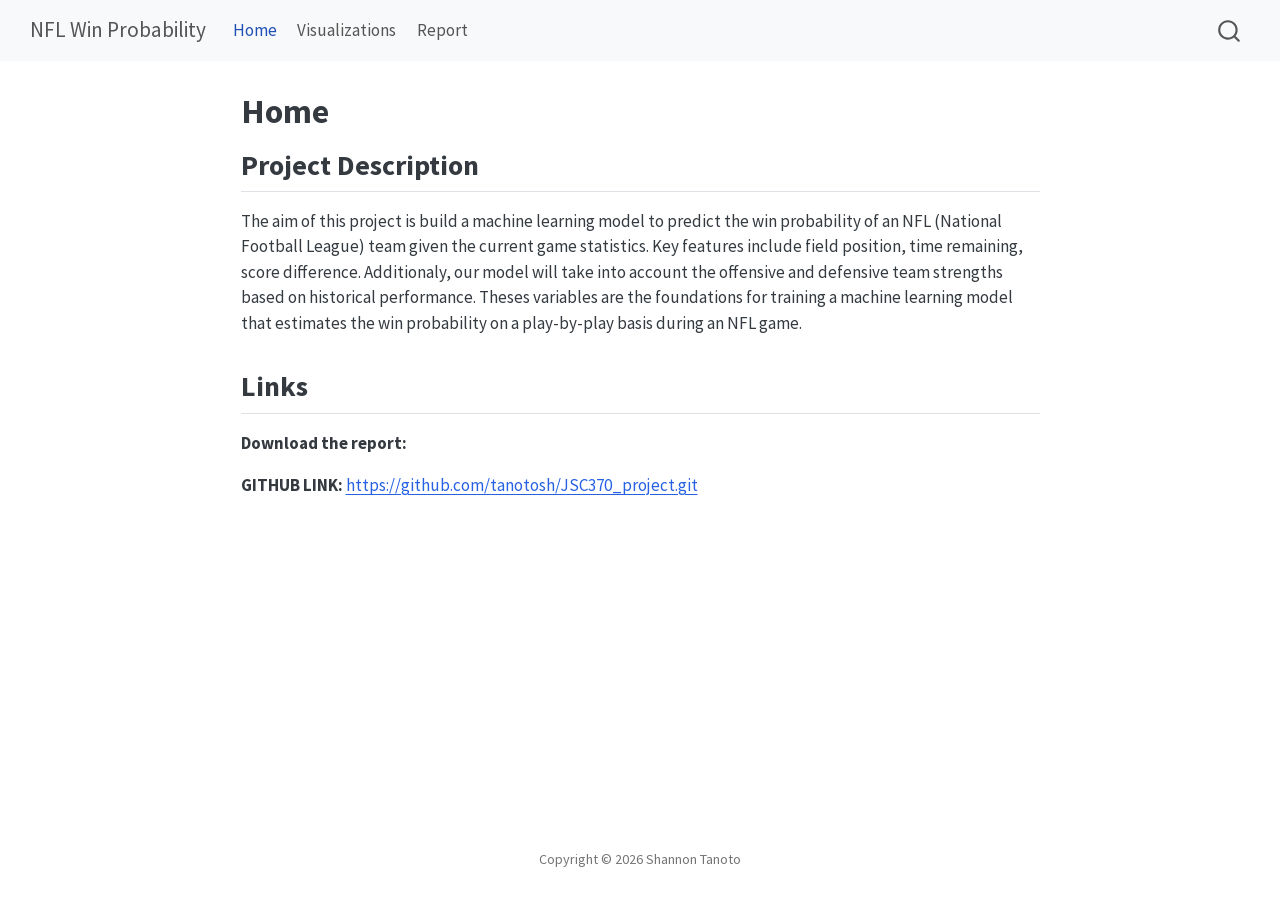
==== docs/index.html @ 2a8d132d "updates" ====
<!DOCTYPE html>
<html xmlns="http://www.w3.org/1999/xhtml" lang="en" xml:lang="en"><head>

<meta charset="utf-8">
<meta name="generator" content="quarto-1.8.26">

<meta name="viewport" content="width=device-width, initial-scale=1.0, user-scalable=yes">


<title>Home – NFL Win Probability</title>
<style>
code{white-space: pre-wrap;}
span.smallcaps{font-variant: small-caps;}
div.columns{display: flex; gap: min(4vw, 1.5em);}
div.column{flex: auto; overflow-x: auto;}
div.hanging-indent{margin-left: 1.5em; text-indent: -1.5em;}
ul.task-list{list-style: none;}
ul.task-list li input[type="checkbox"] {
width: 0.8em;
margin: 0 0.8em 0.2em -1em;  vertical-align: middle;
}
</style>


<script>const headroomChanged = new CustomEvent("quarto-hrChanged", {
  detail: {},
  bubbles: true,
  cancelable: false,
  composed: false,
});

const announceDismiss = () => {
  const annEl = window.document.getElementById("quarto-announcement");
  if (annEl) {
    annEl.remove();

    const annId = annEl.getAttribute("data-announcement-id");
    window.localStorage.setItem(`quarto-announce-${annId}`, "true");
  }
};

const announceRegister = () => {
  const annEl = window.document.getElementById("quarto-announcement");
  if (annEl) {
    const annId = annEl.getAttribute("data-announcement-id");
    const isDismissed =
      window.localStorage.getItem(`quarto-announce-${annId}`) || false;
    if (isDismissed) {
      announceDismiss();
      return;
    } else {
      annEl.classList.remove("hidden");
    }

    const actionEl = annEl.querySelector(".quarto-announcement-action");
    if (actionEl) {
      actionEl.addEventListener("click", function (e) {
        e.preventDefault();
        // Hide the bar immediately
        announceDismiss();
      });
    }
  }
};

window.document.addEventListener("DOMContentLoaded", function () {
  let init = false;

  announceRegister();

  // Manage the back to top button, if one is present.
  let lastScrollTop = window.pageYOffset || document.documentElement.scrollTop;
  const scrollDownBuffer = 5;
  const scrollUpBuffer = 35;
  const btn = document.getElementById("quarto-back-to-top");
  const hideBackToTop = () => {
    btn.style.display = "none";
  };
  const showBackToTop = () => {
    btn.style.display = "inline-block";
  };
  if (btn) {
    window.document.addEventListener(
      "scroll",
      function () {
        const currentScrollTop =
          window.pageYOffset || document.documentElement.scrollTop;

        // Shows and hides the button 'intelligently' as the user scrolls
        if (currentScrollTop - scrollDownBuffer > lastScrollTop) {
          hideBackToTop();
          lastScrollTop = currentScrollTop <= 0 ? 0 : currentScrollTop;
        } else if (currentScrollTop < lastScrollTop - scrollUpBuffer) {
          showBackToTop();
          lastScrollTop = currentScrollTop <= 0 ? 0 : currentScrollTop;
        }

        // Show the button at the bottom, hides it at the top
        if (currentScrollTop <= 0) {
          hideBackToTop();
        } else if (
          window.innerHeight + currentScrollTop >=
          document.body.offsetHeight
        ) {
          showBackToTop();
        }
      },
      false
    );
  }

  function throttle(func, wait) {
    var timeout;
    return function () {
      const context = this;
      const args = arguments;
      const later = function () {
        clearTimeout(timeout);
        timeout = null;
        func.apply(context, args);
      };

      if (!timeout) {
        timeout = setTimeout(later, wait);
      }
    };
  }

  function headerOffset() {
    // Set an offset if there is are fixed top navbar
    const headerEl = window.document.querySelector("header.fixed-top");
    if (headerEl) {
      return headerEl.clientHeight;
    } else {
      return 0;
    }
  }

  function footerOffset() {
    const footerEl = window.document.querySelector("footer.footer");
    if (footerEl) {
      return footerEl.clientHeight;
    } else {
      return 0;
    }
  }

  function dashboardOffset() {
    const dashboardNavEl = window.document.getElementById(
      "quarto-dashboard-header"
    );
    if (dashboardNavEl !== null) {
      return dashboardNavEl.clientHeight;
    } else {
      return 0;
    }
  }

  function updateDocumentOffsetWithoutAnimation() {
    updateDocumentOffset(false);
  }

  function updateDocumentOffset(animated) {
    // set body offset
    const topOffset = headerOffset();
    const bodyOffset = topOffset + footerOffset() + dashboardOffset();
    const bodyEl = window.document.body;
    bodyEl.setAttribute("data-bs-offset", topOffset);
    bodyEl.style.paddingTop = topOffset + "px";

    // deal with sidebar offsets
    const sidebars = window.document.querySelectorAll(
      ".sidebar, .headroom-target"
    );
    sidebars.forEach((sidebar) => {
      if (!animated) {
        sidebar.classList.add("notransition");
        // Remove the no transition class after the animation has time to complete
        setTimeout(function () {
          sidebar.classList.remove("notransition");
        }, 201);
      }

      if (window.Headroom && sidebar.classList.contains("sidebar-unpinned")) {
        sidebar.style.top = "0";
        sidebar.style.maxHeight = "100vh";
      } else {
        sidebar.style.top = topOffset + "px";
        sidebar.style.maxHeight = "calc(100vh - " + topOffset + "px)";
      }
    });

    // allow space for footer
    const mainContainer = window.document.querySelector(".quarto-container");
    if (mainContainer) {
      mainContainer.style.minHeight = "calc(100vh - " + bodyOffset + "px)";
    }

    // link offset
    let linkStyle = window.document.querySelector("#quarto-target-style");
    if (!linkStyle) {
      linkStyle = window.document.createElement("style");
      linkStyle.setAttribute("id", "quarto-target-style");
      window.document.head.appendChild(linkStyle);
    }
    while (linkStyle.firstChild) {
      linkStyle.removeChild(linkStyle.firstChild);
    }
    if (topOffset > 0) {
      linkStyle.appendChild(
        window.document.createTextNode(`
      section:target::before {
        content: "";
        display: block;
        height: ${topOffset}px;
        margin: -${topOffset}px 0 0;
      }`)
      );
    }
    if (init) {
      window.dispatchEvent(headroomChanged);
    }
    init = true;
  }

  // initialize headroom
  var header = window.document.querySelector("#quarto-header");
  if (header && window.Headroom) {
    const headroom = new window.Headroom(header, {
      tolerance: 5,
      onPin: function () {
        const sidebars = window.document.querySelectorAll(
          ".sidebar, .headroom-target"
        );
        sidebars.forEach((sidebar) => {
          sidebar.classList.remove("sidebar-unpinned");
        });
        updateDocumentOffset();
      },
      onUnpin: function () {
        const sidebars = window.document.querySelectorAll(
          ".sidebar, .headroom-target"
        );
        sidebars.forEach((sidebar) => {
          sidebar.classList.add("sidebar-unpinned");
        });
        updateDocumentOffset();
      },
    });
    headroom.init();

    let frozen = false;
    window.quartoToggleHeadroom = function () {
      if (frozen) {
        headroom.unfreeze();
        frozen = false;
      } else {
        headroom.freeze();
        frozen = true;
      }
    };
  }

  window.addEventListener(
    "hashchange",
    function (e) {
      if (
        getComputedStyle(document.documentElement).scrollBehavior !== "smooth"
      ) {
        window.scrollTo(0, window.pageYOffset - headerOffset());
      }
    },
    false
  );

  // Observe size changed for the header
  const headerEl = window.document.querySelector("header.fixed-top");
  if (headerEl && window.ResizeObserver) {
    const observer = new window.ResizeObserver(() => {
      setTimeout(updateDocumentOffsetWithoutAnimation, 0);
    });
    observer.observe(headerEl, {
      attributes: true,
      childList: true,
      characterData: true,
    });
  } else {
    window.addEventListener(
      "resize",
      throttle(updateDocumentOffsetWithoutAnimation, 50)
    );
  }
  setTimeout(updateDocumentOffsetWithoutAnimation, 250);

  // fixup index.html links if we aren't on the filesystem
  if (window.location.protocol !== "file:") {
    const links = window.document.querySelectorAll("a");
    for (let i = 0; i < links.length; i++) {
      if (links[i].href) {
        links[i].dataset.originalHref = links[i].href;
        links[i].href = links[i].href.replace(/\/index\.html/, "/");
      }
    }

    // Fixup any sharing links that require urls
    // Append url to any sharing urls
    const sharingLinks = window.document.querySelectorAll(
      "a.sidebar-tools-main-item, a.quarto-navigation-tool, a.quarto-navbar-tools, a.quarto-navbar-tools-item"
    );
    for (let i = 0; i < sharingLinks.length; i++) {
      const sharingLink = sharingLinks[i];
      const href = sharingLink.getAttribute("href");
      if (href) {
        sharingLink.setAttribute(
          "href",
          href.replace("|url|", window.location.href)
        );
      }
    }

    // Scroll the active navigation item into view, if necessary
    const navSidebar = window.document.querySelector("nav#quarto-sidebar");
    if (navSidebar) {
      // Find the active item
      const activeItem = navSidebar.querySelector("li.sidebar-item a.active");
      if (activeItem) {
        // Wait for the scroll height and height to resolve by observing size changes on the
        // nav element that is scrollable
        const resizeObserver = new ResizeObserver((_entries) => {
          // The bottom of the element
          const elBottom = activeItem.offsetTop;
          const viewBottom = navSidebar.scrollTop + navSidebar.clientHeight;

          // The element height and scroll height are the same, then we are still loading
          if (viewBottom !== navSidebar.scrollHeight) {
            // Determine if the item isn't visible and scroll to it
            if (elBottom >= viewBottom) {
              navSidebar.scrollTop = elBottom;
            }

            // stop observing now since we've completed the scroll
            resizeObserver.unobserve(navSidebar);
          }
        });
        resizeObserver.observe(navSidebar);
      }
    }
  }
});
</script>
<script>/*!
 * headroom.js v0.12.0 - Give your page some headroom. Hide your header until you need it
 * Copyright (c) 2020 Nick Williams - http://wicky.nillia.ms/headroom.js
 * License: MIT
 */

!function(t,n){"object"==typeof exports&&"undefined"!=typeof module?module.exports=n():"function"==typeof define&&define.amd?define(n):(t=t||self).Headroom=n()}(this,function(){"use strict";function t(){return"undefined"!=typeof window}function d(t){return function(t){return t&&t.document&&function(t){return 9===t.nodeType}(t.document)}(t)?function(t){var n=t.document,o=n.body,s=n.documentElement;return{scrollHeight:function(){return Math.max(o.scrollHeight,s.scrollHeight,o.offsetHeight,s.offsetHeight,o.clientHeight,s.clientHeight)},height:function(){return t.innerHeight||s.clientHeight||o.clientHeight},scrollY:function(){return void 0!==t.pageYOffset?t.pageYOffset:(s||o.parentNode||o).scrollTop}}}(t):function(t){return{scrollHeight:function(){return Math.max(t.scrollHeight,t.offsetHeight,t.clientHeight)},height:function(){return Math.max(t.offsetHeight,t.clientHeight)},scrollY:function(){return t.scrollTop}}}(t)}function n(t,s,e){var n,o=function(){var n=!1;try{var t={get passive(){n=!0}};window.addEventListener("test",t,t),window.removeEventListener("test",t,t)}catch(t){n=!1}return n}(),i=!1,r=d(t),l=r.scrollY(),a={};function c(){var t=Math.round(r.scrollY()),n=r.height(),o=r.scrollHeight();a.scrollY=t,a.lastScrollY=l,a.direction=l<t?"down":"up",a.distance=Math.abs(t-l),a.isOutOfBounds=t<0||o<t+n,a.top=t<=s.offset[a.direction],a.bottom=o<=t+n,a.toleranceExceeded=a.distance>s.tolerance[a.direction],e(a),l=t,i=!1}function h(){i||(i=!0,n=requestAnimationFrame(c))}var u=!!o&&{passive:!0,capture:!1};return t.addEventListener("scroll",h,u),c(),{destroy:function(){cancelAnimationFrame(n),t.removeEventListener("scroll",h,u)}}}function o(t){return t===Object(t)?t:{down:t,up:t}}function s(t,n){n=n||{},Object.assign(this,s.options,n),this.classes=Object.assign({},s.options.classes,n.classes),this.elem=t,this.tolerance=o(this.tolerance),this.offset=o(this.offset),this.initialised=!1,this.frozen=!1}return s.prototype={constructor:s,init:function(){return s.cutsTheMustard&&!this.initialised&&(this.addClass("initial"),this.initialised=!0,setTimeout(function(t){t.scrollTracker=n(t.scroller,{offset:t.offset,tolerance:t.tolerance},t.update.bind(t))},100,this)),this},destroy:function(){this.initialised=!1,Object.keys(this.classes).forEach(this.removeClass,this),this.scrollTracker.destroy()},unpin:function(){!this.hasClass("pinned")&&this.hasClass("unpinned")||(this.addClass("unpinned"),this.removeClass("pinned"),this.onUnpin&&this.onUnpin.call(this))},pin:function(){this.hasClass("unpinned")&&(this.addClass("pinned"),this.removeClass("unpinned"),this.onPin&&this.onPin.call(this))},freeze:function(){this.frozen=!0,this.addClass("frozen")},unfreeze:function(){this.frozen=!1,this.removeClass("frozen")},top:function(){this.hasClass("top")||(this.addClass("top"),this.removeClass("notTop"),this.onTop&&this.onTop.call(this))},notTop:function(){this.hasClass("notTop")||(this.addClass("notTop"),this.removeClass("top"),this.onNotTop&&this.onNotTop.call(this))},bottom:function(){this.hasClass("bottom")||(this.addClass("bottom"),this.removeClass("notBottom"),this.onBottom&&this.onBottom.call(this))},notBottom:function(){this.hasClass("notBottom")||(this.addClass("notBottom"),this.removeClass("bottom"),this.onNotBottom&&this.onNotBottom.call(this))},shouldUnpin:function(t){return"down"===t.direction&&!t.top&&t.toleranceExceeded},shouldPin:function(t){return"up"===t.direction&&t.toleranceExceeded||t.top},addClass:function(t){this.elem.classList.add.apply(this.elem.classList,this.classes[t].split(" "))},removeClass:function(t){this.elem.classList.remove.apply(this.elem.classList,this.classes[t].split(" "))},hasClass:function(t){return this.classes[t].split(" ").every(function(t){return this.classList.contains(t)},this.elem)},update:function(t){t.isOutOfBounds||!0!==this.frozen&&(t.top?this.top():this.notTop(),t.bottom?this.bottom():this.notBottom(),this.shouldUnpin(t)?this.unpin():this.shouldPin(t)&&this.pin())}},s.options={tolerance:{up:0,down:0},offset:0,scroller:t()?window:null,classes:{frozen:"headroom--frozen",pinned:"headroom--pinned",unpinned:"headroom--unpinned",top:"headroom--top",notTop:"headroom--not-top",bottom:"headroom--bottom",notBottom:"headroom--not-bottom",initial:"headroom"}},s.cutsTheMustard=!!(t()&&function(){}.bind&&"classList"in document.documentElement&&Object.assign&&Object.keys&&requestAnimationFrame),s});
</script>
<script>/*!
 * clipboard.js v2.0.11
 * https://clipboardjs.com/
 *
 * Licensed MIT © Zeno Rocha
 */
!function(t,e){"object"==typeof exports&&"object"==typeof module?module.exports=e():"function"==typeof define&&define.amd?define([],e):"object"==typeof exports?exports.ClipboardJS=e():t.ClipboardJS=e()}(this,function(){return n={686:function(t,e,n){"use strict";n.d(e,{default:function(){return b}});var e=n(279),i=n.n(e),e=n(370),u=n.n(e),e=n(817),r=n.n(e);function c(t){try{return document.execCommand(t)}catch(t){return}}var a=function(t){t=r()(t);return c("cut"),t};function o(t,e){var n,o,t=(n=t,o="rtl"===document.documentElement.getAttribute("dir"),(t=document.createElement("textarea")).style.fontSize="12pt",t.style.border="0",t.style.padding="0",t.style.margin="0",t.style.position="absolute",t.style[o?"right":"left"]="-9999px",o=window.pageYOffset||document.documentElement.scrollTop,t.style.top="".concat(o,"px"),t.setAttribute("readonly",""),t.value=n,t);return e.container.appendChild(t),e=r()(t),c("copy"),t.remove(),e}var f=function(t){var e=1<arguments.length&&void 0!==arguments[1]?arguments[1]:{container:document.body},n="";return"string"==typeof t?n=o(t,e):t instanceof HTMLInputElement&&!["text","search","url","tel","password"].includes(null==t?void 0:t.type)?n=o(t.value,e):(n=r()(t),c("copy")),n};function l(t){return(l="function"==typeof Symbol&&"symbol"==typeof Symbol.iterator?function(t){return typeof t}:function(t){return t&&"function"==typeof Symbol&&t.constructor===Symbol&&t!==Symbol.prototype?"symbol":typeof t})(t)}var s=function(){var t=0<arguments.length&&void 0!==arguments[0]?arguments[0]:{},e=t.action,n=void 0===e?"copy":e,o=t.container,e=t.target,t=t.text;if("copy"!==n&&"cut"!==n)throw new Error('Invalid "action" value, use either "copy" or "cut"');if(void 0!==e){if(!e||"object"!==l(e)||1!==e.nodeType)throw new Error('Invalid "target" value, use a valid Element');if("copy"===n&&e.hasAttribute("disabled"))throw new Error('Invalid "target" attribute. Please use "readonly" instead of "disabled" attribute');if("cut"===n&&(e.hasAttribute("readonly")||e.hasAttribute("disabled")))throw new Error('Invalid "target" attribute. You can\'t cut text from elements with "readonly" or "disabled" attributes')}return t?f(t,{container:o}):e?"cut"===n?a(e):f(e,{container:o}):void 0};function p(t){return(p="function"==typeof Symbol&&"symbol"==typeof Symbol.iterator?function(t){return typeof t}:function(t){return t&&"function"==typeof Symbol&&t.constructor===Symbol&&t!==Symbol.prototype?"symbol":typeof t})(t)}function d(t,e){for(var n=0;n<e.length;n++){var o=e[n];o.enumerable=o.enumerable||!1,o.configurable=!0,"value"in o&&(o.writable=!0),Object.defineProperty(t,o.key,o)}}function y(t,e){return(y=Object.setPrototypeOf||function(t,e){return t.__proto__=e,t})(t,e)}function h(n){var o=function(){if("undefined"==typeof Reflect||!Reflect.construct)return!1;if(Reflect.construct.sham)return!1;if("function"==typeof Proxy)return!0;try{return Date.prototype.toString.call(Reflect.construct(Date,[],function(){})),!0}catch(t){return!1}}();return function(){var t,e=v(n);return t=o?(t=v(this).constructor,Reflect.construct(e,arguments,t)):e.apply(this,arguments),e=this,!(t=t)||"object"!==p(t)&&"function"!=typeof t?function(t){if(void 0!==t)return t;throw new ReferenceError("this hasn't been initialised - super() hasn't been called")}(e):t}}function v(t){return(v=Object.setPrototypeOf?Object.getPrototypeOf:function(t){return t.__proto__||Object.getPrototypeOf(t)})(t)}function m(t,e){t="data-clipboard-".concat(t);if(e.hasAttribute(t))return e.getAttribute(t)}var b=function(){!function(t,e){if("function"!=typeof e&&null!==e)throw new TypeError("Super expression must either be null or a function");t.prototype=Object.create(e&&e.prototype,{constructor:{value:t,writable:!0,configurable:!0}}),e&&y(t,e)}(r,i());var t,e,n,o=h(r);function r(t,e){var n;return function(t){if(!(t instanceof r))throw new TypeError("Cannot call a class as a function")}(this),(n=o.call(this)).resolveOptions(e),n.listenClick(t),n}return t=r,n=[{key:"copy",value:function(t){var e=1<arguments.length&&void 0!==arguments[1]?arguments[1]:{container:document.body};return f(t,e)}},{key:"cut",value:function(t){return a(t)}},{key:"isSupported",value:function(){var t=0<arguments.length&&void 0!==arguments[0]?arguments[0]:["copy","cut"],t="string"==typeof t?[t]:t,e=!!document.queryCommandSupported;return t.forEach(function(t){e=e&&!!document.queryCommandSupported(t)}),e}}],(e=[{key:"resolveOptions",value:function(){var t=0<arguments.length&&void 0!==arguments[0]?arguments[0]:{};this.action="function"==typeof t.action?t.action:this.defaultAction,this.target="function"==typeof t.target?t.target:this.defaultTarget,this.text="function"==typeof t.text?t.text:this.defaultText,this.container="object"===p(t.container)?t.container:document.body}},{key:"listenClick",value:function(t){var e=this;this.listener=u()(t,"click",function(t){return e.onClick(t)})}},{key:"onClick",value:function(t){var e=t.delegateTarget||t.currentTarget,n=this.action(e)||"copy",t=s({action:n,container:this.container,target:this.target(e),text:this.text(e)});this.emit(t?"success":"error",{action:n,text:t,trigger:e,clearSelection:function(){e&&e.focus(),window.getSelection().removeAllRanges()}})}},{key:"defaultAction",value:function(t){return m("action",t)}},{key:"defaultTarget",value:function(t){t=m("target",t);if(t)return document.querySelector(t)}},{key:"defaultText",value:function(t){return m("text",t)}},{key:"destroy",value:function(){this.listener.destroy()}}])&&d(t.prototype,e),n&&d(t,n),r}()},828:function(t){var e;"undefined"==typeof Element||Element.prototype.matches||((e=Element.prototype).matches=e.matchesSelector||e.mozMatchesSelector||e.msMatchesSelector||e.oMatchesSelector||e.webkitMatchesSelector),t.exports=function(t,e){for(;t&&9!==t.nodeType;){if("function"==typeof t.matches&&t.matches(e))return t;t=t.parentNode}}},438:function(t,e,n){var u=n(828);function i(t,e,n,o,r){var i=function(e,n,t,o){return function(t){t.delegateTarget=u(t.target,n),t.delegateTarget&&o.call(e,t)}}.apply(this,arguments);return t.addEventListener(n,i,r),{destroy:function(){t.removeEventListener(n,i,r)}}}t.exports=function(t,e,n,o,r){return"function"==typeof t.addEventListener?i.apply(null,arguments):"function"==typeof n?i.bind(null,document).apply(null,arguments):("string"==typeof t&&(t=document.querySelectorAll(t)),Array.prototype.map.call(t,function(t){return i(t,e,n,o,r)}))}},879:function(t,n){n.node=function(t){return void 0!==t&&t instanceof HTMLElement&&1===t.nodeType},n.nodeList=function(t){var e=Object.prototype.toString.call(t);return void 0!==t&&("[object NodeList]"===e||"[object HTMLCollection]"===e)&&"length"in t&&(0===t.length||n.node(t[0]))},n.string=function(t){return"string"==typeof t||t instanceof String},n.fn=function(t){return"[object Function]"===Object.prototype.toString.call(t)}},370:function(t,e,n){var f=n(879),l=n(438);t.exports=function(t,e,n){if(!t&&!e&&!n)throw new Error("Missing required arguments");if(!f.string(e))throw new TypeError("Second argument must be a String");if(!f.fn(n))throw new TypeError("Third argument must be a Function");if(f.node(t))return c=e,a=n,(u=t).addEventListener(c,a),{destroy:function(){u.removeEventListener(c,a)}};if(f.nodeList(t))return o=t,r=e,i=n,Array.prototype.forEach.call(o,function(t){t.addEventListener(r,i)}),{destroy:function(){Array.prototype.forEach.call(o,function(t){t.removeEventListener(r,i)})}};if(f.string(t))return t=t,e=e,n=n,l(document.body,t,e,n);throw new TypeError("First argument must be a String, HTMLElement, HTMLCollection, or NodeList");var o,r,i,u,c,a}},817:function(t){t.exports=function(t){var e,n="SELECT"===t.nodeName?(t.focus(),t.value):"INPUT"===t.nodeName||"TEXTAREA"===t.nodeName?((e=t.hasAttribute("readonly"))||t.setAttribute("readonly",""),t.select(),t.setSelectionRange(0,t.value.length),e||t.removeAttribute("readonly"),t.value):(t.hasAttribute("contenteditable")&&t.focus(),n=window.getSelection(),(e=document.createRange()).selectNodeContents(t),n.removeAllRanges(),n.addRange(e),n.toString());return n}},279:function(t){function e(){}e.prototype={on:function(t,e,n){var o=this.e||(this.e={});return(o[t]||(o[t]=[])).push({fn:e,ctx:n}),this},once:function(t,e,n){var o=this;function r(){o.off(t,r),e.apply(n,arguments)}return r._=e,this.on(t,r,n)},emit:function(t){for(var e=[].slice.call(arguments,1),n=((this.e||(this.e={}))[t]||[]).slice(),o=0,r=n.length;o<r;o++)n[o].fn.apply(n[o].ctx,e);return this},off:function(t,e){var n=this.e||(this.e={}),o=n[t],r=[];if(o&&e)for(var i=0,u=o.length;i<u;i++)o[i].fn!==e&&o[i].fn._!==e&&r.push(o[i]);return r.length?n[t]=r:delete n[t],this}},t.exports=e,t.exports.TinyEmitter=e}},r={},o.n=function(t){var e=t&&t.__esModule?function(){return t.default}:function(){return t};return o.d(e,{a:e}),e},o.d=function(t,e){for(var n in e)o.o(e,n)&&!o.o(t,n)&&Object.defineProperty(t,n,{enumerable:!0,get:e[n]})},o.o=function(t,e){return Object.prototype.hasOwnProperty.call(t,e)},o(686).default;function o(t){if(r[t])return r[t].exports;var e=r[t]={exports:{}};return n[t](e,e.exports,o),e.exports}var n,r});</script>
<script>/*! @algolia/autocomplete-js 1.19.1 | MIT License | © Algolia, Inc. and contributors | https://github.com/algolia/autocomplete */
!function(e,t){"object"==typeof exports&&"undefined"!=typeof module?t(exports):"function"==typeof define&&define.amd?define(["exports"],t):t((e="undefined"!=typeof globalThis?globalThis:e||self)["@algolia/autocomplete-js"]={})}(this,(function(e){"use strict";function t(e,t){var n=Object.keys(e);if(Object.getOwnPropertySymbols){var r=Object.getOwnPropertySymbols(e);t&&(r=r.filter((function(t){return Object.getOwnPropertyDescriptor(e,t).enumerable}))),n.push.apply(n,r)}return n}function n(e){for(var n=1;n<arguments.length;n++){var r=null!=arguments[n]?arguments[n]:{};n%2?t(Object(r),!0).forEach((function(t){o(e,t,r[t])})):Object.getOwnPropertyDescriptors?Object.defineProperties(e,Object.getOwnPropertyDescriptors(r)):t(Object(r)).forEach((function(t){Object.defineProperty(e,t,Object.getOwnPropertyDescriptor(r,t))}))}return e}function r(e){return r="function"==typeof Symbol&&"symbol"==typeof Symbol.iterator?function(e){return typeof e}:function(e){return e&&"function"==typeof Symbol&&e.constructor===Symbol&&e!==Symbol.prototype?"symbol":typeof e},r(e)}function o(e,t,n){return(t=function(e){var t=function(e,t){if("object"!=typeof e||null===e)return e;var n=e[Symbol.toPrimitive];if(void 0!==n){var r=n.call(e,t||"default");if("object"!=typeof r)return r;throw new TypeError("@@toPrimitive must return a primitive value.")}return("string"===t?String:Number)(e)}(e,"string");return"symbol"==typeof t?t:String(t)}(t))in e?Object.defineProperty(e,t,{value:n,enumerable:!0,configurable:!0,writable:!0}):e[t]=n,e}function i(){return i=Object.assign?Object.assign.bind():function(e){for(var t=1;t<arguments.length;t++){var n=arguments[t];for(var r in n)Object.prototype.hasOwnProperty.call(n,r)&&(e[r]=n[r])}return e},i.apply(this,arguments)}function u(e,t){if(null==e)return{};var n,r,o=function(e,t){if(null==e)return{};var n,r,o={},i=Object.keys(e);for(r=0;r<i.length;r++)n=i[r],t.indexOf(n)>=0||(o[n]=e[n]);return o}(e,t);if(Object.getOwnPropertySymbols){var i=Object.getOwnPropertySymbols(e);for(r=0;r<i.length;r++)n=i[r],t.indexOf(n)>=0||Object.prototype.propertyIsEnumerable.call(e,n)&&(o[n]=e[n])}return o}function a(e,t){return function(e){if(Array.isArray(e))return e}(e)||function(e,t){var n=null==e?null:"undefined"!=typeof Symbol&&e[Symbol.iterator]||e["@@iterator"];if(null!=n){var r,o,i,u,a=[],l=!0,c=!1;try{if(i=(n=n.call(e)).next,0===t){if(Object(n)!==n)return;l=!1}else for(;!(l=(r=i.call(n)).done)&&(a.push(r.value),a.length!==t);l=!0);}catch(e){c=!0,o=e}finally{try{if(!l&&null!=n.return&&(u=n.return(),Object(u)!==u))return}finally{if(c)throw o}}return a}}(e,t)||c(e,t)||function(){throw new TypeError("Invalid attempt to destructure non-iterable instance.\nIn order to be iterable, non-array objects must have a [Symbol.iterator]() method.")}()}function l(e){return function(e){if(Array.isArray(e))return s(e)}(e)||function(e){if("undefined"!=typeof Symbol&&null!=e[Symbol.iterator]||null!=e["@@iterator"])return Array.from(e)}(e)||c(e)||function(){throw new TypeError("Invalid attempt to spread non-iterable instance.\nIn order to be iterable, non-array objects must have a [Symbol.iterator]() method.")}()}function c(e,t){if(e){if("string"==typeof e)return s(e,t);var n=Object.prototype.toString.call(e).slice(8,-1);return"Object"===n&&e.constructor&&(n=e.constructor.name),"Map"===n||"Set"===n?Array.from(e):"Arguments"===n||/^(?:Ui|I)nt(?:8|16|32)(?:Clamped)?Array$/.test(n)?s(e,t):void 0}}function s(e,t){(null==t||t>e.length)&&(t=e.length);for(var n=0,r=new Array(t);n<t;n++)r[n]=e[n];return r}function f(e){return{current:e}}function p(e,t){var n=void 0;return function(){for(var r=arguments.length,o=new Array(r),i=0;i<r;i++)o[i]=arguments[i];n&&clearTimeout(n),n=setTimeout((function(){return e.apply(void 0,o)}),t)}}function m(e){return e.reduce((function(e,t){return e.concat(t)}),[])}var v=0;function d(){return"autocomplete-".concat(v++)}function y(e,t){return t.reduce((function(e,t){return e&&e[t]}),e)}function b(e){return 0===e.collections.length?0:e.collections.reduce((function(e,t){return e+t.items.length}),0)}function g(e){return e!==Object(e)}function h(e,t){if(e===t)return!0;if(g(e)||g(t)||"function"==typeof e||"function"==typeof t)return e===t;if(Object.keys(e).length!==Object.keys(t).length)return!1;for(var n=0,r=Object.keys(e);n<r.length;n++){var o=r[n];if(!(o in t))return!1;if(!h(e[o],t[o]))return!1}return!0}var _=function(){};var O="1.19.1",S=[{segment:"autocomplete-core",version:O}];function j(e){var t=e.item,n=e.items,r=void 0===n?[]:n;return{index:t.__autocomplete_indexName,items:[t],positions:[1+r.findIndex((function(e){return e.objectID===t.objectID}))],queryID:t.__autocomplete_queryID,algoliaSource:["autocomplete"]}}function P(e,t){return function(e){if(Array.isArray(e))return e}(e)||function(e,t){var n=null==e?null:"undefined"!=typeof Symbol&&e[Symbol.iterator]||e["@@iterator"];if(null!=n){var r,o,i,u,a=[],l=!0,c=!1;try{if(i=(n=n.call(e)).next,0===t){if(Object(n)!==n)return;l=!1}else for(;!(l=(r=i.call(n)).done)&&(a.push(r.value),a.length!==t);l=!0);}catch(e){c=!0,o=e}finally{try{if(!l&&null!=n.return&&(u=n.return(),Object(u)!==u))return}finally{if(c)throw o}}return a}}(e,t)||function(e,t){if(!e)return;if("string"==typeof e)return w(e,t);var n=Object.prototype.toString.call(e).slice(8,-1);"Object"===n&&e.constructor&&(n=e.constructor.name);if("Map"===n||"Set"===n)return Array.from(e);if("Arguments"===n||/^(?:Ui|I)nt(?:8|16|32)(?:Clamped)?Array$/.test(n))return w(e,t)}(e,t)||function(){throw new TypeError("Invalid attempt to destructure non-iterable instance.\nIn order to be iterable, non-array objects must have a [Symbol.iterator]() method.")}()}function w(e,t){(null==t||t>e.length)&&(t=e.length);for(var n=0,r=new Array(t);n<t;n++)r[n]=e[n];return r}var I=["items"],A=["items"];function E(e){return E="function"==typeof Symbol&&"symbol"==typeof Symbol.iterator?function(e){return typeof e}:function(e){return e&&"function"==typeof Symbol&&e.constructor===Symbol&&e!==Symbol.prototype?"symbol":typeof e},E(e)}function D(e){return function(e){if(Array.isArray(e))return C(e)}(e)||function(e){if("undefined"!=typeof Symbol&&null!=e[Symbol.iterator]||null!=e["@@iterator"])return Array.from(e)}(e)||function(e,t){if(!e)return;if("string"==typeof e)return C(e,t);var n=Object.prototype.toString.call(e).slice(8,-1);"Object"===n&&e.constructor&&(n=e.constructor.name);if("Map"===n||"Set"===n)return Array.from(e);if("Arguments"===n||/^(?:Ui|I)nt(?:8|16|32)(?:Clamped)?Array$/.test(n))return C(e,t)}(e)||function(){throw new TypeError("Invalid attempt to spread non-iterable instance.\nIn order to be iterable, non-array objects must have a [Symbol.iterator]() method.")}()}function C(e,t){(null==t||t>e.length)&&(t=e.length);for(var n=0,r=new Array(t);n<t;n++)r[n]=e[n];return r}function k(e,t){if(null==e)return{};var n,r,o=function(e,t){if(null==e)return{};var n,r,o={},i=Object.keys(e);for(r=0;r<i.length;r++)n=i[r],t.indexOf(n)>=0||(o[n]=e[n]);return o}(e,t);if(Object.getOwnPropertySymbols){var i=Object.getOwnPropertySymbols(e);for(r=0;r<i.length;r++)n=i[r],t.indexOf(n)>=0||Object.prototype.propertyIsEnumerable.call(e,n)&&(o[n]=e[n])}return o}function x(e,t){var n=Object.keys(e);if(Object.getOwnPropertySymbols){var r=Object.getOwnPropertySymbols(e);t&&(r=r.filter((function(t){return Object.getOwnPropertyDescriptor(e,t).enumerable}))),n.push.apply(n,r)}return n}function N(e){for(var t=1;t<arguments.length;t++){var n=null!=arguments[t]?arguments[t]:{};t%2?x(Object(n),!0).forEach((function(t){T(e,t,n[t])})):Object.getOwnPropertyDescriptors?Object.defineProperties(e,Object.getOwnPropertyDescriptors(n)):x(Object(n)).forEach((function(t){Object.defineProperty(e,t,Object.getOwnPropertyDescriptor(n,t))}))}return e}function T(e,t,n){return(t=function(e){var t=function(e,t){if("object"!==E(e)||null===e)return e;var n=e[Symbol.toPrimitive];if(void 0!==n){var r=n.call(e,t||"default");if("object"!==E(r))return r;throw new TypeError("@@toPrimitive must return a primitive value.")}return("string"===t?String:Number)(e)}(e,"string");return"symbol"===E(t)?t:String(t)}(t))in e?Object.defineProperty(e,t,{value:n,enumerable:!0,configurable:!0,writable:!0}):e[t]=n,e}function q(e){for(var t=arguments.length>1&&void 0!==arguments[1]?arguments[1]:20,n=[],r=0;r<e.objectIDs.length;r+=t)n.push(N(N({},e),{},{objectIDs:e.objectIDs.slice(r,r+t)}));return n}function B(e){return e.map((function(e){var t=e.items,n=k(e,I);return N(N({},n),{},{objectIDs:(null==t?void 0:t.map((function(e){return e.objectID})))||n.objectIDs})}))}function R(e){var t,n,r,o=(t=P((e.version||"").split(".").map(Number),2),n=t[0],r=t[1],n>=3||2===n&&r>=4||1===n&&r>=10);function i(t,n,r){if(o&&void 0!==r){var i=r[0].__autocomplete_algoliaCredentials,u={"X-Algolia-Application-Id":i.appId,"X-Algolia-API-Key":i.apiKey};e.apply(void 0,[t].concat(D(n),[{headers:u}]))}else e.apply(void 0,[t].concat(D(n)))}return{init:function(t,n){e("init",{appId:t,apiKey:n})},setAuthenticatedUserToken:function(t){e("setAuthenticatedUserToken",t)},setUserToken:function(t){e("setUserToken",t)},clickedObjectIDsAfterSearch:function(){for(var e=arguments.length,t=new Array(e),n=0;n<e;n++)t[n]=arguments[n];t.length>0&&i("clickedObjectIDsAfterSearch",B(t),t[0].items)},clickedObjectIDs:function(){for(var e=arguments.length,t=new Array(e),n=0;n<e;n++)t[n]=arguments[n];t.length>0&&i("clickedObjectIDs",B(t),t[0].items)},clickedFilters:function(){for(var t=arguments.length,n=new Array(t),r=0;r<t;r++)n[r]=arguments[r];n.length>0&&e.apply(void 0,["clickedFilters"].concat(n))},convertedObjectIDsAfterSearch:function(){for(var e=arguments.length,t=new Array(e),n=0;n<e;n++)t[n]=arguments[n];t.length>0&&i("convertedObjectIDsAfterSearch",B(t),t[0].items)},convertedObjectIDs:function(){for(var e=arguments.length,t=new Array(e),n=0;n<e;n++)t[n]=arguments[n];t.length>0&&i("convertedObjectIDs",B(t),t[0].items)},convertedFilters:function(){for(var t=arguments.length,n=new Array(t),r=0;r<t;r++)n[r]=arguments[r];n.length>0&&e.apply(void 0,["convertedFilters"].concat(n))},viewedObjectIDs:function(){for(var e=arguments.length,t=new Array(e),n=0;n<e;n++)t[n]=arguments[n];t.length>0&&t.reduce((function(e,t){var n=t.items,r=k(t,A);return[].concat(D(e),D(q(N(N({},r),{},{objectIDs:(null==n?void 0:n.map((function(e){return e.objectID})))||r.objectIDs})).map((function(e){return{items:n,payload:e}}))))}),[]).forEach((function(e){var t=e.items;return i("viewedObjectIDs",[e.payload],t)}))},viewedFilters:function(){for(var t=arguments.length,n=new Array(t),r=0;r<t;r++)n[r]=arguments[r];n.length>0&&e.apply(void 0,["viewedFilters"].concat(n))}}}function L(e){var t=e.items.reduce((function(e,t){var n;return e[t.__autocomplete_indexName]=(null!==(n=e[t.__autocomplete_indexName])&&void 0!==n?n:[]).concat(t),e}),{});return Object.keys(t).map((function(e){return{index:e,items:t[e],algoliaSource:["autocomplete"]}}))}function F(e){return e.objectID&&e.__autocomplete_indexName&&e.__autocomplete_queryID}function U(e){return U="function"==typeof Symbol&&"symbol"==typeof Symbol.iterator?function(e){return typeof e}:function(e){return e&&"function"==typeof Symbol&&e.constructor===Symbol&&e!==Symbol.prototype?"symbol":typeof e},U(e)}function M(e){return function(e){if(Array.isArray(e))return H(e)}(e)||function(e){if("undefined"!=typeof Symbol&&null!=e[Symbol.iterator]||null!=e["@@iterator"])return Array.from(e)}(e)||function(e,t){if(!e)return;if("string"==typeof e)return H(e,t);var n=Object.prototype.toString.call(e).slice(8,-1);"Object"===n&&e.constructor&&(n=e.constructor.name);if("Map"===n||"Set"===n)return Array.from(e);if("Arguments"===n||/^(?:Ui|I)nt(?:8|16|32)(?:Clamped)?Array$/.test(n))return H(e,t)}(e)||function(){throw new TypeError("Invalid attempt to spread non-iterable instance.\nIn order to be iterable, non-array objects must have a [Symbol.iterator]() method.")}()}function H(e,t){(null==t||t>e.length)&&(t=e.length);for(var n=0,r=new Array(t);n<t;n++)r[n]=e[n];return r}function V(e,t){var n=Object.keys(e);if(Object.getOwnPropertySymbols){var r=Object.getOwnPropertySymbols(e);t&&(r=r.filter((function(t){return Object.getOwnPropertyDescriptor(e,t).enumerable}))),n.push.apply(n,r)}return n}function W(e){for(var t=1;t<arguments.length;t++){var n=null!=arguments[t]?arguments[t]:{};t%2?V(Object(n),!0).forEach((function(t){Q(e,t,n[t])})):Object.getOwnPropertyDescriptors?Object.defineProperties(e,Object.getOwnPropertyDescriptors(n)):V(Object(n)).forEach((function(t){Object.defineProperty(e,t,Object.getOwnPropertyDescriptor(n,t))}))}return e}function Q(e,t,n){return(t=function(e){var t=function(e,t){if("object"!==U(e)||null===e)return e;var n=e[Symbol.toPrimitive];if(void 0!==n){var r=n.call(e,t||"default");if("object"!==U(r))return r;throw new TypeError("@@toPrimitive must return a primitive value.")}return("string"===t?String:Number)(e)}(e,"string");return"symbol"===U(t)?t:String(t)}(t))in e?Object.defineProperty(e,t,{value:n,enumerable:!0,configurable:!0,writable:!0}):e[t]=n,e}var K="2.15.0",$="https://cdn.jsdelivr.net/npm/search-insights@".concat(K,"/dist/search-insights.min.js"),z=p((function(e){var t=e.onItemsChange,n=e.items,r=e.insights,o=e.state;t({insights:r,insightsEvents:L({items:n}).map((function(e){return W({eventName:"Items Viewed"},e)})),state:o})}),400);function G(e){var t=function(e){return W({onItemsChange:function(e){var t=e.insights,n=e.insightsEvents,r=e.state;t.viewedObjectIDs.apply(t,M(n.map((function(e){return W(W({},e),{},{algoliaSource:J(e.algoliaSource,r.context)})}))))},onSelect:function(e){var t=e.insights,n=e.insightsEvents,r=e.state;t.clickedObjectIDsAfterSearch.apply(t,M(n.map((function(e){return W(W({},e),{},{algoliaSource:J(e.algoliaSource,r.context)})}))))},onActive:_,__autocomplete_clickAnalytics:!0},e)}(e),n=t.insightsClient,r=t.insightsInitParams,o=t.onItemsChange,i=t.onSelect,u=t.onActive,a=t.__autocomplete_clickAnalytics,l=n;if(n||function(e){if("undefined"!=typeof window)e({window:window})}((function(e){var t=e.window,n=t.AlgoliaAnalyticsObject||"aa";"string"==typeof n&&(l=t[n]),l||(t.AlgoliaAnalyticsObject=n,t[n]||(t[n]=function(){t[n].queue||(t[n].queue=[]);for(var e=arguments.length,r=new Array(e),o=0;o<e;o++)r[o]=arguments[o];t[n].queue.push(r)}),t[n].version=K,l=t[n],function(e){var t="[Autocomplete]: Could not load search-insights.js. Please load it manually following https://alg.li/insights-autocomplete";try{var n=e.document.createElement("script");n.async=!0,n.src=$,n.onerror=function(){console.error(t)},document.body.appendChild(n)}catch(e){console.error(t)}}(t))})),!l)return{};r&&l("init",W({partial:!0},r));var c=R(l),s=f([]),m=p((function(e){var t=e.state;if(t.isOpen){var n=t.collections.reduce((function(e,t){return[].concat(M(e),M(t.items))}),[]).filter(F);h(s.current.map((function(e){return e.objectID})),n.map((function(e){return e.objectID})))||(s.current=n,n.length>0&&z({onItemsChange:o,items:n,insights:c,state:t}))}}),0);return{name:"aa.algoliaInsightsPlugin",subscribe:function(e){var t=e.setContext,n=e.onSelect,r=e.onActive;function o(e){t({algoliaInsightsPlugin:{__algoliaSearchParameters:W(W({},a?{clickAnalytics:!0}:{}),e?{userToken:X(e)}:{}),insights:c}})}l("addAlgoliaAgent","insights-plugin"),o(),l("onUserTokenChange",(function(e){o(e)})),l("getUserToken",null,(function(e,t){o(t)})),n((function(e){var t=e.item,n=e.state,r=e.event,o=e.source;F(t)&&i({state:n,event:r,insights:c,item:t,insightsEvents:[W({eventName:"Item Selected"},j({item:t,items:o.getItems().filter(F)}))]})})),r((function(e){var t=e.item,n=e.source,r=e.state,o=e.event;F(t)&&u({state:r,event:o,insights:c,item:t,insightsEvents:[W({eventName:"Item Active"},j({item:t,items:n.getItems().filter(F)}))]})}))},onStateChange:function(e){var t=e.state;m({state:t})},__autocomplete_pluginOptions:e}}function J(){var e,t=arguments.length>0&&void 0!==arguments[0]?arguments[0]:[],n=arguments.length>1?arguments[1]:void 0;return[].concat(M(t),["autocomplete-internal"],M(null!==(e=n.algoliaInsightsPlugin)&&void 0!==e&&e.__automaticInsights?["autocomplete-automatic"]:[]))}function X(e){return"number"==typeof e?e.toString():e}function Y(e,t){var n=t;return{then:function(t,r){return Y(e.then(ee(t,n,e),ee(r,n,e)),n)},catch:function(t){return Y(e.catch(ee(t,n,e)),n)},finally:function(t){return t&&n.onCancelList.push(t),Y(e.finally(ee(t&&function(){return n.onCancelList=[],t()},n,e)),n)},cancel:function(){n.isCanceled=!0;var e=n.onCancelList;n.onCancelList=[],e.forEach((function(e){e()}))},isCanceled:function(){return!0===n.isCanceled}}}function Z(e){return Y(e,{isCanceled:!1,onCancelList:[]})}function ee(e,t,n){return e?function(n){return t.isCanceled?n:e(n)}:n}var te,ne=!0;function re(e,t,n,r){if(!n)return null;if(e<0&&(null===t||null!==r&&0===t))return n+e;var o=(null===t?-1:t)+e;return o<=-1||o>=n?null===r?null:0:o}function oe(e,t){var n=Object.keys(e);if(Object.getOwnPropertySymbols){var r=Object.getOwnPropertySymbols(e);t&&(r=r.filter((function(t){return Object.getOwnPropertyDescriptor(e,t).enumerable}))),n.push.apply(n,r)}return n}function ie(e){for(var t=1;t<arguments.length;t++){var n=null!=arguments[t]?arguments[t]:{};t%2?oe(Object(n),!0).forEach((function(t){ue(e,t,n[t])})):Object.getOwnPropertyDescriptors?Object.defineProperties(e,Object.getOwnPropertyDescriptors(n)):oe(Object(n)).forEach((function(t){Object.defineProperty(e,t,Object.getOwnPropertyDescriptor(n,t))}))}return e}function ue(e,t,n){return(t=function(e){var t=function(e,t){if("object"!==ae(e)||null===e)return e;var n=e[Symbol.toPrimitive];if(void 0!==n){var r=n.call(e,t||"default");if("object"!==ae(r))return r;throw new TypeError("@@toPrimitive must return a primitive value.")}return("string"===t?String:Number)(e)}(e,"string");return"symbol"===ae(t)?t:String(t)}(t))in e?Object.defineProperty(e,t,{value:n,enumerable:!0,configurable:!0,writable:!0}):e[t]=n,e}function ae(e){return ae="function"==typeof Symbol&&"symbol"==typeof Symbol.iterator?function(e){return typeof e}:function(e){return e&&"function"==typeof Symbol&&e.constructor===Symbol&&e!==Symbol.prototype?"symbol":typeof e},ae(e)}function le(e,t){var n="undefined"!=typeof Symbol&&e[Symbol.iterator]||e["@@iterator"];if(!n){if(Array.isArray(e)||(n=function(e,t){if(!e)return;if("string"==typeof e)return ce(e,t);var n=Object.prototype.toString.call(e).slice(8,-1);"Object"===n&&e.constructor&&(n=e.constructor.name);if("Map"===n||"Set"===n)return Array.from(e);if("Arguments"===n||/^(?:Ui|I)nt(?:8|16|32)(?:Clamped)?Array$/.test(n))return ce(e,t)}(e))||t&&e&&"number"==typeof e.length){n&&(e=n);var r=0,o=function(){};return{s:o,n:function(){return r>=e.length?{done:!0}:{done:!1,value:e[r++]}},e:function(e){throw e},f:o}}throw new TypeError("Invalid attempt to iterate non-iterable instance.\nIn order to be iterable, non-array objects must have a [Symbol.iterator]() method.")}var i,u=!0,a=!1;return{s:function(){n=n.call(e)},n:function(){var e=n.next();return u=e.done,e},e:function(e){a=!0,i=e},f:function(){try{u||null==n.return||n.return()}finally{if(a)throw i}}}}function ce(e,t){(null==t||t>e.length)&&(t=e.length);for(var n=0,r=new Array(t);n<t;n++)r[n]=e[n];return r}var se=function(e,t){var n,r=!1,o=[],i=le(e);try{for(i.s();!(n=i.n()).done;){var u,a,l,c=null===(u=n.value.__autocomplete_pluginOptions)||void 0===u||null===(a=(l=u).awaitSubmit)||void 0===a?void 0:a.call(l);if("number"==typeof c)o.push(c);else if(!0===c){r=!0;break}}}catch(e){i.e(e)}finally{i.f()}return r?t.wait():o.length>0?t.wait(Math.max.apply(Math,o)):void 0};function fe(e){var t=function(e){var t=e.collections.map((function(e){return e.items.length})).reduce((function(e,t,n){var r=(e[n-1]||0)+t;return e.push(r),e}),[]).reduce((function(t,n){return n<=e.activeItemId?t+1:t}),0);return e.collections[t]}(e);if(!t)return null;var n=t.items[function(e){for(var t=e.state,n=e.collection,r=!1,o=0,i=0;!1===r;){var u=t.collections[o];if(u===n){r=!0;break}i+=u.items.length,o++}return t.activeItemId-i}({state:e,collection:t})],r=t.source;return{item:n,itemInputValue:r.getItemInputValue({item:n,state:e}),itemUrl:r.getItemUrl({item:n,state:e}),source:r}}function pe(e,t,n){return[e,null==n?void 0:n.sourceId,t].filter(Boolean).join("-").replace(/\s/g,"")}var me=/((gt|sm)-|galaxy nexus)|samsung[- ]|samsungbrowser/i;function ve(e){return e.nativeEvent||e}function de(e){return de="function"==typeof Symbol&&"symbol"==typeof Symbol.iterator?function(e){return typeof e}:function(e){return e&&"function"==typeof Symbol&&e.constructor===Symbol&&e!==Symbol.prototype?"symbol":typeof e},de(e)}function ye(e,t){var n=Object.keys(e);if(Object.getOwnPropertySymbols){var r=Object.getOwnPropertySymbols(e);t&&(r=r.filter((function(t){return Object.getOwnPropertyDescriptor(e,t).enumerable}))),n.push.apply(n,r)}return n}function be(e,t,n){return(t=function(e){var t=function(e,t){if("object"!==de(e)||null===e)return e;var n=e[Symbol.toPrimitive];if(void 0!==n){var r=n.call(e,t||"default");if("object"!==de(r))return r;throw new TypeError("@@toPrimitive must return a primitive value.")}return("string"===t?String:Number)(e)}(e,"string");return"symbol"===de(t)?t:String(t)}(t))in e?Object.defineProperty(e,t,{value:n,enumerable:!0,configurable:!0,writable:!0}):e[t]=n,e}function ge(e,t,n){var r,o=t.initialState;return{getState:function(){return o},dispatch:function(r,i){var u=function(e){for(var t=1;t<arguments.length;t++){var n=null!=arguments[t]?arguments[t]:{};t%2?ye(Object(n),!0).forEach((function(t){be(e,t,n[t])})):Object.getOwnPropertyDescriptors?Object.defineProperties(e,Object.getOwnPropertyDescriptors(n)):ye(Object(n)).forEach((function(t){Object.defineProperty(e,t,Object.getOwnPropertyDescriptor(n,t))}))}return e}({},o);o=e(o,{type:r,props:t,payload:i}),n({state:o,prevState:u})},pendingRequests:(r=[],{add:function(e){return r.push(e),e.finally((function(){r=r.filter((function(t){return t!==e}))}))},cancelAll:function(){r.forEach((function(e){return e.cancel()}))},isEmpty:function(){return 0===r.length},wait:function(e){return ne?(ne=!1,te=e?Promise.race([Promise.all(r),new Promise((function(t){return setTimeout(t,e)}))]):Promise.all(r),te.then((function(){ne=!0}))):te}})}}function he(e){return he="function"==typeof Symbol&&"symbol"==typeof Symbol.iterator?function(e){return typeof e}:function(e){return e&&"function"==typeof Symbol&&e.constructor===Symbol&&e!==Symbol.prototype?"symbol":typeof e},he(e)}function _e(e,t){var n=Object.keys(e);if(Object.getOwnPropertySymbols){var r=Object.getOwnPropertySymbols(e);t&&(r=r.filter((function(t){return Object.getOwnPropertyDescriptor(e,t).enumerable}))),n.push.apply(n,r)}return n}function Oe(e){for(var t=1;t<arguments.length;t++){var n=null!=arguments[t]?arguments[t]:{};t%2?_e(Object(n),!0).forEach((function(t){Se(e,t,n[t])})):Object.getOwnPropertyDescriptors?Object.defineProperties(e,Object.getOwnPropertyDescriptors(n)):_e(Object(n)).forEach((function(t){Object.defineProperty(e,t,Object.getOwnPropertyDescriptor(n,t))}))}return e}function Se(e,t,n){return(t=function(e){var t=function(e,t){if("object"!==he(e)||null===e)return e;var n=e[Symbol.toPrimitive];if(void 0!==n){var r=n.call(e,t||"default");if("object"!==he(r))return r;throw new TypeError("@@toPrimitive must return a primitive value.")}return("string"===t?String:Number)(e)}(e,"string");return"symbol"===he(t)?t:String(t)}(t))in e?Object.defineProperty(e,t,{value:n,enumerable:!0,configurable:!0,writable:!0}):e[t]=n,e}function je(e){return je="function"==typeof Symbol&&"symbol"==typeof Symbol.iterator?function(e){return typeof e}:function(e){return e&&"function"==typeof Symbol&&e.constructor===Symbol&&e!==Symbol.prototype?"symbol":typeof e},je(e)}function Pe(e){return function(e){if(Array.isArray(e))return we(e)}(e)||function(e){if("undefined"!=typeof Symbol&&null!=e[Symbol.iterator]||null!=e["@@iterator"])return Array.from(e)}(e)||function(e,t){if(!e)return;if("string"==typeof e)return we(e,t);var n=Object.prototype.toString.call(e).slice(8,-1);"Object"===n&&e.constructor&&(n=e.constructor.name);if("Map"===n||"Set"===n)return Array.from(e);if("Arguments"===n||/^(?:Ui|I)nt(?:8|16|32)(?:Clamped)?Array$/.test(n))return we(e,t)}(e)||function(){throw new TypeError("Invalid attempt to spread non-iterable instance.\nIn order to be iterable, non-array objects must have a [Symbol.iterator]() method.")}()}function we(e,t){(null==t||t>e.length)&&(t=e.length);for(var n=0,r=new Array(t);n<t;n++)r[n]=e[n];return r}function Ie(e,t){var n=Object.keys(e);if(Object.getOwnPropertySymbols){var r=Object.getOwnPropertySymbols(e);t&&(r=r.filter((function(t){return Object.getOwnPropertyDescriptor(e,t).enumerable}))),n.push.apply(n,r)}return n}function Ae(e){for(var t=1;t<arguments.length;t++){var n=null!=arguments[t]?arguments[t]:{};t%2?Ie(Object(n),!0).forEach((function(t){Ee(e,t,n[t])})):Object.getOwnPropertyDescriptors?Object.defineProperties(e,Object.getOwnPropertyDescriptors(n)):Ie(Object(n)).forEach((function(t){Object.defineProperty(e,t,Object.getOwnPropertyDescriptor(n,t))}))}return e}function Ee(e,t,n){return(t=function(e){var t=function(e,t){if("object"!==je(e)||null===e)return e;var n=e[Symbol.toPrimitive];if(void 0!==n){var r=n.call(e,t||"default");if("object"!==je(r))return r;throw new TypeError("@@toPrimitive must return a primitive value.")}return("string"===t?String:Number)(e)}(e,"string");return"symbol"===je(t)?t:String(t)}(t))in e?Object.defineProperty(e,t,{value:n,enumerable:!0,configurable:!0,writable:!0}):e[t]=n,e}function De(e,t){var n,r="undefined"!=typeof window?window:{},o=e.plugins||[];return Ae(Ae({debug:!1,openOnFocus:!1,enterKeyHint:void 0,ignoreCompositionEvents:!1,placeholder:"",autoFocus:!1,defaultActiveItemId:null,stallThreshold:300,insights:void 0,environment:r,shouldPanelOpen:function(e){return b(e.state)>0},reshape:function(e){return e.sources}},e),{},{id:null!==(n=e.id)&&void 0!==n?n:d(),plugins:o,initialState:Ae({activeItemId:null,query:"",completion:null,collections:[],isOpen:!1,status:"idle",context:{}},e.initialState),onStateChange:function(t){var n;null===(n=e.onStateChange)||void 0===n||n.call(e,t),o.forEach((function(e){var n;return null===(n=e.onStateChange)||void 0===n?void 0:n.call(e,t)}))},onSubmit:function(t){var n;null===(n=e.onSubmit)||void 0===n||n.call(e,t),o.forEach((function(e){var n;return null===(n=e.onSubmit)||void 0===n?void 0:n.call(e,t)}))},onReset:function(t){var n;null===(n=e.onReset)||void 0===n||n.call(e,t),o.forEach((function(e){var n;return null===(n=e.onReset)||void 0===n?void 0:n.call(e,t)}))},getSources:function(n){return Promise.all([].concat(Pe(o.map((function(e){return e.getSources}))),[e.getSources]).filter(Boolean).map((function(e){return function(e,t){var n=[];return Promise.resolve(e(t)).then((function(e){return Promise.all(e.filter((function(e){return Boolean(e)})).map((function(e){if(e.sourceId,n.includes(e.sourceId))throw new Error("[Autocomplete] The `sourceId` ".concat(JSON.stringify(e.sourceId)," is not unique."));n.push(e.sourceId);var t={getItemInputValue:function(e){return e.state.query},getItemUrl:function(){},onSelect:function(e){(0,e.setIsOpen)(!1)},onActive:_,onResolve:_};Object.keys(t).forEach((function(e){t[e].__default=!0}));var r=ie(ie({},t),e);return Promise.resolve(r)})))}))}(e,n)}))).then((function(e){return m(e)})).then((function(e){return e.map((function(e){return Ae(Ae({},e),{},{onSelect:function(n){e.onSelect(n),t.forEach((function(e){var t;return null===(t=e.onSelect)||void 0===t?void 0:t.call(e,n)}))},onActive:function(n){e.onActive(n),t.forEach((function(e){var t;return null===(t=e.onActive)||void 0===t?void 0:t.call(e,n)}))},onResolve:function(n){e.onResolve(n),t.forEach((function(e){var t;return null===(t=e.onResolve)||void 0===t?void 0:t.call(e,n)}))}})}))}))},navigator:Ae({navigate:function(e){var t=e.itemUrl;r.location.assign(t)},navigateNewTab:function(e){var t=e.itemUrl,n=r.open(t,"_blank","noopener");null==n||n.focus()},navigateNewWindow:function(e){var t=e.itemUrl;r.open(t,"_blank","noopener")}},e.navigator)})}function Ce(e){return Ce="function"==typeof Symbol&&"symbol"==typeof Symbol.iterator?function(e){return typeof e}:function(e){return e&&"function"==typeof Symbol&&e.constructor===Symbol&&e!==Symbol.prototype?"symbol":typeof e},Ce(e)}function ke(e,t){var n=Object.keys(e);if(Object.getOwnPropertySymbols){var r=Object.getOwnPropertySymbols(e);t&&(r=r.filter((function(t){return Object.getOwnPropertyDescriptor(e,t).enumerable}))),n.push.apply(n,r)}return n}function xe(e){for(var t=1;t<arguments.length;t++){var n=null!=arguments[t]?arguments[t]:{};t%2?ke(Object(n),!0).forEach((function(t){Ne(e,t,n[t])})):Object.getOwnPropertyDescriptors?Object.defineProperties(e,Object.getOwnPropertyDescriptors(n)):ke(Object(n)).forEach((function(t){Object.defineProperty(e,t,Object.getOwnPropertyDescriptor(n,t))}))}return e}function Ne(e,t,n){return(t=function(e){var t=function(e,t){if("object"!==Ce(e)||null===e)return e;var n=e[Symbol.toPrimitive];if(void 0!==n){var r=n.call(e,t||"default");if("object"!==Ce(r))return r;throw new TypeError("@@toPrimitive must return a primitive value.")}return("string"===t?String:Number)(e)}(e,"string");return"symbol"===Ce(t)?t:String(t)}(t))in e?Object.defineProperty(e,t,{value:n,enumerable:!0,configurable:!0,writable:!0}):e[t]=n,e}function Te(e){return Te="function"==typeof Symbol&&"symbol"==typeof Symbol.iterator?function(e){return typeof e}:function(e){return e&&"function"==typeof Symbol&&e.constructor===Symbol&&e!==Symbol.prototype?"symbol":typeof e},Te(e)}function qe(e,t){var n=Object.keys(e);if(Object.getOwnPropertySymbols){var r=Object.getOwnPropertySymbols(e);t&&(r=r.filter((function(t){return Object.getOwnPropertyDescriptor(e,t).enumerable}))),n.push.apply(n,r)}return n}function Be(e){for(var t=1;t<arguments.length;t++){var n=null!=arguments[t]?arguments[t]:{};t%2?qe(Object(n),!0).forEach((function(t){Re(e,t,n[t])})):Object.getOwnPropertyDescriptors?Object.defineProperties(e,Object.getOwnPropertyDescriptors(n)):qe(Object(n)).forEach((function(t){Object.defineProperty(e,t,Object.getOwnPropertyDescriptor(n,t))}))}return e}function Re(e,t,n){return(t=function(e){var t=function(e,t){if("object"!==Te(e)||null===e)return e;var n=e[Symbol.toPrimitive];if(void 0!==n){var r=n.call(e,t||"default");if("object"!==Te(r))return r;throw new TypeError("@@toPrimitive must return a primitive value.")}return("string"===t?String:Number)(e)}(e,"string");return"symbol"===Te(t)?t:String(t)}(t))in e?Object.defineProperty(e,t,{value:n,enumerable:!0,configurable:!0,writable:!0}):e[t]=n,e}function Le(e){return function(e){if(Array.isArray(e))return Fe(e)}(e)||function(e){if("undefined"!=typeof Symbol&&null!=e[Symbol.iterator]||null!=e["@@iterator"])return Array.from(e)}(e)||function(e,t){if(!e)return;if("string"==typeof e)return Fe(e,t);var n=Object.prototype.toString.call(e).slice(8,-1);"Object"===n&&e.constructor&&(n=e.constructor.name);if("Map"===n||"Set"===n)return Array.from(e);if("Arguments"===n||/^(?:Ui|I)nt(?:8|16|32)(?:Clamped)?Array$/.test(n))return Fe(e,t)}(e)||function(){throw new TypeError("Invalid attempt to spread non-iterable instance.\nIn order to be iterable, non-array objects must have a [Symbol.iterator]() method.")}()}function Fe(e,t){(null==t||t>e.length)&&(t=e.length);for(var n=0,r=new Array(t);n<t;n++)r[n]=e[n];return r}function Ue(e){return Boolean(e.execute)}function Me(e,t,n){if(o=e,Boolean(null==o?void 0:o.execute)){var r="algolia"===e.requesterId?Object.assign.apply(Object,[{}].concat(Le(Object.keys(n.context).map((function(e){var t;return null===(t=n.context[e])||void 0===t?void 0:t.__algoliaSearchParameters}))))):{};return Be(Be({},e),{},{requests:e.queries.map((function(n){return{query:"algolia"===e.requesterId?Be(Be({},n),{},{params:Be(Be({},r),n.params)}):n,sourceId:t,transformResponse:e.transformResponse}}))})}var o;return{items:e,sourceId:t}}function He(e){var t=e.reduce((function(e,t){if(!Ue(t))return e.push(t),e;var n=t.searchClient,r=t.execute,o=t.requesterId,i=t.requests,u=e.find((function(e){return Ue(t)&&Ue(e)&&e.searchClient===n&&Boolean(o)&&e.requesterId===o}));if(u){var a;(a=u.items).push.apply(a,Le(i))}else{var l={execute:r,requesterId:o,items:i,searchClient:n};e.push(l)}return e}),[]).map((function(e){if(!Ue(e))return Promise.resolve(e);var t=e,n=t.execute,r=t.items;return n({searchClient:t.searchClient,requests:r})}));return Promise.all(t).then((function(e){return m(e)}))}function Ve(e,t,n){return t.map((function(t){var r,o=e.filter((function(e){return e.sourceId===t.sourceId})),i=o.map((function(e){return e.items})),u=o[0].transformResponse,a=u?u({results:r=i,hits:r.map((function(e){return e.hits})).filter(Boolean),facetHits:r.map((function(e){var t;return null===(t=e.facetHits)||void 0===t?void 0:t.map((function(e){return{label:e.value,count:e.count,_highlightResult:{label:{value:e.highlighted}}}}))})).filter(Boolean)}):i;return t.onResolve({source:t,results:i,items:a,state:n.getState()}),a.every(Boolean),'The `getItems` function from source "'.concat(t.sourceId,'" must return an array of items but returned ').concat(JSON.stringify(void 0),".\n\nDid you forget to return items?\n\nSee: https://www.algolia.com/doc/ui-libraries/autocomplete/core-concepts/sources/#param-getitems"),{source:t,items:a}}))}function We(e){return We="function"==typeof Symbol&&"symbol"==typeof Symbol.iterator?function(e){return typeof e}:function(e){return e&&"function"==typeof Symbol&&e.constructor===Symbol&&e!==Symbol.prototype?"symbol":typeof e},We(e)}var Qe=["event","nextState","props","query","refresh","store"];function Ke(e,t){var n=Object.keys(e);if(Object.getOwnPropertySymbols){var r=Object.getOwnPropertySymbols(e);t&&(r=r.filter((function(t){return Object.getOwnPropertyDescriptor(e,t).enumerable}))),n.push.apply(n,r)}return n}function $e(e){for(var t=1;t<arguments.length;t++){var n=null!=arguments[t]?arguments[t]:{};t%2?Ke(Object(n),!0).forEach((function(t){ze(e,t,n[t])})):Object.getOwnPropertyDescriptors?Object.defineProperties(e,Object.getOwnPropertyDescriptors(n)):Ke(Object(n)).forEach((function(t){Object.defineProperty(e,t,Object.getOwnPropertyDescriptor(n,t))}))}return e}function ze(e,t,n){return(t=function(e){var t=function(e,t){if("object"!==We(e)||null===e)return e;var n=e[Symbol.toPrimitive];if(void 0!==n){var r=n.call(e,t||"default");if("object"!==We(r))return r;throw new TypeError("@@toPrimitive must return a primitive value.")}return("string"===t?String:Number)(e)}(e,"string");return"symbol"===We(t)?t:String(t)}(t))in e?Object.defineProperty(e,t,{value:n,enumerable:!0,configurable:!0,writable:!0}):e[t]=n,e}function Ge(e,t){if(null==e)return{};var n,r,o=function(e,t){if(null==e)return{};var n,r,o={},i=Object.keys(e);for(r=0;r<i.length;r++)n=i[r],t.indexOf(n)>=0||(o[n]=e[n]);return o}(e,t);if(Object.getOwnPropertySymbols){var i=Object.getOwnPropertySymbols(e);for(r=0;r<i.length;r++)n=i[r],t.indexOf(n)>=0||Object.prototype.propertyIsEnumerable.call(e,n)&&(o[n]=e[n])}return o}var Je,Xe,Ye,Ze=null,et=(Je=-1,Xe=-1,Ye=void 0,function(e){var t=++Je;return Promise.resolve(e).then((function(e){return Ye&&t<Xe?Ye:(Xe=t,Ye=e,e)}))});function tt(e){var t=e.event,n=e.nextState,r=void 0===n?{}:n,o=e.props,i=e.query,u=e.refresh,a=e.store,l=Ge(e,Qe);Ze&&o.environment.clearTimeout(Ze);var c=l.setCollections,s=l.setIsOpen,f=l.setQuery,p=l.setActiveItemId,v=l.setStatus,d=l.setContext;if(f(i),p(o.defaultActiveItemId),!i&&!1===o.openOnFocus){var y,b=a.getState().collections.map((function(e){return $e($e({},e),{},{items:[]})}));v("idle"),c(b),s(null!==(y=r.isOpen)&&void 0!==y?y:o.shouldPanelOpen({state:a.getState()}));var g=Z(et(b).then((function(){return Promise.resolve()})));return a.pendingRequests.add(g)}v("loading"),Ze=o.environment.setTimeout((function(){v("stalled")}),o.stallThreshold);var h=Z(et(o.getSources($e({query:i,refresh:u,state:a.getState()},l)).then((function(e){return Promise.all(e.map((function(e){return Promise.resolve(e.getItems($e({query:i,refresh:u,state:a.getState()},l))).then((function(t){return Me(t,e.sourceId,a.getState())}))}))).then(He).then((function(t){var n,r=t.some((function(e){return function(e){return!Array.isArray(e)&&Boolean(null==e?void 0:e._automaticInsights)}(e.items)}));r&&d({algoliaInsightsPlugin:$e($e({},(null===(n=a.getState().context)||void 0===n?void 0:n.algoliaInsightsPlugin)||{}),{},{__automaticInsights:r})});return Ve(t,e,a)})).then((function(e){return function(e){var t=e.collections,n=e.props,r=e.state,o=t.reduce((function(e,t){return xe(xe({},e),{},Ne({},t.source.sourceId,xe(xe({},t.source),{},{getItems:function(){return m(t.items)}})))}),{}),i=n.plugins.reduce((function(e,t){return t.reshape?t.reshape(e):e}),{sourcesBySourceId:o,state:r}).sourcesBySourceId;return m(n.reshape({sourcesBySourceId:i,sources:Object.values(i),state:r})).filter(Boolean).map((function(e){return{source:e,items:e.getItems()}}))}({collections:e,props:o,state:a.getState()})}))})))).then((function(e){var n;v("idle"),c(e);var f=o.shouldPanelOpen({state:a.getState()});s(null!==(n=r.isOpen)&&void 0!==n?n:o.openOnFocus&&!i&&f||f);var p=fe(a.getState());if(null!==a.getState().activeItemId&&p){var m=p.item,d=p.itemInputValue,y=p.itemUrl,b=p.source;b.onActive($e({event:t,item:m,itemInputValue:d,itemUrl:y,refresh:u,source:b,state:a.getState()},l))}})).finally((function(){v("idle"),Ze&&o.environment.clearTimeout(Ze)}));return a.pendingRequests.add(h)}function nt(e){return nt="function"==typeof Symbol&&"symbol"==typeof Symbol.iterator?function(e){return typeof e}:function(e){return e&&"function"==typeof Symbol&&e.constructor===Symbol&&e!==Symbol.prototype?"symbol":typeof e},nt(e)}var rt=["event","props","refresh","store"];function ot(e,t){var n=Object.keys(e);if(Object.getOwnPropertySymbols){var r=Object.getOwnPropertySymbols(e);t&&(r=r.filter((function(t){return Object.getOwnPropertyDescriptor(e,t).enumerable}))),n.push.apply(n,r)}return n}function it(e){for(var t=1;t<arguments.length;t++){var n=null!=arguments[t]?arguments[t]:{};t%2?ot(Object(n),!0).forEach((function(t){ut(e,t,n[t])})):Object.getOwnPropertyDescriptors?Object.defineProperties(e,Object.getOwnPropertyDescriptors(n)):ot(Object(n)).forEach((function(t){Object.defineProperty(e,t,Object.getOwnPropertyDescriptor(n,t))}))}return e}function ut(e,t,n){return(t=function(e){var t=function(e,t){if("object"!==nt(e)||null===e)return e;var n=e[Symbol.toPrimitive];if(void 0!==n){var r=n.call(e,t||"default");if("object"!==nt(r))return r;throw new TypeError("@@toPrimitive must return a primitive value.")}return("string"===t?String:Number)(e)}(e,"string");return"symbol"===nt(t)?t:String(t)}(t))in e?Object.defineProperty(e,t,{value:n,enumerable:!0,configurable:!0,writable:!0}):e[t]=n,e}function at(e,t){if(null==e)return{};var n,r,o=function(e,t){if(null==e)return{};var n,r,o={},i=Object.keys(e);for(r=0;r<i.length;r++)n=i[r],t.indexOf(n)>=0||(o[n]=e[n]);return o}(e,t);if(Object.getOwnPropertySymbols){var i=Object.getOwnPropertySymbols(e);for(r=0;r<i.length;r++)n=i[r],t.indexOf(n)>=0||Object.prototype.propertyIsEnumerable.call(e,n)&&(o[n]=e[n])}return o}function lt(e){return lt="function"==typeof Symbol&&"symbol"==typeof Symbol.iterator?function(e){return typeof e}:function(e){return e&&"function"==typeof Symbol&&e.constructor===Symbol&&e!==Symbol.prototype?"symbol":typeof e},lt(e)}var ct=["props","refresh","store"],st=["inputElement","formElement","panelElement"],ft=["inputElement"],pt=["inputElement","maxLength"],mt=["source"],vt=["item","source"];function dt(e,t){var n=Object.keys(e);if(Object.getOwnPropertySymbols){var r=Object.getOwnPropertySymbols(e);t&&(r=r.filter((function(t){return Object.getOwnPropertyDescriptor(e,t).enumerable}))),n.push.apply(n,r)}return n}function yt(e){for(var t=1;t<arguments.length;t++){var n=null!=arguments[t]?arguments[t]:{};t%2?dt(Object(n),!0).forEach((function(t){bt(e,t,n[t])})):Object.getOwnPropertyDescriptors?Object.defineProperties(e,Object.getOwnPropertyDescriptors(n)):dt(Object(n)).forEach((function(t){Object.defineProperty(e,t,Object.getOwnPropertyDescriptor(n,t))}))}return e}function bt(e,t,n){return(t=function(e){var t=function(e,t){if("object"!==lt(e)||null===e)return e;var n=e[Symbol.toPrimitive];if(void 0!==n){var r=n.call(e,t||"default");if("object"!==lt(r))return r;throw new TypeError("@@toPrimitive must return a primitive value.")}return("string"===t?String:Number)(e)}(e,"string");return"symbol"===lt(t)?t:String(t)}(t))in e?Object.defineProperty(e,t,{value:n,enumerable:!0,configurable:!0,writable:!0}):e[t]=n,e}function gt(e,t){if(null==e)return{};var n,r,o=function(e,t){if(null==e)return{};var n,r,o={},i=Object.keys(e);for(r=0;r<i.length;r++)n=i[r],t.indexOf(n)>=0||(o[n]=e[n]);return o}(e,t);if(Object.getOwnPropertySymbols){var i=Object.getOwnPropertySymbols(e);for(r=0;r<i.length;r++)n=i[r],t.indexOf(n)>=0||Object.prototype.propertyIsEnumerable.call(e,n)&&(o[n]=e[n])}return o}function ht(e){var t=e.props,n=e.refresh,r=e.store,o=gt(e,ct);return{getEnvironmentProps:function(e){var n=e.inputElement,o=e.formElement,i=e.panelElement;function u(e){!r.getState().isOpen&&r.pendingRequests.isEmpty()||e.target===n||!1===[o,i].some((function(t){return n=t,r=e.target,n===r||n.contains(r);var n,r}))&&(r.dispatch("blur",null),t.debug||r.pendingRequests.cancelAll())}return yt({onTouchStart:u,onMouseDown:u,onTouchMove:function(e){!1!==r.getState().isOpen&&n===t.environment.document.activeElement&&e.target!==n&&n.blur()}},gt(e,st))},getRootProps:function(e){return yt({role:"combobox","aria-expanded":r.getState().isOpen,"aria-haspopup":"listbox","aria-controls":r.getState().isOpen?r.getState().collections.map((function(e){var n=e.source;return pe(t.id,"list",n)})).join(" "):void 0,"aria-labelledby":pe(t.id,"label")},e)},getFormProps:function(e){e.inputElement;var i=gt(e,ft),u=function(i){var u;t.onSubmit(yt({event:i,refresh:n,state:r.getState()},o)),r.dispatch("submit",null),null===(u=e.inputElement)||void 0===u||u.blur()};return yt({action:"",noValidate:!0,role:"search",onSubmit:function(e){e.preventDefault();var n=se(t.plugins,r.pendingRequests);void 0!==n?n.then((function(){return u(e)})):u(e)},onReset:function(i){var u;i.preventDefault(),t.onReset(yt({event:i,refresh:n,state:r.getState()},o)),r.dispatch("reset",null),null===(u=e.inputElement)||void 0===u||u.focus()}},i)},getLabelProps:function(e){return yt({htmlFor:pe(t.id,"input"),id:pe(t.id,"label")},e)},getInputProps:function(e){var i;function u(e){(t.openOnFocus||Boolean(r.getState().query))&&tt(yt({event:e,props:t,query:r.getState().completion||r.getState().query,refresh:n,store:r},o)),r.dispatch("focus",null)}var a=e||{};a.inputElement;var l=a.maxLength,c=void 0===l?512:l,s=gt(a,pt),f=fe(r.getState()),p=function(e){return Boolean(e&&e.match(me))}((null===(i=t.environment.navigator)||void 0===i?void 0:i.userAgent)||""),m=t.enterKeyHint||(null!=f&&f.itemUrl&&!p?"go":"search");return yt({"aria-autocomplete":"both","aria-activedescendant":r.getState().isOpen&&null!==r.getState().activeItemId?pe(t.id,"item-".concat(r.getState().activeItemId),null==f?void 0:f.source):void 0,"aria-controls":r.getState().isOpen?r.getState().collections.filter((function(e){return e.items.length>0})).map((function(e){var n=e.source;return pe(t.id,"list",n)})).join(" "):void 0,"aria-labelledby":pe(t.id,"label"),value:r.getState().completion||r.getState().query,id:pe(t.id,"input"),autoComplete:"off",autoCorrect:"off",autoCapitalize:"off",enterKeyHint:m,spellCheck:"false",autoFocus:t.autoFocus,placeholder:t.placeholder,maxLength:c,type:"search",onChange:function(e){var i=e.currentTarget.value;t.ignoreCompositionEvents&&ve(e).isComposing?o.setQuery(i):tt(yt({event:e,props:t,query:i.slice(0,c),refresh:n,store:r},o))},onCompositionEnd:function(e){tt(yt({event:e,props:t,query:e.currentTarget.value.slice(0,c),refresh:n,store:r},o))},onKeyDown:function(e){ve(e).isComposing||function(e){var t=e.event,n=e.props,r=e.refresh,o=e.store,i=at(e,rt);if("ArrowUp"===t.key||"ArrowDown"===t.key){var u=function(){var e=fe(o.getState()),t=n.environment.document.getElementById(pe(n.id,"item-".concat(o.getState().activeItemId),null==e?void 0:e.source));t&&(t.scrollIntoViewIfNeeded?t.scrollIntoViewIfNeeded(!1):t.scrollIntoView(!1))},a=function(){var e=fe(o.getState());if(null!==o.getState().activeItemId&&e){var n=e.item,u=e.itemInputValue,a=e.itemUrl,l=e.source;l.onActive(it({event:t,item:n,itemInputValue:u,itemUrl:a,refresh:r,source:l,state:o.getState()},i))}};t.preventDefault(),!1===o.getState().isOpen&&(n.openOnFocus||Boolean(o.getState().query))?tt(it({event:t,props:n,query:o.getState().query,refresh:r,store:o},i)).then((function(){o.dispatch(t.key,{nextActiveItemId:n.defaultActiveItemId}),a(),setTimeout(u,0)})):(o.dispatch(t.key,{}),a(),u())}else if("Escape"===t.key)t.preventDefault(),o.dispatch(t.key,null),o.pendingRequests.cancelAll();else if("Tab"===t.key)o.dispatch("blur",null),o.pendingRequests.cancelAll();else if("Enter"===t.key){if(null===o.getState().activeItemId||o.getState().collections.every((function(e){return 0===e.items.length}))){var l=se(n.plugins,o.pendingRequests);return void(void 0!==l?l.then(o.pendingRequests.cancelAll):n.debug||o.pendingRequests.cancelAll())}t.preventDefault();var c=fe(o.getState()),s=c.item,f=c.itemInputValue,p=c.itemUrl,m=c.source;if(t.metaKey||t.ctrlKey)void 0!==p&&(m.onSelect(it({event:t,item:s,itemInputValue:f,itemUrl:p,refresh:r,source:m,state:o.getState()},i)),n.navigator.navigateNewTab({itemUrl:p,item:s,state:o.getState()}));else if(t.shiftKey)void 0!==p&&(m.onSelect(it({event:t,item:s,itemInputValue:f,itemUrl:p,refresh:r,source:m,state:o.getState()},i)),n.navigator.navigateNewWindow({itemUrl:p,item:s,state:o.getState()}));else if(t.altKey);else{if(void 0!==p)return m.onSelect(it({event:t,item:s,itemInputValue:f,itemUrl:p,refresh:r,source:m,state:o.getState()},i)),void n.navigator.navigate({itemUrl:p,item:s,state:o.getState()});tt(it({event:t,nextState:{isOpen:!1},props:n,query:f,refresh:r,store:o},i)).then((function(){m.onSelect(it({event:t,item:s,itemInputValue:f,itemUrl:p,refresh:r,source:m,state:o.getState()},i))}))}}}(yt({event:e,props:t,refresh:n,store:r},o))},onFocus:u,onBlur:_,onClick:function(n){e.inputElement!==t.environment.document.activeElement||r.getState().isOpen||u(n)}},s)},getPanelProps:function(e){return yt({onMouseDown:function(e){e.preventDefault()},onMouseLeave:function(){r.dispatch("mouseleave",null)}},e)},getListProps:function(e){var n=e||{},r=n.source,o=gt(n,mt);return yt({role:"listbox","aria-labelledby":pe(t.id,"label"),id:pe(t.id,"list",r)},o)},getItemProps:function(e){var i=e.item,u=e.source,a=gt(e,vt);return yt({id:pe(t.id,"item-".concat(i.__autocomplete_id),u),role:"option","aria-selected":r.getState().activeItemId===i.__autocomplete_id,onMouseMove:function(e){if(i.__autocomplete_id!==r.getState().activeItemId){r.dispatch("mousemove",i.__autocomplete_id);var t=fe(r.getState());if(null!==r.getState().activeItemId&&t){var u=t.item,a=t.itemInputValue,l=t.itemUrl,c=t.source;c.onActive(yt({event:e,item:u,itemInputValue:a,itemUrl:l,refresh:n,source:c,state:r.getState()},o))}}},onMouseDown:function(e){e.preventDefault()},onClick:function(e){var a=u.getItemInputValue({item:i,state:r.getState()}),l=u.getItemUrl({item:i,state:r.getState()});(l?Promise.resolve():tt(yt({event:e,nextState:{isOpen:!1},props:t,query:a,refresh:n,store:r},o))).then((function(){u.onSelect(yt({event:e,item:i,itemInputValue:a,itemUrl:l,refresh:n,source:u,state:r.getState()},o))}))}},a)}}}function _t(e){return _t="function"==typeof Symbol&&"symbol"==typeof Symbol.iterator?function(e){return typeof e}:function(e){return e&&"function"==typeof Symbol&&e.constructor===Symbol&&e!==Symbol.prototype?"symbol":typeof e},_t(e)}function Ot(e,t){var n=Object.keys(e);if(Object.getOwnPropertySymbols){var r=Object.getOwnPropertySymbols(e);t&&(r=r.filter((function(t){return Object.getOwnPropertyDescriptor(e,t).enumerable}))),n.push.apply(n,r)}return n}function St(e){for(var t=1;t<arguments.length;t++){var n=null!=arguments[t]?arguments[t]:{};t%2?Ot(Object(n),!0).forEach((function(t){jt(e,t,n[t])})):Object.getOwnPropertyDescriptors?Object.defineProperties(e,Object.getOwnPropertyDescriptors(n)):Ot(Object(n)).forEach((function(t){Object.defineProperty(e,t,Object.getOwnPropertyDescriptor(n,t))}))}return e}function jt(e,t,n){return(t=function(e){var t=function(e,t){if("object"!==_t(e)||null===e)return e;var n=e[Symbol.toPrimitive];if(void 0!==n){var r=n.call(e,t||"default");if("object"!==_t(r))return r;throw new TypeError("@@toPrimitive must return a primitive value.")}return("string"===t?String:Number)(e)}(e,"string");return"symbol"===_t(t)?t:String(t)}(t))in e?Object.defineProperty(e,t,{value:n,enumerable:!0,configurable:!0,writable:!0}):e[t]=n,e}function Pt(e){var t,n,r,o,i=e.plugins,u=e.options,a=null===(t=((null===(n=u.__autocomplete_metadata)||void 0===n?void 0:n.userAgents)||[])[0])||void 0===t?void 0:t.segment,l=a?jt({},a,Object.keys((null===(r=u.__autocomplete_metadata)||void 0===r?void 0:r.options)||{})):{};return{plugins:i.map((function(e){return{name:e.name,options:Object.keys(e.__autocomplete_pluginOptions||[])}})),options:St({"autocomplete-core":Object.keys(u)},l),ua:S.concat((null===(o=u.__autocomplete_metadata)||void 0===o?void 0:o.userAgents)||[])}}function wt(e){var t,n=e.state;return!1===n.isOpen||null===n.activeItemId?null:(null===(t=fe(n))||void 0===t?void 0:t.itemInputValue)||null}function It(e){return It="function"==typeof Symbol&&"symbol"==typeof Symbol.iterator?function(e){return typeof e}:function(e){return e&&"function"==typeof Symbol&&e.constructor===Symbol&&e!==Symbol.prototype?"symbol":typeof e},It(e)}function At(e,t){var n=Object.keys(e);if(Object.getOwnPropertySymbols){var r=Object.getOwnPropertySymbols(e);t&&(r=r.filter((function(t){return Object.getOwnPropertyDescriptor(e,t).enumerable}))),n.push.apply(n,r)}return n}function Et(e){for(var t=1;t<arguments.length;t++){var n=null!=arguments[t]?arguments[t]:{};t%2?At(Object(n),!0).forEach((function(t){Dt(e,t,n[t])})):Object.getOwnPropertyDescriptors?Object.defineProperties(e,Object.getOwnPropertyDescriptors(n)):At(Object(n)).forEach((function(t){Object.defineProperty(e,t,Object.getOwnPropertyDescriptor(n,t))}))}return e}function Dt(e,t,n){return(t=function(e){var t=function(e,t){if("object"!==It(e)||null===e)return e;var n=e[Symbol.toPrimitive];if(void 0!==n){var r=n.call(e,t||"default");if("object"!==It(r))return r;throw new TypeError("@@toPrimitive must return a primitive value.")}return("string"===t?String:Number)(e)}(e,"string");return"symbol"===It(t)?t:String(t)}(t))in e?Object.defineProperty(e,t,{value:n,enumerable:!0,configurable:!0,writable:!0}):e[t]=n,e}var Ct=function(e,t){switch(t.type){case"setActiveItemId":case"mousemove":return Et(Et({},e),{},{activeItemId:t.payload});case"setQuery":return Et(Et({},e),{},{query:t.payload,completion:null});case"setCollections":return Et(Et({},e),{},{collections:t.payload});case"setIsOpen":return Et(Et({},e),{},{isOpen:t.payload});case"setStatus":return Et(Et({},e),{},{status:t.payload});case"setContext":return Et(Et({},e),{},{context:Et(Et({},e.context),t.payload)});case"ArrowDown":var n=Et(Et({},e),{},{activeItemId:t.payload.hasOwnProperty("nextActiveItemId")?t.payload.nextActiveItemId:re(1,e.activeItemId,b(e),t.props.defaultActiveItemId)});return Et(Et({},n),{},{completion:wt({state:n})});case"ArrowUp":var r=Et(Et({},e),{},{activeItemId:re(-1,e.activeItemId,b(e),t.props.defaultActiveItemId)});return Et(Et({},r),{},{completion:wt({state:r})});case"Escape":return e.isOpen?Et(Et({},e),{},{activeItemId:null,isOpen:!1,completion:null}):Et(Et({},e),{},{activeItemId:null,query:"",status:"idle",collections:[]});case"submit":return Et(Et({},e),{},{activeItemId:null,isOpen:!1,status:"idle"});case"reset":return Et(Et({},e),{},{activeItemId:!0===t.props.openOnFocus?t.props.defaultActiveItemId:null,status:"idle",completion:null,query:""});case"focus":return Et(Et({},e),{},{activeItemId:t.props.defaultActiveItemId,isOpen:(t.props.openOnFocus||Boolean(e.query))&&t.props.shouldPanelOpen({state:e})});case"blur":return t.props.debug?e:Et(Et({},e),{},{isOpen:!1,activeItemId:null});case"mouseleave":return Et(Et({},e),{},{activeItemId:t.props.defaultActiveItemId});default:return"The reducer action ".concat(JSON.stringify(t.type)," is not supported."),e}};function kt(e){return kt="function"==typeof Symbol&&"symbol"==typeof Symbol.iterator?function(e){return typeof e}:function(e){return e&&"function"==typeof Symbol&&e.constructor===Symbol&&e!==Symbol.prototype?"symbol":typeof e},kt(e)}function xt(e,t){var n=Object.keys(e);if(Object.getOwnPropertySymbols){var r=Object.getOwnPropertySymbols(e);t&&(r=r.filter((function(t){return Object.getOwnPropertyDescriptor(e,t).enumerable}))),n.push.apply(n,r)}return n}function Nt(e){for(var t=1;t<arguments.length;t++){var n=null!=arguments[t]?arguments[t]:{};t%2?xt(Object(n),!0).forEach((function(t){Tt(e,t,n[t])})):Object.getOwnPropertyDescriptors?Object.defineProperties(e,Object.getOwnPropertyDescriptors(n)):xt(Object(n)).forEach((function(t){Object.defineProperty(e,t,Object.getOwnPropertyDescriptor(n,t))}))}return e}function Tt(e,t,n){return(t=function(e){var t=function(e,t){if("object"!==kt(e)||null===e)return e;var n=e[Symbol.toPrimitive];if(void 0!==n){var r=n.call(e,t||"default");if("object"!==kt(r))return r;throw new TypeError("@@toPrimitive must return a primitive value.")}return("string"===t?String:Number)(e)}(e,"string");return"symbol"===kt(t)?t:String(t)}(t))in e?Object.defineProperty(e,t,{value:n,enumerable:!0,configurable:!0,writable:!0}):e[t]=n,e}function qt(e){var t=[],n=De(e,t),r=ge(Ct,n,(function(e){var t,r,i=e.prevState,c=e.state;if(n.onStateChange(Nt({prevState:i,state:c,refresh:u,navigator:n.navigator},o)),!l()&&null!==(t=c.context)&&void 0!==t&&null!==(r=t.algoliaInsightsPlugin)&&void 0!==r&&r.__automaticInsights&&!1!==n.insights){var s=G({__autocomplete_clickAnalytics:!1});n.plugins.push(s),a([s])}})),o=function(e){var t=e.store;return{setActiveItemId:function(e){t.dispatch("setActiveItemId",e)},setQuery:function(e){t.dispatch("setQuery",e)},setCollections:function(e){var n=0,r=e.map((function(e){return Oe(Oe({},e),{},{items:m(e.items).map((function(e){return Oe(Oe({},e),{},{__autocomplete_id:n++})}))})}));t.dispatch("setCollections",r)},setIsOpen:function(e){t.dispatch("setIsOpen",e)},setStatus:function(e){t.dispatch("setStatus",e)},setContext:function(e){t.dispatch("setContext",e)}}}({store:r}),i=ht(Nt({props:n,refresh:u,store:r,navigator:n.navigator},o));function u(){return tt(Nt({event:new Event("input"),nextState:{isOpen:r.getState().isOpen},props:n,navigator:n.navigator,query:r.getState().query,refresh:u,store:r},o))}function a(e){e.forEach((function(e){var r;return null===(r=e.subscribe)||void 0===r?void 0:r.call(e,Nt(Nt({},o),{},{navigator:n.navigator,refresh:u,onSelect:function(e){t.push({onSelect:e})},onActive:function(e){t.push({onActive:e})},onResolve:function(e){t.push({onResolve:e})}}))}))}function l(){return n.plugins.some((function(e){return"aa.algoliaInsightsPlugin"===e.name}))}if(n.insights&&!l()){var c="boolean"==typeof n.insights?{}:n.insights;n.plugins.push(G(c))}return a(n.plugins),function(e){var t,n,r=e.metadata,o=e.environment;if(null===(t=o.navigator)||void 0===t||null===(n=t.userAgent)||void 0===n?void 0:n.includes("Algolia Crawler")){var i=o.document.createElement("meta"),u=o.document.querySelector("head");i.name="algolia:metadata",setTimeout((function(){i.content=JSON.stringify(r),u.appendChild(i)}),0)}}({metadata:Pt({plugins:n.plugins,options:e}),environment:n.environment}),Nt(Nt({refresh:u,navigator:n.navigator},i),o)}var Bt=function(e,t,n,r){var o;t[0]=0;for(var i=1;i<t.length;i++){var u=t[i++],a=t[i]?(t[0]|=u?1:2,n[t[i++]]):t[++i];3===u?r[0]=a:4===u?r[1]=Object.assign(r[1]||{},a):5===u?(r[1]=r[1]||{})[t[++i]]=a:6===u?r[1][t[++i]]+=a+"":u?(o=e.apply(a,Bt(e,a,n,["",null])),r.push(o),a[0]?t[0]|=2:(t[i-2]=0,t[i]=o)):r.push(a)}return r},Rt=new Map;function Lt(e){var t=Rt.get(this);return t||(t=new Map,Rt.set(this,t)),(t=Bt(this,t.get(e)||(t.set(e,t=function(e){for(var t,n,r=1,o="",i="",u=[0],a=function(e){1===r&&(e||(o=o.replace(/^\s*\n\s*|\s*\n\s*$/g,"")))?u.push(0,e,o):3===r&&(e||o)?(u.push(3,e,o),r=2):2===r&&"..."===o&&e?u.push(4,e,0):2===r&&o&&!e?u.push(5,0,!0,o):r>=5&&((o||!e&&5===r)&&(u.push(r,0,o,n),r=6),e&&(u.push(r,e,0,n),r=6)),o=""},l=0;l<e.length;l++){l&&(1===r&&a(),a(l));for(var c=0;c<e[l].length;c++)t=e[l][c],1===r?"<"===t?(a(),u=[u],r=3):o+=t:4===r?"--"===o&&">"===t?(r=1,o=""):o=t+o[0]:i?t===i?i="":o+=t:'"'===t||"'"===t?i=t:">"===t?(a(),r=1):r&&("="===t?(r=5,n=o,o=""):"/"===t&&(r<5||">"===e[l][c+1])?(a(),3===r&&(u=u[0]),r=u,(u=u[0]).push(2,0,r),r=0):" "===t||"\t"===t||"\n"===t||"\r"===t?(a(),r=2):o+=t),3===r&&"!--"===o&&(r=4,u=u[0])}return a(),u}(e)),t),arguments,[])).length>1?t:t[0]}var Ft=function(e){var t=e.environment,n=t.document.createElementNS("http://www.w3.org/2000/svg","svg");n.setAttribute("class","aa-ClearIcon"),n.setAttribute("viewBox","0 0 24 24"),n.setAttribute("width","18"),n.setAttribute("height","18"),n.setAttribute("fill","currentColor");var r=t.document.createElementNS("http://www.w3.org/2000/svg","path");return r.setAttribute("d","M5.293 6.707l5.293 5.293-5.293 5.293c-0.391 0.391-0.391 1.024 0 1.414s1.024 0.391 1.414 0l5.293-5.293 5.293 5.293c0.391 0.391 1.024 0.391 1.414 0s0.391-1.024 0-1.414l-5.293-5.293 5.293-5.293c0.391-0.391 0.391-1.024 0-1.414s-1.024-0.391-1.414 0l-5.293 5.293-5.293-5.293c-0.391-0.391-1.024-0.391-1.414 0s-0.391 1.024 0 1.414z"),n.appendChild(r),n};function Ut(e,t){if("string"==typeof t){var n=e.document.querySelector(t);return"The element ".concat(JSON.stringify(t)," is not in the document."),n}return t}function Mt(){for(var e=arguments.length,t=new Array(e),n=0;n<e;n++)t[n]=arguments[n];return t.reduce((function(e,t){return Object.keys(t).forEach((function(n){var r=e[n],o=t[n];r!==o&&(e[n]=[r,o].filter(Boolean).join(" "))})),e}),{})}var Ht=function(e){return e&&"object"===r(e)&&"[object Object]"===Object.prototype.toString.call(e)};function Vt(){for(var e=arguments.length,t=new Array(e),n=0;n<e;n++)t[n]=arguments[n];return t.reduce((function(e,t){return Object.keys(t).forEach((function(n){var r=e[n],o=t[n];Array.isArray(r)&&Array.isArray(o)?e[n]=r.concat.apply(r,l(o)):Ht(r)&&Ht(o)?e[n]=Vt(r,o):e[n]=o})),e}),{})}function Wt(e,t){return Object.entries(e).reduce((function(e,r){var i=a(r,2),u=i[0],l=i[1];return t({key:u,value:l})?n(n({},e),{},o({},u,l)):e}),{})}var Qt=["ontouchstart","ontouchend","ontouchmove","ontouchcancel"];function Kt(e,t,n){e[t]=null===n?"":"number"!=typeof n?n:n+"px"}function $t(e){this._listeners[e.type](e)}function zt(e,t,n){var r,o,i=e[t];if("style"===t)if("string"==typeof n)e.style=n;else if(null===n)e.style="";else for(t in n)i&&n[t]===i[t]||Kt(e.style,t,n[t]);else"o"===t[0]&&"n"===t[1]?(r=t!==(t=t.replace(/Capture$/,"")),((o=t.toLowerCase())in e||Qt.includes(o))&&(t=o),t=t.slice(2),e._listeners||(e._listeners={}),e._listeners[t]=n,n?i||e.addEventListener(t,$t,r):e.removeEventListener(t,$t,r)):"list"!==t&&"tagName"!==t&&"form"!==t&&"type"!==t&&"size"!==t&&"download"!==t&&"href"!==t&&t in e?e[t]=null==n?"":n:"function"!=typeof n&&"dangerouslySetInnerHTML"!==t&&(null==n||!1===n&&!/^ar/.test(t)?e.removeAttribute(t):e.setAttribute(t,n))}function Gt(e){switch(e){case"onChange":return"onInput";case"onCompositionEnd":return"oncompositionend";default:return e}}function Jt(e,t){for(var n in t)zt(e,Gt(n),t[n])}function Xt(e,t){for(var n in t)"o"===n[0]&&"n"===n[1]||zt(e,Gt(n),t[n])}var Yt=["children"];function Zt(e){return function(t,n){var r=n.children,o=void 0===r?[]:r,i=u(n,Yt),a=e.document.createElement(t);return Jt(a,i),a.append.apply(a,l(o)),a}}var en=["autocompleteScopeApi","environment","classNames","getInputProps","getInputPropsCore","isDetached","state"],tn=function(e){var t=e.environment.document.createElementNS("http://www.w3.org/2000/svg","svg");return t.setAttribute("class","aa-LoadingIcon"),t.setAttribute("viewBox","0 0 100 100"),t.setAttribute("width","20"),t.setAttribute("height","20"),t.innerHTML='<circle\n  cx="50"\n  cy="50"\n  fill="none"\n  r="35"\n  stroke="currentColor"\n  stroke-dasharray="164.93361431346415 56.97787143782138"\n  stroke-width="6"\n>\n  <animateTransform\n    attributeName="transform"\n    type="rotate"\n    repeatCount="indefinite"\n    dur="1s"\n    values="0 50 50;90 50 50;180 50 50;360 50 50"\n    keyTimes="0;0.40;0.65;1"\n  />\n</circle>',t},nn=function(e){var t=e.environment,n=t.document.createElementNS("http://www.w3.org/2000/svg","svg");n.setAttribute("class","aa-SubmitIcon"),n.setAttribute("viewBox","0 0 24 24"),n.setAttribute("width","20"),n.setAttribute("height","20"),n.setAttribute("fill","currentColor");var r=t.document.createElementNS("http://www.w3.org/2000/svg","path");return r.setAttribute("d","M16.041 15.856c-0.034 0.026-0.067 0.055-0.099 0.087s-0.060 0.064-0.087 0.099c-1.258 1.213-2.969 1.958-4.855 1.958-1.933 0-3.682-0.782-4.95-2.050s-2.050-3.017-2.050-4.95 0.782-3.682 2.050-4.95 3.017-2.050 4.95-2.050 3.682 0.782 4.95 2.050 2.050 3.017 2.050 4.95c0 1.886-0.745 3.597-1.959 4.856zM21.707 20.293l-3.675-3.675c1.231-1.54 1.968-3.493 1.968-5.618 0-2.485-1.008-4.736-2.636-6.364s-3.879-2.636-6.364-2.636-4.736 1.008-6.364 2.636-2.636 3.879-2.636 6.364 1.008 4.736 2.636 6.364 3.879 2.636 6.364 2.636c2.125 0 4.078-0.737 5.618-1.968l3.675 3.675c0.391 0.391 1.024 0.391 1.414 0s0.391-1.024 0-1.414z"),n.appendChild(r),n};function rn(e){var t=e.autocomplete,r=e.autocompleteScopeApi,o=e.classNames,i=e.environment,a=e.isDetached,l=e.placeholder,c=void 0===l?"Search":l,s=e.propGetters,f=e.setIsModalOpen,p=e.state,m=e.translations,v=Zt(i),d=s.getRootProps(n({state:p,props:t.getRootProps({})},r)),y=v("div",n({class:o.root,ariaLabel:m.detachedSearchButtonTitle},d)),b=v("div",{class:o.detachedContainer,onMouseDown:function(e){e.stopPropagation()}}),g=v("div",{class:o.detachedOverlay,children:[b],onMouseDown:function(){f(!1),t.setIsOpen(!1)}}),h=s.getLabelProps(n({state:p,props:t.getLabelProps({})},r)),_=v("button",{class:o.submitButton,type:"submit",title:m.submitButtonTitle,children:[nn({environment:i})]}),O=v("label",n({class:o.label,children:[_],ariaLabel:m.submitButtonTitle},h)),S=v("button",{class:o.clearButton,type:"reset",title:m.clearButtonTitle,children:[Ft({environment:i})]}),j=v("div",{class:o.loadingIndicator,children:[tn({environment:i})]}),P=function(e){var t=e.autocompleteScopeApi,r=e.environment;e.classNames;var o=e.getInputProps,i=e.getInputPropsCore,a=e.isDetached,l=e.state,c=u(e,en),s=Zt(r)("input",c),f=o(n({state:l,props:i({inputElement:s}),inputElement:s},t));return Jt(s,n(n({},f),{},{onKeyDown:function(e){a&&"Tab"===e.key||f.onKeyDown(e)}})),s}({class:o.input,environment:i,state:p,getInputProps:s.getInputProps,getInputPropsCore:t.getInputProps,autocompleteScopeApi:r,isDetached:a}),w=v("div",{class:o.inputWrapperPrefix,children:[O,j]}),I=v("div",{class:o.inputWrapperSuffix,children:[S]}),A=v("div",{class:o.inputWrapper,children:[P]}),E=s.getFormProps(n({state:p,props:t.getFormProps({inputElement:P})},r)),D=v("form",n({class:o.form,children:[w,A,I]},E)),C=s.getPanelProps(n({state:p,props:t.getPanelProps({})},r)),k=v("div",n({class:o.panel},C)),x=v("div",{class:o.detachedSearchButtonQuery,textContent:p.query}),N=v("div",{class:o.detachedSearchButtonPlaceholder,hidden:Boolean(p.query),textContent:c});if(a){var T=v("div",{class:o.detachedSearchButtonIcon,children:[nn({environment:i})]}),q=v("button",{type:"button",class:o.detachedSearchButton,title:m.detachedSearchButtonTitle,id:h.id,onClick:function(){f(!0)},children:[T,N,x]}),B=v("button",{type:"button",class:o.detachedCancelButton,textContent:m.detachedCancelButtonText,onTouchStart:function(e){e.stopPropagation()},onClick:function(){t.setIsOpen(!1),f(!1)}}),R=v("div",{class:o.detachedFormContainer,children:[D,B]});b.appendChild(R),y.appendChild(q)}else y.appendChild(D);return{detachedContainer:b,detachedOverlay:g,detachedSearchButtonQuery:x,detachedSearchButtonPlaceholder:N,inputWrapper:A,input:P,root:y,form:D,label:O,submitButton:_,clearButton:S,loadingIndicator:j,panel:k}}var on,un,an,ln,cn,sn,fn,pn={},mn=[],vn=/acit|ex(?:s|g|n|p|$)|rph|grid|ows|mnc|ntw|ine[ch]|zoo|^ord|itera/i;function dn(e,t){for(var n in t)e[n]=t[n];return e}function yn(e){var t=e.parentNode;t&&t.removeChild(e)}function bn(e,t,n){var r,o,i,u={};for(i in t)"key"==i?r=t[i]:"ref"==i?o=t[i]:u[i]=t[i];if(arguments.length>2&&(u.children=arguments.length>3?on.call(arguments,2):n),"function"==typeof e&&null!=e.defaultProps)for(i in e.defaultProps)void 0===u[i]&&(u[i]=e.defaultProps[i]);return gn(e,u,r,o,null)}function gn(e,t,n,r,o){var i={type:e,props:t,key:n,ref:r,__k:null,__:null,__b:0,__e:null,__d:void 0,__c:null,__h:null,constructor:void 0,__v:null==o?++an:o};return null==o&&null!=un.vnode&&un.vnode(i),i}function hn(e){return e.children}function _n(e,t){this.props=e,this.context=t}function On(e,t){if(null==t)return e.__?On(e.__,e.__.__k.indexOf(e)+1):null;for(var n;t<e.__k.length;t++)if(null!=(n=e.__k[t])&&null!=n.__e)return n.__e;return"function"==typeof e.type?On(e):null}function Sn(e){var t,n;if(null!=(e=e.__)&&null!=e.__c){for(e.__e=e.__c.base=null,t=0;t<e.__k.length;t++)if(null!=(n=e.__k[t])&&null!=n.__e){e.__e=e.__c.base=n.__e;break}return Sn(e)}}function jn(e){(!e.__d&&(e.__d=!0)&&ln.push(e)&&!Pn.__r++||cn!==un.debounceRendering)&&((cn=un.debounceRendering)||sn)(Pn)}function Pn(){var e,t,n,r,o,i,u,a;for(ln.sort(fn);e=ln.shift();)e.__d&&(t=ln.length,r=void 0,o=void 0,u=(i=(n=e).__v).__e,(a=n.__P)&&(r=[],(o=dn({},i)).__v=i.__v+1,Nn(a,i,o,n.__n,void 0!==a.ownerSVGElement,null!=i.__h?[u]:null,r,null==u?On(i):u,i.__h),Tn(r,i),i.__e!=u&&Sn(i)),ln.length>t&&ln.sort(fn));Pn.__r=0}function wn(e,t,n,r,o,i,u,a,l,c){var s,f,p,m,v,d,y,b=r&&r.__k||mn,g=b.length;for(n.__k=[],s=0;s<t.length;s++)if(null!=(m=n.__k[s]=null==(m=t[s])||"boolean"==typeof m||"function"==typeof m?null:"string"==typeof m||"number"==typeof m||"bigint"==typeof m?gn(null,m,null,null,m):Array.isArray(m)?gn(hn,{children:m},null,null,null):m.__b>0?gn(m.type,m.props,m.key,m.ref?m.ref:null,m.__v):m)){if(m.__=n,m.__b=n.__b+1,null===(p=b[s])||p&&m.key==p.key&&m.type===p.type)b[s]=void 0;else for(f=0;f<g;f++){if((p=b[f])&&m.key==p.key&&m.type===p.type){b[f]=void 0;break}p=null}Nn(e,m,p=p||pn,o,i,u,a,l,c),v=m.__e,(f=m.ref)&&p.ref!=f&&(y||(y=[]),p.ref&&y.push(p.ref,null,m),y.push(f,m.__c||v,m)),null!=v?(null==d&&(d=v),"function"==typeof m.type&&m.__k===p.__k?m.__d=l=In(m,l,e):l=An(e,m,p,b,v,l),"function"==typeof n.type&&(n.__d=l)):l&&p.__e==l&&l.parentNode!=e&&(l=On(p))}for(n.__e=d,s=g;s--;)null!=b[s]&&("function"==typeof n.type&&null!=b[s].__e&&b[s].__e==n.__d&&(n.__d=En(r).nextSibling),Rn(b[s],b[s]));if(y)for(s=0;s<y.length;s++)Bn(y[s],y[++s],y[++s])}function In(e,t,n){for(var r,o=e.__k,i=0;o&&i<o.length;i++)(r=o[i])&&(r.__=e,t="function"==typeof r.type?In(r,t,n):An(n,r,r,o,r.__e,t));return t}function An(e,t,n,r,o,i){var u,a,l;if(void 0!==t.__d)u=t.__d,t.__d=void 0;else if(null==n||o!=i||null==o.parentNode)e:if(null==i||i.parentNode!==e)e.appendChild(o),u=null;else{for(a=i,l=0;(a=a.nextSibling)&&l<r.length;l+=1)if(a==o)break e;e.insertBefore(o,i),u=i}return void 0!==u?u:o.nextSibling}function En(e){var t,n,r;if(null==e.type||"string"==typeof e.type)return e.__e;if(e.__k)for(t=e.__k.length-1;t>=0;t--)if((n=e.__k[t])&&(r=En(n)))return r;return null}function Dn(e,t,n){"-"===t[0]?e.setProperty(t,null==n?"":n):e[t]=null==n?"":"number"!=typeof n||vn.test(t)?n:n+"px"}function Cn(e,t,n,r,o){var i;e:if("style"===t)if("string"==typeof n)e.style.cssText=n;else{if("string"==typeof r&&(e.style.cssText=r=""),r)for(t in r)n&&t in n||Dn(e.style,t,"");if(n)for(t in n)r&&n[t]===r[t]||Dn(e.style,t,n[t])}else if("o"===t[0]&&"n"===t[1])i=t!==(t=t.replace(/Capture$/,"")),t=t.toLowerCase()in e?t.toLowerCase().slice(2):t.slice(2),e.l||(e.l={}),e.l[t+i]=n,n?r||e.addEventListener(t,i?xn:kn,i):e.removeEventListener(t,i?xn:kn,i);else if("dangerouslySetInnerHTML"!==t){if(o)t=t.replace(/xlink(H|:h)/,"h").replace(/sName$/,"s");else if("width"!==t&&"height"!==t&&"href"!==t&&"list"!==t&&"form"!==t&&"tabIndex"!==t&&"download"!==t&&t in e)try{e[t]=null==n?"":n;break e}catch(e){}"function"==typeof n||(null==n||!1===n&&"-"!==t[4]?e.removeAttribute(t):e.setAttribute(t,n))}}function kn(e){return this.l[e.type+!1](un.event?un.event(e):e)}function xn(e){return this.l[e.type+!0](un.event?un.event(e):e)}function Nn(e,t,n,r,o,i,u,a,l){var c,s,f,p,m,v,d,y,b,g,h,_,O,S,j,P=t.type;if(void 0!==t.constructor)return null;null!=n.__h&&(l=n.__h,a=t.__e=n.__e,t.__h=null,i=[a]),(c=un.__b)&&c(t);try{e:if("function"==typeof P){if(y=t.props,b=(c=P.contextType)&&r[c.__c],g=c?b?b.props.value:c.__:r,n.__c?d=(s=t.__c=n.__c).__=s.__E:("prototype"in P&&P.prototype.render?t.__c=s=new P(y,g):(t.__c=s=new _n(y,g),s.constructor=P,s.render=Ln),b&&b.sub(s),s.props=y,s.state||(s.state={}),s.context=g,s.__n=r,f=s.__d=!0,s.__h=[],s._sb=[]),null==s.__s&&(s.__s=s.state),null!=P.getDerivedStateFromProps&&(s.__s==s.state&&(s.__s=dn({},s.__s)),dn(s.__s,P.getDerivedStateFromProps(y,s.__s))),p=s.props,m=s.state,s.__v=t,f)null==P.getDerivedStateFromProps&&null!=s.componentWillMount&&s.componentWillMount(),null!=s.componentDidMount&&s.__h.push(s.componentDidMount);else{if(null==P.getDerivedStateFromProps&&y!==p&&null!=s.componentWillReceiveProps&&s.componentWillReceiveProps(y,g),!s.__e&&null!=s.shouldComponentUpdate&&!1===s.shouldComponentUpdate(y,s.__s,g)||t.__v===n.__v){for(t.__v!==n.__v&&(s.props=y,s.state=s.__s,s.__d=!1),s.__e=!1,t.__e=n.__e,t.__k=n.__k,t.__k.forEach((function(e){e&&(e.__=t)})),h=0;h<s._sb.length;h++)s.__h.push(s._sb[h]);s._sb=[],s.__h.length&&u.push(s);break e}null!=s.componentWillUpdate&&s.componentWillUpdate(y,s.__s,g),null!=s.componentDidUpdate&&s.__h.push((function(){s.componentDidUpdate(p,m,v)}))}if(s.context=g,s.props=y,s.__P=e,_=un.__r,O=0,"prototype"in P&&P.prototype.render){for(s.state=s.__s,s.__d=!1,_&&_(t),c=s.render(s.props,s.state,s.context),S=0;S<s._sb.length;S++)s.__h.push(s._sb[S]);s._sb=[]}else do{s.__d=!1,_&&_(t),c=s.render(s.props,s.state,s.context),s.state=s.__s}while(s.__d&&++O<25);s.state=s.__s,null!=s.getChildContext&&(r=dn(dn({},r),s.getChildContext())),f||null==s.getSnapshotBeforeUpdate||(v=s.getSnapshotBeforeUpdate(p,m)),j=null!=c&&c.type===hn&&null==c.key?c.props.children:c,wn(e,Array.isArray(j)?j:[j],t,n,r,o,i,u,a,l),s.base=t.__e,t.__h=null,s.__h.length&&u.push(s),d&&(s.__E=s.__=null),s.__e=!1}else null==i&&t.__v===n.__v?(t.__k=n.__k,t.__e=n.__e):t.__e=qn(n.__e,t,n,r,o,i,u,l);(c=un.diffed)&&c(t)}catch(e){t.__v=null,(l||null!=i)&&(t.__e=a,t.__h=!!l,i[i.indexOf(a)]=null),un.__e(e,t,n)}}function Tn(e,t){un.__c&&un.__c(t,e),e.some((function(t){try{e=t.__h,t.__h=[],e.some((function(e){e.call(t)}))}catch(e){un.__e(e,t.__v)}}))}function qn(e,t,n,r,o,i,u,a){var l,c,s,f=n.props,p=t.props,m=t.type,v=0;if("svg"===m&&(o=!0),null!=i)for(;v<i.length;v++)if((l=i[v])&&"setAttribute"in l==!!m&&(m?l.localName===m:3===l.nodeType)){e=l,i[v]=null;break}if(null==e){if(null===m)return document.createTextNode(p);e=o?document.createElementNS("http://www.w3.org/2000/svg",m):document.createElement(m,p.is&&p),i=null,a=!1}if(null===m)f===p||a&&e.data===p||(e.data=p);else{if(i=i&&on.call(e.childNodes),c=(f=n.props||pn).dangerouslySetInnerHTML,s=p.dangerouslySetInnerHTML,!a){if(null!=i)for(f={},v=0;v<e.attributes.length;v++)f[e.attributes[v].name]=e.attributes[v].value;(s||c)&&(s&&(c&&s.__html==c.__html||s.__html===e.innerHTML)||(e.innerHTML=s&&s.__html||""))}if(function(e,t,n,r,o){var i;for(i in n)"children"===i||"key"===i||i in t||Cn(e,i,null,n[i],r);for(i in t)o&&"function"!=typeof t[i]||"children"===i||"key"===i||"value"===i||"checked"===i||n[i]===t[i]||Cn(e,i,t[i],n[i],r)}(e,p,f,o,a),s)t.__k=[];else if(v=t.props.children,wn(e,Array.isArray(v)?v:[v],t,n,r,o&&"foreignObject"!==m,i,u,i?i[0]:n.__k&&On(n,0),a),null!=i)for(v=i.length;v--;)null!=i[v]&&yn(i[v]);a||("value"in p&&void 0!==(v=p.value)&&(v!==e.value||"progress"===m&&!v||"option"===m&&v!==f.value)&&Cn(e,"value",v,f.value,!1),"checked"in p&&void 0!==(v=p.checked)&&v!==e.checked&&Cn(e,"checked",v,f.checked,!1))}return e}function Bn(e,t,n){try{"function"==typeof e?e(t):e.current=t}catch(e){un.__e(e,n)}}function Rn(e,t,n){var r,o;if(un.unmount&&un.unmount(e),(r=e.ref)&&(r.current&&r.current!==e.__e||Bn(r,null,t)),null!=(r=e.__c)){if(r.componentWillUnmount)try{r.componentWillUnmount()}catch(e){un.__e(e,t)}r.base=r.__P=null,e.__c=void 0}if(r=e.__k)for(o=0;o<r.length;o++)r[o]&&Rn(r[o],t,n||"function"!=typeof e.type);n||null==e.__e||yn(e.__e),e.__=e.__e=e.__d=void 0}function Ln(e,t,n){return this.constructor(e,n)}on=mn.slice,un={__e:function(e,t,n,r){for(var o,i,u;t=t.__;)if((o=t.__c)&&!o.__)try{if((i=o.constructor)&&null!=i.getDerivedStateFromError&&(o.setState(i.getDerivedStateFromError(e)),u=o.__d),null!=o.componentDidCatch&&(o.componentDidCatch(e,r||{}),u=o.__d),u)return o.__E=o}catch(t){e=t}throw e}},an=0,_n.prototype.setState=function(e,t){var n;n=null!=this.__s&&this.__s!==this.state?this.__s:this.__s=dn({},this.state),"function"==typeof e&&(e=e(dn({},n),this.props)),e&&dn(n,e),null!=e&&this.__v&&(t&&this._sb.push(t),jn(this))},_n.prototype.forceUpdate=function(e){this.__v&&(this.__e=!0,e&&this.__h.push(e),jn(this))},_n.prototype.render=hn,ln=[],sn="function"==typeof Promise?Promise.prototype.then.bind(Promise.resolve()):setTimeout,fn=function(e,t){return e.__v.__b-t.__v.__b},Pn.__r=0;var Fn="__aa-highlight__",Un="__/aa-highlight__";function Mn(e){var t=e.highlightedValue.split(Fn),n=t.shift(),r=function(){var e=arguments.length>0&&void 0!==arguments[0]?arguments[0]:[];return{get:function(){return e},add:function(t){var n=e[e.length-1];(null==n?void 0:n.isHighlighted)===t.isHighlighted?e[e.length-1]={value:n.value+t.value,isHighlighted:n.isHighlighted}:e.push(t)}}}(n?[{value:n,isHighlighted:!1}]:[]);return t.forEach((function(e){var t=e.split(Un);r.add({value:t[0],isHighlighted:!0}),""!==t[1]&&r.add({value:t[1],isHighlighted:!1})})),r.get()}function Hn(e){return function(e){if(Array.isArray(e))return Vn(e)}(e)||function(e){if("undefined"!=typeof Symbol&&null!=e[Symbol.iterator]||null!=e["@@iterator"])return Array.from(e)}(e)||function(e,t){if(!e)return;if("string"==typeof e)return Vn(e,t);var n=Object.prototype.toString.call(e).slice(8,-1);"Object"===n&&e.constructor&&(n=e.constructor.name);if("Map"===n||"Set"===n)return Array.from(e);if("Arguments"===n||/^(?:Ui|I)nt(?:8|16|32)(?:Clamped)?Array$/.test(n))return Vn(e,t)}(e)||function(){throw new TypeError("Invalid attempt to spread non-iterable instance.\nIn order to be iterable, non-array objects must have a [Symbol.iterator]() method.")}()}function Vn(e,t){(null==t||t>e.length)&&(t=e.length);for(var n=0,r=new Array(t);n<t;n++)r[n]=e[n];return r}function Wn(e){var t=e.hit,n=e.attribute,r=Array.isArray(n)?n:[n],o=y(t,["_highlightResult"].concat(Hn(r),["value"]));return"string"!=typeof o&&(o=y(t,r)||""),Mn({highlightedValue:o})}var Qn={"&amp;":"&","&lt;":"<","&gt;":">","&quot;":'"',"&#39;":"'"},Kn=new RegExp(/\w/i),$n=/&(amp|quot|lt|gt|#39);/g,zn=RegExp($n.source);function Gn(e,t){var n,r,o,i=e[t],u=(null===(n=e[t+1])||void 0===n?void 0:n.isHighlighted)||!0,a=(null===(r=e[t-1])||void 0===r?void 0:r.isHighlighted)||!0;return Kn.test((o=i.value)&&zn.test(o)?o.replace($n,(function(e){return Qn[e]})):o)||a!==u?i.isHighlighted:a}function Jn(e){return Jn="function"==typeof Symbol&&"symbol"==typeof Symbol.iterator?function(e){return typeof e}:function(e){return e&&"function"==typeof Symbol&&e.constructor===Symbol&&e!==Symbol.prototype?"symbol":typeof e},Jn(e)}function Xn(e,t){var n=Object.keys(e);if(Object.getOwnPropertySymbols){var r=Object.getOwnPropertySymbols(e);t&&(r=r.filter((function(t){return Object.getOwnPropertyDescriptor(e,t).enumerable}))),n.push.apply(n,r)}return n}function Yn(e){for(var t=1;t<arguments.length;t++){var n=null!=arguments[t]?arguments[t]:{};t%2?Xn(Object(n),!0).forEach((function(t){Zn(e,t,n[t])})):Object.getOwnPropertyDescriptors?Object.defineProperties(e,Object.getOwnPropertyDescriptors(n)):Xn(Object(n)).forEach((function(t){Object.defineProperty(e,t,Object.getOwnPropertyDescriptor(n,t))}))}return e}function Zn(e,t,n){return(t=function(e){var t=function(e,t){if("object"!==Jn(e)||null===e)return e;var n=e[Symbol.toPrimitive];if(void 0!==n){var r=n.call(e,t||"default");if("object"!==Jn(r))return r;throw new TypeError("@@toPrimitive must return a primitive value.")}return("string"===t?String:Number)(e)}(e,"string");return"symbol"===Jn(t)?t:String(t)}(t))in e?Object.defineProperty(e,t,{value:n,enumerable:!0,configurable:!0,writable:!0}):e[t]=n,e}function er(e){return e.some((function(e){return e.isHighlighted}))?e.map((function(t,n){return Yn(Yn({},t),{},{isHighlighted:!Gn(e,n)})})):e.map((function(e){return Yn(Yn({},e),{},{isHighlighted:!1})}))}function tr(e){return function(e){if(Array.isArray(e))return nr(e)}(e)||function(e){if("undefined"!=typeof Symbol&&null!=e[Symbol.iterator]||null!=e["@@iterator"])return Array.from(e)}(e)||function(e,t){if(!e)return;if("string"==typeof e)return nr(e,t);var n=Object.prototype.toString.call(e).slice(8,-1);"Object"===n&&e.constructor&&(n=e.constructor.name);if("Map"===n||"Set"===n)return Array.from(e);if("Arguments"===n||/^(?:Ui|I)nt(?:8|16|32)(?:Clamped)?Array$/.test(n))return nr(e,t)}(e)||function(){throw new TypeError("Invalid attempt to spread non-iterable instance.\nIn order to be iterable, non-array objects must have a [Symbol.iterator]() method.")}()}function nr(e,t){(null==t||t>e.length)&&(t=e.length);for(var n=0,r=new Array(t);n<t;n++)r[n]=e[n];return r}function rr(e){var t=e.hit,n=e.attribute,r=Array.isArray(n)?n:[n],o=y(t,["_snippetResult"].concat(tr(r),["value"]));return"string"!=typeof o&&(o=y(t,r)||""),Mn({highlightedValue:o})}function or(e){return or="function"==typeof Symbol&&"symbol"==typeof Symbol.iterator?function(e){return typeof e}:function(e){return e&&"function"==typeof Symbol&&e.constructor===Symbol&&e!==Symbol.prototype?"symbol":typeof e},or(e)}function ir(e,t){var n=Object.keys(e);if(Object.getOwnPropertySymbols){var r=Object.getOwnPropertySymbols(e);t&&(r=r.filter((function(t){return Object.getOwnPropertyDescriptor(e,t).enumerable}))),n.push.apply(n,r)}return n}function ur(e){for(var t=1;t<arguments.length;t++){var n=null!=arguments[t]?arguments[t]:{};t%2?ir(Object(n),!0).forEach((function(t){ar(e,t,n[t])})):Object.getOwnPropertyDescriptors?Object.defineProperties(e,Object.getOwnPropertyDescriptors(n)):ir(Object(n)).forEach((function(t){Object.defineProperty(e,t,Object.getOwnPropertyDescriptor(n,t))}))}return e}function ar(e,t,n){return(t=function(e){var t=function(e,t){if("object"!==or(e)||null===e)return e;var n=e[Symbol.toPrimitive];if(void 0!==n){var r=n.call(e,t||"default");if("object"!==or(r))return r;throw new TypeError("@@toPrimitive must return a primitive value.")}return("string"===t?String:Number)(e)}(e,"string");return"symbol"===or(t)?t:String(t)}(t))in e?Object.defineProperty(e,t,{value:n,enumerable:!0,configurable:!0,writable:!0}):e[t]=n,e}function lr(e){return lr="function"==typeof Symbol&&"symbol"==typeof Symbol.iterator?function(e){return typeof e}:function(e){return e&&"function"==typeof Symbol&&e.constructor===Symbol&&e!==Symbol.prototype?"symbol":typeof e},lr(e)}var cr=["params"];function sr(e,t){var n=Object.keys(e);if(Object.getOwnPropertySymbols){var r=Object.getOwnPropertySymbols(e);t&&(r=r.filter((function(t){return Object.getOwnPropertyDescriptor(e,t).enumerable}))),n.push.apply(n,r)}return n}function fr(e){for(var t=1;t<arguments.length;t++){var n=null!=arguments[t]?arguments[t]:{};t%2?sr(Object(n),!0).forEach((function(t){pr(e,t,n[t])})):Object.getOwnPropertyDescriptors?Object.defineProperties(e,Object.getOwnPropertyDescriptors(n)):sr(Object(n)).forEach((function(t){Object.defineProperty(e,t,Object.getOwnPropertyDescriptor(n,t))}))}return e}function pr(e,t,n){return(t=function(e){var t=function(e,t){if("object"!==lr(e)||null===e)return e;var n=e[Symbol.toPrimitive];if(void 0!==n){var r=n.call(e,t||"default");if("object"!==lr(r))return r;throw new TypeError("@@toPrimitive must return a primitive value.")}return("string"===t?String:Number)(e)}(e,"string");return"symbol"===lr(t)?t:String(t)}(t))in e?Object.defineProperty(e,t,{value:n,enumerable:!0,configurable:!0,writable:!0}):e[t]=n,e}function mr(e,t){if(null==e)return{};var n,r,o=function(e,t){if(null==e)return{};var n,r,o={},i=Object.keys(e);for(r=0;r<i.length;r++)n=i[r],t.indexOf(n)>=0||(o[n]=e[n]);return o}(e,t);if(Object.getOwnPropertySymbols){var i=Object.getOwnPropertySymbols(e);for(r=0;r<i.length;r++)n=i[r],t.indexOf(n)>=0||Object.prototype.propertyIsEnumerable.call(e,n)&&(o[n]=e[n])}return o}function vr(e){return function(e){if(Array.isArray(e))return dr(e)}(e)||function(e){if("undefined"!=typeof Symbol&&null!=e[Symbol.iterator]||null!=e["@@iterator"])return Array.from(e)}(e)||function(e,t){if(!e)return;if("string"==typeof e)return dr(e,t);var n=Object.prototype.toString.call(e).slice(8,-1);"Object"===n&&e.constructor&&(n=e.constructor.name);if("Map"===n||"Set"===n)return Array.from(e);if("Arguments"===n||/^(?:Ui|I)nt(?:8|16|32)(?:Clamped)?Array$/.test(n))return dr(e,t)}(e)||function(){throw new TypeError("Invalid attempt to spread non-iterable instance.\nIn order to be iterable, non-array objects must have a [Symbol.iterator]() method.")}()}function dr(e,t){(null==t||t>e.length)&&(t=e.length);for(var n=0,r=new Array(t);n<t;n++)r[n]=e[n];return r}function yr(e){var t=e.createElement,n=e.Fragment;function r(e){var r=e.hit,o=e.attribute,i=e.tagName,u=void 0===i?"mark":i;return t(n,{},Wn({hit:r,attribute:o}).map((function(e,n){return e.isHighlighted?t(u,{key:n},e.value):e.value})))}return r.__autocomplete_componentName="Highlight",r}function br(e){var t=e.createElement,n=e.Fragment;function r(e){var r,o=e.hit,i=e.attribute,u=e.tagName,a=void 0===u?"mark":u;return t(n,{},(r={hit:o,attribute:i},er(Wn(r))).map((function(e,n){return e.isHighlighted?t(a,{key:n},e.value):e.value})))}return r.__autocomplete_componentName="ReverseHighlight",r}function gr(e){var t=e.createElement,n=e.Fragment;function r(e){var r,o=e.hit,i=e.attribute,u=e.tagName,a=void 0===u?"mark":u;return t(n,{},(r={hit:o,attribute:i},er(rr(r))).map((function(e,n){return e.isHighlighted?t(a,{key:n},e.value):e.value})))}return r.__autocomplete_componentName="ReverseSnippet",r}function hr(e){var t=e.createElement,n=e.Fragment;function r(e){var r=e.hit,o=e.attribute,i=e.tagName,u=void 0===i?"mark":i;return t(n,{},rr({hit:r,attribute:o}).map((function(e,n){return e.isHighlighted?t(u,{key:n},e.value):e.value})))}return r.__autocomplete_componentName="Snippet",r}var _r=["classNames","container","getEnvironmentProps","getFormProps","getInputProps","getItemProps","getLabelProps","getListProps","getPanelProps","getRootProps","panelContainer","panelPlacement","render","renderNoResults","renderer","detachedMediaQuery","components","translations"],Or={clearButton:"aa-ClearButton",detachedCancelButton:"aa-DetachedCancelButton",detachedContainer:"aa-DetachedContainer",detachedFormContainer:"aa-DetachedFormContainer",detachedOverlay:"aa-DetachedOverlay",detachedSearchButton:"aa-DetachedSearchButton",detachedSearchButtonIcon:"aa-DetachedSearchButtonIcon",detachedSearchButtonPlaceholder:"aa-DetachedSearchButtonPlaceholder",detachedSearchButtonQuery:"aa-DetachedSearchButtonQuery",form:"aa-Form",input:"aa-Input",inputWrapper:"aa-InputWrapper",inputWrapperPrefix:"aa-InputWrapperPrefix",inputWrapperSuffix:"aa-InputWrapperSuffix",item:"aa-Item",label:"aa-Label",list:"aa-List",loadingIndicator:"aa-LoadingIndicator",panel:"aa-Panel",panelLayout:"aa-PanelLayout aa-Panel--scrollable",root:"aa-Autocomplete",source:"aa-Source",sourceFooter:"aa-SourceFooter",sourceHeader:"aa-SourceHeader",sourceNoResults:"aa-SourceNoResults",submitButton:"aa-SubmitButton"},Sr=function(e,t){var n=e.children;(0,e.render)(n,t)},jr={createElement:bn,Fragment:hn,render:function(e,t,n){var r,o,i;un.__&&un.__(e,t),o=(r="function"==typeof n)?null:n&&n.__k||t.__k,i=[],Nn(t,e=(!r&&n||t).__k=bn(hn,null,[e]),o||pn,pn,void 0!==t.ownerSVGElement,!r&&n?[n]:o?null:t.firstChild?on.call(t.childNodes):null,i,!r&&n?n:o?o.__e:t.firstChild,r),Tn(i,e)}};function Pr(e){var t=e.panelPlacement,n=e.container,r=e.form,o=e.environment,i=n.getBoundingClientRect(),u=(o.pageYOffset||o.document.documentElement.scrollTop||o.document.body.scrollTop||0)+i.top+i.height;switch(t){case"start":return{top:u,left:i.left};case"end":return{top:u,right:o.document.documentElement.clientWidth-(i.left+i.width)};case"full-width":return{top:u,left:0,right:0,width:"unset",maxWidth:"unset"};case"input-wrapper-width":var a=r.getBoundingClientRect();return{top:u,left:a.left,right:o.document.documentElement.clientWidth-(a.left+a.width),width:"unset",maxWidth:"unset"};default:throw new Error("[Autocomplete] The `panelPlacement` value ".concat(JSON.stringify(t)," is not valid."))}}var wr=[{segment:"autocomplete-js",version:O}],Ir=["components"];var Ar=function(e,t){function n(t){return e({searchClient:t.searchClient,queries:t.requests.map((function(e){return e.query}))}).then((function(e){return e.map((function(e,n){var r=t.requests[n];return{items:e,sourceId:r.sourceId,transformResponse:r.transformResponse}}))}))}return function(e){return function(r){return ur(ur({requesterId:t,execute:n},e),r)}}}((function(e){return function(e){var t=e.searchClient,n=e.queries,r=e.userAgents,o=void 0===r?[]:r;"function"==typeof t.addAlgoliaAgent&&[].concat(vr(S),vr(o)).forEach((function(e){var n=e.segment,r=e.version;t.addAlgoliaAgent(n,r)}));var i=function(e){var t=e.transporter||{},n=t.headers||t.baseHeaders||{},r=t.queryParameters||t.baseQueryParameters||{},o="x-algolia-application-id",i="x-algolia-api-key";return{appId:n[o]||r[o],apiKey:n[i]||r[i]}}(t),u=i.appId,a=i.apiKey;return t.search(n.map((function(e){var t=e.params;return fr(fr({},mr(e,cr)),{},{params:fr({hitsPerPage:5,highlightPreTag:Fn,highlightPostTag:Un},t)})}))).then((function(e){return e.results.map((function(e,t){var r;return fr(fr({},e),{},{hits:null===(r=e.hits)||void 0===r?void 0:r.map((function(r){return fr(fr({},r),{},{__autocomplete_indexName:e.index||n[t].indexName,__autocomplete_queryID:e.queryID,__autocomplete_algoliaCredentials:{appId:u,apiKey:a}})}))})}))}))}(n(n({},e),{},{userAgents:wr}))}),"algolia");var Er=Ar({transformResponse:function(e){return e.hits}});e.autocomplete=function(e){var t,r=function(){var e=[],t=[];function n(n){e.push(n);var r=n();t.push(r)}return{runEffect:n,cleanupEffects:function(){var e=t;t=[],e.forEach((function(e){e()}))},runEffects:function(){var t=e;e=[],t.forEach((function(e){n(e)}))}}}(),a=r.runEffect,l=r.cleanupEffects,c=r.runEffects,s=(t=[],{reactive:function(e){var n=e(),r={_fn:e,_ref:{current:n},get value(){return this._ref.current},set value(e){this._ref.current=e}};return t.push(r),r},runReactives:function(){t.forEach((function(e){e._ref.current=e._fn()}))}}),m=s.reactive,v=s.runReactives,y=f(!1),g=f(e),h=f(void 0),_=m((function(){return function(e){var t,r=e.classNames,o=e.container,i=e.getEnvironmentProps,a=e.getFormProps,l=e.getInputProps,c=e.getItemProps,s=e.getLabelProps,f=e.getListProps,p=e.getPanelProps,m=e.getRootProps,v=e.panelContainer,y=e.panelPlacement,b=e.render,g=e.renderNoResults,h=e.renderer,_=e.detachedMediaQuery,O=e.components,S=e.translations,j=u(e,_r),P="undefined"!=typeof window?window:{},w=Ut(P,o);w.tagName;var I=n(n({},jr),h),A={Highlight:yr(I),ReverseHighlight:br(I),ReverseSnippet:gr(I),Snippet:hr(I)};return{renderer:{classNames:Mt(Or,null!=r?r:{}),container:w,getEnvironmentProps:null!=i?i:function(e){return e.props},getFormProps:null!=a?a:function(e){return e.props},getInputProps:null!=l?l:function(e){return e.props},getItemProps:null!=c?c:function(e){return e.props},getLabelProps:null!=s?s:function(e){return e.props},getListProps:null!=f?f:function(e){return e.props},getPanelProps:null!=p?p:function(e){return e.props},getRootProps:null!=m?m:function(e){return e.props},panelContainer:v?Ut(P,v):P.document.body,panelPlacement:null!=y?y:"input-wrapper-width",render:null!=b?b:Sr,renderNoResults:g,renderer:I,detachedMediaQuery:null!=_?_:getComputedStyle(P.document.documentElement).getPropertyValue("--aa-detached-media-query"),components:n(n({},A),O),translations:n(n({},{clearButtonTitle:"Clear",detachedCancelButtonText:"Cancel",detachedSearchButtonTitle:"Search",submitButtonTitle:"Submit"}),S)},core:n(n({},j),{},{id:null!==(t=j.id)&&void 0!==t?t:d(),environment:P})}}(g.current)})),O=m((function(){return _.value.core.environment.matchMedia(_.value.renderer.detachedMediaQuery).matches})),S=m((function(){return qt(n(n({},_.value.core),{},{onStateChange:function(e){var t,n,r;y.current=e.state.collections.some((function(e){return e.source.templates.noResults})),null===(t=h.current)||void 0===t||t.call(h,e),null===(n=(r=_.value.core).onStateChange)||void 0===n||n.call(r,e)},shouldPanelOpen:g.current.shouldPanelOpen||function(e){var t=e.state;if(O.value)return!0;var n=b(t)>0;if(!_.value.core.openOnFocus&&!t.query)return n;var r=Boolean(y.current||_.value.renderer.renderNoResults);return!n&&r||n},__autocomplete_metadata:{userAgents:wr,options:e}}))})),j=f(n({collections:[],completion:null,context:{},isOpen:!1,query:"",activeItemId:null,status:"idle"},_.value.core.initialState)),P={getEnvironmentProps:_.value.renderer.getEnvironmentProps,getFormProps:_.value.renderer.getFormProps,getInputProps:_.value.renderer.getInputProps,getItemProps:_.value.renderer.getItemProps,getLabelProps:_.value.renderer.getLabelProps,getListProps:_.value.renderer.getListProps,getPanelProps:_.value.renderer.getPanelProps,getRootProps:_.value.renderer.getRootProps},w={setActiveItemId:S.value.setActiveItemId,setQuery:S.value.setQuery,setCollections:S.value.setCollections,setIsOpen:S.value.setIsOpen,setStatus:S.value.setStatus,setContext:S.value.setContext,refresh:S.value.refresh,navigator:S.value.navigator},I=m((function(){return Lt.bind(_.value.renderer.renderer.createElement)})),A=m((function(){return rn({autocomplete:S.value,autocompleteScopeApi:w,classNames:_.value.renderer.classNames,environment:_.value.core.environment,isDetached:O.value,placeholder:_.value.core.placeholder,propGetters:P,setIsModalOpen:k,state:j.current,translations:_.value.renderer.translations})}));function E(){Jt(A.value.panel,{style:O.value?{}:Pr({panelPlacement:_.value.renderer.panelPlacement,container:A.value.root,form:A.value.form,environment:_.value.core.environment})})}function D(e){j.current=e;var t={autocomplete:S.value,autocompleteScopeApi:w,classNames:_.value.renderer.classNames,components:_.value.renderer.components,container:_.value.renderer.container,html:I.value,dom:A.value,panelContainer:O.value?A.value.detachedContainer:_.value.renderer.panelContainer,propGetters:P,state:j.current,renderer:_.value.renderer.renderer},r=!b(e)&&!y.current&&_.value.renderer.renderNoResults||_.value.renderer.render;!function(e){var t=e.autocomplete,r=e.autocompleteScopeApi,o=e.dom,i=e.propGetters,u=e.state;Xt(o.root,i.getRootProps(n({state:u,props:t.getRootProps({})},r))),Xt(o.input,i.getInputProps(n({state:u,props:t.getInputProps({inputElement:o.input}),inputElement:o.input},r))),Jt(o.label,{hidden:"stalled"===u.status}),Jt(o.loadingIndicator,{hidden:"stalled"!==u.status}),Jt(o.clearButton,{hidden:!u.query}),Jt(o.detachedSearchButtonQuery,{textContent:u.query}),Jt(o.detachedSearchButtonPlaceholder,{hidden:Boolean(u.query)})}(t),function(e,t){var r=t.autocomplete,o=t.autocompleteScopeApi,u=t.classNames,a=t.html,l=t.dom,c=t.panelContainer,s=t.propGetters,f=t.state,p=t.components,m=t.renderer;if(f.isOpen){c.contains(l.panel)||"loading"===f.status||c.appendChild(l.panel),l.panel.classList.toggle("aa-Panel--stalled","stalled"===f.status);var v=f.collections.filter((function(e){var t=e.source,n=e.items;return t.templates.noResults||n.length>0})).map((function(e,t){var l=e.source,c=e.items;return m.createElement("section",{key:t,className:u.source,"data-autocomplete-source-id":l.sourceId},l.templates.header&&m.createElement("div",{className:u.sourceHeader},l.templates.header({components:p,createElement:m.createElement,Fragment:m.Fragment,items:c,source:l,state:f,html:a})),l.templates.noResults&&0===c.length?m.createElement("div",{className:u.sourceNoResults},l.templates.noResults({components:p,createElement:m.createElement,Fragment:m.Fragment,source:l,state:f,html:a})):m.createElement("ul",i({className:u.list},s.getListProps(n({state:f,props:r.getListProps({source:l})},o))),c.map((function(e){var t=r.getItemProps({item:e,source:l});return m.createElement("li",i({key:t.id,className:u.item},s.getItemProps(n({state:f,props:t},o))),l.templates.item({components:p,createElement:m.createElement,Fragment:m.Fragment,item:e,state:f,html:a}))}))),l.templates.footer&&m.createElement("div",{className:u.sourceFooter},l.templates.footer({components:p,createElement:m.createElement,Fragment:m.Fragment,items:c,source:l,state:f,html:a})))})),d=m.createElement(m.Fragment,null,m.createElement("div",{className:u.panelLayout},v),m.createElement("div",{className:"aa-GradientBottom"})),y=v.reduce((function(e,t){return e[t.props["data-autocomplete-source-id"]]=t,e}),{});e(n(n({children:d,state:f,sections:v,elements:y},m),{},{components:p,html:a},o),l.panel)}else c.contains(l.panel)&&c.removeChild(l.panel)}(r,t)}function C(){var e=arguments.length>0&&void 0!==arguments[0]?arguments[0]:{};l();var t=_.value.renderer,n=t.components,r=u(t,Ir);g.current=Vt(r,_.value.core,{components:Wt(n,(function(e){return!e.value.hasOwnProperty("__autocomplete_componentName")})),initialState:j.current},e),v(),c(),S.value.refresh().then((function(){D(j.current)}))}function k(e){e!==_.value.core.environment.document.body.contains(A.value.detachedOverlay)&&(e?(_.value.core.environment.document.body.appendChild(A.value.detachedOverlay),_.value.core.environment.document.body.classList.add("aa-Detached"),A.value.input.focus()):(_.value.core.environment.document.body.removeChild(A.value.detachedOverlay),_.value.core.environment.document.body.classList.remove("aa-Detached")))}return a((function(){var e=S.value.getEnvironmentProps({formElement:A.value.form,panelElement:A.value.panel,inputElement:A.value.input});return Jt(_.value.core.environment,e),function(){Jt(_.value.core.environment,Object.keys(e).reduce((function(e,t){return n(n({},e),{},o({},t,void 0))}),{}))}})),a((function(){var e=O.value?_.value.core.environment.document.body:_.value.renderer.panelContainer,t=O.value?A.value.detachedOverlay:A.value.panel;return O.value&&j.current.isOpen&&k(!0),D(j.current),function(){e.contains(t)&&(e.removeChild(t),e.classList.remove("aa-Detached"))}})),a((function(){var e=_.value.renderer.container;return e.appendChild(A.value.root),function(){e.removeChild(A.value.root)}})),a((function(){var e=p((function(e){D(e.state)}),0);return h.current=function(t){var n=t.state,r=t.prevState;(O.value&&r.isOpen!==n.isOpen&&k(n.isOpen),O.value||!n.isOpen||r.isOpen||E(),n.query!==r.query)&&_.value.core.environment.document.querySelectorAll(".aa-Panel--scrollable").forEach((function(e){0!==e.scrollTop&&(e.scrollTop=0)}));e({state:n})},function(){h.current=void 0}})),a((function(){var e=p((function(){var e=O.value;O.value=_.value.core.environment.matchMedia(_.value.renderer.detachedMediaQuery).matches,e!==O.value?C({}):requestAnimationFrame(E)}),20);return _.value.core.environment.addEventListener("resize",e),function(){_.value.core.environment.removeEventListener("resize",e)}})),a((function(){if(!O.value)return function(){};function e(e){A.value.detachedContainer.classList.toggle("aa-DetachedContainer--modal",e)}function t(t){e(t.matches)}var n=_.value.core.environment.matchMedia(getComputedStyle(_.value.core.environment.document.documentElement).getPropertyValue("--aa-detached-modal-media-query"));e(n.matches);var r=Boolean(n.addEventListener);return r?n.addEventListener("change",t):n.addListener(t),function(){r?n.removeEventListener("change",t):n.removeListener(t)}})),a((function(){return requestAnimationFrame(E),function(){}})),n(n({},w),{},{update:C,destroy:function(){l()}})},e.getAlgoliaFacets=function(e){var t=Ar({transformResponse:function(e){return e.facetHits}}),r=e.queries.map((function(e){return n(n({},e),{},{type:"facet"})}));return t(n(n({},e),{},{queries:r}))},e.getAlgoliaResults=Er,Object.defineProperty(e,"__esModule",{value:!0})}));

</script>
<script>/**
 * Fuse.js v6.6.2 - Lightweight fuzzy-search (http://fusejs.io)
 *
 * Copyright (c) 2022 Kiro Risk (http://kiro.me)
 * All Rights Reserved. Apache Software License 2.0
 *
 * http://www.apache.org/licenses/LICENSE-2.0
 */
var e,t;e=this,t=function(){"use strict";function e(e,t){var n=Object.keys(e);if(Object.getOwnPropertySymbols){var r=Object.getOwnPropertySymbols(e);t&&(r=r.filter((function(t){return Object.getOwnPropertyDescriptor(e,t).enumerable}))),n.push.apply(n,r)}return n}function t(t){for(var n=1;n<arguments.length;n++){var r=null!=arguments[n]?arguments[n]:{};n%2?e(Object(r),!0).forEach((function(e){c(t,e,r[e])})):Object.getOwnPropertyDescriptors?Object.defineProperties(t,Object.getOwnPropertyDescriptors(r)):e(Object(r)).forEach((function(e){Object.defineProperty(t,e,Object.getOwnPropertyDescriptor(r,e))}))}return t}function n(e){return n="function"==typeof Symbol&&"symbol"==typeof Symbol.iterator?function(e){return typeof e}:function(e){return e&&"function"==typeof Symbol&&e.constructor===Symbol&&e!==Symbol.prototype?"symbol":typeof e},n(e)}function r(e,t){if(!(e instanceof t))throw new TypeError("Cannot call a class as a function")}function i(e,t){for(var n=0;n<t.length;n++){var r=t[n];r.enumerable=r.enumerable||!1,r.configurable=!0,"value"in r&&(r.writable=!0),Object.defineProperty(e,r.key,r)}}function o(e,t,n){return t&&i(e.prototype,t),n&&i(e,n),Object.defineProperty(e,"prototype",{writable:!1}),e}function c(e,t,n){return t in e?Object.defineProperty(e,t,{value:n,enumerable:!0,configurable:!0,writable:!0}):e[t]=n,e}function a(e,t){if("function"!=typeof t&&null!==t)throw new TypeError("Super expression must either be null or a function");Object.defineProperty(e,"prototype",{value:Object.create(t&&t.prototype,{constructor:{value:e,writable:!0,configurable:!0}}),writable:!1}),t&&u(e,t)}function s(e){return s=Object.setPrototypeOf?Object.getPrototypeOf:function(e){return e.__proto__||Object.getPrototypeOf(e)},s(e)}function u(e,t){return u=Object.setPrototypeOf||function(e,t){return e.__proto__=t,e},u(e,t)}function h(e,t){if(t&&("object"==typeof t||"function"==typeof t))return t;if(void 0!==t)throw new TypeError("Derived constructors may only return object or undefined");return function(e){if(void 0===e)throw new ReferenceError("this hasn't been initialised - super() hasn't been called");return e}(e)}function l(e){var t=function(){if("undefined"==typeof Reflect||!Reflect.construct)return!1;if(Reflect.construct.sham)return!1;if("function"==typeof Proxy)return!0;try{return Boolean.prototype.valueOf.call(Reflect.construct(Boolean,[],(function(){}))),!0}catch(e){return!1}}();return function(){var n,r=s(e);if(t){var i=s(this).constructor;n=Reflect.construct(r,arguments,i)}else n=r.apply(this,arguments);return h(this,n)}}function f(e){return function(e){if(Array.isArray(e))return d(e)}(e)||function(e){if("undefined"!=typeof Symbol&&null!=e[Symbol.iterator]||null!=e["@@iterator"])return Array.from(e)}(e)||function(e,t){if(e){if("string"==typeof e)return d(e,t);var n=Object.prototype.toString.call(e).slice(8,-1);return"Object"===n&&e.constructor&&(n=e.constructor.name),"Map"===n||"Set"===n?Array.from(e):"Arguments"===n||/^(?:Ui|I)nt(?:8|16|32)(?:Clamped)?Array$/.test(n)?d(e,t):void 0}}(e)||function(){throw new TypeError("Invalid attempt to spread non-iterable instance.\nIn order to be iterable, non-array objects must have a [Symbol.iterator]() method.")}()}function d(e,t){(null==t||t>e.length)&&(t=e.length);for(var n=0,r=new Array(t);n<t;n++)r[n]=e[n];return r}function v(e){return Array.isArray?Array.isArray(e):"[object Array]"===b(e)}function g(e){return"string"==typeof e}function y(e){return"number"==typeof e}function p(e){return!0===e||!1===e||function(e){return m(e)&&null!==e}(e)&&"[object Boolean]"==b(e)}function m(e){return"object"===n(e)}function k(e){return null!=e}function M(e){return!e.trim().length}function b(e){return null==e?void 0===e?"[object Undefined]":"[object Null]":Object.prototype.toString.call(e)}var x=function(e){return"Invalid value for key ".concat(e)},w=function(e){return"Pattern length exceeds max of ".concat(e,".")},L=Object.prototype.hasOwnProperty,S=function(){function e(t){var n=this;r(this,e),this._keys=[],this._keyMap={};var i=0;t.forEach((function(e){var t=_(e);i+=t.weight,n._keys.push(t),n._keyMap[t.id]=t,i+=t.weight})),this._keys.forEach((function(e){e.weight/=i}))}return o(e,[{key:"get",value:function(e){return this._keyMap[e]}},{key:"keys",value:function(){return this._keys}},{key:"toJSON",value:function(){return JSON.stringify(this._keys)}}]),e}();function _(e){var t=null,n=null,r=null,i=1,o=null;if(g(e)||v(e))r=e,t=O(e),n=j(e);else{if(!L.call(e,"name"))throw new Error(function(e){return"Missing ".concat(e," property in key")}("name"));var c=e.name;if(r=c,L.call(e,"weight")&&(i=e.weight)<=0)throw new Error(function(e){return"Property 'weight' in key '".concat(e,"' must be a positive integer")}(c));t=O(c),n=j(c),o=e.getFn}return{path:t,id:n,weight:i,src:r,getFn:o}}function O(e){return v(e)?e:e.split(".")}function j(e){return v(e)?e.join("."):e}var A={useExtendedSearch:!1,getFn:function(e,t){var n=[],r=!1;return function e(t,i,o){if(k(t))if(i[o]){var c=t[i[o]];if(!k(c))return;if(o===i.length-1&&(g(c)||y(c)||p(c)))n.push(function(e){return null==e?"":function(e){if("string"==typeof e)return e;var t=e+"";return"0"==t&&1/e==-1/0?"-0":t}(e)}(c));else if(v(c)){r=!0;for(var a=0,s=c.length;a<s;a+=1)e(c[a],i,o+1)}else i.length&&e(c,i,o+1)}else n.push(t)}(e,g(t)?t.split("."):t,0),r?n:n[0]},ignoreLocation:!1,ignoreFieldNorm:!1,fieldNormWeight:1},I=t(t(t(t({},{isCaseSensitive:!1,includeScore:!1,keys:[],shouldSort:!0,sortFn:function(e,t){return e.score===t.score?e.idx<t.idx?-1:1:e.score<t.score?-1:1}}),{includeMatches:!1,findAllMatches:!1,minMatchCharLength:1}),{location:0,threshold:.6,distance:100}),A),C=/[^ ]+/g;function E(){var e=arguments.length>0&&void 0!==arguments[0]?arguments[0]:1,t=arguments.length>1&&void 0!==arguments[1]?arguments[1]:3,n=new Map,r=Math.pow(10,t);return{get:function(t){var i=t.match(C).length;if(n.has(i))return n.get(i);var o=1/Math.pow(i,.5*e),c=parseFloat(Math.round(o*r)/r);return n.set(i,c),c},clear:function(){n.clear()}}}var $=function(){function e(){var t=arguments.length>0&&void 0!==arguments[0]?arguments[0]:{},n=t.getFn,i=void 0===n?I.getFn:n,o=t.fieldNormWeight,c=void 0===o?I.fieldNormWeight:o;r(this,e),this.norm=E(c,3),this.getFn=i,this.isCreated=!1,this.setIndexRecords()}return o(e,[{key:"setSources",value:function(){var e=arguments.length>0&&void 0!==arguments[0]?arguments[0]:[];this.docs=e}},{key:"setIndexRecords",value:function(){var e=arguments.length>0&&void 0!==arguments[0]?arguments[0]:[];this.records=e}},{key:"setKeys",value:function(){var e=this,t=arguments.length>0&&void 0!==arguments[0]?arguments[0]:[];this.keys=t,this._keysMap={},t.forEach((function(t,n){e._keysMap[t.id]=n}))}},{key:"create",value:function(){var e=this;!this.isCreated&&this.docs.length&&(this.isCreated=!0,g(this.docs[0])?this.docs.forEach((function(t,n){e._addString(t,n)})):this.docs.forEach((function(t,n){e._addObject(t,n)})),this.norm.clear())}},{key:"add",value:function(e){var t=this.size();g(e)?this._addString(e,t):this._addObject(e,t)}},{key:"removeAt",value:function(e){this.records.splice(e,1);for(var t=e,n=this.size();t<n;t+=1)this.records[t].i-=1}},{key:"getValueForItemAtKeyId",value:function(e,t){return e[this._keysMap[t]]}},{key:"size",value:function(){return this.records.length}},{key:"_addString",value:function(e,t){if(k(e)&&!M(e)){var n={v:e,i:t,n:this.norm.get(e)};this.records.push(n)}}},{key:"_addObject",value:function(e,t){var n=this,r={i:t,$:{}};this.keys.forEach((function(t,i){var o=t.getFn?t.getFn(e):n.getFn(e,t.path);if(k(o))if(v(o))!function(){for(var e=[],t=[{nestedArrIndex:-1,value:o}];t.length;){var c=t.pop(),a=c.nestedArrIndex,s=c.value;if(k(s))if(g(s)&&!M(s)){var u={v:s,i:a,n:n.norm.get(s)};e.push(u)}else v(s)&&s.forEach((function(e,n){t.push({nestedArrIndex:n,value:e})}))}r.$[i]=e}();else if(g(o)&&!M(o)){var c={v:o,n:n.norm.get(o)};r.$[i]=c}})),this.records.push(r)}},{key:"toJSON",value:function(){return{keys:this.keys,records:this.records}}}]),e}();function F(e,t){var n=arguments.length>2&&void 0!==arguments[2]?arguments[2]:{},r=n.getFn,i=void 0===r?I.getFn:r,o=n.fieldNormWeight,c=void 0===o?I.fieldNormWeight:o,a=new $({getFn:i,fieldNormWeight:c});return a.setKeys(e.map(_)),a.setSources(t),a.create(),a}function R(e){var t=arguments.length>1&&void 0!==arguments[1]?arguments[1]:{},n=t.errors,r=void 0===n?0:n,i=t.currentLocation,o=void 0===i?0:i,c=t.expectedLocation,a=void 0===c?0:c,s=t.distance,u=void 0===s?I.distance:s,h=t.ignoreLocation,l=void 0===h?I.ignoreLocation:h,f=r/e.length;if(l)return f;var d=Math.abs(a-o);return u?f+d/u:d?1:f}function N(){for(var e=arguments.length>0&&void 0!==arguments[0]?arguments[0]:[],t=arguments.length>1&&void 0!==arguments[1]?arguments[1]:I.minMatchCharLength,n=[],r=-1,i=-1,o=0,c=e.length;o<c;o+=1){var a=e[o];a&&-1===r?r=o:a||-1===r||((i=o-1)-r+1>=t&&n.push([r,i]),r=-1)}return e[o-1]&&o-r>=t&&n.push([r,o-1]),n}var P=32;function W(e){for(var t={},n=0,r=e.length;n<r;n+=1){var i=e.charAt(n);t[i]=(t[i]||0)|1<<r-n-1}return t}var T=function(){function e(t){var n=this,i=arguments.length>1&&void 0!==arguments[1]?arguments[1]:{},o=i.location,c=void 0===o?I.location:o,a=i.threshold,s=void 0===a?I.threshold:a,u=i.distance,h=void 0===u?I.distance:u,l=i.includeMatches,f=void 0===l?I.includeMatches:l,d=i.findAllMatches,v=void 0===d?I.findAllMatches:d,g=i.minMatchCharLength,y=void 0===g?I.minMatchCharLength:g,p=i.isCaseSensitive,m=void 0===p?I.isCaseSensitive:p,k=i.ignoreLocation,M=void 0===k?I.ignoreLocation:k;if(r(this,e),this.options={location:c,threshold:s,distance:h,includeMatches:f,findAllMatches:v,minMatchCharLength:y,isCaseSensitive:m,ignoreLocation:M},this.pattern=m?t:t.toLowerCase(),this.chunks=[],this.pattern.length){var b=function(e,t){n.chunks.push({pattern:e,alphabet:W(e),startIndex:t})},x=this.pattern.length;if(x>P){for(var w=0,L=x%P,S=x-L;w<S;)b(this.pattern.substr(w,P),w),w+=P;if(L){var _=x-P;b(this.pattern.substr(_),_)}}else b(this.pattern,0)}}return o(e,[{key:"searchIn",value:function(e){var t=this.options,n=t.isCaseSensitive,r=t.includeMatches;if(n||(e=e.toLowerCase()),this.pattern===e){var i={isMatch:!0,score:0};return r&&(i.indices=[[0,e.length-1]]),i}var o=this.options,c=o.location,a=o.distance,s=o.threshold,u=o.findAllMatches,h=o.minMatchCharLength,l=o.ignoreLocation,d=[],v=0,g=!1;this.chunks.forEach((function(t){var n=t.pattern,i=t.alphabet,o=t.startIndex,y=function(e,t,n){var r=arguments.length>3&&void 0!==arguments[3]?arguments[3]:{},i=r.location,o=void 0===i?I.location:i,c=r.distance,a=void 0===c?I.distance:c,s=r.threshold,u=void 0===s?I.threshold:s,h=r.findAllMatches,l=void 0===h?I.findAllMatches:h,f=r.minMatchCharLength,d=void 0===f?I.minMatchCharLength:f,v=r.includeMatches,g=void 0===v?I.includeMatches:v,y=r.ignoreLocation,p=void 0===y?I.ignoreLocation:y;if(t.length>P)throw new Error(w(P));for(var m,k=t.length,M=e.length,b=Math.max(0,Math.min(o,M)),x=u,L=b,S=d>1||g,_=S?Array(M):[];(m=e.indexOf(t,L))>-1;){var O=R(t,{currentLocation:m,expectedLocation:b,distance:a,ignoreLocation:p});if(x=Math.min(O,x),L=m+k,S)for(var j=0;j<k;)_[m+j]=1,j+=1}L=-1;for(var A=[],C=1,E=k+M,$=1<<k-1,F=0;F<k;F+=1){for(var W=0,T=E;W<T;)R(t,{errors:F,currentLocation:b+T,expectedLocation:b,distance:a,ignoreLocation:p})<=x?W=T:E=T,T=Math.floor((E-W)/2+W);E=T;var z=Math.max(1,b-T+1),D=l?M:Math.min(b+T,M)+k,K=Array(D+2);K[D+1]=(1<<F)-1;for(var q=D;q>=z;q-=1){var B=q-1,J=n[e.charAt(B)];if(S&&(_[B]=+!!J),K[q]=(K[q+1]<<1|1)&J,F&&(K[q]|=(A[q+1]|A[q])<<1|1|A[q+1]),K[q]&$&&(C=R(t,{errors:F,currentLocation:B,expectedLocation:b,distance:a,ignoreLocation:p}))<=x){if(x=C,(L=B)<=b)break;z=Math.max(1,2*b-L)}}if(R(t,{errors:F+1,currentLocation:b,expectedLocation:b,distance:a,ignoreLocation:p})>x)break;A=K}var U={isMatch:L>=0,score:Math.max(.001,C)};if(S){var V=N(_,d);V.length?g&&(U.indices=V):U.isMatch=!1}return U}(e,n,i,{location:c+o,distance:a,threshold:s,findAllMatches:u,minMatchCharLength:h,includeMatches:r,ignoreLocation:l}),p=y.isMatch,m=y.score,k=y.indices;p&&(g=!0),v+=m,p&&k&&(d=[].concat(f(d),f(k)))}));var y={isMatch:g,score:g?v/this.chunks.length:1};return g&&r&&(y.indices=d),y}}]),e}(),z=function(){function e(t){r(this,e),this.pattern=t}return o(e,[{key:"search",value:function(){}}],[{key:"isMultiMatch",value:function(e){return D(e,this.multiRegex)}},{key:"isSingleMatch",value:function(e){return D(e,this.singleRegex)}}]),e}();function D(e,t){var n=e.match(t);return n?n[1]:null}var K=function(e){a(n,e);var t=l(n);function n(e){return r(this,n),t.call(this,e)}return o(n,[{key:"search",value:function(e){var t=e===this.pattern;return{isMatch:t,score:t?0:1,indices:[0,this.pattern.length-1]}}}],[{key:"type",get:function(){return"exact"}},{key:"multiRegex",get:function(){return/^="(.*)"$/}},{key:"singleRegex",get:function(){return/^=(.*)$/}}]),n}(z),q=function(e){a(n,e);var t=l(n);function n(e){return r(this,n),t.call(this,e)}return o(n,[{key:"search",value:function(e){var t=-1===e.indexOf(this.pattern);return{isMatch:t,score:t?0:1,indices:[0,e.length-1]}}}],[{key:"type",get:function(){return"inverse-exact"}},{key:"multiRegex",get:function(){return/^!"(.*)"$/}},{key:"singleRegex",get:function(){return/^!(.*)$/}}]),n}(z),B=function(e){a(n,e);var t=l(n);function n(e){return r(this,n),t.call(this,e)}return o(n,[{key:"search",value:function(e){var t=e.startsWith(this.pattern);return{isMatch:t,score:t?0:1,indices:[0,this.pattern.length-1]}}}],[{key:"type",get:function(){return"prefix-exact"}},{key:"multiRegex",get:function(){return/^\^"(.*)"$/}},{key:"singleRegex",get:function(){return/^\^(.*)$/}}]),n}(z),J=function(e){a(n,e);var t=l(n);function n(e){return r(this,n),t.call(this,e)}return o(n,[{key:"search",value:function(e){var t=!e.startsWith(this.pattern);return{isMatch:t,score:t?0:1,indices:[0,e.length-1]}}}],[{key:"type",get:function(){return"inverse-prefix-exact"}},{key:"multiRegex",get:function(){return/^!\^"(.*)"$/}},{key:"singleRegex",get:function(){return/^!\^(.*)$/}}]),n}(z),U=function(e){a(n,e);var t=l(n);function n(e){return r(this,n),t.call(this,e)}return o(n,[{key:"search",value:function(e){var t=e.endsWith(this.pattern);return{isMatch:t,score:t?0:1,indices:[e.length-this.pattern.length,e.length-1]}}}],[{key:"type",get:function(){return"suffix-exact"}},{key:"multiRegex",get:function(){return/^"(.*)"\$$/}},{key:"singleRegex",get:function(){return/^(.*)\$$/}}]),n}(z),V=function(e){a(n,e);var t=l(n);function n(e){return r(this,n),t.call(this,e)}return o(n,[{key:"search",value:function(e){var t=!e.endsWith(this.pattern);return{isMatch:t,score:t?0:1,indices:[0,e.length-1]}}}],[{key:"type",get:function(){return"inverse-suffix-exact"}},{key:"multiRegex",get:function(){return/^!"(.*)"\$$/}},{key:"singleRegex",get:function(){return/^!(.*)\$$/}}]),n}(z),G=function(e){a(n,e);var t=l(n);function n(e){var i,o=arguments.length>1&&void 0!==arguments[1]?arguments[1]:{},c=o.location,a=void 0===c?I.location:c,s=o.threshold,u=void 0===s?I.threshold:s,h=o.distance,l=void 0===h?I.distance:h,f=o.includeMatches,d=void 0===f?I.includeMatches:f,v=o.findAllMatches,g=void 0===v?I.findAllMatches:v,y=o.minMatchCharLength,p=void 0===y?I.minMatchCharLength:y,m=o.isCaseSensitive,k=void 0===m?I.isCaseSensitive:m,M=o.ignoreLocation,b=void 0===M?I.ignoreLocation:M;return r(this,n),(i=t.call(this,e))._bitapSearch=new T(e,{location:a,threshold:u,distance:l,includeMatches:d,findAllMatches:g,minMatchCharLength:p,isCaseSensitive:k,ignoreLocation:b}),i}return o(n,[{key:"search",value:function(e){return this._bitapSearch.searchIn(e)}}],[{key:"type",get:function(){return"fuzzy"}},{key:"multiRegex",get:function(){return/^"(.*)"$/}},{key:"singleRegex",get:function(){return/^(.*)$/}}]),n}(z),H=function(e){a(n,e);var t=l(n);function n(e){return r(this,n),t.call(this,e)}return o(n,[{key:"search",value:function(e){for(var t,n=0,r=[],i=this.pattern.length;(t=e.indexOf(this.pattern,n))>-1;)n=t+i,r.push([t,n-1]);var o=!!r.length;return{isMatch:o,score:o?0:1,indices:r}}}],[{key:"type",get:function(){return"include"}},{key:"multiRegex",get:function(){return/^'"(.*)"$/}},{key:"singleRegex",get:function(){return/^'(.*)$/}}]),n}(z),Q=[K,H,B,J,V,U,q,G],X=Q.length,Y=/ +(?=(?:[^\"]*\"[^\"]*\")*[^\"]*$)/;function Z(e){var t=arguments.length>1&&void 0!==arguments[1]?arguments[1]:{};return e.split("|").map((function(e){for(var n=e.trim().split(Y).filter((function(e){return e&&!!e.trim()})),r=[],i=0,o=n.length;i<o;i+=1){for(var c=n[i],a=!1,s=-1;!a&&++s<X;){var u=Q[s],h=u.isMultiMatch(c);h&&(r.push(new u(h,t)),a=!0)}if(!a)for(s=-1;++s<X;){var l=Q[s],f=l.isSingleMatch(c);if(f){r.push(new l(f,t));break}}}return r}))}var ee=new Set([G.type,H.type]),te=function(){function e(t){var n=arguments.length>1&&void 0!==arguments[1]?arguments[1]:{},i=n.isCaseSensitive,o=void 0===i?I.isCaseSensitive:i,c=n.includeMatches,a=void 0===c?I.includeMatches:c,s=n.minMatchCharLength,u=void 0===s?I.minMatchCharLength:s,h=n.ignoreLocation,l=void 0===h?I.ignoreLocation:h,f=n.findAllMatches,d=void 0===f?I.findAllMatches:f,v=n.location,g=void 0===v?I.location:v,y=n.threshold,p=void 0===y?I.threshold:y,m=n.distance,k=void 0===m?I.distance:m;r(this,e),this.query=null,this.options={isCaseSensitive:o,includeMatches:a,minMatchCharLength:u,findAllMatches:d,ignoreLocation:l,location:g,threshold:p,distance:k},this.pattern=o?t:t.toLowerCase(),this.query=Z(this.pattern,this.options)}return o(e,[{key:"searchIn",value:function(e){var t=this.query;if(!t)return{isMatch:!1,score:1};var n=this.options,r=n.includeMatches;e=n.isCaseSensitive?e:e.toLowerCase();for(var i=0,o=[],c=0,a=0,s=t.length;a<s;a+=1){var u=t[a];o.length=0,i=0;for(var h=0,l=u.length;h<l;h+=1){var d=u[h],v=d.search(e),g=v.isMatch,y=v.indices,p=v.score;if(!g){c=0,i=0,o.length=0;break}if(i+=1,c+=p,r){var m=d.constructor.type;ee.has(m)?o=[].concat(f(o),f(y)):o.push(y)}}if(i){var k={isMatch:!0,score:c/i};return r&&(k.indices=o),k}}return{isMatch:!1,score:1}}}],[{key:"condition",value:function(e,t){return t.useExtendedSearch}}]),e}(),ne=[];function re(e,t){for(var n=0,r=ne.length;n<r;n+=1){var i=ne[n];if(i.condition(e,t))return new i(e,t)}return new T(e,t)}var ie="$and",oe="$or",ce="$path",ae="$val",se=function(e){return!(!e[ie]&&!e[oe])},ue=function(e){return!!e[ce]},he=function(e){return!v(e)&&m(e)&&!se(e)},le=function(e){return c({},ie,Object.keys(e).map((function(t){return c({},t,e[t])})))};function fe(e,t){var n=t.ignoreFieldNorm,r=void 0===n?I.ignoreFieldNorm:n;e.forEach((function(e){var t=1;e.matches.forEach((function(e){var n=e.key,i=e.norm,o=e.score,c=n?n.weight:null;t*=Math.pow(0===o&&c?Number.EPSILON:o,(c||1)*(r?1:i))})),e.score=t}))}function de(e,t){var n=e.matches;t.matches=[],k(n)&&n.forEach((function(e){if(k(e.indices)&&e.indices.length){var n={indices:e.indices,value:e.value};e.key&&(n.key=e.key.src),e.idx>-1&&(n.refIndex=e.idx),t.matches.push(n)}}))}function ve(e,t){t.score=e.score}function ge(e,t){var n=arguments.length>2&&void 0!==arguments[2]?arguments[2]:{},r=n.includeMatches,i=void 0===r?I.includeMatches:r,o=n.includeScore,c=void 0===o?I.includeScore:o,a=[];return i&&a.push(de),c&&a.push(ve),e.map((function(e){var n=e.idx,r={item:t[n],refIndex:n};return a.length&&a.forEach((function(t){t(e,r)})),r}))}var ye=function(){function e(n){var i=arguments.length>1&&void 0!==arguments[1]?arguments[1]:{},o=arguments.length>2?arguments[2]:void 0;r(this,e),this.options=t(t({},I),i),this.options.useExtendedSearch,this._keyStore=new S(this.options.keys),this.setCollection(n,o)}return o(e,[{key:"setCollection",value:function(e,t){if(this._docs=e,t&&!(t instanceof $))throw new Error("Incorrect 'index' type");this._myIndex=t||F(this.options.keys,this._docs,{getFn:this.options.getFn,fieldNormWeight:this.options.fieldNormWeight})}},{key:"add",value:function(e){k(e)&&(this._docs.push(e),this._myIndex.add(e))}},{key:"remove",value:function(){for(var e=arguments.length>0&&void 0!==arguments[0]?arguments[0]:function(){return!1},t=[],n=0,r=this._docs.length;n<r;n+=1){var i=this._docs[n];e(i,n)&&(this.removeAt(n),n-=1,r-=1,t.push(i))}return t}},{key:"removeAt",value:function(e){this._docs.splice(e,1),this._myIndex.removeAt(e)}},{key:"getIndex",value:function(){return this._myIndex}},{key:"search",value:function(e){var t=arguments.length>1&&void 0!==arguments[1]?arguments[1]:{},n=t.limit,r=void 0===n?-1:n,i=this.options,o=i.includeMatches,c=i.includeScore,a=i.shouldSort,s=i.sortFn,u=i.ignoreFieldNorm,h=g(e)?g(this._docs[0])?this._searchStringList(e):this._searchObjectList(e):this._searchLogical(e);return fe(h,{ignoreFieldNorm:u}),a&&h.sort(s),y(r)&&r>-1&&(h=h.slice(0,r)),ge(h,this._docs,{includeMatches:o,includeScore:c})}},{key:"_searchStringList",value:function(e){var t=re(e,this.options),n=this._myIndex.records,r=[];return n.forEach((function(e){var n=e.v,i=e.i,o=e.n;if(k(n)){var c=t.searchIn(n),a=c.isMatch,s=c.score,u=c.indices;a&&r.push({item:n,idx:i,matches:[{score:s,value:n,norm:o,indices:u}]})}})),r}},{key:"_searchLogical",value:function(e){var t=this,n=function(e,t){var n=(arguments.length>2&&void 0!==arguments[2]?arguments[2]:{}).auto,r=void 0===n||n,i=function e(n){var i=Object.keys(n),o=ue(n);if(!o&&i.length>1&&!se(n))return e(le(n));if(he(n)){var c=o?n[ce]:i[0],a=o?n[ae]:n[c];if(!g(a))throw new Error(x(c));var s={keyId:j(c),pattern:a};return r&&(s.searcher=re(a,t)),s}var u={children:[],operator:i[0]};return i.forEach((function(t){var r=n[t];v(r)&&r.forEach((function(t){u.children.push(e(t))}))})),u};return se(e)||(e=le(e)),i(e)}(e,this.options),r=function e(n,r,i){if(!n.children){var o=n.keyId,c=n.searcher,a=t._findMatches({key:t._keyStore.get(o),value:t._myIndex.getValueForItemAtKeyId(r,o),searcher:c});return a&&a.length?[{idx:i,item:r,matches:a}]:[]}for(var s=[],u=0,h=n.children.length;u<h;u+=1){var l=e(n.children[u],r,i);if(l.length)s.push.apply(s,f(l));else if(n.operator===ie)return[]}return s},i=this._myIndex.records,o={},c=[];return i.forEach((function(e){var t=e.$,i=e.i;if(k(t)){var a=r(n,t,i);a.length&&(o[i]||(o[i]={idx:i,item:t,matches:[]},c.push(o[i])),a.forEach((function(e){var t,n=e.matches;(t=o[i].matches).push.apply(t,f(n))})))}})),c}},{key:"_searchObjectList",value:function(e){var t=this,n=re(e,this.options),r=this._myIndex,i=r.keys,o=r.records,c=[];return o.forEach((function(e){var r=e.$,o=e.i;if(k(r)){var a=[];i.forEach((function(e,i){a.push.apply(a,f(t._findMatches({key:e,value:r[i],searcher:n})))})),a.length&&c.push({idx:o,item:r,matches:a})}})),c}},{key:"_findMatches",value:function(e){var t=e.key,n=e.value,r=e.searcher;if(!k(n))return[];var i=[];if(v(n))n.forEach((function(e){var n=e.v,o=e.i,c=e.n;if(k(n)){var a=r.searchIn(n),s=a.isMatch,u=a.score,h=a.indices;s&&i.push({score:u,key:t,value:n,idx:o,norm:c,indices:h})}}));else{var o=n.v,c=n.n,a=r.searchIn(o),s=a.isMatch,u=a.score,h=a.indices;s&&i.push({score:u,key:t,value:o,norm:c,indices:h})}return i}}]),e}();return ye.version="6.6.2",ye.createIndex=F,ye.parseIndex=function(e){var t=arguments.length>1&&void 0!==arguments[1]?arguments[1]:{},n=t.getFn,r=void 0===n?I.getFn:n,i=t.fieldNormWeight,o=void 0===i?I.fieldNormWeight:i,c=e.keys,a=e.records,s=new $({getFn:r,fieldNormWeight:o});return s.setKeys(c),s.setIndexRecords(a),s},ye.config=I,function(){ne.push.apply(ne,arguments)}(te),ye},"object"==typeof exports&&"undefined"!=typeof module?module.exports=t():"function"==typeof define&&define.amd?define(t):(e="undefined"!=typeof globalThis?globalThis:e||self).Fuse=t();</script>
<script>const kQueryArg = "q";
const kResultsArg = "show-results";

// If items don't provide a URL, then both the navigator and the onSelect
// function aren't called (and therefore, the default implementation is used)
//
// We're using this sentinel URL to signal to those handlers that this
// item is a more item (along with the type) and can be handled appropriately
const kItemTypeMoreHref = "0767FDFD-0422-4E5A-BC8A-3BE11E5BBA05";

window.document.addEventListener("DOMContentLoaded", function (_event) {
  // Ensure that search is available on this page. If it isn't,
  // should return early and not do anything
  var searchEl = window.document.getElementById("quarto-search");
  if (!searchEl) return;

  const { autocomplete } = window["@algolia/autocomplete-js"];

  let quartoSearchOptions = {};
  let language = {};
  const searchOptionEl = window.document.getElementById(
    "quarto-search-options"
  );
  if (searchOptionEl) {
    const jsonStr = searchOptionEl.textContent;
    quartoSearchOptions = JSON.parse(jsonStr);
    language = quartoSearchOptions.language;
  }

  // note the search mode
  if (quartoSearchOptions.type === "overlay") {
    searchEl.classList.add("type-overlay");
  } else {
    searchEl.classList.add("type-textbox");
  }

  // Used to determine highlighting behavior for this page
  // A `q` query param is expected when the user follows a search
  // to this page
  const currentUrl = new URL(window.location);
  const query = currentUrl.searchParams.get(kQueryArg);
  const showSearchResults = currentUrl.searchParams.get(kResultsArg);
  const mainEl = window.document.querySelector("main");

  // highlight matches on the page
  if (query && mainEl) {
    // perform any highlighting
    highlight(escapeRegExp(query), mainEl);

    // fix up the URL to remove the q query param
    const replacementUrl = new URL(window.location);
    replacementUrl.searchParams.delete(kQueryArg);
    window.history.replaceState({}, "", replacementUrl);
  }

  // function to clear highlighting on the page when the search query changes
  // (e.g. if the user edits the query or clears it)
  let highlighting = true;
  const resetHighlighting = (searchTerm) => {
    if (mainEl && highlighting && query && searchTerm !== query) {
      clearHighlight(query, mainEl);
      highlighting = false;
    }
  };

  // Clear search highlighting when the user scrolls sufficiently
  const resetFn = () => {
    resetHighlighting("");
    window.removeEventListener("quarto-hrChanged", resetFn);
    window.removeEventListener("quarto-sectionChanged", resetFn);
  };

  // Register this event after the initial scrolling and settling of events
  // on the page
  window.addEventListener("quarto-hrChanged", resetFn);
  window.addEventListener("quarto-sectionChanged", resetFn);

  // Responsively switch to overlay mode if the search is present on the navbar
  // Note that switching the sidebar to overlay mode requires more coordinate (not just
  // the media query since we generate different HTML for sidebar overlays than we do
  // for sidebar input UI)
  const detachedMediaQuery =
    quartoSearchOptions.type === "overlay" ? "all" : "(max-width: 991px)";

  // If configured, include the analytics client to send insights
  const plugins = configurePlugins(quartoSearchOptions);

  let lastState = null;
  const { setIsOpen, setQuery, setCollections } = autocomplete({
    container: searchEl,
    detachedMediaQuery: detachedMediaQuery,
    defaultActiveItemId: 0,
    panelContainer: "#quarto-search-results",
    panelPlacement: quartoSearchOptions["panel-placement"],
    debug: false,
    openOnFocus: true,
    plugins,
    classNames: {
      form: "d-flex",
    },
    placeholder: language["search-text-placeholder"],
    translations: {
      clearButtonTitle: language["search-clear-button-title"],
      detachedCancelButtonText: language["search-detached-cancel-button-title"],
      submitButtonTitle: language["search-submit-button-title"],
    },
    initialState: {
      query,
    },
    getItemUrl({ item }) {
      return item.href;
    },
    onStateChange({ state }) {
      // If this is a file URL, note that

      // Perhaps reset highlighting
      resetHighlighting(state.query);

      // If the panel just opened, ensure the panel is positioned properly
      if (state.isOpen) {
        if (lastState && !lastState.isOpen) {
          setTimeout(() => {
            positionPanel(quartoSearchOptions["panel-placement"]);
          }, 150);
        }
      }

      // Perhaps show the copy link
      showCopyLink(state.query, quartoSearchOptions);

      lastState = state;
    },
    reshape({ sources, state }) {
      return sources.map((source) => {
        try {
          const items = source.getItems();

          // Validate the items
          validateItems(items);

          // group the items by document
          const groupedItems = new Map();
          items.forEach((item) => {
            const hrefParts = item.href.split("#");
            const baseHref = hrefParts[0];
            const isDocumentItem = hrefParts.length === 1;

            const items = groupedItems.get(baseHref);
            if (!items) {
              groupedItems.set(baseHref, [item]);
            } else {
              // If the href for this item matches the document
              // exactly, place this item first as it is the item that represents
              // the document itself
              if (isDocumentItem) {
                items.unshift(item);
              } else {
                items.push(item);
              }
              groupedItems.set(baseHref, items);
            }
          });

          const reshapedItems = [];
          let count = 1;
          for (const [_key, value] of groupedItems) {
            const firstItem = value[0];
            reshapedItems.push({
              ...firstItem,
              type: kItemTypeDoc,
            });

            const collapseMatches = quartoSearchOptions["collapse-after"];
            const collapseCount =
              typeof collapseMatches === "number" ? collapseMatches : 1;

            if (value.length > 1) {
              const target = `search-more-${count}`;
              const isExpanded =
                state.context.expanded &&
                state.context.expanded.includes(target);

              const remainingCount = value.length - collapseCount;

              for (let i = 1; i < value.length; i++) {
                if (collapseMatches && i === collapseCount) {
                  reshapedItems.push({
                    target,
                    title: isExpanded
                      ? language["search-hide-matches-text"]
                      : remainingCount === 1
                      ? `${remainingCount} ${language["search-more-match-text"]}`
                      : `${remainingCount} ${language["search-more-matches-text"]}`,
                    type: kItemTypeMore,
                    href: kItemTypeMoreHref,
                  });
                }

                if (isExpanded || !collapseMatches || i < collapseCount) {
                  reshapedItems.push({
                    ...value[i],
                    type: kItemTypeItem,
                    target,
                  });
                }
              }
            }
            count += 1;
          }

          return {
            ...source,
            getItems() {
              return reshapedItems;
            },
          };
        } catch (error) {
          // Some form of error occurred
          return {
            ...source,
            getItems() {
              return [
                {
                  title: error.name || "An Error Occurred While Searching",
                  text:
                    error.message ||
                    "An unknown error occurred while attempting to perform the requested search.",
                  type: kItemTypeError,
                },
              ];
            },
          };
        }
      });
    },
    navigator: {
      navigate({ itemUrl }) {
        if (itemUrl !== offsetURL(kItemTypeMoreHref)) {
          window.location.assign(itemUrl);
        }
      },
      navigateNewTab({ itemUrl }) {
        if (itemUrl !== offsetURL(kItemTypeMoreHref)) {
          const windowReference = window.open(itemUrl, "_blank", "noopener");
          if (windowReference) {
            windowReference.focus();
          }
        }
      },
      navigateNewWindow({ itemUrl }) {
        if (itemUrl !== offsetURL(kItemTypeMoreHref)) {
          window.open(itemUrl, "_blank", "noopener");
        }
      },
    },
    getSources({ state, setContext, setActiveItemId, refresh }) {
      return [
        {
          sourceId: "documents",
          getItemUrl({ item }) {
            if (item.href) {
              return offsetURL(item.href);
            } else {
              return undefined;
            }
          },
          onSelect({
            item,
            state,
            setContext,
            setIsOpen,
            setActiveItemId,
            refresh,
          }) {
            if (item.type === kItemTypeMore) {
              toggleExpanded(item, state, setContext, setActiveItemId, refresh);

              // Toggle more
              setIsOpen(true);
            }
          },
          getItems({ query }) {
            if (query === null || query === "") {
              return [];
            }

            const limit = quartoSearchOptions.limit;
            if (quartoSearchOptions.algolia) {
              return algoliaSearch(query, limit, quartoSearchOptions.algolia);
            } else {
              // Fuse search options
              const fuseSearchOptions = {
                isCaseSensitive: false,
                shouldSort: true,
                minMatchCharLength: 2,
                limit: limit,
              };

              return readSearchData().then(function (fuse) {
                return fuseSearch(query, fuse, fuseSearchOptions);
              });
            }
          },
          templates: {
            noResults({ createElement }) {
              const hasQuery = lastState.query;

              return createElement(
                "div",
                {
                  class: `quarto-search-no-results${
                    hasQuery ? "" : " no-query"
                  }`,
                },
                language["search-no-results-text"]
              );
            },
            header({ items, createElement }) {
              // count the documents
              const count = items.filter((item) => {
                return item.type === kItemTypeDoc;
              }).length;

              if (count > 0) {
                return createElement(
                  "div",
                  { class: "search-result-header" },
                  `${count} ${language["search-matching-documents-text"]}`
                );
              } else {
                return createElement(
                  "div",
                  { class: "search-result-header-no-results" },
                  ``
                );
              }
            },
            footer({ _items, createElement }) {
              if (
                quartoSearchOptions.algolia &&
                quartoSearchOptions.algolia["show-logo"]
              ) {
                const libDir = quartoSearchOptions.algolia["libDir"];
                const logo = createElement("img", {
                  src: offsetURL(
                    `${libDir}/quarto-search/search-by-algolia.svg`
                  ),
                  class: "algolia-search-logo",
                });
                return createElement(
                  "a",
                  { href: "http://www.algolia.com/" },
                  logo
                );
              }
            },

            item({ item, createElement }) {
              return renderItem(
                item,
                createElement,
                state,
                setActiveItemId,
                setContext,
                refresh,
                quartoSearchOptions
              );
            },
          },
        },
      ];
    },
  });

  window.quartoOpenSearch = () => {
    setIsOpen(false);
    setIsOpen(true);
    focusSearchInput();
  };

  document.addEventListener("keyup", (event) => {
    const { key } = event;
    const kbds = quartoSearchOptions["keyboard-shortcut"];
    const focusedEl = document.activeElement;

    const isFormElFocused = [
      "input",
      "select",
      "textarea",
      "button",
      "option",
    ].find((tag) => {
      return focusedEl.tagName.toLowerCase() === tag;
    });

    if (
      kbds &&
      kbds.includes(key) &&
      !isFormElFocused &&
      !document.activeElement.isContentEditable
    ) {
      event.preventDefault();
      window.quartoOpenSearch();
    }
  });

  // Remove the labeleledby attribute since it is pointing
  // to a non-existent label
  if (quartoSearchOptions.type === "overlay") {
    const inputEl = window.document.querySelector(
      "#quarto-search .aa-Autocomplete"
    );
    if (inputEl) {
      inputEl.removeAttribute("aria-labelledby");
    }
  }

  function throttle(func, wait) {
    let waiting = false;
    return function () {
      if (!waiting) {
        func.apply(this, arguments);
        waiting = true;
        setTimeout(function () {
          waiting = false;
        }, wait);
      }
    };
  }

  // If the main document scrolls dismiss the search results
  // (otherwise, since they're floating in the document they can scroll with the document)
  window.document.body.onscroll = throttle(() => {
    // Only do this if we're not detached
    // Bug #7117
    // This will happen when the keyboard is shown on ios (resulting in a scroll)
    // which then closed the search UI
    if (!window.matchMedia(detachedMediaQuery).matches) {
      setIsOpen(false);
    }
  }, 50);

  if (showSearchResults) {
    setIsOpen(true);
    focusSearchInput();
  }
});

function configurePlugins(quartoSearchOptions) {
  const autocompletePlugins = [];
  const algoliaOptions = quartoSearchOptions.algolia;
  if (
    algoliaOptions &&
    algoliaOptions["analytics-events"] &&
    algoliaOptions["search-only-api-key"] &&
    algoliaOptions["application-id"]
  ) {
    const apiKey = algoliaOptions["search-only-api-key"];
    const appId = algoliaOptions["application-id"];

    // Aloglia insights may not be loaded because they require cookie consent
    // Use deferred loading so events will start being recorded when/if consent
    // is granted.
    const algoliaInsightsDeferredPlugin = deferredLoadPlugin(() => {
      if (
        window.aa &&
        window["@algolia/autocomplete-plugin-algolia-insights"]
      ) {
        window.aa("init", {
          appId,
          apiKey,
          useCookie: true,
        });

        const { createAlgoliaInsightsPlugin } =
          window["@algolia/autocomplete-plugin-algolia-insights"];
        // Register the insights client
        const algoliaInsightsPlugin = createAlgoliaInsightsPlugin({
          insightsClient: window.aa,
          onItemsChange({ insights, insightsEvents }) {
            const events = insightsEvents.flatMap((event) => {
              // This API limits the number of items per event to 20
              const chunkSize = 20;
              const itemChunks = [];
              const eventItems = event.items;
              for (let i = 0; i < eventItems.length; i += chunkSize) {
                itemChunks.push(eventItems.slice(i, i + chunkSize));
              }
              // Split the items into multiple events that can be sent
              const events = itemChunks.map((items) => {
                return {
                  ...event,
                  items,
                };
              });
              return events;
            });

            for (const event of events) {
              insights.viewedObjectIDs(event);
            }
          },
        });
        return algoliaInsightsPlugin;
      }
    });

    // Add the plugin
    autocompletePlugins.push(algoliaInsightsDeferredPlugin);
    return autocompletePlugins;
  }
}

// For plugins that may not load immediately, create a wrapper
// plugin and forward events and plugin data once the plugin
// is initialized. This is useful for cases like cookie consent
// which may prevent the analytics insights event plugin from initializing
// immediately.
function deferredLoadPlugin(createPlugin) {
  let plugin = undefined;
  let subscribeObj = undefined;
  const wrappedPlugin = () => {
    if (!plugin && subscribeObj) {
      plugin = createPlugin();
      if (plugin && plugin.subscribe) {
        plugin.subscribe(subscribeObj);
      }
    }
    return plugin;
  };

  return {
    subscribe: (obj) => {
      subscribeObj = obj;
    },
    onStateChange: (obj) => {
      const plugin = wrappedPlugin();
      if (plugin && plugin.onStateChange) {
        plugin.onStateChange(obj);
      }
    },
    onSubmit: (obj) => {
      const plugin = wrappedPlugin();
      if (plugin && plugin.onSubmit) {
        plugin.onSubmit(obj);
      }
    },
    onReset: (obj) => {
      const plugin = wrappedPlugin();
      if (plugin && plugin.onReset) {
        plugin.onReset(obj);
      }
    },
    getSources: (obj) => {
      const plugin = wrappedPlugin();
      if (plugin && plugin.getSources) {
        return plugin.getSources(obj);
      } else {
        return Promise.resolve([]);
      }
    },
    data: (obj) => {
      const plugin = wrappedPlugin();
      if (plugin && plugin.data) {
        plugin.data(obj);
      }
    },
  };
}

function validateItems(items) {
  // Validate the first item
  if (items.length > 0) {
    const item = items[0];
    const missingFields = [];
    if (item.href == undefined) {
      missingFields.push("href");
    }
    if (!item.title == undefined) {
      missingFields.push("title");
    }
    if (!item.text == undefined) {
      missingFields.push("text");
    }

    if (missingFields.length === 1) {
      throw {
        name: `Error: Search index is missing the <code>${missingFields[0]}</code> field.`,
        message: `The items being returned for this search do not include all the required fields. Please ensure that your index items include the <code>${missingFields[0]}</code> field or use <code>index-fields</code> in your <code>_quarto.yml</code> file to specify the field names.`,
      };
    } else if (missingFields.length > 1) {
      const missingFieldList = missingFields
        .map((field) => {
          return `<code>${field}</code>`;
        })
        .join(", ");

      throw {
        name: `Error: Search index is missing the following fields: ${missingFieldList}.`,
        message: `The items being returned for this search do not include all the required fields. Please ensure that your index items includes the following fields: ${missingFieldList}, or use <code>index-fields</code> in your <code>_quarto.yml</code> file to specify the field names.`,
      };
    }
  }
}

let lastQuery = null;
function showCopyLink(query, options) {
  const language = options.language;
  lastQuery = query;
  // Insert share icon
  const inputSuffixEl = window.document.body.querySelector(
    ".aa-Form .aa-InputWrapperSuffix"
  );

  if (inputSuffixEl) {
    let copyButtonEl = window.document.body.querySelector(
      ".aa-Form .aa-InputWrapperSuffix .aa-CopyButton"
    );

    if (copyButtonEl === null) {
      copyButtonEl = window.document.createElement("button");
      copyButtonEl.setAttribute("class", "aa-CopyButton");
      copyButtonEl.setAttribute("type", "button");
      copyButtonEl.setAttribute("title", language["search-copy-link-title"]);
      copyButtonEl.onmousedown = (e) => {
        e.preventDefault();
        e.stopPropagation();
      };

      const linkIcon = "bi-clipboard";
      const checkIcon = "bi-check2";

      const shareIconEl = window.document.createElement("i");
      shareIconEl.setAttribute("class", `bi ${linkIcon}`);
      copyButtonEl.appendChild(shareIconEl);
      inputSuffixEl.prepend(copyButtonEl);

      const clipboard = new window.ClipboardJS(".aa-CopyButton", {
        text: function (_trigger) {
          const copyUrl = new URL(window.location);
          copyUrl.searchParams.set(kQueryArg, lastQuery);
          copyUrl.searchParams.set(kResultsArg, "1");
          return copyUrl.toString();
        },
      });
      clipboard.on("success", function (e) {
        // Focus the input

        // button target
        const button = e.trigger;
        const icon = button.querySelector("i.bi");

        // flash "checked"
        icon.classList.add(checkIcon);
        icon.classList.remove(linkIcon);
        setTimeout(function () {
          icon.classList.remove(checkIcon);
          icon.classList.add(linkIcon);
        }, 1000);
      });
    }

    // If there is a query, show the link icon
    if (copyButtonEl) {
      if (lastQuery && options["copy-button"]) {
        copyButtonEl.style.display = "flex";
      } else {
        copyButtonEl.style.display = "none";
      }
    }
  }
}

/* Search Index Handling */
// create the index
var fuseIndex = undefined;
var shownWarning = false;

// fuse index options
const kFuseIndexOptions = {
  keys: [
    { name: "title", weight: 20 },
    { name: "section", weight: 20 },
    { name: "text", weight: 10 },
  ],
  ignoreLocation: true,
  threshold: 0.1,
};

async function readSearchData() {
  // Initialize the search index on demand
  if (fuseIndex === undefined) {
    if (window.location.protocol === "file:" && !shownWarning) {
      window.alert(
        "Search requires JavaScript features disabled when running in file://... URLs. In order to use search, please run this document in a web server."
      );
      shownWarning = true;
      return;
    }
    const fuse = new window.Fuse([], kFuseIndexOptions);

    // fetch the main search.json
    const response = await fetch(offsetURL("search.json"));
    if (response.status == 200) {
      return response.json().then(function (searchDocs) {
        searchDocs.forEach(function (searchDoc) {
          fuse.add(searchDoc);
        });
        fuseIndex = fuse;
        return fuseIndex;
      });
    } else {
      return Promise.reject(
        new Error(
          "Unexpected status from search index request: " + response.status
        )
      );
    }
  }

  return fuseIndex;
}

function inputElement() {
  return window.document.body.querySelector(".aa-Form .aa-Input");
}

function focusSearchInput() {
  setTimeout(() => {
    const inputEl = inputElement();
    if (inputEl) {
      inputEl.focus();
    }
  }, 50);
}

/* Panels */
const kItemTypeDoc = "document";
const kItemTypeMore = "document-more";
const kItemTypeItem = "document-item";
const kItemTypeError = "error";

function renderItem(
  item,
  createElement,
  state,
  setActiveItemId,
  setContext,
  refresh,
  quartoSearchOptions
) {
  switch (item.type) {
    case kItemTypeDoc:
      return createDocumentCard(
        createElement,
        "file-richtext",
        item.title,
        item.section,
        item.text,
        item.href,
        item.crumbs,
        quartoSearchOptions
      );
    case kItemTypeMore:
      return createMoreCard(
        createElement,
        item,
        state,
        setActiveItemId,
        setContext,
        refresh
      );
    case kItemTypeItem:
      return createSectionCard(
        createElement,
        item.section,
        item.text,
        item.href
      );
    case kItemTypeError:
      return createErrorCard(createElement, item.title, item.text);
    default:
      return undefined;
  }
}

function createDocumentCard(
  createElement,
  icon,
  title,
  section,
  text,
  href,
  crumbs,
  quartoSearchOptions
) {
  const iconEl = createElement("i", {
    class: `bi bi-${icon} search-result-icon`,
  });
  const titleEl = createElement("p", { class: "search-result-title" }, title);
  const titleContents = [iconEl, titleEl];
  const showParent = quartoSearchOptions["show-item-context"];
  if (crumbs && showParent) {
    let crumbsOut = undefined;
    const crumbClz = ["search-result-crumbs"];
    if (showParent === "root") {
      crumbsOut = crumbs.length > 1 ? crumbs[0] : undefined;
    } else if (showParent === "parent") {
      crumbsOut = crumbs.length > 1 ? crumbs[crumbs.length - 2] : undefined;
    } else {
      crumbsOut = crumbs.length > 1 ? crumbs.join(" > ") : undefined;
      crumbClz.push("search-result-crumbs-wrap");
    }

    const crumbEl = createElement(
      "p",
      { class: crumbClz.join(" ") },
      crumbsOut
    );
    titleContents.push(crumbEl);
  }

  const titleContainerEl = createElement(
    "div",
    { class: "search-result-title-container" },
    titleContents
  );

  const textEls = [];
  if (section) {
    const sectionEl = createElement(
      "p",
      { class: "search-result-section" },
      section
    );
    textEls.push(sectionEl);
  }
  const descEl = createElement("p", {
    class: "search-result-text",
    dangerouslySetInnerHTML: {
      __html: text,
    },
  });
  textEls.push(descEl);

  const textContainerEl = createElement(
    "div",
    { class: "search-result-text-container" },
    textEls
  );

  const containerEl = createElement(
    "div",
    {
      class: "search-result-container",
    },
    [titleContainerEl, textContainerEl]
  );

  const linkEl = createElement(
    "a",
    {
      href: offsetURL(href),
      class: "search-result-link",
    },
    containerEl
  );

  const classes = ["search-result-doc", "search-item"];
  if (!section) {
    classes.push("document-selectable");
  }

  return createElement(
    "div",
    {
      class: classes.join(" "),
    },
    linkEl
  );
}

function createMoreCard(
  createElement,
  item,
  state,
  setActiveItemId,
  setContext,
  refresh
) {
  const moreCardEl = createElement(
    "div",
    {
      class: "search-result-more search-item",
      onClick: (e) => {
        // Handle expanding the sections by adding the expanded
        // section to the list of expanded sections
        toggleExpanded(item, state, setContext, setActiveItemId, refresh);
        e.stopPropagation();
      },
    },
    item.title
  );

  return moreCardEl;
}

function toggleExpanded(item, state, setContext, setActiveItemId, refresh) {
  const expanded = state.context.expanded || [];
  if (expanded.includes(item.target)) {
    setContext({
      expanded: expanded.filter((target) => target !== item.target),
    });
  } else {
    setContext({ expanded: [...expanded, item.target] });
  }

  refresh();
  setActiveItemId(item.__autocomplete_id);
}

function createSectionCard(createElement, section, text, href) {
  const sectionEl = createSection(createElement, section, text, href);
  return createElement(
    "div",
    {
      class: "search-result-doc-section search-item",
    },
    sectionEl
  );
}

function createSection(createElement, title, text, href) {
  const descEl = createElement("p", {
    class: "search-result-text",
    dangerouslySetInnerHTML: {
      __html: text,
    },
  });

  const titleEl = createElement("p", { class: "search-result-section" }, title);
  const linkEl = createElement(
    "a",
    {
      href: offsetURL(href),
      class: "search-result-link",
    },
    [titleEl, descEl]
  );
  return linkEl;
}

function createErrorCard(createElement, title, text) {
  const descEl = createElement("p", {
    class: "search-error-text",
    dangerouslySetInnerHTML: {
      __html: text,
    },
  });

  const titleEl = createElement("p", {
    class: "search-error-title",
    dangerouslySetInnerHTML: {
      __html: `<i class="bi bi-exclamation-circle search-error-icon"></i> ${title}`,
    },
  });
  const errorEl = createElement("div", { class: "search-error" }, [
    titleEl,
    descEl,
  ]);
  return errorEl;
}

function positionPanel(pos) {
  const panelEl = window.document.querySelector(
    "#quarto-search-results .aa-Panel"
  );
  const inputEl = window.document.querySelector(
    "#quarto-search .aa-Autocomplete"
  );

  if (panelEl && inputEl) {
    panelEl.style.top = `${Math.round(panelEl.offsetTop)}px`;
    if (pos === "start") {
      panelEl.style.left = `${Math.round(inputEl.left)}px`;
    } else {
      panelEl.style.right = `${Math.round(inputEl.offsetRight)}px`;
    }
  }
}

/* Highlighting */
// highlighting functions
function highlightMatch(query, text) {
  if (text) {
    const start = text.toLowerCase().indexOf(query.toLowerCase());
    if (start !== -1) {
      const startMark = "<mark class='search-match'>";
      const endMark = "</mark>";

      const end = start + query.length;
      text =
        text.slice(0, start) +
        startMark +
        text.slice(start, end) +
        endMark +
        text.slice(end);
      const startInfo = clipStart(text, start);
      const endInfo = clipEnd(
        text,
        startInfo.position + startMark.length + endMark.length
      );
      text =
        startInfo.prefix +
        text.slice(startInfo.position, endInfo.position) +
        endInfo.suffix;

      return text;
    } else {
      return text;
    }
  } else {
    return text;
  }
}

function clipStart(text, pos) {
  const clipStart = pos - 50;
  if (clipStart < 0) {
    // This will just return the start of the string
    return {
      position: 0,
      prefix: "",
    };
  } else {
    // We're clipping before the start of the string, walk backwards to the first space.
    const spacePos = findSpace(text, pos, -1);
    return {
      position: spacePos.position,
      prefix: "",
    };
  }
}

function clipEnd(text, pos) {
  const clipEnd = pos + 200;
  if (clipEnd > text.length) {
    return {
      position: text.length,
      suffix: "",
    };
  } else {
    const spacePos = findSpace(text, clipEnd, 1);
    return {
      position: spacePos.position,
      suffix: spacePos.clipped ? "…" : "",
    };
  }
}

function findSpace(text, start, step) {
  let stepPos = start;
  while (stepPos > -1 && stepPos < text.length) {
    const char = text[stepPos];
    if (char === " " || char === "," || char === ":") {
      return {
        position: step === 1 ? stepPos : stepPos - step,
        clipped: stepPos > 1 && stepPos < text.length,
      };
    }
    stepPos = stepPos + step;
  }

  return {
    position: stepPos - step,
    clipped: false,
  };
}

// removes highlighting as implemented by the mark tag
function clearHighlight(searchterm, el) {
  const childNodes = el.childNodes;
  for (let i = childNodes.length - 1; i >= 0; i--) {
    const node = childNodes[i];
    if (node.nodeType === Node.ELEMENT_NODE) {
      if (
        node.tagName === "MARK" &&
        node.innerText.toLowerCase() === searchterm.toLowerCase()
      ) {
        el.replaceChild(document.createTextNode(node.innerText), node);
      } else {
        clearHighlight(searchterm, node);
      }
    }
  }
}

function escapeRegExp(string) {
  return string.replace(/[.*+?^${}()|[\]\\]/g, "\\$&"); // $& means the whole matched string
}

// highlight matches
function highlight(term, el) {
  const termRegex = new RegExp(term, "ig");
  const childNodes = el.childNodes;

  // walk back to front avoid mutating elements in front of us
  for (let i = childNodes.length - 1; i >= 0; i--) {
    const node = childNodes[i];

    if (node.nodeType === Node.TEXT_NODE) {
      // Search text nodes for text to highlight
      const text = node.nodeValue;

      let startIndex = 0;
      let matchIndex = text.search(termRegex);
      if (matchIndex > -1) {
        const markFragment = document.createDocumentFragment();
        while (matchIndex > -1) {
          const prefix = text.slice(startIndex, matchIndex);
          markFragment.appendChild(document.createTextNode(prefix));

          const mark = document.createElement("mark");
          mark.appendChild(
            document.createTextNode(
              text.slice(matchIndex, matchIndex + term.length)
            )
          );
          markFragment.appendChild(mark);

          startIndex = matchIndex + term.length;
          matchIndex = text.slice(startIndex).search(new RegExp(term, "ig"));
          if (matchIndex > -1) {
            matchIndex = startIndex + matchIndex;
          }
        }
        if (startIndex < text.length) {
          markFragment.appendChild(
            document.createTextNode(text.slice(startIndex, text.length))
          );
        }

        el.replaceChild(markFragment, node);
      }
    } else if (node.nodeType === Node.ELEMENT_NODE) {
      // recurse through elements
      highlight(term, node);
    }
  }
}

/* Link Handling */
// get the offset from this page for a given site root relative url
function offsetURL(url) {
  var offset = getMeta("quarto:offset");
  return offset ? offset + url : url;
}

// read a meta tag value
function getMeta(metaName) {
  var metas = window.document.getElementsByTagName("meta");
  for (let i = 0; i < metas.length; i++) {
    if (metas[i].getAttribute("name") === metaName) {
      return metas[i].getAttribute("content");
    }
  }
  return "";
}

function algoliaSearch(query, limit, algoliaOptions) {
  const { getAlgoliaResults } = window["@algolia/autocomplete-preset-algolia"];

  const applicationId = algoliaOptions["application-id"];
  const searchOnlyApiKey = algoliaOptions["search-only-api-key"];
  const indexName = algoliaOptions["index-name"];
  const indexFields = algoliaOptions["index-fields"];
  const searchClient = window.algoliasearch(applicationId, searchOnlyApiKey);
  const searchParams = algoliaOptions["params"];
  const searchAnalytics = !!algoliaOptions["analytics-events"];

  return getAlgoliaResults({
    searchClient,
    queries: [
      {
        indexName: indexName,
        query,
        params: {
          hitsPerPage: limit,
          clickAnalytics: searchAnalytics,
          ...searchParams,
        },
      },
    ],
    transformResponse: (response) => {
      if (!indexFields) {
        return response.hits.map((hit) => {
          return hit.map((item) => {
            return {
              ...item,
              text: highlightMatch(query, item.text),
            };
          });
        });
      } else {
        const remappedHits = response.hits.map((hit) => {
          return hit.map((item) => {
            const newItem = { ...item };
            ["href", "section", "title", "text", "crumbs"].forEach(
              (keyName) => {
                const mappedName = indexFields[keyName];
                if (
                  mappedName &&
                  item[mappedName] !== undefined &&
                  mappedName !== keyName
                ) {
                  newItem[keyName] = item[mappedName];
                  delete newItem[mappedName];
                }
              }
            );
            newItem.text = highlightMatch(query, newItem.text);
            return newItem;
          });
        });
        return remappedHits;
      }
    },
  });
}

let subSearchTerm = undefined;
let subSearchFuse = undefined;
const kFuseMaxWait = 125;

async function fuseSearch(query, fuse, fuseOptions) {
  let index = fuse;
  // Fuse.js using the Bitap algorithm for text matching which runs in
  // O(nm) time (no matter the structure of the text). In our case this
  // means that long search terms mixed with large index gets very slow
  //
  // This injects a subIndex that will be used once the terms get long enough
  // Usually making this subindex is cheap since there will typically be
  // a subset of results matching the existing query
  if (subSearchFuse !== undefined && query.startsWith(subSearchTerm)) {
    // Use the existing subSearchFuse
    index = subSearchFuse;
  } else if (subSearchFuse !== undefined) {
    // The term changed, discard the existing fuse
    subSearchFuse = undefined;
    subSearchTerm = undefined;
  }

  // Search using the active fuse
  const then = performance.now();
  const resultsRaw = await index.search(query, fuseOptions);
  const now = performance.now();

  const results = resultsRaw.map((result) => {
    const addParam = (url, name, value) => {
      const anchorParts = url.split("#");
      const baseUrl = anchorParts[0];
      const sep = baseUrl.search("\\?") > 0 ? "&" : "?";
      anchorParts[0] = baseUrl + sep + name + "=" + value;
      return anchorParts.join("#");
    };

    return {
      title: result.item.title,
      section: result.item.section,
      href: addParam(result.item.href, kQueryArg, query),
      text: highlightMatch(query, result.item.text),
      crumbs: result.item.crumbs,
    };
  });

  // If we don't have a subfuse and the query is long enough, go ahead
  // and create a subfuse to use for subsequent queries
  if (
    now - then > kFuseMaxWait &&
    subSearchFuse === undefined &&
    resultsRaw.length < fuseOptions.limit
  ) {
    subSearchTerm = query;
    subSearchFuse = new window.Fuse([], kFuseIndexOptions);
    resultsRaw.forEach((rr) => {
      subSearchFuse.add(rr.item);
    });
  }
  return results;
}
</script>
<meta name="quarto:offset" content="./">
<script src="[data-uri]" type="module"></script>
<script src="[data-uri]" type="module"></script>
<script src="[data-uri]" type="module"></script>
<script>/**
 * @popperjs/core v2.11.7 - MIT License
 */

!function(e,t){"object"==typeof exports&&"undefined"!=typeof module?t(exports):"function"==typeof define&&define.amd?define(["exports"],t):t((e="undefined"!=typeof globalThis?globalThis:e||self).Popper={})}(this,(function(e){"use strict";function t(e){if(null==e)return window;if("[object Window]"!==e.toString()){var t=e.ownerDocument;return t&&t.defaultView||window}return e}function n(e){return e instanceof t(e).Element||e instanceof Element}function r(e){return e instanceof t(e).HTMLElement||e instanceof HTMLElement}function o(e){return"undefined"!=typeof ShadowRoot&&(e instanceof t(e).ShadowRoot||e instanceof ShadowRoot)}var i=Math.max,a=Math.min,s=Math.round;function f(){var e=navigator.userAgentData;return null!=e&&e.brands&&Array.isArray(e.brands)?e.brands.map((function(e){return e.brand+"/"+e.version})).join(" "):navigator.userAgent}function c(){return!/^((?!chrome|android).)*safari/i.test(f())}function p(e,o,i){void 0===o&&(o=!1),void 0===i&&(i=!1);var a=e.getBoundingClientRect(),f=1,p=1;o&&r(e)&&(f=e.offsetWidth>0&&s(a.width)/e.offsetWidth||1,p=e.offsetHeight>0&&s(a.height)/e.offsetHeight||1);var u=(n(e)?t(e):window).visualViewport,l=!c()&&i,d=(a.left+(l&&u?u.offsetLeft:0))/f,h=(a.top+(l&&u?u.offsetTop:0))/p,m=a.width/f,v=a.height/p;return{width:m,height:v,top:h,right:d+m,bottom:h+v,left:d,x:d,y:h}}function u(e){var n=t(e);return{scrollLeft:n.pageXOffset,scrollTop:n.pageYOffset}}function l(e){return e?(e.nodeName||"").toLowerCase():null}function d(e){return((n(e)?e.ownerDocument:e.document)||window.document).documentElement}function h(e){return p(d(e)).left+u(e).scrollLeft}function m(e){return t(e).getComputedStyle(e)}function v(e){var t=m(e),n=t.overflow,r=t.overflowX,o=t.overflowY;return/auto|scroll|overlay|hidden/.test(n+o+r)}function y(e,n,o){void 0===o&&(o=!1);var i,a,f=r(n),c=r(n)&&function(e){var t=e.getBoundingClientRect(),n=s(t.width)/e.offsetWidth||1,r=s(t.height)/e.offsetHeight||1;return 1!==n||1!==r}(n),m=d(n),y=p(e,c,o),g={scrollLeft:0,scrollTop:0},b={x:0,y:0};return(f||!f&&!o)&&(("body"!==l(n)||v(m))&&(g=(i=n)!==t(i)&&r(i)?{scrollLeft:(a=i).scrollLeft,scrollTop:a.scrollTop}:u(i)),r(n)?((b=p(n,!0)).x+=n.clientLeft,b.y+=n.clientTop):m&&(b.x=h(m))),{x:y.left+g.scrollLeft-b.x,y:y.top+g.scrollTop-b.y,width:y.width,height:y.height}}function g(e){var t=p(e),n=e.offsetWidth,r=e.offsetHeight;return Math.abs(t.width-n)<=1&&(n=t.width),Math.abs(t.height-r)<=1&&(r=t.height),{x:e.offsetLeft,y:e.offsetTop,width:n,height:r}}function b(e){return"html"===l(e)?e:e.assignedSlot||e.parentNode||(o(e)?e.host:null)||d(e)}function x(e){return["html","body","#document"].indexOf(l(e))>=0?e.ownerDocument.body:r(e)&&v(e)?e:x(b(e))}function w(e,n){var r;void 0===n&&(n=[]);var o=x(e),i=o===(null==(r=e.ownerDocument)?void 0:r.body),a=t(o),s=i?[a].concat(a.visualViewport||[],v(o)?o:[]):o,f=n.concat(s);return i?f:f.concat(w(b(s)))}function O(e){return["table","td","th"].indexOf(l(e))>=0}function j(e){return r(e)&&"fixed"!==m(e).position?e.offsetParent:null}function E(e){for(var n=t(e),i=j(e);i&&O(i)&&"static"===m(i).position;)i=j(i);return i&&("html"===l(i)||"body"===l(i)&&"static"===m(i).position)?n:i||function(e){var t=/firefox/i.test(f());if(/Trident/i.test(f())&&r(e)&&"fixed"===m(e).position)return null;var n=b(e);for(o(n)&&(n=n.host);r(n)&&["html","body"].indexOf(l(n))<0;){var i=m(n);if("none"!==i.transform||"none"!==i.perspective||"paint"===i.contain||-1!==["transform","perspective"].indexOf(i.willChange)||t&&"filter"===i.willChange||t&&i.filter&&"none"!==i.filter)return n;n=n.parentNode}return null}(e)||n}var D="top",A="bottom",L="right",P="left",M="auto",k=[D,A,L,P],W="start",B="end",H="viewport",T="popper",R=k.reduce((function(e,t){return e.concat([t+"-"+W,t+"-"+B])}),[]),S=[].concat(k,[M]).reduce((function(e,t){return e.concat([t,t+"-"+W,t+"-"+B])}),[]),V=["beforeRead","read","afterRead","beforeMain","main","afterMain","beforeWrite","write","afterWrite"];function q(e){var t=new Map,n=new Set,r=[];function o(e){n.add(e.name),[].concat(e.requires||[],e.requiresIfExists||[]).forEach((function(e){if(!n.has(e)){var r=t.get(e);r&&o(r)}})),r.push(e)}return e.forEach((function(e){t.set(e.name,e)})),e.forEach((function(e){n.has(e.name)||o(e)})),r}function C(e){return e.split("-")[0]}function N(e,t){var n=t.getRootNode&&t.getRootNode();if(e.contains(t))return!0;if(n&&o(n)){var r=t;do{if(r&&e.isSameNode(r))return!0;r=r.parentNode||r.host}while(r)}return!1}function I(e){return Object.assign({},e,{left:e.x,top:e.y,right:e.x+e.width,bottom:e.y+e.height})}function _(e,r,o){return r===H?I(function(e,n){var r=t(e),o=d(e),i=r.visualViewport,a=o.clientWidth,s=o.clientHeight,f=0,p=0;if(i){a=i.width,s=i.height;var u=c();(u||!u&&"fixed"===n)&&(f=i.offsetLeft,p=i.offsetTop)}return{width:a,height:s,x:f+h(e),y:p}}(e,o)):n(r)?function(e,t){var n=p(e,!1,"fixed"===t);return n.top=n.top+e.clientTop,n.left=n.left+e.clientLeft,n.bottom=n.top+e.clientHeight,n.right=n.left+e.clientWidth,n.width=e.clientWidth,n.height=e.clientHeight,n.x=n.left,n.y=n.top,n}(r,o):I(function(e){var t,n=d(e),r=u(e),o=null==(t=e.ownerDocument)?void 0:t.body,a=i(n.scrollWidth,n.clientWidth,o?o.scrollWidth:0,o?o.clientWidth:0),s=i(n.scrollHeight,n.clientHeight,o?o.scrollHeight:0,o?o.clientHeight:0),f=-r.scrollLeft+h(e),c=-r.scrollTop;return"rtl"===m(o||n).direction&&(f+=i(n.clientWidth,o?o.clientWidth:0)-a),{width:a,height:s,x:f,y:c}}(d(e)))}function F(e,t,o,s){var f="clippingParents"===t?function(e){var t=w(b(e)),o=["absolute","fixed"].indexOf(m(e).position)>=0&&r(e)?E(e):e;return n(o)?t.filter((function(e){return n(e)&&N(e,o)&&"body"!==l(e)})):[]}(e):[].concat(t),c=[].concat(f,[o]),p=c[0],u=c.reduce((function(t,n){var r=_(e,n,s);return t.top=i(r.top,t.top),t.right=a(r.right,t.right),t.bottom=a(r.bottom,t.bottom),t.left=i(r.left,t.left),t}),_(e,p,s));return u.width=u.right-u.left,u.height=u.bottom-u.top,u.x=u.left,u.y=u.top,u}function U(e){return e.split("-")[1]}function z(e){return["top","bottom"].indexOf(e)>=0?"x":"y"}function X(e){var t,n=e.reference,r=e.element,o=e.placement,i=o?C(o):null,a=o?U(o):null,s=n.x+n.width/2-r.width/2,f=n.y+n.height/2-r.height/2;switch(i){case D:t={x:s,y:n.y-r.height};break;case A:t={x:s,y:n.y+n.height};break;case L:t={x:n.x+n.width,y:f};break;case P:t={x:n.x-r.width,y:f};break;default:t={x:n.x,y:n.y}}var c=i?z(i):null;if(null!=c){var p="y"===c?"height":"width";switch(a){case W:t[c]=t[c]-(n[p]/2-r[p]/2);break;case B:t[c]=t[c]+(n[p]/2-r[p]/2)}}return t}function Y(e){return Object.assign({},{top:0,right:0,bottom:0,left:0},e)}function G(e,t){return t.reduce((function(t,n){return t[n]=e,t}),{})}function J(e,t){void 0===t&&(t={});var r=t,o=r.placement,i=void 0===o?e.placement:o,a=r.strategy,s=void 0===a?e.strategy:a,f=r.boundary,c=void 0===f?"clippingParents":f,u=r.rootBoundary,l=void 0===u?H:u,h=r.elementContext,m=void 0===h?T:h,v=r.altBoundary,y=void 0!==v&&v,g=r.padding,b=void 0===g?0:g,x=Y("number"!=typeof b?b:G(b,k)),w=m===T?"reference":T,O=e.rects.popper,j=e.elements[y?w:m],E=F(n(j)?j:j.contextElement||d(e.elements.popper),c,l,s),P=p(e.elements.reference),M=X({reference:P,element:O,strategy:"absolute",placement:i}),W=I(Object.assign({},O,M)),B=m===T?W:P,R={top:E.top-B.top+x.top,bottom:B.bottom-E.bottom+x.bottom,left:E.left-B.left+x.left,right:B.right-E.right+x.right},S=e.modifiersData.offset;if(m===T&&S){var V=S[i];Object.keys(R).forEach((function(e){var t=[L,A].indexOf(e)>=0?1:-1,n=[D,A].indexOf(e)>=0?"y":"x";R[e]+=V[n]*t}))}return R}var K={placement:"bottom",modifiers:[],strategy:"absolute"};function Q(){for(var e=arguments.length,t=new Array(e),n=0;n<e;n++)t[n]=arguments[n];return!t.some((function(e){return!(e&&"function"==typeof e.getBoundingClientRect)}))}function Z(e){void 0===e&&(e={});var t=e,r=t.defaultModifiers,o=void 0===r?[]:r,i=t.defaultOptions,a=void 0===i?K:i;return function(e,t,r){void 0===r&&(r=a);var i,s,f={placement:"bottom",orderedModifiers:[],options:Object.assign({},K,a),modifiersData:{},elements:{reference:e,popper:t},attributes:{},styles:{}},c=[],p=!1,u={state:f,setOptions:function(r){var i="function"==typeof r?r(f.options):r;l(),f.options=Object.assign({},a,f.options,i),f.scrollParents={reference:n(e)?w(e):e.contextElement?w(e.contextElement):[],popper:w(t)};var s,p,d=function(e){var t=q(e);return V.reduce((function(e,n){return e.concat(t.filter((function(e){return e.phase===n})))}),[])}((s=[].concat(o,f.options.modifiers),p=s.reduce((function(e,t){var n=e[t.name];return e[t.name]=n?Object.assign({},n,t,{options:Object.assign({},n.options,t.options),data:Object.assign({},n.data,t.data)}):t,e}),{}),Object.keys(p).map((function(e){return p[e]}))));return f.orderedModifiers=d.filter((function(e){return e.enabled})),f.orderedModifiers.forEach((function(e){var t=e.name,n=e.options,r=void 0===n?{}:n,o=e.effect;if("function"==typeof o){var i=o({state:f,name:t,instance:u,options:r}),a=function(){};c.push(i||a)}})),u.update()},forceUpdate:function(){if(!p){var e=f.elements,t=e.reference,n=e.popper;if(Q(t,n)){f.rects={reference:y(t,E(n),"fixed"===f.options.strategy),popper:g(n)},f.reset=!1,f.placement=f.options.placement,f.orderedModifiers.forEach((function(e){return f.modifiersData[e.name]=Object.assign({},e.data)}));for(var r=0;r<f.orderedModifiers.length;r++)if(!0!==f.reset){var o=f.orderedModifiers[r],i=o.fn,a=o.options,s=void 0===a?{}:a,c=o.name;"function"==typeof i&&(f=i({state:f,options:s,name:c,instance:u})||f)}else f.reset=!1,r=-1}}},update:(i=function(){return new Promise((function(e){u.forceUpdate(),e(f)}))},function(){return s||(s=new Promise((function(e){Promise.resolve().then((function(){s=void 0,e(i())}))}))),s}),destroy:function(){l(),p=!0}};if(!Q(e,t))return u;function l(){c.forEach((function(e){return e()})),c=[]}return u.setOptions(r).then((function(e){!p&&r.onFirstUpdate&&r.onFirstUpdate(e)})),u}}var $={passive:!0};var ee={name:"eventListeners",enabled:!0,phase:"write",fn:function(){},effect:function(e){var n=e.state,r=e.instance,o=e.options,i=o.scroll,a=void 0===i||i,s=o.resize,f=void 0===s||s,c=t(n.elements.popper),p=[].concat(n.scrollParents.reference,n.scrollParents.popper);return a&&p.forEach((function(e){e.addEventListener("scroll",r.update,$)})),f&&c.addEventListener("resize",r.update,$),function(){a&&p.forEach((function(e){e.removeEventListener("scroll",r.update,$)})),f&&c.removeEventListener("resize",r.update,$)}},data:{}};var te={name:"popperOffsets",enabled:!0,phase:"read",fn:function(e){var t=e.state,n=e.name;t.modifiersData[n]=X({reference:t.rects.reference,element:t.rects.popper,strategy:"absolute",placement:t.placement})},data:{}},ne={top:"auto",right:"auto",bottom:"auto",left:"auto"};function re(e){var n,r=e.popper,o=e.popperRect,i=e.placement,a=e.variation,f=e.offsets,c=e.position,p=e.gpuAcceleration,u=e.adaptive,l=e.roundOffsets,h=e.isFixed,v=f.x,y=void 0===v?0:v,g=f.y,b=void 0===g?0:g,x="function"==typeof l?l({x:y,y:b}):{x:y,y:b};y=x.x,b=x.y;var w=f.hasOwnProperty("x"),O=f.hasOwnProperty("y"),j=P,M=D,k=window;if(u){var W=E(r),H="clientHeight",T="clientWidth";if(W===t(r)&&"static"!==m(W=d(r)).position&&"absolute"===c&&(H="scrollHeight",T="scrollWidth"),W=W,i===D||(i===P||i===L)&&a===B)M=A,b-=(h&&W===k&&k.visualViewport?k.visualViewport.height:W[H])-o.height,b*=p?1:-1;if(i===P||(i===D||i===A)&&a===B)j=L,y-=(h&&W===k&&k.visualViewport?k.visualViewport.width:W[T])-o.width,y*=p?1:-1}var R,S=Object.assign({position:c},u&&ne),V=!0===l?function(e,t){var n=e.x,r=e.y,o=t.devicePixelRatio||1;return{x:s(n*o)/o||0,y:s(r*o)/o||0}}({x:y,y:b},t(r)):{x:y,y:b};return y=V.x,b=V.y,p?Object.assign({},S,((R={})[M]=O?"0":"",R[j]=w?"0":"",R.transform=(k.devicePixelRatio||1)<=1?"translate("+y+"px, "+b+"px)":"translate3d("+y+"px, "+b+"px, 0)",R)):Object.assign({},S,((n={})[M]=O?b+"px":"",n[j]=w?y+"px":"",n.transform="",n))}var oe={name:"computeStyles",enabled:!0,phase:"beforeWrite",fn:function(e){var t=e.state,n=e.options,r=n.gpuAcceleration,o=void 0===r||r,i=n.adaptive,a=void 0===i||i,s=n.roundOffsets,f=void 0===s||s,c={placement:C(t.placement),variation:U(t.placement),popper:t.elements.popper,popperRect:t.rects.popper,gpuAcceleration:o,isFixed:"fixed"===t.options.strategy};null!=t.modifiersData.popperOffsets&&(t.styles.popper=Object.assign({},t.styles.popper,re(Object.assign({},c,{offsets:t.modifiersData.popperOffsets,position:t.options.strategy,adaptive:a,roundOffsets:f})))),null!=t.modifiersData.arrow&&(t.styles.arrow=Object.assign({},t.styles.arrow,re(Object.assign({},c,{offsets:t.modifiersData.arrow,position:"absolute",adaptive:!1,roundOffsets:f})))),t.attributes.popper=Object.assign({},t.attributes.popper,{"data-popper-placement":t.placement})},data:{}};var ie={name:"applyStyles",enabled:!0,phase:"write",fn:function(e){var t=e.state;Object.keys(t.elements).forEach((function(e){var n=t.styles[e]||{},o=t.attributes[e]||{},i=t.elements[e];r(i)&&l(i)&&(Object.assign(i.style,n),Object.keys(o).forEach((function(e){var t=o[e];!1===t?i.removeAttribute(e):i.setAttribute(e,!0===t?"":t)})))}))},effect:function(e){var t=e.state,n={popper:{position:t.options.strategy,left:"0",top:"0",margin:"0"},arrow:{position:"absolute"},reference:{}};return Object.assign(t.elements.popper.style,n.popper),t.styles=n,t.elements.arrow&&Object.assign(t.elements.arrow.style,n.arrow),function(){Object.keys(t.elements).forEach((function(e){var o=t.elements[e],i=t.attributes[e]||{},a=Object.keys(t.styles.hasOwnProperty(e)?t.styles[e]:n[e]).reduce((function(e,t){return e[t]="",e}),{});r(o)&&l(o)&&(Object.assign(o.style,a),Object.keys(i).forEach((function(e){o.removeAttribute(e)})))}))}},requires:["computeStyles"]};var ae={name:"offset",enabled:!0,phase:"main",requires:["popperOffsets"],fn:function(e){var t=e.state,n=e.options,r=e.name,o=n.offset,i=void 0===o?[0,0]:o,a=S.reduce((function(e,n){return e[n]=function(e,t,n){var r=C(e),o=[P,D].indexOf(r)>=0?-1:1,i="function"==typeof n?n(Object.assign({},t,{placement:e})):n,a=i[0],s=i[1];return a=a||0,s=(s||0)*o,[P,L].indexOf(r)>=0?{x:s,y:a}:{x:a,y:s}}(n,t.rects,i),e}),{}),s=a[t.placement],f=s.x,c=s.y;null!=t.modifiersData.popperOffsets&&(t.modifiersData.popperOffsets.x+=f,t.modifiersData.popperOffsets.y+=c),t.modifiersData[r]=a}},se={left:"right",right:"left",bottom:"top",top:"bottom"};function fe(e){return e.replace(/left|right|bottom|top/g,(function(e){return se[e]}))}var ce={start:"end",end:"start"};function pe(e){return e.replace(/start|end/g,(function(e){return ce[e]}))}function ue(e,t){void 0===t&&(t={});var n=t,r=n.placement,o=n.boundary,i=n.rootBoundary,a=n.padding,s=n.flipVariations,f=n.allowedAutoPlacements,c=void 0===f?S:f,p=U(r),u=p?s?R:R.filter((function(e){return U(e)===p})):k,l=u.filter((function(e){return c.indexOf(e)>=0}));0===l.length&&(l=u);var d=l.reduce((function(t,n){return t[n]=J(e,{placement:n,boundary:o,rootBoundary:i,padding:a})[C(n)],t}),{});return Object.keys(d).sort((function(e,t){return d[e]-d[t]}))}var le={name:"flip",enabled:!0,phase:"main",fn:function(e){var t=e.state,n=e.options,r=e.name;if(!t.modifiersData[r]._skip){for(var o=n.mainAxis,i=void 0===o||o,a=n.altAxis,s=void 0===a||a,f=n.fallbackPlacements,c=n.padding,p=n.boundary,u=n.rootBoundary,l=n.altBoundary,d=n.flipVariations,h=void 0===d||d,m=n.allowedAutoPlacements,v=t.options.placement,y=C(v),g=f||(y===v||!h?[fe(v)]:function(e){if(C(e)===M)return[];var t=fe(e);return[pe(e),t,pe(t)]}(v)),b=[v].concat(g).reduce((function(e,n){return e.concat(C(n)===M?ue(t,{placement:n,boundary:p,rootBoundary:u,padding:c,flipVariations:h,allowedAutoPlacements:m}):n)}),[]),x=t.rects.reference,w=t.rects.popper,O=new Map,j=!0,E=b[0],k=0;k<b.length;k++){var B=b[k],H=C(B),T=U(B)===W,R=[D,A].indexOf(H)>=0,S=R?"width":"height",V=J(t,{placement:B,boundary:p,rootBoundary:u,altBoundary:l,padding:c}),q=R?T?L:P:T?A:D;x[S]>w[S]&&(q=fe(q));var N=fe(q),I=[];if(i&&I.push(V[H]<=0),s&&I.push(V[q]<=0,V[N]<=0),I.every((function(e){return e}))){E=B,j=!1;break}O.set(B,I)}if(j)for(var _=function(e){var t=b.find((function(t){var n=O.get(t);if(n)return n.slice(0,e).every((function(e){return e}))}));if(t)return E=t,"break"},F=h?3:1;F>0;F--){if("break"===_(F))break}t.placement!==E&&(t.modifiersData[r]._skip=!0,t.placement=E,t.reset=!0)}},requiresIfExists:["offset"],data:{_skip:!1}};function de(e,t,n){return i(e,a(t,n))}var he={name:"preventOverflow",enabled:!0,phase:"main",fn:function(e){var t=e.state,n=e.options,r=e.name,o=n.mainAxis,s=void 0===o||o,f=n.altAxis,c=void 0!==f&&f,p=n.boundary,u=n.rootBoundary,l=n.altBoundary,d=n.padding,h=n.tether,m=void 0===h||h,v=n.tetherOffset,y=void 0===v?0:v,b=J(t,{boundary:p,rootBoundary:u,padding:d,altBoundary:l}),x=C(t.placement),w=U(t.placement),O=!w,j=z(x),M="x"===j?"y":"x",k=t.modifiersData.popperOffsets,B=t.rects.reference,H=t.rects.popper,T="function"==typeof y?y(Object.assign({},t.rects,{placement:t.placement})):y,R="number"==typeof T?{mainAxis:T,altAxis:T}:Object.assign({mainAxis:0,altAxis:0},T),S=t.modifiersData.offset?t.modifiersData.offset[t.placement]:null,V={x:0,y:0};if(k){if(s){var q,N="y"===j?D:P,I="y"===j?A:L,_="y"===j?"height":"width",F=k[j],X=F+b[N],Y=F-b[I],G=m?-H[_]/2:0,K=w===W?B[_]:H[_],Q=w===W?-H[_]:-B[_],Z=t.elements.arrow,$=m&&Z?g(Z):{width:0,height:0},ee=t.modifiersData["arrow#persistent"]?t.modifiersData["arrow#persistent"].padding:{top:0,right:0,bottom:0,left:0},te=ee[N],ne=ee[I],re=de(0,B[_],$[_]),oe=O?B[_]/2-G-re-te-R.mainAxis:K-re-te-R.mainAxis,ie=O?-B[_]/2+G+re+ne+R.mainAxis:Q+re+ne+R.mainAxis,ae=t.elements.arrow&&E(t.elements.arrow),se=ae?"y"===j?ae.clientTop||0:ae.clientLeft||0:0,fe=null!=(q=null==S?void 0:S[j])?q:0,ce=F+ie-fe,pe=de(m?a(X,F+oe-fe-se):X,F,m?i(Y,ce):Y);k[j]=pe,V[j]=pe-F}if(c){var ue,le="x"===j?D:P,he="x"===j?A:L,me=k[M],ve="y"===M?"height":"width",ye=me+b[le],ge=me-b[he],be=-1!==[D,P].indexOf(x),xe=null!=(ue=null==S?void 0:S[M])?ue:0,we=be?ye:me-B[ve]-H[ve]-xe+R.altAxis,Oe=be?me+B[ve]+H[ve]-xe-R.altAxis:ge,je=m&&be?function(e,t,n){var r=de(e,t,n);return r>n?n:r}(we,me,Oe):de(m?we:ye,me,m?Oe:ge);k[M]=je,V[M]=je-me}t.modifiersData[r]=V}},requiresIfExists:["offset"]};var me={name:"arrow",enabled:!0,phase:"main",fn:function(e){var t,n=e.state,r=e.name,o=e.options,i=n.elements.arrow,a=n.modifiersData.popperOffsets,s=C(n.placement),f=z(s),c=[P,L].indexOf(s)>=0?"height":"width";if(i&&a){var p=function(e,t){return Y("number"!=typeof(e="function"==typeof e?e(Object.assign({},t.rects,{placement:t.placement})):e)?e:G(e,k))}(o.padding,n),u=g(i),l="y"===f?D:P,d="y"===f?A:L,h=n.rects.reference[c]+n.rects.reference[f]-a[f]-n.rects.popper[c],m=a[f]-n.rects.reference[f],v=E(i),y=v?"y"===f?v.clientHeight||0:v.clientWidth||0:0,b=h/2-m/2,x=p[l],w=y-u[c]-p[d],O=y/2-u[c]/2+b,j=de(x,O,w),M=f;n.modifiersData[r]=((t={})[M]=j,t.centerOffset=j-O,t)}},effect:function(e){var t=e.state,n=e.options.element,r=void 0===n?"[data-popper-arrow]":n;null!=r&&("string"!=typeof r||(r=t.elements.popper.querySelector(r)))&&N(t.elements.popper,r)&&(t.elements.arrow=r)},requires:["popperOffsets"],requiresIfExists:["preventOverflow"]};function ve(e,t,n){return void 0===n&&(n={x:0,y:0}),{top:e.top-t.height-n.y,right:e.right-t.width+n.x,bottom:e.bottom-t.height+n.y,left:e.left-t.width-n.x}}function ye(e){return[D,L,A,P].some((function(t){return e[t]>=0}))}var ge={name:"hide",enabled:!0,phase:"main",requiresIfExists:["preventOverflow"],fn:function(e){var t=e.state,n=e.name,r=t.rects.reference,o=t.rects.popper,i=t.modifiersData.preventOverflow,a=J(t,{elementContext:"reference"}),s=J(t,{altBoundary:!0}),f=ve(a,r),c=ve(s,o,i),p=ye(f),u=ye(c);t.modifiersData[n]={referenceClippingOffsets:f,popperEscapeOffsets:c,isReferenceHidden:p,hasPopperEscaped:u},t.attributes.popper=Object.assign({},t.attributes.popper,{"data-popper-reference-hidden":p,"data-popper-escaped":u})}},be=Z({defaultModifiers:[ee,te,oe,ie]}),xe=[ee,te,oe,ie,ae,le,he,me,ge],we=Z({defaultModifiers:xe});e.applyStyles=ie,e.arrow=me,e.computeStyles=oe,e.createPopper=we,e.createPopperLite=be,e.defaultModifiers=xe,e.detectOverflow=J,e.eventListeners=ee,e.flip=le,e.hide=ge,e.offset=ae,e.popperGenerator=Z,e.popperOffsets=te,e.preventOverflow=he,Object.defineProperty(e,"__esModule",{value:!0})}));

</script>
<script>!function(e,t){"object"==typeof exports&&"undefined"!=typeof module?module.exports=t(require("@popperjs/core")):"function"==typeof define&&define.amd?define(["@popperjs/core"],t):(e=e||self).tippy=t(e.Popper)}(this,(function(e){"use strict";var t={passive:!0,capture:!0},n=function(){return document.body};function r(e,t,n){if(Array.isArray(e)){var r=e[t];return null==r?Array.isArray(n)?n[t]:n:r}return e}function o(e,t){var n={}.toString.call(e);return 0===n.indexOf("[object")&&n.indexOf(t+"]")>-1}function i(e,t){return"function"==typeof e?e.apply(void 0,t):e}function a(e,t){return 0===t?e:function(r){clearTimeout(n),n=setTimeout((function(){e(r)}),t)};var n}function s(e,t){var n=Object.assign({},e);return t.forEach((function(e){delete n[e]})),n}function u(e){return[].concat(e)}function c(e,t){-1===e.indexOf(t)&&e.push(t)}function p(e){return e.split("-")[0]}function f(e){return[].slice.call(e)}function l(e){return Object.keys(e).reduce((function(t,n){return void 0!==e[n]&&(t[n]=e[n]),t}),{})}function d(){return document.createElement("div")}function v(e){return["Element","Fragment"].some((function(t){return o(e,t)}))}function m(e){return o(e,"MouseEvent")}function g(e){return!(!e||!e._tippy||e._tippy.reference!==e)}function h(e){return v(e)?[e]:function(e){return o(e,"NodeList")}(e)?f(e):Array.isArray(e)?e:f(document.querySelectorAll(e))}function b(e,t){e.forEach((function(e){e&&(e.style.transitionDuration=t+"ms")}))}function y(e,t){e.forEach((function(e){e&&e.setAttribute("data-state",t)}))}function w(e){var t,n=u(e)[0];return null!=n&&null!=(t=n.ownerDocument)&&t.body?n.ownerDocument:document}function E(e,t,n){var r=t+"EventListener";["transitionend","webkitTransitionEnd"].forEach((function(t){e[r](t,n)}))}function O(e,t){for(var n=t;n;){var r;if(e.contains(n))return!0;n=null==n.getRootNode||null==(r=n.getRootNode())?void 0:r.host}return!1}var x={isTouch:!1},C=0;function T(){x.isTouch||(x.isTouch=!0,window.performance&&document.addEventListener("mousemove",A))}function A(){var e=performance.now();e-C<20&&(x.isTouch=!1,document.removeEventListener("mousemove",A)),C=e}function L(){var e=document.activeElement;if(g(e)){var t=e._tippy;e.blur&&!t.state.isVisible&&e.blur()}}var D=!!("undefined"!=typeof window&&"undefined"!=typeof document)&&!!window.msCrypto,R=Object.assign({appendTo:n,aria:{content:"auto",expanded:"auto"},delay:0,duration:[300,250],getReferenceClientRect:null,hideOnClick:!0,ignoreAttributes:!1,interactive:!1,interactiveBorder:2,interactiveDebounce:0,moveTransition:"",offset:[0,10],onAfterUpdate:function(){},onBeforeUpdate:function(){},onCreate:function(){},onDestroy:function(){},onHidden:function(){},onHide:function(){},onMount:function(){},onShow:function(){},onShown:function(){},onTrigger:function(){},onUntrigger:function(){},onClickOutside:function(){},placement:"top",plugins:[],popperOptions:{},render:null,showOnCreate:!1,touch:!0,trigger:"mouseenter focus",triggerTarget:null},{animateFill:!1,followCursor:!1,inlinePositioning:!1,sticky:!1},{allowHTML:!1,animation:"fade",arrow:!0,content:"",inertia:!1,maxWidth:350,role:"tooltip",theme:"",zIndex:9999}),k=Object.keys(R);function P(e){var t=(e.plugins||[]).reduce((function(t,n){var r,o=n.name,i=n.defaultValue;o&&(t[o]=void 0!==e[o]?e[o]:null!=(r=R[o])?r:i);return t}),{});return Object.assign({},e,t)}function j(e,t){var n=Object.assign({},t,{content:i(t.content,[e])},t.ignoreAttributes?{}:function(e,t){return(t?Object.keys(P(Object.assign({},R,{plugins:t}))):k).reduce((function(t,n){var r=(e.getAttribute("data-tippy-"+n)||"").trim();if(!r)return t;if("content"===n)t[n]=r;else try{t[n]=JSON.parse(r)}catch(e){t[n]=r}return t}),{})}(e,t.plugins));return n.aria=Object.assign({},R.aria,n.aria),n.aria={expanded:"auto"===n.aria.expanded?t.interactive:n.aria.expanded,content:"auto"===n.aria.content?t.interactive?null:"describedby":n.aria.content},n}function M(e,t){e.innerHTML=t}function V(e){var t=d();return!0===e?t.className="tippy-arrow":(t.className="tippy-svg-arrow",v(e)?t.appendChild(e):M(t,e)),t}function I(e,t){v(t.content)?(M(e,""),e.appendChild(t.content)):"function"!=typeof t.content&&(t.allowHTML?M(e,t.content):e.textContent=t.content)}function S(e){var t=e.firstElementChild,n=f(t.children);return{box:t,content:n.find((function(e){return e.classList.contains("tippy-content")})),arrow:n.find((function(e){return e.classList.contains("tippy-arrow")||e.classList.contains("tippy-svg-arrow")})),backdrop:n.find((function(e){return e.classList.contains("tippy-backdrop")}))}}function N(e){var t=d(),n=d();n.className="tippy-box",n.setAttribute("data-state","hidden"),n.setAttribute("tabindex","-1");var r=d();function o(n,r){var o=S(t),i=o.box,a=o.content,s=o.arrow;r.theme?i.setAttribute("data-theme",r.theme):i.removeAttribute("data-theme"),"string"==typeof r.animation?i.setAttribute("data-animation",r.animation):i.removeAttribute("data-animation"),r.inertia?i.setAttribute("data-inertia",""):i.removeAttribute("data-inertia"),i.style.maxWidth="number"==typeof r.maxWidth?r.maxWidth+"px":r.maxWidth,r.role?i.setAttribute("role",r.role):i.removeAttribute("role"),n.content===r.content&&n.allowHTML===r.allowHTML||I(a,e.props),r.arrow?s?n.arrow!==r.arrow&&(i.removeChild(s),i.appendChild(V(r.arrow))):i.appendChild(V(r.arrow)):s&&i.removeChild(s)}return r.className="tippy-content",r.setAttribute("data-state","hidden"),I(r,e.props),t.appendChild(n),n.appendChild(r),o(e.props,e.props),{popper:t,onUpdate:o}}N.$$tippy=!0;var B=1,H=[],U=[];function _(o,s){var v,g,h,C,T,A,L,k,M=j(o,Object.assign({},R,P(l(s)))),V=!1,I=!1,N=!1,_=!1,F=[],W=a(we,M.interactiveDebounce),X=B++,Y=(k=M.plugins).filter((function(e,t){return k.indexOf(e)===t})),$={id:X,reference:o,popper:d(),popperInstance:null,props:M,state:{isEnabled:!0,isVisible:!1,isDestroyed:!1,isMounted:!1,isShown:!1},plugins:Y,clearDelayTimeouts:function(){clearTimeout(v),clearTimeout(g),cancelAnimationFrame(h)},setProps:function(e){if($.state.isDestroyed)return;ae("onBeforeUpdate",[$,e]),be();var t=$.props,n=j(o,Object.assign({},t,l(e),{ignoreAttributes:!0}));$.props=n,he(),t.interactiveDebounce!==n.interactiveDebounce&&(ce(),W=a(we,n.interactiveDebounce));t.triggerTarget&&!n.triggerTarget?u(t.triggerTarget).forEach((function(e){e.removeAttribute("aria-expanded")})):n.triggerTarget&&o.removeAttribute("aria-expanded");ue(),ie(),J&&J(t,n);$.popperInstance&&(Ce(),Ae().forEach((function(e){requestAnimationFrame(e._tippy.popperInstance.forceUpdate)})));ae("onAfterUpdate",[$,e])},setContent:function(e){$.setProps({content:e})},show:function(){var e=$.state.isVisible,t=$.state.isDestroyed,o=!$.state.isEnabled,a=x.isTouch&&!$.props.touch,s=r($.props.duration,0,R.duration);if(e||t||o||a)return;if(te().hasAttribute("disabled"))return;if(ae("onShow",[$],!1),!1===$.props.onShow($))return;$.state.isVisible=!0,ee()&&(z.style.visibility="visible");ie(),de(),$.state.isMounted||(z.style.transition="none");if(ee()){var u=re(),p=u.box,f=u.content;b([p,f],0)}A=function(){var e;if($.state.isVisible&&!_){if(_=!0,z.offsetHeight,z.style.transition=$.props.moveTransition,ee()&&$.props.animation){var t=re(),n=t.box,r=t.content;b([n,r],s),y([n,r],"visible")}se(),ue(),c(U,$),null==(e=$.popperInstance)||e.forceUpdate(),ae("onMount",[$]),$.props.animation&&ee()&&function(e,t){me(e,t)}(s,(function(){$.state.isShown=!0,ae("onShown",[$])}))}},function(){var e,t=$.props.appendTo,r=te();e=$.props.interactive&&t===n||"parent"===t?r.parentNode:i(t,[r]);e.contains(z)||e.appendChild(z);$.state.isMounted=!0,Ce()}()},hide:function(){var e=!$.state.isVisible,t=$.state.isDestroyed,n=!$.state.isEnabled,o=r($.props.duration,1,R.duration);if(e||t||n)return;if(ae("onHide",[$],!1),!1===$.props.onHide($))return;$.state.isVisible=!1,$.state.isShown=!1,_=!1,V=!1,ee()&&(z.style.visibility="hidden");if(ce(),ve(),ie(!0),ee()){var i=re(),a=i.box,s=i.content;$.props.animation&&(b([a,s],o),y([a,s],"hidden"))}se(),ue(),$.props.animation?ee()&&function(e,t){me(e,(function(){!$.state.isVisible&&z.parentNode&&z.parentNode.contains(z)&&t()}))}(o,$.unmount):$.unmount()},hideWithInteractivity:function(e){ne().addEventListener("mousemove",W),c(H,W),W(e)},enable:function(){$.state.isEnabled=!0},disable:function(){$.hide(),$.state.isEnabled=!1},unmount:function(){$.state.isVisible&&$.hide();if(!$.state.isMounted)return;Te(),Ae().forEach((function(e){e._tippy.unmount()})),z.parentNode&&z.parentNode.removeChild(z);U=U.filter((function(e){return e!==$})),$.state.isMounted=!1,ae("onHidden",[$])},destroy:function(){if($.state.isDestroyed)return;$.clearDelayTimeouts(),$.unmount(),be(),delete o._tippy,$.state.isDestroyed=!0,ae("onDestroy",[$])}};if(!M.render)return $;var q=M.render($),z=q.popper,J=q.onUpdate;z.setAttribute("data-tippy-root",""),z.id="tippy-"+$.id,$.popper=z,o._tippy=$,z._tippy=$;var G=Y.map((function(e){return e.fn($)})),K=o.hasAttribute("aria-expanded");return he(),ue(),ie(),ae("onCreate",[$]),M.showOnCreate&&Le(),z.addEventListener("mouseenter",(function(){$.props.interactive&&$.state.isVisible&&$.clearDelayTimeouts()})),z.addEventListener("mouseleave",(function(){$.props.interactive&&$.props.trigger.indexOf("mouseenter")>=0&&ne().addEventListener("mousemove",W)})),$;function Q(){var e=$.props.touch;return Array.isArray(e)?e:[e,0]}function Z(){return"hold"===Q()[0]}function ee(){var e;return!(null==(e=$.props.render)||!e.$$tippy)}function te(){return L||o}function ne(){var e=te().parentNode;return e?w(e):document}function re(){return S(z)}function oe(e){return $.state.isMounted&&!$.state.isVisible||x.isTouch||C&&"focus"===C.type?0:r($.props.delay,e?0:1,R.delay)}function ie(e){void 0===e&&(e=!1),z.style.pointerEvents=$.props.interactive&&!e?"":"none",z.style.zIndex=""+$.props.zIndex}function ae(e,t,n){var r;(void 0===n&&(n=!0),G.forEach((function(n){n[e]&&n[e].apply(n,t)})),n)&&(r=$.props)[e].apply(r,t)}function se(){var e=$.props.aria;if(e.content){var t="aria-"+e.content,n=z.id;u($.props.triggerTarget||o).forEach((function(e){var r=e.getAttribute(t);if($.state.isVisible)e.setAttribute(t,r?r+" "+n:n);else{var o=r&&r.replace(n,"").trim();o?e.setAttribute(t,o):e.removeAttribute(t)}}))}}function ue(){!K&&$.props.aria.expanded&&u($.props.triggerTarget||o).forEach((function(e){$.props.interactive?e.setAttribute("aria-expanded",$.state.isVisible&&e===te()?"true":"false"):e.removeAttribute("aria-expanded")}))}function ce(){ne().removeEventListener("mousemove",W),H=H.filter((function(e){return e!==W}))}function pe(e){if(!x.isTouch||!N&&"mousedown"!==e.type){var t=e.composedPath&&e.composedPath()[0]||e.target;if(!$.props.interactive||!O(z,t)){if(u($.props.triggerTarget||o).some((function(e){return O(e,t)}))){if(x.isTouch)return;if($.state.isVisible&&$.props.trigger.indexOf("click")>=0)return}else ae("onClickOutside",[$,e]);!0===$.props.hideOnClick&&($.clearDelayTimeouts(),$.hide(),I=!0,setTimeout((function(){I=!1})),$.state.isMounted||ve())}}}function fe(){N=!0}function le(){N=!1}function de(){var e=ne();e.addEventListener("mousedown",pe,!0),e.addEventListener("touchend",pe,t),e.addEventListener("touchstart",le,t),e.addEventListener("touchmove",fe,t)}function ve(){var e=ne();e.removeEventListener("mousedown",pe,!0),e.removeEventListener("touchend",pe,t),e.removeEventListener("touchstart",le,t),e.removeEventListener("touchmove",fe,t)}function me(e,t){var n=re().box;function r(e){e.target===n&&(E(n,"remove",r),t())}if(0===e)return t();E(n,"remove",T),E(n,"add",r),T=r}function ge(e,t,n){void 0===n&&(n=!1),u($.props.triggerTarget||o).forEach((function(r){r.addEventListener(e,t,n),F.push({node:r,eventType:e,handler:t,options:n})}))}function he(){var e;Z()&&(ge("touchstart",ye,{passive:!0}),ge("touchend",Ee,{passive:!0})),(e=$.props.trigger,e.split(/\s+/).filter(Boolean)).forEach((function(e){if("manual"!==e)switch(ge(e,ye),e){case"mouseenter":ge("mouseleave",Ee);break;case"focus":ge(D?"focusout":"blur",Oe);break;case"focusin":ge("focusout",Oe)}}))}function be(){F.forEach((function(e){var t=e.node,n=e.eventType,r=e.handler,o=e.options;t.removeEventListener(n,r,o)})),F=[]}function ye(e){var t,n=!1;if($.state.isEnabled&&!xe(e)&&!I){var r="focus"===(null==(t=C)?void 0:t.type);C=e,L=e.currentTarget,ue(),!$.state.isVisible&&m(e)&&H.forEach((function(t){return t(e)})),"click"===e.type&&($.props.trigger.indexOf("mouseenter")<0||V)&&!1!==$.props.hideOnClick&&$.state.isVisible?n=!0:Le(e),"click"===e.type&&(V=!n),n&&!r&&De(e)}}function we(e){var t=e.target,n=te().contains(t)||z.contains(t);"mousemove"===e.type&&n||function(e,t){var n=t.clientX,r=t.clientY;return e.every((function(e){var t=e.popperRect,o=e.popperState,i=e.props.interactiveBorder,a=p(o.placement),s=o.modifiersData.offset;if(!s)return!0;var u="bottom"===a?s.top.y:0,c="top"===a?s.bottom.y:0,f="right"===a?s.left.x:0,l="left"===a?s.right.x:0,d=t.top-r+u>i,v=r-t.bottom-c>i,m=t.left-n+f>i,g=n-t.right-l>i;return d||v||m||g}))}(Ae().concat(z).map((function(e){var t,n=null==(t=e._tippy.popperInstance)?void 0:t.state;return n?{popperRect:e.getBoundingClientRect(),popperState:n,props:M}:null})).filter(Boolean),e)&&(ce(),De(e))}function Ee(e){xe(e)||$.props.trigger.indexOf("click")>=0&&V||($.props.interactive?$.hideWithInteractivity(e):De(e))}function Oe(e){$.props.trigger.indexOf("focusin")<0&&e.target!==te()||$.props.interactive&&e.relatedTarget&&z.contains(e.relatedTarget)||De(e)}function xe(e){return!!x.isTouch&&Z()!==e.type.indexOf("touch")>=0}function Ce(){Te();var t=$.props,n=t.popperOptions,r=t.placement,i=t.offset,a=t.getReferenceClientRect,s=t.moveTransition,u=ee()?S(z).arrow:null,c=a?{getBoundingClientRect:a,contextElement:a.contextElement||te()}:o,p=[{name:"offset",options:{offset:i}},{name:"preventOverflow",options:{padding:{top:2,bottom:2,left:5,right:5}}},{name:"flip",options:{padding:5}},{name:"computeStyles",options:{adaptive:!s}},{name:"$$tippy",enabled:!0,phase:"beforeWrite",requires:["computeStyles"],fn:function(e){var t=e.state;if(ee()){var n=re().box;["placement","reference-hidden","escaped"].forEach((function(e){"placement"===e?n.setAttribute("data-placement",t.placement):t.attributes.popper["data-popper-"+e]?n.setAttribute("data-"+e,""):n.removeAttribute("data-"+e)})),t.attributes.popper={}}}}];ee()&&u&&p.push({name:"arrow",options:{element:u,padding:3}}),p.push.apply(p,(null==n?void 0:n.modifiers)||[]),$.popperInstance=e.createPopper(c,z,Object.assign({},n,{placement:r,onFirstUpdate:A,modifiers:p}))}function Te(){$.popperInstance&&($.popperInstance.destroy(),$.popperInstance=null)}function Ae(){return f(z.querySelectorAll("[data-tippy-root]"))}function Le(e){$.clearDelayTimeouts(),e&&ae("onTrigger",[$,e]),de();var t=oe(!0),n=Q(),r=n[0],o=n[1];x.isTouch&&"hold"===r&&o&&(t=o),t?v=setTimeout((function(){$.show()}),t):$.show()}function De(e){if($.clearDelayTimeouts(),ae("onUntrigger",[$,e]),$.state.isVisible){if(!($.props.trigger.indexOf("mouseenter")>=0&&$.props.trigger.indexOf("click")>=0&&["mouseleave","mousemove"].indexOf(e.type)>=0&&V)){var t=oe(!1);t?g=setTimeout((function(){$.state.isVisible&&$.hide()}),t):h=requestAnimationFrame((function(){$.hide()}))}}else ve()}}function F(e,n){void 0===n&&(n={});var r=R.plugins.concat(n.plugins||[]);document.addEventListener("touchstart",T,t),window.addEventListener("blur",L);var o=Object.assign({},n,{plugins:r}),i=h(e).reduce((function(e,t){var n=t&&_(t,o);return n&&e.push(n),e}),[]);return v(e)?i[0]:i}F.defaultProps=R,F.setDefaultProps=function(e){Object.keys(e).forEach((function(t){R[t]=e[t]}))},F.currentInput=x;var W=Object.assign({},e.applyStyles,{effect:function(e){var t=e.state,n={popper:{position:t.options.strategy,left:"0",top:"0",margin:"0"},arrow:{position:"absolute"},reference:{}};Object.assign(t.elements.popper.style,n.popper),t.styles=n,t.elements.arrow&&Object.assign(t.elements.arrow.style,n.arrow)}}),X={mouseover:"mouseenter",focusin:"focus",click:"click"};var Y={name:"animateFill",defaultValue:!1,fn:function(e){var t;if(null==(t=e.props.render)||!t.$$tippy)return{};var n=S(e.popper),r=n.box,o=n.content,i=e.props.animateFill?function(){var e=d();return e.className="tippy-backdrop",y([e],"hidden"),e}():null;return{onCreate:function(){i&&(r.insertBefore(i,r.firstElementChild),r.setAttribute("data-animatefill",""),r.style.overflow="hidden",e.setProps({arrow:!1,animation:"shift-away"}))},onMount:function(){if(i){var e=r.style.transitionDuration,t=Number(e.replace("ms",""));o.style.transitionDelay=Math.round(t/10)+"ms",i.style.transitionDuration=e,y([i],"visible")}},onShow:function(){i&&(i.style.transitionDuration="0ms")},onHide:function(){i&&y([i],"hidden")}}}};var $={clientX:0,clientY:0},q=[];function z(e){var t=e.clientX,n=e.clientY;$={clientX:t,clientY:n}}var J={name:"followCursor",defaultValue:!1,fn:function(e){var t=e.reference,n=w(e.props.triggerTarget||t),r=!1,o=!1,i=!0,a=e.props;function s(){return"initial"===e.props.followCursor&&e.state.isVisible}function u(){n.addEventListener("mousemove",f)}function c(){n.removeEventListener("mousemove",f)}function p(){r=!0,e.setProps({getReferenceClientRect:null}),r=!1}function f(n){var r=!n.target||t.contains(n.target),o=e.props.followCursor,i=n.clientX,a=n.clientY,s=t.getBoundingClientRect(),u=i-s.left,c=a-s.top;!r&&e.props.interactive||e.setProps({getReferenceClientRect:function(){var e=t.getBoundingClientRect(),n=i,r=a;"initial"===o&&(n=e.left+u,r=e.top+c);var s="horizontal"===o?e.top:r,p="vertical"===o?e.right:n,f="horizontal"===o?e.bottom:r,l="vertical"===o?e.left:n;return{width:p-l,height:f-s,top:s,right:p,bottom:f,left:l}}})}function l(){e.props.followCursor&&(q.push({instance:e,doc:n}),function(e){e.addEventListener("mousemove",z)}(n))}function d(){0===(q=q.filter((function(t){return t.instance!==e}))).filter((function(e){return e.doc===n})).length&&function(e){e.removeEventListener("mousemove",z)}(n)}return{onCreate:l,onDestroy:d,onBeforeUpdate:function(){a=e.props},onAfterUpdate:function(t,n){var i=n.followCursor;r||void 0!==i&&a.followCursor!==i&&(d(),i?(l(),!e.state.isMounted||o||s()||u()):(c(),p()))},onMount:function(){e.props.followCursor&&!o&&(i&&(f($),i=!1),s()||u())},onTrigger:function(e,t){m(t)&&($={clientX:t.clientX,clientY:t.clientY}),o="focus"===t.type},onHidden:function(){e.props.followCursor&&(p(),c(),i=!0)}}}};var G={name:"inlinePositioning",defaultValue:!1,fn:function(e){var t,n=e.reference;var r=-1,o=!1,i=[],a={name:"tippyInlinePositioning",enabled:!0,phase:"afterWrite",fn:function(o){var a=o.state;e.props.inlinePositioning&&(-1!==i.indexOf(a.placement)&&(i=[]),t!==a.placement&&-1===i.indexOf(a.placement)&&(i.push(a.placement),e.setProps({getReferenceClientRect:function(){return function(e){return function(e,t,n,r){if(n.length<2||null===e)return t;if(2===n.length&&r>=0&&n[0].left>n[1].right)return n[r]||t;switch(e){case"top":case"bottom":var o=n[0],i=n[n.length-1],a="top"===e,s=o.top,u=i.bottom,c=a?o.left:i.left,p=a?o.right:i.right;return{top:s,bottom:u,left:c,right:p,width:p-c,height:u-s};case"left":case"right":var f=Math.min.apply(Math,n.map((function(e){return e.left}))),l=Math.max.apply(Math,n.map((function(e){return e.right}))),d=n.filter((function(t){return"left"===e?t.left===f:t.right===l})),v=d[0].top,m=d[d.length-1].bottom;return{top:v,bottom:m,left:f,right:l,width:l-f,height:m-v};default:return t}}(p(e),n.getBoundingClientRect(),f(n.getClientRects()),r)}(a.placement)}})),t=a.placement)}};function s(){var t;o||(t=function(e,t){var n;return{popperOptions:Object.assign({},e.popperOptions,{modifiers:[].concat(((null==(n=e.popperOptions)?void 0:n.modifiers)||[]).filter((function(e){return e.name!==t.name})),[t])})}}(e.props,a),o=!0,e.setProps(t),o=!1)}return{onCreate:s,onAfterUpdate:s,onTrigger:function(t,n){if(m(n)){var o=f(e.reference.getClientRects()),i=o.find((function(e){return e.left-2<=n.clientX&&e.right+2>=n.clientX&&e.top-2<=n.clientY&&e.bottom+2>=n.clientY})),a=o.indexOf(i);r=a>-1?a:r}},onHidden:function(){r=-1}}}};var K={name:"sticky",defaultValue:!1,fn:function(e){var t=e.reference,n=e.popper;function r(t){return!0===e.props.sticky||e.props.sticky===t}var o=null,i=null;function a(){var s=r("reference")?(e.popperInstance?e.popperInstance.state.elements.reference:t).getBoundingClientRect():null,u=r("popper")?n.getBoundingClientRect():null;(s&&Q(o,s)||u&&Q(i,u))&&e.popperInstance&&e.popperInstance.update(),o=s,i=u,e.state.isMounted&&requestAnimationFrame(a)}return{onMount:function(){e.props.sticky&&a()}}}};function Q(e,t){return!e||!t||(e.top!==t.top||e.right!==t.right||e.bottom!==t.bottom||e.left!==t.left)}return F.setDefaultProps({plugins:[Y,J,G,K],render:N}),F.createSingleton=function(e,t){var n;void 0===t&&(t={});var r,o=e,i=[],a=[],c=t.overrides,p=[],f=!1;function l(){a=o.map((function(e){return u(e.props.triggerTarget||e.reference)})).reduce((function(e,t){return e.concat(t)}),[])}function v(){i=o.map((function(e){return e.reference}))}function m(e){o.forEach((function(t){e?t.enable():t.disable()}))}function g(e){return o.map((function(t){var n=t.setProps;return t.setProps=function(o){n(o),t.reference===r&&e.setProps(o)},function(){t.setProps=n}}))}function h(e,t){var n=a.indexOf(t);if(t!==r){r=t;var s=(c||[]).concat("content").reduce((function(e,t){return e[t]=o[n].props[t],e}),{});e.setProps(Object.assign({},s,{getReferenceClientRect:"function"==typeof s.getReferenceClientRect?s.getReferenceClientRect:function(){var e;return null==(e=i[n])?void 0:e.getBoundingClientRect()}}))}}m(!1),v(),l();var b={fn:function(){return{onDestroy:function(){m(!0)},onHidden:function(){r=null},onClickOutside:function(e){e.props.showOnCreate&&!f&&(f=!0,r=null)},onShow:function(e){e.props.showOnCreate&&!f&&(f=!0,h(e,i[0]))},onTrigger:function(e,t){h(e,t.currentTarget)}}}},y=F(d(),Object.assign({},s(t,["overrides"]),{plugins:[b].concat(t.plugins||[]),triggerTarget:a,popperOptions:Object.assign({},t.popperOptions,{modifiers:[].concat((null==(n=t.popperOptions)?void 0:n.modifiers)||[],[W])})})),w=y.show;y.show=function(e){if(w(),!r&&null==e)return h(y,i[0]);if(!r||null!=e){if("number"==typeof e)return i[e]&&h(y,i[e]);if(o.indexOf(e)>=0){var t=e.reference;return h(y,t)}return i.indexOf(e)>=0?h(y,e):void 0}},y.showNext=function(){var e=i[0];if(!r)return y.show(0);var t=i.indexOf(r);y.show(i[t+1]||e)},y.showPrevious=function(){var e=i[i.length-1];if(!r)return y.show(e);var t=i.indexOf(r),n=i[t-1]||e;y.show(n)};var E=y.setProps;return y.setProps=function(e){c=e.overrides||c,E(e)},y.setInstances=function(e){m(!0),p.forEach((function(e){return e()})),o=e,m(!1),v(),l(),p=g(y),y.setProps({triggerTarget:a})},p=g(y),y},F.delegate=function(e,n){var r=[],o=[],i=!1,a=n.target,c=s(n,["target"]),p=Object.assign({},c,{trigger:"manual",touch:!1}),f=Object.assign({touch:R.touch},c,{showOnCreate:!0}),l=F(e,p);function d(e){if(e.target&&!i){var t=e.target.closest(a);if(t){var r=t.getAttribute("data-tippy-trigger")||n.trigger||R.trigger;if(!t._tippy&&!("touchstart"===e.type&&"boolean"==typeof f.touch||"touchstart"!==e.type&&r.indexOf(X[e.type])<0)){var s=F(t,f);s&&(o=o.concat(s))}}}}function v(e,t,n,o){void 0===o&&(o=!1),e.addEventListener(t,n,o),r.push({node:e,eventType:t,handler:n,options:o})}return u(l).forEach((function(e){var n=e.destroy,a=e.enable,s=e.disable;e.destroy=function(e){void 0===e&&(e=!0),e&&o.forEach((function(e){e.destroy()})),o=[],r.forEach((function(e){var t=e.node,n=e.eventType,r=e.handler,o=e.options;t.removeEventListener(n,r,o)})),r=[],n()},e.enable=function(){a(),o.forEach((function(e){return e.enable()})),i=!1},e.disable=function(){s(),o.forEach((function(e){return e.disable()})),i=!0},function(e){var n=e.reference;v(n,"touchstart",d,t),v(n,"mouseover",d),v(n,"focusin",d),v(n,"click",d)}(e)})),l},F.hideAll=function(e){var t=void 0===e?{}:e,n=t.exclude,r=t.duration;U.forEach((function(e){var t=!1;if(n&&(t=g(n)?e.reference===n:e.popper===n.popper),!t){var o=e.props.duration;e.setProps({duration:r}),e.hide(),e.state.isDestroyed||e.setProps({duration:o})}}))},F.roundArrow='<svg width="16" height="6" xmlns="http://www.w3.org/2000/svg"><path d="M0 6s1.796-.013 4.67-3.615C5.851.9 6.93.006 8 0c1.07-.006 2.148.887 3.343 2.385C14.233 6.005 16 6 16 6H0z"></svg>',F}));

</script>
<script>// @license magnet:?xt=urn:btih:d3d9a9a6595521f9666a5e94cc830dab83b65699&dn=expat.txt Expat
//
// AnchorJS - v5.0.0 - 2023-01-18
// https://www.bryanbraun.com/anchorjs/
// Copyright (c) 2023 Bryan Braun; Licensed MIT
//
// @license magnet:?xt=urn:btih:d3d9a9a6595521f9666a5e94cc830dab83b65699&dn=expat.txt Expat
!function(A,e){"use strict";"function"==typeof define&&define.amd?define([],e):"object"==typeof module&&module.exports?module.exports=e():(A.AnchorJS=e(),A.anchors=new A.AnchorJS)}(globalThis,function(){"use strict";return function(A){function u(A){A.icon=Object.prototype.hasOwnProperty.call(A,"icon")?A.icon:"",A.visible=Object.prototype.hasOwnProperty.call(A,"visible")?A.visible:"hover",A.placement=Object.prototype.hasOwnProperty.call(A,"placement")?A.placement:"right",A.ariaLabel=Object.prototype.hasOwnProperty.call(A,"ariaLabel")?A.ariaLabel:"Anchor",A.class=Object.prototype.hasOwnProperty.call(A,"class")?A.class:"",A.base=Object.prototype.hasOwnProperty.call(A,"base")?A.base:"",A.truncate=Object.prototype.hasOwnProperty.call(A,"truncate")?Math.floor(A.truncate):64,A.titleText=Object.prototype.hasOwnProperty.call(A,"titleText")?A.titleText:""}function d(A){var e;if("string"==typeof A||A instanceof String)e=[].slice.call(document.querySelectorAll(A));else{if(!(Array.isArray(A)||A instanceof NodeList))throw new TypeError("The selector provided to AnchorJS was invalid.");e=[].slice.call(A)}return e}this.options=A||{},this.elements=[],u(this.options),this.add=function(A){var e,t,o,i,n,s,a,r,l,c,h,p=[];if(u(this.options),0!==(e=d(A=A||"h2, h3, h4, h5, h6")).length){for(null===document.head.querySelector("style.anchorjs")&&((A=document.createElement("style")).className="anchorjs",A.appendChild(document.createTextNode("")),void 0===(h=document.head.querySelector('[rel="stylesheet"],style'))?document.head.appendChild(A):document.head.insertBefore(A,h),A.sheet.insertRule(".anchorjs-link{opacity:0;text-decoration:none;-webkit-font-smoothing:antialiased;-moz-osx-font-smoothing:grayscale}",A.sheet.cssRules.length),A.sheet.insertRule(":hover>.anchorjs-link,.anchorjs-link:focus{opacity:1}",A.sheet.cssRules.length),A.sheet.insertRule("[data-anchorjs-icon]::after{content:attr(data-anchorjs-icon)}",A.sheet.cssRules.length),A.sheet.insertRule('@font-face{font-family:anchorjs-icons;src:url([data-uri]) format("truetype")}',A.sheet.cssRules.length)),h=document.querySelectorAll("[id]"),t=[].map.call(h,function(A){return A.id}),i=0;i<e.length;i++)if(this.hasAnchorJSLink(e[i]))p.push(i);else{if(e[i].hasAttribute("id"))o=e[i].getAttribute("id");else if(e[i].hasAttribute("data-anchor-id"))o=e[i].getAttribute("data-anchor-id");else{for(r=a=this.urlify(e[i].textContent),s=0;n=t.indexOf(r=void 0!==n?a+"-"+s:r),s+=1,-1!==n;);n=void 0,t.push(r),e[i].setAttribute("id",r),o=r}(l=document.createElement("a")).className="anchorjs-link "+this.options.class,l.setAttribute("aria-label",this.options.ariaLabel),l.setAttribute("data-anchorjs-icon",this.options.icon),this.options.titleText&&(l.title=this.options.titleText),c=document.querySelector("base")?window.location.pathname+window.location.search:"",c=this.options.base||c,l.href=c+"#"+o,"always"===this.options.visible&&(l.style.opacity="1"),""===this.options.icon&&(l.style.font="1em/1 anchorjs-icons","left"===this.options.placement)&&(l.style.lineHeight="inherit"),"left"===this.options.placement?(l.style.position="absolute",l.style.marginLeft="-1.25em",l.style.paddingRight=".25em",l.style.paddingLeft=".25em",e[i].insertBefore(l,e[i].firstChild)):(l.style.marginLeft=".1875em",l.style.paddingRight=".1875em",l.style.paddingLeft=".1875em",e[i].appendChild(l))}for(i=0;i<p.length;i++)e.splice(p[i]-i,1);this.elements=this.elements.concat(e)}return this},this.remove=function(A){for(var e,t,o=d(A),i=0;i<o.length;i++)(t=o[i].querySelector(".anchorjs-link"))&&(-1!==(e=this.elements.indexOf(o[i]))&&this.elements.splice(e,1),o[i].removeChild(t));return this},this.removeAll=function(){this.remove(this.elements)},this.urlify=function(A){var e=document.createElement("textarea");return e.innerHTML=A,A=e.value,this.options.truncate||u(this.options),A.trim().replace(/'/gi,"").replace(/[& +$,:;=?@"#{}|^~[`%!'<>\]./()*\\\n\t\b\v\u00A0]/g,"-").replace(/-{2,}/g,"-").substring(0,this.options.truncate).replace(/^-+|-+$/gm,"").toLowerCase()},this.hasAnchorJSLink=function(A){var e=A.firstChild&&-1<(" "+A.firstChild.className+" ").indexOf(" anchorjs-link "),A=A.lastChild&&-1<(" "+A.lastChild.className+" ").indexOf(" anchorjs-link ");return e||A||!1}}});
// @license-end</script>
<style type="text/css">.tippy-box[data-animation=fade][data-state=hidden]{opacity:0}[data-tippy-root]{max-width:calc(100vw - 10px)}.tippy-box{position:relative;background-color:#333;color:#fff;border-radius:4px;font-size:14px;line-height:1.4;white-space:normal;outline:0;transition-property:transform,visibility,opacity}.tippy-box[data-placement^=top]>.tippy-arrow{bottom:0}.tippy-box[data-placement^=top]>.tippy-arrow:before{bottom:-7px;left:0;border-width:8px 8px 0;border-top-color:initial;transform-origin:center top}.tippy-box[data-placement^=bottom]>.tippy-arrow{top:0}.tippy-box[data-placement^=bottom]>.tippy-arrow:before{top:-7px;left:0;border-width:0 8px 8px;border-bottom-color:initial;transform-origin:center bottom}.tippy-box[data-placement^=left]>.tippy-arrow{right:0}.tippy-box[data-placement^=left]>.tippy-arrow:before{border-width:8px 0 8px 8px;border-left-color:initial;right:-7px;transform-origin:center left}.tippy-box[data-placement^=right]>.tippy-arrow{left:0}.tippy-box[data-placement^=right]>.tippy-arrow:before{left:-7px;border-width:8px 8px 8px 0;border-right-color:initial;transform-origin:center right}.tippy-box[data-inertia][data-state=visible]{transition-timing-function:cubic-bezier(.54,1.5,.38,1.11)}.tippy-arrow{width:16px;height:16px;color:#333}.tippy-arrow:before{content:"";position:absolute;border-color:transparent;border-style:solid}.tippy-content{position:relative;padding:5px 9px;z-index:1}</style>
<script>/*!
  * Bootstrap v5.3.1 (https://getbootstrap.com/)
  * Copyright 2011-2023 The Bootstrap Authors (https://github.com/twbs/bootstrap/graphs/contributors)
  * Licensed under MIT (https://github.com/twbs/bootstrap/blob/main/LICENSE)
  */
!function(t,e){"object"==typeof exports&&"undefined"!=typeof module?module.exports=e():"function"==typeof define&&define.amd?define(e):(t="undefined"!=typeof globalThis?globalThis:t||self).bootstrap=e()}(this,(function(){"use strict";const t=new Map,e={set(e,i,n){t.has(e)||t.set(e,new Map);const s=t.get(e);s.has(i)||0===s.size?s.set(i,n):console.error(`Bootstrap doesn't allow more than one instance per element. Bound instance: ${Array.from(s.keys())[0]}.`)},get:(e,i)=>t.has(e)&&t.get(e).get(i)||null,remove(e,i){if(!t.has(e))return;const n=t.get(e);n.delete(i),0===n.size&&t.delete(e)}},i="transitionend",n=t=>(t&&window.CSS&&window.CSS.escape&&(t=t.replace(/#([^\s"#']+)/g,((t,e)=>`#${CSS.escape(e)}`))),t),s=t=>{t.dispatchEvent(new Event(i))},o=t=>!(!t||"object"!=typeof t)&&(void 0!==t.jquery&&(t=t[0]),void 0!==t.nodeType),r=t=>o(t)?t.jquery?t[0]:t:"string"==typeof t&&t.length>0?document.querySelector(n(t)):null,a=t=>{if(!o(t)||0===t.getClientRects().length)return!1;const e="visible"===getComputedStyle(t).getPropertyValue("visibility"),i=t.closest("details:not([open])");if(!i)return e;if(i!==t){const e=t.closest("summary");if(e&&e.parentNode!==i)return!1;if(null===e)return!1}return e},l=t=>!t||t.nodeType!==Node.ELEMENT_NODE||!!t.classList.contains("disabled")||(void 0!==t.disabled?t.disabled:t.hasAttribute("disabled")&&"false"!==t.getAttribute("disabled")),c=t=>{if(!document.documentElement.attachShadow)return null;if("function"==typeof t.getRootNode){const e=t.getRootNode();return e instanceof ShadowRoot?e:null}return t instanceof ShadowRoot?t:t.parentNode?c(t.parentNode):null},h=()=>{},d=t=>{t.offsetHeight},u=()=>window.jQuery&&!document.body.hasAttribute("data-bs-no-jquery")?window.jQuery:null,f=[],p=()=>"rtl"===document.documentElement.dir,m=t=>{var e;e=()=>{const e=u();if(e){const i=t.NAME,n=e.fn[i];e.fn[i]=t.jQueryInterface,e.fn[i].Constructor=t,e.fn[i].noConflict=()=>(e.fn[i]=n,t.jQueryInterface)}},"loading"===document.readyState?(f.length||document.addEventListener("DOMContentLoaded",(()=>{for(const t of f)t()})),f.push(e)):e()},g=(t,e=[],i=t)=>"function"==typeof t?t(...e):i,_=(t,e,n=!0)=>{if(!n)return void g(t);const o=(t=>{if(!t)return 0;let{transitionDuration:e,transitionDelay:i}=window.getComputedStyle(t);const n=Number.parseFloat(e),s=Number.parseFloat(i);return n||s?(e=e.split(",")[0],i=i.split(",")[0],1e3*(Number.parseFloat(e)+Number.parseFloat(i))):0})(e)+5;let r=!1;const a=({target:n})=>{n===e&&(r=!0,e.removeEventListener(i,a),g(t))};e.addEventListener(i,a),setTimeout((()=>{r||s(e)}),o)},b=(t,e,i,n)=>{const s=t.length;let o=t.indexOf(e);return-1===o?!i&&n?t[s-1]:t[0]:(o+=i?1:-1,n&&(o=(o+s)%s),t[Math.max(0,Math.min(o,s-1))])},v=/[^.]*(?=\..*)\.|.*/,y=/\..*/,w=/::\d+$/,A={};let E=1;const T={mouseenter:"mouseover",mouseleave:"mouseout"},C=new Set(["click","dblclick","mouseup","mousedown","contextmenu","mousewheel","DOMMouseScroll","mouseover","mouseout","mousemove","selectstart","selectend","keydown","keypress","keyup","orientationchange","touchstart","touchmove","touchend","touchcancel","pointerdown","pointermove","pointerup","pointerleave","pointercancel","gesturestart","gesturechange","gestureend","focus","blur","change","reset","select","submit","focusin","focusout","load","unload","beforeunload","resize","move","DOMContentLoaded","readystatechange","error","abort","scroll"]);function O(t,e){return e&&`${e}::${E++}`||t.uidEvent||E++}function x(t){const e=O(t);return t.uidEvent=e,A[e]=A[e]||{},A[e]}function k(t,e,i=null){return Object.values(t).find((t=>t.callable===e&&t.delegationSelector===i))}function L(t,e,i){const n="string"==typeof e,s=n?i:e||i;let o=I(t);return C.has(o)||(o=t),[n,s,o]}function S(t,e,i,n,s){if("string"!=typeof e||!t)return;let[o,r,a]=L(e,i,n);if(e in T){const t=t=>function(e){if(!e.relatedTarget||e.relatedTarget!==e.delegateTarget&&!e.delegateTarget.contains(e.relatedTarget))return t.call(this,e)};r=t(r)}const l=x(t),c=l[a]||(l[a]={}),h=k(c,r,o?i:null);if(h)return void(h.oneOff=h.oneOff&&s);const d=O(r,e.replace(v,"")),u=o?function(t,e,i){return function n(s){const o=t.querySelectorAll(e);for(let{target:r}=s;r&&r!==this;r=r.parentNode)for(const a of o)if(a===r)return P(s,{delegateTarget:r}),n.oneOff&&N.off(t,s.type,e,i),i.apply(r,[s])}}(t,i,r):function(t,e){return function i(n){return P(n,{delegateTarget:t}),i.oneOff&&N.off(t,n.type,e),e.apply(t,[n])}}(t,r);u.delegationSelector=o?i:null,u.callable=r,u.oneOff=s,u.uidEvent=d,c[d]=u,t.addEventListener(a,u,o)}function D(t,e,i,n,s){const o=k(e[i],n,s);o&&(t.removeEventListener(i,o,Boolean(s)),delete e[i][o.uidEvent])}function $(t,e,i,n){const s=e[i]||{};for(const[o,r]of Object.entries(s))o.includes(n)&&D(t,e,i,r.callable,r.delegationSelector)}function I(t){return t=t.replace(y,""),T[t]||t}const N={on(t,e,i,n){S(t,e,i,n,!1)},one(t,e,i,n){S(t,e,i,n,!0)},off(t,e,i,n){if("string"!=typeof e||!t)return;const[s,o,r]=L(e,i,n),a=r!==e,l=x(t),c=l[r]||{},h=e.startsWith(".");if(void 0===o){if(h)for(const i of Object.keys(l))$(t,l,i,e.slice(1));for(const[i,n]of Object.entries(c)){const s=i.replace(w,"");a&&!e.includes(s)||D(t,l,r,n.callable,n.delegationSelector)}}else{if(!Object.keys(c).length)return;D(t,l,r,o,s?i:null)}},trigger(t,e,i){if("string"!=typeof e||!t)return null;const n=u();let s=null,o=!0,r=!0,a=!1;e!==I(e)&&n&&(s=n.Event(e,i),n(t).trigger(s),o=!s.isPropagationStopped(),r=!s.isImmediatePropagationStopped(),a=s.isDefaultPrevented());const l=P(new Event(e,{bubbles:o,cancelable:!0}),i);return a&&l.preventDefault(),r&&t.dispatchEvent(l),l.defaultPrevented&&s&&s.preventDefault(),l}};function P(t,e={}){for(const[i,n]of Object.entries(e))try{t[i]=n}catch(e){Object.defineProperty(t,i,{configurable:!0,get:()=>n})}return t}function M(t){if("true"===t)return!0;if("false"===t)return!1;if(t===Number(t).toString())return Number(t);if(""===t||"null"===t)return null;if("string"!=typeof t)return t;try{return JSON.parse(decodeURIComponent(t))}catch(e){return t}}function j(t){return t.replace(/[A-Z]/g,(t=>`-${t.toLowerCase()}`))}const F={setDataAttribute(t,e,i){t.setAttribute(`data-bs-${j(e)}`,i)},removeDataAttribute(t,e){t.removeAttribute(`data-bs-${j(e)}`)},getDataAttributes(t){if(!t)return{};const e={},i=Object.keys(t.dataset).filter((t=>t.startsWith("bs")&&!t.startsWith("bsConfig")));for(const n of i){let i=n.replace(/^bs/,"");i=i.charAt(0).toLowerCase()+i.slice(1,i.length),e[i]=M(t.dataset[n])}return e},getDataAttribute:(t,e)=>M(t.getAttribute(`data-bs-${j(e)}`))};class H{static get Default(){return{}}static get DefaultType(){return{}}static get NAME(){throw new Error('You have to implement the static method "NAME", for each component!')}_getConfig(t){return t=this._mergeConfigObj(t),t=this._configAfterMerge(t),this._typeCheckConfig(t),t}_configAfterMerge(t){return t}_mergeConfigObj(t,e){const i=o(e)?F.getDataAttribute(e,"config"):{};return{...this.constructor.Default,..."object"==typeof i?i:{},...o(e)?F.getDataAttributes(e):{},..."object"==typeof t?t:{}}}_typeCheckConfig(t,e=this.constructor.DefaultType){for(const[n,s]of Object.entries(e)){const e=t[n],r=o(e)?"element":null==(i=e)?`${i}`:Object.prototype.toString.call(i).match(/\s([a-z]+)/i)[1].toLowerCase();if(!new RegExp(s).test(r))throw new TypeError(`${this.constructor.NAME.toUpperCase()}: Option "${n}" provided type "${r}" but expected type "${s}".`)}var i}}class W extends H{constructor(t,i){super(),(t=r(t))&&(this._element=t,this._config=this._getConfig(i),e.set(this._element,this.constructor.DATA_KEY,this))}dispose(){e.remove(this._element,this.constructor.DATA_KEY),N.off(this._element,this.constructor.EVENT_KEY);for(const t of Object.getOwnPropertyNames(this))this[t]=null}_queueCallback(t,e,i=!0){_(t,e,i)}_getConfig(t){return t=this._mergeConfigObj(t,this._element),t=this._configAfterMerge(t),this._typeCheckConfig(t),t}static getInstance(t){return e.get(r(t),this.DATA_KEY)}static getOrCreateInstance(t,e={}){return this.getInstance(t)||new this(t,"object"==typeof e?e:null)}static get VERSION(){return"5.3.1"}static get DATA_KEY(){return`bs.${this.NAME}`}static get EVENT_KEY(){return`.${this.DATA_KEY}`}static eventName(t){return`${t}${this.EVENT_KEY}`}}const B=t=>{let e=t.getAttribute("data-bs-target");if(!e||"#"===e){let i=t.getAttribute("href");if(!i||!i.includes("#")&&!i.startsWith("."))return null;i.includes("#")&&!i.startsWith("#")&&(i=`#${i.split("#")[1]}`),e=i&&"#"!==i?i.trim():null}return n(e)},z={find:(t,e=document.documentElement)=>[].concat(...Element.prototype.querySelectorAll.call(e,t)),findOne:(t,e=document.documentElement)=>Element.prototype.querySelector.call(e,t),children:(t,e)=>[].concat(...t.children).filter((t=>t.matches(e))),parents(t,e){const i=[];let n=t.parentNode.closest(e);for(;n;)i.push(n),n=n.parentNode.closest(e);return i},prev(t,e){let i=t.previousElementSibling;for(;i;){if(i.matches(e))return[i];i=i.previousElementSibling}return[]},next(t,e){let i=t.nextElementSibling;for(;i;){if(i.matches(e))return[i];i=i.nextElementSibling}return[]},focusableChildren(t){const e=["a","button","input","textarea","select","details","[tabindex]",'[contenteditable="true"]'].map((t=>`${t}:not([tabindex^="-"])`)).join(",");return this.find(e,t).filter((t=>!l(t)&&a(t)))},getSelectorFromElement(t){const e=B(t);return e&&z.findOne(e)?e:null},getElementFromSelector(t){const e=B(t);return e?z.findOne(e):null},getMultipleElementsFromSelector(t){const e=B(t);return e?z.find(e):[]}},R=(t,e="hide")=>{const i=`click.dismiss${t.EVENT_KEY}`,n=t.NAME;N.on(document,i,`[data-bs-dismiss="${n}"]`,(function(i){if(["A","AREA"].includes(this.tagName)&&i.preventDefault(),l(this))return;const s=z.getElementFromSelector(this)||this.closest(`.${n}`);t.getOrCreateInstance(s)[e]()}))},q=".bs.alert",V=`close${q}`,K=`closed${q}`;class Q extends W{static get NAME(){return"alert"}close(){if(N.trigger(this._element,V).defaultPrevented)return;this._element.classList.remove("show");const t=this._element.classList.contains("fade");this._queueCallback((()=>this._destroyElement()),this._element,t)}_destroyElement(){this._element.remove(),N.trigger(this._element,K),this.dispose()}static jQueryInterface(t){return this.each((function(){const e=Q.getOrCreateInstance(this);if("string"==typeof t){if(void 0===e[t]||t.startsWith("_")||"constructor"===t)throw new TypeError(`No method named "${t}"`);e[t](this)}}))}}R(Q,"close"),m(Q);const X='[data-bs-toggle="button"]';class Y extends W{static get NAME(){return"button"}toggle(){this._element.setAttribute("aria-pressed",this._element.classList.toggle("active"))}static jQueryInterface(t){return this.each((function(){const e=Y.getOrCreateInstance(this);"toggle"===t&&e[t]()}))}}N.on(document,"click.bs.button.data-api",X,(t=>{t.preventDefault();const e=t.target.closest(X);Y.getOrCreateInstance(e).toggle()})),m(Y);const U=".bs.swipe",G=`touchstart${U}`,J=`touchmove${U}`,Z=`touchend${U}`,tt=`pointerdown${U}`,et=`pointerup${U}`,it={endCallback:null,leftCallback:null,rightCallback:null},nt={endCallback:"(function|null)",leftCallback:"(function|null)",rightCallback:"(function|null)"};class st extends H{constructor(t,e){super(),this._element=t,t&&st.isSupported()&&(this._config=this._getConfig(e),this._deltaX=0,this._supportPointerEvents=Boolean(window.PointerEvent),this._initEvents())}static get Default(){return it}static get DefaultType(){return nt}static get NAME(){return"swipe"}dispose(){N.off(this._element,U)}_start(t){this._supportPointerEvents?this._eventIsPointerPenTouch(t)&&(this._deltaX=t.clientX):this._deltaX=t.touches[0].clientX}_end(t){this._eventIsPointerPenTouch(t)&&(this._deltaX=t.clientX-this._deltaX),this._handleSwipe(),g(this._config.endCallback)}_move(t){this._deltaX=t.touches&&t.touches.length>1?0:t.touches[0].clientX-this._deltaX}_handleSwipe(){const t=Math.abs(this._deltaX);if(t<=40)return;const e=t/this._deltaX;this._deltaX=0,e&&g(e>0?this._config.rightCallback:this._config.leftCallback)}_initEvents(){this._supportPointerEvents?(N.on(this._element,tt,(t=>this._start(t))),N.on(this._element,et,(t=>this._end(t))),this._element.classList.add("pointer-event")):(N.on(this._element,G,(t=>this._start(t))),N.on(this._element,J,(t=>this._move(t))),N.on(this._element,Z,(t=>this._end(t))))}_eventIsPointerPenTouch(t){return this._supportPointerEvents&&("pen"===t.pointerType||"touch"===t.pointerType)}static isSupported(){return"ontouchstart"in document.documentElement||navigator.maxTouchPoints>0}}const ot=".bs.carousel",rt=".data-api",at="next",lt="prev",ct="left",ht="right",dt=`slide${ot}`,ut=`slid${ot}`,ft=`keydown${ot}`,pt=`mouseenter${ot}`,mt=`mouseleave${ot}`,gt=`dragstart${ot}`,_t=`load${ot}${rt}`,bt=`click${ot}${rt}`,vt="carousel",yt="active",wt=".active",At=".carousel-item",Et=wt+At,Tt={ArrowLeft:ht,ArrowRight:ct},Ct={interval:5e3,keyboard:!0,pause:"hover",ride:!1,touch:!0,wrap:!0},Ot={interval:"(number|boolean)",keyboard:"boolean",pause:"(string|boolean)",ride:"(boolean|string)",touch:"boolean",wrap:"boolean"};class xt extends W{constructor(t,e){super(t,e),this._interval=null,this._activeElement=null,this._isSliding=!1,this.touchTimeout=null,this._swipeHelper=null,this._indicatorsElement=z.findOne(".carousel-indicators",this._element),this._addEventListeners(),this._config.ride===vt&&this.cycle()}static get Default(){return Ct}static get DefaultType(){return Ot}static get NAME(){return"carousel"}next(){this._slide(at)}nextWhenVisible(){!document.hidden&&a(this._element)&&this.next()}prev(){this._slide(lt)}pause(){this._isSliding&&s(this._element),this._clearInterval()}cycle(){this._clearInterval(),this._updateInterval(),this._interval=setInterval((()=>this.nextWhenVisible()),this._config.interval)}_maybeEnableCycle(){this._config.ride&&(this._isSliding?N.one(this._element,ut,(()=>this.cycle())):this.cycle())}to(t){const e=this._getItems();if(t>e.length-1||t<0)return;if(this._isSliding)return void N.one(this._element,ut,(()=>this.to(t)));const i=this._getItemIndex(this._getActive());if(i===t)return;const n=t>i?at:lt;this._slide(n,e[t])}dispose(){this._swipeHelper&&this._swipeHelper.dispose(),super.dispose()}_configAfterMerge(t){return t.defaultInterval=t.interval,t}_addEventListeners(){this._config.keyboard&&N.on(this._element,ft,(t=>this._keydown(t))),"hover"===this._config.pause&&(N.on(this._element,pt,(()=>this.pause())),N.on(this._element,mt,(()=>this._maybeEnableCycle()))),this._config.touch&&st.isSupported()&&this._addTouchEventListeners()}_addTouchEventListeners(){for(const t of z.find(".carousel-item img",this._element))N.on(t,gt,(t=>t.preventDefault()));const t={leftCallback:()=>this._slide(this._directionToOrder(ct)),rightCallback:()=>this._slide(this._directionToOrder(ht)),endCallback:()=>{"hover"===this._config.pause&&(this.pause(),this.touchTimeout&&clearTimeout(this.touchTimeout),this.touchTimeout=setTimeout((()=>this._maybeEnableCycle()),500+this._config.interval))}};this._swipeHelper=new st(this._element,t)}_keydown(t){if(/input|textarea/i.test(t.target.tagName))return;const e=Tt[t.key];e&&(t.preventDefault(),this._slide(this._directionToOrder(e)))}_getItemIndex(t){return this._getItems().indexOf(t)}_setActiveIndicatorElement(t){if(!this._indicatorsElement)return;const e=z.findOne(wt,this._indicatorsElement);e.classList.remove(yt),e.removeAttribute("aria-current");const i=z.findOne(`[data-bs-slide-to="${t}"]`,this._indicatorsElement);i&&(i.classList.add(yt),i.setAttribute("aria-current","true"))}_updateInterval(){const t=this._activeElement||this._getActive();if(!t)return;const e=Number.parseInt(t.getAttribute("data-bs-interval"),10);this._config.interval=e||this._config.defaultInterval}_slide(t,e=null){if(this._isSliding)return;const i=this._getActive(),n=t===at,s=e||b(this._getItems(),i,n,this._config.wrap);if(s===i)return;const o=this._getItemIndex(s),r=e=>N.trigger(this._element,e,{relatedTarget:s,direction:this._orderToDirection(t),from:this._getItemIndex(i),to:o});if(r(dt).defaultPrevented)return;if(!i||!s)return;const a=Boolean(this._interval);this.pause(),this._isSliding=!0,this._setActiveIndicatorElement(o),this._activeElement=s;const l=n?"carousel-item-start":"carousel-item-end",c=n?"carousel-item-next":"carousel-item-prev";s.classList.add(c),d(s),i.classList.add(l),s.classList.add(l),this._queueCallback((()=>{s.classList.remove(l,c),s.classList.add(yt),i.classList.remove(yt,c,l),this._isSliding=!1,r(ut)}),i,this._isAnimated()),a&&this.cycle()}_isAnimated(){return this._element.classList.contains("slide")}_getActive(){return z.findOne(Et,this._element)}_getItems(){return z.find(At,this._element)}_clearInterval(){this._interval&&(clearInterval(this._interval),this._interval=null)}_directionToOrder(t){return p()?t===ct?lt:at:t===ct?at:lt}_orderToDirection(t){return p()?t===lt?ct:ht:t===lt?ht:ct}static jQueryInterface(t){return this.each((function(){const e=xt.getOrCreateInstance(this,t);if("number"!=typeof t){if("string"==typeof t){if(void 0===e[t]||t.startsWith("_")||"constructor"===t)throw new TypeError(`No method named "${t}"`);e[t]()}}else e.to(t)}))}}N.on(document,bt,"[data-bs-slide], [data-bs-slide-to]",(function(t){const e=z.getElementFromSelector(this);if(!e||!e.classList.contains(vt))return;t.preventDefault();const i=xt.getOrCreateInstance(e),n=this.getAttribute("data-bs-slide-to");return n?(i.to(n),void i._maybeEnableCycle()):"next"===F.getDataAttribute(this,"slide")?(i.next(),void i._maybeEnableCycle()):(i.prev(),void i._maybeEnableCycle())})),N.on(window,_t,(()=>{const t=z.find('[data-bs-ride="carousel"]');for(const e of t)xt.getOrCreateInstance(e)})),m(xt);const kt=".bs.collapse",Lt=`show${kt}`,St=`shown${kt}`,Dt=`hide${kt}`,$t=`hidden${kt}`,It=`click${kt}.data-api`,Nt="show",Pt="collapse",Mt="collapsing",jt=`:scope .${Pt} .${Pt}`,Ft='[data-bs-toggle="collapse"]',Ht={parent:null,toggle:!0},Wt={parent:"(null|element)",toggle:"boolean"};class Bt extends W{constructor(t,e){super(t,e),this._isTransitioning=!1,this._triggerArray=[];const i=z.find(Ft);for(const t of i){const e=z.getSelectorFromElement(t),i=z.find(e).filter((t=>t===this._element));null!==e&&i.length&&this._triggerArray.push(t)}this._initializeChildren(),this._config.parent||this._addAriaAndCollapsedClass(this._triggerArray,this._isShown()),this._config.toggle&&this.toggle()}static get Default(){return Ht}static get DefaultType(){return Wt}static get NAME(){return"collapse"}toggle(){this._isShown()?this.hide():this.show()}show(){if(this._isTransitioning||this._isShown())return;let t=[];if(this._config.parent&&(t=this._getFirstLevelChildren(".collapse.show, .collapse.collapsing").filter((t=>t!==this._element)).map((t=>Bt.getOrCreateInstance(t,{toggle:!1})))),t.length&&t[0]._isTransitioning)return;if(N.trigger(this._element,Lt).defaultPrevented)return;for(const e of t)e.hide();const e=this._getDimension();this._element.classList.remove(Pt),this._element.classList.add(Mt),this._element.style[e]=0,this._addAriaAndCollapsedClass(this._triggerArray,!0),this._isTransitioning=!0;const i=`scroll${e[0].toUpperCase()+e.slice(1)}`;this._queueCallback((()=>{this._isTransitioning=!1,this._element.classList.remove(Mt),this._element.classList.add(Pt,Nt),this._element.style[e]="",N.trigger(this._element,St)}),this._element,!0),this._element.style[e]=`${this._element[i]}px`}hide(){if(this._isTransitioning||!this._isShown())return;if(N.trigger(this._element,Dt).defaultPrevented)return;const t=this._getDimension();this._element.style[t]=`${this._element.getBoundingClientRect()[t]}px`,d(this._element),this._element.classList.add(Mt),this._element.classList.remove(Pt,Nt);for(const t of this._triggerArray){const e=z.getElementFromSelector(t);e&&!this._isShown(e)&&this._addAriaAndCollapsedClass([t],!1)}this._isTransitioning=!0,this._element.style[t]="",this._queueCallback((()=>{this._isTransitioning=!1,this._element.classList.remove(Mt),this._element.classList.add(Pt),N.trigger(this._element,$t)}),this._element,!0)}_isShown(t=this._element){return t.classList.contains(Nt)}_configAfterMerge(t){return t.toggle=Boolean(t.toggle),t.parent=r(t.parent),t}_getDimension(){return this._element.classList.contains("collapse-horizontal")?"width":"height"}_initializeChildren(){if(!this._config.parent)return;const t=this._getFirstLevelChildren(Ft);for(const e of t){const t=z.getElementFromSelector(e);t&&this._addAriaAndCollapsedClass([e],this._isShown(t))}}_getFirstLevelChildren(t){const e=z.find(jt,this._config.parent);return z.find(t,this._config.parent).filter((t=>!e.includes(t)))}_addAriaAndCollapsedClass(t,e){if(t.length)for(const i of t)i.classList.toggle("collapsed",!e),i.setAttribute("aria-expanded",e)}static jQueryInterface(t){const e={};return"string"==typeof t&&/show|hide/.test(t)&&(e.toggle=!1),this.each((function(){const i=Bt.getOrCreateInstance(this,e);if("string"==typeof t){if(void 0===i[t])throw new TypeError(`No method named "${t}"`);i[t]()}}))}}N.on(document,It,Ft,(function(t){("A"===t.target.tagName||t.delegateTarget&&"A"===t.delegateTarget.tagName)&&t.preventDefault();for(const t of z.getMultipleElementsFromSelector(this))Bt.getOrCreateInstance(t,{toggle:!1}).toggle()})),m(Bt);var zt="top",Rt="bottom",qt="right",Vt="left",Kt="auto",Qt=[zt,Rt,qt,Vt],Xt="start",Yt="end",Ut="clippingParents",Gt="viewport",Jt="popper",Zt="reference",te=Qt.reduce((function(t,e){return t.concat([e+"-"+Xt,e+"-"+Yt])}),[]),ee=[].concat(Qt,[Kt]).reduce((function(t,e){return t.concat([e,e+"-"+Xt,e+"-"+Yt])}),[]),ie="beforeRead",ne="read",se="afterRead",oe="beforeMain",re="main",ae="afterMain",le="beforeWrite",ce="write",he="afterWrite",de=[ie,ne,se,oe,re,ae,le,ce,he];function ue(t){return t?(t.nodeName||"").toLowerCase():null}function fe(t){if(null==t)return window;if("[object Window]"!==t.toString()){var e=t.ownerDocument;return e&&e.defaultView||window}return t}function pe(t){return t instanceof fe(t).Element||t instanceof Element}function me(t){return t instanceof fe(t).HTMLElement||t instanceof HTMLElement}function ge(t){return"undefined"!=typeof ShadowRoot&&(t instanceof fe(t).ShadowRoot||t instanceof ShadowRoot)}const _e={name:"applyStyles",enabled:!0,phase:"write",fn:function(t){var e=t.state;Object.keys(e.elements).forEach((function(t){var i=e.styles[t]||{},n=e.attributes[t]||{},s=e.elements[t];me(s)&&ue(s)&&(Object.assign(s.style,i),Object.keys(n).forEach((function(t){var e=n[t];!1===e?s.removeAttribute(t):s.setAttribute(t,!0===e?"":e)})))}))},effect:function(t){var e=t.state,i={popper:{position:e.options.strategy,left:"0",top:"0",margin:"0"},arrow:{position:"absolute"},reference:{}};return Object.assign(e.elements.popper.style,i.popper),e.styles=i,e.elements.arrow&&Object.assign(e.elements.arrow.style,i.arrow),function(){Object.keys(e.elements).forEach((function(t){var n=e.elements[t],s=e.attributes[t]||{},o=Object.keys(e.styles.hasOwnProperty(t)?e.styles[t]:i[t]).reduce((function(t,e){return t[e]="",t}),{});me(n)&&ue(n)&&(Object.assign(n.style,o),Object.keys(s).forEach((function(t){n.removeAttribute(t)})))}))}},requires:["computeStyles"]};function be(t){return t.split("-")[0]}var ve=Math.max,ye=Math.min,we=Math.round;function Ae(){var t=navigator.userAgentData;return null!=t&&t.brands&&Array.isArray(t.brands)?t.brands.map((function(t){return t.brand+"/"+t.version})).join(" "):navigator.userAgent}function Ee(){return!/^((?!chrome|android).)*safari/i.test(Ae())}function Te(t,e,i){void 0===e&&(e=!1),void 0===i&&(i=!1);var n=t.getBoundingClientRect(),s=1,o=1;e&&me(t)&&(s=t.offsetWidth>0&&we(n.width)/t.offsetWidth||1,o=t.offsetHeight>0&&we(n.height)/t.offsetHeight||1);var r=(pe(t)?fe(t):window).visualViewport,a=!Ee()&&i,l=(n.left+(a&&r?r.offsetLeft:0))/s,c=(n.top+(a&&r?r.offsetTop:0))/o,h=n.width/s,d=n.height/o;return{width:h,height:d,top:c,right:l+h,bottom:c+d,left:l,x:l,y:c}}function Ce(t){var e=Te(t),i=t.offsetWidth,n=t.offsetHeight;return Math.abs(e.width-i)<=1&&(i=e.width),Math.abs(e.height-n)<=1&&(n=e.height),{x:t.offsetLeft,y:t.offsetTop,width:i,height:n}}function Oe(t,e){var i=e.getRootNode&&e.getRootNode();if(t.contains(e))return!0;if(i&&ge(i)){var n=e;do{if(n&&t.isSameNode(n))return!0;n=n.parentNode||n.host}while(n)}return!1}function xe(t){return fe(t).getComputedStyle(t)}function ke(t){return["table","td","th"].indexOf(ue(t))>=0}function Le(t){return((pe(t)?t.ownerDocument:t.document)||window.document).documentElement}function Se(t){return"html"===ue(t)?t:t.assignedSlot||t.parentNode||(ge(t)?t.host:null)||Le(t)}function De(t){return me(t)&&"fixed"!==xe(t).position?t.offsetParent:null}function $e(t){for(var e=fe(t),i=De(t);i&&ke(i)&&"static"===xe(i).position;)i=De(i);return i&&("html"===ue(i)||"body"===ue(i)&&"static"===xe(i).position)?e:i||function(t){var e=/firefox/i.test(Ae());if(/Trident/i.test(Ae())&&me(t)&&"fixed"===xe(t).position)return null;var i=Se(t);for(ge(i)&&(i=i.host);me(i)&&["html","body"].indexOf(ue(i))<0;){var n=xe(i);if("none"!==n.transform||"none"!==n.perspective||"paint"===n.contain||-1!==["transform","perspective"].indexOf(n.willChange)||e&&"filter"===n.willChange||e&&n.filter&&"none"!==n.filter)return i;i=i.parentNode}return null}(t)||e}function Ie(t){return["top","bottom"].indexOf(t)>=0?"x":"y"}function Ne(t,e,i){return ve(t,ye(e,i))}function Pe(t){return Object.assign({},{top:0,right:0,bottom:0,left:0},t)}function Me(t,e){return e.reduce((function(e,i){return e[i]=t,e}),{})}const je={name:"arrow",enabled:!0,phase:"main",fn:function(t){var e,i=t.state,n=t.name,s=t.options,o=i.elements.arrow,r=i.modifiersData.popperOffsets,a=be(i.placement),l=Ie(a),c=[Vt,qt].indexOf(a)>=0?"height":"width";if(o&&r){var h=function(t,e){return Pe("number"!=typeof(t="function"==typeof t?t(Object.assign({},e.rects,{placement:e.placement})):t)?t:Me(t,Qt))}(s.padding,i),d=Ce(o),u="y"===l?zt:Vt,f="y"===l?Rt:qt,p=i.rects.reference[c]+i.rects.reference[l]-r[l]-i.rects.popper[c],m=r[l]-i.rects.reference[l],g=$e(o),_=g?"y"===l?g.clientHeight||0:g.clientWidth||0:0,b=p/2-m/2,v=h[u],y=_-d[c]-h[f],w=_/2-d[c]/2+b,A=Ne(v,w,y),E=l;i.modifiersData[n]=((e={})[E]=A,e.centerOffset=A-w,e)}},effect:function(t){var e=t.state,i=t.options.element,n=void 0===i?"[data-popper-arrow]":i;null!=n&&("string"!=typeof n||(n=e.elements.popper.querySelector(n)))&&Oe(e.elements.popper,n)&&(e.elements.arrow=n)},requires:["popperOffsets"],requiresIfExists:["preventOverflow"]};function Fe(t){return t.split("-")[1]}var He={top:"auto",right:"auto",bottom:"auto",left:"auto"};function We(t){var e,i=t.popper,n=t.popperRect,s=t.placement,o=t.variation,r=t.offsets,a=t.position,l=t.gpuAcceleration,c=t.adaptive,h=t.roundOffsets,d=t.isFixed,u=r.x,f=void 0===u?0:u,p=r.y,m=void 0===p?0:p,g="function"==typeof h?h({x:f,y:m}):{x:f,y:m};f=g.x,m=g.y;var _=r.hasOwnProperty("x"),b=r.hasOwnProperty("y"),v=Vt,y=zt,w=window;if(c){var A=$e(i),E="clientHeight",T="clientWidth";A===fe(i)&&"static"!==xe(A=Le(i)).position&&"absolute"===a&&(E="scrollHeight",T="scrollWidth"),(s===zt||(s===Vt||s===qt)&&o===Yt)&&(y=Rt,m-=(d&&A===w&&w.visualViewport?w.visualViewport.height:A[E])-n.height,m*=l?1:-1),s!==Vt&&(s!==zt&&s!==Rt||o!==Yt)||(v=qt,f-=(d&&A===w&&w.visualViewport?w.visualViewport.width:A[T])-n.width,f*=l?1:-1)}var C,O=Object.assign({position:a},c&&He),x=!0===h?function(t,e){var i=t.x,n=t.y,s=e.devicePixelRatio||1;return{x:we(i*s)/s||0,y:we(n*s)/s||0}}({x:f,y:m},fe(i)):{x:f,y:m};return f=x.x,m=x.y,l?Object.assign({},O,((C={})[y]=b?"0":"",C[v]=_?"0":"",C.transform=(w.devicePixelRatio||1)<=1?"translate("+f+"px, "+m+"px)":"translate3d("+f+"px, "+m+"px, 0)",C)):Object.assign({},O,((e={})[y]=b?m+"px":"",e[v]=_?f+"px":"",e.transform="",e))}const Be={name:"computeStyles",enabled:!0,phase:"beforeWrite",fn:function(t){var e=t.state,i=t.options,n=i.gpuAcceleration,s=void 0===n||n,o=i.adaptive,r=void 0===o||o,a=i.roundOffsets,l=void 0===a||a,c={placement:be(e.placement),variation:Fe(e.placement),popper:e.elements.popper,popperRect:e.rects.popper,gpuAcceleration:s,isFixed:"fixed"===e.options.strategy};null!=e.modifiersData.popperOffsets&&(e.styles.popper=Object.assign({},e.styles.popper,We(Object.assign({},c,{offsets:e.modifiersData.popperOffsets,position:e.options.strategy,adaptive:r,roundOffsets:l})))),null!=e.modifiersData.arrow&&(e.styles.arrow=Object.assign({},e.styles.arrow,We(Object.assign({},c,{offsets:e.modifiersData.arrow,position:"absolute",adaptive:!1,roundOffsets:l})))),e.attributes.popper=Object.assign({},e.attributes.popper,{"data-popper-placement":e.placement})},data:{}};var ze={passive:!0};const Re={name:"eventListeners",enabled:!0,phase:"write",fn:function(){},effect:function(t){var e=t.state,i=t.instance,n=t.options,s=n.scroll,o=void 0===s||s,r=n.resize,a=void 0===r||r,l=fe(e.elements.popper),c=[].concat(e.scrollParents.reference,e.scrollParents.popper);return o&&c.forEach((function(t){t.addEventListener("scroll",i.update,ze)})),a&&l.addEventListener("resize",i.update,ze),function(){o&&c.forEach((function(t){t.removeEventListener("scroll",i.update,ze)})),a&&l.removeEventListener("resize",i.update,ze)}},data:{}};var qe={left:"right",right:"left",bottom:"top",top:"bottom"};function Ve(t){return t.replace(/left|right|bottom|top/g,(function(t){return qe[t]}))}var Ke={start:"end",end:"start"};function Qe(t){return t.replace(/start|end/g,(function(t){return Ke[t]}))}function Xe(t){var e=fe(t);return{scrollLeft:e.pageXOffset,scrollTop:e.pageYOffset}}function Ye(t){return Te(Le(t)).left+Xe(t).scrollLeft}function Ue(t){var e=xe(t),i=e.overflow,n=e.overflowX,s=e.overflowY;return/auto|scroll|overlay|hidden/.test(i+s+n)}function Ge(t){return["html","body","#document"].indexOf(ue(t))>=0?t.ownerDocument.body:me(t)&&Ue(t)?t:Ge(Se(t))}function Je(t,e){var i;void 0===e&&(e=[]);var n=Ge(t),s=n===(null==(i=t.ownerDocument)?void 0:i.body),o=fe(n),r=s?[o].concat(o.visualViewport||[],Ue(n)?n:[]):n,a=e.concat(r);return s?a:a.concat(Je(Se(r)))}function Ze(t){return Object.assign({},t,{left:t.x,top:t.y,right:t.x+t.width,bottom:t.y+t.height})}function ti(t,e,i){return e===Gt?Ze(function(t,e){var i=fe(t),n=Le(t),s=i.visualViewport,o=n.clientWidth,r=n.clientHeight,a=0,l=0;if(s){o=s.width,r=s.height;var c=Ee();(c||!c&&"fixed"===e)&&(a=s.offsetLeft,l=s.offsetTop)}return{width:o,height:r,x:a+Ye(t),y:l}}(t,i)):pe(e)?function(t,e){var i=Te(t,!1,"fixed"===e);return i.top=i.top+t.clientTop,i.left=i.left+t.clientLeft,i.bottom=i.top+t.clientHeight,i.right=i.left+t.clientWidth,i.width=t.clientWidth,i.height=t.clientHeight,i.x=i.left,i.y=i.top,i}(e,i):Ze(function(t){var e,i=Le(t),n=Xe(t),s=null==(e=t.ownerDocument)?void 0:e.body,o=ve(i.scrollWidth,i.clientWidth,s?s.scrollWidth:0,s?s.clientWidth:0),r=ve(i.scrollHeight,i.clientHeight,s?s.scrollHeight:0,s?s.clientHeight:0),a=-n.scrollLeft+Ye(t),l=-n.scrollTop;return"rtl"===xe(s||i).direction&&(a+=ve(i.clientWidth,s?s.clientWidth:0)-o),{width:o,height:r,x:a,y:l}}(Le(t)))}function ei(t){var e,i=t.reference,n=t.element,s=t.placement,o=s?be(s):null,r=s?Fe(s):null,a=i.x+i.width/2-n.width/2,l=i.y+i.height/2-n.height/2;switch(o){case zt:e={x:a,y:i.y-n.height};break;case Rt:e={x:a,y:i.y+i.height};break;case qt:e={x:i.x+i.width,y:l};break;case Vt:e={x:i.x-n.width,y:l};break;default:e={x:i.x,y:i.y}}var c=o?Ie(o):null;if(null!=c){var h="y"===c?"height":"width";switch(r){case Xt:e[c]=e[c]-(i[h]/2-n[h]/2);break;case Yt:e[c]=e[c]+(i[h]/2-n[h]/2)}}return e}function ii(t,e){void 0===e&&(e={});var i=e,n=i.placement,s=void 0===n?t.placement:n,o=i.strategy,r=void 0===o?t.strategy:o,a=i.boundary,l=void 0===a?Ut:a,c=i.rootBoundary,h=void 0===c?Gt:c,d=i.elementContext,u=void 0===d?Jt:d,f=i.altBoundary,p=void 0!==f&&f,m=i.padding,g=void 0===m?0:m,_=Pe("number"!=typeof g?g:Me(g,Qt)),b=u===Jt?Zt:Jt,v=t.rects.popper,y=t.elements[p?b:u],w=function(t,e,i,n){var s="clippingParents"===e?function(t){var e=Je(Se(t)),i=["absolute","fixed"].indexOf(xe(t).position)>=0&&me(t)?$e(t):t;return pe(i)?e.filter((function(t){return pe(t)&&Oe(t,i)&&"body"!==ue(t)})):[]}(t):[].concat(e),o=[].concat(s,[i]),r=o[0],a=o.reduce((function(e,i){var s=ti(t,i,n);return e.top=ve(s.top,e.top),e.right=ye(s.right,e.right),e.bottom=ye(s.bottom,e.bottom),e.left=ve(s.left,e.left),e}),ti(t,r,n));return a.width=a.right-a.left,a.height=a.bottom-a.top,a.x=a.left,a.y=a.top,a}(pe(y)?y:y.contextElement||Le(t.elements.popper),l,h,r),A=Te(t.elements.reference),E=ei({reference:A,element:v,strategy:"absolute",placement:s}),T=Ze(Object.assign({},v,E)),C=u===Jt?T:A,O={top:w.top-C.top+_.top,bottom:C.bottom-w.bottom+_.bottom,left:w.left-C.left+_.left,right:C.right-w.right+_.right},x=t.modifiersData.offset;if(u===Jt&&x){var k=x[s];Object.keys(O).forEach((function(t){var e=[qt,Rt].indexOf(t)>=0?1:-1,i=[zt,Rt].indexOf(t)>=0?"y":"x";O[t]+=k[i]*e}))}return O}function ni(t,e){void 0===e&&(e={});var i=e,n=i.placement,s=i.boundary,o=i.rootBoundary,r=i.padding,a=i.flipVariations,l=i.allowedAutoPlacements,c=void 0===l?ee:l,h=Fe(n),d=h?a?te:te.filter((function(t){return Fe(t)===h})):Qt,u=d.filter((function(t){return c.indexOf(t)>=0}));0===u.length&&(u=d);var f=u.reduce((function(e,i){return e[i]=ii(t,{placement:i,boundary:s,rootBoundary:o,padding:r})[be(i)],e}),{});return Object.keys(f).sort((function(t,e){return f[t]-f[e]}))}const si={name:"flip",enabled:!0,phase:"main",fn:function(t){var e=t.state,i=t.options,n=t.name;if(!e.modifiersData[n]._skip){for(var s=i.mainAxis,o=void 0===s||s,r=i.altAxis,a=void 0===r||r,l=i.fallbackPlacements,c=i.padding,h=i.boundary,d=i.rootBoundary,u=i.altBoundary,f=i.flipVariations,p=void 0===f||f,m=i.allowedAutoPlacements,g=e.options.placement,_=be(g),b=l||(_!==g&&p?function(t){if(be(t)===Kt)return[];var e=Ve(t);return[Qe(t),e,Qe(e)]}(g):[Ve(g)]),v=[g].concat(b).reduce((function(t,i){return t.concat(be(i)===Kt?ni(e,{placement:i,boundary:h,rootBoundary:d,padding:c,flipVariations:p,allowedAutoPlacements:m}):i)}),[]),y=e.rects.reference,w=e.rects.popper,A=new Map,E=!0,T=v[0],C=0;C<v.length;C++){var O=v[C],x=be(O),k=Fe(O)===Xt,L=[zt,Rt].indexOf(x)>=0,S=L?"width":"height",D=ii(e,{placement:O,boundary:h,rootBoundary:d,altBoundary:u,padding:c}),$=L?k?qt:Vt:k?Rt:zt;y[S]>w[S]&&($=Ve($));var I=Ve($),N=[];if(o&&N.push(D[x]<=0),a&&N.push(D[$]<=0,D[I]<=0),N.every((function(t){return t}))){T=O,E=!1;break}A.set(O,N)}if(E)for(var P=function(t){var e=v.find((function(e){var i=A.get(e);if(i)return i.slice(0,t).every((function(t){return t}))}));if(e)return T=e,"break"},M=p?3:1;M>0&&"break"!==P(M);M--);e.placement!==T&&(e.modifiersData[n]._skip=!0,e.placement=T,e.reset=!0)}},requiresIfExists:["offset"],data:{_skip:!1}};function oi(t,e,i){return void 0===i&&(i={x:0,y:0}),{top:t.top-e.height-i.y,right:t.right-e.width+i.x,bottom:t.bottom-e.height+i.y,left:t.left-e.width-i.x}}function ri(t){return[zt,qt,Rt,Vt].some((function(e){return t[e]>=0}))}const ai={name:"hide",enabled:!0,phase:"main",requiresIfExists:["preventOverflow"],fn:function(t){var e=t.state,i=t.name,n=e.rects.reference,s=e.rects.popper,o=e.modifiersData.preventOverflow,r=ii(e,{elementContext:"reference"}),a=ii(e,{altBoundary:!0}),l=oi(r,n),c=oi(a,s,o),h=ri(l),d=ri(c);e.modifiersData[i]={referenceClippingOffsets:l,popperEscapeOffsets:c,isReferenceHidden:h,hasPopperEscaped:d},e.attributes.popper=Object.assign({},e.attributes.popper,{"data-popper-reference-hidden":h,"data-popper-escaped":d})}},li={name:"offset",enabled:!0,phase:"main",requires:["popperOffsets"],fn:function(t){var e=t.state,i=t.options,n=t.name,s=i.offset,o=void 0===s?[0,0]:s,r=ee.reduce((function(t,i){return t[i]=function(t,e,i){var n=be(t),s=[Vt,zt].indexOf(n)>=0?-1:1,o="function"==typeof i?i(Object.assign({},e,{placement:t})):i,r=o[0],a=o[1];return r=r||0,a=(a||0)*s,[Vt,qt].indexOf(n)>=0?{x:a,y:r}:{x:r,y:a}}(i,e.rects,o),t}),{}),a=r[e.placement],l=a.x,c=a.y;null!=e.modifiersData.popperOffsets&&(e.modifiersData.popperOffsets.x+=l,e.modifiersData.popperOffsets.y+=c),e.modifiersData[n]=r}},ci={name:"popperOffsets",enabled:!0,phase:"read",fn:function(t){var e=t.state,i=t.name;e.modifiersData[i]=ei({reference:e.rects.reference,element:e.rects.popper,strategy:"absolute",placement:e.placement})},data:{}},hi={name:"preventOverflow",enabled:!0,phase:"main",fn:function(t){var e=t.state,i=t.options,n=t.name,s=i.mainAxis,o=void 0===s||s,r=i.altAxis,a=void 0!==r&&r,l=i.boundary,c=i.rootBoundary,h=i.altBoundary,d=i.padding,u=i.tether,f=void 0===u||u,p=i.tetherOffset,m=void 0===p?0:p,g=ii(e,{boundary:l,rootBoundary:c,padding:d,altBoundary:h}),_=be(e.placement),b=Fe(e.placement),v=!b,y=Ie(_),w="x"===y?"y":"x",A=e.modifiersData.popperOffsets,E=e.rects.reference,T=e.rects.popper,C="function"==typeof m?m(Object.assign({},e.rects,{placement:e.placement})):m,O="number"==typeof C?{mainAxis:C,altAxis:C}:Object.assign({mainAxis:0,altAxis:0},C),x=e.modifiersData.offset?e.modifiersData.offset[e.placement]:null,k={x:0,y:0};if(A){if(o){var L,S="y"===y?zt:Vt,D="y"===y?Rt:qt,$="y"===y?"height":"width",I=A[y],N=I+g[S],P=I-g[D],M=f?-T[$]/2:0,j=b===Xt?E[$]:T[$],F=b===Xt?-T[$]:-E[$],H=e.elements.arrow,W=f&&H?Ce(H):{width:0,height:0},B=e.modifiersData["arrow#persistent"]?e.modifiersData["arrow#persistent"].padding:{top:0,right:0,bottom:0,left:0},z=B[S],R=B[D],q=Ne(0,E[$],W[$]),V=v?E[$]/2-M-q-z-O.mainAxis:j-q-z-O.mainAxis,K=v?-E[$]/2+M+q+R+O.mainAxis:F+q+R+O.mainAxis,Q=e.elements.arrow&&$e(e.elements.arrow),X=Q?"y"===y?Q.clientTop||0:Q.clientLeft||0:0,Y=null!=(L=null==x?void 0:x[y])?L:0,U=I+K-Y,G=Ne(f?ye(N,I+V-Y-X):N,I,f?ve(P,U):P);A[y]=G,k[y]=G-I}if(a){var J,Z="x"===y?zt:Vt,tt="x"===y?Rt:qt,et=A[w],it="y"===w?"height":"width",nt=et+g[Z],st=et-g[tt],ot=-1!==[zt,Vt].indexOf(_),rt=null!=(J=null==x?void 0:x[w])?J:0,at=ot?nt:et-E[it]-T[it]-rt+O.altAxis,lt=ot?et+E[it]+T[it]-rt-O.altAxis:st,ct=f&&ot?function(t,e,i){var n=Ne(t,e,i);return n>i?i:n}(at,et,lt):Ne(f?at:nt,et,f?lt:st);A[w]=ct,k[w]=ct-et}e.modifiersData[n]=k}},requiresIfExists:["offset"]};function di(t,e,i){void 0===i&&(i=!1);var n,s,o=me(e),r=me(e)&&function(t){var e=t.getBoundingClientRect(),i=we(e.width)/t.offsetWidth||1,n=we(e.height)/t.offsetHeight||1;return 1!==i||1!==n}(e),a=Le(e),l=Te(t,r,i),c={scrollLeft:0,scrollTop:0},h={x:0,y:0};return(o||!o&&!i)&&(("body"!==ue(e)||Ue(a))&&(c=(n=e)!==fe(n)&&me(n)?{scrollLeft:(s=n).scrollLeft,scrollTop:s.scrollTop}:Xe(n)),me(e)?((h=Te(e,!0)).x+=e.clientLeft,h.y+=e.clientTop):a&&(h.x=Ye(a))),{x:l.left+c.scrollLeft-h.x,y:l.top+c.scrollTop-h.y,width:l.width,height:l.height}}function ui(t){var e=new Map,i=new Set,n=[];function s(t){i.add(t.name),[].concat(t.requires||[],t.requiresIfExists||[]).forEach((function(t){if(!i.has(t)){var n=e.get(t);n&&s(n)}})),n.push(t)}return t.forEach((function(t){e.set(t.name,t)})),t.forEach((function(t){i.has(t.name)||s(t)})),n}var fi={placement:"bottom",modifiers:[],strategy:"absolute"};function pi(){for(var t=arguments.length,e=new Array(t),i=0;i<t;i++)e[i]=arguments[i];return!e.some((function(t){return!(t&&"function"==typeof t.getBoundingClientRect)}))}function mi(t){void 0===t&&(t={});var e=t,i=e.defaultModifiers,n=void 0===i?[]:i,s=e.defaultOptions,o=void 0===s?fi:s;return function(t,e,i){void 0===i&&(i=o);var s,r,a={placement:"bottom",orderedModifiers:[],options:Object.assign({},fi,o),modifiersData:{},elements:{reference:t,popper:e},attributes:{},styles:{}},l=[],c=!1,h={state:a,setOptions:function(i){var s="function"==typeof i?i(a.options):i;d(),a.options=Object.assign({},o,a.options,s),a.scrollParents={reference:pe(t)?Je(t):t.contextElement?Je(t.contextElement):[],popper:Je(e)};var r,c,u=function(t){var e=ui(t);return de.reduce((function(t,i){return t.concat(e.filter((function(t){return t.phase===i})))}),[])}((r=[].concat(n,a.options.modifiers),c=r.reduce((function(t,e){var i=t[e.name];return t[e.name]=i?Object.assign({},i,e,{options:Object.assign({},i.options,e.options),data:Object.assign({},i.data,e.data)}):e,t}),{}),Object.keys(c).map((function(t){return c[t]}))));return a.orderedModifiers=u.filter((function(t){return t.enabled})),a.orderedModifiers.forEach((function(t){var e=t.name,i=t.options,n=void 0===i?{}:i,s=t.effect;if("function"==typeof s){var o=s({state:a,name:e,instance:h,options:n});l.push(o||function(){})}})),h.update()},forceUpdate:function(){if(!c){var t=a.elements,e=t.reference,i=t.popper;if(pi(e,i)){a.rects={reference:di(e,$e(i),"fixed"===a.options.strategy),popper:Ce(i)},a.reset=!1,a.placement=a.options.placement,a.orderedModifiers.forEach((function(t){return a.modifiersData[t.name]=Object.assign({},t.data)}));for(var n=0;n<a.orderedModifiers.length;n++)if(!0!==a.reset){var s=a.orderedModifiers[n],o=s.fn,r=s.options,l=void 0===r?{}:r,d=s.name;"function"==typeof o&&(a=o({state:a,options:l,name:d,instance:h})||a)}else a.reset=!1,n=-1}}},update:(s=function(){return new Promise((function(t){h.forceUpdate(),t(a)}))},function(){return r||(r=new Promise((function(t){Promise.resolve().then((function(){r=void 0,t(s())}))}))),r}),destroy:function(){d(),c=!0}};if(!pi(t,e))return h;function d(){l.forEach((function(t){return t()})),l=[]}return h.setOptions(i).then((function(t){!c&&i.onFirstUpdate&&i.onFirstUpdate(t)})),h}}var gi=mi(),_i=mi({defaultModifiers:[Re,ci,Be,_e]}),bi=mi({defaultModifiers:[Re,ci,Be,_e,li,si,hi,je,ai]});const vi=Object.freeze(Object.defineProperty({__proto__:null,afterMain:ae,afterRead:se,afterWrite:he,applyStyles:_e,arrow:je,auto:Kt,basePlacements:Qt,beforeMain:oe,beforeRead:ie,beforeWrite:le,bottom:Rt,clippingParents:Ut,computeStyles:Be,createPopper:bi,createPopperBase:gi,createPopperLite:_i,detectOverflow:ii,end:Yt,eventListeners:Re,flip:si,hide:ai,left:Vt,main:re,modifierPhases:de,offset:li,placements:ee,popper:Jt,popperGenerator:mi,popperOffsets:ci,preventOverflow:hi,read:ne,reference:Zt,right:qt,start:Xt,top:zt,variationPlacements:te,viewport:Gt,write:ce},Symbol.toStringTag,{value:"Module"})),yi="dropdown",wi=".bs.dropdown",Ai=".data-api",Ei="ArrowUp",Ti="ArrowDown",Ci=`hide${wi}`,Oi=`hidden${wi}`,xi=`show${wi}`,ki=`shown${wi}`,Li=`click${wi}${Ai}`,Si=`keydown${wi}${Ai}`,Di=`keyup${wi}${Ai}`,$i="show",Ii='[data-bs-toggle="dropdown"]:not(.disabled):not(:disabled)',Ni=`${Ii}.${$i}`,Pi=".dropdown-menu",Mi=p()?"top-end":"top-start",ji=p()?"top-start":"top-end",Fi=p()?"bottom-end":"bottom-start",Hi=p()?"bottom-start":"bottom-end",Wi=p()?"left-start":"right-start",Bi=p()?"right-start":"left-start",zi={autoClose:!0,boundary:"clippingParents",display:"dynamic",offset:[0,2],popperConfig:null,reference:"toggle"},Ri={autoClose:"(boolean|string)",boundary:"(string|element)",display:"string",offset:"(array|string|function)",popperConfig:"(null|object|function)",reference:"(string|element|object)"};class qi extends W{constructor(t,e){super(t,e),this._popper=null,this._parent=this._element.parentNode,this._menu=z.next(this._element,Pi)[0]||z.prev(this._element,Pi)[0]||z.findOne(Pi,this._parent),this._inNavbar=this._detectNavbar()}static get Default(){return zi}static get DefaultType(){return Ri}static get NAME(){return yi}toggle(){return this._isShown()?this.hide():this.show()}show(){if(l(this._element)||this._isShown())return;const t={relatedTarget:this._element};if(!N.trigger(this._element,xi,t).defaultPrevented){if(this._createPopper(),"ontouchstart"in document.documentElement&&!this._parent.closest(".navbar-nav"))for(const t of[].concat(...document.body.children))N.on(t,"mouseover",h);this._element.focus(),this._element.setAttribute("aria-expanded",!0),this._menu.classList.add($i),this._element.classList.add($i),N.trigger(this._element,ki,t)}}hide(){if(l(this._element)||!this._isShown())return;const t={relatedTarget:this._element};this._completeHide(t)}dispose(){this._popper&&this._popper.destroy(),super.dispose()}update(){this._inNavbar=this._detectNavbar(),this._popper&&this._popper.update()}_completeHide(t){if(!N.trigger(this._element,Ci,t).defaultPrevented){if("ontouchstart"in document.documentElement)for(const t of[].concat(...document.body.children))N.off(t,"mouseover",h);this._popper&&this._popper.destroy(),this._menu.classList.remove($i),this._element.classList.remove($i),this._element.setAttribute("aria-expanded","false"),F.removeDataAttribute(this._menu,"popper"),N.trigger(this._element,Oi,t)}}_getConfig(t){if("object"==typeof(t=super._getConfig(t)).reference&&!o(t.reference)&&"function"!=typeof t.reference.getBoundingClientRect)throw new TypeError(`${yi.toUpperCase()}: Option "reference" provided type "object" without a required "getBoundingClientRect" method.`);return t}_createPopper(){if(void 0===vi)throw new TypeError("Bootstrap's dropdowns require Popper (https://popper.js.org)");let t=this._element;"parent"===this._config.reference?t=this._parent:o(this._config.reference)?t=r(this._config.reference):"object"==typeof this._config.reference&&(t=this._config.reference);const e=this._getPopperConfig();this._popper=bi(t,this._menu,e)}_isShown(){return this._menu.classList.contains($i)}_getPlacement(){const t=this._parent;if(t.classList.contains("dropend"))return Wi;if(t.classList.contains("dropstart"))return Bi;if(t.classList.contains("dropup-center"))return"top";if(t.classList.contains("dropdown-center"))return"bottom";const e="end"===getComputedStyle(this._menu).getPropertyValue("--bs-position").trim();return t.classList.contains("dropup")?e?ji:Mi:e?Hi:Fi}_detectNavbar(){return null!==this._element.closest(".navbar")}_getOffset(){const{offset:t}=this._config;return"string"==typeof t?t.split(",").map((t=>Number.parseInt(t,10))):"function"==typeof t?e=>t(e,this._element):t}_getPopperConfig(){const t={placement:this._getPlacement(),modifiers:[{name:"preventOverflow",options:{boundary:this._config.boundary}},{name:"offset",options:{offset:this._getOffset()}}]};return(this._inNavbar||"static"===this._config.display)&&(F.setDataAttribute(this._menu,"popper","static"),t.modifiers=[{name:"applyStyles",enabled:!1}]),{...t,...g(this._config.popperConfig,[t])}}_selectMenuItem({key:t,target:e}){const i=z.find(".dropdown-menu .dropdown-item:not(.disabled):not(:disabled)",this._menu).filter((t=>a(t)));i.length&&b(i,e,t===Ti,!i.includes(e)).focus()}static jQueryInterface(t){return this.each((function(){const e=qi.getOrCreateInstance(this,t);if("string"==typeof t){if(void 0===e[t])throw new TypeError(`No method named "${t}"`);e[t]()}}))}static clearMenus(t){if(2===t.button||"keyup"===t.type&&"Tab"!==t.key)return;const e=z.find(Ni);for(const i of e){const e=qi.getInstance(i);if(!e||!1===e._config.autoClose)continue;const n=t.composedPath(),s=n.includes(e._menu);if(n.includes(e._element)||"inside"===e._config.autoClose&&!s||"outside"===e._config.autoClose&&s)continue;if(e._menu.contains(t.target)&&("keyup"===t.type&&"Tab"===t.key||/input|select|option|textarea|form/i.test(t.target.tagName)))continue;const o={relatedTarget:e._element};"click"===t.type&&(o.clickEvent=t),e._completeHide(o)}}static dataApiKeydownHandler(t){const e=/input|textarea/i.test(t.target.tagName),i="Escape"===t.key,n=[Ei,Ti].includes(t.key);if(!n&&!i)return;if(e&&!i)return;t.preventDefault();const s=this.matches(Ii)?this:z.prev(this,Ii)[0]||z.next(this,Ii)[0]||z.findOne(Ii,t.delegateTarget.parentNode),o=qi.getOrCreateInstance(s);if(n)return t.stopPropagation(),o.show(),void o._selectMenuItem(t);o._isShown()&&(t.stopPropagation(),o.hide(),s.focus())}}N.on(document,Si,Ii,qi.dataApiKeydownHandler),N.on(document,Si,Pi,qi.dataApiKeydownHandler),N.on(document,Li,qi.clearMenus),N.on(document,Di,qi.clearMenus),N.on(document,Li,Ii,(function(t){t.preventDefault(),qi.getOrCreateInstance(this).toggle()})),m(qi);const Vi="backdrop",Ki="show",Qi=`mousedown.bs.${Vi}`,Xi={className:"modal-backdrop",clickCallback:null,isAnimated:!1,isVisible:!0,rootElement:"body"},Yi={className:"string",clickCallback:"(function|null)",isAnimated:"boolean",isVisible:"boolean",rootElement:"(element|string)"};class Ui extends H{constructor(t){super(),this._config=this._getConfig(t),this._isAppended=!1,this._element=null}static get Default(){return Xi}static get DefaultType(){return Yi}static get NAME(){return Vi}show(t){if(!this._config.isVisible)return void g(t);this._append();const e=this._getElement();this._config.isAnimated&&d(e),e.classList.add(Ki),this._emulateAnimation((()=>{g(t)}))}hide(t){this._config.isVisible?(this._getElement().classList.remove(Ki),this._emulateAnimation((()=>{this.dispose(),g(t)}))):g(t)}dispose(){this._isAppended&&(N.off(this._element,Qi),this._element.remove(),this._isAppended=!1)}_getElement(){if(!this._element){const t=document.createElement("div");t.className=this._config.className,this._config.isAnimated&&t.classList.add("fade"),this._element=t}return this._element}_configAfterMerge(t){return t.rootElement=r(t.rootElement),t}_append(){if(this._isAppended)return;const t=this._getElement();this._config.rootElement.append(t),N.on(t,Qi,(()=>{g(this._config.clickCallback)})),this._isAppended=!0}_emulateAnimation(t){_(t,this._getElement(),this._config.isAnimated)}}const Gi=".bs.focustrap",Ji=`focusin${Gi}`,Zi=`keydown.tab${Gi}`,tn="backward",en={autofocus:!0,trapElement:null},nn={autofocus:"boolean",trapElement:"element"};class sn extends H{constructor(t){super(),this._config=this._getConfig(t),this._isActive=!1,this._lastTabNavDirection=null}static get Default(){return en}static get DefaultType(){return nn}static get NAME(){return"focustrap"}activate(){this._isActive||(this._config.autofocus&&this._config.trapElement.focus(),N.off(document,Gi),N.on(document,Ji,(t=>this._handleFocusin(t))),N.on(document,Zi,(t=>this._handleKeydown(t))),this._isActive=!0)}deactivate(){this._isActive&&(this._isActive=!1,N.off(document,Gi))}_handleFocusin(t){const{trapElement:e}=this._config;if(t.target===document||t.target===e||e.contains(t.target))return;const i=z.focusableChildren(e);0===i.length?e.focus():this._lastTabNavDirection===tn?i[i.length-1].focus():i[0].focus()}_handleKeydown(t){"Tab"===t.key&&(this._lastTabNavDirection=t.shiftKey?tn:"forward")}}const on=".fixed-top, .fixed-bottom, .is-fixed, .sticky-top",rn=".sticky-top",an="padding-right",ln="margin-right";class cn{constructor(){this._element=document.body}getWidth(){const t=document.documentElement.clientWidth;return Math.abs(window.innerWidth-t)}hide(){const t=this.getWidth();this._disableOverFlow(),this._setElementAttributes(this._element,an,(e=>e+t)),this._setElementAttributes(on,an,(e=>e+t)),this._setElementAttributes(rn,ln,(e=>e-t))}reset(){this._resetElementAttributes(this._element,"overflow"),this._resetElementAttributes(this._element,an),this._resetElementAttributes(on,an),this._resetElementAttributes(rn,ln)}isOverflowing(){return this.getWidth()>0}_disableOverFlow(){this._saveInitialAttribute(this._element,"overflow"),this._element.style.overflow="hidden"}_setElementAttributes(t,e,i){const n=this.getWidth();this._applyManipulationCallback(t,(t=>{if(t!==this._element&&window.innerWidth>t.clientWidth+n)return;this._saveInitialAttribute(t,e);const s=window.getComputedStyle(t).getPropertyValue(e);t.style.setProperty(e,`${i(Number.parseFloat(s))}px`)}))}_saveInitialAttribute(t,e){const i=t.style.getPropertyValue(e);i&&F.setDataAttribute(t,e,i)}_resetElementAttributes(t,e){this._applyManipulationCallback(t,(t=>{const i=F.getDataAttribute(t,e);null!==i?(F.removeDataAttribute(t,e),t.style.setProperty(e,i)):t.style.removeProperty(e)}))}_applyManipulationCallback(t,e){if(o(t))e(t);else for(const i of z.find(t,this._element))e(i)}}const hn=".bs.modal",dn=`hide${hn}`,un=`hidePrevented${hn}`,fn=`hidden${hn}`,pn=`show${hn}`,mn=`shown${hn}`,gn=`resize${hn}`,_n=`click.dismiss${hn}`,bn=`mousedown.dismiss${hn}`,vn=`keydown.dismiss${hn}`,yn=`click${hn}.data-api`,wn="modal-open",An="show",En="modal-static",Tn={backdrop:!0,focus:!0,keyboard:!0},Cn={backdrop:"(boolean|string)",focus:"boolean",keyboard:"boolean"};class On extends W{constructor(t,e){super(t,e),this._dialog=z.findOne(".modal-dialog",this._element),this._backdrop=this._initializeBackDrop(),this._focustrap=this._initializeFocusTrap(),this._isShown=!1,this._isTransitioning=!1,this._scrollBar=new cn,this._addEventListeners()}static get Default(){return Tn}static get DefaultType(){return Cn}static get NAME(){return"modal"}toggle(t){return this._isShown?this.hide():this.show(t)}show(t){this._isShown||this._isTransitioning||N.trigger(this._element,pn,{relatedTarget:t}).defaultPrevented||(this._isShown=!0,this._isTransitioning=!0,this._scrollBar.hide(),document.body.classList.add(wn),this._adjustDialog(),this._backdrop.show((()=>this._showElement(t))))}hide(){this._isShown&&!this._isTransitioning&&(N.trigger(this._element,dn).defaultPrevented||(this._isShown=!1,this._isTransitioning=!0,this._focustrap.deactivate(),this._element.classList.remove(An),this._queueCallback((()=>this._hideModal()),this._element,this._isAnimated())))}dispose(){N.off(window,hn),N.off(this._dialog,hn),this._backdrop.dispose(),this._focustrap.deactivate(),super.dispose()}handleUpdate(){this._adjustDialog()}_initializeBackDrop(){return new Ui({isVisible:Boolean(this._config.backdrop),isAnimated:this._isAnimated()})}_initializeFocusTrap(){return new sn({trapElement:this._element})}_showElement(t){document.body.contains(this._element)||document.body.append(this._element),this._element.style.display="block",this._element.removeAttribute("aria-hidden"),this._element.setAttribute("aria-modal",!0),this._element.setAttribute("role","dialog"),this._element.scrollTop=0;const e=z.findOne(".modal-body",this._dialog);e&&(e.scrollTop=0),d(this._element),this._element.classList.add(An),this._queueCallback((()=>{this._config.focus&&this._focustrap.activate(),this._isTransitioning=!1,N.trigger(this._element,mn,{relatedTarget:t})}),this._dialog,this._isAnimated())}_addEventListeners(){N.on(this._element,vn,(t=>{"Escape"===t.key&&(this._config.keyboard?this.hide():this._triggerBackdropTransition())})),N.on(window,gn,(()=>{this._isShown&&!this._isTransitioning&&this._adjustDialog()})),N.on(this._element,bn,(t=>{N.one(this._element,_n,(e=>{this._element===t.target&&this._element===e.target&&("static"!==this._config.backdrop?this._config.backdrop&&this.hide():this._triggerBackdropTransition())}))}))}_hideModal(){this._element.style.display="none",this._element.setAttribute("aria-hidden",!0),this._element.removeAttribute("aria-modal"),this._element.removeAttribute("role"),this._isTransitioning=!1,this._backdrop.hide((()=>{document.body.classList.remove(wn),this._resetAdjustments(),this._scrollBar.reset(),N.trigger(this._element,fn)}))}_isAnimated(){return this._element.classList.contains("fade")}_triggerBackdropTransition(){if(N.trigger(this._element,un).defaultPrevented)return;const t=this._element.scrollHeight>document.documentElement.clientHeight,e=this._element.style.overflowY;"hidden"===e||this._element.classList.contains(En)||(t||(this._element.style.overflowY="hidden"),this._element.classList.add(En),this._queueCallback((()=>{this._element.classList.remove(En),this._queueCallback((()=>{this._element.style.overflowY=e}),this._dialog)}),this._dialog),this._element.focus())}_adjustDialog(){const t=this._element.scrollHeight>document.documentElement.clientHeight,e=this._scrollBar.getWidth(),i=e>0;if(i&&!t){const t=p()?"paddingLeft":"paddingRight";this._element.style[t]=`${e}px`}if(!i&&t){const t=p()?"paddingRight":"paddingLeft";this._element.style[t]=`${e}px`}}_resetAdjustments(){this._element.style.paddingLeft="",this._element.style.paddingRight=""}static jQueryInterface(t,e){return this.each((function(){const i=On.getOrCreateInstance(this,t);if("string"==typeof t){if(void 0===i[t])throw new TypeError(`No method named "${t}"`);i[t](e)}}))}}N.on(document,yn,'[data-bs-toggle="modal"]',(function(t){const e=z.getElementFromSelector(this);["A","AREA"].includes(this.tagName)&&t.preventDefault(),N.one(e,pn,(t=>{t.defaultPrevented||N.one(e,fn,(()=>{a(this)&&this.focus()}))}));const i=z.findOne(".modal.show");i&&On.getInstance(i).hide(),On.getOrCreateInstance(e).toggle(this)})),R(On),m(On);const xn=".bs.offcanvas",kn=".data-api",Ln=`load${xn}${kn}`,Sn="show",Dn="showing",$n="hiding",In=".offcanvas.show",Nn=`show${xn}`,Pn=`shown${xn}`,Mn=`hide${xn}`,jn=`hidePrevented${xn}`,Fn=`hidden${xn}`,Hn=`resize${xn}`,Wn=`click${xn}${kn}`,Bn=`keydown.dismiss${xn}`,zn={backdrop:!0,keyboard:!0,scroll:!1},Rn={backdrop:"(boolean|string)",keyboard:"boolean",scroll:"boolean"};class qn extends W{constructor(t,e){super(t,e),this._isShown=!1,this._backdrop=this._initializeBackDrop(),this._focustrap=this._initializeFocusTrap(),this._addEventListeners()}static get Default(){return zn}static get DefaultType(){return Rn}static get NAME(){return"offcanvas"}toggle(t){return this._isShown?this.hide():this.show(t)}show(t){this._isShown||N.trigger(this._element,Nn,{relatedTarget:t}).defaultPrevented||(this._isShown=!0,this._backdrop.show(),this._config.scroll||(new cn).hide(),this._element.setAttribute("aria-modal",!0),this._element.setAttribute("role","dialog"),this._element.classList.add(Dn),this._queueCallback((()=>{this._config.scroll&&!this._config.backdrop||this._focustrap.activate(),this._element.classList.add(Sn),this._element.classList.remove(Dn),N.trigger(this._element,Pn,{relatedTarget:t})}),this._element,!0))}hide(){this._isShown&&(N.trigger(this._element,Mn).defaultPrevented||(this._focustrap.deactivate(),this._element.blur(),this._isShown=!1,this._element.classList.add($n),this._backdrop.hide(),this._queueCallback((()=>{this._element.classList.remove(Sn,$n),this._element.removeAttribute("aria-modal"),this._element.removeAttribute("role"),this._config.scroll||(new cn).reset(),N.trigger(this._element,Fn)}),this._element,!0)))}dispose(){this._backdrop.dispose(),this._focustrap.deactivate(),super.dispose()}_initializeBackDrop(){const t=Boolean(this._config.backdrop);return new Ui({className:"offcanvas-backdrop",isVisible:t,isAnimated:!0,rootElement:this._element.parentNode,clickCallback:t?()=>{"static"!==this._config.backdrop?this.hide():N.trigger(this._element,jn)}:null})}_initializeFocusTrap(){return new sn({trapElement:this._element})}_addEventListeners(){N.on(this._element,Bn,(t=>{"Escape"===t.key&&(this._config.keyboard?this.hide():N.trigger(this._element,jn))}))}static jQueryInterface(t){return this.each((function(){const e=qn.getOrCreateInstance(this,t);if("string"==typeof t){if(void 0===e[t]||t.startsWith("_")||"constructor"===t)throw new TypeError(`No method named "${t}"`);e[t](this)}}))}}N.on(document,Wn,'[data-bs-toggle="offcanvas"]',(function(t){const e=z.getElementFromSelector(this);if(["A","AREA"].includes(this.tagName)&&t.preventDefault(),l(this))return;N.one(e,Fn,(()=>{a(this)&&this.focus()}));const i=z.findOne(In);i&&i!==e&&qn.getInstance(i).hide(),qn.getOrCreateInstance(e).toggle(this)})),N.on(window,Ln,(()=>{for(const t of z.find(In))qn.getOrCreateInstance(t).show()})),N.on(window,Hn,(()=>{for(const t of z.find("[aria-modal][class*=show][class*=offcanvas-]"))"fixed"!==getComputedStyle(t).position&&qn.getOrCreateInstance(t).hide()})),R(qn),m(qn);const Vn={"*":["class","dir","id","lang","role",/^aria-[\w-]*$/i],a:["target","href","title","rel"],area:[],b:[],br:[],col:[],code:[],div:[],em:[],hr:[],h1:[],h2:[],h3:[],h4:[],h5:[],h6:[],i:[],img:["src","srcset","alt","title","width","height"],li:[],ol:[],p:[],pre:[],s:[],small:[],span:[],sub:[],sup:[],strong:[],u:[],ul:[]},Kn=new Set(["background","cite","href","itemtype","longdesc","poster","src","xlink:href"]),Qn=/^(?!javascript:)(?:[a-z0-9+.-]+:|[^&:/?#]*(?:[/?#]|$))/i,Xn=(t,e)=>{const i=t.nodeName.toLowerCase();return e.includes(i)?!Kn.has(i)||Boolean(Qn.test(t.nodeValue)):e.filter((t=>t instanceof RegExp)).some((t=>t.test(i)))},Yn={allowList:Vn,content:{},extraClass:"",html:!1,sanitize:!0,sanitizeFn:null,template:"<div></div>"},Un={allowList:"object",content:"object",extraClass:"(string|function)",html:"boolean",sanitize:"boolean",sanitizeFn:"(null|function)",template:"string"},Gn={entry:"(string|element|function|null)",selector:"(string|element)"};class Jn extends H{constructor(t){super(),this._config=this._getConfig(t)}static get Default(){return Yn}static get DefaultType(){return Un}static get NAME(){return"TemplateFactory"}getContent(){return Object.values(this._config.content).map((t=>this._resolvePossibleFunction(t))).filter(Boolean)}hasContent(){return this.getContent().length>0}changeContent(t){return this._checkContent(t),this._config.content={...this._config.content,...t},this}toHtml(){const t=document.createElement("div");t.innerHTML=this._maybeSanitize(this._config.template);for(const[e,i]of Object.entries(this._config.content))this._setContent(t,i,e);const e=t.children[0],i=this._resolvePossibleFunction(this._config.extraClass);return i&&e.classList.add(...i.split(" ")),e}_typeCheckConfig(t){super._typeCheckConfig(t),this._checkContent(t.content)}_checkContent(t){for(const[e,i]of Object.entries(t))super._typeCheckConfig({selector:e,entry:i},Gn)}_setContent(t,e,i){const n=z.findOne(i,t);n&&((e=this._resolvePossibleFunction(e))?o(e)?this._putElementInTemplate(r(e),n):this._config.html?n.innerHTML=this._maybeSanitize(e):n.textContent=e:n.remove())}_maybeSanitize(t){return this._config.sanitize?function(t,e,i){if(!t.length)return t;if(i&&"function"==typeof i)return i(t);const n=(new window.DOMParser).parseFromString(t,"text/html"),s=[].concat(...n.body.querySelectorAll("*"));for(const t of s){const i=t.nodeName.toLowerCase();if(!Object.keys(e).includes(i)){t.remove();continue}const n=[].concat(...t.attributes),s=[].concat(e["*"]||[],e[i]||[]);for(const e of n)Xn(e,s)||t.removeAttribute(e.nodeName)}return n.body.innerHTML}(t,this._config.allowList,this._config.sanitizeFn):t}_resolvePossibleFunction(t){return g(t,[this])}_putElementInTemplate(t,e){if(this._config.html)return e.innerHTML="",void e.append(t);e.textContent=t.textContent}}const Zn=new Set(["sanitize","allowList","sanitizeFn"]),ts="fade",es="show",is=".modal",ns="hide.bs.modal",ss="hover",os="focus",rs={AUTO:"auto",TOP:"top",RIGHT:p()?"left":"right",BOTTOM:"bottom",LEFT:p()?"right":"left"},as={allowList:Vn,animation:!0,boundary:"clippingParents",container:!1,customClass:"",delay:0,fallbackPlacements:["top","right","bottom","left"],html:!1,offset:[0,6],placement:"top",popperConfig:null,sanitize:!0,sanitizeFn:null,selector:!1,template:'<div class="tooltip" role="tooltip"><div class="tooltip-arrow"></div><div class="tooltip-inner"></div></div>',title:"",trigger:"hover focus"},ls={allowList:"object",animation:"boolean",boundary:"(string|element)",container:"(string|element|boolean)",customClass:"(string|function)",delay:"(number|object)",fallbackPlacements:"array",html:"boolean",offset:"(array|string|function)",placement:"(string|function)",popperConfig:"(null|object|function)",sanitize:"boolean",sanitizeFn:"(null|function)",selector:"(string|boolean)",template:"string",title:"(string|element|function)",trigger:"string"};class cs extends W{constructor(t,e){if(void 0===vi)throw new TypeError("Bootstrap's tooltips require Popper (https://popper.js.org)");super(t,e),this._isEnabled=!0,this._timeout=0,this._isHovered=null,this._activeTrigger={},this._popper=null,this._templateFactory=null,this._newContent=null,this.tip=null,this._setListeners(),this._config.selector||this._fixTitle()}static get Default(){return as}static get DefaultType(){return ls}static get NAME(){return"tooltip"}enable(){this._isEnabled=!0}disable(){this._isEnabled=!1}toggleEnabled(){this._isEnabled=!this._isEnabled}toggle(){this._isEnabled&&(this._activeTrigger.click=!this._activeTrigger.click,this._isShown()?this._leave():this._enter())}dispose(){clearTimeout(this._timeout),N.off(this._element.closest(is),ns,this._hideModalHandler),this._element.getAttribute("data-bs-original-title")&&this._element.setAttribute("title",this._element.getAttribute("data-bs-original-title")),this._disposePopper(),super.dispose()}show(){if("none"===this._element.style.display)throw new Error("Please use show on visible elements");if(!this._isWithContent()||!this._isEnabled)return;const t=N.trigger(this._element,this.constructor.eventName("show")),e=(c(this._element)||this._element.ownerDocument.documentElement).contains(this._element);if(t.defaultPrevented||!e)return;this._disposePopper();const i=this._getTipElement();this._element.setAttribute("aria-describedby",i.getAttribute("id"));const{container:n}=this._config;if(this._element.ownerDocument.documentElement.contains(this.tip)||(n.append(i),N.trigger(this._element,this.constructor.eventName("inserted"))),this._popper=this._createPopper(i),i.classList.add(es),"ontouchstart"in document.documentElement)for(const t of[].concat(...document.body.children))N.on(t,"mouseover",h);this._queueCallback((()=>{N.trigger(this._element,this.constructor.eventName("shown")),!1===this._isHovered&&this._leave(),this._isHovered=!1}),this.tip,this._isAnimated())}hide(){if(this._isShown()&&!N.trigger(this._element,this.constructor.eventName("hide")).defaultPrevented){if(this._getTipElement().classList.remove(es),"ontouchstart"in document.documentElement)for(const t of[].concat(...document.body.children))N.off(t,"mouseover",h);this._activeTrigger.click=!1,this._activeTrigger[os]=!1,this._activeTrigger[ss]=!1,this._isHovered=null,this._queueCallback((()=>{this._isWithActiveTrigger()||(this._isHovered||this._disposePopper(),this._element.removeAttribute("aria-describedby"),N.trigger(this._element,this.constructor.eventName("hidden")))}),this.tip,this._isAnimated())}}update(){this._popper&&this._popper.update()}_isWithContent(){return Boolean(this._getTitle())}_getTipElement(){return this.tip||(this.tip=this._createTipElement(this._newContent||this._getContentForTemplate())),this.tip}_createTipElement(t){const e=this._getTemplateFactory(t).toHtml();if(!e)return null;e.classList.remove(ts,es),e.classList.add(`bs-${this.constructor.NAME}-auto`);const i=(t=>{do{t+=Math.floor(1e6*Math.random())}while(document.getElementById(t));return t})(this.constructor.NAME).toString();return e.setAttribute("id",i),this._isAnimated()&&e.classList.add(ts),e}setContent(t){this._newContent=t,this._isShown()&&(this._disposePopper(),this.show())}_getTemplateFactory(t){return this._templateFactory?this._templateFactory.changeContent(t):this._templateFactory=new Jn({...this._config,content:t,extraClass:this._resolvePossibleFunction(this._config.customClass)}),this._templateFactory}_getContentForTemplate(){return{".tooltip-inner":this._getTitle()}}_getTitle(){return this._resolvePossibleFunction(this._config.title)||this._element.getAttribute("data-bs-original-title")}_initializeOnDelegatedTarget(t){return this.constructor.getOrCreateInstance(t.delegateTarget,this._getDelegateConfig())}_isAnimated(){return this._config.animation||this.tip&&this.tip.classList.contains(ts)}_isShown(){return this.tip&&this.tip.classList.contains(es)}_createPopper(t){const e=g(this._config.placement,[this,t,this._element]),i=rs[e.toUpperCase()];return bi(this._element,t,this._getPopperConfig(i))}_getOffset(){const{offset:t}=this._config;return"string"==typeof t?t.split(",").map((t=>Number.parseInt(t,10))):"function"==typeof t?e=>t(e,this._element):t}_resolvePossibleFunction(t){return g(t,[this._element])}_getPopperConfig(t){const e={placement:t,modifiers:[{name:"flip",options:{fallbackPlacements:this._config.fallbackPlacements}},{name:"offset",options:{offset:this._getOffset()}},{name:"preventOverflow",options:{boundary:this._config.boundary}},{name:"arrow",options:{element:`.${this.constructor.NAME}-arrow`}},{name:"preSetPlacement",enabled:!0,phase:"beforeMain",fn:t=>{this._getTipElement().setAttribute("data-popper-placement",t.state.placement)}}]};return{...e,...g(this._config.popperConfig,[e])}}_setListeners(){const t=this._config.trigger.split(" ");for(const e of t)if("click"===e)N.on(this._element,this.constructor.eventName("click"),this._config.selector,(t=>{this._initializeOnDelegatedTarget(t).toggle()}));else if("manual"!==e){const t=e===ss?this.constructor.eventName("mouseenter"):this.constructor.eventName("focusin"),i=e===ss?this.constructor.eventName("mouseleave"):this.constructor.eventName("focusout");N.on(this._element,t,this._config.selector,(t=>{const e=this._initializeOnDelegatedTarget(t);e._activeTrigger["focusin"===t.type?os:ss]=!0,e._enter()})),N.on(this._element,i,this._config.selector,(t=>{const e=this._initializeOnDelegatedTarget(t);e._activeTrigger["focusout"===t.type?os:ss]=e._element.contains(t.relatedTarget),e._leave()}))}this._hideModalHandler=()=>{this._element&&this.hide()},N.on(this._element.closest(is),ns,this._hideModalHandler)}_fixTitle(){const t=this._element.getAttribute("title");t&&(this._element.getAttribute("aria-label")||this._element.textContent.trim()||this._element.setAttribute("aria-label",t),this._element.setAttribute("data-bs-original-title",t),this._element.removeAttribute("title"))}_enter(){this._isShown()||this._isHovered?this._isHovered=!0:(this._isHovered=!0,this._setTimeout((()=>{this._isHovered&&this.show()}),this._config.delay.show))}_leave(){this._isWithActiveTrigger()||(this._isHovered=!1,this._setTimeout((()=>{this._isHovered||this.hide()}),this._config.delay.hide))}_setTimeout(t,e){clearTimeout(this._timeout),this._timeout=setTimeout(t,e)}_isWithActiveTrigger(){return Object.values(this._activeTrigger).includes(!0)}_getConfig(t){const e=F.getDataAttributes(this._element);for(const t of Object.keys(e))Zn.has(t)&&delete e[t];return t={...e,..."object"==typeof t&&t?t:{}},t=this._mergeConfigObj(t),t=this._configAfterMerge(t),this._typeCheckConfig(t),t}_configAfterMerge(t){return t.container=!1===t.container?document.body:r(t.container),"number"==typeof t.delay&&(t.delay={show:t.delay,hide:t.delay}),"number"==typeof t.title&&(t.title=t.title.toString()),"number"==typeof t.content&&(t.content=t.content.toString()),t}_getDelegateConfig(){const t={};for(const[e,i]of Object.entries(this._config))this.constructor.Default[e]!==i&&(t[e]=i);return t.selector=!1,t.trigger="manual",t}_disposePopper(){this._popper&&(this._popper.destroy(),this._popper=null),this.tip&&(this.tip.remove(),this.tip=null)}static jQueryInterface(t){return this.each((function(){const e=cs.getOrCreateInstance(this,t);if("string"==typeof t){if(void 0===e[t])throw new TypeError(`No method named "${t}"`);e[t]()}}))}}m(cs);const hs={...cs.Default,content:"",offset:[0,8],placement:"right",template:'<div class="popover" role="tooltip"><div class="popover-arrow"></div><h3 class="popover-header"></h3><div class="popover-body"></div></div>',trigger:"click"},ds={...cs.DefaultType,content:"(null|string|element|function)"};class us extends cs{static get Default(){return hs}static get DefaultType(){return ds}static get NAME(){return"popover"}_isWithContent(){return this._getTitle()||this._getContent()}_getContentForTemplate(){return{".popover-header":this._getTitle(),".popover-body":this._getContent()}}_getContent(){return this._resolvePossibleFunction(this._config.content)}static jQueryInterface(t){return this.each((function(){const e=us.getOrCreateInstance(this,t);if("string"==typeof t){if(void 0===e[t])throw new TypeError(`No method named "${t}"`);e[t]()}}))}}m(us);const fs=".bs.scrollspy",ps=`activate${fs}`,ms=`click${fs}`,gs=`load${fs}.data-api`,_s="active",bs="[href]",vs=".nav-link",ys=`${vs}, .nav-item > ${vs}, .list-group-item`,ws={offset:null,rootMargin:"0px 0px -25%",smoothScroll:!1,target:null,threshold:[.1,.5,1]},As={offset:"(number|null)",rootMargin:"string",smoothScroll:"boolean",target:"element",threshold:"array"};class Es extends W{constructor(t,e){super(t,e),this._targetLinks=new Map,this._observableSections=new Map,this._rootElement="visible"===getComputedStyle(this._element).overflowY?null:this._element,this._activeTarget=null,this._observer=null,this._previousScrollData={visibleEntryTop:0,parentScrollTop:0},this.refresh()}static get Default(){return ws}static get DefaultType(){return As}static get NAME(){return"scrollspy"}refresh(){this._initializeTargetsAndObservables(),this._maybeEnableSmoothScroll(),this._observer?this._observer.disconnect():this._observer=this._getNewObserver();for(const t of this._observableSections.values())this._observer.observe(t)}dispose(){this._observer.disconnect(),super.dispose()}_configAfterMerge(t){return t.target=r(t.target)||document.body,t.rootMargin=t.offset?`${t.offset}px 0px -30%`:t.rootMargin,"string"==typeof t.threshold&&(t.threshold=t.threshold.split(",").map((t=>Number.parseFloat(t)))),t}_maybeEnableSmoothScroll(){this._config.smoothScroll&&(N.off(this._config.target,ms),N.on(this._config.target,ms,bs,(t=>{const e=this._observableSections.get(t.target.hash);if(e){t.preventDefault();const i=this._rootElement||window,n=e.offsetTop-this._element.offsetTop;if(i.scrollTo)return void i.scrollTo({top:n,behavior:"smooth"});i.scrollTop=n}})))}_getNewObserver(){const t={root:this._rootElement,threshold:this._config.threshold,rootMargin:this._config.rootMargin};return new IntersectionObserver((t=>this._observerCallback(t)),t)}_observerCallback(t){const e=t=>this._targetLinks.get(`#${t.target.id}`),i=t=>{this._previousScrollData.visibleEntryTop=t.target.offsetTop,this._process(e(t))},n=(this._rootElement||document.documentElement).scrollTop,s=n>=this._previousScrollData.parentScrollTop;this._previousScrollData.parentScrollTop=n;for(const o of t){if(!o.isIntersecting){this._activeTarget=null,this._clearActiveClass(e(o));continue}const t=o.target.offsetTop>=this._previousScrollData.visibleEntryTop;if(s&&t){if(i(o),!n)return}else s||t||i(o)}}_initializeTargetsAndObservables(){this._targetLinks=new Map,this._observableSections=new Map;const t=z.find(bs,this._config.target);for(const e of t){if(!e.hash||l(e))continue;const t=z.findOne(decodeURI(e.hash),this._element);a(t)&&(this._targetLinks.set(decodeURI(e.hash),e),this._observableSections.set(e.hash,t))}}_process(t){this._activeTarget!==t&&(this._clearActiveClass(this._config.target),this._activeTarget=t,t.classList.add(_s),this._activateParents(t),N.trigger(this._element,ps,{relatedTarget:t}))}_activateParents(t){if(t.classList.contains("dropdown-item"))z.findOne(".dropdown-toggle",t.closest(".dropdown")).classList.add(_s);else for(const e of z.parents(t,".nav, .list-group"))for(const t of z.prev(e,ys))t.classList.add(_s)}_clearActiveClass(t){t.classList.remove(_s);const e=z.find(`${bs}.${_s}`,t);for(const t of e)t.classList.remove(_s)}static jQueryInterface(t){return this.each((function(){const e=Es.getOrCreateInstance(this,t);if("string"==typeof t){if(void 0===e[t]||t.startsWith("_")||"constructor"===t)throw new TypeError(`No method named "${t}"`);e[t]()}}))}}N.on(window,gs,(()=>{for(const t of z.find('[data-bs-spy="scroll"]'))Es.getOrCreateInstance(t)})),m(Es);const Ts=".bs.tab",Cs=`hide${Ts}`,Os=`hidden${Ts}`,xs=`show${Ts}`,ks=`shown${Ts}`,Ls=`click${Ts}`,Ss=`keydown${Ts}`,Ds=`load${Ts}`,$s="ArrowLeft",Is="ArrowRight",Ns="ArrowUp",Ps="ArrowDown",Ms="Home",js="End",Fs="active",Hs="fade",Ws="show",Bs=":not(.dropdown-toggle)",zs='[data-bs-toggle="tab"], [data-bs-toggle="pill"], [data-bs-toggle="list"]',Rs=`.nav-link${Bs}, .list-group-item${Bs}, [role="tab"]${Bs}, ${zs}`,qs=`.${Fs}[data-bs-toggle="tab"], .${Fs}[data-bs-toggle="pill"], .${Fs}[data-bs-toggle="list"]`;class Vs extends W{constructor(t){super(t),this._parent=this._element.closest('.list-group, .nav, [role="tablist"]'),this._parent&&(this._setInitialAttributes(this._parent,this._getChildren()),N.on(this._element,Ss,(t=>this._keydown(t))))}static get NAME(){return"tab"}show(){const t=this._element;if(this._elemIsActive(t))return;const e=this._getActiveElem(),i=e?N.trigger(e,Cs,{relatedTarget:t}):null;N.trigger(t,xs,{relatedTarget:e}).defaultPrevented||i&&i.defaultPrevented||(this._deactivate(e,t),this._activate(t,e))}_activate(t,e){t&&(t.classList.add(Fs),this._activate(z.getElementFromSelector(t)),this._queueCallback((()=>{"tab"===t.getAttribute("role")?(t.removeAttribute("tabindex"),t.setAttribute("aria-selected",!0),this._toggleDropDown(t,!0),N.trigger(t,ks,{relatedTarget:e})):t.classList.add(Ws)}),t,t.classList.contains(Hs)))}_deactivate(t,e){t&&(t.classList.remove(Fs),t.blur(),this._deactivate(z.getElementFromSelector(t)),this._queueCallback((()=>{"tab"===t.getAttribute("role")?(t.setAttribute("aria-selected",!1),t.setAttribute("tabindex","-1"),this._toggleDropDown(t,!1),N.trigger(t,Os,{relatedTarget:e})):t.classList.remove(Ws)}),t,t.classList.contains(Hs)))}_keydown(t){if(![$s,Is,Ns,Ps,Ms,js].includes(t.key))return;t.stopPropagation(),t.preventDefault();const e=this._getChildren().filter((t=>!l(t)));let i;if([Ms,js].includes(t.key))i=e[t.key===Ms?0:e.length-1];else{const n=[Is,Ps].includes(t.key);i=b(e,t.target,n,!0)}i&&(i.focus({preventScroll:!0}),Vs.getOrCreateInstance(i).show())}_getChildren(){return z.find(Rs,this._parent)}_getActiveElem(){return this._getChildren().find((t=>this._elemIsActive(t)))||null}_setInitialAttributes(t,e){this._setAttributeIfNotExists(t,"role","tablist");for(const t of e)this._setInitialAttributesOnChild(t)}_setInitialAttributesOnChild(t){t=this._getInnerElement(t);const e=this._elemIsActive(t),i=this._getOuterElement(t);t.setAttribute("aria-selected",e),i!==t&&this._setAttributeIfNotExists(i,"role","presentation"),e||t.setAttribute("tabindex","-1"),this._setAttributeIfNotExists(t,"role","tab"),this._setInitialAttributesOnTargetPanel(t)}_setInitialAttributesOnTargetPanel(t){const e=z.getElementFromSelector(t);e&&(this._setAttributeIfNotExists(e,"role","tabpanel"),t.id&&this._setAttributeIfNotExists(e,"aria-labelledby",`${t.id}`))}_toggleDropDown(t,e){const i=this._getOuterElement(t);if(!i.classList.contains("dropdown"))return;const n=(t,n)=>{const s=z.findOne(t,i);s&&s.classList.toggle(n,e)};n(".dropdown-toggle",Fs),n(".dropdown-menu",Ws),i.setAttribute("aria-expanded",e)}_setAttributeIfNotExists(t,e,i){t.hasAttribute(e)||t.setAttribute(e,i)}_elemIsActive(t){return t.classList.contains(Fs)}_getInnerElement(t){return t.matches(Rs)?t:z.findOne(Rs,t)}_getOuterElement(t){return t.closest(".nav-item, .list-group-item")||t}static jQueryInterface(t){return this.each((function(){const e=Vs.getOrCreateInstance(this);if("string"==typeof t){if(void 0===e[t]||t.startsWith("_")||"constructor"===t)throw new TypeError(`No method named "${t}"`);e[t]()}}))}}N.on(document,Ls,zs,(function(t){["A","AREA"].includes(this.tagName)&&t.preventDefault(),l(this)||Vs.getOrCreateInstance(this).show()})),N.on(window,Ds,(()=>{for(const t of z.find(qs))Vs.getOrCreateInstance(t)})),m(Vs);const Ks=".bs.toast",Qs=`mouseover${Ks}`,Xs=`mouseout${Ks}`,Ys=`focusin${Ks}`,Us=`focusout${Ks}`,Gs=`hide${Ks}`,Js=`hidden${Ks}`,Zs=`show${Ks}`,to=`shown${Ks}`,eo="hide",io="show",no="showing",so={animation:"boolean",autohide:"boolean",delay:"number"},oo={animation:!0,autohide:!0,delay:5e3};class ro extends W{constructor(t,e){super(t,e),this._timeout=null,this._hasMouseInteraction=!1,this._hasKeyboardInteraction=!1,this._setListeners()}static get Default(){return oo}static get DefaultType(){return so}static get NAME(){return"toast"}show(){N.trigger(this._element,Zs).defaultPrevented||(this._clearTimeout(),this._config.animation&&this._element.classList.add("fade"),this._element.classList.remove(eo),d(this._element),this._element.classList.add(io,no),this._queueCallback((()=>{this._element.classList.remove(no),N.trigger(this._element,to),this._maybeScheduleHide()}),this._element,this._config.animation))}hide(){this.isShown()&&(N.trigger(this._element,Gs).defaultPrevented||(this._element.classList.add(no),this._queueCallback((()=>{this._element.classList.add(eo),this._element.classList.remove(no,io),N.trigger(this._element,Js)}),this._element,this._config.animation)))}dispose(){this._clearTimeout(),this.isShown()&&this._element.classList.remove(io),super.dispose()}isShown(){return this._element.classList.contains(io)}_maybeScheduleHide(){this._config.autohide&&(this._hasMouseInteraction||this._hasKeyboardInteraction||(this._timeout=setTimeout((()=>{this.hide()}),this._config.delay)))}_onInteraction(t,e){switch(t.type){case"mouseover":case"mouseout":this._hasMouseInteraction=e;break;case"focusin":case"focusout":this._hasKeyboardInteraction=e}if(e)return void this._clearTimeout();const i=t.relatedTarget;this._element===i||this._element.contains(i)||this._maybeScheduleHide()}_setListeners(){N.on(this._element,Qs,(t=>this._onInteraction(t,!0))),N.on(this._element,Xs,(t=>this._onInteraction(t,!1))),N.on(this._element,Ys,(t=>this._onInteraction(t,!0))),N.on(this._element,Us,(t=>this._onInteraction(t,!1)))}_clearTimeout(){clearTimeout(this._timeout),this._timeout=null}static jQueryInterface(t){return this.each((function(){const e=ro.getOrCreateInstance(this,t);if("string"==typeof t){if(void 0===e[t])throw new TypeError(`No method named "${t}"`);e[t](this)}}))}}return R(ro),m(ro),{Alert:Q,Button:Y,Carousel:xt,Collapse:Bt,Dropdown:qi,Modal:On,Offcanvas:qn,Popover:us,ScrollSpy:Es,Tab:Vs,Toast:ro,Tooltip:cs}}));
//# sourceMappingURL=bootstrap.bundle.min.js.map</script>
<style type="text/css">
@font-face {
font-display: block;
font-family: "bootstrap-icons";
src: url([data-uri]) format("woff");
}
.bi::before,
[class^="bi-"]::before,
[class*=" bi-"]::before {
display: inline-block;
font-family: bootstrap-icons !important;
font-style: normal;
font-weight: normal !important;
font-variant: normal;
text-transform: none;
line-height: 1;
vertical-align: -.125em;
-webkit-font-smoothing: antialiased;
-moz-osx-font-smoothing: grayscale;
}
.bi-123::before { content: "\f67f"; }
.bi-alarm-fill::before { content: "\f101"; }
.bi-alarm::before { content: "\f102"; }
.bi-align-bottom::before { content: "\f103"; }
.bi-align-center::before { content: "\f104"; }
.bi-align-end::before { content: "\f105"; }
.bi-align-middle::before { content: "\f106"; }
.bi-align-start::before { content: "\f107"; }
.bi-align-top::before { content: "\f108"; }
.bi-alt::before { content: "\f109"; }
.bi-app-indicator::before { content: "\f10a"; }
.bi-app::before { content: "\f10b"; }
.bi-archive-fill::before { content: "\f10c"; }
.bi-archive::before { content: "\f10d"; }
.bi-arrow-90deg-down::before { content: "\f10e"; }
.bi-arrow-90deg-left::before { content: "\f10f"; }
.bi-arrow-90deg-right::before { content: "\f110"; }
.bi-arrow-90deg-up::before { content: "\f111"; }
.bi-arrow-bar-down::before { content: "\f112"; }
.bi-arrow-bar-left::before { content: "\f113"; }
.bi-arrow-bar-right::before { content: "\f114"; }
.bi-arrow-bar-up::before { content: "\f115"; }
.bi-arrow-clockwise::before { content: "\f116"; }
.bi-arrow-counterclockwise::before { content: "\f117"; }
.bi-arrow-down-circle-fill::before { content: "\f118"; }
.bi-arrow-down-circle::before { content: "\f119"; }
.bi-arrow-down-left-circle-fill::before { content: "\f11a"; }
.bi-arrow-down-left-circle::before { content: "\f11b"; }
.bi-arrow-down-left-square-fill::before { content: "\f11c"; }
.bi-arrow-down-left-square::before { content: "\f11d"; }
.bi-arrow-down-left::before { content: "\f11e"; }
.bi-arrow-down-right-circle-fill::before { content: "\f11f"; }
.bi-arrow-down-right-circle::before { content: "\f120"; }
.bi-arrow-down-right-square-fill::before { content: "\f121"; }
.bi-arrow-down-right-square::before { content: "\f122"; }
.bi-arrow-down-right::before { content: "\f123"; }
.bi-arrow-down-short::before { content: "\f124"; }
.bi-arrow-down-square-fill::before { content: "\f125"; }
.bi-arrow-down-square::before { content: "\f126"; }
.bi-arrow-down-up::before { content: "\f127"; }
.bi-arrow-down::before { content: "\f128"; }
.bi-arrow-left-circle-fill::before { content: "\f129"; }
.bi-arrow-left-circle::before { content: "\f12a"; }
.bi-arrow-left-right::before { content: "\f12b"; }
.bi-arrow-left-short::before { content: "\f12c"; }
.bi-arrow-left-square-fill::before { content: "\f12d"; }
.bi-arrow-left-square::before { content: "\f12e"; }
.bi-arrow-left::before { content: "\f12f"; }
.bi-arrow-repeat::before { content: "\f130"; }
.bi-arrow-return-left::before { content: "\f131"; }
.bi-arrow-return-right::before { content: "\f132"; }
.bi-arrow-right-circle-fill::before { content: "\f133"; }
.bi-arrow-right-circle::before { content: "\f134"; }
.bi-arrow-right-short::before { content: "\f135"; }
.bi-arrow-right-square-fill::before { content: "\f136"; }
.bi-arrow-right-square::before { content: "\f137"; }
.bi-arrow-right::before { content: "\f138"; }
.bi-arrow-up-circle-fill::before { content: "\f139"; }
.bi-arrow-up-circle::before { content: "\f13a"; }
.bi-arrow-up-left-circle-fill::before { content: "\f13b"; }
.bi-arrow-up-left-circle::before { content: "\f13c"; }
.bi-arrow-up-left-square-fill::before { content: "\f13d"; }
.bi-arrow-up-left-square::before { content: "\f13e"; }
.bi-arrow-up-left::before { content: "\f13f"; }
.bi-arrow-up-right-circle-fill::before { content: "\f140"; }
.bi-arrow-up-right-circle::before { content: "\f141"; }
.bi-arrow-up-right-square-fill::before { content: "\f142"; }
.bi-arrow-up-right-square::before { content: "\f143"; }
.bi-arrow-up-right::before { content: "\f144"; }
.bi-arrow-up-short::before { content: "\f145"; }
.bi-arrow-up-square-fill::before { content: "\f146"; }
.bi-arrow-up-square::before { content: "\f147"; }
.bi-arrow-up::before { content: "\f148"; }
.bi-arrows-angle-contract::before { content: "\f149"; }
.bi-arrows-angle-expand::before { content: "\f14a"; }
.bi-arrows-collapse::before { content: "\f14b"; }
.bi-arrows-expand::before { content: "\f14c"; }
.bi-arrows-fullscreen::before { content: "\f14d"; }
.bi-arrows-move::before { content: "\f14e"; }
.bi-aspect-ratio-fill::before { content: "\f14f"; }
.bi-aspect-ratio::before { content: "\f150"; }
.bi-asterisk::before { content: "\f151"; }
.bi-at::before { content: "\f152"; }
.bi-award-fill::before { content: "\f153"; }
.bi-award::before { content: "\f154"; }
.bi-back::before { content: "\f155"; }
.bi-backspace-fill::before { content: "\f156"; }
.bi-backspace-reverse-fill::before { content: "\f157"; }
.bi-backspace-reverse::before { content: "\f158"; }
.bi-backspace::before { content: "\f159"; }
.bi-badge-3d-fill::before { content: "\f15a"; }
.bi-badge-3d::before { content: "\f15b"; }
.bi-badge-4k-fill::before { content: "\f15c"; }
.bi-badge-4k::before { content: "\f15d"; }
.bi-badge-8k-fill::before { content: "\f15e"; }
.bi-badge-8k::before { content: "\f15f"; }
.bi-badge-ad-fill::before { content: "\f160"; }
.bi-badge-ad::before { content: "\f161"; }
.bi-badge-ar-fill::before { content: "\f162"; }
.bi-badge-ar::before { content: "\f163"; }
.bi-badge-cc-fill::before { content: "\f164"; }
.bi-badge-cc::before { content: "\f165"; }
.bi-badge-hd-fill::before { content: "\f166"; }
.bi-badge-hd::before { content: "\f167"; }
.bi-badge-tm-fill::before { content: "\f168"; }
.bi-badge-tm::before { content: "\f169"; }
.bi-badge-vo-fill::before { content: "\f16a"; }
.bi-badge-vo::before { content: "\f16b"; }
.bi-badge-vr-fill::before { content: "\f16c"; }
.bi-badge-vr::before { content: "\f16d"; }
.bi-badge-wc-fill::before { content: "\f16e"; }
.bi-badge-wc::before { content: "\f16f"; }
.bi-bag-check-fill::before { content: "\f170"; }
.bi-bag-check::before { content: "\f171"; }
.bi-bag-dash-fill::before { content: "\f172"; }
.bi-bag-dash::before { content: "\f173"; }
.bi-bag-fill::before { content: "\f174"; }
.bi-bag-plus-fill::before { content: "\f175"; }
.bi-bag-plus::before { content: "\f176"; }
.bi-bag-x-fill::before { content: "\f177"; }
.bi-bag-x::before { content: "\f178"; }
.bi-bag::before { content: "\f179"; }
.bi-bar-chart-fill::before { content: "\f17a"; }
.bi-bar-chart-line-fill::before { content: "\f17b"; }
.bi-bar-chart-line::before { content: "\f17c"; }
.bi-bar-chart-steps::before { content: "\f17d"; }
.bi-bar-chart::before { content: "\f17e"; }
.bi-basket-fill::before { content: "\f17f"; }
.bi-basket::before { content: "\f180"; }
.bi-basket2-fill::before { content: "\f181"; }
.bi-basket2::before { content: "\f182"; }
.bi-basket3-fill::before { content: "\f183"; }
.bi-basket3::before { content: "\f184"; }
.bi-battery-charging::before { content: "\f185"; }
.bi-battery-full::before { content: "\f186"; }
.bi-battery-half::before { content: "\f187"; }
.bi-battery::before { content: "\f188"; }
.bi-bell-fill::before { content: "\f189"; }
.bi-bell::before { content: "\f18a"; }
.bi-bezier::before { content: "\f18b"; }
.bi-bezier2::before { content: "\f18c"; }
.bi-bicycle::before { content: "\f18d"; }
.bi-binoculars-fill::before { content: "\f18e"; }
.bi-binoculars::before { content: "\f18f"; }
.bi-blockquote-left::before { content: "\f190"; }
.bi-blockquote-right::before { content: "\f191"; }
.bi-book-fill::before { content: "\f192"; }
.bi-book-half::before { content: "\f193"; }
.bi-book::before { content: "\f194"; }
.bi-bookmark-check-fill::before { content: "\f195"; }
.bi-bookmark-check::before { content: "\f196"; }
.bi-bookmark-dash-fill::before { content: "\f197"; }
.bi-bookmark-dash::before { content: "\f198"; }
.bi-bookmark-fill::before { content: "\f199"; }
.bi-bookmark-heart-fill::before { content: "\f19a"; }
.bi-bookmark-heart::before { content: "\f19b"; }
.bi-bookmark-plus-fill::before { content: "\f19c"; }
.bi-bookmark-plus::before { content: "\f19d"; }
.bi-bookmark-star-fill::before { content: "\f19e"; }
.bi-bookmark-star::before { content: "\f19f"; }
.bi-bookmark-x-fill::before { content: "\f1a0"; }
.bi-bookmark-x::before { content: "\f1a1"; }
.bi-bookmark::before { content: "\f1a2"; }
.bi-bookmarks-fill::before { content: "\f1a3"; }
.bi-bookmarks::before { content: "\f1a4"; }
.bi-bookshelf::before { content: "\f1a5"; }
.bi-bootstrap-fill::before { content: "\f1a6"; }
.bi-bootstrap-reboot::before { content: "\f1a7"; }
.bi-bootstrap::before { content: "\f1a8"; }
.bi-border-all::before { content: "\f1a9"; }
.bi-border-bottom::before { content: "\f1aa"; }
.bi-border-center::before { content: "\f1ab"; }
.bi-border-inner::before { content: "\f1ac"; }
.bi-border-left::before { content: "\f1ad"; }
.bi-border-middle::before { content: "\f1ae"; }
.bi-border-outer::before { content: "\f1af"; }
.bi-border-right::before { content: "\f1b0"; }
.bi-border-style::before { content: "\f1b1"; }
.bi-border-top::before { content: "\f1b2"; }
.bi-border-width::before { content: "\f1b3"; }
.bi-border::before { content: "\f1b4"; }
.bi-bounding-box-circles::before { content: "\f1b5"; }
.bi-bounding-box::before { content: "\f1b6"; }
.bi-box-arrow-down-left::before { content: "\f1b7"; }
.bi-box-arrow-down-right::before { content: "\f1b8"; }
.bi-box-arrow-down::before { content: "\f1b9"; }
.bi-box-arrow-in-down-left::before { content: "\f1ba"; }
.bi-box-arrow-in-down-right::before { content: "\f1bb"; }
.bi-box-arrow-in-down::before { content: "\f1bc"; }
.bi-box-arrow-in-left::before { content: "\f1bd"; }
.bi-box-arrow-in-right::before { content: "\f1be"; }
.bi-box-arrow-in-up-left::before { content: "\f1bf"; }
.bi-box-arrow-in-up-right::before { content: "\f1c0"; }
.bi-box-arrow-in-up::before { content: "\f1c1"; }
.bi-box-arrow-left::before { content: "\f1c2"; }
.bi-box-arrow-right::before { content: "\f1c3"; }
.bi-box-arrow-up-left::before { content: "\f1c4"; }
.bi-box-arrow-up-right::before { content: "\f1c5"; }
.bi-box-arrow-up::before { content: "\f1c6"; }
.bi-box-seam::before { content: "\f1c7"; }
.bi-box::before { content: "\f1c8"; }
.bi-braces::before { content: "\f1c9"; }
.bi-bricks::before { content: "\f1ca"; }
.bi-briefcase-fill::before { content: "\f1cb"; }
.bi-briefcase::before { content: "\f1cc"; }
.bi-brightness-alt-high-fill::before { content: "\f1cd"; }
.bi-brightness-alt-high::before { content: "\f1ce"; }
.bi-brightness-alt-low-fill::before { content: "\f1cf"; }
.bi-brightness-alt-low::before { content: "\f1d0"; }
.bi-brightness-high-fill::before { content: "\f1d1"; }
.bi-brightness-high::before { content: "\f1d2"; }
.bi-brightness-low-fill::before { content: "\f1d3"; }
.bi-brightness-low::before { content: "\f1d4"; }
.bi-broadcast-pin::before { content: "\f1d5"; }
.bi-broadcast::before { content: "\f1d6"; }
.bi-brush-fill::before { content: "\f1d7"; }
.bi-brush::before { content: "\f1d8"; }
.bi-bucket-fill::before { content: "\f1d9"; }
.bi-bucket::before { content: "\f1da"; }
.bi-bug-fill::before { content: "\f1db"; }
.bi-bug::before { content: "\f1dc"; }
.bi-building::before { content: "\f1dd"; }
.bi-bullseye::before { content: "\f1de"; }
.bi-calculator-fill::before { content: "\f1df"; }
.bi-calculator::before { content: "\f1e0"; }
.bi-calendar-check-fill::before { content: "\f1e1"; }
.bi-calendar-check::before { content: "\f1e2"; }
.bi-calendar-date-fill::before { content: "\f1e3"; }
.bi-calendar-date::before { content: "\f1e4"; }
.bi-calendar-day-fill::before { content: "\f1e5"; }
.bi-calendar-day::before { content: "\f1e6"; }
.bi-calendar-event-fill::before { content: "\f1e7"; }
.bi-calendar-event::before { content: "\f1e8"; }
.bi-calendar-fill::before { content: "\f1e9"; }
.bi-calendar-minus-fill::before { content: "\f1ea"; }
.bi-calendar-minus::before { content: "\f1eb"; }
.bi-calendar-month-fill::before { content: "\f1ec"; }
.bi-calendar-month::before { content: "\f1ed"; }
.bi-calendar-plus-fill::before { content: "\f1ee"; }
.bi-calendar-plus::before { content: "\f1ef"; }
.bi-calendar-range-fill::before { content: "\f1f0"; }
.bi-calendar-range::before { content: "\f1f1"; }
.bi-calendar-week-fill::before { content: "\f1f2"; }
.bi-calendar-week::before { content: "\f1f3"; }
.bi-calendar-x-fill::before { content: "\f1f4"; }
.bi-calendar-x::before { content: "\f1f5"; }
.bi-calendar::before { content: "\f1f6"; }
.bi-calendar2-check-fill::before { content: "\f1f7"; }
.bi-calendar2-check::before { content: "\f1f8"; }
.bi-calendar2-date-fill::before { content: "\f1f9"; }
.bi-calendar2-date::before { content: "\f1fa"; }
.bi-calendar2-day-fill::before { content: "\f1fb"; }
.bi-calendar2-day::before { content: "\f1fc"; }
.bi-calendar2-event-fill::before { content: "\f1fd"; }
.bi-calendar2-event::before { content: "\f1fe"; }
.bi-calendar2-fill::before { content: "\f1ff"; }
.bi-calendar2-minus-fill::before { content: "\f200"; }
.bi-calendar2-minus::before { content: "\f201"; }
.bi-calendar2-month-fill::before { content: "\f202"; }
.bi-calendar2-month::before { content: "\f203"; }
.bi-calendar2-plus-fill::before { content: "\f204"; }
.bi-calendar2-plus::before { content: "\f205"; }
.bi-calendar2-range-fill::before { content: "\f206"; }
.bi-calendar2-range::before { content: "\f207"; }
.bi-calendar2-week-fill::before { content: "\f208"; }
.bi-calendar2-week::before { content: "\f209"; }
.bi-calendar2-x-fill::before { content: "\f20a"; }
.bi-calendar2-x::before { content: "\f20b"; }
.bi-calendar2::before { content: "\f20c"; }
.bi-calendar3-event-fill::before { content: "\f20d"; }
.bi-calendar3-event::before { content: "\f20e"; }
.bi-calendar3-fill::before { content: "\f20f"; }
.bi-calendar3-range-fill::before { content: "\f210"; }
.bi-calendar3-range::before { content: "\f211"; }
.bi-calendar3-week-fill::before { content: "\f212"; }
.bi-calendar3-week::before { content: "\f213"; }
.bi-calendar3::before { content: "\f214"; }
.bi-calendar4-event::before { content: "\f215"; }
.bi-calendar4-range::before { content: "\f216"; }
.bi-calendar4-week::before { content: "\f217"; }
.bi-calendar4::before { content: "\f218"; }
.bi-camera-fill::before { content: "\f219"; }
.bi-camera-reels-fill::before { content: "\f21a"; }
.bi-camera-reels::before { content: "\f21b"; }
.bi-camera-video-fill::before { content: "\f21c"; }
.bi-camera-video-off-fill::before { content: "\f21d"; }
.bi-camera-video-off::before { content: "\f21e"; }
.bi-camera-video::before { content: "\f21f"; }
.bi-camera::before { content: "\f220"; }
.bi-camera2::before { content: "\f221"; }
.bi-capslock-fill::before { content: "\f222"; }
.bi-capslock::before { content: "\f223"; }
.bi-card-checklist::before { content: "\f224"; }
.bi-card-heading::before { content: "\f225"; }
.bi-card-image::before { content: "\f226"; }
.bi-card-list::before { content: "\f227"; }
.bi-card-text::before { content: "\f228"; }
.bi-caret-down-fill::before { content: "\f229"; }
.bi-caret-down-square-fill::before { content: "\f22a"; }
.bi-caret-down-square::before { content: "\f22b"; }
.bi-caret-down::before { content: "\f22c"; }
.bi-caret-left-fill::before { content: "\f22d"; }
.bi-caret-left-square-fill::before { content: "\f22e"; }
.bi-caret-left-square::before { content: "\f22f"; }
.bi-caret-left::before { content: "\f230"; }
.bi-caret-right-fill::before { content: "\f231"; }
.bi-caret-right-square-fill::before { content: "\f232"; }
.bi-caret-right-square::before { content: "\f233"; }
.bi-caret-right::before { content: "\f234"; }
.bi-caret-up-fill::before { content: "\f235"; }
.bi-caret-up-square-fill::before { content: "\f236"; }
.bi-caret-up-square::before { content: "\f237"; }
.bi-caret-up::before { content: "\f238"; }
.bi-cart-check-fill::before { content: "\f239"; }
.bi-cart-check::before { content: "\f23a"; }
.bi-cart-dash-fill::before { content: "\f23b"; }
.bi-cart-dash::before { content: "\f23c"; }
.bi-cart-fill::before { content: "\f23d"; }
.bi-cart-plus-fill::before { content: "\f23e"; }
.bi-cart-plus::before { content: "\f23f"; }
.bi-cart-x-fill::before { content: "\f240"; }
.bi-cart-x::before { content: "\f241"; }
.bi-cart::before { content: "\f242"; }
.bi-cart2::before { content: "\f243"; }
.bi-cart3::before { content: "\f244"; }
.bi-cart4::before { content: "\f245"; }
.bi-cash-stack::before { content: "\f246"; }
.bi-cash::before { content: "\f247"; }
.bi-cast::before { content: "\f248"; }
.bi-chat-dots-fill::before { content: "\f249"; }
.bi-chat-dots::before { content: "\f24a"; }
.bi-chat-fill::before { content: "\f24b"; }
.bi-chat-left-dots-fill::before { content: "\f24c"; }
.bi-chat-left-dots::before { content: "\f24d"; }
.bi-chat-left-fill::before { content: "\f24e"; }
.bi-chat-left-quote-fill::before { content: "\f24f"; }
.bi-chat-left-quote::before { content: "\f250"; }
.bi-chat-left-text-fill::before { content: "\f251"; }
.bi-chat-left-text::before { content: "\f252"; }
.bi-chat-left::before { content: "\f253"; }
.bi-chat-quote-fill::before { content: "\f254"; }
.bi-chat-quote::before { content: "\f255"; }
.bi-chat-right-dots-fill::before { content: "\f256"; }
.bi-chat-right-dots::before { content: "\f257"; }
.bi-chat-right-fill::before { content: "\f258"; }
.bi-chat-right-quote-fill::before { content: "\f259"; }
.bi-chat-right-quote::before { content: "\f25a"; }
.bi-chat-right-text-fill::before { content: "\f25b"; }
.bi-chat-right-text::before { content: "\f25c"; }
.bi-chat-right::before { content: "\f25d"; }
.bi-chat-square-dots-fill::before { content: "\f25e"; }
.bi-chat-square-dots::before { content: "\f25f"; }
.bi-chat-square-fill::before { content: "\f260"; }
.bi-chat-square-quote-fill::before { content: "\f261"; }
.bi-chat-square-quote::before { content: "\f262"; }
.bi-chat-square-text-fill::before { content: "\f263"; }
.bi-chat-square-text::before { content: "\f264"; }
.bi-chat-square::before { content: "\f265"; }
.bi-chat-text-fill::before { content: "\f266"; }
.bi-chat-text::before { content: "\f267"; }
.bi-chat::before { content: "\f268"; }
.bi-check-all::before { content: "\f269"; }
.bi-check-circle-fill::before { content: "\f26a"; }
.bi-check-circle::before { content: "\f26b"; }
.bi-check-square-fill::before { content: "\f26c"; }
.bi-check-square::before { content: "\f26d"; }
.bi-check::before { content: "\f26e"; }
.bi-check2-all::before { content: "\f26f"; }
.bi-check2-circle::before { content: "\f270"; }
.bi-check2-square::before { content: "\f271"; }
.bi-check2::before { content: "\f272"; }
.bi-chevron-bar-contract::before { content: "\f273"; }
.bi-chevron-bar-down::before { content: "\f274"; }
.bi-chevron-bar-expand::before { content: "\f275"; }
.bi-chevron-bar-left::before { content: "\f276"; }
.bi-chevron-bar-right::before { content: "\f277"; }
.bi-chevron-bar-up::before { content: "\f278"; }
.bi-chevron-compact-down::before { content: "\f279"; }
.bi-chevron-compact-left::before { content: "\f27a"; }
.bi-chevron-compact-right::before { content: "\f27b"; }
.bi-chevron-compact-up::before { content: "\f27c"; }
.bi-chevron-contract::before { content: "\f27d"; }
.bi-chevron-double-down::before { content: "\f27e"; }
.bi-chevron-double-left::before { content: "\f27f"; }
.bi-chevron-double-right::before { content: "\f280"; }
.bi-chevron-double-up::before { content: "\f281"; }
.bi-chevron-down::before { content: "\f282"; }
.bi-chevron-expand::before { content: "\f283"; }
.bi-chevron-left::before { content: "\f284"; }
.bi-chevron-right::before { content: "\f285"; }
.bi-chevron-up::before { content: "\f286"; }
.bi-circle-fill::before { content: "\f287"; }
.bi-circle-half::before { content: "\f288"; }
.bi-circle-square::before { content: "\f289"; }
.bi-circle::before { content: "\f28a"; }
.bi-clipboard-check::before { content: "\f28b"; }
.bi-clipboard-data::before { content: "\f28c"; }
.bi-clipboard-minus::before { content: "\f28d"; }
.bi-clipboard-plus::before { content: "\f28e"; }
.bi-clipboard-x::before { content: "\f28f"; }
.bi-clipboard::before { content: "\f290"; }
.bi-clock-fill::before { content: "\f291"; }
.bi-clock-history::before { content: "\f292"; }
.bi-clock::before { content: "\f293"; }
.bi-cloud-arrow-down-fill::before { content: "\f294"; }
.bi-cloud-arrow-down::before { content: "\f295"; }
.bi-cloud-arrow-up-fill::before { content: "\f296"; }
.bi-cloud-arrow-up::before { content: "\f297"; }
.bi-cloud-check-fill::before { content: "\f298"; }
.bi-cloud-check::before { content: "\f299"; }
.bi-cloud-download-fill::before { content: "\f29a"; }
.bi-cloud-download::before { content: "\f29b"; }
.bi-cloud-drizzle-fill::before { content: "\f29c"; }
.bi-cloud-drizzle::before { content: "\f29d"; }
.bi-cloud-fill::before { content: "\f29e"; }
.bi-cloud-fog-fill::before { content: "\f29f"; }
.bi-cloud-fog::before { content: "\f2a0"; }
.bi-cloud-fog2-fill::before { content: "\f2a1"; }
.bi-cloud-fog2::before { content: "\f2a2"; }
.bi-cloud-hail-fill::before { content: "\f2a3"; }
.bi-cloud-hail::before { content: "\f2a4"; }
.bi-cloud-haze-fill::before { content: "\f2a6"; }
.bi-cloud-haze::before { content: "\f2a7"; }
.bi-cloud-haze2-fill::before { content: "\f2a8"; }
.bi-cloud-lightning-fill::before { content: "\f2a9"; }
.bi-cloud-lightning-rain-fill::before { content: "\f2aa"; }
.bi-cloud-lightning-rain::before { content: "\f2ab"; }
.bi-cloud-lightning::before { content: "\f2ac"; }
.bi-cloud-minus-fill::before { content: "\f2ad"; }
.bi-cloud-minus::before { content: "\f2ae"; }
.bi-cloud-moon-fill::before { content: "\f2af"; }
.bi-cloud-moon::before { content: "\f2b0"; }
.bi-cloud-plus-fill::before { content: "\f2b1"; }
.bi-cloud-plus::before { content: "\f2b2"; }
.bi-cloud-rain-fill::before { content: "\f2b3"; }
.bi-cloud-rain-heavy-fill::before { content: "\f2b4"; }
.bi-cloud-rain-heavy::before { content: "\f2b5"; }
.bi-cloud-rain::before { content: "\f2b6"; }
.bi-cloud-slash-fill::before { content: "\f2b7"; }
.bi-cloud-slash::before { content: "\f2b8"; }
.bi-cloud-sleet-fill::before { content: "\f2b9"; }
.bi-cloud-sleet::before { content: "\f2ba"; }
.bi-cloud-snow-fill::before { content: "\f2bb"; }
.bi-cloud-snow::before { content: "\f2bc"; }
.bi-cloud-sun-fill::before { content: "\f2bd"; }
.bi-cloud-sun::before { content: "\f2be"; }
.bi-cloud-upload-fill::before { content: "\f2bf"; }
.bi-cloud-upload::before { content: "\f2c0"; }
.bi-cloud::before { content: "\f2c1"; }
.bi-clouds-fill::before { content: "\f2c2"; }
.bi-clouds::before { content: "\f2c3"; }
.bi-cloudy-fill::before { content: "\f2c4"; }
.bi-cloudy::before { content: "\f2c5"; }
.bi-code-slash::before { content: "\f2c6"; }
.bi-code-square::before { content: "\f2c7"; }
.bi-code::before { content: "\f2c8"; }
.bi-collection-fill::before { content: "\f2c9"; }
.bi-collection-play-fill::before { content: "\f2ca"; }
.bi-collection-play::before { content: "\f2cb"; }
.bi-collection::before { content: "\f2cc"; }
.bi-columns-gap::before { content: "\f2cd"; }
.bi-columns::before { content: "\f2ce"; }
.bi-command::before { content: "\f2cf"; }
.bi-compass-fill::before { content: "\f2d0"; }
.bi-compass::before { content: "\f2d1"; }
.bi-cone-striped::before { content: "\f2d2"; }
.bi-cone::before { content: "\f2d3"; }
.bi-controller::before { content: "\f2d4"; }
.bi-cpu-fill::before { content: "\f2d5"; }
.bi-cpu::before { content: "\f2d6"; }
.bi-credit-card-2-back-fill::before { content: "\f2d7"; }
.bi-credit-card-2-back::before { content: "\f2d8"; }
.bi-credit-card-2-front-fill::before { content: "\f2d9"; }
.bi-credit-card-2-front::before { content: "\f2da"; }
.bi-credit-card-fill::before { content: "\f2db"; }
.bi-credit-card::before { content: "\f2dc"; }
.bi-crop::before { content: "\f2dd"; }
.bi-cup-fill::before { content: "\f2de"; }
.bi-cup-straw::before { content: "\f2df"; }
.bi-cup::before { content: "\f2e0"; }
.bi-cursor-fill::before { content: "\f2e1"; }
.bi-cursor-text::before { content: "\f2e2"; }
.bi-cursor::before { content: "\f2e3"; }
.bi-dash-circle-dotted::before { content: "\f2e4"; }
.bi-dash-circle-fill::before { content: "\f2e5"; }
.bi-dash-circle::before { content: "\f2e6"; }
.bi-dash-square-dotted::before { content: "\f2e7"; }
.bi-dash-square-fill::before { content: "\f2e8"; }
.bi-dash-square::before { content: "\f2e9"; }
.bi-dash::before { content: "\f2ea"; }
.bi-diagram-2-fill::before { content: "\f2eb"; }
.bi-diagram-2::before { content: "\f2ec"; }
.bi-diagram-3-fill::before { content: "\f2ed"; }
.bi-diagram-3::before { content: "\f2ee"; }
.bi-diamond-fill::before { content: "\f2ef"; }
.bi-diamond-half::before { content: "\f2f0"; }
.bi-diamond::before { content: "\f2f1"; }
.bi-dice-1-fill::before { content: "\f2f2"; }
.bi-dice-1::before { content: "\f2f3"; }
.bi-dice-2-fill::before { content: "\f2f4"; }
.bi-dice-2::before { content: "\f2f5"; }
.bi-dice-3-fill::before { content: "\f2f6"; }
.bi-dice-3::before { content: "\f2f7"; }
.bi-dice-4-fill::before { content: "\f2f8"; }
.bi-dice-4::before { content: "\f2f9"; }
.bi-dice-5-fill::before { content: "\f2fa"; }
.bi-dice-5::before { content: "\f2fb"; }
.bi-dice-6-fill::before { content: "\f2fc"; }
.bi-dice-6::before { content: "\f2fd"; }
.bi-disc-fill::before { content: "\f2fe"; }
.bi-disc::before { content: "\f2ff"; }
.bi-discord::before { content: "\f300"; }
.bi-display-fill::before { content: "\f301"; }
.bi-display::before { content: "\f302"; }
.bi-distribute-horizontal::before { content: "\f303"; }
.bi-distribute-vertical::before { content: "\f304"; }
.bi-door-closed-fill::before { content: "\f305"; }
.bi-door-closed::before { content: "\f306"; }
.bi-door-open-fill::before { content: "\f307"; }
.bi-door-open::before { content: "\f308"; }
.bi-dot::before { content: "\f309"; }
.bi-download::before { content: "\f30a"; }
.bi-droplet-fill::before { content: "\f30b"; }
.bi-droplet-half::before { content: "\f30c"; }
.bi-droplet::before { content: "\f30d"; }
.bi-earbuds::before { content: "\f30e"; }
.bi-easel-fill::before { content: "\f30f"; }
.bi-easel::before { content: "\f310"; }
.bi-egg-fill::before { content: "\f311"; }
.bi-egg-fried::before { content: "\f312"; }
.bi-egg::before { content: "\f313"; }
.bi-eject-fill::before { content: "\f314"; }
.bi-eject::before { content: "\f315"; }
.bi-emoji-angry-fill::before { content: "\f316"; }
.bi-emoji-angry::before { content: "\f317"; }
.bi-emoji-dizzy-fill::before { content: "\f318"; }
.bi-emoji-dizzy::before { content: "\f319"; }
.bi-emoji-expressionless-fill::before { content: "\f31a"; }
.bi-emoji-expressionless::before { content: "\f31b"; }
.bi-emoji-frown-fill::before { content: "\f31c"; }
.bi-emoji-frown::before { content: "\f31d"; }
.bi-emoji-heart-eyes-fill::before { content: "\f31e"; }
.bi-emoji-heart-eyes::before { content: "\f31f"; }
.bi-emoji-laughing-fill::before { content: "\f320"; }
.bi-emoji-laughing::before { content: "\f321"; }
.bi-emoji-neutral-fill::before { content: "\f322"; }
.bi-emoji-neutral::before { content: "\f323"; }
.bi-emoji-smile-fill::before { content: "\f324"; }
.bi-emoji-smile-upside-down-fill::before { content: "\f325"; }
.bi-emoji-smile-upside-down::before { content: "\f326"; }
.bi-emoji-smile::before { content: "\f327"; }
.bi-emoji-sunglasses-fill::before { content: "\f328"; }
.bi-emoji-sunglasses::before { content: "\f329"; }
.bi-emoji-wink-fill::before { content: "\f32a"; }
.bi-emoji-wink::before { content: "\f32b"; }
.bi-envelope-fill::before { content: "\f32c"; }
.bi-envelope-open-fill::before { content: "\f32d"; }
.bi-envelope-open::before { content: "\f32e"; }
.bi-envelope::before { content: "\f32f"; }
.bi-eraser-fill::before { content: "\f330"; }
.bi-eraser::before { content: "\f331"; }
.bi-exclamation-circle-fill::before { content: "\f332"; }
.bi-exclamation-circle::before { content: "\f333"; }
.bi-exclamation-diamond-fill::before { content: "\f334"; }
.bi-exclamation-diamond::before { content: "\f335"; }
.bi-exclamation-octagon-fill::before { content: "\f336"; }
.bi-exclamation-octagon::before { content: "\f337"; }
.bi-exclamation-square-fill::before { content: "\f338"; }
.bi-exclamation-square::before { content: "\f339"; }
.bi-exclamation-triangle-fill::before { content: "\f33a"; }
.bi-exclamation-triangle::before { content: "\f33b"; }
.bi-exclamation::before { content: "\f33c"; }
.bi-exclude::before { content: "\f33d"; }
.bi-eye-fill::before { content: "\f33e"; }
.bi-eye-slash-fill::before { content: "\f33f"; }
.bi-eye-slash::before { content: "\f340"; }
.bi-eye::before { content: "\f341"; }
.bi-eyedropper::before { content: "\f342"; }
.bi-eyeglasses::before { content: "\f343"; }
.bi-facebook::before { content: "\f344"; }
.bi-file-arrow-down-fill::before { content: "\f345"; }
.bi-file-arrow-down::before { content: "\f346"; }
.bi-file-arrow-up-fill::before { content: "\f347"; }
.bi-file-arrow-up::before { content: "\f348"; }
.bi-file-bar-graph-fill::before { content: "\f349"; }
.bi-file-bar-graph::before { content: "\f34a"; }
.bi-file-binary-fill::before { content: "\f34b"; }
.bi-file-binary::before { content: "\f34c"; }
.bi-file-break-fill::before { content: "\f34d"; }
.bi-file-break::before { content: "\f34e"; }
.bi-file-check-fill::before { content: "\f34f"; }
.bi-file-check::before { content: "\f350"; }
.bi-file-code-fill::before { content: "\f351"; }
.bi-file-code::before { content: "\f352"; }
.bi-file-diff-fill::before { content: "\f353"; }
.bi-file-diff::before { content: "\f354"; }
.bi-file-earmark-arrow-down-fill::before { content: "\f355"; }
.bi-file-earmark-arrow-down::before { content: "\f356"; }
.bi-file-earmark-arrow-up-fill::before { content: "\f357"; }
.bi-file-earmark-arrow-up::before { content: "\f358"; }
.bi-file-earmark-bar-graph-fill::before { content: "\f359"; }
.bi-file-earmark-bar-graph::before { content: "\f35a"; }
.bi-file-earmark-binary-fill::before { content: "\f35b"; }
.bi-file-earmark-binary::before { content: "\f35c"; }
.bi-file-earmark-break-fill::before { content: "\f35d"; }
.bi-file-earmark-break::before { content: "\f35e"; }
.bi-file-earmark-check-fill::before { content: "\f35f"; }
.bi-file-earmark-check::before { content: "\f360"; }
.bi-file-earmark-code-fill::before { content: "\f361"; }
.bi-file-earmark-code::before { content: "\f362"; }
.bi-file-earmark-diff-fill::before { content: "\f363"; }
.bi-file-earmark-diff::before { content: "\f364"; }
.bi-file-earmark-easel-fill::before { content: "\f365"; }
.bi-file-earmark-easel::before { content: "\f366"; }
.bi-file-earmark-excel-fill::before { content: "\f367"; }
.bi-file-earmark-excel::before { content: "\f368"; }
.bi-file-earmark-fill::before { content: "\f369"; }
.bi-file-earmark-font-fill::before { content: "\f36a"; }
.bi-file-earmark-font::before { content: "\f36b"; }
.bi-file-earmark-image-fill::before { content: "\f36c"; }
.bi-file-earmark-image::before { content: "\f36d"; }
.bi-file-earmark-lock-fill::before { content: "\f36e"; }
.bi-file-earmark-lock::before { content: "\f36f"; }
.bi-file-earmark-lock2-fill::before { content: "\f370"; }
.bi-file-earmark-lock2::before { content: "\f371"; }
.bi-file-earmark-medical-fill::before { content: "\f372"; }
.bi-file-earmark-medical::before { content: "\f373"; }
.bi-file-earmark-minus-fill::before { content: "\f374"; }
.bi-file-earmark-minus::before { content: "\f375"; }
.bi-file-earmark-music-fill::before { content: "\f376"; }
.bi-file-earmark-music::before { content: "\f377"; }
.bi-file-earmark-person-fill::before { content: "\f378"; }
.bi-file-earmark-person::before { content: "\f379"; }
.bi-file-earmark-play-fill::before { content: "\f37a"; }
.bi-file-earmark-play::before { content: "\f37b"; }
.bi-file-earmark-plus-fill::before { content: "\f37c"; }
.bi-file-earmark-plus::before { content: "\f37d"; }
.bi-file-earmark-post-fill::before { content: "\f37e"; }
.bi-file-earmark-post::before { content: "\f37f"; }
.bi-file-earmark-ppt-fill::before { content: "\f380"; }
.bi-file-earmark-ppt::before { content: "\f381"; }
.bi-file-earmark-richtext-fill::before { content: "\f382"; }
.bi-file-earmark-richtext::before { content: "\f383"; }
.bi-file-earmark-ruled-fill::before { content: "\f384"; }
.bi-file-earmark-ruled::before { content: "\f385"; }
.bi-file-earmark-slides-fill::before { content: "\f386"; }
.bi-file-earmark-slides::before { content: "\f387"; }
.bi-file-earmark-spreadsheet-fill::before { content: "\f388"; }
.bi-file-earmark-spreadsheet::before { content: "\f389"; }
.bi-file-earmark-text-fill::before { content: "\f38a"; }
.bi-file-earmark-text::before { content: "\f38b"; }
.bi-file-earmark-word-fill::before { content: "\f38c"; }
.bi-file-earmark-word::before { content: "\f38d"; }
.bi-file-earmark-x-fill::before { content: "\f38e"; }
.bi-file-earmark-x::before { content: "\f38f"; }
.bi-file-earmark-zip-fill::before { content: "\f390"; }
.bi-file-earmark-zip::before { content: "\f391"; }
.bi-file-earmark::before { content: "\f392"; }
.bi-file-easel-fill::before { content: "\f393"; }
.bi-file-easel::before { content: "\f394"; }
.bi-file-excel-fill::before { content: "\f395"; }
.bi-file-excel::before { content: "\f396"; }
.bi-file-fill::before { content: "\f397"; }
.bi-file-font-fill::before { content: "\f398"; }
.bi-file-font::before { content: "\f399"; }
.bi-file-image-fill::before { content: "\f39a"; }
.bi-file-image::before { content: "\f39b"; }
.bi-file-lock-fill::before { content: "\f39c"; }
.bi-file-lock::before { content: "\f39d"; }
.bi-file-lock2-fill::before { content: "\f39e"; }
.bi-file-lock2::before { content: "\f39f"; }
.bi-file-medical-fill::before { content: "\f3a0"; }
.bi-file-medical::before { content: "\f3a1"; }
.bi-file-minus-fill::before { content: "\f3a2"; }
.bi-file-minus::before { content: "\f3a3"; }
.bi-file-music-fill::before { content: "\f3a4"; }
.bi-file-music::before { content: "\f3a5"; }
.bi-file-person-fill::before { content: "\f3a6"; }
.bi-file-person::before { content: "\f3a7"; }
.bi-file-play-fill::before { content: "\f3a8"; }
.bi-file-play::before { content: "\f3a9"; }
.bi-file-plus-fill::before { content: "\f3aa"; }
.bi-file-plus::before { content: "\f3ab"; }
.bi-file-post-fill::before { content: "\f3ac"; }
.bi-file-post::before { content: "\f3ad"; }
.bi-file-ppt-fill::before { content: "\f3ae"; }
.bi-file-ppt::before { content: "\f3af"; }
.bi-file-richtext-fill::before { content: "\f3b0"; }
.bi-file-richtext::before { content: "\f3b1"; }
.bi-file-ruled-fill::before { content: "\f3b2"; }
.bi-file-ruled::before { content: "\f3b3"; }
.bi-file-slides-fill::before { content: "\f3b4"; }
.bi-file-slides::before { content: "\f3b5"; }
.bi-file-spreadsheet-fill::before { content: "\f3b6"; }
.bi-file-spreadsheet::before { content: "\f3b7"; }
.bi-file-text-fill::before { content: "\f3b8"; }
.bi-file-text::before { content: "\f3b9"; }
.bi-file-word-fill::before { content: "\f3ba"; }
.bi-file-word::before { content: "\f3bb"; }
.bi-file-x-fill::before { content: "\f3bc"; }
.bi-file-x::before { content: "\f3bd"; }
.bi-file-zip-fill::before { content: "\f3be"; }
.bi-file-zip::before { content: "\f3bf"; }
.bi-file::before { content: "\f3c0"; }
.bi-files-alt::before { content: "\f3c1"; }
.bi-files::before { content: "\f3c2"; }
.bi-film::before { content: "\f3c3"; }
.bi-filter-circle-fill::before { content: "\f3c4"; }
.bi-filter-circle::before { content: "\f3c5"; }
.bi-filter-left::before { content: "\f3c6"; }
.bi-filter-right::before { content: "\f3c7"; }
.bi-filter-square-fill::before { content: "\f3c8"; }
.bi-filter-square::before { content: "\f3c9"; }
.bi-filter::before { content: "\f3ca"; }
.bi-flag-fill::before { content: "\f3cb"; }
.bi-flag::before { content: "\f3cc"; }
.bi-flower1::before { content: "\f3cd"; }
.bi-flower2::before { content: "\f3ce"; }
.bi-flower3::before { content: "\f3cf"; }
.bi-folder-check::before { content: "\f3d0"; }
.bi-folder-fill::before { content: "\f3d1"; }
.bi-folder-minus::before { content: "\f3d2"; }
.bi-folder-plus::before { content: "\f3d3"; }
.bi-folder-symlink-fill::before { content: "\f3d4"; }
.bi-folder-symlink::before { content: "\f3d5"; }
.bi-folder-x::before { content: "\f3d6"; }
.bi-folder::before { content: "\f3d7"; }
.bi-folder2-open::before { content: "\f3d8"; }
.bi-folder2::before { content: "\f3d9"; }
.bi-fonts::before { content: "\f3da"; }
.bi-forward-fill::before { content: "\f3db"; }
.bi-forward::before { content: "\f3dc"; }
.bi-front::before { content: "\f3dd"; }
.bi-fullscreen-exit::before { content: "\f3de"; }
.bi-fullscreen::before { content: "\f3df"; }
.bi-funnel-fill::before { content: "\f3e0"; }
.bi-funnel::before { content: "\f3e1"; }
.bi-gear-fill::before { content: "\f3e2"; }
.bi-gear-wide-connected::before { content: "\f3e3"; }
.bi-gear-wide::before { content: "\f3e4"; }
.bi-gear::before { content: "\f3e5"; }
.bi-gem::before { content: "\f3e6"; }
.bi-geo-alt-fill::before { content: "\f3e7"; }
.bi-geo-alt::before { content: "\f3e8"; }
.bi-geo-fill::before { content: "\f3e9"; }
.bi-geo::before { content: "\f3ea"; }
.bi-gift-fill::before { content: "\f3eb"; }
.bi-gift::before { content: "\f3ec"; }
.bi-github::before { content: "\f3ed"; }
.bi-globe::before { content: "\f3ee"; }
.bi-globe2::before { content: "\f3ef"; }
.bi-google::before { content: "\f3f0"; }
.bi-graph-down::before { content: "\f3f1"; }
.bi-graph-up::before { content: "\f3f2"; }
.bi-grid-1x2-fill::before { content: "\f3f3"; }
.bi-grid-1x2::before { content: "\f3f4"; }
.bi-grid-3x2-gap-fill::before { content: "\f3f5"; }
.bi-grid-3x2-gap::before { content: "\f3f6"; }
.bi-grid-3x2::before { content: "\f3f7"; }
.bi-grid-3x3-gap-fill::before { content: "\f3f8"; }
.bi-grid-3x3-gap::before { content: "\f3f9"; }
.bi-grid-3x3::before { content: "\f3fa"; }
.bi-grid-fill::before { content: "\f3fb"; }
.bi-grid::before { content: "\f3fc"; }
.bi-grip-horizontal::before { content: "\f3fd"; }
.bi-grip-vertical::before { content: "\f3fe"; }
.bi-hammer::before { content: "\f3ff"; }
.bi-hand-index-fill::before { content: "\f400"; }
.bi-hand-index-thumb-fill::before { content: "\f401"; }
.bi-hand-index-thumb::before { content: "\f402"; }
.bi-hand-index::before { content: "\f403"; }
.bi-hand-thumbs-down-fill::before { content: "\f404"; }
.bi-hand-thumbs-down::before { content: "\f405"; }
.bi-hand-thumbs-up-fill::before { content: "\f406"; }
.bi-hand-thumbs-up::before { content: "\f407"; }
.bi-handbag-fill::before { content: "\f408"; }
.bi-handbag::before { content: "\f409"; }
.bi-hash::before { content: "\f40a"; }
.bi-hdd-fill::before { content: "\f40b"; }
.bi-hdd-network-fill::before { content: "\f40c"; }
.bi-hdd-network::before { content: "\f40d"; }
.bi-hdd-rack-fill::before { content: "\f40e"; }
.bi-hdd-rack::before { content: "\f40f"; }
.bi-hdd-stack-fill::before { content: "\f410"; }
.bi-hdd-stack::before { content: "\f411"; }
.bi-hdd::before { content: "\f412"; }
.bi-headphones::before { content: "\f413"; }
.bi-headset::before { content: "\f414"; }
.bi-heart-fill::before { content: "\f415"; }
.bi-heart-half::before { content: "\f416"; }
.bi-heart::before { content: "\f417"; }
.bi-heptagon-fill::before { content: "\f418"; }
.bi-heptagon-half::before { content: "\f419"; }
.bi-heptagon::before { content: "\f41a"; }
.bi-hexagon-fill::before { content: "\f41b"; }
.bi-hexagon-half::before { content: "\f41c"; }
.bi-hexagon::before { content: "\f41d"; }
.bi-hourglass-bottom::before { content: "\f41e"; }
.bi-hourglass-split::before { content: "\f41f"; }
.bi-hourglass-top::before { content: "\f420"; }
.bi-hourglass::before { content: "\f421"; }
.bi-house-door-fill::before { content: "\f422"; }
.bi-house-door::before { content: "\f423"; }
.bi-house-fill::before { content: "\f424"; }
.bi-house::before { content: "\f425"; }
.bi-hr::before { content: "\f426"; }
.bi-hurricane::before { content: "\f427"; }
.bi-image-alt::before { content: "\f428"; }
.bi-image-fill::before { content: "\f429"; }
.bi-image::before { content: "\f42a"; }
.bi-images::before { content: "\f42b"; }
.bi-inbox-fill::before { content: "\f42c"; }
.bi-inbox::before { content: "\f42d"; }
.bi-inboxes-fill::before { content: "\f42e"; }
.bi-inboxes::before { content: "\f42f"; }
.bi-info-circle-fill::before { content: "\f430"; }
.bi-info-circle::before { content: "\f431"; }
.bi-info-square-fill::before { content: "\f432"; }
.bi-info-square::before { content: "\f433"; }
.bi-info::before { content: "\f434"; }
.bi-input-cursor-text::before { content: "\f435"; }
.bi-input-cursor::before { content: "\f436"; }
.bi-instagram::before { content: "\f437"; }
.bi-intersect::before { content: "\f438"; }
.bi-journal-album::before { content: "\f439"; }
.bi-journal-arrow-down::before { content: "\f43a"; }
.bi-journal-arrow-up::before { content: "\f43b"; }
.bi-journal-bookmark-fill::before { content: "\f43c"; }
.bi-journal-bookmark::before { content: "\f43d"; }
.bi-journal-check::before { content: "\f43e"; }
.bi-journal-code::before { content: "\f43f"; }
.bi-journal-medical::before { content: "\f440"; }
.bi-journal-minus::before { content: "\f441"; }
.bi-journal-plus::before { content: "\f442"; }
.bi-journal-richtext::before { content: "\f443"; }
.bi-journal-text::before { content: "\f444"; }
.bi-journal-x::before { content: "\f445"; }
.bi-journal::before { content: "\f446"; }
.bi-journals::before { content: "\f447"; }
.bi-joystick::before { content: "\f448"; }
.bi-justify-left::before { content: "\f449"; }
.bi-justify-right::before { content: "\f44a"; }
.bi-justify::before { content: "\f44b"; }
.bi-kanban-fill::before { content: "\f44c"; }
.bi-kanban::before { content: "\f44d"; }
.bi-key-fill::before { content: "\f44e"; }
.bi-key::before { content: "\f44f"; }
.bi-keyboard-fill::before { content: "\f450"; }
.bi-keyboard::before { content: "\f451"; }
.bi-ladder::before { content: "\f452"; }
.bi-lamp-fill::before { content: "\f453"; }
.bi-lamp::before { content: "\f454"; }
.bi-laptop-fill::before { content: "\f455"; }
.bi-laptop::before { content: "\f456"; }
.bi-layer-backward::before { content: "\f457"; }
.bi-layer-forward::before { content: "\f458"; }
.bi-layers-fill::before { content: "\f459"; }
.bi-layers-half::before { content: "\f45a"; }
.bi-layers::before { content: "\f45b"; }
.bi-layout-sidebar-inset-reverse::before { content: "\f45c"; }
.bi-layout-sidebar-inset::before { content: "\f45d"; }
.bi-layout-sidebar-reverse::before { content: "\f45e"; }
.bi-layout-sidebar::before { content: "\f45f"; }
.bi-layout-split::before { content: "\f460"; }
.bi-layout-text-sidebar-reverse::before { content: "\f461"; }
.bi-layout-text-sidebar::before { content: "\f462"; }
.bi-layout-text-window-reverse::before { content: "\f463"; }
.bi-layout-text-window::before { content: "\f464"; }
.bi-layout-three-columns::before { content: "\f465"; }
.bi-layout-wtf::before { content: "\f466"; }
.bi-life-preserver::before { content: "\f467"; }
.bi-lightbulb-fill::before { content: "\f468"; }
.bi-lightbulb-off-fill::before { content: "\f469"; }
.bi-lightbulb-off::before { content: "\f46a"; }
.bi-lightbulb::before { content: "\f46b"; }
.bi-lightning-charge-fill::before { content: "\f46c"; }
.bi-lightning-charge::before { content: "\f46d"; }
.bi-lightning-fill::before { content: "\f46e"; }
.bi-lightning::before { content: "\f46f"; }
.bi-link-45deg::before { content: "\f470"; }
.bi-link::before { content: "\f471"; }
.bi-linkedin::before { content: "\f472"; }
.bi-list-check::before { content: "\f473"; }
.bi-list-nested::before { content: "\f474"; }
.bi-list-ol::before { content: "\f475"; }
.bi-list-stars::before { content: "\f476"; }
.bi-list-task::before { content: "\f477"; }
.bi-list-ul::before { content: "\f478"; }
.bi-list::before { content: "\f479"; }
.bi-lock-fill::before { content: "\f47a"; }
.bi-lock::before { content: "\f47b"; }
.bi-mailbox::before { content: "\f47c"; }
.bi-mailbox2::before { content: "\f47d"; }
.bi-map-fill::before { content: "\f47e"; }
.bi-map::before { content: "\f47f"; }
.bi-markdown-fill::before { content: "\f480"; }
.bi-markdown::before { content: "\f481"; }
.bi-mask::before { content: "\f482"; }
.bi-megaphone-fill::before { content: "\f483"; }
.bi-megaphone::before { content: "\f484"; }
.bi-menu-app-fill::before { content: "\f485"; }
.bi-menu-app::before { content: "\f486"; }
.bi-menu-button-fill::before { content: "\f487"; }
.bi-menu-button-wide-fill::before { content: "\f488"; }
.bi-menu-button-wide::before { content: "\f489"; }
.bi-menu-button::before { content: "\f48a"; }
.bi-menu-down::before { content: "\f48b"; }
.bi-menu-up::before { content: "\f48c"; }
.bi-mic-fill::before { content: "\f48d"; }
.bi-mic-mute-fill::before { content: "\f48e"; }
.bi-mic-mute::before { content: "\f48f"; }
.bi-mic::before { content: "\f490"; }
.bi-minecart-loaded::before { content: "\f491"; }
.bi-minecart::before { content: "\f492"; }
.bi-moisture::before { content: "\f493"; }
.bi-moon-fill::before { content: "\f494"; }
.bi-moon-stars-fill::before { content: "\f495"; }
.bi-moon-stars::before { content: "\f496"; }
.bi-moon::before { content: "\f497"; }
.bi-mouse-fill::before { content: "\f498"; }
.bi-mouse::before { content: "\f499"; }
.bi-mouse2-fill::before { content: "\f49a"; }
.bi-mouse2::before { content: "\f49b"; }
.bi-mouse3-fill::before { content: "\f49c"; }
.bi-mouse3::before { content: "\f49d"; }
.bi-music-note-beamed::before { content: "\f49e"; }
.bi-music-note-list::before { content: "\f49f"; }
.bi-music-note::before { content: "\f4a0"; }
.bi-music-player-fill::before { content: "\f4a1"; }
.bi-music-player::before { content: "\f4a2"; }
.bi-newspaper::before { content: "\f4a3"; }
.bi-node-minus-fill::before { content: "\f4a4"; }
.bi-node-minus::before { content: "\f4a5"; }
.bi-node-plus-fill::before { content: "\f4a6"; }
.bi-node-plus::before { content: "\f4a7"; }
.bi-nut-fill::before { content: "\f4a8"; }
.bi-nut::before { content: "\f4a9"; }
.bi-octagon-fill::before { content: "\f4aa"; }
.bi-octagon-half::before { content: "\f4ab"; }
.bi-octagon::before { content: "\f4ac"; }
.bi-option::before { content: "\f4ad"; }
.bi-outlet::before { content: "\f4ae"; }
.bi-paint-bucket::before { content: "\f4af"; }
.bi-palette-fill::before { content: "\f4b0"; }
.bi-palette::before { content: "\f4b1"; }
.bi-palette2::before { content: "\f4b2"; }
.bi-paperclip::before { content: "\f4b3"; }
.bi-paragraph::before { content: "\f4b4"; }
.bi-patch-check-fill::before { content: "\f4b5"; }
.bi-patch-check::before { content: "\f4b6"; }
.bi-patch-exclamation-fill::before { content: "\f4b7"; }
.bi-patch-exclamation::before { content: "\f4b8"; }
.bi-patch-minus-fill::before { content: "\f4b9"; }
.bi-patch-minus::before { content: "\f4ba"; }
.bi-patch-plus-fill::before { content: "\f4bb"; }
.bi-patch-plus::before { content: "\f4bc"; }
.bi-patch-question-fill::before { content: "\f4bd"; }
.bi-patch-question::before { content: "\f4be"; }
.bi-pause-btn-fill::before { content: "\f4bf"; }
.bi-pause-btn::before { content: "\f4c0"; }
.bi-pause-circle-fill::before { content: "\f4c1"; }
.bi-pause-circle::before { content: "\f4c2"; }
.bi-pause-fill::before { content: "\f4c3"; }
.bi-pause::before { content: "\f4c4"; }
.bi-peace-fill::before { content: "\f4c5"; }
.bi-peace::before { content: "\f4c6"; }
.bi-pen-fill::before { content: "\f4c7"; }
.bi-pen::before { content: "\f4c8"; }
.bi-pencil-fill::before { content: "\f4c9"; }
.bi-pencil-square::before { content: "\f4ca"; }
.bi-pencil::before { content: "\f4cb"; }
.bi-pentagon-fill::before { content: "\f4cc"; }
.bi-pentagon-half::before { content: "\f4cd"; }
.bi-pentagon::before { content: "\f4ce"; }
.bi-people-fill::before { content: "\f4cf"; }
.bi-people::before { content: "\f4d0"; }
.bi-percent::before { content: "\f4d1"; }
.bi-person-badge-fill::before { content: "\f4d2"; }
.bi-person-badge::before { content: "\f4d3"; }
.bi-person-bounding-box::before { content: "\f4d4"; }
.bi-person-check-fill::before { content: "\f4d5"; }
.bi-person-check::before { content: "\f4d6"; }
.bi-person-circle::before { content: "\f4d7"; }
.bi-person-dash-fill::before { content: "\f4d8"; }
.bi-person-dash::before { content: "\f4d9"; }
.bi-person-fill::before { content: "\f4da"; }
.bi-person-lines-fill::before { content: "\f4db"; }
.bi-person-plus-fill::before { content: "\f4dc"; }
.bi-person-plus::before { content: "\f4dd"; }
.bi-person-square::before { content: "\f4de"; }
.bi-person-x-fill::before { content: "\f4df"; }
.bi-person-x::before { content: "\f4e0"; }
.bi-person::before { content: "\f4e1"; }
.bi-phone-fill::before { content: "\f4e2"; }
.bi-phone-landscape-fill::before { content: "\f4e3"; }
.bi-phone-landscape::before { content: "\f4e4"; }
.bi-phone-vibrate-fill::before { content: "\f4e5"; }
.bi-phone-vibrate::before { content: "\f4e6"; }
.bi-phone::before { content: "\f4e7"; }
.bi-pie-chart-fill::before { content: "\f4e8"; }
.bi-pie-chart::before { content: "\f4e9"; }
.bi-pin-angle-fill::before { content: "\f4ea"; }
.bi-pin-angle::before { content: "\f4eb"; }
.bi-pin-fill::before { content: "\f4ec"; }
.bi-pin::before { content: "\f4ed"; }
.bi-pip-fill::before { content: "\f4ee"; }
.bi-pip::before { content: "\f4ef"; }
.bi-play-btn-fill::before { content: "\f4f0"; }
.bi-play-btn::before { content: "\f4f1"; }
.bi-play-circle-fill::before { content: "\f4f2"; }
.bi-play-circle::before { content: "\f4f3"; }
.bi-play-fill::before { content: "\f4f4"; }
.bi-play::before { content: "\f4f5"; }
.bi-plug-fill::before { content: "\f4f6"; }
.bi-plug::before { content: "\f4f7"; }
.bi-plus-circle-dotted::before { content: "\f4f8"; }
.bi-plus-circle-fill::before { content: "\f4f9"; }
.bi-plus-circle::before { content: "\f4fa"; }
.bi-plus-square-dotted::before { content: "\f4fb"; }
.bi-plus-square-fill::before { content: "\f4fc"; }
.bi-plus-square::before { content: "\f4fd"; }
.bi-plus::before { content: "\f4fe"; }
.bi-power::before { content: "\f4ff"; }
.bi-printer-fill::before { content: "\f500"; }
.bi-printer::before { content: "\f501"; }
.bi-puzzle-fill::before { content: "\f502"; }
.bi-puzzle::before { content: "\f503"; }
.bi-question-circle-fill::before { content: "\f504"; }
.bi-question-circle::before { content: "\f505"; }
.bi-question-diamond-fill::before { content: "\f506"; }
.bi-question-diamond::before { content: "\f507"; }
.bi-question-octagon-fill::before { content: "\f508"; }
.bi-question-octagon::before { content: "\f509"; }
.bi-question-square-fill::before { content: "\f50a"; }
.bi-question-square::before { content: "\f50b"; }
.bi-question::before { content: "\f50c"; }
.bi-rainbow::before { content: "\f50d"; }
.bi-receipt-cutoff::before { content: "\f50e"; }
.bi-receipt::before { content: "\f50f"; }
.bi-reception-0::before { content: "\f510"; }
.bi-reception-1::before { content: "\f511"; }
.bi-reception-2::before { content: "\f512"; }
.bi-reception-3::before { content: "\f513"; }
.bi-reception-4::before { content: "\f514"; }
.bi-record-btn-fill::before { content: "\f515"; }
.bi-record-btn::before { content: "\f516"; }
.bi-record-circle-fill::before { content: "\f517"; }
.bi-record-circle::before { content: "\f518"; }
.bi-record-fill::before { content: "\f519"; }
.bi-record::before { content: "\f51a"; }
.bi-record2-fill::before { content: "\f51b"; }
.bi-record2::before { content: "\f51c"; }
.bi-reply-all-fill::before { content: "\f51d"; }
.bi-reply-all::before { content: "\f51e"; }
.bi-reply-fill::before { content: "\f51f"; }
.bi-reply::before { content: "\f520"; }
.bi-rss-fill::before { content: "\f521"; }
.bi-rss::before { content: "\f522"; }
.bi-rulers::before { content: "\f523"; }
.bi-save-fill::before { content: "\f524"; }
.bi-save::before { content: "\f525"; }
.bi-save2-fill::before { content: "\f526"; }
.bi-save2::before { content: "\f527"; }
.bi-scissors::before { content: "\f528"; }
.bi-screwdriver::before { content: "\f529"; }
.bi-search::before { content: "\f52a"; }
.bi-segmented-nav::before { content: "\f52b"; }
.bi-server::before { content: "\f52c"; }
.bi-share-fill::before { content: "\f52d"; }
.bi-share::before { content: "\f52e"; }
.bi-shield-check::before { content: "\f52f"; }
.bi-shield-exclamation::before { content: "\f530"; }
.bi-shield-fill-check::before { content: "\f531"; }
.bi-shield-fill-exclamation::before { content: "\f532"; }
.bi-shield-fill-minus::before { content: "\f533"; }
.bi-shield-fill-plus::before { content: "\f534"; }
.bi-shield-fill-x::before { content: "\f535"; }
.bi-shield-fill::before { content: "\f536"; }
.bi-shield-lock-fill::before { content: "\f537"; }
.bi-shield-lock::before { content: "\f538"; }
.bi-shield-minus::before { content: "\f539"; }
.bi-shield-plus::before { content: "\f53a"; }
.bi-shield-shaded::before { content: "\f53b"; }
.bi-shield-slash-fill::before { content: "\f53c"; }
.bi-shield-slash::before { content: "\f53d"; }
.bi-shield-x::before { content: "\f53e"; }
.bi-shield::before { content: "\f53f"; }
.bi-shift-fill::before { content: "\f540"; }
.bi-shift::before { content: "\f541"; }
.bi-shop-window::before { content: "\f542"; }
.bi-shop::before { content: "\f543"; }
.bi-shuffle::before { content: "\f544"; }
.bi-signpost-2-fill::before { content: "\f545"; }
.bi-signpost-2::before { content: "\f546"; }
.bi-signpost-fill::before { content: "\f547"; }
.bi-signpost-split-fill::before { content: "\f548"; }
.bi-signpost-split::before { content: "\f549"; }
.bi-signpost::before { content: "\f54a"; }
.bi-sim-fill::before { content: "\f54b"; }
.bi-sim::before { content: "\f54c"; }
.bi-skip-backward-btn-fill::before { content: "\f54d"; }
.bi-skip-backward-btn::before { content: "\f54e"; }
.bi-skip-backward-circle-fill::before { content: "\f54f"; }
.bi-skip-backward-circle::before { content: "\f550"; }
.bi-skip-backward-fill::before { content: "\f551"; }
.bi-skip-backward::before { content: "\f552"; }
.bi-skip-end-btn-fill::before { content: "\f553"; }
.bi-skip-end-btn::before { content: "\f554"; }
.bi-skip-end-circle-fill::before { content: "\f555"; }
.bi-skip-end-circle::before { content: "\f556"; }
.bi-skip-end-fill::before { content: "\f557"; }
.bi-skip-end::before { content: "\f558"; }
.bi-skip-forward-btn-fill::before { content: "\f559"; }
.bi-skip-forward-btn::before { content: "\f55a"; }
.bi-skip-forward-circle-fill::before { content: "\f55b"; }
.bi-skip-forward-circle::before { content: "\f55c"; }
.bi-skip-forward-fill::before { content: "\f55d"; }
.bi-skip-forward::before { content: "\f55e"; }
.bi-skip-start-btn-fill::before { content: "\f55f"; }
.bi-skip-start-btn::before { content: "\f560"; }
.bi-skip-start-circle-fill::before { content: "\f561"; }
.bi-skip-start-circle::before { content: "\f562"; }
.bi-skip-start-fill::before { content: "\f563"; }
.bi-skip-start::before { content: "\f564"; }
.bi-slack::before { content: "\f565"; }
.bi-slash-circle-fill::before { content: "\f566"; }
.bi-slash-circle::before { content: "\f567"; }
.bi-slash-square-fill::before { content: "\f568"; }
.bi-slash-square::before { content: "\f569"; }
.bi-slash::before { content: "\f56a"; }
.bi-sliders::before { content: "\f56b"; }
.bi-smartwatch::before { content: "\f56c"; }
.bi-snow::before { content: "\f56d"; }
.bi-snow2::before { content: "\f56e"; }
.bi-snow3::before { content: "\f56f"; }
.bi-sort-alpha-down-alt::before { content: "\f570"; }
.bi-sort-alpha-down::before { content: "\f571"; }
.bi-sort-alpha-up-alt::before { content: "\f572"; }
.bi-sort-alpha-up::before { content: "\f573"; }
.bi-sort-down-alt::before { content: "\f574"; }
.bi-sort-down::before { content: "\f575"; }
.bi-sort-numeric-down-alt::before { content: "\f576"; }
.bi-sort-numeric-down::before { content: "\f577"; }
.bi-sort-numeric-up-alt::before { content: "\f578"; }
.bi-sort-numeric-up::before { content: "\f579"; }
.bi-sort-up-alt::before { content: "\f57a"; }
.bi-sort-up::before { content: "\f57b"; }
.bi-soundwave::before { content: "\f57c"; }
.bi-speaker-fill::before { content: "\f57d"; }
.bi-speaker::before { content: "\f57e"; }
.bi-speedometer::before { content: "\f57f"; }
.bi-speedometer2::before { content: "\f580"; }
.bi-spellcheck::before { content: "\f581"; }
.bi-square-fill::before { content: "\f582"; }
.bi-square-half::before { content: "\f583"; }
.bi-square::before { content: "\f584"; }
.bi-stack::before { content: "\f585"; }
.bi-star-fill::before { content: "\f586"; }
.bi-star-half::before { content: "\f587"; }
.bi-star::before { content: "\f588"; }
.bi-stars::before { content: "\f589"; }
.bi-stickies-fill::before { content: "\f58a"; }
.bi-stickies::before { content: "\f58b"; }
.bi-sticky-fill::before { content: "\f58c"; }
.bi-sticky::before { content: "\f58d"; }
.bi-stop-btn-fill::before { content: "\f58e"; }
.bi-stop-btn::before { content: "\f58f"; }
.bi-stop-circle-fill::before { content: "\f590"; }
.bi-stop-circle::before { content: "\f591"; }
.bi-stop-fill::before { content: "\f592"; }
.bi-stop::before { content: "\f593"; }
.bi-stoplights-fill::before { content: "\f594"; }
.bi-stoplights::before { content: "\f595"; }
.bi-stopwatch-fill::before { content: "\f596"; }
.bi-stopwatch::before { content: "\f597"; }
.bi-subtract::before { content: "\f598"; }
.bi-suit-club-fill::before { content: "\f599"; }
.bi-suit-club::before { content: "\f59a"; }
.bi-suit-diamond-fill::before { content: "\f59b"; }
.bi-suit-diamond::before { content: "\f59c"; }
.bi-suit-heart-fill::before { content: "\f59d"; }
.bi-suit-heart::before { content: "\f59e"; }
.bi-suit-spade-fill::before { content: "\f59f"; }
.bi-suit-spade::before { content: "\f5a0"; }
.bi-sun-fill::before { content: "\f5a1"; }
.bi-sun::before { content: "\f5a2"; }
.bi-sunglasses::before { content: "\f5a3"; }
.bi-sunrise-fill::before { content: "\f5a4"; }
.bi-sunrise::before { content: "\f5a5"; }
.bi-sunset-fill::before { content: "\f5a6"; }
.bi-sunset::before { content: "\f5a7"; }
.bi-symmetry-horizontal::before { content: "\f5a8"; }
.bi-symmetry-vertical::before { content: "\f5a9"; }
.bi-table::before { content: "\f5aa"; }
.bi-tablet-fill::before { content: "\f5ab"; }
.bi-tablet-landscape-fill::before { content: "\f5ac"; }
.bi-tablet-landscape::before { content: "\f5ad"; }
.bi-tablet::before { content: "\f5ae"; }
.bi-tag-fill::before { content: "\f5af"; }
.bi-tag::before { content: "\f5b0"; }
.bi-tags-fill::before { content: "\f5b1"; }
.bi-tags::before { content: "\f5b2"; }
.bi-telegram::before { content: "\f5b3"; }
.bi-telephone-fill::before { content: "\f5b4"; }
.bi-telephone-forward-fill::before { content: "\f5b5"; }
.bi-telephone-forward::before { content: "\f5b6"; }
.bi-telephone-inbound-fill::before { content: "\f5b7"; }
.bi-telephone-inbound::before { content: "\f5b8"; }
.bi-telephone-minus-fill::before { content: "\f5b9"; }
.bi-telephone-minus::before { content: "\f5ba"; }
.bi-telephone-outbound-fill::before { content: "\f5bb"; }
.bi-telephone-outbound::before { content: "\f5bc"; }
.bi-telephone-plus-fill::before { content: "\f5bd"; }
.bi-telephone-plus::before { content: "\f5be"; }
.bi-telephone-x-fill::before { content: "\f5bf"; }
.bi-telephone-x::before { content: "\f5c0"; }
.bi-telephone::before { content: "\f5c1"; }
.bi-terminal-fill::before { content: "\f5c2"; }
.bi-terminal::before { content: "\f5c3"; }
.bi-text-center::before { content: "\f5c4"; }
.bi-text-indent-left::before { content: "\f5c5"; }
.bi-text-indent-right::before { content: "\f5c6"; }
.bi-text-left::before { content: "\f5c7"; }
.bi-text-paragraph::before { content: "\f5c8"; }
.bi-text-right::before { content: "\f5c9"; }
.bi-textarea-resize::before { content: "\f5ca"; }
.bi-textarea-t::before { content: "\f5cb"; }
.bi-textarea::before { content: "\f5cc"; }
.bi-thermometer-half::before { content: "\f5cd"; }
.bi-thermometer-high::before { content: "\f5ce"; }
.bi-thermometer-low::before { content: "\f5cf"; }
.bi-thermometer-snow::before { content: "\f5d0"; }
.bi-thermometer-sun::before { content: "\f5d1"; }
.bi-thermometer::before { content: "\f5d2"; }
.bi-three-dots-vertical::before { content: "\f5d3"; }
.bi-three-dots::before { content: "\f5d4"; }
.bi-toggle-off::before { content: "\f5d5"; }
.bi-toggle-on::before { content: "\f5d6"; }
.bi-toggle2-off::before { content: "\f5d7"; }
.bi-toggle2-on::before { content: "\f5d8"; }
.bi-toggles::before { content: "\f5d9"; }
.bi-toggles2::before { content: "\f5da"; }
.bi-tools::before { content: "\f5db"; }
.bi-tornado::before { content: "\f5dc"; }
.bi-trash-fill::before { content: "\f5dd"; }
.bi-trash::before { content: "\f5de"; }
.bi-trash2-fill::before { content: "\f5df"; }
.bi-trash2::before { content: "\f5e0"; }
.bi-tree-fill::before { content: "\f5e1"; }
.bi-tree::before { content: "\f5e2"; }
.bi-triangle-fill::before { content: "\f5e3"; }
.bi-triangle-half::before { content: "\f5e4"; }
.bi-triangle::before { content: "\f5e5"; }
.bi-trophy-fill::before { content: "\f5e6"; }
.bi-trophy::before { content: "\f5e7"; }
.bi-tropical-storm::before { content: "\f5e8"; }
.bi-truck-flatbed::before { content: "\f5e9"; }
.bi-truck::before { content: "\f5ea"; }
.bi-tsunami::before { content: "\f5eb"; }
.bi-tv-fill::before { content: "\f5ec"; }
.bi-tv::before { content: "\f5ed"; }
.bi-twitch::before { content: "\f5ee"; }
.bi-twitter::before { content: "\f5ef"; }
.bi-type-bold::before { content: "\f5f0"; }
.bi-type-h1::before { content: "\f5f1"; }
.bi-type-h2::before { content: "\f5f2"; }
.bi-type-h3::before { content: "\f5f3"; }
.bi-type-italic::before { content: "\f5f4"; }
.bi-type-strikethrough::before { content: "\f5f5"; }
.bi-type-underline::before { content: "\f5f6"; }
.bi-type::before { content: "\f5f7"; }
.bi-ui-checks-grid::before { content: "\f5f8"; }
.bi-ui-checks::before { content: "\f5f9"; }
.bi-ui-radios-grid::before { content: "\f5fa"; }
.bi-ui-radios::before { content: "\f5fb"; }
.bi-umbrella-fill::before { content: "\f5fc"; }
.bi-umbrella::before { content: "\f5fd"; }
.bi-union::before { content: "\f5fe"; }
.bi-unlock-fill::before { content: "\f5ff"; }
.bi-unlock::before { content: "\f600"; }
.bi-upc-scan::before { content: "\f601"; }
.bi-upc::before { content: "\f602"; }
.bi-upload::before { content: "\f603"; }
.bi-vector-pen::before { content: "\f604"; }
.bi-view-list::before { content: "\f605"; }
.bi-view-stacked::before { content: "\f606"; }
.bi-vinyl-fill::before { content: "\f607"; }
.bi-vinyl::before { content: "\f608"; }
.bi-voicemail::before { content: "\f609"; }
.bi-volume-down-fill::before { content: "\f60a"; }
.bi-volume-down::before { content: "\f60b"; }
.bi-volume-mute-fill::before { content: "\f60c"; }
.bi-volume-mute::before { content: "\f60d"; }
.bi-volume-off-fill::before { content: "\f60e"; }
.bi-volume-off::before { content: "\f60f"; }
.bi-volume-up-fill::before { content: "\f610"; }
.bi-volume-up::before { content: "\f611"; }
.bi-vr::before { content: "\f612"; }
.bi-wallet-fill::before { content: "\f613"; }
.bi-wallet::before { content: "\f614"; }
.bi-wallet2::before { content: "\f615"; }
.bi-watch::before { content: "\f616"; }
.bi-water::before { content: "\f617"; }
.bi-whatsapp::before { content: "\f618"; }
.bi-wifi-1::before { content: "\f619"; }
.bi-wifi-2::before { content: "\f61a"; }
.bi-wifi-off::before { content: "\f61b"; }
.bi-wifi::before { content: "\f61c"; }
.bi-wind::before { content: "\f61d"; }
.bi-window-dock::before { content: "\f61e"; }
.bi-window-sidebar::before { content: "\f61f"; }
.bi-window::before { content: "\f620"; }
.bi-wrench::before { content: "\f621"; }
.bi-x-circle-fill::before { content: "\f622"; }
.bi-x-circle::before { content: "\f623"; }
.bi-x-diamond-fill::before { content: "\f624"; }
.bi-x-diamond::before { content: "\f625"; }
.bi-x-octagon-fill::before { content: "\f626"; }
.bi-x-octagon::before { content: "\f627"; }
.bi-x-square-fill::before { content: "\f628"; }
.bi-x-square::before { content: "\f629"; }
.bi-x::before { content: "\f62a"; }
.bi-youtube::before { content: "\f62b"; }
.bi-zoom-in::before { content: "\f62c"; }
.bi-zoom-out::before { content: "\f62d"; }
.bi-bank::before { content: "\f62e"; }
.bi-bank2::before { content: "\f62f"; }
.bi-bell-slash-fill::before { content: "\f630"; }
.bi-bell-slash::before { content: "\f631"; }
.bi-cash-coin::before { content: "\f632"; }
.bi-check-lg::before { content: "\f633"; }
.bi-coin::before { content: "\f634"; }
.bi-currency-bitcoin::before { content: "\f635"; }
.bi-currency-dollar::before { content: "\f636"; }
.bi-currency-euro::before { content: "\f637"; }
.bi-currency-exchange::before { content: "\f638"; }
.bi-currency-pound::before { content: "\f639"; }
.bi-currency-yen::before { content: "\f63a"; }
.bi-dash-lg::before { content: "\f63b"; }
.bi-exclamation-lg::before { content: "\f63c"; }
.bi-file-earmark-pdf-fill::before { content: "\f63d"; }
.bi-file-earmark-pdf::before { content: "\f63e"; }
.bi-file-pdf-fill::before { content: "\f63f"; }
.bi-file-pdf::before { content: "\f640"; }
.bi-gender-ambiguous::before { content: "\f641"; }
.bi-gender-female::before { content: "\f642"; }
.bi-gender-male::before { content: "\f643"; }
.bi-gender-trans::before { content: "\f644"; }
.bi-headset-vr::before { content: "\f645"; }
.bi-info-lg::before { content: "\f646"; }
.bi-mastodon::before { content: "\f647"; }
.bi-messenger::before { content: "\f648"; }
.bi-piggy-bank-fill::before { content: "\f649"; }
.bi-piggy-bank::before { content: "\f64a"; }
.bi-pin-map-fill::before { content: "\f64b"; }
.bi-pin-map::before { content: "\f64c"; }
.bi-plus-lg::before { content: "\f64d"; }
.bi-question-lg::before { content: "\f64e"; }
.bi-recycle::before { content: "\f64f"; }
.bi-reddit::before { content: "\f650"; }
.bi-safe-fill::before { content: "\f651"; }
.bi-safe2-fill::before { content: "\f652"; }
.bi-safe2::before { content: "\f653"; }
.bi-sd-card-fill::before { content: "\f654"; }
.bi-sd-card::before { content: "\f655"; }
.bi-skype::before { content: "\f656"; }
.bi-slash-lg::before { content: "\f657"; }
.bi-translate::before { content: "\f658"; }
.bi-x-lg::before { content: "\f659"; }
.bi-safe::before { content: "\f65a"; }
.bi-apple::before { content: "\f65b"; }
.bi-microsoft::before { content: "\f65d"; }
.bi-windows::before { content: "\f65e"; }
.bi-behance::before { content: "\f65c"; }
.bi-dribbble::before { content: "\f65f"; }
.bi-line::before { content: "\f660"; }
.bi-medium::before { content: "\f661"; }
.bi-paypal::before { content: "\f662"; }
.bi-pinterest::before { content: "\f663"; }
.bi-signal::before { content: "\f664"; }
.bi-snapchat::before { content: "\f665"; }
.bi-spotify::before { content: "\f666"; }
.bi-stack-overflow::before { content: "\f667"; }
.bi-strava::before { content: "\f668"; }
.bi-wordpress::before { content: "\f669"; }
.bi-vimeo::before { content: "\f66a"; }
.bi-activity::before { content: "\f66b"; }
.bi-easel2-fill::before { content: "\f66c"; }
.bi-easel2::before { content: "\f66d"; }
.bi-easel3-fill::before { content: "\f66e"; }
.bi-easel3::before { content: "\f66f"; }
.bi-fan::before { content: "\f670"; }
.bi-fingerprint::before { content: "\f671"; }
.bi-graph-down-arrow::before { content: "\f672"; }
.bi-graph-up-arrow::before { content: "\f673"; }
.bi-hypnotize::before { content: "\f674"; }
.bi-magic::before { content: "\f675"; }
.bi-person-rolodex::before { content: "\f676"; }
.bi-person-video::before { content: "\f677"; }
.bi-person-video2::before { content: "\f678"; }
.bi-person-video3::before { content: "\f679"; }
.bi-person-workspace::before { content: "\f67a"; }
.bi-radioactive::before { content: "\f67b"; }
.bi-webcam-fill::before { content: "\f67c"; }
.bi-webcam::before { content: "\f67d"; }
.bi-yin-yang::before { content: "\f67e"; }
.bi-bandaid-fill::before { content: "\f680"; }
.bi-bandaid::before { content: "\f681"; }
.bi-bluetooth::before { content: "\f682"; }
.bi-body-text::before { content: "\f683"; }
.bi-boombox::before { content: "\f684"; }
.bi-boxes::before { content: "\f685"; }
.bi-dpad-fill::before { content: "\f686"; }
.bi-dpad::before { content: "\f687"; }
.bi-ear-fill::before { content: "\f688"; }
.bi-ear::before { content: "\f689"; }
.bi-envelope-check-fill::before { content: "\f68b"; }
.bi-envelope-check::before { content: "\f68c"; }
.bi-envelope-dash-fill::before { content: "\f68e"; }
.bi-envelope-dash::before { content: "\f68f"; }
.bi-envelope-exclamation-fill::before { content: "\f691"; }
.bi-envelope-exclamation::before { content: "\f692"; }
.bi-envelope-plus-fill::before { content: "\f693"; }
.bi-envelope-plus::before { content: "\f694"; }
.bi-envelope-slash-fill::before { content: "\f696"; }
.bi-envelope-slash::before { content: "\f697"; }
.bi-envelope-x-fill::before { content: "\f699"; }
.bi-envelope-x::before { content: "\f69a"; }
.bi-explicit-fill::before { content: "\f69b"; }
.bi-explicit::before { content: "\f69c"; }
.bi-git::before { content: "\f69d"; }
.bi-infinity::before { content: "\f69e"; }
.bi-list-columns-reverse::before { content: "\f69f"; }
.bi-list-columns::before { content: "\f6a0"; }
.bi-meta::before { content: "\f6a1"; }
.bi-nintendo-switch::before { content: "\f6a4"; }
.bi-pc-display-horizontal::before { content: "\f6a5"; }
.bi-pc-display::before { content: "\f6a6"; }
.bi-pc-horizontal::before { content: "\f6a7"; }
.bi-pc::before { content: "\f6a8"; }
.bi-playstation::before { content: "\f6a9"; }
.bi-plus-slash-minus::before { content: "\f6aa"; }
.bi-projector-fill::before { content: "\f6ab"; }
.bi-projector::before { content: "\f6ac"; }
.bi-qr-code-scan::before { content: "\f6ad"; }
.bi-qr-code::before { content: "\f6ae"; }
.bi-quora::before { content: "\f6af"; }
.bi-quote::before { content: "\f6b0"; }
.bi-robot::before { content: "\f6b1"; }
.bi-send-check-fill::before { content: "\f6b2"; }
.bi-send-check::before { content: "\f6b3"; }
.bi-send-dash-fill::before { content: "\f6b4"; }
.bi-send-dash::before { content: "\f6b5"; }
.bi-send-exclamation-fill::before { content: "\f6b7"; }
.bi-send-exclamation::before { content: "\f6b8"; }
.bi-send-fill::before { content: "\f6b9"; }
.bi-send-plus-fill::before { content: "\f6ba"; }
.bi-send-plus::before { content: "\f6bb"; }
.bi-send-slash-fill::before { content: "\f6bc"; }
.bi-send-slash::before { content: "\f6bd"; }
.bi-send-x-fill::before { content: "\f6be"; }
.bi-send-x::before { content: "\f6bf"; }
.bi-send::before { content: "\f6c0"; }
.bi-steam::before { content: "\f6c1"; }
.bi-terminal-dash::before { content: "\f6c3"; }
.bi-terminal-plus::before { content: "\f6c4"; }
.bi-terminal-split::before { content: "\f6c5"; }
.bi-ticket-detailed-fill::before { content: "\f6c6"; }
.bi-ticket-detailed::before { content: "\f6c7"; }
.bi-ticket-fill::before { content: "\f6c8"; }
.bi-ticket-perforated-fill::before { content: "\f6c9"; }
.bi-ticket-perforated::before { content: "\f6ca"; }
.bi-ticket::before { content: "\f6cb"; }
.bi-tiktok::before { content: "\f6cc"; }
.bi-window-dash::before { content: "\f6cd"; }
.bi-window-desktop::before { content: "\f6ce"; }
.bi-window-fullscreen::before { content: "\f6cf"; }
.bi-window-plus::before { content: "\f6d0"; }
.bi-window-split::before { content: "\f6d1"; }
.bi-window-stack::before { content: "\f6d2"; }
.bi-window-x::before { content: "\f6d3"; }
.bi-xbox::before { content: "\f6d4"; }
.bi-ethernet::before { content: "\f6d5"; }
.bi-hdmi-fill::before { content: "\f6d6"; }
.bi-hdmi::before { content: "\f6d7"; }
.bi-usb-c-fill::before { content: "\f6d8"; }
.bi-usb-c::before { content: "\f6d9"; }
.bi-usb-fill::before { content: "\f6da"; }
.bi-usb-plug-fill::before { content: "\f6db"; }
.bi-usb-plug::before { content: "\f6dc"; }
.bi-usb-symbol::before { content: "\f6dd"; }
.bi-usb::before { content: "\f6de"; }
.bi-boombox-fill::before { content: "\f6df"; }
.bi-displayport::before { content: "\f6e1"; }
.bi-gpu-card::before { content: "\f6e2"; }
.bi-memory::before { content: "\f6e3"; }
.bi-modem-fill::before { content: "\f6e4"; }
.bi-modem::before { content: "\f6e5"; }
.bi-motherboard-fill::before { content: "\f6e6"; }
.bi-motherboard::before { content: "\f6e7"; }
.bi-optical-audio-fill::before { content: "\f6e8"; }
.bi-optical-audio::before { content: "\f6e9"; }
.bi-pci-card::before { content: "\f6ea"; }
.bi-router-fill::before { content: "\f6eb"; }
.bi-router::before { content: "\f6ec"; }
.bi-thunderbolt-fill::before { content: "\f6ef"; }
.bi-thunderbolt::before { content: "\f6f0"; }
.bi-usb-drive-fill::before { content: "\f6f1"; }
.bi-usb-drive::before { content: "\f6f2"; }
.bi-usb-micro-fill::before { content: "\f6f3"; }
.bi-usb-micro::before { content: "\f6f4"; }
.bi-usb-mini-fill::before { content: "\f6f5"; }
.bi-usb-mini::before { content: "\f6f6"; }
.bi-cloud-haze2::before { content: "\f6f7"; }
.bi-device-hdd-fill::before { content: "\f6f8"; }
.bi-device-hdd::before { content: "\f6f9"; }
.bi-device-ssd-fill::before { content: "\f6fa"; }
.bi-device-ssd::before { content: "\f6fb"; }
.bi-displayport-fill::before { content: "\f6fc"; }
.bi-mortarboard-fill::before { content: "\f6fd"; }
.bi-mortarboard::before { content: "\f6fe"; }
.bi-terminal-x::before { content: "\f6ff"; }
.bi-arrow-through-heart-fill::before { content: "\f700"; }
.bi-arrow-through-heart::before { content: "\f701"; }
.bi-badge-sd-fill::before { content: "\f702"; }
.bi-badge-sd::before { content: "\f703"; }
.bi-bag-heart-fill::before { content: "\f704"; }
.bi-bag-heart::before { content: "\f705"; }
.bi-balloon-fill::before { content: "\f706"; }
.bi-balloon-heart-fill::before { content: "\f707"; }
.bi-balloon-heart::before { content: "\f708"; }
.bi-balloon::before { content: "\f709"; }
.bi-box2-fill::before { content: "\f70a"; }
.bi-box2-heart-fill::before { content: "\f70b"; }
.bi-box2-heart::before { content: "\f70c"; }
.bi-box2::before { content: "\f70d"; }
.bi-braces-asterisk::before { content: "\f70e"; }
.bi-calendar-heart-fill::before { content: "\f70f"; }
.bi-calendar-heart::before { content: "\f710"; }
.bi-calendar2-heart-fill::before { content: "\f711"; }
.bi-calendar2-heart::before { content: "\f712"; }
.bi-chat-heart-fill::before { content: "\f713"; }
.bi-chat-heart::before { content: "\f714"; }
.bi-chat-left-heart-fill::before { content: "\f715"; }
.bi-chat-left-heart::before { content: "\f716"; }
.bi-chat-right-heart-fill::before { content: "\f717"; }
.bi-chat-right-heart::before { content: "\f718"; }
.bi-chat-square-heart-fill::before { content: "\f719"; }
.bi-chat-square-heart::before { content: "\f71a"; }
.bi-clipboard-check-fill::before { content: "\f71b"; }
.bi-clipboard-data-fill::before { content: "\f71c"; }
.bi-clipboard-fill::before { content: "\f71d"; }
.bi-clipboard-heart-fill::before { content: "\f71e"; }
.bi-clipboard-heart::before { content: "\f71f"; }
.bi-clipboard-minus-fill::before { content: "\f720"; }
.bi-clipboard-plus-fill::before { content: "\f721"; }
.bi-clipboard-pulse::before { content: "\f722"; }
.bi-clipboard-x-fill::before { content: "\f723"; }
.bi-clipboard2-check-fill::before { content: "\f724"; }
.bi-clipboard2-check::before { content: "\f725"; }
.bi-clipboard2-data-fill::before { content: "\f726"; }
.bi-clipboard2-data::before { content: "\f727"; }
.bi-clipboard2-fill::before { content: "\f728"; }
.bi-clipboard2-heart-fill::before { content: "\f729"; }
.bi-clipboard2-heart::before { content: "\f72a"; }
.bi-clipboard2-minus-fill::before { content: "\f72b"; }
.bi-clipboard2-minus::before { content: "\f72c"; }
.bi-clipboard2-plus-fill::before { content: "\f72d"; }
.bi-clipboard2-plus::before { content: "\f72e"; }
.bi-clipboard2-pulse-fill::before { content: "\f72f"; }
.bi-clipboard2-pulse::before { content: "\f730"; }
.bi-clipboard2-x-fill::before { content: "\f731"; }
.bi-clipboard2-x::before { content: "\f732"; }
.bi-clipboard2::before { content: "\f733"; }
.bi-emoji-kiss-fill::before { content: "\f734"; }
.bi-emoji-kiss::before { content: "\f735"; }
.bi-envelope-heart-fill::before { content: "\f736"; }
.bi-envelope-heart::before { content: "\f737"; }
.bi-envelope-open-heart-fill::before { content: "\f738"; }
.bi-envelope-open-heart::before { content: "\f739"; }
.bi-envelope-paper-fill::before { content: "\f73a"; }
.bi-envelope-paper-heart-fill::before { content: "\f73b"; }
.bi-envelope-paper-heart::before { content: "\f73c"; }
.bi-envelope-paper::before { content: "\f73d"; }
.bi-filetype-aac::before { content: "\f73e"; }
.bi-filetype-ai::before { content: "\f73f"; }
.bi-filetype-bmp::before { content: "\f740"; }
.bi-filetype-cs::before { content: "\f741"; }
.bi-filetype-css::before { content: "\f742"; }
.bi-filetype-csv::before { content: "\f743"; }
.bi-filetype-doc::before { content: "\f744"; }
.bi-filetype-docx::before { content: "\f745"; }
.bi-filetype-exe::before { content: "\f746"; }
.bi-filetype-gif::before { content: "\f747"; }
.bi-filetype-heic::before { content: "\f748"; }
.bi-filetype-html::before { content: "\f749"; }
.bi-filetype-java::before { content: "\f74a"; }
.bi-filetype-jpg::before { content: "\f74b"; }
.bi-filetype-js::before { content: "\f74c"; }
.bi-filetype-jsx::before { content: "\f74d"; }
.bi-filetype-key::before { content: "\f74e"; }
.bi-filetype-m4p::before { content: "\f74f"; }
.bi-filetype-md::before { content: "\f750"; }
.bi-filetype-mdx::before { content: "\f751"; }
.bi-filetype-mov::before { content: "\f752"; }
.bi-filetype-mp3::before { content: "\f753"; }
.bi-filetype-mp4::before { content: "\f754"; }
.bi-filetype-otf::before { content: "\f755"; }
.bi-filetype-pdf::before { content: "\f756"; }
.bi-filetype-php::before { content: "\f757"; }
.bi-filetype-png::before { content: "\f758"; }
.bi-filetype-ppt::before { content: "\f75a"; }
.bi-filetype-psd::before { content: "\f75b"; }
.bi-filetype-py::before { content: "\f75c"; }
.bi-filetype-raw::before { content: "\f75d"; }
.bi-filetype-rb::before { content: "\f75e"; }
.bi-filetype-sass::before { content: "\f75f"; }
.bi-filetype-scss::before { content: "\f760"; }
.bi-filetype-sh::before { content: "\f761"; }
.bi-filetype-svg::before { content: "\f762"; }
.bi-filetype-tiff::before { content: "\f763"; }
.bi-filetype-tsx::before { content: "\f764"; }
.bi-filetype-ttf::before { content: "\f765"; }
.bi-filetype-txt::before { content: "\f766"; }
.bi-filetype-wav::before { content: "\f767"; }
.bi-filetype-woff::before { content: "\f768"; }
.bi-filetype-xls::before { content: "\f76a"; }
.bi-filetype-xml::before { content: "\f76b"; }
.bi-filetype-yml::before { content: "\f76c"; }
.bi-heart-arrow::before { content: "\f76d"; }
.bi-heart-pulse-fill::before { content: "\f76e"; }
.bi-heart-pulse::before { content: "\f76f"; }
.bi-heartbreak-fill::before { content: "\f770"; }
.bi-heartbreak::before { content: "\f771"; }
.bi-hearts::before { content: "\f772"; }
.bi-hospital-fill::before { content: "\f773"; }
.bi-hospital::before { content: "\f774"; }
.bi-house-heart-fill::before { content: "\f775"; }
.bi-house-heart::before { content: "\f776"; }
.bi-incognito::before { content: "\f777"; }
.bi-magnet-fill::before { content: "\f778"; }
.bi-magnet::before { content: "\f779"; }
.bi-person-heart::before { content: "\f77a"; }
.bi-person-hearts::before { content: "\f77b"; }
.bi-phone-flip::before { content: "\f77c"; }
.bi-plugin::before { content: "\f77d"; }
.bi-postage-fill::before { content: "\f77e"; }
.bi-postage-heart-fill::before { content: "\f77f"; }
.bi-postage-heart::before { content: "\f780"; }
.bi-postage::before { content: "\f781"; }
.bi-postcard-fill::before { content: "\f782"; }
.bi-postcard-heart-fill::before { content: "\f783"; }
.bi-postcard-heart::before { content: "\f784"; }
.bi-postcard::before { content: "\f785"; }
.bi-search-heart-fill::before { content: "\f786"; }
.bi-search-heart::before { content: "\f787"; }
.bi-sliders2-vertical::before { content: "\f788"; }
.bi-sliders2::before { content: "\f789"; }
.bi-trash3-fill::before { content: "\f78a"; }
.bi-trash3::before { content: "\f78b"; }
.bi-valentine::before { content: "\f78c"; }
.bi-valentine2::before { content: "\f78d"; }
.bi-wrench-adjustable-circle-fill::before { content: "\f78e"; }
.bi-wrench-adjustable-circle::before { content: "\f78f"; }
.bi-wrench-adjustable::before { content: "\f790"; }
.bi-filetype-json::before { content: "\f791"; }
.bi-filetype-pptx::before { content: "\f792"; }
.bi-filetype-xlsx::before { content: "\f793"; }
.bi-1-circle-fill::before { content: "\f796"; }
.bi-1-circle::before { content: "\f797"; }
.bi-1-square-fill::before { content: "\f798"; }
.bi-1-square::before { content: "\f799"; }
.bi-2-circle-fill::before { content: "\f79c"; }
.bi-2-circle::before { content: "\f79d"; }
.bi-2-square-fill::before { content: "\f79e"; }
.bi-2-square::before { content: "\f79f"; }
.bi-3-circle-fill::before { content: "\f7a2"; }
.bi-3-circle::before { content: "\f7a3"; }
.bi-3-square-fill::before { content: "\f7a4"; }
.bi-3-square::before { content: "\f7a5"; }
.bi-4-circle-fill::before { content: "\f7a8"; }
.bi-4-circle::before { content: "\f7a9"; }
.bi-4-square-fill::before { content: "\f7aa"; }
.bi-4-square::before { content: "\f7ab"; }
.bi-5-circle-fill::before { content: "\f7ae"; }
.bi-5-circle::before { content: "\f7af"; }
.bi-5-square-fill::before { content: "\f7b0"; }
.bi-5-square::before { content: "\f7b1"; }
.bi-6-circle-fill::before { content: "\f7b4"; }
.bi-6-circle::before { content: "\f7b5"; }
.bi-6-square-fill::before { content: "\f7b6"; }
.bi-6-square::before { content: "\f7b7"; }
.bi-7-circle-fill::before { content: "\f7ba"; }
.bi-7-circle::before { content: "\f7bb"; }
.bi-7-square-fill::before { content: "\f7bc"; }
.bi-7-square::before { content: "\f7bd"; }
.bi-8-circle-fill::before { content: "\f7c0"; }
.bi-8-circle::before { content: "\f7c1"; }
.bi-8-square-fill::before { content: "\f7c2"; }
.bi-8-square::before { content: "\f7c3"; }
.bi-9-circle-fill::before { content: "\f7c6"; }
.bi-9-circle::before { content: "\f7c7"; }
.bi-9-square-fill::before { content: "\f7c8"; }
.bi-9-square::before { content: "\f7c9"; }
.bi-airplane-engines-fill::before { content: "\f7ca"; }
.bi-airplane-engines::before { content: "\f7cb"; }
.bi-airplane-fill::before { content: "\f7cc"; }
.bi-airplane::before { content: "\f7cd"; }
.bi-alexa::before { content: "\f7ce"; }
.bi-alipay::before { content: "\f7cf"; }
.bi-android::before { content: "\f7d0"; }
.bi-android2::before { content: "\f7d1"; }
.bi-box-fill::before { content: "\f7d2"; }
.bi-box-seam-fill::before { content: "\f7d3"; }
.bi-browser-chrome::before { content: "\f7d4"; }
.bi-browser-edge::before { content: "\f7d5"; }
.bi-browser-firefox::before { content: "\f7d6"; }
.bi-browser-safari::before { content: "\f7d7"; }
.bi-c-circle-fill::before { content: "\f7da"; }
.bi-c-circle::before { content: "\f7db"; }
.bi-c-square-fill::before { content: "\f7dc"; }
.bi-c-square::before { content: "\f7dd"; }
.bi-capsule-pill::before { content: "\f7de"; }
.bi-capsule::before { content: "\f7df"; }
.bi-car-front-fill::before { content: "\f7e0"; }
.bi-car-front::before { content: "\f7e1"; }
.bi-cassette-fill::before { content: "\f7e2"; }
.bi-cassette::before { content: "\f7e3"; }
.bi-cc-circle-fill::before { content: "\f7e6"; }
.bi-cc-circle::before { content: "\f7e7"; }
.bi-cc-square-fill::before { content: "\f7e8"; }
.bi-cc-square::before { content: "\f7e9"; }
.bi-cup-hot-fill::before { content: "\f7ea"; }
.bi-cup-hot::before { content: "\f7eb"; }
.bi-currency-rupee::before { content: "\f7ec"; }
.bi-dropbox::before { content: "\f7ed"; }
.bi-escape::before { content: "\f7ee"; }
.bi-fast-forward-btn-fill::before { content: "\f7ef"; }
.bi-fast-forward-btn::before { content: "\f7f0"; }
.bi-fast-forward-circle-fill::before { content: "\f7f1"; }
.bi-fast-forward-circle::before { content: "\f7f2"; }
.bi-fast-forward-fill::before { content: "\f7f3"; }
.bi-fast-forward::before { content: "\f7f4"; }
.bi-filetype-sql::before { content: "\f7f5"; }
.bi-fire::before { content: "\f7f6"; }
.bi-google-play::before { content: "\f7f7"; }
.bi-h-circle-fill::before { content: "\f7fa"; }
.bi-h-circle::before { content: "\f7fb"; }
.bi-h-square-fill::before { content: "\f7fc"; }
.bi-h-square::before { content: "\f7fd"; }
.bi-indent::before { content: "\f7fe"; }
.bi-lungs-fill::before { content: "\f7ff"; }
.bi-lungs::before { content: "\f800"; }
.bi-microsoft-teams::before { content: "\f801"; }
.bi-p-circle-fill::before { content: "\f804"; }
.bi-p-circle::before { content: "\f805"; }
.bi-p-square-fill::before { content: "\f806"; }
.bi-p-square::before { content: "\f807"; }
.bi-pass-fill::before { content: "\f808"; }
.bi-pass::before { content: "\f809"; }
.bi-prescription::before { content: "\f80a"; }
.bi-prescription2::before { content: "\f80b"; }
.bi-r-circle-fill::before { content: "\f80e"; }
.bi-r-circle::before { content: "\f80f"; }
.bi-r-square-fill::before { content: "\f810"; }
.bi-r-square::before { content: "\f811"; }
.bi-repeat-1::before { content: "\f812"; }
.bi-repeat::before { content: "\f813"; }
.bi-rewind-btn-fill::before { content: "\f814"; }
.bi-rewind-btn::before { content: "\f815"; }
.bi-rewind-circle-fill::before { content: "\f816"; }
.bi-rewind-circle::before { content: "\f817"; }
.bi-rewind-fill::before { content: "\f818"; }
.bi-rewind::before { content: "\f819"; }
.bi-train-freight-front-fill::before { content: "\f81a"; }
.bi-train-freight-front::before { content: "\f81b"; }
.bi-train-front-fill::before { content: "\f81c"; }
.bi-train-front::before { content: "\f81d"; }
.bi-train-lightrail-front-fill::before { content: "\f81e"; }
.bi-train-lightrail-front::before { content: "\f81f"; }
.bi-truck-front-fill::before { content: "\f820"; }
.bi-truck-front::before { content: "\f821"; }
.bi-ubuntu::before { content: "\f822"; }
.bi-unindent::before { content: "\f823"; }
.bi-unity::before { content: "\f824"; }
.bi-universal-access-circle::before { content: "\f825"; }
.bi-universal-access::before { content: "\f826"; }
.bi-virus::before { content: "\f827"; }
.bi-virus2::before { content: "\f828"; }
.bi-wechat::before { content: "\f829"; }
.bi-yelp::before { content: "\f82a"; }
.bi-sign-stop-fill::before { content: "\f82b"; }
.bi-sign-stop-lights-fill::before { content: "\f82c"; }
.bi-sign-stop-lights::before { content: "\f82d"; }
.bi-sign-stop::before { content: "\f82e"; }
.bi-sign-turn-left-fill::before { content: "\f82f"; }
.bi-sign-turn-left::before { content: "\f830"; }
.bi-sign-turn-right-fill::before { content: "\f831"; }
.bi-sign-turn-right::before { content: "\f832"; }
.bi-sign-turn-slight-left-fill::before { content: "\f833"; }
.bi-sign-turn-slight-left::before { content: "\f834"; }
.bi-sign-turn-slight-right-fill::before { content: "\f835"; }
.bi-sign-turn-slight-right::before { content: "\f836"; }
.bi-sign-yield-fill::before { content: "\f837"; }
.bi-sign-yield::before { content: "\f838"; }
.bi-ev-station-fill::before { content: "\f839"; }
.bi-ev-station::before { content: "\f83a"; }
.bi-fuel-pump-diesel-fill::before { content: "\f83b"; }
.bi-fuel-pump-diesel::before { content: "\f83c"; }
.bi-fuel-pump-fill::before { content: "\f83d"; }
.bi-fuel-pump::before { content: "\f83e"; }
.bi-0-circle-fill::before { content: "\f83f"; }
.bi-0-circle::before { content: "\f840"; }
.bi-0-square-fill::before { content: "\f841"; }
.bi-0-square::before { content: "\f842"; }
.bi-rocket-fill::before { content: "\f843"; }
.bi-rocket-takeoff-fill::before { content: "\f844"; }
.bi-rocket-takeoff::before { content: "\f845"; }
.bi-rocket::before { content: "\f846"; }
.bi-stripe::before { content: "\f847"; }
.bi-subscript::before { content: "\f848"; }
.bi-superscript::before { content: "\f849"; }
.bi-trello::before { content: "\f84a"; }
.bi-envelope-at-fill::before { content: "\f84b"; }
.bi-envelope-at::before { content: "\f84c"; }
.bi-regex::before { content: "\f84d"; }
.bi-text-wrap::before { content: "\f84e"; }
.bi-sign-dead-end-fill::before { content: "\f84f"; }
.bi-sign-dead-end::before { content: "\f850"; }
.bi-sign-do-not-enter-fill::before { content: "\f851"; }
.bi-sign-do-not-enter::before { content: "\f852"; }
.bi-sign-intersection-fill::before { content: "\f853"; }
.bi-sign-intersection-side-fill::before { content: "\f854"; }
.bi-sign-intersection-side::before { content: "\f855"; }
.bi-sign-intersection-t-fill::before { content: "\f856"; }
.bi-sign-intersection-t::before { content: "\f857"; }
.bi-sign-intersection-y-fill::before { content: "\f858"; }
.bi-sign-intersection-y::before { content: "\f859"; }
.bi-sign-intersection::before { content: "\f85a"; }
.bi-sign-merge-left-fill::before { content: "\f85b"; }
.bi-sign-merge-left::before { content: "\f85c"; }
.bi-sign-merge-right-fill::before { content: "\f85d"; }
.bi-sign-merge-right::before { content: "\f85e"; }
.bi-sign-no-left-turn-fill::before { content: "\f85f"; }
.bi-sign-no-left-turn::before { content: "\f860"; }
.bi-sign-no-parking-fill::before { content: "\f861"; }
.bi-sign-no-parking::before { content: "\f862"; }
.bi-sign-no-right-turn-fill::before { content: "\f863"; }
.bi-sign-no-right-turn::before { content: "\f864"; }
.bi-sign-railroad-fill::before { content: "\f865"; }
.bi-sign-railroad::before { content: "\f866"; }
.bi-building-add::before { content: "\f867"; }
.bi-building-check::before { content: "\f868"; }
.bi-building-dash::before { content: "\f869"; }
.bi-building-down::before { content: "\f86a"; }
.bi-building-exclamation::before { content: "\f86b"; }
.bi-building-fill-add::before { content: "\f86c"; }
.bi-building-fill-check::before { content: "\f86d"; }
.bi-building-fill-dash::before { content: "\f86e"; }
.bi-building-fill-down::before { content: "\f86f"; }
.bi-building-fill-exclamation::before { content: "\f870"; }
.bi-building-fill-gear::before { content: "\f871"; }
.bi-building-fill-lock::before { content: "\f872"; }
.bi-building-fill-slash::before { content: "\f873"; }
.bi-building-fill-up::before { content: "\f874"; }
.bi-building-fill-x::before { content: "\f875"; }
.bi-building-fill::before { content: "\f876"; }
.bi-building-gear::before { content: "\f877"; }
.bi-building-lock::before { content: "\f878"; }
.bi-building-slash::before { content: "\f879"; }
.bi-building-up::before { content: "\f87a"; }
.bi-building-x::before { content: "\f87b"; }
.bi-buildings-fill::before { content: "\f87c"; }
.bi-buildings::before { content: "\f87d"; }
.bi-bus-front-fill::before { content: "\f87e"; }
.bi-bus-front::before { content: "\f87f"; }
.bi-ev-front-fill::before { content: "\f880"; }
.bi-ev-front::before { content: "\f881"; }
.bi-globe-americas::before { content: "\f882"; }
.bi-globe-asia-australia::before { content: "\f883"; }
.bi-globe-central-south-asia::before { content: "\f884"; }
.bi-globe-europe-africa::before { content: "\f885"; }
.bi-house-add-fill::before { content: "\f886"; }
.bi-house-add::before { content: "\f887"; }
.bi-house-check-fill::before { content: "\f888"; }
.bi-house-check::before { content: "\f889"; }
.bi-house-dash-fill::before { content: "\f88a"; }
.bi-house-dash::before { content: "\f88b"; }
.bi-house-down-fill::before { content: "\f88c"; }
.bi-house-down::before { content: "\f88d"; }
.bi-house-exclamation-fill::before { content: "\f88e"; }
.bi-house-exclamation::before { content: "\f88f"; }
.bi-house-gear-fill::before { content: "\f890"; }
.bi-house-gear::before { content: "\f891"; }
.bi-house-lock-fill::before { content: "\f892"; }
.bi-house-lock::before { content: "\f893"; }
.bi-house-slash-fill::before { content: "\f894"; }
.bi-house-slash::before { content: "\f895"; }
.bi-house-up-fill::before { content: "\f896"; }
.bi-house-up::before { content: "\f897"; }
.bi-house-x-fill::before { content: "\f898"; }
.bi-house-x::before { content: "\f899"; }
.bi-person-add::before { content: "\f89a"; }
.bi-person-down::before { content: "\f89b"; }
.bi-person-exclamation::before { content: "\f89c"; }
.bi-person-fill-add::before { content: "\f89d"; }
.bi-person-fill-check::before { content: "\f89e"; }
.bi-person-fill-dash::before { content: "\f89f"; }
.bi-person-fill-down::before { content: "\f8a0"; }
.bi-person-fill-exclamation::before { content: "\f8a1"; }
.bi-person-fill-gear::before { content: "\f8a2"; }
.bi-person-fill-lock::before { content: "\f8a3"; }
.bi-person-fill-slash::before { content: "\f8a4"; }
.bi-person-fill-up::before { content: "\f8a5"; }
.bi-person-fill-x::before { content: "\f8a6"; }
.bi-person-gear::before { content: "\f8a7"; }
.bi-person-lock::before { content: "\f8a8"; }
.bi-person-slash::before { content: "\f8a9"; }
.bi-person-up::before { content: "\f8aa"; }
.bi-scooter::before { content: "\f8ab"; }
.bi-taxi-front-fill::before { content: "\f8ac"; }
.bi-taxi-front::before { content: "\f8ad"; }
.bi-amd::before { content: "\f8ae"; }
.bi-database-add::before { content: "\f8af"; }
.bi-database-check::before { content: "\f8b0"; }
.bi-database-dash::before { content: "\f8b1"; }
.bi-database-down::before { content: "\f8b2"; }
.bi-database-exclamation::before { content: "\f8b3"; }
.bi-database-fill-add::before { content: "\f8b4"; }
.bi-database-fill-check::before { content: "\f8b5"; }
.bi-database-fill-dash::before { content: "\f8b6"; }
.bi-database-fill-down::before { content: "\f8b7"; }
.bi-database-fill-exclamation::before { content: "\f8b8"; }
.bi-database-fill-gear::before { content: "\f8b9"; }
.bi-database-fill-lock::before { content: "\f8ba"; }
.bi-database-fill-slash::before { content: "\f8bb"; }
.bi-database-fill-up::before { content: "\f8bc"; }
.bi-database-fill-x::before { content: "\f8bd"; }
.bi-database-fill::before { content: "\f8be"; }
.bi-database-gear::before { content: "\f8bf"; }
.bi-database-lock::before { content: "\f8c0"; }
.bi-database-slash::before { content: "\f8c1"; }
.bi-database-up::before { content: "\f8c2"; }
.bi-database-x::before { content: "\f8c3"; }
.bi-database::before { content: "\f8c4"; }
.bi-houses-fill::before { content: "\f8c5"; }
.bi-houses::before { content: "\f8c6"; }
.bi-nvidia::before { content: "\f8c7"; }
.bi-person-vcard-fill::before { content: "\f8c8"; }
.bi-person-vcard::before { content: "\f8c9"; }
.bi-sina-weibo::before { content: "\f8ca"; }
.bi-tencent-qq::before { content: "\f8cb"; }
.bi-wikipedia::before { content: "\f8cc"; }
.bi-alphabet-uppercase::before { content: "\f2a5"; }
.bi-alphabet::before { content: "\f68a"; }
.bi-amazon::before { content: "\f68d"; }
.bi-arrows-collapse-vertical::before { content: "\f690"; }
.bi-arrows-expand-vertical::before { content: "\f695"; }
.bi-arrows-vertical::before { content: "\f698"; }
.bi-arrows::before { content: "\f6a2"; }
.bi-ban-fill::before { content: "\f6a3"; }
.bi-ban::before { content: "\f6b6"; }
.bi-bing::before { content: "\f6c2"; }
.bi-cake::before { content: "\f6e0"; }
.bi-cake2::before { content: "\f6ed"; }
.bi-cookie::before { content: "\f6ee"; }
.bi-copy::before { content: "\f759"; }
.bi-crosshair::before { content: "\f769"; }
.bi-crosshair2::before { content: "\f794"; }
.bi-emoji-astonished-fill::before { content: "\f795"; }
.bi-emoji-astonished::before { content: "\f79a"; }
.bi-emoji-grimace-fill::before { content: "\f79b"; }
.bi-emoji-grimace::before { content: "\f7a0"; }
.bi-emoji-grin-fill::before { content: "\f7a1"; }
.bi-emoji-grin::before { content: "\f7a6"; }
.bi-emoji-surprise-fill::before { content: "\f7a7"; }
.bi-emoji-surprise::before { content: "\f7ac"; }
.bi-emoji-tear-fill::before { content: "\f7ad"; }
.bi-emoji-tear::before { content: "\f7b2"; }
.bi-envelope-arrow-down-fill::before { content: "\f7b3"; }
.bi-envelope-arrow-down::before { content: "\f7b8"; }
.bi-envelope-arrow-up-fill::before { content: "\f7b9"; }
.bi-envelope-arrow-up::before { content: "\f7be"; }
.bi-feather::before { content: "\f7bf"; }
.bi-feather2::before { content: "\f7c4"; }
.bi-floppy-fill::before { content: "\f7c5"; }
.bi-floppy::before { content: "\f7d8"; }
.bi-floppy2-fill::before { content: "\f7d9"; }
.bi-floppy2::before { content: "\f7e4"; }
.bi-gitlab::before { content: "\f7e5"; }
.bi-highlighter::before { content: "\f7f8"; }
.bi-marker-tip::before { content: "\f802"; }
.bi-nvme-fill::before { content: "\f803"; }
.bi-nvme::before { content: "\f80c"; }
.bi-opencollective::before { content: "\f80d"; }
.bi-pci-card-network::before { content: "\f8cd"; }
.bi-pci-card-sound::before { content: "\f8ce"; }
.bi-radar::before { content: "\f8cf"; }
.bi-send-arrow-down-fill::before { content: "\f8d0"; }
.bi-send-arrow-down::before { content: "\f8d1"; }
.bi-send-arrow-up-fill::before { content: "\f8d2"; }
.bi-send-arrow-up::before { content: "\f8d3"; }
.bi-sim-slash-fill::before { content: "\f8d4"; }
.bi-sim-slash::before { content: "\f8d5"; }
.bi-sourceforge::before { content: "\f8d6"; }
.bi-substack::before { content: "\f8d7"; }
.bi-threads-fill::before { content: "\f8d8"; }
.bi-threads::before { content: "\f8d9"; }
.bi-transparency::before { content: "\f8da"; }
.bi-twitter-x::before { content: "\f8db"; }
.bi-type-h4::before { content: "\f8dc"; }
.bi-type-h5::before { content: "\f8dd"; }
.bi-type-h6::before { content: "\f8de"; }
.bi-backpack-fill::before { content: "\f8df"; }
.bi-backpack::before { content: "\f8e0"; }
.bi-backpack2-fill::before { content: "\f8e1"; }
.bi-backpack2::before { content: "\f8e2"; }
.bi-backpack3-fill::before { content: "\f8e3"; }
.bi-backpack3::before { content: "\f8e4"; }
.bi-backpack4-fill::before { content: "\f8e5"; }
.bi-backpack4::before { content: "\f8e6"; }
.bi-brilliance::before { content: "\f8e7"; }
.bi-cake-fill::before { content: "\f8e8"; }
.bi-cake2-fill::before { content: "\f8e9"; }
.bi-duffle-fill::before { content: "\f8ea"; }
.bi-duffle::before { content: "\f8eb"; }
.bi-exposure::before { content: "\f8ec"; }
.bi-gender-neuter::before { content: "\f8ed"; }
.bi-highlights::before { content: "\f8ee"; }
.bi-luggage-fill::before { content: "\f8ef"; }
.bi-luggage::before { content: "\f8f0"; }
.bi-mailbox-flag::before { content: "\f8f1"; }
.bi-mailbox2-flag::before { content: "\f8f2"; }
.bi-noise-reduction::before { content: "\f8f3"; }
.bi-passport-fill::before { content: "\f8f4"; }
.bi-passport::before { content: "\f8f5"; }
.bi-person-arms-up::before { content: "\f8f6"; }
.bi-person-raised-hand::before { content: "\f8f7"; }
.bi-person-standing-dress::before { content: "\f8f8"; }
.bi-person-standing::before { content: "\f8f9"; }
.bi-person-walking::before { content: "\f8fa"; }
.bi-person-wheelchair::before { content: "\f8fb"; }
.bi-shadows::before { content: "\f8fc"; }
.bi-suitcase-fill::before { content: "\f8fd"; }
.bi-suitcase-lg-fill::before { content: "\f8fe"; }
.bi-suitcase-lg::before { content: "\f8ff"; }
.bi-suitcase::before { content: "\f900"; }
.bi-suitcase2-fill::before { content: "\f901"; }
.bi-suitcase2::before { content: "\f902"; }
.bi-vignette::before { content: "\f903"; }
.bi-bluesky::before { content: "\f7f9"; }
.bi-tux::before { content: "\f904"; }
.bi-beaker-fill::before { content: "\f905"; }
.bi-beaker::before { content: "\f906"; }
.bi-flask-fill::before { content: "\f907"; }
.bi-flask-florence-fill::before { content: "\f908"; }
.bi-flask-florence::before { content: "\f909"; }
.bi-flask::before { content: "\f90a"; }
.bi-leaf-fill::before { content: "\f90b"; }
.bi-leaf::before { content: "\f90c"; }
.bi-measuring-cup-fill::before { content: "\f90d"; }
.bi-measuring-cup::before { content: "\f90e"; }
.bi-unlock2-fill::before { content: "\f90f"; }
.bi-unlock2::before { content: "\f910"; }
.bi-battery-low::before { content: "\f911"; }
.bi-anthropic::before { content: "\f912"; }
.bi-apple-music::before { content: "\f913"; }
.bi-claude::before { content: "\f914"; }
.bi-openai::before { content: "\f915"; }
.bi-perplexity::before { content: "\f916"; }
.bi-css::before { content: "\f917"; }
.bi-javascript::before { content: "\f918"; }
.bi-typescript::before { content: "\f919"; }
.bi-fork-knife::before { content: "\f91a"; }
.bi-globe-americas-fill::before { content: "\f91b"; }
.bi-globe-asia-australia-fill::before { content: "\f91c"; }
.bi-globe-central-south-asia-fill::before { content: "\f91d"; }
.bi-globe-europe-africa-fill::before { content: "\f91e"; }
</style>
<link href="data:text/css,%40font%2Dface%20%7B%0Afont%2Dfamily%3A%20%27Source%20Sans%20Pro%27%3B%0Afont%2Dstyle%3A%20normal%3B%0Afont%2Dweight%3A%20300%3B%0Afont%2Ddisplay%3A%20swap%3B%0Asrc%3A%20url%28data%3Afont%2Fttf%3Bbase64%2CAAEAAAAOAIAAAwBgQkFTRVT%2FbgMAAAFoAAAARkdERUaZK5kzAAAEfAAAAzJHUE9TTH3PfAAAuOAAALliR1NVQjico7oAACn4AAAmmE9TLzJdeNRJAAABsAAAAGBjbWFwNnC%2BwgAAhCwAADSyZ2x5ZtKjFvYAAXJEAAEbgGhlYWQbhR7KAAABMAAAADZoaGVhCoYLeQAAAQwAAAAkaG10eJEx0PAAABMgAAAW2GxvY2FyiCxNAAAHsAAAC25tYXhwBc4A%2BwAAAOwAAAAgbmFtZVHnbRQAAAIQAAACanBvc3Q0F4LAAABQkAAAM5kAAQAABbYAiwAMAGwABwABAAAAAAAAAAAAAAAAAAQAAwABAAAD2P7vAAAImP47%2FjsIcAABAAAAAAAAAAAAAAAAAAAFtgABAAAAAguFbp0YGF8PPPUAAQPoAAAAANhdoJcAAAAA3WYvNv47%[base64]%2F%2F8C7v8GAAAD2AERIAABnwAAAAAB4AKUAAAAIAADAAAACABmAAMAAQQJAAAAxgE%2BAAMAAQQJAAEAKgEUAAMAAQQJAAIADgEGAAMAAQQJAAMASAC%[base64]%2BAL4AAgDVANUAAQDmAOYAAQDsAOwAAQDtAO0AAgEBAQIAAQEZARoAAQEbARsAAgEcARwAAQEnAScAAgE8AT0AAQE%2BAT4AAgFFAUUAAgFIAUgAAgFXAVgAAgFaAVoAAQFhAWEAAgFnAWcAAQGFAYcAAQGNAY0AAQGOAY4AAgGfAZ8AAgGmAaYAAQG3AbcAAQG9Ab4AAQG%2FAb8AAgHRAdQAAQHWAiIAAQIjAiMAAgImAicAAgIoAisAAQIsAiwABAIwAjAABAIyAjIABAI0AjQABAI6AjoABAI8AjwABAI%[base64]%2BA74AAQPBA8EAAQPDA8QAAQPGA8YAAQPIA8gAAQPMA8wAAQPRA9EAAQPUA9UAAQPZA9kAAQPbA90AAQPiA%2BIAAQPwA%2FAAAQP6A%[base64]%2BggoCD0ISQhVCGEIbQh5CIUIkQidCKkItQjBCM0I2QjlCPEJAQkNCRkJJQkxCUEJfAm6CcYJ7wn7CgcKQgpOCloKZgpyCn4KigqWCqIKrgq6CsYKzgraCuYK8gr%2BCwoLFgsiCy4LOgtGC1ILXgtqC3YLgguSC8ML9AwADCQMMAw8DEgMVAxgDGwMeAyEDJAM2gzmDPIM%2Fg0jDS4NOQ1EDU8NWg1lDXANew2GDZENtQ3ADcsN1w3jDe8N%2Bw4GDh0OKQ41DkEOUA5cDnYOgg6ODpoOpg6yDr4Oyg7WDuIO7g76DwYPEg8eDyoPNg9CD04PWg9mD3IPfg%2BKD5YPog%2ByD74P%[base64]%2BRYFFhEWHRYpFjUWQRZNFlkWZRZxFoEWjRaZFqUWsRbBFxQXbBd4F94X6hf2GDQYQBhMGFgYZBhwGHwYiBjFGNEY3RjpGSUZMRk9GUkZVRlhGW0ZeRmFGZEZnRmpGbUZwRnNGdkZ6Ro2GoMajxrSGt4a6hr2GwIbDhuUG6AbrBu4G8Qb0BvcG%2BgcERwcHCccMhw9HEgcUxxeHGkcdByoHLMcvhzKHNUc4RztHPkdEh0dHT4dSh1WHWIdcR19HaIdrh26HcYd0h3eHeod9h4CHg4eGh4mHjIePh5KHlYeYh5uHnoehh6SHp4eqh62HsIezh7aHuoe9h81H3gf0SAUICAgLCA4IEQgUCCZIKUgsSC9IMgg1CDgIOsg%2BiEFIREhHSEpITUhQSFNIVkhoSHOIdoh5iHyIf4iCiIWIkMiTyJbImcicyJ%2FIosilyKjIq8iuyLHItMi3yLrIvcjAyM2I0IjTiNaI2YjciOrI%2Bkj9SQBJA0kGSQlJDEkPSRJJFUkYSRtJHkkhSSRJJ0kqSS1JMElDyVDJXUlkCWcJdkmHCZgJqUm7ycgJ2QnpifbKBwoJCiDKLcpCSlJKYYpxCnnKjgqfCqtKukrDCs7K3orgiuNK6EruivGK9IsACwcLFMsYSyRLMEtAS0zLWUtjC27Lf8uMy5rLrAu7y8QLzEvYS%2BRL6svzi%2FyMEQwbjCiMMcxEjFDMXwxqzHHMgEyLzJMMnQytDLnMx4zRTNrM5ozyTPpNAg0QDR6NIY0kjTONSE1VDV4NYw1xDXMNdQ14zX9NgU2DTYVNk02VTZdNnk2gTaJNqM2qza9NsU23jbmNu43KzczN1Y3kDebN6Y3sTe8N8Q3zzfaN%2BI4JDhtOLc44zktOXA5rjnZOgg6IjpXOn46tzrXOy07WTuNO8M7%2BzwfPFM8kjywPOc9MT1oPbM9%2BT4FPhE%2BHT4oPjM%2BPz5LPlc%2BYz5uPno%2BhT6QPps%2Boz6uPrk%2BxD7PPto%2B5T7tPvU%2FAD8LPxY%2FHj8qPzY%2FQj9OP1k%2FZD9vP3c%2Fgz%2BPP5s%2Fpz%2BzP78%2Fyj%2FVP%2BA%2F6D%2F0QABADEAYQCRAMEA4QEBAS0BWQGFAaUB1QIFAjUCZQKRAsEC7QMNAz0DbQOdA80D%[base64]%2BR4lHlEefR6pHtUfAR8tH10fjR%2B9H%2B0gHSBNIH0grSDdIQ0hPSFtIZ0hzSH9Ii0iXSKNIr0i7SMdI00jfSOtI90kDSQ9JG0knSTNJP0lLSVdJY0lvSXtJh0mTSZ9Jq0m3ScNJz0nbSedJ80n%[base64]%2BkT89P10%2FfT%2BdP70%2F3T%2F9QB1AtUGFQaVCCUKJQuFDUUPZRHVE9UWxRplHNUdVR3VISUh5ST1JXUl9SZ1KTUptS2lMFUylTNVNBU01TZFOLU75T6FP6VBNUX1SkVNNU%2F1UcVU9VV1V9VbBV1lX3Vf9WC1YXVh9WK1YzVj9WS1ZTVl9Wa1ZzVrxW7Vb8VyVXLVdpV6hXz1fbWABYJFhbWHBYeFiKWJJYmlirWLNZEVkZWTJZUFlmWYJZo1nJWehaF1pQWnVafVqFWsJazlr%2FWwdbD1sXW0NbS1uFW61btVvBW81b2VvwXBdcH1xKXFtccVyzXPddIl1JXWRdl122XdxeDV4wXjheRF5MXlheYF5sXnRegF6MXpReoF6sXvxfXl%2FDX%2Bhf%2F2ApYGpgjmDEYQNhHGFyYbBh1mHpYhNiG2IjYitiM2JMYlRiXGJyYpFinWKpYrli2WL5Yy9jZ2N3Y4NjomPAY8xj2GPhY%2B1j%2FmQPZBtkJ2QzZD9kS2RXZGRkcGR4ZIFkl2SjZKxkx2ThZPtlDGUdZVtlmWWoZbVlxGXYZfZmD2Y1ZphmtWbBZs1m2WblZvFnLmc8Z0pnWWdoZ39nlmelZ7Rnw2fSaC1ofGjLaPZpTWmRacpqNGpiampqc2p8aoVqjmqXaqBqqWqyartqxGrNatZq32roavFq%2BmsDawxrFWseaydrMGs5a0JrS2tfa2trdmt%2Fa4hrrWu%2Ba%2BRsHWw5bGhso2y7bQJtPG1WbXBthm2kba1ttm2%2Fbcht0W3abeNt7G31bf5uB24QbhluIm4qbjJuaW6ZbsRu928rb1BvtW%2FWb%2FNwHnA3cFJwg3CjcMlw%2BnEbcVZxeXGacbBx1nH2ciFyNXJZcmxyeXKactRzBnMsc3VztnPzdB50ZXSedNZ1L3V7db917XYzdnV2vXb0d0d3gHeud%2BV4CXgieFB4X3hneG94gHiMeJ14rni%2FeNB44XjyeQN5FHkleTZ5R3lYeWl5enmLeZx5rXnCedN553n0eg16OXpCek16Y3p4epV6sXrLeuF7AXspezR7Q3uVe9x8EnwzfE98YnylfO59Bn0efTV9TX1afWp9uX3RfeJ9%2Bn4LfiR%2BNn5PfmF%2Be36Tfsp%2B7H8gf0F%2FUH9cf2t%2Fc398f4V%2Fjn%2BXf6B%2FqX%2B2f79%2Fx3%2FPf9d%2F4H%2Fpf%2FJ%2F%2B4AEgA2AFoAfgCiA5IDygQCBDoEcgSqBOIFLgV6Bh4GugbqBxoHOgdaB9oIVgjKCToJkgnqCn4LEgt2C9oMbg0CDVYNqg32DkIOlg7qD2oP3hBSELYRKhFKEYoRyhICEmYSzhMOE04TnhPOE%2FIUFhQ6FKIVFhWKFgoWiha%2BFv4XIhdGF2oXjheyGFYYuhj6GT4Z4hpKGmoaihqqG14b1hxCHGYdGh3OHoIfNh%2FqIPYhoiJOIxYj3iRGJK4lFiV%2BJhImridyKEYo4ilyKg4qnitmLCotGi4aLrYvNi%[base64]%[base64]%2FAGECfwBhAn8AYQKgACQA8AAIAPAATwDw%2F%2FEA8P%2FTAPD%2F8gDw%2F%2FwA8ABQAPD%2F8QDwAEEA8ABSAPAALADwACwA8P%2FwAc4AKQIuAGECLgBhAi4AYQHTAFAB0wBhAdMAYQHTAGEB0wBhAdP%2F%[base64]%2FAAMBvwADAb8AAwG%2FAAMBvwADAb8AAwIaADICGgAyAhoAMgIaADICGgAyAnEAJQIzAGECiAA%[base64]%2BAOX%2F6QDl%2F88A5f%2F1AOX%2F%2BADl%2F%2BkA5QA8AOUASwDlACUA5QAlAOX%2F3gDlAFwA5f%2FfAdAAXAHQAFwB0ABcAdAAXADtAEkA6gBcATQAXADtADIA7QBcAO3%2F9gDtAAsA8%2F%2F%[base64]%2F%[base64]%2F3wHJAE0B8wBUAicANgIgAFwCIABcAcIANAHCABACIAA0AiAANAHjACYCJwA0AfAAXAMvADQB4wAmAnkAJgGrADUBvAAnAhYANAD1%2F%2BcCIAA0AiAANAHmADQBsgAMAhQAVQIQAFwCEABcAiYAXAD1AAUBNgArAO0AXAE5%2F%2BMBNP%2FyARP%2F%2FgDtAFwCGgBcAY8AXAMsAFUDLABVAywAXAIU%2F%2FMCFABcAhQAXAHBABoB3QAQAhcANAKsADQCpwA6AocANAE9%2F%2FwBPf%2F8AT3%2F%2FAE9AFwBMgBcAdoAXAHaAFwBlQAgAOX%2F3wD1%2F%2BcBOAAcAhIAHAIpAAUCFQArAgUAVQGyAAwCrQAYAbQADAGBAAMBlAAbAaQAGwGUAAIB3QAQAY8AAQGPABUBmQALAZkAFQFVAB4A%2BABSAfsAQgISACEC9gAhAv4AIQIbACEDJQAhAnwAYQDlACUA9QAFATn%2F4wIOAAgCQgBhAeUAYQItABsCAwBhAhoAMgJ%2FAGECjAA3APAAYQIuAGEB6wAEAsIAYQJ8AGEB%2FgAvAowANwJ6AGECJQBhAhMALwIMAB0BvwADArcAMAHiABECnABGApMALgIUAA0CI%2F%2FpAp%2F%2F6QEQ%2F%2BkA8P%2FyAqD%2F6QIb%2F%2BkBvwADAqT%2F6AIcADQCIABZAccACgIKADsBswA0AY8ANAIRAFcB%2BgBCAO8AXAHPAFQBzQARAh8AXAG9AAoBmAAjAgwANAItABkCGgBYAhIANAG5ABoB8QBGAocANAHGAAoCjABGAqIAOgGnADQCHQBXAfoATAIcADQBswA0AhEAVwDvAFwA7%2F%2F1AgwANAHxAEYB8QBGAqIAOgDv%2F%2BwB8QBGAhj%2F%2FAIW%2F%2FICFAAOAhQADQKK%2F%2FMChP%2FyAon%2F8wKD%2F%2FICPv%2FoAj7%2F6AIOAAgCDgAIAl7%2F8wJe%2F%2FICI%2F%2FqAiP%2F6QK8%2F%2FMCt%2F%2FyArv%2F8wK1%2F%2FIC2%2F%2FzAtv%2F8gKf%2F%2BoCn%2F%2FpAzj%2F8wMz%2F%2FIDN%2F%2FzAzL%2F8gMm%2F%2BgDJv%2FoAUz%2F8wFM%2F%2FIBEP%2FqARD%2F6QGq%2F%2FMBpP%2FyAan%2F8wGj%2F%2FIBmP%2FoAZj%2F6ADw%2F%2FAA8P%2F8AtL%2F8wLH%2F%2FICov%2FqAqD%2F6QM6%2F%2FMDNv%2FyAzn%2F8wMz%2F%2FICgP%2FyAlP%2F8gIb%2F%2BoCG%2F%2FpAq%2F%2F8gKu%2F%2FICof%2FoAb8AAwG%2FAAMC1v%2FzAsv%2F8gKl%2F%2BwCpP%2FoAz7%2F8wM5%2F%2FIDPf%2FzAzf%2F8gMN%2F%2BgDDf%2FoAvwACAMG%2F%2FwDBP%2FyA3j%2F8wNy%2F%2FIDdv%2FzA3H%2F8gMs%2F%2BgDLP%2FoA20AYQPI%2F%2FMDyP%2FyBCb%2F8wQh%2F%2FIEJf%2FzBB%2F%2F8gQU%2F%2BgEFP%2FoA30ALgPD%2F%2FMDuP%2FyBCz%2F8wQm%2F%2FIEK%2F%2FzBCX%2F8gP%2F%2F%2BgD%2F%2F%2FoAhwANAIcADQCHAA0AhwANAIcADQCHAA0AhwANAIcADQCHAA0AhwANAIcADQCHAA0AhwANAGzADQBswA0AbMANAGzADQBswA0AbMANAGzADQBswA0AhEAVwIRAFcCEQBXAhEAVwIRAFcCEQBXAhEAVwIRAFcCEQBXAhEAVwIRAFcA7wA8AO8ALQDvAAAA7wA%2BAO%2F%2F7QDv%2F%2BQA7%2F%2FtAO%2F%2F7gDv%2F%2FAA7%2F%2FwAO%2F%2F3gDv%2F%2FgA7%2F%2FPAO%2F%2F7ADv%2F%2BwA7%2F%[base64]%2FpAhcAjQIXAQEA7wBcAhcA1AIXANQCFwDFAhcAwgIXAPYCFwCFAhcAfAIXAIUCFwCGAhcAiAIXAIgCFwBnAhcAhAIXAIQCFwB2AFz%2F8wBc%2F%2FIAIP%2FqALn%2F8wC0%2F%2FIAuf%2FzALP%2F8gCo%2F%2BgAqP%2FoAg4ACAI4AGECQgBhAeUAYQJrACECAwBhAwAACQIkAC4ChABhAoQAYQIrAGECZgAGAsIAYQJ%2FAGECjAA3AnoAYQIlAGECNAA3AgwAHQHrAAcCyQAwAeIAEQJyAGECQwBHA0YAYQNLAGECygAdAv4AYQI4AGECNAAmA3MAYQIyABwCAwBhAgMAYQKnAB0B5QBhAjQANwIJAC4A8ABhAPD%2F8gDwABUBzgApA34ABwOfAGECqwAdAisAYQKEAGEB6wAHAnoAYQJgAB0CjAA3AfYABAHlAGEB%2BgAlAy0ACQIkAC4CXQBhArkAHQKEAGECNAA3Ab8AAwG%[base64]%2F%2FUA5wAVAOX%2F3wLEAA8C5QBcAhAADwHWAFwCKgBcAbQADAIiAFwCMQAaAhcANAG8AAwBlgBcAZcAIAKdABEBvAAqAfkAXAJNABoCJABcAcEANAGyAAwBsgAMAbsADgHoAEICEABcAnoAEQDtAFwB6wA6AxAAQQHjADQB4wAmAioAXAIXADQCFwA0AbQADAG0AAwCAgA0A1EAQwI%2FACQB3wAwAd8AVAHfACcB3wAdAd8AEAHfABoB3wA0Ad8ALAHfACgB3wArAgEAOAFZADkB5gAnAd8AHQHvACAB3wAaAfgAPwHcACwB%[base64]%2FgBXAw0AJQJ%[base64]%2F6gE9ADoAogA6AiQAOgFnADoBaAAhAW8AOgDdADoBEwAVANgAEgFrADkBLQAIAdIAEAEbAAgBKwAIARUAEwEXABIApQAbAKUAGwCV%2F6UBKQAIAUoAGwE3ACoB3wAeAd8AOwHfADYB3wAeAd8AGAHfAD4B3wALAd8AQQHfADYB3wAQAd8ADgHf%2F%2FMB3wBFAd8ADgHfADQB3wAYAd8AQQHfAEkB3wAWAd8AIgHfACIB3wAOAFD%2FWwBQ%2F1sAUP9bAyUAKASKACgC%[base64]%2F%2FAHfAB8B8wA7ANsAUgFoAFIA2wBHANsAUgCiACEAogARAhcAmAIXANYCFwCBAhcAgQBfABoBAwAGANoANgDa%2F%2FgAXwAbAhcAZwIXAI0CFwCQAhcAdgIXAKoCFwC%2BAhcA5QIXAMACFwDFAk4ANAAA%2F40AAP%2BQAAD%2FtwAA%2F8sAAP%2FXAAD%2F6wAA%2F3YAAP95AAD%2FXAAA%2F1sAAP%2BFAAD%2FhAAA%2F4UAAP%2BEAAD%2FawAA%2F20AAP94AAD%2FeAAA%2F9oAAP%2FYAAD%2FggAA%2F3oAAP%2FJAAD%2FyQAA%2F58AAP%2BoAAD%2FswAA%2F60AAP92AAD%2FeQAA%2F04AAP9JAAD%2FawAA%2F3gAAP%2FVAAD%2FugAA%2F9YAAP%2FJAAD%2FuwAA%2F7MAAP%2B7AAD%2F%2BAAA%2F8IAAP%2BnAAD%2FpwAA%2F6cAAP%2BnAAD%2F2gAA%2F4IAAP%2BfAAD%2FrAAA%2F6wAAP%2BsAAD%2FugAA%2F7gAAP%2FrAAD%2FiwAA%2F3YAAP9rAAD%2FawAA%2F1wAAP%2BFAAD%2FWAAA%2F84AAP%2BLAAD%2FiwAA%2F2QAAP%2B1AAD%2FXAAA%2F1sAAP%2FWAAD%2FeQAA%2F%2B0AAP47AAD%2BOwAA%2F4QAAP97AAD%2FhAAA%2F3sAAP95AAD%2FawAA%2F4MAAP97AAD%2FhAAA%2F3sAAP%2BEAAD%2FjQAA%2Fx0AAP9HAAD%2FhAAA%2F40AAP9%2BAAD%2FdAAA%2F2sAAP94AAD%2FawAA%2F3gAAP9rAAD%2FeAAA%2F3YAAP90AAD%2FhQAA%2F3sAAP9xAAD%2FfQAA%2F3oAAP96AAD%2FfQAAAAAD6AA1A%2BgAJgPoABQDIAAXAyAAYgHfAAAAZAAAABQAAAAAAAAAgwAAAHgAAAAAAAAB6wAhAfQAIQABAAAACgFSA6wABERGTFQBMmN5cmwBAGdyZWsA6GxhdG4AGgC6AAdBVEggAKZBWkUgAJJDUlQgAH5OQVYgAGpOU00gAFZTS1MgAEJUUksgAC4AAP%2F%2FAAcACwAXACMALwA6AEYAUgAA%2F%2F8ABwAKABYAIgAuADkARQBRAAD%2F%2FwAHAAkAFQAhAC0AOABEAFAAAP%2F%2FAAcACAAUACAALAA3AEMATwAA%2F%2F8ABwAHABMAHwArADYAQgBOAAD%2F%2FwAHAAYAEgAeACoANQBBAE0AAP%2F%2FAAcABQARAB0AKQA0AEAATAAA%2F%2F8ABwAEABAAHAAoADMAPwBLAAQAAAAA%2F%2F8ABwADAA8AGwAnADIAPgBKAB4AAVNSQiAACgAA%2F%2F8ABwACAA4AGgAmADEAPQBJAAD%2F%2FwAHAAEADQAZACUAMAA8AEgABAAAAAD%2F%[base64]%2BYFPAU%[base64]%2FBUIFRAVGBUgFSwVMBU4FUAVSBVQFVgVYBVoFXAVvBXEFgAADAAEAPAABABIAAAABAAAAFgABABMFOwU%[base64]%[base64]%2BAAIFowM6AAIFogM8AAIFoQM%[base64]%2FAAIFpgK7AAIFpQK9AAIFpALAAAIFowK8AAIFogK%[base64]%2FA0EAAwWDBWADQgADBYMFXgNEAAMFgwU%[base64]%2BwACBaYC9wACBaUC%2BQACBaQC%2FAACBaMC%2BAACBaIC%2BgACBaEDAgACBYsDAAACBYgDAQACBYYC%2FwACBX8C8wACBWAC9AACBV4CbAACBU8C%2FQACBUkC%[base64]%[base64]%2FAykAAwWDBWADKgADBYMFXgMsAAMFgwU%2BAysAAwWDBTsAHAD6APIA6gDiANoA0gDKAMIAugCyAKoAogCaAJIAigCCAHwAdgBwAGoAZABeAFgAUgBMAEYAQAA6ArYAAgWmArIAAgWlArcAAgWjArMAAgWiArUAAgWhAsoAAgWDAq8AAgVeArEAAgU%[base64]%2BApMAAgU7ApoAAgNkABwA%[base64]%[base64]%2BAAMDWQWhArkAAwNZBWACugADA1kFXgABABYCLAIwAjICNAI6AjwCPwJDAk0CUQJTAlUCWwJdAmACZAK4AsECygMoAzQDQAAEAAAAAQAIAAECDgAaAfAB0gHIAaoBjAFuAVABRgEoARYA%2BADuANAAxgCoAJ4AlACKAIAAdgBsAGIAWABOAEQAOgABAAQB4wACBMMAAQAEAb8AAgU%2BAAEABAGOAAIFPgABAAQBWAACBT4AAQAEAT4AAgU%2BAAEABAEbAAIFPgABAAQA7QACBT4AAQAEAL4AAgU%2BAAEABACLAAIFPgABAAQAcAACBT4AAQAEAE0AAgU%2BAAMAFgAOAAgBvQACBXABvwADBXAFPgG%2FAAMFPgVwAAEABAGfAAIFVwADABYADgAIAY0AAgVwAY4AAwVwBT4BjgADBT4FcAABAAQBYQACBVcAAwAWAA4ACAFXAAIFcAFYAAMFcAU%2BAVgAAwU%2BBXAAAgAMAAYBRQACBW4BSAACBUMAAwAWAA4ACAE8AAIFcAE%2BAAMFcAU%2BAT4AAwU%2BBXAAAQAEAScAAgVXAAMAFgAOAAgBGQACBXABGwADBXAFPgEbAAMFPgVwAAMAFgAOAAgA7AACBXAA7QADBXAFPgDtAAMFPgVwAAMAFgAOAAgAvQACBXAAvgADBXAFPgC%[base64]%2BAAEABABjAKkBMQF5AAMAAAABABgAAQASAAEAAAAAAAEAAQVJAAEABABgAKYBLgF2AAMAAAABAFQAAQASAAEAAAAAAAEAHwU7BT0FPgVABUEFQwVFBUcFSQVKBU0FTwVRBVMFVQVXBVkFWwVdBV4FXwVgBWMFZAVuBXAFeQV%2BBX8FgQWCAAEATAA%2FAFMAVABbAFwAZgB3AH0AfgCJAI4AjwCQAJMAlQCXAJsAoACiAKMArAC8AMMAxADGAMoAywDNANEA0gDTANQA5ADrAPcA%2FQD%2BAQ0BIQEiASkBKgE0AUUBSgFLAUwBVgFcAV0BXgFjAWQBZgFqAW8BcQFyAXwBjAGRAZQBlgGaAZsBnQGhAaIBowGkAaUBtQG8AckBzwHQAAMAAAABADQAAQASAAEAAAAAAAIABQVhBWIAAAVlBW0AAgVyBXgACwV6BX0AEgWDBYMAFgACAEAANgA%[base64]%[base64]%2FYL8AvqC%2BQL3gvYC9ILzAvGC8ALugu0C64LqAuiC5wLlguQC4gLgAt4C3ALaAtiC1oLVAtOC0gLQgs8CzYLMAsqCyQLHgsYCxILDAsGCwAK%2Bgr0Cu4K6AriCtwK1grQCsoKxAq%2BCrgKsgqsCqYKoAqYCpIKjAqGCoAKegp0Cm4KaApiClwKVgpQCkoKRAo%2BCjgKMgosCiYKIAoaChQKDAoECfwJ9AnsCeYJ3gnYCdIJzAnGCcAJugm0Ca4JqAmiCZwJlgmOCYgJggl8CXYJcAlqCWQJXglYCVIJTAlGCUAJOgk0CS4JKAkiCRwJFgkQCQoJBAj%2BCPYI7gjmCN4I2AjSCMwIxgjACLoItAiuCKgIogicCJYIkAiKCIQIfgh4CHIIbAhmCGAIWghUCE4ISAhCCDwINggwCCoIJAgeCBgIEggMCAYH%2Fgf2B%2B4H5gfeB9YHzgfGB74HtgewB6oHpAeeB5gHkgeMB4YHgAd6B3QHbgdoB2IHXAdWB1AHSgdEBz4HOAcyBywHJgcgBxgHEAcIBwAG%2BAbyBuoG5AbeBtgG0gbMBsYGwAa6BrQGrgaoBqIGnAaWBpAGigaEBn4GeAZyBmwGZgZgBloGVAZOBkgGQgY8BjYGMAYqBiIGHAYWBhAGCgYEBf4F%2BAXyBewF5gXgBdoF1AXOBcgFwgW8BbYFsAWqBaQFngWWBY4FhgV%2BBXYFcAVoBWIFXAVWBVAFSgVEBT4FOAUyBSwFJgUgBRgFEgUMBQYFAAT6BPQE7gToBOIE3ATWBNAEygTEBL4EuASyBKwEpgSgBJoElASOBIgEggR6BHIEagRiBFwEVgRQBEoERAQ%2BBDgEMgQsBCYEIAQaBBQEDgQIBAID%2FAP2A%2FAD6gPkA94D2APSA8wK9AZ%2BAAIAJwA2AEoAAABNAE0AFQBPAFAAFgBSAFwAGABeAG0AIwBwAHoAMwB8AH4APgCAAIUAQQCHAIkARwCLAJMASgCVAJcAUwCZALQAVgC4ALwAcgC%2BAM0AdwDPANQAhwDWAOUAjQDnAOsAnQDtAP4AogEEARgAtAEbARsAyQEdAR4AygEgASoAzAEsATsA1wE%2BAUwA5wFOAVYA9gFYAVkA%2FwFbAV4BAQFgAWEBBQFjAWYBBwFoAXIBCwF0AYQBFgGIAYwBJwGOAZ0BLAGfAaUBPAGnAbYBQwG4AbwBUwG%2FAdABWAOZA5kBagPlA%[base64]%2BAAIAMAU7AAIALwVPAAIALwV4AAIALwVqAAIALwVtAAIALwVuAAIALwVNAAIALwVXAAIALgVqAAIALgVNAAIALgVtAAIALgVuAAIALgVXAAIALgVBAAIALgU%[base64]%2BAAIBPAU%[base64]%2BAAIAHAVRAAIAHAVqAAIAHAVXAAIAHAVTAAIAHAVJAAIAHAVFAAIAHAVPAAIAHAVDAAIAHAVBAAIAHAU%2BAAIAHAU7AAIAGwV4AAIAGwVqAAIAGwVOAAIAGwVYAAIAGwU%2FAAIAGgVEAAIAGgVSAAIAGgVqAAIAGgVOAAIAGgVQAAIAGgVCAAIAGgU%2FAAIAGgU8AAIAGAVQAAIAGAVCAAIAGAU%2FAAIAGAU8AAIA7AU%2FAAIA5gVqAAIA5gVEAAIA5gVSAAIA5gU8AAIA5gU%2FAAIAFgVSAAIAFgVqAAMAFgVQBTwAAwAWBVAFWAADABYFUAU%[base64]%[base64]%2FAAIADAV4AAIADAVqAAIADAVtAAIACwVCAAIACgVLAAIAigU%2FAAIACgVqAAIACgVSAAIACgVYAAIACgVGAAIACgVQAAIACgVEAAIACgVCAAIACgU%2FAAIACgU8AAIACQV1AAIACQVqAAIACQVCAAIACAVEAAIACAVGAAIACAVYAAIACAVtAAIACAVOAAIACAVLAAIACAVCAAIACAU%2FAAIABwVOAAMABgVGBT8AAgBuBT8AAwAGBUIFagADAAYFQgVEAAMABgVCBVIAAwAGBUIFPAADAAYFQgU%2FAAIABgVEAAIABgVSAAIABgVqAAIABgVOAAIABgVLAAIABgVGAAIABgVQAAIABgVYAAIABgVCAAIABgU%2FAAIABgU8AAIABQV4AAIABQVqAAIABQVOAAIABQVYAAIABAVOAAIABAVYAAIABAVCAAIABAU%2FAAIABAVvAAIAAwV4AAIAAwVOAAIATgVGAAIATgU%2FAAIASwU%[base64]%[base64]%[base64]%[base64]%2BAH5AfoB%2BwH8AHgB%2FQH%[base64]%2FAkACQQJCAkMCRAJFAOwCRgC6AkcCSAJJAkoCSwDnAkwCTQJOAOoA7gJPAlACUQJSAlMCVAJVAlYCVwJYAlkCWgJbAlwCXQJeAl8CYAJhAmICYwJkAmUCZgJnAmgCaQJqAmsCbAJtAm4CbwJwAnECcgJzAnQCdQJ2AncCeAJ5AnoCewJ8An0CfgJ%2FAoACgQKCAoMChAKFAoYChwKIAokCigKLAowCjQKOAo8CkAKRApICkwKUApUClgKXApgCmQKaApsCnAKdAp4CnwKgAqECogKjAqQCpQKmAqcCqAKpAqoAqAKrAqwCrQKuAq8CsAKxArICswK0ArUCtgK3ArgCuQK6ArsCvAK9AJ8CvgK%2FAsACwQLCAsMCxALFAsYCxwLIAskCygLLAswCzQLOAs8C0ALRAJcC0gLTAtQAmwLVAtYC1wLYAtkC2gLbAtwC3QLeAt8C4ALhAuIC4wLkAuUC5gLnAugC6QLqAusC7ALtAu4C7wLwAvEC8gLzAvQC9QL2AvcC%2BAL5AvoC%2BwL8Av0C%2FgL%2FAwADAQMCAwMDBAMFAwYDBwMIAwkDCgMLAwwDDQMOAw8DEAMRAxIDEwMUAxUDFgMXAxgDGQMaAxsDHAMdAx4DHwMgAyEDIgMjAyQDJQMmAycDKAMpAyoDKwMsAy0DLgMvAzADMQMyAzMDNAM1AzYDNwM4AzkDOgM7AzwDPQM%[base64]%2FA8ADwQPCA8MDxAPFA8YDxwPIA8kDygPLA8wDzQPOA88D0APRA9ID0wPUA9UD1gPXA9gD2QPaA9sD3APdA94D3wPgA%2BED4gPjA%2BQD5QPmA%2BcD6APpA%2BoD6wPsA%2B0D7gPvA%2FAD8QPyA%2FMD9AP1A%2FYD9wP4A%2FkD%2BgP7A%2FwD%2FQP%2BA%[base64]%[base64]%2BQT6BPsE%2FAT9BP4E%[base64]%[base64]%2FBYAFgQWCBYMFhAWFBYYFhwWIBYkFigWLBYwFjQWOBY8FkAWRBZIFkwWUBZUFlgWXBZgFmQWaBZsFnAWdBZ4FnwWgBaEFogWjBaQFpQWmBacFqAWpBaoFqwWsBa0FrgWvBbAFsQWyBbMFtAW1BbYFtwW4BbkFugW7BbwFvQW%[base64]%[base64]%[base64]%[base64]%2BAAAAPgAAAGFAAAA%2BQAAAPsAAAGnAAAA%2FAAAAPwAAAGrAAAA%2FQAAAP0AAAHFAAAA%2FgAAAP4AAAHSAAAA%[base64]%[base64]%[base64]%2BAAAAfgAAACdAAAB%2BQAAAfkAAAFsAAAB%2FAAAAfwAAABPAAAB%2FQAAAf0AAAEdAAACGAAAAhgAAADLAAACGQAAAhkAAAGbAAACGgAAAhoAAADSAAACGwAAAhsAAAGiAAACNwAAAjcAAAHUAAACQwAAAkMAAABRAAACUAAAAlAAAAHWAAACUQAAAlEAAAHfAAACUgAAAlMAAAHXAAACVAAAAlQAAAH%[base64]%[base64]%[base64]%[base64]%2BEAAANQAAAEAAAABAcAAAOSAAAECAAABA8AAAObAAAEEAAABC8AAANyAAAEMAAABFcAAAO%[base64]%2BAAAEwAAABMEAAAOzAAAEwgAABMIAAAP%[base64]%2FAAAeAgAAHgIAAABSAAAeAwAAHgMAAAEgAAAeBgAAHgYAAABTAAAeBwAAHgcAAAEhAAAeCgAAHgoAAABaAAAeCwAAHgsAAAEoAAAeDAAAHgwAAABbAAAeDQAAHg0AAAEpAAAeDgAAHg4AAABcAAAeDwAAHg8AAAEqAAAeFgAAHhYAAABxAAAeFwAAHhcAAAE%2FAAAeHgAAHh4AAAByAAAeHwAAHh8AAAFAAAAeIAAAHiAAAAB5AAAeIQAAHiEAAAFHAAAeJAAAHiQAAAB9AAAeJQAAHiUAAAFKAAAeKgAAHioAAAB%[base64]%[base64]%2BAAAelQAAHpUAAAHQAAAelgAAHpYAAAFLAAAelwAAHpcAAAGlAAAengAAHp4AAADOAAAeoAAAHqAAAAA%[base64]%2BAAAe0gAAHtIAAACvAAAe0wAAHtMAAAF%[base64]%2BAAAHvgAAAD5AAAe%2BQAAHvkAAAHLAAAfAAAAHwEAAALTAAAfAgAAHwcAAALXAAAfCAAAHwkAAAJzAAAfCgAAHw8AAAJ3AAAfEAAAHxEAAALgAAAfEgAAHxUAAALkAAAfGAAAHxkAAAJ%[base64]%2FAAAfyAAAH8kAAAKBAAAfygAAH8sAAAKJAAAfzAAAH8wAAALBAAAfzQAAH80AAANfAAAfzgAAH84AAANhAAAfzwAAH88AAANjAAAf0AAAH9EAAAL9AAAf0gAAH9MAAAMAAAAf1gAAH9YAAAL%2FAAAf1wAAH9cAAAMCAAAf2AAAH9kAAAKbAAAf2gAAH9sAAAKTAAAf3QAAH90AAANgAAAf3gAAH94AAANiAAAf3wAAH98AAANkAAAf4AAAH%2BMAAAMYAAAf5AAAH%2BUAAAMLAAAf5gAAH%2BYAAAMXAAAf5wAAH%2BcAAAMcAAAf6AAAH%2BkAAAKsAAAf6gAAH%2BsAAAKnAAAf7AAAH%2BwAAAKlAAAf7QAAH%2B4AAANmAAAf7wAAH%2B8AAANdAAAf8gAAH%2FIAAANDAAAf8wAAH%2FMAAANAAAAf9AAAH%2FQAAANEAAAf9gAAH%2FYAAAMnAAAf9wAAH%2FcAAANLAAAf%2BAAAH%2FkAAAKfAAAf%2BgAAH%2FsAAAKwAAAf%2FAAAH%2FwAAALKAAAf%2FQAAH%2F0AAANeAAAf%2FgAAH%[base64]%[base64]%2BcAAARbAAAuIgAALiUAAARdAAAuOgAALjsAAAQ5AACntQAAp7UAAAHZAACrUwAAq1MAAAHbAAD7AAAA%2BwAAAAIjAAD7AQAA%2BwIAAAW0AAD7AwAA%2BwQAAAIkAAD%2B%2FwAA%2Fv8AAAWzAAHxagAB8WsAAARmAAQOAgAAAdQBAAAHANQALwA5AEAAWgBgAHoAfgF%2BAYABjwGTAaEBsAHDAdwB4wHnAesB9QH5Af0CGwI3AkMCWAJcAmMCdAJ7An4ChAKIApIClQKZAp0CnwKiAqQCpwKwArMCuQK8Ar8CwQLMAtEC3gLjAwwDDwMTAyADJwMqAywDMQM0Az0DRQNPA2EDdQN6A34DigOMA5ADoQOpA7ADwQPOA9ED1QPXA9kD2wPdA%2BEEBwQPBC8EVwRfBGMEdQSTBJsEowSrBLMEtwS7BMIE0QTZBOME6QTvBPMdJR1DHUkdTR1QHVIdWB1bHZwdoB27HgMeBx4PHhceIR4lHiseOx5JHlMeYx5vHoUejx6XHp4e%2BR8RHxUfGR8dH0EfRR9JH00fUR9XH1kfWx9dH30fhx%2BPH5cfnx%2BnH68ftB%2FEH9Mf2x%2FvH%2FQf%2FiAHIAsgFiAaIB4gIiAmIDAgMyA1IDogPyBEIEkgcSB%2BIH8gjiCUIKEgpCCnIKkgrCCuILIgtSC6IL0hEyEXISAhIiEmIS4hUiFaIV4hiSGTIeciAiIGIg8iEiIVIhoiHiIrIkgiYCJlIwMjGCMfIyUjKyWgJbMltyW9JcElxiXKJcwmESZqJxMnUifnLiUuO6e1q1P7BP7%2F%2F%2F8AAAAgADAAOgBBAFsAYQB7AKABgAGPAZIBoAGvAcIBzQHiAeYB6gH0AfgB%[base64]%2BAH4gfkB%2BYH6AfqB%2BwH7Yfxh%2FWH90f8h%2F2IAcgCSAQIBggHCAgICYgLyAyIDUgOSA8IEQgRyBwIHQgfyCAIJQgoSCkIKYgqSCrIK4gsSC0ILggvSETIRYhICEiISYhLiFQIVMhWyGJIZAh5yICIgYiDyIRIhUiGSIeIisiSCJgImQjAyMYIxwjJSMrJaAlsiW2JbwlwCXGJcklzCYQJmonEydSJ%2BYuIi46p7WrU%2FsA%2Fv%2F%2F%2FwAAA90AAP%2FBAAD%2FuwAAAAD%2Fn%2F9yAAAAAAAAAF4AAAAAAAAAAAAAAAAAAAAA%2F53%2BDgAA%2F4n%2FiAAA%2F4z%2Fi%2F%2BK%2F4f%2FiP%2BIAAAAAP9Z%2F33%2FPf9pAf4AAAAAAXECaAH%2FAmQB8QAAAAAAAAJKAAACSQJHAAACSAJHAkUCQQAAAlgCI%2F%2Ff%2F97%2F0wAA%2Fr0AAP6b%2FpoAAP6cAAD%2Blv6M%2F3X%2FdP9z%2F3L%2Fb%2F%2BS%2F5P%2FYv%2BO%2F48AAAAAAAAAAAAAAAAAAAAAAAAAAAAAAAAAAAAAAAAAAOT252QAAOdgAADnYwAA52DnDecM5wQAAAAAAAAAAAAAAAAAAAAAAAAAAAAAAAAAAAAAAADiMAAAAADj0uNn42kAAOPF41XjV%2BO947%2FjTeNO400AAAAA4zEAAOMqAADjIwAAAAAAAAAAAAAAAAAA5ablpQAAAAAAAAAA4%2F8AAOTw5O%2Fj%2BQAA5JkAAAAA4%2FvkNeP65DHkLeQr5CrkKQAA5CzkI%2BQiAADkH%2BP4AADjReNC4R3j3gAA45Ljk%2BNr433jxOME4Cni%2BwAA4skAAOLn4tziu%2BKh4pniqeKQ4TvihOJ%2F33HfY99h313fW99MAADfbt8N3rbeDN3C3HXWO9X%2FWiRWiAAABrQAAQHUAAAB8AAAAfoAAAICAggAAAAAA8ADwgPEAAADxAPiA%2BQD5gPoA%[base64]%[base64]%2FAQoBGgERARKBEUFAAQ%2FBSgERgRJBEcFAgABBCcEzATJBMcEygRLBE8FMgRhBKUENAUEBDYEYwUzBMYE%2FwRtBG4FKQJYBFAEPQU4BGwEpgQ1BOIE4wTkBCkANgA3ADgAOQA6AD0ATgBUAF4AXwBgAGIAgACBAIIAhAD%[base64]%2BwHNBM0AewC3AYcA5gG3AD4BDACHAVQAqwF7AN8BsADgAbEA4QGyAOIBswDjAbQAUAEeAHgBRgC9AY0AcwFBAJ0BbABPAR0AywGbANIBogHWAd8B1wHYAf8B2gHcAd0B3gIAAewB7QHuAfAB8gHxAfQB9QH2AfcB%2BQH6AfsB%2FAH9Af4CIgHgAe8B8wSwBLcEvAS%2BBSUFNAU3BTUFOQUxBTYEwwTEBLIEuAS9BTsFPgVBBUMFRQVHBUkFTQVPBVEFUwVVBVcFWwVdBV8FcAVyBXMFfwWBBYIFgwNVA1cCRANSAkUCRgJHAkoCTAJxAkgCSwJoAmkCagJrAnICZQJeAl8CYAJhAmICYwJkAmwCbwJtAm4CcAOjA%2B8DpAPwA6UD8QOmA%2FIDpwPzA6gD9AOpA%2FUDqgP2A6sD9wOsA%2FgDrQP5A64D%2BgOvA%2FsDsAP8A7ED%2FQOyA%2F4DswO0A%[base64]%2FQHPAP4B0AFLAaUAPwENAEABDgBBAQ8AQgEQAEMBEQBEARIARQETAEYBFABHARUASAEWAEkBFwBKARgAZgE0AGcBNQBoATYAaQE3AGoBOABrATkAbAE6AG0BOwCIAVUAiQFWAKwBfACtAX0ArgF%[base64]%[base64]%2BAnUCdgK4A1oDWQNbA2UDaAM3AzQDOALyAz8CgQKCAokCigLBA18DYQNjAv0C%2FgMAAwEC%2FwMCApsCnAKTApQDYANiA2QDGAMZAxoDGwMLAwwDFwMcAqwCrQKnAqgCpQNmA2cDXQNDA0ADRAMnA0sCnwKgArACsQLKA14DXAQ2BDYEOwQ3BDgEPARRBCwELQQwBC4ELwQxBE0ETgQ%2BBbIE4QRSBFYEQARBBFMEVQRUBGsErwTTBMsE2wTYBNkECwRiBO0E8gTzBQkE9gT5BQgFEwUhAiMFtAW1AiQCJQAAAAEAAAAKAGQAzAAEREZMVABKY3lybAA6Z3JlawAqbGF0bgAaAAQAAAAA%2F%2F8AAwADAAcACwAEAAAAAP%2F%2FAAMAAgAGAAoABAAAAAD%2F%2FwADAAEABQAJAAQAAAAA%2F%[base64]%2F%2Bj%2F1AAoACj%2F9v%2FWACYAKP%2Fs%2F8YAFP%2F0%2F9z%2Fnv%2Fs%2F%2Bz%2Fsv%2FG%2F%2FT%2F1v%2Bl%2F%2FT%2F3P%2Be%2F7D%2F9gAU%2F%2FT%2F3P%2Be%2F%2FD%2F7P%2FG%2F%2FH%2F4f%2Fs%2F7D%2Fw%2F%2Bv%2F7P%2Fh%2F%2Fi%2F%2BIAAAAAAAAAAAAAAAAAAAAAAAAAAAAAAAAAAAAAAAAAAAAAAAAAAAAAAAAAAAAAAAAAAAAAAAAAAAAAAAAAAAAAAAAAAAAAAAAAAAAAAAAAAAAAAAAAAAAAAAAAAAAAAAAAAAAAAAAAAAAAAAAAAAAAAAAAAAAAAAD%2F7P%2F2%2F9sAAAAJ%2F%2Fb%2F2wAA%2F%2B4AAAAA%2F%2BP%2F1gAA%2F%2Br%2F2P%2FGAAAACf%2FYAAD%2F4%2F%2FW%2F8QAAAAAAAD%2F4%2F%2FWAAAAAP%2FuAAD%2F9gAA%2F8QAAAAAAAAAAAAAAAD%2F9P%2Fr%2F%2FX%2F6v%2Fs%2F%2Fb%2F6%2F%2Fz%2F%2Bz%2F6%2F%2Fq%2F%2FX%2F6v%2Fq%2F%2Br%2F7P%2Fs%2F%2FT%2F9f%2Fq%2F%2Bz%2F%2Bv%[base64]%2FsAAAAAAAAAAAAAAAAAAAAAAAAAAAAAAAAAAAAAAAAAAAAAAAAAAAAAAAAAAAAAAAAAAAAAAAAAAAAAAAAAAAAAAAAAAAAAAAAAAAAAAAAAAAAAAAAAAAAAAAAAAAAAAAAAAAAAAAAAAAAAAAAAAAAAAAAAAAAAAAAAAAAAAAAAAD%2F9QAAAAD%2F9gAAAAAAAAAA%2F%2FQAAAAA%2F%2FX%2F2AAA%2F%2Br%2F6v%2FGAAAAAP%2FsAAD%2F9f%2FY%2F%2BT%2F9gAAAAD%2F9f%2FYAAAAAP%2F0AAD%2F9AAA%2F%2BQAAAAAAAAAAAAAAAAAAAAA%2F%2Bz%2F9QAA%2F%2Bz%2F7AAAAAD%2F7AAA%2F%2Bz%2F9f%2FaAAAAAAAAAAD%2F7P%2F1AAAAAAAA%2F%2Fb%2F9f%2F2%2F%2BT%2F9QAAAAAAAAAAAAAAAAAAAAAAAAAAAAAAAAAAAAAAAAAAAAAAAAAAAAAAAAAAAAAAAAAAAAAAAAAAAAAAAAAAAAD%2F2AAA%2F%2B4AAAAAAAD%2F7gAA%2F%2BoAAAAA%2F9r%2F2AAA%2F%2BgAAP%2FEAAAAAAAAAAD%2F2v%2FY%2F9QAAAAAAAD%2F2v%2FYAAAAAP%2FqAAD%2F9gAA%2F9QAAAAAAAAAAAAAAAD%2F4v%2F0%2F%2Bv%2F9f%2Fi%2F%2FX%2F6v%2F1%2F%2Bz%2F9f%2F0%2F%2Bv%2F9QAAAAD%2F6%2F%2Fi%2F%2BL%2F6%2F%2F1%2F%[base64]%2FzAAAAAAAAAAAAAAAAAAAAAAAAAAAAAAAAAAAAAAAAAAAAAAAAAAAAAAAAAAAAAAAAAAAAAAAAAAAAAAAAAAAAAAAAAAAAAAAAAAAAAAAAAAAAAAAAAAAAAAAAAAAAAAAAAAAAAAAAAAAAAAAAAAAAAAAAAAAAAAAAAAAAAAAAAAAAAP%2Fa%2F8QAAP%2Fs%2F9j%2FxAAAABIAAP%2FaAAAAAAAAABH%2F7AAA%2F9r%2F7AAA%2F9oAAAAAABEAAAAA%2F9oAAAAAAAAAAAASAAAAEgAAABEAAAAAAAAAAAAAAAD%2F9QAAAAAAAP%2FA%2F%2BsAAAAAAAAAAAAAAAAAAAAAAAAAAP%2FA%2F%2FUAAAAAAAAAAAAAAAD%2F%2FAAAAAAAAP%2FQ%2F8n%2F9gA4%2F8n%2F7v%2Fa%2F8n%2F2gBM%2F9oATAA6ADr%2F7P%2Bg%2F9D%2Fyf%2F1%2F9r%2F9v%2FF%2F6D%2Fyf%2FG%2F%2FX%2FdgAAAAAAAAAAAAAAAP%2FZ%2F8QAAP%2Fa%2F9f%2FxAAAAAAAAP%2B2AAAAAAAAABQAAAAA%2F7b%2F2gAA%2F7YAAAAAAAAAAAAA%2F7YAAAAAAAAAAAAAAAAAAAAAAAAAAAAAAAAAAAAAAAAAAAAAAAAAAP%2B%2B%2F%2BsAAAAAAAAAAAAAAAAAAAAAAAAAAP%2B%2BAAAAAAAAAAAAAAAAAAAAAAAAAAAAAP%2B0%2F9P%2FxwA6%2F9MAAAAA%2F9YAAAAAAAAAAAAAAAAAAP%2Bg%2F7T%2F0%2F%2Ft%2F8j%2Fx%2F%2BI%2F6D%2FyQAA%2F%2FUAAP%2Fu%2F%2B7%2F4wAAAAAAAP%2FY%2F7AAAP%2Fa%2F9b%2FrgAAAAAAAP%2FbAAAAAAAAAAkAAAAA%2F9v%2F2gAA%2F9sAAAAAAAAAAAAA%2F9sAAAAAAAAAAAAAAAAAAAAAAAAAAAAAAAAAAAAAAAD%2F9gAAAAD%2F9v%2Bs%2F9oAAAAAAAAAAAAAAAD%2F9gAAAAAAAP%2Bs%2F%2FYAAP%2F2AAAAAAAAAAAAAAAAAAAAAAAA%2F9T%2F7AAA%2F9QAAAAA%2F9QAAAAAAAAAAAAAAAAAAAAAAAD%2F1AAAAAD%2F7P%2BYAAD%2FtgAA%2F%2BoAAAAAAAAAAAACAAcEIQQiAAAEJQQmAAIEKAQoAAQEKgQ4AAUEOwQ8ABQEUgRWABYFJgUnABsAAgD1AAIAAgBZAAsACwA8ABQAFAA9ABUAFQAeABYAFgAfABcAFwAhABgAGAAjABkAGQA%2FABoAGgAlABsAGwBAABwAHABYAB4AIAAcACEAIQBaACIAIgBbACUAJQAbACgAKQBkACoAKgAcACsAKwBkACwALAAcAC0ALQBkAC4ALgBcAC8ALwAdADEAMQAgADIAMgAiADMAMwA%2BADQANAAkADUANQBlADYATQBZAE4AUABXAI0AjQA8AMcAzQA9AM8A1QAeANYA7QAfAO4A8QAjAPIA%2BQAlAPoA%[base64]%2BABkAfsB%2BwBkAfwB%2FAAbAf0B%[base64]%2BAD4AAFA%2BED4QBjA%2BID4gAMA%2BMD4wBKA%2BcD5wALA%2BgD6AAHA%2BkD6QBjA%2BoD6gAFA%2BsD7ABjA%2B0D7QAPA%2B4D7gBjA%2B8D7wARA%2FAD8AAMA%2FED8QAJA%2FID8gBjA%2FMD8wBhA%2FQD9AA1A%2FUD9QAzA%2FYD9gBjA%2FcD9wANA%2FgD%2BABjA%2FkD%2BQAMA%2FoD%2BwAJA%2FwD%2FAAuA%2F0D%2FQABA%2F8D%2FwA1BAEEAgBIBAMEAwAMBAUEBQBjBAYEBwAMBAgECQAPBBgEGAAqBB4EHgArBCEEIgBdBCUEJQBdBCcEJwBgBCkEKQBiBCoEKwAoBCwELAAmBC0ELQAnBC4ELgAmBC8ELwAnBDAEMQBdBEwETAApBMEEwgA%[base64]%2F%2Bv%2F2AAAAAAAAAAAAAAAAAAAAAAAAAAAAAAAAAAAAAAAAAAAAAAAAAAAAAAAAAAAAAAAAAAAAAAAAAAAAAAAAAAAAAAAAAAAAAAAAAAAAAAAAAAAAAAAAAAAAAAAAAAAAAAAAAAAAAAAAAAAAAAAAAAAAAAAAAAAAAAAAAAAAAAAAAAAAAAAAAAAAAAAAAAAAAAAEgAA%2F%2Fb%2F9v%2F2%2F%2FT%2F7P%2Fs%2F9j%2F8%2F%2Fo%2F%2FX%2F%2BQAS%2F%2Bv%2F7P%2F9%2F%2Bz%2F6v%2FsAAf%2F7AAAAAAAAAAAAAAAAAAAAAAAAAAAAAAAAAAAAAAAAAAAAAAAAAAAAAAAAAAAAAAAAAAAAAAAAAAAAAAAAAAAAAAAAAAAAAAAAAAAAAAAAAAAAAAAAAAAAAAAAAAAAAAAAAAAAAAAAAAAAAAAAAAA%2F%2FYAAAAAAAAAAP%2Fq%2F%2FT%2F8f%2F2AAD%2F7%2F%2F2AAAAAP%2FY%2F9gAEwAR%2F%2Fb%2F8P%2F1%2F%2FX%2F9%2F%2F2%2F%2Fb%2F9v%2F1%2F%2FX%2F8wAAAAAAAAAAAAAAAAAAAAAAAAAAAAAAAAAAAAAAAAAAAAAAAAAAAAAAAAAAAAAAAAAAAAAAAAAAAAAAAAAAAAAAAAAAAAAAAAAAAAAAAAAAAAAAAP%2FzAAAAAAAAAAAAAAAA%2F%2FgAAP%2F3AAAAAAAAAAAAAAAAAAAAAAAAAAAAAAAAAAAAAAAAAAAAAAAAAAD%2F9QAAADr%2F9QAAAAAAAAAAAAAAAAAAAAAAAAAAAAAAAAAAAAAAAAAAAAAAAAAAAAAAAAAAAAAAAAAAAAAAAAAAAAAAAAAAAAAAAAAAAAAAAAAAAAAAAAAAAAAAAAAAAAAAAAAAAAAAAP%[base64]%2F1AAAAAAAA%2F%2FD%2FiP%2F2%2F7oAAP%2FE%2F9gAAP%2FD%2F3T%2FsP%2Bw%2F68ACP%2Fs%2F%2Bj%2F5v%2B1%2F%2BH%2FyQAA%2F%2BYAAP%2FF%2F7AAAP%2F1%2F%2B3%2F7P%2FDAAAAAAAAAAAAAAAAAAAAAAAAAAAAAAAAAAAAAAAAAAAAAAAAAAAAAAAAAAAAAAAAAAAAAAAAAAAAAAAAAAAAAAAAAAAAAAAAAAAAAAAAAAAAAAAAAAAAAP%2FrAAD%2F9gAAAAAAAAAA%2F%2Bz%2F2AAAAAD%2F7AAAAAAAAAAA%2F%2FYAAAAAAAAAAAAAAAAAAAAAAAAAAAAAAAD%2F7v%2Fa%2F%[base64]%2F7AAAAAAAAAAAAAAAAAAAAAAAAAAAAAAAAAAAAAAAAAAAAAAAAAAAAAAAAAAAAAAAAAAAAAAAAAAAAAAAAAAAAAAAAAAAAAAAAAAAAAD%2F9gAA%2F%2FEAAAAAAAD%2F7AAA%2F8b%2F9P%2FIAAD%2F2AAAAAkAAAAA%2F%2Bz%2F3AAAAAAAAAAAAAAAAAAA%2F%2B4AAAAA%2F%2FQAAAAA%2F9v%2F7AAAAAAAAAAA%2F%2Bz%2F3P%2Fu%2F%2BgAAAAW%2F%2Fb%2F%2BgAAAAAAAAAAAAAAAAAAAAAAAAAAAAAAAAAAAAAAAAAAAAAAAAAAAAAAAAAAAAAAAAAAAAAAAAAA%2F%2BEAAAAAAAAAAAAAAAAAAAAA%2F%2BsAAP%2FsAAAAAAAAAAAAAP%2FYAAAACf%2Fs%2F%2FYAAAAAAAD%2F9gAA%2F%2Ff%2F9QAAAAAAAAAA%2F%2BsAAAAAAAAAAAAAAAAAAAAAAAAAAAAA%2F%2FT%2F7AAAAAAAAAAAAAAAAAAAAAAAAAAAAAAAAAAAAAAAAAAAAAAAAAAAAAAAAAAAAAAAAAAA%2F5z%2Fa%2F%2FQ%2F9kAAP%2FnAAAAAAAAAAD%2F4gAA%2F%2FYAAP%2Fa%2F%2BwAAAAAAAD%2F9QAnAAD%2FzgAAAAAAAAAAAAAAAP%2F1AAD%2F7AAAAAD%2FpgAA%2F%2FYAAAAAAAAAAAAAAAAAAAAAAAD%2F6%2F%2Bi%2F%[base64]%2FZ%2F9T%2F6%2F%2F2AAD%2F9gAAAAAAAAAAAAAAAAAAACT%2F6%2F%2FsAAAAIgAA%2F%2B0ATwAA%2F%2FUAAAAAACQAAAAbAAAAAAAkAAAAAAAS%2F9gAAAAAAAAAJgAAAAAAJAAAACgAAP%2F4AAD%2F9gAAAAD%2Fvv%2FqAAAAAAAAAAAAAAAAAAAAAAAAAAAAAAAAAAAAAAAAAAAAAAAAAAAAAAAAAAD%2F6wAAAAAAAP%2F2AAAAAAAAAAD%2F9QAAAAcAAP%2Fg%2F%2BL%2F9QAA%2F%2Fb%2F9gAkAAAAAAAAAAAAAAAQAAAACQAAAAAAAAAAAAAAAAAA%2F%2FIAAAAAAAAAAAAAAAAAAAAAAAAAAP%[base64]%2FKAAAAAAAAAAAAAAAAAAAAAAAAAAAAAAAAAAAAAAAAAAAAAAAAAAAAAAAAAAAAAAAAAAAAAAAAAAAAAAAAAAAAAAAAAAAAAAAAAAAAAAAAAAAAAAAAAAAAAAAAAAAAAAAAAAAAAAAAAAAAAAAAAAAAAAAAAAAAAAAAAAAAAAAAAAAAAAAAAAAAAAAAAAAAAAAA%2F8oAAAAAAAAAAAAAAAAAAAAAAAAAAAAAAAAAAAAAAAAAAAAAAAAAAAAAAAAAAAAAAAAAAAAAAAAAAAAAAAAAAAAAAAAAAAAAAAAAAAAAAAAAAAAAAAAAAAAAAAAAAAAAAAAAAAAAAAAAAAAAAAAAAAAAAAAAAAAAAAAAAAAAAAAAAAAAAAAAAAAAAAAAAAAA%2F9f%2FwgAAAAAAAAAAAAAAAAAAAAAAAAAAAAAAAAAAAAAAAAAAAAAAAAAAAAAAAAAA%2F9gAAAAA%2F8YAAAAAAAAAAAAA%2F%2BwAAAAAAAAAAAAAAAAAAAAAAAAAAAAAAAAAAAAAAAAAAAAAAAAAAAAAAAAAAAAAAAAAAAAAAAAAAAAAAAAAAAAAAAAAAAAAAAD%2F2AAAAAAAAAAAAAAAAAAAAAAAAAAAAAAAAAAAAAAAAAAAAAAAAAAAAAAAAAAAAAAAAAAAAAAAAAAAAAAAAP%2FsAAD%2F2P%2Fs%2F%2BsAAP%2FsAAAACgAAAAD%2F%2Ff%2FDAAAAAAAAAAAAAAAAAAD%2F9gAAAAAAAAAAAAAAAAAAAAAAAAAA%2F%2F0AAAAAAAD%2F6gAAAAAAAP%2F8AAAAAAAAAAAAAAAAAAAAAAAAAAAAAAAAAAAAAAAAAAAAAAAAAAAAAAAAAAAAAAAAAAAAAAAAAAD%2F9QAAAAAAAAAAAAAAAAAA%2F%2Bv%2F7AAA%2F%2FUAAAALAAAAAP%2F9%2F%2B3%2F9AAIAAAAAAAAAAAAAAAAAAAAAAAAAAAACQAAAAAAAAAA%2F%2FUAAAAAAAAAAAAAAAAAAAAAAAAAAAAAAAAAAAAAAAAAAAAAAAAAAAAAAAAAAAAAAAAAAAAAAAAAAAAAAAAAAAAAAAAAAAAAAAAAAAAAAAAAAAAAAAAAAAAAAAAAAAAAAAAAAAAAAAAAAAAAAAD%2FtQAAAAD%2F6wAAAAAAAAAAAAAAAAAAAAAAAAAAAAD%2F2P%2B2AAAAAAAAAAAAAAAAAAAAAAAAAAAAAAAAAAAAAAAAAAAAAAAAAAAAAAAAAAAAAAAAAAAAAAAAAAAAAAAAAAAAAAAAAAAAAAAAAAAAAAASAAD%2F6v%2F2AAD%2F9QAAAAAAAP%2Fs%2F%2FUAAAAAABT%2F7P%2Fr%2F%2FUAAAAA%2F%2BwAKAAAAAAAAAAAAAAAAAAAAAD%2F7QAAAAAAAAAAABMAAAAA%2F%2BwAAAAAAAAAAAAAAAAAAAAAAAAAAP%2F2AAAAAAAAAAD%2F9gAAAAAAAAAAAAAAAAAAAAAAAAAAAAAAAAAAAAAAAAAAAAAAAAAA%2F5z%2Ff%2F%2By%2F7IAAP%2FEAAAAAAAA%2F%2BsAAP%2FP%2F%2FX%2F7P%2By%2F9b%2F2AAAAAD%2FwwAUACj%2F2P%2FrAAD%2F2gAA%2F9gAAP%2FR%2F9r%2FrgAAAAD%2Fm%2F%2Fr%2F9EAAAAAAAAAAAAAAAAAAAAAAAD%2F7P%2FE%2F8YAAAAAAAAAAAAA%2F6D%2FzwAAAAAAAAAAAAAAAAAAAAAAAAAAAAAAAAAAAAAAAAAAAAAAAAAA%2F%2FYAAAAMAAAAAAAAAAAADAAAAAAAAAAAAAAAAAAAABUAAAAAAE4AAAAAAAAAAAAKAAAACgAAAAAACgAAACoALAAAAA0AAAAAACkAAAAAAAAAMgAAAAAAAAAAAAAAAAAAAAAAAAAAAAAAAAAAAAcAAAAAAAAAAAAAAAAAAAAAAAAAAAAAAAAAAAAAAAAAAAAAAAD%2F7P%2F1AAAAAAAAAAAAAAAAAAAAAAAAAAAAAAAAAAAAAP%2F7AAAAFAAqAAAAAAAAAAAAAAAAAAAAAAAAAAAAAAA6%2F8MAAAAAAAAAAAAAAAAAAAAAAAAAAAAAAAAAAP%2FsAAAAAAAAAAAAAAAAAAAAAAAAAAAAAAAAAAAAAAAAAAAAAAAAAAAAAAAAAAAAAAAAAAAAAAAAAAAAAAAAAAAAAP%2FsAAD%2F7AAA%2F%2BIAAAAAAAAAAAAA%2F%2BIAAAAAAAAAAAAAAAAAAP%2F1AAAAAAAAAAAAAAAAAAAAAAAAAAAAAAAAAAAAAAAAAAAAAAAA%2F%2FwAAAAAAAAAAAAAAAAAAP%2F3AAAAAAAAAAAAAAAAAAAAAAAAAAAAAAAAAAAAAAAAAAAAAAAAAAD%2F9v%2FWAAD%2F9gAAAAAAAAAAAAAAAAAAAAD%2F9QAAAAAAAAAAAAAAAAAAAAAAAP%2FtAAAAAAAAAAAAAAAAAAAAAAAAAAAAAP%2FXAAD%2F9gAAAAAAAAAAAAAAAAAAAAAAAP%2F2AAAAAAAAAAAAAAAAAAAAAAAAAAAAAAAAAAAAAAAAAAAAAAAAAAAAAAAAAAAAAAAAAAAAAP%2Fs%2F9j%2F7AAA%2F%2FYAAAAAAAAAAAAA%2F%2BwAAP%2F1AAAAAAAAAAAAAP%2F0AAAAOAAR%2F%2FYAAAAAAAD%2F%2BAAAAAAAAAAA%2F%2BsAAAAA%2F%2BwAAAAAAAAAAP%2FuAAAACQAAACgAAP%2F6AAD%2F9gAAAAAAAAAAAAAAAAAAAAAAAAAAAAAAAAAAAAAAAAAAAAAAAAAAAAAAAAAAAAAAAAAA%2F8b%2Fsv%2Fx%2F%2BoAAP%2FzAAAAAAAAAAAAAP%2FiAAAAAP%2Fu%2F%2Br%2F8gASAAD%2F8AA2ADP%2F9f%2F2%2F%2Fb%2F%2BAAK%2F%2FgAAP%2Fz%2F%2Fj%2F5QAAAAD%2FxgAA%2F%2FYAAAAAAAAAAAAAAAAAAAAAAAAAAP%2Fu%2F%2FcAAAAAAAAAAAAAAAD%2F7AAAAAAAAAAAAAAAAAAAAAAAAAAAAAAAAAAAAAAAAAAAAAD%2F8f%2Fi%2F%2FYAAP%2F2AAAAAAAAAAAAAP%2FrAAD%2F6wAAAAAAAAAAAAD%2F9AAAADYAEwAAAAAAAAAA%2F%2FgAAAAAAAAAAP%2F0AAAAAP%2F1AAAAAAAAAAD%2F9wAAAAkAAAAAAAD%2F%2Bv%2F1AAAAAAAAAAAAAAAAAAAAAAAAAAAAAAAAAAAAAAAAAAAAAAAAAAAAAAAAAAAAAAAAAAAAAP%2Fh%2F7T%2F7f%2FuAAAAAAAAAAAAAAAAAAAAAAAAAAD%2F9v%2F2%2F%2FYAEgAAAAAALwAfAAD%2F9wAAAAAAAAAAAAAAAAAA%2F%2FYAAAAA%2F9cAAP%2F3AAAAAAAAAAAAAAAAAAAAAAAAAAD%2F9wAAAAAAAAAAAAAAAAAAAAAAAAAAAAAAAAAAAAAAAAAAAAAAAAAAAAAAAAAAAAAAAAAAAAAAAP%2F2AAAAAP%2F0AAAAAAAA%2F%2Bv%2F2gAA%2F%2BEAAP%2F1%2F%2Bv%2F7AAA%2F%2Bj%2F7AA2ABEAAP%2F2AAAAAP%2FzAAAAAAAAAAcAAAAAAAAAAAAAAAAAAAAA%2F%2B4AAAAAAAAAAAAAAAD%2F9gAAAAAAAAAAAAAAAAAAAAAAAAAA%2F%2Bv%2F9QAAAAAAAAAAAAAAAAAAAAAAAAAAAAAAAAAAAAAAAAAH%2F%2FYAAAAAAAAAAAAAAAD%2F9v%2Fs%2F%2FYAAAAA%2F%2Br%2F9f%2F1AAD%2F9v%2FYABQAFgAI%2F%2FT%2F9v%2F2AAD%2F9QAA%2F%2Fb%2F9v%2F1%2F%2FYAAAAA%2F%2Fb%2F9QAAAAAAAAAAAAAAAAAAAAAAAAAAAAAAAAAAAAAAAAAAAAAAAAAAAAAAAAAAAAAAAAAAAAAAAAAAAAAAAAAAAAAAAAAAAAAAAP%2Fs%2F9j%2F7AAA%2F%2FYAAAAAAAAAAAAA%2F%2BwAAAAAAAAAAAAAAAAAAAAAAAAAOAASAAAAAAAAAAAAAAAAAAD%2F9QAA%2F%2BsAAAAA%2F%2BwAAAAAAAAAAP%2FuAAAACQAAAAAAAP%2F6AAAAAAAAAAAAAAAAAAAAAAAAAAAAAAAAAAAACQAAAAAAAAAAAAAAAAAAAAAAAAAAAAAAAAAA%2F7H%2FnP%2FC%2F8QAAP%2FfAAAAAAAA%2F%2FH%2F9f%2FhAAD%2F7v%2FE%2F9T%2F5AARAAD%2F2AAmADH%2F9f%2F1%2F%2Fb%2F9QAA%2F%2BsAAP%2Fh%2F%2FX%2F1gAAAAD%2FsgAA%2F%2FEAAAAAAAAAAAAAAAAAAAAAAAAAAP%2Fj%2F98AAAAAAAAAAAAAAAD%2F2AAAAAAAAAAA%2F%2F0AAAAAAAAAAAAAAAAAAAAAAAAAAAAAAAAAAAAA%2F%2BT%2F9wAA%2F%2FYAAAAAAAAAAP%2Fj%2F%2Fb%2F2wAA%2F%2FYAAAAAAAAAAP%2F0ACQAEgAAAAAAAAAAAAAAAAAAAAAAAAAAAAAAAAAAAAAAAAAAAAD%2F7gAAAAAAAAAAAAAAAAAAAAAAAAAAAAAAAAAAAAAAAAAAAAAAAAAAAAAAAAAAAAAAAAAAAAAAAAAAAAAAAAAAAAAAAAAA%2F9r%2F7f%2FxAAD%2F5gAAAAAAAP%2F1AAD%2F5P%2F1AAD%2F2P%2FYAAAAAAAA%2F8QAFAAU%2F%2Ff%2F7P%2F2%2F%2B3%2F9%2F%2Ft%2F%2Ff%2F6%2F%2FtAAAAAAAAAAD%2F7P%2FiAAAAAAAAAAAAAAAAAAAAAAAAAAD%2F7QAAAAAAAAAAAAAAAAAAAAAAAAAAAAAAAAAAAAAAAAAAAAAAAAAAAAAAAAAAAAAAAAAAAAD%2F7AAAAAAAUAAAAAAAAAAAAAAAAAAAAAAAAAAAAAAAAAAAAAAAAAAAAAAAAAAAAAAAAAAAAAAAAAAAAAAAAAAAAAAAAAAAAAAAAAAAAAAAAAAAAAAAAAAAAAAAAAAAAAAAAAAAAAAAAAAAAAAAAAAAAAAAAAAAAAAAFAAUAFD%2F7AAS%2F%2BwAEgAAAAAAAAAAAAAAAAAAAAAAAAAEAAAAAAAAAAAAAAAAAAD%2F7AAAAAAAAAAAAAD%2FwwAAAAAAAAAAAAAAAAAAAAAAAAAAAAAAAAAAAAAAAAAAAAAAAAAAAAAAAAAAAAAAAAAAAAAAAAAAAAAAAAAAAAAAAAAA%2F%2FYAAAAAAAAAAAAAAAAAAAAmACgABAAAAAAAAAAA%2F%2FYAJgAE%2F%[base64]%2FwEcAgECAQEjAgMCBQEkAgcCCQEnAgwCDAEqAg8CDwErAhMCEwEsAhcCGAEtAiUCJwEvBCMEJAEyBEIEQgE0BEQERAE1BEYERgE2BFcEVwE3BFkEWQE4BFsEWwE5BKcEpwE6BKoEqgE7BK4EsAE8BLIEtAE%[base64]%2FAj8ASAJLAksASAKsAq0ASAN2A3YAPwN4A3gARAN9A30ARwOFA4UAQgObA5sAQQOcA5wARwOhA6EAQgOoA6gARAO0A7QARAO8A70AQgPCA8IAPgPJA8kARgPgA%2BAARQPnA%2BcAQAPoA%2BgARgPqA%2BoARQPvA%[base64]%[base64]%2BAAsAvwC%2FAAwAwADGAA8AxwDNABUAzwDVABgA1gDlABwA5gDrABoA7ADtABwA7gDxACAA8gD5ACQA%2BgD%2BACYA%2FwD%2FAAsBAAEAABYBAQECAAsBHwEhAAoBJwEnAAMBSQFNAAcBWgFaABsBXAFfAAEBYAFgAAUBYQFhAAMBYwFmAAUBaAFzAAcBdAGFAAoBhwGMAAgBjQGPAAoBkAGWAA4BlwGdABQBnwGmABcBpwG2ABsBtwG8ABkBvQG%2FABsBwAHDAB8BxAHLACMBzAHQACUB0gHSAAoB0wHTAAcB1wHZAAoB3AHcAA0B3gHeAAoB3wHfABsB4gHiAAoB6QHpABsB6wHrACMB7AHsABsB7QHuAAcB7wHvABsB8gHyAAUB9gH2AA0B%2BQH6ABsB%2BwH8AAcB%2FQH9AA0B%2FgH%2BABsB%2FwH%[base64]%2BABMEwQTCACEExATEABMFtQW1AAUAAQACAAAACAACFNAABAAAGyYWEgAgAFMAAP%2F2%2F%2Br%2F7f%2F2%2F%2BsAFP%2Fr%2F7v%2F4v%2Ft%2F8%2F%2F7P%2FF%2F9n%2F2P%2F2%2F%2Bv%2F5P%2Fk%2F%2Bz%2F2v%2Fs%2F%2Bz%2F7v%2FE%2F%2BsAAAAAAAAAAAAAAAAAAAAAAAAAAAAAAAAAAAAAAAAAAAAAAAAAAAAAAAAAAAAAAAAAAAAAAAAAAAAAAAAAAAAAAAAAAAAAAAAAAAAAAAAAAAAAAAAAAAAAAAAAAAAAAAAAAAAAAAAAAAAAAAAAAAAAAAD%2F2gAA%2F%2BP%2F7AAAAAAAAAAAAAD%[base64]%2F1%2F%2B0AAP%2F3AAAAAP%2F1AAAAAP%2F1AAAAAP%2Fs%2F%2FX%2F%2BgAAAAAAAAAAAAD%2F7AAAAAAAAP%2FsAAD%2F7v%2Fs%2F%2B3%2F7AAUABL%2F6%2F%2F1%2F%2BwAEwAAAAAAAAAAAAAAAAAAAAAAAAAAAAAAAAAAAAAAAAAAAAAAAAAAAAAAAAAAAAAAAAAAAAAAAAAAAAAAAAAAAAAAAAAAAAAAAAAAAAAAAAAAAAAAAAAAAAAAAAAAAAD%2FxP%2FR%2F9n%2Fwv%2FjACr%2F4%2F%2B1AAD%2FxP%2Fr%2F%2Fb%2F6wAA%2F9n%2FyP%2F1AAD%2F4v%2FE%2F7IAAAAAAAD%2Fw%2F%2FJ%2F%2BH%2F9f%2B3AAD%2F7P%2Bc%2F9b%2F2AAA%2F5sAJP%2FY%2F%2B3%2F7P%2FM%2F8%2F%2Fz%2F%2F1AAAAAAAAAAAAAAAAAAAAAAAAAAAAAAAAAAAAAAAAAAAAAAAAAAAAAAAAAAAAAAAAAAAAAAAAAAAAAAAAAAAAAAAAAAAAAAAAAAAAAAAAAAD%2F7QAAAAAAAAAAAAAAAAAAAAAAAAAAAAAAAAAAAAAAAAAAAAAAAAAAAAAAAAAAAAAAAAAA%2F%2FP%2F9gAAAAAAAAAAAAAAAAAAAAAAAAAAAAAAAAAAAAAAAAAAAAAAAAAAAAAAAAAAAAAAAAAAAAAAAAAAAAAAAAAAAAAAAAAAAAAAAAAAAAAAAAAAAAAAAAAAAAAAAAAAAAAAAAAAAAAAAAAAAAAAAAAAAAAAAAAA%2F%2FYAAP%2F2AAAAAAAAAAAAAP%2FtAAAAAAAAAAAAAAAAAAAAAAAAAAAAAAAA%2F%2B0AAP%2F1AAAAAAAAAAAAAAAAAAAAAAAAAAAAAAAAAAAAAAAAAAAAAAAAAAAAAAAAAAAAAAAAAAAAAAAAAAAAAAAAAAAAAAAAAAAAAAAAAAAAAAAAAAAAAAAAAAAAAAAAAAAAAAAAAAAAAAAAAAAAAAAAAAD%2F3%2F%2Fh%2F%2BP%2F3%2F%2FqAD7%2F9f%2F1AAD%2F3%2F%2F1AAD%2F8f%2F1%2F%2FX%2F2AAAAAAAAP%2Fj%2F8QAAAARAAD%2F2P%2Fg%2F9j%2F%2FP%2FVAAD%2F7v%2Bx%2F9T%2F5AAA%2F7IAbP%2F1%2F%2BwAAP%2Fz%2F9j%2F2P%2F1AAAAAAAAAAAAAAAAAAAAAAAAAAAAAAAAAAAAAAAAAAAAAAAAAAAAAAAAAAAAAAAAAAAAAAAAAAAAAAAAAAAAAAAAAAAAAAAAAAAAAAAA%2F%2FkALgAAAAAABwAAAAcAAAAA%2F%2FkAAAAAAAAAAAAAAAAAAAAAAAAAAAAAAAAAEQAAAAAAAAAAACYAEwAAAAAAJAAAAAAAAAAAAAAAAAAAAAAAAAAAABMAAAA2AAAAAAAAAAAAAAAAAAAAAAAAAAAAAAAAAAAAAAAAAAAAAAAAAAAAAAAAAAAAAAAAAAAAAAAAAAAAAAAAAAAAAAAAAAAAAAAAAAAAAP%2F2AAAAAAAA%2F%2BwAFP%2Fs%2F%2BsAAP%2F2AAAAAP%2FsAAD%2F4%2F%2F2AAAAAAAAAAD%2F6gAAAAAAAP%2FhAAAAAAAAAAAAAAAAAAAAAAAAAAAAAAAAAAAAAAAAAAAAAAAAAAAAAAAAAAAAAAAAAAAAAAAAAAAAAAAAAAAAAAAAAAAAAAAAAAAAAAAAAAAAAAAAAAAAAAAAAAAAAAAAAAAAAAAAAAAAAAAAAAAAAAAAAAD%2F4QAu%2F%2BwAAP%2FpADz%2F6QAAAAD%2F4QAAAAD%2FzAAA%2F%2Br%2F6wAAAAD%2F9QAA%2F%2BwAAAARAAD%2F6AAA%2F%2FQAJgATAAAAAAAbAAAAAAAAAAAAAAAAABMAAAAAAAAAEwAAADYAAAAAAAAAAAAAAAAAAAAAAAAAAAAAAAAAAAAAAAAAAAAAAAAAAAAAAAAAAAAAAAAAAAAAAAAAAAAAAAAAAAAAAAAAAAAAAAAAAAAA%2F%2Bb%2F6%2F%2FZ%2F%2B3%2F7QAY%2F%2B3%2F4P%2Fu%2F%2Bb%2F7P%2Ft%2F%2FUAAP%2FZ%2F%2BT%2F9f%2F3%2F%2B3%2F7f%2FYAAAAAAAA%2F8T%2F4wAAAAAAAP%2FaAAAAAP%2FYAAAAAAAAAAD%2F9wAAAAAAAAAAAAD%2F9wAAAAAAAAAAAAAAAAAAAAAAAAAAAAAAAAAAAAAAAAAAAAAAAAAAAAAAAAAAAAAAAAAAAAAAAAAAAAAAAAAAAAAAAAAAAAAAAAAAAAAAAAAAAAAAAAAAAAAAAAAAAAAAAAAAAAAAAAAAAAAAAAAAAAAAAAAAAAAAAAAA%2F%2FYAAAAAAAAAAAAAAAAAAAAAAAAAAAAAAAAAAAAAAAAAAAAAAAAAAAAAAAAAAP%2FE%2F%2FX%2F6%2F%2F2%2F%2Bv%2FxP%2Fu%2F9n%2F6gAAAAAAAAAAAAAAAAAAAAAAAAAAAAAAAAAAAAAAAAAAAAAAAAAAAAAAAAAAAAAAAAAAAAAAAAAAAAAAAAAAAAAAAAAAAAAAAAAAAAAAAAAAAAAAAAAAAAAAAAAAAAAAAAAAAAD%2Fxv%2FJ%2F9T%2F6wAAAAAAAAAAAAAAAAAAAAAAAP%2FsAAAAAAAAAAAAAAAAAAAAAAAAAAAAAP%2F1%2F9T%2F9f%2F1%2F5wAAAAA%2F9gAHP%2F3%2F%2Fb%2F9gAc%2F%2Ff%2F7wAK%2F%2FX%2F2P%2B5%[base64]%2F%2BsAAAAAAAAAAAAAAAAAAAAAAAAAAAAAAAAAAAAAAAAAAAAAAAAAAAAAAAAAAAAAAAAAAAAAAAAAAAAAAAAAAAAAAAAAAAAAAAAAAP%2F1%2F%2BwAAP%2FsAAAAAAAAAAAAAAAAAAAAAAAAAAAAAAAAAAAAAAAAAAAAAAAAAAAAAAAA%2F%2Fb%2F6wAA%2F%2FX%2F4gAAAAAAAAAAAAAAAAAAAAAAAAAAAAAAAAAAAAD%2F7P%2F2%2F%2FH%2F9f%2F1%2F%2Fb%2F9QAAAAAAAAAAAAAAAAAAAAAAAAAAAAAAAAAAAAAAAAAAAAAAAAAAAAAAAAAAAAAAAAAAAAAAAAAAAAAAAAAA%2F%2FUAAAAAAAD%2F9QAAAAAAAAAAAAAAAAAA%2F%2FUAAAAAAAAAAAAAAAAAAAAAAAAAAAAAAAAAAP%2F2%2F%2Bz%2F9f%2FrAAAAAAAAAAD%2F9gAAAAAAAAAAAAAAAAAAAAAAAAAdAAAADwAAAAAACQAJAAn%2F9v%2FvAAAAAAAAAAAAAAAAAAAAAAAAAAAAAAAAAAAAAAAAAAAAAAAAAAAAAAAAAAAAAAAAAAAAAAAAAAAAAP%2FsAAAAAAAA%2F9gAAAAAAAAAAAAAAAAAAP%2F1AAAAAAAAAAAAAAAAAAAAAAAAAAAAAAAAAAD%2F6v%2FrAAAAAAAAAAAAAAAAAAAAAAAA%2F%2BgAAP%2F2%2F%2FUAAP%2F2AAAAEwAeAAD%2F9v%2Fr%2F%2FX%2F9v%2F1%2F%[base64]%2F%[base64]%2BAAAAAAAAAAAAAAAAAAAAAAAAAAAAAAAAAAAAAAAAAAAAAAAAAAAAAAAAAAAAAAAAAAAAAAAKAAD%2F9gAAAAAAAAAAAAAAAAAAAAAAAAAHAAAAAAAAAAAAAAAAAAAAAAAAAAAAAAAAAAD%2F9v%2Fr%2F%2Fb%2F7P%2FYAAAAAP%2F6%2F%2FEAAAAAAAAAAAAAAAAAAAAA%2F%2FUAB%2F%2F0AAD%2F7P%2FsAAwADAAM%2F%2FYAAAAAAAAAAP%2F2AAQAAAAAAAAAAAAAAAAAAAAAAAAAAAAAAAAAAAAAAAAAAAAAAAAAAAAAAAAAAAAAAAAAAAAAAAAAAAAAAAAAAAAAAAAAAAAAAAAAAAAAAAAAAAAAAAAAAAAAAAAAAAAAAAAAAAAA%2F%2BsAAAAAAAAAAAAAAAAAAAAAAAAAAAAAAAAAAAAAAAAAAAAAAAAAAP%2FpAAAAAP%2F2AAD%2F9gAA%2F%2FYAAAAAAAAAAAAAAAAAAAAAAAAAAAAAAAAAAAAAAAAAAAAAAAAAAAAAAAAAAAAAAAAAAAAAAAAAAAAA%2F%2FUAKAAoACj%2F7AAAAAAAAAAAAAAAAP%2FXAAAAAAAd%2F%2BwAAAAAAAAAAAAAAAAAAAAAADkAAAAAADEARQBDAAAAAAAAADz%2F7AAAAAAAAAAAAAAAAAAmAAAATwBaAE8AAAAAAAAAEgAAAAD%2F8f%2F2%2F%2FoAAAAAADH%2F9f%2F2ABQAAAAAAAAAAAAAAAAAAAAAAAAAAAAAAAAAAAAAAAAAAAAAAAAAAAAAAAAAAAAAAAAAAAAA%2F%2FUAAAAAAAAAAAAAAAD%2FxP%2FsAAAAAP%2BvAAAAAAAAAAAAAAAAAAAAAAAAAAD%2F9gAAAAoACwAAAAAAAAAA%2F%2BH%2F3AAA%2F%2Fb%2F8P%2FxAAD%2F6%2F%2FiAAAAHQA2%2F%2Bz%2Fc%2F%2Fw%2F%2FX%2F9v%2F2%2F%2Bv%2F9QAAAAAAAAAK%2F%2B8AAAAA%2F%2BwAAAAAAAAAAAAAAAAAAAAAAAAAAAAAAAAAAAAAAAAAAAAAAAAAAAAAAAAAAP%2Fd%2F9v%2FwgAAAAAAAAAAAAAAAAAAAAAAAAAA%2F%2FYAAAAAAAAAAAAAAAAAAAAAAAAAAAAA%2F%2FEAAAAAAAAAAAAAAAAAAAAAAAAAAAAAAAAAAAAAAAAAAP%2Fs%2F%2BgAAAAJAAAAAP%2F2%2F%2FX%2F9gAAAAAAAAAAAAAAAAAAAAAAAAAAAAAAAAAAAAAAAAAAAAAAAAAAAAAAAAAAAAAAAAAAAAAAAAAAAAAAAAAAAAAAAAAAAAAAAAAAAAAAAAAAAAAAAAAAAAAAAAAAAAAAAAAAAAAAAAAAAAAAAAAAAAAAAAAAAAAAAAAA%2F6sAAAAAAAAAAAAAAAAAAAAAAAAAAAAAAAAAAAAA%2F%2BsAAAAAAAAAAAAAAAAAAAAAAAAAAAAAAAAAAAAAAAAAAAAAAAAAAAAAAAAAAAAAAAAAAAAAAAAAAAAAAAAAAAAAAAAAAAAAAAAAAAAAAAAAAAAA%2F%2FUAAAAAAAAAAAAAAAAAAAAAAAD%2F4gA8AAAAAAAAAAAAAAAAAAAAAAAUAAAAAP%2FsAAD%2F9f%2FaAAAAAAAS%2F%2FEAAAAAAAAAAAAAAAAAAAAAAAAAFAAAAAAAAAAAAAAAAAAWAAD%2F9QAAAAAAAAAA%2F%2FUAIAAAAAAAAAAAAAAAAAAAAAAAAAAAAAAAAAAAAAAAAAAAAAAAAAAAAAAAAAAAAAAAAAAAAAAAAAAAAAAAAAAAAAAAAAAAAAAAAAAAAAAAAAAAAAAAAAAAAAAAAAAAAAAAAAAAAAD%2F7P%2F1AAD%2F4QAAAAAAAAAAAAAAAAAAAAAAAAAAAAAAAAAAABQAGQAAAAAAAAAAAAAAAAAAAAAAAAAAAAAAAAAAAAAAAAAAAAAAAAAAAAAAAAAAAAAAAAAAAAAAAAAAAAAAAAAAAAAAAAAAAAAAAAAAAAAAAAAAAAAAAAAAAAAAAAAAAAAAAAAAAAAAAAAA%2F%[base64]%2F%[base64]%[base64]%2BABoAGgAyABsAGwA%[base64]%2BQAyAPoA%2FgA%[base64]%2BABSAfkB%2BgA8AfsB%2BwBSAfwB%2FABQAf0B%[base64]%[base64]%2BAj4ABAI%2FAj8ABwJGAkgAAgJKAksABwJSAlIACgJUAlQABQJaAloACAJfAl8AAwJgAmAABgJjAmMABgJnAmcABQJuAm8ABgJyAnIABgKHApwAAgKmAq0ABwMNAxwABgNOA04AAQRqBGoAHgW0BbQAHgABAAIAAAAIAAIVUAAEAAAasBYmACAAVQAA%2F%2Bz%2F9f%2F2%2F9j%2F7P%2F9%2F%2FX%2F%2Ff%2Fs%2F%2F3%[base64]%2F6%2F%2F1AAD%2FiAAA%2F9b%2F4f%2Fq%2F64AAAAA%2F9j%2F2P%2F1%2F%2Bz%2F9f%2FE%2F8QAFP%2Fg%2F%2FX%2F9P%2Fr%2F7D%2Fw%2F%2Fi%2F%2Br%2F7f%2FY%2F%2BL%2F9f%2Ft%2F%2Bz%2F7P%2FrABL%2F6v%2FoABIACgAT%2F%2Bz%2F9AAAAAAAAAAAAAAAAAAAAAAAAAAAAAAAAAAAAAAAAAAAAAAAAAAAAAAAAAAAAAAAAAAAAAAAAAAAAAAAAAAAAAAAAAAAAAAAAAAAAAAAAAAAAAAAAAAAAAAAAAAAAAAAAP%2FsAAAAAAAAAAAAAAAAAAD%2F9gAAAAAAAAAA%2F%2FYAAP%2F1AAAAAAAAAAAAAP%2F2AAAAAP%2FrAAAAAP%2FeAAAAAAAAAAAAAAAAAAAAAAAAAAAAAAAAAAAAAAAAAAAAAAAAAAAAAAAAAAAAAAAAAAAAAAAAAAAAAAAAAAAAAAAAAAAAAAAAAAAAAAAAAAAAAAAAAAAAAAAAAAAAAAAAAAAAAAAAAAD%2F9gAA%2F%2FH%2F6%2F%2F2%2F%2FUAAAAAAAAAAAAAAAAAAP%2F2%2F%2BQAAP%2F4AAAAAP%2F1AAAAAAAA%2F%2FgAAAAA%2F%2FUAAAAA%2F%2Fb%2F9QAA%2F%2BL%2F7AAAAAAAAAAA%2F%2FX%2F7P%2F3%2F%2Bz%2F5P%2FiAAAAAAAAAAAAAAAAAAAAAAAAAAAAAAAAAAAAAAAAAAAAAAAAAAAAAAAAAAAAAAAAAAAAAAAAAAAAAAAAAAAAAAAAAAAAAAAAAAAAAAAAAAAAAAAAAAD%2F7P%2BgAAD%2F9QAAAAAAAAAAAAAAAAAA%2F%2Fb%2FxgAAAAAAAAAA%2F%2FUAAAAAAAAAAAAAAAAAAAAAAAD%2F7AAA%2F%2Fb%2F1v%2F0AAAAAAAA%2F%2Bj%2FyP%2FG%2F%2BwAAP%2FEAAD%[base64]%2F%2FQACf%[base64]%2Fs%2F8b%2FyQAA%2F%2BsAAP%2Bc%2F9T%2F9gAA%2F%2Fb%2F1AAA%2F%2FcACgAJ%2F8%2F%2F9v%2F1%2F%2FX%2F9f%2FYAAAAAAAAAAAAAAAAAAAAAAAAAAAAAAAAAAAAAAAAAAAAAAAAAAAAAAAAAAAAAAAAAAAAAAAAAAAAAAAAAAAAAAAAAAAAAAAAAAAAAAAAAAAAAAAAAAAAAAAAAAAAAAAAAAAAAAAAAAAAAAAAAAAAAAAAAAAAAAAAAAAAAAAAAAAAAP%2FqAAAAAAAAAAAAAP%2FsAAD%2F9QAAAAAAAAAAAAAAAAAA%2F%2BwAAAAAAAD%2F9f%2F2AAAAAAAAAAAAAAAAAAAAAAAAAAAAAAAAAAAAAAAAAAAAAAAAAAAAAAAAAAAAAAAAAAAAAAAAAAAAAAAAAAAAAAAAAAAAAAAAAAAAAAAAAAAAAAAAAAAAAAAAAAAAAAAAAAAAAAAAAAAAAAAAAAAAAAAAAAAAAAAAAAAAAP%2F1%2F%2BwAAP%2FsAAD%2F4gAAAAAAAAAA%2F%2BsAAAAAAAAAAP%2F3AAD%2F9v%2F1AAAAAP%2F2AAD%2F9%2F%2F3AAAAAAAAAAAAAAAAAAAAAAAAAAAAAAAAAAAAAAAAAAAAAAAAAAAAAAAAAAAAAAAAAAAAAAAAAAAAAAAAAAAAAP%2F1AAAAAAAAAAAAAAAAAAAAAAAAAAAAAAAAAAAAAAAAAAAAAAAAAAAAAAAAAAAAAAAA%2F%2Bv%2F7AAAAAAAAAAA%2F%2BwAAP%2FoAAD%2F7P%2F2%2F%2BP%2F2gAAAAD%2F9gAAAAD%2F9v%2Fr%2F%2BEAAAAAAAD%2F4wAAAAD%2F9P%2Ft%2F%2FX%2F7P%2F2%2F%2Br%2F9P%2Ft%2F%2Fb%2F9f%2F1AAAAAAAAAAAAAAAAAAAAAAAAAAAAAAAAAAAAAAAAAAAAAAAAAAAAAAAA%2F%2BoAAAAAAAAAAAAAAAAAAAAAAAAAAAAAAAAAAAAAAAAAAAAAAAAAAAAAAAAAAAAAAAD%2F9f%2F1AAAAAAAAAAD%2F2AAA%2F%2Fb%2F9v%2F1AAD%2F9f%2FsAAAACAAAAAD%2F9f%2F0%2F%2FYAAAAAAAD%2F9gAAAAAAAAAAAAAAAAAAAAD%2F8wAA%2F%2BsAAAAAAAAAKv%2FpAAAAAAAAAAAAAAAAAAAAAAAAAAAAAAAAAAAAAAAAAAAAAAAAAAAAAAAAAAAAAAAAAAAAAAAAAAAAAAAAAAAAAAAAAAAAAAAAAAAAAAAAAAAAAAAAAAAAAAAAAAAAAAAAAAAAAAAAAAAAAAAA%2F%2BwAAP%2FsAAAAAAAAAAAAAAAAAAD%2F7QAAAAAAAP%2F1%2F%2FYAAAAAAAAAAAAAAAAAAP%2F9AAAAAAAAAAAAAAAAAAAAAAAAAAAAAAAAAAAAAAAAAAAAAAAAAAAAAAAAAAAAAAAAAAAAAAAAAAAAAAAAAAAAAAAAAAAAAAAAAAAAAAAAAAAAAAAAAAAAAAAAAAAAAAAAAAAAAAAAAAAAAAAA%2F8n%2FxwAA%2F%2BoAAAAA%2F9T%2F9gAA%2F%2Fb%2FzAAAAAAAAAAA%2F8P%2F6%2F%2Fr%2F%2FMAAAAAAAAAAAAAAAAAAAAAAAAAAAAA%2F%2F0AAP%2F2AAAAAAAAAAD%2F8%2F%2FCAAAAAAAAAAAAAAAAAAAAAAAAAAAAAAAAAAAAAAAAAAAAAAAAAAAAAAAAAAAAAAAAAAAAAAAAAAAAAAAAAAAAAAAAAAAAAAAAAAAAAAAAAAAAAAAAAAAAAAAAAAAAAAAAAAAAAAAAAAAAAAAAAAAAAAAAAAAAAAAAAAAAAAAA%2F%2FwAAAAAAAD%2F%2FQAAAAAAAP%2F1AAD%2F9gAAAAAAB%2F%2F1%2F%2FX%2F9gAAAAAAAAAAAAAAAAAAAAAAAAAAAAAAAAAAAAAAAAAAAAAAAAAAAAAAAAAAAAAAAAAAAAAAAAAAAAAAAAAAAAAAAAAAAAAAAAAAAAAAAAAAAAAAAAAAAAAAAAAAAAAAAAAAAAAAAAAAAAAAAAAAAAAAAAAA%2F%2BsAAP%2FrAAAAAAAAAAAAAAAAAAD%2F6wAAAAAAAP%2FpAAAAAAAA%2F%2FYAAP%2Ft%2F%2FYAAAAA%2F%2Fb%2F6%2F%2FtAAD%2F9QAU%2F%2BoAAP%2Fo%2F%2Fb%2F9gAAAAAAAAAAAAAAAAAAAAAAAAAAAAAAAAAAAAAAAAAAAAAAAAAAAAAAAAAAAAAAAAAAAAAAAAAAAAAAAAAAAAAAAAAAAAAAAAAAAAAAAAAAAAAAAAAAAAD%2F7AAAAAAAAAAAAAAAAAAAAAAAAAAAAAAAAAAAAAAAAAAAAAAAAAAAAAAAAAAAAAAAAAAAAAAAAAAAAAAAAAAAAAAAAAAAAAAAAAAAAAAAAAAAAAAAAAAAAAAAAAAAAAAAAAAAAAAAAAAA%2F%2FwAAAAAAAAAAAAAAAAAAAAAAAAAAAAAAAAAAAAAAAAAAAAAAAAAAAAAAAAAAAAAAAAAAAAAAAAAAP%2F2AAAAAAAAAAAAAAAAAAAAAP%2FYAAD%2F%2FAAAAAAAAAAAAAAAAAAA%2F%2FYAAAAAAAAAAP%2F2AAAAAAAAAAAAAAAAAAD%2F%2FAAAAAAAAAAAAAAAAAAAAAAAAAAAAAAAAAAAAAAAAAAAAAAAAAAAAAAAAAAAAAD%2FlAAAAAD%2FrAAAAAAAAAAAAAAAAAAAAAAAAAAAAAAAAAAAAAAAAAAAAAAAAAAAAAAAAAAAAAAAAP%2By%2F7QAAAAAAAAAAP%2FYAAAAAAAA%2F8j%2Fpv%2FIAAD%2F7P%2FE%2F%2FT%2F9AAA%2F9n%2FyQAA%2F88AAP%2Fi%2F3gAAAAA%2F4z%2F7f%2FY%2F6D%2FogAA%2F4z%2F2f%2B%2FAAD%2FtwA%2B%2F6IAFgAAAAD%2F2f%2B5%2F70AAAAAAAAAAAAAAAAAAAAAAAAAAAAAAAAAAAAAAAAAAAAAAAAAAAAAAAAAAAAAAAAAAAAAAAAAAAAAAAAAAAAAAAAAAAAAAAAAAAAAAAAAAAAAAAD%2F6gAAAAAAAAAAAAAAAAAA%2F%2FYAAAAAAAAAAAAAAAAAAP%2FsAAAAAAAAAAAAAAAAAAD%2F9wAAAAAAAAAAAAD%2F9gAAAAAAAP%2F1AAAAAAAAAAAAAAAAAAAAAAAAAAAAAAAAAAAAAAAAAAAAAAAAABIAAAAA%2F%2BsAAAAAAAAAAAAAAAAAAAAAAAAAAAAAAAAAAAAAAAAAAAAAAAAAAAAAAAAAAAAAAAD%2F7P%2F9AAAAAP%2FsAAD%2F7AAA%2F%2BoAAP%2FzAAD%2F8%2F%2FoABIAAAAAAAAAAAAA%2F%2FP%2F%2BQAAAAAAAAAAAAAAAP%2F0AAAAAAAAAAD%2F8v%2F0AAAAAAAAAAAAAAAAAAAAAAAAAAAAAAAAAAAAAAAAAAAAAAAAAAAAAAAAAAAAAAAAAAD%2F7wAAAAAAAAAAAAAAAAAAAAAAAAAAAAAAAAAAAAAAAAAAAAAAAAAAAAAAAAAAAAAAAP%2F2AAAAAAAAAAAAAP%2FYAAD%2F2P%2Fz%2F%2BoAAP%2Fq%2F%2FQAAP%2F2AAAAAP%2F1%2F%2FD%2F6v%2F2AAAAAP%2F2AAAAAAAAAAAAAAAAAAAAAP%2F0AAD%2F9gAAAAAAAAAW%2F%2BoAAAAAAAAAAAAAAAAAAAAAAAAAAAAAAAAAAAAAAAAAAAAAAAAAAAAAAAAAAAAAAAAAAAAAAAAAAAAAAAAAAAAAAAAAAAAAAAAAAAAAAAAAAAAAAAAAAAAAAAD%2F9QAAAAD%2FngAA%2F%2FUAAAAAAAD%2F8wAA%2F%2FMAAAAAAAAAAAAAAAAAAP%2FpAAAAAAAA%2F%2FQAAAAAAAAAAAAAAAAAAAAA%2F9YAAAAA%2F%2FYAAAAA%2F%2FYAAAAAAAAAAAAAAAAAAAAAAAAAAAAAAAAAAAAAAAAAAAAA%2F%2FwAAAAAAAAAAAAAAAAAAAAAAAAAAAAAAAAAAAAAAAAAAAAAAAAAAAAAAAAAAAAAAAAAAAAAAAAAAP%2F2AAAAAAAAAAAAAAAAAAAAAP%2F8AAD%2F%2FAAAAAAAAAAAAAAAAAAA%2F%2FYAAAAAAAAAAP%2F2AAAAAAAAAAAAAAAAAAD%2F%2FAAAAAAAAAAAAAAAAAAAAAAAAAAAAAAAAAAAAAAAAAAAAAAAAAAAAAAAAAAAAAAAAAAAAAAAAAAAAAAAAAAAAAAAAAAAAAAAAAAAAAAAAAAAAAAAAAAAAAAAAAAAAAAAAAAAAAAAAAAAAAAAAAAAAAAAAAAAAAAAAAAAAAAAAAAA%2F%2FUAAAAJAAAAAAAAAAAAAP%2F1AAAAAAAAAAAAAAAAAAAAAAAAAAAAAAAAAAAAAAAAAAAAAAAAAAAACAAAAAAAAAAAAAAAAAAAAAAAAAAAAAAAAAAAAAAAAP%2FWAAAAAAAJAAAAAAAAAAAAAAAAAAAAAAAAAAAAAAAAAAAAAAAAAAAAAAAAAAAAAAAAAAAAAAAAAAAAAP%2Fs%2F%2B7%2F2gAAAAAAAAAA%2F9oAAAAAAAD%2FsAAAAAD%2F6QAA%2F%2B0AAAAA%2F%2FX%2F4AAAAAAAAP%2Fh%2F%2BsAAAAAAAAAAAAA%2F%2BgAAAAAAAAAAAAAAAAAAAAAAAAAAAAA%2F%2FMAAAAAAAAAAAAAAAAAAAAAAAAAAAAA%2F6UAAAAA%2F9gAAAAAAAAAAAAAAAAAAAAAAAAAAAAAAAAAAAAAAAAAAAAAAAAAAAAAAAAAAAAAAAAAAP%2FsAAAAAAAAAAD%2F7QAAAAAAAAAA%2F%2FYAAAAAAAD%2Fz%2F%2F1AAAAAAAAAAAAAP%2F1AAAAAP%2Fj%2F%2B0AAP%2FjAAD%2F7P%2Fi%2F%2Ff%2F6v%2FjAAD%2F9gAAAAAAKP%2FtABP%2F6gAAAAD%2Fw%2F%2F2AAAAAAAAAAAAAAAAAAAAAAAAAAD%2FnAAA%2F6b%2F2gAAAAAAAAAAAAAAAAAAAAAAAAAAAAAAAAAAAAAAAAAAAAAAAAAAAAAAAAAAAAAAAP%2FsAAAAAAAAAAAAAP%2F1AAAAAAAAAAkAAAAJ%2F%2BIAAP%2FO%2F%2BsAAAAAAAAAAP%2F2%2F6IAAP%2F1%2F8f%2F2P%2F0%2F%2BcAAP%2Fr%2F%2B0AAP%2FW%2F%2BcAAAAAAAAAAAAAAAAAAP%2FYAAAAAP%2FMAAAAMQAAAAAAAAAAAAAAAAAAAAAAAP%2F2AAAAAAAJAAAAAAAAAAAAAAAAAAAAAAAAAAAAAAAAAAAAAAAAAAAAAAAAAAAAAAAAAAAAAAAAAAAAAAAA%2F%2Bz%2F7AAAAAAAAP%2Fc%2F9v%2F8AAA%2F%2FD%2FyAAAAAAAAAAAAAAAAP%2F0%2F9gAAP%2Fs%2F%2FQAAAAAAAAAAAAAAAAAAAAA%2F%2F0AAAAAAAAAAP%2F2AAAAAAAAAAAAAAAAAAAAAAAAAAAAAAAAAAAAAAAAAAAAAAAAAAAAAP%2FrAAAAAAAAAAAAAAAAAAAAAAAAAAAAAAAAAAAAAAAAAAAAAAAAAAAAAAAAAAAAAAAAAAAAAAAAAAAAAAAAAAAAAAAA%2F9gAAAAAAAAAAP%2FrAAD%2F9v%2F0AAAAAAAAAAD%2F7P%2FsAAD%2F9QAA%2F9kAAAAAAAAAAAAAAAD%2F8wAAAAAAAAAAAAAAAAAAAAAAAAAAAAD%[base64]%2FsAAAAAAAAAAD%2F9gAAAAD%2F6v%[base64]%2B0D7QDoA%2FUD9QDpBAgECQDqAAIAwQIsAiwANAIvAi8AUgIxAjEAOwIzAjMAOAI2AjYANAI5AjkAQAI6AjoAOAI9Aj0APwI%2BAj4AMgI%[base64]%2BA74AAQO%[base64]%2BAAEwPhA%2BEAHgPiA%2BIAHQPjA%2BMAFAPnA%2BcAAwPoA%2BgAGAPpA%2BkAHgPqA%2BoAEwPrA%2BwAHgPtA%2B0AIAPuA%2B4AHgPvA%2B8AIgPwA%2FAAHQPxA%2FEAHAPyA%2FIAHgPzA%2FMACgP0A%2FQACAP1A%2FUABwP2A%2FYAHgP3A%2FcAHwP4A%2FgAHgP5A%2FkAHQP6A%2FsAHAP8A%2FwAAgP9A%2F0ADwP%2FA%[base64]%2BAAYCfwKGAA4CnQKkABwCpQKlABoCrgK3ABcCuALSABIC0wLfAAUC4ALnAA0C6ALyAA8C8wMCABIDAwMMABsDHQMnABsDKAMzAAUDNAM%2FAA8DQANLABsDTANMABMDTQNNABsDUANQAB0DWQNZABIDcwN0AAMDeQN5AAMDhQOFAAEDoQOhAAEDowOjAAQDqQOpAAMDvAO9AAEDwAPAAAIDxQPFAAID9QP1AAIAAQACAAAACAACE3QABAAAGEoT6gAiAEkAAP%2F2%2F%2FX%2F6%2F%2Fq%2F%2Fb%2FxAAAAAAAAAAAAAAAAAAAAAAAAAAAAAAAAAAAAAAAAAAAAAAAAAAAAAAAAAAAAAAAAAAAAAAAAAAAAAAAAAAAAAAAAAAAAAAAAAAAAAAAAAAAAAAAAAAAAAAAAAAAAAAAAAAAAAAAAAAAAAAAAAAAAAAAAAAAAAAAAAAAAAAAAAAAAAAAAAAA%2F%2FX%2F9f%2FU%2F9j%2Fyf%2BcAAAAAP%2FrABz%2F9%2F%2Fq%2F7AAFAAcACQAFAAK%2F%2Fb%2FxgAS%2F%2Fb%2F9v%2F1%2F9j%2F7%2F%2F1%2F%2FUACv%2F1%2F%2FX%2F7P%2FG%2F9T%2F2P%2B5%2F9gAAAAAAAAAAAAAAAAAAAAAAAAAAAAAAAAAAAAAAAAAAAAAAAAAAAAAAAAAAAAAAAAAAAAAAAAAAAAAAAAAAAAAAAAAAAAAAAAAAP%2FhAAD%2F1%2F%2FsAAAAAAAAAAD%2F9gAA%2F%2FgAAAAA%2F%2Fb%2F7%2F%2F2AAAAAAAA%2F%2BIAAAAAAAAAAAAAAAAAAAAAAAAAAAAAAAAAAAAAAAAAAP%2F0%2F%2FYAAAAAAAAAAAAAAAAAAAAAAAAAAAAAAAAAAAAAAAAAAAAAAAAAAAAAAAAAAAAAAAAAAAAAAAAAAAAAAAAAAAAAAAAAAAAA%2F%2B0AAP%2FZ%2F9oAAAAAAAAAAAAAAAAAAAAAABQAAAAAAAkAAAAAAAAAAAAAAAAAAAAAAAAAAAAAAAAAAAAAAAD%2F7f%2FaAAAAAAAAAAAAAP%2F3AAoAAAAAAAAAAAAAAAAAAAAAAAAAAAAAAAAAAAAAAAAAAAAAAAAAAAAAAAAAAAAAAAAAAAAAAAAAAAAAAAAAAAAA%2F9r%2F1%2F%2Bc%2F9X%2FwgAAAAAAAAAAAAAAAP%2Fr%2F7kAAAAA%2F%2FUAAAAAAAD%2FsP%2FqAAAAAAAAAAAAAAAAAAAAAAAAAAD%2F6%2F%2Bx%2F8YAAAAAAAAAAP%2F9%2F%2FUAAP%2F1%2F%2Fz%2F6v%2F9%2F%2Br%2F%2Ff%2Fq%2F%2Bz%2F2AAAAAAAAAAAAAAAAAAAAAAAAAAAAAAAAAAAAAAAAAAAAAAAAAAAAAAAAAAAAAD%2F9v%2Fs%2F%2Bv%2F6%2F%2F9%2F8MAAAAAAAAAAAAA%2F%2FYAAAAAAAAAAAAAAAAAAAAAAAAAAAAAAAAAAAAAAAAAAAAAAAAAAP%2F9AAAAAAAAAAAAAAAAAAAAAAAAAAAAAAAAAAAAAAAAAAAAAAAAAAkACgAAAAAAAAAAAAAAAAAAAAAAAAAAAAAAAAAAAAAAAAAAAAAAAAAAAAAAAAAA%2F%2Bv%2F7P%2Fi%2F%2F3%2F7QAAAAD%2F9AAAAAD%2F9v%2FxAAAAAAAAAAAAAAAA%2F%2Br%2F9gAAAAAAAAAAAAAAAAAAAAAAAAAAAAAAAAAAAAAAAAAAAAAAAAAAAAAAAAAA%2F%2FUAAAAAAAD%2F8wAAAAAAAAALAAD%2F9QAAAAAAAAAAAAAAAAAAAAAAAAAAAAAAAAAAAAAAAAAAAAAAAAAAAAAAAP%2Bw%2F%2Bz%2F2gAAAAD%2F1gAA%2F%2BwAAAAAAAD%2F9QAAAAD%2F9f%2FpAAD%2F1v%2F1AAAAAAAAAAAAAAAAAAAAAAAAAAD%2F7P%2Fu%2F9oAAAAAAAAAAAAAAAAAAAAAAAD%2F1AAAAAD%2F9v%2FVAAD%2F4QAAAAkAAP%2Fs%2F9H%2F0f%2FjAAAAAAAAAAAAAAAAAAAAAAAAAAAAAAAAAAAAAAAAAAAAAAAA%2F%2BIAAAAAAAAAAP%2Bc%2F%2FX%2F0P%2FOAAAAAP%2FH%2F%2FYAAP%2FE%2F%2BsAAAAA%2F%2BwAAAAAAAAAAAAAAAAAAAAAAAAAAAAAAAAAAAAAAAAAAP%2F1%2F%2BwAAAAAAAAAAP9rAAD%2F%2FQAA%2F8UAAAAAAAD%2F2v%2Fs%2F%2Fb%2FoP%2BgAAD%2F5%2F%2BmAAAAAAAAAAAAAAAAAAAAAAAAAAAAAAAAAAAAAP%2F1%2F%2Fb%2F7P%2FsAAAAAAAAAAD%2F9f%2F2AAD%2F9gAAAAAAAAAAABIAAAAAAAAAAAAAAAAAAAAAAAAAAAAAAAAAAAAAAAAAAAAAAAAAAAAAAA%2F%2F9gAAAAAAAAAJAAAACQAAAAAAAAAAAAAAAP%2F1%2F%2FUAAAAAAAAAAP%2FvAAAAAAAAAAAAAAAAAAAAAAAAAAAAAAAAAAAAAAAAAAD%2F6v%2Fr%2F9gAAAAAAAAAAP%2FYAAAAAP%2FY%2F%2BwAAAAAAAAAAAAA%2F%2Bj%2F7QAAAAAAAAAAAAAAAAAAAAAAAAAAAAAAAAAAAAAAAAAAAAAAAAAAAAAAAP%2Fs%2F%2FX%2F9v%2F1AAAAAP%2F2AAAAAAAA%2F%2Bz%2F9f%2FrAAAAAAAAAAAAAP%2FXAAAAAAAAAAAAAAAAAAAAAAAAAAAAAAAAAAAAAAAAAAAAAAAAAAAAAP%2BcAAD%2F4QAAAAAAAP%2FH%2F%2FX%2F9f%2FEAAAAAAAA%2F%2BwAAAAAAAAAAAAAAAAAAAAAAAAAAAAAAAAAAAAAAEoAAP%2F1%2F9AAAAAAAAD%2F9gAA%2F%2FYAAAAAAAAAAAAA%2F%2Fb%2FyP%2FaAAAAAAAAAAD%2F0AAAAAD%2F9f%2FrAAAAAAAAAAAAAAAAAAAAAAAAAAAAAAAA%2F8kAAP%2FbAAAAAP%2Fs%2F5T%2F2P%2Be%2F8T%2FvQAA%2F4z%2Fs%2F%2FG%2F4r%2F9P%2FZ%2F9z%2FtAAAAAAAAAAAAAAAAAAAAAAAAAAAAAAAAAAAAAAAFAAA%2F%2BL%2FiwAAAAD%2Fx%2F%2FI%2Fzr%2FyAAA%2F9j%2F2P%2B0AAAAAP%2Bs%2F7L%2Fz%2F%2BL%2F4sAAP%2BMAAD%2FogAAAAD%2Fvf%2B9AAAAAAAAAAAAAAAAAAAAAAAA%2F%2FP%2F6%2F%2Fa%2F%2BIAAP%2FoAAAAAP%2Fs%2F%2FYAAP%2F1AAAABAAAAA8AAP%2F2%2F%2FYAAAAAAAAAAAAAAAAAAAAAAAAAAAAAAAAAAAAAAAAAAAAAAAAAAP%2F0AAAAAP%2F2%2F%2FcAAAAHAAAAAAAA%2F%2BwAAAAA%2F%2FX%2F6wAAAAAAAAAA%2F%2FQAAAAAAAAAAAAAAAD%2F9QAAAAAAAAAAAAAAAAAAAAAAAP%2F2%2F%2Bz%2F6wAA%2F%2FYAAAAA%2F9j%2F9gAI%2F%2BD%2F9QAAAAAAEgAAAAD%2F9P%2FsAAAAAAAAAAAAAAAAAAAAAAAAAAAAAAAAAAD%2F9gAAAAAAAP%2F2AAAAAAAA%2F%2FX%2F9gAH%2F%2FYAAAAA%2F%2Fb%2F7AAAAAD%2F6v%2F1%2F%2FUAAAAAAAAAAAAA%2F%2BkAAAAAAAAAAAAAAAAAAAAAAAAAAAAAAAAAAP%2F2%2F%2Fb%2F6%2F%2Fq%2F%2Fb%2F2AAAAAAAAP%2FxAAAAAAAAAAAAAAAAAAAAAAAAAAAAAAAAAAAAAAAAAAAAAAAAAAAAAAAAAAAAAAAA%2F%2FUAAAAAAAAAAAAAAAAAAAAM%2F%2BwADAAAAAAAAAAAAAAAAAAKAAf%2F7AAAAAAAAAAAAAAAAAAAAAAAAAAAAAAAAAAAAAAAAAAAAAAAAAAAAAD%2F6wAA%2F%2BQAAAAAAAAAAAAAAAAAAP%2Fk%2F%2FYAAAAAAAAAAAAAAAD%2F7v%2F2AAAAAAAAAAAAAAAAAAAAAAAAAAAAAAAAAAAAAAAAAAD%2F6QAAAAAAAP%2Fk%2F%2FYAAP%2F2AAAAAP%2FrAAAAAAAAAAAAAAAAAAAAAAAA%2F%2FYAAP%2FqAAAAAAAAAAAAAAAAAAAAAAAAAAAAAAAAAAAAAAAdAAAAHQA4AAAAJv%2FWAAD%2F7QAAABQAAP%2FtAAAAHP%2FtAAAAAAAAABMAAAAAAAAAAAAAAAAAAAAAAAAAAAAAADwAJgAAAHIAAAAT%2F%2FYACwAAABQAHQAAABwAAAAAAAAACQAAABL%2F9v%2FtAAAAAAAAAAAAAAAAAAAAAAAAAAAAAAAAAAAAAAAAAAAAAAAAAAAAAAA8AAAAKP%2F5ACoAAP%2Ft%2F7AAAP%2FtAAD%2F9gAT%2F9r%2F9gAA%2F9gAHAAAAAT%2F7QAAAAAAAAAAAAAAAAAAAAAAAAAAACUAKgAVAAAAAAAA%2F%2Fb%2F6wAiABQAAAAA%2F5z%2F9gA6AAAAAP%2FsADoAAP%2Fa%2F%2BoAAP%2Fa%2F9oAOv%2FwAAD%2F9wAAAAD%2F7P%2FsAAAAFQA6AAAAAAAAAAAAAAAAAAAAAAAAAAAAAAAAAAD%2F6wAAAAAAAAAAAAD%2F9gAAAAD%2F9gAAAAAAAAAAAAAAAAAAAAAAAAAAAAAAAAAAAAAAAAAAAAAAAAAAAAAAAP%2F2AAAAAAAAAAD%2F2AAAAAAAAAAAAAAAAAAAAAAAAAAAAAAAAAAAAAAAAAAAAAAAAAAAAAAAAAAAAAAAAAAAAAAAAAAAAAAAAP%2F0AAD%2F6v%2F9AAAAAAAAAAD%2F9gAA%2F%2FQAAAAEAAAADwAAAAAAAAAAAAAAAAAAAAAAAAAAAAAAAAAAAAAAAAAAAAAAAAAAACMAAAAA%2F%2Fz%2F9gAAAAAAAAAA%2F%2FUAAAAAAAD%2F7AAAAAD%2F6%2F%2F1AAAAAAAAAAD%2F9AAAAAD%2F%2FQAAAAAAAAAAAAAAAAAAAAAAAAAAAAAAAAAA%2F%2BIAAP%2FiAAAAAAAAAAD%2F6wAAAAD%2F6%2F%2FtABQAEgAlABQAAP%2F2%2F%2B0AEgAAAAAAAAAAAAAAAAAAAAAAAAAAAAAAAAAAAAAAAAAAAAD%2F9QAAAAAAAP%2F0AAD%2F9AAAAAAAAAAAAAAAAP%2Fq%2F%2FQAAAADAAQAAAAAAAD%2F4wAAAAAAAAAAAAAAAAASAAAAAAAAAAAAAAAA%2F%2B7%2F9P%2FI%2F9j%2F7P%2FcAAD%2F9gAA%2F%2FEAAAAAAAAAAAAA%2F%2B8AAAAAAAAAAP%2F0AAAAAAAAAAAAAAAAAAAAAAAAAAAAAP%2Fs%2F9v%2F7AAAAAD%2F9AAAAAAAAAAAAAAAAAAAAAAAAAAAAAAAAAAAAAkAAAAAAAAAAAAAAAAAAAAAAAAAAAAAAAAAAAAAAAAAAAAAAAAAAAAAAAD%2F9gAA%2F%2Bv%2F7AAA%2F9gAAAAAAAAAAP%2F2AAAAAAAAAAAAAAAA%2F%2FQAAP%2Fq%2F%2FUAAAAAAAD%2F7AAAAAD%2F9v%2F0AAD%2F7AAAAAAAAAAAAAn%2F7P%2F1AAAAAAAAAAAAAP%2FhAAAAAAAA%2F%2BgAAAAAAAAAAAAAAAD%2F5P%2Ft%2F%2FYAAP%2FrAAAAAAAAAAAAAAAAAAAAAP%2F2%2F%2BH%2F7AAAAAAAAAAA%2F7IAAP%2Bx%2F7IAAAAAAAAAAAAAAAD%2F2gAAAAD%2F7P%2FsAAAAAAAAAAD%2F7AAAAAAAAAAAAAAAAAAAAAAAAAAA%2F%2Bz%2FtP%2BwAAD%2F1AAA%2F%2FX%2F9v%2F2AAAAAP%2FgAAD%2F9AAAAAAAAAAAAAAAAAAAAAAAAAAAAAAAAAAAAAAAAAAAAAAAAAAAAAAAAAAAAAAAAAAAAAAAAAAA%2F%2BT%2F7P%2BK%2F9b%2FtAAAAAAAAAAAAAAAAP%2F2%2F7QAAAAA%2F%2FYAAP%2F2AAD%2Fxv%2FtAAAAAAAAAAAAAAAAAAAAAAAAAAD%2F6v%2B0%2F6AAAAAAAAD%2F9gAA%2F%2FYAAAAAAAD%2F7QAA%2F%2Bn%2F9f%2FrAAD%2F6QAAAAAAAP%2FsAAD%2F%2BP%2F1AAAAAAAAAAAAAAAAAAAAAAAAAAAAAAAAAAAAAAAAAAD%2F9QAA%2F%2BwAAAAA%2F%2BIAAAAAAAAAAAAAAAAAAAAAAAAAAAAAAAAAAAAAAAAAAAAAAAAAAAAAAAAAAAAAAAAAAAAAAAAAAAAAAAAAAAAAAAD%[base64]%2F7P%2F1AAAAAAAAABQAEv%2Fs%2F%2BoAAAAAAAD%2F3%2F%2F2%2F%2Fb%2F2AAAAAAAAP%2FsAAAAAAAAAAAAAAAAAAAAAAAAAAD%2F7AAAAAAAAAA2AAD%2F7f%2FZ%2F%2FYAAAAAAAAAAAAAAAAAAAAA%2F%2FUAAAAA%2F%2Bz%2F6wAAAAAAAAAA%2F%2FUAEwAA%2F%2FX%2F9QAAAAAAAAAAAAAAAAAAAAAAAAAAAAAAAP%2FrAAD%2F5QAAAAD%2F7P%2Bc%2F8P%2Fsv%2FY%2F9kAAP%2Bf%2F8b%2F0P%2Bd%2F%2Bz%2F6%2F%2Fu%2F8cAAAAAAAAAAAAAAAAAAAAAAAAAAAAAAAAAAAAAAAAAAP%2FR%2F54AAAAA%2F9H%2F2v9%2F%2F9oAAP%2Fs%2F%2Bv%2F2AAAAAD%2Fsv%2FW%2F9H%2FtP%2BzAAD%2FxP%2Bb%2F7UAAAAA%2F8%2F%2FzwAAAAAAAAAAAAAAAP%2BgAAAAAAAA%2F%2FUAAP%2FYAAAAAAAUABQAAAAAAAAAAAAAACgAAAAAAAwAAAAAAAAAAAAAAAAAAAAAAAAAAAAAAAAAAAAAAAAAAAAAAAAAAAAAAAAAAAAAACwAAAAAAAAAAAAAAAAAAAAAAAAACQAAAAAAAAAAAAAAAAAAAAAAAAAAAAAACgAAAAAAAAAUAAAAAAAAAAAAAAAAAAD%2F9v%2Fs%2F%2BwAAAAAABQAFAAAAAAAAAAA%2F%2FQAKAAAAAAAJwAA%2F%2Fb%2F7AAAAAAAAAAAAAAAAAAAAAAAAAAAAAD%2F9QAAAAAAAAAAAAAAAAAAAAAAPgAAAAAAAAAJAAAAAAAAAAAAAAAA%2F%2FYAAAAAABYAFgAAAAAAAP%2F2AAAAAAAUAAAAAAAAABQAAAAAAAAAAP%2F3AAD%2F9v%2F1%2F%2Bv%2F6v%2FsAAAAAAAAAAAAAAAAAAAAAAAAAAAAAAAAAAAAAAAAAAAAAAAAAAAAAAAAAAAAAAAAAAAAAP%2F2AAAAAAAAAAAAAAAAAAAAAAAAAAAAAAAAAAAAAAAAAAAAAAAAAAAAAAAAAAAAAAAAAAAAAAAAAAAAAAAAAAAAAAAAAAAAAAAAAAAAAAAAAAAAAP%2F1%2F9r%2Fwv%2FW%2F8IAAAAAAAAAAAAAAAD%2F9P%2B7AAAAAAAAAAAAAAAA%2F8YAAAAAAAAAAAAAAAAAAAAAAAAAAAAA%2F%2Fb%2FxP%2FCAAAAAAAAAAAAAAAAAAAAAP%2F9AAD%2F9f%2F0AAAAAAAA%2F%2FQAAAAAAAAAAAAAAAAAAAAAAAAAAAAAAAAAAAAAAAAAAAAAAAAAAAAAAAAAAAACABMDcgNyAAADdQN4AAEDegOEAAUDhgOZABADmwOgACQDogOiACoDpAOoACsDqgOtADADsAOxADQDswO7ADYDvgO%2FAD8DwQPEAEEDxgPQAEUD0gPjAFAD6APsAGID7gP0AGcD9gP5AG4D%2FAP%[base64]%2BQAfAPoA%[base64]%2FA88DzwA6A9AD0AACA9ED0QAtA9ID0gA6A9MD0wAmA9QD1ABAA9UD1QAMA9YD1wBAA9gD2AACA9kD2gBAA9sD2wAQA9wD3ABAA90D3QAnA94D3wA6A%2BAD4AAoA%2BED4QBAA%2BID4gA6A%2BMD4wAPA%2BQD5QBCA%2BcD5wApA%2BgD6AARA%2BkD6QBAA%2BoD6gAoA%2BsD7ABAA%2B0D7QAtA%2B4D7gBAA%2B8D7wAEA%2FAD8AA6A%2FED8QArA%2FID8gBAA%2FMD8wA9A%2FQD9AAzA%2FUD9QAVA%2FYD9gBAA%2FcD9wACA%2FgD%2BABAA%2FkD%2BQA6A%2FoD%2BwArA%2FwD%2FAAmA%2F0D%2FQAMA%2F8D%2FwAzBAEEAgAKBAMEAwA6BAQEBAA%[base64]%2F7P%2F2%2F%2Fb%2F9f%2F0%2F%2FT%[base64]%2F9v%2By%2F7D%[base64]%2F1%2F%2Bv%2F9f%2FW%2F%2BP%2F7P%2Fh%2F9b%2F4v%2FY%2F%2Bv%2F7P%2Fr%2F9b%2F9v%2Fq%2F%2Bv%2F6v%2FkAAAAAAAAAAAAAAAAAAAAAAAAAAAAAAAAAAAAAAAAAAAAAAAAAAAAAAAAAAAAAAAAAAAAAAAAAAAAAAAAAAAAAAAAAAAAAAAAAAAAAAAAAAAAAAAAAAAAAAAAAAAAAAAAAAAAAAAAAAAAAAAAAAAAAAAAAAAAAAAAAAAAAAAmAAAAAAAA%2F%2Bz%2F9gASAAAAAAAAAAAAAAAAAAAAAAAAAAAAAAAAAAAAAAAAAAAAAAAAAAAAAAAAAAAAAAAA%2F%2Bz%2FxgBO%2F6AAEv%2Bg%2F7L%2F2%2F%2FrAE7%2FoP%2Fb%2F8b%2F2%2F%[base64]%2F%2FX%2F7P%2Fs%2F%2B0AAAAAAAAAAAAAAAAAAAAAAAAAAAAAAAAAAAAAAAAAAAAAAAAAAAAAAAAAAAAAAAAAAAAAAAAAAAAAAAAAAAAAAAAAAAAAAAAAAAAAAAAAAAAAAAAAAAAA%2F%[base64]%2F7AAmAAAAAAAA%2F%2BIAAAAAACYAAAAA%2F%2Bz%2F9v%2FiAAAAAAAAAAAAAAAAAAAAAAAAAAAAAAAAAAAAAAAAAAAAAAAAAAAAAAAAAAAAAAAAAAAAAAAAAAAAAAAAAAAAAAAAAAAAAAAAAAAAAAAAAAAAAAAAAAAAAAAAAAAAAP%2Fb%2F%2BwAAAAAAAAAAAAA%2F7AAAAAAAAAAAAAAAAAAAAAAAAAAAAAAAAAAAAAAAAAAAAAAAAAAAAAAAAAAAAAAAAAAAAAAAAAAAAAAAAAAAAAAAAAAAAAAAAAAAAAAAAAAAAAAAAD%2F7P%2Fl%2F%2B3%2F5f%2Ft%2F%2FwAAAAAAAAAAAAAAAAAAAAAAAAAAAAAAAAAAAAAAAAAAAAAAAAAAAAAAAAAAAAAAAAAAAAAAAAAAAAAAAAAAAAAAAAAAAAAAAD%2F4v%2FY%2F9kAAP%2FY%2F%2Bn%2F4f%2Fp%2F8MAAAAAAAAAAAAAAAAAAAAAAAAAAAAAAAAAAAAAAAAAAAAAAAAAAAAAAAAAAAAAAAAAAAAAAAAAAAAAAAAAAAAAAAAAAAAAAAAAAAAAAAAAAAAAAAD%2Fz%2F%2Fj%2F9j%2F4%2F%2Fo%2F9b%2F4P%2FFAAAAAAAAAAAAAAAAAAAAAAAAAAAAAAAAAAAAAAAAAAAAAAAAAAAAAAAAAAAAAAAAAAAAAAAAAAAAAAAAAAAAAAAAAAAAAAAAAAAAAAAAAAAAAAAAAAAAAAAAAAAAAAAAAAD%2F9QAA%2F9sAAAAAAAAAAAAAAAD%2F9AAAAAAAAAAAAAAAAAAAAAD%2F7AAA%2F8MAAP%2FD%2F9cAAAAAAAD%2FwwAA%2F%2BwAAP%2FX%2F%2BwAAAAAAAAAAAAAAAAAAAAAAAD%2F7AAA%2F%2Bv%2F6%2F%2Fs%2F%2Bz%2F6%2F%2F0%2F%2Bv%2F7P%2Fq%2F%2FX%2F7f%2FW%2F%2BH%2F1%2F%2Fr%2F%2Bv%2F7P%2FXAAAAAAAAAAAAAAAAAAAAAAAAAAAAAAAAAAAAAAAAAAAAAAAAAAAAAAAAAAAAAAAAAAAAAAAAAAAAAAAAAAAAAAAAAAAAAAAAAAAAAAAAAAAAAAAAAAAAAAAAAAAAAP%2F1AAAAAAAAAAAAAAAAAAAAAAAAAAAAAAAAAAAAAAAAAAD%2F9f%2F1%2F%2FYAAAAAAAAAAAAAAAAAAAAAAAAAAAAAAAAAAAAAAAAAAAAAAAAAAAAAAAAAAAAAAAAAAAAA%2F%2Fb%2F9gAAAAAAAAAAAAAAAAAAAAAAAAAAAAAAAAAAAAD%2F0gAA%2F%2FP%2F6wAAAAAAAAAAAAAAAAAAAAAAAAAAAAAAAAAAAAAAAAAAAAAAAAAAAAAAAAAAAAAAAAAAAAAAAAAAAAD%2F1wBD%2F64AAP%2Bu%2F7wAAAAAAEP%2Frv%2Fh%2F9f%2F4f%2B8AAAAAAAAAAD%2F6AAAAAAAAAAAAAAAAAAA%2F9L%2F7AAA%2F%2BYAAAAA%2F9L%2F5gAAAAAAAAAAAAAAAP%2FS%2F%2Bz%2F5gAA%2F%2FP%2F8%2F%2Fo%2F%2FP%2F6%2F%2FrAAAAAAAAAAAAAAAAAAAAAAAAAAAAAAAAAAAAAAAAAAAAAAAA%[base64]%2F2%2F9f%2F9gARAAAAAAAAAAAAAAAAAAAAAAAAAAAAAAAAAAAAAAAAAAAAAAAAABEAAAAAAAAAAAAAAAAAAAAAAAAAAAAkAAAAAAAAAAAAAAAAACQAAAAAAAAAAAAAAAAAAAAAABH%2F6wAAAAD%2F7AAAAAAAAAAA%2F9gAAAAAAAAAAAAA%2F9gAAAAAAAAAAAAAAAAAAP%2FYAAAAAAAA%2F9f%2F1%2F%2Fr%2F9f%2F9v%2F2ACT%2FsABKACT%2FsP%2F1AAAAAAAAAAAAAAAAAAAAAAAAAAAAAAAA%2F%2BgAAAAAAAAAAAAAAAAAAP%2F2AAAAAAAA%2F%2FYAAAAAAAAAAAAA%2F%2FQAAP%2F1AAD%2F%2FQAAAAAAAAAAAAAAAAAAAAAAAAAAAAAAAAAAAAAAAAAAAAAAAAAAAAAAAAAAAAAAAAAAAAAAAAAAAAAAAP%2F1AAAAAAAAAAAAAAAAAAAAAAAAAAAAAAAAAAAAAAAAAAAAAAAAAAAAAAAAAAAAAAAAAAAAAAAAAAAAAAAAAAAAAAAAAAAAAAAAAAAAAAAAAAAAAAAAAAAAAAAAAAAAAAAAAAAAAAAAAAAAAAAAAAAAAAAA%2F%2F0AAAAAAAAAAAAAAAAAAAAAAAAAAAAAAAAAAAAAAAAAAAAAAAAAAAAAAAAAAAAAAAAAAAAAAAAAAAAAAAAAAAAAAAAAAAAAAAAAAAAAAAAAAAAAAAAAAAAAAAAAAAAAAAAAAAAAAAAAAAAAAAAAAAAAAAAAAAAAAAAAAAAAAAAAAAAAAAD%2F%2BgAA%2F%2FoAAP%2F4%2F%2Fr%2F%2BgAAAAAAAAAAAAAAAAAAAAAAAAAAAAAAAAAAAAAAAAAAAAAAAAAAAAAAAAAAAAAAAAAAAAAAAAAAAAAAAAAAAAAAAAAAAFIAAAAAAAAAAAAAAAAAAAAAAAD%2F%2FP%2F6%2F%2Fr%2F%2BgAAAAAAAAAAAAAAAAAAAAAAAAAAAAAAAAAAAAAAAAAAAAAAAAAAAAAAAAAAAAAAAAAAAAAAAAAAAAAAAAAA%2F%2FwAAAAA%2F%2FgAAAAAAAAABf%2Fu%2F%2BgAAAAAAAkACQAJAAAAAAAAAAAAAAAAAAAAAAAAAAAAAAAAAAAAAAAAAAAAAAAAAAAAAAAAAAAAAAAAAAAAAAAAAAAAAAAAAAAAAAAAAAAAAAAAAAAAAAAAAAAAAAAAAAD%2F6gAA%2F%2FwAAP%2F1AAAAAAAAAAAAAAAAAAAAAAAAAAAAAAAAAAAAAAAAAAAAAP%2FYAAAAAAAAAAAAAAAAAAAAAAAAAAAAAAAAAAAAAAAAAAAAKgAAAAAAAAAAAAAAAP%2F2AAAAAAAA%2F%2BwAAAAAAAAAAAAAAAAAAAAAAAAAAAAAAAAAAAAAAAAAAAAAAAAAAAAAAAAAAAAAAAAAAAAAAAAAAAAAAAAAAAAA%2F%2Fb%2F7AAAAAAAAAAAAAAAAAAAAAD%2F7AAAAAAAAP%2FrAAD%2F9wAAAAAAAAAAAAAAAAAAAAAAAAAAAAAAAAAAAAAAAP%2F2AAD%2F9wAAAAAAAAAAAAAAAAAAAAAAAAAAAAD%2F2AAAAAAAAP%2FXAAAAAAAAAAAAAAAAAAAAAAAA%2F%2FEAAAAAAAAAAAAAAAAAAAAAAAAAAAAAAAAAAAAAAAAAAAAAAAAAAAAAAAAAAAAAAAAAAAAAAAAAAAAAAAAAAAAA%2F%2Fb%2F6wAAAAAAAP%2F9AAAAAAAAAAD%2F9gAAAAAAAP%2F0AAD%2F9wAAAAAAAAAAAAAAAAAAAAAAAAAAAAAAAAAAAAAAAP%2F2AAD%2F9QAAAAAAAAAAAAAAAAAAAAAAAAAAAAD%2F4gAAAAAAAAAAAAAAAAAAAAAAAAAAAAAAAAAA%2F%2BwAAAAAAAAAAAAAAAAAAAAAAAAAAAAAAAAAAAAAAAAAAAAAAAAAAAAAAAAAAAAAAAAAAAAAAAAAAAAAAAAAAAAA%2F%2Fb%2F7AAAAAAAAAAAAAAAAAAAAAD%2F7AAAAAAAAP%2FrAAD%2F9QAAAAAAAAAAAAAAAAAAAAAAAAAAAAAAAAAAAAAAAP%2F3AAD%2F9gAAAAAAAAAAAAAAAAAAAAAAAAAAAAD%2F2AAAAAAAAAAAAAEAFgHbAfEB%2BAIUAhUCFgIcAh0CXAOuA7ID%[base64]%2FAH8AKQCNAI0AWACkAL4ABADHAM0ASwDPANUAKwDWAO0ALADuAPEALgDyAPkALwD6AP4ATQD%[base64]%2BAj4AJgI%[base64]%2BA74AUAO%[base64]%2BEAFwPiA%2BIAUQPkA%2BUAVAPnA%2BcAIwPoA%2BgAFQPpA%2BkAFwPrA%2BwAFwPtA%2B0AJQPuA%2B4AFwPvA%2B8AGgPwA%2FAAUQPxA%2FEAIQPyA%2FIAFwP0A%2FQAHwP1A%2FUAHQP2A%2FYAFwP3A%2FcAGAP4A%2FgAFwP5A%2FkAUQP6A%2FsAIQP8A%2FwAPgP9A%2F0ADwP%2FA%[base64]%2BAH4AAECFAIUABMCFQIVABQCFgIWABUCHAIcAAgCHQIdAAkCXAJcAAsDrgOuAAMDsgOyAAID%2BgP6AA8D%[base64]%2BgT0BQYFBgUABQAE%[base64]%2FAIFAggCCQINAhACFAIVAhYCFwIYAhwCHQIeAh8CIwIuAjACMQI1AjkCPQI%2BAj8CQQJCAkUCSgJLAlICWgJiAmUCbAJxAn8CgAKBAoICgwKEAoUChgKmAqcCqAKpAqoCqwKsAq0C9gL3AvgC%2BQL6Av4C%2FwMAAwEDAgNMA3UDdgOFA4gDiwOVA6EDpQOmA6cDrAOxA7wDvQPCA9MD1APXA%2BYD8QPyA%2FQD9gP4A%2FoD%2BwP8A%2F0EFwQZBBoEGwQcBB0EHgQfBCAEMgQ0BEgEVwTBBMIEyATJBMoEywUsAAQCHAAmAh0AOgIeACYCHwAxAAUEGAAJBBkAHgQaAB4EG%2F%2FsBBwAHgACBBn%2F9gQa%2F%2FYACgQX%2F%2FYEGP%2FtBBn%2F6wQa%2F%2BsEG%2F%2BbBBz%2F6wQd%2F%2BQEHv%2FsBB%2F%2F7QQg%2F%2FYABAQY%2F%2BoEGf%2F2BB7%2F3gQg%2F%2FMABgN2%2F9gDff%2FsA5z%2F7APC%2F%2BoDyf%2FqA%2Bj%2F6gAJAU4AKAFQAEwBUQBMAVIATAFTAEwBVABMAVkATAFbAEwBpQA1ABMCRAAEAkUAOAJGACYCRwA4AkkAJgJKABQCTAAmAnYABAKBACICggA4AokAIgKKADgCkwAiApQAOAKfABACoAAmAqgAFAKwABACsQAmAAQEGP%2FsBBn%2F9gQa%2F%2FUEHv%2FrAAUEGP%2FrBBr%2F9gQe%2F%2BsEIP%2FrBMz%2F9QALBBf%2F6wQY%2F%2B0EGf%2FsBBr%2F7AQb%2F6UEHP%2FjBB3%2F4gQe%2F%2B0EH%2F%2FiBCD%2F7ATM%2F9YABwQY%2F%2FQEGf%2F1BBr%2F9QQc%2F%2FYEHv%2FsBCD%2F9gTM%2F%2FUABgQY%2F%2BoEGf%2F2BBr%2F9QQc%2F%2FYEHv%2FrBCD%2F9QAGBBj%2F7AQZ%2F%2FYEGv%2F2BBz%2F9AQe%2F%2BwEIP%2F1AAcEGP%2F2BBn%2F9gQa%2F%2FUEHP%2F2BB7%2F9QQg%2F%2FYEzP%2F1AAoEF%2F%2F2BBj%2F4wQZ%2F%2B0EGv%2F2BBv%2F2AQc%2F%2FYEHf%2FtBB7%2F4QQg%2F%2BwEzP%2FhAAQEGP%2F2BBn%2F9QQa%2F%2FYEHv%2FrAAMDwgAoBCIAAgQkAAIAAQPz%2F%2F0AAQPCACgACAQqACQEKwAkBCwAOAQtACQELgA4BC8AJAUmACQFJwA4AAEEQwARAAED5gALAAED5QBTAAEEWv%2FzAAEEWP%2F8AAEEWv%2FWAAECYgAiAAMELf%2FsBC%2F%2F7AUm%2F%2BwAAwQt%2F%2B4EL%2F%2FuBSb%2F7gABBFgADgACBCQAGwRYADQACALzAAgC9AAIAvUAKAL7ADUC%2FAA1Av0AOgQhAAAEJAAbAAUC9QATAvsAEQL8ABEC%2FQAmAv4AJgAFAvUAFAL7ABIC%2FAASAv0AKAL%2BACgACQLk%2F%2BEC5f%2FhAub%2F4QLn%2F%2BEC9QAoAvsAJAL8ACQC%2FQA8Av4APAALAuT%2FxgLl%2F8YC5v%2FGAuf%2FxgL0%2F%2F4C9QAUAvb%2F4QL7ABAC%2FAAQAv0AJgL%2BACgABAL1%2F%2F8C%2B%2F%2F%2FAvz%2F%2FwL9ABEAAwL1ABIC%2BwASAvwAEgAFAvUAEgL7ABIC%2FAASAv0AFAL%2BABQABAL1AAIC%2B%2F%2F%2FAvz%2F%2FwL9ABQAAwL1AAAC%2BwAAAvwAAAAVAlX%2FogJr%2F%2BwC2P%2BeAtr%2FngLk%2F8QC5f%2FEAub%2FxALn%2F8QC8%2F%2F%2BAvT%2F%2FgL1ABQC9v%2FqAvsAIgL8ACIC%2FQA6Awj%2FngMK%2F54DLv%2BeAzD%2FngNZ%2F6IEWv%2F6AAEFLAAmAAcBUAAoAVEAKAFSACgBUwAoAVQAKAFZACgFLAAmAAEAKwAmAAUEIf%2B6BCL%2FugQl%2F7oEMP%2B6BDH%2FugAEBEj%2F7gRM%2F6YEYwA4BGQANgAEBEj%2F7gRM%2F7IEY%2F%2FoBGT%2F6AAEBEj%2F7ARM%2F54EY%2F%2FwBGT%2F5gBkAAv%2F1AAb%2F%2FYAHP%2FpACL%2F9gAl%2F%2FcALv%2F2ADEAGwAyABIANf%2F2AI3%2F1AD6%2F%2FYA%2B%2F%2F2APz%2F9gD9%2F%2FYA%2Fv%2F2AQT%2F6QEF%2F%2BkBBv%2FpAQf%2F6QEI%2F%2BkBCf%2FpAQr%2F6QEL%2F%2BkBDP%2FpAQ3%2F6QEO%2F%2BkBD%2F%2FpARD%2F6QER%2F%2BkBEv%2FpARP%2F6QEU%2F%2BkBFf%2FpARb%2F6QEX%2F%2BkBGP%2FpARn%2F6QEa%2F%2BkBG%2F%2FpARz%2F6QEd%2F%2BkBHv%2FpAUH%2F9gFC%2F%2FYBQ%2F%2F2AUT%2F9gFF%2F%2FYBRv%2F2AUf%2F9gFI%2F%2FYBW%2F%2F3AZf%2F9gGY%2F%2FYBmf%2F2AZr%2F9gGb%2F%2FYBnP%2F2AZ3%2F9gHAABIBwQASAcIAEgHDABIBzP%2F2Ac3%2F9gHO%2F%2FYBz%2F%2F2AdD%2F9gHU%2F%2FcB5%2F%2F3Afz%2F9wIM%2F%2FYCDf%2F3Ag7%2F9wIXABsCGP%2F2Ahn%2F9gIa%2F%2FYEIf%2FZBCL%2F2QQl%2F9kELAAoBC3%2F%2FgQuACgEL%2F%2F%2BBDD%2F2QQx%2F9kEMv%2FsBDT%2F7AQ2%2F%2BsEN%2F%2FrBDj%2F6wQ7%2F%2BsEPP%2FrBD3%2F7QRI%2F9gESgASBGMATwS%2BABQFJv%2F%2BBScAKABjAAv%2F1AAb%2F%2FYAHP%2FpACL%2F9gAl%2F%2FcALv%2F2ADEAGwAyABIANf%2F2AI3%2F1AD6%2F%2FYA%2B%2F%2F2APz%2F9gD9%2F%2FYA%2Fv%2F2AQT%2F6QEF%2F%2BkBBv%2FpAQf%2F6QEI%2F%2BkBCf%2FpAQr%2F6QEL%2F%2BkBDP%2FpAQ3%2F6QEO%2F%2BkBD%2F%2FpARD%2F6QER%2F%2BkBEv%2FpARP%2F6QEU%2F%2BkBFf%2FpARb%2F6QEX%2F%2BkBGP%2FpARn%2F6QEa%2F%2BkBG%2F%2FpARz%2F6QEd%2F%2BkBHv%2FpAUH%2F9gFC%2F%2FYBQ%2F%2F2AUT%2F9gFF%2F%2FYBRv%2F2AUf%2F9gFI%2F%2FYBW%2F%2F3AZf%2F9gGY%2F%2FYBmf%2F2AZr%2F9gGb%2F%2FYBnP%2F2AZ3%2F9gHAABIBwQASAcIAEgHDABIBzP%2F2Ac3%2F9gHO%2F%2FYBz%2F%2F2AdD%2F9gHU%2F%2FcB5%2F%2F3Afz%2F9wIM%2F%2FYCDf%2F3Ag7%2F9wIXABsCGP%2F2Ahn%2F9gIa%2F%2FYEIf%2FZBCL%2F2QQl%2F9kELAAoBC3%2F%2FgQuACgEL%2F%2F%2BBDD%2F2QQx%2F9kEMv%2FsBDT%2F7AQ2%2F%2BsEN%2F%2FrBDj%2F6wQ7%2F%2BsEPP%2FrBD3%2F7QRI%2F9gESgASBGMATwUm%2F%2F4FJwAoABMAFf%2FsABf%2F9QAa%2F%2BIAz%2F%2FsAND%2F7ADR%2F%2BwA0v%2FsANP%2F7ADU%2F%2BwA1f%2FsAPL%2F4gDz%2F%2BIA9P%2FiAPX%2F4gD2%2F%2BIA9%2F%2FiAPj%2F4gD5%2F%2BIETP%2FiAFQAC%2F%2FYABX%2F7AAX%2F%2F8AGv%2F%2BABv%2F%2FwAc%2F%2BwAJf%2F2ADX%2F6wCN%2F9gAz%2F%2FsAND%2F7ADR%2F%2BwA0v%2FsANP%2F7ADU%2F%2BwA1f%2FsAPL%2F%2FgDz%2F%2F4A9P%2F%2BAPX%2F%2FgD2%2F%2F4A9%2F%2F%2BAPj%2F%2FgD5%2F%2F4A%2Bv%2F%2FAPv%2F%2FwD8%2F%2F8A%2Ff%2F%2FAP7%2F%2FwEE%2F%2BwBBf%2FsAQb%2F7AEH%2F%2BwBCP%2FsAQn%2F7AEK%2F%2BwBC%2F%2FsAQz%2F7AEN%2F%2BwBDv%2FsAQ%2F%2F7AEQ%2F%2BwBEf%2FsARL%2F7AET%2F%2BwBFP%2FsARX%2F7AEW%2F%2BwBF%2F%2FsARj%2F7AEZ%2F%2BwBGv%2FsARv%2F7AEc%2F%2BwBHf%2FsAR7%2F7AFb%2F%2FYBzP%2FrAc3%2F6wHO%2F%2BsBz%2F%2FrAdD%2F6wHU%2F%2FYB5%2F%2F2Afz%2F9gIN%2F%2FYCDv%2F2Ahj%2F6wIZ%2F%2BsCGv%2FrBCH%2F7AQi%2F%2BwEJf%2FsBDD%2F7AQx%2F%2BwENv%2F%2BBDf%2F%2FgQ4%2F%2F4EO%2F%2F%2BBDz%2F%2FgRI%2F%2BwETP%2F1BGMAOARkABIAewAL%2F%2BwAFP%2FsABX%2F6wAX%2F%2FYAGP%2F2ABr%2F7AAc%2F%2FEAIf%2F%2FACL%2F9gAv%2F%2FUAMQAMADIADAAz%2F%2F0ANQAFAI3%2F7ADH%2F%2BwAyP%2FsAMn%2F7ADK%2F%2BwAy%2F%2FsAMz%2F7ADN%2F%2BwAz%2F%2FrAND%2F6wDR%2F%2BsA0v%2FrANP%2F6wDU%2F%2BsA1f%2FrAO7%2F9gDv%2F%2FYA8P%2F2APH%2F9gDy%2F%2BwA8%2F%2FsAPT%2F7AD1%2F%2BwA9v%2FsAPf%2F7AD4%2F%2BwA%2Bf%2FsAQT%2F8QEF%2F%2FEBBv%2FxAQf%2F8QEI%2F%2FEBCf%2FxAQr%2F8QEL%2F%2FEBDP%2FxAQ3%2F8QEO%2F%2FEBD%2F%2FxARD%2F8QER%2F%2FEBEv%2FxARP%2F8QEU%2F%2FEBFf%2FxARb%2F8QEX%2F%2FEBGP%2FxARn%2F8QEa%2F%2FEBG%2F%2FxARz%2F8QEd%2F%2FEBHv%2FxAUD%2F%2FwFB%2F%2FYBQv%2F2AUP%2F9gFE%2F%2FYBRf%2F2AUb%2F9gFH%2F%2FYBSP%2F2AZ%2F%2F9QGg%2F%2FUBof%2F1AaL%2F9QGj%2F%2FUBpP%2F1AaX%2F9QGm%2F%2FUBwAAMAcEADAHCAAwBwwAMAcwABQHNAAUBzgAFAc8ABQHQAAUCD%2F%2F1AhD%2F9QIXAAwCGAAFAhkABQIaAAUCI%2F%2F%2FAiT%2F%2FwIl%2F%2F8CJv%2F%2FAif%2F%2FwQt%2F%2FYEL%2F%2F2BDIABwQ0AAcENgAJBDcACQQ4AAkEOwAJBDwACQRK%2F%2FUETP%2FYBGMABwRk%2F%2FQEwf%2F9BML%2F%2FQUm%2F%2FYFtP%2F%2FBbX%2F%2FwAHAU4ALgFQAC4BUQBSAVIAMAFTACwBVABSAVkAUACPABX%2F7AAX%2F%2FUAGv%2FrABz%2F9gAe%2F%2F0AH%2F%2F9ACD%2F%2FQAi%2F%2FYAKv%2F9ACz%2F%2FQAxAAkAMgAJAM%2F%2F7ADQ%2F%2BwA0f%2FsANL%2F7ADT%2F%2BwA1P%2FsANX%2F7ADy%2F%2BsA8%2F%2FrAPT%2F6wD1%2F%2BsA9v%2FrAPf%2F6wD4%2F%2BsA%2Bf%2FrAQT%2F9gEF%2F%2FYBBv%2F2AQf%2F9gEI%2F%2FYBCf%2F2AQr%2F9gEL%2F%2FYBDP%2F2AQ3%2F9gEO%2F%2FYBD%2F%2F2ARD%2F9gER%2F%2FYBEv%2F2ARP%2F9gEU%2F%2FYBFf%2F2ARb%2F9gEX%2F%2FYBGP%2F2ARn%2F9gEa%2F%2FYBG%2F%2F2ARz%2F9gEd%2F%2FYBHv%2F2ASL%2F%2FQEj%2F%2F0BJP%2F9ASX%2F%2FQEm%2F%2F0BJ%2F%2F9ASj%2F%2FQEp%2F%2F0BKv%2F9ASv%2F%2FQEs%2F%2F0BLf%2F9AS7%2F%2FQEv%2F%2F0BMP%2F9ATH%2F%2FQEy%2F%2F0BM%2F%2F9ATT%2F%2FQE1%2F%2F0BNv%2F9ATf%2F%2FQE4%2F%2F0BOf%2F9ATr%2F%2FQE7%2F%2F0BPP%2F9AT3%2F%2FQE%2B%2F%2F0BP%2F%2F9AUH%2F9gFC%2F%2FYBQ%2F%2F2AUT%2F9gFF%2F%2FYBRv%2F2AUf%2F9gFI%2F%2FYBdP%2F9AXX%2F%2FQF2%2F%2F0Bd%2F%2F9AXj%2F%2FQF5%2F%2F0Bev%2F9AXv%2F%2FQF8%2F%2F0Bff%2F9AX7%2F%2FQF%2F%2F%2F0BgP%2F9AYH%2F%2FQGC%2F%2F0Bg%2F%2F9AYT%2F%2FQGF%2F%2F0Bhv%2F9AYf%2F%2FQGI%2F%2F0Bif%2F9AYr%2F%2FQGL%2F%2F0BjP%2F9AY3%2F%2FQGO%2F%2F0BwAAJAcEACQHCAAkBwwAJAdr%2F%2FQHc%2F%2F0B3f%2F9Ad%2F%2F%2FQHh%2F%2F0B6P%2F9Aen%2F%2FQHq%2F%2F0CAf%2F9AgL%2F%2FQID%2F%2F0CBP%2F9AhcACQQ2%2F%2FUEN%2F%2F1BDj%2F9QQ7%2F%2FUEPP%2F1BD3%2F9QRjAB0ALQAV%2F%2BsAF%2F%2F2ABj%2F%2FwAa%2F%2BsANf%2F3AM%2F%2F6wDQ%2F%2BsA0f%2FrANL%2F6wDT%2F%2BsA1P%2FrANX%2F6wDu%2F%2F8A7%2F%2F%2FAPD%2F%2FwDx%2F%2F8A8v%2FrAPP%2F6wD0%2F%2BsA9f%2FrAPb%2F6wD3%2F%2BsA%2BP%2FrAPn%2F6wHM%2F%2FcBzf%2F3Ac7%2F9wHP%2F%2FcB0P%2F3Ahj%2F9wIZ%2F%2FcCGv%2F3BCj%2F6gQt%2F%2FYEL%2F%2F2BDb%2F9gQ3%2F%2FYEOP%2F2BDv%2F9gQ8%2F%2FYETP%2FEBFP%2F6gRV%2F%2BoEVv%2FqBSb%2F9gABBFr%2F%2FgABAhwAKAACBCIAAgQkAAIAAQS%[base64]%2FgH4AfIB7AHmAmoCagLKAeAB2gLoAdQBzgHIAcIBwgG8AbYDBgMeAbABqgMAAaQBngIiAZgC6AGSAsQCvgGMAYYBgAF6AXQB2gFuAqwBaAKsAWIBXAFWAVADVAFKAyQBRAE%2BATgCTAOoAAEBTP%2FqAAEAc%2F%2FqAAEA9%2F%2FqAAEAYf8qAAEBQ%2F8qAAEA%2Ff%2FqAAEAfP%2FqAAEAsf%2FqAAEAt%2F%2FqAAEArf%2FqAAEAwf8oAAEA0P%2BMAAEAyv%2BAAAEAw%2F%2FqAAEA2P%2FqAAEBFf%2FqAAEBHf%2FqAAEAzP8oAAEAOv8oAAEA5v8pAAEA6f%2FqAAEAtP8oAAEAiP8oAAEAbP%2FqAAEBRv8oAAEBT%2F%2FqAAEBr%2F%2FqAAEA7f%2FqAAEAyf%2FqAAEBnf8oAAEBi%2F%2FqAAEBof%2FqAAEA8P%2FqAAEBQP8oAAEAqv8qAAEAof%2FqAAEAlf%2FsAAEAX%2F8qAAEAnP%2FqAAEA%2Ff8oAAEA2P8dAAEBEf8oAAEAQP8oAAEA8v%2FqAAEA4P%2FqAAEBnP8oAAEA6v%2FqAAEA6P8qAAEBIv%2FqAAEBSf%2FqAAEBIf%2FqAAEBEP8oAAEAe%2F8oAAEBDv%2FqAAEBEf%2FqAAEBDP%2FqAAEBwP%2FqAAEAif%2FqAAEBqv%2FqAAEBOP%2FqAAEBUv%2FqAAEBRP%2FqAAEA1v%2FqAAEAuP8UAAEAy%2F%2FqAAEBVv%2FqAAEA2v%2FqAAEBD%2F%2FqAAEAzP%2FqAAEA0%2F%2FqAAEBp%2F8qAAEAev8qAAEBC%2F%2FqAAEBnf%2FqAAEAhv%2FqAAEBCP%2FqAAEANv8oAAEAcf%2FqAAEA%2Bv8dAAEAev%2FqAAEBBf%2FqAAEBEP%2FqAAEBGv%2FqAAEA4f%2FqAAEA7%2F%2FqAAEBhf%2FqAAEA%2BP%2FqAAEBPP%2FqAAEBBv%2FqAAEBDf%2FqAAEAe%2F%2FqAAEBRv%2FqAAEBQ%2F%2FqAAEBYv%2FqAAEBIP%2FqAAEBRf%2FqAAEA9P%2FqAAEAeP%2FqAAEBPv%2FqAAEBV%2F%2FqAAEAef%2FqAAEBK%2F%2FqAAEBLP%2FqAAEBU%2F%2FqAAEBJ%2F%2FqAAEBB%2F%[base64]%2F%[base64]%[base64]%2BgP0A%2B4D6APiA9wD1gPQA8oE2ATYA8QEwATAA74EqAO4A7IDrAOmBHIErgRsA6ADmgROBE4EEgQ2BDYDlAOOBAYDiAOCBAYD7gPoA3wDfAN2A3AEDAOUA2oDZARIA14DagNYBDwEPANSA2oDTANGA0ADOgNAAzQDLgMoAyIEQgNqAxwD6ARIBEgDagMWAxADCgMEBBgC%2FgMoAvgC%2BAQSBAwEDANqAvIC7AQGAuYC4ALaAtQCzgLUA%2FoCyANMAsID9AK8ArYCsAKqAqQEBgQ2A%2BID3AKeApgDygPKApIC7AKMAoYCgAKGAnoCdAJuBIoDlAMoAtQCaAJiAlwDlAROAlYCUAJKBE4DIgTYAkQCPgI4AjICLASEAiYEbAI%2BAiACGgIUAg4CCASoAgIEhAH8BFQEVAPEAfYEhAROAfAENgHqAeQB3gQGA9AB2AHSAcwBxgHAA0wEAAQGA%2BID4gQGAboAAQEnAfgAAQF7AfgAAQDIAfgAAQFLAfgAAQDnAfgAAQERAfgAAQEIAfgAAQEWAfgAAQE%[base64]%2BAqkAAQFXAqkAAQEdAqkAAQEiAqkAAQEuAqkAAQFBAqkAAQEXAqkAAQEHAqkAAgBFAAIANQAAAEsATAA0AE4ATgA2AG4AbwA3AHsAewA5AIoAigA6ALUAtwA7AL0AvQA%2BANUA1QA%[base64]%2BA5gDmAC%2FA6MDpQDAA64DrwDDA7YDtgDFA7gDuADGA7sDuwDHA74DvgDIA8EDwQDJA8MDxADKA8YDxgDMA8gDyADNA8wDzADOA9ED0QDPA9QD1QDQA9kD2QDSA9sD3QDTA%2BID4gDWA%2FAD8ADXA%2FoD%[base64]%2BBYIAJgWGBYYAKwWIBYgALAWKBYwALQWOBY4AMAWQBZAAMQWSBZIAMgWUBZQAMwWWBZYANAWYBZgANQWaBZoANgWcBZwANwWeBZ4AOAWgBaYAOQAAAAUAXgAAAhoClAADAAkADwASABUAADMRIRElIScnIwc3Mzc3IRcDEwMBEQNeAbz%2BhAE4XTsEPT0ENVb%2B5Fd5k5MBYJEClP1sJ6Rpaalcm5v%2BhAEAAQT9%2FAIE%[base64]%[base64]%2BxQEI%2FvgBRQKTKPko%2Ft4oAAABAGEAAAHIApMACQAAMxEhFSERIRUhEWEBZ%2F7HAQn%2B9wKTKP76KP7DAAABADf%2F9AIVAp8AIQAABSImJjU0NjYzMhYXByYmIyIGBhUUFhYzMjY3NSM1MxEGBgFSVX9HSYNXQ1caGxlJNktuOzhrSy1PGJ7KH2MMVJppaZhTMxwfHChJhVxbiEoaGM0n%2FvshKgABAGEAAAIeApMACwAAMxEzESERMxEjESERYS4BYS4u%2Fp8Ck%2F7fASH9bQFK%2FrYAAQBhAAAAjwKTAAMAADMRMxFhLgKT%2FW0AAQAp%2F%2FQBbwKTABAAABciJic3FhYzMjY1ETMRFAYGyzdSGSMYPik8Oi4gSAwzLhcqJEpQAdv%2BIDVXMwAAAQBhAAACJAKTAAwAADMRMxEzATMHEyMDBxVhLgIBPzfS7zXahgKT%2FpIBbvT%2BYQF8meMAAAEAYQAAAb8CkwAFAAAzETMRIRVhLgEwApP9lSgAAAEAYQAAAmECkwAdAAAzETMTFhYXMzY2NxMzESMRNDY3IwcDIwMnIxYWFRFhQYoNGg0EDRgNiUItBAIEM44ojzQEAgQCk%2F59JEklJUkkAYP9bQGxKWApk%2F54AYiTKWAp%2Fk8AAQBhAAACGwKTABMAADMRMwEXMyYmNREzESMBJyMWFhURYTABFkoEAQUsMP7qSgQCBAKT%2Fi%2BDMGAwAZT9bQHRgy9cMP5nAAIAN%2F%[base64]%2F%2B5QFCSFFTPgAAAgA3%2F2QCWAKfAA8AKwAAJTI2NjU0JiYjIgYGFRQWFgUiJicuAjU0NjYzMhYWFRQGBgcWMzI2NxcGBgFGQ2Q4OGRDQ2Q4OGQBBFNvGUhvPkZ6T1B6Rj9vSS5%2BFx8NCg0rG0yJXFuFSUmFW1yJTLdTPgdYlWNomFNTmGhjlVgHZgUDJwQIAAACAGEAAAIDApMADQAWAAAzETMyFhUUBgcTIwMjEREzMjY1NCYjI2G9YnZbTrY1s4yDV15eV4MCk09fT1oK%2Fs4BL%2F7RAVVHSUo9AAEALv%2F0AeACnwAtAAAFIiYnNxYWMzI2NTQmJicnLgI1NDY2MzIWFwcmJiMiBhUUFhYXFx4CFRQGBgENSHAnHiRkOUxYIDUhZBw%2FKzJXNzteHhodTjJBUSU1GGQlPyc0Xww4KyAoMUo6KTIhDi0NJz8xMEkpLyAeHiVANiYwHgssECtBMzJRLgABAB0AAAHvApMABwAAMxEjNSEVIxHv0gHS0gJrKCj9lQAAAQBf%2F%2FQCGwKTABcAAAUiLgI1ETMRFBYWMzI2NjURMxEUDgIBPCpPPyUuMVAuMFIyKyU%2FUAwZPGdNAZb%2Bb1dkKSlkVwGR%2FmpNZzwZAAEABAAAAecCkwANAAAzAzMTFhYXMzY2NxMzA97aMXoTHxQEFB4Tei%2FYApP%2BfzxlPDxlPAGB%2FW0AAQAcAAAC5AKTACEAADMDMxMWFhczNjY3EzMTFhYXMzY2NxMzAyMDJiYnIwYGBwOyljBTCxcLBAwaDWcvZw4aDQQLFQtTLZMzeAkSCAQIFAl2ApP%2BfDZsNTVsNgGE%2Fnw2azY2azYBhP1tAcQnRycnRyf%2BPAABABEAAAHRApMAGQAAMxMDMxcWFhczNjY3NzMDEyMnJiYnIwYGBwcRxrgybA4YEAQOFg1sL7jGMnMNHhIEEBoOcwFVAT7CFikbGykWwv7A%2Fq3KGTIeHjIZygABAAMAAAG8ApMADwAAMxEDMxcWFhczNjY3NzMDEcjFMWQRIhMEEyQQZC%2FGAQsBiM4kRiUlRiTO%2Fnj%2B9QABADIAAAHqApMACQAAMzUBITUhFQEhFTIBe%2F6mAZT%2BhAF%2FGwJQKBv9sCgAAAIAOv%2F0AZwB7AAcACcAABciJjU0Njc2JiYjIgYHJz4CMzIWFhURIycjBgYnMjY3NQ4CFRQWxTlSlqABEjEwMFAZFBE2RSc5Qh0mBAMlVicpTS1jdDI9DEBEUFMSJUUuJhIhDB0VMlM0%2Fs0%2BHS0mKCajDCY5JjQsAAIAXP%2F0AewCzwATACIAAAUiJicjByMRMxUHNjYzMhYVFAYGJzI2NjU0JiYjIgYHERYWARgiTCICBSUsAiVVLGBgO2A7MUsrHkM3JE4rKEoMIRwxAs%2FQXh8shXBRdD4nOGNBO102KSb%2B4yIcAAEANP%2F0AacB7AAdAAAFIiYmNTQ2NjMyFhcHJiYjIgYGFRQWFjMyNjcXBgYBDj5jOT1kOjJCGRoXOCMxTy4rTzQmQRkXH0wMO3FPUXE7JBcfFh02YEA%2FXzYhFh8bJAACADT%2F9AHEAs8AEwAhAAAXIiY1NDY2MzIWFyc1MxEjJyMGBicyNjcRJiYjIgYGFRQW%2B1tsO2E5LEEkAiwmBAMdTyooSSYmQyMwTC1SDIJ5TnE%2BHxxYxv0xPh0tJykmAR0iHDlgPV91AAIANP%2F0Ab0B7AAZACEAAAUiJiY1NDY2MzIWFRQGByEeAjMyNjcXBgYDITQmIyIGBgESPWU8PGA1VmIBAv6nAS1RNic%2FGxIcRuYBMkxBKUcwDDxxTk9xPXRqCRIJPF42GBMiER4BGlxcLFIAAAEAIQAAASAC2wAWAAAzESM1NzU0NjMyFwcmJiMiBhUVMxUjEWNCQj45IyMMDx0OJiVvbwG6IgRrR0kQJAgGODVoJv5GAAADADT%[base64]%2BKD0i%2FoEkNx4oIQQEFjUaLTgAAQBcAAABvwLPABMAADMRMxE2NjMyFhURIxE0JiMiBgcRXCwmTzFKRywzOytGLALP%2FsYmMVtd%2FswBLk1JLS3%2BlgD%2F%2FwBNAAAAmQKkAiYBWgAAAAYFTXMA%2F%2F%2F%2F3%2F8bAJgCpAImAdQAAAAGBU1yAAABAFwAAAHEAs8ADAAAMxEzETMTMwcTIwMHFVwsAu0znLYxn2wCz%2F3uASO%2B%2Ft4BAX6DAAEAXP%2F0ALcCzwANAAAXIjURMxEUMzI2NxcGBpc7LBUDCAcIBw4MTAKP%2FWsfAQEkAgMAAQBcAAAC2AHsAB8AADMRMxczNjYzMhYXNjYzMhURIxE0IyIHESMRNCYjIgcRXCYEAyBPKDo%2BDSlRKZAta0BQLDQ4QFAB4EolMTYsLTW4%2FswBLpZa%2FpYBLk1JWv6WAAEAXAAAAb8B7AAUAAAzETMXMzY2MzIWFREjETQmIyIGBxFcJgQDJU8xSkcsMzsrRiwB4EolMVtd%2FswBLk1JLS3%2BlgAAAgA0%2F%2FQB4wHsAA8AHwAABSImJjU0NjYzMhYWFRQGBicyNjY1NCYmIyIGBhUUFhYBCzliPDxiOTpiPDxiOjFMLS1MMTBNLCxNDDtxT1FxOztxUU9xOyc2Xz9AYDY2YEA%2FXzYAAAIAXP8nAewB7AASACEAABcRMxczNjYzMhYVFAYGIyImJxE3MjY2NTQmJiMiBgcRFhZcJgQDI1QsYGA7YDkiSCaOMUsrHkM3JE0sKUnZArk8HCyFcFF0Ph8c%2Fvj0OGNBO102KSb%2B4yIcAAACADT%2FJwHEAewAEwAhAAAFNTcGBiMiJjU0NjYzMhYXMzczEScyNjcRJiYjIgYGFRQWAZgCIFAvW2w7YTksQSICBSXDKEkmJkMjMEwtUtm5Xx8sgnlOcT4eGiz9R%2FQpJgEdIhw5YD1fdQAAAQBcAAABQQHsABIAADMRMxczNjYzMhYXByYmIyIGBxFcJgQDGEUrDhYMCgwSDiBHHAHgWSw5BAYoBQM3RP65AAEAIP%2F0AXIB7AAqAAAXIiYnNxYWMzI2NTQmJicuAjU0NjMyFhcHJiYjIgYVFBYWFx4CFRQGBtA1WyAaH0Y0ODokNRwkRSxPSydJGhgZNiQ4NR8zHCZILyZIDCcbIRkkOSYeKBoKDSAzKTVLHBYfEhk2IRskFwsOIDYvJD0mAAEAHP%2F0AS0CawAXAAAXIiY1ESM1NzczFTMVIxEUFjMyNjcXBgbfRjJLTAYmi4sgMQ4hDQwVKwxRQAE1IgSLiyb%2Bxy44CQYkBwsAAQBV%2F%2FQBtQHgABQAABciJjURMxEUFjMyNjcRMxEjJyMGBuZKRywzOitGKiwlBQIjTgxbXQE0%2FtJMSi8zAWL%2BIFApMwABAAwAAAGmAeAADQAAMwMzExYWFzM2NjcTMwPAtDBsCxoLBAwZDGwtsgHg%2FtMiRyEhRyIBLf4gAAEAGAAAApUB4AAhAAAzAzMTFhYXMzY2NxMzExYWFzM2NjcTMwMjAyYmJyMGBgcDpo4wVgkRBwQIEglXNVcJEgkECBIIVS2KOlQKEAsECBMLUwHg%2FskhPyAgPyEBN%2F7JIT8gID8hATf%2BIAEqI0MjI0Uj%2FtgAAQAOAAABiQHgABkAADM3JzMXFhYXMzY2NzczBxcjJyYmJyMGBgcHDqOWMU4MGg0EDRcNSy6VozFVDR0PBA4bDlL75XoTKBQUKBN66feDFywVFSwXgwABAAz%2FJQGoAeAAGgAAFyInNxYWMzI2NzcDMxMWFhczNjY3EzMDDgJJGxYKCBUKLD0SDcUwdAscDQQLFwpnLb4NKz7bCicDBUg3KgHp%2FtIeSCAgSB4BLv3kKEkuAAEAGwAAAXoB4AAJAAAzNQEjNSEVASEVGwEc%2FQE2%2FuUBJRgBoiYX%2Fl4n%2F%2F8ACAAAAgYDVAImAAIAAAAHBTwBBwAA%2F%2F8ACAAAAgYDVAImAAIAAAAHBT8BBwAA%2F%2F8ACAAAAgYDRwImAAIAAAAHBUIBBwAA%2F%2F8ACAAAAgYDQgImAAIAAAAHBUQBBwAA%2F%2F8ACAAAAgYDHgImAAIAAAAHBVABBwAA%2F%2F8ACAAAAgYDCwImAAIAAAAHBUYBBwAA%2F%2F8ACAAAAgYDRwImAAIAAAAHBUsBBwAA%2F%2F8ACAAAAgYDZwImAAIAAAAHBVQBBwAA%2F%2F8ACAAAAgYDSQImAAIAAAAHBVgBBwAA%2F%2F8ACP89AgYCkwImAAIAAAAHBWoBBwAA%2F%2F8ACAAAAgYDXwImAAIAAAAHBVIBBwAA%2F%2F8ACAAAAgYDdAImAAIAAAAHBZEBBwAA%2F%2F8ACAAAAgYDdAImAAIAAAAHBZMBBwAA%2F%2F8ACAAAAgYDgwImAAIAAAAHBZUBBwAA%2F%2F8ACAAAAgYDnQImAAIAAAAHBZcBBwAA%2F%2F8ACP89AgYDRwImAAIAAAAnBUIBBwAAAAcFagEHAAD%2F%2FwAIAAACBgOdAiYAAgAAAAcFmQEHAAD%2F%2FwAIAAACBgOdAiYAAgAAAAcFmwEHAAD%2F%2FwAIAAACBgOrAiYAAgAAAAcFnQEHAAD%2F%2FwAIAAACBgOeAiYAAgAAAAcFnwEHAAD%2F%2FwAI%2Fz0CBgNHAiYAAgAAACcFSwEHAAAABwVqAQcAAAACAAj%2FMwIqApMACQAjAAATBzMnJiYnIwYGASImNTQ2NyMnIQcjEzMTBgYVFBYzMjcXBga8KuoqFCQRBBEkARkiMi0aBk3%2B%2B04u6C7oHysgExcUEAslAYR7eztsPT1s%2FXQpKSZCE%2BLiApP9bRRBHxoaDhsKDgAAAwAI%2FzMCBgKTABIAHAAkAAAFIiY1NDY3FwYGFRQWMzI3FwYGAwczJyYmJyMGBgMTMxMjJyEHARMiMjEiFR4jIBMZEhEMJWgq6ioUJBEEESTI6C7oME3%2B%2B07NKSkrRBkXFjcdGhoOGwoOAlF7eztsPT1s%2FkECk%2F1t4uIA%2F%2F8ACP8zAgYDVAImAEwAAAAHBT8BBwAAAAIAFQAAAvoCkwAGABYAAAEHMxEjBgYBASEVIRUzFSMRIRUhNSMHARtJyQQfPf7aAW0Bbv7Z9fUBMf6h3ncBhIUBbDd1%2FkECkyj5KP7eKNnZAP%2F%2FABUAAAL6A18CJgBOAAAABwU%2FAkQAC%2F%2F%2FABUAAAL6AxYCJgBOAAAABwVGAkQACwADACEAAAIjApMAEwAcACkAADM1IzU3ETMyFhUUBgcVFhYVFAYjAzMyNjU0JiMjETMyNjU0JiMjFTMVI29OTrJjdjo7SVWFcJFxZlleW3eFYnJvZYWmprAiAgG%2FTVMzTA8EClFFX2IBckJBQDn9t0xQSEZ7JAD%2F%2FwBhAAACFQMhAiYAAwAAAAcFTgEXAAD%2F%2FwBh%2F2ACFQKTAiYAAwAAAAcFeAEnAAD%2F%2FwA3%2FyUCDwKfAiYABAAAAAcFbwFTAAD%2F%2FwA3%2F%2FQCDwNUAiYABAAAAAcFPwFBAAD%2F%2FwA3%2F%2FQCDwNHAiYABAAAAAcFQgFBAAD%2F%2FwA3%2F%2FQCDwNJAiYABAAAAAcFWAFBAAD%2F%2FwA3%2F%2FQCDwMhAiYABAAAAAcFTgFBAAD%2F%2FwBhAAACJQNJAiYABQAAAAcFWAEuAAD%2F%2FwBhAAACJQMhAiYABQAAAAcFTgEuAAD%2F%2FwBh%2Fz0CJQKTAiYABQAAAAcFagEsAAD%2F%2FwBh%2F2ACJQKTAiYABQAAAAcFeAEsAAD%2F%2FwAlAAACOgKTAgYA%2FwAA%2F%2F8AYQAAAdQDVAImAAYAAAAHBTwBIgAA%2F%2F8AYQAAAdQDVAImAAYAAAAHBT8BIgAA%2F%2F8AYQAAAdQDRwImAAYAAAAHBUIBIgAA%2F%2F8AYQAAAdQDSQImAAYAAAAHBVgBIgAA%2F%2F8AYQAAAdQDHgImAAYAAAAHBVABIgAA%2F%2F8AYQAAAdQDCwImAAYAAAAHBUYBIgAA%2F%2F8AYQAAAdQDRwImAAYAAAAHBUsBIgAA%2F%2F8AYQAAAdQDIQImAAYAAAAHBU4BIgAA%2F%2F8AYf89AdQCkwImAAYAAAAHBWoBKwAA%2F%2F8AYQAAAdQDXwImAAYAAAAHBVIBIgAA%2F%2F8AYQAAAdQDQgImAAYAAAAHBUQBIgAA%2F%2F8AYQAAAe0DdAImAAYAAAAHBZEBIgAA%2F%2F8AYQAAAdQDdAImAAYAAAAHBZMBIgAA%2F%2F8AYQAAAdcDgwImAAYAAAAHBZUBIgAA%2F%2F8AYQAAAdQDnQImAAYAAAAHBZcBIgAA%2F%2F8AYf89AdQDRwImAAYAAAAnBUIBIgAAAAcFagErAAAAAQBh%2FzMB4QKTAB8AAAUiJjU0NjchESEVIRUhFSERIRUjDgIVFBYzMjcXBgYBnyIyLB3%2BzQFp%2FsUBCP74AUUDFiwcHxMZEhEMJc0pKSZCEwKTKPko%2Ft4oBCIxHRoaDhsKDgABAGH%2FMwHUApMAHwAABSImNTQ2NyMRIRUhFSEVIREhFSMiBgYVFBYzMjcXBgYBNiIyKhvGAWn%2BxQEI%2FvgBRWoZLBwgExkSEQwlzSkpJkITApMo%2BSj%2B3igkNhoaGg4bCg4A%2F%2F8AYf8zAdQDVAImAG8AAAAHBT8BIgAAAAMAYQAAAdQDsQALAA8AEwAAMxEhFSEVIRUhESEVATUzFScnNxdhAWn%2BxQEI%2FvgBRf7S%2BIcUZhoCkyj5KP7eKALnJCRQFWUc%2F%2F8AYQAAAcgDIQImAAcAAAAHBU4BHQAA%2F%2F8AN%2F%2F0AhUDVAImAAgAAAAHBT8BVwAA%2F%2F8AN%2F%2F0AhUDRwImAAgAAAAHBUIBVwAA%2F%2F8AN%2F%2F0AhUDRwImAAgAAAAHBUsBVwAA%2F%2F8AN%2F%2F0AhUDIQImAAgAAAAHBU4BVwAA%2F%2F8AN%2F8lAhUCnwImAAgAAAAHBW0BVwAA%2F%2F8AN%2F%2F0AhUDSQImAAgAAAAHBVgBVwAA%2F%2F8AN%2F%2F0AhUDCwImAAgAAAAHBUYBVwAA%2F%2F8AN%2F%2F0AhUDQgImAAgAAAAHBUQBVwAAAAEAN%2F%2F0AlMDGwAzAAAFIiYmNTQ2NjMyFhcmNTQ2MzIWFwcmJiMiBhUUFhcHJiYjIgYGFRQWFjMyNjc1IzUzEQYGAVJVf0dJg1clOxcONygOGQoKCBILHBwPExsZSTZLbjs4a0stTxieyh9jDFSaaWmYUw0KHB4qLwcFJAMHIxYYJB0fFB1JhVxbiEoaGM0n%2FvshKv%2F%2FAGEAAAIeA0cCJgAJAAAABwVCAT4AAP%2F%2FAGH%2FPQIeApMCJgAJAAAABwVqAT4AAP%2F%2FAGH%2FGQIeApMCJgAJAAAABwV1AT4AAAACACQAAAJ7ApMAEwAXAAAzESM1NzUzFSE1MxUzFSMRIxEhEREhNSF1UVEuAWEuSUku%2Fp8BYf6fAe0hBIGBgYEl%2FhMBSv62AXJ7%2F%2F8ACAAAAKEDVAImAAoAAAAGBTx4AP%2F%2FAE8AAADoA1QCJgAKAAAABgU%2FeAD%2F%2F%2F%2FxAAAA%2FwNHAiYACgAAAAYFQngA%2F%2F%2F%2F0wAAAR0DQgImAAoAAAAGBUR4AP%2F%2F%2F%2FIAAAD%2BAx4CJgAKAAAABgVQeAD%2F%2F%2F%2F8AAAA9AMLAiYACgAAAAYFRngA%2F%2F8AUAAAAKADIQImAAoAAAAGBU54AP%2F%2F%2F%2FEAAAD%2FA0kCJgAKAAAABgVYeAD%2F%2FwBBAAAAvgNfAiYACgAAAAYFUngA%2F%2F8AUv89AJ4CkwImAAoAAAAGBWp4AAABACz%2FMwDBApMAFQAAFyImNTQ2NyMRMxEGBhUUFjMyNxcGBoAiMiUZCS4ZIyATGRIQCyXNKSkoOhkCk%2F1tHDchGhoOGwoOAP%2F%2FACz%2FMwDoA1QCJgCKAAAABgU%2FeAD%2F%2F%2F%2FwAAABAANHAiYACgAAAAYFS3gA%2F%2F8AKf%2F0AdwDRwImAAsAAAAHBUIBVQAA%2F%2F8AYf8lAiQCkwImAAwAAAAHBW0BRQAA%2F%2F8AYf89AiQCkwImAAwAAAAHBWoBRQAA%2F%2F8AYf9gAiQCkwImAAwAAAAHBXgBRQAA%2F%2F8AUAAAAb8DVAImAA0AAAAGBT95AAACAGEAAAG%2FAtMABQAKAAAzETMRIRUDJzMVB2EuATB9AyYIApP9lSgCBc4ynAD%2F%2FwBh%2FyUBvwKTAiYADQAAAAcFbQEgAAD%2F%2FwBhAAABvwKTAiYADQAAAAcEIQD4ASL%2F%2FwBh%2Fz0BvwKTAiYADQAAAAcFagEgAAD%2F%2F%2F%2F9%2Fz0BvwMLAiYADQAAACYFRnkAAAcFagEgAAD%2F%2FwBh%2F2ABvwKTAiYADQAAAAcFeAEgAAAAAQAEAAABwwKTAA0AADMRByc3ETMRNxcHFSEVZU4TYS67Es0BMAEBKh80AWn%2Bq2Mga%2B4o%2F%2F8AYQAAAmEDVAImAA4AAAAHBT8BYAAA%2F%2F8AYQAAAmEDIQImAA4AAAAHBU4BYAAA%2F%2F8AYf89AmECkwImAA4AAAAHBWoBYgAA%2F%2F8AYQAAAhsDVAImAA8AAAAHBT8BSwAA%2F%2F8AYQAAAhsDVAImAA8AAAAHBTwBSwAA%2F%2F8AYQAAAhsDSQImAA8AAAAHBVgBSwAA%2F%2F8AYQAAAhsDQgImAA8AAAAHBUQBSwAA%2F%2F8AYf8lAhsCkwImAA8AAAAHBW0BQwAA%2F%2F8AYQAAAhsDIQImAA8AAAAHBU4BSwAA%2F%2F8AYf89AhsCkwImAA8AAAAHBWoBQwAA%2F%2F8AYf9gAhsCkwImAA8AAAAHBXgBQwAA%2F%2F8AN%2F%2F0AlYDVAImABAAAAAHBTwBRgAA%2F%2F8AN%2F%2F0AlYDVAImABAAAAAHBT8BRgAA%2F%2F8AN%2F%2F0AlYDRwImABAAAAAHBUIBRgAA%2F%2F8AN%2F%2F0AlYDQgImABAAAAAHBUQBRgAA%2F%2F8AN%2F%2F0AlYDHgImABAAAAAHBVABRgAA%2F%2F8AN%2F%2F0AlYDCwImABAAAAAHBUYBRgAA%2F%2F8AN%2F%2F0AlYDZQImABAAAAAHBVYBRgAA%2F%2F8AN%2F%2F0AlYDSQImABAAAAAHBVgBRgAA%2F%2F8AN%2F89AlYCnwImABAAAAAHBWoBRgAA%2F%2F8AN%2F%2F0AlYDXwImABAAAAAHBVIBRgAA%2F%2F8AN%2F%2F0AlYDdAImABAAAAAHBZEBRgAA%2F%2F8AN%2F%2F0AlYDdAImABAAAAAHBZMBRgAA%2F%2F8AN%2F%2F0AlYDgwImABAAAAAHBZUBRgAA%2F%2F8AN%2F%2F0AlYDnQImABAAAAAHBZcBRgAA%2F%2F8AN%2F89AlYDRwImABAAAAAnBUIBRgAAAAcFagFGAAD%2F%2FwA3%2F%2FQCVgNHAiYAEAAAAAcFSwFGAAAABAA3%2F%2FQCVgOxAA8AHwAjACcAAAUiJiY1NDY2MzIWFhUUBgYnMjY2NTQmJiMiBgYVFBYWAzUzFScnNxcBRk96RkZ6T1B6RkZ6UENkODhkQ0NkODhkOfiHFGYaDFWaaWiYU1OYaGmaVSpLiFtbhUlJhVtbiEsCySQkUBVlHAAAAwA4%2F%2BkCWgKqABkAIwAuAAAXJzcmJjU0NjYzMhYXNxcHFhYVFAYGIyImJwMUFwEmJiMiBgYTMjY2NTQmJwEWFlQcRh8kRnpPNFkjPB1BIyVGelA1XCMrMAFDHEstQ2Q430NkOBsZ%2FrwdThcWXix6SWiYUyQiURZWLHpMaZpVKCUBC3lPAbEfIUmF%2FndLiFs%2BZyb%2BTiIlAAACADcAAAMSApMAEgAdAAAhIiYmNTQ2NjMhFSEVMxUjESEVJTMRIyIGBhUUFhYBb2eLRkaLaAGY%2Ftn19QEx%2FmI%2FP1x3Ojp3U5VkZJJRKPko%2Ft4oJwJFSIJWVoRLAAIAO%2F%2F0AloDIAAaACoAAAUiJiY1NDY2MzIXNjU0JzcWFRQGBxYWFRQGBicyNjY1NCYmIyIGBhUUFhYBSk96RkZ6T0U4Xg4nFDotNDtGelBDZDg4ZENDZDg4ZAxVmmlomFMgEEgcGhMiJC85DCuQX2maVSpLiFtbhUlJhVtbiEv%2F%2FwA7%2F%2FQCWgNUAiYAtwAAAAcFPwFKAAD%2F%2FwA7%2F%2FQCWgNUAiYAtwAAAAcFPAFKAAD%2F%2FwA7%2F%2FQCWgNfAiYAtwAAAAcFUgFKAAD%2F%2FwA7%2F%2FQCWgNCAiYAtwAAAAcFRAFIAAD%2F%2FwA7%2Fz0CWgMgAiYAtwAAAAcFagFEAAAAAgA3%2FzMCVgKfACIAMgAABSImNTQ2Ny4CNTQ2NjMyFhYVFAYGBw4CFRQWMzI3FwYGJzI2NjU0JiYjIgYGFRQWFgFSIjIeIk13Q0Z6T1B6RjdYNCowEx8TGRIRDCUdQ2Q4OGRDQ2Q4OGTNKSkaPRgCVplnaJhTU5hoYIhTEQ4qKxEaGg4bCg7rS4hbW4VJSYVbW4hL%2F%2F8AN%2F8zAlYDVAImAL0AAAAHBT8BRgAA%2F%2F8AYQAAAfYDIQImABEAAAAHBU4BJwAA%2F%2F8AYQAAAgMDVAImABMAAAAHBT8BHQAA%2F%2F8AYQAAAgMDSQImABMAAAAHBVgBHQAA%2F%2F8AYQAAAgMDIQImABMAAAAHBU4BHQAA%2F%2F8AYf8lAgMCkwImABMAAAAHBW0BLAAA%2F%2F8AYf89AgMCkwImABMAAAAHBWoBLAAA%2F%2F8AYf89AgMDCwImABMAAAAnBUYBHQAAAAcFagEsAAD%2F%2FwBh%2F2ACAwKTAiYAEwAAAAcFeAEsAAD%2F%2FwAu%2F%2FQB4ANUAiYAFAAAAAcFPwEPAAD%2F%2FwAu%2F%2FQB4ANHAiYAFAAAAAcFQgEPAAD%2F%2FwAu%2F%2FQB4ANJAiYAFAAAAAcFWAEPAAD%2F%2FwAu%2FyUB4AKfAiYAFAAAAAcFbwENAAD%2F%2FwAu%2FyUB4AKfAiYAFAAAAAcFbQENAAD%2F%2FwAu%2F%2FQB4AMhAiYAFAAAAAcFTgEPAAD%2F%2FwAu%2Fz0B4AKfAiYAFAAAAAcFagENAAAAAQBi%2F%2FQCVwKfACcAAAUiJic3FjMyNjU0JiYnJzcmJiMiBhURIxE0NjYzMhYXBx4CFRQGBgGgNF0gHzxWQUYiXVoDmhNJOFhpLj1tR0tfHZxSXikvUwwqJSBGTjsmQDAOI6ooN2pz%2FmcBplFvOUw%2Bqg05Ty8zUS%2F%2F%2FwAdAAAB7wNJAiYAFQAAAAcFWAEGAAD%2F%2FwAdAAAB7wMhAiYAFQAAAAcFTgEGAAD%2F%2FwAd%2FyUB7wKTAiYAFQAAAAcFbwD%2BAAD%2F%2FwAd%2FyUB7wKTAiYAFQAAAAcFbQEGAAD%2F%2FwAd%2Fz0B7wKTAiYAFQAAAAcFagEGAAD%2F%2FwAd%2F2AB7wKTAiYAFQAAAAcFeAEGAAAAAQAdAAAB7wKTABAAADMRIzU3MzUjNSEVIxUzFSMR739WKdIB0tJ%2FfwFIIgL%2FKCj%2FJP64%2F%2F8AX%2F%2F0AhsDVAImABYAAAAHBTwBPAAA%2F%2F8AX%2F%2F0AhsDVAImABYAAAAHBT8BPAAA%2F%2F8AX%2F%2F0AhsDRwImABYAAAAHBUIBPAAA%2F%2F8AX%2F%2F0AhsDQgImABYAAAAHBUQBPAAA%2F%2F8AX%2F%2F0AhsDHgImABYAAAAHBVABPAAA%2F%2F8AX%2F%2F0AhsDCwImABYAAAAHBUYBPAAA%2F%2F8AX%2F%2F0AhsDRwImABYAAAAHBUsBPAAA%2F%2F8AX%2F%2F0AhsDZwImABYAAAAHBVQBPAAA%2F%2F8AX%2F%2F0AhsDZQImABYAAAAHBVYBPAAA%2F%2F8AX%2F%2F0AhsDSQImABYAAAAHBVgBPAAA%2F%2F8AX%2F%2F0AhsDdwImABYAAAAHBY0BPAAA%2F%2F8AX%2F%2F0AhsDsQImABYAAAAHBYcBPAAA%2F%2F8AX%2F%2F0AhsDrwImABYAAAAHBY8BPAAA%2F%2F8AX%2F%2F0AhsDsQImABYAAAAHBYkBPAAA%2F%2F8AX%2F89AhsCkwImABYAAAAHBWoBPAAA%2F%2F8AX%2F%2F0AhsDXwImABYAAAAHBVIBPAAAAAEAX%2F%2F0AoUDNAAkAAABERQOAiMiLgI1ETMRFBYWMzI2NjURMzY2NTQmJzcWFRQGBgIbJT9QKypPPyUuMVAuMFIyCjAuBggoEx4xAnn%2BhE1nPBkZPGdNAZb%2Bb1dkKSlkVwGRBykoDB0NEyMjJC8bAP%2F%2FAF%2F%2F9AKFA1QCJgDmAAAABwU%2FAT4AAP%2F%2FAF%2F%2F9AKFA1QCJgDmAAAABwU8AT4AAP%2F%2FAF%2F%2F9AKFA18CJgDmAAAABwVSAT4AAP%2F%2FAF%2F%2F9AKFA0ICJgDmAAAABwVEAT4AAP%2F%2FAF%2F%2FPQKFAzQCJgDmAAAABwVqATwAAAABAF%2F%2FMwIbApMAJwAABSImNTQ2Ny4CNREzERQWFjMyNjY1ETMRFAYHDgIVFBYzMjcXBgYBSCIyHxY1XDkuMVAuMFIyK19UFiIUHxMZEhEMJc0pKSA6FgMycmEBlv5vV2QpKWRXAZH%2Bant7EQQjLhUaGg4bCg7%2F%2FwBf%2FzMCGwNUAiYA7AAAAAcFPwE8AAD%2F%2FwAcAAAC5ANUAiYAGAAAAAcFPAGBAAD%2F%2FwAcAAAC5ANUAiYAGAAAAAcFPwGBAAD%2F%2FwAcAAAC5ANHAiYAGAAAAAcFQgGBAAD%2F%2FwAcAAAC5AMeAiYAGAAAAAcFUAGBAAD%2F%2FwADAAABvANUAiYAGgAAAAcFPADfAAD%2F%2FwADAAABvANUAiYAGgAAAAcFPwDfAAD%2F%2FwADAAABvANHAiYAGgAAAAcFQgDfAAD%2F%2FwADAAABvAMeAiYAGgAAAAcFUADfAAD%2F%2FwADAAABvAMhAiYAGgAAAAcFTgDfAAD%2F%2FwAD%2Fz0BvAKTAiYAGgAAAAcFagDhAAD%2F%2FwADAAABvANfAiYAGgAAAAcFUgDfAAD%2F%2FwADAAABvANCAiYAGgAAAAcFRADfAAD%2F%2FwAyAAAB6gNUAiYAGwAAAAcFPwEXAAD%2F%2FwAyAAAB6gNJAiYAGwAAAAcFWAEXAAD%2F%2FwAyAAAB6gMhAiYAGwAAAAcFTgEXAAD%2F%2FwAy%2Fz0B6gKTAiYAGwAAAAcFagEaAAD%2F%2FwAy%[base64]%2BmzUhRUz4AAAIAPv%2F0AlECnwAYACAAAAUiJiY1NDY1ISYmIyIGByc2NjMyFhUUBgYnMjY3IR4CAUJSdT0BAeQBcWszWCAYIWQ%2BgItDeVNkdQf%2BSwI2XwxWmWMCBgOMmyUeHyArsaNsmVInkIBTekMAAQBh%2F%2FQCMgKfACIAAAUiJic3FhYzMjY2NTQmJiMiBgYHESMRMxU2NjMyFhYVFAYGAZMSKA4ODBkRHzQgMFU3HkQ%2FFi4uI2U2Qmc8K0gMBgcrBQY4hXNxfzQdMB399QKTWCg8QJN7g5lBAAIAYf9kAYACkwADABIAADMRMxEXIiYnNxYWMzI2NREzERRhLoMQIgsKCRsOKRguApP9bZwIBScDBjouApz9Xo0A%2F%2F8AOv%2F0AZwC8gImABwAAAAHBTsBBgAA%2F%2F8AOv%2F0AZwC8gImABwAAAAHBT4BBgAA%2F%2F8AOv%2F0AZwC4QImABwAAAAHBUEBBgAA%2F%2F8AOv%2F0AaoCxgImABwAAAAHBUMBBgAA%2F%2F8AOv%2F0AZwCoAImABwAAAAHBU8BBgAA%2F%2F8AOv%2F0AZwCggImABwAAAAHBUUBBgAA%2F%2F8AOv%2F0AZwC0wImABwAAAAHBUkBBgAA%2F%2F8AOv%2F0AZwC4wImABwAAAAHBVMBBgAA%2F%2F8AOv%2F0AZwC4QImABwAAAAHBVcBBgAA%2F%2F8AOv89AZwB7AImABwAAAAHBWoA9AAA%2F%2F8AOv%2F0AZwC5QImABwAAAAHBVEBBgAA%2F%2F8AOv%2F0AdcDAwImABwAAAAHBZABBgAA%2F%2F8AI%2F%2F0AZwDAwImABwAAAAHBZIBBgAA%2F%2F8AOv%2F0AbwDCAImABwAAAAHBZQBBgAA%2F%2F8AOv%2F0AZwDEQImABwAAAAHBZYBBgAA%2F%2F8AOv89AZwC4QImABwAAAAnBUEBBgAAAAcFagD0AAD%2F%2FwA6%2F%2FQBnAMhAiYAHAAAAAcFmAEGAAD%2F%2FwA6%2F%2FQBnAMhAiYAHAAAAAcFmgEGAAD%2F%2FwA6%2F%2FQBnAM5AiYAHAAAAAcFnAEGAAD%2F%2FwA6%2F%2FQBnAMRAiYAHAAAAAcFngEGAAD%2F%2FwA6%2Fz0BnALTAiYAHAAAACcFSQEGAAAABwVqAPQAAAACADr%[base64]%2FzUBnAHsADEAPAAAFyImNTQ2NwYGIyImNTQ2NzYmJiMiBgcnPgIzMhYWFREjJyMGBgcGBhUUFjMyNxcGBicyNjc1DgIVFBb4Ii8fFQkJBDlSlqABEjEwMFAZFBE2RSc5Qh0mBAMVLxceKR4TFxIQCyU6KU0tY3QyPcspKCA7FQEBQERQUxIlRS4mEiEMHRUyUzT%2BzT4QHg0QRyAaGg4aCg3lKCajDCY5JjQsAP%2F%2FADr%2FNQGcAvICJgEaAAAABwU%2BAQYAAAADAEH%2F9ALqAewAMAA9AEUAABciJjU0Njc2JiYjIgYHJz4CMzIWFzY2MzIWFRQUByEUFhYzMjY3FwYGIyImJicGBicyNjcmJjUnBgYVFBY3ITQmIyIGBs05U5abARIxLy1PGBQRNUIkO0UMGlg1VF4C%2FrQtTjAnOxsTHEM1K0AvEi9uJidjKQoLAYx2PPEBJUlBJ0MsDEBDUFQSJUUuJhIhDB0VQTc3QXRqCRIJPF41GBMjER4dLhguNSYxLBZBIhsRRzk0LPJcXi9UAP%2F%2FAEH%2F9ALqAvICJgEcAAAABwU%2BAZ4AAP%2F%2FAEH%2F9ALqAoICJgEcAAAABwVFAZ4AAAACAA%2F%2F9AHsAs8AGwAqAAAFIiYnIwcjESM1NzUzFTMVIxUHNjYzMhYVFAYGJzI2NjU0JiYjIgYHFRYWARgiTCICBSVNTSy%2BvgIlVSxgYDtgOzFLKx5DNyROKyhKDCEcMQJBIQRpaSVkXh8sfGhMbDonNFw7NlUyKSb7Ihz%2F%2FwBc%2F%2FQB7ALPAiYAHQAAAAcFTQEzAAD%2F%2FwBc%2F2AB7ALPAiYAHQAAAAcFeAErAAD%2F%2FwA0%2FyUBpwHsAiYAHgAAAAcFbgENAAD%2F%2FwA0%2F%2FQBpwLyAiYAHgAAAAcFPgEPAAD%2F%2FwA0%2F%2FQBpwLhAiYAHgAAAAcFQQEPAAD%2F%2FwA0%2F%2FQBpwLhAiYAHgAAAAcFVwEPAAD%2F%2FwA0%2F%2FQBpwKkAiYAHgAAAAcFTQEPAAAAAwA0%2F%2FQCKALyABMAIQAmAAAXIiY1NDY2MzIWFyc1MxEjJyMGBicyNjcRJiYjIgYGFRQWASczFQf7W2w7YTksQSQCLCYEAx1PKihJJiZDIzBMLVIBUAMmCAyCeU5xPh8cWMb9MT4dLScpJgEdIhw5YD1fdQIJzjKcAP%2F%2FADT%2F9AHEAs8CJgAfAAAABwVNAPUAAP%2F%2FADT%2FPQHEAs8CJgAfAAAABwVqARAAAP%2F%2FADT%2FYAHEAs8CJgAfAAAABwV4ARAAAAACADT%2F9AIPAs8AGwApAAAXIiY1NDY2MzIWFyc1IzUzNTMVMxUHESMnIwYGJzI2NzUmJiMiBgYVFBb7W2w7YTksQSQCqqosS0smBQIdTyooSSYmQyMwTC1SDHlxSGo6HxxYXiFpaR0E%2Fbs%2BHiwnKSb7Ihw1WDdYbP%2F%2FADT%2F9AG9AvICJgAgAAAABwU7AQUAAP%2F%2FADT%2F9AG9AvICJgAgAAAABwU%2BAQUAAP%2F%2FADT%2F9AG9AuECJgAgAAAABwVBAQUAAP%2F%2FADT%2F9AG9AuECJgAgAAAABwVXAQUAAP%2F%2FADT%2F9AG9AqACJgAgAAAABwVPAQUAAP%2F%2FADT%2F9AG9AoICJgAgAAAABwVFAQUAAP%2F%2FADT%2F9AG9AtMCJgAgAAAABwVJAQUAAP%2F%2FADT%2F9AG9AqQCJgAgAAAABwVNAQUAAP%2F%2FADT%2FPQG9AewCJgAgAAAABwVqAQUAAP%2F%2FADT%2F9AG9AuUCJgAgAAAABwVRAQUAAP%2F%2FADT%2F9AG9AsYCJgAgAAAABwVDAQUAAP%2F%2FADT%2F9AHWAwMCJgAgAAAABwWQAQUAAP%2F%2FACL%2F9AG9AwMCJgAgAAAABwWSAQUAAP%2F%2FADT%2F9AG9AwgCJgAgAAAABwWUAQUAAP%2F%2FADT%2F9AG9AxECJgAgAAAABwWWAQUAAP%2F%2FADT%2FPQG9AuECJgAgAAAAJwVBAQUAAAAHBWoBBQAAAAIANP81Ab0B7AArADMAAAUiJjU0NjcGBiMiJiY1NDY2MzIWFRQGByEeAjMyNjcXBgYVFBYzMjcXBgYBITQmIyIGBgFjIi8qFRAeET1lPDxgNVZiAQL%2BpwEtUTYnPxsSQDEeExcUEAsm%2Fu4BMkxBKUcwyykoJj8SBQQ8cU5PcT10agkSCTxeNhgTIi9HIRkbDhoKDQHZXFwsUgACADT%2FNQG9AewAKwAzAAAFIiY1NDY3LgI1NDY2MzIWFRQGByEeAjMyNjcXBgYHBgYVFBYzMjcXBgYDITQmIyIGBgENIi8iHDhaNDxgNVZiAQL%2BpwEtUTYnPxsSGS4cMTMeExcSEAskvAEyTEEpRzDLKSggOhUGP2xJT3E9dGoJEgk8XjYYEyIQFAUJPyYaGg4aCg0B2VxcLFL%2F%2FwA0%2FzUBvQLyAiYBPQAAAAcFPgEFAAAABAA0%2F%2FQBvQM2ABkAIQAlACkAAAUiJiY1NDY2MzIWFRQGByEeAjMyNjcXBgYDITQmIyIGBhM1MxUnJzcXARI9ZTw8YDVWYgEC%2FqcBLVE2Jz8bEhxG5gEyTEEpRzAk9qAWgRoMPHFOT3E9dGoJEgk8XjYYEyIRHgEaXFwsUgEWJCReGmAiAP%2F%2FACEAAAEgA1ECJgAhAAAABwVOAM0AMP%2F%2FADT%2FGQHcAvICJgAiAAAABwU%2BAPsAAP%2F%2FADT%2FGQHcAuECJgAiAAAABwVBAPsAAP%2F%2FADT%2FGQHcAtMCJgAiAAAABwVJAPsAAP%2F%2FADT%2FGQHcAqQCJgAiAAAABwVNAPsAAAAEADT%2FGQHcAuEAMgBAAFEAXwAAFyImNTQ2NzUmJjU0Njc1JiY1NDY2MzIWFzMVIxYWFRQGBiMiJicGBhUUFjMzMhYVFAYGAzI2NjU0JiMiBhUUFhYTMjY2NTQmIyMiJicGBhUUFhMmJjU0NjcXBgYVFBYX%2BVtqJiESGCQQFiYtTS8UIAujcBceLEwvFCsREBcmNmdRTThmTCE5IkkzM0ojOS02Tyw5NmcHIhMhHlRsOS5LRgdBMCkk50g9IDwYBAsmHCAtCwQURSsyTCsHBSUUPyYxTCwKCg0gGBolNTkpSy4BoyI9KD1IRz4oPSL%2BgSQ3HighBAQWNRotOAMGCCEgJyoEHgQaFxYVAwD%2F%2FwA0%2FxkB3ALhAiYAIgAAAAcFVwD7AAD%2F%2FwA0%2FxkB3AKCAiYAIgAAAAcFRQD7AAD%2F%2FwA0%2FxkB3ALGAiYAIgAAAAcFQwD7AAD%2F%2FwBcAAABvwN3AiYAIwAAAAcFQgEcADD%2F%2FwBc%2Fz0BvwLPAiYAIwAAAAcFagEaAAD%2F%2FwBc%2F2ABvwLPAiYAIwAAAAcFeAEaAAD%2F%2FwBc%2FxkBvwLPAiYAIwAAAAcFdQEaAAAAAQAPAAABvwLPABsAADMRIzU3NTMVMxUjFTY2MzIWFREjETQmIyIGBxFcTU0svr4mTzFKRywzOytGLAJBIQRpaSXOJjFbXf7uAQxNSS0t%2FrgA%2F%2F8AAAAAAKgC8gImAVoAAAAGBTtzAP%2F%2FAD4AAADmAvICJgFaAAAABgU%2BcwD%2F%2F%2F%2FpAAAA%2FQLhAiYBWgAAAAYFQXMA%2F%2F%2F%2FzwAAARcCxgImAVoAAAAGBUNzAP%2F%2F%2F%2FUAAADxAqACJgFaAAAABgVPcwD%2F%2F%2F%2F4AAAA7gKCAiYBWgAAAAYFRXMA%2F%2F%2F%2F6QAAAP0C4QImAVoAAAAGBVdzAP%2F%2FADwAAAC5AuUCJgFaAAAABgVRcwD%2F%2FwBL%2Fz0AmQKkAiYAJAAAAAYFanEAAAIAJf81ALcCowAVACEAABciJjU0NjcjETMRBgYVFBYzMjcXBgYDIiY1NDYzMhYVFAZ2Ii8oFgcsGCUeExcUEAsmFRAYGBARGBjLKSgmPBgB4P4gGTsgGRsOGgoNAx8WERMVFRMRFgD%2F%2FwAl%2FzUA5gLyAiYCKQAAAAYFPnMA%2F%2F%2F%2F3gAAAQgC0wImAVoAAAAGBUlzAAABAFwAAACIAeAAAwAAMxEzEVwsAeD%2BIP%2F%2F%2F9%2F%2FGwD9AuECJgHUAAAABgVBcwD%2F%2FwBc%2FyUBxALPAiYAJgAAAAcFbQEIAAD%2F%2FwBc%2Fz0BxALPAiYAJgAAAAcFagEIAAD%2F%2FwBc%2F2ABxALPAiYAJgAAAAcFeAEIAAAAAQBcAAABxAHgAAwAADMRMxEzEzMHEyMDBxVcLAPsM5y2MZ9sAeD%2B3QEjvv7eAQF%2Fgv%2F%2FAEn%2F9ADiA4QCJgAnAAAABgU%2FcjAAAgBc%2F%2FQA7QLyAA0AEgAAFyI1ETMRFDMyNjcXBgYTJzMVB5c7LBUDCAcIBw4oAyYIDEwCj%2F1rHwEBJAIDAjDOMpz%2F%2FwBc%2F%2FQBNgLPACYAJwAAAAcEIQCeASL%2F%2FwAy%2FyUAygLPAiYAJwAAAAcFbQCGAAD%2F%2FwBc%2Fz0AtwLPAiYAJwAAAAcFagCGAAD%2F%2F%2F%2F2%2Fz0A7gM7AiYAJwAAACYFRnIwAAcFagCGAAD%2F%2FwAL%2F2ABAQLPAiYAJwAAAAcFeACGAAAAAf%2F%2B%2F%2FQA6QLPABUAABciNREHJzcRMxE3FwcRFDMyNjcXBgaaO08SYSxMEl4VAwgHCAcODEwBLTUfQAE4%2FuAyHj7%2BtR8BASQCA%2F%2F%2FAFwAAALYAvICJgAoAAAABwU%2BAZ4AAP%2F%2FAFwAAALYAqQCJgAoAAAABwVNAZ4AAP%2F%2FAFz%2FPQLYAewCJgAoAAAABwVqAZ0AAP%2F%2FAFwAAAG%2FAvICJgApAAAABwU%2BARwAAP%2F%2FAFwAAAG%2FAvICJgApAAAABwU7ARwAAP%2F%2FAFwAAAG%2FAuECJgApAAAABwVXARwAAP%2F%2FAFwAAAHAAsYCJgApAAAABwVDARwAAP%2F%2FAFz%2FJQG%2FAewCJgApAAAABwVtARAAAP%2F%2FAFwAAAG%2FAqQCJgApAAAABwVNARwAAP%2F%2FAFz%2FPQG%2FAewCJgApAAAABwVqARAAAP%2F%2FAFz%2FYAG%2FAewCJgApAAAABwV4ARAAAP%2F%2FADoAAAJ8ArwAJgQtAAAABwApAL0AAP%2F%2FADT%2F9AHjAvICJgAqAAAABwU7AQsAAP%2F%2FADT%2F9AHjAvICJgAqAAAABwU%2BAQsAAP%2F%2FADT%2F9AHjAuECJgAqAAAABwVBAQsAAP%2F%2FADT%2F9AHjAsYCJgAqAAAABwVDAQsAAP%2F%2FADT%2F9AHjAqACJgAqAAAABwVPAQsAAP%2F%2FADT%2F9AHjAoICJgAqAAAABwVFAQsAAP%2F%2FADT%2F9AHjAu4CJgAqAAAABwVVAQsAAP%2F%2FADT%2F9AHjAuECJgAqAAAABwVXAQsAAP%2F%2FADT%2FPQHjAewCJgAqAAAABwVqAQsAAP%2F%2FADT%2F9AHjAuUCJgAqAAAABwVRAQsAAP%2F%2FADT%2F9AHjAwMCJgAqAAAABwWQAQsAAP%2F%2FACj%2F9AHjAwMCJgAqAAAABwWSAQsAAP%2F%2FADT%2F9AHjAwgCJgAqAAAABwWUAQsAAP%2F%2FADT%2F9AHjAxECJgAqAAAABwWWAQsAAP%2F%2FADT%2FPQHjAuECJgAqAAAAJwVBAQsAAAAHBWoBCwAA%2F%2F8ANP%2F0AeMC0wImACoAAAAHBUkBCwAAAAQANP%2F0AeMDNgAPAB8AIwAnAAAFIiYmNTQ2NjMyFhYVFAYGJzI2NjU0JiYjIgYGFRQWFgM1MxUnJzcXAQs5Yjw8Yjk6Yjw8YjoxTC0tTDEwTSwsTUv2oBaBGgw7cU9RcTs7cVFPcTsnNl8%2FQGA2NmBAP182AkMkJF4aYCIAAAMALv%2FqAekB9QAIACAAKQAANxQXEyYjIgYGAyc3JiY1NDY2MzIXNxcHFhYVFAYGIyInFzI2NjU0JwMWYST5LkUwTS0ZGjoYHDxiOVM7Nho6GBw8YjpSO40xTS0k%2BS%2FwUTgBLDM2Yf67FUYgVTVRcTs4QRVFIFc1T3E7OBI2Xz9SOP7UMgAAAwA0%2F%2FQDKwHsACQANAA8AAAFIiYmNTQ2NjMyFhc2NjMyFhUUByEUFhYzMjY3FwYGIyImJwYGJzI2NjU0JiYjIgYGFRQWFjchNCYjIgYGAQc4YDs7YDg6ZxkaXzpVYgP%2Bry5PMCc%2BGxMcRzU%2FZBocYD8wSyoqSzAvSysrS%2F8BKk1AKEQsDDtxT1FxO0dHQU10ahISPF41GBMjER5NQEZHJzZfP0BgNjZgQD9fNvFcXi9UAAIANP%2F0AfUCggAcACwAAAUiJiY1NDY2MzIXNjU0JzcWFhUUBgYHFhYVFAYGJzI2NjU0JiYjIgYGFRQWFgELOWI8PGI5MipjDiUJCx8wGicwPGI6MUwtLUwxME0sLE0MO3FPUXE7FQ9TGxoUECQSJTIeCB9qR09xOyc2Xz9AYDY2YEA%2FXzb%2F%2FwA0%2F%2FQB9QLyAiYBhwAAAAcFPgEMAAD%2F%2FwA0%2F%2FQB9QLyAiYBhwAAAAcFOwEMAAD%2F%2FwA0%2F%2FQB9QLlAiYBhwAAAAcFUQEMAAD%2F%2FwA0%2F%2FQB9QLGAiYBhwAAAAcFQwEHAAD%2F%2FwA0%2Fz0B9QKCAiYBhwAAAAcFagEMAAAAAgA0%2FzUB4wHsACEAMQAABSImNTQ2Ny4CNTQ2NjMyFhYVFAYGBwYGFRQWMzI3FwYGJzI2NjU0JiYjIgYGFRQWFgEXIi8cHzdeODxiOTpiPCtDJTctHhMXEhALJBwxTC0tTDEwTSwsTcspKBo9FwM8b01RcTs7cVFCYT8OFD8gGhoOGgoN5jZfP0BgNjZgQD9fNv%2F%2FADT%2FNQHjAvICJgGNAAAABwU%2BAQsAAP%2F%2FAFz%2FJwHsAqQCJgArAAAABwVNARwAAP%2F%2FAFwAAAFBAvICJgAtAAAABwU%2BAM4AAP%2F%2FAB3%2FJQFBAewCJgAtAAAABgVtcQD%2F%2FwBEAAABWALhAiYALQAAAAcFVwDOAAD%2F%2FwBcAAABQQKkAiYALQAAAAcFTQDOAAD%2F%2FwBL%2Fz0BQQHsAiYALQAAAAYFanEA%2F%2F8AS%2F89AUkCggImAC0AAAAnBUUAzgAAAAYFanEA%2F%2F%2F%2F9v9gAUEB7AImAC0AAAAGBXhxAP%2F%2FACD%2F9AFyAvICJgAuAAAABwU%2BAMwAAP%2F%2FACD%2F9AFyAuECJgAuAAAABwVBAMwAAP%2F%2FACD%2F9AFyAuECJgAuAAAABwVXAMwAAP%2F%2FACD%2FJQFyAewCJgAuAAAABwVuANMAAP%2F%2FACD%2FJQFyAewCJgAuAAAABwVtANMAAP%2F%2FACD%2F9AFyAqQCJgAuAAAABwVNAMwAAP%2F%2FACD%2FPQFyAewCJgAuAAAABwVqANMAAAABAFz%2F9AIBAtkANAAABSImJzcWFjMyNjU0LgQ1ND4CNTQmIyIGFREjETQ2MzIWFRQOAhUUHgQVFAYGAW8nRB0WHTUgMjMeMDUwHh4mHjAvOUUsXk1BSh4nHh4wNjAeJkEMHBchFxc9JiMsHhofLiQkNS0yIiw4VVn9%2BwIUXGlOOCc3Ly8eHSQbGiQ2Kic%2FJQACABz%2F9AEtAvIAFwAcAAAXIiY1ESM1NzczFTMVIxEUFjMyNjcXBgYTJzMVB99GMktMBiaLiyAxDiENDBUrBgMmCAxRQAE1IgSLiyb%2Bxy44CQYkBwsCMM4ynP%2F%2FABz%2F9AEtAyUCJgAvAAAABwVNAIcAgf%2F%2FABz%2FJQEtAmsCJgAvAAAABwVuAMwAAP%2F%2FABz%2FJQEtAmsCJgAvAAAABwVtAMwAAP%2F%2FABz%2FPQEtAmsCJgAvAAAABwVqAMwAAP%2F%2FABz%2FYAFHAmsCJgAvAAAABwV4AMwAAP%2F%2FAAn%2F9AEtAyECJgAvAAAABwVPAIcAgQABABz%2F9AEtAmsAHwAAFyImNTUjNTc1IzU3NzMVMxUjFTMVIxUUFjMyNjcXBgbfRjJLS0tMBiaLi4uLIDEOIQ0MFSsMUUBkIQSsIgSLiyasJWguOAkGJAcLAP%2F%2FAFX%2F9AG1AvICJgAwAAAABwU7AQcAAP%2F%2FAFX%2F9AG1AvICJgAwAAAABwU%2BAQcAAP%2F%2FAFX%2F9AG1AuECJgAwAAAABwVBAQcAAP%2F%2FAFX%2F9AG1AsYCJgAwAAAABwVDAQcAAP%2F%2FAFX%2F9AG1AqACJgAwAAAABwVPAQcAAP%2F%2FAFX%2F9AG1AoICJgAwAAAABwVFAQcAAP%2F%2FAFX%2F9AG1AtMCJgAwAAAABwVJAQcAAP%2F%2FAFX%2F9AG1AuMCJgAwAAAABwVTAQcAAP%2F%2FAFX%2F9AG5Au4CJgAwAAAABwVVAQcAAP%2F%2FAFX%2F9AG1AuECJgAwAAAABwVXAQcAAP%2F%2FAFX%2F9AG1AwwCJgAwAAAABwWMAQcAAP%2F%2FAFX%2F9AG1AzYCJgAwAAAABwWGAQcAAP%2F%2FAFX%2F9AG1AzUCJgAwAAAABwWOAQcAAP%2F%2FAFX%2F9AG1AzYCJgAwAAAABwWIAQcAAP%2F%2FAFX%2FPQG1AeACJgAwAAAABwVqAQ8AAP%2F%2FAFX%2F9AG1AuUCJgAwAAAABwVRAQcAAAABAFX%2F9AIRAowAIAAAAREjJyMGBiMiJjURMxEUFjMyNjcRMzY2NTQnNxYVFAYGAbUlBQIjTjJKRywzOitGKgcnLw4lFB0rAcn%2BN1ApM1tdATT%2B0kxKLzMBYgguLRsaFCIkKDIcAP%2F%2FAFX%2F9AIRAvICJgG3AAAABwU%2BAQcAAP%2F%2FAFX%2F9AIRAvICJgG3AAAABwU7AQcAAP%2F%2FAFX%2F9AIRAuUCJgG3AAAABwVRAQcAAP%2F%2FAFX%2F9AIRAsYCJgG3AAAABwVDAQYAAP%2F%2FAFX%2FPQIRAowCJgG3AAAABwVqAREAAAABAFX%2FNQHLAeAAJQAABSImNTQ2NycjBgYjIiY1ETMRFBYzMjY3ETMRBgYVFBYzMjcXBgYBiiIvMCcFAiNOMkpHLDM6K0YqLCktHhMZEhALJsspKCY%2FHEkpM1tdATT%2B0kxKLzMBYv4gGTsgGRsOGgoNAAABAFX%2FNQG1AeAAKQAABSImNTQ2NwYiIyImNREzERQWMzI2NxEzESMnIwYGBwYGFRQWMzI3FwYGARUiLx0WBwcDSkcsMzorRiosJQUCFjERIiUeExcSEAskyykoIDoVAVtdATT%2B0kxKLzMBYv4gUBkpDBZAIBoaDhoKDQD%2F%2FwBV%2FzUBtQLyAiYBvgAAAAcFPgEHAAD%2F%2FwAYAAAClQLyAiYAMgAAAAcFOwFWAAD%2F%2FwAYAAAClQLyAiYAMgAAAAcFPgFWAAD%2F%2FwAYAAAClQLhAiYAMgAAAAcFQQFWAAD%2F%2FwAYAAAClQKgAiYAMgAAAAcFTwFWAAD%2F%2FwAM%2FyUBqALyAiYANAAAAAcFOwDlAAD%2F%2FwAM%2FyUBqALyAiYANAAAAAcFPgDlAAD%2F%2FwAM%2FyUBqALhAiYANAAAAAcFQQDlAAD%2F%2FwAM%2FyUBqAKgAiYANAAAAAcFTwDlAAD%2F%2FwAM%2FyUBqAKkAiYANAAAAAcFTQDlAAD%2F%2FwAM%2FyUBqAHgAiYANAAAAAcFagFoAAH%2F%2FwAM%2FyUBqALlAiYANAAAAAcFUQDlAAD%2F%2FwAM%2FyUBqALGAiYANAAAAAcFQwDlAAD%2F%2FwAbAAABegLyAiYANQAAAAcFPgDfAAD%2F%2FwAbAAABegLhAiYANQAAAAcFVwDfAAD%2F%2FwAbAAABegKkAiYANQAAAAcFTQDfAAD%2F%2FwAb%2Fz0BegHgAiYANQAAAAcFagDWAAD%2F%2FwAb%2F2ABegHgAiYANQAAAAcFeADWAAAAAgA8%2F%2FQB1gLUABAAMgAANxQWFjMyNjY1NCcmJiMiBgYTIiYmNTQ2NjMyFhcmJicHJzcmJic3FhYXNxcHFhYVFAYGaCxLLDdFIgMmTSY2SSajNV87NF49K0wdDT0qjg%2BEHD4hFSVGII4PhTtMNFvbOFcxPGY%2BIB44IzNU%2Fuc4Z0hCZDkmJkprKUocRBgpEx4TLx1KG0U9rHpQd0EAAgBc%2FycB7ALPABEAIAAAFxEzETY2MzIWFRQGBiMiJicRNzI2NjU0JiYjIgYHERYWXCwkUyxhYDtgOSJIJo4xSyseQzckTSwpSdkDqP7WHCuFcFF0Ph4c%2Fvn0OGNBO102KSb%2B4yIcAAABAFz%2FGwG%2FAewAIAAABSImJzcWFjMyNjURNCYjIgYHESMRMxczNjYzMhYVERQGAVMQIgsKCRsOKRgzOytGLCwmBAMlTzFKRzTlCAQkAwc7LgGETUktLf6WAeBKJTFbXf5zRkYAAf%2Ff%2FxsAiQHgAA4AABciJic3FhYzMjY1ETMRFB0RIgsLCRsOKRct5QgEJAMHOy4CNv3HjAD%2F%2FwBN%2FxsBfQKkACYAJAAAAAcAJQDlAAAAAgBU%2F%2FQBtgHsABwAJwAABSImJjURMxczNjYzMhYVFAYHBhYWMzI2NxcOAic%2BAjU0JiMiBgcBCkRQIiYFAiZeMTVLlaABFj46LksXFBAzQK5jczI2JihVLww1WTUBKUgmLjs%2BVFkTIkYwJhIhDB0V4Q0pPCgvKCkwAAACADb%2F9AHzAewAHQAsAAAFIiYnIwcjETQjIiIHJzY2MzIWFzM2NjMyFhUUBgYnMjY2NTQmJiMiBgcRFhYBHyJJJQIDJxQDBwcIBw4KGh0BAiNULWFfO2A7MUwrHkM4JEwsKUkMHxsuAaYfAiQCAx8sHi2FcFF0Pic4Y0E7XTYpJv7jIhwAAAIAXP%2F0AewC2wAdACwAAAUiJicjByMRNDYzMhcHJiYjIgYHBzY2MzIWFRQGBicyNjY1NCYmIyIGBxEWFgEYIkwiAgUlTkYlIw4PHA43MQECJVUsYGA7YDsxSyseQzckTisoSgwfGi0CLlJbECQIBkw%2BjB8shW9Rcz4nN2NBO1w2KSb%2B5SIcAAACAFz%2FJwHzAtsAGQAwAAAXETQ2MzIWFhUUBgcVHgIVFAYGIyImJxcVNzI2NjU0JiMjNTMyNjU0JiMiBhURFhZcX1gsSy89MylOMzJUNDBeJQKsKUInbV8TBVFPRjFATSda2QLTZ3olSjg6XxUEBipSQzxbMiQpa6%2F0KEoyU1skXERCQmNl%2FoIxIwACADT%2FvQGtAewACwAxAAAlIgYHFjMyNjY1NCYHJzY3JiY1NDY2MzIWFwcmJiMiBgYVFBYXNjYzMhYVFAYGIyInBgFSJVIjLjgXLyAZ%2BSIVHiQrPWQ6MkIZGhc4IzFQLiAcKF4xLyooQSdHNxyLLCceESAVEhnODTcrIGNAUXE7JBceFh03YEAyUh0vMiwfITMcIygAAQAQ%2FycBsgHgABwAABcTAzMXHgIXMzY2NzczAxMjJy4CJyMOAgcHELWoMVoGFRUHBAshClkvqLkxZwYWFwgEBhQUB2jZAX0BPLELKCoOFUEVsf7C%2FoXgDS4xDw8vLg%2FgAAACADT%2FGwItAtsAHgAsAAAFIiY1NwYGIyImNTQ2NjMyFhcnNTMRFBYzMjY3FwYGATI2NxEmJiMiBgYVFBYB%2BTEwAiBQL1tsO2E5LEEkAiwXHwwWBwoIHv76KEkmJkMjMEwtUuU%2BQ6MfLIJ5TnE%2BHxxY0vzIKzcHAyQECAEAKSYBHSIcOWA9X3UAAgA0%2F%2FQCMgLdAB0AKwAAFyImNTQ2NjMyFhcnJjYzMhcHJiYjIgYVESMnIwYGJzI2NxEmJiMiBgYVFBb7W2w7YTksQSQCATkxGxYKBxQLIhwmBAMdTyooSSYmQyMwTC1SDIJ5TnE%2BHxyjRUQKJAMFOi79sT4dLScpJgEdIhw5YD1fdQAAAgAm%2F%2FQBrwHsABkAIAAAFyImJzcWFjMyNjY3ISYmNTQ2MzIWFhUUBgYDISYmIyIG1TRLHBIbQyc4TioB%2FqYBAW1VOVo0OGPFATMHUkJAWAweESITGDZePAkSCWp0PXFPTnE8ARpWYlwAAAIANP%2F0AfEB7AAdACsAABciJjU0NjYzMhYXMzczERQzMjY3FwYGIyImJyMGBicyNjcRJiYjIgYGFRQW%2B1tsO2I5K0EiAgMnFAMIBwcHDQsZHQICHVAqKEkmJkMjMEwtUgyCeU5xPh4cLv5aHwEBJAEEICseLScpJgEdIhw5YD1fdf%2F%2FAFwAAAHGAeACBgPAAAAAAgA0%2FxsDHwLPADMAQQAAFyImNTQ2NjMyFhcnNTMVIRUDNhYWFRQGBiMiJic3FhYzMjY2NTQmIyIGBycTIREjJyMGBicyNjcRJiYjIgYGFRQW8VZnOF02KTwiAiwBWr5EXjE2VC9AURkZF0Q2JT8nRUMWGxIXw%2F7eJgQDHEknJkIlJTwhLUgqTQyCeU5xPiEaWMbvF%2F7iCy1cPEVfMjIZHxkqK04zSFQLCB8BJP5GPhwuJyolAR0gHjlgPV91AAIAJv%2F0Aa8B7AAZACAAABciJjU0NjchLgIjIgYHJzY2MzIWFhUUBgYnMjY3IRQW51RtAQEBWgEnSDQpQh0SHkw1O1w1NFo7RFEH%2Fs1VDHdwCRQJOFk0GhQiFB47cFBOcj0maFtkXwAAAgAm%2F%2FQCjAHsACsANgAAFyImJiclJiYjIgYHJzY2MzIWFzcGBhUUFjMyNjcXBgYjIiY1NQcWFhUUBgYnFhYzMjY2NTQmJ%2Bs%2BVC0GAVQQVTcpQh0SHks0R2kUfQEBGxkMFAYSCx4VIDBTAgIvWNYLTEIwRCMBAQw0WjiBR0QaFCIUHlFQLxEXDTknCQYcBw8yPRYfDRwPRXJFskJKOmA4CxcKAAABADX%2F9AGVAewALAAAFyImJjU0NjY3NSYmNTQ2NjMyFhcHJiYjIgYVFBYzMxUjIgYVFBYzMjY3FwYG7jZTMCAzGiUtLUorLEQdFRw6Iy5FQkgvPUhPUUAnQSMWKEwMJEAqJDEfBwQPOyUpNxwbFyAUGCwuKDYkNjAxORgcIB8bAAEAJ%2F%2F0AYcB7AAqAAAXIiYnNxYWMzI2NTQmIyM1MzI2NTQmIyIGByc2NjMyFhUUBgcVHgIVFAbPMk0pFiRAKEFQUEg9L0hCPi8jPx0UHUosQVosJhsyIGcMGx8gHBg5MTA2JDYoLiwYFCAXGz4%2BJTsPBAcfMSRATgAAAgA0%2F%2FQB4gHsABUAKwAABSImJjU0NjYzMhYVFAYHFR4CFRQGJzI2NTQmIyM1MzI2NTQmIyIGBhUUFgEpRW9BQG1ERF0sJhsyIWZVQUxPSCcZSEJDMjpYMGwMOGxOVnQ8Pj4lOw8EBx8xJEBOJjkxMDYkNiguLDdlRF5uAAH%2F5%2F8bAOwB4AAWAAAXIiYnNxYWMzI2NREjNTc1MxUzFSMRFCURIgsLCRsOKRdfXy1bW%2BUIBCQDBzsuAUAgBNLSJP69jAACADT%2FGgIyAp8AKAA2AAAFIiYnNxYWMzI2NzUGBiMiJjU0NjYzMhYXJzQ2MzIXByYmIyIGFREUBgMyNjcRJiYjIgYGFRQWAQIxVCQUJEsmSksBHVEvW2w7YjkrQSQCODEbFgoIEwwiG2ZdKEkmJkMjME0tU%2BYcGCMaF1RJbR0tgHZMbjwfHGZERAokAwQ6Lf3GVmcBDSkmAREiHDddO11yAAACADT%2FGgHEAewAHgAsAAAFIiYnNxYWMzI2NzUGBiMiJjU0NjYzMhYXMzczERQGAzI2NxEmJiMiBgYVFBYBAjFUJBQkSyZKSwEdUS9bbDtiOStBIAIFJ2ZdKEkmJkMjME0tU%2BYcGCMaF1RJbR0tgHZMbjweGiz991ZnAQ0pJgERIhw3XTtdcgAAAQA0%2F%2FQBsAHsACAAAAUiJiY1NDY2MzIWFwcmJiMiBgYVFBYzMjY3NSM1MxUGBgEUQWY5O2dDNUcWGhM6KjVVMGVTIjoSeqQZTww8clBNcD0mFh4UIDNfQmR0GBCLJcMYIwACAAz%2FGQGmAeAAGAAlAAAXIiY1NDY3AzMTFhYXMzY2NxMzAxYWFRQGJzI2NTQmJyMGBhUUFtotLSAcsDBsCxoLBAwZDGwtrRwgLS4aFxgXBBYYF%2Bc3KyBSNwG8%2Ft8iOyIiOyIBIf5EN1IgKzckIhkeSSYmSR4ZIgABAFX%2FJwG3AeAAFAAABTU3BgYjIiY1ETMRFBYzMjY3ETMRAYsDJ08ySkcsMzorRyss2btxLDNbXQE0%2FtJMSi40AWL9RwAAAQBcAAABvwLbAB4AADMRNDYzMhcHJiYjIgYHFTY2MzIWFREjETQmIyIGBxFcTkYlIw4PHA43MQEmTzFKRywzOytGLAIuUlsQJAgGTD6YJjFbXf7OASxNSS0t%2FpgAAAEAXP8bAb8C2wAqAAAFIiYnNxYWMzI2NRE0JiMiBgcRIxE0NjMyFwcmJiMiBgcVNjYzMhYVERQGAVMQIgsKCRsOKRgzOytGLCxORiUjDg8cDjcxASZPMUpHNOUIBCQDBzsuAYJNSS0t%2FpgCLlJbECQIBkw%2BmCYxW13%2BdUZG%2F%2F8AXAAAAcoB4AIGA8sAAP%2F%2FAAUAAADsAqQCJgIqAAAABgVNewAAAQArAAABCwHgAAsAADM1MxEjNTMVIxEzFStaWuBaWicBkyYm%2Fm0nAAEAXP%2F0ALcB4AANAAAXIjURMxEUMzI2NxcGBpc7LBUDCAcIBw4MTAGg%2FlofAQEkAgP%2F%2F%2F%2Fj%2FucBNQKkAiYCKwAAAAcFTQDGAAD%2F%2F%2F%2Fy%2F%2FQBQgLPACYAJyUAAAcFeQCaAIkAAv%2F%2BAAABEQLPAAoAHQAAEzM1NCYjIgYVFBYTESMiJjU0NjMyFhcRMxEzFSMRahMWHRMSITcMOjknHxQcCSxoaAFxCRssFg8SGf6PAU0uIh0oDwwBCP6iJP6zAAABAFz%2FGwDxAs8ADwAAFyImNREzERQWMzI2NxcGBr4zLywXIAsWBwoIHeVBRAMv%2FNQrNwcDJAQIAAEAXP8bAgkCzwAjAAAzETMVIRUDNhYWFRQGBiMiJic3FhYzMjY2NTQmIyIGBycTIRFcLAFt0ElmNThYMURWGhoXSTkoQylOTBYbERjV%2FswCz%2B8X%2FuMMLl08RV8yMRofGSorTjNIVAsIHwEk%2FkYAAQBcAAABdQHgAAUAADMRMxEzFVws7QHg%2FkcnAAEAVf%2F0AtAB4AAfAAAXIjURMxEUFjMyNxEzERQzMjcRMxEjJyMGBiMiJicGBuWQLDU3QU8sa0FPLCUFAiFOKTo9DSlRDLgBNP7STEpaAWr%2B0pZaAWr%2BIEokMjYsLTUAAAEAVf8nAtAB4AAfAAAFNTcGBiMiJicGBiMiNREzERQWMzI3ETMRFDMyNxEzEQKkAyRPKDo9DSlRKZAsNTdBTyxrQU8s2bluKTE2LC01uAE0%2FtJMSloBav7SlloBav1HAAEAXP8bAtgB7AArAAAFIiYnNxYWMzI2NRE0IyIHESMRNCYjIgcRIxEzFzM2NjMyFhc2NjMyFREUBgJtECILCwgbDigXa0BQLDQ4QFAsJgQDIE8oOj4NKVEpkDPlCAQkAwc7LgGEllr%2BlgEuTUla%2FpYB4EolMTYsLTW4%2FnNGRgAAAf%2Fz%2FxsBvwHsACAAABciJic3FhYzMjY1ETMXMzY2MzIWFREjETQmIyIGBxEUBicOHggKCBUMIBYpAQMlTzFKRywzOytGLC7lCAQkAwc3KwI9SiUxW13%[base64]%2BxxY8Fi9bJ%2FD%2BIAE6FjwWMFsn8AABABr%2F9AGNAewAHQAAFyImJzcWFjMyNjY1NCYmIyIGByc2NjMyFhYVFAYGsy5MHxYZQiY0TSwsSi4pORkaG0Y4N146OmMMJBsfFiE2Xz9AYDYcFx8YIztwUk9xOwAAAgAQ%2F%2FQBzQHsACEALQAAFyImNTQ2NyYmIyIHJzYzMhYXNjYzMhcHJiMiBgcWFhUUBicyNjU0JicGBhUUFu5RTks2H0AhHBQQHCcpTiQkTygnHREUHCE%2BIDVMTlI7OEQvLkQ4DFdHPHQzJSsOIRQ0KCg0FCEOKyUzdDxHVyZIMTVpLCxpNTFIAAMANP%2F0AeMB7AAPABYAHgAABSImJjU0NjYzMhYWFRQGBgMiBgchJiYDMjY2NSEWFgELOmI7O2I6O2I7O2I7RF8IAVcIX0UyTi3%2BpwJhDDlwUlRwOTlwVFJwOQHSYlZWYv5UM11AYW8AAgA0%2F%2FQCmwHsABgAJQAABSImJjU0NjYzMhYXIRUjFTMVIxUzFSEGBicyNjcRJiYjIgYVFBYBHUNpPT1pQxYuGwEV88rK%2Ff7hGy4TEisTEysSUWtrDDtxUVFwOgQIJa0kxSUHBScJBgGMBglsaGltAAIAOv%[base64]%2F%2FP%2F0AOEB4AASAAAXIiYnNxYWMzI2NxEzESMnIwYGLA0XDAoNEQ4gRxwsJQUCGUUMBAYoBAQ4RAFG%2FiBaLDoAAAH%2F%2FP%2F0AOECzwASAAAXIiYnNxYWMzI2NxEzESMnIwYGLA0XDAoNEQ4gRxwsJQUCGUUMBAYoBAQ4RAI1%2FTFaLDoAAAH%2F%2FP8bAUoB4AAeAAAFIiY1NSMGBiMiJic3FhYzMjY3ETMRFBYzMjY3FwYGARYxLgIZRSsNFwwKDREOIEccLBcfDBYHCgge5UBDvCw6BAYoBAQ4RAFG%2FcMrNwcDJAQIAAEAXP8bAUEB7AAeAAAXIiY1ETMXMzY2MzIWFwcmJiMiBgcRFBYzMjY3FwYGvjMvJgQDGEUrDhYMCgwSDiBHHBcgCxYHCggd5UFEAkBZLDkEBigFAzdE%2FlwrNwcDJAQIAAEAXAAAATUB7AAOAAAzETQ2MzIXByYmIyIGFRFcVT8sGQkPGhMrPQFAVlYOJggESUP%2ByAACAFwAAAGwAeAADQAWAAAzETMyFhUUBgcXIycjFTUzMjY1NCYjI1yZS2FINYwyhnBiQElJQGIB4DtJPkEI1dLS9jMyMi0AAgBcAAABsAHgAA0AFgAAMyMRMxUzNzMHFhYVFAYnMjY1NCYjIxX1mSxwhjKMNUhhVkBJSUBiAeDOztEIQz5JPSYvMjI1yAAAAQAg%[base64]%2F9%2F%2FGwEGAt0AGgAAFyImJzcWFjMyNjURNDYzMhYXByYmIyIGFREUHREiCwsJGw4pFzk9DhwKCwcWCy4c5QgEJAMHOy4Cp0dFBwUkAwc7Lv1ZjAAB%2F%2Bf%2FGwEOAt0AIgAAFyImJzcWFjMyNjURIzU3ETQ2MzIWFwcmJiMiBhURMxUjERQlESILCwkbDikXX185PQ4cCgsHFgsuHFtb5QgEJAMHOy4BQCAEAUNHRQcFJAMHOy7%2BwCT%2BvYwAAAEAHP8bAS0CawAXAAAXIiY1ESM1NzczFTMVIxEUFjMyNjcXBgbfRjJLTAYmi4sgMQ4hDQwVK%2BVQQAIPIgSLiyb97i45CgUjBwsAAgAc%2FxsCMwLdACoAMwAABSImJzcWFjMyNjU1IwYjIiYnESM1NzczFTM1NDYzMhYXByYmIyIGFREUBgMyNjcRIxEUFgFKECILCgkbDikYAj9ZRkIBS0wGJvY4PQ8bCgoHFgwuHDSKKUQl9i%2FlCAQkAwc7LpJIW10BDiIEi4txR0UHBSQDBzsu%2FVlGRgEBIy0BTv74TEoAAgAF%2F%2FQCIAHgABgAIQAAFyImNTUjNTczNTMVITUzFTMVIxEjJyMGBicUFjMyNjc1IfZKR2BfASwBCCxbWyUFAiNOlzM6K0Yq%2FvgMW11WIAS6urq6JP7%2BUCkzvkxKLzOEAAABACv%2F9AHqAeAAJwAABSImJjU0NjY3NSM1MxUGBhUUFhYzMjY2NTQmJzUzFSMVHgIVFAYGAQpDXjIdKxZqqC5AJko1NkomPy%2BoaxcrHTJeDEBnOzdWQBUCJh0hclEzWjc3WjNRciEdJgIVQFY3O2dAAAABAFX%2F9AHMAewAHgAAFyImJjURMxEUFhYzMjY2NTQmIyIHJzY2MzIWFRQGBv8vTS4sIzoiM0YkLjAREQsMGg5BRS9bDCpbSQEe%2FutATSNCcERWXwgmBQNpbFGETgAAAQAMAAABpgHgAA0AADMTMxMjAyYmJyMGBgcDDLI0tDBsCxoLBAwZDGwB4P4gAS0jRyAgRyP%2B0wABABgAAAKVAeAAIQAAMxMzExYWFzM2NjcTMxMjAyYmJyMGBgcDIwMmJicjBgYHAxiJOlUKEAoECRIMUjaOMFcIEAgECREJWDRYCREJBAkRCVQB4P7WIkQjI0YiASj%2BIAE3IT8gID8h%2FskBNyE%2FICA%2FIf7JAAEADAAAAagC2wAaAAAzEz4CMzIXByYmIyIGBwcTIwMmJicjBgYHAwzJDio%2FKxsWCgcWCys9ExjFMHQMGw0ECxcLZgI9KEguCiYDBUg3S%2F4XAS4eSSAgSB%2F%2B0gAAAQADAAABfwHgAA8AADM1AzMXFhYXMzY2NzczAxWrqDBRDh4QBA8dDlAxqK0BM5scNRwcNRyb%2Fs2tAAEAG%2F8bAdkB4AAXAAAFIiY1NSE1ASM1IRUBIRUUFjMyNjcXBgYBpjIu%2FtUBHP0BNv7lARsXHwwWBwoIHeVAQ2IYAaImF%2F5ehCs3BwMkBAgAAgAb%2F7ABsQHgAAsAKgAAJSIGBzIyMzI2NTQmByc2NjciIic1ASM1IRUBFjIzNjMyFhUUBiMiIiMGBgFbGjcXDhwOLjEVoiQFCQUtWiABHP0BNf7lHz0fN1gnLEdJDR0RBQqZODsrGRQb6QcUJBABGAGiJhf%2BXgGVKyYsPxEoAAABAAL%2FGwGDAeAAHwAAFyImJzcWFjMyNjY1NCYjIgYHJxMhNSEVAzYWFhUUBgbBSVkdGhtMPShEKU9NFhsRGNf%2B%2BQFA1EdoOThZ5TAbHxopK04zSFQLCB8BJCYX%2FuAOK1w%2FRV8yAAABABD%[base64]%2FtAAAAEAFQAAAY4C2wAXAAAzES4CNTQ2NjMyFhcHJiYjIgYVFBYXEcYzUC41WzhCVBsbGEY4SVFYWAEwH0RWOjxSKjcfHx4wT0FIZC%2F%[base64]%2BRJJQAAAEAHgAAATcCzwAVAAAzESM1NzM1IzU3MxEzETMVIxUzFSMRm31OL31OLyxwcHBwAQkgBHUgBAEJ%2FvckdST%2B9wACAFL%2F9ACmAs8ABQARAAA3AzUzFQMHIiY1NDYzMhYVFAZsBy4HEBAaGhARGRmzAaR4eP5cvxgVFhgYFhUYAAMAQv%[base64]%2F%2F8AIQAAAqsC2wAmAiMAAAAHACQCEgAA%2F%2F8AIf%2F0AskC2wAmAiMAAAAHACcCEgAAAAEAIf%2F0AhAC2wAqAAAzESM1NzU0NjMyFwcmJiMiBhUVMzczFTMVIxEUFjMyNjcXBgYjIiY1ESMRY0JCPjkjIwwPHQ4mJbwGJYyMITEOIQ0MFSsPRTK7AboiBGtHSRAkCAY4NWiLiyb%2Bxy44CQYkBwtRQAE1%2FkYAAAEAIf%2F0AxsC2wA9AAAhESMRIxEjNTc1NDYzMhcHJiYjIgYVFTM1NDYzMhcHJiYjIgYVFTM3MxUzFSMRFBYzMjY3FwYGIyImNREjEQFu3yxCQkU9KicMEiIRKyvfPTkjIwwOHQ4nJLwGJYuLITEOIQ0MFSsPRTK7Abr%2BRgG6IgRZS00SJAkHPThWa0dJECQIBjg1aIuLJv7HLjgJBiQHC1FAATX%2BRgABAGH%2FZAIbApMAHwAABSImJzcWFjMyNjUjAScjFhYVESMRMwEXMyYmNREzERQBsBEiCwoJGw8pFwT%2B6koEAgQsMAEWSgQBBSycCAUnAwY8NQHRgy9cMP5nApP%2BL4MwYDABlP1ejQABACX%2FNQC3AeAAFQAAFyImNTQ2NyMRMxEGBhUUFjMyNxcGBnYiLygWBywYJR4TFxQQCybLKSgmPBgB4P4gGTsgGRsOGgoNAAABAAUAAADsAeAACwAAMzUjNTc1MxUzFSMVZF9fLFxc6iAE0tIk6gAAAv%2Fj%2FucBNQHgAAoAIwAAFxQWMzI2NyYjIgYFJicGBiMiJjU0NjMyFzY1ETMRFAYHFhYXDCUcIykKLSwgHgEMKykSOysxODUxNS8DLQUGGjAZjRYcIRklGp9ILR8iNiMjLSMVFgIU%2FfQXKhMZRioA%2F%2F8ACAAAAgYCkwIGAAIAAP%2F%2FAGEAAAIVApMCBgADAAAAAQBhAAAByAKTAAUAADMRIRUhEWEBZ%2F7HApMo%2FZUAAgAbAAACEgKTAAUACwAAMzUTMxMVJSEDJyMHG%2BQw4%2F48AZF6TARNGwJ4%2FYgbKAFa3d0A%2F%2F8AYQAAAdQCkwIGAAYAAP%2F%2FADIAAAHqApMCBgAbAAD%2F%2FwBhAAACHgKTAgYACQAAAAMAN%2F%2F0AlYCnwADABMAIwAAEzUzFQMiJiY1NDY2MzIWFhUUBgYnMjY2NTQmJiMiBgYVFBYWzfJ5T3pGRnpPUHpGRnpQQ2Q4OGRDQ2Q4OGQBSigo%2FqpVmmlomFNTmGhpmlUqS4hbW4VJSYVbW4hLAP%2F%2FAGEAAACPApMCBgAKAAD%2F%2FwBhAAACJAKTAgYADAAAAAEABAAAAecCkwANAAAzEzMTIwMmJicjBgYHAwTYMdoxehMfFAQUHhN6ApP9bQGBPWQ8PGQ9%2Fn%2F%2F%2FwBhAAACYQKTAgYADgAA%2F%2F8AYQAAAhsCkwIGAA8AAAADAC8AAAHQApMAAwAHAAsAADM1IRUBNSEVATUhFS8Bof6tAQT%2BuAGNKCgBSigoASEoKAD%2F%2FwA3%2F%2FQCVgKfAgYAEAAAAAEAYQAAAhkCkwAHAAAzESERIxEhEWEBuC7%2BpAKT%2FW0Ca%2F2V%2F%2F8AYQAAAfYCkwIGABEAAAABAC8AAAHtApMACwAAMzUTAzUhFSETAyEVL%2FDrAZr%2Bot%2FjAYEbATQBKRso%2FuX%2B2CgA%2F%2F8AHQAAAe8CkwIGABUAAP%2F%2FAAMAAAG8ApMCBgAaAAAAAwAw%2F%2BoChwKpABUAHQAlAAAFNS4CNTQ2Njc1MxUeAhUUBgYHFQEUFhYXEQYGBTQmJxE%2BAgFGVH1FRX1UK1R9RUV9VP7uOGhHan0B%2BXxrR2g4FmICQHJMTW8%2BAWJiAT5vTUxyQAJiAWJAYTcCAa8CdF9fdAL%2BUQI3Yf%2F%2FABEAAAHRApMCBgAZAAAAAQBGAAACVgKTABUAACERJiY1NTMVFBcRMxE2NTUzFRQGBxEBN3J%2FLcQtxC6AcgEEAnJ5oqHCBQFo%2FpgDxKGieXIC%2FvwAAAEALgAAAmUCnwApAAAzNTM1LgI1NDY2MzIWFhUUBgYHFTMVIzU%2BAjU0JiYjIgYGFRQWFhcVLo8gPSZDelNTeUMmPCGP1ShGKzVjR0ZlNStGKCcEH1ZySV2TVFSTXUlyVh8EJyIdVXhPUIBKSoBQT3hVHSL%2F%2FwANAAACDAKeACYCLAYAAAYDViQA%2F%2F%2F%2F6QAAAfQCngAmAjAgAAAGA1YAAP%2F%2F%2F%2BkAAAI%2BAp4AJgIyIAAABgNWAAD%2F%2F%2F%2FpAAAArwKeACYCNCAAAAYDVgAA%2F%2F%2F%2F8gAAAP4DHgIGAIQAAP%2F%2F%2F%2Bn%2F9AJqAp8AJgI6FAAABgNWAAD%2F%2F%2F%2FpAAACGAKeACYCP1wAAAYDVgAA%2F%2F8AAwAAAbwDHgIGAPUAAAAC%2F%2BgAAAJ5Ap8AKQAtAAAzNTM1LgI1NDY2MzIWFhUUBgYHFTMVIzU%2BAjU0JiYjIgYGFRQWFhcVASc3F0KPID0mQ3pTU3lDJjwhj9UoRis1Y0dGZTUrRij%2B8iEeLycEH1ZySV2TVFSTXUlyVh8EJyIdVXhPUIBKSoBQT3hVHSIB3we4BwACADT%2F9AIIAewAIQAxAAAXIiY1NDY2MzIWFhczNzMOAhUUFjMyNjcXBgYjIiY3IwYnMjY2NzcuAiMiBgYVFBboT2U7XzcgPjMMAxcsDRsTHRMIFAcICBgRJi8IAzteJkUvAwgPMDYYKksvSgx5d1R2Phw%[base64]%2BgzIjAAABAAr%2FTAGxAewAGwAAFzY2NTQuAic3HgMXMz4CNzMOAgcWFhXLAgEjOUUjKxs2MiUJBCNBLwctDC9MOgUDtCMrIkSaloIsDiNkdXw8Q42QSFGSnWApYSoAAgA7%2F%2FQB1QLbACMAMQAABSImJjU0NjY3LgI1NDYzMhYXByYmIyIGFRQWFhceAhUUBiUUFhYzMjY2NTQmJwYGAQszYD02XzsnRixGTSlgQg1EWiI0MClEKClJL2r%2B%2FS5LKjdFIUkyXWgMNGFEPmBCDx04PyUoPhEWKBkRKBkfNDQeHURZPWd%2B2zZRLTJVNUdeJhRwAAEANP%2F0AZ8B7AAuAAAXIiY1NDY3NSYmNTQ2NjMyFhcHJiYjIgYVFBYzMjY3FSYiIyIGFRQWMzI2NxcGBvJXZz8oJSkuTi4sSSAUHz4lMkk%2FSA4XExUgEUhLUEYqQyUWKk4MTkA1PAoEDjwlKTccHRkgFxksLig2AgEpAjYwMTkaHyEiHAAAAQA0%2F0kBjQLPACkAAAUnNjY1NCYmJy4CNTQ%2BAzciBgYHNSEVIw4EFRQWFhcWFhUUBgFWJB0UEjQyMlQxJT5MTiIgX2AhATQEJE9MPSQsSS1DRRq3FSMiFBAWEQoKLl1OM2xqYE8ZAQEBJiYcUGFoaS9DTiYIDSUtFDsAAAEAV%2F9MAbwB7AAaAAAFNjY1NCYjIgYGBxEjETQmJzMXMzY2MzIWFREBkAIBKzEgNjciLAEEKwQDKVY3QTy0efV0TUkXODP%2BvgFmHTglbkE5W13%2BGAAAAwBC%2F%2FQBuALbAAsAEgAbAAAXIiY1NDYzMhYVFAYDIgYHISYmAzI2NjchHgL9WGNjWFliYlk8TwMBHANPPCk%2FJQH%2B5AIlPwyxxrDAwLDGsQLAmpubmv1nP41zc40%2FAAEAXP%2F0AMcB4AAOAAAXIjURMwYVFBYzMjcXBgadQS0DEA0LEgcIFAxSAZrSzhMSBiQEBQABAFT%2F%2BQHSAewAIQAAMxE0JiczFhYVFTM%2BAjcXBgYHHgIXBy4CJwYHBgYVFVwCBiwFAwQoZWswBSldLxhDTCcwHkQ%2FGCIfEw8BZh1BHBE8H7tIgFsQKxBMODBraCoHIl1mLS0yHU4qFwAAAQAR%2F%2FkBwwLbABUAABcnEycmJiMiBgcnNjYzMhYWFxMjAyM%2FLtMIGzgvExwLDg4lGSs7LRa8LZwEBwcB8BlTWAoGJwYKMV5E%2FfgBuwAAAQBc%2F0wB%[base64]%2FV4OOJmjSkKUlkZ86HwAAAEAI%2F9JAZYCzwA7AAAFJzY2NTQmJicuAjU0NjY3NSYmNTQ2NyIGBgc1IRUjIgYGFRQWFjMyNjcVJiYjIgYGFRQWFhcWFhUUBgFgJR0UFDMxM1c1K0gqLT8vKB4uLiABbXAjQCkvRB8SFxMRHBIuWTkxTi1EQxm3FSMiFBAWEgkKKU5BM1M4CwQUSzgzSBMBAQEmJiA%2BLSs%2FIwEDKwMBKU85OEAgCA0lLRQ7AAACADT%2F9AHYAewADwAbAAAFIiYmNTQ2NjMyFhYVFAYGJzI2NTQmIyIGFRQWAQY7YDc3YDs8Xzc3XzxMWFhMTFhYDDtwUFJwOztwUlBwOyd0YGB2dmBgdAAAAQAZ%2F%2FQCEwHgACIAAAUiJjU0PgI3IxQGByc2NjUjNTchFSMOAxUUMzI3FwYGAc8qJwECAgHPEgsuDxNzQwG3ZAIDAgEuCh8HCxoMLTEXU2ZpLW3maANo5GwkBCgubGdUFzEGJAQFAAACAFj%2FTAHmAewAEwAjAAAXETQ2NjMyFhUUBgYjIiYnHgIVNzI2NjU0JiYjIgYGFRUWFlg4WzZiYzlaMitOJgEBAZkrRSofQzcoSCwpTbQBs09pNYRxUXQ%2BIisvS0wvzzhjQTtdNixcSIkzHgACADT%2F9AIGAeAAFAAkAAAFIiYmNTQ2NjMhFSYmIxUWFhUUBgYnMjY2NTQmJiMiBgYVFBYWAQQ3Xzo7YDcBACpOKTI4N1w4LkcpJUUyLUssK0oMOW9PVWw0KQMEBBxqTE5tOSczXT82XjsuXEQ%2FXTQAAQAa%2F%2FQBnwHgABUAAAUiJjURIzU3IRUjBgYVFDMyNjcXBgYBEysirEMBQq0BASkLFwoICh8MLTEBaCIEJl22WzEFAyQEBwAAAQBG%2F%2FQBswHsACIAABciJiY1NDY1NCYnMxYWFRQGFRQWFjMyNjU0Jic3FhYVFAYG8jBNLAQCBSwFAQYlOyI8VRIaLBgWNFgMJFBBL18vHTglGTQfL3ErNT8aZGo8eEMMQYBCUW03AAADADT%2FTAJTAmsAFQAeACcAAAU1LgI1NDY2NzUzFR4CFRQGBgcVAxQWFhcRDgIFNCYmJxE%2BAgEuQHJISHJAK0NxRkhyQPc5XTY2XTkBwjVcOjdcOLSqAjtvT09uOwGBgQE7bk9PbzsCqgGlQGA1AgGsATVeQUFeNQH%2BVAI1YAABAAr%2FQAHJAewADQAAFycTAzcTMxMzAxMHAyM1K8O%2BLKcEkjCtziq5BMAMAVYBPA7%2B4AEU%2FsP%2BrA8BPAABAEb%2FTAJOAmsAJAAABTUmJjU1NCYnMxYWFRQGFRQWMxEzETY2NTQmJic3FhYVFAYHFQEvcHQBBCwDAgJgWipfaAgTESsZFoRxtKgBd2qQHTglGTQfLlwUWWICUP2wA3RvKERHLAxAaUJ%2BiwSoAAEAOv%2F0AmgB7AAzAAAXIiYmNTQ2NxcOAhUUFjMyNjY1NCYnMwYGFRQWFjMyNjU0JiYnNx4CFRQGIyImJyMGBtMpRio4KSYdKhVDLhkuHgIDNAMCHy8YMD8TJh0nHCoXVkMnRBEEEUMMMWVNV4Q6FidNWTlZXBk8NRxBJSVBHDU9GFtiN1RLKhQoUV48dm8qKysqAAABADT%2FTwGEAewAIwAABSc2NjU0JicuAzU0NjYzMhYXByYmIyIGBhUUFhYXFhYVFAEpJR0aHjIiQTUfN1w1Mj0ZGhczIyxHKC9JKDcssRQjLRcYIg4MITRQOk1rNyQXHxYdMlo8Qk4oDRAsLDQAAAMAV%2F%2F0Ae0C2QAYACgAMgAABSIuAjURNDY2MzIWFhUUBgcVFhYVFAYGJzI2NTQmJiMiBgcVFB4CAxU2NjU0JiMiBgEpIko%2FJydQPSlKLjs6WV00WDlEUyJIOQ5KQiM2OJGHdkMvP0sMFzVYQAEiQWU5JEk4OFwdBAZuUzpYMihXRi1MLgoRYT5PKxAB0YMXaUhBPmAAAAIATP%2F0AbgC2wAKAC4AABMUHgI3JiYHIgYTIiYmNTQmJzMWFhUUFhYzMj4CNwYuAjU0NjYzMhEUDgJ6GT1qUQNVSi5BfytGKQEFKQYBITQeHjMnFgFae0ogK0cq0B00RgItJUY0FQyjjQFG%2FYYkTkAxNRwTOjE3PhoeSX5hDRw%2FUyo3Tir%2Bk2%2BTVSP%2F%2FwA0%2F%2FQCCAL1AiYCTQAAAAcFQAEWAAD%2F%2FwA0%2F%2FQBnwL1AiYCUQAAAAcFQADvAAD%2F%2FwBX%2F0wBvAL1AiYCUwAAAAcFQAEZAAD%2F%2FwBc%2F%2FQAxwL1AiYCVQAAAAYFQHMA%2F%2F%2F%2F9f%2F0APECoAImAlUAAAAGBU9zAP%2F%2FADT%2F9AHYAvUCJgJbAAAABwVAAQYAAP%2F%2FAEb%2F9AGzAvUCJgJgAAAABwVAAOkAAP%2F%2FAEb%2F9AGzAqACJgJgAAAABwVPAOkAAP%2F%2FADr%2F9AJoAvUCJgJkAAAABwVAAVEAAP%2F%2F%2F%2Bz%2F9AD6AvYCJgJVAAAABgWCcwD%2F%2FwBG%2F%2FQBswL2AiYCYAAAAAcFggDpAAD%2F%2F%2F%2F8AAACEAKeACYCLAoAAAYDaQkA%2F%2F%2F%2F8gAAAg4CngAmAiwIAAAGA2oAAP%2F%2FAA4AAAIMAp4AJgIsBgAABgNrJAD%2F%2FwANAAACDAKeAgYCRAAA%2F%2F%2F%2F8wAAAoECnwAmAix7AAAGA2wAAP%2F%2F%2F%2FIAAAJ8Ap8AJgIsdgAABgNtAAD%2F%2F%2F%2FzAAACgAKfACYCLHoAAAYDbgAA%2F%2F%2F%2F8gAAAnsCnwAmAix1AAAGA28AAP%2F%2F%2F%2BgAAAI2AqEAJgIsMAAABgNwAAD%2F%2F%2F%2FoAAACNgKhACYCLDAAAAYDcQAA%2F%2F8ACAAAAgYDRwIGADwAAP%2F%2FAAgAAAIGAwsCBgA7AAD%2F%2F%2F%2FzAAACMAKeACYCMFwAAAYDaQAA%2F%2F%2F%2F8gAAAjACngAmAjBcAAAGA2oAAP%2F%2F%2F%2BoAAAH0Ap4AJgIwIAAABgNrAAD%2F%2F%2F%2FpAAAB9AKeAgYCRQAA%2F%2F%2F%2F8wAAAo0CnwAnAjAAuQAAAAYDbAAA%2F%2F%2F%2F8gAAAogCnwAnAjAAtAAAAAYDbQAA%2F%2F%2F%2F8wAAAowCnwAnAjAAuAAAAAYDbgAA%2F%2F%2F%2F8gAAAocCnwAnAjAAswAAAAYDbwAA%2F%2F%2F%2F8wAAAnoCngAmAjJcAAAGA2kAAP%2F%2F%2F%2FIAAAJ6Ap4AJgIyXAAABgNqAAD%2F%2F%2F%2FqAAACPgKeACYCMiAAAAYDawAA%2F%2F%2F%2F6QAAAj4CngIGAkYAAP%2F%2F%2F%2FMAAALXAp8AJwIyALkAAAAGA2wAAP%2F%2F%2F%2FIAAALSAp8AJwIyALQAAAAGA20AAP%2F%2F%2F%2FMAAALWAp8AJwIyALgAAAAGA24AAP%2F%2F%2F%2FIAAALRAp8AJwIyALMAAAAGA28AAP%2F%2F%2F%2BgAAALGAqEAJwIyAKgAAAAGA3AAAP%2F%2F%2F%2BgAAALGAqEAJwIyAKgAAAAGA3EAAP%2F%2F%2F%2FMAAADrAp4AJgI0XAAABgNpAAD%2F%2F%2F%2FyAAAA6wKeACYCNFwAAAYDagAA%2F%2F%2F%2F6gAAAK8CngAmAjQgAAAGA2sAAP%2F%2F%2F%2BkAAACvAp4CBgJHAAD%2F%2F%2F%2FzAAABSAKfACcCNAC5AAAABgNsAAD%2F%2F%2F%2FyAAABQwKfACcCNAC0AAAABgNtAAD%2F%2F%2F%2FzAAABRwKfACcCNAC4AAAABgNuAAD%2F%2F%2F%2FyAAABQgKfACcCNACzAAAABgNvAAD%2F%2F%2F%2FoAAABNwKhACcCNACoAAAABgNwAAD%2F%2F%2F%2FoAAABNwKhACcCNACoAAAABgNxAAD%2F%2F%2F%2FwAAABAANHAgYAjAAA%2F%2F%2F%2F%2FAAAAPQDCwIGAIUAAP%2F%2F%2F%2FP%2F9AKcAp8AJgI6RgAABgNpAAD%2F%2F%2F%2Fy%2F%2FQCkQKfACYCOjsAAAYDagAA%2F%2F%2F%2F6v%2F0AmwCnwAmAjoWAAAGA2sAAP%2F%2F%2F%2Bn%2F9AJqAp8CBgJJAAD%2F%2F%2F%2Fz%2F%2FQDBQKfACcCOgCvAAAABgNsAAD%2F%2F%2F%2Fy%2F%2FQDAAKfACcCOgCqAAAABgNtAAD%2F%2F%2F%2Fz%2F%2FQDAgKfACcCOgCsAAAABgNuAAD%2F%2F%2F%2Fy%2F%2FQC%2FQKfACcCOgCnAAAABgNvAAD%2F%2F%2F%2FyAAACUgKeACYCPFwAAAYDagAA%2F%2F%2F%2F8gAAAlACngAnAj8AlAAAAAYDagAA%2F%2F%2F%2F6gAAAhgCngAmAj9cAAAGA2sAAP%2F%2F%2F%2BkAAAIYAp4CBgJKAAD%2F%2F%2F%2FyAAACrAKfACcCPwDwAAAABgNtAAD%2F%2F%2F%2FyAAACqwKfACcCPwDvAAAABgNvAAD%2F%2F%2F%2FoAAACngKhACcCPwDiAAAABgNxAAD%2F%2FwADAAABvANHAiYCPwAAAAcFSwDfAAD%2F%2FwADAAABvAMLAiYCPwAAAAcFRgDfAAAAAv%2FzAAACqwKfACkAOAAAMzUzNS4CNTQ2NjMyFhYVFAYGBxUzFSM1PgI1NCYmIyIGBhUUFhYXFQEnNjY1NCYjNxYWFRQGBnSPID0mQ3pTU3lDJjwhj9UoRis1Y0dGZTUrRij%2ByAkcJCwpAzJHGysnBB9Wckldk1RUk11JclYfBCciHVV4T1CASkqAUE94VR0iAd8bCyIdGx8gASgrICkZAAL%[base64]%2FsAAACegKfACkALQAAMzUzNS4CNTQ2NjMyFhYVFAYGBxUzFSM1PgI1NCYmIyIGBhUUFhYXFQEnNxdDjyA9JkN6U1N5QyY8IY%2FVKEYrNWNHRmU1K0Yo%2FwAsLx4nBB9Wckldk1RUk11JclYfBCciHVV4T1CASkqAUE94VR0iAd%2B4B7j%2F%2F%2F%2FoAAACeQKfAgYCTAAAAAP%[base64]%2F%2FyAAADDgKfACkANgA6AAAzNTM1LgI1NDY2MzIWFhUUBgYHFTMVIzU%2BAjU0JiYjIgYGFRQWFhcVASYmNTQ2NxcGFRQWFxcnNxfXjyA9JkN6U1N5QyY8IY%2FVKEYrNWNHRmU1K0Yo%2FpAbLzwpBEMdE2IsLx4nBB9Wckldk1RUk11JclYfBCciHVV4T1CASkqAUE94VR0iAeAOMyUuKgEgAzsWJA0buAe4AAAD%2F%2FMAAAMSAp8AKQA2ADoAADM1MzUuAjU0NjYzMhYWFRQGBgcVMxUjNT4CNTQmJiMiBgYVFBYWFxUBJzY2NTQnNxYWFRQGFzcXB9uPID0mQ3pTU3lDJjwhj9UoRis1Y0dGZTUrRij%2BYQwUHEIDKTwuVR4uLCcEH1ZySV2TVFSTXUlyVh8EJyIdVXhPUIBKSoBQT3hVHSIB4BoNJBY7AyABKi4lMwi4B7gAAAP%[base64]%2F%2FoAAAC4wKhACkAPwBMAAAzNTM1LgI1NDY2MzIWFhUUBgYHFTMVIzU%2BAjU0JiYjIgYGFRQWFhcVAyImJiMiBgcnNjYzMhYWMzI2NxcGBgcnNjY1NCc3FhYVFAasjyA9JkN6U1N5QyY8IY%2FVKEYrNWNHRmU1K0Yo%2FRgdFxINEgIdAhofGR0YEQwUAR0CG2UIFRxHAyw%2BMicEH1ZySV2TVFSTXUlyVh8EJyIdVXhPUIBKSoBQT3hVHSICXxIRDRQFGSIREg0UBRkikxkFEwwjARwBGx8bHwAAA%2F%2FoAAAC4wKhACkAPwBMAAAzNTM1LgI1NDY2MzIWFhUUBgYHFTMVIzU%2BAjU0JiYjIgYGFRQWFhcVAyImJiMiBgcnNjYzMhYWMzI2NxcGBgcmJjU0NjcXBhUUFhesjyA9JkN6U1N5QyY8IY%2FVKEYrNWNHRmU1K0Yo%2FRgdFxINEgIdAhofGR0YEQwUAR0CGzkcND4sBEgcFicEH1ZySV2TVFSTXUlyVh8EJyIdVXhPUIBKSoBQT3hVHSICXxIRDRQFGSIREg0UBRkikwgfGx8bARwBIwwTBQD%2F%2FwAI%2F%2FQC1QKTACYCLAAAAAcDWQIOAAD%2F%2F%2F%2F8%2F%2FQC3wKeACYCcwAAAAcDWQIYAAD%2F%2F%2F%2Fy%2F%2FQC3QKeACYCdAAAAAcDWQIWAAD%2F%2F%2F%2Fz%2F%2FQDUAKfACYCdwAAAAcDWQKJAAD%2F%2F%2F%2Fy%2F%2FQDSwKfACYCeAAAAAcDWQKEAAD%2F%2F%2F%2Fz%2F%2FQDTwKfACYCeQAAAAcDWQKIAAD%2F%2F%2F%2Fy%2F%2FQDSgKfACYCegAAAAcDWQKDAAD%2F%2F%2F%2Fo%2F%2FQDBQKhACYCewAAAAcDWQI%2BAAD%2F%2F%2F%2Fo%2F%2FQDBQKhACYCfAAAAAcDWQI%2BAAD%2F%2FwBh%2F%2FQDRQKTACYCMgAAAAcDWQJ%2BAAD%2F%2F%2F%2Fz%2F%2FQDoQKeACYChwAAAAcDWQLaAAD%2F%2F%2F%2Fy%2F%2FQDoQKeACYCiAAAAAcDWQLaAAD%2F%2F%2F%2Fz%2F%2FQD%2FwKfACYCiwAAAAcDWQM4AAD%2F%2F%2F%2Fy%2F%2FQD%2BQKfACYCjAAAAAcDWQMyAAD%2F%2F%2F%2Fz%2F%2FQD%2FgKfACYCjQAAAAcDWQM3AAD%2F%2F%2F%2Fy%2F%2FQD%2BAKfACYCjgAAAAcDWQMxAAD%2F%2F%2F%2Fo%2F%2FQD7QKhACYCjwAAAAcDWQMmAAD%2F%2F%2F%2Fo%2F%2FQD7QKhACYCkAAAAAcDWQMmAAAAAgAu%2F%[base64]%2F%2F%2F%2FP%2F9AOcAp8AJgKuAAAABwNZAtUAAP%2F%2F%2F%2FL%2F9AORAp8AJgKvAAAABwNZAsoAAP%2F%2F%2F%2FP%2F9AQFAp8AJgKyAAAABwNZAz4AAP%2F%2F%2F%2FL%2F9AP%2FAp8AJgKzAAAABwNZAzgAAP%2F%2F%2F%2FP%2F9AQDAp8AJgK0AAAABwNZAzwAAP%2F%2F%2F%2FL%2F9AP%2BAp8AJgK1AAAABwNZAzcAAP%2F%2F%2F%2Bj%2F9APXAqEAJgK2AAAABwNZAxAAAP%2F%2F%2F%2Bj%2F9APXAqEAJgK3AAAABwNZAxAAAP%2F%2FADT%2F9AIIAu8CJgJNAAAABwVgARYACv%2F%2FADT%2F9AIIAuQCJgJNAAAABwVeARYAAP%2F%2FADT%2F9AIIAvICJgJNAAAABwU7ARYAAP%2F%2FADT%2F9AIIAvICJgJNAAAABwU%2BARYAAP%2F%2FADT%2F9AIIAvUCJgJNAAAABwWlARYAAP%2F%2FADT%2F9AIIAvUCJgJNAAAABwWiARYAAP%2F%2FADT%2F9AIIAvUCJgJNAAAABwWkARYAAP%2F%2FADT%2F9AIIAvUCJgJNAAAABwWhARYAAP%2F%2FADT%2F9AIIAxICJgJNAAAABwWmARYAAP%2F%2FADT%2F9AIIAxICJgJNAAAABwWjARYAAP%2F%2FADT%2F9AIIAtMCJgJNAAAABwVJARYAAP%2F%2FADT%2F9AIIAoICJgJNAAAABwVFARYAAP%2F%2FADT%2F9AIIAsYCJgJNAAAABwVDARYAAP%2F%2FADT%2F9AGfAuUCJgJRAAAABwVgAO8AAP%2F%2FADT%2F9AGfAuQCJgJRAAAABwVeAO8AAP%2F%2FADT%2F9AGfAvICJgJRAAAABwU7AO8AAP%2F%2FADT%2F9AGfAvICJgJRAAAABwU%2BAO8AAP%2F%2FADT%2F9AGfAvUCJgJRAAAABwWlAO8AAP%2F%2FADT%2F9AGfAvUCJgJRAAAABwWiAO8AAP%2F%2FADT%2F9AGfAvUCJgJRAAAABwWkAO8AAP%2F%2FADT%2F9AGfAvUCJgJRAAAABwWhAO8AAP%2F%2FAFf%2FTAG8AuUCJgJTAAAABwVgARkAAP%2F%2FAFf%2FTAG8AuQCJgJTAAAABwVeARkAAP%2F%2FAFf%2FTAG8AvICJgJTAAAABwU7ARkAAP%2F%2FAFf%2FTAG8AvICJgJTAAAABwU%2BARkAAP%2F%2FAFf%2FTAG8AvUCJgJTAAAABwWlARkAAP%2F%2FAFf%2FTAG8AvUCJgJTAAAABwWiARkAAP%2F%2FAFf%2FTAG8AvUCJgJTAAAABwWkARkAAP%2F%2FAFf%2FTAG8AvUCJgJTAAAABwWhARkAAP%2F%2FAFf%2FTAG8AxICJgJTAAAABwWmARkAAP%2F%2FAFf%2FTAG8AxICJgJTAAAABwWjARkAAP%2F%2FAFf%2FTAG9AsYCJgJTAAAABwVDARkAAP%2F%2FADz%2F9ADHAu8CJgJVAAAABgVgcwr%2F%2FwAt%2F%2FQAxwLkAiYCVQAAAAYFXnMA%2F%2F8AAP%2F0AMcC8gImAlUAAAAGBTtzAP%2F%2FAD7%2F9ADmAvICJgJVAAAABgU%2BcwD%2F%2F%2F%2Ft%2F%2FQA0QL1AiYCVQAAAAYFpXMA%2F%2F%2F%2F5P%2F0AMgC9QImAlUAAAAGBaJzAP%2F%2F%2F%2B3%2F9ADgAvUCJgJVAAAABgWkcwD%2F%2F%2F%2Fu%2F%2FQA1wL1AiYCVQAAAAYFoXMA%2F%2F%2F%2F8P%2F0APYDEgImAlUAAAAGBaZzAP%2F%2F%2F%2FD%2F9AD2AxICJgJVAAAABgWjcwD%2F%2F%2F%2Fe%2F%2FQBCALTAiYCVQAAAAYFSXMA%2F%2F%2F%2F%2BP%2F0AO4CggImAlUAAAAGBUVzAP%2F%2F%2F8%2F%2F9AEXAsYCJgJVAAAABgVDcwD%2F%2F%2F%2Fs%2F%2FQA%2BgL2AiYCVQAAAAYFinMA%2F%2F%2F%2F7P%2F0APoC9gImAlUAAAAGBYJzAP%2F%2F%2F97%2F9AEIAxMCJgJVAAAABgWLcwD%2F%2FwA0%2F%2FQB2ALvAiYCWwAAAAcFYAEGAAr%2F%2FwA0%2F%2FQB2ALkAiYCWwAAAAcFXgEGAAD%2F%2FwA0%2F%2FQB2ALyAiYCWwAAAAcFOwEGAAD%2F%2FwA0%2F%2FQB2ALyAiYCWwAAAAcFPgEGAAD%2F%2FwA0%2F%2FQB2AL1AiYCWwAAAAcFpQEGAAD%2F%2FwA0%2F%2FQB2AL1AiYCWwAAAAcFogEGAAD%2F%2FwA0%2F%2FQB2AL1AiYCWwAAAAcFpAEGAAD%2F%2FwA0%2F%2FQB2AL1AiYCWwAAAAcFoQEGAAD%2F%2FwBY%2F0wB5gLvAiYCXQAAAAcFYAEgAAr%2F%2FwBY%2F0wB5gLkAiYCXQAAAAcFXgEgAAD%2F%2FwBG%2F%2FQBswLvAiYCYAAAAAcFYADpAAr%2F%2FwBG%2F%2FQBswLkAiYCYAAAAAcFXgDpAAD%2F%2FwBG%2F%2FQBswLyAiYCYAAAAAcFOwDpAAD%2F%2FwBG%2F%2FQBswLyAiYCYAAAAAcFPgDpAAD%2F%2FwBG%2F%2FQBswL1AiYCYAAAAAcFpQDpAAD%2F%2FwBG%2F%2FQBswL1AiYCYAAAAAcFogDpAAD%2F%2FwBG%2F%2FQBswL1AiYCYAAAAAcFpADpAAD%2F%2FwBG%2F%2FQBswL1AiYCYAAAAAcFoQDpAAD%2F%2FwBG%2F%2FQBswMSAiYCYAAAAAcFpgDpAAD%2F%2FwBG%2F%2FQBswMSAiYCYAAAAAcFowDpAAD%2F%2FwBF%2F%2FQBswLGAiYCYAAAAAcFQwDpAAD%2F%2FwBG%2F%2FQBswLTAiYCYAAAAAcFSQDpAAD%2F%2FwBG%2F%2FQBswKCAiYCYAAAAAcFRQDpAAD%2F%2FwBG%2F%2FQBswL2AiYCYAAAAAcFigDpAAD%2F%2FwBG%2F%2FQBswL2AiYCYAAAAAcFggDpAAD%2F%2FwBG%2F%2FQBswMTAiYCYAAAAAcFiwDpAAD%2F%2FwA6%2F%2FQCaALvAiYCZAAAAAcFYAFRAAr%2F%2FwA6%2F%2FQCaALkAiYCZAAAAAcFXgFRAAD%2F%2FwA6%2F%2FQCaALyAiYCZAAAAAcFOwFRAAD%2F%2FwA6%2F%2FQCaALyAiYCZAAAAAcFPgFRAAD%2F%2FwA6%2F%2FQCaAL1AiYCZAAAAAcFpQFRAAD%2F%2FwA6%2F%2FQCaAL1AiYCZAAAAAcFogFRAAD%2F%2FwA6%2F%2FQCaAL1AiYCZAAAAAcFpAFRAAD%2F%2FwA6%2F%2FQCaAL1AiYCZAAAAAcFoQFRAAD%2F%2FwA6%2F%2FQCaAMSAiYCZAAAAAcFpgFRAAD%2F%2FwA6%2F%2FQCaAMSAiYCZAAAAAcFowFRAAD%2F%2FwA6%2F%2FQCaALGAiYCZAAAAAcFQwFRAAD%2F%2FwA0%2F0ECCAHsAiYCTQAAAAcFgwESAAD%2F%2FwA0%2F0ECCALvAiYDKAAAAAcFYAEWAAr%2F%2FwA0%2F0ECCALkAiYDKAAAAAcFXgEWAAD%2F%2FwA0%2F0ECCALyAiYDKAAAAAcFOwEWAAD%2F%2FwA0%2F0ECCALyAiYDKAAAAAcFPgEWAAD%2F%2FwA0%2F0ECCAL1AiYDKAAAAAcFpQEWAAD%2F%2FwA0%2F0ECCAL1AiYDKAAAAAcFogEWAAD%2F%2FwA0%2F0ECCAL1AiYDKAAAAAcFpAEWAAD%2F%2FwA0%2F0ECCAL1AiYDKAAAAAcFoQEWAAD%2F%2FwA0%2F0ECCAMSAiYDKAAAAAcFpgEWAAD%2F%2FwA0%2F0ECCAMSAiYDKAAAAAcFowEWAAD%2F%2FwA0%2F0ECCALGAiYDKAAAAAcFQwEWAAD%2F%2FwBX%2F0EBvAHsAiYCUwAAAAYFg2oA%2F%2F8AV%2F9BAbwC7wImAzQAAAAHBWABGQAK%2F%2F8AV%2F9BAbwC5AImAzQAAAAHBV4BGQAA%2F%2F8AV%2F9BAbwC8gImAzQAAAAHBTsBGQAA%2F%2F8AV%2F9BAbwC8gImAzQAAAAHBT4BGQAA%2F%2F8AV%2F9BAbwC9QImAzQAAAAHBaUBGQAA%2F%2F8AV%2F9BAbwC9QImAzQAAAAHBaIBGQAA%2F%2F8AV%2F9BAbwC9QImAzQAAAAHBaQBGQAA%2F%2F8AV%2F9BAbwC9QImAzQAAAAHBaEBGQAA%2F%2F8AV%2F9BAbwDEgImAzQAAAAHBaYBGQAA%2F%2F8AV%2F9BAbwDEgImAzQAAAAHBaMBGQAA%2F%2F8AV%2F9BAb0CxgImAzQAAAAHBUMBGQAA%2F%2F8AOv9BAmgB7AImAmQAAAAHBYMBSAAA%2F%2F8AOv9BAmgC7wImA0AAAAAHBWABUQAK%2F%2F8AOv9BAmgC5AImA0AAAAAHBV4BUQAA%2F%2F8AOv9BAmgC8gImA0AAAAAHBTsBUQAA%2F%2F8AOv9BAmgC8gImA0AAAAAHBT4BUQAA%2F%2F8AOv9BAmgC9QImA0AAAAAHBaUBUQAA%2F%2F8AOv9BAmgC9QImA0AAAAAHBaIBUQAA%2F%2F8AOv9BAmgC9QImA0AAAAAHBaQBUQAA%2F%2F8AOv9BAmgC9QImA0AAAAAHBaEBUQAA%2F%2F8AOv9BAmgDEgImA0AAAAAHBaYBUQAA%2F%2F8AOv9BAmgDEgImA0AAAAAHBaMBUQAA%2F%[base64]%2FTAHYAewACwAgAAAlMjY1NCYjIgYVFBYXNS4CNTQ2NjMyFhYVFAYHFhQWFQEGTFhYTExYWDk3VjI3YDs8XzdqUAEBGnRhYHZ2YGF0zqkFPW1LUnA7O3BScIEJIC8zJwAAAQA0%2F0kBqQHgACAAAAUnNjY1NCYmJy4CNTQ2NjMzFSYiIyIGFRQWFhcWFhUUAU0lHRUOKys2WDQ9aUKNGUYtVWYvTi9ANrcVIyIUDxgXCg01X0tVbDQpAmhmQFAsCw4vKS0AAAEAXP9MAXgB4AALAAAXESEVIxczFSMUFBdcARzzAt3cAbQClCb8JFSgWgAAAQAW%2F04BvgKsAB0AAAUnNjY1NCYnBgYHJyUmJwYGByclJiYnNxYWEhUUBgGtKwsHCAhFg0oTARwSHkqIUBMBJC2EVBp1pFYHsgYvXi4pUCcfPCQlgkRBIj4mJIVViS0iQdL%2B%2F4kzXv%2F%2FADD%2FZQClAc0CBgQkAAD%2F%2FwBDAXIAmAHNAgcEIQAAAX4AAQBSAeUAlAK1AAQAABM3MwcHUhcrChsB5dBIiAAAAQBHAAAAiQDQAAQAADM3NzMHRwobHRdIiNAA%2F%2F8A9gIvAVkC9QAHBUABCwAAAAH%2F6QHfADYCngADAAATJzcXCiEeLwHfB7gHAP%2F%2FAI0CMQGbAvYABwWCARQAAP%2F%2FAQH%2FQQFg%2F74ABwWDARQAAAABAFz%2F9ADHAZAADgAAFyI1ETMGBhUUMzI3FwYGnUEtAgEeChIHBxUMUgFKV6RVJQYkBAX%2F%2FwDUAj8BUQLlAAcFYAELAAD%2F%2FwDUAj8BUQLlAAcFYAELAAD%2F%2FwDFAkEBQgLkAAcFXgELAAD%2F%2FwDCAi8BIAL1AAcFPQELAAD%2F%2FwD2Ai8BWQL1AAcFQAELAAD%2F%2FwCFAjABaQL1AAcFpQELAAD%2F%2FwB8AjABYAL1AAcFogELAAD%2F%2FwCFAjABeAL1AAcFpAELAAD%2F%2FwCGAjABbwL1AAcFoQELAAD%2F%2FwCIAjIBjgMSAAcFpgELAAD%2F%2FwCIAjIBjgMSAAcFowELAAD%2F%2FwBnAkMBrwLGAAcFQwELAAD%2F%2FwCEAjEBkgL2AAcFigELAAD%2F%2FwCEAjEBkgL2AAcFggELAAD%2F%2FwB2AlYBoAMTAAcFiwELAAAAAf%2FzAd8AbwKeAA4AABMnNjY1NCYjNxYWFRQGBhEJHCQsKQMyRxsrAd8bCyIdGx8gASgrICkZAAAB%2F%2FIB3wBvAp4ADgAAEy4CNTQ2NxciBhUUFhdQGCsbSDEEKS0lGwHfCRkpICsoASAfGx0iCwAB%2F%2BoB3wA3Ap4AAwAAEyc3FxYsLx4B37gHuAAAAv%2FzAd8A0AKfAAwAEAAAEyc2NjU0JzcWFhUUBhcnNxcRDBQcQgMpPC6DLS8eAeAaDSQWOwMgASouJTMPuAe4AAL%2F8gHfAMsCnwAMABAAABMmJjU0NjcXBhUUFhcXJzcXPBsvPCkEQx0TYiwvHgHgDjMlLioBIAM7FiQNG7gHuAAC%2F%2FMB3wDOAp8ADAAQAAATJzY2NTQnNxYWFRQGFzcXBxEMFBxCAyk8LlUeLiwB4BoNJBY7AyABKi4lMwi4B7gAAv%2FyAd8AyQKfAAwAEAAAEyYmNTQ2NxcGFRQWFxc3Fwc8Gy88KQRDHRM0Hi8sAeAOMyUuKgEgAzsWJA0UuAe4AAL%2F6AHMAMACoQAVACIAABMiJiYjIgYHJzY2MzIWFjMyNjcXBgYHJzY2NTQnNxYWFRQGhBgdFxINEgIdAhofGR0YEQwUAR0CG2UIFRxHAyw%2BMgJfEhENFAUZIhESDRQFGSKTGQUTDCMBHAEbHxsfAAAC%2F%2BgBzADAAqEAFQAiAAATIiYmIyIGByc2NjMyFhYzMjY3FwYGByYmNTQ2NxcGFRQWF4QYHRcSDRICHQIaHxkdGBEMFAEdAhs5HDQ%2BLARIHBYCXxIRDRQFGSIREg0UBRkikwgfGx8bARwBIwwTBQD%2F%2FwAIAAACBgKTAgYAAgAAAAIAYQAAAgwCkwAMABUAADMRIRUhFTMyFhUUBiMnMzI2NTQmIyNhAX%2F%2Br5JrgHdwlopiY2VkhgKTKPlTXWFhJktPSkL%2F%2FwBhAAACFQKTAgYAAwAA%2F%2F8AYQAAAcgCkwIGAi4AAAACACH%2FRAJKApMACQAeAAATBgYHIREjDgIDFSMnNTM%2BAjc%2BAjchETMVByM1xBMlEwFd2QsREYEnBx4OHR8RDRMTCwEsRgcnARBnahcCQ0Ftbf6wvMoaBitlW0Zzdkv9lRrKvAD%2F%2FwBhAAAB1AKTAgYABgAAAAEACQAAAvcCnwAuAAAzEycuAiMiByc2MzIWFhcXMxEzETM3PgIzMhcHJiYjIgYGBwcTIwMjESMRIwMJz04TIBwPDAkIDA4aKioXUGwsbE8YKisZDgwJBAwFDhwfFE%2FQNb5uLG%2B9AV%2BxKykMBC4FEzY0sAEh%2Ft%2BwNDYTBS4CAgwpK7H%2BoQFL%2FrUBS%2F61AAABAC7%[base64]%2B5QKT%2FmwwYDCCAdL9bQGZMFwvgv4u%2F%2F8AYQAAAiMDRwImA3oAAAAHBUwBRgABAAEAYQAAAiYCnwAZAAAzETMRMzc%2BAjMyFwcmIiMiBgYHBxMjAyMRYS6JYR0pJhkODAgHCQUOGR8YYOk024gCk%2F7fsDY1EgUsAgwpK7H%2BoQFL%2FrUAAAEABv%2F0AgUCkwAZAAAXIiYnNxYWMzI2Njc2NjchESMRIwYGBw4CMgoWDAwIDQcSHx4QFCYUASou1xMhExEmMAwEBCwCAxlQUm7Sdf1tAmtmx2VfYyP%2F%2FwBhAAACYQKTAgYADgAA%2F%2F8AYQAAAh4CkwIGAAkAAP%2F%2FADf%2F9AJWAp8CBgAQAAD%2F%2FwBhAAACGQKTAgYCOwAA%2F%2F8AYQAAAfYCkwIGABEAAP%2F%2FADf%2F9AIPAp8CBgAEAAD%2F%2FwAdAAAB7wKTAgYAFQAAAAEAB%2F%2F0AeYCkwAUAAAXIic3FjMyNjc3AzMTFzM3EzMDBgZ7IBYMDxYmLBAR4jGWLwQrijDfFUEMCSsGICMrAgP%2BoHFxAWD90zU9AAADADD%2F9AKZAp8AEQAYAB8AAAU1JiY1NDYzNTMVFhYVFAYjFQEUFjMRBgYFNCYjETY2AVCJl5iIKYmXmIj%2B5Xx2dnwCDXx2d3sMYgKDcXJ%2FYmIBf3Fzg2IBWF9xAZsBbF5fbP5lAXEA%2F%2F8AEQAAAdECkwIGABkAAAABAGH%2FRAJRApMADAAABTUhETMRIREzETMVBwIj%2Fj4uAU4uRge8vAKT%2FZUCa%2F2VGsoAAAEARwAAAeICkwATAAAhEQYGIyImNTUzFRQWMzI2NxEzEQG0GUArbXwtZVspQBcuATcEB1luoKBbQwcEATP9bQABAGEAAALlApMACwAAMxEzETMRMxEzETMRYS79Lv0uApP9lQJr%2FZUCa%2F1tAAEAYf9EAyoCkwAQAAAzETMRMxEzETMRMxEzFQcjNWEu%2FS79LkUHJgKT%2FZUCa%2F2VAmv9lRrKvAAAAgAdAAACmgKTAAwAFQAAMxEjNSERMzIWFRQGIyczMjY1NCYjI%2FveAQyCa4R5bop%2BYmNpZHYCayj%2B4VVcYWInSlBHRQADAGEAAAKdApMACgATABcAADMRMxEzMhYVFAYjJzMyNjU0JiMjAREzEWEufGuAeW9%2FdGJjZWRwAeAuApP%2B4VRdYWInSlBKQv6zApP9bQACAGEAAAIIApMACgATAAAzETMRMzIWFRQGIyczMjY1NCYjI2EujmuAeW%2BRhmJjZWSCApP%2B4VRdYWInSlBKQgAAAQAm%2F%2FQB%2FgKfAB0AABciJic3FhYzMjY1ITUhJiYjIgYHJzY2MzIWFRQGBvVEYygbJlU3Znf%2B0AEvB3FkLlQdGxxkO3uPQncMMysdKCmdjyh6iSUfHx8wsKRtmVEAAAIAYf%2F0AzwCnwAPACYAACUyNjY1NCYmIyIGBhUUFhYXIiYmNSMRIxEzETM%2BAjMyFhYVFAYGAjlAXzQ0X0BAYDQ0YEBMdUGoLi6pBkRwR010QkJ0HkuIW1uFSUmFW1uISypVmmf%2BtgKT%2Ft9dh0lTmGhpmlUAAgAcAAAB0AKTAA0AFgAAIREjAyMTJiY1NDYzMxEDMxEjIgYVFBYBopO9NsJHXHdivLCCglhdXQEv%2FtEBMwtXUF9P%2FW0BVQEXPUpJRwD%2F%2FwBhAAAB1ANUAgYAXgAA%2F%2F8AYQAAAdQDHgIGAGIAAAABAB3%2F9AJvApMAIwAABSImJzcWFjMyNjY1NCYjIgYHESMRIzUhFSMVNjYzMhYVFAYGAcEQIwoKBx0LHT0pZFkgQhguvgHf8xpCIml%2FNVAMBwMoAwYeRz5WTwcF%2FqcCaygo6QUGYWxNWiX%2F%2FwBhAAAByANUAiYDdQAAAAcFPwEfAAAAAQA3%2F%2FQCDwKfAB4AAAUiJiY1NDY2MzIWFwcmJiMiBgchFSEWFjMyNjcXBgYBS1R8REV%2BVTpZGhsbSi1neggBLv7RAnpsM1AkGyZeDFGZbW2YTzAfHx8liXook5kpKB0rM%2F%2F%2FAC7%2F9AHgAp8CBgAUAAD%2F%2FwBhAAAAjwKTAgYACgAA%2F%2F%2F%2F8gAAAP4DHgIGAIQAAAADABUAAADcAx4ACwAXABsAABMiJjU0NjMyFhUUBjMiJjU0NjMyFhUUBgMRMxE4DxQUDxAUFHAPFRUPDxUVZi4C1RQQERQUERAUFBARFBQREBT9KwKT%2FW3%2F%2FwAp%2F%2FQBbwKTAgYACwAAAAIAB%2F%2F0A00CkwAgACkAABciJic3FhYzMjY2NzY2NyERMzIWFRQGIyMRIwYGBw4CJTMyNjU0JiMjNAoWDQwIDQcSHx4QFSYUARVwa4B5bqLCEyETEScvAZ5oYmRmZGQMBAQsAgMZUFJu0nX%2B4VRdYWICa2bJZV9iIjNKUEpCAAIAYQAAA24CkwASABsAADMRMxEhETMRMzIWFRQGIyMRIRElMzI2NTQmIyNhLgFXLnBrf3luof6pAYVnYmRlZGQCk%2F7fASH%2B4VRdYWIBSv62J0pQSkIAAQAdAAACZAKTABcAADMRIzUhFSMVNjYzMhYVFSM1NCYjIgYHEdu%2BAd%2FzGkMganQtXFkfQhgCaygo6QUGXGnIyFZHBwX%2BpwD%2F%2FwBhAAACJgNVAiYDfAAAAAcFPwE4AAH%2F%2FwBhAAACIwNVAiYDegAAAAcFPAFGAAH%2F%2FwAH%2F%2FQB5gNGAiYDhQAAAAcFTADwAAAAAQBh%2F0QCGQKTAAsAAAU1IxEzESERMxEjBwEqyS4BXC7CBry8ApP9lQJr%2FW28AAIAHQAAAjACvwASABsAADMRIzUzNTMVMxUjFTMyFhUUBiMnMzI2NTQmIyOzlpYu9vZkbX50b2xgYl9iZ1gCCSePjyefUFthXiZHT0hAAAMAN%2F%2F0AlYCnwAPABYAHQAABSImJjU0NjYzMhYWFRQGBgMiBgchJiYDMjY1IRYWAUZQekVFelBQe0VFe1BgeAgBwQd6YGZ8%2Fj0CegxSmmxsmE9PmGxsmlICgol8fIn9p56QkZ0AAAEABAAAAhUCnwAXAAAzAzMTFhYXMzY2NxM2NjMyFwcmIyIGBwPe2jF6Ex8UBBMbE1ARLygSEQwKDRYZDaICk%2F5%2FPWQ8PGQ9ARY%2BOQgtBiYp%2Fd8AAAEAYQAAAdEDPwAHAAAzESE3MwchEWEBPQwnCf7HApOs1P2VAAEAJQAAAd0CkwANAAAzESM1NxEhFSERMxUjEXZRUQFn%2FsejowE%2FIgIBMCj%2B%2BCT%2BwQAAAQAJ%2F0QDDAKfADMAADMTJy4CIyIHJzYzMhYWFxczETMRMzc%2BAjMyFwcmJiMiBgYHBxMzFQcjNSMDIxEjESMDCc9OEyAcDwwJCAwOGioqF1BsLGxPGCorGQ4MCQQMBQ4cHxRPuC0HJxy%2BbixvvQFfsSspDAQuBRM2NLABIf7fsDQ2EwUuAgIMKSux%2FskayrwBS%2F61AUv%2BtQABAC7%2FRAH4Ap8ALwAABTUmJic3FhYzMjY2NTQmIyM1MzI2NTQmIyIGByc2NjMyFhYVFAYHFRYWFRQGBgcHAQBCYy0dL11AMFIxcWJDL2ddVkAxWB0aHmY8Nlk0NzM9UTZcOQa8sQMvMB8xJyNFMUxIJkRDPEElHh8gLidJNDdREAQKVkg5VDEEsQABAGH%2FRAI7Ap8AHgAAMxEzETM3PgIzMhcHJiIjIgYGBwcTMxUHIzUjAyMRYS6JYR0pJhkODAgHCQUOGR8YYM4wBicc24gCk%2F7fsDY1EgUsAgwpK7H%2ByRrKvAFL%2FrUAAQAdAAACtAKfABsAADMRIzUhETM3PgIzMhcHJiIjIgYGBwcTIwMjEe%2FSAQCJYR0pJhkODAgHCQUOGR8YYOk024gCayj%2B37A2NRIFLAIMKSux%2FqEBS%2F61AAEAYf9EAmMCkwAQAAAzETMRIREzETMVByM1IxEhEWEuAWEuRQcnRf6fApP%2B3wEh%2FZUayrwBSv62AAABADf%2FRAIPAp8AIAAABTUuAjU0NjYzMhYXByYmIyIGBhUUFhYzMjY3FwYGBwcBNkxzQEd%2BVDpYGhsbSC1IaTk4Z0czUCQbIlQ3BbyxBlaWZGmYUzAfHx8lSYVcW4hKKSgdKDAFsf%2F%2FAAMAAAG8ApMCBgAaAAAAAQADAAABvAKTABYAADMRIzU3MwMzFxYWFzM2Njc3MwMzFSMRyIpVJ7cxZBEiEwQTJBBkL7h9iwEDIgIBbM4kRiUlRiTO%2FpQk%2Fv0AAAEAEf9EAecCkwAeAAAzEwMzFxYWFzM2Njc3MwMTMxUHIzUjJyYmJyMGBgcHEca4MmwOGBAEDhYNbC%2B4ry0HJxpzDR4SBBAaDnMBVQE%2BwhYpGxspFsL%2BwP7VGsq8yhkyHh4yGcoAAAEAR%2F9EAicCkwAYAAAhEQYGIyImNTUzFRQWMzI2NxEzETMVByM1AbQZQCttfC1lWylAFy5FByYBNwQHWW6goFtDBwQBM%2F2VGsq8AAABAGEAAAH8ApMAFAAAMxEzETY2MzIWFhUVIzU0JiMiBgcRYS4aPytJaDgtZVspQBcCk%2F7xBQYmV0rIyFtEBwX%2Bpf%2F%2FAGEAAACPApMCBgAKAAD%2F%2FwAJAAAC9wNGAiYDeAAAAAcFTAF%2FAAD%2F%2FwAIAAACBgNGAiYDcgAAAAcFTAEHAAD%2F%2FwAVAAAC%2BgKTAgYATgAA%2F%2F8AYQAAAdQDRgImA3cAAAAHBUwBGgAA%2F%2F8APv%2F0AlECnwIGAQEAAP%2F%2FAGEAAAIjAwwCJgN6AAAABwVGAUYAAf%2F%2FADf%2F9AJWAx4CJgOAAAAABwVQAUYAAP%2F%2FADf%2F9AJWAp8CBgOkAAD%2F%2FwAH%2F%2FQB5gMLAiYDhQAAAAcFRgDpAAD%2F%2FwAH%2F%2FQB5gNlAiYDhQAAAAcFVgDpAAD%2F%2FwA6%2F%2FQBnAHsAgYAHAAAAAIAPP%2F0AeEC2gAQADAAABMUFjMyNjY1NCYmIyIGBwYUEyImNTQ%2BAzc%2BAjcXBgYHDgMHNjYzMhYVFAYGZ1dZLEYqJEY0KVgsAbBndBsySV43Gh0VDgsTLB09XUElBiVdMFxpOFsBGXWJNmA%2FNlYxLDsKF%[base64]%2FVAHaAeAABgAYAAA3BgYHIREjAxUjJzUzPgI3NyERMxUHIzWeCx8RAQm4cCcFFA8ZGAobAQdCBib4XV4WAZP%2BRqy5GgglV1Pi%2Fkcauaz%2F%2FwA0%2F%2FQBvQHsAgYAIAAAAAEAEQAAAmkB7AApAAAzNycmJiMiByc2MzIWFxczNTMVMzc2NjMyFwcmIyIGBwcXIycjFSM1IwcRly4TJBMJBgoKDSA1GS5fKF8uGDcfDAoJBgkTJBMulzGEYyhjhP51MRsCKwQpP3bS0nY%2FKQQrAhsxdf7n5%2BfnAAEAKv%2F0AZIB7AArAAAXIiYnNxYWMzI2NTQmIyM1MzI2NTQmIyIGByc2NjMyFhYVFAYHFRYWFRQGBt0yWSgXI0srOFJQSDwvSEhDMTA%2FHhcgTjcsSCwtJSk%2FMVIMHCMfHxk5MTMzJDMrLysaFh8XIBw3KSc4EAQKPDUqQCQAAAEAXAAAAc4B4AAXAAAzETMVFAYHMzY2NxMzESM1NDY3IwYGBwNcLAMCBA4oDtgrLAQBBA4oDtgB4PAnXjAXOxYBPf4g8CdfLxY7F%2F7D%2F%2F8AXAAAAc4C0AImA8YAAAAHBUoBFgACAAEAXAAAAcYB7AAXAAAzETMVMzc%2BAjMyFwcmIyIGBwcXIycjFVwsdzMTIiQVDQoKBgkTIRYzpTKTeQHg0nYtLQ4EKwIaMnb95%2BcAAQAN%2F%2FQBnQHgABQAABciJzcWFjMyNzY2NyERIxEjBgYHBjAUDwoFCQc6DQoUCQEDLLMJEggTDAcqAQN4UqNS%2FiABukuUS5wAAQBcAAACDgHgACEAADMRMxMWFhczNjY3EzMRIxE0NjcjBgYHAyMDJiYnIxYWFRFcNHMMGQsEDRsKcTQrBAIEChYLcChyChYLBAIDAeD%2B%2Bx89Hx89HwEF%2FiABEBxNIxoyGf74AQgZMhojTRz%2B8AABAFwAAAHKAeAACwAAMxEzFSE1MxEjNSEVXCwBFiws%2FuoB4NDQ%2FiDo6P%2F%2FADT%2F9AHjAewCBgAqAAAAAQBcAAABwAHgAAcAADMRIREjESERXAFkLP70AeD%2BIAG6%2Fkb%2F%2FwBc%2FycB7AHsAgYAKwAA%2F%2F8ANP%2F0AacB7AIGAB4AAAABABoAAAGfAeAABwAAMxEjNSEVIxHGrAGFrAG6Jib%2BRgD%2F%2FwAM%[base64]%2BFRNIrfQTGAFWFxI5YD1fdThjQTtdNhEY%2FqgYEQD%2F%2FwAOAAABiQHgAgYAMwAAAAEAXP9UAfsB4AAMAAAFNSERMxEhETMRMxUHAc%2F%2BjSwBBSxCBqysAeD%2BRwG5%2FkcauQAAAQBCAAABjgHgABIAACE1BgYjIiY1NTMVFBYzMjc1MxEBYh0lIl5eLElOLi8s0AUGSVN%2Ffz82C%2Bn%2BIAAAAQBcAAACcgHgAAsAADMRMxEzETMRMxEzEVwsySzJLAHg%2FkcBuf5HAbn%2BIAABAFz%2FVAKzAeAAEAAAMxEzETMRMxEzETMRMxUHIzVcLMksySxBBSYB4P5HAbn%2BRwG5%2FkcauawAAAIAGgAAAhcB4AAMABUAADMRIzUzFTMyFhUUBiMnMzI2NTQmIyPTueViVWFhVWJYSklJSlgBuia%2FSEdJSSY0ODgxAAMAXAAAAiAB4AAKABMAFwAAMxEzFTMyFhUUBiMnMzI2NTQmIyMFETMRXCxXVWJiVVdOSkhISk4BbCwB4L9IR0lJJjQ4ODH7AeD%2BIAACAFwAAAGvAeAACgATAAAzETMVMzIWFRQGIyczMjY1NCYjI1wscVVhYVVxZ0pJSUpnAeC%2FSEdJSSY0ODgxAAEAGf%2F0AY0B7AAeAAAXIiYnNxYWMzI2NSM1MyYmIyIGByc2NjMyFhYVFAYGtTFOHRcZQSlQXe3sB1tCKzsXGRhHOThfOThiDCQbHhgfbGQkWl4dFh4XJDZwV1RvOAACAFz%2F9AKYAewADwAlAAAlMjY2NTQmJiMiBgYVFBYWFyImJicjFSMRMxUzNjYzMhYWFRQGBgHOL0YnJ0YvL0gpKUgwOFs3AnssLHwIclE4WzY2Wxs2Xz9AYDY2YEA%2FXzYnOWtM5AHg02t0O3FRT3E7AAACACoAAAGUAeAADgAXAAAhNSMjByM3JiY1NDYzMxEnMzUjIgYVFBYBaG4BmzShN0pnT5SJXV1DUFDR0dUJQT1JO%2F4g9sQsMzIz%2F%2F8ANP%2F0Ab0C8gIGASwAAP%2F%2FADT%2F9AG9AqACBgEwAAAAAQAP%2FxsB3gLPACoAAAUiJic3FhYzMj4CNTQmIyIGBxEjESM1NzUzFTMVIxUHNjYzMhYVFA4CASMNHQkKCBYLHjQlFUVGKEgsLE1NLL6%2BAiZQMVVcGjBF5QgEJAMHIE%2BJaYx0KS3%2BtAJFHQRpaSFoZyYuiJx1mVglAP%2F%2FAFwAAAF1AvQCJgPBAAAABwU%2BAPkAAgABADT%2F9AGnAewAHgAABSImJjU0NjYzMhYXByYmIyIGByEVIRYWMzI2NxcGBgEOP2M4PGQ7MUMZGRg4JEVgCAEC%2Fv0CXVAmQhkWH0wMOG9UVnA3JBceFh1fWSRkbCEXHxsk%2F%2F8AIP%2F0AXIB7AIGAC4AAP%2F%2FAE0AAACZAqQCBgAkAAD%2F%2F%2F%2F1AAAA8QKgAgYBUgAAAAMAFQAAANICnwALABcAGwAAEyImNTQ2MzIWFRQGMyImNTQ2MzIWFRQGAxEzETkPFRUPDxUVZg8VFQ8PFRVgLAJWFRAPFRUPEBUVEA8VFQ8QFf2qAeD%2BIP%2F%2F%2F9%2F%2FGwCYAqQCBgAlAAAAAgAP%2F%2FQClwHgAB0AJgAAFyInNxYWMzI2NzY2NzMVMzIWFRQGIyMRIwYGBwYGJTMyNjU0JiMjMhQPCgUJBhspCQwLA%2F5PVWFhVXuqBAoKC0EBOkVKSUlKRQwHKgEDOj5QpFO%2FSEdJSQG6RppNUUgyNDg4MQACAFwAAAK4AeAAEgAbAAAzETMVMzUzFTMyFhUUBiMjNSMVJTMyNjU0JiMjXCz%2FLE9VYWFVe%2F8BK0VKSUlKRQHg0NC%2FSEdJSejoJjQ4ODEA%2F%2F8ADwAAAb8CzwIGAU0AAP%2F%2FAFwAAAHGAvQCJgPIAAAABwU%2BAQoAAv%2F%2FAFwAAAHOAvQCJgPGAAAABwU7ARYAAv%2F%2FAAz%2FJQGoAs4CJgPRAAAABwVKAOUAAAABAFz%2FVAHGAeAACwAAFycjETMRIREzESMH%2FwKhLAESLJ0FrKwB4P5HAbn%2BIKwAAgAaAAACBQJrABIAGwAAMxEjNTM1MxUzFSMVMzIWFRQGIyczMjY1NCYjI7%2BlpSzIyGNVYmJVY1pKSEhKWgG%2FJ4WFJ55IR0lJJjQ4ODH%2F%2FwA0%2F%2FQB4wHsAgYCAQAAAAEADAAAAdIB7AAYAAAzAzMTFhYXMzY2Nzc2NjMyFwcmJiMiBgcDwLQwbAscCwQLFQtAFCooEhEMBAsIFRoOeQHg%2FtMiRyEhRyLCPjkIKwIEJyn%2BkQAAAQBcAAABhAKMAAcAADMRMzczByMRXPcNJAj0AeCs0v5GAAEAIAAAAX0B4AANAAAzNSM1NzUhFSMVMxUjFWRERAEZ7Y6O3iAF3Sa3Jd4AAQAR%2F1QChAHsAC4AADM3JyYmIyIHJzYzMhYXFzM1MxUzNzY2MzIXByYjIgYHBxczFQcjNSMnIxUjNSMHEZcuEyQTCQYKCg0gNRkuXyhfLhg3HwwKCQYJEyQTLoAyBSYhhGMoY4T%2BdTEbAisEKT920tJ2PykEKwIbMXXXGrms5%2Bfn5wAAAQAq%2F1QBkgHsAC4AABcnJiYnNxYWMzI2NTQmIyM1MzI2NTQmIyIGByc2NjMyFhYVFAYHFRYWFRQGBgcHxwIrTSMXI0srOFJQSDwvSEhDMTA%2FHhcgTjcsSCwtJSk%2FK0kuBayhAh0fHx8ZOTEzMyQzKy8rGhYfFyAcNyknOBAECjw1Jz4kBKEAAAEAXP9UAeEB7AAcAAAzETMVMzc%2BAjMyFwcmIyIGBwcXMxUHIzUjJyMVXCx3MxMiJBUNCgoGCRMhFjOMNAUmIpN5AeDSdi0tDgQrAhoydtYauazn5wAAAQAaAAACPQHsABkAADMRIzUzFTM3PgIzMhcHJiMiBgcHFyMnIxXTueV3MxMiJBUNCgoGCRMhFjOlMpN5Abom0nYtLQ4EKwIaMnb95%2BcAAQBc%2F1QCDAHgABAAADMRMxUhNTMRMxUHIzUjNSEVXCwBFixCBSZD%2FuoB4NDQ%2Fkcauazo6AAAAQA0%2F1QBpwHsACAAABcnLgI1NDY2MzIWFwcmJiMiBgYVFBYWMzI2NxcGBgcH9wI3WDI9ZDoyQhkaFzgjMU8uK080JkEZFxxDKAWsoQY%2BbEpRcTskFx8WHTZgQD9fNiEWHxgiBKEAAQAM%2FycBpgHgAA8AABc1AzMTFhYXMzY2NxMzAxXFuTBsCxoLBAwaC2wttdnZAeD%2B3CJHICBHIgEk%2FiDZAAABAAz%2FJwGmAeAAFgAAFzUjNTczAzMTFhYXMzY2NxMzAzMVIxXFl047qzBsCxoLBAwaC2wtp4WT2dkgBAG8%2FtwiRyAgRyIBJP5EJNkAAQAO%2F1QBogHgAB4AADM3JzMXFhYXMzY2NzczBxczFQcjNSMnJiYnIwYGBwcOo5YxTgwaDQQNFw1LLpWJMwUmH1UNHQ8EDhsOUvvlehMoFBQoE3rp0Bq5rIMXLBUVLBeDAAABAEL%2FVAHQAeAAFwAAITUGBiMiJjU1MxUUFjMyNzUzETMVByM1AWIdJSJeXixJTi4vLEIFJtAFBklTf38%2FNgvp%2Fkcauaz%2F%2FwBcAAABvwLPAgYAIwAA%2F%2F8AEQAAAmkCzgImA8QAAAAHBUoBPgAA%2F%2F8AXP%2F0ALcCzwIGACcAAP%2F%2FADr%2F9AGcAs4CJgO%2BAAAABwVKAP8AAP%2F%2FAEH%2F9ALqAewCBgEcAAD%2F%2FwA0%2F%2FQBvQLOAiYDwwAAAAcFSgEFAAD%2F%2FwAm%2F%2FQBrwHsAgYB4gAA%2F%2F8AXAAAAc4ChAImA8YAAAAHBUUBFgAC%2F%2F8ANP%2F0AeMCoAImA8wAAAAHBU8BCwAA%2F%2F8ANP%2F0AeMB7AIGAgEAAP%2F%2FAAz%2FJQGoAoICJgPRAAAABwVFAOUAAP%2F%2FAAz%2FJQGoAu4CJgPRAAAABwVVAOUAAAACADT%2F9AHQAtoAJgA1AAAXIiYmNTQ2Ny4CNTQ2Njc%2BAjcXBgYHDgIVFBYWFx4CFRQGBicUFhYzMjY2NTQmJicGBv4zXTpxYSVGLTttTB0iFw4KEy8dSF8vLEMkLUkqM13dLEgpN0gkIDcjXmgMM19BYHQfGi0uGjAqEgsEBwgHLAoMBAsLFx8UIiYbIUJVPURpO9QzTiwzWDUvRTgaFnMABABD%2F%[base64]%2FcRozmmjQWVeOMNPASQmRzFMUVFMMUcmIkU3OENDODdFmCIiAAMAJP%2F0AjICnwAMADUAQgAAExQWFz4CNTQmIyIGEyImJjU0NjY3JiY1NDYzMhYVFAYGBxYWFzY2NzMGBgcWFhcHJiYnBgYnFBYWMzI2NyYmJwYGqBQRIjokICgrMjo0VzMnPiIUGEw8NTktRSYjYTMjNBErEzooI0EcDx9HJyRYySlEKClKHzRkIyxAAg4hRyQYMTgiIDZA%2FbksUDcsRDkZKlMmQFNENCtEOhw%2Fdi0sbj9DfTIcJQsnCykfJS62K0EkKB8weEAiTAACADD%2F9AGuAosACwAXAAAXIiY1NDYzMhYVFAYnMjY1NCYjIgYVFBbvW2RkW1xjY1xDT09DQlBQDK6gn6qqn6CuJpaSkpGRkpKWAAEAVAAAAaICfwAMAAAzNTMRIzU2NjczETMVVJZyJz4WJIsnAhIeBxQN%2FagnAAABACcAAAGxAosAGwAAMzU%2BAjU0JiMiBgcnNjYzMhYVFAYGBzY2MzMVKWmMRkNIK00dHSRYOlZeSYNZGjca2hxrnXw3PFIwJBwoNmJRP4KWXgIDKAABAB3%2F9AGrAosALAAAFyImJic3FhYzMjY1NCYjNTI2NjU0JiMiBgcnNjYzMhYWFRQGBxUeAhUUBgboM0w3FRodUkJBVGd4SlgmRjssSxwaIVU3Mk8uRTUoQSg0WAwbKhUfHzNNQEJSJyVAJjZBKR0eIC4kRTE%2FTRIECC1ELTdSLAAAAgAQAAABwAJ%2FAAkAFAAANzM1NDY3IwYGBxM1ITUBMxEzFSMVRvADAQQMGg40%2FtoBKShfX%2BXqFkIWFCYW%2FhO%2FGgGm%2FmYmvwAAAQAa%2F%2FQBrwJ%2FACIAABciJiYnNxYWMzI2NjU0JiMiBgcnEyEVIwc2NjMyFhYVFAYG4zNLNhUZHVFBK0gsVUclNR0fFwEn%2FxQZNiM2WTQ7XQwaKBQfHTErTjNNWBcUEwErJ%2BcPEytZRkRfMgAAAgA0%2F%2FQBtAKLAAwAKQAAEyIGBxYWMzI2NjU0JgMiJjU0PgIzMhYXByYmIyIGBhU2NjMyFhUUBgb9IlInBlBOJToiQUFgcSZCVS4tQRkbFTgfM1c0IVQsVF4wTwFcKzVlfStJLkVb%2FpidkWWKVCYiHB4aGzyKdSkwZWE6WjQAAQAsAAABtQJ%2FAA0AADM%2BAjchNSEVDgMHvAUqUkD%2BrwGJOUssFQSBzLFaJxpMjZCeXgADACj%[base64]%2FrlMNzE9KhMcUDUoPyYAAgAr%2F%2FQBqgKLAAwAKAAAExQWMzI2NyYmIyIGBhMiJic3FhYzMjY2NQYGIyImNTQ2NjMyFhUUBgZXQkkjUyUGUU4kOyJoLEMYGxU5HzNWNSFULVNeMFAvX3FCawHERlsuM2V8K0j%2BAiIcHhobPIp1KDBlYTpaM5uShp9FAAIAOP%2F0AcoCiwALABcAAAUiJjU0NjMyFhUUBicyNjU0JiMiBhUUFgEBYGlpYGBpaWBHVFRHR1RUDK%2Bfnqurnp%2BvJ5aRkpCQkpGWAAABADkAAADYAn8ACAAAMxEjNTY2NzMRrHMoPRYkAjkeBxQN%2FYEAAAEAJwAAAbACiwAbAAAzNT4CNTQmIyIGByc2NjMyFhUUBgYHNjYzMxUqaYtGQkkrTR0dJ1c5VV5Ig1kaNxrYHGudfDc8UjAkHCszYlE%2FgpZeAgMo%2F%2F8AHf%2F0AasCiwIGBBAAAP%2F%2FACAAAAHQAn8ABgQREAD%2F%2FwAa%2F%2FQBrwJ%2FAgYEEgAA%2F%2F8AP%2F%2F0Ab8CiwAGBBMLAAABACwAAAGnAn8ADQAAMz4CNyE1IRUOAweyBSlQP%2F69AXs5SSsUBIHMsVonGkyNkJ5e%2F%2F8AOf%2F0AcYCiwAGBBURAP%2F%2FADT%2F9AGzAosABgQWCQAAAQBD%2F%2FQAmABPAAsAABciJjU0NjMyFhUUBm4QGxsQERkZDBgVFhgYFhUYAAABADD%2FZQClAE8AEgAAFyc2NjUGIiMiJjU0NjMyFhUUBj4OIyoDBgMRGRsQFxw6mx4SPygBFhQUFiYhN1QA%2F%2F8AQ%2F%2F0AJgBzQInBCEAAAF%2BAAYEIQAA%2F%2F8AMP9lAKUBzQInBCEAAAF%2BAAYEIgAA%2F%2F8AaP%2F0A18ATwAmBCElAAAnBCEBdgAAAAcEIQLHAAAAAgBX%2F%2FQArAKeAAUAEQAANwM1MwcDByImNTQ2MzIWFRQGcQYuAQYQEBsbEBEZGbMBpEdH%2Fly%2FGBUWGBgWFRgAAAIAV%2F9CAKwB7AAFABEAABc1EzMTFwMiJjU0NjMyFhUUBmsGIQYBFxAbGxARGRm%2BRwGk%2FlxHAk8ZFhQYGBQWGQACACX%2F9AFgAqoAGAAkAAA3Jj4DNTQmIyIHJzY2MzIWFRQOAxcHIiY1NDYzMhYVFAajBxktLyE2O000Gx1PNElSIjAuGwYREBoaEBEaGrMyTT87PSUvRkAZIS1YQSlDPD9JLr8YFRYYGBYVGAACADP%2FNgFuAewAGQAlAAAXIiY1ND4DJzMWDgMVFBYzMjY3FwYGAyImNTQ2MzIWFRQGzklSITAuGwYpBhktLyE3OyRDGRwdTyoQGhoQERkZylhBKUM9P0guMk0%2FOz0lLkciHhkgLgJbGRYUGBgUFhkAAQBTAd0AhgK1AAUAABMnJzMVB1wIATMJAd2TRUWTAP%2F%2FAFMB3QETArUAJgQqAAAABwQqAI0AAAABADoB4AChAr8AEQAAEyImNTQ2NxcGBhU2MzIWFRQGZhMZLSgSISICBg8ZFwHgIyA1TRoXGzcqARITExUAAAEAOgHdAKICvAARAAATJzY2NQYjIiY1NDYzMhYVFAZMEiEiAgYOGRYRFBktAd0XGzcqARITExUjIDVN%2F%2F8AOgHgAS4CvwAmBCwAAAAHBCwAjQAA%2F%2F8AOgHdAS8CvAAmBC0AAAAHBC0AjQAA%2F%2F8AOv99AKIAXAIHBC0AAP2g%2F%2F8AOv99AS8AXAAmBDAAAAAHBDAAjQAAAAEAKwBIAM0BsAAGAAA3JzU3FwcXtImJGXt7SKEmoRWfoQABADYASADYAbAABgAANyc3JzcXFU4YenoYikgToZ8VoSb%2F%2FwArAEgBWgGwACYEMgAAAAcEMgCNAAD%2F%2FwA2AEgBZQGwACYEMwAAAAcEMwCNAAAAAQAoAOYBBAENAAMAADc1MxUo3OYnJwAAAQAoAOgBuAEMAAMAADc1IRUoAZDoJCQAAQAoAOgC%2BAEMAAMAADc1IRUoAtDoJCQAAQAoAOgFtAEMAAMAADc1IRUoBYzoJCQAAQAoAOgIcAEMAAMAAAEVITUIcPe4AQwkJAABACgA6AG4AQwAAwAANzUhFSgBkOgkJP%2F%2FACgA6AL4AQwCBgQ4AAD%2F%2FwBDARUAmAFwAgcEIQAAASEAAQAoAJoA8QF2AAsAADciJjU0NjMyFhUUBowmPj4mJz4%2BmjszMjw8MjM7AAABAAz%2FiwHo%2F7EAAwAAFzUhFQwB3HUmJv%2F%2FAAwCOgHoAmACBwQ%2FAAACrwABAAD%2FFgIl%2F7AADQAABSImJzcWFjMyNjcXBgYBE2SHKBgmg1JSgiYYKIfqTjUXNEJDMxc1TgABAFj%2FUQD3AtsADQAAFyYmNTQ2NxcGBhUUFhfcPUdHPRs7PT07r2TdhITdZBBe4Hd24F8AAQAg%2F1EAvwLbAA0AABcnNjY1NCYnNxYWFRQGOxs7PT07Gz5GRq8QX%2BB2d%2BBeEGTdhITdAAEAYv9oAQICxAAHAAAXETMVIxEzFWKgfX2YA1wd%2FN4dAAABABX%2FaAC1AsQABwAAFzUzESM1MxEVfX2gmB0DIh38pAAAAQAj%[base64]%2FYAFgAsYAAwAAFwEzAQkBMSb%2Bz6ADZvyaAAABAF%2F%2FBgCDAu4AAwAAFxEzEV8k%2BgPo%2FBgAAAEABf9gAV0CxgADAAAFATMBATf%2BziYBMqADZvyaAAIAX%2F8GAIMC7gADAAcAABMRMxEDETMRXyQkJAEXAdf%2BKf3vAdb%2BKgABAEYBzgFFAsgADgAAEyc3JzcXNzMXNxcHFwcnhBs3WgpeByAHXwpbNxtAAc4UWCQeGmZkGB4kWBRTAAABADz%2FsAFpAsgACwAAFxMHNRcnMwc3FScTvQOEhAMqAoSEAlACWgIqA5mZAyoC%2FaYAAAEAPP%2BwAWkCyAAVAAAXNwc1Fyc3BzUXJzMHNxUnFwc3FScXvQOEhAMDhIQDKgKEhAIChIQCUJkDKgPPzwMqA5mZAyoDz88DKgOZAAACADL%[base64]%2FsAGjApMAAwAOAAAFETMRAyImJjU0NjYzMxEBdS6ASXE%2FO2pELFAC4%2F0dAUQpXEpLXCn%2BYQD%2F%2FwBf%2FwYBAwLuACYESQAAAAcESQCAAAD%2F%2FwBX%2F%2FQBpwKeACYEJgAAAAcEJgD7AAD%2F%2FwAl%2F%2FQC2gKqACYEKAAAAAcEKAF6AAD%2F%2FwBX%2F%2FQCSwKqACYEJgAAAAcEKADrAAD%2F%2FwAl%2F%2FQCJgKqACYEKAAAAAcEJgF6AAAAAgAi%2F%2FQBYgKqAB0AKQAANwMnMxUHPgM1NCYjIgYHJzY2MzIWFRQOAxUHIiY1NDYzMhYVFAaqBQIrBg4kJBc4PCVFGhseUDRKVB8uLh8OEBoaEBEaGrMBKkQ%2FtSA1MjciL0giIBkjLFhAK0E3PEs1vxgVFhgYFhUYAAABAGIAAAECArAABQAAMxEzFSMRYqB9ArAc%2FWwAAQAVAAAAtQKwAAUAADMRIzUzEZJ9oAKUHP1QAAEAYv%2FPAQICfwAFAAAXETMRMxViI30xArD9bR0AAAEAFf%2FPALUCfwAFAAAXNTMRMxEVfSMxHQKT%2FVAAAAIAYv9oAUICxAAHAAsAABcRMxUjETMVJzMRI2LgeXnAKSmYA1wd%2FN4dHQMiAAACABX%2FaAD1AsQABwALAAAXNTMRIzUzESczESMVeXngSSkpmB0DIh38pB0DIgAAAQBiARYBAgLEAAUAABMRMxUjEWKgfQEWAa4d%2Fm8AAQAVARYAtQLEAAUAABMRIzUzEZJ9oAEWAZEd%2FlIAAQBi%2F2gBAgEWAAUAABcRMxEzFWIjfZgBrv5vHQAAAQAV%2F2gAtQEWAAUAABc1MxEzERV9I5gdAZH%2BUgAAAwAz%2F%2FQCsgKMABMAIwA%2FAAAFIi4CNTQ%[base64]%2F9AKyAowAEwAjAC4ANwAABSIuAjU0PgIzMh4CFRQOAicyNjY1NCYmIyIGBhUUFhYnETMyFhUUBiMjFTUzMjY1NCYjIwFzQXNZMzNZc0FBc1gzM1hzQU2BTk6BTU2CTk6CIYY5Tk45XVEwODgwUQwvWHtMS3pXLi5XektMe1gvH0yJWlqHS0uHWlqJTHUBaTY3PD%[base64]%2FWygNDQfBB8yNCUFBFMiUwQFAXEBECMj%2FvABM35WVn7%[base64]%2BzaFi09NioQxYSktXFg8ZDhBCPj9FEhEWFBkAAwAfAXECXwKkABMAHAAlAAATETMXFzM3NzMRIzU3IwcjJyMXFSERMzIWFRQGIyczMjY1NCYjIx80NB8EHzI0JQUEUyJTBAUBPU1HSklHKCc1NDU2JQFxATN%2BVlZ%2B%2Fs2hYtPTYqEBM1JFR1UhRDc1QQAAAgA0%2F24C%2BwJ5AD4ATAAABSImJjU0PgIzMhYWFRQGBiMiJicjBgYjIiY1ND4CMzIXMzczBwYzMjY2NTQmJiMiDgIVFBYWMzI2NxcGJzI2NzcmJiMiBgYVFBYBhGCYWEBvj09hjE05VSooNQQCGj0jLkQZMEUsNR4CCSIkIl4gQi1DfVdFf2U7TIhZMlIkEFV%2BGDYeHxIhFy1BIy6SUpxuYp9xPU%2BPX1V0OyUnHSlFQyRPRCowKL2HNGRGVoBHN2iRWWGOTBoWHjb0ISKtHBU6Vio5LgACACQAAAHBAooAGwAfAAAzNyM1MzcjNTM3MwczNzMHMxUjBzMVIwcjNyMHNzM3I10aU1cVWFwZIxmVGiIZUlUVVlsZIxmVGh6WFZbWJKokwsLCwiSqJNbW1vqq%2F%2F8ATQAAAJkCpAIGACQAAP%2F%2FACgBigFCAygCBwSJAAABlv%2F%2FAF4BlgDWAxwCBwSKAAABlv%2F%2FAC8BlgE3AygCBwSLAAABlv%2F%2FACgBigE0AygCBwSMAAABlv%2F%2FAC4BlgE9AxwCBwSNAAABlv%2F%2FACgBigE5AxwCBwSOAAABlv%2F%2FADIBigE9AygCBwSPAAABlv%2F%2FADIBlgE3AxwCBwSQAAABlv%2F%2FADEBigE2AygCBwSRAAABlv%2F%2FACkBigE0AygCBwSSAAABlv%2F%2FACEBvQFJAvsCBwSEAAACS%2F%2F%2FACECSwFJAm0CBwSFAAACS%2F%2F%2FACEB%2BgFJAr4CBwSGAAACS%2F%2F%2FAEIBTgCyA2ECBwSTAAABlv%2F%2FACkBTgCZA2ECBwSUAAABlv%2F%2FACj%2FSAFCAOYCBwSJAAD%2FVP%2F%2FAF7%2FVADWANoCBwSKAAD%2FVP%2F%2FAC%2F%2FVAE3AOYCBwSLAAD%2FVP%2F%2FACj%2FSAE0AOYCBwSMAAD%2FVP%2F%2FAC7%2FVAE9ANoCBwSNAAD%2FVP%2F%2FACj%2FSAE5ANoCBwSOAAD%2FVP%2F%2FADL%2FSAE9AOYCBwSPAAD%2FVP%2F%2FADL%2FVAE3ANoCBwSQAAD%2FVP%2F%2FADH%2FSAE2AOYCBwSRAAD%2FVP%2F%2FACn%2FSAE0AOYCBwSSAAD%2FVAABACH%2FcgFJALAACwAAFzUjNTM1MxUzFSMVooGBJYKCjo4ijo4ijgAAAQAhAAABSQAiAAMAADM1IRUhASgiIgD%2F%2FwAh%2F68BSQBzAiYEhQBRAAYEhQCv%2F%2F8AQv8MALIBHwIHBJMAAP9U%2F%2F8AKf8MAJkBHwIHBJQAAP9UAAIAKP%[base64]%[base64]%2F5yFf%2F0IHIAAAEAKP%2F0ATkBhgAeAAAXIiYnNxYWMzI2NTQmIyIGByc3MxUjBzY2MzIWFRQGtTNEFh0UNiYoNTQrGycRFxTHpg0PJBY1SkwMLR4WHCQ5LS83Fw0QuSR3CAxEQT1JAAACADL%2F9AE9AZIACwAmAAA3IgYHFhYzMjY1NCYHIiY1NDY2MzIWFwcmJiMiBgYHNjYzMhYVFAa%2BGjAbBDcuJi8tKUBPLksqHScQEQ4hFR03JQMYNR48PkfTFh1DSDgoKDbfZVtRYSwNCx8JDSNLPRYXRzc3SgAAAQAyAAABNwGGAAwAADM%2BAjcjNSEVDgIHiwUbNSrYAQUxNxgESHdtOCIXP3N3RgAAAwAx%2F%2FQBNgGSABkAJAAwAAAXIiY1NDY3NSYmNTQ2MzIWFRQGBxUWFhUUBic2NTQmIyIGFRQWFzI2NTQmJicGFRQWsztHLh0ZIUIvMkMrESMnSx00LyAfLDsQJjcjNh9BMgxBKyc6EAQRKB8sOTcuJS8OBBIuIzBA4SgxHiQmHSIozy8gHSEWCyQ7HjEAAAIAKf%2F0ATQBkgALACUAABMUFjMyNjcmJiMiBhMiJic3FhYzMjY2NwYjIiY1NDYzMhYVFAYGTy4rGy8bAzcvJTBDHScREg4hFR02JQMwOzs%2FRzVATy5KAREoNhYcQ0k3%2FroOCh8JDSNLPS1HNzdKZFxQYiwAAQBC%2F7gAsgHLAA0AABcmJjU0NjcXBgYVFBYXmCosLCoaKSEhKUg6flJRfjoQOn1CQn07AAEAKf%2B4AJkBywANAAAXJzY2NTQmJzcWFhUUBkQbKSAgKRspLCxIEDt9QkJ9OhA6flFSfgABACz%2F%2BABzAEMACwAAFyImNTQ2MzIWFRQGTw8UFA8QFBQIFBIRFBQREhQAAAEAIv%2BVAH0AQwARAAAXJzY2NQYjIiY1NDYzMhYVFAYvDRoeAwYNFxcNFBgraxoLKRwBEBASEx4dJT8A%2F%2F8AKAEBAUICnwIHBIkAAAEN%2F%2F8AXgENANYCkwIHBIoAAAEN%2F%2F8ALwENATcCnwIHBIsAAAEN%2F%2F8AKAEBATQCnwIHBIwAAAEN%2F%2F8ALgENAT0CkwIHBI0AAAEN%2F%2F8AKAEBATkCkwIHBI4AAAEN%2F%2F8AMgEBAT0CnwIHBI8AAAEN%2F%2F8AMgENATcCkwIHBJAAAAEN%2F%2F8AMQEBATYCnwIHBJEAAAEN%2F%2F8AKQEBATQCnwIHBJIAAAEN%2F%2F8AQgDFALIC2AIHBJMAAAEN%2F%2F8AKQDFAJkC2AIHBJQAAAEN%2F%2F8ALAEFAHMBUAIHBJUAAAEN%2F%2F8AIgCiAH0BUAIHBJYAAAEN%2F%2F8AKgGOAR0C2wIGBKcAAP%2F%[base64]%2F%2BKCUSGyEaF7MVE0k3QEwAAAIAHwGOAS0C2wAZACEAABMiJjU0NjYzMh4CFRQUByMWFjMyNjcXBgYnMzQmJiMiBrY%2FWCdCJyYxHAsC5gE%2FNBouEBAUNJTFESgiKzkBjlZRM0soHS0wFAgLDDlHEQwbDRW%2BGjMiPAAAAQAVAZYAyQN3ABcAABMRIzU3NTQ2MzIWFwcmJiMiBhUVMxUjEUMuLispDhcNCQcTDRkYSkoBlgEfHAI8LzkEBh4DBScdQB7%2B4QADACIA%2FwFCAtsALgA6AEkAADciJjU0NzUmJjU0Njc1JiY1NDYzMhYXMxUjFhYVFAYjIiYnBgYVFBYzMzIWFRQGAzI2NTQmIyIGFRQWFzI2NTQmIyMiJicGFRQWpT1GLgwQGAsQGUQxEBcKakYOEUQwDRsMCg4aIkM4NFRLIDExICMuLiszPyUjQAcXCyc1%2Fy8pKh8ECBoSFB0IBAwtHDM%[base64]%2FsMBhhINDRISDQ0SAAL%2F6gEAAHADWgAOABoAABMiJic3FhYzMjY1ETMRFAMiJjU0NjMyFhUUBhUNEgwKBwwKGhElEQ0TEw0OEhIBAAQEIAMDIx0Bcf6TZgIcEg0NEhINDRIAAQA6AZYBOANuAAwAABMRMxEzNzMHFyMnBxU6JQSXLWx9LGlEAZYB2P6xtH%2B%2BolBSAAABADoBjgCEA24ADgAAEyImNREzERQzMjY3FwYGahoWJRADBwQHBQwBjh8eAaP%[base64]%2FHgJdXSDBHyUKHgQIAAEAOQGOATEC0wAUAAATIiY1NTMVFBYzMjY3NTMRIycjBgaeOSwmHCsXMh0lHQUEFjcBjkQ1zMUrNBse6%2F7DLxcgAAEACAGWASUC0wAJAAATAzMXFzM3NzMDf3cnRCEEI0QmeAGWAT2%2BXV2%2B%2FsMAAQAQAZYBwgLTABUAABMDMxcXMzc3MxcXMzc3MwMjJycjBwdtXSk0FwQXNig4FwQZMyZcMDMZAhc1AZYBPcVXV8XFV1fF%[base64]%2BpStDAAEAEwGWAQMC0wAJAAATNRMjNTMVAzMVE7mk1bm%[base64]%2BlAMIAqAF6ABMAAAM1NwYGFRQWMzI2NxcGBiMiJjU1W5kBARsZDBQGEgseFSEvARomOhEXDTknCQYcBw8yPRYAAgAIAP4BIQLTABgAJAAANyImNTQ2NwMzFxYWFzM2Njc3MwMWFhUUBicyNjU0JyMGBhUUFpUgIhUVdSdFCBEHAwgQCEUlcxQWIiERDx4DDRIP%[base64]%2FPzc4Pz84Nz8gMSUmMjImJTEAAAIAHgByAcACIgAfAC8AADcnNyYmNTQ2Nyc3FzYzMhc3FwcWFhUUBgcXBycGIyInFzI2NjU0JiYjIgYGFRQWFjkbQhIUFBJCG0IxQ0MxQxpCEhQUEUEaQzBERDB0Jj4lJT4mJT4mJj5yHEMYPSIkPhhEHEUsLEUcRBg%2BJCI9GEMcRC0tCCdGLS5GKChGLi1GJwAAAQA7%2F5IBowLtAC0AABc1JiYnNxYWMzI2NTQuBDU0Njc1MxUWFhcHJiYjIgYVFB4EFRQGBxXiNFYdGB1QND9DKkJJQipQPScxPxkaHDcvNEAqQklCKldDbmMELRwfGS1ENzE%2BKiMqQDM%2FVQdjYwMoGxwcIEEyLDYlIi5IOUdXBmMAAAEANgAAAawCiwAqAAAzNTY2NTQmJyM1NzMmJjU0NjMyFhcHJiYjIgYVFBYXMxUjFhYVFAYHFSEVOTgyBQRkQhgKFltPNEYWHRU2KD1AFgqlnQQEJSMBJxsgaDoTJBEhAyZLJ09bKh0bGSJMNyhJJyQRIxQ%2BUiEEKAAAAQAeAAABwQJ%2FAB0AADM1IzUzNSM1MwMzFxYWFzM2Njc3MwMzFSMVMxUjFdimpqaYrDBeECASBBIgEV4urpqoqKilIkchAVDBIUMlJUMhwf6wIUcipQABABj%2F9AHaAosAMQAABSImJyM1NyY0NTQ0NyM1NzY2MzIWFwcmJiMiBgchFSEGFBUUFBczFSMWFjMyNjcXBgYBNFh0D0E%2BAQE%2BQQ57YS1KFh0WNyNPYQsBFv7nAQHx7g1aSClAHR0fTwyLdx0ECxUKCRIIHQR6jC4gGx4leGghCBEJCxULIWV3KSgZKzMAAgA%2B%2F%2BQBswKMABsAIgAAFzUmJjU0NjY3NTMVFhYXByYmIxE2NjcXBgYHFQMUFhcRBgb%2FVWw0WDUiL0EXGBc4ICU%2BGBcdSSy2UERAVBxtCHdnRWM5BW9tASQXHBUc%2Fn8CHhYdGyMCbAFTTmYKAX0KZgAAAQAL%2F54BuwKfACMAABciJzcWMzI2NxMjNTczNzY2MzIWFwcmJiMiBgYHBzMVIwMGBkwmGw0YHDUwBxxfQyAHC0NEGSQNDAwdFSIqFQUHio4dCkRiECILXkcBBiEEP15tDAYkBQouSSlDJf72XGwAAAMAQf%2BSAcgC7QAHAC8ANQAAASIHAxYXEyYDNyYmNTQ2NzczBzYyMzIXNzMHFhYXByYnAzY2NxcGBgcHIzcmJicHAxQXEwYGATEQD0MdJEUQqBAyOmFUDR8MBw0HFhMMHg4XJQ0dFhpEJjscHR5MNAweDBIhDw5MQz4%2BQwJlA%[base64]%2B2wQHOppkGEzzHQREGwQBCP74AQj%2B%2BB9EIfPz8wEZP0QBNtMVvv3svSFEAAADAA4AAAHQAn8AEQAXAB0AADMRIzU3NTMyFhczFSMGBiMjEREVMyYmIwMzMjY3I15QUFtadgVCQgZ1WjDYBFxTJSVSXAXYAbYfBaVMWSRYV%2F75AlyCSDr%2Bz0VGAAT%2F8wAAAegCfwAFAB0AIwApAAATBzMnJyMDAyM1NwMzEzMTMxMzEzMDMxUjAyMDIwMnMzc3IxcXMzc3IxfaC0AMEgSELUlFKy4kUSgyKFMiKyk%2FQys2MEouGwQPF0gR6QQPEUoXAaBJSo%2F90AE2HQQBKP7YAQD%2FAAEo%2Ftgh%[base64]%2FAB0AJQArADEAADMRIzU3NSM1NzUzMhYXMxUjFhUUBgczFSMGBiMjERM0JyMVMzY2JxUzJiYjAzMyNjcjXlBQUFBbTG0TS0QDAQFDSRJuTjDZA9bXAQHZzhJWQSUlRFcQ0AGLHARDGwRyND4fEhMHDwggQ0H%2B%2BQHJFRBDBw%2BbTysk%2Fs8vMQAAAQA0%2F5IBuALtACUAAAU1LgI1NDY3NTMVFhYXByYmIyIGFRQWFjMyNjc1IzUzFQYGBxUBBD5eNHBgJixGFh0WOSNcYypQOSZAEHijHEgqbmMFVJJhja4NZGIBLx4bHiWdhlqESR4VxCf9ICMEYwABABj%2F9AHIAosAOgAABSImJjU0NjcjNTczNjY3IzU3MzY2NTQmIyIGByc2NjMyFhUUBgczFSMGBgczFSEGBhUUFjMyNjcXBgYBBDBPLhEPX0E3FC0X0EO1Hig5Lyo1GhsbRDRBVh4XeZwWMRf6%2FucTGEM9L0cZFxxWDCJCLiI3Fx0EFiUSHQQaPSgpOCAdHB0qTTwoPBkhEyYUIRc5Iy47LRofHjAAAgBB%2F5IByALuABsAIgAABTUuAjU0Njc1MxUWFhcHJiYjETY2NxcGBgcVAxQWFxEGBgESP140cGEkLEcVHRY2HyM4Gh0cRy%2FGVU1OVG5jBVOTYY2uDWVjAS4fGx4l%2FbYEKCQZJzEFYwGwf58JAkcNmQAAAQBJAAABuwJ%2FAB0AABM1MzI2NSE1NzMmJiMjNSEVIxYWFzMVIwYGBxMjA0lLWGH%2B%2FEO%2FCl9OSwFylCArB0JAAmBNyjbFARknR0oeBDcvJiEOOCUiUlsJ%2FuUBGQABABb%[base64]%2FABcAIAAAMzUjNTc1IzU3ETMyFhYVFAYjIxUzFSMVETMyNjU0JiMjXlBQUFBbP2E2eF4wz88lV11dVyWzHQVDHQUBRSNMPl9bQyKzATpKTU0%2BAAAB%2F1v%2F9ADxAp8AAwAABwEzAaUBcCb%2BkQwCq%2F1VAP%2F%2F%2F1v%2F9ADxAp8CBgTdAAD%2F%2F%2F9b%2F%2FQA8QKfAgYE3QAA%2F%2F8AKP%2F0Av0CnwAnBIkAAAENACcE3QFrAAAABwSJAbsAAP%2F%2FACj%2F9ARiAp8AJgTgAAAABwSJAyAAAP%2F%2FAEn%2F9ALPAp8AJwSK%2F%2BsBDQAnBN0BVgAAAAcEjQGSAAD%2F%2FwBJ%2F%2FQC3wKfACcEiv%2FrAQ0AJwTdAT8AAAAHBIsBqAAA%2F%2F8AKP%2F0AuICnwAnBIwAAAENACcE3QGFAAAABwSNAaUAAP%2F%2FAEn%2F9ALbAp8AJwSK%2F%2BsBDQAnBN0BOQAAAAcEjAGnAAD%2F%2FwAv%2F%2FQC7gKfACcEiwAAAQ0AJwTdAWsAAAAHBIwBugAA%2F%2F8ASf%2F0AuACnwAnBIr%2F6wENACcE3QE5AAAABwSOAacAAP%2F%2FAC%2F%2F9ALzAp8AJwSLAAABDQAnBN0BawAAAAcEjgG6AAD%2F%2FwAo%2F%2FQC8wKfACcEjAAAAQ0AJwTdAWoAAAAHBI4BugAA%2F%2F8ALv%2F0AwECnwAnBI0AAAENACcE3QF4AAAABwSOAcgAAP%2F%2FAEn%2F9ALaAp8AJwSK%2F%2BsBDQAnBN0BQwAAAAcEjwGdAAD%2F%2FwAo%2F%2FQC7QKfACcEjgAAAQ0AJwTdAWoAAAAHBI8BsAAA%2F%2F8ASf%2F0At4CnwAnBIr%2F6wENACcE3QE5AAAABwSQAacAAP%2F%2FAEn%2F9ALdAp8AJwSK%2F%2BsBDQAnBN0BQwAAAAcEkQGnAAD%2F%2FwAo%2F%2FQC8AKfACcEjAAAAQ0AJwTdAWoAAAAHBJEBugAA%2F%2F8AKP%2F0AvACnwAnBI4AAAENACcE3QFqAAAABwSRAboAAP%2F%2FAB7%2F9ALcAp8AJwSQ%2F%2BwBDQAnBN0BOAAAAAcEkQGmAAD%2F%2FwBJ%2F%2FQC5AKfACcEiv%2FrAQ0AJwTdAUMAAAAHBJIBsAAA%2F%2F8ASf%2F0A%2FYCnwAnBN0BQwAAACcEiv%2FrAQ0AJwSKAZYAAAAHBIkCtAAA%2F%2F8AKP%[base64]%2F%2FAMMBFgEYAXEABwQhAIABIv%2F%2FACIA0QG9AcMCJgT2AGYABgT2AJoAAQAiAJIBvQIGAAkAACUlNSUVBwcVFxcBvf5lAZvohYXokqQspCtaMwQzWgABACIAkgG9AgYACQAANzU3NzUnJzUFFSLohYXoAZuSK1ozBDNaK6QsAAACACIAAAG9AgYACQANAAAlJTUlFQcHFRcXBTUhFQG9%2FmUBm%2BiFhej%2BZQGbmKAuoCtYMgQyWMMlJQAAAgAiAAABvQIGAAkADQAANzU3NzUnJzUFFQE1IRUi6IWF6AGb%2FmUBm5grWDIEMlgroC7%2ByCUlAAACACIAAAG9AiYACwAPAAA3NSM1MzUzFTMVIxUHNSEV27m5Kbm54gGbbckly8slyW0lJQAAAQBCASIBnQKeAAkAABMTMxMjJycjBwdCli6XK000BDNNASIBfP6Ey4WFywABACIAUAG9AkQAEwAANzcjNTM3IzUhNzMHMxUjBzMVIQdCT2%2BGZuwBA08pT2%2BGZuz%2B%2FU9QgSamJoGBJqYmgQAAAQAoAQoBtgGKABcAAAEiLgIjIgYHJzY2MzIeAjMyNjcXBgYBSR0wKigWFicSHRY7HR0wKigWFicSHBU7AQobJBscIxIqKRskGxwjFCgpAP%2F%2FACgApAG2AfACJgUCAGYABgUCAJoAAQAiAG4BvQFdAAUAACU1ITUhFQGU%2Fo4Bm27JJu8AAwApAKcC0gHuAB8AKwA3AAAlIiYnIw4CIyImJjU0NjYzMhYWFzM%2BAjMyFhUUBgYlMjY3JiYjIgYVFBYFMjY1NCYjIgYHFhYCNEBcLAQRMkMsJUEnKEMpKkAxEgQXOUgsR1koR%2F5YL00dJUksKz4%2FAaY3PUE7MVIpMVKnRzYTNCcmQykuQyUkNBcfOiZaRy9MKzU%2FKzE7NTIyPQlHMTVJQTo%2FPAACACT%2F9AHNAp8ADgAvAAA3FBYWMzI2NjcmJiMiBgYXIiYmNTQ2NjMyFhc2NDU0JiYjIgYHJzY2MzIWFhUUBgZQJTwkN1E0CihQJT1NJIEtTzEyYUYsVSEBKUctID4YFxtLKzlZND9xtC5FJkBxSS4lMlLwLVU7QWM5KSMKFQpkdjMcGR0dIj6HbnCpXwAAAQA6%2F2IBEgMUACQAABciJzcWFjMyNjU0LgI1NDY2MzIWFwcmJiMiBhUUHgIVFAYGZB4MBwYSCiwZDhEOEjAtDRcEBwYRCysYDRENES%2BeBiQBA19RNYeOhTM%2BYjoDAyQCAmBRNYaOhDQ%2BYzkAAQAx%2F5cCHQM0AA8AAAUDByc3ExYWFzM2NjcTMwMBG5ZFD21%2BBQcDBAMEBL0m2WkBtyAfM%2F6HDRoNDRoNAy38YwAAAQAT%2F4gB5wJ%2FAA0AABc1AQM1IRUhFRMDFSEVEwEB9QGp%2FpHv%2BgGZeCEBWwFaIScE%2FrH%2BrwQoAAABAF7%2FiAIuAn8ABwAAFxEhESMRIRFeAdAw%2Fo54Avf9CQLP%2FTEAAAIAHP%2F0AWYC2wAJACsAABMRNjY1NCYjIgYTIiY1NQYGByc2NjcRNDY2MzIWFRQGBgcVFBYzMjY3FwYGlkFTKB4fL104UQ4dDxQUJxMhNyExQDJWNjonICkSFBM6Ah3%2B8EWkUj0xTP2KWlcLDBULHw4gEAExSlgnSUhAg3s0KFFEGxEcEyQAAgAu%2F%2FQC8gKUACAAMgAABSIuAjU0PgIzMh4CFRUhIhUVFBYXFhYzMjY3MwYGASEyNTU0JyYmIyIGBwYGFRUUAZBJgWE3N2GBSUqAYTf9wgQFAylxQER2KjQxk%2F7OAbgGCipuPkBwKgMFDDRcekZGelw0NFx6RggEuAYJBS42PTM8SAFaBrgMCiwyNS0EDAa0BgABAB3%2F8gJEAgYACQAABQE1ARcHIRUhFwEq%2FvMBDRrnAef%2BGecOAQgEAQgb3CbcAAABACv%2F6AJAAg4ACQAABREHJwEzAQcnEQEi2xwBCQQBCBvcGAHm5xoBDf7zGuf%2BGgABACb%2F8gJNAgYACQAABSc3ITUhJzcBFQFAGub%2BGgHm5hoBDQ4b3CbcG%2F74BAAAAQAr%2F%2BgCQAIOAAkAAAUBNxcRMxE3FwEBNP73HNsn3Bv%2B%2BBgBDRrnAeb%2BGuca%2FvMAAQAt%2F8QDXQL0AAMAABcRIREtAzA8AzD80AABABn%2FsANxAwgAAwAABQkCAcX%2BVAGsAaxQAawBrP5UAAMAIv%2B1A2gDAwATACcANwAABSIuAjU0PgIzMh4CFRQOAicyPgI1NC4CIyIOAhUUHgI3IiYmNTQ2NjMyFhYVFAYGAcVTl3VERHWXU1OXdUREdZdTSIdqPz9qh0hHhmw%2FP2yGR0h%2FTk5%2FSEl%2BTk5%2BSzhsnmVjnW45OW6dY2WebDglMmGRXl%2BQYTIyYZBfXpFhMmdEf1hXf0VFf1dYf0QAAgAt%2F8QDXQL0AAUACQAAFxE3IREHJSERIS04Avgu%2FR8Cy%2F01PAMCLv0IOB8CzQAAAQA2%2F8QDVAMIAAUAABc1ATMBFTYBjQQBjTwCA0L8vgIAAAIANv%2FEA1QDCAAFAAgAABc1ATMBFSUhATYBjQQBjf0dAqj%2BrDwCA0L8vgIkAtIAAAEALf%2FNA3EC6wAFAAAXETMBFQEtAgNC%2FL4zAx7%2BcwT%2BcwACAC3%2FzQNxAusABQAIAAAXETMBFQE3AQEtAgNC%2FL4kAtD9MDMDHv5zBP5zOwFUAVQAAAEANv%2BwA1QC9AAFAAABFQEjATUDVP5zBP5zAvQC%2FL4DQgIAAAIANv%2BwA1QC9AAFAAgAAAEVASMBNQUhAQNU%2FnME%2FnMC4%2F1YAVQC9AL8vgNCAiT9LgAAAQAZ%2F80DXQLrAAUAAAERIwE1AQNdAvy%2BA0IC6%2FziAY0EAY0AAgAZ%2F80DXQLrAAUACAAAAREjATUBBwEBA10C%2FL4DQiT9MALQAuv84gGNBAGNO%2F6s%2FqwAAAIASv%2F2AtACnQAFAAkAABcRNyERByUhESFKNQJRLf3IAiL93goCfCv9jjUhAkUAAAIASv%2F2AyMDEAALAB4AABcRNyE2NjcXBgcRByUhEQYGBwcmJic3FhYXMzY2NyFKNQIbGjQbICopLf3IAiJMeyU4G0gpIyZDFQQieUz%2BAgoCfCsgOhkgJy%2F9kTUhAjBn84EHTY89GDuIQ3TvaQAAAf%2F8%2F%2BwCVQKpABIAABcmJic3FhYXMz4DNxcOAgePHUosIilJFgQaUmh4PyBVm3olFFGUQBg%2BjkZZta2aPSBQ0vOBAAABAB%2F%2F6wHFArYAIQAAFyImNTQ2NjMyFhcRMx4CFxYWFRQGByc2NjU0JicRFAYGfig3JUQuFCIHIQUNGxlBKg4IGwgEREEvSBUlIRwxHwcFAiUOFRYSMFo3JT8WChkoGzFWE%2F5OMUEhAAIAO%2F%2F2AbgCngAFAA8AABcDEzMTAyczNzcnJyMHBxfhpqYxpqYbBERMTEQEREtLCgFUAVT%2BrP6sJoujoY2NoaMAAAEAUgHlAJQCtQAEAAATNxcHB1IXKwobAebPAkaI%2F%2F8AUgHlASECtQAmBSIAAAAHBSIAjQAAAAEARwHlAIkCtQAEAAATJyc3F2wbCisXAeWIRgLP%2F%2F8AUgHlAJQCtQIGBSIAAP%2F%2FACECIwCRAuEABwV6AFMDJP%2F%2FABECIwCBAuEABwVlAE8DJP%2F%2FAJgCPgFAAvIABwU7AQsAAP%2F%2FANYCPgF%2BAvIABwU%2BAQsAAP%2F%2FAIECPAGVAuEABwVBAQsAAP%2F%2FAIECPQGVAuEABwVXAQsAAAABABoCEQBFAtUAAwAAEyczByAGKwYCEcTE%2F%2F8ABgJeAPwCggAHBUUAgQAA%2F%2F8ANgI%2BAN4C8gAGBT5rAP%2F%2F%2F%2FgCPgCgAvIABgU7awD%2F%2FwAb%2FvIARf%2B1AAYFcjAA%2F%2F8AZwJDAa8CxgAHBUMBCwAA%2F%2F8AjQJWAYkCoAAHBU8BCwAA%2F%2F8AkAJeAYYCggAHBUUBCwAA%2F%2F8AdgI6AaAC0wAHBUkBCwAA%2F%2F8AqgIkAWwC4wAHBVMBCwAA%2F%2F8AvgI5Ab0C7gAHBVUBCwAA%2F%2F8A5QJUATECpAAHBU0BCwAA%2F%2F8AwP8lAVgAAgAHBW4BFAAA%2F%2F8Axf81AVYABAAHBXABCwAAAAwANP%[base64]%2FmQREBARERAQEQG2ERAQEREQEBH%2BZRIRDxAQDyMBfxMPEQ8PEQ8T%2FtMSDxEREREhbhEQEQ8PESFuERAQEBAQIQAB%2F40CPgA1AvIAAwAAEyc3Fx2QIoYCPpcdnQAAAf%2BQAsIAKQNUAAMAABMnNxcVhRx9AsJxIXsAAAH%2FtwIvABUC9QADAAADJzcXDD0zKwIvvAq%2BAAAB%2F8sCPgBzAvIAAwAAAyc3Fx0YhiICPhedHQAAAf%2FXAsIAcANUAAMAAAMnNxcVFH0cAsIXeyEAAAH%2F6wIvAE4C9QADAAATJzcXDCEwMwIvCL4KAAAB%2F3YCPACKAuEABwAAAzczFwcnIweKdSp1FnIEcgJRkJAVfn4AAAH%2FeQLDAIcDRwAHAAADJzczFwcnI3MUcSxxFHEEAsMTcXETYgAAAf9cAkMApALGABkAABMiLgIjIgYHJz4CMzIeAjMyNjcXDgJMHCggHxUbGQIiAhEmIBwnICAVGhkCIgIRJQJDHSYdNicCIDklHSYdOCUCHzolAAH%2FWwLOAKUDQgAXAAATIi4CIyIGByc2NjMyHgIzMjY3FwYGTR0oICAVFh4DIQIuKB0oICAVFh0EIQItAs4YHxgpIwMvPxgfGCojAy5BAAH%2FhQJeAHsCggADAAADNTMVe%2FYCXiQkAAH%2FhALnAHwDCwADAAADNTMVfPgC5yQk%2F%2F%2F%2FhQJeAHsCggIGBUUAAP%2F%2F%2F4QC5wB8AwsCBgVGAAAAAf9rAjoAlQLTABEAABEiJiYnNx4CMzI2NjcXDgIzPx8EIQQbMSQkMRsEIQQfPgI6L0QhBRw3JCQ3HAUhRC8AAAH%2FbQI8AJMCzgARAAARIiYmJzMeAjMyNjY3Mw4CNz8bAigBFC4oKC4UASgCGz4CPC5EIBw1IiI1HCBELgAAAf94AsYAiANHAA8AABEiJiYnNxYWMzI2NxcOAiw5HwQhBTIwMDIFIQQfOQLGJTodBSY6OiYFHTolAAH%2FeALGAIgDRgAPAAARIiYmJzMWFjMyNjczDgIzORkDKgIpMzMqASoCGjkCxic7HiY8PCYeOycAAf%2FaAlQAJgKkAAsAABEiJjU0NjMyFhUUBhAWFhARFRUCVBYTERYWERMWAAAB%2F9gC0QAoAyEACwAAESImNTQ2MzIWFRQGEBgYEBEXFwLRFhMRFhYRExYAAAL%2FggJWAH4CoAALABcAAAMiJjU0NjMyFhUUBjMiJjU0NjMyFhUUBlkQFRUQEBUVohAVFRAQFRUCVhUQEBUVEBAVFRAQFRUQEBUAAv96AtUAhgMeAAsAFwAAAyImNTQ2MzIWFRQGMyImNTQ2MzIWFRQGYhAUFBAQFRW0EBUVEBAUFALVFBARFBQREBQUEBEUFBEQFAAB%2F8kCPwBGAuUADAAAAyc2NjU0JzcWFhUUBhkIGyRVAzJIOwI%2FHAgZFi4DIgElKCcnAAH%2FyQK%2BAEYDXwAMAAADJzY2NTQnNxYWFRQGGQgbJFUEMkc7Ar4bCBkVLQMgASMmJyYAAv%2BfAiQAYQLjAAsAFwAAESImNTQ2MzIWFRQGJzI2NTQmIyIGFRQWKjc3Kio3NyobJiYbGyYmAiQ1Kis1NSsqNRomHyAmJiAfJgAC%2F6gCvABYA2cACwAXAAARIiY1NDYzMhYVFAYnMjY1NCYjIgYVFBYlMzMlJDQ0JBchIRcYIiICvC8mKC4uKCYvGh4dHR8fHR0eAAL%2FswI5ALIC7gADAAcAAAMnNxcXJzcXMhtWIygbViMCOQ2oE6INqBMAAAL%2FrQLEALcDZQADAAcAAAMnNxcXJzcXORpYIjAaWCICxA2UFYwNlBUAAAH%2FdgI9AIoC4QAHAAADJzcXMzcXBxV1FnIEchZ1Aj2QFH19FJAAAf95AsUAhwNJAAcAAAMnNxczNxcHFnEUcQRxFHECxXISYmIScgAC%2F04COQBNAu4AAwAHAAADJzcXFyc3F1ReI1ZrXiNWAjmiE6gNohOoAAAC%2F0kCxABTA2UAAwAHAAADJzcXFyc3F1dgIlh2YCJYAsSMFZQNjBWUAAAB%2F2sCOQCVAtIAEQAAAyc%2BAjMyFhYXBy4CIyIGBnQhBB8%2FMzQ%2BHwQhBBsxJCQxGwI5BiFELi5EIQYdNiQkNgAAAf94AsYAiANHAA8AAAMnPgIzMhYWFwcmJiMiBmchBB85LCw5HwQhBTIwMDICxgUeOSUlOR4FJjo6AAH%2F1QInACoC0gAQAAADIjU0NjcXBgYVNjMyFhUUBgIpICYPHRkDBQwXEwInPSA7ExgQKBcBDxETEgAB%2F7oCQQA3AuQADAAAEyYmNTQ2NxcGFRQWFxkkO0gyA1UkGwJBCiUnJyUBIQMuFhkIAAH%2F1gImACsC0gAQAAADJzY2NQYjIiY1NDYzMhUUBhsPHRgDBQsXFA0pIAImGRApFgEPERQRPR88AP%2F%2F%2F8kCPwBGAuUCBgVRAAAAAf%2B7%2FwwATf%2FDAAcAABc1IzUzNTMVK3BwIvRLIUu3AAAB%2F7P%2FDABF%2F8MABwAABzUzFTMVIxVNInBw9LdLIUsAAAH%2FuwI8AE0CxAAFAAATNSM1MxUrcJICPGchiAAB%2F%2FgBtgCBAncADAAAAyc2NjU0JzcWFhUUBgIGMC4OJgkKSwG2HggvIRodFBQeFjQ8AAH%2Fwv7%2FADL%2FvQANAAATBiY1NDYXFSIGFRQWNzI0PDw0KCUlKP8AATItLDMCGCYfHycBAAAB%2F6f%2FOABZ%2F8MABwAABzUzNTMVMxVZSCJIyCFqaiEAAAH%2Fp%2F8MAFn%2FlwAHAAAHNSM1MxUjFRFIskj0aiEhagAAAf%2Bn%2FwwAWf%2FDAAsAAAc1IzUzNTMVMxUjFRFISCJISPRLIUtLIUsAAAH%2Fp%2F9XAFn%2FeAADAAAHNTMVWbKpISEA%2F%2F%2F%2F2v89ACb%2FjQIHBU0AAPzp%2F%2F%2F%2Fgv9AAH7%2FigIHBU8AAPzq%2F%2F%2F%2Fn%2F7%2BAGH%2FvQIHBVMAAPzaAAH%2FrP8lAET%2FwwANAAAHJzY2NTQmJzcWFhUUBk0HQTApJA05LkrbHgUZFhcVAx0IISAnKQAB%2F6z%2FJQBEAAIADwAAByc2NjU0Jic3MwcWFhUUBk0HQTAlKSkjHiAnStseBRoWFhcGV0MIHx4nKQAAAf%2Bs%2FyUARAACAA8AAAcnNjY1NCYnNzMHFhYVFAZNB0EwJSkpIx4gJ0rbHgUaFhYXBldDCB8eJykAAAH%2Fuv81AEsABAASAAAXIiY1NDY3MwYGFRQWMzI3FwYGDCIwKRsqISYeExUUEAwkyykoJkIWGEAgGhoOGgoNAAAB%2F7j%2FMwBOAAQAEgAAFyImNTQ2NzMGBhUUFjMyNxcGBgwiMiscKiIoIBMZEhEMJc0pKSZDFhk%2FIBoaDhsKDgAAAf%2Fr%2FvIAFf%2B1AAMAAAM3MxcVBh4G%2FvLDwwAB%2F4v%2FGwB1%2F6sABwAABzUzFSM1IxV16h%2Bs5ZCQb28A%2F%2F%2F%2Fdv8iAIr%2FxgIHBVcAAPzl%2F%2F%2F%2Fa%2F8ZAJX%2FsgIHBUkAAPzf%2F%2F%2F%2Fa%2F8YAJX%2FsQIHBVsAAPzf%2F%2F%2F%2FXP8jAKT%2FpgIHBUMAAPzg%2F%2F%2F%2Fhf9gAHv%2FhAIHBUUAAP0CAAH%2FWADBAKgBRAAZAAA3Ii4CIyIGByc%2BAjMyHgIzMjY3Fw4CUh4rIiIWGhkCIgIRJCAeKiIjFhoZASICECTBHSUdNScEHzglHSYdNyUEHjglAAAB%2F87%2B%2FwA%2B%2F70ADQAAAzUWNjU0JiM1NhYVFAYyKSQkKTU7O%2F8AGQEnHx8mGAIzLC0yAAH%2Fi%2F8YAHX%2FqAAHAAAHNTMVMzUzFXUfrB%2FokG5ukAAAAv%2BL%2FxQAdf%2BsAAMABwAABzUzFSczNSN16susrOyYmCBZAAH%2FY%2F8dAJ3%2FrQAbAAAHJjYzMhYXMzY2MzIWBwc0JiMiFRUjNTQjIgYVnAEuKBkmBwIHJxgoLgEgHhk0IjQZHuBNQBoiIhpATQNELF8QEF8sRAAB%2F7UCNABLAskACwAAAyc3JzcXNxcHFwcnMxgzMxgzMxgzMxgzAjQXMzMYMzMYMzMXMwD%2F%2F%2F9cAkMApALGAgYFQwAA%2F%2F%2F%2FWwLOAKUDQgIGBUQAAP%2F%2F%2F9YCJgArAtICBgVfAAAAA%2F95AjEAhwL2AAsADwAbAAADIiY1NDYzMhYVFAYXJzcXFyImNTQ2MzIWFRQGZg8SEg8OExNUHTEuKA4TEw4PEhICWhIPDxISDw8SKQe%2BCpISDw8SEg8PEgAAAf%2Ft%2F0EATP%2B%2BABEAABciJjU1MwYGFRQWMzI2NxcGBiYbHicBARAKBQgLCAoOvyIlNg0iDQ8PAQMhAwMAAf47Ai8BxQLKAA0AAAEnNjYzMhYXByYmIyIG%2FksQZN%2BCg95kEF7idXXhAi8aPkNDPho7PDz%2F%2F%2F47Ar0BxQNYAgcFhAAAAI4AA%2F%2BEAlYAfAM2AAsADwAbAAADIiY1NDYzMhYVFAY3JzcXFyImNTQ2MzIWFRQGWQ8UFA8PFRU7F1UfCw8VFQ8PFBQCVhUPDxQUDw8VZhJoGMgVDw8UFA8PFQAAA%2F97AtUAhQOxAAsADwAbAAADIiY1NDYzMhYVFAY3JzcXFyImNTQ2MzIWFRQGYg8UFA8PFRVNFl4fAQ8VFQ8PFBQC1RMQERMTERATYRFqGcMTEBETExEQEwAAA%2F%2BEAlYAfAM2AAsADwAbAAADIiY1NDYzMhYVFAY3JzcXFyImNTQ2MzIWFRQGWQ8UFA8PFRVZXR9VMw8VFQ8PFBQCVhUPDxQUDw8VZmIYaHgVDw8UFA8PFQAAA%2F97AtUAhQOxAAsADwAbAAADIiY1NDYzMhYVFAY3JzcXFyImNTQ2MzIWFRQGYg8UFA8PFRVZZx9eRg8VFQ8PFBQC1RMQERMTERATYWIZanITEBETExEQEwAAA%2F95AjEAhwL2AAsADwAbAAADIiY1NDYzMhYVFAYXJzcXNyImNTQ2MzIWFRQGZg8SEg8OExNcPC4rRQ4TEw4PEhICWhIPDxISDw8SKbsKviISDw8SEg8PEgAAA%2F9rAlYAlQMTABUAIQAtAAATIi4CIyIHJzY2MzIeAjMyNxcGBgciJjU0NjMyFhUUBjMiJjU0NjMyFhUUBkkbJh0eFSkIHAIkJhsmHR4VKQgcASXIDxQUDw8VFaMPFRUPDxQUAr4QFRAzAx0zEBUQMwMdM2gVDw8UFA8PFRUPDxQUDw8VAAAD%2F4MCVgB8AwwACwAPABsAAAMiJjU0NjMyFhUUBic1MxUHIiY1NDYzMhYVFAZZDxQUDw8VFTP4Ig8VFQ8PFBQCVhUPDxQUDw8VlSEhlRUPDxQUDw8VAAP%2FewLVAIUDdwALAA8AGwAAAyImNTQ2MzIWFRQGJzUzFQciJjU0NjMyFhUUBmIPFBQPDxUVKfgaDxUVDw8UFALVExARExMREBOBISGBExARExMREBMAA%2F%2BEAlYAfAM1AAcAEwAfAAADJzcXMzcXBwciJjU0NjMyFhUUBjMiJjU0NjMyFhUUBhNgFF0EXRRgbA8UFA8PFRWjDxUVDw8UFALGXBNOThNccBUPDxQUDw8VFQ8PFBQPDxUAAAP%2FewLVAIUDrwAHABMAHwAAAyc3FzM3FwcHIiY1NDYzMhYVFAYzIiY1NDYzMhYVFAYUaBNnBGcTaHYPFBQPDxUVtQ8VFQ8PFBQDPV4UTU0UXmgTEBETExEQExMQERMTERATAAAC%2F4QCPQDRAwMABwALAAADJzczFwcnIxcnNxdqEmkmaRJoBG8WXB4CPRZcXBZMDRRzGAAAAv%2BNAsMAywN0AAcACwAAAyc3MxcHJyMXJzcXYBNfKF8TXgRpFV4bAsMTVFQTRAoWYRsAAAL%2FHQI9AHwDAwAHAAsAAAMnNzMXBycjByc3F2oSaSZpEmgEa3YebgI9FlxcFkwNbBtwAAAC%2F0cCwwBzA3QABwALAAADJzczFwcnIwcnNxdgE18oXxNeBGVSG0wCwxNUVBNECmAXZQAAAv%2BEAj0AtgMIAAcAFAAAAyc3MxcHJyMXJzY2NTQnNxYWFRQGahJpJmkSaARpCBUcRwMsPjMCPRZcXBZMExkIFRErAx0BISQiIQAC%2F40CwwC1A4MABwAVAAADJzczFwcnIxcnNjY1NCYnNxYWFRQGYBNfKF8TXgRoChUeJSQFLD4yAsMTVFQTRBIbBRQRFxIBHwIfIyIhAAAC%2F34CPQCCAxEABwAdAAADJzczFwcnIzciJiYjIgYHJzY2MzIWFjMyNjcXBgZqEmkmaRJoBEceLSgWEA4DHQIaIR8tJxYRDQMdARsCPRZbWxZLOxUVFhcDGzAVFRcWAxswAAL%2FdALDAIwDnQAHACEAAAMnNzMXBycjNyIuAiMiBgcnPgIzMh4CMzI2NxcOAmATXyhfE14ERxklHR0SFBIDHgENHhsaJB0dEhQSAx4BDR4CwxNTUxNDQhAVEBwXAxMkGRAVEBwXAxIlGQAC%2F2sCOgCVAyEAEQAVAAARIiYmJzceAjMyNjY3Fw4CJyc3FzM%2FHwQgBBsyJCUxGwQgBB8%2BQRhUHwI6L0QhBRw4JCQ4HAUhRC9iFHEZAAAC%2F3gCxgCIA50ADwATAAARIiYmJzcWFjMyNjcXDgInJzcXLDkfBCAFMjExMgUgBB85MRdeHwLGJTodBSY7OyYFHTolXBJpGQAC%2F2sCOgCVAyEAEQAVAAARIiYmJzceAjMyNjY3Fw4CJyc3FzM%2FHwQgBBsyJCUxGwQgBB8%2BJ1sfVAI6L0QhBRw4JCQ4HAUhRC9ibBlxAAAC%2F3gCxgCIA50ADwATAAARIiYmJzcWFjMyNjcXDgInJzcXLDkfBCAFMjExMgUgBB85J2YfXgLGJTodBSY7OyYFHTolXGIZaQAC%2F2sCOgCVAzkAEQAeAAARIiYmJzceAjMyNjY3Fw4CJyc2NjU0JzcWFhUUBjM%2FHwQgBBsyJCUxGwQgBB8%2BSggZIVIEMEQ5AjovRCEFHDgkJDgcBSFEL2cbBhcRKwMhASMlJCUAAv94AsYAiAOrAA8AHQAAESImJic3FhYzMjY3Fw4CJyc2NjU0Jic3FhYVFAYsOR8EIAUyMTEyBSAEHzk9ChUeJSQFLD4yAsYlOh0FJjs7JgUdOiVXGwYTERcSAh4BHyQiIAAC%2F3YCOgCKAxEADwAlAAARIiYmJzcWFjMyNjcXDgI3IiYmIyIGByc2NjMyFhYzMjY3FwYGLzsdAx8FNDIyNQQfAx06FR4tKBYQDgMeAhoiHy0nFhENAx4BGwI6ITAXBRwxMRwFFzAhiRUVFhcDGzAVFRcWAxswAAAC%2F3QCxwCMA54ADwApAAARIiYmJzcWFjMyNjcXDgI3Ii4CIyIGByc%2BAjMyHgIzMjY3Fw4CLDoeAx8FMjEyMQUfAx46GRklHR0SFBIDHgENHhsaJB0dEhQSAx4BDR4Cxx8wGAUeLy8eBRgwH4IQFRAcFwMTJBkQFRAcFwMSJRkAAAL%2FhQI9AHsDEwAHABUAAAMnNzMXBycjNyImJzcWFjMyNjcXBgZoEmcmZxJmBAI9OgQdBSwtLS0EHQQ6Aj0UT08UPz03HQYYIyMYBh03AAL%2FewIwAGQC9QAMABAAAAMmJjU0NjcXBhUUFhcXNxcHMh80Qi0CSx4XLjAwQQJCCSYnJyQBIQMtFhoHJb4KuwAC%[base64]%2FegIwAG0C9QAMABAAAAMnNjY1NCc3FhYVFAYXJzcXaAgXHksCLUIzdB8wMAJCGgcaFi0DIQEkJycmGwe%2BCgAC%[base64]%2BQUZYRlkXMlZYRkEnMhdZAd5YR1gYMSdBRkZBJzEYWEdY%2Fuzo6LJVQFRW7lZVP1V7Zjk5ZntVP1VW7lZUQFU8Zj85OT9mPCRXXUJHOR03IgIuQlddIjYeOUdCQkc5HjYiXf3tXVciNx05RyXuAAACACb%2F9APCApYABwALAAAFASE1IQEhFQE1IRUCnP6U%2FvYBJgFsAQr%2BrAFUDAJzL%2F2NLwJzLy8AAAMAFP%2F%2FA4gCiwAFAAoAFgAABQE1ASERJSERIQMFJzcnNxc3FwcXBycBKv7qARYCXv29Ahn95%2F0BWRufnxuenhuenhueAQFJBAE%2F%2FXQkAkT%2B48AcpKMdpqYdo6QcpQACABf%2F0AMJAsQACQATAAAXESMnATMBByMRJTMRMzcBIwEXM%2B7RBgF3BAF3BtH%2B4viuAv7WBP7WAq4wAXcPAW7%2Bkg%2F%2BiSEBdwQBJf7bBAABAGIBpQK%2BAtoABQAAEycBAQclfx0BLgEuHf7vAaUfARb%2B6h%2F%2F%2F%2F8AIQAAAaAC2wAmACEAAAAHACQBBwAA%2F%2F8AIf%2F0Ab4C2wAmACEAAAAHACcBBwAA%29%20format%28%27truetype%27%29%3B%0A%7D%0A%40font%2Dface%20%7B%0Afont%2Dfamily%3A%20%27Source%20Sans%20Pro%27%3B%0Afont%2Dstyle%3A%20normal%3B%0Afont%2Dweight%3A%20400%3B%0Afont%2Ddisplay%3A%20swap%3B%0Asrc%3A%20url%28data%3Afont%2Fttf%3Bbase64%2CAAEAAAAOAIAAAwBgQkFTRVT%2FbgMAAAFoAAAARkdERUaZK5kzAAAEeAAAAzJHUE9TVe3w5wAAuNwAAL4IR1NVQjico7oAACn0AAAmmE9TLzJd39WjAAABsAAAAGBjbWFwNnC%[base64]%2FjoIbwABAAAAAAAAAAAAAAAAAAAFtgABAAAAAguFIwm5DF8PPPUAAwPoAAAAANhdoKEAAAAA3WYvNv46%[base64]%2F%[base64]%2BID4gABA%2FAD8AABA%2FoD%[base64]%[base64]%2Fw0LDRcNIw0vDTsNRw1TDV8Naw2PDZsNpw2zDb8Nyw3XDeMN%2Bg4GDhIOHg4uDjoOVA5gDmwOeA6EDpAOnA6oDrQOwA7MDtgO5A7wDvwPCA8UDyAPLA84D0QPUA9cD2gPdA%2BAD5APnA%2FYEB4QRhCGEJIQnhCqELYQwhEJERURIREtETkRRRFREV0RbRF5EYURkRGdEakRtRHBEc0SCBIUEiASLBI4EkQSUBJqEnYSghKOEpoSphKyEr4SyhLWEuIS7hL6EwYTEhMeEyoTXhNqE3YTghOOE5oT1BPgE%2BwT%2BBQEFBAUHBQoFDQUQBRMFFgUZBRwFHwUiBSUFKAUrBTSFPQVKBVdFX8VixWXFaMVrxW7FccV0xXfFesV9xYDFg8WGxYnFjMWQxZPFlsWZxZzFoMW1BcpFzUXkheeF6oX5BfwF%2FwYCBgUGCAYLBg4GHMYfxiLGJcY0hjeGOoY9hkCGQ4ZGhkmGTIZPhlKGVYZYhluGXoZhhmWGeIaLho6GnoahhqSGp4aqhq2GzYbQhtOG1obZhtyG34bihu0G78byhvVG%2BAb6xv2HAEcDBwXHEwcVxxiHG4ceRyFHJEcnRy2HMEc5hzyHP4dCh0ZHSUdTR1ZHWUdcR19HYkdlR2hHa0duR3FHdEd3R3pHfUeAR4NHhkeJR4xHj0eSR5VHmEebR55HoUelR6hHtofGx9rH6ofth%2FCH84f2h%2FmICsgNyBDIE8gWiBmIHIgfSCMIJcgoyCvILsgxyDTIN8g6yEwIV4haiF2IYIhjiGaIaYh0yHfIesh9yIDIg8iGyInIjMiPyJLIlciYyJvInsihyKTIsgi1CLgIuwi%2BCMEIz4jfSOJI5UjoSOtI7kjxSPRI90j6SP1JAEkDSQZJCUkMSQ9JEkkVSSgJNMlBSUhJS0lZiWlJeQmKCZyJqAm4icjJ1YnlSedJ%2FkoLCh9KLwo%2Byk6KWApsSnzKiQqXSqAKq8q7yr3KwMrFyszKz8rSyt4K5QrySvXLAosPSyALLIs5C0LLTotgi21Le0uLi5sLosuqi7ZLwgvIi9HL2wvvi%2FqMCAwRTCRMMAw9jEhMT0xdjGlMcIx6jIrMl0ylDK7MuEzEDM%2FM10zfTO2M%2B0z%2BTQFND80jzTDNOg0%2FDUzNTs1QzVSNWw1dDV8NYQ1uTXBNck15TXtNfU2DzYXNik2MTZJNlE2WTaUNpw2wTb5NwQ3DzcaNyU3LTc4N0M3SzeLN9I4HDhGOI04zjkKOTQ5Yzl%2FObY52zoUOjM6hjqyOuU7FjtKO247nTvbO%2Fk8MDxzPKo8%2Bj09PUk9VT1hPWw9dz2DPY89mz2nPbI9vj3JPdQ93z3nPfM9%2Fz4LPhc%2BIj4tPjU%2BPT5IPlM%2BXj5mPnI%2Bfj6KPpY%2BoT6sPrc%2Bvz7LPtc%2B4z7vPvs%2FBz8SPx0%2FKD8wPzw%2FSD9UP2A%2FbD94P4A%2FiD%2BTP54%2FqT%2BxP70%2FyT%2FVP%2BE%2F7D%2F4QANAC0AXQCNAL0A7QEdAlUDjQSNBK0F%2BQdFCJEJ3QuJDTUNZQ2VDcUN9Q4lDlUOhQ61DuUPFQ9FD3UPpQ%2FVEAUQNRBlEJUR0RIBEjESYRKREsES8RMhE1ETgROxE%2BEUERRBFHEUoRTRFQEVMRVhFZEVwRXxFiEWURaBFrEW4RcRF0EXcRehF9EYARgxGGEYkRjBGPEZIRlRGX0ZqRnVGgEaLRpZGoUasRrdGwkbNRthG40buRvlHBEcQRxxHKEc0R0BHTEdYR2RHcEd8R4hHlEegR6xHuEfER9BH3EfoR%2FRIAEgMSBhIJEgwSDxISEhUSGBIbEh4SIRIkEicSKhItEjASMxI2EjkSPBI%2FEkISRRJIEksSThJRElQSVtJZ0lzSX9Ji0mXSaNJr0m7ScdJ00nfSetJ90oDSg9KG0onSjNKP0pLSldKY0pvSq9K4ksSSyhLW0tjS2xLe0uJS5JLoEupS7JLz0vYS%2BFL6kvzS%2FxMBUwOTBdMIEwpTDJMO0xETE1MVkxyTI5MnEy8TNxM%2FE0cTVVNjk2WTbpNwk3KTfxOBE5MTotOrU65TuNPDU8VTx1PJU8tTzVPPU9FT25PpE%2BsT8VP50%2F9UBlQPVBmUIdQuFDvURdRH1EnUV5RalGbUaNRq1GzUd9R51ImUlNSdVKBUo1SmVKwUtlTDFM3U0lTYVOvU%2FJUIlRPVGxUn1SnVMxU%2F1UmVUdVT1VbVWdVb1V7VYNVj1WbVaNVr1W7VcNWBlY4VkdWcFZ4VrRW81caVyZXTFdzV6pXvlfGV9hX4FfoV%2FlYAVhbWGNYe1iaWLBYzFjsWRFZL1lfWZJZuVnBWclaBloSWkJaSlpSWlpahlqOWsla71r3WwNbD1sbWzJbWFtgW4tbnFuyW%2FRcNlxhXIlco1zSXPFdF11IXW1ddV2BXYldlV2dXaldsV29Xcld0V3dXeleN16hXwVfKl9BX2tfqV%2FNYABgP2BYYK1g7GESYSVhT2FXYV9hZ2FvYYhhkGGYYa5hzWHZYeVh9WIVYjZibmKmYrZiwmLhYv9jC2MXYyBjLGM9Y05jWmNmY3JjfmOKY5Zjo2OvY7djwGPWY%2BJj62QGZCBkOmRLZFxkmGTUZONk8GT%2FZRNlMWVKZXBl0WXuZfpmBmYSZh5mKmZkZnJmgGaPZp5mtWbMZttm6mb5ZwhnY2eyZ%2F9oK2iAaMZo%2FWlraZppommrabRpvWnGac9p2Gnhaepp82n8agVqDmoXaiBqKWoyajtqRGpNalZqX2poanFqemqDapdqo2quardqwGrlavhrHWtWa3JroWvZa%2FFsOWxybIxspmy8bNps42zsbPVs%2Fm0HbRBtGW0ibSttNG09bUZtT21YbWBtaG2ebc9t%2Bm4tbmBuhG7nbwdvJG9Qb2lvhG%2Bzb9Nv%2F3AwcE5wiXCrcMxw4nEIcShxU3FmcYpxnXGqcctyBXI3cmByoXLicx9zSnORc8t0A3RfdKp07nUddWJ1oXXpdh52cHapdtV3CHcsd0V3dHeDd4t3k3ekd7B3wXfSd%2BN39HgFeBZ4J3g4eEl4WnhreHx4jXieeK94wHjReOZ493kLeRh5MXldeWZ5cXmHeZx5uXnVee96BXolek16WHpoerl693sse017aHt7e7p8A3wbfDN8SnxifG98f3zOfOZ8930PfSB9OX1LfWR9dn2Qfah9333%2BfjJ%2BU35ifm5%2BfX6Ffo5%2Bl36gfql%2Bsn67fsh%2B0X7ZfuF%2B6X7yfvt%2FBH8NfxZ%2FH38ofzF%2FOn%2F4gAaAFIAigDCAPoBMgF%2BAcoCZgL%2BAzIDZgOGA6YEJgSWBQIFcgXKBiIGtgdKB64IEgimCToJjgniCi4KegrOCyILogwODIYM6g1aDXoNug36DjIOlg7%2BDz4Pfg%2FOD%2F4QIhBGEGoQ0hFGEboSMhKyEuYTJhNKE24TkhO2E9oUdhTaFRoVXhYKFnIWkhayFtIXhhf6GGYYihk%[base64]%2F%2F8CGwAtAfgANAIpAFIByAAuAisALwHwAC4BJAAeAfgALQIgAFIA9gBFAPf%2F2AHvAFIA%[base64]%2F%2F0BBwBOAQf%2F8AEH%2F9MBB%2F%2FsAQf%2F%2FgEHAEsBB%2F%2FwAQcAQAEHAE0BBwArAQcAKwEH%2F%2FIB4AAfAkMAWgJDAFoCQwBaAeYATwHmAFoB5gBaAeYAWgHmAFoB5v%2F%2FAeYAWgHp%2F%[base64]%2F%2F8B3P%2F%2FAdz%2F%2FwHc%2F%2F8B3P%2F%2FAdz%2F%2FwHc%2F%2F8B3P%2F%2FAhsALQIbAC0CGwAtAhsALQIbAC0CfgAhAkcAWgKSADoCewBaAg4AWgH4ADQB%2BAA0AfgANAH4ADQB%2BAA0AfgANAH4ADQB%2BAA0AfgANAH4ADQB%2BAA0AfgANAH4ABQB%2BAA0AfgANAH4ADQB%2BAA0AfgANAH4ADQB%2BAA0AfgANAH4ADQB%[base64]%2BAAtAfgALQH4AC0B%2BAAtAfgALQH4AC0B%2BAAtAfgALQIgAFICIABSAiAAUgIgAFICIAAIAPb%2F7QD2AEQA9v%2FhAPb%2FzwD2%2F%2BoA9v%2F3APb%2F4QD2ADgA9gBEAPYAJgD2ACYA9v%2FgAPYAUgD3%2F9gB7wBSAe8AUgHvAFIB7wBSAP8ARwEJAFIBagBSAP8AMgD%2FAFIA%2F%2F%2F3AP8ADAEX%2F%[base64]%[base64]%2F%2FYAe0ARQIAAEsCMAAnAisAUgI1AFIBywAuAdIACQIrAC8CKwAvAfAAJQIwAC8B%2FABSA00ALwHwACUCnAAlAbgAMgHIACUCIgAuAR3%2F6wIrAC8CKwAvAfEALgHTAAwCIwBLAiAAUgIgAFICMgBSAR0ACQFVAC4A%2FwBSAVb%2F5gFg%2F%2FMBT%2F%2F9AP8AUgI5AFIBmwBSAz0ATQM9AE0DPQBSAiP%2F7AIjAFICHwBSAcgAGQH%2FABACHgAuArsALgLBADMCqAAuAVv%2F%2FQFb%2F%2F0BW%2F%2F9AVsAUgFMAFEB7wBSAe8AUgGjABwA9%2F%2FYAR3%2F6wFSABgCKAAYAk0ACQIiACgCEgBLAdMADALOABgB0wAMAZ%2F%2F%2FwGpAB8ByQAfAakAAwH%2FABABof%2F%2BAaEAFAGrAAgBqwAUAYEAHQD4AEACDQA7AkEAHgM3AB4DQAAeAlIAHgNvAB4ChwBaAPYAJgEdAAkBVv%2FmAiAAAwJMAFoB8gBaAkwAHgIPAFoCGwAtAowAWgKYADQBBwBaAkMAWgIDAAAC1wBaAocAWgIVADECmAA0AoUAWgI2AFoCGgAsAhgAHAHc%2F%2F8CzwAwAgEADwK7AD8CpgAtAjYABgJP%2F%2B0CzP%2FtAUf%2F7QEH%2F%2BwCx%2F%2FtAlj%2F7QHc%2F%2F8C0%2F%2FpAjAALgI1AE8B5AAGAhMANAHAAC4BqAAwAh0ASwIKADsBBgBSAe4ASQHuABACMgBSAdoABgGvABwCFwAuAkoAFgIlAE4CIgAuAcwAGgH%2BADwCqAAuAeEACQKxAD0CvQAzAbAALgIwAE4CCgBCAjAALgHAAC4CHQBLAQYAUgEG%2F%2BoCFwAuAf4APAH%2BADwCvQAzAQb%2F4QH%2BADwCRP%2F6Aj3%2F8wI2AAMCNgAGAsr%2F9ALG%2F%2FMCxf%2F0AsH%2F8wJl%2F%2BgCZf%2FoAiAAAwIgAAMChf%2F0AoX%2F8wJP%2F%2BoCT%2F%2FtAvz%2F9AL5%2F%2FMC%2BP%2F0AvT%2F8wMC%2F%2FQDAv%2FzAsz%2F6gLM%2F%2B0Def%2F0A3X%2F8wN1%2F%2FQDcf%2FzA0j%2F6ANI%2F%2BgBff%2F0AX3%2F8wFH%2F%2BoBR%2F%2FtAfT%2F9AHx%2F%2FMB8P%2F0Aez%2F8wHD%2F%2BgBw%2F%2FoAQf%2F8gEH%2F%2F4C%2Bf%2F0Auv%2F8wLN%2F%2BoCx%2F%2FtA3T%2F9AN2%2F%2FMDcP%2F0A2z%2F8wKs%2F%2FMChf%2FzAlj%2F6gJY%2F%2B0DAf%2FzAv3%2F8wLO%2F%2BgB3P%2F%2FAdz%2F%2FwMF%2F%2FQC9%2F%2FzAtb%2F6wLT%2F%2BkDhP%2F0A4D%2F8wN%2F%2F%2FQDe%2F%2FzAzH%2F6AMx%2F%2BgDIgADA0f%2F%2BgNA%2F%2FMDzP%2F0A8j%2F8wPI%2F%2FQDxP%2FzA2j%2F6ANo%2F%2BgDjgBaBAT%2F9AQE%2F%2FMEfP%2F0BHj%2F8wR3%2F%2FQEdP%2FzBEr%2F6ARK%2F%2BgDpwAtBAf%2F9AP6%2F%2FMEhv%2F0BIP%2F8wSC%2F%2FQEfv%2FzBDb%2F6AQ2%2F%2BgCMAAuAjAALgIwAC4CMAAuAjAALgIwAC4CMAAuAjAALgIwAC4CMAAuAjAALgIwAC4CMAAuAcAALgHAAC4BwAAuAcAALgHAAC4BwAAuAcAALgHAAC4CHQBLAh0ASwIdAEsCHQBLAh0ASwIdAEsCHQBLAh0ASwIdAEsCHQBLAh0ASwEGADgBBgAsAQb%2F7QEGAEQBBv%2FgAQb%2F2gEG%2F%2BABBv%2FkAQb%2F7wEG%2F%2B8BBv%2FgAQb%2F9wEG%2F88BBv%2FhAQb%2F4QEG%2F%2BMCFwAuAhcALgIXAC4CFwAuAhcALgIXAC4CFwAuAhcALgIlAE4CJQBOAf4APAH%2BADwB%2FgA8Af4APAH%2BADwB%2FgA8Af4APAH%2BADwB%2FgA8Af4APAH%2BADwB%2FgA8Af4APAH%2BADwB%[base64]%2BQAvAPkAQQD5AFIA%2BQBAAh4A7gBA%2F%2B0CHgB6Ah4A9AEGAFICHgDLAh4AywIeAL8CHgC0Ah4A7gIeAHMCHgBtAh4AcwIeAHcCHgCCAh4AggIeAGICHgB0Ah4AdAIeAHYAd%2F%2F0AHX%2F8wBA%2F%2BoA7f%2F0AOr%2F8wDt%2F%2FQA5v%2FzALz%2F6AC8%2F%[base64]%2F%2FsAQcAEgHgAB8DhwAGA6EAWgK4ABwCRABaApAAWgICAAUChQBaAmYAHAKYADQCEQAAAfIAWgIJACEDTwAGAioAKgJ0AFoCzAAcApUAWgI7ADQB3P%2F%2FAdz%2F%2FwInAA8CXwBDAlYAWgEHAFoDJQAGAiAAAwM2AAgCDwBaApIAOgKQAFoCmAA0ApgANAICAAUCAgAFAfgANAIgADUB%[base64]%2F6gEBABEA9%2F%[base64]%2BQBBAPkALwO0AF4BIQBVASEAVQGpACYBqQAwAPkAUAGqAFAA%2BQA5APkAPwGqADkBqgA%[base64]%2FmAVEANACuADQCLwA0AXEANAFtAB4BdgA0APAANAEbABMA6AAQAXIAMgFBAAgB5wAQATMACAE%2FAAgBIgAVAS4AFgDHABkAxwAZAKz%2FnAE%2BAAgBUAAZAUsAKQHxABoB8QA0AfEANQHxABcB8QAXAfEAPQHxABIB8QA9AfEANQHxAAsB8QAKAfH%2F8QHxAEQB8QAKAfEALwHxABcB8QA9AfEASAHxAA8B8QAhAfEAIQHxAAoAVv9ZAFb%2FWQBW%2F1kDOAAjBKoAIwMNAD8DKAA%2FAxwAIgMkAD8DNQApAyQAPwM1ACkDNQAjA04AKgMkAD8DNQAjAyQAPwMkAD8DNQAjAzUAIwMhAB4DJAA%2FBEQAPwM1ACMB8QAiAfEAIgHxADIB8QAiAfYAvAHxACIB8QAiAfEAIgHxACIB8QAiAfEAIgHxADwB8QAiAfEAJAHxACQB8QAiAw4AKAIQACgBTAA0Ai0AKQH4ABYCoQBZAZkAFQMgAC4CawAaAmsAKgJrACcCawAqA38ALQN%2FABkDfwAhA38ALQN%2FADMDfwAzA38ALQN%2FAC0DfwAzA38AMwN%2FABkDfwAZAx8ASgMfAEoCZAAAAfcAHQIFADgA%2BQBSAaoAUgD5AEAA%2BQBSAK0AHgCtABACHgCAAh4A1wIeAHQCHgB0AHIAFgEVAAYA4QA3AOH%2F4AByABYCHgBiAh4AfQIeAIoCHgBzAh4AoQIeAK8CHgDYAh4AtgIeAL8CSQAuAAD%2FcQAA%2F3kAAP%2BlAAD%2FyAAA%2F8oAAP%2FfAAD%2FZQAA%2F2wAAP9TAAD%2FTwAA%2F3sAAP96AAD%2FewAA%2F3oAAP9kAAD%2FYwAA%2F24AAP9pAAD%2FyQAA%2F8cAAP9uAAD%2FaAAA%2F7wAAP%2B8AAD%2FkgAA%2F58AAP%2BgAAD%2FmgAA%2F2UAAP9sAAD%2FOQAA%2FzIAAP9kAAD%2FbgAA%2F8sAAP%2BwAAD%2F0QAA%2F7wAAP%2B0AAD%2FqwAA%2F7QAAP%2F3AAD%2FtwAA%2F6AAAP%2BgAAD%2FoAAA%2F6AAAP%2FJAAD%2FbgAA%2F5IAAP%2BhAAD%2FoQAA%2F6EAAP%2BwAAD%2FrQAA%2F90AAP%2BHAAD%2FZQAA%2F2QAAP9kAAD%2FUwAA%2F3sAAP9DAAD%2FyQAA%2F4cAAP%2BHAAD%2FWAAA%2F6wAAP9TAAD%2FTwAA%2F9EAAP9lAAD%2F3wAA%2FjoAAP46AAD%2FcgAA%2F2wAAP9yAAD%2FbAAA%2F2UAAP9nAAD%2FcgAA%2F2wAAP9yAAD%2FbAAA%2F3oAAP9%2FAAD%2FCQAA%2Fy0AAP96AAD%2FfwAA%2F3cAAP9vAAD%2FZAAA%2F24AAP9kAAD%2FbgAA%2F2QAAP9uAAD%2FcAAA%2F28AAP9%2FAAD%2FaAAA%2F14AAP9zAAD%2FZAAA%2F2QAAP9zAAAAAAPoADID6AAmA%2BgAFAMgABUDIABeAfEAAABkAAAAFAAAAAAAAACGAAAAeAAAAAAAAAIaAB4CIwAeAAEAAAAKAVIDrAAEREZMVAEyY3lybAEAZ3JlawDobGF0bgAaALoAB0FUSCAApkFaRSAAkkNSVCAAfk5BViAAak5TTSAAVlNLUyAAQlRSSyAALgAA%2F%2F8ABwALABcAIwAvADoARgBSAAD%2F%2FwAHAAoAFgAiAC4AOQBFAFEAAP%2F%2FAAcACQAVACEALQA4AEQAUAAA%2F%2F8ABwAIABQAIAAsADcAQwBPAAD%2F%2FwAHAAcAEwAfACsANgBCAE4AAP%2F%2FAAcABgASAB4AKgA1AEEATQAA%2F%2F8ABwAFABEAHQApADQAQABMAAD%2F%2FwAHAAQAEAAcACgAMwA%2FAEsABAAAAAD%2F%2FwAHAAMADwAbACcAMgA%2BAEoAHgABU1JCIAAKAAD%2F%2FwAHAAIADgAaACYAMQA9AEkAAP%2F%2FAAcAAQANABkAJQAwADwASAAEAAAAAP%2F%[base64]%2Bm51bXIB%2Bm51bXIB%2Bm51bXIB%2Bm51bXIB%2Bm51bXIB%2Bm51bXIB%2Bm51bXIB%2Bm51bXIB%2Bm51bXIB%2Bm51bXIB%2Bm51bXIB%[base64]%2BUFOwU%[base64]%[base64]%2FAAIADAACABsAAAAdAB0AGgAfAB8AGwAhACEAHAAjACMAHQAmACcAHgA2AM0AIADPAQMAuAIsAkwA7QJzAtIBDgNyA5kBbgObA70BlgAGAAAABABYAEAAJgAOAAMAAQASAAEARAAAAAEAAAAWAAEAAQOaAAMAAQASAAEARAAAAAEAAAAWAAEAAgPkA%2BYAAwAAAAEAEgABABIAAQAAABYAAQABA5kAAwAAAAEAEgABABIAAQAAABYAAQABA%2BUABAAAAAEACAABCogAFgl2CTQIMgfIB4YHfAcyBjAFUAUOBD4DtANyA2AC1gIGAcQBggFAAOYAjAAyAAsAVABOAEgAQgA8ADYAMAAqACQAHgAYA0kAAgWmA0UAAgWlA0cAAgWkA0oAAgWjA0YAAgWiA0gAAgWhA0sAAgV%2FA0EAAgVgA0IAAgVeA0QAAgU%2BA0MAAgU7AAsAVABOAEgAQgA8ADYAMAAqACQAHgAYAz0AAgWmAzkAAgWlAzsAAgWkAz4AAgWjAzoAAgWiAzwAAgWhAz8AAgV%2FAzUAAgVgAzYAAgVeAzgAAgU%2BAzcAAgU7AAsAVABOAEgAQgA8ADYAMAAqACQAHgAYAzEAAgWmAy0AAgWlAy8AAgWkAzIAAgWjAy4AAgWiAzAAAgWhAzMAAgV%2FAykAAgVgAyoAAgVeAywAAgU%[base64]%2FAx0AAgVgAx4AAgVeAyAAAgU%[base64]%2FAAIFfwLzAAIFYAL0AAIFXgJsAAIFTwL9AAIFSQL%[base64]%2BAAMFgwWjAzoAAwWDBaIDPAADBYMFoQM%2FAAMFgwV%2FAzUAAwWDBWADNgADBYMFXgM4AAMFgwU%[base64]%2FAtMAAgVgAtQAAgVeAt0AAgVJAt4AAgVFAtYAAgU%[base64]%[base64]%[base64]%2BgDyAOoA4gDaANIAygDCALoAsgCqAKIAmgCSAIwAhgCAAHoAdABuAGgAYgBcAFYAUABKAEQAPgJ7AAIFpgJ3AAIFpQJ5AAIFpAJ8AAIFowJ4AAIFogJ6AAIFoQK4AAIFgwJzAAIFYAJ0AAIFXgJ9AAIFSQJ%2BAAIFRQJ2AAIFPgJ1AAIFOwK4AAIDWQK%2FAAMFgwWmArsAAwWDBaUCvQADBYMFpALAAAMFgwWjArwAAwWDBaICvgADBYMFoQK5AAMFgwVgAroAAwWDBV4CvwADA1kFpgK7AAMDWQWlAr0AAwNZBaQCwAADA1kFowK8AAMDWQWiAr4AAwNZBaECuQADA1kFYAK6AAMDWQVeAAEAFgIsAjACMgI0AjoCPAI%2FAkMCTQJRAlMCVQJbAl0CYAJkArgCwQLKAygDNANAAAQAAAABAAgAAQIOABoB8AHSAcgBqgGMAW4BUAFGASgBFgD4AO4A0ADGAKgAngCUAIoAgAB2AGwAYgBYAE4ARAA6AAEABAHjAAIEwwABAAQBvwACBT4AAQAEAY4AAgU%2BAAEABAFYAAIFPgABAAQBPgACBT4AAQAEARsAAgU%2BAAEABADtAAIFPgABAAQAvgACBT4AAQAEAIsAAgU%2BAAEABABwAAIFPgABAAQATQACBT4AAwAWAA4ACAG9AAIFcAG%2FAAMFcAU%2BAb8AAwU%[base64]%2BARsAAwU%2BBXAAAwAWAA4ACADsAAIFcADtAAMFcAU%2BAO0AAwU%2BBXAAAwAWAA4ACAC9AAIFcAC%2BAAMFcAU%2BAL4AAwU%2BBXAAAwAWAA4ACACKAAIFcACLAAMFcAU%2BAIsAAwU%[base64]%2FBaMAAgVDBaEAAgVABaEAAgU%2BBaIAAgU9BaIAAgU7AAgAPAA2ADAAKgAkAB4AGAASBYsAAgV%2FBY4AAgVXBYwAAgVFBYsAAgVDBYIAAgVABYYAAgU%2BBYoAAgU9BYgAAgU7AAUAJAAeABgAEgAMBZ4AAgV%2FBZwAAgVRBZ4AAgVDBZgAAgU%2BBZoAAgU7AAUAJAAeABgAEgAMBZQAAgVRBaAAAgVJBZYAAgVDBZAAAgU%[base64]%2BUAAwAAAAEAGAABABIAAQAAAAAAAQABBT4AAQAEAGMAqQExAXkAAwAAAAEAGAABABIAAQAAAAAAAQABBUkAAQAEAGAApgEuAXYAAwAAAAEAVAABABIAAQAAAAAAAQAfBTsFPQU%2BBUAFQQVDBUUFRwVJBUoFTQVPBVEFUwVVBVcFWQVbBV0FXgVfBWAFYwVkBW4FcAV5BX4FfwWBBYIAAQBMAD8AUwBUAFsAXABmAHcAfQB%[base64]%2BAMIAXADHAMkAYQDMAMwAZADPANAAZQDWAOMAZwDlAOUAdQDnAOoAdgDtAPYAegD4APwAhAEEAQwAiQEOARIAkgEUARcAlwEbARsAmwEdAR4AnAEgASAAngEjASgAnwEsATMApQE1AToArQE%2BAUQAswFGAUkAugFOAVUAvgFYAVkAxgFbAVsAyAFgAWEAyQFoAWkAywFrAW4AzQFwAXAA0QF0AXsA0gF9AYEA2gGDAYQA3wGIAYsA4QGOAZAA5QGSAZMA6AGXAZkA6gGcAZwA7QGfAaAA7gGnAbQA8AG2AbYA%2FgG4AbsA%2FwG%2FAcgBAwHKAc4BDQACAAAAAQAIAAEC3gFsDLIMrAymDKAMmgyUDI4MiAyCDHwMdgxuDGYMXgxWDE4MRgw%2BDDYMLgwmDCAMGgwUDA4MCAwCC%2FwL9gvwC%[base64]%2FAn0CewJ5gneCdgJ0gnMCcYJwAm6CbQJrgmoCaIJnAmWCY4JiAmCCXwJdglwCWoJZAleCVgJUglMCUYJQAk6CTQJLgkoCSIJHAkWCRAJCgkECP4I9gjuCOYI3gjYCNIIzAjGCMAIugi0CK4IqAiiCJwIlgiQCIoIhAh%2BCHgIcghsCGYIYAhaCFQITghICEIIPAg2CDAIKggkCB4IGAgSCAwIBgf%2BB%[base64]%[base64]%2FYD8APqA%2BQD3gPYA9IDzAr0Bn4AAgAnADYASgAAAE0ATQAVAE8AUAAWAFIAXAAYAF4AbQAjAHAAegAzAHwAfgA%2BAIAAhQBBAIcAiQBHAIsAkwBKAJUAlwBTAJkAtABWALgAvAByAL4AzQB3AM8A1ACHANYA5QCNAOcA6wCdAO0A%2FgCiAQQBGAC0ARsBGwDJAR0BHgDKASABKgDMASwBOwDXAT4BTADnAU4BVgD2AVgBWQD%2FAVsBXgEBAWABYQEFAWMBZgEHAWgBcgELAXQBhAEWAYgBjAEnAY4BnQEsAZ8BpQE8AacBtgFDAbgBvAFTAb8B0AFYA5kDmQFqA%2BUD5QFrAAIANQV4AAIANQVqAAIANQVNAAIANQVXAAIANQU%2BAAIANAVDAAIANAVRAAIANAVqAAIANAVNAAIANAVPAAIANAVBAAIANAU%2BAAIANAU7AAIAMgVPAAIAMgVBAAIAMgU%2BAAIAMgU7AAIBvQU%2BAAIBtwVqAAIBtwVDAAIBtwVRAAIBtwU7AAIBtwU%2BAAIAMAVRAAIAMAVqAAMAMAVPBTsAAwAwBU8FVwADADAFTwU%[base64]%[base64]%2FAAIAJgV4AAIAJgVqAAIAJgVtAAIB1AVBAAIBWgVJAAICKQU%2BAAIAJAVqAAIBWgVRAAIBWgVXAAIBWgVFAAIBWgVPAAIBWgVDAAIBWgVBAAIBWgU%2BAAIBWgU7AAIAIwV1AAIAIwV4AAIAIwVqAAIAIwVCAAIAIgVDAAIAIgVFAAIAIgVXAAIAIgVtAAIAIgVNAAIAIgVJAAIAIgVBAAIAIgU%2BAAIAIQVNAAMAIAVFBT4AAgE8BT4AAwAgBUEFagADACAFQQVDAAMAIAVBBVEAAwAgBUEFOwADACAFQQU%2BAAIAIAVDAAIAIAVRAAIAIAVqAAIAIAVNAAIAIAVJAAIAIAVFAAIAIAVPAAIAIAVXAAIAIAVBAAIAIAU%2BAAIAIAU7AAIAHwV4AAIAHwVqAAIAHwVOAAIAHwVXAAIAHgVNAAIAHgVXAAIAHgVBAAIAHgU%2BAAIAHgVuAAIAHQV4AAIAHQVOAAIBHAVFAAIBHAU%2BAAIBGQU%[base64]%2FAAIAEQVOAAIAvQU%2FAAIAtwVqAAIAtwVEAAIAtwVSAAIAtwU8AAIAtwU%2FAAMAEAVGBT8AAgAQBUsAAwAQBUIFagADABAFQgVEAAMAEAVCBVIAAwAQBUIFPAADABAFQgU%2FAAIAEAVSAAIAEAVqAAIAEAVYAAIAEAVWAAIAEAVGAAIAEAVQAAIAEAVEAAIAEAVCAAIAEAU%2FAAIAEAU8AAIADwV4AAIADwVqAAIADwVOAAIADwVtAAIADwVEAAIADwVYAAIADwU8AAIADwU%2FAAIADgVqAAIADgVOAAIADgU%[base64]%2FAAMAAgVCBWoAAwACBUIFRAADAAIFQgVSAAMAAgVCBTwAAwACBUIFPwACAAIFUgACAAIFagACAAIFWAACAAIFVAACAAIFSwACAAIFRgACAAIFUAACAAIFRAACAAIFQgACAAIFPwACAAIFPAACAAAAAAAA%[base64]%2FwEaARsBHAEdAR4BHwDLAGUAyAEgAMoBIQEiASMBJAElASYBJwEoASkBKgErASwBLQEuAS8BMAExATIA%2BAEzATQBNQE2ATcBOAE5AToBOwE8AM8AzADNAT0AzgE%[base64]%[base64]%2FAG8A%2FgHAAQABwQHCAcMBxAHFAQEAcQBwAHIBxgBzAccByAHJAcoBywHMAc0BzgHPAdAB0QHSAdMB1AHVAdYB1wHYAPkB2QHaAdsB3AHdAd4B3wHgAeEB4gB1AHQAdgHjAHcB5AHlAeYB5wHoAekB6gDXAesB7AHtAe4B7wHwAfEB8gHzAfQB9QH2AOMB9wH4AfkB%2BgH7AfwAeAH9Af4B%2FwIAAgEAegB5AHsAfQB8AgICAwIEAgUCBgIHAggCCQIKAgsCDAINAKEAsQIOAg8CEAIRAhICEwIUAhUCFgIXAhgCGQIaAhsCHAIdAh4CHwDlAiACIQIiAiMAiQIkAiUCJgInAigCKQIqAisAfwB%2BAIACLACBAi0CLgIvAjACMQIyAjMCNAI1AjYCNwI4AjkCOgI7AjwCPQI%2BAj8CQAJBAkICQwJEAkUA7AJGALoCRwJIAkkCSgJLAOcCTAJNAk4A6gDuAk8CUAJRAlICUwJUAlUCVgJXAlgCWQJaAlsCXAJdAl4CXwJgAmECYgJjAmQCZQJmAmcCaAJpAmoCawJsAm0CbgJvAnACcQJyAnMCdAJ1AnYCdwJ4AnkCegJ7AnwCfQJ%2BAn8CgAKBAoICgwKEAoUChgKHAogCiQKKAosCjAKNAo4CjwKQApECkgKTApQClQKWApcCmAKZApoCmwKcAp0CngKfAqACoQKiAqMCpAKlAqYCpwKoAqkCqgCoAqsCrAKtAq4CrwKwArECsgKzArQCtQK2ArcCuAK5AroCuwK8Ar0AnwK%2BAr8CwALBAsICwwLEAsUCxgLHAsgCyQLKAssCzALNAs4CzwLQAtEAlwLSAtMC1ACbAtUC1gLXAtgC2QLaAtsC3ALdAt4C3wLgAuEC4gLjAuQC5QLmAucC6ALpAuoC6wLsAu0C7gLvAvAC8QLyAvMC9AL1AvYC9wL4AvkC%2BgL7AvwC%2FQL%[base64]%2FA4ADgQOCA4MDhAOFA4YDhwOIA4kDigOLA4wDjQOOA48DkAORA5IDkwOUA5UDlgOXA5gDmQOaA5sDnAOdA54DnwOgA6EDogOjA6QDpQOmA6cDqAOpA6oDqwOsA60DrgOvA7ADsQOyA7MDtAO1A7YDtwO4A7kDugO7A7wDvQO%2BA78DwAPBA8IDwwPEA8UDxgPHA8gDyQPKA8sDzAPNA84DzwPQA9ED0gPTA9QD1QPWA9cD2APZA9oD2wPcA90D3gPfA%2BAD4QPiA%2BMD5APlA%2BYD5wPoA%2BkD6gPrA%2BwD7QPuA%2B8D8APxA%2FID8wP0A%2FUD9gP3A%2FgD%2BQP6A%2FsD%2FAP9A%2F4D%2FwQABAEEAgQDBAQEBQQGBAcECAQJBAoECwQMBA0EDgQPBBAEEQQSBBMEFAQVBBYEFwQYBBkEGgQbBBwEHQQeBB8EIAQhBCIEIwQkBCUEJgQnBCgEKQQqBCsELAQtBC4ELwQwBDEEMgQzBDQENQQ2BDcEOAQ5BDoEOwQ8BD0EPgQ%2FBEAEQQRCBEMERARFBEYERwRIBEkESgRLBEwETQROBE8EUARRBFIEUwRUBFUEVgRXBFgEWQRaBFsEXARdBF4EXwRgBGEEYgRjBGQEZQRmBGcEaARpBGoEawRsBG0EbgRvBHAEcQRyBHMEdAR1BHYEdwR4BHkEegR7BHwEfQR%2BBH8EgASBBIIEgwAJABMAFAAVABYAFwAYABkAGgAbABwEhASFBIYEhwSIBIkEigSLBIwEjQARAA8AHQAeAKsABACjACIAogAKAAUAtgC3ALQAtQDEAMUAvgC%[base64]%2FBMAEwQTCBMMExATFBMYExwTIBMkEygTLBMwEzQTOBM8E0ATRBNIE0wTUBNUE1gTXBNgE2QTaBNsE3ATdBN4E3wTgBOEE4gCdAJ4E4wTkBOUE5gTnBOgE6QTqBOsE7ATtBO4E7wTwBPEE8gTzBPQE9QT2BPcE%2BAT5BPoE%2BwT8BP0E%2FgT%[base64]%[base64]%2BAAAAPgAABPwAAAA%[base64]%[base64]%[base64]%2BAAAAYUAAAD5AAAA%2BwAAAacAAAD8AAAA%2FAAAAasAAAD9AAAA%2FQAAAcUAAAD%2BAAAA%2FgAAAdIAAAD%2FAAAA%[base64]%2BAAABPgAAAWEAAAE%[base64]%[base64]%2BAAAAJ0AAAH5AAAB%2BQAAAWwAAAH8AAAB%2FAAAAE8AAAH9AAAB%[base64]%[base64]%[base64]%2BcAAARiAAAEYgAAA6MAAARjAAAEYwAAA%2B8AAARyAAAEcgAAA6QAAARzAAAEcwAAA%2FAAAAR0AAAEdAAAA6UAAAR1AAAEdQAAA%2FEAAASQAAAEkAAAA6YAAASRAAAEkQAAA%2FIAAASSAAAEkgAAA6cAAASTAAAEkwAAA%2FMAAASWAAAElgAAA6gAAASXAAAElwAAA%2FQAAASYAAAEmAAAA6kAAASZAAAEmQAAA%2FUAAASaAAAEmgAAA6oAAASbAAAEmwAAA%2FYAAASgAAAEoAAAA6sAAAShAAAEoQAAA%2FcAAASiAAAEogAAA6wAAASjAAAEowAAA%2FgAAASqAAAEqgAAA60AAASrAAAEqwAAA%2FkAAASuAAAErgAAA64AAASvAAAErwAAA%2FoAAASwAAAEsAAAA68AAASxAAAEsQAAA%2FsAAASyAAAEsgAAA7AAAASzAAAEswAAA%2FwAAAS2AAAEtgAAA7EAAAS3AAAEtwAAA%2F0AAAS6AAAEugAAA7IAAAS7AAAEuwAAA%2F4AAATAAAAEwQAAA7MAAATCAAAEwgAAA%[base64]%2BAAAePgAAAJkAAB4%[base64]%2BAAAevgAAAGkAAB6%[base64]%2BAAAAPkAAB75AAAe%[base64]%2BAAAAfgQAAAykAAB%2BCAAAfhwAAAy0AAB%2BIAAAfjwAAArkAAB%2BQAAAfkQAAAzUAAB%2BSAAAflwAAAzkAAB%2BYAAAfnwAAAsIAAB%2BgAAAfoQAAA0EAAB%2BiAAAfpwAAA0UAAB%2BoAAAfrwAAAssAAB%2BwAAAfsQAAAt0AAB%2ByAAAfsgAAAysAAB%2BzAAAfswAAAygAAB%2B0AAAftAAAAywAAB%2B2AAAftgAAAt8AAB%2B3AAAftwAAAzMAAB%2B4AAAfuQAAAn0AAB%2B6AAAfuwAAAnUAAB%2B8AAAfvAAAArgAAB%2B9AAAfvQAAA1oAAB%2B%2BAAAfvgAAA1kAAB%2B%2FAAAfvwAAA1sAAB%2FAAAAfwAAAA2UAAB%2FBAAAfwQAAA2gAAB%2FCAAAfwgAAAzcAAB%2FDAAAfwwAAAzQAAB%2FEAAAfxAAAAzgAAB%2FGAAAfxgAAAvIAAB%2FHAAAfxwAAAz8AAB%2FIAAAfyQAAAoEAAB%2FKAAAfywAAAokAAB%2FMAAAfzAAAAsEAAB%2FNAAAfzQAAA18AAB%2FOAAAfzgAAA2EAAB%2FPAAAfzwAAA2MAAB%2FQAAAf0QAAAv0AAB%2FSAAAf0wAAAwAAAB%2FWAAAf1gAAAv8AAB%2FXAAAf1wAAAwIAAB%2FYAAAf2QAAApsAAB%2FaAAAf2wAAApMAAB%2FdAAAf3QAAA2AAAB%2FeAAAf3gAAA2IAAB%2FfAAAf3wAAA2QAAB%2FgAAAf4wAAAxgAAB%2FkAAAf5QAAAwsAAB%2FmAAAf5gAAAxcAAB%2FnAAAf5wAAAxwAAB%2FoAAAf6QAAAqwAAB%2FqAAAf6wAAAqcAAB%2FsAAAf7AAAAqUAAB%2FtAAAf7gAAA2YAAB%2FvAAAf7wAAA10AAB%2FyAAAf8gAAA0MAAB%2FzAAAf8wAAA0AAAB%2F0AAAf9AAAA0QAAB%2F2AAAf9gAAAycAAB%2F3AAAf9wAAA0sAAB%2F4AAAf%2BQAAAp8AAB%2F6AAAf%2BwAAArAAAB%2F8AAAf%2FAAAAsoAAB%2F9AAAf%2FQAAA14AAB%2F%2BAAAf%[base64]%2BAAAgPwAABEAAACBEAAAgRAAABN0AACBHAAAgRwAABFMAACBIAAAgSAAABFUAACBJAAAgSQAABFQAACBwAAAgcAAABGsAACBxAAAgcQAABK8AACB0AAAgfgAABG8AACB%[base64]%2FAAD%2B%2FwAABbMAAfFqAAHxawAABGYABA4CAAAB1AEAAAcA1AAvADkAQABaAGAAegB%2BAX4BgAGPAZMBoQGwAcMB3AHjAecB6wH1AfkB%[base64]%2BHH48flx%2BfH6cfrx%2B0H8Qf0x%2FbH%2B8f9B%2F%2BIAcgCyAWIBogHiAiICYgMCAzIDUgOiA%2FIEQgSSBxIH4gfyCOIJQgoSCkIKcgqSCsIK4gsiC1ILogvSETIRchICEiISYhLiFSIVohXiGJIZMh5yICIgYiDyISIhUiGiIeIisiSCJgImUjAyMYIx8jJSMrJaAlsyW3Jb0lwSXGJcolzCYRJmonEydSJ%2BcuJS47p7WrU%2FsE%2Fv%2F%2F%2FwAAACAAMAA6AEEAWwBhAHsAoAGAAY8BkgGgAa8BwgHNAeIB5gHqAfQB%2BAH8AhgCNwJDAlACWQJeAmQCdQJ9AoACiAKJApQCmAKcAp8CoQKkAqcCsAKyArcCuwK%2BAsECxgLQAtgC4AMAAw8DEQMYAyMDKAMsAy4DNAM5A0IDTwNhA3QDegN%[base64]%2BQH5gfoB%2BoH7Afth%2FGH9Yf3R%2FyH%2FYgByAJIBAgGCAcICAgJiAvIDIgNSA5IDwgRCBHIHAgdCB%2FIIAglCChIKQgpiCpIKsgriCxILQguCC9IRMhFiEgISIhJiEuIVAhUyFbIYkhkCHnIgIiBiIPIhEiFSIZIh4iKyJIImAiZCMDIxgjHCMlIysloCWyJbYlvCXAJcYlySXMJhAmaicTJ1In5i4iLjqntatT%2BwD%2B%2F%2F%2F%2FAAAD3QAA%2F8EAAP%2B7AAAAAP%2Bf%2F3IAAAAAAAAAXgAAAAAAAAAAAAAAAAAAAAD%2Fnf4OAAD%2Fif%2BIAAD%2FjP%2BL%2F4r%2Fh%2F%2BI%2F4gAAAAA%2F1n%2Fff89%2F2kB%2FgAAAAABcQJoAf8CZAHxAAAAAAAAAkoAAAJJAkcAAAJIAkcCRQJBAAACWAIj%2F9%2F%2F3v%2FTAAD%2BvQAA%2Fpv%2BmgAA%2FpwAAP6W%2Foz%2Fdf90%2F3P%2Fcv9v%2F5L%2Fk%2F9i%2F47%2FjwAAAAAAAAAAAAAAAAAAAAAAAAAAAAAAAAAAAAAAAAAA5PbnZAAA52AAAOdjAADnYOcN5wznBAAAAAAAAAAAAAAAAAAAAAAAAAAAAAAAAAAAAAAAAOIwAAAAAOPS42fjaQAA48XjVeNX473jv%2BNN407jTQAAAADjMQAA4yoAAOMjAAAAAAAAAAAAAAAAAADlpuWlAAAAAAAAAADj%2FwAA5PDk7%2BP5AADkmQAAAADj%2B%2BQ14%2FrkMeQt5CvkKuQpAADkLOQj5CIAAOQf4%2FgAAONF40LhHePeAADjkuOT42vjfePE4wTgKeL7AADiyQAA4ufi3OK74qHimeKp4pDhO%2BKE4n%2Ffcd9j32HfXd9b30wAAN9u3w3ett4M3cLcddY71f9aJFaIAAAGtAABAdQAAAHwAAAB%2BgAAAgICCAAAAAADwAPCA8QAAAPEA%2BID5APmA%2BgD6gPsA%2B4AAAAAA%2FAAAAAAA%[base64]%2BgT8BCgEaAREBEoERQUABD8FKARGBEkERwUCAAEEJwTMBMkExwTKBEsETwUyBGEEpQQ0BQQENgRjBTMExgT%[base64]%[base64]%2BgHMAPwBzgD7Ac0EzQB7ALcBhwDmAbcAPgEMAIcBVACrAXsA3wGwAOABsQDhAbIA4gGzAOMBtABQAR4AeAFGAL0BjQBzAUEAnQFsAE8BHQDLAZsA0gGiAdYB3wHXAdgB%2FwHaAdwB3QHeAgAB7AHtAe4B8AHyAfEB9AH1AfYB9wH5AfoB%2BwH8Af0B%2FgIiAeAB7wHzBLAEtwS8BL4FJQU0BTcFNQU5BTEFNgTDBMQEsgS4BL0FOwU%2BBUEFQwVFBUcFSQVNBU8FUQVTBVUFVwVbBV0FXwVwBXIFcwV%2FBYEFggWDA1UDVwJEA1ICRQJGAkcCSgJMAnECSAJLAmgCaQJqAmsCcgJlAl4CXwJgAmECYgJjAmQCbAJvAm0CbgJwA6MD7wOkA%2FADpQPxA6YD8gOnA%2FMDqAP0A6kD9QOqA%2FYDqwP3A6wD%2BAOtA%2FkDrgP6A68D%2BwOwA%2FwDsQP9A7ID%2FgOzA7QD%2FwQAA7UEAQO2BAIDtwQDA7gEBAO5BAUDugQGA7sEBwO8BAgDvQQJBKgEqgSrBLEEswS2BLkEugBSASAAUwEhAFoBKABbASkAXAEqAHEBPwByAUAAeQFHAH0BSgB%2BAUwAjwFdAJABXgCVAWQAlgFlAJcBZgCZAWgAmgFpAJsBagChAXAAogFxAKMBcgC0AYQAvwGPAMIBkwDEAZQAxQGVAMYBlgDMAZwAzQGdANABoADTAaMA1AGkAO4BwADvAcEA8QHDAPYByAD9Ac8A%2FgHQAUsBpQA%2FAQ0AQAEOAEEBDwBCARAAQwERAEQBEgBFARMARgEUAEcBFQBIARYASQEXAEoBGABmATQAZwE1AGgBNgBpATcAagE4AGsBOQBsAToAbQE7AIgBVQCJAVYArAF8AK0BfQCuAX4ArwF%2FALABgACxAYEAsgGCALgBiAC5AYkAugGKALsBiwC8AYwA5AG1AOUBtgDnAbgA6AG5AOkBugDqAbsA6wG8APIBxAD3AckA%2BAHKAPkBywLTAtQC1wLYAtkC2gLbAtwCcwJ0AncCeAJ5AnoCewJ8AuAC4QLoAukC7ALtAu4C7wLwAvEChwKIAosCjAKNAo4CjwKQAvMC9AL3AvgC%2BQL6AvsC%[base64]%2FQL%2BAwADAQL%[base64]%2F%2FwADAAMABwALAAQAAAAA%2F%2F8AAwACAAYACgAEAAAAAP%2F%2FAAMAAQAFAAkABAAAAAD%2F%[base64]%2BgAUAAEAAgAAAAgAAgdgAAQAAA1oB44ACQBoAAD%2F3f%2FJACgAKP%2F2%2F9EAIQAo%2F93%2FvwAa%2F%2FX%2F0v%2Bd%2F%2Bz%2F7P%2B3%2F8v%2F9f%2FR%2F6L%2F9f%2FS%2F53%2FpP%2F2ABr%2F9f%2FS%2F53%2F7P%2Fd%2F7%2F%2F6v%2Fe%2F%2Bz%2FpP%2Bs%2F5j%2FoP92%2F%2BL%2F3AAAAAAAAAAAAAAAAAAAAAAAAAAAAAAAAAAAAAAAAAAAAAAAAAAAAAAAAAAAAAAAAAAAAAAAAAAAAAAAAAAAAAAAAAAAAAAAAAAAAAAAAAAAAAAAAAAAAAAAAAAAAAAAAAAAAAAAAAAAAAAAAAAAAAAAAAAAAAAAAAAAAAD%2F7P%2F2%2F%2BMAAAAG%2F%2Fb%2F4%2F%2F5%2F%2B0AAAAA%2F%2Bb%2F0QAA%2F%2BX%2F2P%2FLAAAABv%2FYAAD%2F5v%2FR%2F74AAAAAAAD%2F5v%2FRAAD%2F%2Bf%2FtAAD%2F9gAA%2F74AAAAAAAAAAAAAAAD%2F7%2F%2Fo%2F%2FL%2F5f%2Fs%2F%2Fb%2F6P%2Fr%2F%2Bz%2F6P%2Fl%2F%2FL%2F5f%2F5%2F%2Fz%2F5f%2Fl%2F%2Bz%2F7P%2Fv%2F%2Fn%2F8v%2Fl%2F%2Bz%2F6v%2FYAAAAAAAAAAAAAAAAAAAAAAAAAAAAAAAAAAAAAAAAAAAAAAAAAAAAAAAAAAAAAAAAAAAAAAAAAAAAAAAAAAAAAAAAAAAAAAAAAAAAAAAAAAAAAAAAAAAAAAAAAAAAAAAAAAAAAAAAAAAAAAAAAAAAAAAAAAAAAAAAAAAAAAAAAAAAAAAAAAAAAAAAAAAAAAAAAAD%2F4AAAAAAAAAAAAAAAAAAAAAAAAAAAAAAAAAAAAAAAAAAAAAAAAAAAAAAAAAAAAAAAAAAAAAAAAAAAAAAAAAAAAAAAAAAAAAAAAAAAAAAAAAAAAAAAAAAAAAAAAAAAAAAAAAAAAAAAAAAAAAAAAAAAAAAAAAAAAAAAAAAAAAAAAAAAAAAAAP%2FyAAAAAP%2F2AAAAAAAA%2F%2Fz%2F7wAAAAD%2F8v%2FY%2F%2Fz%2F5f%2Fl%2F8sAAAAA%2F%2BwAAP%2Fy%2F9j%2F2%2F%2F2AAAAAP%2Fy%2F9gAAP%2F8%2F%2B8AAP%2Fv%2F%2Fz%2F2wAAAAAAAAAAAAAAAAAA%2F%2Fz%2F7P%2FyAAD%2F7P%2FsAAAAAP%2Fs%2F%2Fn%2F7P%2FyAAD%2F%2FP%2FfAAAAAAAAAAAAAP%2Fs%2F%2FIAAAAAAAD%2F9v%2Fy%2F%2Fb%2F%2Bf%2F5%2F%2Fn%2F2%2F%2FyAAAAAAAAAAAAAAAAAAAAAAAAAAAAAAAAAAAAAAAAAAAAAAAAAAAAAAAAAAAAAAAAAAAAAAAAAAD%2F2AAA%2F%2FMAAAAAAAD%2F8%2F%2F5%2F%2BsAAAAA%2F9%2F%2F0v%2F5%2F90AAP%2FEAAAAAAAAAAD%2F3%2F%2FS%2F8kAAAAAAAD%2F3%2F%2FSAAD%2F%2Bf%2FrAAD%2F9v%2F5%2F8kAAAAAAAAAAAAAAAD%2F4v%2Fv%2F%2Bj%2F8v%2Fi%2F%2FL%2F5f%2Fy%2F%2Bz%2F8v%2Fv%2F%2Bj%2F8gAAAAAAAAAA%2F%2B7%2F4v%2FiAAD%2F6P%2Fy%2F%[base64]%2F6wAAAAAAAAAAAAAAAAAAAAAAAAAAAAAAAAAAAAAAAAAAAAAAAAAAAAAAAAAAAAAAAAAAAAAAAAAAAAAAAAAAAAAAAAAAAAAAAAAAAAAAAAAAAAAAAAAAAAAAAAAAAAAAAAAAAAAAAAAAAAAAAAAAAAAAAAAAAAAAAAAAAAAAAAAAAAAAAAAA%2F9%2F%2FxAAA%2F%2Bz%2F2P%2FEAAAADQAA%2F98AAAAAAAAACf%2Fs%2F%2Fn%2F3%2F%2FsAAD%2F3wAAAAAACQAAAAD%2F3wAAAAAAAAAAAA0AAAANAAAACQAAAAAAAAAAAAAAAP%2FyAAAAAP%2F5%2F7X%2F6AAAAAAAAP%2F5%2F%2FwAAP%2F5%2F8gAAAAAAAAAAP%2B1%2F%2FIAAAAA%2F%2FkAAAAAAAAAAP%2FxAAAAQQBBADUAAAAA%2F9X%2FyP%2F2AC3%2FyP%2Fz%2F9%2F%2F3%2F%2FfADX%2F7P%2Br%2F9X%2FyP%2Fy%2F9%2F%2F9v%2Bt%2F6v%2F1v%2FL%2F%2FL%2FewAAAAAAAAAAAAAAAP%2Fc%2F8QAB%2F%2Ff%2F9T%2FxAAAAAAAAP%2FGAAAAAAAAABQAAAAH%2F8b%2F3wAA%2F8YAAAAAAAAABwAA%2F8YAAAAAAAAAAAAAAAAAAAAAAAAAAAAAAAAAAAAAAAAAAAAAAAD%2F%2Bf%2Bu%2F%2BgAAAAAAAAAAAAAAAD%2F%2Bf%2FRAAAAAAAAAAD%2FrgAAAAAAAP%2F5AAAAAAAAAAAAAAAAAAAAAAAAAAAAAP%2B%2F%2F8b%2FzwA1%2F8YAAAAAAAAAAAAAAAD%2Fq%2F%2B%2F%2F8b%2F8P%2FT%2F8%2F%2FfP%2Br%2F9YAAP%2FyAAD%2F8%2F%2Fz%2F%2BYAAAAAAAD%2F2P%2BwAAD%2F3%2F%2FR%2F6kAAAAAAAD%2F4wAAAAAAAAAGAAAAAP%2Fj%2F98AAP%2FjAAAAAAAAAAAAAP%2FjAAAAAAAAAAAAAAAAAAAAAAAAAAAAAAAAAAAAAAAA%2F%2FYAAAAA%2F%2Fb%2Fof%2FfAAAAAAAAAAAAAAAA%2F%2Fb%2FyQAAAAAAAAAA%2F6H%2F9gAAAAD%2F9gAAAAAAAAAAAAAAAAAAAAAAAAAAAAAAAP%2FJ%2F%2BwAAP%2FJAAAAAAAAAAAAAAAAAAAAAP%2FJAAAAAP%2Fs%2F40AAP%2FGAAD%[base64]%2BgD%2BAEMBBAEeAFoBHwEfABoBIgE%[base64]%2BAH4AGYB%2BwH7AGYB%2FAH8ABsB%2FQH%2BAGYCAQIEABwCCAIIAGYCCgILAGYCDAIMAF4CDQIOABsCDwIQAB0CFAIUAEACFgIWAEACFwIXACACGAIaAGcCHAIcAEQCHQIdAEUCIwInAFwCLAIsAFICLwIvADkCMQIxAD0CNgI2AFICOQI5ADwCPQI9ADsCPgI%2BABgCPwI%[base64]%[base64]%[base64]%2BAP4AGUD%2BQP5AAwD%2BgP7AAkD%2FAP8AC4D%2FQP9AAED%2FwP%[base64]%2F6P%[base64]%2F2%2F%2Fb%2F9v%2Fu%2F%2Bz%2F7P%2FY%2F%2Bv%2F3f%2Fy%2F%2Fn%2F9f%2F5AA3%2F1P%2Fm%2F%2FX%2F9P%2Fm%2F%2Bv%2F5v%2FsAAAAAAAAAAAAAAAAAAAAAAAAAAAAAAAAAAAAAAAAAAAAAAAAAAAAAAAAAAAAAAAAAAAAAAAAAAAAAAAAAAAAAAAAAAAAAAAAAAAAAAAAAAAAAAAAAAAAAAAAAAAAAAAAAAAAAAAAAAAAAAAA%2F%2Fb%2F%2BQAAAAAAAP%2Ff%2F%2B%2F%2F8v%2Fw%2F%2FD%2F8gAA%2F%2BL%2F9v%2F8%2F%2Fn%2F7v%2FY%2F9IACf%2F2%2F%2Bz%2F9%2F%2Fy%2F%2Bz%2F9P%2Fw%2F%2Fb%2F7P%2Fu%2F%2BsAAAAAAAAAAAAAAAAAAAAAAAAAAAAAAAAAAAAAAAAAAAAAAAAAAAAAAAAAAAAAAAAAAAAAAAAAAAAAAAAAAAAAAAAAAAAAAAAAAAAAAAAAAAAA%2F%2FEAAAAAAAAAAAAAAAD%2F9wAA%2F%2FQAAAAA%2F%2FIAAAAAAAAAAAAAAAAAAAAAAAAAAAAAAAAAAAAAAAAAAAAAAAAAAAAAADX%2F8gAAAAAAAAAAAAAAAAAAAAAAAAAAAAAAAAAAAAAAAAAAAAAAAAAAAAAAAAAAAAAAAAAAAAAAAAAAAAAAAAAAAAAAAAAAAAAAAAAAAAAAAAAAAAAAAAAAAAAAAAAAAAD%[base64]%2F%2FAAA%2F%2FQAAAAAAAD%2F7P%2BI%2F%2FYAAP%2B0AAAAAP%2FK%2F94AAP%2Fg%2F7L%2FaP%2Bk%2F54AA%2F%2Fm%2F%2Br%2F4%2F%2Fc%2F7T%2F3v%2FI%2F9z%2Fsv%2Bn%2F7AAAP%2Fy%2F6QAAAAAAAAAAAAAAAAAAAAAAAAAAAAAAAAAAAAAAAAAAAAAAAAAAAAAAAAAAAAAAAAAAAAAAAAAAAAAAAAAAAAAAAAAAAAAAAAAAAAAAAAAAAAAAAAAAAAAAAD%2F6AAAAAD%2F8AAAAAAAAAAAAAD%2F%2Bf%2Fs%2F94AAP%2FsAAAAAAAAAAAAAP%2F2AAAAAAAAAAAAAAAAAAAAAAAA%2F%2FP%2F3%2F%2F5%2F%2BUAAAAAAAAAAAAAAAAAAAAAAAAAAAAAAAAAAAAAAAAAAAAAAAAAAAAAAAAAAAAAAAAAAAAAAAAAAAAAAAAAAAAAAAAAAAAAAAAAAAAAAAAAAAAAAAAAAP%2F8AAD%2F%2FAAAAAAAAAAAAAQAEAAAAAAAAAAAAAAAAAAAAAAAAAAAAAAAAAAJAAsAFAAAAAAAGgAAAAAAAAAAABQAAAAAAAAAAAAAAAAAAAAAAAAAAAAAAAAAAAAAAAAAAAAAAAAAAAAAAAAAAAAAAAAAAAAAAAAAAAAAAAAAAAAAAAAAAAAAAAAAAAAAAAAAAAAAAAAAAAAA%2F%2FwAAAAAAAAAAAAAAAAAAAAAAAoAAAAAAAAAAAAAAAAAAAAAAAAAAAAAAAD%2F8gAAAAYAAAAAAAAAAAAAAAAAAAAAAAAAAAAAAAAAAAAAAAAAAAAAAAAAAAAAAAAAAAAAAAAAAAAAAAAAAAAAAAAAAAAAAAAAAAAA%2F%2FYAAP%2FyAAAAAAAA%2F%2BwAAP%2FL%2F%2B%2F%2FxwAA%2F%2B%2F%2F0v%2F6AAAABgAAAAD%2F9P%2Fm%2F%2BcAAAAAAAAAAAAAAAD%2F%2FP%2Ft%2F%2FwAAP%2F8%2F%2FL%2F4%2F%2FmAAAAAP%2F5%2F%2Bf%2F8%2F%2Fq%2F90AAAAb%2F%2Fz%2F%2FP%2F2%2F%2FwAAAAAAAAAAAAAAAAAAAAAAAAAAAAAAAAAAAAAAAAAAAAAAAAAAAAAAAAAAAAAAAAAAAAA%2F9gAAAAAAAAAAAAAAAAAAAAA%2F%2BgAAP%2Fy%2F%2Bz%2F%2BQAAAAAAAAAAAAAAAP%2FeAAD%2F5v%2F2AAAAAAAAAAD%2F9gAA%2F%2FoAAAAAAAAAAP%2FuAAAABgAAAAAAAAAAAAAAAAAA%2F%2B8AAAAA%2F%2BwAAAAAAAAAAAAAAAAAAAAAAAAAAAAAAAAAAAAAAAAAAAAAAAAAAAAAAAAAAAAAAAD%2FkP9u%2F9X%2F4gAA%2F%2BgAAAAAAAAAAP%2FoAAD%2F8v%2F2%2F%2BwAAP%2Ff%2F%2BwAAAAAAAAAAP%2F4AAD%2FzgAA%2F%2FYAAAAAAAAAAAAAAAAAAAAAAAD%2FtQAAAB4AAAAAAAAAAAAAAAAAAP%2FoAAAAAP%2By%2F%[base64]%2FH%2F8n%2F6P%2F2AAD%2F9gAAAAAAAAAAAAAAAAAAAAD%2F%2FAAZ%2F%2Bj%2F7AAAAAAAEgAA%2F%2FAAAP%2FyAAAAAAAAABkAAAATAAAAGQAhAAAADf%2FeAAAAPgAAAAD%2F4wAZAAAAKP%2FlAAAAAAAA%2F%2Fb%2F%2FAAA%2F64AAAAAAAAAAAAAAAAAAAAAAAAAAAAAAAAAAAAAAAAAAAAAAAAAAAAAAAAAAP%2Fu%2F%2Fz%2F%2FAAA%2F%2FYAAAAAAAAAAP%2FyAAD%2F%2BQAA%2F%2FkAAP%2Fh%2F%2BL%2F8gAAAAD%2F9v%2F2AAD%2F%2FAAA%2F%2FIAAAAAAAUAAAAGAAAAAAAAAAAAAAAAABkAAAAAAAAAAAAAAAAAAP%2F8AAAAAP%[base64]%2FaAAAAAAAAAAAAAAAAAAAAAAAAAAAAAAAAAAAAAAAAAAAAAAAAAAAAAAAAAAAAAAAAAAAAAAAAAAAAAAAAAAAAAAAAAAAAAAAAAAAAAAAAAAAAAAAAAAAAAAAAAAAAAAAAAAAAAAAAAAAAAAAAAAAAAAAAAAAAAAAAAAAAAAAAAAAAAAAAAAAAAAAAAAAAAAAAAAD%2F2gAAAAAAAAAAAAAAAAAAAAAAAAAAAAAAAAAAAAAAAAAAAAAAAAAAAAAAAAAAAAAAAAAAAAAAAAAAAAAAAAAAAAAAAAAAAAAAAAAAAAAAAAAAAAAAAAAAAAAAAAAAAAAAAAAAAAAAAAAAAAAAAAAAAAAAAAAAAAAAAAAAAAAAAAAAAAD%2F1AAAAAAAAAAAAAAAAAAA%2F70AAAAAAAAAAAAAAAAAAAAAAAAAAAAAAAAAAAAAAAAAAAAAAAAAAAAAAAAAAP%2FYAAAAAP%2FLAAAAAAAAAAAAAP%2FsAAAAAAAAAAAAAAAAAAAAAAAAAAAAAAAAAAAAAAAAAAAAAAAAAAAAAAAAAAAAAAAAAAAAAAAAAAAAAAAAAAAAAAAAAAAAAAAAAAAAAP%2FYAAAAAAAAAAAAAAAAAAAAAAAAAAAAAAAAAAAAAAAAAAAAAAAAAAAAAAAAAAAAAAAAAAAAAAAAAAAAAP%2FsAAD%2F2P%2Fs%2F%2BgAAAAA%2F%2BwAAAAAAAoAAAAA%2F%2FX%2F9f%2FPAAAAAAAAAAAAAAAAAAD%2F9gAAAAAAAAAAAAAAAAAAAAAAAAAAAAD%2F8f%2FlAAAAAAAAAAAAAAAAAAAAAAAAAAAAAAAAAAAAAAAAAAAAAAAAAAAAAAAAAAAAAAAAAAAAAAAAAAAAAAAAAAAAAP%2FyAAAAAAAAAAAAAAAAAAD%2F6P%2FsAAAAAP%2FyAAAAAAAOAAAAAAAA%2F%2FX%2F8P%2F1AAAAAAAA%2F%2FIAAAAAAAAAAAAAAAAAAAAAAAAAAAAAAAMAAAAAAAAAAAAAAAAAAAAAAAAAAAAAAAAAAAAAAAAAAAAAAAAAAAAAAAAAAAAAAAAAAAAAAAAAAAAAAAAAAAAAAAAAAAAAAAAAAAAAAAAAAAAAAAAAAAAAAAAAAAAAAAAAAAAAAAAAAAAAAAAAAAAA%2F8IAAP%2FoAAAAAAAAAAAAAAAAAAAAAAAAAAAAAP%2FY%2F8YAAAAAAAAAAAAAAAAAAAAAAAAAAAAAAAAAAAAAAAAAAAAAAAAAAAAAAAAAAAAAAAAAAAAAAAAAAAAAAAAAAAAAAAAAAAAAAAAAAAAHAAD%2F6%2F%2F2AAD%2F8gAAAAAAAP%2Fs%2F%2FIAAP%2Fw%2F%2FwAAAAO%2F%2Bb%2F7v%2Fy%2F%2BYAAAAA%2F%2BwAAAAAAAAAAAAAAAAAAAAAAAAAAAAAAAAAAAAKAAAAIgAAAAD%2F%2Bf%2F5AAAAAAAAAAAAAAAAAAD%2F9gAAAAAAAP%2F2AAAAAAAAAAAAAAAAAAAAAAAAAAAAAAAAAAAAAAAAAAAAAAAAAAD%2Flv%2BC%2F7f%2FtwAA%2F74AAAAAAAD%2F7gAA%2F9L%2F2f%2Fy%2F7X%2F7P%2B3%2F9H%2F2AAAAAAAAP%2FAACL%2F2P%2Fo%2F9kAAP%2FfAAD%2F3gAA%2F98AAAAAAAD%2Fp%2F%2FuABQAAAAAAAAAAAAAAAAAAP%2FsAAAAAP%2FK%2F8UAAAAAAAAAAP%2Br%2F9IAAAAAAAAAAAAAAAAAAAAAAAAAAAAAAAAAAAAAAAAAAAAAAAAAAP%2F2AAAAEQAAAAAAAAAAABEAAAAAAAAAAAAAAAAAAAAAAAAACQAYAAAAAAAAAAAAAAAAAAAACgAAAAoAAAAKACwALwAxAAAAFQBJAAAAAAAAAAAAMgAAAAAAAAAAAAAAAAAAAAAAAAAAAAAAAAAAAA4AAAAAAAAAAAAAAAAAAAAAAAAAAAAAAAAAAAAAAAAAAAAAAAD%2F7P%2FyAAAAAAAAAAAAAAAAAAAAAP%2F5AAAAAAAAAAAAAAAAAAAAAAAIAAAALwAAAAAAAAAAAAAAAAAAAAAAAAAAAAAANf%2FPAAAAFAAAAAAAAAAAAAAAAAAAAAAAAAAAAAD%2F7AAAAAAAAAAAAAAAAAAAAAAAAAAAAAAAAAAAAAAAAAAAAAAAAAAAAAAAAAAAAAAAAAAAAAAAAAAAAAAAAAAA%2F%2BwAAP%2FsAAAAAP%2FiAAAAAAAAAAAAAAAAAAD%2F6AAAAAAAAAAAAAAAAAAA%2F%2FIAAAAAAAAAAAAAAAAAAAAAAAAAAAAA%2F%2FH%2F%2BQAAAAAAAAAAAAAAAAAAAAAAAAAAAAD%2F%2BgAAAAAAAAAAAAAAAAAAAAAAAAAAAAAAAAAAAAAAAAAAAAAAAAAA%2F%2FD%2F0f%2F8%2F%2FYAAAAAAAAAAAAAAAAAAAAA%2F%2Fn%2F8gAAAAAAAAAAAAAAAAAAAAAAAAAA%2F%2FAAAP%2F2AAAAAP%2F8AAAAAAAAAAAAAAAA%2F%2BEAAAAAAAAAAAAAAAAAAAAAAAD%2F9gAAAAAAAP%2F8AAAAAAAAAAAAAAAAAAAAAAAAAAAAAAAAAAAAAAAAAAAAAAAAAAAAAAAAAAAAAP%2Fd%2F9j%2F7AAA%2F%2Fb%2F%2FAAAAAAAAAAA%2F%2BwAAAAA%2F%2FL%2F6AAA%2F%2FkAAAAAAAAAAP%2F1AAAACf%2F1AAAAAAAAAAD%2F9wAAAAAAAAAAAAAAAP%2FsAAAALf%2FzAAD%2F6gAGAAAAKAAAAAAAAAAA%2F%2FYAAAAAAAAAAAAAAAAAAAAAAAAAAAAAAAAAAAAAAAAAAAAAAAAAAAAAAAAAAAAAAAD%2Fv%2F%2B3%2F%2Br%2F6wAA%2F%2FEAAAAAAAAAAAAA%2F%2BL%2F8QAA%2F%2BcAAP%2Ft%2F%2Bv%2F7QAAAA0AAP%2F1ADb%2F8v%2F2%2F%2Fb%2F9v%2F3AAr%2F9wAA%2F%2FcAAAAAAAD%2F0QAAADUAAAAAAAAAAAAAAAD%2F%2FAAAAAD%2F%2FP%2Ft%2F%2FQAAAAAAAAAAAAA%2F%2BwAAAAAAAAAAAAAAAAAAAAAAAAAAAAAAAAAAAAAAAAAAAAA%2F9f%2F4v%2F2AAD%2F9v%2F8AAAAAAAAAAD%2F6AAAAAD%2F6P%2FvAAAAAAAAAAAAAAAA%2F%2FUAAAAK%2F%2FwAAAAAAAAAAP%2F3AAAAAAAAAAAAAAAA%2F%2FgAAAAm%2F%2FoAAP%2FqAAYAAAAAAAD%2F8gAAAAAAAAAAAAAAAAAAAAAAAAAAAAAAAAAAAAAAAAAAAAAAAAAAAAAAAAAAAAAAAAAAAAAAAP%2Fe%2F7%2F%2F8P%2FzAAAAAAAAAAAAAAAAAAAAAAAAAAD%2F9gAA%2F%2Fb%2F9v%2FwAAAADQAAAAAAIgAA%2F%2Fr%2F%2BgAAAAAAAAAAAAAAAAAAAAAAAP%2FjAAAAJwAAAAAAAAAAAAAAAAAAAAAAAAAA%2F%2FoAAAAAAAAAAAAAAAAAAAAAAAAAAAAAAAAAAAAAAAAAAAAAAAAAAAAAAAAAAAAAAAD%2F%2BQAA%2F%2FYAAAAA%2F%2B8AAAAAAAD%2F6P%2FfAAAAAP%2FeAAAAAP%2Fy%2F%2Bj%2F7AAAAAD%2F6f%2FsAAkAAP%2F2%2F%2FwAAAAA%2F%2FEAAAAAAAAAAAAAAAAAAAAAACb%2F8wAAAAD%2F%2BQAAAAAAAP%2F2AAAAAAAAAAAAAAAAAAAAAAAAAAAAAAAH%2F%2Bj%2F8gAAAAAAAAAAAAAAAAAAAAAAAAAAAAAAAAAAAAAAAP%2F2AAAAAP%2F5AAAAAAAA%2F%2FD%2F7P%2F2%2F%2FYAAP%2FyAAD%2F5f%2Fy%2F%2FIAAP%2F5%2F%2Fb%2F2AAVAAP%2F7%2F%2Fy%2F%2Fb%2F8AAA%2F%2FIAAP%2Fw%2F%2Fn%2F9gAAAAD%2F8AAIAAAAAAAAAAAAAAAAAAAAAAAAAAAAAAAAAAAAAAAAAAAAAAAAAAAAAAAAAAAAAAAAAAAAAAAAAAAAAAAAAAAAAAAAAAAAAP%2Fd%2F9j%2F7AAA%2F%2Fb%2F%2FAAAAAAAAAAA%2F%2BwAAP%2Fy%2F%2Fn%2F6AAAAAD%2F%2FP%2F8AAAAAAAAAAAADQAAAAAAAAAAAAD%2F%2FAAAAAAAAAAAAAAAAP%2FyAAAALf%2FzAAD%2F6gAGAAAAAAAA%2F%2FwAAAAAAAAAAAAAAAAAAAAAAAAAAAAAAAAAAAAAAAYAAAAAAAAAAAAAAAAAAAAAAAAAAAAAAAD%2Fpf%2Bc%2F73%2FxAAA%2F9cAAAAAAAD%2F5P%2Fy%2F97%2F3gAA%2F9H%2F5%2F%2B%2B%2F8n%2F2%2F%2F5AAkAAP%2FSAC7%2F8v%2Fy%2F%2FD%2F9v%2FyAAD%2F6AAA%2F%2FIAAAAAAAD%2FvQAAACEAAAAAAAAAAAAAAAD%2F%2BQAAAAD%2F9f%2Fm%2F9cAAAAAAAAAAAAA%2F9gAAAAAAAAAAAAAAAAAAAAAAAAAAAAAAAAAAAAAAAAAAAAAAAAAAP%2Fp%2F%2FoAAP%2F2AAAAAAAAAAD%2F5v%2F2AAD%2F4wAAAAD%2F8AAAAAAAAAAAAAD%2F9QANAAAAAAAAAAD%2F%2FAAAAAAAAP%2F8AAAAAAAAAAAAAAAZ%2F%2FMAAP%2F5AAAAAAAAAAAAAAAAAAAAAAAAAAAAAAAAAAAAAAAAAAAAAAAAAAAAAAAAAAAAAAAAAAAAAAAAAAAAAAAAAAAAAAAA%2F9%2F%2F8P%2FyAAD%2F6wAAAAAAAP%2FyAAD%2F6f%2Fo%2F%2FIAAAAA%2F97%2F3gAAAAAAAAAA%2F8QAFP%2F6%2F%2Bz%2F4v%2F2%2F%2FD%2F%2Bv%2Fw%2F%2Fr%2F8AAAAAAAAAAA%2F%2BwAFAAAAAAAAAAAAAAAAP%2F8AAAAAAAA%2F%2FAAAAAAAAAAAAAAAAAAAAAAAAAAAAAAAAAAAAAAAAAAAAAAAAAAAAAAAAAAAAAAAAAAAP%2FsAAAAAABQAAAAAAAAAAAAAAAAAAAAAAAAAAAAAAAAAAAAAAAAAAAAAAAAAAAAAAAAAAAAAAAAAAAAAAAAAAAAAAAAAAAAAAAAAAAAAAAAAAAAAAAAAAAAAAAAAAAAAAAAAAAAAAAAAAAAAAAAAAAAAAAAAAAAAAAAABQAFABQ%2F%2BwADf%2FsAA0AAAAAAAAAAAAAAAAAAAAAAAAABAAAAAAAAAAAAAAAAAAAAAD%2F5gAAAAAAAAAAAAAAAAAA%2F88AAAAAAAAAAAAAAAAAAAAAAAAAAAAAAAAAAAAAAAAAAAAAAAAAAAAAAAAAAAAAAAAAAAAAAAAAAAAAAAAAAAAA%2F%2FYAAAAAAAAAAAAAAAAAAAAhACgABAAAAAAAAAAA%2F%2FYAIQAP%2F%[base64]%2FwEcAgECAQEjAgMCBQEkAgcCCQEnAgwCDAEqAg8CDwErAhMCEwEsAhcCGAEtAiUCJwEvBCMEJAEyBEIEQgE0BEQERAE1BEYERgE2BFcEVwE3BFkEWQE4BFsEWwE5BKcEpwE6BKoEqgE7BK4EsAE8BLIEtAE%[base64]%2FAj8ASQJLAksASQKsAq0ASQNRA1EAOwN2A3YAQAN4A3gARQN9A30ASAOFA4UAQwObA5sAQgOcA5wASAOhA6EAQwOoA6gARQO0A7QARQO8A70AQwPCA8IAPwPJA8kARwPgA%2BAARgPnA%2BcAQQPoA%2BgARwPqA%2BoARgPvA%[base64]%[base64]%2BAAsAvwC%2FAAwAwADGAA8AxwDNABUAzwDVABgA1gDlABwA5gDrABoA7ADtABwA7gDxACAA8gD5ACQA%2BgD%2BACYA%2FwD%2FAAsBAAEAABYBAQECAAsBHwEhAAoBJwEnAAMBSQFNAAcBWgFaABsBXAFfAAEBYAFgAAUBYQFhAAMBYwFmAAUBaAFzAAcBdAGFAAoBhwGMAAgBjQGPAAoBkAGWAA4BlwGdABQBnwGmABcBpwG2ABsBtwG8ABkBvQG%2FABsBwAHDAB8BxAHLACMBzAHQACUB0gHSAAoB0wHTAAcB1wHZAAoB3AHcAA0B3gHeAAoB3wHfABsB4gHiAAoB6QHpABsB6wHrACMB7AHsABsB7QHuAAcB7wHvABsB8gHyAAUB9gH2AA0B%2BQH6ABsB%2BwH8AAcB%2FQH9AA0B%2FgH%2BABsB%2FwH%[base64]%2BABMEwQTCACEExATEABMFtQW1AAUAAQACAAAACAACFfoABAAAHHoXQgAhAFUAAP%2F2%2F%2BX%2F8P%2F2%2F%2BgAFP%2F8%2F%2Bj%2Fvv%2Fi%2F%2FD%2F0v%2Fs%2F8j%2F3P%2FY%2F%2Fb%2F6P%2Fp%2F%2Bn%2F7P%2Ff%2F%2Bz%2F7P%2Fz%2F8T%2F6AAAAAAAAAAAAAAAAAAAAAAAAAAAAAAAAAAAAAAAAAAAAAAAAAAAAAAAAAAAAAAAAAAAAAAAAAAAAAAAAAAAAAAAAAAAAAAAAAAAAAAAAAAAAAAAAAAAAAAAAAAAAAAAAAAAAAAAAAAAAAAAAAAAAAAAAAAA%2F98AAP%2Fm%2F%2BwAAAAAAAAAAAAAAAD%[base64]%2Fy%2F%2FAAAP%2F6AAAAAP%2Fz%2F%2FIAAAAA%2F%2FIAAAAA%2F%2Bz%2F8v%2F7AAD%2F%2FAAAAAAAAP%2FmAAAAAAAA%2F%2BwAAP%2Fs%2F%2B7%2F7AAOAAf%2F7v%2Fy%2F%2BYACgAAAAAAAAAAAAAAAAAAAAAAAAAAAAAAAAAAAAAAAAAAAAAAAAAAAAAAAAAAAAAAAAAAAAAAAAAAAAAAAAAAAAAAAAAAAAAAAAAAAAAAAAAAAAAAAAAAAAAAAAAAAAAAAAAA%2F77%2F2f%2Fc%2F73%2F5gAv%2F97%2F5v%2FCAAD%2Fvv%2Fo%2F%2Fb%2F7gAA%2F9z%2F0%2F%2FyAAD%2F4v%2FK%2F7cAAAAAAAD%2FwP%2FW%2F%2FL%2FrwAA%2F%2Bz%2Flv%2FR%2F9gAAP%2BnABn%2F2P%2Fw%2F%2Bz%2Fx%2F%2FS%2F9L%2F8gAAAAAAAAAAAAAAAAAAAAAAAAAAAAAAAAAAAAAAAAAAAAAAAAAAAAAAAAAAAAAAAAAAAAAAAAAAAAAAAAAAAAAAAAAAAAAAAAAAAAAAAAAAAAAAAP%2FwAAAAAAAAAAAAAAAAAAAAAAAAAAAAAAAAAAAAAAAAAAAAAAAAAAAAAAAAAAAAAAAAAAD%2F6%2F%2F2AAAAAAAAAAAAAAAAAAAAAAAAAAAAAAAAAAAAAAAAAAAAAAAAAAAAAAAAAAAAAAAAAAAAAAAAAAAAAAAAAAAAAAAAAAAAAAAAAAAAAAAAAAAAAAAAAAAAAAAAAAAAAAAAAAAAAAAAAAAAAAAAAAAAAAAA%2F%2FwAAAAA%2F%2FYAAAAA%2F%2FYAAAAAAAAAAAAA%2F%2FAAAAAAAAAAAAAAAAAAAAAAAAAAAAAAAAD%2F8P%2FyAAAAAAAAAAAAAAAAAAAAAAAAAAAAAAAAAAAAAAAAAAAAAAAAAAAAAAAAAAAAAAAAAAAAAAAAAAAAAAAAAAAAAAAAAAAAAAAAAAAAAAAAAAAAAAAAAAAAAAAAAAAAAAAAAAAAAAAAAAAAAAAAAAAAAAAA%2F9f%2F3v%2Fm%2F9f%2F5QBD%2F9j%2F8v%2FyAAD%2F1%2F%2FyAAD%2F5P%2Fy%2F%2FL%2F2AAAAAD%2F%2FP%2Fm%2F74AAAAJAAD%2F0v%2Fb%2F%2FH%2FzQAA%2F%2Bf%2Fpf%2FJ%2F9v%2F%2Bf%2B9AEz%2F8v%2FsAAD%2F6%2F%2FY%2F9j%2F8gAAAAAAAAAAAAAAAAAAAAAAAAAAAAAAAAAAAAAAAAAAAAAAAAAAAAAAAAAAAAAAAAAAAAAAAAAAAAAAAAAAAAAAAAAAAAAAAAAAAAAAAAAAAAD%2F9QAjAAD%2F%2BQAAAAD%2F%2BQAAAAAAAP%2F1AAAAAAAAAAAAAP%2F5AAAAAAAAAAAAAAAAAAkAAAAAAAAAIQAQAAAAAAAZAAD%2F%2FAAAAAAAAAAAAAAAAAAAAAAAEAAAACYAAAAAAAAAAAAAAAAAAAAAAAAAAAAAAAAAAAAAAAAAAAAAAAAAAAAAAAAAAAAAAAAAAAAAAAAAAAAAAAAAAAAAAAAAAAAAAAAAAAAAAAAAAP%2F2AAAAAAAA%2F%2BwAFP%2F8%2F%2Bz%2F6AAA%2F%2FYAAAAA%2F%2BwAAP%2Fm%2F%2FYAAAAAAAAAAP%2FlAAAAAAAA%2F94AAAAAAAAAAAAAAAAAAAAAAAAAAAAAAAAAAAAAAAAAAAAAAAAAAAAAAAAAAAAAAAAAAAAAAAAAAAAAAAAAAAAAAAAAAAAAAAAAAAAAAAAAAAAAAAAAAAAAAAAAAAAAAAAAAAAAAAAAAAAAAAAAAAAAAAAAAAAA%2F94AI%2F%2Fs%2F%2Fn%2F4QA8%2F%2B%2F%2F4QAAAAD%2F3gAAAAD%2FxwAA%2F%2BX%2F6AAAAAD%2F8gAA%2F%2BwAAAAJAAD%2F3QAAACEAEAAAAAAAEwAA%2F%2FwAAAAAAAAAAAAQAAAAAAAAABAAAAAmAAAAAAAAAAAAAAAAAAAAAAAAAAAAAAAAAAAAAAAAAAAAAAAAAAAAAAAAAAAAAAAAAAAAAAAAAAAAAAAAAAAAAAAAAAAAAAAAAAAAAAAAAAD%2F6%2F%2Fo%2F9z%2F8P%2FwACP%2F%2FP%2Fw%2F9v%2F8%2F%2Fr%2F%2Bz%2F8P%2FyAAD%2F3P%2Fp%2F%2FL%2F%2Bv%2Fw%2F%2FD%2F3gAAAAAAAP%2FE%2F%2BYAAAAA%2F98AAAAA%2F94AAAAAAAAAAP%2F6AAAAAAAAAAAAAP%2F6AAAAAAAAAAAAAAAAAAAAAAAAAAAAAAAAAAAAAAAAAAAAAAAAAAAAAAAAAAAAAAAAAAAAAAAAAAAAAAAAAAAAAAAAAAAAAAAAAAAAAAAAAAAAAAAAAAAAAAAAAAAAAAAAAAAAAAAAAAAAAAAAAAAAAAAAAAAAAAAAAAAAAAAAAAD%2F8AAAAAAAAAAAAAAAAAAAAAAAAAAA%2F%2FQAAAAAAAAAAAAAAAAAAAAAAAAAAP%2FE%2F%2FL%2F6P%2Fw%2F%2Fz%2F6P%2FK%2F%2FP%2F3P%2F5%2F%2BUAAAAAAAAAAAAAAAAAAAAAAAAAAAAAAAAAAAAAAAAAAAAAAAAAAAAAAAAAAAAAAAAAAAAAAAAAAAAAAAAAAAAAAAAAAAAAAAAAAAAAAAAAAAAAAAAAAAAAAAAAAAAAAAAAAAAAAAD%2Fvf%2FI%2F8n%2F6AAAAAAAAAAAAAAAAAAAAAD%2F5gAAAAAAAAAAAAAAAAAAAAAAAAAAAAD%2F8v%2FJ%2F%2FIAAP%2Fy%2F6IAAAAAAAD%2F2AAX%2F%2Fr%2F9v%2F2ABf%2F%2Bv%2Fx%2F%2Fn%2F%2FP%2F8AAT%2F%2Bf%2F4%2F9j%2FsP%2FM%2F%[base64]%2F%2BgAAAAAAAAAAAAAAAAAAAAAAAAAAAAAAAAAAAAAAAAAAAAAAAAAAAAAAAAAAAAAAAAAAAAAAAAAAAAAAAAAAAAAAAAAAAAAAAAAAAAAAAAAAAAA%2F%2FL%2F7AAA%2F%2BwAAAAAAAAAAAAAAAAAAAAAAAAAAAAAAAAAAAAAAAAAAAAAAAAAAAAA%2F%2Fb%2F6P%2F6%2F%2Fz%2F8v%2FiAAAAAAAAAAAAAAAAAAAAAAAAAAAAAP%2Fy%2F%2Fb%2F9v%2F8%2F%2FL%2F%2FAAAAAD%2F7AAA%2F%2FD%2F8gAAAAAAAAAAAAAAAAAAAAAAAAAAAAAAAAAAAAAAAAAAAAAAAAAAAAAAAAAAAAAAAAAAAAAAAAAAAAAAAAAA%2F%2BwAAAAAAAD%2F8gAAAAAAAAAAAAAAAP%2FyAAAAAAAAAAAAAAAAAAAAAAAAAAAAAAAAAAD%2F9v%2Fs%2F%2FIAAP%2FoAAAAAAAA%2F%2Fn%2F%2Bf%2F2AAAAAAAAAAAAAAAAAAYABgAIAAAABgAAAAAAFAAAAAAAAAAA%2F%2Fb%2F6wAAAAAAAAAAAAAAAAAAAAAAAAAAAAAAAAAAAAAAAAAAAAAAAAAAAAAAAAAAAAAAAAAAAAAAAAAAAAD%2F5gAAAAAAAP%2FMAAAAAAAAAAAAAAAA%2F%2FIAAAAAAAAAAAAAAAAAAAAAAAAAAAAAAAAAAP%2Fl%2F%2B7%2F%2FP%2F8%2F%2FkAAAAAAAAAAAAAAAAAAAAA%2F%2BMAAP%2F2%2F%2FL%2F8v%2F2AAD%2F%2FP%2Fy%2F%2FYAAAAKABgAAP%2F2%2F%2Bj%2F7AAAAAAAAAAAAAAAAAAAAAAAAAAAAAAAAAAAAAAAAAAAAAAAAAAAAAAAAAAAAAAAAAAAAAAAAAAAAAAAAAAAAAAAAAAAAAAAAAAAAAAAAAAAAAAAAAAAAAAAAAAAAAAAAAAAAAAAAAAAAAAAAAAAAAAAAAAAAAAAAAAAAAAAAP%[base64]%2F%2FYAAP%2F8AAAAAAAAAAAAAAAAAAAAAP%2F5AAAAAAAAAAAAAAAAAAAAAAAAAAAAAP%2F2%2F%2Bj%2F8P%2F2%2F%2Bb%2F3gAAAAD%2F%2Bf%2Fq%2F%2FIAAAAAAAAAAAAAAAAABQAF%2F%2FkAAAAFAAD%2F7AAA%2F%2B8AAP%2Fs%2F%2Bz%2F9gAAAAAAAAAAAAAAAAAAAAAAAAAAAAAAAAAAAAAAAAAAAAAAAAAAAAAAAAAAAAAAAAAAAAAAAAAAAAAAAAAAAAAAAAAAAAAAAAAAAAAAAAAAAAAAAAAAAAAAAAAAAAAAAAAAAAAAAAAAAAAAAAAA%2F%2BgAAAAAAAAAAAAAAAAAAAAAAAAAAAAAAAAAAAAAAAAAAP%2F2AAD%2F4QAA%2F%2FYAAAAAAAAAAAAAAAAAAAAA%2F%2FYAAAAAAAAAAAAAAAAAAAAAAAAAAAAAAAAAAAAAAAAAAAAAAAAAAAAAAAAAAAAAAAAAAAAAAAAAAAAA%2F%2FIAIgAiACj%2F7AAAAAAAAAAAAAD%2FzgAAAAAAGv%2FyAAAAAAAAAAAAAAAAAAAAAAAxAAAAAAAuAEIALgA7AAAAAAAA%2F%2BoAPP%2FsAAAAAAAA%2F%2FwAAAAAAA0AAP%2F8ACEAAAAAAD4ASwBMAAAAAAAA%2F%2FL%2F9gAAAAAAAP%2F2%2F%2FIADgAAAAAAAAAAAAAAAAAAAAAAAAAAAAAAAAAAAAAAAAAAAAAAAAAAAAAAAAAAAAAAAAAAAAAAAP%2FyAAAAAAAAAAAAAP%2B4%2F%2BwAAAAA%2F7sAAAAAAAAAAAAAAAAAAAAAAAAAAP%2F2AAAABAAEAAAAAAAAAAAAAAAA%2F97%2F2wAA%2F%2Fb%2F7P%2FwAAD%2F7P%2Fw%2F%2Bb%2F6P%2Fw%2F%2BIAAAAUACYAAP92%2F%2Bz%2F6P%2FyAAAAAAAAAAD%2F4gAA%2F%2BwAAAAAAAAAAAAAAAAAAAAAAAAAAAAAAAAAAAAAAAAAAAAAAAAAAAAAAAAAAAAA%2F9D%2FyP%2B9AAAAAAAAAAAAAAAAAAAAAAAA%2F%2FAAAAAAAAAAAAAAAAAAAAAAAAAAAAAA%2F%2FAAAAAAAAAAAAAAAAAAAAAAAAAAAAAA%2F%2FwAAAAAAAAAAP%2Fw%2F%2FIABgAA%2F%2FAAAP%2Fm%2F90AAAAAAAAAAAAAAAAAAAAAAAAAAAAAAAAAAAAAAAAAAAAAAAAAAAAAAAAAAAAAAAAAAAAAAAAAAAAAAAAAAAAAAAAAAAAAAAAAAAAAAAAAAAAAAAAAAAAAAAAAAAAAAAAAAAAAAAAAAAAAAAAAAAAAAAAAAAAAAAAAAAAAAAAAAAAA%2F7gAAAAAAAAAAAAAAAAAAAAAAAAAAAAAAAAAAAAAAAAAAAAAAAAAAP%2FoAAAAAAAAAAAAAAAAAAAAAAAAAAAAAAAAAAAAAAAAAAAAAAAAAAAAAAAAAAAAAAAAAAAAAAAAAAAAAAAAAAAAAAAAAAAAAAAAAAAAAP%2F4AAAAAAAAAAAAAAAAAAAAAP%2FcADAAAAAAAAAAAAAAAAAAAAAAAA4AAAAA%2F%2BYAAAAA%2F%2FL%2F3wAAAAAABwAN%2F%2FAAAAAAAAAAAAAAAAD%2F%2FP%2F8AAAAAAAPAAAAAAAOAAAAAAAAAAAAAP%2FyAAAAAAAAACX%2F8gAAAAAAAAAAAAAAAAAAAAAAAAAAAAAAAAAAAAAAAAAAAAAAAAAAAAAAAAAAAAAAAAAAAAAAAAAAAAAAAAAAAAAAAAAAAAAAAAAAAAAAAAAAAAAAAAAAAAAAAAAAAAAAAAAAAAD%2F7P%2Fy%2F%2FwAAP%2FkAAAAAAAAAAAAAP%2F8AAAAAAAAAAAAAAAAAAAAAAAAAAAAAAAAAAgADAAAAAAAAAAAAAAAAAAAAAAAAAAAAAAAAAAAAAAAAAAAAAAAAAAAAAAAAAAAAAAAAAAAAAAAAAAAAAAAAAAAAAAAAAAAAAAAAAAAAAAAAAAAAAAAAAAAAAAAAAAAAAAAAP%[base64]%[base64]%2F%[base64]%2BAYYBhgC%[base64]%2BAj4ADwI%[base64]%[base64]%2BAB0AfwB%2FABwAgACMAB8AmQCjAB0AtgC2ABUAzgDOABkBAwEDAB8BBAEbAAwBHAEeABQBIgEmABABKAEqABIBLAE%[base64]%2BAAQCPwI%2FAAcCRgJIAAICSgJLAAcCUgJSAAoCVAJUAAUCWgJaAAgCXwJfAAMCYAJgAAYCYwJjAAYCZwJnAAUCbgJvAAYCcgJyAAYChwKcAAICpgKtAAcDDQMcAAYDTgNOAAEEagRqAB4FtAW0AB4AAQACAAAACAACFpAABAAAHCwXZgAgAFoAAP%2Fs%2F%2Fn%2F%2Bf%2F5%2F%2FL%2F%2FP%2F8%2F%2Fb%2F2P%2F8%2F%2Bz%2F9f%2Fy%2F%2FX%2F3f%2F8%2F%2Fz%2F9f%2F8%2F%2FIAAAAAAAAAAAAAAAAAAAAAAAAAAAAAAAAAAAAAAAAAAAAAAAAAAAAAAAAAAAAAAAAAAAAAAAAAAAAAAAAAAAAAAAAAAAAAAAAAAAAAAAAAAAAAAAAAAAAAAAAAAAAAAAAAAAAAAAAAAAAAAAAAAAAAAAAAAAAAAAAAAAAAAAAAAAAAAAAAAAAAAAAAAP%2Fo%2F8T%2F7%2F%2Bw%2F%2FL%2F5QAAAAD%2FiP%2FYAAD%2F0f%2Fe%2F%2BX%2Fqf%2Fl%2F90AAAAAAAD%2F2P%2FY%2F%2FL%2F7P%2Fy%2F8QAFP%2Fb%2F%2FL%2F6P%2FA%2F%2BL%2F8P%2F8%2F%2BL%2F8v%2Fw%2F%2Bz%2F7P%2F8%2F%2BgADQANAAoAEP%2Fs%2F%2B8AAAAAAAAAAAAAAAAAAAAAAAAAAAAAAAAAAAAAAAAAAAAAAAAAAAAAAAAAAAAAAAAAAAAAAAAAAAAAAAAAAAAAAAAAAAAAAAAAAAAAAAAAAAAAAAAAAAAAAAD%2F8gAAAAAAAAAAAAAAAAAAAAD%2F%2FP%2FsAAAAAAAAAAAAAAAAAAAAAAAAAAD%2F9gAAAAAAAP%2F2AAAAAAAAAAD%2F9gAAAAD%2F6P%2F8AAD%2F2QAAAAAAAAAAAAAAAAAAAAAAAAAAAAAAAAAAAAAAAAAAAAAAAAAAAAAAAAAAAAAAAAAAAAAAAAAAAAAAAAAAAAAAAAAAAAAAAAAAAAAAAAAAAAAAAAAAAAAAAAAAAAAAAAAAAAAAAAAAAAAAAAAA%2F%2Fb%2F%2FP%2F6AAD%2F8AAA%2F%2Bj%2F9v%2FyAAAAAAAAAAAAAAAAAAAAAAAAAAD%2F9v%2Fp%2F%2F0AAAAA%2F%2FIAAP%2F9AAD%2F8gAAAAD%2F9v%2FyAAD%2F4gAA%2F%2BwAAAAA%2F%2FL%2F7P%2F6%2F%2BwAAP%2Fp%2F%2BIAAAAAAAAAAAAAAAAAAAAAAAAAAAAAAAAAAAAAAAAAAAAAAAAAAAAAAAAAAAAAAAAAAAAAAAAAAAAAAAAAAAAAAAAAAAAAAAAAAAAAAAAAAAAAAAAAAAAAAAAAAAAAAAD%2F7AAA%2F6v%2F%2FP%2FyAAAAAAAAAAAAAAAAAAAAAAAAAAD%2F9v%2FLAAQAAAAA%2F%2FIAAAAEAAAAAAAAAAD%2F7P%2F8%2F%2Fb%2F0f%2F8%2F%2B8AAP%2Fd%2F9P%2Fy%2F%2FsAAAAAP%2FEAAD%[base64]%2F8%2F%2FUABv%2F1%2F%[base64]%2Fm%2F73%2FyAAA%2F%2BgAAAAA%2F6L%2Fyf%2F8%2F%2FYAAP%2F2%2F%2FL%2Fyf%2F6AAQABv%2F5%2F9L%2F9v%2Fy%2F%2Fj%2F2P%2F8AAAAAAAAAAAAAAAAAAAAAAAAAAAAAAAAAAAAAAAAAAAAAAAAAAAAAAAAAAAAAAAAAAAAAAAAAAAAAAAAAAAAAAAAAAAAAAAAAAAAAAAAAAAAAAAAAAAAAAAAAAAAAAAAAAAAAAAAAAAAAAAAAAAAAAAAAAAAAAAAAAAAAAAAAAAAAAAAAAD%2F5QAAAAAAAAAAAAAAAP%2Fy%2F%2BwAAP%2Fy%2F%2BwAAAAAAAAAAAAAAAAAAAAAAAAAAP%2F5%2F%2FYAAAAAAAAAAAAAAAAAAAAAAAAAAAAAAAAAAAAAAAAAAAAAAAAAAAAAAAAAAAAAAAAAAAAAAAAAAAAAAAAAAAAAAAAAAAAAAAAAAAAAAAAAAAAAAAAAAAAAAAAAAAAAAAAAAAAAAAAAAAAAAAAAAAAAAAAAAAAAAAAAAAAAAAAAAAAA%2F%2FL%2F7AAA%2F%2BwAAAAA%2F%2BIAAP%2F2AAAAAAAA%2F%2Fb%2F6AAA%2F%2FwAAAAA%2F%2FoAAP%2Fy%2F%2FwAAAAAAAD%2F%2FP%2F8%2F%2Fr%2F%2BgAAAAAAAAAAAAAAAAAAAAAAAAAAAAAAAAAAAAAAAAAAAAAAAAAAAAAAAAAAAAAAAAAAAAAAAAAAAAAAAAAAAAD%2F%2Bf%2Fo%2F%2BwAAAAAAAD%2F8gAAAAAAAAAAAAAAAAAAAAAAAAAAAAAAAAAAAAAAAAAAAAAAAAAAAAAAAAAAAAAAAAAA%2F%2BwAAAAA%2F%2BkAAAAA%2F%2Bz%2F9v%2Fm%2F%2Bj%2F3wAA%2F%2FYAAAAAAAD%2F9v%2FeAAAAAP%2Fy%2F%2BYAAP%2FlAAAAAP%2Fv%2F%2FD%2F8v%2Fs%2F%2FYAB%2F%2Fv%2F%2FD%2F9v%2FyAAAAAAAAAAAAAAAAAAAAAAAAAAAAAAAAAAAAAAAAAAAAAAAAAAAAAAAAAAAAAP%2Fy%2F%2FIAAAAAAAD%2F5QAAAAAAAAAAAAAAAAAAAAAAAAAAAAAAAAAAAAAAAAAAAAAAAAAAAAAAAAAA%2F%2Fn%2F%2BQAA%2F9gAAAAA%2F%2Fb%2F9v%2F2%2F%2FL%2F%2FP%2Fy%2F%2FD%2F7AADAAAAAP%2Fh%2F%2FL%2F7wAAAAAAAAAAAAAAAP%2FrAAAAAP%2F5AAAAAAAAAAAAAP%2F5%2F%2BgAAAAAAC8AAAAAAAAAAAAAAAAAAAAAAAAAAAAAAAAAAAAAAAAAAAAAAAAAAAAAAAAAAAAAAAAAAAAAAAAAAAAAAAAAAAAAAAAAAAAAAAAAAAAAAAAAAAAAAAAAAAAAAAAAAAAAAAAAAAAAAAAAAAAAAAAAAAAAAAAAAP%2Fy%2F%2BwAAP%2Fs%2F%2FAAAAAAAAAAAAAAAAAAAAAAAAAAAP%2F8%2F%2FYAAP%2F1AAAAAAAAAAAAAAAAAAAAAAAAAAAAAAAAAAAAAAAAAAAAAAAAAAAAAAAAAAAAAAAAAAAAAAAAAAAAAAAAAAAAAAAAAAAAAAAAAAAAAAAAAAD%2F%2BQAAAAAAAAAAAAAAAAAAAAAAAAAAAAAAAAAAAAAAAAAAAAAAAAAAAAAAAAAA%2F8j%2FwAAA%2F%2BUAAAAAAAD%2FyQAA%2F%2FYAAP%2F2%2F%2Bj%2FxwAAAAAAAP%2Fr%2F8D%2F6P%2FrAAAAAAAAAAAAAP%2F1AAAAAAAAAAAAAAAAAAAAAAAA%2F%2FYAAAAAAAD%2FwwAAAAAAAAAAAAAAAAAAAAAAAAAAAAAAAAAAAAAAAAAAAAAAAAAAAAAAAAAA%2F%2FwAAAAAAAAAAAAAAAAAAAAAAAAAAAAAAAAAAAAAAAAAAAAAAAAAAAAAAAAAAAAAAAAAAAAAAAAAAAAAAAAAAAAAAAAAAP%2F1%2F%2Fn%2F%2FP%2F5%2F%2FEAAAAAAAAAAAAAAAAAAAAAAAAAAP%2F8%2F%2FwAAAAAAAAAAP%2FyAAD%2F9v%2F8AAAAAP%2Fy%2F%2FL%2F9gAAAAAAAP%2F8%2F%2FwAAAAAAAAAAAAAAAAAAAAAAAAAAAAAAAAAAAAAAAAAAAAAAAAAAAAAAAAAAAAAAAAAAAAAAAAAAAAAAAAAAAAAAAAAAAAAAAAAAAAAAAAAAAAAAAAAAAAAAAAAAAAAAAAAAAAAAAAAAAAAAAAAAP%2Fh%2F%2BgAAP%2Fo%2F%2BgAAAAAAAAAAP%2FlAAAAAAAAAAAAAP%2FyAAAAAAAAAAAAAP%2F2AAD%2F8P%2F2AAAAAP%2F2%2F%2Bj%2F8AAAABQAAP%2F2%2F%2Fb%2F3QAAAAAAAAAAAAAAAAAAAAAAAAAAAAAAAAAAAAAAAAAAAAAAAAAAAAAAAAAAAAAAAAAAAAAAAAAAAAAAAAAAAAAAAAAAAAAAAAAAAAAAAAAAAAAAAAAAAAAAAAAAAAD%2F7AAAAAAAAAAAAAAAAAAAAAAAAAAA%2F%2FwAAAAAAAAAAAAAAAAAAAAAAAAAAAAAAAAAAAAAAAAAAAAAAAAAAAAAAAAAAAAAAAAAAAAAAAAAAAAAAAAAAAAAAAAAAAAAAAAAAAAAAAAAAAAAAAAAAAAAAAAAAAAAAAD%2F8QAA%2F%2FYAAAAAAAAAAAAAAAAAAAAAAAAAAAAAAAAAAAAAAAAAAAAAAAAAAAAAAAAAAAAAAAAAAAAAAAAAAAAAAAAAAAAAAAAAAP%2F5%2F9gAAP%2Fx%2F%2FYAAAAAAAAAAAAAAAAAAAAAAAAAAP%2F8%2F%2FYAAP%2FxAAAAAAAAAAD%2F%2Bf%2F9AAAAAP%2F5AAAAAAAAAAAAAAAAAAAAAAAAAAAAAAAAAAAAAAAAAAAAAAAAAAAAAAAAAAAAAAAAAAD%2Ff%2F%2B3%2F78AAAAAAAD%2FoQAAAAAAAAAAAAAAAAAAAAAAAAAAAAAAAAAAAAAAAAAAAAAAAAAAAAAAAAAAAAAAAAAA%2F9j%2F7AAAAAAAAP%2Fi%2F9P%2Fwf%2FT%2F9YAAP%2FE%2F%2B%2F%2F7%2F%2ByAAD%2F3AAA%2F9IAAP%2FK%2F4P%2Ftv%2F5AAAAAP%2BX%2F%2FD%2F2P%2Br%2F7IAAP%2BX%2F9z%2FzAAAAEMAGwAA%2F9wAAP%2FFAAAAAAAAAAAAAAAAAAAAAAAAAAAAAAAAAAAAAAAAAAAABwAAAAAAAAAAAAAAAAAAAAAAAAAAAAAAAAAAAAAAAAAAAAAAAAAAAAAAAAAAAAAAAAAAAAAAAAAAAAD%2F5QAAAAAABwAAAAAAAP%2F8%2F%2Fz%2F%2FP%2F2%2F%2BwAAAAAAAAAAAAAAAAAAAAAAAAAAP%2FyAAAAAP%2F8AAAAAP%2F6AAAAAAAAAAAAAP%2F3AAAAAAAAAAAAAAAAAAAAAAAAAAAAAAAAAAAAAAAAAAAAAAAAAAAAAAAAAAAAAAAAAAAADf%2Fm%2F%2FUAAAAAAAD%2F1AAAAAAAAAAAAAAAAAAAAAAAAAAAAAAAAAAAAAAAAAAAAAAAAAAAAAAAAP%2F0AAD%2F5gAA%2F%2BYADQAA%2F%2BsAAP%2F5%2F%2Bv%2F%2FP%2Fr%2F%2Bv%2F3QAAAAAAAAAAAAAAAP%2F1AAAAAP%2F5%2F%2FwAAP%2FnAAAAAP%2FuAAD%2F%2BQAAAAAAAP%2Fu%2F%2Fn%2F%2FAAAAAAAAAAA%2F%2FwAAAAAAAAAAAAAAAAAAAAAAAAAAAAAAAAAAAAAAAAAAAAAAAAAAP%2F2%2F%2FwAAAAAAAD%2F4gAAAAAAAAAAAAAAAAAAAAAAAAAAAAAAAAAAAAAAAAAAAAAAAAAAAAAAAP%2F5%2F%2B7%2F7gAA%2F9IAAAAA%2F9j%2F6%2F%2Fw%2F%2BX%2F%2FP%2Fl%2F9%2F%2F7%2F%2F2AAAAAP%2Fl%2F%2FL%2F7P%2FwAAAAAAAAAAAAAP%2FvAAAAAP%2F5AAAAAAAAAAAAAP%2F5%2F%2Fb%2F%2FAAAABsAAAAAAAAAAAAAAAAAAAAAAAAAAAAAAAAAAAAAAAAAAAAAAAAAAAAAAAAABwAA%2F%2FIAAAAAAAAAAAAAAAAAAAAAAAAAAAAAAAAAAAAAAAAAAAAAAAAAAAAAAAAAAAAAAAAAAAAAAAD%2FowAA%2F%2FIABwAAAAAAAP%2Fv%2F%2Bv%2F%2FP%2Fr%2F%2BEAAAAAAAAAAAAAAAAAAAAAAAAAAP%2F5AAAAAP%2FRAAAAAP%2F8AAD%2F%2FAAAAAAAAP%2F5%2F%2Fn%2F9gAA%2F%2FYAAAAA%2F%2FwAAAAAAAAAAAAAAAAAAAAAAAAAAAAAAAAAAAAAAAAAAAAAAAD%2F8QAA%2F%2FYAAAAAAAAAAAAAAAAAAAAAAAAAAAAAAAAAAAAAAAAAAAAAAAAAAAAAAAAAAAAAAAAAAAAAAAAAAAAAAAAAAAAAAAAAAP%2F5%2F%2FEAAP%2Fx%2F%2FYAAAAAAAAAAAAAAAAAAAAAAAAAAP%2F8%2F%2FYAAP%2FxAAAAAAAAAAD%2F%2Bf%2F9AAAAAP%2F5AAAAAAAAAAAAAAAAAAAAAAAAAAAAAAAAAAAAAAAAAAAAAAAAAAAAAAAAAAAAAAAAAAAAAAAA%2F%2FwAAAAAAAD%2F%2FAAAAAAAAAAAAAAAAAAAAAAAAAAAAAAAAAAAAAAAAAAAAAAAAAAAAAAAAAAAAAD%2F%2BQAAAAAAAAAAAAAAAAAAAAAAAAAA%2F%2Fn%2F8gAGAAAAAAAAAAAAAP%2FyAAAAAAAAAAAAAAAAAAAAAAAAAAAAAAAAAAAAAP%2F8AAAAAAAAAAAAAwAAAAAAAAAAAAAAAAAAAAAAAAAAAAAAAAAAAAAAAAAAAAAAAAAAAAD%2F0QAAAAAAAAAAAAAABgAAAAAAAAAAAAAAAAAAAAAAAAAAAAAAAAAAAAAAAAAAAAAAAAAAAAAAAP%2Fs%2F%2FP%2F3wAAAAAAAAAAAAD%2F3%2F%2F8AAAAAAAAAAD%2FsP%2F5%2F%2BEAAAAA%2F%2FAAAP%2Fy%2F9sAAAAA%2F%2Fz%2F6%2F%2Fd%2F97%2F6AAAAAAAAAAAAAAAAAAAAAAAAAAAAAAAAAAAAAAAAAAAAAAAAAAAAAAAAAAAAAAAAAAAAAAAAAAAAAAAAAAAAAD%2FogAA%2F%2BwAAAAAAAD%2F2AAAAAAAAAAAAAAAAAAAAAAAAAAAAAAAAAAAAAAAAAAAAAAAAAAAAAAAAAAAAAAAAAAA%2F%2FAAAAAAAAAAAAAAAAD%2F9gAAAAAAAP%2FS%2F%2FIAAP%2FwAAAAAAAA%2F%2FIAAAAA%2F%2Bb%2FwP%2Fl%2F%2FAAAP%2FmAAD%2F7P%2Fi%2F%2FoAAP%2FmAAD%2F9gAAACgAEAAAAAD%2F5f%2F2AAAAAAAAAAAAAAAAAAAAAAAAAAAAAAAAAAAAAAAAAAD%2FkP%2FsAAAAAAAA%2F7X%2F3wAAAAAAAAAAAAAAAAAAAAAAAAAAAAAAAAAAAAAAAAAAAAAAAAAAAAAAAAAAAAAAAAAA%2F%2FgAAAAAAAAAAP%2FyAAYAAAAGAAD%2F6P%2FO%2F%2BgAAAAAAAAAAP%2F2%2F7IAAAAA%2F8%2F%2Fx%2F%2FR%2F9j%2F7%2F%2FoAAD%2F6P%2FwAAAAAP%2FoAAAAAAAAAAAAAAAAAAD%2F2AAAAC4AAAAAAAAAAAAAAAAAAAAAAAAAAAAAAAAAAAAAAAD%2F9gAAAAAAAAAAAAAABgAAAAAAAAAAAAAAAAAAAAAAAAAAAAAAAAAAAAAAAAAAAAAAAAAAAAAAAP%2F0%2F%2FL%2F5gAAAAAAAAAA%2F%2Bf%2F4%2F%2Fv%2F%2B8AAP%2Fv%2F%2B%2F%2FxwAA%2F%2FwAAAAAAAAAAP%2FSAAD%2F5v%2F2AAAAAP%2F1AAAAAAAAAAAAAAAAAAAAAAAAAAAAAAAAAAAAAAAAAAAAAAAAAAAAAAAAAAAAAAAAAAAAAAAAAAAAAAAAAAAAAAAAAAAAAAAAAAAAAAAA%2F%2B4AAAAAAAAAAAAAAAAAAAAAAAAAAAAAAAAAAAAAAAAAAAAAAAAAAAAAAAAAAAAAAAAAAAAAAAAAAAAA%2F94AAP%2FyAAAAAAAAAAD%2F6P%2F2%2F%2B8AAAAAAAAAAP%2Fs%2F%2BwAAAAAAAD%2F6P%2Fr%[base64]%2F%[base64]%2F5%2F%2FkAAP%2F5AAAAAAAAAAAAAAAAAAAAAAAAAAAAAAAA%2F%2BwAAP%2FlAAAAAAAAAAD%2F9v%2F8AAAAAP%[base64]%2B0D7QDoA%2FUD9QDpBAgECQDqAAIAywIsAiwAOgIvAi8ARQIxAjEAQQIzAjMAPwI2AjYAOgI5AjkASAI6AjoAPwI9Aj0ARwI%2BAj4AOQI%[base64]%2BA74AAQO%[base64]%2BAAGwPhA%2BEAIwPiA%2BIACgPjA%2BMAHAPnA%2BcACAPoA%2BgABAPpA%2BkAIwPqA%2BoAGwPrA%2BwAIwPtA%2B0AJQPuA%2B4AIwPvA%2B8AJwPwA%2FAACgPxA%2FEAIQPyA%2FIAIwPzA%2FMAEgP0A%2FQADgP1A%2FUADQP2A%2FYAIwP3A%2FcAJAP4A%2FgAIwP5A%2FkACgP6A%2FsAIQP8A%2FwABQP9A%2F0AGAP%2FA%[base64]%2BAAYCfwKGAA4CnQKkABwCpQKlABoCrgK3ABcCuALSABIC0wLfAAUC4ALnAA0C6ALyAA8C8wMCABIDAwMMABsDHQMnABsDKAMzAAUDNAM%2FAA8DQANLABsDTANMABMDTQNNABsDUANQAB0DWQNZABIDcwN0AAMDeQN5AAMDhQOFAAEDoQOhAAEDowOjAAQDqQOpAAMDvAO9AAEDwAPAAAIDxQPFAAID9QP1AAIAAQACAAAACAACE%2FwABAAAGPYUcgAiAEsAAP%2Fw%2F%2FL%2F6P%2Fl%2F%2FT%2F8P%2FKAAAAAAAAAAAAAAAAAAAAAAAAAAAAAAAAAAAAAAAAAAAAAAAAAAAAAAAAAAAAAAAAAAAAAAAAAAAAAAAAAAAAAAAAAAAAAAAAAAAAAAAAAAAAAAAAAAAAAAAAAAAAAAAAAAAAAAAAAAAAAAAAAAAAAAAAAAAAAAAAAAAAAAAAAAAAAAAAAAAAAP%2Fy%2F%2FL%2Fyf%2FY%2F%2Bb%2FyP%2BiAAAAAP%2FoABf%2F%2Bv%2Fl%2F7AAFAAHABcAGf%2F5ABQAB%2F%2F8AAT%2F%2Bf%2F2%2F%2Fn%2FywAN%2F%2Fb%2F9v%2Fy%2F9j%2F8f%2Fy%2F%2FIABP%2Fy%2F%2FL%2Fvf%2FJ%2F9j%2FsP%2FMAAAAAAAAAAAAAAAAAAAAAAAAAAAAAAAAAAAAAAAAAAAAAAAAAAAAAAAAAAAAAAAAAAAAAAAAAAAAAAAAAAAAAAAA%2F94AAP%2FUAAD%2F7AAAAAAAAAAA%2F%2FYAAP%2F3AAAAAAAA%2F%2Fb%2F6wAA%2F%2FYAAP%2FvAAD%2F%2FAAA%2F%2FkAAP%2FiAAAAAAAAAAAAAAAAAAAAAAAAAAAAAAAAAAAAAAAA%2F%2Fb%2F%2FAAAAAAAAAAAAAAAAAAAAAAAAAAAAAAAAAAAAAAAAAAAAAAAAAAAAAAAAAAAAAAAAAAAAAAAAAAAAAAAAAAA%2F%2FAAAP%2FcAAD%2F3wAAAAAAAAAAAAAAAAAAAAAAFAAAAAAAAAAAAAYAAP%2F8AAD%2F%2FAAA%2F%2FwAAAAAAAAAAAAAAAAAAAAAAAAAAAAAAAD%2F8P%2FfAAAAAAAAAAAAAP%2F6AAoAAAAAAAAAAAAAAAAAAAAAAAAAAAAAAAAAAAAAAAAAAAAAAAAAAAAAAAAAAAAAAAAAAAAAAAAAAP%2Ff%2F9T%2FnP%2FN%2F%2Bj%2FvQAAAAAAAAAAAAAAAP%2Fo%2F7YAAAAAAAD%2F8v%2F5%2F%2FwAAP%2F5%2F%2Fn%2F8f%2F5%2F%2FX%2FsP%2FlAAAAAAAAAAAAAAAAAAAAAAAAAAD%2FtP%2FLAAAAAAAA%2F%2FX%2F%2FP%2FyAAD%2F8v%2Fl%2F%2BX%2F9f%2Fl%2F%2Fn%2F7P%2FYAAAAAAAAAAAAAAAAAAAAAAAAAAAAAAAAAAAAAAAAAAAAAAAAAAAAAP%2F2%2F%2Bz%2F6P%2Fo%2F%2FX%2F9f%2FPAAAAAAAAAAAAAP%2F2AAAAAAAAAAAAAAAAAAAAAAAAAAAAAAAAAAAAAAAAAAAAAAAAAAAAAAAAAAAAAAAAAAAAAAAAAAAAAAAAAAAABgAAAAAAAAAAAAAAAAAAAAAAAAAAAAoAAAAAAAAAAAAAAAAAAAAAAAAAAAAAAAAAAAAAAAAAAAAAAAAAAAAA%2F%2Bj%2F7P%2FiAAD%2F9f%2FwAAAAAP%2F1AAAAAP%2F2%2F%2BQAAAAAAAD%2F%2FAAAAAAAAAAAAAAAAAAAAAD%2F5f%2F2AAAAAAAAAAAAAAAAAAAAAAAAAAAAAAAAAAAAAAAA%2F%2FwAAAAAAAAAAP%2FyAAD%2F%2FP%2FrAAAAAAAAAA4AAP%2FyAAAAAAAAAAAAAAAAAAAAAAAAAAAAAAAAAAAAAAAAAAAAAP%2F8AAD%2FsP%2Fs%2F%2Bz%2F3wAAAAD%2F0QAA%2F%2Bz%2F%2BQAAAAD%2F8v%2FZAAD%2F%2FAAA%2F%2FL%2F2f%2F8%2F%2BEAAAAAAAD%2F0f%2FyAAAAAAAAAAAAAAAAAAAAAAAAAAD%2F8%2F%2FfAAAAAAAA%2F%2Fz%2F%2FAAAAAAAAP%2FJ%2F%2Fz%2F9v%2FN%2F%2BYAAP%2FeAAYAAP%2FsAAAAAAAAAAAAAAAAAAAAAAAAAAAAAAAAAAAAAAAAAAAAAAAAAAD%2F6AAAAAAAAAAAAAD%2FkP%2F4%2F9X%2FzgAAAAD%2Fz%2F%2Br%2F%2FYAAAAA%2F8T%2Fq%2F%2Fy%2F%2BgAAAAAAAAAAP%2FsAAAAAAAAAAAAAAAAAAAAAAAAAAAAAAAAAAAAAAAA%2F%2BwAAAAAAAAAAP9u%2F%2FUAAP%2FIAAAAAAAA%2F9%2F%2F7P%2F2AAD%2F6P%2B1AAAAAAAAAAAAAAAAAAAAAAAAAAAAAAAAAAAAAP%2Fy%2F%2Fb%2F7P%2FsAAAAAAAAAAAAAP%2Fy%2F%2FYAAP%2F2AAAAAAAAAAAAAAAAAA0AAAAIAAAABgAAAAYAAAAAAAAAAAAAAAAAAAAAAAAAAAAAAAAAAAAAAAAAAAAA%2F%2FYAAAAAAAD%2F%2BQAAAAAAAAAAAAAAAAAA%2F%2Bz%2F8gAAAAD%2F6wAA%2F%2FkAAAAAAAAAAAAAAAAAAAAAAAAAAAAAAAAAAP%2F8%2F%2BX%2F7v%2FYAAAAAAAAAAAAAP%2FMAAAAAP%2FY%2F%2BwAAAAAAAAAAP%2FUAAAAAAAA%2F%2Fz%2F8v%2Fj%2F%2FL%2F8AAAAAAAAAAAAAAAAAAAAAAAAAAAAAAAAAAAAAAAAAAAAAAAAAAAAAD%2F7P%2F2AAAAAP%2F2AAAAAAAA%2F%2Bb%2F8v%2FoAAAAAAAAAAAAAAAAAAAAAAAAAAAAAAAAAAAAAAAAAAAAAAAAAAAAAAAAAAAAAAAAAAD%2FnAAA%2F94AAAAAAAD%2FzwAA%2F%2FL%2F8gAA%2F8QAAP%2FyAAD%2F9gAA%2F%2FYAAP%2FsAAAAAAAAAAAAAAAAAAAAAAAAAAAABwAAAAAAOgAA%2F9X%2F9gAAAAAAAAAAAAAAAAAAAAAAAAAA%2F9P%2F3wAAAAD%2F1QAA%2F%2Bj%2F8gAAAAAAAAAAAAAAAAAAAAAAAAAAAAAAAAAA%2F9YAAP%2FjAAAAAAAA%2F%2Bz%2Ff%2F%2FY%2F6P%2FxP%2FFAAD%2Fl%2F%2BT%2F7v%2Fy%2F%2By%2F4%2F%2Fk%2F%2Fi%2F%2B%2F%2F0%2F%2Fc%2F9P%2F5%2F%2B%2FAAAAAAAAAAAAAAAAAAAAAAAAAAAAAAAAAAAAFAAA%2F5MAAAAHAAD%2Fz%2F8%2FAAD%2F2P%2FYAAD%2FvwAA%2F6H%2Ft%2F%2FSAAD%2FlwAAAAAAAP%2FF%2F8UAAAAAAAAAAAAAAAAAAAAAAAAAAP%2Fx%2F%2Bj%2F3%2F%2FiAAAAAP%2FpAAD%2F%2Bf%2Fs%2F%2FYAAP%2FyAAAADwAAAAAACAAAAAAAAAAA%2F%2Fb%2F%2Bv%2F2AAAAAP%2F5AAAAAAAAAAAAAAAAAAAAAAAAAAAAAAAAAAAAAAAA%2F%2B%2F%2F%2BQAAAAD%2F9gAAAAAAAAAAAAD%2F7AAA%2F%2FL%2F6P%2F8AAD%2F7wAA%2F%2Fn%2F%2BQAAAAAAB%2F%2FyAAAAAAAAAAAAAAAAAAAAAAAA%2F%2FD%2F7P%2FoAAD%2F%2Bf%2F2AAAAAP%2FY%2F%2FYAA%2F%2Fb%2F%2FIAAAAAAAAADf%2FhAAAAAP%2F2AAD%2F8P%2Fv%2F%2FD%2F7AAAAAAAAAAAAAAAAAAAAAAAAAAAAAD%2F%2Bf%2F2AAAAAAAAAAAAAAAAAAD%2F8gAAAAD%2F%2Bf%2F2AAD%2F7AAA%2F%2BX%2F8v%2FyAAD%2F%2BQAAAAAAAAAAAAAAAAAAAAAAAAAAAAAAAAAAAAAAAP%2Fw%2F%2Fb%2F6P%2Fl%2F%2Fn%2F9v%2FeAAAAAP%2F8%2F%2FIAAAAAAAAAAAAAAAAAAAAAAAAAAP%2F5AAAABQAAAAUAAAAAAAAAAAAAAAAAAAAAAAAAAAAAAAAAAAAA%2F%2BwAAAAA%2F%2Fz%2F%2FAAAAAAAAP%2FsAAAAAAAAAAAAAAAAAAoAAP%2FsAAAAAAAAAAAAAAAAAAAAAAAAAAAAAAAAAAAAAAAAAAAAAAAA%2F%2BgAAP%2FpAAAAAAAAAAAAAAAAAAAAAP%2Fp%2F%2FYAAAAAAAAAAP%2FlAAAAAP%2FhAAD%2F9gAA%2F%2Fb%2F8%2F%2F2AAAAAAAAAAAAAAAAAAAAAAAAAAAAAAAAAAAAAAAAAAAAAAAAAAD%2F6QAAAAAAAP%2FoAAAAAAAAAAAAAAAAAAD%2F9gAAAAAAAAAAAAAAAAAAAAAAAAAAAAAAAAAAAAAAAAAAABoAAAAaAAAALQAAACH%2F0QAA%2F%2FAAAAAUAAD%2F8AAAAAAAFwAA%2F%2FAAAAAQAAAAGgAAABcAAAAQAAAAAAAAAAAAAAAAAAAAAAAAAAAAPAAhAAAAYgAA%2F%2FYADQAOAAAAFAAAAAAAAAAAAAAABgAA%2F%2Fb%2F8AAA%2F%2FwAAAAAAAAAAAAAAAAAAAAAAAAAAAAAAAAAAAAAAAAAAAA8AAAAKAAAAB0ALwAA%2F%2FD%2FsAAA%2F%2FAAAP%2F2ABD%2F3%2F%2Ff%2F%2FYAAP%2F6%2F9j%2F3%2F%2F2ABcAAAAA%2F%2FYAD%2F%2FwAAAAAAAAAAAAAAAAAAAAAAAAAAAALwAYAAAAAAAA%2F%2BgAAAAtABQAAP%2BcADUAAAAAADX%2F7AA1%2F9%2F%2F5QAAADX%2F7wAAAAAAAP%2Fs%2F%2BwAAAAAABgAAAAAAAAAAAAAAAAAAAAAAAAAAAAAAAAAAAAAAAD%2F6AAAAAAAAAAAAAD%2F9gAAAAAAAAAA%2F%2FYAAAAAAAAAAAAAAAAAAAAAAAAAAAAAAAAAAAAAAAAAAAAAAAAAAAAAAAAAAAAA%2F%2FYAAAAAAAAAAP%2FYAAAAAAAAAAAAAAAAAAAAAAAAAAAAAAAAAAAAAAAAAAAAAAAAAAAAAAAAAAAAAAAAAAAAAAAA%2F%2B8AAP%2FlAAD%2F9QAAAAAAAAAA%2F%2FYAAP%2FvAAAADwAA%2F%2FwACAAAAAAAAAAAAAD%2F%2BQAA%2F%2FIAAAAAAAAAAAAAAAAAAAAAAAAAAAAAAAAAAAAAAAAAFgAA%2F%2FH%2F%2Bf%2F2%2F%2Fz%2F%2FAAAAAAAAAAAAAD%2F7AAA%2F%2Bj%2F8gAAAAD%2F7wAA%2F%2Fn%2F9QAAAAAAAAAAAAAAAAAAAAAAAAAAAAAAAAAA%2F%2BIAAP%2FiAAAAAAAAAAAAAP%2FoAAAAAP%2Fo%2F%2FAAFAALAA0AHf%2FmABQADwAAAAD%2F7%2F%2F2%2F%2B%2F%2F8AANAAAAAAAAAAAAAAAAAAAAAAAAAAAAAAAAAAAAAAAA%2F%2FIAAAAAAAD%2F%2BQAAAAAAAAAAAAD%2F%2BQAA%2F%2BX%2F7wAAAA3%2F%2BQAAAAAAAAAAAAAAAAAAAAAAAAAAAAAAAAAAAAAAAP%2Ft%2F%2B%2F%2Fx%2F%2FY%2F%2FT%2F5v%2FnAAD%2F9gAA%2F%2FIAAAAAAAAAAAAAAAD%2F6wAAAAAAAP%2Fv%2F%2Fz%2F%2FAAA%2F%2FwAAP%2FvAAAAAAAAAAAAAAAAAAAAAAAAAAD%2F8v%2Fj%2F%2BYAAAAA%2F%2FwAAAAAAAAAAAAAAAAAAAAAAAAAAAAAAAYAAAAAAAAAAAAAAAAAAAAAAAAAAAAAAAAAAAAAAAAAAAAAAAAAAP%2F2AAD%2F6P%2FsAAAAAP%2FeAAAAAAAAAAD%2F9gAAAAAAAP%2FpAAD%2F%2BQAA%2F%2Fn%2F8P%2Fy%2F%2B8AAAAAAAD%2F5f%2FyAAAAAAAA%2F%2BwAAAAA%2F%2Fb%2F7wAA%2F%2BwAAAAAAAAABv%2Fm%2F%2Fz%2F%2FAAAAAAAAP%2FYAAAAAP%2Fd%2F%2FYAAAAAAAAAAAAAAAAAAP%2FuAAAAAAAAAAAAAAAAAAD%2F9v%2FY%2F%2BwAAAAAAAAAAAAA%2F7cAAP%2B0%2F%2Bz%2FtwAAAAAAAAAAAAAAAP%2FfAAAAAAAA%2F%2Bz%2F7AAAAAAAAP%2FyAAD%2F2wAA%2F%2B8AAP%2FsAAAAAAAAAAAAAAAAAAAAAAAAAAD%2Fv%2F%2BwAAD%2FyQAA%2F%2Fb%2F%2FP%2F2AAAAAAAAAAAAAAAAAAAAAAAAAAAAAAAAAAAAAAAAAAAAAAAAAAAAAAAAAAAAAAAAAAAAAAAAAAAAAP%2Fp%2F%2Bz%2Fj%2F%2FR%2F%2BX%2FvwAAAAAAAAAAAAAAAP%2F2%2F78AAAAEAAD%2F9gAAAAD%2F%2Ff%2F2%2F%2Fb%2F%2FAAA%2F%2Fz%2Fy%2F%2FwAAAAAAAAAAAAAAAAAAAAAAAAAAD%2Fv%2F%2BrAAAAAAAA%2F%2FwAAP%2F2AAAAAP%2Fw%2F%2BH%2F8v%2Fo%2F%2FIAAP%2FhAAAAAP%2FsAAAAAAAAAAAAAAAAAAAAAAAAAAAAAAAAAAAAAAAAAAAAAP%2FyAAD%2F7AAAAAAAAP%2FoAAAAAAAAAAAAAAAAAAAAAAAAAAAAAAAAAAAAAAAAAAAAAAAAAAAAAAAAAAAAAAAAAAAAAAAAAAAAAAAAAAAAAAAAAAAAAAAAAAAAAP%[base64]%2F%2Bz%2F8gAA%2F%2BYAAAAAAA4AB%2F%2Fs%2F%2BsAAAAAAAD%2F4wAA%2F%2Fb%2F9gAA%2F9gAAP%2FwAAAAAAAAAAAAAP%2FsAAAAAAAAAAAAAAAAAAAAAAAAAAAAAAAAAAAAJgAA%2F9wAAP%2F2AAAAAAAAAAAAAAAAAAD%2F8gAA%2F%2Bb%2F7gAAAAD%2F8gAK%2F%2FL%2F8gAAAAAAAAAAAAAAAAAAAAAAAAAAAAAAAAAA%2F%2B4AAP%2FtAAAAAAAA%2F%2Bz%2Flv%2FA%2F7f%2F2P%2FcAAD%2Fp%2F%2B%2F%2F8X%2F1f%2FC%2F6D%2Fu%2F%2FZ%2F%2Bz%2F3%2F%2Fo%2F9%2F%2F8%2F%2FPAAAAAAAAAAAAAAAAAAAAAAAAAAAAAAAAAAAAAAAA%2F6MAAAAAAAD%2F2f%2BCAAD%2F7P%2FoAAD%2F2AAA%2F7f%2F0f%2FZAAD%2Fvv%2BnAAAAAP%2FS%2F9IAAAAAAAAAAAAAAAD%2FqwAAAAAAAAAA%2F%2FIAAP%2FYAAAAAAAAABQAFAAAAAQAAP%2F8AAAAKAAAAAAAAAAAABEAAAAAAAD%2F%2FAAA%2F%2FwAAAAAAAAAAAAAAAAAAAAAAAAAAAAAAAAAAP%2F5AAAAAAAAAAAABgAAADcAAAAAAAAAAAAAAAAAAAAA%2F%2FwAAAAAABQAAAAAAAAAAAAKAAAAAAAAAAAAAAAAAAAAAAAAAAAAAAAA%2F%2Fb%2F7P%2Fs%2F%2FIAAAAAABQAFAAAAAcAAP%2F5%2F%2B8AKAAbAAcAB%2F%2F2ACQAGwAAAAD%2F%2FP%2F2AAb%2F7AAAAAAAAAAAAAAAAAAAAAAAAAAAAAAAAP%2F8AAAAAAAAAAQAAAAHAEMAAAAAAAAAAAAAAAAAAAAA%2F%2FYAAAAAABQABwAAAAAAAAAUAAcAAAAAAAcAAAAAAAAAAP%2F4AAcAAP%2F2%2F%2FL%2F6P%2Fl%2F%2Fb%2F7AAAAAAAAAAAAAAAAAAAAAAAAAAAAAAAAAAAAAAAAAAAAAAAAAAAAAAAAAAAAAAAAAAAAAAAAAAAAAAAAAAAAAAAAAAAAAAAAAAAAAAAAAAAAAAAAAAAAAAAAAAAAAAAAAAAAAAAAAAAAAAAAAAAAAAAAAAAAAAAAAAAAAAAAAAAAAAAAAAAAAAAAP%2Fy%2F9%2F%2Fvf%2FR%2F%2Fb%2FvQAAAAAAAAAAAAAAAP%2Fv%2F74AAAAAAAAAAAAAAAAAAAAAAAD%2F9QAA%2F%2FL%2FywAAAAAAAAAAAAAAAAAAAAAAAAAAAAD%2FxP%2B9AAAAAAAAAAAAAAAAAAAAAAAA%2F%2B8AAAAAAAAAAP%2FvAAAAAAAAAAAAAAAAAAAAAAAAAAAAAAAAAAAAAAAAAAAAAAAAAAAAAgATA3IDcgAAA3UDeAABA3oDhAAFA4YDmQAQA5sDoAAkA6IDogAqA6QDqAArA6oDrQAwA7ADsQA0A7MDuwA2A74DvwA%2FA8EDxABBA8YD0ABFA9ID4wBQA%2BgD7ABiA%2B4D9ABnA%2FYD%2BQBuA%2FwD%[base64]%[base64]%2BA74ACwO%[base64]%2BAALgPhA%2BEAQQPiA%2BIAPAPjA%2BMAEQPkA%2BUARAPnA%2BcALwPoA%2BgAFAPpA%2BkAQQPqA%2BoALgPrA%2BwAQQPtA%2B0AGgPuA%2B4AQQPvA%2B8ABAPwA%2FAAPAPxA%2FEAGAPyA%2FIAQQPzA%2FMAPwP0A%2FQALQP1A%2FUAHAP2A%2FYAQQP3A%2FcAAgP4A%2FgAQQP5A%2FkAPAP6A%2FsAGAP8A%2FwAFgP9A%2F0ADQP%2FA%[base64]%2F%2Bz%2F9v%2F2%2F%2FL%2F7%2F%2Fv%2F%2B%2F%2F%[base64]%2F2%2F7f%2FsP%[base64]%2F8v%2Fo%2F%2FL%2F0f%2Fm%2F%2Bz%2F3v%2FR%2F%2BL%2F2P%2Fo%2F%2Bz%2F6P%2FR%2F%2Fb%2F5f%2Fo%2F%2BX%2F2wAAAAAAAAAAAAAAAAAAAAAAAAAAAAAAAAAAAAAAAAAAAAAAAAAAAAAAAAAAAAAAAAAAAAAAAAAAAAAAAAAAAAAAAAAAAAAAAAAAAAAAAAAAAAAAAAAAAAAAAAAAAAAAAAAAAAAAAAAAAAAAAAAAAAAAAAAAAAAAAAAAAAAAAAAhAAAAAAAA%2F%2Bz%2F9gANAAAAAAAAAAAAAAAAAAAAAAAAAAAAAAAAAAAAAAAAAAAAAAAAAAAAAAAAAAAAAAAA%2F%2Bz%2FywBJ%2F6sADf%2Br%2F7f%2F4%2F%2FuAEn%2Fq%2F%2Fj%2F8v%2F4%2F%[base64]%2F8v%2Fs%2F%2Bz%2F8AAAAAAAAAAAAAAAAAAAAAAAAAAAAAAAAAAAAAAAAAAAAAAAAAAAAAAAAAAAAAAAAAAAAAAAAAAAAAAAAAAAAAAAAAAAAAAAAAAAAAAAAAAAAAAAAAAAAAAAAP%[base64]%2F4AAhAAAAAAAA%2F9MAAAAAACEAAAAA%2F%2BD%2F8P%2FTAAAAAAAAAAAAAAAAAAAAAAAAAAAAAAAAAAAAAAAAAAAAAAAAAAAAAAAAAAAAAAAAAAAAAAAAAAAAAAAAAAAAAAAAAAAAAAAAAAAAAAAAAAAAAAAAAAAAAAAAAAAAAAAA%2F%2BP%2F7AAAAAAAAAAAAAD%2FsAAAAAAAAAAAAAAAAAAAAAAAAAAAAAAAAAAAAAAAAAAAAAAAAAAAAAAAAAAAAAAAAAAAAAAAAAAAAAAAAAAAAAAAAAAAAAAAAAAAAAAAAAAAAAAAAP%2Fs%2F%2B3%2F8P%2Ft%2F%2FD%2F8QAAAAAAAAAAAAAAAAAAAAAAAAAAAAAAAAAAAAAAAAAAAAAAAAAAAAAAAAAAAAAAAAAAAAAAAAAAAAAAAAAAAAAAAAAAAAAAAAAA%2F%2BL%2F2P%2FcAAD%2F2P%2Fh%2F97%2F4f%2FAAAAAAAAAAAAAAAAAAAAAAAAAAAAAAAAAAAAAAAAAAAAAAAAAAAAAAAAAAAAAAAAAAAAAAAAAAAAAAAAAAAAAAAAAAAAAAAAAAAAAAAAAAAAAAAAA%2F9L%2F5v%2FY%2F%2Bb%2F3f%2FR%2F9v%2FyAAAAAAAAAAAAAAAAAAAAAAAAAAAAAAAAAAAAAAAAAAAAAAAAAAAAAAAAAAAAAAAAAAAAAAAAAAAAAAAAAAAAAAAAAAAAAAAAAAAAAAAAAAAAAAAAAAAAAAAAAAAAAAAAAAAAAD%2F8gAA%2F%2BMAAAAAAAAAAAAAAAD%2F7wAAAAAAAAAAAAAAAAAAAAD%2F5gAA%2F8AAAP%2FA%2F8YAAAAAAAD%2FwAAA%2F%2BYAAP%2FG%2F%2BwAAAAAAAAAAAAAAAAAAAAAAAD%2F7AAA%2F%2Bj%2F6P%2Fs%2F%2Bb%2F6P%2Fv%2F%2Bj%2F5v%2Fl%2F%2FL%2F8P%2FR%2F97%2F2v%2Fo%2F%2Bj%2F5v%2FaAAAAAAAAAAAAAAAAAAAAAAAAAAAAAAAAAAAAAAAAAAAAAAAAAAAAAAAAAAAAAAAAAAAAAAAAAAAAAAAAAAAAAAAAAAAAAAAAAAAAAAAAAAAAAAAAAAAAAAAAAAAAAAAA%2F%2FIAAAAAAAAAAAAAAAAAAAAAAAAAAAAAAAAAAAAAAAAAAP%2Fy%2F%2FL%2F9gAAAAAAAAAAAAAAAAAAAAAAAAAAAAAAAAAAAAAAAAAAAAAAAAAAAAAAAAAAAAAAAAAAAAD%2F9v%2F2AAAAAAAAAAAAAAAAAAAAAAAAAAAAAAAAAAAAAAAA%2F8IAAP%2Fr%2F9QAAAAAAAAAAAAAAAAAAAAAAAAAAAAAAAAAAAAAAAAAAAAAAAAAAAAAAAAAAAAAAAAAAAAAAAAAAAAA%2F8YAO%2F%2BpAAD%2Fqf%2BnAAAAAAA7%2F6n%2F2P%2FG%2F9j%2FpwAAAAAAAAAA%2F90AAAAAAAAAAAAAAAAAAP%2FC%2F90AAP%2FWAAAAAP%2FC%2F9YAAAAAAAAAAAAAAAD%2Fwv%2Fd%2F9YAAP%2Fr%2F%2Bv%2F3f%2Fr%2F9T%2F1AAAAAAAAAAAAAAAAAAAAAAAAAAAAAAAAAAAAAAAAAAAAAAAAAAA%[base64]%2F%2Fb%2F4f%2F2AAkAAAAAAAAAAAAAAAAAAAAAAAAAAAAAAAAAAAAAAAAAAAAAAAAACQAAAAAAAAAAAAAAAAAAAAAAAAAAABkAAAAAAAAAAAAAAAAAGQAAAAAAAAAAAAAAAAAAAAAACf%2FoAAAAAP%2FsAAAAAAAAAAD%2F2AAAAAAAAAAAAAD%2F2AAAAAAAAAAAAAAAAAAA%2F9gAAAAAAAD%2F4f%2Fh%2F%2Bj%2F4f%2F2%2F%2FYAGf%2BwADoAGf%2Bw%2F%2FIAAAAAAAAAAAAAAAAAAAAAAAAAAAAAAAAAAP%2FdAAAAAAAAAAAAAAAAAAD%2F9gAA%2F%2FkAAP%2F2AAAAAAAAAAAAAP%2FvAAD%2F8gAA%2F%2FX%2F%2FAAAAAAAAAAAAAAAAAAAAAAAAAAAAAAAAAAAAAAAAAAAAAAAAAAAAAAAAAAAAAAAAP%2F5AAAAAAAAAAD%2F8gAAAAAAAAAAAAAAAAAAAAAAAAAAAAAAAAAAAAAAAAAAAAAAAAAAAAAAAAAAAAAAAAAAAAAAAP%2F5AAAAAAAAAAAAAAAAAAAAAAAAAAAAAAAAAAAAAAAAAAAAAAAAAAAAAAAAAAD%2F%2FAAAAAAAAAAAAAAAAAAA%2F%2FUAAAAAAAD%2F%2Bf%2F8AAAAAAAAAAAAAAAAAAAAAAAAAAAAAAAAAAAAAAAAAAAAAAAAAAAAAAAAAAAAAAAA%2F%2FkAAAAAAAAAAP%2F5AAAAAAAAAAAAAAAAAAAAAAAAAAAAAAAAAAAAAAAAAAAAAAAAAAAAAAAAAAAAAAAAAAAAAAAA%2F%2FkAAAAAAAAAAP%2FqAAf%2F6gAA%2F%2BP%2F6v%2Fq%2F%2FkAAAAAAAAAAAAAAAAAAAAAAAAAAAAAAAAAAAAAAAAAAAAAAAAAAAAAAAAAAAAAAAAAAAAAAAAAAAAAAAAAAAAAAAAAVwAAAAAAAAAAAAAAAAAAAAAAAP%2Fx%2F%2Br%2F6v%2Fq%2F%2FkAAAAAAAAAAAAAAAAAAAAAAAAAAAAAAAAAAAAAAAAAAAAAAAAAAAAAAAAAAAAAAAAAAAAAAAAAAAAAAAD%2F8QAAAAAAAP%2FjAAAAAAAA%2F%2Fj%2F8%2F%2FdAAAAAAAGAAYABgAAAAAAAAAAAAAAAAAAAAAAAAAAAAAAAAAAAAAAAAAAAAAAAAAAAAAAAAAAAAAAAAAAAAAAAAAAAAAAAAAAAAAAAAAAAAAAAAAAAAAAAAAAAAAAAAAA%2F%2BX%2F%2Bf%2Fx%2F%2Fn%2F8gAA%2F%2FkAAAAAAAAAAAAAAAAAAAAAAAAAAAAAAAAAAAAAAAD%2F2AAAAAAAAAAAAAAAAAAAAAAAAAAAAAAAAAAAAAAAAAAAAAAALwAAAAD%2F%2BQAA%2F%2FwAAP%2F2AAAAAAAA%2F90AAAAAAAAAAAAAAAAAAAAAAAAAAAAAAAAAAAAAAAAAAAAAAAAAAAAAAAAAAAAAAAAAAAAAAAAAAAAAAAAAAAAA%2F%2Fb%2F7AAA%2F%2FwAAP%2F5AAAAAAAAAAD%2F7AAAAAAAAP%2Fo%2F%2Fn%2F%2BgAAAAAAAAAAAAAAAAAAAAAAAAAAAAAAAAAAAAAAAP%2F1AAD%2F%2Bv%2F8AAAAAAAAAAAAAAAAAAAAAAAAAAD%2F2AAAAAAAAAAA%2F9QAAAAAAAD%2F%2FAAAAAAAAAAAAAD%2F1wAAAAAAAAAAAAAAAAAAAAAAAAAAAAAAAAAAAAAAAAAAAAAAAAAAAAAAAAAAAAAAAAAAAAAAAAAAAAAAAAAAAAD%2F9v%2FoAAD%2F%2FAAA%2F%2FUAAAAAAAAAAP%2F2AAAAAAAA%2F%2B8AAP%2F6AAAAAAAAAAAAAAAAAAAAAAAAAAAAAAAAAAAAAAAA%2F%2FYAAP%2FyAAAAAAAAAAAAAAAAAAAAAAAAAAAAAP%2FiAAAAAAAAAAAAAAAAAAAAAP%2F8AAAAAAAAAAAAAP%2FdAAAAAAAAAAAAAAAAAAAAAAAAAAAAAAAAAAAAAAAAAAAAAAAAAAAAAAAAAAAAAAAAAAAAAAAAAAAAAAAAAAAAAP%2F2%2F%2BwAAP%2F8AAD%2F%2BQAAAAAAAAAA%2F%2BwAAAAAAAD%2F6AAA%2F%2FIAAAAAAAAAAAAAAAAAAAAAAAAAAAAAAAAAAAAAAAD%2F%2BgAA%2F%2FYAAAAAAAAAAAAAAAAAAAAAAAAAAAAA%2F9gAAAAAAAAAAAAAAAEAFgHbAfEB%2BAIUAhUCFgIcAh0CXAOuA7ID%[base64]%2FAH8AKQCNAI0AWACkAL4ABADHAM0ASwDPANUAKwDWAO0ALADuAPEALgDyAPkALwD6AP4ATQD%[base64]%2BAj4AJgI%[base64]%2BA74AUAO%[base64]%2BEAFwPiA%2BIAUQPkA%2BUAVAPnA%2BcAIwPoA%2BgAFQPpA%2BkAFwPrA%2BwAFwPtA%2B0AJQPuA%2B4AFwPvA%2B8AGgPwA%2FAAUQPxA%2FEAIQPyA%2FIAFwP0A%2FQAHwP1A%2FUAHQP2A%2FYAFwP3A%2FcAGAP4A%2FgAFwP5A%2FkAUQP6A%2FsAIQP8A%2FwAPgP9A%2F0ADwP%2FA%[base64]%2BAH4AAECFAIUABMCFQIVABQCFgIWABUCHAIcAAgCHQIdAAkCXAJcAAsDrgOuAAMDsgOyAAID%2BgP6AA8D%2BwP7ABAECgQKAAUEHgQeAA0EJwQnAAcEKQQpAAwEPQQ9AAoESARIAA4ESgRKAAQFLAUsABIFMAUwABEAAQACAAAACAABAVwABAAAAKkRThEkEQYRABEAEQAQ%2BhDwEU4RBhEAEQARABEAEQAQ6hDqEOoQ6hDqEOoQ6hEAEQARABEAEQARABEAEQARABEAEQARABDkEOQQ5BDkEOQQ5BD6EPoQ%2BhD6EPoQ%[base64]%2BYD0AO%2BA3ADcANKAzAQ8BDwAxYC7ALeAsQCsgABAKkABwAXACEAIwAoACkALQAzAHIBQAFJAUoBSwFMAU0BTwFQAVEBUgFTAVQBWQFoAWkBagFrAWwBbQFuAW8BcAFxAXIBcwGHAYgBiQGKAYsBjAGQAZEBkgGTAZQBlQGWAdMB1gHaAd0B3gHoAesB7AHtAe4B%2BwH8AgUCCAIJAg0CEAIUAhUCFgIXAhgCHAIdAh4CHwIjAi4CMAIxAjUCOQI9Aj4CPwJBAkICRQJKAksCUgJaAmICZQJsAnECfwKAAoECggKDAoQChQKGAqYCpwKoAqkCqgKrAqwCrQL2AvcC%2BAL5AvoC%2FgL%2FAwADAQMCA0wDdQN2A4UDiAOLA5UDoQOlA6YDpwOsA7EDvAO9A8ID0wPUA9cD5gPxA%2FID9AP2A%2FgD%2BgP7A%2FwD%2FQQXBBgEGQQaBBsEHAQdBB4EHwQgBDIENARIBFcEwQTCBMgEyQTKBMsFLAAEAhwAIQIdADUCHgAhAh8ALgAGBBgADAQZAB4EGgAeBBv%2F7AQcAB4EHf%2F8AAMEGf%2F2BBr%2F9gQg%2F%2FwACgQX%2F%2FYEGP%2FwBBn%2F9QQa%2F%2FUEG%2F%2BzBBz%2F9QQd%2F%2BkEHv%2FsBB%2F%2F8AQg%2F%2FYABgQY%2F%2BUEGf%2F2BBr%2F%2BQQc%2F%2FkEHv%2FfBCD%2F6wAGA3b%2F2AN9%2F%2BwDnP%2FsA8L%2F5QPJ%2F%2BUD6P%2FlAAkBTgAoAVAAQQFRAEEBUgBBAVMAQQFUAEEBWQBBAVsAQQGlACIAEwJEAA8CRQAtAkYAIQJHAC0CSQAhAkoAFAJMACECdgAPAoEAEgKCAC0CiQASAooALQKTABIClAAtAp8ABQKgACECqAAUArAABQKxACEABAQY%2F%2BwEGf%2F2BBr%2F8gQe%2F%2BgABQQY%2F%2BgEGv%2F2BB7%2F6AQg%2F%2BgEzP%2FyAAsEF%2F%2FoBBj%2F8AQZ%2F%2BwEGv%2FsBBv%2FogQc%2F%2BYEHf%2FiBB7%2F8AQf%2F%2BIEIP%2FsBMz%2F0QAHBBj%2F7wQZ%2F%2FIEGv%2FyBBz%2F9gQe%2F%2BYEIP%2FwBMz%2F8gAHBBj%2F5QQZ%2F%2FYEGv%2FyBBz%2F9gQe%2F%2BgEIP%2FyBMz%2F%2BQAGBBj%2F7AQZ%2F%2FYEGv%2F2BBz%2F9QQe%2F%2BwEIP%2FyAAcEGP%2F2BBn%2F9gQa%2F%2FIEHP%2F2BB7%2F8gQg%2F%2FYEzP%2FyAAoEF%2F%2F2BBj%2F5gQZ%2F%2FAEGv%2F2BBv%2F2AQc%2F%2FYEHf%2FwBB7%2F3gQg%2F%2BwEzP%2FeAAEEGP%2F5AAQEGP%2F2BBn%2F8gQa%2F%2FAEHv%2FoAAMDwgAoBCIABwQkAAcAAgPz%2F%2FUEBP%2F8AAEDwgAoAAgEKgAZBCsAGQQsAC0ELQAZBC4ALQQvABkFJgAZBScALQABBEMACQABA%2BYADgABA%2BUAWwABBFr%2F6wABBFj%2F8QABBFr%2F0QABAmIAEgADBC3%2F7AQv%2F%2BwFJv%2FsAAMELf%2FzBC%2F%2F8wUm%2F%2FMAAQRY%2F%2F4AAgQkABMEWAAfAAgC8wADAvQAAwL1ACgC%2BwAiAvwAIgL9ADUEIQAABCQAEwAFAvUAEAL7AAkC%2FAAJAv0AIQL%2BACEABQL1ABQC%2BwANAvwADQL9ACgC%2FgAoAAkC5P%2FeAuX%2F3gLm%2F94C5%2F%2FeAvUAKAL7ABkC%2FAAZAv0APAL%2BADwACwLk%2F8sC5f%2FLAub%2FywLn%2F8sC9P%2F5AvUAFAL2%2F94C%2BwAFAvwABQL9ACEC%2FgAoAAQC9f%2F8Avv%2F%2FAL8%2F%2FwC%2FQAJAAMC9QANAvsADQL8AA0ABQL1AA0C%2BwANAvwADQL9ABQC%2FgAUAAQC9QAHAvv%2F%2FAL8%2F%2FwC%2FQAUAAMC9QAAAvsAAAL8AAAAFQJV%2F7ICa%2F%2FsAtj%2FowLa%2F6MC5P%2FEAuX%2FxALm%2F8QC5%2F%2FEAvP%2F%2BQL0%2F%2FkC9QAUAvb%2F5QL7ABIC%2FAASAv0ANQMI%2F6MDCv%2BjAy7%2FowMw%2F6MDWf%2ByBFr%2F6gABBSwAIQAHAVAAKAFRACgBUgAoAVMAKAFUACgBWQAoBSwAIQABACsAIQAFBCH%2FugQi%2F7oEJf%2B6BDD%2FugQx%2F7oABARI%2F%2FMETP%2FBBGMALQRkACYABARI%2F%2FMETP%2B3BGP%2F3QRk%2F90ABARI%2F%2BwETP%2BjBGP%2F%2BwRk%2F9YAZAAL%2F8kAG%2F%2F2ABz%2F5wAi%2F%2FYAJf%2F6AC7%2F9gAxABMAMgANADX%2F9gCN%2F8kA%2Bv%2F2APv%2F9gD8%2F%2FYA%2Ff%2F2AP7%2F9gEE%2F%2BcBBf%2FnAQb%2F5wEH%2F%2BcBCP%2FnAQn%2F5wEK%2F%2BcBC%2F%2FnAQz%2F5wEN%2F%2BcBDv%2FnAQ%2F%2F5wEQ%2F%2BcBEf%2FnARL%2F5wET%2F%2BcBFP%2FnARX%2F5wEW%2F%2BcBF%2F%2FnARj%2F5wEZ%2F%2BcBGv%2FnARv%2F5wEc%2F%2BcBHf%2FnAR7%2F5wFB%2F%2FYBQv%2F2AUP%2F9gFE%2F%2FYBRf%2F2AUb%2F9gFH%2F%2FYBSP%2F2AVv%2F%2BgGX%2F%2FYBmP%2F2AZn%2F9gGa%2F%2FYBm%2F%2F2AZz%2F9gGd%2F%2FYBwAANAcEADQHCAA0BwwANAcz%2F9gHN%2F%2FYBzv%2F2Ac%2F%2F9gHQ%2F%2FYB1P%2F6Aef%2F%2BgH8%2F%2FoCDP%2F2Ag3%2F%2BgIO%2F%2FoCFwATAhj%2F9gIZ%2F%2FYCGv%2F2BCH%2FxwQi%2F8cEJf%2FHBCwAIgQt%2F%2FkELgAiBC%2F%2F%2BQQw%2F8cEMf%2FHBDL%2F7AQ0%2F%2BwENv%2FoBDf%2F6AQ4%2F%2BgEO%2F%2FoBDz%2F6AQ9%2F%2FAESP%2FeBEoADQRjAD4EvgAUBSb%2F%2BQUnACIAYwAL%2F8kAG%2F%2F2ABz%2F5wAi%2F%2FYAJf%2F6AC7%2F9gAxABMAMgANADX%2F9gCN%2F8kA%2Bv%2F2APv%2F9gD8%2F%2FYA%2Ff%2F2AP7%2F9gEE%2F%2BcBBf%2FnAQb%2F5wEH%2F%2BcBCP%2FnAQn%2F5wEK%2F%2BcBC%2F%2FnAQz%2F5wEN%2F%2BcBDv%2FnAQ%2F%2F5wEQ%2F%2BcBEf%2FnARL%2F5wET%2F%2BcBFP%2FnARX%2F5wEW%2F%2BcBF%2F%2FnARj%2F5wEZ%2F%2BcBGv%2FnARv%2F5wEc%2F%2BcBHf%2FnAR7%2F5wFB%2F%2FYBQv%2F2AUP%2F9gFE%2F%2FYBRf%2F2AUb%2F9gFH%2F%2FYBSP%2F2AVv%2F%2BgGX%2F%2FYBmP%2F2AZn%2F9gGa%2F%2FYBm%2F%2F2AZz%2F9gGd%2F%2FYBwAANAcEADQHCAA0BwwANAcz%2F9gHN%2F%2FYBzv%2F2Ac%2F%2F9gHQ%2F%2FYB1P%2F6Aef%2F%2BgH8%2F%2FoCDP%2F2Ag3%2F%2BgIO%2F%2FoCFwATAhj%2F9gIZ%2F%2FYCGv%2F2BCH%2FxwQi%2F8cEJf%2FHBCwAIgQt%2F%2FkELgAiBC%2F%2F%2BQQw%2F8cEMf%2FHBDL%2F7AQ0%2F%2BwENv%2FoBDf%2F6AQ4%2F%2BgEO%2F%2FoBDz%2F6AQ9%2F%2FAESP%2FeBEoADQRjAD4FJv%2F5BScAIgATABX%2F7AAX%2F%2FIAGv%2FiAM%2F%2F7ADQ%2F%2BwA0f%2FsANL%2F7ADT%2F%2BwA1P%2FsANX%2F7ADy%2F%2BIA8%2F%2FiAPT%2F4gD1%2F%2BIA9v%2FiAPf%2F4gD4%2F%2BIA%2Bf%2FiBEz%2F6ABUAAv%2F2AAV%2F%2BwAF%2F%2F8ABr%2F%2BQAb%2F%2FwAHP%2FsACX%2F9gA1%2F%2BgAjf%2FYAM%2F%2F7ADQ%2F%2BwA0f%2FsANL%2F7ADT%2F%2BwA1P%2FsANX%2F7ADy%2F%2FkA8%2F%2F5APT%2F%2BQD1%2F%2FkA9v%2F5APf%2F%2BQD4%2F%2FkA%2Bf%2F5APr%2F%2FAD7%2F%2FwA%2FP%2F8AP3%2F%2FAD%2B%2F%2FwBBP%2FsAQX%2F7AEG%2F%2BwBB%2F%2FsAQj%2F7AEJ%2F%2BwBCv%2FsAQv%2F7AEM%2F%2BwBDf%2FsAQ7%2F7AEP%2F%2BwBEP%2FsARH%2F7AES%2F%2BwBE%2F%2FsART%2F7AEV%2F%2BwBFv%2FsARf%2F7AEY%2F%2BwBGf%2FsARr%2F7AEb%2F%2BwBHP%2FsAR3%2F7AEe%2F%2BwBW%2F%2F2Acz%2F6AHN%2F%2BgBzv%2FoAc%2F%2F6AHQ%2F%2BgB1P%2F2Aef%2F9gH8%2F%2FYCDf%2F2Ag7%2F9gIY%2F%2BgCGf%2FoAhr%2F6AQh%2F90EIv%2FdBCX%2F3QQw%2F90EMf%2FdBDb%2F%2BQQ3%2F%2FkEOP%2F5BDv%2F%2BQQ8%2F%2FkESP%2FsBEz%2F%2BARjAC0EZAANAHsAC%2F%2FsABT%2F7AAV%2F%2BgAF%2F%2FwABj%2F9gAa%2F%2BYAHP%2FyACH%2F%2FgAi%2F%2FYAL%2F%2FyADEABQAyAAUAM%2F%2F1ADUABACN%2F%2BwAx%2F%2FsAMj%2F7ADJ%2F%2BwAyv%2FsAMv%2F7ADM%2F%2BwAzf%2FsAM%2F%2F6ADQ%2F%2BgA0f%2FoANL%2F6ADT%2F%2BgA1P%2FoANX%2F6ADu%2F%2FYA7%2F%2F2APD%2F9gDx%2F%2FYA8v%2FmAPP%2F5gD0%2F%2BYA9f%2FmAPb%2F5gD3%2F%2BYA%2BP%2FmAPn%2F5gEE%2F%2FIBBf%2FyAQb%2F8gEH%2F%2FIBCP%2FyAQn%2F8gEK%2F%2FIBC%2F%2FyAQz%2F8gEN%2F%2FIBDv%2FyAQ%2F%2F8gEQ%2F%2FIBEf%2FyARL%2F8gET%2F%2FIBFP%2FyARX%2F8gEW%2F%2FIBF%2F%2FyARj%2F8gEZ%2F%2FIBGv%2FyARv%2F8gEc%2F%2FIBHf%2FyAR7%2F8gFA%2F%2F4BQf%2F2AUL%2F9gFD%2F%2FYBRP%2F2AUX%2F9gFG%2F%2FYBR%2F%2F2AUj%2F9gGf%2F%2FIBoP%2FyAaH%2F8gGi%2F%2FIBo%2F%2FyAaT%2F8gGl%2F%2FIBpv%2FyAcAABQHBAAUBwgAFAcMABQHMAAQBzQAEAc4ABAHPAAQB0AAEAg%2F%2F8gIQ%2F%2FICFwAFAhgABAIZAAQCGgAEAiP%2F%2FgIk%2F%2F4CJf%2F%2BAib%2F%2FgIn%2F%2F4ELf%2F2BC%2F%2F9gQy%2F%2F8ENP%2F%2FBDYABgQ3AAYEOAAGBDsABgQ8AAYEPf%2F8BEr%2F7ARM%2F94EZP%2FvBMH%2F9QTC%2F%2FUFJv%2F2BbT%2F%2FgW1%2F%2F4ABwFOAD4BUAA%2BAVEAVwFSAEUBUwA3AVQAVwFZAFAAjwAV%2F%2BwAF%2F%2FyABr%2F6AAc%2F%2FYAHgABAB8AAQAgAAEAIv%2F2ACoAAQAsAAEAMQAGADIABgDP%2F%2BwA0P%2FsANH%2F7ADS%2F%2BwA0%2F%2FsANT%2F7ADV%2F%2BwA8v%2FoAPP%2F6AD0%2F%2BgA9f%2FoAPb%2F6AD3%2F%2BgA%2BP%2FoAPn%2F6AEE%2F%2FYBBf%2F2AQb%2F9gEH%2F%2FYBCP%2F2AQn%2F9gEK%2F%2FYBC%2F%2F2AQz%2F9gEN%2F%2FYBDv%2F2AQ%2F%2F9gEQ%2F%2FYBEf%2F2ARL%2F9gET%2F%2FYBFP%2F2ARX%2F9gEW%2F%2FYBF%2F%2F2ARj%2F9gEZ%2F%2FYBGv%2F2ARv%2F9gEc%2F%2FYBHf%2F2AR7%2F9gEiAAEBIwABASQAAQElAAEBJgABAScAAQEoAAEBKQABASoAAQErAAEBLAABAS0AAQEuAAEBLwABATAAAQExAAEBMgABATMAAQE0AAEBNQABATYAAQE3AAEBOAABATkAAQE6AAEBOwABATwAAQE9AAEBPgABAT8AAQFB%2F%2FYBQv%2F2AUP%2F9gFE%2F%2FYBRf%2F2AUb%2F9gFH%2F%2FYBSP%2F2AXQAAQF1AAEBdgABAXcAAQF4AAEBeQABAXoAAQF7AAEBfAABAX0AAQF%2BAAEBfwABAYAAAQGBAAEBggABAYMAAQGEAAEBhQABAYYAAQGHAAEBiAABAYkAAQGKAAEBiwABAYwAAQGNAAEBjgABAcAABgHBAAYBwgAGAcMABgHaAAEB3AABAd0AAQHfAAEB4QABAegAAQHpAAEB6gABAgEAAQICAAECAwABAgQAAQIXAAYENv%2FsBDf%2F7AQ4%2F%2BwEO%2F%2FsBDz%2F7AQ9%2F%2FIEYwAUAC0AFf%2FoABf%2F8AAY%2F%2FwAGv%2FoADX%2F7QDP%2F%2BgA0P%2FoANH%2F6ADS%2F%2BgA0%2F%2FoANT%2F6ADV%2F%2BgA7v%2F8AO%2F%2F%2FADw%2F%2FwA8f%2F8APL%2F6ADz%2F%2BgA9P%2FoAPX%2F6AD2%2F%2BgA9%2F%2FoAPj%2F6AD5%2F%2BgBzP%2FtAc3%2F7QHO%2F%2B0Bz%2F%2FtAdD%2F7QIY%2F%2B0CGf%2FtAhr%2F7QQo%2F%2BUELf%2FwBC%2F%2F8AQ2%2F%2FYEN%2F%2F2BDj%2F9gQ7%2F%2FYEPP%2F2BEz%2FygRT%2F%2BUEVf%2FlBFb%2F5QUm%2F%2FAAAQRa%2F%[base64]%[base64]%2BgIWAhACCgIEAf4DQgH4AfIB7AJ8AnwDAAHmAeADzAHaAdQBzgHIAcgBwgG8AuIDJAG2AbADBgGqAaQCLgO0AtABngLKAsQBmAGSAYwBhgGAAeABegKyAXQCsgFuAWgBYgFcAiIBVgFQAUoBaAFEAT4BOAABASX%2F6gABAPX%2F6gABAVv%2F6gABAPr%2F6gABASP%2F6gABAHT%2FNQABAUv%2FNQABAQf%2F6gABAHz%2F6gABAMT%2F6gABAL%2F%2F6gABALX%2F6gABAMn%2FLQABAOX%2FkQABANX%2FawABAND%2F6gABAOj%2F6gABARj%2F6gABANf%2FLQABAE%2F%2FLQABAOb%2FMQABAPH%2F6gABALT%2FLQABAJj%2FLQABAIH%2F6gABAVb%2FLQABAVz%2F6gABAbL%2F6gABAQD%2F6gABAMz%2F6gABAaX%2FLQABAZr%2F6gABAan%2F6gABAVv%2FLQABAKr%2FNQABAL7%2F6gABAK3%2F7AABAGz%2FNQABAKz%2F6gABAI%2F%2F6gABARf%2F6gABAQX%2FLQABAOj%2FJgABARn%2FLQABAGb%2FLQABAPf%2F6gABAOr%2F6gABAaH%2FLQABARn%2F6gABAPT%2F6gABAO3%2FNQABASL%2F6gABAWH%2F6gABAR7%2F6gABARX%2FLQABAIP%2FLQABAQ7%2F6gABARv%2F6gABAbv%2F6gABAJz%2F6gABAaP%2F6gABAT3%2F6gABAVn%2F6gABAOH%2F6gABAMj%2FJgABAN%2F%2F6gABAWj%2F6gABAOv%2F6gABARL%2F6gABANf%2F6gABANb%2F6gABAHn%2F6gABAan%2FNQABAH%2F%2FNQABAaX%2F6gABAJH%2F6gABARP%2F6gABAEH%2FLQABAHv%2F6gABAR%2F%2F6gABAPr%2FJgABAQj%2F6gABARX%2F6gABAQr%2F6gABASj%2F6gABAPn%2F6gABARr%2F6gABAPD%2F6gABAPz%2F6gABAYz%2F6gABAQL%2F6gABAUL%2F6gABAQv%2F6gABARH%2F6gABATb%2F6gABAIn%2F6gABAUz%2F6gABAUv%2F6gABAW3%2F6gABASH%2F6gABAUj%2F6gABAP3%2F6gABAIT%2F6gABAUX%2F6gABAV%2F%2F6gABAIf%2F6gABASr%2F6gABATH%2F6gABAVf%2F6gABAS7%2F6gABAQ%2F%[base64]%[base64]%2FoD9APuBAYD6APiA9wD1gPQBN4E3gPKBMYExgPEA74DuAOyA7gDrARyA6YEbAOgA5oETgROA5QENgQ2A44DiAQGA4IDfAQGA%2B4DdgNwA3ADagNkBAwDXgNYA1IESANMA1gDRgQ8BDwD1gNYA0ADOgM0A%2BgDNAMuAygDIgMcA1gDWAMWBAYESARIAxADCgNeAwQC%2FgQYAvgC8gLsAuwEEgQMBAwDWALmAuAEBgLaAtQCzgLIAsICyAP6ArwDQAK2A%2FQCsAKqAqQCngKYBEICkgPoA%2BICjAKGA9ADFgKAAuACegJ0Am4CdAJoAmICXASQA44DIgK8AlYDNAJQA44ETgJKAkQCPgROAjgCMgTGA8QCLAImAiAEigIaAhQCDgIIAhoCAgR%2BAfwErgH2BIoB8ARaBFoDygHqBIoETgMcBDYB5AHeAdgEBgPWAdICRAHMAcYBwAQ2AboEBgPoA%2BgEBgJKAAEBEAH9AAEBigH9AAEAzAH9AAEBXQH9AAEBGAH9AAEBEwH9AAEBHQH9AAEBVQH9AAEBWgKmAAEBCgKmAAEA2QLOAAEBRwKmAAEBvQKmAAEBmgKmAAEBJQKmAAEBQAKmAAEBBQKmAAEBQgKqAAEBTAKqAAEBjwKmAAEBDgKmAAEA%2BQH9AAEBWwH9AAEA9AH9AAEBJQH9AAEBIgH9AAEBGgH9AAEBBwLWAAEAfALWAAEAxALWAAEA0wLWAAEAzQLWAAEAyQLWAAEA2QH%2FAAEA0AH9AAEA%[base64]%2BA74AyAPBA8EAyQPDA8QAygPGA8YAzAPIA8gAzQPMA8wAzgPRA9EAzwPUA9UA0APZA9kA0gPbA90A0wPiA%2BIA1gPwA%2FAA1wP6A%[base64]%[base64]%2FAVh%2BApT9bDqEZ2fFXnd3%[base64]%2F%[base64]%2Ftn5%2BQExApBGzkfuRwABAFoAAAHUApAACQAAMxEhFSEVMxUjEVoBev7Z%2BvoCkEbeRv7aAAEANP%2F0AiYCnAAgAAAFIiYmNTQ2NjMyFhcHJiYjIgYGFRQWMzI2NzUjNTMRBgYBXFaGTE6IV0RdHC4ZQjJCYjVxaSNAE4vXH2kMUZhraphSMx42GiRBdlJ8kRUSq0X%2B7CErAAABAFoAAAIyApAACwAAMxEzESERMxEjESERWlMBMVRU%2Fs8CkP7tARP9cAE1%2FssAAQBaAAAArQKQAAMAADMRMxFaUwKQ%2FXAAAQAf%2F%2FQBiQKQAA8AABciJzcWFjMyNjURMxEUBgbUezo8FjgjNTRUJVAMaSonI0FLAcf%2BMTheNwABAFoAAAI%2FApAADAAAMxEzETMBMwcTIwMHFVpTAwERXs3tXcRxApD%2BtwFJ%2Bv5qAVWF0AAAAQBaAAABzAKQAAUAADMRMxEhFVpTAR8CkP23RwAAAQBaAAACfQKQAB0AADMRMxMWFhczNjY3EzMRIxE0NjcjBwMjAycjFhYVEVpkfgwXDAQMFQx8ZU4IAwQ0fDd8NAQDBwKQ%2FqIiRSIiRSIBXv1wAWksayuV%2FqwBVJUrayz%2BlwABAFoAAAItApAAEwAAMxEzExczJiY1ETMRIwMnIxYWFRFaVu1HBAMHT1buRwQEBwKQ%2FmSIMms0AVP9cAGdhzFoNP6pAAIANP%2F0AmUCnAAPAB0AAAUiJiY1NDY2MzIWFhUUBgYnMjY2NTQmIyIGFRQWFgFMUn9HR39SU35ISH5TO1cwalhYajBYDFSaaWmXUVGXaWmaVElDeVJ6jo56UnlDAAACAFoAAAILApAACwAUAAAzETMyFhYVFAYjIxERMzI2NTQmIyNau0puPoZsbGJWU1dWXgKQJFVIZ2T%2B%2FAFIQUZHNwACADT%[base64]%2B6wFZP0BBNAAAAQAq%2F%[base64]%2F9AIuApAAFQAABSImJjURMxEUFhYzMjY2NREzERQGBgFDQ2s%2BUylFKyxGKVA%2Bagw2fGkBgf59T1smJltPAYP%2Bf2l8NgABAAAAAAIDApAADQAAMwMzExYWFzM2NjcTMwPS0llpEhsTBBIcEWlV0AKQ%2Fp46ZTo6ZToBYv1wAAEAFwAAAvoCkAAhAAAzAzMTFhYXMzY2NxMzExYWFzM2NjcTMwMjAyYmJyMGBgcDootWRQkUCQQLGAtbTFsMGAwECRIKRVCIZGMJDwgEBxIIYQKQ%2Fps1ajU1azQBZf6bNGs1NWs0AWX9cAGLJkkmJkkm%2FnUAAQAPAAAB8gKQABkAADMTAzMXFhYXMzY2NzczAxMjJyYmJyMGBgcHD7%2ByXFkNFw8EDhUMV1izv1xgDRsQBA4aDF8BUwE9qBYsHR0sFqj%2Bv%2F6xsRgzHh4zGLEAAf%2F%2FAAAB3QKQAA8AADM1AzMXFhYXMzY2NzczAxXExVlVEB8QBBEiD1RXxf4BkrkkRiUlRiS5%2Fm7%2BAAEALQAAAfECkAAJAAAzNQEhNSEVASEVLQFZ%2FsYBov6mAV0yAhhGMf3oRwAAAgA0%2F%2FQBsQHyABoAJAAAFyImNTQ2NzQmJiMiBgcnNjYzMhYVESMnIwYGJzI2NzUGBhUUFsI9UY%2BbESsoKkodICJjOllQRAcDIlEWIz4jeWEyDElBUFURHzgjIBQ5FiltW%2F7WOhwqQiIfhw88LyklAAIAUv%2F0AfsCyAATACAAAAUiJicjByMRMxUHNjYzMhYVFAYGJzI2NTQmIyIGBxUWFgEpIkkgAwdCUgIhTyhfYjtfRjxPO0UfQCMgPwwhHTICyMJYHSeGcVN2PkVnWlBjIiD%2FHBcAAAEALv%2F0Aa8B8gAcAAAFIiYmNTQ2NjMyFhcHJiYjIgYGFRQWMzI2NxcGBgESQGg8QWs%2BMEUZKhUvHSxFJ1NDIjoWJCFQDDxyUFJyPCIXNhMYL1U4U2cdFDcdIQAAAgAv%2F%2FQB2QLIABMAIAAAFyImNTQ2NjMyFhcnNTMRIycjBgYnMjc1JiYjIgYGFRQW%2BFtuO2E3Kj4gBFNEBwMcTBlAPB85Hic%2FJkYMhXlPcz4eGlO7%2FTg5HClFQ%2F4cFy9TOFdjAAIALv%2F0AcoB8gAYAB8AAAUiJiY1NDY2MzIWFRQGByEWFjMyNjcXBgYDITQmIyIGARdBaj4%2FZDddZQEC%2FrgFV0YjOxsdH0%2FLAQQ%2FOTNRDD1yT1ByPnxoDRkJTVwVETYUHgEmSk1PAAEAHgAAAT8C1AAVAAAzESM1NzU0NjMyFhcHJiMiFRUzFSMRYEJCRUkXKhASGxxEZ2cBoz4FTUpXCQc%2FDF5NQ%[base64]%2BBEPx85FgQLKBwfLg0EFEQrNU4qBwU%2FEDUfNEwpEQsbFBceNz0tTC8BsT81NTw8NTU%2F%2Fog9JiIaBAQTKhUnLgABAFIAAAHXAsgAFAAAMxEzFQc2NjMyFhURIxE0JiMiBgcRUlIDI00yTUdSLDAlOyUCyMJkIS9hXf7MASlEPiYl%2FqAA%2F%2F8ARQAAALMCtgImAVoAAAAGBU18AP%2F%2F%2F9j%2FJwCyArYCJgHUAAAABgVNewAAAQBSAAAB5gLIAAwAADMRMxEzEzMHEyMnBxVSUQPPW6O5Wo5bAsj%2BHgEAw%2F7d6mqAAAABAFL%2F9ADYAsgADwAAFyImNREzERQWMzI2NxcGBqkuKVIOCQQHBwsIFgw5NQJm%2FZQTEQEBPgQEAAEAUgAAAvEB8gAhAAAzETMXMzY2MzIWFzY2MzIWFREjETQmIyIHESMRNCYjIgcRUkQHAyBMKzg%2FDyZOLEtJUiwuNkRSLC82RAHmRiMvMSwpNGFd%2FswBKUQ%2BS%2F6gASlEPkv%2BoAABAFIAAAHXAfIAFAAAMxEzFzM2NjMyFhURIxE0JiMiBgcRUkQHAyNOMk1HUiwwJTslAeZGIy9hXf7MASlEPiYl%2FqAAAAIALv%2F0AfAB8gAPABsAAAUiJiY1NDY2MzIWFhUUBgYnMjY1NCYjIgYVFBYBDztnPz9nOzxmPz9mPD9NTT8%2BTk4MPHJQUnI8PHJSUHI8RGdTVGhoVFNnAAACAFL%2FMwH7AfIAEwAgAAAXETMXMzY2MzIWFRQGBiMiJicXFRMyNjU0JiMiBgcVFhZSRAcDIU8rXmI7XzgiQyICdzxPO0UfPyQhPs0CszgcKIdxUnY%2BHhpVpAEGZ1pQYyIg%2FxwXAAACAC%2F%2FMwHZAfIAEwAgAAAFNTcGBiMiJjU0NjYzMhYXMzczEQMyNzUmJiMiBgYVFBYBhgQdSypbbjthNypAIQIIQs9APB85Hic%2FJkbNrVgcKIV5T3M%2BHR0u%2FU0BBkP%2BHBcvUzhXYwABAFIAAAFeAfIAEQAAMxEzFzM2NjMyFwcmJiMiBgcRUkQHAxlIKR0XEAwUDx9DGQHmWC42CkgEBDI%2B%2FsgAAAEAHP%2F0AYMB8gAqAAAXIiYnNxYWMzI2NTQmJicuAjU0NjMyFhcHJiYjIgYVFBYWFx4CFRQGBtE0XiMpIEQrMDAhMxsiQipZTy1OHCgZNiAuKx4wGyNELSlPDCccNxkhLR8ZIhcKDSE1KTtPIBc0ExgqHBcdFQsNITcuJ0IoAAEAGP%2F0AUUCbgAXAAAXIiY1ESM1NzczFTMVIxEUFjMyNjcXBgbrTj1ITApFg4MhKg0eDBAULwxaSAENPgWIiEP%2B8i0xCQQ%2BBwsAAQBL%2F%2FQBzgHmABQAABciJjURMxEUFjMyNjcRMxEjJyMGBuBNSFMrMCY7IlJEBwMiTAxhXQE0%2FtdEPicrAVn%2BGkwoMAABAAwAAAHHAeYADQAAMwMzExYWFzM2NjcTMwO7r1VcCxcLBAsXClxRrAHm%2FuwkSCMjSCQBFP4aAAEAGAAAArYB5gAhAAAzAzMTFhYXMzY2NxMzExYWFzM2NjcTMwMjAyYmJyMGBgcDn4dUSAgOBwQIEAlLUEwJEQgECA8HR06CZEYJDwkECBAKRAHm%2FuciQyIiQyIBGf7nIkMiIkMiARn%2BGgEFI0QlJUUj%2FvwAAQAOAAABsAHmABkAADM3JzMXFhYXMzY2NzczBxcjJyYmJyMGBgcHDp%2BTWUELGA0ECxYLO1aTnllHDRoOBA0YDEL%2B6GsTKhQUKhNr8fVxFiwVFSsXcQABAAz%2FLwHHAeYAGwAAFyImJzcWFjMyNjc3AzMTFhYXMzY2NxMzAw4CWhAdDBAIFAkpNg8Lw1VjCxkLBAsUCldQtxEvRdEGBEECBTstJAHn%2FvMfSCIhSCABDf3yMEwtAAABAB8AAAGPAeYACQAAMzUBIzUhFQEhFR8BAOQBTP8AAQgsAXdDLP6JQ%2F%2F%2FAAMAAAIdA2MCJgACAAAABwU8AQ8AAP%2F%2FAAMAAAIdA2MCJgACAAAABwU%2FAQ8AAP%2F%2FAAMAAAIdA0YCJgACAAAABwVCAQ8AAP%2F%2FAAMAAAIdA0kCJgACAAAABwVEAQ8AAP%2F%2FAAMAAAIdAy0CJgACAAAABwVQAQ8AAP%2F%2FAAMAAAIdAxgCJgACAAAABwVGAQ8AAP%2F%2FAAMAAAIdA0oCJgACAAAABwVLAQ8AAP%2F%2FAAMAAAIdA3ACJgACAAAABwVUAQ8AAP%2F%2FAAMAAAIdA00CJgACAAAABwVYAQ8AAP%2F%2FAAP%2FMgIdApACJgACAAAABwVqAQ8AAP%2F%2FAAMAAAIdA2gCJgACAAAABwVSAQ8AAP%2F%2FAAMAAAIdA3gCJgACAAAABwWRAQ8AAP%2F%2FAAMAAAIdA3gCJgACAAAABwWTAQ8AAP%2F%2FAAMAAAIdA4oCJgACAAAABwWVAQ8AAP%2F%2FAAMAAAIdA6sCJgACAAAABwWXAQ8AAP%2F%2FAAP%2FMgIdA0YCJgACAAAAJwVCAQ8AAAAHBWoBDwAA%2F%2F8AAwAAAh0DtAImAAIAAAAHBZkBDwAA%2F%2F8AAwAAAh0DtAImAAIAAAAHBZsBDwAA%2F%2F8AAwAAAh0DuAImAAIAAAAHBZ0BDwAA%2F%2F8AAwAAAh0DrwImAAIAAAAHBZ8BDwAA%2F%2F8AA%2F8yAh0DSgImAAIAAAAnBUsBDwAAAAcFagEPAAAAAgAD%2FywCPAKQAAkAIwAAEwczJyYmJyMGBgEiJjU0NjcjJyMHIxMzEwYGFRQWMzI3FwYGyx%2FFHxIgEAQPIAEPKDgyGRM%2B7z9V3l7eIy0cEhcTFw8tAW9kZDdtOTlt%2FYYsKylDEcjIApD9cA49IBcXDi0LEQADAAP%2FLAIdApAAEQAbACMAAAUiJjU0NjcXBhUUFjMyNxcGBgMHMycmJicjBgYDEzMTIycjBwEcKDgzJCE3HhEWExcPLWUfxR8SIBAEDyDa3l7eWT7vP9QsKyxHGh8pMxcXDi0LEQJDZGQ3bTk5bf5aApD9cMjIAP%2F%2FAAP%2FLAIdA2MCJgBMAAAABwU%2FAQ8AAAACAAgAAAMFApAABQAVAAABBzMRIwYBASEVIRUzFSMVIRUhNSMHASI9rAQ1%2FrABWAGb%2Furo6AEg%2FozOYwF4dgFMa%2F4dApBGzkfuR7%2B%2FAP%2F%2FAAgAAAMFA2sCJgBOAAAABwU%2FAjUACP%2F%2FAAgAAAMFAyACJgBOAAAABwVGAjUACAADAB4AAAI1ApAAFQAeACsAADM1IzU3ETMyFhYVFAYHFRYWFRQGBiMDMzI2NTQmIyMRMzI2NTQmIyMVMxUja01Nw0NlOTg6SFA%2FcEl%2FYlNMT01lc1RfXVZzmJirNwQBqiBGODBLDwQLUEVCVysBfDk3NjD97UNGQTxfOwD%2F%2FwBaAAACJAM1AiYAAwAAAAcFTgEfAAD%2F%2FwBa%2F1YCJAKQAiYAAwAAAAcFeAEuAAD%2F%2FwA0%2Fx4CGwKcAiYABAAAAAcFbwFXAAD%2F%2FwA0%2F%2FQCGwNjAiYABAAAAAcFPwFJAAD%2F%2FwA0%2F%2FQCGwNGAiYABAAAAAcFQgFJAAD%2F%2FwA0%2F%2FQCGwNNAiYABAAAAAcFWAFJAAD%2F%2FwA0%2F%2FQCGwM1AiYABAAAAAcFTgFJAAD%2F%2FwBaAAACNANNAiYABQAAAAcFWAE0AAD%2F%2FwBaAAACNAM1AiYABQAAAAcFTgE0AAD%2F%2FwBa%2FzICNAKQAiYABQAAAAcFagExAAD%2F%2FwBa%2F1YCNAKQAiYABQAAAAcFeAExAAD%2F%2FwAhAAACSgKQAgYA%2FwAA%2F%2F8AWgAAAd4DYwImAAYAAAAHBTwBIgAA%2F%2F8AWgAAAd4DYwImAAYAAAAHBT8BIgAA%2F%2F8AWgAAAd4DRgImAAYAAAAHBUIBIgAA%2F%2F8AWgAAAd4DTQImAAYAAAAHBVgBIgAA%2F%2F8AWgAAAd4DLQImAAYAAAAHBVABIgAA%2F%2F8AWgAAAd4DGAImAAYAAAAHBUYBIgAA%2F%2F8AWgAAAd4DSgImAAYAAAAHBUsBIgAA%2F%2F8AWgAAAd4DNQImAAYAAAAHBU4BIgAA%2F%2F8AWv8yAd4CkAImAAYAAAAHBWoBKgAA%2F%2F8AWgAAAd4DaAImAAYAAAAHBVIBIgAA%2F%2F8AWgAAAd4DSQImAAYAAAAHBUQBIgAA%2F%2F8AWgAAAgEDeAImAAYAAAAHBZEBIgAA%2F%2F8ATwAAAd4DeAImAAYAAAAHBZMBIgAA%2F%2F8AWgAAAfEDigImAAYAAAAHBZUBIgAA%2F%2F8AWgAAAd4DqwImAAYAAAAHBZcBIgAA%2F%2F8AWv8yAd4DRgImAAYAAAAnBUIBIgAAAAcFagEqAAAAAQBa%2FywB7gKQAB8AAAUiJjU0NjchESEVIRUzFSMVIRUjDgIVFBYzMjcXBgYBnig4Lxz%2B0QF6%2Ftn5%2BQExAxcqGx4SFRMXDi7ULCspQhICkEbOR%2B5HAx8vGhcXDi0LEQAAAQBa%2FywB3gKQAB8AAAUiJjU0NjcjESEVIRUzFSMVIRUjIgYGFRQWMzI3FwYGATEnOC4awAF6%2Ftn5%2BQExbxgqGh0SFRMXDi7ULCspQhICkEbOR%2B5HITIYFxcOLQsR%2F%2F8AWv8sAd4DYwImAG8AAAAHBT8BIgAAAAMAWgAAAd4DyAALAA8AEwAAMxEhFSEVMxUjFSEVATUhFScnNxdaAXr%2B2fn5ATH%2BvgEMmB95JwKQRs5H7kcC3zk5XCZnMP%2F%2FAFoAAAHUAzUCJgAHAAAABwVOAR4AAP%2F%2FADT%2F9AImA2MCJgAIAAAABwU%2FAV8AAP%2F%2FADT%2F9AImA0YCJgAIAAAABwVCAV8AAP%2F%2FADT%2F9AImA0oCJgAIAAAABwVLAV8AAP%2F%2FADT%2F9AImAzUCJgAIAAAABwVOAV8AAP%2F%2FADT%2FHgImApwCJgAIAAAABwVtAV8AAP%2F%2FADT%2F9AImA00CJgAIAAAABwVYAV8AAP%2F%2FADT%2F9AImAxgCJgAIAAAABwVGAV8AAP%2F%2FADT%2F9AImA0kCJgAIAAAABwVEAV8AAAABADT%2F9AJlAyQAMgAABSImJjU0NjYzMhYXJjU0NjMyFhcHJiYjIgYVFBYXByYmIyIGBhUUFjMyNjc1IzUzEQYGAVxWhkxOiFcaLhMGPjMUHgwQCA8LGRwQEC4ZQjJCYjVxaSNAE4vXH2kMUZhraphSBwYUFDA9CAU%2FAwYfFxYiFzcTG0F2UnyRFRKrRf7sISsA%2F%2F8AWgAAAjIDRgImAAkAAAAHBUIBRQAA%2F%2F8AWv8yAjICkAImAAkAAAAHBWoBRQAA%2F%2F8AWv8ZAjICkAImAAkAAAAHBXUBRQAAAAIAIAAAAo4CkAATABcAADMRIzU3NTMVITUzFTMVIxEjESERESE1IW5OTlMBMVRISFT%2BzwEx%2Fs8B5jcEb29vbzv%2BGgE1%2FssBfWn%2F%2F%2F%2F9AAAAugNjAiYACgAAAAcFPACEAAD%2F%2FwBOAAABCwNjAiYACgAAAAcFPwCEAAD%2F%2F%2F%2FwAAABGANGAiYACgAAAAcFQgCEAAD%2F%2F%2F%2FTAAABNQNJAiYACgAAAAcFRACEAAD%2F%2F%2F%2FsAAABHAMtAiYACgAAAAcFUACEAAD%2F%2F%2F%2F%2BAAABCgMYAiYACgAAAAcFRgCEAAD%2F%2FwBLAAAAvQM1AiYACgAAAAcFTgCEAAD%2F%2F%2F%2FwAAABGANNAiYACgAAAAcFWACEAAD%2F%2FwBAAAAA0wNoAiYACgAAAAcFUgCEAAD%2F%2FwBN%2FzIAuwKQAiYACgAAAAcFagCEAAAAAQAr%2FywA2wKQABUAABciJjU0NjcjETMRBgYVFBYzMjcXBgaLKDgrGRVTHyIeERYTFw8t1CwrKT4WApD9cBg0HxcXDi0LEQD%2F%2FwAr%2FywBCwNjAiYAigAAAAcFPwCEAAD%2F%2F%2F%2FyAAABFgNKAiYACgAAAAcFSwCEAAD%2F%2FwAf%2F%2FQB8ANGAiYACwAAAAcFQgFcAAD%2F%2FwBa%2Fx4CPwKQAiYADAAAAAcFbQFIAAD%2F%2FwBa%2FzICPwKQAiYADAAAAAcFagFIAAD%2F%2FwBa%2F1YCPwKQAiYADAAAAAcFeAFIAAD%2F%2FwBPAAABzANjAiYADQAAAAcFPwCFAAAAAgBaAAABzALWAAUACgAAMxEzESEVAyczBwdaUwEffgQ7AQ4CkP23RwIC1Dmb%2F%2F8AWv8eAcwCkAImAA0AAAAHBW0BIQAA%2F%2F8AWgAAAcwCkAImAA0AAAAHBCEA%2FAET%2F%2F8AWv8yAcwCkAImAA0AAAAHBWoBIQAA%2F%2F%2F%2F%2F%2F8yAcwDGAImAA0AAAAnBUYAhQAAAAcFagEhAAD%2F%2FwBa%2F1YBzAKQAiYADQAAAAcFeAEhAAAAAf%2F6AAAB0QKQAA0AADM1Byc3ETMRNxcHFSEVX0ceZVOwHs4BH%2FAoNTcBXP7JXzVuzkcA%2F%2F8AWgAAAn0DYwImAA4AAAAHBT8BawAA%2F%2F8AWgAAAn0DNQImAA4AAAAHBU4BawAA%2F%2F8AWv8yAn0CkAImAA4AAAAHBWoBbQAA%2F%2F8AWgAAAi0DYwImAA8AAAAHBT8BTgAA%2F%2F8AWgAAAi0DYwImAA8AAAAHBTwBTgAA%2F%2F8AWgAAAi0DTQImAA8AAAAHBVgBTgAA%2F%2F8AWgAAAi0DSQImAA8AAAAHBUQBTgAA%2F%2F8AWv8eAi0CkAImAA8AAAAHBW0BSwAA%2F%2F8AWgAAAi0DNQImAA8AAAAHBU4BTgAA%2F%2F8AWv8yAi0CkAImAA8AAAAHBWoBSwAA%2F%2F8AWv9WAi0CkAImAA8AAAAHBXgBSwAA%2F%2F8ANP%2F0AmUDYwImABAAAAAHBTwBTAAA%2F%2F8ANP%2F0AmUDYwImABAAAAAHBT8BTAAA%2F%2F8ANP%2F0AmUDRgImABAAAAAHBUIBTAAA%2F%2F8ANP%2F0AmUDSQImABAAAAAHBUQBTAAA%2F%2F8ANP%2F0AmUDLQImABAAAAAHBVABTAAA%2F%2F8ANP%2F0AmUDGAImABAAAAAHBUYBTAAA%2F%2F8ANP%2F0AmUDbAImABAAAAAHBVYBTAAA%2F%2F8ANP%2F0AmUDTQImABAAAAAHBVgBTAAA%2F%2F8ANP8yAmUCnAImABAAAAAHBWoBTAAA%2F%2F8ANP%2F0AmUDaAImABAAAAAHBVIBTAAA%2F%2F8ANP%2F0AmUDeAImABAAAAAHBZEBTAAA%2F%2F8ANP%2F0AmUDeAImABAAAAAHBZMBTAAA%2F%2F8ANP%2F0AmUDigImABAAAAAHBZUBTAAA%2F%2F8ANP%2F0AmUDqwImABAAAAAHBZcBTAAA%2F%2F8ANP8yAmUDRgImABAAAAAnBUIBTAAAAAcFagFMAAD%2F%2FwA0%2F%2FQCZQNKAiYAEAAAAAcFSwFMAAAABAA0%2F%2FQCZQPIAA8AHQAhACUAAAUiJiY1NDY2MzIWFhUUBgYnMjY2NTQmIyIGFRQWFgM1IRUnJzcXAUxSf0dHf1JTfkhIflM7VzBqWFhqMFhMAQyYH3knDFSaaWmXUVGXaWmaVElDeVJ6jo56UnlDAqI5OVwmZzAAAwAy%2F%2BICawKuABcAIAAqAAAXJzcmJjU0NjYzMhc3FwcWFhUUBgYjIicDFBYXASYjIgYTMjY2NTQmJwEWYC5GHyJHf1JoSD4uRSAiSH5TaEcTERABIDNMWGrCO1cwERD%2B4TIeJFssdkhpl1E%2FUSNZK3VHaZpUQQEWMFMgAXU2jv54Q3lSMFEf%2Foo4AAACADQAAAMeApAAEAAZAAAhIiY1NDYzIRUhFTMVIxUhFSUzESMiBhUUFgFxlaipmAGf%2Furo6AEg%2Fl0wMHZ7e66dnKlGzkfuR0QCCIR9fYoAAAIAN%2F%2F0AmwDJQAcACoAAAUiJiY1NDY2MzIXNjU0Jic3FhYVFAYHFhYVFAYGJzI2NjU0JiMiBhUUFhYBT1J%2FR0d%2FUkc7UQgGQQoNOTIwN0h%2BUztXMGpYWGowWAxUmmlpl1EfEEIPHwwcECkXMjsNK4pbaZpUSUN5UnqOjnpSeUP%2F%2FwA3%2F%2FQCbANjAiYAtwAAAAcFPwFPAAD%2F%2FwA3%2F%2FQCbANjAiYAtwAAAAcFPAFPAAD%2F%2FwA3%2F%2FQCbANoAiYAtwAAAAcFUgFPAAD%2F%2FwA3%2F%2FQCbANJAiYAtwAAAAcFRAFHAAD%2F%2FwA3%2FzICbAMlAiYAtwAAAAcFagFLAAAAAgA0%2FywCZQKcACEALwAABSImNTQ2Ny4CNTQ2NjMyFhYVFAYGBwYGFRQWMzI3FwYGAzI2NjU0JiMiBhUUFhYBWSg4IR9OdUJHf1JTfkg2Wzg3Kx4SFRMXDi4hO1cwalhYajBY1CwrHT4XBVWWZmmXUVGXaV%2BHVBISPxkXFw4tCxEBEUN5UnqOjnpSeUMA%2F%2F8ANP8sAmUDYwImAL0AAAAHBT8BTAAA%2F%2F8AWgAAAgsDNQImABEAAAAHBU4BLwAA%2F%2F8AWgAAAiADYwImABMAAAAHBT8BJwAA%2F%2F8AWgAAAiADTQImABMAAAAHBVgBJwAA%2F%2F8AWgAAAiADNQImABMAAAAHBU4BJwAA%2F%2F8AWv8eAiACkAImABMAAAAHBW0BNgAA%2F%2F8AWv8yAiACkAImABMAAAAHBWoBNgAA%2F%2F8AWv8yAiADGAImABMAAAAnBUYBJwAAAAcFagE2AAD%2F%2FwBa%2F1YCIAKQAiYAEwAAAAcFeAE2AAD%2F%2FwAq%2F%2FQB7wNjAiYAFAAAAAcFPwEWAAD%2F%2FwAq%2F%2FQB7wNGAiYAFAAAAAcFQgEWAAD%2F%2FwAq%2F%2FQB7wNNAiYAFAAAAAcFWAEWAAD%2F%2FwAq%2Fx4B7wKcAiYAFAAAAAcFbwERAAD%2F%2FwAq%2Fx4B7wKcAiYAFAAAAAcFbQERAAD%2F%2FwAq%2F%2FQB7wM1AiYAFAAAAAcFTgEWAAD%2F%2FwAq%2FzIB7wKcAiYAFAAAAAcFagERAAAAAQBb%2F%2FQCcAKcACYAAAUiJic3FhYzMjY1NCYmJyc3JiYjIgYVESMRNDYzMhYXBxYWFRQGBgGyOlwfMB08JTU6IVNNBYkQQjNPWlSHeVNrG4poXi9VDCoiNh8dQDEfNikNNpkiMGBl%2Fm4BoXWGVEaYFWNHNFMw%2F%2F8AHAAAAfwDTQImABUAAAAHBVgBCwAA%2F%2F8AHAAAAfwDNQImABUAAAAHBU4BCwAA%2F%2F8AHP8eAfwCkAImABUAAAAHBW8BBgAA%2F%2F8AHP8eAfwCkAImABUAAAAHBW0BCwAA%2F%2F8AHP8yAfwCkAImABUAAAAHBWoBCwAA%2F%2F8AHP9WAfwCkAImABUAAAAHBXgBCwAAAAEAHAAAAfwCkAAQAAAzESM1NzM1IzUhFSMVMxUjEeJ7WCPGAeDGe3sBMTgD3kZG3jv%2Bz%2F%2F%2FAFf%2F9AIuA2MCJgAWAAAABwU8AUIAAP%2F%2FAFf%2F9AIuA2MCJgAWAAAABwU%2FAUIAAP%2F%2FAFf%2F9AIuA0YCJgAWAAAABwVCAUIAAP%2F%2FAFf%2F9AIuA0kCJgAWAAAABwVEAUIAAP%2F%2FAFf%2F9AIuAy0CJgAWAAAABwVQAUIAAP%2F%2FAFf%2F9AIuAxgCJgAWAAAABwVGAUIAAP%2F%2FAFf%2F9AIuA0oCJgAWAAAABwVLAUIAAP%2F%2FAFf%2F9AIuA3ACJgAWAAAABwVUAUIAAP%2F%2FAFf%2F9AIuA2wCJgAWAAAABwVWAUIAAP%2F%2FAFf%2F9AIuA00CJgAWAAAABwVYAUIAAP%2F%2FAFf%2F9AIuA4sCJgAWAAAABwWNAUIAAP%2F%2FAFf%2F9AIuA8gCJgAWAAAABwWHAUIAAP%2F%2FAFf%2F9AIuA8ICJgAWAAAABwWPAUIAAP%2F%2FAFf%2F9AIuA8gCJgAWAAAABwWJAUIAAP%2F%2FAFf%2FMgIuApACJgAWAAAABwVqAUIAAP%2F%2FAFf%2F9AIuA2gCJgAWAAAABwVSAUIAAAABAFf%2F9AKiAzkAIQAAAREUBgYjIiYmNREzERQWFjMyNjY1ETM2NjU0JzcWFhUUBgIuPmpDQ2s%2BUylFKyxGKSEpMQ9BCwxDAmz%2Bo2l8NjZ8aQGB%2Fn1PWyYmW08BgwUkKh8bHBApFzo4%2F%2F8AV%2F%2F0AqIDYwImAOYAAAAHBT8BQwAA%2F%2F8AV%2F%2F0AqIDYwImAOYAAAAHBTwBQwAA%2F%2F8AV%2F%2F0AqIDaAImAOYAAAAHBVIBQwAA%2F%2F8AV%2F%2F0AqIDSQImAOYAAAAHBUQBQwAA%2F%2F8AV%2F8yAqIDOQImAOYAAAAHBWoBQgAAAAEAV%2F8sAi4CkAAmAAAFIiY1NDY3LgI1ETMRFBYWMzI2NjURMxEUBgcGBhUUFjMyNxcGBgFPKDghFzxeNlMpRSssRilQXVciKB4SFRMXDi7ULCshPBUFO3hiAYH%2BfU9bJiZbTwGD%2Fn%2BBghUIPhwXFw4tCxH%2F%2FwBX%2FywCLgNjAiYA7AAAAAcFPwFCAAD%2F%2FwAXAAAC%2BgNjAiYAGAAAAAcFPAGJAAD%2F%2FwAXAAAC%2BgNjAiYAGAAAAAcFPwGJAAD%2F%2FwAXAAAC%2BgNGAiYAGAAAAAcFQgGJAAD%2F%2FwAXAAAC%2BgMtAiYAGAAAAAcFUAGJAAD%2F%2F%2F%2F%2FAAAB3QNjAiYAGgAAAAcFPADuAAD%2F%2F%2F%2F%2FAAAB3QNjAiYAGgAAAAcFPwDuAAD%2F%2F%2F%2F%2FAAAB3QNGAiYAGgAAAAcFQgDuAAD%2F%2F%2F%2F%2FAAAB3QMtAiYAGgAAAAcFUADuAAD%2F%2F%2F%2F%2FAAAB3QM1AiYAGgAAAAcFTgDuAAD%2F%2F%2F%2F%2F%2FzIB3QKQAiYAGgAAAAcFagDwAAD%2F%2F%2F%2F%2FAAAB3QNoAiYAGgAAAAcFUgDuAAD%2F%2F%2F%2F%2FAAAB3QNJAiYAGgAAAAcFRADuAAD%2F%2FwAtAAAB8QNjAiYAGwAAAAcFPwEYAAD%2F%2FwAtAAAB8QNNAiYAGwAAAAcFWAEYAAD%2F%2FwAtAAAB8QM1AiYAGwAAAAcFTgEYAAD%2F%2FwAt%2FzIB8QKQAiYAGwAAAAcFagEaAAD%2F%2FwAt%2F1YB8QKQAiYAGwAAAAcFeAEaAAAAAgAhAAACSgKQAAwAGQAAMxEjNTcRMzIWFRQGIyczMjY1NCYjIxUzFSNwT0%2BkmJ6dlVVLc3Nzc0uVlQFBKwQBIKmcna5Ei3x8hdwvAAIAWgAAAhUCkAANABYAADMRMxUzMhYWFRQGIyMVNTMyNjU0JiMjWlN2SWw9hmx2bFZTVFVsApBuJVRIaGOW2kFGRzYAAgA6%2F%2FQCXgKcABgAHwAABSImJjU0NjchJiYjIgYHJzY2MzIWFRQGBicyNjchFhYBSFV5QAEBAdAEZV4xUh0pI2lDgJNFfFZTaAj%2BhQVkDFOXZwUNB3mAJB05IiuupG2ZUEV1cG14AAABAFr%2F9AJHApwAIgAABSImJzcWFjMyNjY1NCYmIyIGBgcRIxEzFTY2MzIWFhUUBgYBlhMtDhQLFxAbLRspSDEaPDgUU1EjYjRBZzssTwwIB0sFBi91aGNxMBksHf4PApBRKDVAknt%2BmEUAAgBa%2F1sBtAKQAAMAEwAAMxEzERciJic3FhYzMjY1ETMRFAZaU4EWJQ0QChcNJRhTPgKQ%2FXClCARCAwY0LAKQ%2FW1KWP%2F%2FADT%2F9AGxAw0CJgAcAAAABwU7AQsAAP%2F%2FADT%2F9AGxAw0CJgAcAAAABwU%2BAQsAAP%2F%2FADT%2F9AGxAuQCJgAcAAAABwVBAQsAAP%2F%2FADT%2F9AG4AtECJgAcAAAABwVDAQsAAP%2F%2FADT%2F9AGxAq8CJgAcAAAABwVPAQsAAP%2F%2FADT%2F9AGxApICJgAcAAAABwVFAQsAAP%2F%2FADT%2F9AGxAtoCJgAcAAAABwVJAQsAAP%2F%2FADT%2F9AGxAu8CJgAcAAAABwVTAQsAAP%2F%2FADT%2F9AGxAuoCJgAcAAAABwVXAQsAAP%2F%2FADT%2FMgGxAfICJgAcAAAABwVqAPkAAP%2F%2FADT%2F9AGxAvgCJgAcAAAABwVRAQsAAP%2F%2FADT%2F9AH2AxECJgAcAAAABwWQAQsAAP%2F%2FABT%2F9AGxAxECJgAcAAAABwWSAQsAAP%2F%2FADT%2F9AHcAxcCJgAcAAAABwWUAQsAAP%2F%2FADT%2F9AGxAyMCJgAcAAAABwWWAQsAAP%2F%2FADT%2FMgGxAuQCJgAcAAAAJwVBAQsAAAAHBWoA%2BQAA%2F%2F8ANP%2F0AbEDQAImABwAAAAHBZgBCwAA%2F%2F8ANP%2F0AbEDQAImABwAAAAHBZoBCwAA%2F%2F8ANP%2F0AbEDUAImABwAAAAHBZwBCwAA%2F%2F8ANP%2F0AbEDIgImABwAAAAHBZ4BCwAA%2F%2F8ANP8yAbEC2gImABwAAAAnBUkBCwAAAAcFagD5AAAAAgA0%2FzIBxgHyACwANgAABSImNTQ2NycjBgYjIiY1NDY3NCYmIyIGByc2NjMyFhURBgYVFBYzMjY3FwYGAzI2NzUGBhUUFgF4JjU0HAcDIlEuPVGPmxErKCpKHSAiYzpZUCotHBIMFAkVDi2xIz4jeWEyzisqKUETNhwqSUFQVREfOCMgFDkWKW1b%2FtYQPB0XFwcGKQsQAQQiH4cPPC8pJQAAAgA0%2FzIBsQHyADAAOgAAFyImNTQ2NwYiIyImNTQ2NzQmJiMiBgcnNjYzMhYVESMnIwYGBwYGFRQWMzI2NxcGBgMyNjc1BgYVFBb4JjUhFAQHAz9Rj5sRKygqSh0gImM6WVBEBwMTKhMZIB0SCxMJFQ4sMSM%2BI3lhMs4rKiI5EwFJQVBVER84IyAUORYpbVv%2B1joOHg4QPRwXFwcGKQsQAQQiH4cPPC8pJf%2F%2FADT%2FMgGxAw0CJgEaAAAABwU%2BAQsAAAADADr%2F9ALrAfIAKwA4AD8AABciJjU0Njc0JiYjIgYHJzY2MzIWFzY2MzIWFRQHIRYWMzI2NxcGBiMiJicGJzI2NyYmJzUGBhUUFjczNCYjIgbJPVKPlxArKChIHSEiYDY2Rg8dUjFZYAP%2BxQNWPiM4Gx4fTTI9UhxmSSJQIQgKAXNiMfH2OzgySgxJQVBVER84IyAUORYpOC8vOH1oHBJMXBcRORQeNyRbQickEzUcGQ88Lykl4EtQVP%2F%2FADr%2F9ALrAw0CJgEcAAAABwU%2BAZ0AAP%2F%2FADr%2F9ALrApICJgEcAAAABwVFAZ0AAAACAAj%2F9AH7AsgAGwAnAAAFIiYnIwcjESM1NzUzFTMVIxUHNjYzMhYVFAYGJzI2NTQmIyIHFRYWASkiSSADB0JKSlK2tgIhTyhfYjtfRjxPO0U8RiA%2FDCEdMgIwNgVdXTtSVx0nfWZMbjpFX09FWkPXHBcA%2F%2F8AUv%2F0AfsCyAImAB0AAAAHBU0BRgAA%2F%2F8AUv9WAfsCyAImAB0AAAAHBXgBKAAA%2F%2F8ALv8eAa8B8gImAB4AAAAHBW4BCgAA%2F%2F8ALv%2F0Aa8DDQImAB4AAAAHBT4BEgAA%2F%2F8ALv%2F0Aa8C5AImAB4AAAAHBUEBEgAA%2F%2F8ALv%2F0Aa8C6gImAB4AAAAHBVcBEgAA%2F%2F8ALv%2F0Aa8CtgImAB4AAAAHBU0BEgAAAAMAL%2F%2F0AkkC%2BAATACAAJQAAFyImNTQ2NjMyFhcnNTMRIycjBgYnMjc1JiYjIgYGFRQWASczBwf4W247YTcqPiAEU0QHAxxMGUA8HzkeJz8mRgFIBDsBDgyFeU9zPh4aU7v9ODkcKUVD%2FhwXL1M4V2MB69Q5m%2F%2F%2FAC%2F%2F9AHZAsgCJgAfAAAABwVNAOgAAP%2F%2FAC%2F%2FMgHZAsgCJgAfAAAABwVqARUAAP%2F%2FAC%2F%2FVgHZAsgCJgAfAAAABwV4ARUAAAACAC%2F%2F9AIhAsgAGwAoAAAXIiY1NDY2MzIWFyc1IzUzNTMVMxUHESMnIwYGJzI3NSYmIyIGBhUUFvhbbjthNyo%2BIAShoVNISEYGAxxKGkA8HzkeJz8mRgx8b0hqOh8aVFUwXV0rBf3FNxwnRUPXHBcrSzBMWwD%2F%2FwAu%2F%2FQBygMNAiYAIAAAAAcFOwEIAAD%2F%2FwAu%2F%2FQBygMNAiYAIAAAAAcFPgEIAAD%2F%2FwAu%2F%2FQBygLkAiYAIAAAAAcFQQEIAAD%2F%2FwAu%2F%2FQBygLqAiYAIAAAAAcFVwEIAAD%2F%2FwAu%2F%2FQBygKvAiYAIAAAAAcFTwEIAAD%2F%2FwAu%2F%2FQBygKSAiYAIAAAAAcFRQEIAAD%2F%2FwAu%2F%2FQBygLaAiYAIAAAAAcFSQEIAAD%2F%2FwAu%2F%2FQBygK2AiYAIAAAAAcFTQEIAAD%2F%2FwAu%2FzIBygHyAiYAIAAAAAcFagEIAAD%2F%2FwAu%2F%2FQBygL4AiYAIAAAAAcFUQEIAAD%2F%2FwAu%2F%2FQBygLRAiYAIAAAAAcFQwEIAAD%2F%2FwAu%2F%2FQB8wMRAiYAIAAAAAcFkAEIAAD%2F%2FwAR%2F%2FQBygMRAiYAIAAAAAcFkgEIAAD%2F%2FwAu%2F%2FQB2QMXAiYAIAAAAAcFlAEIAAD%2F%2FwAu%2F%2FQBygMjAiYAIAAAAAcFlgEIAAD%2F%2FwAu%2FzIBygLkAiYAIAAAACcFQQEIAAAABwVqAQgAAAACAC7%2FMgHKAfIAKwAyAAAFIiY1NDY3BgYjIiYmNTQ2NjMyFhUUBgchFhYzMjY3FwYGFRQWMzI2NxcGBgMhNCYjIgYBZiY0KRMNGAxBaj4%2FZDddZQEC%[base64]%2FOTNRzisqIDsUCEFrSFByPnxoDRkJTVwVETYRFgUJOSEXFwcGKQsQAehKTU%2F%2F%2FwAu%2FzIBygMNAiYBPQAAAAcFPgEIAAAABAAu%2F%2FQBygNLABgAHwAjACcAAAUiJiY1NDY2MzIWFRQGByEWFjMyNjcXBgYDITQmIyIGJzUhFScnNxcBF0FqPj9kN11lAQL%2BuAVXRiM7Gx0fT8sBBD85M1EDAQqnIIcmDD1yT1ByPnxoDRkJTVwVETYUHgEmSk1P9zk5aCdjMf%2F%2FAB4AAAE%2FA2UCJgAhAAAABwVOANoAMP%2F%2FAC3%2FIAHsAw0CJgAiAAAABwU%2BAQIAAP%2F%2FAC3%2FIAHsAuQCJgAiAAAABwVBAQIAAP%2F%2FAC3%2FIAHsAtoCJgAiAAAABwVJAQIAAP%2F%2FAC3%2FIAHsArYCJgAiAAAABwVNAQIAAAAEAC3%[base64]%2FEDUfNEwpEQsbFBceNz0tTC8BsT81NTw8NTU%2F%2Fog9JiIaBAQTKhUnLgLmCCMiLCwEKQQXFRMUAwD%2F%2FwAt%2FyAB7ALqAiYAIgAAAAcFVwECAAD%2F%2FwAt%2FyAB7AKSAiYAIgAAAAcFRQECAAD%2F%2FwAt%2FyAB7ALRAiYAIgAAAAcFQwECAAD%2F%2FwBSAAAB1wN2AiYAIwAAAAcFQgEnADD%2F%2FwBS%2FzIB1wLIAiYAIwAAAAcFagEfAAD%2F%2FwBS%2F1YB1wLIAiYAIwAAAAcFeAEfAAD%2F%2FwBS%2FxkB1wLIAiYAIwAAAAcFdQEfAAAAAQAIAAAB1wLIABwAADMRIzU3NTMVMxUjFQc2NjMyFhURIxE0JiMiBgcRUkpKUra2AyNNMk1HUiwwJTslAjA2BV1dO1JkITBhXf7zAQJEPSUl%2Fsf%2F%2F%2F%2FtAAAAtAMNAiYBWgAAAAYFO3wA%2F%2F8ARAAAAQsDDQImAVoAAAAGBT58AP%2F%2F%2F%2BEAAAEXAuQCJgFaAAAABgVBfAD%2F%2F%2F%2FPAAABKQLRAiYBWgAAAAYFQ3wA%2F%2F%2F%2F6gAAAQ4CrwImAVoAAAAGBU98AP%2F%2F%2F%2FcAAAEBApICJgFaAAAABgVFfAD%2F%2F%2F%2FhAAABFwLqAiYBWgAAAAYFV3wA%2F%2F8AOAAAAMwC%2BAImAVoAAAAGBVF8AP%2F%2FAET%2FMgCzArYCJgAkAAAABgVqewAAAgAm%2FzIAzwK0ABYAIgAAFyImNTQ2NyMRMxEGBhUUFjMyNjcXBgYDIiY1NDYzMhYVFAaBJjUrFRRSHiMcEwsTChUOLRkYISEYFyEhzisqKTsVAeb%2BGhY2HRcXBwYpCxADGB4XGB0dGBce%2F%2F8AJv8yAQsDDQImAikAAAAGBT58AP%2F%2F%2F%2BAAAAEYAtoCJgFaAAAABgVJfAAAAQBSAAAApAHmAAMAADMRMxFSUgHm%2Fhr%2F%2F%2F%2FY%2FycBGALkAiYB1AAAAAYFQX0A%2F%2F8AUv8eAeYCyAImACYAAAAHBW0BEwAA%2F%2F8AUv8yAeYCyAImACYAAAAHBWoBEwAA%2F%2F8AUv9WAeYCyAImACYAAAAHBXgBEwAAAAEAUgAAAeYB5gAMAAAzETMRMxMzBxMjJwcVUlIDzluht1qOWgHm%2Fv4BAsP%2B3edqfQD%2F%2FwBH%2F%2FQBBAOTAiYAJwAAAAYFP30wAAIAUv%2F0ARQC%2BAAPABQAABciJjURMxEUFjMyNjcXBgYTJzMHB6kuKVIOCQQHBwsIFiMEOwEODDk1Amb9lBMRAQE%2BBAQCMNQ5mwD%2F%2FwBS%2F%2FQBawLIACYAJwAAAAcEIQCzARP%2F%2FwAy%2Fx4A3wLIAiYAJwAAAAcFbQCRAAD%2F%2FwBS%2FzIA2ALIAiYAJwAAAAcFagCRAAD%2F%2F%2F%2F3%2FzIBAwNIAiYAJwAAACYFRn0wAAcFagCRAAD%2F%2FwAM%2F1YBFgLIAiYAJwAAAAcFeACRAAAAAf%2F3%2F%2FQBGALIABcAABciJjU1Byc3ETMRNxcHERQWMzI2NxcGBrUuKUkeZ1JLHWgOCQQHBwsIFgw5NesvNT8BNv7zLzU%2B%2FuUTEQEBPgQEAP%2F%2FAFIAAALxAw0CJgAoAAAABwU%2BAakAAP%2F%2FAFIAAALxArYCJgAoAAAABwVNAakAAP%2F%2FAFL%2FMgLxAfICJgAoAAAABwVqAaUAAP%2F%2FAFIAAAHXAw0CJgApAAAABwU%2BAScAAP%2F%2FAFIAAAHXAw0CJgApAAAABwU7AScAAP%2F%2FAFIAAAHXAuoCJgApAAAABwVXAScAAP%2F%2FAFIAAAHXAtECJgApAAAABwVDAScAAP%2F%2FAFL%2FHgHXAfICJgApAAAABwVtARUAAP%2F%2FAFIAAAHXArYCJgApAAAABwVNAScAAP%2F%2FAFL%2FMgHXAfICJgApAAAABwVqARUAAP%2F%2FAFL%2FVgHXAfICJgApAAAABwV4ARUAAP%2F%2FAD8AAAK1ArsAJgQtAAAABwApAN4AAP%2F%2FAC7%2F9AHwAw0CJgAqAAAABwU7AQ8AAP%2F%2FAC7%2F9AHwAw0CJgAqAAAABwU%2BAQ8AAP%2F%2FAC7%2F9AHwAuQCJgAqAAAABwVBAQ8AAP%2F%2FAC7%2F9AHwAtECJgAqAAAABwVDAQ8AAP%2F%2FAC7%2F9AHwAq8CJgAqAAAABwVPAQ8AAP%2F%2FAC7%2F9AHwApICJgAqAAAABwVFAQ8AAP%2F%2FAC7%2F9AHwAvkCJgAqAAAABwVVAQ8AAP%2F%2FAC7%2F9AHwAuoCJgAqAAAABwVXAQ8AAP%2F%2FAC7%2FMgHwAfICJgAqAAAABwVqAQ8AAP%2F%2FAC7%2F9AHwAvgCJgAqAAAABwVRAQ8AAP%2F%2FAC7%2F9AH6AxECJgAqAAAABwWQAQ8AAP%2F%2FABj%2F9AHwAxECJgAqAAAABwWSAQ8AAP%2F%2FAC7%2F9AHwAxcCJgAqAAAABwWUAQ8AAP%2F%2FAC7%2F9AHwAyMCJgAqAAAABwWWAQ8AAP%2F%2FAC7%2FMgHwAuQCJgAqAAAAJwVBAQ8AAAAHBWoBDwAA%2F%2F8ALv%2F0AfAC2gImACoAAAAHBUkBDwAAAAQALv%2F0AfADSwAPABsAHwAjAAAFIiYmNTQ2NjMyFhYVFAYGJzI2NTQmIyIGFRQWAzUhFScnNxcBDztnPz9nOzxmPz9mPD9NTT8%2BTk5HAQqnIIcmDDxyUFJyPDxyUlByPERnU1RoaFRTZwIhOTloJ2MxAAMALv%2FpAfAB%2FQAIACAAKAAANxQXEyYjIgYGAyc3JiY1NDY2MzIXNxcHFhYVFAYGIyInNzI2NTQnAxZ%2FF9YlOClCJSwlNhkdP2c7UDsyJDYZHT9mPE88iz9RGNUn9kMuAQMoL1T%2BvB1BIFY1UnI8Mj0dQSBXNlByPDERZ1JELv78JwADAC7%2F9AMhAfIAIwAvADYAAAUiJiY1NDY2MzIWFzY2MzIWFRQHIR4CMzI2NxcGBiMiJicGJzI2NTQmIyIGFRQWJTM0JiMiBgEIOmQ8PWQ7OF4aHFo1WmID%2FsECKkQpIzobHh9PMjleHDl4PExMPDxMTAER%2Bj44MksMPHJQUnI8Pzs5QX1oHBIyTCoXETkUHkE4eURnU1RoaFRTZ95LUFQAAgAu%2F%2FQCDAKRAB0AKQAABSImJjU0NjYzMhc2NjU0JzcWFhUUBgYHFhYVFAYGJzI2NTQmIyIGFRQWAQ87Zz8%2FZzsyLSktD0AKDSAyHCYsP2Y8P01NPz5OTgw8clBScjwVCC4pHBseECkWJzYhCCBmRFByPERnU1RoaFRTZwD%2F%2FwAu%2F%2FQCDAMNAiYBhwAAAAcFPgERAAD%2F%2FwAu%2F%2FQCDAMNAiYBhwAAAAcFOwERAAD%2F%2FwAu%2F%2FQCDAL4AiYBhwAAAAcFUQERAAD%2F%2FwAu%2F%2FQCDALRAiYBhwAAAAcFQwEAAAD%2F%2FwAu%2FzICDAKRAiYBhwAAAAcFagERAAAAAgAu%2FzIB8AHyACIALgAABSImNTQ2Ny4CNTQ2NjMyFhYVFAYGBwYGFRQWMzI2NxcGBgMyNjU0JiMiBhUUFgEaJjUfHDddOD9nOzxmPytHKjEnHREMEgkWDiweP01NPz5OTs4rKhw8FgU%2FbktScjw8clJCYkAQEzcdFxcHBikLEAEGZ1NUaGhUU2f%2F%2FwAu%2FzIB8AMNAiYBjQAAAAcFPgEPAAD%2F%2FwBS%2FzMB%2BwK2AiYAKwAAAAcFTQEnAAD%2F%2FwBSAAABbQMNAiYALQAAAAcFPgDeAAD%2F%2FwAa%2Fx4BXgHyAiYALQAAAAYFbXkA%2F%2F8AQwAAAXkC6gImAC0AAAAHBVcA3gAA%2F%2F8AUgAAAV4CtgImAC0AAAAHBU0A3gAA%2F%2F8AQv8yAV4B8gImAC0AAAAGBWp5AP%2F%2FAEL%2FMgFjApICJgAtAAAAJwVFAN4AAAAGBWp5AP%2F%2F%2F%2FT%2FVgFeAfICJgAtAAAABgV4eQD%2F%2FwAc%2F%2FQBgwMNAiYALgAAAAcFPgDXAAD%2F%2FwAc%2F%2FQBgwLkAiYALgAAAAcFQQDXAAD%2F%2FwAc%2F%2FQBgwLqAiYALgAAAAcFVwDXAAD%2F%2FwAc%2Fx4BgwHyAiYALgAAAAcFbgDWAAD%2F%2FwAc%2Fx4BgwHyAiYALgAAAAcFbQDWAAD%2F%2FwAc%2F%2FQBgwK2AiYALgAAAAcFTQDXAAD%2F%2FwAc%2FzIBgwHyAiYALgAAAAcFagDWAAAAAQBS%2F%2FQCIwLSADEAAAUiJic3FjMyNjU0LgM1ND4CNTQmIyIGFREjETQ2MzIWFhUUDgIVFB4DFRQGAYMpRR8hNDYpKyg6OygbIhsqKTU8UmZeNUgmGyUbKDs6KFYMGxY6KzEfIyoeITIqIjErLx8mMU5N%2FgwCA15xKEIoJTYrKhodIx0lOjE%2FVgAAAgAY%2F%2FQBRQL4ABcAHAAAFyImNREjNTc3MxUzFSMRFBYzMjY3FwYGAyczBwfrTj1ITApFg4MhKg0eDBAULwIEOwEODFpIAQ0%2BBYiIQ%2F7yLTEJBD4HCwIw1DmbAP%2F%2FABj%2F9AFFAzsCJgAvAAAABwVNAJQAhf%2F%2FABj%2FHgFFAm4CJgAvAAAABwVuANcAAP%2F%2FABj%2FHgFFAm4CJgAvAAAABwVtANcAAP%2F%2FABj%2FMgFFAm4CJgAvAAAABwVqANcAAP%2F%2FABj%2FVgFcAm4CJgAvAAAABwV4ANcAAP%2F%2FAAL%2F9AFFAzQCJgAvAAAABwVPAJQAhQABABj%2F9AFFAm4AHwAAFyImNTUjNTc1IzU3NzMVMxUjFTMVIxUUFjMyNjcXBgbrTj1ISEhMCkWDg4ODISoNHgwQFC8MWkhHNgWLPgWIiEOLO0gtMQkEPgcLAP%2F%2FAEv%2F9AHOAw0CJgAwAAAABwU7AQ8AAP%2F%2FAEv%2F9AHOAw0CJgAwAAAABwU%2BAQ8AAP%2F%2FAEv%2F9AHOAuQCJgAwAAAABwVBAQ8AAP%2F%2FAEv%2F9AHOAtECJgAwAAAABwVDAQ8AAP%2F%2FAEv%2F9AHOAq8CJgAwAAAABwVPAQ8AAP%2F%2FAEv%2F9AHOApICJgAwAAAABwVFAQ8AAP%2F%2FAEv%2F9AHOAtoCJgAwAAAABwVJAQ8AAP%2F%2FAEv%2F9AHOAu8CJgAwAAAABwVTAQ8AAP%2F%2FAEv%2F9AHWAvkCJgAwAAAABwVVAQ8AAP%2F%2FAEv%2F9AHOAuoCJgAwAAAABwVXAQ8AAP%2F%2FAEv%2F9AHOAx0CJgAwAAAABwWMAQ8AAP%2F%2FAEv%2F9AHOA0wCJgAwAAAABwWGAQ8AAP%2F%2FAEv%2F9AHOA0gCJgAwAAAABwWOAQ8AAP%2F%2FAEv%2F9AHOA0wCJgAwAAAABwWIAQ8AAP%2F%2FAEv%2FMgHOAeYCJgAwAAAABwVqARIAAP%2F%2FAEv%2F9AHOAvgCJgAwAAAABwVRAQ8AAAABAEv%2F9AIuApsAIgAAFyImNREzERQWMzI2NxEzNjY1NCYnNxYWFRQGBgcRIycjBgbgTUhTKzAmOyIVIzEIBkAKDR0sF0QHAyJMDGFdATT%2B10Q%2BJysBWQUqMQ4dDB4QKRYoNh8I%2FjlMKDD%2F%2FwBL%2F%2FQCLgMNAiYBtwAAAAcFPgEOAAD%2F%2FwBL%2F%2FQCLgMNAiYBtwAAAAcFOwEOAAD%2F%2FwBL%2F%2FQCLgL4AiYBtwAAAAcFUQEOAAD%2F%2FwBL%2F%2FQCLgLRAiYBtwAAAAcFQwEKAAD%2F%2FwBL%2FzICLgKbAiYBtwAAAAcFagEbAAAAAQBL%2FzIB4wHmACYAAAUiJjU0NjcnIwYGIyImNREzERQWMzI2NxEzEQYGFRQWMzI2NxcGBgGVJjUxIAgDIkwyTUhTKjEmOyJSLCsdEQwUCRUOLc4rKik9F0goMGFdATT%2B10Q%2BJysBWf4aFjYdFxcHBikLEAABAEv%2FMgHOAeYAKgAABSImNTQ2NyIiIyImNREzERQWMzI2NxEzESMnIwYGBwYGFRQWMzI2NxcGBgETJjQfFAQGAk1IUyswJjsiUkQHAxcsEBsdHRILEwkVDizOKyohORNhXQE0%2FtdEPicrAVn%2BGksYJw4VNxsXFwcGKQsQAP%2F%2FAEv%2FMgHOAw0CJgG%2BAAAABwU%2BAQ8AAP%2F%2FABgAAAK2Aw0CJgAyAAAABwU7AWgAAP%2F%2FABgAAAK2Aw0CJgAyAAAABwU%2BAWgAAP%2F%2FABgAAAK2AuQCJgAyAAAABwVBAWgAAP%2F%2FABgAAAK2Aq8CJgAyAAAABwVPAWgAAP%2F%2FAAz%2FLwHHAw0CJgA0AAAABwU7APMAAP%2F%2FAAz%2FLwHHAw0CJgA0AAAABwU%2BAPMAAP%2F%2FAAz%2FLwHHAuQCJgA0AAAABwVBAPMAAP%2F%2FAAz%2FLwHHAq8CJgA0AAAABwVPAPMAAP%2F%2FAAz%2FLwHHArYCJgA0AAAABwVNAPMAAP%2F%2FAAz%2FLwHHAeYCJgA0AAAABwVqAYgABP%2F%2FAAz%2FLwHHAvgCJgA0AAAABwVRAPMAAP%2F%2FAAz%2FLwHHAtECJgA0AAAABwVDAPMAAP%2F%2FAB8AAAGPAw0CJgA1AAAABwU%2BAOcAAP%2F%2FAB8AAAGPAuoCJgA1AAAABwVXAOcAAP%2F%2FAB8AAAGPArYCJgA1AAAABwVNAOcAAP%2F%2FAB%2F%2FMgGPAeYCJgA1AAAABwVqAOEAAP%2F%2FAB%2F%2FVgGPAeYCJgA1AAAABwV4AOEAAAACADX%2F9AHlAtoADwAwAAA3FBYWMzI2NTQmJyYmIyIGEyImJjU0NjYzMhYXJiYnByc3Jic3FhYXNxcHFhYVFAYGgyZAJkRDAQEhQiJDSYo4Yz03XTomRxkNOCaNGH80PCYkRiCOGIE8TDZh3jJLKW5YDhwNLB5c%2FtE5aUhEZTggIj5dJUkpQSggNBMtG0kpQj2od1B5RAACAFL%2FMwH7AsgAEwAgAAAXETMVBzY2MzIWFRQGBiMiJicXFRMyNjU0JiMiBgcVFhZSUgEgTChgZDtfOCNCIQF3PE87RR8%2FJCE%2BzQOVwVQaJYdxUnY%2BHRlTpAEGZ1pQYyIg%2FxwXAAABAFL%2FJwHXAfIAIAAABSImJzcWFjMyNjURNCYjIgYHESMRMxczNjYzMhYVERQGAVIWJQwQCRgNJBgsMCU7JVJEBwMjTjJNRzzZCAU%2BAwUzLAFgRD4mJf6gAeZGIy9hXf6VSlgAAf%2FY%2FycApQHmAA8AABciJic3FhYzMjY1ETMRFAYgFiUNEQkYDSQYUjzZCAU%2BAwUzLAId%2FeNKWP%2F%2FAEX%2FJwGoArYAJgAkAAAABwAlAPYAAAACAEv%2F9AHIAfIAGgAkAAAFIiY1ETMXMzY2MzIWFRQGBx4CMzI2NxcGBic2NjU0JiMiBgcBDmdcRAcCI1kxOUqQmwEVNjApRRwgIF6oemAtICJFJgxyXgEiRCQsQT5SXhEdOSQhEzkWKfQQPzEmIiQoAAACACf%2F9AIAAfIAHQAqAAAFIicjByMRNCYjIiIHJzY2MzIWFzM2NjMyFhUUBgYnMjY1NCYjIgYHFRYWAS5ERwMGQwwJAwcGCwgVDiEnBgIhUiteYjtfRjxPO0UfPyQhPgw7LwGKFBACPgMFICcdKodxUnY%2BRWdaUGMiIP8cFwACAFL%2F9AH7AtQAHQApAAAFIiYnIwcjETQ2MzIWFwcmIyIGBwc2NjMyFhUUBgYnMjY1NCYjIgcVFhYBKSJJIAMHQlRVFiwQExscMC0CAiFPKF9iO19GPE87RTxGID8MIBwwAhlTaAkHPwxAOXEdJ4VvUnQ9RWVYT2FD9xwXAAACAFL%2FMwIMAtQAGQAvAAAXETQ2MzIWFhUUBgcVHgIVFAYGIyImJxcVEzI2NTQmIyM1MzI2NTQmIyIGFREWFlJmYzFVNjgyKUktMlY3LVskA5Y3SVlSFgdDQjsrOkEiT80CuGiBJkw6OlkUBAYrTzw%2BXDMgJWKkAQZMQUZOOk0%2BOTlYWf6hKx0AAgAu%2F7sBvAHyAAkAMQAAJSIHFjMyNjU0JgcnNjY3JiY1NDY2MzIWFwcmJiMiBgYVFBYXNjYzMhYVFAYGIyInBgYBTkNAJjIgOBftMwsZDSEmQWs%2BMEUZKBUxHS1HKBQRKFsuMjUpRy1IOAwUmEgaIRsRFd0UHTMWIV89UnI8IhczExgwVjklQBctMDYpJTohIRQtAAEACf8zAckB5gAZAAAXEwMzFxYWFzM2Njc3MwMTIycmJicjBgYHBwmvo1lJCR4JBAocCUlWorJZVwkeCgQJGwpXzQF2AT2aFT0WFjsXmv7B%2FozGF0QZGUMYxgAAAgAv%2FycCPwLUAB4AKwAABSImNTcGBiMiJjU0NjYzMhYXJzUzERQWMzI2NxcGBgEyNzUmJiMiBgYVFBYCAj47AR5JK1tuO2E3Kj4gBFMWHAoTBxAKIP71QDwfOR4nPyZG2UlAiBwohXlPcz4eGlPH%2FO4pLwUDPgUIARJD%2FhwXL1M4V2MAAgAv%2F%2FQCQwLWAB4AKwAAFyImNTQ2NjMyFhcnJjYzMhYXByYmIyIGFREjJyMGBicyNzUmJiMiBgYVFBb4W247YTcqPiABAUBDERwLEAcPCSEaRAcDHEwZQDwfOR4nPyZGDIV5T3M%2BHhqFRlEFBT8CBDIq%2Fck5HClFQ%2F4cFy9TOFdjAAIAJf%2F0AcIB8gAYAB8AABciJic3FhYzMjY3ISYmNTQ2MzIWFhUUBgYDISYmIyIG3TFTIB0bPyNHUgT%2BuQEDb107Xjg7aLEBAwdENzlIDB4UNhEVXE0JGQ1ofD5yUE9yPQEmSE9NAAIAL%2F%2F0AgkB8gAdACoAABciJjU0NjYzMhYXMzczERQzMjY3FwYGIyImJyMGBicyNzUmJiMiBgYVFBb4W247YTgpQCECB0MVAwYHCwkUDyAnBgMcTBtAPB85Hic%2FJkYMhXlPcz4eHS%2F%2BdiQBAT4DBSAoHCxFQ%2F4cFy9TOFdj%2F%2F8AUgAAAdUB5gIGA8AAAAACAC%2F%2FJwM7AsgAMgBAAAAXIiY1NDY2MzIWFyc1MxUhFQc2FhYVFAYGIyImJzcWFjMyNjU0JiMiBgcnEyMRIycjBgYnMjY3NSYmIyIGBhUUFu5XaDhcNSc4HwRTAWGlQVInOFozQFQcKRY9LTJGOjcWGREgq%2FxEBwMcRBcfNh0dMxwkOyNBDIV5T3M%2BHxlTu%2BIs9wE0WDZGYjMyHDQWKFJDPkYICC0BAv5dORsqRSMg%2FhsYL1M4V2MAAgAl%2F%2FQBwgHyABgAHwAAFyImNTQ2NyEmJiMiBgcnNjYzMhYWFRQGBicyNjchFBbuXG0DAQFHBEtCJT0cHSJTMz1hODlgPThGB%2F79RAx9bQ4ZCUlaFxM5Fxs8clBPcz5CUktPTgAAAgAl%2F%2FQCrAHyACsANgAAFyImJiclJiYjIgYHJzY2MzIWFzcGBhUUFjMyNjcXBgYjIiY1NQcWFhUUBgYnFhYzMjY2NTQ0J%2FJCVy8FAUMQSDElPRwdIlMvSWkYiwEBGxkNEwcWDSEZJTZMAgIzXcEKQTYoOh8BDDlfOX45NRcTORcbS0c2FBwOOCkJBSwIDzM%2FEh4NHA9Fc0SyNTwwUjEJEgcAAQAy%2F%2FQBowHyACsAABciJiY1NDY3NSYmNTQ2NjMyFhcHJiYjIgYVFBYzMxUjIgYVFBYzMjY3FwYG%2BTdaNkIqKCoxUS8sSB8hGzUgKDk3OjdGO0FHNyE9ICMqTgwkQS01OgsEDjsiLTocGRc3ERUmJiEqOyooKC8VFzceGQAAAQAl%2F%2FQBlgHyACsAABciJic3FhYzMjY1NCYjIzUzMjY1NCYjIgYHJzY2MzIWFhUUBgcVFhYVFAYG0jFRKyMhPCE4RkA8RTY7NjQpIDkbISFNLS5NLiooKkI1WAwZHjcXFS8oKCo7KiEmJhURNxcZHDotIjsOBAs6NS1BJAAAAgAu%2F%2FQB8QHyABYAKwAABSImJjU0NjYzMhYWFRQGBxUWFhUUBgYnMjY1NCYjIzUzMjY1NCYjIgYVFBYBKkZzQ0NyRDFPMCooKkI1Wjk1QT85Khs4NTcpSVlaDDhvUVZ1Oxw6LSI7DgQLOjUtQSRCLygoKjsqISYmaF1XXwAAAf%2Fr%2FycBEAHmABgAABciJic3FhYzMjY1ESM1NzM1MxUzFSMRFAYzFiUNEQkYDSQYXVwBUlhYPNkIBT4DBTMsARY2BczMO%2F7qSlgAAAIAL%2F8kAkMCnAAoADYAAAUiJzcWFjMyNjc3BgYjIiY1NDY2MzIWFyc0NjMyFhcHJiYjIgYVERQGAzI2NzUmJiMiBgYVFBYBAV5RHyNKI0NBAQIcSStbbjxhNyk%2BHwFAQxAdCxAHEgweF3FeIjsfHzkeJ0AlRtw1OhcWSDxcGyaCc0xvPR4aUEFRBgU%2FAwQyKf3tXWoBJSEi7hwXLlA0UmAAAAIAL%2F8kAdkB8gAdACsAAAUiJzcWFjMyNjc3BgYjIiY1NDY2MzIWFzM3MxEUBgMyNjc1JiYjIgYGFRQWAQFeUR8jSiNDQQECHEkrW248YTcpQB8CB0VxXiI7Hx85HidAJUbcNToXFkg8XBsmgnNMbz0dHC3%2BBV1qASUhIu4cFy5QNFJgAAEALv%2F0AcAB8gAgAAAFIiYmNTQ2NjMyFhcHJiYjIgYGFRQWMzI2NzUjNTMVBgYBGEFrPkBtQjhKGSgVMyctSCtXRxsuD2y1G1cMO3JTT3I9JRczEhwsVTxZZRENdzvVGSQAAgAM%2FyABxwHmABgAIwAAFyImNTQ2NwMzExYWFzM2NjcTMwMWFhUUBicyNjU0JyMGFRQW7Dc8IB2qVVwLFwsECxcKXFGmHSA8NhYVKgQpFuBAMiNMNwGu%2Fv0iOCIiOCIBA%2F5SN0wjMkA5HxY2SEk1Fh8AAQBL%2FzMB0QHmABQAAAU1NwYGIyImNREzERQWMzI2NxEzEQF%2BBSNOMk1IUyswJjwjU82uaicwYV0BNP7XRD4nKwFZ%2FU0AAAEAUgAAAdcC1AAeAAAzETQ2MzIWFwcmIyIGBwc2NjMyFhURIxE0JiMiBgcRUlRVFiwQExscMC0CAyNNMk1HUiwwJTslAhlTaAkHPwxAOX4hMGFd%2FtMBIkQ9JSX%2BpwABAFL%2FJwHXAtQAKgAABSImJzcWFjMyNjURNCYjIgYHESMRNDYzMhYXByYjIgYHBzY2MzIWFREUBgFSFiUMEAkYDSQYLDAlOyVSVFUWLBATGxwwLQIDI00yTUc82QgFPgMFMywBWUQ9JSX%2BpwIZU2gJBz8MQDl%2BITBhXf6cSlgA%2F%2F8AUgAAAeAB5gIGA8sAAP%2F%2FAAkAAAEQArYCJgIqAAAABwVNAI8AAAABAC4AAAEnAeYACwAAMzUzESM1MxUjETMVLlRU%2BVNTQwFgQ0P%2BoEMAAQBS%2F%2FQA2AHmAA8AABciJjURMxEUFjMyNjcXBgapLilSDgkEBwcLCBYMOTUBhP52ExEBAT4EBP%2F%2F%2F%2Bb%2B%2BQFcArYCJgIrAAAABwVNANoAAP%2F%2F%2F%2FP%2F9AFtAsgAJgAnMwAABwV5ALAAgQAC%2F%2F0AAAFJAsgACgAdAAATMzU0JiMiBhUUFhMRIyImNTQ2MzIWFzUzETMVIxF1FRcaEhEfNQxDPi4lFBwKUm1tAXUGGygUDxAW%2FosBOjgoIzANC%2FP%2BrTv%2BxgABAFL%2FJwELAsgADwAAFyImNREzERQWMzI2NxcGBs1DOFIWHAsSBxEKINlSSQMG%2FPopLwUDPgUIAAEAUv8nAicCyAAiAAAzETMVIRUHNhYWFRQGBiMiJic3FhYzMjY1NCYjIgYHJxMhEVJSAW6wRVcpOlw1Q1ccKBdAMDVKQT4VGREhuP73AsjiLPcCNFk2RmIzMhw0FydSQz5GCAgtAQL%2BXQABAFIAAAGBAeYABQAAMxEzETMVUlLdAeb%2BXUMAAQBN%2F%2FQC7AHmACEAABciJjURMxEUFjMyNxEzERQWMzI3ETMRIycjBgYjIiYnBgbhS0lSLS43QlMsLjdDUkQHAiBMLDdADyVPDGFdATT%2B10Q%2BSwFg%2FtdEPksBYP4aRiIwMispNAAAAQBN%2FzMC7AHmACEAAAU1NwYGIyImJwYGIyImNREzERQWMzI3ETMRFBYzMjcRMxECmgQiTCk3QA8lTyxLSVItLjdCUywuN0NSza1nJi0yKyk0YV0BNP7XRD5LAWD%2B10Q%2BSwFg%2FU0AAQBS%2FycC8QHyAC0AAAUiJic3FhYzMjY1ETQmIyIHESMRNCYjIgcRIxEzFzM2NjMyFhc2NjMyFhURFAYCcBUjDBAIFwwjFSwuNkRSLC82RFJEBwMgTCs4Pw8mTixLSTrZCAU%2BAwUzLAFgRD5L%2FqABKUQ%2BS%2F6gAeZGIy8xLCk0YV3%2BlUpYAAAB%2F%2Bz%2FJwHXAfIAIAAAFyImJzcWFjMyNjURMxczNjYzMhYVESMRNCYjIgYHERQGKRMgChAIEgodFUYFAyNOMk1HUiwwJTslN9kIBT4DBS8pAiRGIy9hXf7MASlEPiYl%2FmJJUgAAAQBS%2FycCPQHyACAAAAUiJjURNCYjIgYHESMRMxczNjYzMhYVERQWMzI2NxcGBgIAQzgsMCU7JVJEBwMjTjJNRxYcCxIHEAog2VJJAWdEPiYl%2FqAB5kYjL2Fd%2Fo4pLwUDPgUIAAEAUgAAAc0B5gAXAAAzETMTFhYXMyYmNTUzESMDJiYnIxYWFRVSTqkOHw0EAwVOTasNHw0EAwUB5v7tFjsXL1wmyv4aARMWPBYvXCbKAAEAGf%2F0AZoB8gAdAAAXIiYnNxYWMzI2NjU0JiYjIgYHJzY2MzIWFhUUBga2LFEgIxc6ISxEJyZAKSMxFiobSzc6ZD09ZwwhHTcUHS9UNzlULxcUNhciO3JTUHI8AAACABD%2F9AHvAfIAIwAvAAAFIiY1NDY3JiYjIgcnNjYzMhYXNjYzMhYXByYjIgYHFhYVFAYnMjY1NCYnBgYVFBYBAFVZQzYcOR0dEhoOKRYnUiopUigVKQ4aEh0eNx01RFlULy83Jyg2LgxaSTVuMR8kDjwKDC4pKS4MCjwOJB8xbjVJWkI6KixZJSVZLCo6AAADAC7%2F9AHwAfIADwAWAB0AAAUiJiY1NDY2MzIWFhUUBgYDIgYHISYmAzI2NyEWFgEPPGc%2BPmc8PWY%2BPmY9Ok4JASMJTjs%2BUQT%2B2wVQDDlyU1VxOjpxVVNyOQG%2BUEhIUP6DWVFQWgACAC7%2F9AKnAfIAGAAlAAAFIiYmNTQ2NjMyFhchFSMVMxUjFTMVIQYGJzI2NxEmJiMiBhUUFgEfQm1CQm1CGS8eARjlwMDv%2Ft4dMBQPIxAQIw9DXV0MOnJTVHE6BAg%2FjTugPwcFQwgEAV8FB1xfYFwAAgAz%2F%2FQCjQHyABUALQAAFyImNTQ%[base64]%2F6GAi5UAAAB%2F%2F3%2F9AEJAeYAEQAAFyInNxYWMzI2NxEzESMnIwYGMR0XEA0UDh9DGVJEBwIZSQwKSAQEMz0BOP4aWS43AAH%2F%2Ff%2F0AQkCyAARAAAXIic3FhYzMjY3ETMRIycjBgYxHRcQDRQOH0MZUkQHAhlJDApIBAQzPQIa%2FThZLjcAAf%2F9%2FycBcAHmAB0AAAUiJjU1IwYGIyInNxYWMzI2NxEzERQWMzI2NxcGBgEyPzUCGUkpHRcQDRQOH0MZUhYcCxIHEQoh2U1EoS43CkgEBDM9ATj93CkvBQM%2BBQgAAAEAUv8nAV4B8gAdAAAXIiY1ETMXMzY2MzIXByYmIyIGBxEUFjMyNjcXBgbNQzhEBwMZSCkdFxAMFA8fQxkWHAsSBxEKINlSSQIkWC42CkgEBDI%2B%2FoopLwUDPgUIAAABAFEAAAFPAfIADgAAMxE0NjMyFwcmJiMiBhURUVlPNSEPEBoUJToBOlZiDkUHBEBB%2FtcAAgBSAAABzwHmAA4AFwAAMxEzMhYWFRQGBxcjJyMVNTMyNjU0JiMjUqw1UzA9LYNbdVtNNj09Nk0B5hs%2FNjpEDsrAwPsuKysnAAACAFIAAAHPAeYADgAXAAAzIxEzFTM3MwcWFhUUBgYnMjY1NCYjIxX%2BrFJbdVuDLT0wU0I2PT02TQHmvr7IDkQ7NUAcQCkrKi%[base64]%2FY%2FycBHwLWABsAABciJic3FhYzMjY1ETQ2MzIWFwcmJiMiBhURFAYgFiUNEQkYDSQYQU4UHgsQBxILKhw82QgFPgMFMywCa0pYCAU%2FAwY0LP2WSlgAAAH%2F6%2F8nATIC1gAkAAAXIiYnNxYWMzI2NREjNTczETQ2MzIWFwcmJiMiBhURMxUjERQGMxYlDREJGA0kGF1cAUFOFB4LEAcSCyocWFg82QgFPgMFMywBFjYFARpKWAgFPwMGNCz%2B5zv%2B6kpYAAEAGP8nAUUCbgAXAAAXIiY1ESM1NzczFTMVIxEUFjMyNjcXBgbrTj1ITApFg4MhKg0eDBAUL9lZSQHaPgWIiEP%2BJS0xCAU%2BBwsAAgAY%2FycCUALWACsANAAABSImJzcWFjMyNjU1IwYGIyImJzUjNTc3MxUzNTQ2MzIWFwcmJiMiBhURFAYDMjY3ESMVFBYBURYkDRAJGA0kGAMcSS1JRQFITApF0UFOFB8KEAcSCyocPJIkOR%2FRKNkIBT4DBTMsbyEjYV3xPgWIiE5KWAgFPwMGNCz9lkpYARQfJwEi5kQ%2BAAACAAn%2F9AJAAeYAFwAgAAAXIiY1NSM1NzUzFTM1MxUzFSMRIycjBgYnFBYzMjY3NSP6TUhcXFPeUlhYRAcDIkx0KzAmOyLeDGFdTzYEq6urqzr%2B%2F0woMMlEPicrdAAAAQAo%2F%2FQB%2BgHmACUAAAUiJiY1NDY3NSM1MxUGBhUUFhYzMjY2NTQmJzUzFSMVFhYVFAYGARFGZDQ3H2G5KDMgPi0uPR8yKLlhHzc0Yww%2FZjhKaB4CQzUiZEguTi8vTi5IZCI1QwIeaEo4Zj8AAQBL%2F%2FQB4AHyABsAAAUiJjURMxEUFjMyNjY1NCYjIgcnNjMyFhUUBgYBBlFqUz4tKjoeJikNDw0XI0RPMWEMZ28BHP7rUkc5Yz5NUQZACGdtVYdOAAABAAwAAAHHAeYADQAAMxMzEyMDJiYnIwYGBwMMrGCvVVwKGAsEChgLWwHm%2FhoBFCRJIyNJJP7sAAEAGAAAArYB5gAgAAAzEzMTFhYXMzY2NxMzEyMDJiYnIwYHAyMDJiYnIwYGBwMYgmVGCBAJBAgPCkRgh1RIBw4IBA8SS1BMCRAJBAcPCEcB5v77IkUlJUYiAQT%2BGgEZI0IiQ0T%2B5wEZI0IiIkIj%2FucAAAEADAAAAccC1AAbAAAzEz4CMzIWFwcmJiMiBgcHEyMDJiYnIwYGBwMMwhEvRTERHAwQBxUJKTYPFsNUZAsYDAQKFQpWAiswTSwFBUECBTstQf4ZAQ0gRyIhSCD%2B8wAB%2F%2F8AAAGgAeYADwAAMzUDMxcWFhczNjY3NzMDFaeoWEINGw4EDhkNQlenpAFCihw3HR03HIr%2BvqQAAQAf%2FycB7AHmABcAAAUiJjU1ITUBIzUhFQEzFRQWMzI2NxcGBgGwQDb%2B5QEA5AFM%2FwD%2BFh0KEwcQCiDZUUJGLAF3Qyz%2BiYEpLwUDPgUIAAACAB%2F%2FrwHVAeYACwAqAAAlIgYHMjIzMjY1NCYHJzY2NyYmJzUBIzUhFQMWMzY2MzIWFRQGIyIiIwYGAXQWLhQLFwsoKhKVNAQIBC5dJgEA5AFH%2FzIxG0gxKjFOUwoYDAUIojAzJRYSFvMKEiEQAQIBLAF3Qyz%2BiQNHTTEpNEoRJwAAAQAD%2FycBlgHmAB8AABciJic3FhYzMjY2NTQmIyIGBycTIzUhFQc2FhYVFAYGyElcICkaRjUkOyNFQRUZESHA8QFVvEFdMzpe2TAeNBgmJUMtPkYICC0BAkMs%2FQctWjtGYjMAAAEAEP%2F0Ae8B8gAjAAAXIiYnNxYzMjY3JiY1NDYzMhYVFAYHFhYzMjcXBgYjIiYnBgZdFikOGhIdHTkcNkNZVVRZRDUdNx4dEhoOKRUoUikqUgwMCjwOJB8xbzRKWVlKNG8xHyQOPAoMLikpLgAAAf%2F%2BAAABjQLUABcAADMRNjY1NCYjIgYHJzY2MzIWFhUUBgYHEZJWUkI8M0YZLB9fRjlcNixMMQFIMVs%2BOkQsHTYhNitVQDhURB%2F%2B2wAAAQAUAAABowLUABcAADMRLgI1NDY2MzIWFwcmJiMiBhUUFhcRvTFMLDhfOkRcHiwYQzE%[base64]%2FUAAgBA%2F%2FQAuALIAAUAEQAANwMnMwcDByImNTQ2MzIWFRQGYAwCVAIMHBkjIxkZIyPGAXqIiP6G0iMbHSMjHRsjAAMAO%2F%2F0AdIC1AALABkAJQAABSImNTQ2MzIWFRQGJzI2NjU0JiMiBhUUFhYTIiY1NDYzMhYVFAYBB15ubl5dbm5dIzkhSDU1SSE6IxQcHBQUGxsMssGzurqzwbJEO4VvmZCQmW%2BFOwEAHBQUGxsUFBwAAAEAHgAAAlwC1AAnAAAhESMRIxEjNTc1NDYzMhcHJiMiBhUVMzU0NjMyFhcHJiMiFRUzFSMRAX3LUkJCS0wyJxEeIyQoy0VJFyoQEhscRGdnAaP%2BXQGjPgVATFgSPg0zMD5NSlcJBz8MXk1D%2Fl3%2F%2FwAeAAAC9ALUACYCIwAAAAcAJAJBAAD%2F%2FwAe%2F%2FQDGQLUACYCIwAAAAcAJwJBAAAAAQAe%2F%2FQCRQLUACkAADMRIzU3NTQ2MzIWFwcmIyIVFTM3MxUzFSMRFBYzMjY3FwYGIyImNREjEWBCQkVJFyoQEhscRLIKRISEIioNHgwQFC8XTj2uAaM%2BBU1KVwkHPwxeTYiIQ%2F7yLTEJBD4HC1pIAQ3%2BXQABAB7%2F9ANiAtQAOwAAIREjESMRIzU3NTQ2MzIXByYjIgYVFTM1NDYzMhYXByYjIhUVMzczFTMVIxEUFjMyNjcXBgYjIiY1ESMRAX3LUkJCS0wyJxEeIyQoy0VJFyoQEhscRLIKRISEIioNHgwQFC8XTj2uAaP%2BXQGjPgVATFgSPg0zMD5NSlcJBz8MXk2IiEP%2B8i0xCQQ%2BBwtaSAEN%2Fl0AAQBa%2F1sCLQKQACAAAAUiJic3FhYzMjY1IwMnIxYWFREjETMTFzMmJjURMxEUBgGpFiQNEAoXDSUXBe5HBAQHT1btRwQDB089pQgEQgMGNSsBnYcxaDT%2BqQKQ%2FmSIMms0AVP9bUtXAAABACb%2FMgDPAeYAFgAAFyImNTQ2NyMRMxEGBhUUFjMyNjcXBgaBJjUrFRRSHiMcEwsTChUOLc4rKik7FQHm%2FhoWNh0XFwcGKQsQAAEACQAAARAB5gALAAAzNSM1NzUzFTMVIxVlXFxSWVnfNgXMzDvfAAAC%2F%2Bb%2B%2BQFcAeYACgAiAAAXFBYzMjY3JiMiBgUmJwYGIyImNTQ2MzIWFxEzERQGBxYWFygfGSAjBygkHBoBBCMlFEEuOUI%2BNxcrFFMEBBkwF2sTGiEZHRiuQDAfI0EtLTgLCwIC%2FgMTIhAcSy0A%2F%2F8AAwAAAh0CkAIGAAIAAP%2F%2FAFoAAAIkApACBgADAAAAAQBaAAAB1AKQAAUAADMRIRUhEVoBev7ZApBG%2FbYAAgAeAAACLgKQAAUACwAAMzUTMxMVJSEDJyMHHthg2P5KAVpmRQRFMgJe%2FaIyRwEs0tIA%2F%2F8AWgAAAd4CkAIGAAYAAP%2F%2FAC0AAAHxApACBgAbAAD%2F%2FwBaAAACMgKQAgYACQAAAAMANP%2F0AmUCnAADABMAIQAAEzUzFQMiJiY1NDY2MzIWFhUUBgYnMjY2NTQmIyIGFRQWFtzgcFJ%2FR0d%2FUlN%2BSEh%2BUztXMGpYWGowWAE1SEj%2Bv1SaaWmXUVGXaWmaVElDeVJ6jo56UnlDAP%2F%2FAFoAAACtApACBgAKAAD%2F%2FwBaAAACPwKQAgYADAAAAAEAAAAAAgMCkAANAAAxEzMTIwMmJicjBgYHA9Fg0lhqERwTBBIcEWkCkP1wAWM6ZTo6ZTr%2BnQD%2F%2FwBaAAACfQKQAgYADgAA%2F%2F8AWgAAAi0CkAIGAA8AAAADADEAAAHkApAAAwAHAAsAADM1IRUBNSEVATUhFTEBs%2F6YAR3%2BogGfR0cBNUdHARVGRgD%2F%2FwA0%2F%2FQCZQKcAgYAEAAAAAEAWgAAAisCkAAHAAAzESERIxEhEVoB0VP%2B1QKQ%2FXACSv22%2F%2F8AWgAAAgsCkAIGABEAAAABACwAAAH1ApAACwAAMzUTAzUhFSEXAyEVLOLeAaf%2BwsnMAV8yARsBEjFG%2B%2F74R%2F%2F%2FABwAAAH8ApACBgAVAAD%2F%2F%2F%2F%2FAAAB3QKQAgYAGgAAAAMAMP%2FqAp8CpgAVABwAIwAABTUuAjU0NjY3NTMVHgIVFAYGBxUBFBYXEQYGBTQmJxE2NgFCUnxERHxSS1N7RER7U%2F70aVhYaQHNaFlZaBZdBEByTk5vPgRcXAQ%2Bb05OckAEXQFhVGoFAYEFZlNTZgX%2BfwVqAP%2F%2FAA8AAAHyApACBgAZAAAAAQA%2FAAACfAKQABcAACE1JiY1NTMVFBYXETMRNjY1NTMVFAYHFQE2dINSU1JPUlJTg3T1BXd%2BoZ1eWQQBWP6oBVhenaF%2BdwX1AAABAC0AAAJ5ApwAJwAAMzUzNS4CNTQ2NjMyFhYVFAYGBxUzFSM1NjY1NCYmIyIGBhUUFhcVLYMcNiNFflVVfkYjNh2D6ThOL1c9PVcuTThEBBxQaUJcj1JSj1xCaVAcBEQ9LIpnR3FBQXFHZ4osPQD%2F%2FwAGAAACMwKeACYCLBYAAAYDVhkA%2F%2F%2F%2F7QAAAh4CngAmAjBAAAAGA1YAAP%2F%2F%2F%2B0AAAJyAp4AJgIyQAAABgNWAAD%2F%2F%2F%2FtAAAA7QKeACYCNEAAAAYDVgAA%2F%2F%2F%2F7AAAARwDLQIGAIQAAP%2F%2F%2F%2B3%2F9AKUAp4AJgI6LwAABgNWAAD%2F%2F%2F%2FtAAACWQKeACYCP3wAAAYDVgAA%2F%2F%2F%2F%2FwAAAd0DLQIGAPUAAAAC%2F%2BkAAAKoAp4AJwArAAAzNTM1LgI1NDY2MzIWFhUUBgYHFTMVIzU2NjU0JiYjIgYGFRQWFxUBJzcXXIMcNiNFflVVfkYjNh2D6ThOL1c9PVcuTTj%2B2zcdTEQEHFBpQlyPUlKPXEJpUBwERD0simdHcUFBcUdniiw9AdALwwsAAAIALv%2F0AiIB8gAgADAAABciJjU0NjYzMhYXMzczDgIVFBYzMjY3FwYGIyImNSMGJzI2Njc3LgIjIgYGFRQW6VNoPGE4LVQVAhVRDRwUHRMIEwcMCh8WKzUDN08gOicDCA0oLhcjPyc%2FDH93VHY%2BOkVzQI6ALRkaBQM%2FBAkwM2NFKUUpWzU4FSxWQFVdAAACAE%2F%2FTQIJAtQAGgAyAAAXETQ2NjMyFhYVFAYHFRYWFRQGBiMiJicWFhc3MjY1NCYjIgcnPgI1NCYjIgYHBhUWFk8rWUQwUzQyLkdUNlcxLlomAgIBljVKREQaGA00Phw8KThAAQMjUrMCnkNpPSZMOzZTHQQKZU1BXDAhKT12PuxKQzpOBj8LMD8gODhbVq%2BsLR8AAQAG%2F00B0AHyABkAABc2NjU0LgInNx4CFzM2NjczDgIHFhYVxAMCIThFJVMePzUOBC9JCFMNLEw8BgSzITAoPJGVhTAVKoKZTFzEZVKSm2IrYyoAAgA0%2F%2FQB5ALUACIALwAABSImJjU0NjY3LgI1NDYzMhcHJiYjIgYVFBYWFx4CFRQGJxQWFjMyNjU0JicGBgENN2Q%2BMlU0Iz0mTVJZeBQ%2BXSMqJihDJypGK3HvJz8kQkM%2FLExYDDVjRTtaPhAZNj4mLEEnQhcSHhQaLzAdHkNVO2eA3y9GJllJPVIiEWAAAAEALv%2F0AawB8gAtAAAXIiY1NDY3NSYmNTQ2NjMyFhcHJiYjIgYVFBYzMjY3FSYiIyIVFBYzMjY3FwYG%2B1pzOyomJzNVMixPIiEcPCItPTU6DhwTFiQSeEY%2BI0AiIyxSDE5ENTkLBA48Ii06HBwZNxUWJiYhKgIBQAJSKC8WGzciGgABADD%2FSAGgAsgAJwAABSc2NjU0JiYnLgI1ND4CNyIGBgc1IRUjDgMVFBYWFxYWFRQGAWhCGhYSLy4xUzMxT14uG1haIAFKBS5gUDEkQS1HQhq4GyAkFA8UEQkKL15POHl1YyMBAgJDQyFjdXczOUQjCA0tMhZHAAABAEv%2FTQHRAfIAGgAABT4CNTQmIyIGBxEjETQmJzMXMzY2MzIWFREBfgIDASQrKEApUgIFSwcDJlE2Rz2zUKagRkQ%2BLz7%2BwgFhHUImZTg5YV3%2BGQADADv%2F9AHPAtQACwASABsAAAUiJjU0NjMyFhUUBgMiBgczJiYDMjY2NyMeAgEFXmxsXl5sbF4xRATyBEMyIjUgAvICIDYMssGzurqzwbICnHyOjnz9qDR5ZmZ5NAAAAQBS%2F%2FQA6gHmAA8AABciJjURMwYGFRQzMjcXBgavMypTAQUiDBILCxwMOzYBgWLNWCcGPgUHAAABAEn%2F%2BAHxAfIAIgAAMxE0JiczFhYVFTM%2BAjcXBgYHHgIXBy4CJwYGBwYGBxVSAwZRBQQEJ15oNAgoVC0ZQkskWxo5NxgLFwsWEQEBYR1IIBM%2BIJhDdFENTg09MTBrZigIHVJbLA0eEB1NMBkAAAEAEP%2F4AecC1AAUAAAXJxMnJiYjIgYHJzY2MzIWFxMjAyNnV9MGFDYpFB0OFBEqIUhUILhXhgQICAHxFUNFCgZECApqaP3%2BAZMAAQBS%2F00CFwHmACUAABcRMxEUFjMyNjcRMwYGFRQWMzI3FwYGIyImJyMGBiMiJiceAhdSUiovIT4iUwEFFBANEAsKHBQpKgUCGkUoHTARAQEDArMCmf7XQEIjPAFMYs1YFBMGPgUHLTEuLhMcMEQ9JwAAAQAGAAABxgHyABAAADMmJic3HgIXMzY2NzMGBgfBG2I%2BUyI9MA4ELEQJUxNXSob6XRU0j5hCXdJif%2BaBAAABABz%[base64]%2F%2FQB6QHyAA8AGwAABSImJjU0NjYzMhYWFRQGBicyNjU0JiMiBhUUFgELPGU8PGU8PWU8PGU9QUhIQUBISAw7clFScjw8clJRcjtEZlRVZ2dVVGYAAAEAFv%2F0AjEB5gAiAAAFIiY1ND4CNSMUBgcnNjY1IzU3IRUjDgMVFDMyNxcGBgHlOjABAgKsEgtTERJxRgHVYQIDAgEuDBsLDSEMPzsTRlhbKGbbZgVn2WI%2FBUQpX1pGEjAGPwQHAAIATv9NAfYB8gASAB8AABcRNDY2MzIWFRQGBiMiJicWFhc3MjY1NCYjIgYVFRYWTjphO2ZsOlszJ0oiAgMBfjZMPEQ1TyJBswGrVW43hHRSdj4eJ0FqQexnWlBjWlx8KRkAAgAu%2F%2FQCFgHmABQAIQAABSImJjU0NjYzIRUmJicVFhYVFAYGJzI2NTQmJiMiBhUUFgEIO2M8P2Y5AQopSCktMzhgOzlKHjoqOk1MDDpwUFVuNUYDBAEEGWRES2s5RGBSMVM0WVtUYgABABr%2F9AGyAeYAFQAABSImNREjNTchFSMGBhUUMzI2NxcGBgEgNyyjRgFSpAICKQsYDAwOKQw%2FOwE1PgVDUp9KMAUDPwQJAAABADz%2F9AHHAfIAHwAAFyImNTQ2NTQmJzMWFhUUBhUUFjMyNjU0Jic3FhYVFAb5V2IEAwVQBQMGQSs1RREXUBUWcgxgYCxWKx1CJhk4IClvLUE3Wl44dEMTP39BfIMAAwAu%2F00CegJuABUAHgAmAAAFNS4CNTQ2Njc1MxUeAhUUBgYHFQMUFhYXEQ4CBTQmJxE%2BAgEuQnVJSXVCTER0SEl1QvcuTi8vTi4Bol9MME0us6oCPHBPT287An9%2FAjtvT09wPAKqAac6VC4CAXoCLlI6VmMD%2FoYCLlQAAAEACf9BAegB8gANAAAXJxMDNxMzNzMDEwcDI1xTwb5SkwR9V63MUKMEvwwBVgE6Ff78%2BP6%2F%2FrEVAR8AAAEAPf9NAnkCbgAkAAAFNSYmNTU0JiczFhYVFAYGFRQWMxEzETY2NTQmJzcWFhUUBgcVATB7cQIFUAQCAQFPUE1QWBEXUBcVhXezpwKCZ4IdQiYZOCAbPDQQSVoCN%2F3JA2ZnN2FAEz1sP4KRA6cAAQAz%2F%2FQCigHyAC4AABciJjU0NjcXBgYVFBYzMjY1NCYnMwYGFRQWMzI2NTQmJic3FhYVFAYjIiYnIwYG3ElgNCZLKS02KCM1BARaBAQ1Iik0ECIcSigwW0wpSBIEE0QMeHlNhzkhPHJNTFI3Qx49Jyc9HkY0VFcyTUgpHzp7VXp6Ki4uKgABAC7%2FTAGTAfIAIwAABSc2NjU0JicuAzU0NjYzMhYXByYmIyIGFRQWFhcWFhUUBgE8QhobHCsiQjYgPGM6MUIZKhUrHT1MJj8lPDAetBohLBYYIA0MITZRPE5tOSIXNhMYYFA5QyQNEzEyGU0AAAMATv%[base64]%2F9AHPAtQACwAsAAATFB4CNy4CByIGEyImNTQmJzMWFhUUFjMyNjY3Bi4CNTQ2NjMyFhUUBgaRFTRdRwMkPSkpN3JRWgIGTgYBOSgiNSABXHtHHi5PL29yM1sCHR88LRMKYHIzAT%2F9o1pbLDQaEDgoRjUvfHIMHkBRJjZSLrezi6RH%2F%2F8ALv%2F0AiIDAgImAk0AAAAHBUABHAAA%2F%2F8ALv%2F0AawDAgImAlEAAAAHBUAA9wAA%2F%2F8AS%2F9NAdEDAgImAlMAAAAHBUABIwAA%2F%2F8AUv%2F0AOoDAgImAlUAAAAGBUB8AP%2F%2F%2F%2Br%2F9AEOAq8CJgJVAAAABgVPfAD%2F%2FwAu%2F%2FQB6QMCAiYCWwAAAAcFQAENAAD%2F%2FwA8%2F%2FQBxwMCAiYCYAAAAAcFQAD0AAD%2F%2FwA8%2F%2FQBxwKvAiYCYAAAAAcFTwD0AAD%2F%2FwAz%2F%2FQCigMCAiYCZAAAAAcFQAFeAAD%2F%2F%2F%2Fh%2F%2FQBFwMGAiYCVQAAAAYFgnwA%2F%2F8APP%2F0AccDBgImAmAAAAAHBYIA9AAA%2F%2F%2F%2F%2BgAAAkICmQAmAiwlAAAGA2kGAP%2F%2F%2F%2FMAAAI6ApkAJgIsHQAABgNqAAD%2F%2FwADAAACMwKeACYCLBYAAAYDaxkA%2F%2F8ABgAAAjMCngIGAkQAAP%2F%2F%2F%2FQAAALHAp4AJwIsAKoAAAAGA2wAAP%2F%2F%2F%2FMAAALDAp4AJwIsAKYAAAAGA20AAP%2F%2F%2F%2FQAAALDAp4AJwIsAKYAAAAGA24AAP%2F%2F%2F%2FMAAAK%2FAp4AJwIsAKIAAAAGA28AAP%2F%2F%2F%2BgAAAJiAqAAJgIsRQAABgNwAAD%2F%2F%2F%2FoAAACYgKgACYCLEUAAAYDcQAA%2F%2F8AAwAAAh0DSgIGADwAAP%2F%2FAAMAAAIdAxgCBgA7AAD%2F%2F%2F%2F0AAACVAKZACYCMHYAAAYDaQAA%2F%2F%2F%2F8wAAAlQCmQAmAjB2AAAGA2oAAP%2F%2F%2F%2BoAAAIeAp4AJgIwQAAABgNrAAD%2F%2F%2F%2FtAAACHgKeAgYCRQAA%2F%2F%2F%2F9AAAAssCngAnAjAA7QAAAAYDbAAA%2F%2F%2F%2F8wAAAsgCngAnAjAA6gAAAAYDbQAA%2F%2F%2F%2F9AAAAscCngAnAjAA6QAAAAYDbgAA%2F%2F%2F%2F8wAAAsMCngAnAjAA5QAAAAYDbwAA%2F%2F%2F%2F9AAAAqgCmQAmAjJ2AAAGA2kAAP%2F%2F%2F%2FMAAAKoApkAJgIydgAABgNqAAD%2F%2F%2F%2FqAAACcgKeACYCMkAAAAYDawAA%2F%2F%2F%2F7QAAAnICngIGAkYAAP%2F%2F%2F%2FQAAAMfAp4AJwIyAO0AAAAGA2wAAP%2F%2F%2F%2FMAAAMcAp4AJwIyAOoAAAAGA20AAP%2F%2F%2F%2FQAAAMbAp4AJwIyAOkAAAAGA24AAP%2F%2F%2F%2FMAAAMXAp4AJwIyAOUAAAAGA28AAP%2F%2F%2F%2BgAAALuAqAAJwIyALwAAAAGA3AAAP%2F%2F%2F%2BgAAALuAqAAJwIyALwAAAAGA3EAAP%2F%2F%2F%2FQAAAEjApkAJgI0dgAABgNpAAD%2F%2F%2F%2FzAAABIwKZACYCNHYAAAYDagAA%2F%2F%2F%2F6gAAAO0CngAmAjRAAAAGA2sAAP%2F%2F%2F%2B0AAADtAp4CBgJHAAD%2F%2F%2F%2F0AAABmgKeACcCNADtAAAABgNsAAD%2F%2F%2F%2FzAAABlwKeACcCNADqAAAABgNtAAD%2F%2F%2F%2F0AAABlgKeACcCNADpAAAABgNuAAD%2F%2F%2F%2FzAAABkgKeACcCNADlAAAABgNvAAD%2F%2F%2F%2FoAAABaQKgACcCNAC8AAAABgNwAAD%2F%2F%2F%2FoAAABaQKgACcCNAC8AAAABgNxAAD%2F%2F%2F%2FyAAABFgNKAgYAjAAA%2F%2F%2F%2F%2FgAAAQoDGAIGAIUAAP%2F%2F%2F%2FT%2F9ALGApwAJgI6YQAABgNpAAD%2F%2F%2F%2Fz%2F%2FQCuAKcACYCOlMAAAYDagAA%2F%2F%2F%2F6v%2F0ApoCngAmAjo1AAAGA2sAAP%2F%2F%2F%2B3%2F9AKUAp4CBgJJAAD%2F%2F%2F%2F0%2F%2FQDRwKeACcCOgDiAAAABgNsAAD%2F%2F%2F%2Fz%2F%2FQDQwKeACcCOgDeAAAABgNtAAD%2F%2F%2F%2F0%2F%2FQDPQKeACcCOgDYAAAABgNuAAD%2F%2F%2F%2Fz%2F%2FQDOQKeACcCOgDUAAAABgNvAAD%2F%2F%2F%2FzAAACgQKZACYCPHYAAAYDagAA%2F%2F%2F%2F8wAAAoYCmQAnAj8AqQAAAAYDagAA%2F%2F%2F%2F6gAAAlkCngAmAj98AAAGA2sAAP%2F%2F%2F%2B0AAAJZAp4CBgJKAAD%2F%2F%2F%2FzAAADAwKeACcCPwEmAAAABgNtAAD%2F%2F%2F%2FzAAAC%2FgKeACcCPwEhAAAABgNvAAD%2F%2F%2F%2FoAAACzwKgACcCPwDyAAAABgNxAAD%2F%2F%2F%2F%2FAAAB3QNKAiYCPwAAAAcFSwDuAAD%2F%2F%2F%2F%2FAAAB3QMYAiYCPwAAAAcFRgDuAAAAAv%2F0AAAC2gKcACcANgAAMzUzNS4CNTQ2NjMyFhYVFAYGBxUzFSM1NjY1NCYmIyIGBhUUFhcVASc2NjU0Jic3FhYVFAYGjoMcNiNFflVVfkYjNh2D6ThOL1c9PVcuTTj%2BoQkXISkqCUFJHzNEBBxQaUJcj1JSj1xCaVAcBEQ9LIpnR3FBQXFHZ4osPQHNJgkeGxcdAS8BLiwjLRoAAv%2FzAAACzAKcACcANgAAMzUzNS4CNTQ2NjMyFhYVFAYGBxUzFSM1NjY1NCYmIyIGBhUUFhcVAS4CNTQ2NxcGBhUUFheAgxw2I0V%2BVVV%2BRiM2HYPpOE4vVz09Vy5NOP75HTMfSUEJKikhF0QEHFBpQlyPUlKPXEJpUBwERD0simdHcUFBcUdniiw9Ac0HGi0jLC4BLwEdFxseCQAAAv%2FrAAACqwKeACcAKwAAMzUzNS4CNTQ2NjMyFhYVFAYGBxUzFSM1NjY1NCYmIyIGBhUUFhcVASc3F1%2BDHDYjRX5VVX5GIzYdg%2Bk4Ti9XPT1XLk04%2FtUyTB1EBBxQaUJcj1JSj1xCaVAcBEQ9LIpnR3FBQXFHZ4osPQHQwwvDAP%2F%2F%2F%2BkAAAKoAp4CBgJMAAAAA%2F%2F0AAADWQKeACcANAA4AAAhNTM1LgI1NDY2MzIWFhUUBgYHFTMVIzU2NjU0JiYjIgYGFRQWFxUBJzY2NTQnNxYWFRQGFyc3FwENgxw2I0V%2BVVV%2BRiM2HYPpOE4vVz09Vy5NOP4iDBIZQwk1QTmPMkwdRAQcUGlCXI9SUo9cQmlQHAREPSyKZ0dxQUFxR2eKLD0B0CYLHhU1BC8BMC4sNQzDC8MAAAP%2F8wAAA1UCngAnADQAOAAAITUzNS4CNTQ2NjMyFhYVFAYGBxUzFSM1NjY1NCYmIyIGBhUUFhcVASYmNTQ2NxcGFRQWFxcnNxcBCYMcNiNFflVVfkYjNh2D6ThOL1c9PVcuTTj%2BXCI5QDYJQxkSbDNMHUQEHFBpQlyPUlKPXEJpUBwERD0simdHcUFBcUdniiw9AdAMNSwuMAEvBDUVHgsmwwvDAAAD%2F%2FQAAANUAp4AJwA0ADgAACE1MzUuAjU0NjYzMhYWFRQGBgcVMxUjNTY2NTQmJiMiBgYVFBYXFQEnNjY1NCc3FhYVFAYXNxcHAQiDHDYjRX5VVX5GIzYdg%2Bk4Ti9XPT1XLk04%2FicMEhlDCTVBOV0dTDJEBBxQaUJcj1JSj1xCaVAcBEQ9LIpnR3FBQXFHZ4osPQHQJgseFTUELwEwLiw1AcMLwwAAA%2F%2FzAAADUQKeACcANAA4AAAhNTM1LgI1NDY2MzIWFhUUBgYHFTMVIzU2NjU0JiYjIgYGFRQWFxUBJiY1NDY3FwYVFBYXFzcXBwEFgxw2I0V%2BVVV%2BRiM2HYPpOE4vVz09Vy5NOP5gIjlANglDGRI5HUwyRAQcUGlCXI9SUo9cQmlQHAREPSyKZ0dxQUFxR2eKLD0B0Aw1LC4wAS8ENRUeCxvDC8MAAAP%2F6AAAAwYCoAAnAD0ASwAAMzUzNS4CNTQ2NjMyFhYVFAYGBxUzFSM1NjY1NCYmIyIGBhUUFhcVASImJiMiBgcnNjYzMhYWMzI2NxcGBgcnNjY1NCYnNxYWFRQGuoMcNiNFflVVfkYjNh2D6ThOL1c9PVcuTTj%2B7BgeGRAMEAIqBCAhGB4ZEAwRASoEIG0IEhggJQc7PjlEBBxQaUJcj1JSj1xCaVAcBEQ9LIpnR3FBQXFHZ4osPQJQEhEMEwYjIxESDBMGIyOZIQUOCg4QAicCHR8fIQAD%2F%2BgAAAMGAqAAJwA9AEsAADM1MzUuAjU0NjYzMhYWFRQGBgcVMxUjNTY2NTQmJiMiBgYVFBYXFQEiJiYjIgYHJzY2MzIWFjMyNjcXBgYHJiY1NDY3FwYGFRQWF7qDHDYjRX5VVX5GIzYdg%2Bk4Ti9XPT1XLk04%2FuwYHhkQDBACKgQgIRgeGRAMEQEqBCA3JDpAOgclIBcTRAQcUGlCXI9SUo9cQmlQHAREPSyKZ0dxQUFxR2eKLD0CUBIRDBMGIyMREgwTBiMjmQchHx8dAicCEA4KDgX%2F%2FwAD%2F%2FQDCQKQACYCLAAAAAcDWQIeAAD%2F%2F%2F%2F6%2F%2FQDLgKZACYCcwAAAAcDWQJDAAD%2F%2F%2F%2Fz%2F%2FQDJwKZACYCdAAAAAcDWQI8AAD%2F%2F%2F%2F0%2F%2FQDswKeACYCdwAAAAcDWQLIAAD%2F%2F%2F%2Fz%2F%2FQDrwKeACYCeAAAAAcDWQLEAAD%2F%2F%2F%2F0%2F%2FQDrwKeACYCeQAAAAcDWQLEAAD%2F%2F%2F%2Fz%2F%2FQDqwKeACYCegAAAAcDWQLAAAD%2F%2F%2F%2Fo%2F%2FQDTwKgACYCewAAAAcDWQJkAAD%2F%2F%2F%2Fo%2F%2FQDTwKgACYCfAAAAAcDWQJkAAD%2F%2FwBa%2F%2FQDdQKQACYCMgAAAAcDWQKKAAD%2F%2F%2F%2F0%2F%2FQD6wKZACYChwAAAAcDWQMAAAD%2F%2F%2F%2Fz%2F%2FQD6wKZACYCiAAAAAcDWQMAAAD%2F%2F%2F%2F0%2F%2FQEYwKeACYCiwAAAAcDWQN4AAD%2F%2F%2F%2Fz%2F%2FQEXwKeACYCjAAAAAcDWQN0AAD%2F%2F%2F%2F0%2F%2FQEXgKeACYCjQAAAAcDWQNzAAD%2F%2F%2F%2Fz%2F%2FQEWgKeACYCjgAAAAcDWQNvAAD%2F%2F%2F%2Fo%2F%2FQEMQKgACYCjwAAAAcDWQNGAAD%2F%2F%2F%2Fo%2F%2FQEMQKgACYCkAAAAAcDWQNGAAAAAgAt%2F%2FQDjwKcACcAOAAAMzUzNS4CNTQ2NjMyFhYVFAYGBxUzFSM1NjY1NCYmIyIGBhUUFhcVBSImNREzBgYVFBYzMjcXBgYtgxw2I0V%2BVVV%2BRiM2HYPpOE4vVz09Vy5NOAI%2BMixTAgQUEA0QCwocRAQcUGlCXI9SUo9cQmlQHAREPSyKZ0dxQUFxR2eKLD0MOzYBMVCfSBQTBj4FB%2F%2F%2F%2F%2FT%2F9APuApwAJgKuAAAABwNZAwMAAP%2F%2F%2F%2FP%2F9APhApwAJgKvAAAABwNZAvYAAP%2F%2F%2F%2FT%2F9ARtAp4AJgKyAAAABwNZA4IAAP%2F%2F%2F%2FP%2F9ARpAp4AJgKzAAAABwNZA34AAP%2F%2F%2F%2FT%2F9ARpAp4AJgK0AAAABwNZA34AAP%2F%2F%2F%2FP%2F9ARlAp4AJgK1AAAABwNZA3oAAP%2F%2F%2F%2Bj%2F9AQdAqAAJgK2AAAABwNZAzIAAP%2F%2F%2F%2Bj%2F9AQdAqAAJgK3AAAABwNZAzIAAP%2F%2FAC7%2F9AIiAwICJgJNAAAABwVgARwACv%2F%2FAC7%2F9AIiAvUCJgJNAAAABwVeARwAAP%2F%2FAC7%2F9AIiAw0CJgJNAAAABwU7ARwAAP%2F%2FAC7%2F9AIiAw0CJgJNAAAABwU%2BARwAAP%2F%2FAC7%2F9AIiAwICJgJNAAAABwWlARwAAP%2F%2FAC7%2F9AIiAwICJgJNAAAABwWiARwAAP%2F%2FAC7%2F9AIiAwICJgJNAAAABwWkARwAAP%2F%2FAC7%2F9AIiAwICJgJNAAAABwWhARwAAP%2F%2FAC7%2F9AIiAycCJgJNAAAABwWmARwAAP%2F%2FAC7%2F9AIiAycCJgJNAAAABwWjARwAAP%2F%2FAC7%2F9AIiAtoCJgJNAAAABwVJARwAAP%2F%2FAC7%2F9AIiApICJgJNAAAABwVFARwAAP%2F%2FAC7%2F9AIiAtECJgJNAAAABwVDARwAAP%2F%2FAC7%2F9AGsAvgCJgJRAAAABwVgAPcAAP%2F%2FAC7%2F9AGsAvUCJgJRAAAABwVeAPcAAP%2F%2FAC7%2F9AGsAw0CJgJRAAAABwU7APcAAP%2F%2FAC7%2F9AGsAw0CJgJRAAAABwU%2BAPcAAP%2F%2FAC7%2F9AGsAwICJgJRAAAABwWlAPcAAP%2F%2FAC7%2F9AGsAwICJgJRAAAABwWiAPcAAP%2F%2FAC7%2F9AGsAwICJgJRAAAABwWkAPcAAP%2F%2FAC7%2F9AGsAwICJgJRAAAABwWhAPcAAP%2F%2FAEv%2FTQHRAvgCJgJTAAAABwVgASMAAP%2F%2FAEv%2FTQHRAvUCJgJTAAAABwVeASMAAP%2F%2FAEv%2FTQHRAw0CJgJTAAAABwU7ASMAAP%2F%2FAEv%2FTQHRAw0CJgJTAAAABwU%2BASMAAP%2F%2FAEv%2FTQHRAwICJgJTAAAABwWlASMAAP%2F%2FAEv%2FTQHRAwICJgJTAAAABwWiASMAAP%2F%2FAEv%2FTQHRAwICJgJTAAAABwWkASMAAP%2F%2FAEv%2FTQHRAwICJgJTAAAABwWhASMAAP%2F%2FAEv%2FTQHRAycCJgJTAAAABwWmASMAAP%2F%2FAEv%2FTQHRAycCJgJTAAAABwWjASMAAP%2F%2FAEv%2FTQHRAtECJgJTAAAABwVDASMAAP%2F%2FADj%2F9ADqAwICJgJVAAAABgVgfAr%2F%2FwAs%2F%2FQA6gL1AiYCVQAAAAYFXnwA%2F%2F%2F%2F7f%2F0AOoDDQImAlUAAAAGBTt8AP%2F%2FAET%2F9AELAw0CJgJVAAAABgU%2BfAD%2F%2F%2F%2Fg%2F%2FQA7wMCAiYCVQAAAAYFpXwA%2F%2F%2F%2F2v%2F0AOoDAgImAlUAAAAGBaJ8AP%2F%2F%2F%2BD%2F9AD8AwICJgJVAAAABgWkfAD%2F%2F%2F%2Fk%2F%2FQA9gMCAiYCVQAAAAYFoXwA%2F%2F%2F%2F7%2F%2F0AQkDJwImAlUAAAAGBaZ8AP%2F%2F%2F%2B%2F%2F9AEJAycCJgJVAAAABgWjfAD%2F%2F%2F%2Fg%2F%2FQBGALaAiYCVQAAAAYFSXwA%2F%2F%2F%2F9%2F%2F0AQECkgImAlUAAAAGBUV8AP%2F%2F%2F8%2F%2F9AEpAtECJgJVAAAABgVDfAD%2F%2F%2F%2Fh%2F%2FQBFwMGAiYCVQAAAAYFinwA%2F%2F%2F%2F4f%2F0ARcDBgImAlUAAAAGBYJ8AP%2F%2F%2F%2BP%2F9AEVAyYCJgJVAAAABgWLfAD%2F%2FwAu%2F%2FQB6QMCAiYCWwAAAAcFYAENAAr%2F%2FwAu%2F%2FQB6QL1AiYCWwAAAAcFXgENAAD%2F%2FwAu%2F%2FQB6QMNAiYCWwAAAAcFOwENAAD%2F%2FwAu%2F%2FQB6QMNAiYCWwAAAAcFPgENAAD%2F%2FwAu%2F%2FQB6QMCAiYCWwAAAAcFpQENAAD%2F%2FwAu%2F%2FQB6QMCAiYCWwAAAAcFogENAAD%2F%2FwAu%2F%2FQB6QMCAiYCWwAAAAcFpAENAAD%2F%2FwAu%2F%2FQB6QMCAiYCWwAAAAcFoQENAAD%2F%2FwBO%2F00B9gMCAiYCXQAAAAcFYAElAAr%2F%2FwBO%2F00B9gL1AiYCXQAAAAcFXgElAAD%2F%2FwA8%2F%2FQBxwMCAiYCYAAAAAcFYAD0AAr%2F%2FwA8%2F%2FQBxwL1AiYCYAAAAAcFXgD0AAD%2F%2FwA8%2F%2FQBxwMNAiYCYAAAAAcFOwD0AAD%2F%2FwA8%2F%2FQBxwMNAiYCYAAAAAcFPgD0AAD%2F%2FwA8%2F%2FQBxwMCAiYCYAAAAAcFpQD0AAD%2F%2FwA8%2F%2FQBxwMCAiYCYAAAAAcFogD0AAD%2F%2FwA8%2F%2FQBxwMCAiYCYAAAAAcFpAD0AAD%2F%2FwA8%2F%2FQBxwMCAiYCYAAAAAcFoQD0AAD%2F%2FwA8%2F%2FQBxwMnAiYCYAAAAAcFpgD0AAD%2F%2FwA8%2F%2FQBxwMnAiYCYAAAAAcFowD0AAD%2F%2FwA8%2F%2FQBxwLRAiYCYAAAAAcFQwD0AAD%2F%2FwA8%2F%2FQBxwLaAiYCYAAAAAcFSQD0AAD%2F%2FwA8%2F%2FQBxwKSAiYCYAAAAAcFRQD0AAD%2F%2FwA8%2F%2FQBxwMGAiYCYAAAAAcFigD0AAD%2F%2FwA8%2F%2FQBxwMGAiYCYAAAAAcFggD0AAD%2F%2FwA8%2F%2FQBxwMmAiYCYAAAAAcFiwD0AAD%2F%2FwAz%2F%2FQCigMCAiYCZAAAAAcFYAFeAAr%2F%2FwAz%2F%2FQCigL1AiYCZAAAAAcFXgFeAAD%2F%2FwAz%2F%2FQCigMNAiYCZAAAAAcFOwFeAAD%2F%2FwAz%2F%2FQCigMNAiYCZAAAAAcFPgFeAAD%2F%2FwAz%2F%2FQCigMCAiYCZAAAAAcFpQFeAAD%2F%2FwAz%2F%2FQCigMCAiYCZAAAAAcFogFeAAD%2F%2FwAz%2F%2FQCigMCAiYCZAAAAAcFpAFeAAD%2F%2FwAz%2F%2FQCigMCAiYCZAAAAAcFoQFeAAD%2F%2FwAz%2F%2FQCigMnAiYCZAAAAAcFpgFeAAD%2F%2FwAz%2F%2FQCigMnAiYCZAAAAAcFowFeAAD%2F%2FwAz%2F%2FQCigLRAiYCZAAAAAcFQwFeAAD%2F%2FwAu%2FzcCIgHyAiYCTQAAAAcFgwEfAAD%2F%2FwAu%2FzcCIgMCAiYDKAAAAAcFYAEcAAr%2F%2FwAu%2FzcCIgL1AiYDKAAAAAcFXgEcAAD%2F%2FwAu%2FzcCIgMNAiYDKAAAAAcFOwEcAAD%2F%2FwAu%2FzcCIgMNAiYDKAAAAAcFPgEcAAD%2F%2FwAu%2FzcCIgMCAiYDKAAAAAcFpQEcAAD%2F%2FwAu%2FzcCIgMCAiYDKAAAAAcFogEcAAD%2F%2FwAu%2FzcCIgMCAiYDKAAAAAcFpAEcAAD%2F%2FwAu%2FzcCIgMCAiYDKAAAAAcFoQEcAAD%2F%2FwAu%2FzcCIgMnAiYDKAAAAAcFpgEcAAD%2F%2FwAu%2FzcCIgMnAiYDKAAAAAcFowEcAAD%2F%2FwAu%2FzcCIgLRAiYDKAAAAAcFQwEcAAD%2F%2FwBL%2FzcB0QHyAiYCUwAAAAYFg3YA%2F%2F8AS%2F83AdEDAgImAzQAAAAHBWABIwAK%2F%2F8AS%2F83AdEC9QImAzQAAAAHBV4BIwAA%2F%2F8AS%2F83AdEDDQImAzQAAAAHBTsBIwAA%2F%2F8AS%2F83AdEDDQImAzQAAAAHBT4BIwAA%2F%2F8AS%2F83AdEDAgImAzQAAAAHBaUBIwAA%2F%2F8AS%2F83AdEDAgImAzQAAAAHBaIBIwAA%2F%2F8AS%2F83AdEDAgImAzQAAAAHBaQBIwAA%2F%2F8AS%2F83AdEDAgImAzQAAAAHBaEBIwAA%2F%2F8AS%2F83AdEDJwImAzQAAAAHBaYBIwAA%2F%2F8AS%2F83AdEDJwImAzQAAAAHBaMBIwAA%2F%2F8AS%2F83AdEC0QImAzQAAAAHBUMBIwAA%2F%2F8AM%2F83AooB8gImAmQAAAAHBYMBWAAA%2F%2F8AM%2F83AooDAgImA0AAAAAHBWABXgAK%2F%2F8AM%2F83AooC9QImA0AAAAAHBV4BXgAA%2F%2F8AM%2F83AooDDQImA0AAAAAHBTsBXgAA%2F%2F8AM%2F83AooDDQImA0AAAAAHBT4BXgAA%2F%2F8AM%2F83AooDAgImA0AAAAAHBaUBXgAA%2F%2F8AM%2F83AooDAgImA0AAAAAHBaIBXgAA%2F%2F8AM%2F83AooDAgImA0AAAAAHBaQBXgAA%2F%2F8AM%2F83AooDAgImA0AAAAAHBaEBXgAA%2F%2F8AM%2F83AooDJwImA0AAAAAHBaYBXgAA%2F%2F8AM%2F83AooDJwImA0AAAAAHBaMBXgAA%2F%2F8AM%[base64]%2F00B6QHyAAsAIQAAJTI2NTQmIyIGFRQWFzUuAjU0NjYzMhYWFRQGBgceAhUBC0FISEFASEgbNFMxPGU8PWU8L1IzAQECNmdVVWdnVVVn6aoJP2tIUnI8PHJSR2o%2FCh8zNiMAAQAu%2F0gBuAHmAB8AAAUnNjY1NCYnLgI1NDY2MzMVJiIjIgYVFBYXFhYVFAYBX0IbFh86NVs3QG9Elx1LKUtZVkRGNR24GyAlEhQgDg04YUxVbjVGAllbT04RETMuFkoAAQBS%2F00BgwHmAAsAABcRIRUjFzMVIxQWF1IBMeQCzs4DAbMCmUPZO1GZWAABABH%2FTQHaArIAHQAABSc2NjU0JicGBgcnJSYnBgYHJyUmJic3HgIVFAYByFAKCAUFP3pEIgEQDxtFhEsiARYqdUozdKFUCLMKMFwuID8fHDojRXo%2FOB8%2BJkV9R3grPUbS%2F4syYP%2F%2FAC%2F%2FVgDGAdsCBgQkAAD%2F%2FwBBAV0AuAHbAgcEIQAAAWkAAQBSAcEAuQKyAAQAABM3MwcHUhZRDyIBwfFclQAAAQBAAAAApwDyAAQAADM3NzMHQA8iNhZclvIA%2F%2F8A7gIuAW4DAgAHBUABDwAAAAH%2F7QHQAFYCngADAAATJzcXJDcdTAHQC8MLAP%2F%2FAHoCMwGwAwYABwWCARUAAP%2F%2FAPT%2FNwFv%2F8IABwWDARUAAAABAFL%2F9ADrAZYAEAAAFyImNREzBgYVFBYzMjcXBgawMixTAgQUEA0QCwocDDs2ATFQn0gUEwY%2BBQf%2F%2FwDLAjwBXwL4AAcFYAEPAAD%2F%2FwDLAjwBXwL4AAcFYAEPAAD%2F%2FwC%2FAj4BUwL1AAcFXgEPAAD%2F%2FwC0Ai4BMAMCAAcFPQEPAAD%2F%2FwDuAi4BbgMCAAcFQAEPAAD%2F%2FwBzAi8BggMCAAcFpQEPAAD%2F%2FwBtAi8BewMCAAcFogEPAAD%2F%2FwBzAi8BjwMCAAcFpAEPAAD%2F%2FwB3Ai8BiQMCAAcFoQEPAAD%2F%2FwCCAjIBnAMnAAcFpgEPAAD%2F%2FwCCAjIBnAMnAAcFowEPAAD%2F%2FwBiAkEBvALRAAcFQwEPAAD%2F%2FwB0AjMBqgMGAAcFigEPAAD%2F%2FwB0AjMBqgMGAAcFggEPAAD%2F%2FwB2AkwBqAMmAAcFiwEPAAAAAf%2F0Ac0AhwKZAA4AABMnNjY1NCYnNxYWFRQGBhgJFyEpKglBSR8zAc0mCR4bFx0BLwEuLCMtGgAB%2F%2FMBzQCGApkADgAAEy4CNTQ2NxcGBhUUFhdiHTMfSUEJKikhFwHNBxotIywuAS8BHRcbHgkAAAH%2F6gHQAFMCngADAAATJzcXHDJMHQHQwwvDAAAC%2F%2FQB0AEAAp4ADAAQAAATJzY2NTQnNxYWFRQGFyc3FxgMEhlDCTVBOY8yTB0B0CYLHhU1BC8BMC4sNQzDC8MAAv%2FzAdAA%2FAKeAAwAEAAAEyYmNTQ2NxcGFRQWFxcnNxdOIjlANglDGRJsM0wdAdAMNSwuMAEvBDUVHgsmwwvDAAL%2F9AHQAQACngAMABAAABMnNjY1NCc3FhYVFAYXNxcHGAwSGUMJNUE5XR1MMgHQJgseFTUELwEwLiw1AcMLwwAC%2F%2FMB0AD8Ap4ADAAQAAATJiY1NDY3FwYVFBYXFzcXB04iOUA2CUMZEjkdTDIB0Aw1LC4wAS8ENRUeCxvDC8MAAv%2FoAbcA1AKgABUAIwAAEyImJiMiBgcnNjYzMhYWMzI2NxcGBgcnNjY1NCYnNxYWFRQGjxgeGRAMEAIqBCAhGB4ZEAwRASoEIG0IEhggJQc7PjkCUBIRDBMGIyMREgwTBiMjmSEFDgoOEAInAh0fHyEAAv%2FoAbcA1AKgABUAIwAAEyImJiMiBgcnNjYzMhYWMzI2NxcGBgcmJjU0NjcXBgYVFBYXjxgeGRAMEAIqBCAhGB4ZEAwRASoEIDckOkA6ByUgFxMCUBIRDBMGIyMREgwTBiMjmQchHx8dAicCEA4KDgX%2F%2FwADAAACHQKQAgYAAgAAAAIAWgAAAhsCkAANABYAADMRIRUhFTMyFhYVFAYjJzMyNjU0JiMjWgGV%2Fr5%2BRmw%2BgGyCdFRUVlRyApBGziRPQmdgQkBDPzgA%2F%2F8AWgAAAiQCkAIGAAMAAP%2F%2FAFoAAAHUApACBgIuAAAAAgAa%2F0QCZAKQAAkAHgAAEwYGByERIw4CAxUjJzUzPgI3PgI3IREzFQcjNd8QIxYBMbcKDg99SQkeDh0gEAwSEwsBTEkJSQElU2wfAgM4W1r%2Bo7zRMgYsY1dBaW1G%2Fbcy0bwA%2F%2F8AWgAAAd4CkAIGAAYAAAABAAYAAAMeApwALwAAMxMnLgIjIgYHJzYzMhYWFxczETMRMzc%2BAjMyFwcmJiMiBgYHBxMjAyMRIxEjAwbJRhAdGg8EDgYODxUeMi0XTFpPWU0XLTIeFQ8OBwwFDhscEUbIW6pfT1%2BqAVydJSMLAgJOBhQ0MqcBFf7rpzI0FAZOAgILIyWd%2FqQBN%2F7JATf%2ByQABACr%2F9AICApwAKwAABSImJzcWFjMyNjY1NCYjIzUzMjY1NCYjIgYHJzY2MzIWFRQGBxUWFhUUBgYBFkdzMi8sVzkrRipdVEo2Vk1JNy5OHi0jajxcdDMvOUs%2FawwtMzkrJR46KT88QDo3NDUhHDgjK1lPNE8RBAtTRD9YLwABAFoAAAI2ApAAEwAAMxEzERQGBzM3EzMRIxE0NjcjBwNaUgcDBEfxWFIHAwRH8QKQ%2Fq00azKGAZ79cAFXNGgxhv5i%2F%2F8AWgAAAjYDSQImA3oAAAAHBUwBTAAEAAEAWgAAAkICnAAZAAAzETMRMzc%2BAjMyFwcmJiMiBgYHBxMjAyMRWlNxXBwtLh0VDw4HDAUOGBsUV%2BJbynACkP7rpzI1EwZNAgELJCSc%2FqMBN%2F7JAAEAAP%2F0AhwCkAAYAAAXIiYnNxYzMjY2NzY2NyERIxEjBgYHDgI4EBoOEQ8NEh4dDxQkEwFIU7QQHRESLDkMBAVNBhdMTWfJbP1wAkparldkaygA%2F%2F8AWgAAAn0CkAIGAA4AAP%2F%2FAFoAAAIyApACBgAJAAD%2F%2FwA0%2F%2FQCZQKcAgYAEAAA%2F%2F8AWgAAAisCkAIGAjsAAP%2F%2FAFoAAAILApACBgARAAD%2F%2FwA0%2F%2FQCGwKcAgYABAAA%2F%2F8AHAAAAfwCkAIGABUAAAABAAX%2F9AICApAAFgAAFyImJzcWFjMyNjc3AzMTFzM3EzMDBgaIFh0OEQgUDiAoDQ7gWXoyBC5xVdcZTAwFBUsDBBkcIwH2%2FtyBgQEk%2Fec9RgAAAwAv%2F%2FQCrQKcABEAGAAfAAAFNSYmNTQ2NzUzFRYWFRQGBxUBFBYXEQYGBTQmJxE2NgFJhZWVhUqFlZWF%2FuxpYWFpAd5oYmJoDF4FgXNzfQRdXQR9c3OBBV4BV1VhAwFtA1xVVVwD%2FpMDYQD%2F%2FwAPAAAB8gKQAgYAGQAAAAEAWv9EAmgCkAAMAAAFNSERMxEhETMRMxUHAhb%2BRFMBH1NJCby8ApD9twJJ%2Fbcy0QAAAQBDAAAB%2FAKQABQAACERBgYjIiYmNTUzFRQWMzI2NxEzEQGpGDknSms5UlVPJTcUUwEmBAYpXk%2BenlI%2FBgQBJf1wAAABAFoAAAMHApAACwAAMxEzETMRMxEzETMRWlLcUdxSApD9twJJ%2FbcCSf1wAAEAWv9EA1ACkAAQAAAzETMRMxEzETMRMxEzFQcjNVpS3FHcUkkJSQKQ%[base64]%2B8yZRQmlhRD5GPjr%2BwAKQ%2FXAAAAIAWgAAAhgCkAALABQAADMRMxEzMhYWFRQGIyczMjY1NCYjI1pTeUhtPYNuem9TV1ZWbQKQ%2FvMmUUJpYUQ%2BRj46AAEAIP%2F0AgcCnAAeAAAXIiYnNxYWMzI2NyE1ISYmIyIGByc2NjMyFhYVFAYG80NnKS4hTzNWaAT%2B7QESCWNWK0sdLiBnPVN8RUd9DDItNCIofHxHaG8hHTYgMU6Xb2%2BYTQAAAgBa%2F%2FQDWAKcAA0AIwAAJTI2NjU0JiMiBhUUFhYXIiYmJyMRIxEzETM2NjMyFhYVFAYGAko5Ui1iVlViLFM4TXZEBJJTU5QMjm9ReUREeT1DeVJ6jo56UnlDSU6QY%2F7LApD%2B7YeYUZdpaZpUAAACABYAAAHsApAADgAXAAAhESMDIxMmJjU0NjYzMxEDMzUjIgYVFBYBmXmqYLdAVDtoQ83Bbm5MU1MBFf7rAR4RWk9EUSP9cAFZ9DRBQD8A%2F%2F8AWgAAAd4DYwIGAF4AAP%2F%2FAFoAAAHeAy0CBgBiAAAAAQAc%2F%2FQCfgKQACQAAAUiJic3FhYzMjY2NTQmIyIGBxEjESM1IRUjFTY2MzIWFhUUBgYByhEkCw8HFgoYMiFUTR02FVSyAevlGDkiQ2k9NFIMBgRDAwUZOzJKQwUF%2Fr4CSkZGwwUFK1xKTFknAP%2F%2FAFoAAAHUA2MCJgN1AAAABwU%2FASIAAAABADT%2F9AIbApwAHgAABSImJjU0NjYzMhYXByYmIyIGByEVIRYWMzI2NxcGBgFSVIFJSoNVO14cLRpEKVdtCwET%2FuwFbF0vSh8uJ2IMTZhvb5dOMSA2HCJvaEd8fCgiNC0y%2F%2F8AKv%2F0Ae8CnAIGABQAAP%2F%2FAFoAAACtApACBgAKAAD%2F%2F%2F%2FsAAABHAMtAgYAhAAAAAMAEgAAAPUDLQALABcAGwAAEyImNTQ2MzIWFRQGMyImNTQ2MzIWFRQGAxEzET8TGhoTFBkZdRMaGhMUGRmCUwLLHBUWGxsWFRwcFRYbGxYVHP01ApD9cP%2F%2FAB%2F%2F9AGJApACBgALAAAAAgAG%2F%2FQDWwKQACAAKQAAFyImJzcWMzI2Njc2NjchETMyFhYVFAYjIxEjBgYHDgIlMzI2NTQmIyM%2BEBoOEQ4OEh0dEBQkEwE0W0htPYNur6AQHRATLDkBqFFTV1ZWTwwEBU0GF0xNZ8ls%2FvMmUUJpYQJKWq9XZGsnUD5GPjoAAgBaAAADdQKQABMAHAAAMxEzESERMxEzMhYWFRQGIyMRIRElMzI2NTQmIyNaUwEnVFtIbT2DbrD%2B2QF7UVNXVlZPApD%2B7QET%2FvMmUUJpYQE1%2FstEPkY%2BOgAAAQAcAAACdQKQABYAADMRIzUhFSMVNjYzMhYVFSM1NCYjIgcRzrIB6%2BUYOxxreVJNTTgvAkpGRsMFBWBuw8NKPwr%2Bvv%2F%2FAFoAAAJCA2cCJgN8AAAABwU%2FAUMABP%2F%2FAFoAAAI2A2cCJgN6AAAABwU8AUwABP%2F%2FAAX%2F9AICA0UCJgOFAAAABwVMAQEAAAABAFr%2FRAIrApAACwAABTUjETMRIREzESMHAR%2FFUwErU7sIvLwCkP23Akn9cLwAAgAcAAACOgK8ABMAHAAAMxEjNTM1MxUzFSMVMzIWFhUUBiMnMzI2NTQmIyOmiopU6upOSG09fm5USlNRU1hDAftEfX1EiCJMP2ldQjtFPjUAAAMANP%2F0AmUCnAAPABYAHQAABSImJjU0NjYzMhYWFRQGBgMiBgchJiYDMjY3IRYWAUxSf0dHf1JTfkhIflNSaAoBiApoUlZrBf50BWsMUJptbZZOTpZtbZpQAmJyaWly%2FeSDenqDAAEAAAAAAjECnAAYAAAzAzMTFhYXMzY2Nzc2NjMyFwcmJiMiBgcD0tJZaREcEwQQGRBAFDo0GxURBQ0IFhoLkwKQ%2Fp46ZTo6ZTrjSUIJTQIEJSX9%2FgAAAQBaAAAB3QM8AAcAADMRITczByERWgEtD0cJ%2FtkCkKzy%2FbYAAQAhAAAB6gKQAA0AADMRIzU3ESEVIRUzFSMRcE9PAXr%2B2ZWVASs3BAEqRuQ7%2FtUAAQAG%2F0QDNQKcADQAADMTJy4CIyIGByc2MzIWFhcXMxEzETM3PgIzMhcHJiYjIgYGBwcTMxUHIzUjAyMRIxEjAwbJRhAdGg8EDgYODxUeMi0XTFpPWU0XLTIeFQ8OBwwFDhscEUafQAlJIKpfT1%2BqAVydJSMLAgJOBhQ0MqcBFf7rpzI0FAZOAgILIyWd%2Fusy0bwBN%2F7JATf%2ByQAAAQAq%2F0QCAgKcAC4AABc1JiYnNxYWMzI2NjU0JiMjNTMyNjU0JiMiBgcnNjYzMhYVFAYHFRYWFRQGBgcH8TpiKy8sVzkrRipdVEo2Vk1JNy5OHi0jajxcdDMvOUsyVzcIvLIFLSw5KyUeOik%2FPEA6NzQ1IRw4IytZTzRPEQQLU0Q4UjIHswABAFr%2FRAJaApwAHgAAMxEzETM3PgIzMhcHJiYjIgYGBwcTMxUHIzUjAyMRWlNxXBwtLh0VDw4HDAUOGBsUV7RGCUkhynACkP7rpzI1EwZNAgELJCSc%2Fuoy0bwBN%2F7JAAABABwAAALKApwAGwAAMxEjNSERMzc%2BAjMyFwcmJiMiBgYHBxMjAyMR4sYBGnFcHCwvHRUPDgcMBQ4YHBRX4lrKcAJKRv7rpzI1EwZNAgELJCSc%2FqMBN%2F7JAAABAFr%2FRAJ7ApAAEAAAMxEzESERMxEzFQcjNSMRIRFaUwExVEkJSUv%2BzwKQ%2Fu0BE%2F23MtG8ATX%2BywAAAQA0%2F0QCGwKcACAAAAU1LgI1NDY2MzIWFwcmJiMiBgYVFBYWMzI2NxcGBgcHAStIb0BMhFM8XBwtGkIqPl0zMls%2BL0ofLiBOMQi8sgpVkGNqmFIxIDYcIkF2UlJ5QigiNCUvCLP%2F%2F%2F%2F%2FAAAB3QKQAgYAGgAAAAH%2F%2FwAAAd0CkAAWAAAzNSM1NzMDMxcWFhczNjY3NzMDMxUjFcSLWB2vWVUQHxAEESIPVFevdYvwNwMBZrkkRiUlRiS5%2Fpo68AAAAQAP%2F0QCDgKQAB4AADMTAzMXFhYXMzY2NzczAxMzFQcjNSMnJiYnIwYGBwcPv7JcWQ0XDwQOFQxXWLOXRAlIJ2ANGxAEDhoMXwFTAT2oFiwdHSwWqP6%2F%2Fvgy0byxGDMeHjMYsQAAAQBD%2F0QCRQKQABkAACERBgYjIiYmNTUzFRQWMzI2NxEzETMVByM1AakYOSdKazlSVU8lNxRTSQlHASYEBileT56eUj8GBAEl%2Fbcy0bwAAQBaAAACEwKQABQAADMRMxE2NjMyFhYVFSM1NCYjIgYHEVpTGDkmS2s5UlVQJDcUApD%2B%2FgQGKV5PwsJTPgYE%2Frf%2F%2FwBaAAAArQKQAgYACgAA%2F%2F8ABgAAAx4DRQImA3gAAAAHBUwBkgAA%2F%2F8AAwAAAh0DRQImA3IAAAAHBUwBEAAA%2F%2F8ACAAAAwUCkAIGAE4AAP%2F%2FAFoAAAHeA0UCJgN3AAAABwVMARwAAP%2F%2FADr%2F9AJeApwCBgEBAAD%2F%2FwBaAAACNgMcAiYDegAAAAcFRgFMAAT%2F%2FwA0%2F%2FQCZQMtAiYDgAAAAAcFUAFMAAD%2F%2FwA0%2F%2FQCZQKcAgYDpAAA%2F%2F8ABf%2F0AgIDGAImA4UAAAAHBUYA%2FAAA%2F%2F8ABf%2F0AgIDbAImA4UAAAAHBVYA%2FAAA%2F%2F8ANP%2F0AbEB8gIGABwAAAACADX%2F9AHwAtoADgAsAAATFBYzMjY1NCYjIgYHFBQTIiY1ND4CNzY2NxcGBgcOAwc2NjMyFhUUBgaETEo4SUQ%2FI0wllm14K1BxRSkmFhATMh86VjkgBiBXLlZtOmEBF2p1Z1JLWSYyCRP%2B06CTe5hTKAoGCwpLDQ0FCRUtV0soKXhrTXI%2BAAMAUgAAAdUB5gAPABgAIQAAMxEzMhYVFAYHFRYWFRQGIwMzMjY1NCYjIxEzMjY1NCYjI1K7UGMrJik9bFRyXD00MzhiaTw7Pj5kAeY5Qig1CwMKNjVIQwEaJyIiJv6QLSglKgABAFIAAAGBAeYABQAAMxEhFSMRUgEv3QHmQ%2F5dAAACABP%2FVAH%2BAeYABgAYAAA3BgYHMxEjAxUjJzUzPgI3NyERMxUHIzW3CBsR4ptnRwkYDhcWCRoBLkcIR%2F9IWhoBYP5drLs0CCNTTtf%2BXTS7rAD%2F%2FwAu%2F%2FQBygHyAgYAIAAAAAEADQAAApwB8gApAAAzNycmJiMiByc2MzIWFxczNTMVMzc2NjMyFwcmIyIGBwcXIycjFSM1IwcNmScQIhQKBg8NECg%2FGSxNSU0sGj4oEAwOBgoTIxEmmVl6UElQev9hKhgCTQUqPmzIyGw%2BKgVNAhgqYf%2Fb29vbAAEAJf%[base64]%2F%2F8AUgAAAeMC1gImA8YAAAAHBUoBHQABAAEAUgAAAeUB8gAXAAAzETMVMzc%2BAjMyFwcmIyIGBwcTIycjFVJSXjAUJiwaEAwOBgoTIBQppVqHYAHmyGwsLQ8FTQIWLGD%2FANvbAAABAAr%2F9AHBAeYAFgAAFyImJzcWFjMyNjc2NjchESMRIwYGBwY2DRQLEAUKBxogBwoSCQErU5cHEQgVDAQETAEDMTZPnU%2F%2BGgGjQ4dDogABAFIAAAInAeYAIwAAMxEzFxYWFzM2Njc3MxEjNTQ2NjcjBgYHByMnJiYnIx4CFRVSX18LFwoECxcKXV5LAwUCBAoYC1w3XgoYCwQCBAMB5uQeOx0dOx7k%2FhraFjs%2BGRw8G%2BHhGzwcGT47FtoAAAEAUgAAAeAB5gALAAAzETMVMzUzESM1IxVSUupSUuoB5sXF%2FhrY2P%2F%2FAC7%2F9AHwAfICBgAqAAAAAQBSAAAB1wHmAAcAADMRIREjESMRUgGFUuEB5v4aAaP%2BXQD%2F%2FwBS%2FzMB%2BwHyAgYAKwAA%2F%2F8ALv%2F0Aa8B8gIGAB4AAAABABoAAAGyAeYABwAAMxEjNSEVIxG9owGYowGjQ0P%2BXQD%2F%2FwAM%2Fy8BxwHmAgYANAAAAAMAL%2F8zAq8CyAAjADAAPQAABTU3BgYjIiY1NDY2MzIWFyc1MxUHNjYzMhYVFAYGIyImJxcVAzI2NxEmJiMiBhUUFiEyNjU0JiMiBgcRFhYBRwIUMR1TZTNUMR0vFgJQAhc3G1ZbM1UyFzEYAp4WJhQUKxUwQT4BJTNANTsUKhcWLM2cSQ8VhXlPcz4UD0ixsUoRFIdxUnY%2BExBInAEGEBMBMBIPZ1NXY2daUGMOFP7PEw4A%2F%2F8ADgAAAbAB5gIGADMAAAABAFL%2FVAIXAeYADAAABTUhETMRMxEzETMVBwHI%2FopS2lJHCKysAeb%2BXQGj%2Fl00uwABADsAAAGuAeYAEwAAITUGBiMiJjU1MxUUFjMyNjc1MxEBXBkmIFxmUj1DFiQVUsIFBU5bhYU2MAUE4v4aAAEAUgAAApsB5gALAAAzETMRMxEzETMRMxFSUqtPrFEB5v5dAaP%2BXQGj%2FhoAAQBS%2F1QC4gHmABAAADMRMxEzETMRMxEzETMVByM1UlKrT6xRRwhHAeb%2BXQGj%2Fl0Bo%[base64]%2BUwHms0hQUUpCWS4qAAABABj%2F9AGaAfIAHgAAFyImJzcWFjMyNjcjNTMmJiMiBgcnNjYzMhYWFRQGBrcuUh8iFzskQ1QE19UJTzokNRUnGUs2PWQ9O2cMIR0yFBpUVTtMSxkSMhcjN3JXVXE4AAACAFL%[base64]%2FG%2F4a%2FKonKystAP%2F%2FAC7%2F9AHKAw0CBgEsAAD%2F%2FwAu%2F%2FQBygKvAgYBMAAAAAEACP8nAfMCyAAqAAAFIiYnNxYWMzI2NjU0JiYjIgYHESMRIzU3NTMVMxUjFQc2NjMyFhUUDgIBJxMfCxAIFQsjOCEbNigiOyRSSkpStrYEIkwxV10cNUzZCAU%2BAwU1h3xWYikjJf7FAjsrBV1dMF1hIS2LlXGWWCX%2F%2FwBSAAABhQMOAiYDwQAAAAcFPgD2AAEAAQAu%2F%2FQBrwHyAB4AAAUiJiY1NDY2MzIWFwcmJiMiBgczFSMWFjMyNjcXBgYBEkFoO0BqPzBGGScWMiA8Ugri5AVTRCM8FiEhUAw4cVVWcjgiFzQTGU1KO1RVHRM0HSH%2F%2FwAc%2F%2FQBgwHyAgYALgAA%2F%2F8ARQAAALMCtgIGACQAAP%2F%2F%2F%2BoAAAEOAq8CBgFSAAAAAwARAAAA8AKuAAsAFwAbAAATIiY1NDYzMhYVFAYzIiY1NDYzMhYVFAYDETMRPxMbGxMUGhpvExsbExQaGn9SAkwcFRUcHBUVHBwVFRwcFRUc%2FbQB5v4a%2F%2F%2F%2F2P8nALICtgIGACUAAAACAAz%2F9AK1AeYAHgAmAAAXIiYnNxYWMzI2NzY2NyEVMzIWFRQGIyMRIwYGBwYGJTMyNTQmIyM4DRUKDwUKBxclCQsLBAEkQFZra1aTiQQLDA1GAUo3ejw%2BNwwEBEwBAzA3S55Ss0hQUUoBo0OPR0xKTlkuKgAAAgBSAAACzQHmABIAGgAAMxEzFTM1MxUzMhYVFAYjIzUjFSUzMjU0JiMjUlLVUkBXa2tXktUBJzh5Oz44AebFxbNIUFFK2NhCWS4q%2F%2F8ACAAAAdcCyAIGAU0AAP%2F%2FAFIAAAHlAw4CJgPIAAAABwU%2BARQAAf%2F%2FAFIAAAHjAw4CJgPGAAAABwU7AR0AAf%2F%2FAAz%2FLwHHAtUCJgPRAAAABwVKAPMAAAABAFL%2FVAHcAeYACwAAFycjETMRMxEzESMH8wOeUuZSmgmsrAHm%2Fl0Bo%2F4arAAAAgAaAAACFgJuABIAGgAAMxEjNTM1MxUzFSMVMzIWFRQGIyczMjU0JiMjspiYUry8UVdqaldRSHo8PkgBt0N0dEOESFBRSkJZLioA%2F%2F8ALv%2F0AfAB8gIGAgEAAAABAAwAAAHyAfIAGAAAMwMzExYWFzM2Njc3NjYzMhYXByYjIgYHA7uvVVwLGAsECRMKMBQ3Mg8VDBAKDxYaDG0B5v7sJEgjI0gklEhEBAVKBiQl%2FqQAAAEAUgAAAY8CkgAHAAAzETM3MwcjEVLqEEMJ4gHmrO%2F%2BXQABABwAAAGUAeYADQAAMzUjNTc1IRUjFTMVIxVlSUkBL92Ghs82BdxDmTvPAAEADf9UArsB8gAuAAAzNycmJiMiByc2MzIWFxczNTMVMzc2NjMyFwcmIyIGBwcXMxUHIzUjJyMVIzUjBw2ZJxAiFAoGDw0QKD8ZLE1JTSwaPigQDA4GChMjESZxRwhHKXpQSVB6%2F2EqGAJNBSo%[base64]%2BAjMyFwcmIyIGBwcXMxUHIzUjJyMVUlJeMBQmLBoQDA4GChMgFCl6SwlGK4dgAebIbCwtDwVNAhYsYL00u6zb2wAAAQAaAAACWQHyABkAADMRIzUzFTM3PgIzMhcHJiMiBgcHEyMnIxXGrP5dMRQmKxoQDQ8GChMgEymlW4dfAaNDyGwsLQ8FTQIWLGD%2FANvbAAABAFP%2FVAInAeYAEAAAMxEzFTM1MxEzFQcjNSM1IxVTUupSRglHSOoB5sXF%2Fl00u6zY2AAAAQAu%2F1QBrwHyAB0AABcnJiY1NDY2MzIWFwcmJiMiBgYVFBYzMjY3FwYHB%2BoEUGhBaz4wRRkqFS8dLEUnU0MiOhYkNUMJrKQOgmpScjwiFzYTGC9VOFNnHRQ3LwyjAAEADP8zAccB5gAPAAAXNQMzExYWFzM2NjcTMwMVw7dVWwsYCwQLGApbUbLNzQHm%2FvckRyIiRyQBCf4azQAAAQAM%2FzMBxwHmABYAABc1IzU3MwMzExYWFzM2NjcTMwMzFSMVw5ROMKFVWwsYCwQLGApbUZx4js3NNgUBq%2F73JEciIkckAQn%2BVTvNAAEADv9UAc4B5gAeAAAzNyczFxYWFzM2Njc3MwcXMxUHIzUjJyYmJyMGBgcHDp%2BTWUELGA0ECxYLO1aTc0kIRilHDRoOBA0YDEL%2B6GsTKhQUKhNr8bI0u6xxFiwVFSsXcQAAAQA7%2F1QB9QHmABgAACE1BgYjIiY1NTMVFBYzMjY3NTMRMxUHIzUBXBkmIFxmUj1DFiQVUkcJRsIFBU5bhYU2MAUE4v5dNLusAP%2F%2FAFIAAAHXAsgCBgAjAAD%2F%2FwANAAACnALVAiYDxAAAAAcFSgFVAAD%2F%2FwBS%2F%2FQA2ALIAgYAJwAA%2F%2F8ANP%2F0AbEC1QImA74AAAAHBUoBBgAA%2F%2F8AOv%2F0AusB8gIGARwAAP%2F%2FAC7%2F9AHKAtUCJgPDAAAABwVKAQgAAP%2F%2FACX%2F9AHCAfICBgHiAAD%2F%2FwBSAAAB4wKTAiYDxgAAAAcFRQEdAAH%2F%2FwAu%2F%2FQB8AKvAiYDzAAAAAcFTwEPAAD%2F%2FwAu%2F%2FQB8AHyAgYCAQAA%2F%2F8ADP8vAccCkgImA9EAAAAHBUUA8wAA%2F%2F8ADP8vAccC%2BQImA9EAAAAHBVUA8wAAAAIAL%2F%2F0AeIC2gAmADMAAAUiJiY1NDY3LgI1NDY2Nz4CNxcGBgcOAhUUFhYXHgIVFAYGJxQWFjMyNjU0JicGBgECN2E7alciPyg5aUgoLRwPERU2H0ZVJShAJS1FKDZjySY%2BI0JKPS5OWgw0YUJcbhsYLTEcMi8UCQQGCQdLCw0ECAkTFxEdIxofQlQ7RGo72i1DJl1JPE4iE2IAAAQAO%2F%[base64]%2FYVgvnmMCAkERGP3kZ81ogD9hVzCfMTEBICZIMzRHJiZHNDNIJjc5MTI5OTIxObUyMgAAAwAg%2F%2FQCUgKcAAsANQBBAAATFBYXNjY1NCYjIgYTIiYmNTQ2NjcmJjU0NjYzMhYVFAYGBxYWFzY2NzMGBgcWFhcHJiYnBgYnFBYzMjY3JiYnBga9EQ4tQx0hJSwrO1syJToiFBcmRS09RCxDJSBYLh4vD00TOSciPhsWIk0oJV6ySzYiPxwwWSMiMAICGzoeHkErHSs2%2FckvUjUsRDYXKU0kLEYpSDorRDgbMl8nKWE4QHc0FyAIRAolHCIpuzdCHBkqZDUcPQACACz%2F9AHFAooACwAXAAAXIiY1NDYzMhYVFAYnMjY1NCYjIgYVFBb5YG1tYF9tbV84REQ4OEVFDK2goaiooaCtQn%2BMjHt7jIx%2FAAEATwAAAbcCfgAMAAAzNTMRIzU2NjczETMVT5J0LEEaP4REAdY1CBcQ%2FcZEAAABACQAAAHEAooAGwAAMzU%2BAjU0JiMiBgcnNjYzMhYVFAYGBzY2MzMVKGCGRjw9KEQcLyhbPllmQ3VMGjgZuTFgkXUzN0YtIC8sNWdVPHuHTwIERwABABr%2F9AG%2BAooAKgAAFyImJzcWFjMyNjU0JiYjNTI2NjU0JiMiBgcnNjYzMhYVFAYHFRYWFRQGBuxMZiAqHU44OkonWUxETyI7MyhDHSwlWjhTbEA0OlA4Xww3IzYeLkA1JjkgPyA2IS82JB00Iy1VTTpKFAQNU0I4UiwAAgARAAAB1QJ%2BAAkAFAAANzM1NDY3IwYGBxM1ITUBMxEzFSMVaMgEAQQMGg4z%2FuEBEVxXV%2FK5GkgZFywX%2FjSwNgGY%2FnRCsAAAAQAZ%2F%2FQBwQJ%2BACAAABciJic3FhYzMjY1NCYjIgYHJxMhFSMHNjYzMhYWFRQGBupMZCEoHUw4O1FKPiEvHSwVAT%2F3ERcuHTdZNj1iDDYhNhwtT0NCShQTHAEzR70MDitYRUVhMgAAAgAw%2F%2FQByQKKAAsAKAAAASIGBxYWMzI2NTQmAyImJjU0NjYzMhYXByYmIyIGBgc2NjMyFhUUBgYBBR9IHghHPS9AOzQ%2BZDpFbz80SxsuEzgeLUovAh5QJ1NjNFUBSCgsXWJNPz5J%2FqxEiWaAnEcnHTMXGzN3ZSUrY2I9XDQAAQAsAAABxwJ%2BAA0AADM%2BAjchNSEVDgMHsQYnTT%2F%2BwgGbOUgoFAR4v6lXRzNIhYeaXQADACn%[base64]%2F7GPzEpNCYSGUYsNUUAAAIAKP%2F0AcACigALACgAABMUFjMyNjcmJiMiBhMiJic3FhYzMjY2NwYGIyImNTQ2NjMyFhYVFAYGdTs7IEcfCEg9LkFYM00aLhQ3Hi1MLwEeUChSYzRVMz9kOUVuAb0%2BSSgtXWFN%2FfgnHDQXHDR4ZiYsY2I9XDREiGeAnEcAAAIAN%2F%2F0AeMCigALABcAAAUiJjU0NjMyFhUUBicyNjU0JiMiBhUUFgENZHJyZGRycmQ7SEg7O0hIDLCdnqurnp2wRH%2BKinp6iop%2FAAABADIAAAD5An4ACAAAMxEjNTY2NzMRp3UsQho%2FAho1CBcQ%2FYIAAAEAJQAAAcACigAbAAAzNT4CNTQmIyIGByc2NjMyFhUUBgYHNjYzMxUrYIRFOT4oRRswKls9WWRCdEoaOBmxMWCRdTM3Ri0gLy4zZ1U8e4dPAgRH%2F%2F8AGv%2F0Ab4CigIGBBAAAP%2F%2FACIAAAHmAn4ABgQREQD%2F%2FwAZ%2F%2FQBwQJ%2BAgYEEgAA%2F%2F8APf%2F0AdYCigAGBBMNAAABACwAAAG5An4ADQAAMz4CNyE1IRUOAwenBiVMPv7QAY04RigTBHi%2FqVdHM0iFh5pd%2F%2F8AN%2F%2F0AdYCigAGBBUOAP%2F%2FADT%2F9AHMAooABgQWDAAAAQBB%2F%2FQAuAByAAsAABciJjU0NjMyFhUUBn0ZIyMZGCMjDCMbHSMjHRsjAAABAC%2F%2FVgDGAHIAEgAAFyc2NicGIiMiJjU0NjMyFhUUBkMUKzABAgYCGCMkGSAlRqowEz8oAR0cGx80LUBh%2F%2F8AQf%2F0ALgB2wInBCEAAAFpAAYEIQAA%2F%2F8AL%2F9WAMYB2wInBCEAAAFpAAYEIgAA%2F%2F8AXv%2F0A3MAcgAmBCEdAAAnBCEBbAAAAAcEIQK7AAAAAgBV%2F%2FQAzAKeAAUAEQAANwMnMwcDByImNTQ2MzIWFRQGdAsCUwILHBkjIxkYIyPGAXpeXv6G0iMbHSMjHRsjAAIAVf9IAMwB8gAFABEAABc3EzMTFwMiJjU0NjMyFhUUBmcCCzkLAikZIyMZGCMjuF4Bev6GXgIsJBwbIyMbHCQAAAIAJv%2F0AXkCqgAZACUAADcmPgM1NCYjIgYHJzY2MzIWFRQOAxcHIiY1NDYzMhYVFAagBxgrLSAxMCE7Fy8gVTdMWyAvLBsFIhkiIhkZIyPGL0g8NjYgKDkfGyskL1ZKJz84OkIq0iMbHSMjHRsjAAACADD%2FPAGDAfIAGQAlAAAXIiY1ND4DJzMWDgMVFBYzMjY3FwYGAyImNTQ2MzIWFRQG10xbIC8sGgVJBxgrLSAwMSE6FzAgVSsZIyMZGCMjxFZKJz84OkIqL0g8NjYgKDgeGysjMAI4JBwbIyMbHCQAAQBQAa8AqAKyAAUAABMnJzMHB2MQA1gDEAGvp1xcp%2F%2F%2FAFABrwFZArIAJgQqAAAABwQqALEAAAABADkBrAC7ArgAEQAAEyImNTQ2NxcGBhU2MzIWFRQGeB4hNjQYJiYDBhQhHgGsLys8WB4nGTkqARoZGR4AAAEAPwGvAMECuwARAAATJzY2NQYjIiY1NDYzMhYVFAZWFyYlAwUVIB4XHSI3Aa8mGTkrARoYGh4vLDxX%2F%2F8AOQGsAWwCuAAmBCwAAAAHBCwAsQAA%2F%2F8APwGvAXICuwAmBC0AAAAHBC0AsQAA%2F%2F8AP%2F9vAMEAewIHBC0AAP3A%2F%2F8AP%2F9vAXIAewAmBDAAAAAHBDAAsQAAAAEALQBCANkBtgAGAAA3JzU3FwcXtYiIJHZ2Qps%2Bmx6cngABADYAQgDiAbYABgAANyc3JzcXFVkjdnYjiUIcnpwemz7%2F%2FwAtAEIBdwG2ACYEMgAAAAcEMgCeAAD%2F%2FwA2AEIBgAG2ACYEMwAAAAcEMwCeAAAAAQApANsBDwEaAAMAADc1MxUp5ts%2FPwAAAQApAN8BtwEYAAMAADc1IRUpAY7fOTkAAQApAN8C9wEYAAMAADc1IRUpAs7fOTkAAQApAN8FswEYAAMAADc1IRUpBYrfOTkAAQApAN8IbwEYAAMAAAEVITUIb%2Fe6ARg5OQABACkA3wHJARgAAwAANzUhFSkBoN85Of%2F%2FACkA3wL3ARgCBgQ4AAD%2F%2FwBBAQMAuAGBAgcEIQAAAQ8AAQAoAI8BCAGAAAsAADciJjU0NjMyFhUUBpgtQ0MtLUNDj0I2NkNDNjZCAAABAAz%2FggHo%2F7kAAwAAFzUhFQwB3H43N%2F%2F%2FAAwCOAHoAm8CBwQ%2FAAACtgABAAD%2FFwIz%2F78ADQAABSImJzcWFjMyNjcXBgYBGmGOKyMpgU1NgSgjK43pSjcnMjw9MSc3SgABAFL%2FUAEJAtwADQAAFyYmNTQ2NxcGBhUUFhfWPkZGPjM6OTk6sGXdhITeZBhf3XJy3V8AAQAm%2F1AA3QLcAA0AABcnNjY1NCYnNxYWFRQGWTM6OTk6Mz5GRrAYX91yct1fGGTehITdAAEAXv9oARECxAAHAAAXETMVIxEzFV6zdXWYA1wv%2FQIvAAABAB%2F%2FaADRAsQABwAAFzUzESM1MxEfdHSymC8C%2Fi%2F8pAAAAQAi%2F2gBEQLEACsAABciJjU0NjU0Jic1NjY1NCY1NDYzMxUjIgYVFBYVFAYHFRYWFRQGFRQWMzMV5Ds6CSMzMyMJOjstGygcBhwgIBwGHCgbmDhNN1gyHTABNAEwHDNYN004LyoxLlQzMTMJBAk0MDNULjEqLwAAAQAf%2F2gBDQLEACsAABc1MzI2NTQmNTQ2NzUmJjU0NjU0JiMjNTMyFhUUBhUUFhcVBgYVFBYVFAYjHxopGwUbICAbBRspGiw8OQkkMjIkCTk8mC8qMS5UMzA0CQQJMzEzVC4xKi84TTdYMxwwATQBMB0yWDdNOAAAAQAK%2F2ABUQLGAAMAABcBMwEKAQs8%2FvWgA2b8mgAAAQBc%2FwYAlgLuAAMAABcRMxFcOvoD6PwYAAABAA7%2FYAFUAsYAAwAABQEzAQEZ%2FvU7AQugA2b8mgACAFz%2FBgCWAu4AAwAHAAATETMRAxEzEVw6OjoBIwHL%2FjX94wHQ%2FjAAAQA6AaQBaALIAA4AABMnNyc3FzczFzcXBxcHJ4ooOWEPZgkxCWcPYTgnRwGkHV4oLhlsaxguKF4dVgAAAQA2%2F7ABkALIAAsAABcTBzUXJzMHNxUnE8AFj48FRgWPjwVQAjsFRwWgoAVHBf3FAAABADb%2FsAGQAsgAFQAAFzcHNRcnNwc1FyczBzcVJxcHNxUnF8AFj48FBY%2BPBUYFj48FBY%2BPBVCgBUcHsbEHRwWgoAVHB7GxB0cFoAAAAgAt%2F8ABxAKsADQARAAAFyImJzcWFjMyNjU0LgQ1NDY3JiY1NDYzMhYXByYmIyIGFRQeBBUUBgcWFhUUBgYDFB4CFzY2NTQuAicGBuw1WR8yGTooKC0oP0Y%2FKDElDxFNSy9PHCgYNiEqJSg%2FRz8oLyYOEClJpic%2BRx8dHyc%2BRh8cIUAmIS0YHCkcHSUdHik%2BLixAFRAoGjROIhc1FBolGhslHR4qPi4vPBYQKBonPiQBnCErIB0SDiYhIiwgHRIQKAACACn%2FsAHQApAAAwAOAAAFETMRAyImJjU0NjYzMxEBfFSrSHJCP21FLFAC4P0gATIuYEtPXSn%2BUgD%2F%2FwBc%2FwYBKwLuACYESQAAAAcESQCVAAD%2F%2FwBV%2F%2FQB0AKeACYEJgAAAAcEJgEEAAD%2F%2FwAm%2F%2FQC%2FwKqACYEKAAAAAcEKAGGAAD%2F%2FwBV%2F%2FQCdwKqACYEJgAAAAcEKAD%2BAAD%2F%2FwAm%2F%2FQCUgKqACYEKAAAAAcEJgGGAAAAAgAb%2F%2FQBgQKqABsAJwAANycnMxUHPgI1NCYjIgcnNjYzMhYVFA4DFQciJjU0NjMyFhUUBqsKBUYGEikdNzVKNC8jWjZRYiAwMCAbGSIiGRkjI8b7U0GLIzc5JSw9QCspLVlELUI2NUEs0iMbHSMjHRsjAAABAF4AAAERArEABQAAMxEzFSMRXrN1ArEv%2FX4AAQAfAAAA0QKxAAUAADMRIzUzEZN0sgKCL%2F1PAAEAXv%2FMARECfgAFAAAXETMRMxVePnU0ArL9fS8AAAEAH%2F%2FMANECfgAFAAAXNTMRMxEfdD40LwKD%2FU4AAAIAXv9oAVsCxAAHAAsAABcRMxUjETMVJzMRI179bm7KLS2YA1wv%2FQIvLwL%2BAAACAB%2F%2FaAEcAsQABwALAAAXNTMRIzUzESczESMfbm79YCwsmC8C%2Fi%2F8pC8C%2FgAAAQBeARYBEQLEAAUAABMRMxUjEV6zdQEWAa4v%2FoEAAQAfARYA0QLEAAUAABMRIzUzEZN0sgEWAX8v%2FlIAAQBe%2F2gBEQEWAAUAABcRMxEzFV4%2BdZgBrv6BLwAAAQAf%2F2gA0QEWAAUAABc1MxEzER90PpgvAX%2F%2BUgAAAwAx%2F%2FUCtwKNABMAIwA%2FAAAFIi4CNTQ%[base64]%2F9QK3Ao0AEwAjAC4ANwAABSIuAjU0PgIzMh4CFRQOAicyNjY1NCYmIyIGBhUUFhYnETMyFhUUBiMjFTUzMjY1NCYjIwF0QXVaMzNadUFBdVozM1p1QUx9S0t9TEt%2BS0t%2BLIo%2BVlY%2BST4tMTIsPgsvV3xMTHpWLi5WekxMfFcvKkmEV1eCSEiCV1eESWoBazg9QkFzpSYpJCAAAAQAFwE%[base64]%2FwABNnROTnT%[base64]%2ByolpwsJpiQACABwBYgJ%[base64]%2ByolpwsJpiQE2T0lKVC87NGkAAgAz%2F2UDHAKGAEAATgAABSImJjU0PgIzMhYWFRQGBiMiJicjBgYjIiY1ND4CMzIWFzM3MwcGMzI2NjU0JiYjIg4CFRQWFjMyNjcXBgYDMjY3NyYmIyIGBhUUFgGTYqBeQnWWVGWTUD5cLig6BQIZQCEzRRsyRywaKQ0CCzcnHlQgPSk%[base64]%2F%2FAEUAAACzArYCBgAkAAD%2F%2FwAjAX8BTQMdAgcEiQAAAYv%2F%2FwBXAYsA7AMRAgcEigAAAYv%2F%2FwAoAYsBQAMdAgcEiwAAAYv%2F%2FwAjAX8BPwMdAgcEjAAAAYv%2F%2FwAqAYsBUAMRAgcEjQAAAYv%2F%2FwAjAX8BQwMRAgcEjgAAAYv%2F%2FwAtAX8BRgMdAgcEjwAAAYv%2F%2FwAyAYsBQwMRAgcEkAAAAYv%2F%2FwAtAX8BQAMdAgcEkQAAAYv%2F%2FwAnAX8BQAMdAgcEkgAAAYv%2F%2FwAeAa4BUQL0AgcEhAAAAkP%2F%2FwAeAjcBUQJsAgcEhQAAAkP%2F%2FwAeAeMBUQLAAgcEhgAAAkP%2F%2FwBBATwAxgNeAgcEkwAAAYv%2F%2FwAnATwArANeAgcElAAAAYv%2F%2FwAj%2F0MBTQDhAgcEiQAA%2F0%2F%2F%2FwBX%2F08A7ADVAgcEigAA%2F0%2F%2F%2FwAo%2F08BQADhAgcEiwAA%2F0%2F%2F%2FwAj%2F0MBPwDhAgcEjAAA%2F0%2F%2F%2FwAq%2F08BUADVAgcEjQAA%2F0%2F%2F%2FwAj%2F0MBQwDVAgcEjgAA%2F0%2F%2F%2FwAt%2F0MBRgDhAgcEjwAA%2F0%2F%2F%2FwAy%2F08BQwDVAgcEkAAA%2F0%2F%2F%2FwAt%2F0MBQADhAgcEkQAA%2F0%2F%2F%2FwAn%2F0MBQADhAgcEkgAA%2F08AAQAe%2F2sBUQCxAAsAABc1IzUzNTMVMxUjFZt9fTh%2BfpWJNYiINYkAAAEAHv%2F0AVEAKQADAAAXNSEVHgEzDDU1%2F%2F8AHv%2BgAVEAfQImBIUAVAAGBIUArP%2F%2FAEH%2FAADGASICBwSTAAD%2FT%2F%2F%2FACf%2FAACsASICBwSUAAD%2FTwACACP%2F9AFNAZIACwAXAAAXIiY1NDYzMhYVFAYnMjY1NCYjIgYVFBa4Q1JSQ0NSUkMmMDAmJzAwDGxkYmxsYmRsM09OTk1NTk5PAAEAVwAAAOwBhgAIAAAzESM1NjY3MxGsVSEsFDQBNCoGEw%2F%2BegAAAQAoAAABQAGSABcAADM1NjY1NCYjIgYHJzY2MzIWFRQGBgczFTRbXigjGSoRJhdDKDtHJkEqpSVSZywmLCEYIyIqQD4lRUgrNwABACP%2F9AE%2FAZIAJgAAFyImJzcWFjMyNjU0JiM1MjY1NCYjIgYHJzY2MzIWFRQGBxYWFRQGtC9LFysSMh8gLkA5MjgnIBYoEScaPigySiYeITNSDCshIRsfJCIiIykoHhwiGxQiHSM3MiIwDggxJzY%2FAAACACoAAAFQAYYABQAQAAA3MzU3IwcXNSM1NzMVMxUjFW1vBAQyMrKkSDo6lkZtUfhoIf3wLmgAAAEAI%2F%2F0AUMBhgAeAAAXIiYnNxYWMzI2NTQmIyIGByc3MxUjBzY2MzIWFRQGtzRJFysTMCIjLS4kFyMQHxLVoAsOIBE1S1EMKyEhGx8xJSguEg4XvDhfBglEPzxLAAACAC3%2F9AFGAZIACwAkAAA3IgYHFhYzMjY1NCYHIiY1NDYzMhYXByYmIyIGBzYzMhYVFAYGvxYoFwUwJCAnJiBFUmJIIi0QGg4hFCs%2FBSs3Oz8iO8YTGDo6LSMjLNJpXG5rEgwtCg5ISihFOCU8IwAAAQAyAAABQwGGAAwAADM%2BAjcjNSEVDgIHgwQaMijJAREvNBYERG5nNjckPG9zRAAAAwAt%2F%2FQBQAGSABkAJQAxAAAXIiY1NDY3NSYmNTQ2MzIWFRQGBxUWFhUUBic2NjU0JiMiBhUUFhcyNjU0JiYnBhUUFrY9TC4cGSFHMjVIKBQiJ08kFhQmGxklMgwgLhwuGzYrDEEsJTgQBBEpHy84OC8iLg4EETEjL0HrESYTGh4fGB4ixyccGBwTCyAxGioAAgAn%2F%2FQBQAGSAAsAJAAAExQWMzI2NyYmIyIGEyImJzcWFjMyNjcGIyImNTQ2NjMyFhUUBmInJBcpFgQxJR8oNCItERsOIRQsPwQrNzpAIjskRlJiAQ8iLRMYOjot%2FsISDC0KDkhLKUY3JjsjaVxuawAAAQBB%2F7EAxgHTAA0AABcmJjU0NjcXBgYVFBYXmSstLSstJiEhJk89gFVUfz0WOn5CQ308AAEAJ%2F%2BxAKwB0wANAAAXJzY2NTQmJzcWFhUUBlYvJiEhJi8pLS1PFjx9Q0J%2BOhY9f1RVgAABACv%2F%2BACGAFcACwAAFyImNTQ2MzIWFRQGWRQaGhQUGRkIGhUWGhoWFRoAAAEAIf%2BMAJAAVwARAAAXJzY2NQYjIiY1NDYzMhYVFAYxEB4iAwURHBwTGRwzdCULKBwBFRUVGSUkLEUA%2F%2F8AIwD%2BAU0CnAIHBIkAAAEK%2F%2F8AVwEKAOwCkAIHBIoAAAEK%2F%2F8AKAEKAUACnAIHBIsAAAEK%2F%2F8AIwD%2BAT8CnAIHBIwAAAEK%2F%2F8AKgEKAVACkAIHBI0AAAEK%2F%2F8AIwD%2BAUMCkAIHBI4AAAEK%2F%2F8ALQD%2BAUYCnAIHBI8AAAEK%2F%2F8AMgEKAUMCkAIHBJAAAAEK%2F%2F8ALQD%2BAUACnAIHBJEAAAEK%2F%2F8AJwD%2BAUACnAIHBJIAAAEK%2F%2F8AQQC7AMYC3QIHBJMAAAEK%2F%2F8AJwC7AKwC3QIHBJQAAAEK%2F%2F8AKwECAIYBYQIHBJUAAAEK%2F%2F8AIQCWAJABYQIHBJYAAAEK%2F%2F8AJQGDASoC1AIGBKcAAP%2F%[base64]%[base64]%2BMgcDEy0OFCQUFCcSIzMrAYNbUzNJJxMROHf%[base64]%2FvAAAAMAHgD4AUwC1AAtADkASAAANyImNTQ3NSYmNTQ2NzUmJjU0NjMyFzMVIxYWFRQGIyImJwYGFRQWMzMyFhUUBgMyNjU0JiMiBhUUFhcyNjU0JiMjIiYnBhUUFqQ8Si4NEBcNEBtLMx0Wbj4KDUgyCxkMCAsZHz47OFpMGycnGx0mJiUsNiEeNQgXCx8w%2BCwqKhwECBoTEx4JBA0tHDY9CTAKIBI0PAQGBhELEBAlKi1DASEnISElJCIhJ%2FYlFxQQAQMWGhkbAAEANAGLAUEDXwATAAATETMVBzY2MzIWFRUjNTQmIyIHFTQ%2BAxQ4IDguPhcmJS8BiwHUfUMVIEY4y8ImLC%2FlAAACACoBiwB%2BA1kAAwAPAAATETMRAyImNTQ2MzIWFRQGND4eEhgYEhIYGAGLAUH%2BvwF%2FFxARFxcREBcAAv%2FmAPoAgANZAA8AGwAANyImJzcWFjMyNjURMxEUBhMiJjU0NjMyFhUUBhcQFgsNBgwKFxA%2BKw0SGBgSEhgY%2BgQEMQMDHx0BY%2F6hNj0CEBcQERcXERAXAAEANAGLAUwDXwAMAAATETMRMzczBxcjJwcVND4Eg0VwfkVdOAGLAdT%2BzaCDvpRDUQAAAQA0AYMAmQNfAA4AABMiJjURMxEUFjMyNjcXBnUkHT4JBwMHBAkNAYMrJgGL%2FnAOCwEBLwYAAQA0AYsB%2FwLUACAAABMRMxczNjYzMhc2NjMyFhUVIzU0JiMiBxUjNTQmIyIHFTQyBQQUMCFEFhc1IDYvPhgjIiw%2BGCMhLAGLAUEtFh88GCRGOMvCJiwv5cImLC%2FlAAEANAGLAUEC1AATAAATETMXMzY2MzIWFRUjNTQmIyIHFTQxBgQVNyA4Lj4XJSYvAYsBQS0WH0Y4y8ImLC%[base64]%[base64]%2FAswAFAAAEyImNTUzFRQWMzI2NzUzESMnIwYGmTgvPhglFCkXPjEHAxQ3AYNGN8zDJisWGeX%2Bvy0WHwABAAgBiwE5AswACQAAEwMzFxczNzczA3x0PjofBB86PXQBiwFBsGBgsP6%2FAAEAEAGLAdcCzAAVAAATAzMXFzM3NzMXFzM3NzMDIycnIwcHaVlALBMEFi84MhYEFSs7V0srFQIVKwGLAUGzW1uzs1tbs%2F6%2Fo1xcowABAAgBiwEqAswAEQAAEzcnMxcXMzc3MwcXIycnIwcHCGxjRCkfBBslQmJpRCsjBCEpAYuomUIzM0KgoUU3N0UAAQAIAQUBNwLMABgAABMiJzcWMzI2NzcDMxcWFhczNjY3NzMDBgZBFxINDgoaJAkHgz8%2FCBAHBAcPBzQ9dxI6AQUGMgYlHBUBP6kWLhkYLhep%2FqwyQQABABUBiwEQAswACQAAEzU3IzUzFQczFRWolOKnrAGLIe4yIu0yAAEAFgGLASQDaAAVAAATNSYmNTQ2MzIWFwcmJiMiBhUUFhcVhjE%2FVDwtPhMgDysfKS41OgGLuyFIOEBBJBYoExwrJCg8ItUAAAIAGQAAAK4B5gADAAcAADM3MxcDJzMHGUULRVBFlUWOjgFajIwAAQAZAVoArgHmAAMAABMnMwdeRZVFAVqMjAAB%2F5wAwgC8AZYAEwAAAzU3BgYVFBYzMjY3FwYGIyImNTVksQEBGxkMFAYXDSIYJTYBEz1GFBwOOCkJBSwIDzM%2FEgACAAgA%2BAE2AswAGAAkAAA3IiY1NDY3AzMXFhYXMzY2NzczAxYWFRQGJzI2NTQnIwYGFRQWoCYrFhNwPzsHDwcDBxAHOjxtFBUrJw8OGwMMDw74LCMYMCMBGqYWJRYWJRam%[base64]%2BMEQsQREUFBFBLEQXOh1AL28wRkYwMUZGZy1BMUNEMUItRiUlRi1CFzsjIjsXQS1FExMmF0o8PEpKPDxKAAEANP%[base64]%2BwC9BMJ4AAQAX%2F%2FQB6wKKADEAAAUiJicjNTcmNDU0NDcjNTc2NjMyFhcHJiYjIgYHMxUhBhQVFBQXMxUjFhYzMjY3FwYGAT9afRFAOwEBO0ARg2ItThoxFTIgQlAN%2Fv7%2BAQHa1Q1OPSU4GTEhVAyCdSsECRIJCBEHLAV2hS0hLxohY1YxBw4IChMJMFVgJSIsKzIAAAIAPf%2FfAcYCjQAbACIAAAU1JiY1NDY2NzUzFRYWFwcmJicRNjY3FwYGBxUDFBYXEQYGAQZZcDVcODQsQBcoFC0aIDQUJB1IJ6s%2FODdAIWgLempFZDwIamcCIhY0EhcB%2FqgCGxI0GiIDZwFXQ1gNAU8NWAAAAQAS%2F58BzgKcACQAABciJzcWMzI2NzcjNTczNzY2MzIWFwcmJiMiBgYHBzMVIwcOAlsuGw8XGy8pCBhXRRkGC01QFioOEgobEx4mFAQHfoUaByNDYQ8%2BClBM2zsEOGRoCwc%2FBQklOyI%2FP%2B09XDQAAAMAPf%2BSAd4C7AAJADEANwAAASIGBwMWFxMmJgM3JiY1NDY3NzMHNjIzMhYXNzMHFhYXByYnAzY2NxcGBgcHIzcmJwcDFBcTBgYBPgcOBzwZHz4HD5wQOkNsWwwmDAUMBQkSCQwmDhgpEDETFTwgMxcwH1AzDCYMHB0NPjM2MzYCSAEB%2FggSBAIMAgL9SoMmmGuGqRZpYwECAmZyCyMULhgP%[base64]%2Fc3wJgU8JQX9%2Ff39Kjwr8PDwSqZRJjsBLg4iGgAAAwAKAAAB5AJ%2BABIAGAAeAAAzESM1NzUzMhYWFzMVIwYGIyMVERUzJiYjAzMyNjcjU0lJeTtdPAY%2BPgl6Vyq1B01BICBBTQe1AaEzBaUgSTw4WFX0AkVsOzH%2B6Ds5AAT%2F8QAAAf0CfgAFAB0AIwApAAATBzMnJyMDAyM1NwMzEzM3MxczEzMDMxUjAyMDIwMnMzc3IxcXMzc3IxfmAysEDwSXKEdBJ00dPyNII0EdRyU7QSZZKTcoJwQNDzUK4wQLCjcPAXQaG6L96QEvJgQBJf7c%2FPwBJP7cK%2F7RAS%2F%[base64]%2FuhMAAEAL%2F%2BSAcwC7AAjAAAFNS4CNTQ2NzUzFRYWFwcmJiMiBhUUFjMyNjc1IzUzEQYHFQEDP182c2E8KkcZMRY0IlJXVkwdMg1lsDtSbmQIU41gjK0QZWMELB8uGyGOeXuOFg%2BpRf7yPglkAAABABf%[base64]%[base64]%2Fvz8AAABAA%2F%2F8gHRAn4AIAAAFxEHJzc1Byc3NTMVNxcHFTcXBxU%[base64]%2FwABrAHaLAQw%2FiYCTTExAAIACgAAAacCfgAYACEAADM1IzU3NSM1NxEzMhYWFRQGBiMjFTMVIxURMzI2NTQmIyNTSUlJSXg%2FZDk6ZD4pysogSE9PSCCmKwU9LAQBOyRPP0BSJz0wpgFDREFFOAAB%2F1n%2F9AD7ApwAAwAABwEzAacBajj%2BlgwCqP1YAP%2F%2F%2F1n%2F9AD7ApwCBgTdAAD%2F%2F%2F9Z%2F%2FQA%2BwKcAgYE3QAA%2F%2F8AI%2F%2F0AxYCnAAnBIkAAAEKACcE3QFyAAAABwSJAckAAP%2F%2FACP%2F9ASIApwAJgTgAAAABwSJAzsAAP%2F%2FAD%2F%2F9ALtApwAJwSK%2F%2BgBCgAnBN0BWwAAAAcEjQGdAAD%2F%2FwA%2F%2F%2FQC%2BQKcACcEiv%2FoAQoAJwTdAUcAAAAHBIsBuQAA%2F%2F8AIv%2F0AvwCnAAnBIz%2F%2FwEKACcE3QGBAAAABwSNAawAAP%2F%2FAD%2F%2F9AL0ApwAJwSK%2F%2BgBCgAnBN0BQQAAAAcEjAG1AAD%2F%2FwAp%2F%2FQDBAKcACcEiwABAQoAJwTdAXMAAAAHBIwBxQAA%2F%2F8AP%2F%2F0AvgCnAAnBIr%2F6AEKACcE3QFBAAAABwSOAbUAAP%2F%2FACn%2F9AMIApwAJwSLAAEBCgAnBN0BcwAAAAcEjgHFAAD%2F%2FwAj%2F%2FQDCAKcACcEjAAAAQoAJwTdAW8AAAAHBI4BxQAA%2F%2F8AKv%2F0AyECnAAnBI0AAAEKACcE3QGIAAAABwSOAd4AAP%2F%2FAD%2F%2F9ALxApwAJwSK%2F%2BgBCgAnBN0BSwAAAAcEjwGrAAD%2F%2FwAj%2F%2FQDAQKcACcEjgAAAQoAJwTdAW8AAAAHBI8BuwAA%2F%2F8AP%2F%2F0AvgCnAAnBIr%2F6AEKACcE3QFBAAAABwSQAbUAAP%2F%2FAD%2F%2F9AL1ApwAJwSK%2F%2BgBCgAnBN0BSwAAAAcEkQG1AAD%2F%2FwAj%2F%2FQDBQKcACcEjAAAAQoAJwTdAW8AAAAHBJEBxQAA%2F%2F8AI%2F%2F0AwUCnAAnBI4AAAEKACcE3QFvAAAABwSRAcUAAP%2F%2FAB7%2F9ALxApwAJwSQ%2F%2BwBCgAnBN0BPQAAAAcEkQGxAAD%2F%2FwA%2F%2F%2FQC%2BwKcACcEiv%2FoAQoAJwTdAUsAAAAHBJIBuwAA%2F%2F8AP%2F%2F0BCECnAAnBN0BSwAAACcEiv%2FoAQoAJwSKAaYAAAAHBIkC1AAA%2F%2F8AI%2F%2F0AwQCnAAnBIkAAAEKACcE3QFvAAAABwSMAcUAAAABACIAaAHPAiwACwAANzUjNTM1MxUzFSMV2La2Qba2aMM%2Bw8M%2BwwAAAQAiASsBzwFpAAMAABM1IRUiAa0BKz4%2BAAABADIAfgG%2FAhUACwAANyc3JzcXNxcHFwcnXiybmyybmiybmyyafi2fni2fny2eny2gAAMAIgBgAc8CMwADAA8AGwAAEzUhFQciJjU0NjMyFhUUBgMiJjU0NjMyFhUUBiIBrdYXICAXFx8fFxcgIBcXHx8BKz4%2Byx4YFx4eFxgeAWgeGBceHhcYHv%2F%2FALwBBwEzAYUABwQhAHsBE%2F%2F%2FACIAwAHPAdQCJgT2AGsABgT2AJUAAQAiAIMBzwIVAAkAACUlNSUVBwcVFxcBz%2F5TAa3ThobTg6hCqEdOMgQyTgABACIAgwHPAhUACQAANzU3NzUnJzUFFSLThobTAa2DR04yBDJOR6hCAAACACIAAAHPAhUACQANAAAlJTUlFQcHFRcXBTUhFQHP%2FlMBrdKHh9L%2BUwGtmZlKmUdJLAQsSeA%2BPgAAAgAiAAABzwIVAAkADQAANzU3NzUnJzUFFQE1IRUi0oeH0gGt%2FlMBrZlHSSwELElHmUr%2Bzj4%2BAAACACIAAAHPAiwACwAPAAA3NSM1MzUzFTMVIxUHNSEV2La2Qba29wGtf7E%2Bvr4%2BsX8%2BPgAAAQA8ARwBtQKeAAkAABMTMxMjJycjBwc8mEmYSEExBDJBARwBgv5%2BsIWFsAABACIAQQHPAlMAEwAANzcjNTM3IzUhNzMHMxUjBzMVIQc9TGeLW%2BYBCkw8TGeLW%2Bb%2B9kxBfz6YPn9%2FPpg%2BfwAAAQAkAQEBzQGTABcAAAEiLgIjIgYHJzY2MzIeAjMyNjcXBgYBUB4vKCcVFiYRLhtCIB4vKCcVFiYRLhtCAQEZIhkdICEwKhkiGR0gIi8qAP%2F%2FACQAlgHNAf4CJgUCAGsABgUCAJUAAQAiAGgBzwFpAAUAACU1ITUhEQGN%2FpUBrWjDPv7%2FAAADACgAkwLmAf8AHgAqADYAACUiJicjDgIjIiYmNTQ2MzIWFhczNjYzMhYWFRQGBiUyNjcmJiMiBhUUFgUyNjU0JiMiBgcWFgI6QF0tBBExQSopRSldRik%2FMBIEI19AMk0sLU3%2BWylEGR9DJig1NwGcMjg8NitMJSpMk0I4FDAjK0grUFsgMRgvSi1PMzlVL1I2Jis0LyoqOARBKzJANzQ3PAACACj%2F9AHnApwACwApAAA3FBYzMjY3JiYjIgYTIiYmNTQ2NjMyFhc2NDU0JiMiByc2NjMyFhUUBgZ2Qy1BWQ8hRSFKSGgwUzM0YkMpTx0BS0FAMCYgUC5hc0N3uTtGbWIqIlj%2B%2BS5XO0JlOSYhCBEJfWwyMyAjkplyq2AAAQA0%2F2IBMwMVACMAABciJzcWMzI2NTQuAjU0NjYzMhYXByYmIyIGFRQeAhUUBgZkIBAKCxcrGA0QDRY8OQ8aBgoHEQspGAwRDBU8ngc%2BBFJON36DfzdBZzwEAj4CAlVNNn6CfjhBaDwAAAEAKf%2BhAjEDNAAPAAAFAwcnNxMWFhczNjY3EzMDARmWRxOFdAUIBAQDBgOyPNlfAawgLTv%2BphAgEBAgEAL5%2FG0AAAEAFv%2BIAfUCfgANAAAXNRMDNSEVIRUTAxUhFRbu4wG4%2Fq%2FU3gF3eDUBRgFGNUcE%2FtH%2BzwRHAAEAWf%2BIAkkCfgAHAAAXESERIxEhEVkB8FX%2BuHgC9v0KAq39UwAAAgAV%2F%2FQBkgLUAAkAKAAAExU2NjU0JiMiBhMiJicGBgcnNjY3ETQ2MzIWFRQGBxUUFjMyNjcXBga8O0IhGRsoTj5cBQ0aDiEXKxRUPjlKaFw0JR8rEiEZQwIK1TuDRjIqQv2hVlUJEgk0Dx4QAQ90ZU9KX7BPI0Y6GxEzFygAAgAu%2F%2FQC8gKUACAAMgAABSIuAjU0PgIzMh4CFRUhIhUVFBYXFhYzMjY3MwYGASEyNTU0JyYmIyIGBwYGFRUUAZBJgWE3N2GBSUqAYTf9wgQFAylxQER2KjQxk%2F7OAbgGCipuPkBwKgMFDDRcekZGelw0NFx6RggEuAYJBS42PTM8SAFaBrgMCiwyNS0EDAa0BgABABr%2F8QJDAgcACQAABQE1ARcHIRUhFwEr%2Fu8BESrJAbf%2BSckPAQkEAQkuu0S7AAABACr%2F5wJBAg8ACQAABREHJwEzAQcnEQETuy4BCQQBCi%2B7GQG3ySoBEP7wKsn%2BSQABACf%2F8QJPAgcACQAABSc3ITUhJzcBFQE%2FK8n%2BSgG2ySsBEA8uu0S7Lv73BAAAAQAq%2F%2BcCQQIPAAkAAAUBNxcRMxE3FwEBM%2F73LrtEuy%2F%2B9hkBESrJAbb%2BSskq%2Fu8AAQAt%2F8QDUgLpAAMAABcRIREtAyU8AyX82wABABn%2FsANmAv0AAwAABQkCAcD%2BWQGnAaZQAacBpv5aAAMAIf%2B1A14C%2BAATACcANwAABSIuAjU0PgIzMh4CFRQOAicyPgI1NC4CIyIOAhUUHgI3IiYmNTQ2NjMyFhYVFAYGAcBUlnNCQnOWVFSWckJCcpZURX9jOTljf0VFfmQ5OWR%2BRUV1SEh1RUV1R0d1Szltm2FgmW46Om6ZYGGbbTk4MF2HVlaGXTExXYZWVoddMGFBeFBPd0JCd09Rd0EAAgAt%2F8QDUgLpAAUACQAAFxE3IREHJSERIS1CAuM4%2FUACqv1WPALtOP0dQiwCqwAAAQAz%2F8QDTAL9AAUAABc1ATMBFTMBiwQBijwCAzf8yQIAAAIAM%2F%2FEA0wC%2FQAFAAgAABc1ATMBFSUhATMBiwQBiv1IAlf%2B1TwCAzf8yQI6An8AAAEALf%2FKA2YC4wAFAAAXETMBFQEtAgM3%2FMk2Axn%2BdgT%2BdQACAC3%2FygNmAuMABQAIAAAXETMBFQE3AQEtAgM3%2FMk5AoD9gDYDGf52BP51YQEsASsAAAEAM%2F%2BwA0wC6QAFAAABFQEjATUDTP52BP51AukC%2FMkDNwIAAAIAM%2F%2BwA0wC6QAFAAgAAAEVASMBNQUhAQNM%2FnYE%2FnUCuP2pASwC6QL8yQM3Ajr9gQAAAQAZ%2F8oDUgLjAAUAAAERIwE1AQNSAvzJAzcC4%2FznAYsEAYoAAgAZ%2F8oDUgLjAAUACAAAAREjATUBBwEBA1IC%2FMkDNzn9gAKAAuP85wGLBAGKYf7V%2FtQAAAIASv%2F2AtUCnwAFAAkAABcRNyERByUhESFKPQJONf3VAhX96woCdjP9lD0rAjQAAAIASv%2F2AyUDGwALAB4AABcRNyE2NjcXBgcRByUhEQYGBwcmJic3FhYXMzY2NyFKPQH8GjccNSknNf3VAhVDcCRWG0YrOCU9FAQgakH%2BJwoCdjMjPRwyJi39nT0rAhVe5YEKTYhAJjp%2BP27aYQAAAQAA%2F%2BwCaAKsABAAABcmJzcWFhczPgI3Fw4CB5c7XDgpRBcEJHGPTjZPkXUmFKKFJj6IQ3fqzk0yScbuhwABAB3%2F6AHhArYAIQAAFyImNTQ2NjMyFhcRMx4CFxYWFRQGByc2NjU0JicRFAYGgig9KEguFCEHMgUNGxlELhULIwgFQTwwThgnJR81IQcFAhkNExYSMFs5J0UXDRgpGy9UE%2F5pN0omAAIAOP%2F2Ac0CngAFAA8AABcDEzMTAyczNzcnJyMHBxfdpaVLpaUnBD5BQT4EP0FBCgFUAVT%2BrP6sRYWKiYaGiYoAAAEAUgHBALkCsgAEAAATNxcHB1IWUQ8iAcLwAVuV%2F%2F8AUgHBAWoCsgAmBSIAAAAHBSIAsQAAAAEAQAHBAKcCsgAEAAATJyc3F3EiD1EWAcGVWwHw%2F%2F8AUgHBALkCsgIGBSIAAP%2F%2FAB4CIgCeAukABwV6AFUDI%2F%2F%2FABACIgCQAukABwVlAFkDI%2F%2F%2FAIACPQFHAw0ABwU7AQ8AAP%2F%2FANcCPQGeAw0ABwU%2BAQ8AAP%2F%2FAHQCOAGqAuQABwVBAQ8AAP%2F%2FAHQCPgGqAuoABwVXAQ8AAAABABYCFQBcAtwAAwAAEyczBxwGRgYCFcfH%2F%2F8ABgJZARACkgAHBUUAiwAA%2F%2F8ANwI9AP4DDQAGBT5vAP%2F%2F%2F%2BACPQCnAw0ABgU7bwD%2F%2FwAW%2FvIAXP%2B5AAYFcjkA%2F%2F8AYgJBAbwC0QAHBUMBDwAA%2F%2F8AfQJLAaECrwAHBU8BDwAA%2F%2F8AigJZAZQCkgAHBUUBDwAA%2F%2F8AcwI7AasC2gAHBUkBDwAA%2F%2F8AoQIqAX0C7wAHBVMBDwAA%2F%2F8ArwI4AdYC%2BQAHBVUBDwAA%2F%2F8A2AJKAUYCtgAHBU0BDwAA%2F%2F8Atv8eAWMAAwAHBW4BFQAA%2F%2F8Av%2F8yAWcAAwAHBXABDwAAAAwALv%[base64]%2FtMTExESEhETEwF%2FFBATEhITEBT%2BZhMSERMTERITAbQUEhETExESFP5nExMREhIRJgF%2BFRASExMSEBX%2B1BQQEhQUEiRtFBESEhISERRuExIRExMRJQAAAf9xAj0AOAMNAAMAABMnNxcOnTqNAj2ZN6cAAAH%2FeQK5ADYDYwADAAATJzcXEZgvjgK5czeAAAAB%2F6UCLgAhAwIAAwAAAyc3FxhDVScCLsUPyQAAAf%2FIAj0AjwMNAAMAAAMnNxcOKo06Aj0ppzcAAAH%2FygK5AIcDYwADAAADJzcXESWOLwK5KoA3AAAB%2F98CLgBfAwIAAwAAEyc3Fxg5K1UCLgvJDwAAAf9lAjgAmwLkAAcAAAM3MxcHJyMHm3JSciN2BHYCWIyMIHFxAAAB%2F2wCuwCUA0YABwAAAyc3MxcHJyNwJGlWaSRuBAK7GnFxGl0AAAH%2FUwJBAK0C0QAXAAATIi4CIyIGByc2NjMyHgIzMjY3FwYGSBsmHx4RFhcCNwIvNBsmIB0SFhYCNwIvAkEZIhksIwM7TRkiGS0iBDpNAAH%2FTwLFALEDSQAWAAATIi4CIyIGByc2NjMyHgIzMjcXBgZLHCkfHhITGgM4AzYtHCkfHhIoCDgDNgLFFR0VIiAEOUIVHRVCBDpBAAAB%2F3sCWQCFApIAAwAAAzUhFYUBCgJZOTkAAAH%2FegLfAIYDGAADAAADNSEVhgEMAt85OQD%2F%2F%2F97AlkAhQKSAgYFRQAA%2F%2F%2F%2FegLfAIYDGAIGBUYAAAAB%2F2QCOwCcAtoAEQAAESImJic3HgIzMjY2NxcOAjVDIQMzBBksICErGQQzAiFDAjstRSUIGTAfHzAZCCVFLQAAAf9jAjwAnQLVAA8AABEiJiYnMxYWMzI2NzMOAjhDIAJEAiYxMiYBRAIgQwI8LEYnKz4%2BKydGLAAB%2F24CwQCSA0oADQAAESImJzcWFjMyNjcXBgZGRgYyBi8rKy8GMgZGAsFNNAgjMTEjCDRNAAAB%2F2kCwQCXA0UADwAAESImJiczFhYzMjY3Mw4CN0EdAkgCIyoqJAFIAh1AAsEmPSEjMzMjIT0mAAH%2FyQJKADcCtgALAAARIiY1NDYzMhYVFAYYHx8YGB8fAkodGRgeHhgZHQAAAf%2FHAsoAOQM1AAsAABEiJjU0NjMyFhUUBhghIRgYISECyh4YFx4eFxgeAAAC%2F24CSwCSAq8ACwAXAAADIiY1NDYzMhYVFAYzIiY1NDYzMhYVFAZgFhwcFhUcHKsVHBwVFhwcAksdFRUdHRUVHR0VFR0dFRUdAAL%2FaALLAJgDLQALABcAAAMiJjU0NjMyFhUUBjMiJjU0NjMyFhUUBmcVHBwVFhsbuBYbGxYVHBwCyxwVFhsbFhUcHBUWGxsWFRwAAf%2B8AjwAUAL4AAwAAAMnNjY1NCc3FhYVFAYgCRggUwVES0QCPCgGFhMrBDYBMSwrKwAB%2F7wCugBPA2gADAAAAyc2NjU0JzcWFhUUBiAJGCBTCUFJQwK6JgcUEycDMAIpJisqAAL%2FkgIqAG4C7wALABcAABEiJjU0NjMyFhUUBicyNjU0JiMiBhUUFjI8PDIyPDwyGCEhGBghIQIqOCsqODgqKzglIhwcISEcHCIAAv%2BfArsAYQNwAAsAFwAAESImNTQ2MzIWFRQGJzI2NTQmIyIGFRQWKjc3Kik4OCkUHx8UFh4eArsyKCkyMikoMiQcGhocHBoaHAAC%2F6ACOADHAvkAAwAHAAADJzcXFyc3FzMtVjszLlc6AjgVrBylFawcAAAC%2F5oCvwDOA2wAAwAHAAADJzcXFyc3FzsrXDg3K1w4Ar8VmCCNFZggAAAB%2F2UCPgCbAuoABwAAAyc3FzM3FwcpciN2BHYjcgI%2BjCBxcSCMAAH%2FbALCAJQDTQAHAAADJzcXMzcXBytpJG4EbiRpAsJxGlxcGnEAAv85AjgAYAL5AAMABwAAAyc3FxcnNxdkYzpXaWQ7VgI4pRysFaUcrAAAAv8yAr8AZgNsAAMABwAAAyc3FxcnNxdlaThcdWk4XAK%2FjSCYFY0gmAAAAf9kAjgAnALXABEAAAMnPgIzMhYWFwcuAiMiBgZpMwMhQzU2QyECMwQZKyEgLBkCOAglRS0tRSUIGi8fHy8AAAH%2FbgLAAJIDSQANAAADJzY2MzIWFwcmJiMiBmAyBkZGRkYGMgYvKysvAsAINUxMNQgjMTEAAAH%2FywI0AC4C7gAQAAADIjU0NjcXBgYHNjMyFhUUBgIzJisSHBsCAwUPGhcCNEUjPxMgDSMXARQUFhYAAAH%2FsAI%2BAEQC9QAMAAATJiY1NDY3FwYVFBYXICtFS0QFUyAYAj4IKSsrLgIzBCsTFgYAAf%2FRAjIAMwLtAA8AAAMnNjcGIyImNTQ2MzIVFAYeETYDAwYPGhkQMiYCMiAcLAEUExcWRSM%2FAP%2F%2F%2F7wCPABQAvgCBgVRAAAAAf%2B0%2FwcAVf%2FGAAcAABc1IzUzNTMVI29vMvlIL0i%2FAAAB%2F6v%2FBwBM%2F8YABwAABzUzFTMVIxVVMm9v%2Bb9IL0gAAAH%2FtAI9AFUCygAFAAATNSM1MxUjb6ECPV4vjQAB%2F%2FcBsgCUAoMADAAAAyc2NTQmJzcWFhUUBgEIVAgGQAoNVgGyKQ5EEBoOHhImGDs%2BAAH%2Ft%2F7%2FADf%2FxgANAAAXBiY1NDYXFSYGFRQWNzc%2FQUE%2FKCEhKP8CNi4tNgIkASMbHCMBAAAB%2F6D%2FLQBg%2F8YABwAABzUzNTMVMxVgRzJH0y9qai8AAAH%2FoP8HAGD%2FoAAHAAAHNSM1MxUjFRlHwEf5ai8vagAAAf%2Bg%2FwcAYP%2FGAAsAAAc1IzUzNTMVMxUjFRlHRzJHR%2FlIL0hIL0gAAAH%2FoP9PAGD%2FfgADAAAHNTMVYMCxLy8A%2F%2F%2F%2Fyf8yADf%2FngIHBU0AAPzo%2F%2F%2F%2Fbv82AJL%2FmgIHBU8AAPzr%2F%2F%2F%2Fkv8AAG7%2FxQIHBVMAAPzWAAH%2Fof8eAE7%2FxgANAAAHJzY2NTQmJzcWFhUUBlcIPy4kIxJBNFXiKAUXFBQTAyYHJCIrLAAB%2F6H%2FHgBOAAMADwAAByc2NjU0Jic3MwcWFhUUBlcIPy4iKyw1HSMmVeIoBRcWFBYGW0MIIB8rLAAAAf%2Bh%2Fx4ATgADAA8AAAcnNjY1NCYnNzMHFhYVFAZXCD8uIissNR0jJlXiKAUXFhQWBltDCCAfKywAAAH%2FsP8yAFgAAwARAAAXIiY1NDY3MwYVFBYzMjcXBgYLJjUqGzhAHBIVEhYOLc4rKiZCFC89FxcNKQsQAAH%2Frf8sAF0AAwASAAAXIiY1NDY3MwYGFRQWMzI3FwYGDSg4LBw9ICQeERYTFw8t1CwrJ0QVGDkdFxcOLQsRAAAB%2F93%2B8gAj%2F7kAAwAAAzczFyMGOgb%2B8sfHAAH%2Fh%2F8eAHn%2FrgAHAAAHNTMVIzUjFXnyLpbikJBhYQD%2F%2F%2F9l%2FyAAm%2F%2FMAgcFVwAA%2FOL%2F%2F%2F9k%2FxkAnP%2B4AgcFSQAA%2FN7%2F%2F%2F9k%2FxMAnP%2ByAgcFWwAA%2FNv%2F%2F%2F9T%2FyEArf%2BxAgcFQwAA%2FOD%2F%2F%2F97%2F1YAhf%2BPAgcFRQAA%2FP0AAf9DALgAvQFIABcAADciLgIjIgYHJzY2MzIeAjMyNjcXBgZeITEoJhYWFgI3AysxITEoJhYWFgI3Ayu4GSIZKiMJNkoZIhksIQk1SwAAAf%2FJ%2Fv8ASf%2FGAA0AAAc1FjY1NCYHNTYWFRQGNyghISg%2FQUH%2FJAEjHBsjASQCNi0uNgAB%2F4f%2FHwB5%2F64ABwAABzUzFTM1MxV5LpYu4Y9gYI8AAAL%2Fh%2F8QAHn%2FswADAAcAAAc1MxUnMzUjefLElpbwo6MoVAAB%2F1j%2FFgCo%2F7AAHQAABzQ2MzIWFzM2NjMyFhUHNCYjIgYVFSM1NCYjIgYVqDAuGigHAggoGS4wMBsXFxcwFxgWG%2BRORhogIBpGTgY8KComExMmKig8AAH%2FrAIrAFQC1AALAAADJzcnNxc3FwcXByczITMzITMzITMzITMCKyEzMyIzMyIzMyEzAP%2F%2F%2F1MCQQCtAtECBgVDAAD%2F%2F%2F9PAsUAsQNJAgYFRAAA%2F%2F%2F%2F0QIyADMC7QIGBV8AAAAD%2F2UCMwCbAwYACwAPABsAAAMiJjU0NjMyFhUUBhcnNxcXIiY1NDYzMhYVFAZxEhgYEhEYGGMrLUIqERgYERIYGAJTFxMTFxcTExcgCskOpRcTExcXExMXAAAB%2F9%2F%2FNwBa%2F8IAEAAAFyI1NTMGBhUUFjMyNjcXBgYsTUABARIMBAgKCQoTyV0uDR0LEA8BAjEEBQAAAf46AiYBxgLPAA0AAAEnNjYzMhYXByYmIyIG%2FlIYZeJ%2Ff%2BNkGF%2FibW3iAiYqPkFBPio6NTX%2F%2F%2F46ArkBxgNiAgcFhAAAAJMAA%2F9yAkwAjgNMAAsADwAbAAADIiY1NDYzMhYVFAY3JzcXFyImNTQ2MzIWFRQGYBMbGxMUGRlFI1IxBxMaGhMUGhoCTBoTFBoaFBMadRhzIt4aExQaGhQTGgAAA%2F9sAssAlAPIAAsADwAbAAADIiY1NDYzMhYVFAY3JzcXByImNTQ2MzIWFRQGZxMaGhMUGhpSJV81BxMbGxMUGRkCyxoUFBkZFBQabBp3JNkaFBQZGRQUGgAAA%2F9yAkwAjgNMAAsADwAbAAADIiY1NDYzMhYVFAY3JzcXFyImNTQ2MzIWFRQGYBMbGxMUGRlTYDFSNhMaGhMUGhoCTBoTFBoaFBMadWkic40aExQaGhQTGgAAA%2F9sAssAlAPIAAsADwAbAAADIiY1NDYzMhYVFAY3JzcXFyImNTQ2MzIWFRQGZxMaGhMUGhpUbzVfQRMbGxMUGRkCyxoUFBkZFBQabG0kd4YaFBQZGRQUGgAAA%2F9lAjMAmwMGAAsADwAbAAADIiY1NDYzMhYVFAYXJzcXNyImNTQ2MzIWFRQGcRIYGBIRGBhdQEIpSREYGBESGBgCUxcTExcXExMXIMUOyRYXExMXFxMTFwAAA%2F9nAkwAmQMmABUAIQAtAAATIiYmIyIGByc2NjMyFhYzMjY3FwYGByImNTQ2MzIWFRQGMyImNTQ2MzIWFRQGRyMrJBgRGAMqAiomIyskGBEYAyoCKs0TGxsTFBkZrBMaGhMUGhoCwxkYFxcEJzUYGRcXBCc1dxoTFBoaFBMaGhMUGhoUExoAAAP%2FcgJMAI4DHQALAA8AGwAAAyImNTQ2MzIWFRQGJzUhFQciJjU0NjMyFhUUBmATGxsTFBkZOgELJRMaGhMUGhoCTBoTFBoaFBMaoi8vohoTFBoaFBMaAAAD%2F2wCywCUA4sACwAPABsAAAMiJjU0NjMyFhUUBic1IRUHIiY1NDYzMhYVFAZnExoaExQaGjMBDB8TGxsTFBkZAssaFBQZGRQUGpIuLpIaFBQZGRQUGgAAA%2F9yAkwAjgNIAAcAEwAfAAADJzcXMzcXBwciJjU0NjMyFhUUBjMiJjU0NjMyFhUUBiJeHmAEYB5eghMbGxMUGRmsExoaExQaGgLQXBxJSRxchBoTFBoaFBMaGhMUGhoUExoAAAP%2FbALLAJQDwgAHABMAHwAAAyc3FzM3FwcHIiY1NDYzMhYVFAYzIiY1NDYzMhYVFAYkYyFkBGQhY4sTGhoTFBoauhMbGxMUGRkDR2AbS0sbYHwaFBQZGRQUGhoUFBkZFBQaAAAC%2F3oCOgDrAxEABwALAAADJzczFwcnIxcnNxdpHWREZB1nBIgjVzECOiJcXCJIBRx4IgAAAv9%2FArsA3wN4AAcACwAAAyc3MxcHJyMXJzcXXyJdSF0iXQR7HmEjArsaWloaRQUgXScAAAL%2FCQI6AIYDEQAHAAsAAAMnNzMXBycjByc3F2kdZERkHWcEhHEwZAI6IlxcIkgFcCR1AAAC%2Fy0CuwCBA3gABwALAAADJzczFwcnIwcnNxdfIl1IXSJdBHdaI1UCuxpaWhpFBVglXwAAAv96AjoA0QMXAAcAFQAAAyc3MxcHJyMXJzY2NTQmJzcWFhUUBmkdZERkHWcEdgkTFyAlBzs%2FOgI6IlxcIkgHIwUSEBQUASkBJSMoIwAAAv9%2FArsAzwOKAAcAFAAAAyc3MxcHJyMXJzY2NTQmJzcWFRQGXyJdSF0iXQR1CxMaISYJeDgCuxpaWhpFDiMFDxAUEQIqBUQmIwAC%2F3cCOgCJAyMABwAdAAADJzczFwcnIzciJiYjIgYHJzY2MzIWFjMyNjcXBgZpHWREZB1nBEMdKiQTDw4EKwQhIx4qIxMPDgQrBCECOiJYWCJFRxUVFBYEJzIVFRQWBCYzAAL%[base64]%2F2QCOwCcA0AAEQAVAAARIiYmJzceAjMyNjY3Fw4CJyc3FzVDIQMwBBkuISItGgMwAiFDMWU0WAI7LUUlCBoyICAyGgglRS1scSh8AAAC%2F24CwQCSA7QADQARAAARIiYnNxYWMzI2NxcGBicnNxdGRgYvBjEsLDEGLwZGSWs1XwLBTTQIJTMzJQg0TWJtJHQAAAL%[base64]%2FcAI7AJADIgAPACUAABEiJiYnNxYWMzI2NxcOAjciJiYjIgYHJzY2MzIWFjMyNjcXBgYxPR8DLwQvLi8uBC8DHz0QHSokEw8OBC8EIyUeKiMTDw4ELwQjAjsgMhkIGSsrGQgZMiCLFRUVFgUmMhUVFRUEJjIAAAL%2FbwLEAJEDrwANACMAABEiJic3FhYzMjY3FwYGJyImJiMiBgcnNjYzMhYWMzI2NxcGBkZEBS4FLi4uLgUuBUQEICohFRIRAy0CJSggKiIUEhEDLQIkAsRAKggbKiobCCpAhxkZGBcFJzUZGRgWBSY1AAL%2FfwI6AIEDJAAHABUAAAMnNzMXBycjNyImJzcWFjMyNjcXBgZiH19EXx9gBAI%2BOwUmBigqKigGJgU7AjoYU1MYPkk4IQoWICAWCiE4AAL%2FaAIvAHoDAgANABEAAAMuAjU0NjcXBhUUFhcXNxcHNxgsHUc6BEkaFDMrSkMCQQYVJh0pKgIzBCcTFwUuyQ7FAAL%2FXgIvAGwDAgANABEAAAMuAjU0NjcXBhUUFhcXJzcXQRgsHUc6BEkaFHNASyYCQQYVJh0pKgIzBCcTFwU4xQ7JAAL%2FcwIyAI0DJwANACMAABMmJjU0NjcXBgYVFBYXNyImJiMiBgcnNjYzMhYWMzI2NxcGBhskOkA6ByUgGBIeHSokEw8OBC8EIyUeKiMTDw4ELwQjAjIHIh8eHgEnARAOCg8FeBUVFRUEJjIVFRUVBCYyAAL%2FZAIvAIADAgANABEAAAMnNjY1NCc3FhYVFAYGFyc3F3gKFBtJBDtGHC2eMipKAkEmBRcTJwQzAiopHSYVGArJDgAAAv9kAi8AcwMCAA0AEQAAAyc2NjU0JzcWFhUUBgYXJzcXeAoUG0kEO0YcLaE%2FSicCQSYFFxMnBDMCKikdJhUYxQ7JAAAC%2F3MCMgCNAycAFQAjAAATIiYmIyIGByc2NjMyFhYzMjY3FwYGByc2NjU0Jic3FhYVFAZBHSokEw8OBC8EIyUeKiMTDw4ELwQjgQgSGCAlBzs%2FOgLLFRUVFQQmMhUVFRUEJjKZIQUPCg4QAScBHh4fIgAGADL%2FTgO2AroAMwA%[base64]%2FufKyrJaQ1ZZ1FlYQlk7Z0ImJkJnO1lCWFnUWVZDWj5oPiYmPmg%2BP0hMNzswJDwCIzdITDwkMDs3NzswJDxM%2FfJMSDwkMDtC1AAAAgAm%2F%2FQDwgKWAAcACwAABQEhNSEBIRUBNSEVAor%2Bpf73ATgBWwEJ%2FrEBTwwCXEb9pEYCXEZGAAADABT%2F%2FAOTAo4ABQAKABYAAAUBNQEhESUhESEDBSc3JzcXNxcHFwcnASX%2B7wERAm79vwH3%2FgnjAT8skJAsj48sj48sjwQBSwQBQ%2F1uPgIW%2FvnALJSTLZWVLZOULJQAAgAV%2F8sDCwLEAAkAEwAAFxEjJwEzAQcjESUzETM3ASMBFzPjvhABeQQBeRC%2B%2FuLinQL%2B8gT%2B8gKdNQFpJwFp%2Fpcn%2Fpc1AWkEAQb%2B%2BgQAAQBeAYcCwgLTAAUAABMnAQEHJY4wATIBMjD%2B%2FgGHMgEa%2FuYy8%2F%2F%2FAB4AAAHXAtQAJgAhAAAABwAkASQAAP%2F%2FAB7%2F9AH8AtQAJgAhAAAABwAnASQAAA%3D%3D%29%20format%28%27truetype%27%29%3B%0A%7D%0A%40font%2Dface%20%7B%0Afont%2Dfamily%3A%20%27Source%20Sans%20Pro%27%3B%0Afont%2Dstyle%3A%20normal%3B%0Afont%2Dweight%3A%20700%3B%0Afont%2Ddisplay%3A%20swap%3B%0Asrc%3A%20url%28data%3Afont%2Fttf%3Bbase64%2CAAEAAAAOAIAAAwBgQkFTRVT%2FbgMAAAFoAAAARkdERUaZK5kzAAAEjAAAAzJHUE9TWB3E8wAAuPAAAL2MR1NVQjico7oAACoIAAAmmE9TLzJfEdeuAAABsAAAAGBjbWFwNnC%[base64]%2FjcIbQABAAAAAAAAAAAAAAAAAAAFtgABAAAAAguFKdevjF8PPPUAAQPoAAAAANhdoIQAAAAA3WYvNv43%[base64]%2F%[base64]%[base64]%2BAAIA1QDVAAEA5gDmAAEA7ADsAAEA7QDtAAIBAQECAAEBGQEaAAEBGwEbAAIBHAEcAAEBJwEnAAIBPAE9AAEBPgE%2BAAIBRQFFAAIBSAFIAAIBVwFYAAIBWgFaAAEBYQFhAAIBZwFnAAEBhQGHAAEBjQGNAAEBjgGOAAIBnwGfAAIBpgGmAAEBtwG3AAEBvQG%2BAAEBvwG%2FAAIB0QHUAAEB1gIiAAECIwIjAAICJgInAAICKAIrAAECLAIsAAQCMAIwAAQCMgIyAAQCNAI0AAQCOgI6AAQCPAI8AAQCPwI%[base64]%2BAAEDwQPBAAEDwwPEAAEDxgPGAAEDyAPIAAEDzAPMAAED0QPRAAED1APVAAED2QPZAAED2wPdAAED4gPiAAED8APwAAED%2BgP7AAEEBwQHAAEEvAS8AAEEwwTDAAQFOgU6AAEFOwWDAAMFhgWGAAMFiAWIAAMFigWMAAMFjgWOAAMFkAWQAAMFkgWSAAMFlAWUAAMFlgWWAAMFmAWYAAMFmgWaAAMFnAWcAAMFngWeAAMFoAWmAAMAAAAAACwALABPAIMArwDSAOcA%2BgEqAT8BSwFpAYMBkgHEAeUCEQIyAm4ClALUAuUDAwMfA1kDhgOjA7kD8AQhBEwEfgSxBNcFPgVgBWwFeAWQBawF3gYABiwGXAaPBq8G6gcPBzEHTAeDB68H3gfyB%2F4ICggWCCIILgg6CEYIUgheCGoIdgiCCI4ImgimCLYIwgjOCNoI5gj2CTMJcAl8CaQJsAm8CfoKBgoSCh4KKgo2CkIKTgpaCmYKcgp%2BCoYKkgqeCqoKtgrCCs4K2grmCvIK%2FgsKCxYLIgsuCzoLSgt9C68LuwveC%2BoL9gwCDA4MGgwmDDIMPgxKDJIMngyqDLYM2QzlDPEM%2FQ0JDRUNIQ0tDTkNRQ1RDXYNgg2ODZoNpg2yDb4Nyg3hDe0N%2BQ4FDhUOIQ47DkcOUw5fDmsOdw6DDo8Omw6nDrMOvw7LDtcO4w7vDvsPBw8TDx8PKw83D0MPTw9bD2cPdw%2BDD7wP%2FhArEGoQdhCCEI4QmhCmEOoQ9hECEQ4RGhEmETIRPhFOEVoRZhFyEX4RihGWEaIRrhHoEfQSABIMEhgSJBIwEkoSVhJiEm4SehKGEpISnhKqErYSwhLOEtoS5hLyEv4TChM7E0cTUxNfE2sTdxOvE7sTxxPTE98T6xP3FAMUDxQbFCcUMxQ%2FFEsUVxRjFG8UexSHFLMU1RUHFTgVXBVoFXQVgBWMFZgVpBWwFbwVyBXUFeAV7BX4FgQWEBYgFiwWOBZEFlAWYBazFwUXERdyF34XihfHF9MX3xfrF%2FcYAxgPGBsYVhhiGG4Yehi2GMIYzhjaGOYY8hj%2BGQoZFhkiGS4ZOhlGGVIZXhlqGXoZxhoPGhsaWxpnGnMafxqLGpcbEhseGyobNhtCG04bWhtmG5AbnBuoG7QbwBvMG9gb5BvwG%2FwcMxw%2FHEscVxxjHG8cexyHHJ8cqxzQHNwc6Bz0HQQdEB03HUMdTx1bHWcdcx1%2FHYsdlx2jHa8dux3HHdMd3x3rHfceAx4PHhseJx4zHj8eSx5XHmMebx5%2FHosexB8FH1kfmB%2BkH7AfvB%2FIH9QgGCAkIDAgPCBIIFQgYCBsIHwgiCCUIKAgrCC4IMQg0CDcISQhUSFdIWkhdSGBIY0hmSHGIdIh3iHqIfYiAiIOIhoiJiIyIj4iSiJWImIibiJ6IoYiuyLHItMi3yLrIvcjMyNyI34jiiOWI6IjriO6I8Yj0iPeI%2Boj9iQCJA4kGiQmJDIkPiRKJJMkwyT3JRUlISVZJZUl1CYUJlcmhSbJJwonPSd8J4Qn3CgQKF4omijWKRMpOCmLKc8p%2Fyo5KlwqjSrQKtgq5Cr5KxUrISstK1crdSupK7cr6iwdLGEslCzILO4tGi1iLY4txi4ALjouWy58Lq4u4C7%2FLyMvRy%2BVL8Qv%2BjAgMG4wnTDQMPkxFDFLMXkxljG%2BMf8yLTJkMosysTLgMw8zLTNNM4gzyDPUM%2BA0HjR2NKo00TTmNRk1ITUpNTg1UTVZNWE1aTWbNaM1qzXHNc811zXwNfg2CjYSNik2MTY5Nm82dzacNtE23DbnNvI2%2FTcFNxA3HDckN2E3oTfsOBc4XTifONc5ATkyOVM5hTmqOeA6AjpSOn46sjriOxU7OjtrO6U7wjv8PD88dDzCPQM9Dz0bPSc9Mz0%2FPUs9Vz1jPW89ez2HPZI9nT2oPbA9vD3IPdQ94D3rPfY9%2Fj4GPhI%2BHj4pPjE%2BPT5JPlU%2BYT5tPnk%2BhD6MPpg%2BpD6wPrw%2ByD7UPuA%2B7D73Pv8%2FCz8XPyM%2FLz87P0c%2FTz9XP2M%2Fbj95P4E%2FjT%2BZP6U%2FsT%2B9P8k%2F1T%2FdP%2Bk%2F9UABQA1AGUBlQLBA7UD1QUhBm0HuQkFCqkMRQx1DKUM1Q0FDTUNZQ2VDcUN9Q4lDlUOhQ61DuUPFQ9FD3UPpRDhERERQRFxEaER0RIBEjESYRKREsES8RMhE1ETgROxE%2BEUERRBFHEUoRTRFQEVMRVhFZEVwRXxFiEWURaBFrEW4RcRF0EXcRehF9EYARgxGGEYkRjBGPEZIRlRGYEZsRnhGhEaQRpxGqEa0RsBGzEbYRuRG8Eb8RwhHFEcgRyxHOEdER1BHXEdoR3RHgEeMR5hHpEewR7xHyEfUR%2BBH7Ef4SARIEEgcSChINEhASExIWEhkSHBIfEiISJRIoEisSLhIxEjQSNxI6Ej0SQBJDEkYSSRJMEk8SUhJVElgSWxJeEmESZBJnEmoSbRJwEnMSdhJ5EnwSfxKCEoUSiBKLEo4SkRKgkq0SuVK%2B0srSzNLPEtLS1lLYktwS3lLgkuiS6tLtEu9S8ZLz0vYS%2BFL6kvzS%2FxMBUwOTBdMIEwpTEVMYUxvTJJMtUzYTPtNNE1sTXRNmU2hTalN203jTilOZU6GTpJOu07mTu5O9k7%2BTwZPDk8WTx5PRE96T4JPmk%2B8T9JP7lARUDlQWlCIULpQ31DnUO9RIFEsUVtRY1FrUXNRn1GnUedSEVI1UkFSTVJZUnBSmlLNUvlTDFMkU29TrlPcVAhUI1RTVFtUgFSyVNlU%2BlUCVQ5VGlUiVS5VNlVCVU5VVlViVW5VdlW7VfBV%2F1YoVjBWcFaqVtBW3FcCVytXYld2V35XkFeYV6BXsVe5WA9YF1gvWFBYZliCWKRYyljpWRlZSllvWXdZf1m7WcdZ91n%2FWgdaD1o7WkNaf1qnWq9au1rHWtNa6lsRWxlbRVtXW25bs1vxXBxcRVxfXI1cq1zQXQFdJ10vXTtdQ11PXVddY11rXXddg12LXZddo13tXldeuF7kXvtfJ19kX4hfuV%2F4YBFgX2CfYM9g4mELYRNhG2EjYSthRGFMYVRhamGJYZVhoWGxYdFh8mIrYmVidWKBYqFivmLKYtZi32LrYvxjDWMZYyVjMWM9Y0ljVWNiY25jdmN%2FY5tjp2OwY8tj5WP%2FZBBkIWRgZJ9krWS6ZMhk3GT6ZRNlOWWSZa9lu2XHZdNl32XrZidmNWZDZlJmYWZ4Zo9mnmatZrxmy2cmZ3ZnvWfoaDxogmi7aShpV2lfaWhpcWl6aYNpjGmVaZ5pp2mwablpwmnLadRp3Wnmae9p%2BGoBagpqE2ocaiVqLmo3akBqVGpgamtqdGp9aqJqtWrXaxBrLGtYa41rpWvqbCBsOmxUbGpsh2yQbJlsomyrbLRsvWzGbM9s2GzhbOps82z8bQVtDW0VbUtte22mbdZuBm4pboluqm7HbvVvDm8pb1pve2%2Bnb9Vv9nAscFFwcXCHcK1wzXD7cQ5xM3FGcVNxdHGscdtyB3JHcoZyxHLvczVzbXOndAJ0RnSFdLV0%2BHU2dXt1rnX7djB2WnaMdrB2yXb4dwd3D3cXdyh3NHdFd1Z3Z3d4d4l3mnerd7x3zXfed%2B94AHgReCJ4M3hEeFV4anh7eI94nHi1eOF46nj1eQt5IHk9eVl5c3mJeal5z3naeep6OXp3eqt6zHrmevl7OHuBe5l7sXvIe%2BB77Xv9fEh8YHxxfIh8mXyxfMN823ztfQZ9Hn1WfXZ9qn3Lfdt95333ff9%2BCH4Rfhp%2BI34sfjV%2BQn5LflN%2BW35jfmx%2BdX5%2Bfod%2BkH6ZfqJ%2Bq360f3h%2Fhn%2BUf6J%2FsH%2B%2Bf8x%2F33%2FygBiAPYBKgFeAX4BngIKAnIC3gNGA54D9gSKBR4FjgX%2BBpIHJgd6B84IGghmCLoJDgl6CeYKVgrGCzYLVguWC9YMDgx%2BDOYNJg1mDbYN5g4KDi4OUg66Dy4PohAiEKYQ2hEaET4RYhGGEaoRzhJeEsITAhNKE%2FYUXhR%2BFJ4UvhVyFeoWYhaGFzoX7hiiGVYaChsSG8Icch06HgIeah7SHzofoiBCIN4hiiJCIsojUiPaJGIlHiXaJrIniigmKLIpPioWKqIrLiwGLAYuEi6CLz4v0jAeMB4wHjAeMB4wHjAeMB4wTjB8AAAKyAFAAyAAAAj3%2F%2BgJdAE0CRgAuAnsATQIkAE0CDABNAn4ALgKiAE0BLQBNAf0AEAJmAE0CBgBNAvoATQKZAE0CrAAuAlQATQKsAC4CZQBNAiwAIwIsABkCmQBJAiz%2F%2BQMtAA4CNwALAg3%2F%2BAIdACQCDwAqAj0AQQHTACQCPQAnAgYAJAFVABgCFgAiAjsAQQEUADcBFv%2FNAiQAQQEeAEEDWQBBAjwAQQIrACQCPQBBAj0AJwGOAEEBuwAVAX8AEQI4ADwCCwAMAwgAGAICAA4CCQAMAcwAJgI9%2F%2FoCPf%2F6Aj3%2F%2BgI9%2F%2FoCPf%2F6Aj3%2F%2BgI9%2F%2FoCPf%2F6Aj3%2F%2BgI9%2F%2FoCPf%2F6Aj3%2F%2BgI9%2F%2FoCPf%2F6Aj3%2F%2BgI9%2F%2FoCPf%2F6Aj3%2F%2BgI9%2F%2FoCPf%2F6Aj3%2F%2BgI9%2F%2FoCPf%2F6Aj3%2F%2BgNN%2F%2FIDTf%2FyA03%2F8gJ0ABoCXQBNAl0ATQJGAC4CRgAuAkYALgJGAC4CRgAuAnsATQJ7AE0CewBNAnsATQKUABoCJABNAiQATQIkAE0CJABNAiQATQIkAE0CJABNAiQATQIkAE0CJABNAiQATQIkAE0CJAAlAiQATQIkAE0CJABNAiQATQIkAE0CJABNAiQATQIMAE0CfgAuAn4ALgJ%2BAC4CfgAuAn4ALgJ%2BAC4CfgAuAn4ALgJ%2BAC4CogBNAqIATQKiAE0CyAAZAS3%2F6wEtAEwBLf%2FuAS3%2F0gEt%2F%2BMBLQABAS0AQwEt%2F%2B4BLQA%2BAS0ARQEtACoBLQAqAS3%2F9QH9ABACZgBNAmYATQJmAE0CBgBNAgYATQIGAE0CBgBNAgYATQIGAAMCBgBNAgz%2F6QL6AE0C%[base64]%2F%2BAIN%2F%2FgCDf%2F4Ag3%2F%2BAIN%2F%2FgCDf%2F4Ag3%2F%2BAIN%2F%2FgCHQAkAh0AJAIdACQCHQAkAh0AJAKUABoCaQBNAqMAMwKaAE0CWgBNAg8AKgIPACoCDwAqAg8AKgIPACoCDwAqAg8AKgIPACoCDwAqAg8AKgIPACoCDwAqAg%2F%2F%2BwIPACoCDwAqAg8AKgIPACoCDwAqAg8AKgIPACoCDwAqAg8AKgIPACoCDwAqAxIALwMSAC8DEgAvAjv%2F%2FQI9AEECPQBBAdMAJAHTACQB0wAkAdMAJAHTACQCZgAnAj0AJwI9ACcCPQAnAj0AJwIGACQCBgAkAgYAJAIGACQCBgAkAgYAJAIGACQCBgAkAgYAJAIGACQCBgAkAgYAJAIG%2F%2FMCBgAkAgYAJAIGACQCBgAkAgYAJAIGACQCBgAkAVUAGAIWACICFgAiAhYAIgIWACICFgAiAhYAIgIWACICFgAiAjsAQQI7AEECOwBBAjsAQQI7%2F%2F0BFP%2FLARQAQQEU%2F9MBFP%2FMART%2F1QEU%2F%2FYBFP%2FTARQAMAEUADcBFAApARQAKQEU%2F%2BEBFABBARb%2FzQIkAEECJABBAiQAQQIkAEEBHgBBAT4AQQHFAEEBHgAyAR4AQQEe%2F%2FgBHgAPAVP%2F7ANZAEEDWQBBA1kAQQI8AEECPABBAjwAQQI8AEECPABBAjwAQQI8AEECPABBA1IARwIrACQCKwAkAisAJAIrACQCKwAkAisAJAIrACQCKwAkAisAJAIrACQCKwAkAiv%2F%2FQIrACQCKwAkAisAJAIrACQCKwAkAisAJAM2ACQCKwAkAisAJAIrACQCKwAkAisAJAIrACQCKwAkAisAJAI9AEEBjgBBAY4AFgGOAEEBjgBBAY4ANAGOADQBjv%2FzAbsAFQG7ABUBuwAVAbsAFQG7ABUBuwAVAbsAFQJ4AEEBfwARAX8AEQF%2FABEBfwARAX8AEQF%2FABEBf%2F%[base64]%2F80CKgA3AhYAOgI%2BAAwCPQBBAlgAQQHcACQB7f%2F%2BAj0AJwI9ACcCBgAkAj4AJwIQAEEDgAAnAgYAJALXACQBzgAuAdwAIQI2ACQBYv%2FyAj0AJwI9ACcCBQAkAgsADAI8ADwCOwBBAjsAQQJGAEEBYgAQAYsANAEeAEEBh%2F%2FsAav%2F9AG2%2F%2FsBHgBBAm8AQQGwAEEDWQA%2FA1kAPwNZAEECPP%2FfAjwAQQIxAEEB0wAXAjkAEAIrACQC1gAkAusAKALiACQBjv%2F%2FAY7%2F%2FwGO%2F%2F8BjgBBAXkAPQIUAEECFABBAbsAFQEW%2F80BYv%2FyAX8AEQJOABECigAQAjgAIgIoADwCCwAMAwgAGAIJAAwB0v%2F4AcwAJgIIACYBzAAFAjkAEAHA%2F%2FoBwAARAcoABAHKABEBzQAcAPgAIwIsADACkQAYA6UAGAOvABgCsAAYA%2BwAGAKZAE0BFAApAWIAEAGH%2F%2BwCPf%2F6Al0ATQIJAE0CgAAiAiQATQIdACQCogBNAqwALgEtAE0CZgBNAiz%2F%2BQL6AE0CmQBNAjsANQKsAC4ClwBNAlQATQIlACYCLAAZAg3%2F%2BAL4ADACNwALAvAANALHACwCbv%2F7Apv%2F9AMY%2F%2FQBpP%2F0AS3%2F4wMJ%2F%2FQCwP%2F0Ag3%2F%2BAMj%2F%2BwCUwAkAlgAQAIV%2F%2F8CJAApAdcAJAHSACkCMgA2AiUAMAEtAEECIgA1AigADQJSAEECC%2F%2F%2FAdUAEQIpACQCewASAjkAPQI9ACQB7AAaAhQAKwLiACQCDgAIAvAALALqACgBvgAkAlAAQAIlADICUwAkAdcAJAIyADYBLQBBAS3%2F1QIpACQCFAArAhQAKwLqACgBLf%2FNAhQAKwKP%2F%2FkCf%2F%2F0Am7%2F8QJu%2F%2FsDNv%2F3AzX%2F9AMs%2F%2FcDK%2F%2F0Aqf%2F6AKn%2F%2BgCPf%2F6Aj3%2F%2BgLH%2F%2FcCx%2F%2F0Apv%2F6gKb%2F%2FQDav%2F3A2n%2F9ANg%2F%2FcDX%2F%2F0A0T%2F9wNE%2F%2FQDGP%2FqAxj%2F9APn%2F%2FcD5v%2F0A97%2F9wPc%2F%2FQDgP%2FoA4D%2F6AHQ%2F%2FcB0P%2F0AaT%2F6gGk%2F%2FQCc%2F%2F3AnL%2F9AJp%2F%2FcCaP%2F0Agz%2F6AIM%2F%2BgBLf%2F1AS0AAQM7%2F%2FcDKP%2F0Axb%2F6gMJ%2F%2FQD2P%2F3A%2BT%2F9APO%2F%2FcDzf%2F0Avf%2F9ALb%2F%2FQCwP%2FqAsD%2F9AOO%2F%2FQDhP%2F0Axr%2F6AIN%2F%2FgCDf%2F4A1X%2F9wND%2F%2FQDK%2F%2FqAyP%2F7AP6%2F%2FcD%2Bf%2F0A%2FD%2F9wPv%2F%2FQDbf%2FoA23%2F6ANj%2F%2FoDtf%2F5A6X%2F9ARc%2F%2FcEW%2F%2F0BFL%2F9wRR%2F%2FQDzf%2FoA83%2F6APIAE0Ea%2F%2F3BGv%2F9AUO%2F%2FcFDf%2F0BQT%2F9wUD%2F%2FQEpv%2FoBKb%2F6APtACwEe%2F%2F3BGn%2F9AUh%2F%2FcFH%2F%2F0BRf%2F9wUW%2F%2FQElP%2FoBJT%2F6AJTACQCUwAkAlMAJAJTACQCUwAkAlMAJAJTACQCUwAkAlMAJAJTACQCUwAkAlMAJAJTACQB1wAkAdcAJAHXACQB1wAkAdcAJAHXACQB1wAkAdcAJAIyADYCMgA2AjIANgIyADYCMgA2AjIANgIyADYCMgA2AjIANgIyADYCMgA2AS0AMAEtACkBLf%2FLAS0AQQEt%2F8gBLf%2FHAS3%2FyAEt%2F9EBLf%2FuAS3%2F7gEt%2F%2BEBLf%2F2AS3%2FzAEt%2F80BLf%2FNAS3%[base64]%2F9AIrAFoCKwDeAS0AQQIrALwCKwC8AisAtQIrAJwCKwDgAisAVAIrAFMCKwBUAisAXQIrAHoCKwB6AisAWAIrAFkCKwBZAisAawCk%2F%2FcAof%2F0AHf%2F6gFG%2F%2FcBRf%2F0AUb%2F9wE9%2F%2FQA3%2F%2FoAN%2F%2F6AI9%2F%2FoCWABNAl0ATQIJAE0CngANAiQATQNkAAICNAAjAqQATQKkAE0CbgBNApH%2F9gL6AE0CogBNAqwALgKXAE0CVABNAkYALgIsABkCKwABAvwALQI3AAsCnQBNAnYAPAOOAE0DngBNAtoAGQNVAE0CWABNAkYAFgO2AE0CaQAMAiQATQIkAE0CvQAZAgkATQJGAC4CLAAjAS0ATQEt%2F%2BMBLQAMAf0AEAOYAAMDpQBNAs4AGQJuAE0CpABNAisAAQKXAE0CcAAZAqwALgI%2B%2F%2FkCCQBNAiIAGgOJAAICNAAjApsATQLtABkCsQBNAkYALgIN%2F%2FgCDf%2F4Al0ACwKFADwCdgBNAS0ATQNkAAICPf%2F6A03%2F8gIkAE0CowAzAqQATQKsAC4CrAAuAisAAQIrAAECDwAqAjEAKgIQAEEBsABBAkgACwIGACQC%2BQAGAdwAHAJHAEECRwBBAiIAQQI9AAYClABBAkYAQQIrACQCPgBBAj0AQQHTACQB7AAaAgkADAMLACcCAgAOAlMAQQImADADIwBBAz0AQQJvABoC4wBBAgQAQQHTABUDCABBAiAADwIGACQCBgAkAjz%2F%2FQGwAEEB0wAkAbsAFQEUADcBFP%2FVASsACQEW%2F80DDAAGAxQAQQI7%2F%[base64]%2BACwB%[base64]%2FAQwAIwF4ABoBeABMAXgAGwF4ABsBeAAjAXgAGwF4ACQBeAAyAXgAJgF4ACMBeAAaAXgAGgF4ABoBDAA%2FAQwAIwF4ABoBeABMAXgAGwF4ABsBeAAjAXgAGwF4ACQBeAAyAXgAJgF4ACMBDAA%2FAQwAIwDQACkA0AAfAXgAGgF4AEwBeAAbAXgAGwF4ACMBeAAbAXgAJAF4ADIBeAAmAXgAIwEMAD8BDAAjANAAKQDQAB8BZwAdAXUAGAFnAB0BgQAqATkAGAGBABoBWgAYAOgADwFpABcBgAAqALwAIwC%2B%2F98BcwAqAMIAKgJBACoBgAAqAXUAGAGBACoBEAAqASkADwEDAAwBfwAnAWMACAILABABXAAIAWEACAE4ABkBVwAcAQEAFQEBABUA0%2F%2BNAWEACAFaABUBbQAnAhAAFAIQACcCEAAwAhAADAIQABUCEAA8AhAAHgIQADYCEAAwAhAAAwIQAAMCEP%2FtAhAAQQIQAAMCEAAmAhAAFQIQADYCEABFAhAABAIQACACEAAgAhAAAwBg%2F1UAYP9VAGD%[base64]%2B3AJMADwIrAFgCKwBhAisAggIrAG0CKwCSAisAlQIrAMMCKwCmAisAtQJBACQAAP9BAAD%2FUwAA%2F4YAAP%2FCAAD%2FtAAA%2F8oAAP9JAAD%2FVgAA%2F0IAAP86AAD%2FbAAA%2F2kAAP9sAAD%2FaQAA%2F1cAAP9UAAD%2FXQAA%2F04AAP%2BtAAD%2FqwAA%2F0sAAP9LAAD%2FpgAA%2F6YAAP98AAD%2FjgAA%2F38AAP95AAD%2FSQAA%2F1YAAP8UAAD%2FCQAA%2F1cAAP9dAAD%2FvAAA%2F58AAP%2FIAAD%2FpgAA%2F6kAAP%2BdAAD%2FqQAA%2F%2FYAAP%2BjAAD%2FlQAA%2F5UAAP%2BVAAD%2FlQAA%2F60AAP9LAAD%2FfAAA%2F48AAP%2BPAAD%2FjwAA%2F58AAP%2BbAAD%2FxQAA%2F4AAAP9JAAD%2FVwAA%2F1cAAP9CAAD%2FbAAA%2Fx4AAP%2FBAAD%2FgAAA%2F4AAAP9FAAD%2FmwAA%2F0IAAP86AAD%2FyAAA%2F0MAAP%2FHAAD%2BNwAA%2FjcAAP9VAAD%2FVAAA%2F1UAAP9UAAD%2FQwAA%2F1UAAP9VAAD%2FVAAA%2F1UAAP9UAAD%2FaQAA%2F2cAAP7nAAD%2FAwAA%2F2kAAP9nAAD%2FaQAA%2F2cAAP9XAAD%2FXQAA%2F1cAAP9dAAD%2FVwAA%2F10AAP9kAAD%2FYwAA%2F3QAAP9HAAD%2FPQAA%2F2QAAP8%2BAAD%2FPgAA%2F2QAAAAAA%2BgALgPoACYD6AAUAyAAEQMgAFcCEAAAAGQAAAAUAAAAAAAAAIoAAAB4AAAAAAAAAmkAGAJzABgAAQAAAAoBUgOsAARERkxUATJjeXJsAQBncmVrAOhsYXRuABoAugAHQVRIIACmQVpFIACSQ1JUIAB%2BTkFWIABqTlNNIABWU0tTIABCVFJLIAAuAAD%2F%2FwAHAAsAFwAjAC8AOgBGAFIAAP%2F%2FAAcACgAWACIALgA5AEUAUQAA%2F%2F8ABwAJABUAIQAtADgARABQAAD%2F%2FwAHAAgAFAAgACwANwBDAE8AAP%2F%2FAAcABwATAB8AKwA2AEIATgAA%2F%2F8ABwAGABIAHgAqADUAQQBNAAD%2F%2FwAHAAUAEQAdACkANABAAEwAAP%2F%2FAAcABAAQABwAKAAzAD8ASwAEAAAAAP%2F%2FAAcAAwAPABsAJwAyAD4ASgAeAAFTUkIgAAoAAP%2F%2FAAcAAgAOABoAJgAxAD0ASQAA%2F%2F8ABwABAA0AGQAlADAAPABIAAQAAAAA%2F%[base64]%[base64]%[base64]%[base64]%2BAHgAcgBsAGYAYABaAFQATgBIAEIAPAA2ADAAKgAkAxUAAgWmAxEAAgWlAxMAAgWkAxYAAgWjAxIAAgWiAxQAAgWhAxwAAgWLAxoAAgWIAxsAAgWGAxcAAgV%2FAw0AAgVgAw4AAgVeAm8AAgVPAxgAAgVJAxkAAgVFAxAAAgU%2BAw8AAgU7AAIADAAGAwsAAgVgAwwAAgVeAAgAPAA2ADAAKgAkAB4AGAASAwcAAgWlAwkAAgWkAwgAAgWiAwoAAgWhAwMAAgVgAwQAAgVeAwYAAgU%2BAwUAAgU7ABEAhAB%2BAHgAcgBsAGYAYABaAFQATgBIAEIAPAA2ADAAKgAkAvsAAgWmAvcAAgWlAvkAAgWkAvwAAgWjAvgAAgWiAvoAAgWhAwIAAgWLAwAAAgWIAwEAAgWGAv8AAgV%2FAvMAAgVgAvQAAgVeAmwAAgVPAv0AAgVJAv4AAgVFAvYAAgU%2BAvUAAgU7ABcAyADAALgAsACoAKAAmACQAIgAgAB4AHIAbABmAGAAWgBUAE4ASABCADwANgAwAvAAAgWmAuwAAgWlAu4AAgWkAvEAAgWjAu0AAgWiAu8AAgWhAzQAAgWDAvIAAgV%2FAugAAgVgAukAAgVeAusAAgU%[base64]%[base64]%2BADgAMgAsACYAIAAaABQCqwACBaMCqQACBaICqgACBaECpgACBV4CSwACBU8CrAACBUkCrQACBUUCqAACBT4CpwACBTsAAQAEAqUAAgVeAAgAPAA2ADAAKgAkAB4AGAASAqEAAgWlAqMAAgWkAqIAAgWiAqQAAgWhAp0AAgVgAp4AAgVeAqAAAgU%[base64]%2FAAIFYAKAAAIFXgKCAAIFPgKBAAIFOwAeAQoBAgD6APIA6gDiANoA0gDKAMIAugCyAKoAogCaAJIAjACGAIAAegB0AG4AaABiAFwAVgBQAEoARAA%2BAnsAAgWmAncAAgWlAnkAAgWkAnwAAgWjAngAAgWiAnoAAgWhArgAAgWDAnMAAgVgAnQAAgVeAn0AAgVJAn4AAgVFAnYAAgU%2BAnUAAgU7ArgAAgNZAr8AAwWDBaYCuwADBYMFpQK9AAMFgwWkAsAAAwWDBaMCvAADBYMFogK%2BAAMFgwWhArkAAwWDBWACugADBYMFXgK%[base64]%2FAAIFPgABAAQBjgACBT4AAQAEAVgAAgU%2BAAEABAE%2BAAIFPgABAAQBGwACBT4AAQAEAO0AAgU%2BAAEABAC%2BAAIFPgABAAQAiwACBT4AAQAEAHAAAgU%2BAAEABABNAAIFPgADABYADgAIAb0AAgVwAb8AAwVwBT4BvwADBT4FcAABAAQBnwACBVcAAwAWAA4ACAGNAAIFcAGOAAMFcAU%2BAY4AAwU%2BBXAAAQAEAWEAAgVXAAMAFgAOAAgBVwACBXABWAADBXAFPgFYAAMFPgVwAAIADAAGAUUAAgVuAUgAAgVDAAMAFgAOAAgBPAACBXABPgADBXAFPgE%[base64]%2BAHAAAwU%2BBXAAAwAWAA4ACABLAAIFcABNAAMFcAU%2BAE0AAwU%2BBXAAAQAaAAIABgAIAAoAEAAWABwAHwAgACIAJAAnACoALwAwAEsAbgCKAL0A7AEZATwBVwGNAb0B4gAEAAAAAQAIAAEBCgAFAOAAtgB0AEIAEAAGACwAJgAgABoAFAAOBaYAAgV%2FBaYAAgVDBaQAAgVABaQAAgU%[base64]%2FBYEFggABAEwAPwBTAFQAWwBcAGYAdwB9AH4AiQCOAI8AkACTAJUAlwCbAKAAogCjAKwAvADDAMQAxgDKAMsAzQDRANIA0wDUAOQA6wD3AP0A%[base64]%2FACEAQQBDACJAQ4BEgCSARQBFwCXARsBGwCbAR0BHgCcASABIACeASMBKACfASwBMwClATUBOgCtAT4BRACzAUYBSQC6AU4BVQC%2BAVgBWQDGAVsBWwDIAWABYQDJAWgBaQDLAWsBbgDNAXABcADRAXQBewDSAX0BgQDaAYMBhADfAYgBiwDhAY4BkADlAZIBkwDoAZcBmQDqAZwBnADtAZ8BoADuAacBtADwAbYBtgD%2BAbgBuwD%2FAb8ByAEDAcoBzgENAAIAAAABAAgAAQLeAWwMsgysDKYMoAyaDJQMjgyIDIIMfAx2DG4MZgxeDFYMTgxGDD4MNgwuDCYMIAwaDBQMDgwIDAIL%2FAv2C%[base64]%2Fgj2CO4I5gjeCNgI0gjMCMYIwAi6CLQIrgioCKIInAiWCJAIigiECH4IeAhyCGwIZghgCFoIVAhOCEgIQgg8CDYIMAgqCCQIHggYCBIIDAgGB%2F4H9gfuB%2BYH3gfWB84Hxge%2BB7YHsAeqB6QHngeYB5IHjAeGB4AHegd0B24HaAdiB1wHVgdQB0oHRAc%2BBzgHMgcsByYHIAcYBxAHCAcABvgG8gbqBuQG3gbYBtIGzAbGBsAGuga0Bq4GqAaiBpwGlgaQBooGhAZ%2BBngGcgZsBmYGYAZaBlQGTgZIBkIGPAY2BjAGKgYiBhwGFgYQBgoGBAX%2BBfgF8gXsBeYF4AXaBdQFzgXIBcIFvAW2BbAFqgWkBZ4FlgWOBYYFfgV2BXAFaAViBVwFVgVQBUoFRAU%2BBTgFMgUsBSYFIAUYBRIFDAUGBQAE%2BgT0BO4E6ATiBNwE1gTQBMoExAS%2BBLgEsgSsBKYEoASaBJQEjgSIBIIEegRyBGoEYgRcBFYEUARKBEQEPgQ4BDIELAQmBCAEGgQUBA4ECAQCA%2FwD9gPwA%2BoD5APeA9gD0gPMCvQGfgACACcANgBKAAAATQBNABUATwBQABYAUgBcABgAXgBtACMAcAB6ADMAfAB%2BAD4AgACFAEEAhwCJAEcAiwCTAEoAlQCXAFMAmQC0AFYAuAC8AHIAvgDNAHcAzwDUAIcA1gDlAI0A5wDrAJ0A7QD%[base64]%2BAAIAKwVNAAIBjQU%2BAAIBhwVqAAIBhwVDAAIBhwVRAAIBhwU7AAIBhwU%2BAAMAKgVFBT4AAgAqBUkAAwAqBUEFagADACoFQQVDAAMAKgVBBVEAAwAqBUEFOwADACoFQQU%2BAAIAKgVRAAIAKgVqAAIAKgVXAAIAKgVVAAIAKgVFAAIAKgVPAAIAKgVDAAIAKgVBAAIAKgU%2BAAIAKgU7AAIAKQV4AAIAKQVqAAIAKQVNAAIAKQVtAAIAKQVDAAIAKQVXAAIAKQU7AAIAKQU%2BAAIAKAVqAAIAKAVNAAIAKAU%[base64]%[base64]%2FAAIAFgU8AAIAFQV4AAIAFQVqAAIAFQVtAAIAFQVvAAIAFQVOAAIAFQVYAAIAFAVqAAIAFAVOAAIAFAVtAAIAFAVvAAIAFAVYAAIAFAVCAAIAFAU%[base64]%2FAAIAbgU%[base64]%2FAAIAAgVSAAIAAgVqAAIAAgVYAAIAAgVUAAIAAgVLAAIAAgVGAAIAAgVQAAIAAgVEAAIAAgVCAAIAAgU%2FAAIAAgU8AAIAAAAAAAD%[base64]%2FARoBGwEcAR0BHgEfAMsAZQDIASAAygEhASIBIwEkASUBJgEnASgBKQEqASsBLAEtAS4BLwEwATEBMgD4ATMBNAE1ATYBNwE4ATkBOgE7ATwAzwDMAM0BPQDOAT4A%2BgE%[base64]%2BAb8AbwD%2BAcABAAHBAcIBwwHEAcUBAQBxAHAAcgHGAHMBxwHIAckBygHLAcwBzQHOAc8B0AHRAdIB0wHUAdUB1gHXAdgA%2BQHZAdoB2wHcAd0B3gHfAeAB4QHiAHUAdAB2AeMAdwHkAeUB5gHnAegB6QHqANcB6wHsAe0B7gHvAfAB8QHyAfMB9AH1AfYA4wH3AfgB%2BQH6AfsB%2FAB4Af0B%2FgH%2FAgACAQB6AHkAewB9AHwCAgIDAgQCBQIGAgcCCAIJAgoCCwIMAg0AoQCxAg4CDwIQAhECEgITAhQCFQIWAhcCGAIZAhoCGwIcAh0CHgIfAOUCIAIhAiICIwCJAiQCJQImAicCKAIpAioCKwB%[base64]%2BQL6AvsC%2FAL9Av4C%2FwMAAwEDAgMDAwQDBQMGAwcDCAMJAwoDCwMMAw0DDgMPAxADEQMSAxMDFAMVAxYDFwMYAxkDGgMbAxwDHQMeAx8DIAMhAyIDIwMkAyUDJgMnAygDKQMqAysDLAMtAy4DLwMwAzEDMgMzAzQDNQM2AzcDOAM5AzoDOwM8Az0DPgM%2FA0ADQQNCA0MDRANFA0YDRwNIA0kDSgNLA0wDTQNOA08DUANRA1IDUwNUA1UDVgNXA1gDWQNaA1sDXANdA14DXwNgA2EDYgNjA2QDZQNmA2cDaANpA2oDawNsA20DbgNvA3ADcQNyA3MDdAN1A3YDdwN4A3kDegN7A3wDfQN%[base64]%2BID4wPkA%2BUD5gPnA%2BgD6QPqA%2BsD7APtA%2B4D7wPwA%2FED8gPzA%2FQD9QP2A%2FcD%2BAP5A%2FoD%2BwP8A%2F0D%2FgP%2FBAAEAQQCBAMEBAQFBAYEBwQIBAkECgQLBAwEDQQOBA8EEAQRBBIEEwQUBBUEFgQXBBgEGQQaBBsEHAQdBB4EHwQgBCEEIgQjBCQEJQQmBCcEKAQpBCoEKwQsBC0ELgQvBDAEMQQyBDMENAQ1BDYENwQ4BDkEOgQ7BDwEPQQ%[base64]%2BAL8AqQCqABAAsgCzBI4EjwSQBJEAwwCHAEIEkgSTAAsADAA%2BAEAAXgBgABIAXwA%2FAOgADQCCAMIAhgCIBJQElQSWBJcEmASZBJoEmwScBJ0EngSfBKAEoQSiBKMAiwSkAIoAjASlBKYEpwAjAAYEqASpBKoEqwSsBK0ErgSvBLAEsQSyBLMEtAS1BLYEtwS4BLkEugS7BLwEvQS%2BBL8EwATBBMIEwwTEBMUExgTHBMgEyQTKBMsEzATNBM4EzwTQBNEE0gTTBNQE1QTWBNcE2ATZBNoE2wTcBN0E3gTfBOAE4QTiAJ0AngTjBOQE5QTmBOcE6ATpBOoE6wTsBO0E7gTvBPAE8QTyBPME9AT1BPYE9wT4BPkE%2BgT7BPwE%2FQT%[base64]%[base64]%[base64]%2BwAAAD0AAAA9AAAE%2BgAAAD4AAAA%2BAAAE%2FAAAAD8AAAA%[base64]%[base64]%2FwAAALIAAACzAAAEbQAAALQAAAC0AAAFKQAAALUAAAC1AAACWAAAALYAAAC2AAAEUAAAALcAAAC3AAAEPQAAALgAAAC4AAAFOAAAALkAAAC5AAAEbAAAALoAAAC6AAAEpgAAALsAAAC7AAAENQAAALwAAAC%2BAAAE4gAAAL8AAAC%2FAAAEKQAAAMAAAADEAAAANgAAAMUAAADFAAAAPQAAAMYAAADGAAAATgAAAMcAAADHAAAAVAAAAMgAAADKAAAAXgAAAMsAAADLAAAAYgAAAMwAAADOAAAAgAAAAM8AAADPAAAAhAAAANAAAADQAAAA%[base64]%2BAAAAPgAAAD4AAABhQAAAPkAAAD7AAABpwAAAPwAAAD8AAABqwAAAP0AAAD9AAABxQAAAP4AAAD%2BAAAB0gAAAP8AAAD%[base64]%2BAAABYQAAAT8AAAE%[base64]%2BgAAAXoAAAF6AAABzAAAAXsAAAF7AAAA%2FAAAAXwAAAF8AAABzgAAAX0AAAF9AAAA%2BwAAAX4AAAF%[base64]%2FwAAAlUAAAJVAAAB2gAAAlYAAAJYAAAB3AAAAlkAAAJcAAAB4gAAAl4AAAJjAAAB5gAAAmQAAAJkAAACAAAAAmUAAAJnAAAB7AAAAmgAAAJoAAAB8AAAAmkAAAJpAAAB8gAAAmoAAAJqAAAB8QAAAmsAAAJuAAAB9AAAAm8AAAJ0AAAB%2BQAAAnUAAAJ7AAACAQAAAn0AAAJ%2BAAACCAAAAoAAAAKEAAACCgAAAogAAAKIAAACDwAAAokAAAKSAAACEQAAApQAAAKVAAACHAAAApgAAAKYAAACIgAAApkAAAKZAAAB4AAAApwAAAKcAAAB7wAAAp0AAAKdAAAB8wAAAp8AAAKfAAAB%2BAAAAqEAAAKiAAACHgAAAqQAAAKkAAAB4QAAAqcAAAKnAAACEAAAArAAAAKwAAAErgAAArIAAAKyAAAEsAAAArMAAAKzAAAEtwAAArcAAAK3AAAEvAAAArgAAAK4AAAEvgAAArkAAAK5AAAFJQAAArsAAAK8AAAELAAAAr4AAAK%[base64]%[base64]%[base64]%2BAAABKoAAASqAAADrQAABKsAAASrAAAD%2BQAABK4AAASuAAADrgAABK8AAASvAAAD%2BgAABLAAAASwAAADrwAABLEAAASxAAAD%2BwAABLIAAASyAAADsAAABLMAAASzAAAD%2FAAABLYAAAS2AAADsQAABLcAAAS3AAAD%2FQAABLoAAAS6AAADsgAABLsAAAS7AAAD%2FgAABMAAAATBAAADswAABMIAAATCAAAD%[base64]%2BAAAAmQAAHj8AAB4%[base64]%2FQAAHpMAAB6TAAABzwAAHpQAAB6UAAAA%[base64]%2BAAAAaQAAHr8AAB6%[base64]%2BAAAHvcAAB73AAABygAAHvgAAB74AAAA%[base64]%[base64]%2BBAAADKQAAH4IAAB%2BHAAADLQAAH4gAAB%2BPAAACuQAAH5AAAB%2BRAAADNQAAH5IAAB%2BXAAADOQAAH5gAAB%2BfAAACwgAAH6AAAB%2BhAAADQQAAH6IAAB%2BnAAADRQAAH6gAAB%2BvAAACywAAH7AAAB%2BxAAAC3QAAH7IAAB%2ByAAADKwAAH7MAAB%2BzAAADKAAAH7QAAB%2B0AAADLAAAH7YAAB%2B2AAAC3wAAH7cAAB%2B3AAADMwAAH7gAAB%2B5AAACfQAAH7oAAB%2B7AAACdQAAH7wAAB%2B8AAACuAAAH70AAB%2B9AAADWgAAH74AAB%2B%2BAAADWQAAH78AAB%2B%2FAAADWwAAH8AAAB%2FAAAADZQAAH8EAAB%2FBAAADaAAAH8IAAB%2FCAAADNwAAH8MAAB%2FDAAADNAAAH8QAAB%2FEAAADOAAAH8YAAB%2FGAAAC8gAAH8cAAB%2FHAAADPwAAH8gAAB%2FJAAACgQAAH8oAAB%2FLAAACiQAAH8wAAB%2FMAAACwQAAH80AAB%2FNAAADXwAAH84AAB%2FOAAADYQAAH88AAB%2FPAAADYwAAH9AAAB%2FRAAAC%2FQAAH9IAAB%2FTAAADAAAAH9YAAB%2FWAAAC%2FwAAH9cAAB%2FXAAADAgAAH9gAAB%2FZAAACmwAAH9oAAB%2FbAAACkwAAH90AAB%2FdAAADYAAAH94AAB%2FeAAADYgAAH98AAB%2FfAAADZAAAH%2BAAAB%2FjAAADGAAAH%2BQAAB%2FlAAADCwAAH%2BYAAB%2FmAAADFwAAH%2BcAAB%2FnAAADHAAAH%2BgAAB%2FpAAACrAAAH%2BoAAB%2FrAAACpwAAH%2BwAAB%2FsAAACpQAAH%2B0AAB%2FuAAADZgAAH%2B8AAB%2FvAAADXQAAH%2FIAAB%2FyAAADQwAAH%2FMAAB%2FzAAADQAAAH%2FQAAB%2F0AAADRAAAH%2FYAAB%2F2AAADJwAAH%2FcAAB%2F3AAADSwAAH%2FgAAB%2F5AAACnwAAH%2FoAAB%2F7AAACsAAAH%2FwAAB%2F8AAACygAAH%2F0AAB%2F9AAADXgAAH%2F4AAB%2F%[base64]%2FAAAEQAAAIEQAACBEAAAE3QAAIEcAACBHAAAEUwAAIEgAACBIAAAEVQAAIEkAACBJAAAEVAAAIHAAACBwAAAEawAAIHEAACBxAAAErwAAIHQAACB%2BAAAEbwAAIH8AACB%[base64]%2BQAAIhoAACIaAAAFCAAAIh4AACIeAAAFBQAAIisAACIrAAAFBwAAIkgAACJIAAAFAwAAImAAACJgAAAFAQAAImQAACJlAAAE%[base64]%2BYAACfnAAAEWwAALiIAAC4lAAAEXQAALjoAAC47AAAEOQAAp7UAAKe1AAAB2QAAq1MAAKtTAAAB2wAA%2BwAAAPsAAAACIwAA%2BwEAAPsCAAAFtAAA%2BwMAAPsEAAACJAAA%2Fv8AAP7%2FAAAFswAB8WoAAfFrAAAEZgAEDgIAAAHUAQAABwDUAC8AOQBAAFoAYAB6AH4BfgGAAY8BkwGhAbABwwHcAeMB5wHrAfUB%2BQH9AhsCNwJDAlgCXAJjAnQCewJ%2BAoQCiAKSApUCmQKdAp8CogKkAqcCsAKzArkCvAK%2FAsECzALRAt4C4wMMAw8DEwMgAycDKgMsAzEDNAM9A0UDTwNhA3UDegN%[base64]%2BXH58fpx%2BvH7QfxB%2FTH9sf7x%2F0H%2F4gByALIBYgGiAeICIgJiAwIDMgNSA6ID8gRCBJIHEgfiB%2FII4glCChIKQgpyCpIKwgriCyILUguiC9IRMhFyEgISIhJiEuIVIhWiFeIYkhkyHnIgIiBiIPIhIiFSIaIh4iKyJIImAiZSMDIxgjHyMlIysloCWzJbclvSXBJcYlyiXMJhEmaicTJ1In5y4lLjuntatT%2BwT%2B%2F%2F%2F%[base64]%2BEEAAQIBBAEMARYBGIEcgSQBJYEoASqBK4EtgS6BMAEzwTUBOIE5gTuBPIdJR1DHUcdTR1PHVIdVh1bHZwdoB27HgIeBh4KHhYeHh4kHioeMh4%2BHlIeVh5qHoAejh6SHp4eoB8AHxIfGB8aHyAfQh9IH0ofUB9SH1kfWx9dH18fgB%2BIH5AfmB%2BgH6gfsB%2B2H8Yf1h%2FdH%[base64]%2F%2F%2F8AAAPdAAD%2FwQAA%2F7sAAAAA%2F5%2F%2FcgAAAAAAAABeAAAAAAAAAAAAAAAAAAAAAP%2Bd%2Fg4AAP%2BJ%2F4gAAP%2BM%2F4v%2Fiv%2BH%2F4j%2FiAAAAAD%2FWf99%2Fz3%2FaQH%2BAAAAAAFxAmgB%2FwJkAfEAAAAAAAACSgAAAkkCRwAAAkgCRwJFAkEAAAJYAiP%2F3%2F%2Fe%2F9MAAP69AAD%2Bm%2F6aAAD%2BnAAA%2Fpb%2BjP91%2F3T%2Fc%2F9y%2F2%2F%2Fkv%2BT%2F2L%2Fjv%2BPAAAAAAAAAAAAAAAAAAAAAAAAAAAAAAAAAAAAAAAAAADk9udkAADnYAAA52MAAOdg5w3nDOcEAAAAAAAAAAAAAAAAAAAAAAAAAAAAAAAAAAAAAAAA4jAAAAAA49LjZ%2BNpAADjxeNV41fjveO%2F403jTuNNAAAAAOMxAADjKgAA4yMAAAAAAAAAAAAAAAAAAOWm5aUAAAAAAAAAAOP%2FAADk8OTv4%2FkAAOSZAAAAAOP75DXj%2BuQx5C3kK%2BQq5CkAAOQs5CPkIgAA5B%2Fj%2BAAA40XjQuEd494AAOOS45Pja%2BN948TjBOAp4vsAAOLJAADi5%2BLc4rvioeKZ4qnikOE74oTif99x32PfYd9d31vfTAAA327fDd623gzdwtx11jvV%2F1okVogAAAa0AAEB1AAAAfAAAAH6AAACAgIIAAAAAAPAA8IDxAAAA8QD4gPkA%2BYD6APqA%2BwD7gAAAAAD8AAAAAAD%[base64]%[base64]%2BwT6BPwEKARoBEQESgRFBQAEPwUoBEYESQRHBQIAAQQnBMwEyQTHBMoESwRPBTIEYQSlBDQFBAQ2BGMFMwTGBP8EbQRuBSkCWARQBD0FOARsBKYENQTiBOME5AQpADYANwA4ADkAOgA9AE4AVABeAF8AYABiAIAAgQCCAIQA%2FwCfAKQApQCmAKcAqAT3ALUA1gDXANgA2gDzAQABngEEAQUBBgEHAQgBCwEcASIBLAEtAS4BMAFOAU8BUAFSAdEBbgF0AXUBdgF3AXgE%[base64]%2FAHOAPsBzQTNAHsAtwGHAOYBtwA%2BAQwAhwFUAKsBewDfAbAA4AGxAOEBsgDiAbMA4wG0AFABHgB4AUYAvQGNAHMBQQCdAWwATwEdAMsBmwDSAaIB1gHfAdcB2AH%2FAdoB3AHdAd4CAAHsAe0B7gHwAfIB8QH0AfUB9gH3AfkB%2BgH7AfwB%2FQH%[base64]%2FEDpgPyA6cD8wOoA%2FQDqQP1A6oD9gOrA%2FcDrAP4A60D%2BQOuA%2FoDrwP7A7AD%2FAOxA%2F0DsgP%2BA7MDtAP%2FBAADtQQBA7YEAgO3BAMDuAQEA7kEBQO6BAYDuwQHA7wECAO9BAkEqASqBKsEsQSzBLYEuQS6AFIBIABTASEAWgEoAFsBKQBcASoAcQE%2FAHIBQAB5AUcAfQFKAH4BTACPAV0AkAFeAJUBZACWAWUAlwFmAJkBaACaAWkAmwFqAKEBcACiAXEAowFyALQBhAC%2FAY8AwgGTAMQBlADFAZUAxgGWAMwBnADNAZ0A0AGgANMBowDUAaQA7gHAAO8BwQDxAcMA9gHIAP0BzwD%[base64]%2BQHLAtMC1ALXAtgC2QLaAtsC3AJzAnQCdwJ4AnkCegJ7AnwC4ALhAugC6QLsAu0C7gLvAvAC8QKHAogCiwKMAo0CjgKPApAC8wL0AvcC%2BAL5AvoC%2BwL8ApECkgKVApYClwKYApkCmgMDAwQCqwMdAx4DIQMiAyMDJAMlAyYCrgKvArICswK0ArUCtgK3AtUC1gLiAuMC6gLrAvUC9gMFAwYDDwMQAx8DIAMpAyoDLQMuAy8DMAMxAzIDNQM2AzkDOgM7AzwDPQM%2BA0EDQgNFA0YDRwNIA0kDSgLdAt4DKwMoAywC3wMzAn0CfgJ1AnYCuANaA1kDWwNlA2gDNwM0AzgC8gM%[base64]%2BQUIBRMFIQIjBbQFtQIkAiUAAAABAAAACgBkAMwABERGTFQASmN5cmwAOmdyZWsAKmxhdG4AGgAEAAAAAP%2F%2FAAMAAwAHAAsABAAAAAD%2F%2FwADAAIABgAKAAQAAAAA%2F%2F8AAwABAAUACQAEAAAAAP%2F%2FAAMAAAAEAAgADGtlcm4AYmtlcm4AYmtlcm4AYmtlcm4AYm1hcmsAUG1hcmsAUG1hcmsAUG1hcmsAUG1rbWsASm1rbWsASm1rbWsASm1rbWsASgAAAAEABwAAAAcAAAABAAIAAwAEAAUABgAAAAEACAAJtLS0hLParwSu1K52raqtUgAUAAkAAAAHm9aEnmpuTIAt%2FA36ABQAAQACAAAACAACB2AABAAADWgHjgAJAGgAAP%2FL%2F7cAKAAo%2F%2Fb%2FyAAYACj%2FxP%2B0ACT%2F9v%2FB%2F5z%2F7P%2Fs%2F8D%2F1P%2F2%2F8j%2Fnv%2F2%2F8H%2FnP%2BQ%2F%2FYAJP%2F2%2F8H%2FnP%2Fl%2F8T%2FtP%2Fd%2F9r%2F7P%2BQ%2F4P%2Fb%2F%2BA%2F1j%2F4v%2FSAAAAAAAAAAAAAAAAAAAAAAAAAAAAAAAAAAAAAAAAAAAAAAAAAAAAAAAAAAAAAAAAAAAAAAAAAAAAAAAAAAAAAAAAAAAAAAAAAAAAAAAAAAAAAAAAAAAAAAAAAAAAAAAAAAAAAAAAAAAAAAAAAAAAAAAAAAAAAAAAAAAAAP%2Fs%2F%2Fb%2F8QAAAAD%2F9v%2Fx%2F%2FD%2F7AAAAAD%2F6v%2FIAAD%2F3P%2FY%2F9QAAAAA%2F9gAAP%2Fq%2F8j%2FtAAAAAAAAP%2Fq%2F8gAAP%2Fw%2F%2BwAAP%2F2AAD%2FtAAAAAAAAAAAAAAAAP%2Fm%2F%2BT%2F7v%2Fc%2F%2Bz%2F9v%2Fk%2F93%2F7P%2Fk%2F9z%2F7v%2Fc%2F%2FD%2F%2BP%2Fc%2F9z%2F7P%2Fs%2F%2Bb%2F8P%2Fu%2F9z%2F7P%2FP%2F9gAAAAAAAAAAAAAAAAAAAAAAAAAAAAAAAAAAAAAAAAAAAAAAAAAAAAAAAAAAAAAAAAAAAAAAAAAAAAAAAAAAAAAAAAAAAAAAAAAAAAAAAAAAAAAAAAAAAAAAAAAAAAAAAAAAAAAAAAAAAAAAAAAAAAAAAAAAAAAAAAAAAAAAAAAAAAAAAAAAAAAAAAAAAAAAAAAAP%2FMAAAAAAAAAAAAAAAAAAAAAAAAAAAAAAAAAAAAAAAAAAAAAAAAAAAAAAAAAAAAAAAAAAAAAAAAAAAAAAAAAAAAAAAAAAAAAAAAAAAAAAAAAAAAAAAAAAAAAAAAAAAAAAAAAAAAAAAAAAAAAAAAAAAAAAAAAAAAAAAAAAAAAAAAAAAAAAAA%2F%2B4AAAAA%2F%2FYAAAAAAAD%2F%2BP%2FmAAAAAP%2Fu%2F9j%2F%2BP%2Fc%2F9z%2F1AAAAAD%2F7AAA%2F%2B7%2F2P%2FK%2F%2FYAAAAA%2F%2B7%2F2AAA%2F%2Fj%2F5gAA%2F%2Bb%2F%2BP%2FKAAAAAAAAAAAAAAAAAAD%2F%2BP%2Fs%2F%2B4AAP%2Fs%2F%2BwAAAAA%2F%2Bz%2F8P%2Fs%2F%2B4AAP%2F4%2F%2BgAAAAAAAAAAAAA%2F%2Bz%2F7gAAAAAAAP%2F2%2F%2B7%2F9v%2Fw%2F%2FD%2F8P%2FK%2F%2B4AAAAAAAAAAAAAAAAAAAAAAAAAAAAAAAAAAAAAAAAAAAAAAAAAAAAAAAAAAAAAAAAAAAAAAAAAAP%2FYAAD%2F%2FAAAAAAAAP%2F8%2F%2FD%2F7AAAAAD%2F6P%2FI%2F%2FD%2FywAA%2F8QAAAAAAAAAAP%2Fo%2F8j%2FtwAAAAAAAP%2Fo%2F8gAAP%2Fw%2F%2BwAAP%2F2%2F%2FD%2FtwAAAAAAAAAAAAAAAP%2Fi%2F%2Bb%2F5P%2Fu%2F%2BL%2F7v%2Fc%2F%2B7%2F7P%2Fu%2F%2Bb%2F5P%2FuAAAAAAAAAAD%2F9P%2Fi%2F%2BIAAP%2Fk%2F%2B7%[base64]%2FdAAAAAAAAAAAAAAAAAAAAAAAAAAAAAAAAAAAAAAAAAAAAAAAAAAAAAAAAAAAAAAAAAAAAAAAAAAAAAAAAAAAAAAAAAAAAAAAAAAAAAAAAAAAAAAAAAAAAAAAAAAAAAAAAAAAAAAAAAAAAAAAAAAAAAAAAAAAAAAAAAAAAAAAAAAAAAAAAAAD%2F6P%2FEAAD%2F7P%2FY%2F8QAAAAEAAD%2F6AAAAAAAAP%2F7%2F%2Bz%2F8P%2Fo%2F%2BwAAP%2FoAAAAAP%2F7AAAAAP%2FoAAAAAAAAAAAABAAAAAQAAP%2F7AAAAAAAAAAAAAAAA%2F%2B4AAAAA%2F%2FD%2Fo%2F%2FkAAAAAAAA%2F%2FD%2F%2BAAA%2F%2FD%2FxQAAAAAAAAAA%2F6P%2F7gAAAAD%2F8AAAAAAAAAAA%2F98AAAAvAC8ALAAAAAD%2F3v%2FF%2F%2FYAG%2F%2FF%2F%2Fz%2F6P%2Fo%2F%2BgALP%2Fs%2F73%2F3v%2FF%2F%2B7%2F6P%2F2%2F4T%2Fvf%2Ft%2F9T%2F7v%2BEAAAAAAAAAAAAAAAA%2F%2BD%2FxAAQ%2F%2Bj%2F0P%2FEAAAAAAAA%2F%2BEAAAAAAAAAFAAAABD%2F4f%2FoAAD%2F4QAAAAAAAAAQAAD%2F4QAAAAAAAAAAAAAAAAAAAAAAAAAAAAAAAAAAAAAAAAAAAAAAAP%2Fw%2F5P%2F5AAAAAAAAAAAAAAAAP%2Fw%2F8gAAAAAAAAAAP%2BTAAAAAAAA%2F%2FAAAAAAAAAAAAAAAAAAAAAAAAAAAAAA%2F9H%2Fr%2F%2FdACz%2FrwAAAAAAAAAAAAAAAP%2B9%2F9H%2Fr%2F%2F0%2F%2BX%2F3f9o%2F73%2F7QAA%2F%2B4AAP%2F8%2F%2Fz%2F6gAAAAAAAP%2FY%2F7AAAP%2Fo%2F8j%2FoAAAAAAAAP%2FxAAAAAAAAAAAAAAAA%2F%2FH%2F6AAA%2F%2FEAAAAAAAAAAAAA%2F%2FEAAAAAAAAAAAAAAAAAAAAAAAAAAAAAAAAAAAAAAAD%2F9gAAAAD%2F9v%2BP%2F%2BgAAAAAAAAAAAAAAAD%2F9v%2B3AAAAAAAAAAD%2Fj%2F%2F2AAAAAP%2F2AAAAAAAAAAAAAAAAAAAAAAAAAAAAAAAA%2F7f%2F7AAA%2F7cAAAAAAAAAAAAAAAAAAAAA%2F7cAAAAA%2F%2Bz%2FewAA%2F%2BEAAP%2FcAAAAAAAAAAAAAgAHBCEEIgAABCUEJgACBCgEKAAEBCoEOAAFBDsEPAAUBFIEVgAWBSYFJwAbAAIA%[base64]%2BAj4AGAI%[base64]%[base64]%[base64]%2BAABQPhA%2BEAZQPiA%2BIADAPjA%2BMAUAPnA%2BcACwPoA%2BgABwPpA%2BkAZQPqA%2BoABQPrA%2BwAZQPtA%2B0ADwPuA%2B4AZQPvA%2B8AEQPwA%2FAADAPxA%2FEACQPyA%2FIAZQPzA%2FMAYwP0A%2FQANQP1A%2FUAMwP2A%2FYAZQP3A%2FcADQP4A%2FgAZQP5A%2FkADAP6A%2FsACQP8A%2FwALgP9A%2F0AAQP%2FA%[base64]%2Fk%2F9gAAAAAAAAAAAAAAAAAAAAAAAAAAAAAAAAAAAAAAAAAAAAAAAAAAAAAAAAAAAAAAAAAAAAAAAAAAAAAAAAAAAAAAAAAAAAAAAAAAAAAAAAAAAAAAAAAAAAAAAAAAAAAAAAAAAAAAAAAAAAAAAAAAAAAAAAAAAAAAAAAAAAAAAAAAAAAAAAAAAAAAAAAAAAAAAQAAP%2F2%2F%2Fb%2F9v%2Fk%2F%2Bz%2F7P%2FY%2F93%2Fy%2F%2Fu%2F%2FD%2F7v%2FwAAT%2Fq%2F%2Fc%2F%2Bf%2F4P%2Fc%2F%2Bz%2F3P%2Fx%2F%2BwAAAAAAAAAAAAAAAAAAAAAAAAAAAAAAAAAAAAAAAAAAAAAAAAAAAAAAAAAAAAAAAAAAAAAAAAAAAAAAAAAAAAAAAAAAAAAAAAAAAAAAAAAAAAAAAAAAAAAAAAAAAAAAAAAAAAAAAAAAP%2F2%2F%2FAAAAAAAAD%2Fy%2F%2Fm%2F%2FX%2F5v%2Fm%2F%2B4AAP%2FM%2F%2Fb%2F%2BP%2Fw%2F9D%2F2P%2FI%2F%2BT%2F%2B%2F%2F2%2F%2BX%2F7P%2Fu%2F97%2F7v%2Fm%2F%2Fb%2F3v%2FQ%2F90AAAAAAAAAAAAAAAAAAAAAAAAAAAAAAAAAAAAAAAAAAAAAAAAAAAAAAAAAAAAAAAAAAAAAAAAAAAAAAAAAAAAAAAAAAAAAAAAAAAAAAAD%2F7QAAAAAAAAAAAAAAAP%2F2AAD%2F7gAAAAD%2F7gAAAAAAAAAAAAAAAAAAAAAAAAAAAAAAAAAAAAAAAAAAAAAAAAAAAAAAAAAs%2F%2B4AAAAAAAAAAAAAAAAAAAAAAAAAAAAAAAAAAAAAAAAAAAAAAAAAAAAAAAAAAAAAAAAAAAAAAAAAAAAAAAAAAAAAAAAAAAAAAAAAAAAAAAAAAAAAAAAAAAAAAAD%[base64]%2F4AAD%2F8gAAAAAAAP%2Fl%2F4j%2F9gAA%2F6oAAAAA%2F9T%2F6AAA%2F8z%2FlP9U%2F5D%2FkP%2BA%2F%2Fr%2F3P%2Fk%2F9v%2Fy%2F%2Bx%2F9r%2Fxf%2FL%2F5T%2FdP%2BwAAD%2F7gAAAAAAAAAAAAAAAAAAAAAAAAAAAAAAAAAAAAAAAAAAAAAAAAAAAAAAAAAAAAAAAAAAAAAAAAAAAAAAAAAAAAAAAAAAAAAAAAAAAAAAAAAAAAAAAAAAAAD%2F5AAAAAD%2F5gAAAAAAAAAAAAD%2F8P%2Fs%2F%2BgAAAAA%2F%2BwAAAAAAAAAAAAA%2F%2FYAAAAAAAAAAAAAAAAAAAAA%2F%2Fz%2F6P%2Fw%2F9wAAAAAAAAAAAAAAAAAAAAAAAAAAAAAAAAAAAAAAAAAAAAAAAAAAAAAAAAAAAAAAAAAAAAAAAAAAAAAAAAAAAAAAAAAAAAAAAAAAAAAAAAAAAAAAAD%2F%2BAAA%2F%2FgAAAAAAAAAAAAIAAwAAAAAACQAAAAAAAAAAAAAAAAAAAAAAAAAAAAYACAAFAAAAAAAAAAAAAAAAAAUAAAAAAAAAAAAAAAAAAAAAAAAAAAAAAAAAAAAAAAAAAAAAAAAAAAAAAAAAAAAAAAAAAAAAAAAAAAAAAAAAAAAAAAAAAAAAAAAAAAAAAAAAAAAAAAAAAD%2F%2BAAAAAAAAAAAAAAAAAAAAAAAAAAKAAAAAAAAAAAAAAAAAAAAAAAAAAAAAAAA%2F%2FwAAAAAAAAAAAAAAAAAAAAAAAAAAAAAAAAAAAAAAAAAAAAAAAAAAAAAAAAAAAAAAAAAAAAAAAAAAAAAAAAAAAAAAAAAAAAA%2F%2FYAAP%2F1AAAAAAAA%2F%2BwAAP%2FU%2F%2Bb%2FxQAA%2F%2Bb%2FyP%2FzAAAAAAAAAAD%2F4P%2Fc%2F%2FkAAP%2FwAAAAAAAAAAAAAP%2F4%2F%2Bz%2F%2BAAA%2F%2Fj%2F%2FP%2Fx%2F9wAAP%2F7%2F%2Fn%2F%2FP%2FP%2F8sAAAAk%2F%2Fv%2F%2BP%2F4%2F%2Fb%2F%2BAAAAAAAAAAAAAAAAAAAAAAAAAAAAAAAAAAAAAAAAAAAAAAAAAAAAAAAAAAAAAAAAP%2FKAAAAAAAAAAAAAAAAAAAAAP%2FkAAD%2F7v%2Fs%2F%2FAAAAAAAAAAAAAAAAD%2F6AAAAAD%2F3P%2F2AAAAAAAAAAD%2F9gAAAAAAAAAAAAAAAP%2F0AAAAAAAAAAAAAAAAAAAAAAAA%2F%2BYAAAAA%2F%2BwAAAAAAAAAAAAAAAAAAAAAAAAAAAAAAAAAAAAAAAAAAAAAAAAAAAAAAAAAAP98%2F3L%2F3v%2FwAAD%2F6wAAAAAAAAAA%2F%2FIAAP%2Fu%2F%2Fb%2F7AAA%2F%2Bj%2F7AAAAAAAAAAAAAAAEAAA%2F84AAP%2F2AAAAAAAAAAAAAAAAAAAAAAAA%2F84AAAAAAAAAAAAAAAAAAP%2F2AAD%2F5AAAAAD%[base64]%2FqP%2B3%2F%2BT%2F9gAA%2F%2FYAAAAAAAAAAAAAAAAAAAAA%2F%2FgAB%2F%2Fk%2F%2BwAAAAA%2F%2FcAAP%2F0ACAAAP%2FuAAAAAAAAAAcAAAAFAAAABwAYAAAABP%2FoAAAAAAAA%2F74ABwAAACj%2F%2BP%2FcAAAAAAAA%2F%2FYAAP%2BTAAAAAAAAAAAAAAAAAAAAAAAAAAAAAAAAAAAAAAAAAAAAAAAAAAAAAAAA%2F%2FT%2F%2BP%2F4AAD%2F9gAAAAAAAAAA%2F%2B4AAP%2Fw%2F%2FH%2F8AAA%2F%2BL%2F4v%2FuAAAAAP%2F2%2F%2FYABwAA%2F%2FgAAP%2FyAAAAAP%2FzAAAAAAAAAAAAAAAAAAAAAAAAAAAAAAAAAAAAAAAAAAD%2F%2BAAAAAD%[base64]%2F1AAAAAAAAAAAAAAAAAAAAAAAAAAAAAAAAAAAAAAAAAAAAAAAAAAAAAAAAAAAAAAAAAAAAAAAAAAAAAAAAAAAAAAAAAAAAAAAAAAAAAAAAAAAAAAAAAAAAAAAAAAAAAAAAAAAAAAAAAAAAAAAAAAAAAAAAAAAAAAAAAAAAAAAAAAAAAAAAAAAAAAAAAAAAAAAA%2F%2FUAAAAAAAAAAAAAAAAAAAAAAAAAAAAAAAAAAAAAAAAAAAAAAAAAAAAAAAAAAAAAAAAAAAAAAAAAAAAAAAAAAAAAAAAAAAAAAAAAAAAAAAAAAAAAAAAAAAAAAAAAAAAAAAAAAAAAAAAAAAAAAAAAAAAAAAAAAAAAAAAAAAAAAAAAAAAA%2F9AAAAAAAAAAAAAAAAD%2FtAAAAAAAAAAAAAAAAAAAAAAAAAAAAAAAAAAAAAAAAAAAAAAAAAAAAAAAAP%2FYAAAAAP%2FUAAAAAAAAAAAAAP%2FsAAAAAAAAAAAAAAAAAAAAAAAAAAAAAAAAAAAAAAAAAAAAAAAAAAAAAAAAAAAAAAAAAAAAAAAAAAAAAAAAAAAAAAAA%2F9gAAAAAAAAAAAAAAAAAAAAAAAAAAAAAAAAAAAAAAAAAAAAAAAAAAAAAAAAAAAAAAAAAAAAAAAAAAAAAAAAAAAAAAAD%2F7AAA%2F9j%2F7P%2FkAAAAAP%2FsAAAAAAAKAAAAAP%2Fn%2F%2Bf%2F5AAAAAAAAAAAAAAAAAAAAAD%2F9gAAAAAAAAAAAAAAAAAAAAAAAAAA%2F9%2F%2F3AAAAAAAAAAAAAAAAAAAAAAAAAAAAAAAAAAAAAAAAAAAAAAAAAAAAAAAAAAAAAAAAAAAAAAAAAAAAAAAAAAA%2F%2B4AAAAAAAAAAAAAAAAAAP%2Fk%2F%2BwAAAAA%2F%2B7%2F8gAAABIAAAAAAAD%2F5%2F%2F0%2F%2Fb%2F%2BgAAAAAAAP%2FuAAAAAAAAAAAAAAAAAAAAAAAAAAAAAAAAAAAAAAAAAAAAAAAAAAAAAAAAAAAAAAAAAAAAAAAAAAAAAAAAAAAAAAAAAAAAAAAAAAAAAAAAAAAAAAAAAAAAAAAAAAAAAAAAAAAAAAAAAAAAAAAAAAAAAAAAAAAAAAAAAAAAAAAAAAAAAAAA%2F9kAAAAA%2F%2BQAAAAAAAAAAAAAAAAAAAAAAAAAAAAA%2F9j%2F4QAAAAAAAAAAAAAAAAAAAAAAAAAAAAAAAAAAAAAAAAAAAAAAAAAAAAAAAAAAAAAAAAAAAAAAAAAAAAAAAAAAAAAAAAAAAAD%2F8wAA%2F%2Bz%2F9gAA%2F%2B4AAAAAAAD%2F7P%2FuAAD%2F9P%2F4AAAABP%2Fc%2F%2FT%2F7v%2FcAAAAAP%2FsABgAAAAAAAAAAAAAAAAAAAAAAAAAAAAAAAAAAP%2F8AAAAAAAA%2F%2FD%2F8AAAAAD%2F9gAAAAAAAAAAAAAAAAAAAAD%2F9gAAAAAAAAAAAAAAAAAAAAAAAAAAAAAAAAAAAAAAAAAAAAAAAP%2BM%2F4b%2FwP%2FAAAD%2FtAAAAAAAAP%2F0AAD%2F1v%2Fn%2F%2B7%2FwP%2Fs%2F8D%2FyP%2FYAAAAAAAA%2F7wAFAAY%2F9j%2F5P%2FnAAD%2F6AAA%2F%2BgAAP%2FoAAAAAAAA%2F7z%2F9AAAAAAAAAAAAAAAAP%2FEAAD%2F7AAAAAD%2F1AAAAAAAAAAA%2F73%2F1gAAAAAAAAAAAAAAAAAAAAAAAAAAAAAAAAAAAAAAAAAAAAAAAP%2F2AAAAGgAAAAAAAAAAABoAAAAAAAAAAAAAAAAAAAAAAAAAGAAcAAAAAABAAAAAAAAAAAAAAAAKAAAACgAAAAoAMAA4ADkAAAAjAAAAAAAAAAAAMgAAAAAAAAAAAAAAAAAAAAAAAAAAAAAAAAAAABkAAAAAAAAAAAAAAAAAAAAAAAAAAAAAAAAAAAAAAAAAAAAA%2F%2Bz%2F7gAAAAAAAAAAAAAAAAAAAAD%2F8AAAAAAAAAAAAAAAAAAAAAAAHwAAABQAOAAAAAAAAAAAAAAAAAAAAAAAAAAAAAAALP%2FkAAAAAAAAAAAAAAAAAAD%2F7AAAAAAAAAAAAAAAAAAAAAAAAAAAAAAAAAAAAAAAAAAAAAAAAAAAAAAAAAAAAAAAAAAAAAAAAAAAAAAAAAAAAAAAAAAAAAD%2F7AAA%2F%2BwAAAAA%2F%2BIAAAAAAAAAAAAAAAAAAP%2FyAAAAAAAAAAAAAAAAAAAAAP%2FuAAAAAAAAAAAAAAAAAAAAAAAAAAD%2F3%2F%2FwAAAAAAAAAAAAAAAAAAAAAAAAAAAAAAAAAAAAAAAAAAAAAAAAAAAAAAAAAAAAAAAAAAAAAAAAAAAAAAAA%2F%2Bb%2FyP%2F4%2F%2FYAAAAAAAAAAAAAAAAAAAAA%2F%2FD%2F7gAAAAAAAAAAAAAAAAAAAAAAAAAAAAD%2F9AAA%2F%2FYAAAAA%2F%2FgAAAAAAAAAAAAAAAD%2F8AAAAAAAAAAAAAAAAAAA%2F%2FgAAP%2F2AAAAAAAAAAAAAAAAAAAAAAAAAAAAAAAAAAAAAAAAAAAAAAAAAAAAAAAAAAAAAAAAAAD%2FxP%2FY%2F%2BwAAP%2F2%2F%2FgAAAAAAAAAAP%2FsAAAAAP%2Fu%2F%2BQAAP%2FwAAAAAAAAAAD%2F9gAAABv%2F%2B%2F%2FzAAAAAAAAAAD%2F9gAAAAAAAAAAAAAAAP%2FsAAD%2F%2FAAA%2F88AAAAAACgAAAAAAAAAAAAA%2F%2FYAAAAAAAAAAAAAAAAAAAAAAAAAAAAAAAAAAAAAAAAAAAAAAAAAAAAAAAAAAP%2B0%2F8D%2F3f%2FsAAD%2F7QAAAAAAAAAAAAD%2F4v%2FtAAD%2F6wAA%2F%2Bz%2F7P%2FlAAAABAAA%2F%2F0AMwA6%2F%2B7%2F9v%2F2%2F%2Fb%2F9gAK%2F%2FYAAP%2F2AAAAAAAA%2F%2BUAAAAAAAAAAAAAAAAAAP%2Fu%2F%2FgAAAAA%2F%2Fj%2F7AAAAAAAAAAAAAD%2F7AAAAAAAAAAAAAAAAAAAAAAAAAAAAAAAAAAAAAAAAAAA%2F63%2F4v%2F2AAD%2F9v%2F4AAAAAAAAAAD%2F5AAAAAD%2F5P%2FmAAAAAAAAAAAAAAAA%2F%2FYAAAAL%2F%2Fz%2F%2BAAAAAAAAAAA%2F%2FYAAAAAAAAAAAAAAAAAAAAAAAAAAP%2FPAAAAAAAAAAAAAP%2FuAAAAAAAAAAAAAAAAAAAAAAAAAAAAAAAAAAAAAAAAAAAAAAAAAAAAAAAAAAAAAAAAAAD%2F2v%2FR%2F%2FT%2F%2FAAAAAAAAAAAAAAAAAAAAAAAAAAA%2F%2FYAAP%2F2%2F%2Fb%2F5gAAAAQAAAAAABkAJgAAAAAAAAAAAAAAAAAAAAAAAAAAAAAAAP%2F4AAAAAAAAAAAAAAAAAAAAAAAAAAAAAAAAAAAAAAAAAAAAAAAAAAAAAAAAAAAAAAAAAAAAAAAAAAAAAAAAAAAAAAAAAAAAAP%2FwAAD%2F9gAAAAD%2F5gAAAAAAAP%2Fk%2F%2BgAAAAA%2F9oAAAAA%2F%2B7%2F5P%2FsAAAAAP%2Fr%2F%2BwAC%2F%2F7AAD%2F9v%2F4AAAAAP%2FtAAAAAP%2FxAAAAAAAAAAAAAP%2F8AAAAAP%2FwAAAAAAAAAAD%2F9gAAAAAAAAAAAAAAAAAAAAAAAAAAABD%2F5P%2FuAAAAAAAAAAAAAAAAAAAAAAAAAAAAAAAAAAD%2F8f%2F2AAAAAP%2FwAAAAAAAA%2F%2Bb%2F7P%2F2%2F%2FYAAP%2FuAAD%2F3P%2Fu%2F%2B4AAP%2Fw%2F%2Fb%2F2P%2F0ABT%2F%2Bv%2Fm%2F%2B7%2F9v%2FmAAD%2F7gAA%2F%2Bb%2F8P%2F2AAAAAP%2FmAAAAAAAAAAAAAAAAAAAAAAAAAAAAAAAAAAAAAAAAAAAAAAAAAAAAAAAAAAAAAAAAAAAAAAAAAAAAAAAAAAAAAAAAAAD%2FxP%2FY%2F%2BwAAP%2F2%2F%2FgAAAAAAAAAAP%2FsAAD%2F7v%2Fw%2F%2BQAAAAA%2F%2Fj%2F%2BAAAAAAAAAAAABsABAAAAAAAAAAAAAD%2F%2BAAAAAAAAAAAAAAAAP%2F8AAD%2F%2FAAA%2F88AAAAAAAAAAAAA%2F%2FgAAAAAAAAAAAAAAAAAAAAAAAAAAAAAAAAAAAAAAAAAAAAAAAAAAAAAAAAAAAAAAAAAAP%2BQ%2F5z%2FtP%2FEAAD%2FyQAAAAAAAP%2FN%2F%2B7%2F2v%2FaAAD%2FyP%2Fc%2F7T%2Ft%2F%2FK%2F%2FD%2F%2BwAA%2F8gAGAAq%2F%2B7%2F7v%2Ft%2F%2Fb%2F7gAA%2F%2BQAAP%2FuAAAAAAAA%2F9EAAAAAAAAAAAAAAAAAAP%2FJ%2F%2FAAAAAA%2F%2Bf%2F6gAAAAAAAAAAAAD%2F2AAAAAAAAAAAAAAAAAAAAAAAAAAAAAAAAAAAAAAAAAAAAAAAAP%2FyAAAAAP%2F2AAAAAAAAAAD%2F6v%2F2AAD%2F8QAAAAD%2F5gAAAAAAAAAAAAD%2F9gAHAAQAAAAAAAAAAP%2F4AAAAAAAA%2F%2FgAAAAAAAAAAAAA%2F%2FwAAP%2FwAAAAAAAAAAAAAAAAAAAAAAAAAAAAAAAAAAAAAAAAAAAAAAAAAAAAAAAAAAAAAAAAAAAAAAAAAAAAAAAAAAAAAP%2Fo%2F%2FT%2F9QAA%2F%2FMAAAAAAAD%2F7gAA%2F%2FL%2F5P%2FuAAAAAP%2Fo%2F%2BgAAAAAAAAAAP%2FEABQAFAAA%2F%2Bz%2F4v%2F2%2F%2FQAAP%2F0AAD%2F9AAAAAAAAAAA%2F%2BwAAAAAAAAAAAAAAAAAAP%2F4AAAAAAAA%2F%2FQAAAAAAAAAAAAAAAAAAAAAAAAAAAAAAAAAAAAAAAAAAAAAAAAAAAAAAAAAAAAA%2F%2BwAAAAAAFAAAAAAAAAAAAAAAAAAAAAAAAAAAAAAAAAAAAAAAAAAAAAAAAAAAAAAAAAAAAAAAAAAAAAAAAAAAAAAAAAAAAAAAAAAAAAAAAAAAAAAAAAAAAAAAAAAAAAAAAAAAAAAAAAAAAAAAAAAAAAAAAAAAAAAABQAFABQ%2F%2BwABP%2FsAAQAAAAAAAAAAAAAAAAAAAAAAAAABAAAAAAAAAAAAAAAAAAAAAD%2F3AAAAAAAAAAAAAAAAAAA%2F%2BQAAAAAAAAAAAAAAAAAAAAAAAAAAAAAAAAAAAAAAAAAAAAAAAAAAAAAAAAAAAAAAAAAAAAAAAAAAAAAAAAAAAAA%2F%2FYAAAAAAAAAAAAAAAAAGAAoAAQAAAAAAAAAAP%2F2ABgAIf%[base64]%[base64]%2BABsAxwDNABwAzwDVAAsA1gDtAB0A7gDxACEA8gD5AA4A%2BgD%2BADMBBAEeAAMBHwEfADcBIgE%2FAAYBQAFAACcBQQFIAAQBTQFNADcBTgFZADoBWgFaADkBWwFbAAUBXwFfADkBaAFyADkBdAGOAAYBjwGWADkBlwGdAC4BnwGmAAoBpwG%2FAAwBwAHDACABxAHLACIBzAHQAA8B0wHTADkB1AHUAAUB1QHVADoB1gHWAAwB1wHXADkB2gHaAAYB2wHbADEB3AHdAAYB3wHfAAYB4AHgADkB4QHhAAYB5AHkADwB5gHmADwB5wHnAAUB6AHqAAYB6wHrACIB7AHsAAwB7wHvADkB8gHyADkB8wHzADUB%2BAH4ADkB%2BQH6AAwB%2BwH7ADkB%2FAH8AAUB%2FQH%2BADkCAQIEAAYCBQIHADYCCAIIADkCCgILADkCDAIMAC4CDQIOAAUCDwIQAAoCEwITAAwCFAIUAC8CFQIVADICFgIWAC8CFwIXAB4CGAIaAA8CHAIcACgCHQIdACkCIwInACcCKQIpADoCKwIrADUCPwI%[base64]%[base64]%2BQAkAPoA%2FgAmAP8A%[base64]%2BgAbAfsB%2FAAHAf0B%2FQANAf4B%2FgAbAf8B%[base64]%2F9v%2Fc%2F%2FT%2F9v%2FkABT%2F%2BP%2Fk%2F8L%2F4v%2F0%2F9b%2F7P%2FM%2F%2BD%2F2P%2F2%2F%2BT%2F8v%2Fy%2F%2Bz%2F6P%2Fs%2F%2Bz%2F%2FP%2FE%2F%2BQAAAAAAAAAAAAAAAAAAAAAAAAAAAAAAAAAAAAAAAAAAAAAAAAAAAAAAAAAAAAAAAAAAAAAAAAAAAAAAAAAAAAAAAAAAAAAAAAAAAAAAAAAAAAAAAAAAAAAAAAAAAAAAAAAAAAAAAAAAAAAAAAAAAAAAAAAAP%2FoAAD%2F6v%2FsAAAAAAAAAAAAAAAA%2F%[base64]%2F7v%2F0AAAAAAAAAAD%2F%2FP%2FuAAAAAP%2FuAAAAAP%2Fs%2F%2B7%2F%2FAAA%2F%2FgAAAAAAAD%2F3AAAAAAAAP%2FsAAD%2F7P%2Fx%2F%2BwABP%2Fz%2F%2FT%2F7v%2Fc%2F%2FwAAAAAAAAAAAAAAAAAAAAAAAAAAAAAAAAAAAAAAAAAAAAAAAAAAAAAAAAAAAAAAAAAAAAAAAAAAAAAAAAAAAAAAAAAAAAAAAAAAAAAAAAAAAAAAAAAAAAAAAAAAAAAAAAAAP%2B0%2F%2Bf%2F4P%2B0%2F%2BoAOP%2Fa%2F%2Br%2F2QAA%2F7T%2F5P%2F2%2F%2FQAAP%2Fg%2F%2BX%2F7gAA%2F%2BL%2F1P%2FAAAAAAAAA%2F7z%2F7f%2Fu%2F6EAAP%2Fs%2F4z%2FyP%2FYAAD%2FvAAH%2F9j%2F9P%2Fs%2F77%2F1v%2FW%2F%2B4AAAAAAAAAAAAAAAAAAAAAAAAAAAAAAAAAAAAAAAAAAAAAAAAAAAAAAAAAAAAAAAAAAAAAAAAAAAAAAAAAAAAAAAAAAAAAAAAAAAAAAAAAAAAAAAD%2F9AAAAAAAAAAAAAAAAAAAAAAAAAAAAAAAAAAAAAAAAAAAAAAAAAAAAAAAAAAAAAAAAAAA%2F93%2F9gAAAAAAAAAAAAAAAAAAAAAAAAAAAAAAAAAAAAAAAAAAAAAAAAAAAAAAAAAAAAAAAAAAAAAAAAAAAAAAAAAAAAAAAAAAAAAAAAAAAAAAAAAAAAAAAAAAAAAAAAAAAAAAAAAAAAAAAAAAAAAAAAAAAAAAAP%2F4AAAAAP%2F2AAAAAP%2F2AAAAAAAAAAAAAP%2F0AAAAAAAAAAAAAAAAAAAAAAAAAAAAAAAA%2F%2FT%2F7gAAAAAAAAAAAAAAAAAAAAAAAAAAAAAAAAAAAAAAAAAAAAAAAAAAAAAAAAAAAAAAAAAAAAAAAAAAAAAAAAAAAAAAAAAAAAAAAAAAAAAAAAAAAAAAAAAAAAAAAAAAAAAAAAAAAAAAAAAAAAAAAAAAAAAAAP%2FJ%2F9r%2F6v%2FJ%2F9wATP%2FY%2F%2B7%2F7gAA%2F8n%2F7gAA%2F83%2F7v%2Fu%2F9gAAAAA%2F%2Fj%2F6v%2B0AAD%2F%2BwAA%2F8j%2F0v%2Ff%2F78AAP%2Fc%2F5D%2Ft%2F%2FK%2F%2FD%2F0QAV%2F%2B7%2F7AAA%2F93%2F2P%2FY%2F%2B4AAAAAAAAAAAAAAAAAAAAAAAAAAAAAAAAAAAAAAAAAAAAAAAAAAAAAAAAAAAAAAAAAAAAAAAAAAAAAAAAAAAAAAAAAAAAAAAAAAAAAAAAAAAAA%2F%2B4AEQAA%2F%2FD%2F8QAA%2F%2FD%2F8QAAAAD%2F7gAAAAAAAAAAAAD%2F8AAAAAAAAAAAAAAAAP%2F7AAAAAAAAABgADAAAAAAABwAA%2F%2FgAAAAAAAAAAAAAAAAAAAAAAAwAAAALAAAAAAAAAAAAAAAAAAAAAAAAAAAAAAAAAAAAAAAAAAAAAAAAAAAAAAAAAAAAAAAAAAAAAAAAAAAAAAAAAAAAAAAAAAAAAAAAAAAAAAAAAAD%2F9gAAAAAAAP%2FsABT%2F%2BP%2Fs%2F%2BQAAP%2F2AAAAAP%2FsAAD%2F6v%2F2AAAAAAAAAAD%2F3AAAAAAAAP%2FaAAAAAAAAAAAAAAAAAAAAAAAAAAAAAAAAAAAAAAAAAAAAAAAAAAAAAAAAAAAAAAAAAAAAAAAAAAAAAAAAAAAAAAAAAAAAAAAAAAAAAAAAAAAAAAAAAAAAAAAAAAAAAAAAAAAAAAAAAAAAAAAAAAAAAAAAAAAAAP%2FaABH%2F7P%2Fw%2F9MAPP%2Fm%2F9MAAAAA%2F9oAAAAA%2F74AAP%2Fc%2F%2BQAAAAA%2F%2B4AAP%2FsAAD%2F%2BwAA%2F8sAAAAYAAwAAAAAAAUAAP%2F4AAAAAAAAAAAADAAAAAAAAAAMAAAACwAAAAAAAAAAAAAAAAAAAAAAAAAAAAAAAAAAAAAAAAAAAAAAAAAAAAAAAAAAAAAAAAAAAAAAAAAAAAAAAAAAAAAAAAAAAAAAAAAAAAAAAAAA%2F%2FP%2F5P%2Fg%2F%2FT%2F9AA1%2F%2Fj%2F9P%2FS%2F%2Fz%2F8%2F%2Fs%2F%2FT%2F7gAA%2F%2BD%2F8v%2FuAAD%2F9P%2F0%2F%2BgAAAAAAAD%2FxP%2FqAAAAAP%2FoAAAAAP%[base64]%2F%2BYAAAAAAAAAAAAAAAAAAAAAAAAAAP%2FgAAAAAAAAAAAAAAAAAAAAAAAAAAD%2FxP%2Fu%2F%2BT%2F5v%2F4%2F%2BT%2F1P%2F8%2F%2BD%2F8P%2FcAAAAAAAAAAAAAAAAAAAAAAAAAAAAAAAAAAAAAAAAAAAAAAAAAAAAAAAAAAAAAAAAAAAAAAAAAAAAAAAAAAAAAAAAAAAAAAAAAAAAAAAAAAAAAAAAAAAAAAAAAAAAAAAAAAAAAAAA%2F6z%2Fxf%2B3%2F%2BQAAAAAAAAAAAAAAAAAAAAA%2F9wAAAAAAAAAAAAAAAAAAAAAAAAAAAAA%2F%2B7%2Ft%2F%2FuAAD%2F7v%2BsAAAAAAAA%2F9gADv%2F2%2F%2FYADv%2F1%2F%2FD%2F%2BP%2F4%2F%2Fr%2F8P%2FY%2F6L%2FuP%[base64]%2F%2BQAAAAAAAAAAAAAAAAAAAAAAAAAAAAAAAAAAAAAAAAAAAAAAAAAAAAAAAAAAAAAAAAAAAAAAAAAAAAAAAAAAAAAAAAAAAAAAAAAAAAAAAAAAAAAAAAAAP%2Fu%2F%2BwAAP%2FsAAAAAAAAAAAAAAAAAAAAAAAAAAAAAAAAAAAAAAAAAAAAAAAAAAAAAP%2F2%2F%2BT%2F8%2F%2F4%2F%2B7%2F4gAAAAAAAAAAAAAAAAAAAAAAAP%2Fu%2F%2Fb%2F9v%2F4%2F%2B4AAAAA%2F%2BwAAP%2Ft%2F%2B7%2F%2BAAAAAAAAAAAAAAAAAAAAAAAAAAAAAAAAAAAAAAAAAAAAAAAAAAAAAAAAAAAAAAAAAAAAAAAAAAAAAAAAAAAAAAAAP%2FeAAAAAAAA%2F%2B4AAAAAAAAAAAAAAAD%2F7gAAAAAAAAAAAAAAAAAAAAAAAAAAAAAAAAAA%2F%2Fb%2F7P%2FuAAD%2F5AAAAAAAAP%2Fw%2F%2FD%2F9gAAAAAAAAAAAAAAAP%2F7AAAAAAAAAAYAAAAAAAAAAAAA%2F%2Fb%2F5AAAAAAAAAAAAAAAAAAAAAAAAAAAAAAAAAAAAAAAAAAAAAAAAAAAAAAAAAAAAAAAAAAAAAAAAAAAAAAAAAAA%2F9wAAAAAAAD%2FuAAAAAAAAAAAAAAAAP%2FuAAAAAAAAAAAAAAAAAAAAAAAAAAAAAAAAAAD%2F3P%2F0%2F%2Fj%2F%2BP%2FwAAAAAAAAAAAAAAAAAAD%2F2wAA%2F%2B7%2F7v%2F2AAD%2F%2BP%2FuAAD%2F%2FAAOAAD%2F9v%2Fk%2F%2Fb%2F7AAA%2F%2FYAAAAAAAAAAAAAAAAAAAAAAAAAAAAAAAAAAAAAAAAAAAAAAAAAAAAAAAAAAAAAAAAAAAAAAAAAAAAAAAAAAAAAAAAAAAAAAAAAAAAAAAAAAAAAAAAAAAAAAAAAAAAAAAAAAAAAAAAAAAAAAAAAAAAAAAAAAAAAAAAAAAAAAAD%[base64]%2F2AAD%2F%2BAAAAAAAAAAAAAAAAP%2FxAAD%2F8AAAAAAAAAAAAAAAAAAAAAAAAAAAAAD%2F9v%2Fk%2F%2Bb%2F9v%2Fc%2F%2BgAAAAA%2F%2FD%2Fz%2F%2F1%2F%2FsAAAAAAAD%2F%2Bv%2F6%2F%2FAAAP%2F6%2F97%2F8f%2FmAAD%2F7P%2FsAAD%2F9gAAAAAAAAAAAAD%2F%2BQAAAAAAAAAAAAAAAAAAAAAAAAAAAAAAAAAAAAAAAAAAAAAAAAAAAAAAAAAAAAAAAAAAAAAAAAAAAAAAAAAAAAAAAAAAAAAAAAAAAAAAAAAAAAAAAAAAAAAAAAAAAAAAAAAAAAAAAP%2FkAAAAAAAAAAAAAAAAAAAAAAAAAAAAAAAAAAAAAP%2F2AAD%2F0wAA%2F%2FYAAAAAAAAAAAAAAAAAAAAA%2F%2FYAAAAAAAAAAAAAAAAAAAAAAAAAAAAAAAAAAAAAAAAAAAAAAAAAAAAAAAAAAAAAAAAAAAAAAAAAAAAAAAAAAP%2FuABgAGAAo%2F%2BwAAAAAAAAAAAAA%2F8AAAAAAABb%2F%2FAAAAAAAAAAAAAAAAAAAAAAAIwAAAAAAKgA%2BACoALQAAAAAAAP%2FPADz%2F7AAAAAD%2F%2BAAAAAQAAP%2F4ABgAAAAgADIASAAAAAAAAAAA%2F%2FX%2F9gAAAAAAAAAA%2F%2B7%2F9gAEAAAAAAAAAAAAAAAAAAAAAAAAAAAAAAAAAAAAAAAAAAAAAAAAAAAAAAAAAAAAAAAAAAAAAAAAAAD%2F7gAAAAAAAAAAAAD%2FpP%2FsAAAAAP%2FQAAAAAAAAAAAAAAAAAAAAAAAAAAD%2F9gAA%2F%2Fr%2F%2Bv%2FyAAAAAAAAAAAAAP%2FaAAD%2F9v%2FlAAD%2F3v%2Fm%2F9z%2F5P%2FmAAAABgALAAD%2Fev%2Fl%2F%2BL%2F5P%2Fu%2F%2B0AAAAAAAD%2FzAAAAAD%2F2f%2FsAAAAAAAAAAAAAAAAAAAAAAAAAAAAAAAAAAAAAAAAAAAAAAAAAAAAAAAAAAAAAP%2B5%2F6j%2FtAAAAAAAAAAAAAAAAAAAAAAAAP%2FmAAAAAAAAAAAAAAAAAAAAAAAAAAAAAP%2FtAAAAAAAAAAAAAAAAAAAAAAAAAAD%2F%2BAAAAAAAAP%2Fm%2F%2B4AAAAA%2F%2Bb%2F3P%2FLAAAAAAAAAAAAAAAAAAAAAAAAAAAAAAAAAAAAAAAAAAAAAAAAAAAAAAAAAAAAAAAAAAAAAAAAAAAAAAAAAAAAAAAAAAAAAAAAAAAAAAAAAAAAAAAAAAAAAAAAAAAAAAAAAAAAAAAAAAAAAAAAAAAAAAAAAAAAAAAAAAAAAAAAAAAAAAAAAAAAAP%2FPAAAAAAAAAAAAAAAAAAAAAAAAAAAAAAAAAAAAAAAAAAD%2F5AAAAAAAAAAAAAAAAAAAAAAAAAAAAAAAAAAAAAAAAAAAAAAAAAAAAAAAAAAAAAAAAAAAAAAAAAAAAAAAAAAAAAAAAAAAAAAAAAAAAAAAAAAAAAAAAAAAAAAAAAAAAAAAAAAAAAD%2F0gAcAAAAAAAAAAAAAAAAAAAAAAAEAAAAAP%2FcAAAAAP%2Fu%2F%2BgAAAAAABAABP%2FtAAAAAAAAAAD%2F%2BP%2F4AAAAAAAEAAAABAAAAAAAAAAAAAAAAP%2FuAAAAAAAAAAD%2F7gAuAAAAAAAAAAAAAAAAAAAAAAAAAAAAAAAAAAAAAAAAAAAAAAAAAAAAAAAAAAAAAAAAAAAAAAAAAAAAAAAAAAAAAAAAAAAAAAAAAAAAAAAAAAAAAAAAAAAAAAAAAAAAAAAAAAAAAAAA%2F%2Bz%2F7v%2F4AAD%2F6gAAAAAAAAAAAAAAAAAAAAAAAAAAAAAAAAAAAAAAAP%2F0%2F%2FUAAAAAAAAAAAAAAAAAAAAAAAAAAAAAAAAAAP%2F4AAAAAAAAAAAAAAAAAAAAAAAAAAAAAAAAAAAAAAAAAAAAAAAAAAAAAAAAAAAAAAAAAAAAAAAAAAAAAAAAAAAAAAAAAAAAAAAAAAD%2F%[base64]%[base64]%2F%[base64]%2BADsAxwDNAEgAzwDVADAA1gDtAD0A7gDxADIA8gD5ADMA%2BgD%2BAEkBBAEeADkBIgE%2FAEsBQAFAADoBQQFIAEoBTgFZAE0BWgFaAFQBWwFbAFEBXwFfAFQBaAFyAFQBdAGOAEsBjwGWAFQBlwGdADwBnwGmAC8BpwG%2FAEwBwAHDAD8BxAHLAEIBzAHQAFAB0wHTAFQB1AHUAFEB1QHVAE0B1gHWAEwB1wHXAFQB2gHaAEsB3AHdAEsB3wHfAEsB4AHgAFQB4QHhAEsB5wHnAFEB6AHqAEsB6wHrAEIB7AHsAEwB7wHvAFQB8gHyAFQB%2BAH4AFQB%2BQH6AEwB%2BwH7AFQB%2FAH8AFEB%2FQH%2BAFQCAQIEAEsCCAIIAFQCCgILAFQCDAIMADwCDQIOAFECDwIQAC8CEwITAEwCFQIVAEYCFwIXAD4CGAIaAFACHAIcADUCHQIdADYCIwInADoCKQIpAE0CLAIsACYCLwIvACkCMQIxABUCMwIzAAwCNgI2ACYCOgI6AAwCPQI9AA0CPgI%2BAA8CPwI%[base64]%2BACYCrAKtABICuAK4ACYCuQLAACUCygLKACwC0wLfAAEC4ALnAAQC6ALyACoC8wL0AAcC9QL1AAYC9gL2AAcC9wMCAAYDAwMKAAsDCwMMAB0DDQMcABEDHQMnAAsDKAMzAAEDNAM%[base64]%[base64]%2F7P%2Fw%2F%2FD%2F8P%2Fu%2F%2Fj%2F%2BP%2F2%2F9j%2F%2BP%2Fs%2F%2Bf%2F7v%2Fn%2F8T%2F%2BP%2F4%2F%2Bf%2F%2BP%2F8AAAAAAAAAAAAAAAAAAAAAAAAAAAAAAAAAAAAAAAAAAAAAAAAAAAAAAAAAAAAAAAAAAAAAAAAAAAAAAAAAAAAAAAAAAAAAAAAAAAAAAAAAAAAAAAAAAAAAAAAAAAAAAAAAAAAAAAAAAAAAAAAAAAAAAAAAAAAAAAAAAAAAAAAAAAAAAAAAAAAAAAAAAD%2F5P%2FE%2F%2Bb%2FsP%2Fu%2F9wAAAAA%2F4j%2F2AAA%2F8j%2F2v%2Fc%2F6D%2F3P%2FLAAAAAAAA%2F9j%2F2P%2Fu%2F%2Bz%2F7v%2FEABT%2F0v%2Fu%2F%2BT%2FvP%2Fi%2F%2FT%2F%2BP%2Fi%2F%2B7%2F9P%2Fs%2F%2Bz%2F%2BP%2FkAAQABAAKAAz%2F7P%2FmAAAAAAAAAAAAAAAAAAAAAAAAAAAAAAAAAAAAAAAAAAAAAAAAAAAAAAAAAAAAAAAAAAAAAAAAAAAAAAAAAAAAAAAAAAAAAAAAAAAAAAAAAAAAAAAAAAAAAAAA%2F%2B4AAAAAAAAAAAAAAAAAAAAA%2F%2Fj%2F7AAAAAAAAAAAAAAAAAAAAAAAAAAA%2F%2FYAAAAAAAD%2F9gAAAAAAAAAA%2F%2FYAAAAA%2F%2BT%2F%2BAAA%2F9EAAAAAAAAAAAAAAAAAAAAAAAAAAAAAAAAAAAAAAAAAAAAAAAAAAAAAAAAAAAAAAAAAAAAAAAAAAAAAAAAAAAAAAAAAAAAAAAAAAAAAAAAAAAAAAAAAAAAAAAAAAAAAAAAAAAAAAAAAAAAAAAAAAP%2F2%2F%2Fj%2F8wAA%2F%2B0AAP%2Fk%2F%2Fb%2F7gAAAAAAAAAAAAAAAAAAAAAAAAAA%2F%2Fb%2F8gAGAAAAAP%2FuAAAABgAA%2F%2B4AAAAA%2F%2Fb%2F7gAA%2F%2BIAAP%2FsAAAAAP%2Fu%2F%2BwAAP%2FsAAD%2F8v%2FiAAAAAAAAAAAAAAAAAAAAAAAAAAAAAAAAAAAAAAAAAAAAAAAAAAAAAAAAAAAAAAAAAAAAAAAAAAAAAAAAAAAAAAAAAAAAAAAAAAAAAAAAAAAAAAAAAAAAAAAAAAAAAAAA%2F%2BwAAP%2B9%2F%2Fj%2F7gAAAAAAAAAAAAAAAAAAAAAAAAAA%2F%2Fb%2F1AAIAAAAAP%2FuAAAACAAAAAAAAAAA%2F%2Bz%2F%2BP%2F2%2F8j%2F%2BP%2FmAAD%2Fy%2F%2Fl%2F9T%2F7AAAAAD%2FxAAA%[base64]%2F%2BP%2F2%2F%2Fb%2F8P%[base64]%2F3P%2Bs%2F8UAAP%2FkAAAAAP%2Bs%2F7f%2F%2BP%2F2%2F%2Fb%2F7gAA%2F7f%2F%2Bv%2Fw%2F9b%2F9v%2Fu%2F9j%2F%2BAAAAAAAAAAAAAAAAAAAAAAAAAAAAAAAAAAAAAAAAAAAAAAAAAAAAAAAAAAAAAAAAAAAAAAAAAAAAAAAAAAAAAAAAAAAAAAAAAAAAAAAAAAAAAAAAAAAAAAAAAAAAAAAAAAAAAAAAAAAAAAAAAAAAAAAAAAAAAAAAAAAAAAAAAAAAAAAAAAAAAAAAAAA%2F9wAAAAAAAAAAAAAAAD%2F7v%2Fs%2F%2B7%2F7AAAAAAAAAAAAAAAAAAAAAD%2F8P%2F2AAAAAAAAAAAAAAAAAAAAAAAAAAAAAAAAAAAAAAAAAAAAAAAAAAAAAAAAAAAAAAAAAAAAAAAAAAAAAAAAAAAAAAAAAAAAAAAAAAAAAAAAAAAAAAAAAAAAAAAAAAAAAAAAAAAAAAAAAAAAAAAAAAAAAAAAAAAAAAAAAAAAAAAAAAAAAAAAAAAAAP%2Fu%2F%2BwAAP%2FsAAAAAP%2FiAAD%2F9gAAAAD%2F9gAA%2F%2BT%2F%2BAAAAAAAAP%2FuAAAAAAAA%2F%2Fj%2F%2BP%2F4AAAAAAAAAAAAAAAAAAAAAAAAAAAAAAAAAAAAAAAAAAAAAAAAAAAAAAAAAAAAAAAAAAAAAAAAAAAAAAAAAAAAAAAAAAAAAAAA%2F%2FD%2F5P%2FsAAAAAAAA%2F%2B4AAAAAAAAAAAAAAAAAAAAAAAAAAAAAAAAAAAAAAAAAAAAAAAAAAAAAAAAAAAAAAAAAAP%2FsAAAAAP%2FrAAAAAP%2Fs%2F%2Br%2F5P%2F0%2F%2Bj%2F9gAAAAD%2F9v%2FaAAD%2F7v%2FqAAD%2F3AAA%2F%2Bb%2F9P%2Fu%2F%2Bz%2F9v%2F2ABD%2F5v%2F2%2F%2B4AAAAAAAAAAAAAAAAAAAAAAAAAAAAAAAAAAAAAAAAAAAAAAAAAAAAAAAAAAAAAAAAAAAAAAAD%2F7v%2FuAAAAAAAA%2F9wAAAAAAAAAAAAAAAAAAAAAAAAAAAAAAAAAAAAAAAAAAAAAAAAAAAAAAAAAAP%2Fw%2F%2FAAAP%2FYAAAAAP%2F2%2F%2Fb%2F9v%2Fu%2F%2B7%2F5v%2Fk%2F%2BwAAP%2FT%2F%2B7%2F5gAAAAAAAAAAAAD%2F3QAA%2F%2FAAAAAAAAAAAP%2F4AAD%2F8AAAAAD%2F%2BgA4AAAAAAAAAAAAAAAAAAAAAAAAAAAAAAAAAAAAAAAAAAAAAAAAAAAAAAAAAAAAAAAAAAAAAAAAAAAAAAAAAAAAAAAAAAAAAAAAAAAAAAAAAAAAAAAAAAAAAAAAAAAAAAAAAAAAAAAAAAAAAAAAAAAAAAAAAAAAAAAAAAD%2F7v%2Fs%2F%2Bz%2F9AAAAAAAAAAAAAAAAAAAAAD%2F%2BP%2F2AAD%2F5wAAAAAAAAAAAAAAAAAAAAAAAAAAAAAAAAAAAAAAAAAAAAAAAAAAAAAAAAAAAAAAAAAAAAAAAAAAAAAAAAAAAAAAAAAAAAAAAAAAAAAAAAAAAAAAAAAA%2F%2FAAAAAAAAAAAAAAAAAAAAAAAAAAAAAAAAAAAAAAAAAAAAAAAAAAAAAAAAAAAP%2FF%2F7UAAP%2FcAAAAAAAA%2F7cAAP%2F2%2F%2Fb%2F5P%2F2%2F74AAP%2Fd%2F7z%2F5P%2FdAAAAAAAAAAD%2F5wAAAAAAAAAAAAAAAAAAAAAAAAAAAAAAAAAA%2F8QAAAAAAAAAAAAAAAAAAAAAAAAAAAAAAAAAAAAAAAAAAAAAAAAAAAAAAAAAAAAAAAAAAP%2F4AAAAAAAAAAAAAAAAAAAAAAAAAAAAAAAAAAAAAAAAAAAAAAAAAAAAAAAAAAAAAAAAAAAAAAAAAAAAAAAAAAAAAAAAAAD%2F5%2F%2Fw%2F%2FD%2F3%2F%2FuAAAAAAAAAAAAAAAAAAD%2F%2BP%2F4AAD%2F8QAA%2F%2B4AAP%2F2%2F%2FgAAP%2F4AAD%2F7v%2F2AAAAAAAAAAD%2F%2BP%2F4AAAAAAAAAAAAAAAAAAAAAAAAAAAAAAAAAAAAAAAAAAAAAAAAAAAAAAAAAAAAAAAAAAAAAAAAAAAAAAAAAAAAAAAAAAAAAAAAAAAAAAAAAAAAAAAAAAAAAAAAAAAAAAAAAAAAAAAAAAAAAAAAAAAAAAAAAAD%2F0%2F%2Fk%2F%2BT%2F5P%2FkAAAAAP%2FcAAAAAAAAAAD%2F7gAAAAAAAAAA%2F%2FYAAP%2F0%2F%2FYAAAAAAAD%2F9v%2F0AAAAAAAUAAD%2F9v%2F2%2F8sAAAAAAAAAAAAAAAAAAAAAAAAAAAAAAAAAAAAAAAAAAAAAAAAAAAAAAAAAAAAAAAAAAAAAAAAAAAAAAAAAAAAAAAAAAAAAAAAAAAAAAAAAAAAAAAAAAAAAAAAAAAAAAAAAAAAA%2F%2BwAAAAAAAAAAAAAAAAAAAAAAAD%2F%2BAAAAAAAAAAAAAAAAAAAAAAAAAAAAAAAAAAAAAAAAAAAAAAAAAAAAAAAAAAAAAAAAAAAAAAAAAAAAAAAAAAAAAAAAAAAAAAAAAAAAAAAAAAAAAAAAAAAAAAAAAAAAAAAAAAA%2F98AAP%2F2AAAAAAAAAAAAAAAAAAAAAAAAAAAAAAAAAAAAAAAAAAAAAAAAAAAAAAAAAAAAAAAAAAAAAAAAAAAAAAAAAAAAAAAAAAD%2F8P%2FY%2F9%2F%2F9gAAAAAAAAAAAAAAAAAAAAD%2F%2BP%2F2AAD%2F3wAAAAAAAP%2Fw%2F%2FkAAAAAAAD%2F8AAAAAAAAAAAAAAAAAAAAAAAAAAAAAAAAAAAAAAAAAAAAAAAAAAAAAAAAAAAAAAAAAAAAAAAAAAA%2F1r%2FwP%2FRAAAAAAAA%2F48AAAAAAAAAAAAAAAAAAAAAAAAAAAAAAAAAAAAAAAAAAAAAAAAAAAAAAAAAAAAAAAAAAP%2FY%2F%2BwAAAAAAAD%2F4v%2Fl%2F%2BX%2F7f%2FgAAD%2F5v%2FNAAD%2F4AAAAAD%2F6v%2BV%2F7L%2F8P%2FW%2F6n%2F9P%2FY%2F73%2Fzf%2FuAAD%2Fqf%2FjAAD%2FxABMACQAAP%2FgAAD%2F0%2F%2FmAAAAAAAAAAAAAAAAAAAAAAAAAAAAAAAAAAAAAAAAAAAAAAAAABAAAAAAAAAAAAAAAAAAAAAAAAAAAAAAAAAAAAAAAAAAAAAAAAAAAAAAAAAAAAAAAAAAAAAAAAAAAAAA%2F9wAAAAAABAAAAAAAAD%2F%2BP%2F4%2F%2Fb%2F7P%2F7AAAAAAAAAAAAAAAAAAD%2F7gAAAAD%2F%2BAAAAAAAAAAAAAAAAP%2F4AAD%2F%2BAAAAAAAAAAAAAAAAAAAAAAAAAAAAAAAAAAAAAAAAAAAAAAAAAAAAAAAAAAAAAAAAAAAAAAAAAAAAAT%2F3P%2FnAAAAAAAA%2F6sAAAAAAAAAAAAAAAAAAAAAAAAAAAAAAAAAAAAAAAAAAAAAAAAAAAAAAAD%2F4AAA%2F9wAAP%2FcAAQAAP%2FsAAD%2F8P%2Fd%2F93%2F3f%2Fw%2F8sAAAAAAAAAAP%2FuAAD%2F8P%2F4AAD%2F1QAA%2F%2BQAAP%2FwAAAAAP%2F4AAD%2F5P%2F4AAAAAAAAAAAAAP%2F4AAAAAAAAAAAAAAAAAAAAAAAAAAAAAAAAAAAAAAAAAAAAAAAAAAAAAAAAAAD%2F9v%2F4AAAAAAAA%2F8wAAAAAAAAAAAAAAAAAAAAAAAAAAAAAAAAAAAAAAAAAAAAAAAAAAAAAAAD%2F8P%2FQ%2F9AAAP%2FIAAAAAP%2FY%2F93%2F5v%2Fc%2F9z%2Fy%2F%2F2%2F%2BYAAP%2Fc%2F%2B7%2F5f%2FmAAAAAAAAAAD%2F5gAA%2F%2FAAAAAAAAAAAP%2F4AAD%2F8P%2F4AAD%2F9gAkAAAAAAAAAAAAAAAAAAAAAAAAAAAAAAAAAAAAAAAAAAAAAAAAAAAAAAAAAAAAAAAAABAAAP%2FuAAAAAAAAAAAAAAAAAAAAAAAAAAAAAAAAAAAAAAAAAAAAAAAAAAAAAAAAAAAAAAAAAAAAAAAA%2F6wAAP%2FuABAAAAAAAAD%2F5v%2Fd%2F93%2F0%2F%2FwAAAAAAAAAAAAAAAAAAD%2F8AAAAAD%2FyAAA%2F%2FgAAP%2F4AAAAAP%2F4AAD%2F8P%2F2AAAAAP%2F2AAAAAP%2F4AAAAAAAAAAAAAAAAAAAAAAAAAAAAAAAAAAAAAAAAAAAAAAAAAAAAAAAA%2F98AAP%2F2AAAAAAAAAAAAAAAAAAAAAAAAAAAAAAAAAAAAAAAAAAAAAAAAAAAAAAAAAAAAAAAAAAAAAAAAAAAAAAAAAAAAAAAAAAD%2F8P%2Ff%2F9%2F%2F9gAAAAAAAAAAAAAAAAAAAAD%2F%2BP%2F2AAD%2F3wAAAAAAAP%2Fw%2F%2FkAAAAAAAD%2F8AAAAAAAAAAAAAAAAAAAAAAAAAAAAAAAAAAAAAAAAAAAAAAAAAAAAAAAAAAAAAAAAAAAAAAAAAAAAAAAAP%2F4AAAAAAAA%2F%2FgAAAAAAAAAAAAAAAAAAAAAAAAAAAAAAAAAAAAAAAAAAAAAAAAAAAAAAAAAAAAA%2F%2FAAAAAAAAAAAAAAAAAAAAAAAAD%2F8AAA%2F%2B4AAAAAAAAAAP%2FuAAAAAAAAAAAAAAAAAAAAAAAAAAAAAAAAAAD%2F%2BAAAAAAAAAAA%2F%2FoAAAAAAAAAAAAAAAAAAAAAAAAAAAAAAAAAAAAAAAAAAAAAAAAAAAAAAAAAAAAA%2F8gAAAAAAAAAAAAAAAAAAAAAAAAAAAAAAAAAAAAAAAAAAAAAAAAAAAAAAAAAAAAAAAAAAAAAAAD%2F7P%2F8%2F%2BgAAAAAAAAAAAAA%2F%2Bj%2F%2BAAAAAAAAAAA%2F7D%2F0wAA%2F%2FQAAP%2FuAAAAAP%2F4%2F93%2Fy%2F%2FSAAAAAAAAAAAAAAAAAAAAAAAAAAD%2F8AAAAAAAAAAAAAAAAAAA%2F9r%2F5AAAAAAAAAAAAAAAAAAAAAAAAAAAAAAAAAAAAAAAAAAA%2F54AAP%2FsAAAAAAAA%2F9gAAAAAAAAAAAAAAAAAAAAAAAAAAAAAAAAAAAAAAAAAAAAAAAAAAAAAAAAAAAAAAAAAAP%2F0AAAAAAAAAAAAAAAAAAAAAAAAAAD%2F7v%2F0AAAAAAAAAAAAAP%2Fq%2F7z%2F3P%2Fu%2F%2BoAAP%2Fs%2F%2BIAAP%2F2AAD%2F6v%2F2AAD%2F1gAoAAwAAAAA%2F9z%2F9gAA%2F%2FQAAAAAAAAAAAAAAAAAAAAAAAAAAAAAAAAAAAAAAAAAAAAA%2F3z%2F7AAAAAAAAP%2FO%2F%2BgAAAAAAAAAAAAAAAAAAAAAAAAAAAAAAAAAAAAAAAAAAAAAAAAAAAAAAAAAAAAAAAAAAAAAAAAAAAAAAAD%2F7gAAAAAAAAAA%2F%2FL%2F5AAAAAAAAP%2F2AAAAAP%2Fd%2F77%2FyP%2FN%2F%2BsAAP%2Fk%2F%2FQAAAAAAAD%2F6wAAAAD%2FzgAAAAAAAAAA%2F9gAAAAA%2F9j%2F5gAqAAAAAAAAAAAAAAAAAAAAAAAAAAAAAAAAAAAAAAAA%2F%2FYAAAAAAAAAAAAAAAAAAAAAAAAAAAAAAAAAAAAAAAAAAAAAAAAAAAAAAAAAAAAAAAAAAAAAAAD%2F4P%2F8%2F9wAAAAAAAAAAP%2F5%2F%2FH%2F5v%2Ft%2F%2B3%2F5gAA%2F8X%2F%2BAAAAAAAAP%2FI%2F9z%2F9gAAAAD%2F5wAAAAAAAAAAAAAAAAAAAAAAAAAAAAAAAAAAAAAAAAAAAAAAAAAAAAAAAAAAAAAAAAAAAAAAAAAAAAAAAAAAAAAAAAAAAAAAAAAAAAAAAAAAAAAAAP%2F0AAAAAAAAAAAAAAAAAAAAAAAAAAAAAAAAAAAAAAAAAAAAAAAAAAAAAAAAAAAAAAAAAAAAAAAAAAAAAP%2FoAAD%2F7gAAAAAAAAAA%2F%2BT%2F5gAAAAAAAP%2FsAAAAAAAA%2F%2BT%2F3f%2FsAAAAAAAAAAAAAAAAAAAAAAAAAAD%2F9gAAAAAAAAAAAAAAAAAA%2F%[base64]%[base64]%2F8P%2Fw%2F%2FAAAAAAAAAAAAAAAAAAAAAAAAAAAP%2FsAAD%2F3AAAAAAAAP%2F2%2F%2FgAAAAAAAD%[base64]%2B0A6AP1A%2FUA6QQIBAkA6gACAMsCLAIsAE8CLwIvAEICMQIxAEQCMwIzAD0CNgI2AE8COQI5AFgCOgI6AD0CPQI9AFcCPgI%2BADkCPwI%[base64]%2BAE8CrAKtAD4CuAK4AE8CuQLAAFkCygLKAFYC0wLfAEUC4ALnAEgC6ALyAEkC8wL0AEoC9QL1AFAC9gL2AEoC9wMCAFADAwMKAEwDCwMMAEEDDQMcAE0DHQMnAEwDKAMzAEUDNAM%[base64]%2BAAEDvwO%[base64]%2BAP4ACMD%2BQP5AAoD%2BgP7ACED%2FAP8AAUD%2FQP9ABgD%2FwP%[base64]%2FUD9QACAAEAAgAAAAgAAhP8AAQAABj2FHIAIgBLAAD%2F5v%2Fu%2F%2BT%2F3P%2Fg%2F%2Bb%2F1AAAAAAAAAAAAAAAAAAAAAAAAAAAAAAAAAAAAAAAAAAAAAAAAAAAAAAAAAAAAAAAAAAAAAAAAAAAAAAAAAAAAAAAAAAAAAAAAAAAAAAAAAAAAAAAAAAAAAAAAAAAAAAAAAAAAAAAAAAAAAAAAAAAAAAAAAAAAAAAAAAAAAAAAAAAAAAAAAAAAAD%2F7v%2Fu%2F7f%2F2P%2Fc%2F8X%2FrAAAAAD%2F5AAO%2F9z%2FsAAUABAADgAH%2F%2FAAFAAQ%2F%2Fj%2F%2Bv%2Fw%2F%2Fb%2F8P%2FUAAT%2F9v%2F2%2F%2B7%2F2P%2F1%2F%2B7%2F7v%2F6%2F%2B7%2F7v%2Bs%2F7f%2F2P%2Bi%2F7gAAAAAAAAAAAAAAAAAAAAAAAAAAAAAAAAAAAAAAAAAAAAAAAAAAAAAAAAAAAAAAAAAAAAAAAAAAAAAAAAAAAAAAAAAAP%2FaAAD%2F0AAA%2F%2BwAAAAAAAAAAP%2F2%2F%2FYAAAAAAAD%2F9v%2FkAAD%2F9gAA%2F%2BYAAP%2F4AAD%2F8AAA%2F%2BIAAAAAAAAAAAAAAAAAAAAAAAAAAAAAAAAAAAAAAAD%2F9v%2F4AAAAAAAAAAAAAAAAAAAAAAAAAAAAAAAAAAAAAAAAAAAAAAAAAAAAAAAAAAAAAAAAAAAAAAAAAAAAAAAAAAAAAP%2F0AAD%2F4AAA%2F%2BgAAAAAAAAAAAAAAAAAAAAUAAAAAAAAAAAAAAAA%2F%2FgAAP%2F4AAD%2F%2BAAAAAAAAAAAAAAAAAAAAAAAAAAAAAAAAP%2F0%2F%2BgAAAAAAAAAAAAAAAoAAAAAAAAAAAAAAAAAAAAAAAAAAAAAAAAAAAAAAAAAAAAAAAAAAAAAAAAAAAAAAAAAAAAAAAAAAAAAAAD%2F6P%2FQ%2F5z%2Fv%2F%2Fk%2F7QAAAAAAAAAAAAA%2F%2BT%2FsgAAAAAAAP%2Fu%2F%2FD%2F%2BAAA%2F%2FD%2F8P%2Ff%2F%2FD%2F5%2F%2Bw%2F9wAAAAAAAAAAAAAAAAAAAAAAAAAAP%2B4%2F9QAAAAAAAD%2F5%2F%2F4AAD%2F7v%2Fu%2F9z%2F3P%2Fn%2F9z%2F8P%2Fs%2F9gAAAAAAAAAAAAAAAAAAAAAAAAAAAAAAAAAAAAAAAAAAAAAAAAAAAAAAAD%2F9v%2Fs%2F%2BT%2F5P%2Fn%2F%2Bf%2F5AAAAAAAAAAA%2F%2FYAAAAAAAAAAAAAAAAAAAAAAAAAAAAAAAAAAAAAAAAAAAAAAAAAAAAAAAAAAAAAAAAAAAAAAAAAAAAAAAAAAAAAAAAAAAAAAAAAAAAAAAAAAAAAAAAACgAAAAAAAAAAAAAAAAAAAAAAAAAAAAAAAAAAAAAAAAAAAAAAAAAAAAAAAP%2Fk%2F%2Bz%2F4gAA%2F%2Bf%2F9AAAAAD%2F9gAA%2F%2Fb%2FzQAAAAAAAP%2F4AAAAAAAAAAAAAAAAAAAAAP%2Fc%2F%2FYAAAAAAAAAAAAAAAAAAAAAAAAAAAAAAAAAAAAAAAD%2F%2BAAAAAAAAAAA%2F%2B4AAP%2F4%2F90AAAAAAAAAEgAA%2F%2B4AAAAAAAAAAAAAAAAAAAAAAAAAAAAAAAAAAAAAAAAAAAAAAAD%2F%2BAAA%2F7D%2F7P%2Fs%2F%2BgAAAAA%2F8gAAP%2FsAAAAAP%2Fu%2F%2BcAAP%2F4AAD%2F7v%2Fn%2F%2Fj%2F0wAAAAAAAP%2FI%2F%2B4AAAAAAAAAAAAAAAAAAAAAAAAAAP%2F8%2F%2BgAAAAAAAD%2F%2BP%2F4AAAAAAAA%2F7f%2F%2BP%2F2%2F7%2F%2F6gAA%2F9oAAAAA%2F%2BwAAP%2FwAAAAAAAAAAAAAAAAAAAAAAAAAAAAAAAAAAAAAAAAAAAAAAAA%2F%2FIAAAAAAAAAAAAA%2F3wAAP%2FeAAAAAP%2Fd%2F73%2F9gAAAAD%2FxP%2B9%2F%2B7%2F5AAAAAAAAAAA%2F%2BwAAAAAAAAAAAAAAAAAAAAAAAAAAAAAAAAAAAAAAAD%2F7AAAAAAAAAAA%2F3L%2F5wAA%2F8wAAAAAAAD%2F6P%2Fs%2F%2FYAAP%2FO%2F%2Bv%2FzgAAAAAAAAAAAAAAAAAAAAAAAAAAAAAAAAAAAAD%2F7v%2F2%2F%2Bz%2F7AAAAAAAAAAAAAD%2F7v%2F2%2F%2FYAAAAAAAAAAAAAAAAABAAA%2F%2FsAAAAAAAAAAAAAAAAAAAAAAAAAAAAAAAAAAAAAAAAAAAAAAAAAAAAAAAD%2F9gAAAAD%2F8AAAAAAAAAAAAAAAAAAAAAD%2F3v%2FuAAAAAAAA%2F%2BQAAP%2FwAAAAAAAAAAAAAAAAAAAAAAAAAAAAAAAAAAD%2F%2BP%2Fc%2F%2FT%2F2AAAAAAAAAAAAAD%2FuAAA%2F9j%2F7AAAAAAAAAAA%2F9AAAAAAAAD%2F%2BP%2Fu%2F9v%2F7v%2F0AAAAAAAAAAAAAAAAAAAAAAAAAAAAAAAAAAAAAAAAAAAAAAAAAAD%2F7AAA%2F%2FYAAAAA%2F%2FYAAAAAAAD%2F3P%2Fu%2F%2BQAAAAAAAAAAAAAAAAAAAAAAAAAAAAAAAAAAAAAAAAAAAAAAAAAAAAAAAAAAAAAAAAAAAAA%2F5wAAP%2FaAAAAAP%2FdAAD%2F7v%2FuAAD%2FxAAA%2F%2B4AAP%2F2AAD%2F9gAA%2F%2BwAAAAAAAAAAAAAAAAAAAAAAAAAAAAQAAAAAAAfAAD%2F3v%2F2AAAAAAAAAAAAAAAAAAAAAAAAAAD%2F5f%2FoAAAAAAAA%2F94AAP%2Fk%2F%2B4AAAAAAAAAAAAAAAAAAAAAAAAAAAAAAAAAAP%2FtAAD%2F8QAAAAAAAP%2Fs%2F1r%2F2P%2Bs%2F9MAAP%2Bp%2F6H%2Fyf%2FU%2F83%2FmP%2Bh%2F%2BL%2F5v%2Fl%2F%2BD%2F5f%2F5%2F9EAAAAAAAAAAAAAAAAAAAAAAAAAAAAAAAAAAAAUAAD%2FoQAAAAD%2F3QAQ%2F0gAAP%2FY%2F9gAAP%2FRAAD%2Fj%2F%2FA%2F9YAAP%2FE%2F6kAAAAAAAD%2F0%2F%2FTAAAAAAAAAAAAAAAAAAAAAAAAAAD%2F7f%2Fk%2F%2Bj%2F4gAAAAD%2F6wAA%2F%2FD%2F7P%2F2%2F%2B4AAAAhAAAAAP%2F7AAAAAAAAAAD%2F9gAA%2F%2Fb%2F8QAA%2F%2FAAAAAAAAAAAAAAAAAAAAAAAAAAAAAAAAAAAAAAAAD%2F5v%2FwAAD%2F9gAAAAAAAAAAAAAAAP%2FsAAD%2F7v%2Fk%2F%2FgAAAAA%2F%2BYAAP%2Fw%2F%2FAAAAAAABD%2F7gAAAAAAAAAAAAAAAAAAAAAAAP%2Fm%2F%2Bz%2F5AAA%2F%2FD%2F9gAAAAD%2F2P%2F2%2F9L%2F7gAAAAAAAAAE%2F9MAAAAA%2F%2FYAAP%2Fm%2F%2Bb%2F5v%2FsAAAAAAAAAAAAAAAAAAAAAAAAAAAAAP%2Fw%2F%2FYAAAAAAAAAAAAAAAD%2F7gAA%2F%2FEAAP%2Fw%2F%2FYAAP%2FsAAD%2F3P%2Fu%2F%2B4AAP%2F6%2F%2FAAAAAAAAAAAAAAAAAAAAAAAAAAAAAAAAAAAAAAAAD%2F5v%2F2%2F%2BT%2F3P%2Fw%2F%2Fb%2F6AAAAAD%2F%2BP%2F1AAAAAAAAAAAAAAAAAAAAAAAA%2F%2FAAAP%2F6AAD%2F%2BgAAAAAAAAAAAAAAAAAAAAAAAAAAAAAAAAAAAAD%2F3gAAAAD%2F%2BP%2F4AAAAAAAA%2F%2BwAAAAAAAAAAAAAAAAACv%2Fx%2F%2BwAAAAAAAAAAAAAAAAAAAAAAAAAAAAAAAAAAAAAAAAAAAAAAAAAAP%2FkAAD%2F8gAAAAAAAAAAAAAAAAAA%2F%2FL%2F9gAAAAAAAAAA%2F9wAAAAA%2F9MAAP%2F2AAD%2F9v%2F8%2F%2FYAAAAAAAAAAAAAAAAAAAAAAAAAAAAAAAAAAAAAAAAAAAAAAAD%2F8gAAAAAAAAAA%2F%2BQAAAAAAAAAAAAAAAAAAAAA%2F%2FYAAAAAAAAAAAAAAAAAAAAAAAAAAAAAAAAAAAAAAAAAAAAWAAAAFgAAABsAAAAY%2F8gAAP%2F0ABQAAP%2F0AAAAAAAOAAD%2F9AAAAAwAAAAWAAAADgAAAAwAAAAAAAAAAAAAAAAAAAAAAAAAAAA8ABgAAABHAAD%2F9gAEAAAAFAASAAAAAAAAAAAAAAAAAAD%2F9v%2F0AAD%2F%2BAAAAAAAAAAAAAAAAAAAAAAAAAAAAAAAAAAAAAAAAAAAAAAAPAAAACgADwAPADgAAP%2F0%2F7AAAP%2F0%2F%2FYADP%2Fo%2F%2Bj%2F9gAAAAD%2F2P%2Fo%2F%2FYADgAAAAD%2F9gAh%2F%2FQAAAAAAAAAAAAAAAAAAAAAAAAAAAA4ABwAAAAAAAD%2F5AAAABQAAAA%2F%2F5wALAAAAAAALP%2FsACz%2F6P%2FcAAAALAAA%2F%2B0AAAAAAAD%2F7P%2FsAAAAAAAcAAAAAAAAAAAAAAAAAAAAAAAAAAAAAAAAAAAAAAAA%2F%2BQAAAAAAAAAAP%2F2AAAAAAAAAAD%2F9gAAAAAAAAAAAAAAAAAAAAAAAAAAAAAAAAAAAAAAAAAAAAAAAAAAAAAAAAAAAAD%2F9gAAAAAAAAAA%2F9gAAAAAAAAAAAAAAAAAAAAAAAAAAAAAAAAAAAAAAAAAAAAAAAAAAAAAAAAAAAAAAAAAAAAAAAAAAP%2FmAAD%2F3AAA%2F%2BcAAAAAAAAAAP%2F2%2F%2BYAAAAhAAD%2F%2BP%2F7AAAAAAAAAAAAAP%2FwAAD%2F7gAAAAAAAAAAAAAAAAAAAAAAAAAAAAAAAAAAAAAAAAAAAAD%2F3%2F%2Fw%2F%2Fj%2F%2BP%2F2AAAAAAAAAAAAAP%2FsAAD%2F5P%2FuAAAAAAAA%2F%2BYAAP%2Fw%2F%2BcAAAAAAAAAAAAAAAAAAAAAAAAAAAAAAAAAAP%2FiAAD%2F4gAAAAAAAAAAAAD%2F5AAA%2F%2BT%2F9AAUABkABAAP%2F%2BoAFAAhAAAAAP%2Fm%2F%2Fb%2F5v%2F0AAQAAAAAAAAAAAAAAAAAAAAAAAAAAAAAAAAAAAAAAAD%2F7gAAAAD%2F8AAAAAAAAAAAAAAAAP%2FwAAD%2F3P%2FmAAAABAAA%2F%2FAAAAAAAAAAAAAAAAAAAAAAAAAAAAAAAAAAAAAAAAD%2F7P%2Fm%2F8X%2F2P%2Fg%2F9z%2F%2BQAA%2F%2FYAAP%2F1AAAAAAAAAAD%2F%2B%2F%2FkAAAAAAAA%2F%2Bb%2F%2BP%2F4AAD%2F%2BAAA%2F%2BYAAAAAAAAAAAAAAAAAAAAAAAAAAP%2F8%2F%2FH%2F3AAAAAD%2F%2BAAAAAAAAAAAAAAAAAAAAAAAAAAAAAAAAAAAAAAAAAAAAAAAAAAAAAAAAAAAAAAAAAAAAAAAAAAAAAAAAAAAAAD%2F9gAA%2F%2BT%2F7AAAAAD%2F6AAAAAAAAAAAAAAAAAAA%2F%2FIAAP%2FwAAD%2F8P%2F0%2F%2B7%2F5gAAAAAAAP%2Fc%2F%2B4AAAAAAAD%2F7AAAAAD%2F9v%2FmAAD%2F7AAAAAAAAAAA%2F9z%2F%2BP%2F4AAAAAAAA%2F8oAAAAA%2F8v%2F9gAAAAAAAAAAAAAAAP%2F2AAD%2F9AAAAAAAAAAAAAAAAAAA%2F%2Fb%2Fyv%2FsAAAAAAAAAAAAAP%2FAAAD%2FuP%2Fs%2F8AAAAAAAAAAAAAA%2F%2BgAAAAAAAD%2F7P%2FsAAAAAAAA%2F%2B4AAP%2FSAAD%2F5gAA%2F%2BwAAAAAAAAAAAAAAAAAAAAAAAAAAP%2FR%2F7AAAP%2B3AAD%2F9v%2F4AAAAAP%2F2AAAAAAAAAAAAAAAAAAAAAAAAAAAAAAAAAAAAAAAAAAAAAAAAAAAAAAAAAAAAAAAAAAAAAAAAAAD%2F8v%2Fs%2F5j%2FyP%2Fc%2F9EAAAAAAAAAAAAA%2F%2Fb%2F0QAAAAgAAP%2F2AAAAAAAG%2F%2Fb%2F9v%2F4AAD%2F%2BP%2FU%2F%2FQAAAAAAAAAAAAAAAAAAAAAAAAAAP%2FR%2F70AAAAAAAD%2F%2BAAAAAAAAP%2F2%2F%2FT%2F0%2F%2Fu%2F%2BT%2F7gAA%2F9MAAAAA%2F%2BwAAAAAAAAAAAAAAAAAAAAAAAAAAAAAAAAAAAAAAAAAAAAAAAD%2F7gAA%2F%2BwAAAAAAAD%[base64]%2Fs%2F%2B4AAP%2FcAAAAAAAE%2F%2FP%2F7P%2FsAAAAAP%2FqAAD%2F9v%2F2AAD%2F2AAA%2F%2FQAAAAAAAAAAAAA%2F%2BwAAAAAAAAAAAAAAAAAAAAAAAAAAAAAAAAAAAALAAD%2F4AAAAAAAAP%2F2AAAAAAAAAAAAAP%2FuAAD%2F3P%2F0AAAAAAAA%2F%2B7%2F%2FP%2Fu%2F%2B4AAAAAAAAAAAAAAAAAAAAAAAAAAAAAAAAAAP%2F0AAD%2F%2BwAAAAAAAP%2Fs%2F4z%2FvP%2FA%2F%2BAAAP%2B1%2F9H%2FxP%2Fe%2F9n%2FpP%2FJ%2F%2Bf%2F7P%2Fo%2F%2BT%2F6P%2F8%2F90AAAAAAAAAAAAAAAAAAAAAAAAAAAAAAAAAAAAAAAD%2FrAAAAAD%2F5wAA%2F4YAAP%2Fs%2F%2BQAAP%2FYAAD%2FwP%2FI%2F%2BcAAP%2FY%2F7T%2FvAAAAAD%2F1v%2FWAAAAAAAAAAAAAAAA%2F70AAAAAAAAAAP%2FuAAD%2F2AAAAAAAAAAUABQAAAAI%2F%2FgAAAAoAAAAAAAAAAAAGgAAAAAAAP%2F4AAD%2F%2BAAAAAAAAAAAAAAAAAAAAAAAAAAAAAAAAAAA%2F%2FAAAAAAAAAAAAAAAEkAAAAAAAAAAAAAAAAAAAAAAAD%2F%2BAAAAAAAFAAAAAAAAAAAAAAACgAAAAAAAAAAAAAAAAAAAAAAAAAAAAAAAP%2F2%2F%2Bz%2F7P%2FuAAAAAAAUABQAAAAQ%2F%2FD%2F5gAoACQAEAAQ%2F%2FYAIAAkAAAAAP%2F4%2F%2FYAAP%2FsAAAAAAAAAAAAAAAAAAAAAAAAAAAAAAAA%2F%2FgAAAAAAAAACAAAAEwAAAAQAAAAAAAAAAAAAAAAAAD%2F9gAAAAAAFAAAABAAAAAAAAAAFAAQAAAAAAAQAAAAAAAAAAD%2F%2BwAQAAD%2F9v%2Fu%2F%2BT%2F3P%2F2%2F%2BwAAAAAAAAAAAAAAAAAAAAAAAAAAAAAAAAAAAAAAAAAAAAAAAAAAAAAAAAAAAAAAAAAAAAAAAAAAAAAAAAAAAAAAAAAAAAAAAAAAAAAAAAAAAAAAAAAAAAAAAAAAAAAAAAAAAAAAAAAAAAAAAAAAAAAAAAAAAAAAAAAAAAAAAAAAAAAAAAAAAAAAAD%2F7v%2Fo%2F7T%2FyP%2F2%2F7QAAAAAAAAAAAAA%2F%2Bb%2FwgAAAAAAAAAAAAAAAAAAAAAAAP%2FnAAD%2F7v%2FUAAAAAAAAAAAAAAAAAAAAAAAAAAAAAP%2FE%2F7QAAAAAAAAAAAAAAAAAAAAAAAD%2F5gAAAAAAAAAA%2F%2BYAAAAAAAAAAAAAAAAAAAAAAAAAAAAAAAAAAAAAAAAAAAAAAAAAAAAAAAIAEwNyA3IAAAN1A3gAAQN6A4QABQOGA5kAEAObA6AAJAOiA6IAKgOkA6gAKwOqA60AMAOwA7EANAOzA7sANgO%2BA78APwPBA8QAQQPGA9AARQPSA%2BMAUAPoA%2BwAYgPuA%2FQAZwP2A%2FkAbgP8A%2F8AcgQBBAcAdgACAMAAAgACAEUABAAEAB0ACAAIAB0ACwALAEYAEAAQAB0AEgASAB0AFQAVAB8AFgAWACAAFwAXACIAGQAZACMAGgAaACUAGwAbAEcAIQAhABwAJAAkAEoALwAvAB4AMQAxACEANAA0ACQANgBNAEUAVABYAB0AcwB7AB0AjQCNAEYApAC%2BAB0AzwDVAB8A1gDtACAA8gD5ACUA%2BgD%2BAEcBQAFAABwBTgFZAEoBnwGmAB4BxAHLACQB1QHVAEoB6wHrACQCDwIQAB4CFwIXACECIwInABwCKQIpAEoDUQNRAEIDcgNyADsDcwN1AEkDdgN2AA8DdwN3AEkDeAN4ADQDeQN5ADMDegN8AEkDfQN9ABQDfgN%[base64]%2BAAsDvwO%[base64]%2BAP4AEED%2BQP5ADwD%2BgP7ABcD%2FAP8ABUD%2FQP9AAwD%2FwP%[base64]%2Fs%2F%2Fb%2F9v%2Fu%2F%2Bb%2F5v%2Fm%2F%[base64]%2F9v%2FA%2F7D%[base64]%2F%2B7%2F5P%2Fu%2F8j%2F6v%2Fs%2F9r%2FyP%2Fi%2F9j%2F5P%2Fs%2F%2BT%2FyP%2F2%2F9z%2F5P%2Fc%2F8oAAAAAAAAAAAAAAAAAAAAAAAAAAAAAAAAAAAAAAAAAAAAAAAAAAAAAAAAAAAAAAAAAAAAAAAAAAAAAAAAAAAAAAAAAAAAAAAAAAAAAAAAAAAAAAAAAAAAAAAAAAAAAAAAAAAAAAAAAAAAAAAAAAAAAAAAAAAAAAAAAAAAAAAAAGAAAAAAAAP%2Fs%2F%2FYABAAAAAAAAAAAAAAAAAAAAAAAAAAAAAAAAAAAAAAAAAAAAAAAAAAAAAAAAAAAAAAAAP%2Fs%2F9QAQP%2B9AAT%2Fvf%2FA%2F%2FH%2F9ABA%2F73%2F8f%2FU%2F%2FH%[base64]%2F%2B7%2F7P%2Fs%2F%2FQAAAAAAAAAAAAAAAAAAAAAAAAAAAAAAAAAAAAAAAAAAAAAAAAAAAAAAAAAAAAAAAAAAAAAAAAAAAAAAAAAAAAAAAAAAAAAAAAAAAAAAAAAAAAAAAAAAAAAAAD%[base64]%2F8wAGAAAAAAAAP%2B6AAAAAAAYAAAAAP%2FM%2F%2Bb%2FugAAAAAAAAAAAAAAAAAAAAAAAAAAAAAAAAAAAAAAAAAAAAAAAAAAAAAAAAAAAAAAAAAAAAAAAAAAAAAAAAAAAAAAAAAAAAAAAAAAAAAAAAAAAAAAAAAAAAAAAAAAAAAAAP%2Fx%2F%2BwAAAAAAAAAAAAA%2F7AAAAAAAAAAAAAAAAAAAAAAAAAAAAAAAAAAAAAAAAAAAAAAAAAAAAAAAAAAAAAAAAAAAAAAAAAAAAAAAAAAAAAAAAAAAAAAAAAAAAAAAAAAAAAAAAD%2F7P%2F7%2F%2FT%2F%2B%2F%2F0%2F98AAAAAAAAAAAAAAAAAAAAAAAAAAAAAAAAAAAAAAAAAAAAAAAAAAAAAAAAAAAAAAAAAAAAAAAAAAAAAAAAAAAAAAAAAAAAAAAAAAP%2Fi%2F9j%2F4AAA%2F9j%2F0%2F%2Fa%2F9P%2FvAAAAAAAAAAAAAAAAAAAAAAAAAAAAAAAAAAAAAAAAAAAAAAAAAAAAAAAAAAAAAAAAAAAAAAAAAAAAAAAAAAAAAAAAAAAAAAAAAAAAAAAAAAAAAAAAP%2FW%2F%2Br%2F2P%2Fq%2F8v%2FyP%2FS%2F8wAAAAAAAAAAAAAAAAAAAAAAAAAAAAAAAAAAAAAAAAAAAAAAAAAAAAAAAAAAAAAAAAAAAAAAAAAAAAAAAAAAAAAAAAAAAAAAAAAAAAAAAAAAAAAAAAAAAAAAAAAAAAAAAAAAAAA%2F%2B4AAP%2FxAAAAAAAAAAAAAAAA%2F%2BYAAAAAAAAAAAAAAAAAAAAA%2F9wAAP%2B8AAD%2FvP%2BoAAAAAAAA%2F7wAAP%2FcAAD%2FqP%2FsAAAAAAAAAAAAAAAAAAAAAAAA%2F%2BwAAP%2Fk%2F%2BT%2F7P%2Fc%2F%2BT%2F5v%2Fk%2F9z%2F3P%2Fu%2F%2FT%2FyP%2Fa%2F%2BD%2F5P%2Fk%2F9z%2F4AAAAAAAAAAAAAAAAAAAAAAAAAAAAAAAAAAAAAAAAAAAAAAAAAAAAAAAAAAAAAAAAAAAAAAAAAAAAAAAAAAAAAAAAAAAAAAAAAAAAAAAAAAAAAAAAAAAAAAAAAAAAAAAAP%2FuAAAAAAAAAAAAAAAAAAAAAAAAAAAAAAAAAAAAAAAAAAD%2F7v%2Fu%2F%2FYAAAAAAAAAAAAAAAAAAAAAAAAAAAAAAAAAAAAAAAAAAAAAAAAAAAAAAAAAAAAAAAAAAAAA%2F%2Fb%2F9gAAAAAAAAAAAAAAAAAAAAAAAAAAAAAAAAAAAAAAAP%2BnAAD%2F3f%2BrAAAAAAAAAAAAAAAAAAAAAAAAAAAAAAAAAAAAAAAAAAAAAAAAAAAAAAAAAAAAAAAAAAAAAAAAAAAAAP%2BoAC3%2FoAAA%2F6D%2FggAAAAAALf%2Bg%2F8r%2FqP%2FK%2F4IAAAAAAAAAAP%2FLAAAAAAAAAAAAAAAAAAD%2Fp%2F%2FEAAD%2FuwAAAAD%2Fp%2F%2B7AAAAAAAAAAAAAAAA%2F6f%2FxP%2B7AAD%2F3f%2Fd%2F8v%2F3f%2Br%2F6sAAAAAAAAAAAAAAAAAAAAAAAAAAAAAAAAAAAAAAAAAAAAAAAAAAP%[base64]%2F2%2F%2FD%2F9v%2F7AAAAAAAAAAAAAAAAAAAAAAAAAAAAAAAAAAAAAAAAAAAAAAAA%2F%2FsAAAAAAAAAAAAAAAAAAAAAAAAAAAAHAAAAAAAAAAAAAAAAAAcAAAAAAAAAAAAAAAAAAAAA%2F%2Fv%2F5AAAAAD%2F7AAAAAAAAAAA%2F9gAAAAAAAAAAAAA%2F9gAAAAAAAAAAAAAAAAAAP%2FYAAAAAAAA%2F%2FD%2F8P%2Fk%2F%2FD%2F9v%2F2AAf%2FsAAfAAf%2FsP%2FuAAAAAAAAAAAAAAAAAAAAAAAAAAAAAAAAAAD%2FywAAAAAAAAAAAAAAAAAA%2F%2FYAAP%2FwAAD%2F9gAAAAAAAAAAAAD%2F5gAA%2F%2B4AAP%2Fn%2F%2FgAAAAAAAAAAAAAAAAAAAAAAAAAAAAAAAAAAAAAAAAAAAAAAAAAAAAAAAAAAAAAAAD%2F8AAAAAAAAAAA%2F%2B4AAAAAAAAAAAAAAAAAAAAAAAAAAAAAAAAAAAAAAAAAAAAAAAAAAAAAAAAAAAAAAAAAAAAAAAD%2F8AAAAAAAAAAAAAAAAAAAAAAAAAAAAAAAAAAAAAAAAAAAAAAAAAAAAAAAAAAA%2F%2FgAAAAAAAAAAAAAAAAAAP%2FnAAAAAAAA%2F%2FD%2F%2BAAAAAAAAAAAAAAAAAAAAAAAAAAAAAAAAAAAAAAAAAAAAAAAAAAAAAAAAAAAAAAAAP%2FwAAAAAAAAAAD%2F8AAAAAAAAAAAAAAAAAAAAAAAAAAAAAAAAAAAAAAAAAAAAAAAAAAAAAAAAAAAAAAAAAAAAAAAAP%2FwAAAAAAAAAAD%2FzwAQ%2F88AAP%2B%2B%2F8%2F%2Fz%2F%2FwAAAAAAAAAAAAAAAAAAAAAAAAAAAAAAAAAAAAAAAAAAAAAAAAAAAAAAAAAAAAAAAAAAAAAAAAAAAAAAAAAAAAAAAAAGAAAAAAAAAAAAAAAAAAAAAAAAD%2F3%2F%2FP%2F8%2F%2Fz%2F%2FwAAAAAAAAAAAAAAAAAAAAAAAAAAAAAAAAAAAAAAAAAAAAAAAAAAAAAAAAAAAAAAAAAAAAAAAAAAAAAAAA%2F98AAAAAAAD%2FvgAAAAAAAP%2Fh%2F%2Fz%2FywAAAAAAAAAAAAAAAAAAAAAAAAAAAAAAAAAAAAAAAAAAAAAAAAAAAAAAAAAAAAAAAAAAAAAAAAAAAAAAAAAAAAAAAAAAAAAAAAAAAAAAAAAAAAAAAAAAAAAAAAAAAAAAAP%2Fc%2F%2FD%2F3%2F%2Fw%2F%2B4AAP%2FwAAAAAAAAAAAAAAAAAAAAAAAAAAAAAAAAAAAAAAAA%2F9gAAAAAAAAAAAAAAAAAAAAAAAAAAAAAAAAAAAAAAAAAAAAAADgAAAAA%2F%2FAAAP%2F4AAD%2F9gAAAAAAAP%2FEAAAAAAAAAAAAAAAAAAAAAAAAAAAAAAAAAAAAAAAAAAAAAAAAAAAAAAAAAAAAAAAAAAAAAAAAAAAAAAAAAAAAAP%2F2%2F%2BwAAP%2F4AAD%2F8AAAAAAAAAAA%2F%2BwAAAAAAAD%2F5P%2FwAAAAAAAAAAAAAAAAAAAAAAAAAAAAAAAAAAAAAAAAAAD%2F8wAAAAD%2F%2BAAAAAAAAAAAAAAAAAAAAAAAAAAA%2F9gAAAAAAAAAAP%2FQAAAAAAAA%2F%2FgAAAAAAAAAAAAA%2F60AAAAAAAAAAAAAAAAAAAAAAAAAAAAAAAAAAAAAAAAAAAAAAAAAAAAAAAAAAAAAAAAAAAAAAAAAAAAAAAAAAAAA%2F%2Fb%2F5AAA%2F%2FgAAP%2FnAAAAAAAAAAD%2F9gAAAAAAAP%2FmAAAAAAAAAAAAAAAAAAAAAAAAAAAAAAAAAAAAAAAAAAAAAP%2F2AAD%2F7gAAAAAAAAAAAAAAAAAAAAAAAAAAAAD%2F4gAAAAAAAAAAAAAAAAAAAAD%2F%2BAAAAAAAAAAAAAD%2FxAAAAAAAAAAAAAAAAAAAAAAAAAAAAAAAAAAAAAAAAAAAAAAAAAAAAAAAAAAAAAAAAAAAAAAAAAAAAAAAAAAAAAD%2F9v%2FsAAD%2F%2BAAA%2F%2FAAAAAAAAAAAP%2FsAAAAAAAA%2F%2BQAAP%2FuAAAAAAAAAAAAAAAAAAAAAAAAAAAAAAAAAAAAAAAAAAAAAP%2F2AAAAAAAAAAAAAAAAAAAAAAAAAAAAAP%2FYAAAAAAAAAAAAAAABABYB2wHxAfgCFAIVAhYCHAIdAlwDrgOyA%2FoD%[base64]%2FACkAjQCNAFgApAC%2BAAQAxwDNAEsAzwDVACsA1gDtACwA7gDxAC4A8gD5AC8A%2BgD%2BAE0A%2FwD%2FACgBAQEBAFkBBAEeADQBHwEfAFwBIAEhAFsBIgE%2FAAMBQAFAAAEBQQFIAAIBSQFMAFsBTQFNAFwBTgFZAFcBWgFaADUBWwFbACoBXAFeAFsBXwFfADUBYAFmAFsBaAFyADUBdAGOAAMBjwGWADUBlwGdADYBngGeAFsBnwGmAAUBpwG%2FADcBwAHDAAcBxAHLAAgBzAHQADgB0gHSAFsB0wHTADUB1AHUACoB1QHVAFcB1gHWADcB1wHXADUB2AHZAFsB2gHaAAMB3AHdAAMB3wHfAAMB4AHgADUB4QHhAAMB5wHnACoB6AHqAAMB6wHrAAgB7AHsADcB7QHuAFsB7wHvADUB8gHyADUB9gH3AFsB%2BAH4ADUB%2BQH6ADcB%2BwH7ADUB%2FAH8ACoB%2FQH%2BADUCAQIEAAMCCAIIADUCCgILADUCDAIMADYCDQIOACoCDwIQAAUCEwITADcCFwIXAAYCGAIaADgCIwInAAECKQIpAFcCLAIsAEICLwIvAEQCMQIxAEkCMwIzAFMCNgI2AEICOQI5AEgCOgI6AFMCPQI9AEcCPgI%2BACYCPwI%2FACcCQQJBAEMCQgJCAEYCRAJEAFYCSwJLACcCTQJNAE4CTwJPADECVwJXAEUCWQJZADICWwJbAE8CXgJeAE8CXwJfADMCYQJhAE8CYgJiADACZAJlAE8CaAJoAE4CbQJtAE8CcAJwAE8CcwJ8AFYCfQJ%[base64]%2BAFADvwO%[base64]%2BAP4ABcD%2BQP5AFED%2BgP7ACED%2FAP8AD4D%2FQP9AA8D%2FwP%[base64]%2BAABAhQCFAATAhUCFQAUAhYCFgAVAhwCHAAIAh0CHQAJAlwCXAALA64DrgADA7IDsgACA%2FoD%2BgAPA%2FsD%[base64]%2BhD6EPoQ%2BhD6EPoQ%2BhEAEC4N8A3SC%2BAN0gqSCkQRABEAEQARAAi2ByQQ%[base64]%2FAIFAggCCQINAhACFAIVAhYCFwIYAhwCHQIeAh8CIwIuAjACMQI1AjkCPQI%2BAj8CQQJCAkUCSgJLAlICWgJiAmUCbAJxAn8CgAKBAoICgwKEAoUChgKmAqcCqAKpAqoCqwKsAq0C9gL3AvgC%2BQL6Av4C%2FwMAAwEDAgNMA3UDdgOFA4gDiwOVA6EDpQOmA6cDrAOxA7wDvQPCA9MD1APXA%2BYD8QPyA%2FQD9gP4A%2FoD%2BwP8A%2F0EFwQYBBkEGgQbBBwEHQQeBB8EIAQyBDQESARXBMEEwgTIBMkEygTLBSwABAIcABgCHQAsAh4AGAIfACoABgQYABIEGQAeBBoAHgQb%2F%2BwEHAAeBB3%2F%2BAADBBn%2F9gQa%2F%2FYEIP%2F4AAoEF%2F%2F2BBj%2F9AQZAAQEGgAEBBv%2F3AQcAAQEHf%2FyBB7%2F7AQf%2F%2FQEIP%2F2AAYEGP%2FcBBn%2F9gQa%2F%2FAEHP%2FwBB7%2F4QQg%2F90ABgN2%2F9gDff%2FsA5z%2F7APC%2F9wDyf%2FcA%2Bj%2F3AAJAU4AKAFQAC8BUQAvAVIALwFTAC8BVAAvAVkALwFbAC8BpQACABMCRAAhAkUAGwJGABgCRwAbAkkAGAJKABQCTAAYAnYAIQKB%2F%2FcCggAbAon%2F9wKKABsCk%2F%2F3ApQAGwKf%2F%2FMCoAAYAqgAFAKw%2F%2FMCsQAYAAQEGP%2FsBBn%2F9gQa%2F%2B4EHv%2FkAAUEGP%2FkBBr%2F9gQe%2F%2BQEIP%2FkBMz%2F7gALBBf%2F5AQY%2F%2FQEGf%2FsBBr%2F7AQb%2F54EHP%2FqBB3%2F4gQe%2F%2FQEH%2F%2FiBCD%2F7ATM%2F8gABwQY%2F%2BYEGf%2FuBBr%2F7gQc%2F%2FYEHv%2FcBCD%2F5gTM%2F%2B4ABwQY%2F9wEGf%2F2BBr%2F7gQc%2F%2FYEHv%2FkBCD%2F7gTM%2F%2FAABgQY%2F%2BwEGf%2F2BBr%2F9gQc%2F%2FYEHv%2FsBCD%2F7gAHBBj%2F9gQZ%2F%2FYEGv%2FuBBz%2F9gQe%2F%2B4EIP%2F2BMz%2F7gAKBBf%2F9gQY%2F%2BoEGf%2F0BBr%2F9gQb%2F9gEHP%2F2BB3%2F9AQe%2F9oEIP%2FsBMz%2F2gABBBj%2F8AAEBBj%2F9gQZ%2F%2B4EGv%2FmBB7%2F5AADA8IAKAQiABAEJAAQAAID8%2F%2FnBAT%2F%2BAABA8IAKAAIBCoABwQrAAcELAAbBC0ABwQuABsELwAHBSYABwUnABsAAQRD%2F%2FsAAQPmABIAAQPlAGkAAQRa%2F90AAQRY%2F98AAQRa%2F8gAAQJi%2F%2FcAAwQt%2F%2BwEL%2F%2FsBSb%2F7AADBC3%2F%2FAQv%2F%2FwFJv%2F8AAEEWP%2FjAAIEJAAFBFj%2F%2BgAIAvP%2F%2BgL0%2F%2FoC9QAoAvsAAgL8AAIC%2FQAsBCEAAAQkAAUABQL1AAwC%2B%2F%2F7Avz%2F%2BwL9ABgC%2FgAYAAUC9QAUAvsABAL8AAQC%2FQAoAv4AKAAJAuT%2F2gLl%2F9oC5v%2FaAuf%2F2gL1ACgC%2BwAHAvwABwL9ADwC%2FgA8AAsC5P%2FUAuX%2F1ALm%2F9QC5%2F%2FUAvT%2F8AL1ABQC9v%2FaAvv%2F8wL8%2F%2FMC%2FQAYAv4AKAAEAvX%2F%2BAL7%2F%2FgC%2FP%2F4Av3%2F%2BwADAvUABAL7AAQC%2FAAEAAUC9QAEAvsABAL8AAQC%2FQAUAv4AFAAEAvUAEAL7%2F%2FgC%2FP%2F4Av0AFAADAvUAAAL7AAAC%2FAAAABUCVf%2FNAmv%2F7ALY%2F6wC2v%2BsAuT%2FxALl%2F8QC5v%2FEAuf%2FxALz%2F%2FAC9P%2FwAvUAFAL2%2F9wC%2B%2F%2F3Avz%2F9wL9ACwDCP%2BsAwr%2FrAMu%2F6wDMP%2BsA1n%2FzQRa%2F88AAQUsABgABwFQACgBUQAoAVIAKAFTACgBVAAoAVkAKAUsABgAAQArABgABQQh%2F7oEIv%2B6BCX%2FugQw%2F7oEMf%2B6AAQESP%2F8BEz%2F7gRjABsEZAALAAQESP%2F8BEz%2FwARj%2F8sEZP%2FLAAQESP%2FsBEz%2FrARjAA0EZP%2B7AGQAC%2F%2B3ABv%2F9gAc%2F%2BMAIv%2F2ACX%2F%2FgAu%2F%2FYAMQAFADIABAA1%2F%2FYAjf%2B3APr%2F9gD7%2F%2FYA%2FP%2F2AP3%2F9gD%2B%2F%2FYBBP%2FjAQX%2F4wEG%2F%2BMBB%2F%2FjAQj%2F4wEJ%2F%2BMBCv%2FjAQv%2F4wEM%2F%2BMBDf%2FjAQ7%2F4wEP%2F%2BMBEP%2FjARH%2F4wES%2F%2BMBE%2F%2FjART%2F4wEV%2F%2BMBFv%2FjARf%2F4wEY%2F%2BMBGf%2FjARr%2F4wEb%2F%2BMBHP%2FjAR3%2F4wEe%2F%2BMBQf%2F2AUL%2F9gFD%2F%2FYBRP%2F2AUX%2F9gFG%2F%2FYBR%2F%2F2AUj%2F9gFb%2F%2F4Bl%2F%2F2AZj%2F9gGZ%2F%2FYBmv%2F2AZv%2F9gGc%2F%2FYBnf%2F2AcAABAHBAAQBwgAEAcMABAHM%2F%2FYBzf%2F2Ac7%2F9gHP%2F%2FYB0P%2F2AdT%2F%2FgHn%2F%2F4B%2FP%2F%2BAgz%2F9gIN%2F%2F4CDv%2F%2BAhcABQIY%2F%2FYCGf%2F2Ahr%2F9gQh%2F6gEIv%2BoBCX%2FqAQsABgELf%2FwBC4AGAQv%2F%2FAEMP%2BoBDH%2FqAQy%2F%2BwENP%2FsBDb%2F5AQ3%2F%2BQEOP%2FkBDv%2F5AQ8%2F%2BQEPf%2F0BEj%2F6ARKAAQEYwAgBL4AFAUm%2F%2FAFJwAYAGMAC%2F%2B3ABv%2F9gAc%2F%2BMAIv%2F2ACX%2F%2FgAu%2F%2FYAMQAFADIABAA1%2F%2FYAjf%2B3APr%2F9gD7%2F%2FYA%2FP%2F2AP3%2F9gD%2B%2F%2FYBBP%2FjAQX%2F4wEG%2F%2BMBB%2F%2FjAQj%2F4wEJ%2F%2BMBCv%2FjAQv%2F4wEM%2F%2BMBDf%2FjAQ7%2F4wEP%2F%2BMBEP%2FjARH%2F4wES%2F%2BMBE%2F%2FjART%2F4wEV%2F%2BMBFv%2FjARf%2F4wEY%2F%2BMBGf%2FjARr%2F4wEb%2F%2BMBHP%2FjAR3%2F4wEe%2F%2BMBQf%2F2AUL%2F9gFD%2F%2FYBRP%2F2AUX%2F9gFG%2F%2FYBR%2F%2F2AUj%2F9gFb%2F%2F4Bl%2F%2F2AZj%2F9gGZ%2F%2FYBmv%2F2AZv%2F9gGc%2F%2FYBnf%2F2AcAABAHBAAQBwgAEAcMABAHM%2F%2FYBzf%2F2Ac7%2F9gHP%2F%2FYB0P%2F2AdT%2F%2FgHn%2F%2F4B%2FP%2F%2BAgz%2F9gIN%2F%2F4CDv%2F%2BAhcABQIY%2F%2FYCGf%2F2Ahr%2F9gQh%2F6gEIv%2BoBCX%2FqAQsABgELf%2FwBC4AGAQv%2F%2FAEMP%2BoBDH%2FqAQy%2F%2BwENP%2FsBDb%2F5AQ3%2F%2BQEOP%2FkBDv%2F5AQ8%2F%2BQEPf%2F0BEj%2F6ARKAAQEYwAgBSb%2F8AUnABgAEwAV%2F%2BwAF%2F%2FuABr%2F4gDP%2F%2BwA0P%2FsANH%2F7ADS%2F%2BwA0%2F%2FsANT%2F7ADV%2F%2BwA8v%2FiAPP%2F4gD0%2F%2BIA9f%2FiAPb%2F4gD3%2F%2BIA%2BP%2FiAPn%2F4gRM%2F%2FIAUwAL%2F9gAFf%2FsABf%2F%2BAAa%2F%2FAAG%2F%2F4ABz%2F7AAl%2F%2FYANf%2FkAI3%2F2ADP%2F%2BwA0P%2FsANH%2F7ADS%2F%2BwA0%2F%2FsANT%2F7ADV%2F%2BwA8v%2FwAPP%2F8AD0%2F%2FAA9f%2FwAPb%2F8AD3%2F%2FAA%2BP%2FwAPn%2F8AD6%2F%2FgA%2B%2F%2F4APz%2F%2BAD9%2F%2FgA%2Fv%2F4AQT%2F7AEF%2F%2BwBBv%2FsAQf%2F7AEI%2F%2BwBCf%2FsAQr%2F7AEL%2F%2BwBDP%2FsAQ3%2F7AEO%2F%2BwBD%2F%2FsARD%2F7AER%2F%2BwBEv%2FsARP%2F7AEU%2F%2BwBFf%2FsARb%2F7AEX%2F%2BwBGP%2FsARn%2F7AEa%2F%2BwBG%2F%2FsARz%2F7AEd%2F%2BwBHv%2FsAVv%2F9gHM%2F%2BQBzf%2FkAc7%2F5AHP%2F%2BQB0P%2FkAdT%2F9gHn%2F%2FYB%2FP%2F2Ag3%2F9gIO%2F%2FYCGP%2FkAhn%2F5AIa%2F%2BQEIf%2FEBCL%2FxAQl%2F8QEMP%2FEBDH%2FxAQ2%2F%2FAEN%2F%2FwBDj%2F8AQ7%2F%2FAEPP%2FwBEj%2F7ARjABsEZAAEAHwAC%2F%2FsABT%2F7AAV%2F%2BQAF%2F%2FmABj%2F9gAa%2F9wAHP%2F1ACH%2F%2BwAi%2F%2FYAL%2F%2FuADH%2F%2BgAy%2F%2FoAM%2F%2FnADUAAQCN%2F%2BwAx%2F%2FsAMj%2F7ADJ%2F%2BwAyv%2FsAMv%2F7ADM%2F%2BwAzf%2FsAM%2F%2F5ADQ%2F%2BQA0f%2FkANL%2F5ADT%2F%2BQA1P%2FkANX%2F5ADu%2F%2FYA7%2F%2F2APD%2F9gDx%2F%2FYA8v%2FcAPP%2F3AD0%2F9wA9f%2FcAPb%2F3AD3%2F9wA%2BP%2FcAPn%2F3AEE%2F%2FUBBf%2F1AQb%2F9QEH%2F%2FUBCP%2F1AQn%2F9QEK%2F%2FUBC%2F%2F1AQz%2F9QEN%2F%2FUBDv%2F1AQ%2F%2F9QEQ%2F%2FUBEf%2F1ARL%2F9QET%2F%2FUBFP%2F1ARX%2F9QEW%2F%2FUBF%2F%2F1ARj%2F9QEZ%2F%2FUBGv%2F1ARv%2F9QEc%2F%2FUBHf%2F1AR7%2F9QFA%2F%2FsBQf%2F2AUL%2F9gFD%2F%2FYBRP%2F2AUX%2F9gFG%2F%2FYBR%2F%2F2AUj%2F9gGf%2F%2B4BoP%2FuAaH%2F7gGi%2F%2B4Bo%2F%2FuAaT%2F7gGl%2F%2B4Bpv%2FuAcD%2F%2BgHB%2F%2FoBwv%2F6AcP%2F%2BgHMAAEBzQABAc4AAQHPAAEB0AABAg%2F%2F7gIQ%2F%2B4CF%2F%2F6AhgAAQIZAAECGgABAiP%2F%2BwIk%2F%2FsCJf%2F7Aib%2F%2BwIn%2F%2FsELf%2F2BC%2F%2F9gQy%2F%2FEENP%2FxBDYAAgQ3AAIEOAACBDsAAgQ8AAIEPf%2F4BEr%2F3gRM%2F%2BgEY%2F%2FxBGT%2F5gTB%2F%2BcEwv%2FnBSb%2F9gW0%2F%2FsFtf%2F7AAcBTgBZAVAAWQFRAGABUgBqAVMASQFUAGABWQBQAI8AFf%2FsABf%2F7gAa%2F%2BQAHP%2F2AB4ACAAfAAgAIAAIACL%2F9gAqAAgALAAIADEAAgAyAAIAz%2F%2FsAND%2F7ADR%2F%2BwA0v%2FsANP%2F7ADU%2F%2BwA1f%2FsAPL%2F5ADz%2F%2BQA9P%2FkAPX%2F5AD2%2F%2BQA9%2F%2FkAPj%2F5AD5%2F%2BQBBP%2F2AQX%2F9gEG%2F%2FYBB%2F%2F2AQj%2F9gEJ%2F%2FYBCv%2F2AQv%2F9gEM%2F%2FYBDf%2F2AQ7%2F9gEP%2F%2FYBEP%2F2ARH%2F9gES%2F%2FYBE%2F%2F2ART%2F9gEV%2F%2FYBFv%2F2ARf%2F9gEY%2F%2FYBGf%2F2ARr%2F9gEb%2F%2FYBHP%2F2AR3%2F9gEe%2F%2FYBIgAIASMACAEkAAgBJQAIASYACAEnAAgBKAAIASkACAEqAAgBKwAIASwACAEtAAgBLgAIAS8ACAEwAAgBMQAIATIACAEzAAgBNAAIATUACAE2AAgBNwAIATgACAE5AAgBOgAIATsACAE8AAgBPQAIAT4ACAE%2FAAgBQf%2F2AUL%2F9gFD%2F%2FYBRP%2F2AUX%2F9gFG%2F%2FYBR%2F%2F2AUj%[base64]%2F3gQ3%2F94EOP%2FeBDv%2F3gQ8%2F94EPf%2FuBGMABgAtABX%2F5AAX%2F%2BYAGP%2F4ABr%2F5AA1%2F94Az%2F%2FkAND%2F5ADR%2F%2BQA0v%2FkANP%2F5ADU%2F%2BQA1f%2FkAO7%2F%2BADv%2F%2FgA8P%2F4APH%2F%2BADy%2F%2BQA8%2F%2FkAPT%2F5AD1%2F%2BQA9v%2FkAPf%2F5AD4%2F%2BQA%2Bf%2FkAcz%2F3gHN%2F94Bzv%2FeAc%2F%2F3gHQ%2F94CGP%2FeAhn%2F3gIa%2F94EKP%2FcBC3%2F5gQv%2F%2BYENv%2F2BDf%2F9gQ4%2F%2FYEO%2F%2F2BDz%2F9gRM%2F9QEU%2F%2FcBFX%2F3ARW%2F9wFJv%2FmAAEEWv%2FwAAECHAAoAAIEIgAQBCQAEAABBL4AFAABBLAAJAAHAU4APAFQADwBUQBQAVIAPAFTADwBVAA8AVkAPAAKAU4AFAFPAAQBUAAsAVEARAFSAEQBUwAsAVQAEwFVAAQBWQAsAikABAAEAVAADwFRACABUgAgAVMADwAGAQAAAQAIAAEPCAA8AAEN%[base64]%[base64]%2BAHyAewB5gJ2AeACXgJeAx4B2gHUAsoBzgHIAcIBvAG8AbYBsAK4AwYBqgGkAuIBngGYAhwBkgOoAwYCpgKgAYwBhgGAAXoBdAHUAW4ClAFoApQBYgFcAsoBVgIWAVABSgFEAugBPgKmATgAAQEh%2F%2BoAAQF0%2F%2BoAAQD%2B%2F%2BoAAQE0%2F%2BoAAQCU%2F0cAAQFZ%2F0cAAQB8%2F%2BoAAQDl%2F%2BoAAQDN%2F%2BoAAQDD%2F%2BoAAQDX%2FzYAAQEK%2F5oAAQDp%2F0gAAQDn%2F%2BoAAQED%2F%2BoAAQFB%2F%2BoAAQDp%2FzYAAQB0%2FzYAAQDm%2Fz8AAQD%2F%2F%2BoAAQC0%2FzYAAQCz%2FzYAAQCm%2F%2BoAAQFx%2FzYAAQFz%2F%2BoAAQG2%2F%2BoAAQEg%2F%2BoAAQDQ%2F%2BoAAQGz%2FzYAAQG3%2F%2BoAAQDw%2F%2BoAAQGI%2FzYAAQCq%2F0cAAQDx%2F%2BoAAQDW%2F%2BwAAQCD%2F0cAAQDH%2F%2BoAAQCx%2F%2BoAAQET%2FzYAAQED%2FzQAAQEn%2FzYAAQCl%2FzYAAQDo%2F%2BoAAQEA%2F%2BoAAQD7%2F%2BoAAQGq%2FzYAAQEF%2F%2BoAAQD2%2F0cAAQGK%2F%2BoAAQEe%2FzYAAQCR%2FzYAAQEq%2F%2BoAAQEZ%2F%2BoAAQGy%2F%2BoAAQC8%2F%2BoAAQGY%2F%2BoAAQFG%2F%2BoAAQFk%2F%2BoAAQDz%2F%2BoAAQDj%2F0MAAQGF%2F%2BoAAQEH%2F%2BoAAQDp%2F%2BoAAQDa%2F%2BoAAQCH%2F%2BoAAQGt%2F0cAAQCI%2F0cAAQEW%2F%2BoAAQGz%2F%2BoAAQCj%2F%2BoAAQEl%2F%2BoAAQBT%2FzYAAQCK%2F%2BoAAQEo%2F%2BoAAQD6%2FzQAAQCk%2F%2BoAAQEM%2F%2BoAAQEe%2F%2BoAAQEG%2F%2BoAAQEk%2F%2BoAAQEB%2F%2BoAAQEa%2F%2BoAAQEI%2F%2BoAAQES%2F%2BoAAQGZ%2F%2BoAAQET%2F%2BoAAQEU%2F%2BoAAQEY%2F%2BoAAQFH%2F%2BoAAQCh%2F%2BoAAQFW%2F%2BoAAQFZ%2F%2BoAAQF%2F%2F%2BoAAQEi%2F%2BoAAQFM%2F%2BoAAQEO%2F%2BoAAQCY%2F%2BoAAQFQ%2F%2BoAAQFt%2F%2BoAAQCf%2F%2BoAAQEn%2F%2BoAAQE5%2F%2BoAAQFe%2F%2BoAAQE7%2F%2BoAAQEd%2F%2BoAAgAXAAIAEQAAABMANQAQAHsAewAzALcAtwA0ANUA1QA1AOYA5gA2AQEBAgA3ARwBHAA5AVoBWgA6AWcBZwA7AYUBhwA8AaYBpgA%[base64]%2F6gACAAUFYQViAAAFZQVtAAIFcgV4AAsFegV9ABIFgwWDABYABAAAAAEACAABAJoAbgABAIoADAAMAFwAVgBQAEoARAA%2BADgAMgAsACYAIAAaAAEBIQAAAAEBJwAAAAEA0AAAAAEBAAAAAAEA%2FAAAAAEA6QAAAAEA2gAAAAEBDAAAAAEBBgAAAAEBFAAAAAEBGAAAAAEBXgAAAAEADAAEABQAFQAeACAALgAvADAB5AH%[base64]%2FoD9APuA%2BgD4gPcA9YD0ATkBOQDygTMBMwDxAO%[base64]%2BBFQCOATGAjICLAImBJACIAIaAhQCDgIIAgIB%[base64]%[base64]%2BAMgDwQPBAMkDwwPEAMoDxgPGAMwDyAPIAM0DzAPMAM4D0QPRAM8D1APVANAD2QPZANID2wPdANMD4gPiANYD8APwANcD%[base64]%2BpaQnKQQpKQQqIJgfel9fAU1eApT9bFtNYmL2Xzs7%2Fp65uv6NAXO6AAAC%2F%2FoAAAJDAowACQARAAATBzMnJiYnIwYGAxMzEyMnIwfmEIsPDRsNBAwZ%2BsyxzJwoxygBSjw8MW4zNG3%2BhQKM%2FXSbmwAAAwBNAAACPAKMABEAGgAiAAAzETMyFhYVFAYHFRYWFRQGBiMDMzI2NTQmIyMRMzI1NCYjI03fRGxALSgyQ0RyR19FNjEyNEZTeTw9UwKMHUY%2FK1MPBA1LQUNUKQGHKiMmIP5YWCslAAABAC7%[base64]%2B%2B97eAQ8CjHyDe5Z8AAEATQAAAegCjAAJAAAzESEVIRUzFSMVTQGb%2Fvji4gKMfJd8%2FQAAAQAu%2F%2FQCRAKYAB8AAAUiJiY1NDY2MzIWFwcmJiMiBhUUFjMyNjc1IzUzEQYGAW1ZkVVXkFdHZiBNGTgqTGBcWxQmDGzuInEMTJVtbJlRNCFeFh5wYmRwCgpweP7UIS4AAQBNAAACVQKMAAsAADMRMxUzNTMRIxEjEU2T4ZSU4QKM%2B%2Fv9dAEQ%2FvAAAQBNAAAA4AKMAAMAADMRMxFNkwKM%2FXQAAQAQ%2F%2FQBswKMABAAABciJic3FhYzMjY1ETMRFAYG4kpmImQSMBkoKZMsXQw7O0ohIDFBAaf%2BTT9oPgAAAQBNAAACbAKMAAwAADMRMxEzEzMDEyMDBxVNkwTCosXpoZ9MAoz%2B9QEL%2Fvz%2BeAETZK8AAAEATQAAAeICjAAFAAAzETMRIRVNkwECAoz98HwAAAEATQAAAq0CjAAfAAAzETMTFhYXMzY2NxMzESM1NDY2NyMHByMnJyMeAhUVTaFpChIKBAoRCmeghgcJAwQ1XVFdNAQECAcCjP7eHD4eHj4cASL9dO8gT1Afm%2Fn5mx9QTyDvAAABAE0AAAJMAowAEwAAMxEzExczJiY1NTMRIwMnIxYWFRVNl6pABAQOjJeqQAQFDQKM%2FryQNIA65v10AUWONnw65wACAC7%2F9AJ%2BApgADwAbAAAFIiYmNTQ2NjMyFhYVFAYGJzI2NTQmIyIGFRQWAVZYhUtLhVhYhUtLhVhDTk5DQ05ODFKZamuVT0%2BWamqZUn90YmJubmJidAAAAgBNAAACMAKMAAwAFAAAMxEzMhYWFRQGBiMjFREzMjU0JiMjTeBIdUZGdEVRSHhAPEQCjCdcT0xiL90BUmgzKgAAAgAu%2F0oCoAKYAAsAJgAAJTI2NTQmIyIGFRQWASImJyYmNTQ2NjMyFhYVFAYHFhYzMjY3FwYGAVZDTk5DQ05OARpnkCNofUuFWFiFS3BfF08pFSUOGhI7bHVoYm5uYmh1%2Ft5lTBauimuVT0%2BWaoOrGyIeBwRrCQ0AAgBNAAACUwKMAA4AFwAAMxEzMhYWFRQGBxMjJyMVETMyNjU0JiMjTetFckQ%2FNZSlfVFMOj09OkwCjCVYTkhdF%2F776%2BsBYDEwMCYAAAEAI%2F%2F0AgoCmAAqAAAFIiYnNxYWMzI2NTQmJycuAjU0NjYzMhYXByYmIyIGFRQWFxcWFhUUBgYBFEB%2FMlQjViguLTMrVSE8JjtpRDhwKksgQCcmLTkqVDtGOm4MMC5lHiYiHR8dEiQOL0YvNlg0LCpdGRsfHB4eESIYVEU2XDgAAQAZAAACEwKMAAcAADMRIzUhFSMRzLMB%2BrMCEHx8%2FfAAAAEASf%2F0Ak8CjAARAAAFIiY1ETMRFBYzMjY1ETMRFAYBTn%2BGlDo3NzyOgwyWpAFe%2FpNgTExgAW3%2BoqSWAAH%2F%2BQAAAjMCjAANAAAzAzMTFhYXMzY2NxMzA77FnE4PFw8EDhgOTZbEAoz%2B0DVmNjZmNQEw%2FXQAAQAOAAADIAKMACEAADMDMxMWFhczNjY3EzMTFhYXMzY2NxMzAyMDJiYnIwYGBwOHeZctBg4GBAoTCkZ9RgoTCgQHDQctjXS5QAgNBQQGDQg9Aoz%2BzzNnNDRnMwEx%2Fs8xaDU1ZzIBMf10ASgmTSQkTSb%2B2AABAAsAAAIsAowAGQAAMxMDMxcWFhczNjY3NzMDEyMnJiYnIwYGBwcLtaqkOQsXDQQLFQo0nam0pEEMFw4ECxYLPQFPAT17FjQfHzQWe%2F68%2FriFGjMeHjMahQAB%2F%2FgAAAIVAowADwAAMzUDMxcWFhczNjY3NzMDFb3FnjoOGg0EDhwNO5rF6AGkliVFJiZFJZb%2BXOgAAQAkAAAB%2FAKMAAkAADM1ASE1IRUBIRUkASD%2B%2BwG6%2FuABI1kBt3xZ%2Fkl8AAACACr%2F9AHUAfwAGQAjAAAXIiY1NDY3JiYjIgYHJzY2MzIWFREjJyMGBjcyNjc1BgYVFBa%2BRFCEkwIjKR9AJDUvazpfZngKBB9HCBklE048HwxXP05YDyEnGBVhHSRucv7kMxwjchcTVworHRgXAAIAQf%2F0AhYCvQAUAB8AAAUiJicjByMRMxUHNjYzMhYWFRQGBicyNjU0IyIHFRYWAUUhQx0EDHOTBB1EIjxYLzxfWCY2ViwpFCgMISA1Ar2sTBodPnFMVXk%2FeEZMhi3LEg4AAQAk%2F%2FQBvQH8ABoAAAUiJiY1NDY2MzIWFwcmIyIGFRQWMzI2NxcGBgEZRW9BSHZELkccRSMgNT8%2FMBguEzolVgw9dVJTdD0eF18dTEFATRUPYCAbAAACACf%2F9AH8Ar0AEwAgAAAXIiY1NDY2MzIWFyc1MxEjJyMGBjcyNjc1JiYjIgYVFBbyXG87XzQpOBkGk3gKBBpGAhgnEhMrFCM2LwyLeVF1PhwYTKn9QzEaI3gUGcsSDkNHSUUAAgAk%2F%2FQB4QH8ABgAHwAABSImJjU0NjYzMhYWFRQGByEWFjMyNxcGBgMzNCYjIgYBH0dyQkNsO0ddLwQC%2FtcKRjE1NjEmXpqzJywiNgw%2BdFJRdD8%2Fa0QTJQk2MyFZGh4BOik1LwAAAQAYAAABdALJABgAADMRIzU3NTQ2NjMyFhcHJiYjIgYVFTMVIxFaQkIkUEMfNBAbDRoMGx5ZWQF9bQUbNVY0DAZsBQUhJh5z%2FoMAAAMAIv8tAgcB%[base64]%2BzAEhNigZF%2F6xAP%2F%2FADcAAADdAtMCJgFaAAAABwVNAIoAAP%2F%2F%2F83%2FPADfAtMCJgHUAAAABwVNAIwAAAABAEEAAAIeAr0ADAAAMxEzETM3MwcTIycHFUGPBJ2grrufcD8Cvf5uxcz%2B3MFHegABAEH%2F9AESAr0ADwAAFyImNREzERQWMzI2NxcGBshMO5MRCQUHBhIMJQxbSwIj%2FdcXEgEBbQUHAAEAQQAAAx0B%2FAAhAAAzETMXMzY2MzIWFzY2MzIWFREjETQmIyIHESMRNCYjIgcRQXgKBB9GMTVBEyFKMVBLkx0gJTCTHSAlLwHwQB8tKygiMWtd%2FswBITYoMP6xASE2KDD%2BsQABAEEAAAIAAfwAFAAAMxEzFzM2NjMyFhURIxE0JiMiBgcRQXgKBCBNMlFJkx0gHCgYAfA%2FHi1rXf7MASE2KBkX%2FrEAAAIAJP%2F0AgcB%2FAAPABsAAAUiJiY1NDY2MzIWFhUUBgYnMjY1NCYjIgYVFBYBFj9vRERvPz9uRERuPy0uLi0uLS0MPXVSU3Q9PXRTUnU9d01AQUxMQUBNAAACAEH%2FSAIWAfwAEwAeAAAXETMXMzY2MzIWFRQGBiMiJicXFRMyNjU0IyIHFRYWQXgKBB1JJ1poPF82IDwaBU8mNlYrKhQouAKoMRojiXNVeD8bGU%2BRASRGTIYtyxIOAAACACf%2FSAH8AfwAEwAgAAAFNTcGBiMiJjU0NjYzMhYXMzczEQMyNjc1JiYjIgYVFBYBaQYZQiJcbztfNCk%2BHQQMc%2BQYJxITKxQjNi%2B4l0wYH4t5UXU%2BHSAx%2FVgBJBQZyxIOQ0dJRQABAEEAAAGPAfwAEgAAMxEzFzM2NjMyFhcHJiYjIgYHEUF4CgQbTCYVHAoYDRkQHD0UAfBXMjEFBX8EBCky%2FuAAAQAV%2F%2FQBnwH8ACcAABciJic3FhYzMjY1NCYmJy4CNTQ2MzIWFwcmJiMiFRQWFx4CFRQG0zFnJkIiPx8hHh0uGh47KGlVOVcfQho0Gjk5JiA9KWgMJh9cGRsXExEWEwoMJDkpRVYnGFgUFicYGQ4LIzkuQ10AAAEAEf%2F0AW4CdAAXAAAFIiY1NSM1NzczFTMVIxUUFjMyNjcXBgYBAFxPREwRend3Ix0MGQoXEzcMalbJbQaEhHPHKiUGBGsGDAAAAQA8%2F%2FQB%2BAHwABQAABciJjURMxEUFjMyNjcRMxEjJyMGBtZRSZMeIBwmFpN4CwMfSgxrXQE0%2Ft81KRodAUj%2BEEUlLAABAAwAAAH%2FAfAADQAAMwMzFxYWFzM2Njc3MwOzp5RAChMKBAkTCkGNogHw6iVNJydNJer%2BEAABABgAAALwAfAAIQAAMwMzFxYWFzM2Njc3MxcWFhczNjY3NzMDIycmJicjBgYHB5R8kjAGCgYEBw0JN384CQ8HBAcJBy%2BId6wtBw0HBAcLBywB8OYlSCYmSiPm5iVIJiZIJeb%2BEMYjRigoRiPGAAEADgAAAfQB8AAZAAAzEyczFxYWFzM2Njc3MwcXIycmJicjBgYHBw6Yj54sChYKBAgSCCKYkJmeMAwXDAQJFAknAQLuUBUrFRUrFVD%2F8VIVLBUVKxZSAAABAAz%2FPgH9AfAAGwAAFyImJzcWFjMyNjc3AzMXFhYXMzY2NzczAw4CeBYhDxoHEgglKAoHv5RHCxIKBAgRCTyNrBc4T8IGBHABBSQdGgHj1SJGJSNHI9X%2BCz5VKgAAAQAmAAABtAHwAAkAADM1EyM1IRUDMxUm0LkBcNDXTwEuc07%2B0XMA%2F%2F%2F%2F%2BgAAAkMDfgImAAIAAAAHBTwBHQAA%2F%2F%2F%2F%2BgAAAkMDfgImAAIAAAAHBT8BHQAA%2F%2F%2F%2F%2BgAAAkMDQwImAAIAAAAHBUIBHQAA%2F%2F%2F%2F%2BgAAAkMDVAImAAIAAAAHBUQBHQAA%2F%2F%2F%2F%2BgAAAkMDSAImAAIAAAAHBVABHQAA%2F%2F%2F%2F%2BgAAAkMDLwImAAIAAAAHBUYBHQAA%2F%2F%2F%2F%2BgAAAkMDUAImAAIAAAAHBUsBHQAA%2F%2F%2F%2F%2BgAAAkMDfgImAAIAAAAHBVQBHQAA%2F%2F%2F%2F%2BgAAAkMDVAImAAIAAAAHBVgBHQAA%2F%2F%2F%2F%2Bv8eAkMCjAImAAIAAAAHBWoBHQAA%2F%2F%2F%2F%2BgAAAkMDdgImAAIAAAAHBVIBHQAA%2F%2F%2F%2F%2BgAAAkMDfwImAAIAAAAHBZEBHQAA%2F%2F%2F%2F%2BgAAAkMDfwImAAIAAAAHBZMBHQAA%2F%2F%2F%2F%2BgAAAkMDlQImAAIAAAAHBZUBHQAA%2F%2F%2F%2F%2BgAAAkMDwwImAAIAAAAHBZcBHQAA%2F%2F%2F%2F%2Bv8eAkMDQwImAAIAAAAnBUIBHQAAAAcFagEdAAD%2F%2F%2F%2F6AAACQwPdAiYAAgAAAAcFmQEdAAD%2F%2F%2F%2F6AAACQwPdAiYAAgAAAAcFmwEdAAD%2F%2F%2F%2F6AAACQwPOAiYAAgAAAAcFnQEdAAD%2F%2F%2F%2F6AAACQwPLAiYAAgAAAAcFnwEdAAD%2F%2F%2F%2F6%2Fx4CQwNQAiYAAgAAACcFSwEdAAAABwVqAR0AAAAC%2F%2Fr%2FIQJZAowACQAlAAATBzMnJiYnIwYGEyImNTQ2NjcjJyMHIxMzEwYGFRQWMzI2NxcGBuYQiw8NGw0EDBn8MEIbJhAoKMcolsyxzCkxFxALFQciEzwBSjw8MW4zNG39pjEtHzMmCZubAoz9dAQ4HhMTCQVKDxQAAAP%2F%2Bv8hAkMCjAASABwAJAAABSImNTQ2NxcGFRQWMzI2NxcGBgMHMycmJicjBgYDEzMTIycjBwEqL0M1KDYoGhAKEwciEzxeEIsPDRsNBAwZ%2BsyxzJwoxyjfMS0uTB0tISITEwkFSg8UAik8PDFuMzRt%2FoUCjP10m5v%2F%2F%2F%2F6%2FyECQwN%2BAiYATAAAAAcFPwEdAAAAAv%2FyAAADGQKMAAYAFgAAAQczESMGBgEBIRUjFTMVIxUhFSE1IwcBLyp9BBQn%2Fq8BNgHn%2BtPTAQT%2BabFEAWRdARYwXv5xAox8g3uWfJWVAP%2F%2F%2F%2FIAAAMZA4ACJgBOAAAABwU%2FAhwAAv%2F%2F%2F%2FIAAAMZAzECJgBOAAAABwVGAhwAAgADABoAAAJUAowAFQAeACsAADM1IzU3ETMyFhYVFAYHFRYWFRQGBiMDMzI2NTQmIyMRMzI2NTQmIyMVMxUjZEpK4ERsQDQ6RkhEc0deRTU1NjNGUjxBQD1Sfn6iWwYBiR1FOylKDgQNUEVFWCsBjSwlJCD%2BRzY0NC8zYQD%2F%2FwBNAAACPANXAiYAAwAAAAcFTgEsAAD%2F%2FwBN%2F0QCPAKMAiYAAwAAAAcFeAE7AAD%2F%2FwAu%2FxECMAKYAiYABAAAAAcFbwFeAAD%2F%2FwAu%2F%2FQCMAN%2BAiYABAAAAAcFPwFXAAD%2F%2FwAu%2F%2FQCMANDAiYABAAAAAcFQgFXAAD%2F%2FwAu%2F%2FQCMANUAiYABAAAAAcFWAFXAAD%2F%2FwAu%2F%2FQCMANXAiYABAAAAAcFTgFXAAD%2F%2FwBNAAACTANUAiYABQAAAAcFWAE%2BAAD%2F%2FwBNAAACTANXAiYABQAAAAcFTgE%2BAAD%2F%2FwBN%2Fx4CTAKMAiYABQAAAAcFagE5AAD%2F%2FwBN%2F0QCTAKMAiYABQAAAAcFeAE5AAD%2F%2FwAaAAACZQKMAgYA%2FwAA%2F%2F8ATQAAAe8DfgImAAYAAAAHBTwBIgAA%2F%2F8ATQAAAe8DfgImAAYAAAAHBT8BIgAA%2F%2F8ATQAAAe8DQwImAAYAAAAHBUIBIgAA%2F%2F8ATQAAAe8DVAImAAYAAAAHBVgBIgAA%2F%2F8ATQAAAe8DSAImAAYAAAAHBVABIgAA%2F%2F8ATQAAAe8DLwImAAYAAAAHBUYBIgAA%2F%2F8ATQAAAe8DUAImAAYAAAAHBUsBIgAA%2F%2F8ATQAAAe8DVwImAAYAAAAHBU4BIgAA%2F%2F8ATf8eAe8CjAImAAYAAAAHBWoBJwAA%2F%2F8ATQAAAe8DdgImAAYAAAAHBVIBIgAA%2F%2F8ATQAAAe8DVAImAAYAAAAHBUQBIgAA%2F%2F8ATQAAAiMDfwImAAYAAAAHBZEBIgAA%2F%2F8AJQAAAe8DfwImAAYAAAAHBZMBIgAA%2F%2F8ATQAAAh8DlQImAAYAAAAHBZUBIgAA%2F%2F8ATQAAAe8DwwImAAYAAAAHBZcBIgAA%2F%2F8ATf8eAe8DQwImAAYAAAAnBUIBIgAAAAcFagEnAAAAAQBN%2FyECBAKMACEAAAUiJjU0NjY3IREhFSEVMxUjFSEVIw4CFRQWMzI2NxcGBgGbMEMZJRH%2B1gGY%2Fvve3gEPBRcnGBoQChMHIhM83zEtHjInCgKMfIN7lnwBGykVExMJBUoPFAAAAQBN%2FyEB7wKMACEAAAUiJjU0NjY3IxEhFSEVMxUjFSEVIyIGBhUUFjMyNjcXBgYBKTBCGCQRtwGY%2Fvve3gEPdxcnGBoQChMHIhM83zEtHjInCgKMfIN7lnwcKhQTEwkFSg8U%2F%2F8ATf8hAe8DfgImAG8AAAAHBT8BIgAAAAMATQAAAe8D7wALAA8AEwAAMxEhFSEVMxUjFSEVATUhFScnNxdNAZj%2B%2B97eAQ%2F%2BnAEutjGbPAKMfIN7lnwC0V5ecUJrUf%2F%2FAE0AAAHoA1cCJgAHAAAABwVOASEAAP%2F%2FAC7%2F9AJEA34CJgAIAAAABwU%2FAW0AAP%2F%2FAC7%2F9AJEA0MCJgAIAAAABwVCAW0AAP%2F%2FAC7%2F9AJEA1ACJgAIAAAABwVLAW0AAP%2F%2FAC7%2F9AJEA1cCJgAIAAAABwVOAW0AAP%2F%2FAC7%2FEQJEApgCJgAIAAAABwVtAW0AAP%2F%2FAC7%2F9AJEA1QCJgAIAAAABwVYAW0AAP%2F%2FAC7%2F9AJEAy8CJgAIAAAABwVGAW0AAP%2F%2FAC7%2F9AJEA1QCJgAIAAAABwVEAW0AAAABAC7%2F9AKEAzIAMgAABSImJjU0NjYzMhYXNCY1NDYzMhYXByYmIyIGFRQWFwcmJiMiBhUUFjMyNjc1IzUzEQYGAW1ZkVVXkFcOGgwBTEQfJw8aBw0IFh0SDE0ZOCpMYFxbFCYMbO4icQxMlW1smVECAgUIBDpTCAVtAwQZFxMeD18RGHBiZHAKCnB4%2FtQhLv%2F%2FAE0AAAJVA0MCJgAJAAAABwVCAVAAAP%2F%2FAE3%2FHgJVAowCJgAJAAAABwVqAVAAAP%2F%2FAE3%2FFwJVAowCJgAJAAAABwV1AVAAAAACABkAAAKvAowAEwAXAAAzESM1NzUzFTM1MxUzFSMRIxEjEREzNSNhSEiT4ZRGRpTh4eEB21sGUFBQUGH%2BJQEQ%2FvABkUr%2F%2F%2F%2FrAAAA5AN%2BAiYACgAAAAcFPACYAAD%2F%2FwBMAAABRQN%2BAiYACgAAAAcFPwCYAAD%2F%2F%2F%2FuAAABQgNDAiYACgAAAAcFQgCYAAD%2F%2F%2F%2FSAAABXgNUAiYACgAAAAcFRACYAAD%2F%2F%2F%2FjAAABTQNIAiYACgAAAAcFUACYAAD%2F%2FwABAAABLwMvAiYACgAAAAcFRgCYAAD%2F%2FwBDAAAA7QNXAiYACgAAAAcFTgCYAAD%2F%2F%2F%2FuAAABQgNUAiYACgAAAAcFWACYAAD%2F%2FwA%2BAAAA%2BAN2AiYACgAAAAcFUgCYAAD%2F%2FwBF%2Fx4A6wKMAiYACgAAAAcFagCYAAAAAQAq%2FyEBBQKMABYAABciJjU0NjcjETMRBgYVFBYzMjY3FwYGnTBDNBkqkygiGg8LEwchEzvfMS0sRBECjP10EDAaExMJBUoPFP%2F%2FACr%2FIQFFA34CJgCKAAAABwU%2FAJgAAP%2F%2F%2F%2FUAAAE7A1ACJgAKAAAABwVLAJgAAP%2F%2FABD%2F9AIRA0MCJgALAAAABwVCAWcAAP%2F%2FAE3%2FEQJsAowCJgAMAAAABwVtAUwAAP%2F%2FAE3%2FHgJsAowCJgAMAAAABwVqAUwAAP%2F%2FAE3%2FRAJsAowCJgAMAAAABwV4AUwAAP%2F%2FAE0AAAHiA34CJgANAAAABwU%2FAJoAAAACAE0AAAHiAtwABQAKAAAzETMRIRUDJzMHB02TAQKBBl8CGAKM%2FfB8Af7eRZn%2F%2FwBN%2FxEB4gKMAiYADQAAAAcFbQEiAAD%2F%2FwBNAAAB8wKMAiYADQAAAAcEIQEEAPj%2F%2FwBN%2Fx4B4gKMAiYADQAAAAcFagEiAAD%2F%2FwAD%2Fx4B4gMvAiYADQAAACcFRgCaAAAABwVqASIAAP%2F%2FAE3%2FRAHiAowCJgANAAAABwV4ASIAAAAB%2F%2BkAAAHpAowADQAAMzUHJzcRMxE3FwcVIRVUOTJrk54y0AEC0iJYPAFI%2FvxXWHGafAD%2F%2FwBNAAACrQN%2BAiYADgAAAAcFPwF9AAD%2F%2FwBNAAACrQNXAiYADgAAAAcFTgF9AAD%2F%2FwBN%2Fx4CrQKMAiYADgAAAAcFagF%2FAAD%2F%2FwBNAAACTAN%2BAiYADwAAAAcFPwFSAAD%2F%2FwBNAAACTAN%2BAiYADwAAAAcFPAFSAAD%2F%2FwBNAAACTANUAiYADwAAAAcFWAFSAAD%2F%2FwBNAAACTANUAiYADwAAAAcFRAFSAAD%2F%2FwBN%2FxECTAKMAiYADwAAAAcFbQFZAAD%2F%2FwBNAAACTANXAiYADwAAAAcFTgFSAAD%2F%2FwBN%2Fx4CTAKMAiYADwAAAAcFagFZAAD%2F%2FwBN%2F0QCTAKMAiYADwAAAAcFeAFZAAD%2F%2FwAu%2F%2FQCfgN%2BAiYAEAAAAAcFPAFWAAD%2F%2FwAu%2F%2FQCfgN%2BAiYAEAAAAAcFPwFWAAD%2F%2FwAu%2F%2FQCfgNDAiYAEAAAAAcFQgFWAAD%2F%2FwAu%2F%2FQCfgNUAiYAEAAAAAcFRAFWAAD%2F%2FwAu%2F%2FQCfgNIAiYAEAAAAAcFUAFWAAD%2F%2FwAu%2F%2FQCfgMvAiYAEAAAAAcFRgFWAAD%2F%2FwAu%2F%2FQCfgN5AiYAEAAAAAcFVgFWAAD%2F%2FwAu%2F%2FQCfgNUAiYAEAAAAAcFWAFWAAD%2F%2FwAu%2Fx4CfgKYAiYAEAAAAAcFagFWAAD%2F%2FwAu%2F%2FQCfgN2AiYAEAAAAAcFUgFWAAD%2F%2FwAu%2F%2FQCfgN%2FAiYAEAAAAAcFkQFWAAD%2F%2FwAu%2F%2FQCfgN%2FAiYAEAAAAAcFkwFWAAD%2F%2FwAu%2F%2FQCfgOVAiYAEAAAAAcFlQFWAAD%2F%2FwAu%2F%2FQCfgPDAiYAEAAAAAcFlwFWAAD%2F%2FwAu%2Fx4CfgNDAiYAEAAAACcFQgFWAAAABwVqAVYAAP%2F%2FAC7%2F9AJ%2BA1ACJgAQAAAABwVLAVYAAAAEAC7%2F9AJ%2BA%2B8ADwAbAB8AIwAABSImJjU0NjYzMhYWFRQGBicyNjU0JiMiBhUUFgM1IRUnJzcXAVZYhUtLhVhYhUtLhVhDTk5DQ05OVAEutjGbPAxSmWprlU9PlmpqmVJ%2FdGJibm5iYnQCXl5ecUJrUQADACj%2F1wKUArUAFwAgACgAABcnNyYmNTQ2NjMyFzcXBxYWFRQGBiMiJxMUFhcTJiMiBhMyNjU0JwMWdExFHSFLhVhmSUJMTBodS4VYXkcUBwbcJDRDTpFDTgnXIik6VityRWuVTzVSO14oakFqmVIwASUcMhUBESJu%2Fsh0Yi0k%2FvUcAAACAC4AAAMyAowAEgAdAAAhIiYmNTQ2NjMhFSMVMxUjFSEVJTMRIyIGBhUUFhYBdV2UVleXYQGr99DQAQH%2BVBcXOVcxMVdHknBwj0R8g3uWfHcBniVYT09cJwACAC%2F%2F9AKZAy4AHQApAAAFIiYmNTQ2NjMyFzY2NTQmJzcWFhUUBgcWFhUUBgYnMjY1NCYjIgYVFBYBV1iFS0uFWE0%2BHR8KBm0MEjo5Ki9LhVhDTk5DQ05ODFKZamuVTx8IICAUIgssEDQeNj8PK4FTaplSf3RiYm5uYmJ0AP%2F%2FAC%2F%2F9AKZA34CJgC3AAAABwU%2FAVcAAP%2F%2FAC%2F%2F9AKZA34CJgC3AAAABwU8AVcAAP%2F%2FAC%2F%2F9AKZA3YCJgC3AAAABwVSAVcAAP%2F%2FAC%2F%2F9AKZA1QCJgC3AAAABwVEAUYAAP%2F%2FAC%2F%2FHgKZAy4CJgC3AAAABwVqAVYAAAACAC7%2FIQJ%2BApgAIQAtAAAFIiY1NDY3LgI1NDY2MzIWFhUUBgcGBhUUFjMyNjcXBgYDMjY1NCYjIgYVFBYBZDBDJRlNdEBLhVhYhUt0YCglGhAKEgciEzsoQ05OQ0NOTt8xLSJAFQlWkWNrlU9PlmqKpB0MNRcTEwkFSg8UAVJ0YmJubmJidAD%2F%2FwAu%2FyECfgN%2BAiYAvQAAAAcFPwFWAAD%2F%2FwBNAAACMANXAiYAEQAAAAcFTgE8AAD%2F%2FwBNAAACUwN%2BAiYAEwAAAAcFPwE2AAD%2F%2FwBNAAACUwNUAiYAEwAAAAcFWAE2AAD%2F%2FwBNAAACUwNXAiYAEwAAAAcFTgE2AAD%2F%2FwBN%2FxECUwKMAiYAEwAAAAcFbQFHAAD%2F%2FwBN%2Fx4CUwKMAiYAEwAAAAcFagFHAAD%2F%2FwBN%2Fx4CUwMvAiYAEwAAACcFRgE2AAAABwVqAUcAAP%2F%2FAE3%2FRAJTAowCJgATAAAABwV4AUcAAP%2F%2FACP%2F9AIKA34CJgAUAAAABwU%2FASMAAP%2F%2FACP%2F9AIKA0MCJgAUAAAABwVCASMAAP%2F%2FACP%2F9AIKA1QCJgAUAAAABwVYASMAAP%2F%2FACP%2FEQIKApgCJgAUAAAABwVvARgAAP%2F%2FACP%2FEQIKApgCJgAUAAAABwVtARgAAP%2F%2FACP%2F9AIKA1cCJgAUAAAABwVOASMAAP%2F%2FACP%2FHgIKApgCJgAUAAAABwVqARgAAAABAFD%2F9AKaApgAJQAABSImJzcWFjMyNjU0JicnNyYmIyIVESMRNDY2MzIWFwcWFhUUBgYBz0BeHE0YLRYgJkRTCm0NNCmBlDx8YWKAFmxKWy9aDCwcWhgTKCAeMw9WfRcknP57AZlJc0NlUnoXVEo1VzIA%2F%2F8AGQAAAhMDVAImABUAAAAHBVgBFAAA%2F%2F8AGQAAAhMDVwImABUAAAAHBU4BFAAA%2F%2F8AGf8RAhMCjAImABUAAAAHBW8BEwAA%2F%2F8AGf8RAhMCjAImABUAAAAHBW0BFAAA%2F%2F8AGf8eAhMCjAImABUAAAAHBWoBFAAA%2F%2F8AGf9EAhMCjAImABUAAAAHBXgBFAAAAAEAGQAAAhMCjAAQAAAzESM1NzM1IzUhFSMVMxUjEcx2XhizAfqzdnYBC1wFpHx8pGH%2B9f%2F%2FAEn%2F9AJPA34CJgAWAAAABwU8AUwAAP%2F%2FAEn%2F9AJPA34CJgAWAAAABwU%2FAUwAAP%2F%2FAEn%2F9AJPA0MCJgAWAAAABwVCAUwAAP%2F%2FAEn%2F9AJPA1QCJgAWAAAABwVEAUwAAP%2F%2FAEn%2F9AJPA0gCJgAWAAAABwVQAUwAAP%2F%2FAEn%2F9AJPAy8CJgAWAAAABwVGAUwAAP%2F%2FAEn%2F9AJPA1ACJgAWAAAABwVLAUwAAP%2F%2FAEn%2F9AJPA34CJgAWAAAABwVUAUwAAP%2F%2FAEn%2F9AJPA3kCJgAWAAAABwVWAUwAAP%2F%2FAEn%2F9AJPA1QCJgAWAAAABwVYAUwAAP%2F%2FAEn%2F9AJPA60CJgAWAAAABwWNAUwAAP%2F%2FAEn%2F9AJPA%2FECJgAWAAAABwWHAUwAAP%2F%2FAEn%2F9AJPA%2BMCJgAWAAAABwWPAUwAAP%2F%2FAEn%2F9AJPA%2FECJgAWAAAABwWJAUwAAP%2F%2FAEn%2FHgJPAowCJgAWAAAABwVqAUwAAP%2F%2FAEn%2F9AJPA3YCJgAWAAAABwVSAUwAAAABAEn%2F9ALVA0IAHwAAAREUBiMiJjURMxEUFjMyNjURMz4CNTQmJzcWFhUUBgJPg35%2FhpQ6Nzc8RhQmGQoGbQsTSAJW%2FtiklpakAV7%2Bk2BMTGABbQELHx4UIgssEDQePUIA%2F%2F8ASf%2F0AtUDfgImAOYAAAAHBT8BTAAA%2F%2F8ASf%2F0AtUDfgImAOYAAAAHBTwBTAAA%2F%2F8ASf%2F0AtUDdgImAOYAAAAHBVIBTAAA%2F%2F8ASf%2F0AtUDVAImAOYAAAAHBUQBTAAA%2F%2F8ASf8eAtUDQgImAOYAAAAHBWoBTAAAAAEASf8hAk8CjAAkAAAFIiY1NDY3JiY1ETMRFBYzMjY1ETMRFAYHBgYVFBYzMjY3FwYGAVowQyUXanCUOjc3PI5ZXyQgGhAKEgciEzvfMS0jQBQMlpYBXv6TYExMYAFt%2FqKLjh0LMhUTEwkFSg8UAP%2F%2FAEn%2FIQJPA34CJgDsAAAABwU%2FAUwAAP%2F%2FAA4AAAMgA34CJgAYAAAABwU8AZcAAP%2F%2FAA4AAAMgA34CJgAYAAAABwU%2FAZcAAP%2F%2FAA4AAAMgA0MCJgAYAAAABwVCAZcAAP%2F%2FAA4AAAMgA0gCJgAYAAAABwVQAZcAAP%2F%2F%2F%2FgAAAIVA34CJgAaAAAABwU8AQYAAP%2F%2F%2F%2FgAAAIVA34CJgAaAAAABwU%2FAQYAAP%2F%2F%2F%2FgAAAIVA0MCJgAaAAAABwVCAQYAAP%2F%2F%2F%2FgAAAIVA0gCJgAaAAAABwVQAQYAAP%2F%2F%2F%2FgAAAIVA1cCJgAaAAAABwVOAQYAAP%2F%2F%2F%2Fj%2FHgIVAowCJgAaAAAABwVqAQgAAP%2F%2F%2F%2FgAAAIVA3YCJgAaAAAABwVSAQYAAP%2F%2F%2F%2FgAAAIVA1QCJgAaAAAABwVEAQYAAP%2F%2FACQAAAH8A34CJgAbAAAABwU%2FARsAAP%2F%2FACQAAAH8A1QCJgAbAAAABwVYARsAAP%2F%2FACQAAAH8A1cCJgAbAAAABwVOARsAAP%2F%2FACT%2FHgH8AowCJgAbAAAABwVqARoAAP%2F%2FACT%[base64]%2F9AJ1ApgAFwAeAAAFIiY1NDchJiYjIgYHJzY2MzIWFhUUBgYnMjY3IRYWAVKFmgMBqwdQRy5HGkMmcUxWgklJg1k5TAr%2B6gZHDKyjGBlYUyUYZSMuTJZvbphNeEtRUkoAAQBN%2F%2FQCbAKYAB8AAAUiJic3FhYzMjY2NTQmIyIGBxEjETMVNjYzMhYWFRQGAZwXNA8gCBQNFCIUPjcfSBmTjiZZMkBlO2UMCQp%2FBAUhWVRxXSoo%2FjkCjEYoKkGSeq6pAAACAE3%2FSgIOAowAAwAUAAAzETMRFyImJzcWFjMyNjURMxEUBgZNk3wfKRAbChIKHheUIU0CjP10tggGbQMEJykCfv2GNls3AP%2F%2FACr%2F9AHUAzoCJgAcAAAABwU7ARQAAP%2F%2FACr%2F9AHUAzoCJgAcAAAABwU%2BARQAAP%2F%2FACr%2F9AHUAugCJgAcAAAABwVBARQAAP%2F%2FACr%2F9AHUAuMCJgAcAAAABwVDARQAAP%2F%2FACr%2F9AHUAsgCJgAcAAAABwVPARQAAP%2F%2FACr%2F9AHUAq0CJgAcAAAABwVFARQAAP%2F%2FACr%2F9AHUAucCJgAcAAAABwVJARQAAP%2F%2FACr%2F9AHUAwQCJgAcAAAABwVTARQAAP%2F%2FACr%2F9AHUAvgCJgAcAAAABwVXARQAAP%2F%2FACr%2FHgHUAfwCJgAcAAAABwVqAQEAAP%2F%2FACr%2F9AHUAxkCJgAcAAAABwVRARQAAP%2F%2FACr%2F9AIpAykCJgAcAAAABwWQARQAAP%2F%2F%2F%2Fv%2F9AHUAykCJgAcAAAABwWSARQAAP%2F%2FACr%2F9AISAzICJgAcAAAABwWUARQAAP%2F%2FACr%2F9AHUA0YCJgAcAAAABwWWARQAAP%2F%2FACr%2FHgHUAugCJgAcAAAAJwVBARQAAAAHBWoBAQAA%2F%2F8AKv%2F0AdQDdAImABwAAAAHBZgBFAAA%2F%2F8AKv%2F0AdQDdAImABwAAAAHBZoBFAAA%2F%2F8AKv%2F0AdQDeQImABwAAAAHBZwBFAAA%2F%2F8AKv%2F0AdQDRQImABwAAAAHBZ4BFAAA%2F%2F8AKv8eAdQC5wImABwAAAAnBUkBFAAAAAcFagEBAAAAAgAq%2Fy4B6QH8AC0ANwAABSImNTQ2NjcnIwYGIyImJjU0NjcmJiMiBgcnNjYzMhYVEQYGFRQWMzI2NxcGBgMyNjc1BgYVFBYBgys%2FGCEMDAQfRyotQySEkwIjKR9AJDUvazpfZjAnGRAKEwcfEzurGSUTTjwf0i4tHi4hCDUcIyhEKU9YDyEnGBVhHSRucv7kDTEXFBIIBEIPEgE4FxNXCisdGBcAAAIAKv8uAdQB%2FAAtADcAABciJjU0NjcjIiY1NDY3JiYjIgYHJzY2MzIWFREjJyMGBgcGBhUUFjMyNjcXBgYDMjY3NQYGFRQW%2BCw%2BIhMCR1CEkwIjKR9AJDUvazpfZngKBBEgDA4SGhAKEgcfEzsfGSUTTjwf0i4tIzgQVz9OWA8hJxgVYR0kbnL%2B5DMKHBERLBQUEggEQg8SATgXE1cKKx0YFwD%2F%2FwAq%2Fy4B1AM6AiYBGgAAAAcFPgEUAAAAAwAv%2F%2FQC7QH8AC4AOgBBAAAXIiYmNTQ2NyYmIyIGByc2NjMyFhc2NjMyFhYVFAYHIRYWMzI2NxcGBiMiJicGBjUyNjcmJycGBhUUFjczNCYjIgbCLUIkgpICIikeQCQ0L2Y2LkYWIEcsQlcsBAL%2B4ghCLRwyGzImXSw3VCA0WRovFAsDAUk%2BH%2B%2BnJCkiMgwoRClPWQ8gJxgVYR0kKCMkJ0BtRBQhCTQyFBBfGh4rIiojchcTHyMVCisdGBfBLTgxAP%2F%2FAC%2F%2F9ALtAzoCJgEcAAAABwU%2BAZsAAP%2F%2FAC%2F%2F9ALtAq0CJgEcAAAABwVFAZsAAAAC%2F%2F3%2F9AIWAr0AHAApAAAFIiYnIwcjESM1NzUzFTMVIxUHNjYzMhYWFRQGBicyNjU0JiMiBgcVFhYBRSFDHQQMc0REk6mpBB1EIjxYLzxfWCY2KiwWKhUUKAwhIDUCElsFS0phMUwZHjlmQ0xvO3g%2FPTI5FRebEg4A%2F%2F8AQf%2F0AhYC0wImAB0AAAAHBU0BZgAA%2F%2F8AQf9EAhYCvQImAB0AAAAHBXgBJAAA%2F%2F8AJP8RAb0B%2FAImAB4AAAAHBW4BBgAA%2F%2F8AJP%2F0AdUDOgImAB4AAAAHBT4BFgAA%2F%2F8AJP%2F0Ac0C6AImAB4AAAAHBUEBFgAA%2F%2F8AJP%2F0Ac0C%2BAImAB4AAAAHBVcBFgAA%2F%2F8AJP%2F0Ab0C0wImAB4AAAAHBU0BFgAAAAMAJ%2F%2F0AoEDAgATACAAJQAAFyImNTQ2NjMyFhcnNTMRIycjBgY3MjY3NSYmIyIGFRQWASczBwfyXG87XzQpOBkGk3gKBBpGAhgnEhMrFCM2LwE7Bl8CGAyLeVF1PhwYTKn9QzEaI3gUGcsSDkNHSUUBuN5Fmf%2F%2FACf%2F9AH8AtMCJgAfAAAABwVNANEAAP%2F%2FACf%2FHgH8Ar0CJgAfAAAABwVqAR4AAP%2F%2FACf%2FRAH8Ar0CJgAfAAAABwV4AR4AAAACACf%2F9AJAAr0AHAApAAAXIiYmNTQ2NjMyFhcnNSM1MzUzFTMVBxEjJyMGBjUyNjc1JiYjIgYVFBbyPVwyO180KTgZBpWVk0REewkEGUMYJxITKxQjNi8MO2tHR2k7HRdLSUdKSkEF%2FdMsGR94FBmbEQ45Nzo9AP%2F%2FACT%2F9AHhAzoCJgAgAAAABwU7AQwAAP%2F%2FACT%2F9AHhAzoCJgAgAAAABwU%2BAQwAAP%2F%2FACT%2F9AHhAugCJgAgAAAABwVBAQwAAP%2F%2FACT%2F9AHhAvgCJgAgAAAABwVXAQwAAP%2F%2FACT%2F9AHhAsgCJgAgAAAABwVPAQwAAP%2F%2FACT%2F9AHhAq0CJgAgAAAABwVFAQwAAP%2F%2FACT%2F9AHhAucCJgAgAAAABwVJAQwAAP%2F%2FACT%2F9AHhAtMCJgAgAAAABwVNAQwAAP%2F%2FACT%2FHgHhAfwCJgAgAAAABwVqAQwAAP%2F%2FACT%2F9AHhAxkCJgAgAAAABwVRAQwAAP%2F%2FACT%2F9AHhAuMCJgAgAAAABwVDAQwAAP%2F%2FACT%2F9AIhAykCJgAgAAAABwWQAQwAAP%2F%2F%2F%2FP%2F9AHhAykCJgAgAAAABwWSAQwAAP%2F%2FACT%2F9AIKAzICJgAgAAAABwWUAQwAAP%2F%2FACT%2F9AHhA0YCJgAgAAAABwWWAQwAAP%2F%2FACT%2FHgHhAugCJgAgAAAAJwVBAQwAAAAHBWoBDAAAAAIAJP8uAeEB%2FAAsADMAAAUiJjU0NjcGBiMiJiY1NDY2MzIWFhUUBgchFhYzMjcXDgIVFBYzMjY3FwYGAzM0JiMiBgFqLDwlEwkNBUdyQkNsO0ddLwQC%2FtcKRjE1NjEsLxEZEgoSBx4TOtGzJywiNtIuLSU5EAIBPnRSUXQ%2FP2tEEyUJNjMhWR4sIxQTEwgEQg8SAgApNS8AAgAk%2Fy4B4QH8ACkAMAAABSImNTQ2NyYmNTQ2NjMyFhYVFAYHIRYWMzI3FwYHBgYVFBYzMjY3FwYGAzM0JiMiBgEWLD4kGFVvQ2w7R10vBAL%2B1wpGMTU2MTk%2BKCEaEAoSBx8TO3yzJywiNtIuLSI7ExGEalF0Pz9rRBMlCTYzIVkkDgkuGBQSCARCDxICACk1L%2F%2F%2FACT%2FLgHhAzoCJgE9AAAABwU%2BAQwAAAAEACT%2F9AHhA24AGAAfACMAJwAABSImJjU0NjYzMhYWFRQGByEWFjMyNxcGBgMzNCYjIgYnNSEVJyc3FwEfR3JCQ2w7R10vBAL%2B1wpGMTU2MSZemrMnLCI2QQEosDGQPAw%2BdFJRdD8%2Fa0QTJQk2MyFZGh4BOik1L%2FNdXXk8aUoA%2F%2F8AGAAAAXQDhwImACEAAAAHBU4A8QAw%2F%2F8AIv8tAgcDOgImACIAAAAHBT4BDwAA%2F%2F8AIv8tAgcC6AImACIAAAAHBUEBDwAA%2F%2F8AIv8tAgcC5wImACIAAAAHBUkBDwAA%2F%2F8AIv8tAgcC0wImACIAAAAHBU0BDwAAAAQAIv8tAgcC8wAvADsASgBYAAAXIiYmNTQ3NSYmNTQ2NzUmJjU0NjYzMhczFSMWFhUUBgYjIicGFRQWMzMyFhUUBgYDMjY1NCYjIgYVFBYTMjY1NCYjIyImJwYVFBYTJiY1NDY3FwYGFRQWF%2FI6XjhHExsgGBopOl41LCG1TwcJNFg3HR8SIilQXGFEfEodJycdHScnKTJAJyUzGSEMGz1lUD1nXgs6LR4i0xo4LDwoBA0oHxsyEAQSRCs8TygMawsiFDlKJAoPFhMSO0MzUS4BySopJykoKCkq%2FpMkGRcQAwMYGRwdAq8HKCUzMQM7AxISDhID%2F%2F8AIv8tAgcC%2BAImACIAAAAHBVcBDwAA%2F%2F8AIv8tAgcCrQImACIAAAAHBUUBDwAA%2F%2F8AIv8tAgcC4wImACIAAAAHBUMBDwAA%2F%2F8AQQAAAgADcwImACMAAAAHBUIBOQAw%2F%2F8AQf8eAgACvQImACMAAAAHBWoBKAAA%2F%2F8AQf9EAgACvQImACMAAAAHBXgBKAAA%2F%2F8AQf8XAgACvQImACMAAAAHBXUBKAAAAAH%2F%2FQAAAgACvQAcAAAzESM1NzUzFTMVIxUHNjYzMhYVESM1NCYjIgYHEUFERJOpqQccSzJRSZMdIBwoGAISWwVLSmExWhora13%2B%2FPE1KBkX%2FuIA%2F%2F%2F%2FywAAANQDOgImAVoAAAAHBTsAigAA%2F%2F8AQQAAAUkDOgImAVoAAAAHBT4AigAA%2F%2F%2F%2F0wAAAUEC6AImAVoAAAAHBUEAigAA%2F%2F%2F%2FzAAAAUgC4wImAVoAAAAHBUMAigAA%2F%2F%2F%2F1QAAAT8CyAImAVoAAAAHBU8AigAA%2F%2F%2F%2F9gAAAR4CrQImAVoAAAAHBUUAigAA%2F%2F%2F%2F0wAAAUEC%2BAImAVoAAAAHBVcAigAA%2F%2F8AMAAAAOsDGQImAVoAAAAHBVEAigAA%2F%2F8AN%2F8eAN0C0wImACQAAAAHBWoAigAAAAIAKf8uAPgC0gAXACMAABciJjU0NjY3IxEzEQYGFRQWMzI2NxcGBgMiJjU0NjMyFhUUBpMsPhYfDCmTKCAaEQkRCR4TOyAlMDAlJTAw0i4tHS4iCgHw%2FhAPLxcTEwgEQg8SAwsrIiIqKiIiKwD%2F%2FwAp%2Fy4BSQM6AiYCKQAAAAcFPgCKAAD%2F%2F%2F%2FhAAABMwLnAiYBWgAAAAcFSQCKAAAAAQBBAAAA1AHwAAMAADMRMxFBkwHw%2FhD%2F%2F%2F%2FN%2FzwBQwLoAiYB1AAAAAcFQQCMAAD%2F%2FwBB%2FxECHgK9AiYAJgAAAAcFbQElAAD%2F%2FwBB%2Fx4CHgK9AiYAJgAAAAcFagElAAD%2F%2FwBB%2F0QCHgK9AiYAJgAAAAcFeAElAAAAAQBBAAACHgHwAAwAADMRMxUzNzMHEyMnBxVBkwOaoKq3n3A7AfDIyMz%2B3L1IdQD%2F%2FwBB%2F%2FQBPAOuAiYAJwAAAAcFPwCPADAAAgBB%2F%2FQBWAMCAA8AFAAAFyImNREzERQWMzI2NxcGBhMnMwcHyEw7kxEJBQcGEgwlHgZfAhgMW0sCI%2F3XFxIBAW0FBwIw3kWZAP%2F%2FAEH%2F9AHFAr0AJgAnAAAABwQhANYA%2BP%2F%2FADL%2FEQESAr0CJgAnAAAABwVtAKMAAP%2F%2FAEH%2FHgESAr0CJgAnAAAABwVqAKMAAP%2F%2F%2F%2Fj%2FHgEmA18CJgAnAAAAJwVGAI8AMAAHBWoAowAA%2F%2F8AD%2F9EATcCvQImACcAAAAHBXgAowAAAAH%2F7P%2F0AWcCvQAXAAAXIiY1NQcnNxEzFTcXBxUUFjMyNjcXBgbiTDs%2BMW%2BTSTB5EQkFBwYSDCUMW0t8JVs8ATXvKltAyRcSAQFtBQcA%2F%2F8AQQAAAx0DOgImACgAAAAHBT4BuwAA%2F%2F8AQQAAAx0C0wImACgAAAAHBU0BuwAA%2F%2F8AQf8eAx0B%2FAImACgAAAAHBWoBswAA%2F%2F8AQQAAAgADOgImACkAAAAHBT4BOQAA%2F%2F8AQQAAAgADOgImACkAAAAHBTsBOQAA%2F%2F8AQQAAAgAC%2BAImACkAAAAHBVcBOQAA%2F%2F8AQQAAAgAC4wImACkAAAAHBUMBOQAA%2F%2F8AQf8RAgAB%2FAImACkAAAAHBW0BHgAA%2F%2F8AQQAAAgAC0wImACkAAAAHBU0BOQAA%2F%2F8AQf8eAgAB%2FAImACkAAAAHBWoBHgAA%2F%2F8AQf9EAgAB%2FAImACkAAAAHBXgBHgAA%2F%2F8ARwAAAxYCuQAmBC0AAAAHACkBFgAA%2F%2F8AJP%2F0AgcDOgImACoAAAAHBTsBFgAA%2F%2F8AJP%2F0AgcDOgImACoAAAAHBT4BFgAA%2F%2F8AJP%2F0AgcC6AImACoAAAAHBUEBFgAA%2F%2F8AJP%2F0AgcC4wImACoAAAAHBUMBFgAA%2F%2F8AJP%2F0AgcCyAImACoAAAAHBU8BFgAA%2F%2F8AJP%2F0AgcCrQImACoAAAAHBUUBFgAA%2F%2F8AJP%2F0AgcDDQImACoAAAAHBVUBFgAA%2F%2F8AJP%2F0AgcC%2BAImACoAAAAHBVcBFgAA%2F%2F8AJP8eAgcB%2FAImACoAAAAHBWoBFgAA%2F%2F8AJP%2F0AgcDGQImACoAAAAHBVEBFgAA%2F%2F8AJP%2F0AisDKQImACoAAAAHBZABFgAA%2F%2F%2F%2F%2Ff%2F0AgcDKQImACoAAAAHBZIBFgAA%2F%2F8AJP%2F0AhQDMgImACoAAAAHBZQBFgAA%2F%2F8AJP%2F0AgcDRgImACoAAAAHBZYBFgAA%2F%2F8AJP8eAgcC6AImACoAAAAnBUEBFgAAAAcFagEWAAD%2F%2FwAk%2F%2FQCBwLnAiYAKgAAAAcFSQEWAAAABAAk%2F%2FQCBwNuAA8AGwAfACMAAAUiJiY1NDY2MzIWFhUUBgYnMjY1NCYjIgYVFBYDNSEVJyc3FwEWP29ERG8%2FP25ERG4%2FLS4uLS4tLWYBKLAxkDwMPXVSU3Q9PXRTUnU9d01AQUxMQUBNAeVdXXk8aUoAAwAk%2F%2BcCBwILAAcAHwAoAAATFBc3JiMiBgMnNyYmNTQ2NjMyFzcXBxYWFRQGBiMiJzcyNjU0JicHFrIHlRYiLjZNNy8aH0RvP0c9LDcvGh9Ebj9KPIYtNgMElhcBACgbuhNM%2FqkqOiBXNlN0PSc2KzohVzZSdT0oSkw%2BFCIOuhQAAAMAJP%2F0AxIB%2FAAlADEAOAAABSImJjU0NjYzMhYXNjYzMhYWFRQGByEWFjMyNjcXBgYjIiYnBgYnMjY1NCYjIgYVFBYlMzQmIyIGAQs%2FaT9Aaz81UBweUi1CWCwEAv7hCEItHDIbMyZeLC1UHx9PNCkuLikoLS0BB6ckKSIyDD11UlN0PS4pKS5AbUQUIQk0MhQQXxoeLikrLHdNQEFMTEFATbwtODEAAAIAJP%2F0AjUCqgAdACkAAAUiJiY1NDY2MzIXNjY1NCYnNxYWFRQGBxYWFRQGBicyNjU0JiMiBhUUFgEWP29ERG8%2FMi4eJgkHbQsTRjIiKERuPy0uLi0uLS0MPXVSU3Q9FAgoKhEeCi8PMxw8SQ8iYD5SdT13TUBBTExBQE0A%2F%2F8AJP%2F0AjUDOgImAYcAAAAHBT4BGQAA%2F%2F8AJP%2F0AjUDOgImAYcAAAAHBTsBGQAA%2F%2F8AJP%2F0AjUDGQImAYcAAAAHBVEBGQAA%2F%2F8AJP%2F0AjUC4wImAYcAAAAHBUMA9QAA%2F%2F8AJP8eAjUCqgImAYcAAAAHBWoBGQAAAAIAJP8uAgcB%2FAAhAC0AAAUiJjU0NjcuAjU0NjYzMhYWFRQGBwYGFRQWMzI2NxcGBgMyNjU0JiMiBhUUFgEeLD4iGDZcOERvPz9uRGFLJh4aEAoTBx4TOiAtLi4tLi0t0i4tIDsTCUJtSVN0PT10U2R8HQ8rFhQSCARCDxIBPU1AQUxMQUBNAP%2F%2FACT%2FLgIHAzoCJgGNAAAABwU%2BARYAAP%2F%2FAEH%2FSAIWAtMCJgArAAAABwVNATkAAP%2F%2FAEEAAAG4AzoCJgAtAAAABwU%2BAPkAAP%2F%2FABb%2FEQGPAfwCJgAtAAAABwVtAIcAAP%2F%2FAEEAAAGwAvgCJgAtAAAABwVXAPkAAP%2F%2FAEEAAAGPAtMCJgAtAAAABwVNAPkAAP%2F%2FADT%2FHgGPAfwCJgAtAAAABwVqAIcAAP%2F%2FADT%2FHgGPAq0CJgAtAAAAJwVFAPkAAAAHBWoAhwAA%2F%2F%2F%2F8%2F9EAY8B%2FAImAC0AAAAHBXgAhwAA%2F%2F8AFf%2F0AaoDOgImAC4AAAAHBT4A6wAA%2F%2F8AFf%2F0AaAC6AImAC4AAAAHBUEA6QAA%2F%2F8AFf%2F0AaAC%2BAImAC4AAAAHBVcA6QAA%2F%2F8AFf8RAZ8B%2FAImAC4AAAAHBW4A2gAA%2F%2F8AFf8RAZ8B%2FAImAC4AAAAHBW0A2gAA%2F%2F8AFf%2F0AZ8C0wImAC4AAAAHBU0A6QAA%2F%2F8AFf8eAZ8B%2FAImAC4AAAAHBWoA2gAAAAEAQf%2F0Al0CxwAzAAAFIiYnNxYzMjY1NC4DNTQ%2BAjU0JiMiBhURIxE0NjYzMhYWFRQOAhUUHgMVFAYGAaUsRyQzMS4aHSQ0NCQVHRUhHy4ukTNqUEVbLRgeGCQ0NCQqUQwYFWQkGxUXHxsiMigdKiYpGx0nQzr%2BKgHnQWU6MEwrJDIlIhMUGxslOy4tSywAAAIAEf%2F0AXEDAgAXABwAAAUiJjU1IzU3NzMVMxUjFRQWMzI2NxcGBgMnMwcHAQBcT0RMEXp3dyMdDBkKFxM3DAZfAhgMalbJbQaEhHPHKiUGBGsGDAIw3kWZ%2F%2F8AEf%2F0AW4DXwImAC8AAAAHBU0AqwCM%2F%2F8AEf8RAW4CdAImAC8AAAAHBW4A6QAA%2F%2F8AEf8RAW4CdAImAC8AAAAHBW0A6QAA%2F%2F8AEf8eAW4CdAImAC8AAAAHBWoA6QAA%2F%2F8AEf9EAX0CdAImAC8AAAAHBXgA6QAA%2F%2F%2F%2F9v%2F0AW4DVAImAC8AAAAHBU8AqwCMAAEAEf%2F0AW4CdAAfAAAFIiY1NSM1NzUjNTc3MxUzFSMVMxUjFRQWMzI2NxcGBgEAXE9ERERMEXp3d3d3Ix0MGQoXEzcMalYUXARVbQaEhHNUYRIqJQYEawYM%2F%2F8APP%2F0AfgDOgImADAAAAAHBTsBHQAA%2F%2F8APP%2F0AfgDOgImADAAAAAHBT4BHQAA%2F%2F8APP%2F0AfgC6AImADAAAAAHBUEBHQAA%2F%2F8APP%2F0AfgC4wImADAAAAAHBUMBHQAA%2F%2F8APP%2F0AfgCyAImADAAAAAHBU8BHQAA%2F%2F8APP%2F0AfgCrQImADAAAAAHBUUBHQAA%2F%2F8APP%2F0AfgC5wImADAAAAAHBUkBHQAA%2F%2F8APP%2F0AfgDBAImADAAAAAHBVMBHQAA%2F%2F8APP%2F0AgkDDQImADAAAAAHBVUBHQAA%2F%2F8APP%2F0AfgC%2BAImADAAAAAHBVcBHQAA%2F%2F8APP%2F0AfgDOQImADAAAAAHBYwBHQAA%2F%2F8APP%2F0AfgDcgImADAAAAAHBYYBHQAA%2F%2F8APP%2F0AfgDaQImADAAAAAHBY4BHQAA%2F%2F8APP%2F0AfgDcgImADAAAAAHBYgBHQAA%2F%2F8APP8eAfgB8AImADAAAAAHBWoBFgAA%2F%2F8APP%2F0AfgDGQImADAAAAAHBVEBHQAAAAEAPP%2F0Al8CtAAiAAAXIiY1ETMRFBYzMjY3ETM%2BAjU0Jic3FhYVFAYHESMnIwYG1lFJkx4gHCYWLhMlGQoFbAwSPSp4CwMfSgxrXQE0%2Ft81KRodAUgBDicmER4KLw8zHD1IDv49RSUsAP%2F%2FADz%2F9AJfAzoCJgG3AAAABwU%2BARkAAP%2F%2FADz%2F9AJfAzoCJgG3AAAABwU7ARkAAP%2F%2FADz%2F9AJfAxkCJgG3AAAABwVRARkAAP%2F%2FADz%2F9AJfAuMCJgG3AAAABwVDARIAAP%2F%2FADz%2FHgJfArQCJgG3AAAABwVqASoAAAABADz%2FLgIMAfAAJwAABSImNTQ2NjcnIwYGIyImNREzERQWMzI2NxEzEQYGFRQWMzI2NxcGBgGnLD4XIQ0NAx9KM1FJkx4gHCYWkzEnGhAKEwceEzvSLi0eLiAJRyUsa10BNP7fNSkaHQFI%2FhAPLxcTEwgEQg8SAAABADz%2FLgH4AfAAKgAABSImNTQ2NyIiIyImNREzERQWMzI2NxEzESMnIwYGBwYGFRQWMzI2NxcGBgEPKz8iEwECAVFJkx4gHCYWk3gLAxkmDBAOGRAKEwceEzrSLi0jOBBrXQE0%2Ft81KRodAUj%2BEEIWJRESJhMUEggEQg8SAP%2F%2FADz%2FLgH4AzoCJgG%2BAAAABwU%2BAR0AAP%2F%2FABgAAALwAzoCJgAyAAAABwU7AYUAAP%2F%2FABgAAALwAzoCJgAyAAAABwU%2BAYUAAP%2F%2FABgAAALwAugCJgAyAAAABwVBAYUAAP%2F%2FABgAAALwAsgCJgAyAAAABwVPAYUAAP%2F%2FAAz%2FPgH9AzoCJgA0AAAABwU7AQsAAP%2F%2FAAz%2FPgH9AzoCJgA0AAAABwU%2BAQsAAP%2F%2FAAz%2FPgH9AugCJgA0AAAABwVBAQsAAP%2F%2FAAz%2FPgH9AsgCJgA0AAAABwVPAQsAAP%2F%2FAAz%2FPgH9AtMCJgA0AAAABwVNAQsAAP%2F%2FAAz%2FJgISAfACJgA0AAAABwVqAb8ACP%2F%2FAAz%2FPgH9AxkCJgA0AAAABwVRAQsAAP%2F%2FAAz%2FPgH9AuMCJgA0AAAABwVDAQsAAP%2F%2FACYAAAG0AzoCJgA1AAAABwU%2BAPUAAP%2F%2FACYAAAG0AvgCJgA1AAAABwVXAPUAAP%2F%2FACYAAAG0AtMCJgA1AAAABwVNAPUAAP%2F%2FACb%2FHgG0AfACJgA1AAAABwVqAPMAAP%2F%2FACb%2FRAG0AfACJgA1AAAABwV4APMAAAACACr%2F9AH%2BAuQADgAvAAA3FBYzMjY1NDQnJiYjIgYTIiYmNTQ2NjMyFhcmJwcnNyYmJzcWFhc3FwcWFhUUBgawPSkqNQEWMRorOGE%2BaUA6XTQdOBUaO44mdBQtGUAjRiGPJng7TDlq5Ds%2BSk0MFgsZEjr%2B1DtsSUhlNhMXTThHQToOGg1ZEioZSEE9PKNwUH5IAAIAQf9IAhYCvQATAB4AABcRMxUHNjYzMhYVFAYGIyImJxcVEzI2NTQjIgcVFhZBkwQaQCJebDxfNiQ3GgRPJjZWKyoUKLgDdatHFxqJc1V4PxkWSpEBJEZMhi3LEg4AAAEAQf88AgAB%2FAAhAAAFIiYnNxYWMzI2NRE0JiMiBgcRIxEzFzM2NjMyFhURFAYGAU8fKRAbChIKHhcdIBwoGJN4CgQgTTJRSSBNxAgGbAMEJykBIjYoGRf%2BsQHwPx4ta13%2BzzZaNwAAAf%2FN%2FzwA1QHwABAAABciJic3FhYzMjY1ETMRFAYGJB8pDxoKEwodF5MgTcQIBmwDBCcpAfH%2BEzZaNwD%2F%2FwA3%2FzwB8wLTACYAJAAAAAcAJQEUAAAAAgA6%2F%2FQB5QH8ABkAIwAABSImNREzFzM2NjMyFhUUBgcWFjMyNjcXBgYDNjY1NCYjIgYHARVqcXgLBB1PMUBHhJQDLC8gPCQ0LWZ%2FTzwcFhkrFQxzcwEWPSEoTTtQZBEfJxkUYRwlARULLB0XFhsZAAIADP%2F0AhcB%2FAAdACgAAAUiJicjByMRNCYjIiIHJzY2MzIXMzY2MzIWFRQGBicyNjU0IyIHFRYWAUYfRB4EDHMNCgMFBRIMIBZXGwMdTCpaZztgWCc2VysqFCgMHh8xAVwXEgJtBAhCHCaJc1V4P3hGTIYtyxIOAAIAQf%[base64]%2F7cB1AH8AAgALAAAJSIHFjMyNjU0Byc2NjcmJjU0NjYzMhYXByYmIyIGFRQXNjMyFhUUBiMiJwYGAUctMh4mHSHqUAsZDRwhSHZELkccQBIlETlEB0tTOUReU0g4ChGvNRYaESD4IR43GCFaOFN0PR4XWA8OUEQfFk1GO0FaHRQtAAAB%2F%2F7%2FSAHvAfAAGQAABxMDMxcWFhczNjY3NzMDEyMnJiYnIwYGBwcCo5qeLQkSCAQIEwktmJilnToJEQcEBxEKOrgBaQE%2FcxoxFxcwG3P%2BwP6YmRszGRkyHJkAAAIAJ%2F88Al4CyQAfACwAAAUiJiY1NwYGIyImNTQ2NjMyFhcnNTMRFBYzMjY3FwYGATI2NzUmJiMiBhUUFgIQN0gjARpAI1xvO180KTgZBpMUFwgOBxoNJf7sGCcSEysUIzYvxCpFKFgYH4t5UXU%2BHBhMtf0tJSIEA2wGCAEwFBnLEg5DR0lFAAACACf%2F9AJfAskAHgArAAAXIiY1NDY2MzIWFyc0NjYzMhYXByYjIgYVESMnIwYGNzI2NzUmJiMiBhUUFvJcbztfNCk4GQEiSz8YIA0aCgocGXgKBBpGAhgnEhMrFCM2LwyLeVF1PhwYUjBQLwUFbAMjJf3yMRojeBQZyxIOQ0dJRQAAAgAk%2F%2FQB4gH8ABgAHwAAFyImJzcWMzI2NyEmJjU0NjYzMhYWFRQGBgMzJiYjIgbrLGImMDY6MkAK%2FtcBBTRjRzxmPkBwkLMGLiQsLwweGlkhMzYJJRNEaz8%2FdFFSdD4BOi8vNQAAAgAn%2F%2FQCMgH8AB0AKgAAFyImNTQ2NjMyFzM3MxEUFjMyNjcXBgYjIiYnIwYGJzI2NzUmJiMiBhUUFvJcbzxfNkg5BAxzDgoDBQURDCAVLTcOBBlHAxgnEhMrFCM2LwyLeVF1Pj0x%2FqQXEgEBbQQIIiAaKHgUGcsSDkNHSUX%2F%2FwBBAAAB7gHwAgYDwAAAAAIAJ%2F88A2sCvQAyAD4AABciJjU0NjYzMhYXJzUzFSEVBx4CFRQGBiMiJic3FhYzMjY1NCYjIgYHJzcjESMnIwYGNzI3NSYmIyIGFRQW6FhpOFoyJjEZBpMBbH88QRk8YztAWSFCFzEfJjIpIxQWETCEvXgKBBk%2FBCcgEiQSIC8rDIt5UXU%2BHRdMqc1OwQo5US1JZjUyH1sUITgyLDEFB0fI%2FoMxGSR4LcsRD0NHSUUAAgAk%2F%2FQB4gH8ABkAIAAAFyImJjU0NjchJiYjIgYHJzY2MzIWFhUUBgYnMjY3IxQW%2BUZfMAUBASkIOy8cNhoxKV8uQmk9QWpBJDQHsygMP21EFCQJNTIREF8bFz51UVB1P3AuMis1AAACACT%[base64]%2F9AG7AfwAKQAABSImJjU0Njc1JiY1NDY2MzIXByYmIyIGFRQzMxUjIgYVFBYzMjY3FwYGAQ04Z0A6LionOF01Vkk2GS0bHyNFRFQnJTUoFzQbOi1SDCNEMjI6CwQNOx4yPh4tXw4OGxcsYRcaGh4PEF0dFQABACH%2F9AGuAfwAKQAAFyImJzcWFjMyNjU0JiMjNTMyNTQmIyIGByc2MzIWFhUUBgcVFhYVFAYG2DFWMDobNRYpNCUnU0NFISAbLhk2Tls0VzUnKi46PmEMFR1dEA8eGhoXYSwXGw4OXy0ePjIeOw0ECzoyMkQjAAACACT%2F9AIKAfwAFgAqAAAFIiYmNTQ2NjMyFhYVFAYHFRYWFRQGBicyNjU0JiMjNTMyNTQmIyIGFRQWAS1JeEhKeEU2WzcnKi46P2U5IishIy4ePSIaMTs%2BDDlzVlh0Oh4%2BMh47DQQLOjIyRCNwHhoaF2EsFxtITkxGAAH%2F8v88AU4B8AAYAAAXIiYnNxYWMzI2NTUjNTc1MxUzFSMVFAYGSR8pDxoKEwodF1dXk1RUIE3ECAZsAwQnKc5cBcLCYco2WjcAAgAn%2FzUCXwKYACsAOAAABSImJzcWFjMyNjc3BgYjIiYmNTQ2NjMyFhc1NDY2MzIWFwcmJiMiBhURFAYDMjY3NSYmIyIGFRQWAQAoZisxI0ceNzEBBBk%2FIz1cMj1gNCY2GSFMQBYiDRoHDQwWE4NhGCYTEysUJTYxyxwcYBMSMyY%2BFhw%2Bb0dMcT4cGCwpSzAJBWwDAyQj%2FjBncQFOFRqyEg5DPj1DAAIAJ%2F81AfwB%2FAAfACwAAAUiJic3FhYzMjY3NwYGIyImJjU0NjYzMhYXMzczERQGAzI2NzUmJiMiBhUUFgEAKGYrMSNHHjcwAgQZPyM9XDI9YDQmPRwEC3aDYRgmExMrFCU2McscHGATEjMmPhYcPm9HTHE%2BGx8u%2Fh1ncQFOFRqyEg5DPj1DAAABACT%2F9AHbAfwAHwAABSImJjU0NjYzMhYXByYmIyIGBhUUFjMyNzUjNTMVBgYBIEF0R0l1QT5OIEIWKCIdNiE%2FMx8UVNEfYgw4clhUdT0iGlgQFCBCNEZMDlVi9BwlAAACAAz%2FLQH%2FAfAAGAAkAAAFIiY1NDY3AzMXFhYXMzY2NzczAxYWFRQGJzI2NTQnIwYGFRQWAQlGVR4fn5RAChMKBAkTCkGNmiAeU0cQEyIFEA8T008%2FJUU2AZXQHzUjIzUf0P5rN0QlP09cGBMnPiEvFRMYAAEAPP9IAfsB8AAUAAAFNTcGBiMiJjURMxEUFjMyNjcRMxEBaAccSjNRSZMeIBwpFpO4l14eK2tdATT%2B3zUpGR4BSP1YAAABAEEAAAIAAskAHwAAMxE0NjYzMhYXByYjIgYHBzY2MzIWFREjETQmIyIGBxFBKFpKHzQQGxsYJScEBRxLMlFJkx0gHCgYAfQ6YDsMBmwKKzJRGitrXf7cARE1KBkX%2FsIAAAEAQf88AgACyQAsAAAFIiYnNxYWMzI2NRE0JiMiBgcRIxE0NjYzMhYXByYjIgYHBzY2MzIWFREUBgYBTx8pEBsKEgoeFx0gHCgYkyhaSh80EBsbGCUnBAUcSzJRSSBNxAgGbAMEJykBEjUoGRf%2BwgH0OmA7DAZsCisyURora13%2B3zZaNwD%2F%2FwBBAAACBgHwAgYDywAA%2F%2F8AEAAAAU4C0wImAioAAAAHBU0AsQAAAAEANAAAAVcB8AALAAAzNTMRIzUhFSMRMxU0SEgBI0hIcwEKc3P%2B9nMAAAEAQf%2F0ARIB8AAPAAAXIiY1ETMRFBYzMjY3FwYGyEw7kxEJBQcGEgwlDFtLAVb%2BpBcSAQFtBQf%2F%2F%2F%2Fs%2FxgBngLTAiYCKwAAAAcFTQD9AAD%2F%2F%2F%2F0%2F%2FQBuAK9ACYAJ0sAAAcFeQDWAHMAAv%2F7AAABpwK9AAgAGwAAEzM1NCYjIhUUExEjIiY1NDYzMhYXNTMRMxUjEYcZGhQeTAxQSTsuEx0Mk3R0AXwBGyAeHv6EARpINC08CwrT%2Fr9i%2FuYAAQBB%2FzwBNQK9ABAAABciJiY1ETMRFBYzMjY3FwYG6EBJHpMTGAgNBxoNJcQ0VjQCw%2F05JSIEA2wGCAAAAQBB%2FzwCWgK9ACIAADMRMxUhFQceAhUUBgYjIiYnNxYWMzI2NTQmIyIGByc3IxFBkwFvgz1DGjxkO0FbIEIWMx8nMyslFBURMIfAAr3NTsEJOlEtSWY1MSBbFSA4MiwxBQdHyP6DAAABAEEAAAGWAfAABQAAMxEzETMVQZPCAfD%2Bg3MAAQA%2F%2F%2FQDHAHwACEAABciJjURMxEUFjMyNxEzERQWMzI3ETMRIycjBgYjIiYnBgbaUEuTHx8mLpMeHyUwk3gLAx9HMTRCEyBKDGtdATT%2B3zUpMAFP%2Ft81KTABT%2F4QQB8tLCgiMgAAAQA%2F%2F0gDHAHwACEAAAU1NwYGIyImJwYGIyImNREzERQWMzI3ETMRFBYzMjcRMxECiQciQyw0QhMgSjJQS5MfHyYukx4fJTCTuJddIiYsKCIya10BNP7fNSkwAU%2F%2B3zUpMAFP%2FVgAAQBB%2FzwDHQH8AC4AAAUiJic3FhYzMjY1ETQmIyIHESMRNCYjIgcRIxEzFzM2NjMyFhc2NjMyFhURFAYGAnQbJg4aCA8IGhIdICUwkx0gJS%2BTeAoEH0YxNUETIUoxUEsfScQIBmwDBCcpASI2KDD%2BsQEhNigw%2FrEB8EAfLSsoIjFrXf7PNlo3AAH%2F3%2F88AgAB%2FAAhAAAXIiYnNxYWMzI2NREzFzM2NjMyFhURIxE0JiMiBgcRFAYGLRwkDhoIDgcYE3gKBCBNMlFJkx0gHCgYH0jECAZsAwQiJQH6Px4ta13%2BzAEhNigZF%2F6rNFY0AAEAQf88AmIB%2FAAhAAAFIiYmNRE0JiMiBgcRIxEzFzM2NjMyFhURFBYzMjY3FwYGAhQ%2FSR8dIBwoGJN4CgQgTTJRSRMYCA4HGg0lxDRWNAEnNigZF%2F6xAfA%2FHi1rXf7CJSIEA2wGCAAAAQBBAAAB8AHwABcAADMRMxcWFhczJiY1NTMRIycmJicjFhYVFUGHdgsdCgMECImHdwsbCwQFCAHw0RY8Fi1eJYn%2BENEWPBYtXiWJAAEAF%2F%2F0AbAB%2FAAbAAAXIiYnNxYWMzI2NTQmIyIGByc2NjMyFhYVFAYGuihXJDkULRkvQDwuGSISRh1TNEFtQkJvDBsgYA8VTUBBTA0QXxcePHRUUnU9AAACABD%2F9AIpAfwAIwAvAAAFIiY1NDY3JiYjIgcnNjYzMhYXNjYzMhYXByYjIgYHFhYVFAYnMjY1NCYnBgYVFBYBHVprNTUWLRccEioPNBkmWDMyWSUaMw8pExwZKhY1NWxZHR4gGxwgHwxfTShmLhQVDGkLDyMsLCMPC2kMFRQuZihNX3AlHhw%2BGRk%2BHB4lAAADACT%2F9AIHAfwADwAUABkAAAUiJiY1NDY2MzIWFhUUBgYDIgczJgMyNyMWARZAbkREbkBAbUREbUBSEscSUVYPyw8MO3RVVnM7O3NWVXQ7AZthYf7Ta2sAAgAk%2F%2FQCvAH8ABgAJQAABSImJjU0NjYzMhYXIRUjFTMVIxUzFSEGBicyNxEmIyIGBhUUFhYBI0B1Skp1QB0xJQEcza6u1%2F7aIjQWFRYWFRwzICAzDDhzWFd0OgQIa1dhZGkHBXQGARIGHT40Nj8aAAIAKP%2F0AsMB%2FAAUACgAABciJjU0NjYzMhYWFRQGIyImJyMGBicyNTUzFRQWMzI2NTQmIyIGBhUU61ppSpRwc5NHYVwsTxQEFEgiPIYhGCImYGVIVCQMboBKgFBPgUtwfSo0NCpwZGZmOCw%2BQU1cMk8rfAAAAwAk%2F0gCvgK9ABUAHAAjAAAFNS4CNTQ2Njc1MxUeAhUUBgYHFQMUFhcRBgYFNCYnETY2AS5FektLekWGRnlLS3pF%2BT80ND8BbD41NT64sAQ8cFBQcD0DxcUDPXBQUHA8BLABsEVKAwEkA0pFRUoD%2FtwDSgAB%2F%2F%2F%2F9AFOAfAAEgAAFyImJzcWFjMyNjcRMxEjJyMGBjoVGwsZDRgQHT0Uk3gLBBtMDAYEfwMFKTMBH%2F4QVzIxAAAB%2F%2F%2F%2F9AFOAr0AEgAAFyImJzcWFjMyNjcRMxEjJyMGBjoVGwsZDRgQHT0Uk3gLBBtMDAYEfwMFKTMB7P1DVzIxAAAB%2F%2F%2F%2FPAGvAfAAHwAABSImJjU1IwYGIyImJzcWFjMyNjcRMxEUFjMyNjcXBgYBYjlCHAQbTCYVGwsZDRgQHT0UkxMXCA4HGg0lxC5NLnIyMQYEfwMFKTMBH%2F4GJSIEA2wGCAAAAQBB%2FzwBjwH8AB8AABciJiY1ETMXMzY2MzIWFwcmJiMiBgcRFBYzMjY3FwYG6EBJHngKBBtMJhUcChgNGRAcPRQTGAgNBxoNJcQ0VjQB9lcyMQUFfwQEKTL%2B1iUiBANsBggAAAEAPQAAAXkB%2FAARAAAzETQ2NjMyFhcHJiYjIgYGFRE9KltIJTgSFhUZFhElGQEwOF03CAZ7BgQVLyn%2B8AAAAgBBAAACBQHwAA4AFgAAMxEzMhYWFRQGBxcjJyMVETMyNjU0IyNBzDldNy0je6NaNCgnJk0oAfAeSD4zRBTBo6MBBCYdPAAAAgBBAAACBQHwAAcAFgAANzI1NCYjIxUXIxEzFTM3MwcWFhUUBgb8TSYnKDnMkzRao3sjLTddbT0dJX9tAfCiosAURDM%2BSB8AAQAV%[base64]%2FN%2FzwBSwLJAB0AABciJic3FhYzMjY1ETQ2NjMyFhcHJiYjIgYVERQGBiQfKQ8aChMKHRciUkccJQ0aBw4IIxwgTcQIBmwDBCcpAgI3WjcIBmwDBCcp%2Ff02WjcAAAH%[base64]%2FoEqJQYEawYMAAACABH%2FPAKDAskALQA2AAAFIiYnNxYWMzI2NTUjBgYjIiY1NSM1NzczFTM1NDY2MzIWFwcmJiMiBhURFAYGAzI2NzUjFRQWAVwfKRAaCxIKHhcEGUQsUEhETBF6kiJSRxwkDhoHDggjHCBNfRwmFZIcxAgGbAMEJykyHCFrXcFtBoSEETdaNwgGbAMEJyn9%2FTZaNwE1FxzZrjUpAAACABD%2F9AJ3AfAAFwAgAAAFIiY1NSM1NzUzFTM1MxUzFSMVIycjBgYnFBYzMjY3NSMBAVFJV1eTlpNUVHgLAx9KOh4gHCYWlgxrXUNbBpCQkJBh%2F0UlLNs1KRodVwAAAQAi%2F%2FQCFQHwACMAAAUiJiY1NDY3NSM1MxUGBhUUFjMyNjU0Jic1MxUjFRYWFRQGBgEcTGw4LRtS1hwcLS8vLRwc1VIcLDhrDD5iNTxaGwNzXyJNOTVJSTU5TSJfcwMbWjw1Yj4AAQA8%2F%2FQCAwH8ABoAAAUiJjURMxEUFjMyNjU0IyIHJzYzMhYWFRQGBgERYXSTJyIpKzQJCxAYLDFNLTZsDHNyARf%2B6zo2W091A20ILFxJXYxOAAEADAAAAf8B8AANAAAzEzMTIycmJicjBgYHBwyiqaiUQQkUCQQKEwpAAfD%2BEOolTScnTSXqAAEAGAAAAvAB8AAhAAAzEzMXFhYXMzY2NzczEyMnJiYnIwYGBwcjJyYmJyMGBgcHGHesLQcNBwQGDAcrqXySMAYKBgQHDgk2fzgJDggEBwkHLwHwxiJHKChHIsb%2BEOYlSSUlSyPm5iVJJSVJJeYAAQAMAAAB%2FQLJABsAADMTPgIzMhYXByYmIyIGBwcTIycmJicjBgYHBwy1GDdQOhcgDxoHEgglKAoQv5NHCxMKBAgRCTwCDD5UKwUFcAIEJB0x%2Fh3VIkYlI0cj1QAB%2F%2FgAAAHaAfAADwAAMzUDMxcWFhczNjY3NzMDFaComysKFgoECxYLKZmnlgFaax83ICA3H2v%2BppYAAQAm%2FzwCDAHwABgAAAUiJiY1NSE1EyM1IRUDMxUUFjMyNjcXBgYBwTpEHf8A0LkBcNDNExgIDgcaDiPEM1ArFk8BLnNO%2FtF9JSIEA2wGCAACACb%2FrgIRAfAACgAqAAAlIgYHMjIzMjY1NAMnNjY3JiYnNRMjNSEVAxYWFzY2MzIWFRQGBiMiIiMGAZ4QHg8GDQcfHYlQAwYEMmQv0LkBZtAPHg8aSDcwOSdUQgYLBgewISQaEBv%2B%2Fg8PHQ4CAwRPAS5zTv7RAQMBQk44MStJKyEAAQAF%2FzwBtwHwAB0AABciJic3FhYzMjY1NCYjIgYHJzcjNSEVBxYWFRQGBtNHZCNCGT0lKzc0LBQWETCYywF6lVNZP2fEMCFbFh84MiwxBQdHyHNOxAZqTklmNQABABD%2F9AIpAfwAIwAAFyImJzcWMzI2NyYmNTQ2MzIWFRQGBxYWMzI3FwYGIyImJwYGbBk0DyoSHBctFjU1a1pZbDU1FioZHBMpDzMaJVkyM1gMDwtpDBYTL2UoTl5eTihlLxMWDGkLDyQrKyQAAAH%2F%2BgAAAa8CyQAXAAAzETY2NTQmIyIGByc2NjMyFhYVFAYGBxGBVEcyKyY%2BGUgjaUk9ZT4oRi0BRTRNLy0wJhpdJjQuW0Q0U0Qg%2Fu8AAAEAEQAAAcYCyQAXAAAzES4CNTQ2NjMyFhcHJiYjIgYVFBYXEawsRyg%2BZz1JZyNIGD0mKzRHVAERIERTNERbLjQmXRomMC0vTTT%2BuwABAAQAAAG5AskAIAAAMzUjNTczNTY2NTQmIyIGByc2NjMyFhYVFAYGBxUzFSMVi25lCVRHMismPhlII2lJPWU%[base64]%2F%2F0ANUCvQAFABEAADcDJzMHAwciJjU0NjMyFhUUBkwWBZYFFjAmMzMmJjMz5wEypKT%2BzvM1Jyg1NSgnNQADADD%[base64]%2Bg%2F%2F%2FABgAAANuAtMAJgIjAAAABwAkApEAAP%2F%2FABj%2F9AOjAskAJgIjAAAABwAnApEAAAABABj%2F9AKfAskALAAAMxEjNTc1NDY2MzIWFwcmJiMiBhUVMzczFTMVIxUUFjMyNjcXBgYjIiY1NSMRWkJCJFBDHzQQGw0aDBseoRF6d3cjHQwZChcTNyRcT5kBfW0FGzVWNAwGbAUFISYehIRzxyolBgRrBgxqVsn%2BgwAAAQAY%2F%2FQD2wLJAEEAACERIxEjESM1NzU0NjYzMhYXByYmIyIGFRUzNTQ2NjMyFhcHJiYjIgYVFTM3MxUzFSMVFBYzMjY3FwYGIyImNTUjEQGWqZNCQiZTQyA2ERsMGhQZIqkkUEMfNBAbDRoMGx6hEXp3dyMdDBkKFxM3JFxPmQF9%2FoMBfW0FFzNUMgsHbQUGISMXGjVWNAwGbAUFISYehIRzxyolBgRrBgxqVsn%2BgwABAE3%2FSgJMAowAIQAABSImJzcWFjMyNjUjAycjFhYVFSMRMxMXMyYmNTUzERQGBgGeHykPGgoTCh0XB6pABAUNjJeqQAQEDowhTLYIBm0DBCcbAUWONnw65wKM%2FryQNIA65v2GNls3AAEAKf8uAPgB8AAXAAAXIiY1NDY2NyMRMxEGBhUUFjMyNjcXBgaTLD4WHwwpkyggGhEJEQkeEzvSLi0dLiIKAfD%2BEA8vFxMTCARCDxIAAAEAEAAAAU4B8AAMAAAzNSM1NzM1MxUzFSMVaFhXAZNTU81cBcLCYc0AAAL%2F7P8YAZ4B8AAKACAAABcUFjMyNjcmIyIGFyYmJwYGIyImNTQ2MzIXETMRFAcWF1YWFRcYAhkYFhX5DBwOGEkySVFNQRwdkwMvLDENFh8aDxTIHTIWHiNUPT1LCAGj%2FhwXFUFl%2F%2F%2F%2F%2BgAAAkMCjAIGAAIAAP%2F%2FAE0AAAI8AowCBgADAAAAAQBNAAAB6AKMAAUAADMRIRUhEU0Bm%2F74Aox8%2FfAAAgAiAAACXgKMAAUACwAAMzUTMxMVJTMnJyMHIsawxv5i%2FEU4BDdZAjP9zVl83MPDAP%2F%2FAE0AAAHvAowCBgAGAAD%2F%2FwAkAAAB%2FAKMAgYAGwAA%2F%2F8ATQAAAlUCjAIGAAkAAAADAC7%2F9AJ%2BApgAAwATAB8AABM1MxUDIiYmNTQ2NjMyFhYVFAYGJzI2NTQmIyIGFRQW9MRiWIVLS4VYWIVLS4VYQ05OQ0NOTgEQgYH%2B5FKZamuVT0%2BWamqZUn90YmJubmJidAD%2F%2FwBNAAAA4AKMAgYACgAA%2F%2F8ATQAAAmwCjAIGAAwAAAAB%2F%2FkAAAIzAowADQAAIxMzEyMDJiYnIwYGBwMHxLHFnE4PFw4EDxgOTQKM%2FXQBMDVmNjZmNf7Q%2F%2F8ATQAAAq0CjAIGAA4AAP%2F%2FAE0AAAJMAowCBgAPAAAAAwA1AAACBwKMAAMABwALAAAzNSEVATUhFSU1IRU1AdL%2BcgFJ%2Fn0Bvnx8ARJ7e%2F58fP%2F%2FAC7%2F9AJ%2BApgCBgAQAAAAAQBNAAACSgKMAAcAADMRIREjESMRTQH9k9cCjP10AhD98AD%2F%2FwBNAAACMAKMAgYAEQAAAAEAJgAAAgMCjAALAAAzNTcnNSEVIRcHIRUmyscBv%2F75oqUBJVnw6ll8w9F8AP%2F%2FABkAAAITAowCBgAVAAD%2F%2F%2F%2F4AAACFQKMAgYAGgAAAAMAMP%2FqAsgCogARABgAHwAABTUmJjU0Njc1MxUWFhUUBgcVARQWFxEGBgU0JicRNjYBO3mSknmCeZKSef7%2BRjo6RgGCRTs7RRZXCoh2doMKVlYKg3Z2iApXAV8%2FUAkBLQlOPj5OCf7TCVAA%2F%2F8ACwAAAiwCjAIGABkAAAABADQAAAK7AowAFwAAITUmJjU1MxUUFhcRMxE2NjU1MxUUBgcVATN3iJA5Noo2OJCHd9sJgYahmFRJBwE8%2FsQHSVSYoYaBCdsAAAEALAAAApsCmAAlAAAzNTM1LgI1NDY2MzIWFhUUBgYHFTMVITU2NjU0JiMiBhUUFhcVLG4VLB1KhVlZhUoeKxZu%2FvUyM01ERE0yMncEFkVaNluJTk6JWzZaRRYEd2ovckxVbW1VTHIvav%2F%2F%2F%2FsAAAJ0Ap4AJgIsMQAABgNWBwD%2F%2F%2F%2F0AAACZgKeACYCMHcAAAYDVgAA%2F%2F%2F%2F9AAAAswCngAmAjJ3AAAGA1YAAP%2F%2F%2F%2FQAAAFXAp4AJgI0dwAABgNWAAD%2F%2F%2F%2FjAAABTQNIAgYAhAAA%2F%2F%2F%2F9P%2F0AtoCngAmAjpcAAAGA1YAAP%2F%2F%2F%2FQAAALIAp4AJwI%2FALMAAAAGA1YAAP%2F%2F%2F%2FgAAAIVA0gCBgD1AAAAAv%2FsAAAC9wKeACUAKQAAMzUzNS4CNTQ2NjMyFhYVFAYGBxUzFSE1NjY1NCYjIgYVFBYXFQEnNxeIbhUsHUqFWVmFSh4rFm7%2B9TIzTURETTIy%2FrZdHH13BBZFWjZbiU5OiVs2WkUWBHdqL3JMVW1tVUxyL2oBuBHVEgACACT%[base64]%2F%2F%2F9PAgQB%2FAAaAAAXPgI1NC4CJzceAhczNjczDgMHFhYVuQMDAR41RiiWFjAtEgRKCpILGypAMAgFsRUkLSIvgpGLOCAha4NHmLI%2Fb297Sy5mKgAAAgAp%2F%2FQB%2FALJACIALgAABSImJjU0NjY3JiY1NDYzMhYXByYmIyIVFBYWFx4CFRQGBicUFjMyNjU0JicGBgERP2o%2FKkUoKT9ZXTZyNCE0YSYuJ0AlLUAjOGmnOScoMiwhMjsMNmdHNFA5ER9ROTFJFxFtEhYbESUrGyBBTzZGajvmNjk4PSs%2BGg1EAAABACT%2F9AHDAfwALQAABSImJjU0Njc1JiY1NDY2MzIWFwcmIyIGFRQzMjY3FSYmIyIGFRQWMzI2NxcGBgEMQGk%2FNCwlJjxhOCxaJTYxPCMqRhAkERUsFCckNDIYOx05MFgMIkQzMjgMBAw9HjI%2BHhsYXiEbFywDAWkCAhcaGh4QFl0iFwABACn%2FRQHBAr0AJAAABSc2NjU0JicuAjU0NjY3DgIHNSEVIw4DFRQWFxYWFRQGAYVzFRknOS5UNT1rRhVLUB8BcAYxWEMnNENLQBy7Jh0nExQVDQowYFI7gH41AQIDA3R0HldjXyY9Ng4POToZWgAAAQA2%2F08B9gH8ABoAAAU%2BAjU0JiMiBgcRIxE0JiczFzM2NjMyFhURAWEDBQMaIRorGJMEB4MKBCBKNE9CsU6tnjk2KCQk%2FskBWB1TKFYqOGtd%2FhsAAwAw%2F%2FQB9QLJAAsAFAAdAAAFIiY1NDYzMhYVFAYDIgYGBzMuAgMyNjY3Ix4CARNmfX1mZX19ZRUkFwOmAxcjFhYjFwOmAxckDLW3t7Kyt7e1Al4fU09PUx%2F%2BGSFWTk5WIQABAEH%2F9AElAfAAEwAAFyImJjURMw4CFRQWMzI2NxcGBs43PRmUAQUEFRQGEggRECcMKUwyAVU6gXYqGBIDA20HCQABADX%2F9QInAfwAHwAAMxE0JiczFhYVFTM%2BAjcXBgYHHgIXByYnBgcGBhUVQQQIkgUEBCVVYzoMJkQpGUJIIKU6RAIFGxcBWB1UJxg%2FI106YUAIiQklIzBrYiULSYgDBRxNOB0AAQAN%2F%2FUCJALJABQAABcnEycmJiMiBgcnNjYzMhYXEyMDI6yf1QMJMSAWHxEgGDMsVmggsJ5hBAsLAfIOJicICHcKC2Rt%2FggBTgABAEH%2FTwJNAfAAIwAAFxEzERQWMzI2NxEzDgIVFBYzMjcXBgYjIicjBiMiJicWFhdBkx4fGSkTlAEFBBgUEBARECcgaBgEJUQSIAwBBAWxAqH%2B3zQqHSQBPjqBdioYEgZtBwlTTgkON1Y0AAAB%2F%[base64]%2F9AIFAfwADwAbAAAFIiYmNTQ2NjMyFhYVFAYGJzI2NTQmIyIGFRQWARQ%2FbkNDbj9AbUREbUAvKysvLisrDD11UlN0PT10U1J1PXdNQEFMTEFATQAAAQAS%2F%2FQCZAHwACIAAAUiJjU0NjY1IxQGByc2NjUjNTchFSMOAhUUFjMyNjcXBgYCClNBAgJzEAqTEhJsSgIIXQMDARcWBxMLEQ4vDF1ND0pcKVjLYglkxlJuBnQrYksMGRQDAWwGCQACAD3%2FTwIRAfwAEgAeAAAXETQ2NjMyFhUUBgYjIiYnFhYXEzI2NTQjIgYVFRYWPT5sQ2x7O140H0MbAwUCUCU1Vik1Fy2xAZ5eeDmFd1V4PxgfOWw3AR1GTIZKP2cYEAACACT%2F9AIxAfAAFAAgAAAFIiYmNTQ2NjMhFSYmJxUWFhUUBgYnMjY1NCYjIgYVFBYBD0BrQEVvPgEbKD4mJSg6ZkEoLSwpKC4uDDtxUlZxN3kFBQEEFVY4R2g4d0I9O1Q%2FSEBHAAABABr%2F9AHSAfAAFgAABSImNTUjNTchFSMGBhUUFjMyNjcXBgYBN049kkoBbpYDAhURDhoQExg5DF1N320Gc0B5LBkUBARuBwoAAAEAK%2F%2F0AekB%2FAAgAAAFIiYmNTQ2NTQmJzMWFhUUBhUUFjMyNjU0Jic3FhYVFAYBBEpdKwQEB44FBAYpHygqDxKOERV1DDZgPiNJJB1TKBk%2BIx9qMigoRkwwbUMfPH4%2Bf5EAAwAk%2F08CvgJ0ABUAHAAjAAAFNS4CNTQ2Njc1MxUeAhUUBgYHFQMUFhcRBgYFNCYnETY2AS5FektLekWGRnlLS3pF%2BT80ND8BbD41NT6xqQQ8cFBQcD0DfHwDPXBQUHA8BKkBqUVKAwEkA0pFRUoD%2FtwDSgABAAj%2FQwIcAfwADQAAFycTAzcXMzczAxMHJyOgmL29kXMEWJmrxpF7BL0MAVYBNyDWyv65%2Frog7QAAAQAs%2F08CwgJ0ACYAAAU1LgI1NTQmJzMWFhUUBgYVFBYWMxEzETY2NTQmJzcWFhUUBgcVATNeby8EB44GAwEBFTIrhjo7DhKOEhSHgrGlAkVwQmsdUygZPiMUODYTHzgjAg398wJMXS5gPR83cTuMlwKlAAABACj%2F9ALCAfwALgAAFyImNTQ2NjcXBgYVFBYzMjU0JiczBgYVFBYzMjY1NCYmJzcWFhUUBiMiJicjBgbqWWkUIxaKJScfH0EHBZsFBx4eHCIMGxmHIiphXCxPFAQUSAyIgSlbWCM0PG4%2BNEFdIjYrKzYiNClIRChCQycxNnlNgIwqNDQqAAEAJP9GAa4B%2FAAiAAAFJzY2NTQmJy4DNTQ2NjMyFhcHJiMiBhUUFhceAhUUBgFddBUcGR8iRDchRHFCLkobRiEjMTg0MC82Fx66Jh0rExgeCgwiOFY%2BUHA7HhdfHUg8PTYRECQzKRpcAAADAED%2F9AItAscAGQApADUAAAUiLgI1NTQ2NjMyFhYVFAYHFR4CFRQGBicyNjU0JiMiBgcUFBUUFhYDBgc%2BAjU0JiMiBgE%2FMFtJKzBjTDdjPzE1LkUoQWxGKTkwNhMvKyM0UgECQkUZKB0rKgwcPGJF30ZuQSZPPzJNFwQGMkwvR14tfy8uKDsNDgYMBjQ%2BGwFWJSMQJzAbKiZKAAACADL%2F9AH1AskACgAqAAATFBYWNy4CBwYGEyImNTQmJzMWFhUUFjMyNjY3Bi4CNTQ2NjMyFhUUBrkbSkgEHSsbIiRZa1wCB4oGAyIgGCIUAl95Qxo0Wjh6g3ACAR02HQdJUSEBATD902lSIzIXCzUXMyYgW1kLI0NNIDZYNLqsurX%2F%2FwAk%2F%2FQCTwMZAiYCTQAAAAcFQAElAAD%2F%2FwAk%2F%2FQBwwMZAiYCUQAAAAcFQAEFAAD%2F%2FwA2%2F08B9gMZAiYCUwAAAAcFQAEyAAD%2F%2FwBB%2F%2FQBJQMZAiYCVQAAAAcFQACKAAD%2F%2F%2F%2FV%2F%2FQBPwLIAiYCVQAAAAcFTwCKAAD%2F%2FwAk%2F%2FQCBQMZAiYCWwAAAAcFQAEYAAD%2F%2FwAr%2F%2FQB6QMZAiYCYAAAAAcFQAEHAAD%2F%2FwAr%2F%2FQB6QLIAiYCYAAAAAcFTwEHAAD%2F%2FwAo%2F%2FQCwgMZAiYCZAAAAAcFQAF1AAD%2F%2F%2F%2FN%2F%2FQBRwMhAiYCVQAAAAcFggCKAAD%2F%2FwAr%2F%2FQB6QMhAiYCYAAAAAcFggEHAAD%2F%2F%2F%2F5AAAClQKRACYCLFIAAAYDaQIA%2F%2F%2F%2F9AAAAoUCkQAmAixCAAAGA2oAAP%2F%2F%2F%2FEAAAJ0Ap4AJgIsMQAABgNrBwD%2F%2F%2F%2F7AAACdAKeAgYCRAAA%2F%2F%2F%2F9wAAAzwCngAnAiwA%2BQAAAAYDbAAA%2F%2F%2F%2F9AAAAzsCngAnAiwA%2BAAAAAYDbQAA%2F%2F%2F%2F9wAAAzICngAnAiwA7wAAAAYDbgAA%2F%2F%2F%2F9AAAAzECngAnAiwA7gAAAAYDbwAA%2F%2F%2F%2F6AAAAq0CnQAmAixqAAAGA3AAAP%2F%2F%2F%2BgAAAKtAp0AJgIsagAABgNxAAD%2F%2F%2F%2F6AAACQwNQAgYAPAAA%2F%2F%2F%2F%2BgAAAkMDLwIGADsAAP%2F%2F%2F%2FcAAAKSApEAJwIwAKMAAAAGA2kAAP%2F%2F%2F%2FQAAAKSApEAJwIwAKMAAAAGA2oAAP%2F%2F%2F%2BoAAAJmAp4AJgIwdwAABgNrAAD%2F%2F%2F%2F0AAACZgKeAgYCRQAA%2F%2F%2F%2F9wAAAzUCngAnAjABRgAAAAYDbAAA%2F%2F%2F%2F9AAAAzQCngAnAjABRQAAAAYDbQAA%2F%2F%2F%2F9wAAAysCngAnAjABPAAAAAYDbgAA%2F%2F%2F%2F9AAAAyoCngAnAjABOwAAAAYDbwAA%2F%2F%2F%2F9wAAAvgCkQAnAjIAowAAAAYDaQAA%2F%2F%2F%2F9AAAAvgCkQAnAjIAowAAAAYDagAA%2F%2F%2F%2F6gAAAswCngAmAjJ3AAAGA2sAAP%2F%2F%2F%2FQAAALMAp4CBgJGAAD%2F%2F%2F%2F3AAADmwKeACcCMgFGAAAABgNsAAD%2F%2F%2F%2F0AAADmgKeACcCMgFFAAAABgNtAAD%2F%2F%2F%2F3AAADkQKeACcCMgE8AAAABgNuAAD%2F%2F%2F%2F0AAADkAKeACcCMgE7AAAABgNvAAD%2F%2F%2F%2FoAAADNAKdACcCMgDfAAAABgNwAAD%2F%2F%2F%2FoAAADNAKdACcCMgDfAAAABgNxAAD%2F%2F%2F%2F3AAABgwKRACcCNACjAAAABgNpAAD%2F%2F%2F%2F0AAABgwKRACcCNACjAAAABgNqAAD%2F%2F%2F%2FqAAABVwKeACYCNHcAAAYDawAA%2F%2F%2F%2F9AAAAVcCngIGAkcAAP%2F%2F%2F%2FcAAAImAp4AJwI0AUYAAAAGA2wAAP%2F%2F%2F%2FQAAAIlAp4AJwI0AUUAAAAGA20AAP%2F%2F%2F%2FcAAAIcAp4AJwI0ATwAAAAGA24AAP%2F%2F%2F%2FQAAAIbAp4AJwI0ATsAAAAGA28AAP%2F%2F%2F%2BgAAAG%2FAp0AJwI0AN8AAAAGA3AAAP%2F%2F%2F%2BgAAAG%2FAp0AJwI0AN8AAAAGA3EAAP%2F%2F%2F%2FUAAAE7A1ACBgCMAAD%2F%2FwABAAABLwMvAgYAhQAA%2F%2F%2F%2F9%2F%2F0AwwCmAAnAjoAjgAAAAYDaQAA%2F%2F%2F%2F9P%2F0AvoCmAAmAjp8AAAGA2oAAP%2F%2F%2F%2Br%2F9ALoAp4AJgI6agAABgNrAAD%2F%2F%2F%2F0%2F%2FQC2gKeAgYCSQAA%2F%2F%2F%2F9%2F%2F0A7cCngAnAjoBOQAAAAYDbAAA%2F%2F%2F%2F9P%2F0A7YCngAnAjoBOAAAAAYDbQAA%2F%2F%2F%2F9%2F%2F0A58CngAnAjoBIQAAAAYDbgAA%2F%2F%2F%2F9P%2F0A54CngAnAjoBIAAAAAYDbwAA%2F%2F%2F%2F9AAAAtMCkQAnAjwAowAAAAYDagAA%2F%2F%2F%2F9AAAAuMCkQAnAj8AzgAAAAYDagAA%2F%2F%2F%2F6gAAAsgCngAnAj8AswAAAAYDawAA%2F%2F%2F%2F9AAAAsgCngIGAkoAAP%2F%2F%2F%2FQAAAOWAp4AJwI%2FAYEAAAAGA20AAP%2F%2F%2F%2FQAAAOMAp4AJwI%2FAXcAAAAGA28AAP%2F%2F%2F%2BgAAAMiAp0AJwI%2FAQ0AAAAGA3EAAP%2F%2F%2F%2FgAAAIVA1ACJgI%2FAAAABwVLAQYAAP%2F%2F%2F%2FgAAAIVAy8CJgI%2FAAAABwVGAQYAAAAC%2F%2FcAAAMpApgAJQA0AAAzNTM1LgI1NDY2MzIWFhUUBgYHFTMVITU2NjU0JiMiBhUUFhcVASc2NjU0Jic3FhYVFAYGum4VLB1KhVlZhUoeKxZu%2FvUyM01ERE0yMv5gCxEbJCsRXUsmP3cEFkVaNluJTk6JWzZaRRYEd2ovckxVbW1VTHIvagGuOgYWFhIYA0oCOSwpNBsAAAL%2F9AAAAxcCmAAlADQAADM1MzUuAjU0NjYzMhYWFRQGBgcVMxUhNTY2NTQmIyIGFRQWFxUBLgI1NDY3FwYGFRQWF6huFSwdSoVZWYVKHisWbv71MjNNRERNMjL%2BzCY%2FJktdESslHBF3BBZFWjZbiU5OiVs2WkUWBHdqL3JMVW1tVUxyL2oBrgQbNCksOQJKAxgSFhYGAAL%2F6gAAAwACngAlACkAADM1MzUuAjU0NjYzMhYWFRQGBgcVMxUhNTY2NTQmIyIGFRQWFxUBJzcXkW4VLB1KhVlZhUoeKxZu%2FvUyM01ERE0yMv6KPH0cdwQWRVo2W4lOTolbNlpFFgR3ai9yTFVtbVVMci9qAbjUEtX%2F%2F%2F%2FsAAAC9wKeAgYCTAAAAAP%2F9wAAA88CngAlADQAOAAAITUzNS4CNTQ2NjMyFhYVFAYGBxUzFSE1NjY1NCYjIgYVFBYXFQEnNjY1NCYnNxYWFRQGBhcnNxcBYG4VLB1KhVlZhUoeKxZu%2FvUyM01ERE0yMv26DA4UHyURTEgkNrM8fRx3BBZFWjZbiU5OiVs2WkUWBHdqL3JMVW1tVUxyL2oBtToIFBISGwRKAzkwIzEdA9QS1QAD%2F%2FQAAAPOAp4AJQA0ADgAACE1MzUuAjU0NjYzMhYWFRQGBgcVMxUhNTY2NTQmIyIGFRQWFxUBLgI1NDY3FwYGFRQWFxcnNxcBX24VLB1KhVlZhUoeKxZu%2FvUyM01ERE0yMv4BHDckSEwRJR8VDX08fRx3BBZFWjZbiU5OiVs2WkUWBHdqL3JMVW1tVUxyL2oBtQYdMSMwOQNKBBsSEhQIN9QS1QAAA%2F%2F3AAADxQKeACUANAA4AAAhNTM1LgI1NDY2MzIWFhUUBgYHFTMVITU2NjU0JiMiBhUUFhcVASc2NjU0Jic3FhYVFAYGNzcXBwFWbhUsHUqFWVmFSh4rFm7%2B9TIzTURETTIy%2FcQMDhQfJRFMSCQ2eB19PXcEFkVaNluJTk6JWzZaRRYEd2ovckxVbW1VTHIvagG1OggUEhIbBEoDOTAjMR0O1RLUAAP%2F9AAAA8QCngAlADQAOAAAITUzNS4CNTQ2NjMyFhYVFAYGBxUzFSE1NjY1NCYjIgYVFBYXFQEuAjU0NjcXBgYVFBYXFzcXBwFVbhUsHUqFWVmFSh4rFm7%2B9TIzTURETTIy%2FgscNyRITBElHxUNQh19PXcEFkVaNluJTk6JWzZaRRYEd2ovckxVbW1VTHIvagG1Bh0xIzA5A0oEGxISFAgm1RLUAAAD%2F%2BgAAANBAp0AJQA7AEkAADM1MzUuAjU0NjYzMhYWFRQGBgcVMxUhNTY2NTQmIyIGFRQWFxUBIiYmIyIGByc2NjMyFhYzMjY3FwYGByc2NjU0Jic3FhYVFAbSbhUsHUqFWVmFSh4rFm7%2B9TIzTURETTIy%2FsYXIhsOCg0CQAcpJBghGw0LDANAByl7CQ4QGyYOUkFFdwQWRVo2W4lOTolbNlpFFgR3ai9yTFVtbVVMci9qAjgQEAsQCTMkEBEMEAk0I6UvAgkHCQwCOwMhHyUmAAAD%2F%2BgAAANBAp0AJQA7AEgAADM1MzUuAjU0NjYzMhYWFRQGBgcVMxUhNTY2NTQmIyIGFRQWFxUBIiYmIyIGByc2NjMyFhYzMjY3FwYGByYmNTQ2NxcGBhUUF9JuFSwdSoVZWYVKHisWbv71MjNNRERNMjL%2BxhciGw4KDQJABykkGCEbDQsMA0AHKTUwRUJSDiYcH3cEFkVaNluJTk6JWzZaRRYEd2ovckxVbW1VTHIvagI4EBALEAkzJBARDBAJNCOlBSYlHyEDOwIMCQ0F%2F%2F%2F%2F%2Bv%2F0A2ECjAAmAiwAAAAHA1kCOQAA%2F%2F%2F%2F%2Bf%2F0A7QCkQAmAnMAAAAHA1kCjAAA%2F%2F%2F%2F9P%2F0A6MCkQAmAnQAAAAHA1kCewAA%2F%2F%2F%2F9%2F%2F0BFsCngAmAncAAAAHA1kDMwAA%2F%2F%2F%2F9P%2F0BFoCngAmAngAAAAHA1kDMgAA%2F%2F%2F%2F9%2F%2F0BFECngAmAnkAAAAHA1kDKQAA%2F%2F%2F%2F9P%2F0BFACngAmAnoAAAAHA1kDKAAA%2F%2F%2F%2F6P%2F0A8sCnQAmAnsAAAAHA1kCowAA%2F%2F%2F%2F6P%2F0A8sCnQAmAnwAAAAHA1kCowAA%2F%2F8ATf%2F0A8YCjAAmAjIAAAAHA1kCngAA%2F%2F%2F%2F9%2F%2F0BGkCkQAmAocAAAAHA1kDQQAA%2F%2F%2F%2F9P%2F0BGkCkQAmAogAAAAHA1kDQQAA%2F%2F%2F%2F9%2F%2F0BQwCngAmAosAAAAHA1kD5AAA%2F%2F%2F%2F9P%2F0BQsCngAmAowAAAAHA1kD4wAA%2F%2F%2F%2F9%2F%2F0BQICngAmAo0AAAAHA1kD2gAA%2F%2F%2F%2F9P%2F0BQECngAmAo4AAAAHA1kD2QAA%2F%2F%2F%2F6P%2F0BKUCnQAmAo8AAAAHA1kDfQAA%2F%2F%2F%2F6P%2F0BKUCnQAmApAAAAAHA1kDfQAAAAIALP%2F0A%2BwCmAAlADgAADM1MzUuAjU0NjYzMhYWFRQGBgcVMxUhNTY2NTQmIyIGFRQWFxUFIiY1ETMOAhUUFjMyNjcXBgYsbhUsHUqFWVmFSh4rFm7%2B9TIzTURETTIyAl5SPpQCBQMYFQYSBxEQJ3cEFkVaNluJTk6JWzZaRRYEd2ovckxVbW1VTHIvagxbTAEFLmJaIRgSAwNtBwn%2F%2F%2F%2F3%2F%2FQEegKYACYCrgAAAAcDWQNSAAD%2F%2F%2F%2F0%2F%2FQEZwKYACYCrwAAAAcDWQM%2FAAD%2F%2F%2F%2F3%2F%2FQFHwKeACYCsgAAAAcDWQP3AAD%2F%2F%2F%2F0%2F%2FQFHgKeACYCswAAAAcDWQP2AAD%2F%2F%2F%2F3%2F%2FQFFQKeACYCtAAAAAcDWQPtAAD%2F%2F%2F%2F0%2F%2FQFFAKeACYCtQAAAAcDWQPsAAD%2F%2F%2F%2Fo%2F%2FQEkgKdACYCtgAAAAcDWQNqAAD%2F%2F%2F%2Fo%2F%2FQEkgKdACYCtwAAAAcDWQNqAAD%2F%2FwAk%2F%2FQCTwMjAiYCTQAAAAcFYAElAAr%2F%2FwAk%2F%2FQCTwMRAiYCTQAAAAcFXgElAAD%2F%2FwAk%2F%2FQCTwM6AiYCTQAAAAcFOwElAAD%2F%2FwAk%2F%2FQCTwM6AiYCTQAAAAcFPgElAAD%2F%2FwAk%2F%2FQCTwMZAiYCTQAAAAcFpQElAAD%2F%2FwAk%2F%2FQCTwMZAiYCTQAAAAcFogElAAD%2F%2FwAk%2F%2FQCTwMZAiYCTQAAAAcFpAElAAD%2F%2FwAk%2F%2FQCTwMZAiYCTQAAAAcFoQElAAD%2F%2FwAk%2F%2FQCTwNQAiYCTQAAAAcFpgElAAD%2F%2FwAk%2F%2FQCTwNQAiYCTQAAAAcFowElAAD%2F%2FwAk%2F%2FQCTwLnAiYCTQAAAAcFSQElAAD%2F%2FwAk%2F%2FQCTwKtAiYCTQAAAAcFRQElAAD%2F%2FwAk%2F%2FQCTwLjAiYCTQAAAAcFQwElAAD%2F%2FwAk%2F%2FQBwwMZAiYCUQAAAAcFYAEFAAD%2F%2FwAk%2F%2FQBwwMRAiYCUQAAAAcFXgEFAAD%2F%2FwAk%2F%2FQBwwM6AiYCUQAAAAcFOwEFAAD%2F%2FwAk%2F%2FQBxAM6AiYCUQAAAAcFPgEFAAD%2F%2FwAk%2F%2FQBwwMZAiYCUQAAAAcFpQEFAAD%2F%2FwAk%2F%2FQBwwMZAiYCUQAAAAcFogEFAAD%2F%2FwAk%2F%2FQBwwMZAiYCUQAAAAcFpAEFAAD%2F%2FwAk%2F%2FQBwwMZAiYCUQAAAAcFoQEFAAD%2F%2FwA2%2F08B9gMZAiYCUwAAAAcFYAEyAAD%2F%2FwA2%2F08B9gMRAiYCUwAAAAcFXgEyAAD%2F%2FwA2%2F08B9gM6AiYCUwAAAAcFOwEyAAD%2F%2FwA2%2F08B9gM6AiYCUwAAAAcFPgEyAAD%2F%2FwA2%2F08B9gMZAiYCUwAAAAcFpQEyAAD%2F%2FwA2%2F08B9gMZAiYCUwAAAAcFogEyAAD%2F%2FwA2%2F08B9gMZAiYCUwAAAAcFpAEyAAD%2F%2FwA2%2F08B9gMZAiYCUwAAAAcFoQEyAAD%2F%2FwA2%2F08B9gNQAiYCUwAAAAcFpgEyAAD%2F%2FwA2%2F08B9gNQAiYCUwAAAAcFowEyAAD%2F%2FwA2%2F08B9gLjAiYCUwAAAAcFQwEyAAD%2F%2FwAw%2F%2FQBJQMjAiYCVQAAAAcFYACKAAr%2F%2FwAp%2F%2FQBJQMRAiYCVQAAAAcFXgCKAAD%2F%2F%2F%2FL%2F%2FQBJQM6AiYCVQAAAAcFOwCKAAD%2F%2FwBB%2F%2FQBSQM6AiYCVQAAAAcFPgCKAAD%2F%2F%2F%2FI%2F%2FQBJQMZAiYCVQAAAAcFpQCKAAD%2F%2F%2F%2FH%2F%2FQBJQMZAiYCVQAAAAcFogCKAAD%2F%2F%2F%2FI%2F%2FQBKwMZAiYCVQAAAAcFpACKAAD%2F%2F%2F%2FR%2F%2FQBKgMZAiYCVQAAAAcFoQCKAAD%2F%2F%2F%2Fu%2F%2FQBJgNQAiYCVQAAAAcFpgCKAAD%2F%2F%2F%2Fu%2F%2FQBJgNQAiYCVQAAAAcFowCKAAD%2F%2F%2F%2Fh%2F%2FQBMwLnAiYCVQAAAAcFSQCKAAD%2F%2F%2F%2F2%2F%2FQBJQKtAiYCVQAAAAcFRQCKAAD%2F%2F%2F%2FM%2F%2FQBSALjAiYCVQAAAAcFQwCKAAD%2F%2F%2F%2FN%2F%2FQBRwMhAiYCVQAAAAcFigCKAAD%2F%2F%2F%2FN%2F%2FQBRwMhAiYCVQAAAAcFggCKAAD%2F%2F%2F%2Ff%2F%2FQBNQNHAiYCVQAAAAcFiwCKAAD%2F%2FwAk%2F%2FQCBQMjAiYCWwAAAAcFYAEYAAr%2F%2FwAk%2F%2FQCBQMRAiYCWwAAAAcFXgEYAAD%2F%2FwAk%2F%2FQCBQM6AiYCWwAAAAcFOwEYAAD%2F%2FwAk%2F%2FQCBQM6AiYCWwAAAAcFPgEYAAD%2F%2FwAk%2F%2FQCBQMZAiYCWwAAAAcFpQEYAAD%2F%2FwAk%2F%2FQCBQMZAiYCWwAAAAcFogEYAAD%2F%2FwAk%2F%2FQCBQMZAiYCWwAAAAcFpAEYAAD%2F%2FwAk%2F%2FQCBQMZAiYCWwAAAAcFoQEYAAD%2F%2FwA9%2F08CEQMjAiYCXQAAAAcFYAErAAr%2F%2FwA9%2F08CEQMRAiYCXQAAAAcFXgErAAD%2F%2FwAr%2F%2FQB6QMjAiYCYAAAAAcFYAEHAAr%2F%2FwAr%2F%2FQB6QMRAiYCYAAAAAcFXgEHAAD%2F%2FwAr%2F%2FQB6QM6AiYCYAAAAAcFOwEHAAD%2F%2FwAr%2F%2FQB6QM6AiYCYAAAAAcFPgEHAAD%2F%2FwAr%2F%2FQB6QMZAiYCYAAAAAcFpQEHAAD%2F%2FwAr%2F%2FQB6QMZAiYCYAAAAAcFogEHAAD%2F%2FwAr%2F%2FQB6QMZAiYCYAAAAAcFpAEHAAD%2F%2FwAr%2F%2FQB6QMZAiYCYAAAAAcFoQEHAAD%2F%2FwAr%2F%2FQB6QNQAiYCYAAAAAcFpgEHAAD%2F%2FwAr%2F%2FQB6QNQAiYCYAAAAAcFowEHAAD%2F%2FwAr%2F%2FQB6QLjAiYCYAAAAAcFQwEHAAD%2F%2FwAr%2F%2FQB6QLnAiYCYAAAAAcFSQEHAAD%2F%2FwAr%2F%2FQB6QKtAiYCYAAAAAcFRQEHAAD%2F%2FwAr%2F%2FQB6QMhAiYCYAAAAAcFigEHAAD%2F%2FwAr%2F%2FQB6QMhAiYCYAAAAAcFggEHAAD%2F%2FwAr%2F%2FQB6QNHAiYCYAAAAAcFiwEHAAD%2F%2FwAo%2F%2FQCwgMjAiYCZAAAAAcFYAF1AAr%2F%2FwAo%2F%2FQCwgMRAiYCZAAAAAcFXgF1AAD%2F%2FwAo%2F%2FQCwgM6AiYCZAAAAAcFOwF1AAD%2F%2FwAo%2F%2FQCwgM6AiYCZAAAAAcFPgF1AAD%2F%2FwAo%2F%2FQCwgMZAiYCZAAAAAcFpQF1AAD%2F%2FwAo%2F%2FQCwgMZAiYCZAAAAAcFogF1AAD%2F%2FwAo%2F%2FQCwgMZAiYCZAAAAAcFpAF1AAD%2F%2FwAo%2F%2FQCwgMZAiYCZAAAAAcFoQF1AAD%2F%2FwAo%2F%2FQCwgNQAiYCZAAAAAcFpgF1AAD%2F%2FwAo%2F%2FQCwgNQAiYCZAAAAAcFowF1AAD%2F%2FwAo%2F%2FQCwgLjAiYCZAAAAAcFQwF1AAD%2F%2FwAk%2FygCTwH8AiYCTQAAAAcFgwEzAAD%2F%2FwAk%2FygCTwMjAiYDKAAAAAcFYAElAAr%2F%2FwAk%2FygCTwMRAiYDKAAAAAcFXgElAAD%2F%2FwAk%2FygCTwM6AiYDKAAAAAcFOwElAAD%2F%2FwAk%2FygCTwM6AiYDKAAAAAcFPgElAAD%2F%2FwAk%2FygCTwMZAiYDKAAAAAcFpQElAAD%2F%2FwAk%2FygCTwMZAiYDKAAAAAcFogElAAD%2F%2FwAk%2FygCTwMZAiYDKAAAAAcFpAElAAD%2F%2FwAk%2FygCTwMZAiYDKAAAAAcFoQElAAD%2F%2FwAk%2FygCTwNQAiYDKAAAAAcFpgElAAD%2F%2FwAk%2FygCTwNQAiYDKAAAAAcFowElAAD%2F%2FwAk%2FygCTwLjAiYDKAAAAAcFQwElAAD%2F%2FwA2%2FygB9gH8AiYCUwAAAAcFgwCKAAD%2F%2FwA2%2FygB9gMjAiYDNAAAAAcFYAEyAAr%2F%2FwA2%2FygB9gMRAiYDNAAAAAcFXgEyAAD%2F%2FwA2%2FygB9gM6AiYDNAAAAAcFOwEyAAD%2F%2FwA2%2FygB9gM6AiYDNAAAAAcFPgEyAAD%2F%2FwA2%2FygB9gMZAiYDNAAAAAcFpQEyAAD%2F%2FwA2%2FygB9gMZAiYDNAAAAAcFogEyAAD%2F%2FwA2%2FygB9gMZAiYDNAAAAAcFpAEyAAD%2F%2FwA2%2FygB9gMZAiYDNAAAAAcFoQEyAAD%2F%2FwA2%2FygB9gNQAiYDNAAAAAcFpgEyAAD%2F%2FwA2%2FygB9gNQAiYDNAAAAAcFowEyAAD%2F%2FwA2%2FygB9gLjAiYDNAAAAAcFQwEyAAD%2F%2FwAo%2FygCwgH8AiYCZAAAAAcFgwFzAAD%2F%2FwAo%2FygCwgMjAiYDQAAAAAcFYAF1AAr%2F%2FwAo%2FygCwgMRAiYDQAAAAAcFXgF1AAD%2F%2FwAo%2FygCwgM6AiYDQAAAAAcFOwF1AAD%2F%2FwAo%2FygCwgM6AiYDQAAAAAcFPgF1AAD%2F%2FwAo%2FygCwgMZAiYDQAAAAAcFpQF1AAD%2F%2FwAo%2FygCwgMZAiYDQAAAAAcFogF1AAD%2F%2FwAo%2FygCwgMZAiYDQAAAAAcFpAF1AAD%2F%2FwAo%2FygCwgMZAiYDQAAAAAcFoQF1AAD%2F%2FwAo%2FygCwgNQAiYDQAAAAAcFpgF1AAD%2F%2FwAo%2FygCwgNQAiYDQAAAAAcFowF1AAD%2F%2FwAo%2FygCwgLjAiYDQAAAAAcFQwF1AAAAAQA1%2F0QCJwH8ACcAADMRNCYnMxYWFRUzPgI3FwYGBx4CFw4CByc2NjcmJicGBwYGFRVBBAiSBQQEJVVjOgwmRCkZQkggFjAsEKwlRxscPyECBRsXAVgdVCcYPyNdOmFACIkJJSMwa2IlI0g9FAsoVykmZ0IDBRxNOB0AAAIAJP9PAgUB%2FAALAB8AACUyNjU0JiMiBhUUFgM1LgI1NDY2MzIWFhUUBgcWFhcBFC8rKy8uKysWME4uQ24%2FQG1EYUcCBQFkUERBTExBRFD%2B668OQ2ZDU3Q9PXRTY4AWLVYtAAABACT%2FRQHQAfAAIAAABSc2NjU0JicuAjU0NjYzMxUmIiMiBhUUFhceAhUUBgF%2BcxcYGC40Xz1Gd0mmJFQiN0Q6QzU4Fh67Jh0oEBEaCw47Z0xWcTd5Aj9IMz8SDiIxJBldAAEAQf9PAZcB8AALAAAXESEVIxczFSMUFhdBAVbOAri2BASxAqFzn2FMj1MAAQAJ%2F0sCCgK8ABsAAAUnNjY1NCcGBgcnNyYmJwYGByc3Jic3FhIVFAYB9o8JCQM0aDk8%2FAYQCj56RDz7R3FfrbILtREyWi0iHxg1IHtwGS8XHD0le29lTGx2%2FqDTMWT%2F%2FwAu%2Fz4BAAHxAgYEJAAA%2F%2F8APQE4AO8B8QIHBCEAAAFEAAEAUgGEAPgCrgAEAAATEzMHB1ITkxcvAYQBKn%2BrAAEANQAAANoBKgAEAAAzNzczAzUWL2ATf6v%2B1v%2F%2FAOACKwGRAxkABwVAARYAAAAB%2F%2FQBuACNAp4AAwAAEyc3F1FdHH0BuBHVEgD%2F%2FwBaAjcB1AMhAAcFggEXAAD%2F%2FwDe%2FygBiv%2FJAAcFgwEXAAAAAQBB%2F%2FQBKAGgABIAABciJjURMw4CFRQWMzI2NxcGBtFSPpQCBQMYFQYSBxEQJwxbTAEFLmJaIRgSAwNtBwkA%2F%2F8AvAI4AXcDGQAHBWABFgAA%2F%2F8AvAI4AXcDGQAHBWABFgAA%2F%2F8AtQI4AXADEQAHBV4BFgAA%2F%2F8AnAIrAUwDGQAHBT0BFgAA%2F%2F8A4AIrAZEDGQAHBUABFgAA%2F%2F8AVAItAawDGQAHBaUBFgAA%2F%2F8AUwItAasDGQAHBaIBFgAA%2F%2F8AVAItAbcDGQAHBaQBFgAA%2F%2F8AXQItAbYDGQAHBaEBFgAA%2F%2F8AegIzAbIDUAAHBaYBFgAA%2F%2F8AegIzAbIDUAAHBaMBFgAA%2F%2F8AWAI9AdQC4wAHBUMBFgAA%2F%2F8AWQI3AdMDIQAHBYoBFgAA%2F%2F8AWQI3AdMDIQAHBYIBFgAA%2F%2F8AawI7AcEDRwAHBYsBFgAAAAH%2F9wGuALACkQAOAAATJzY2NTQmJzcWFhUUBgYlCxEbJCsRXUsmPwGuOgYWFhIYA0oCOSwpNBsAAf%2F0Aa4ArQKRAA4AABMuAjU0NjcXBgYVFBYXfyY%2FJktdESslHBEBrgQbNCksOQJKAxgSFhYGAAAB%2F%2BoBuACDAp4AAwAAEyc3FyY8fRwBuNQS1QAAAv%2F3AbUBUgKeAA4AEgAAEyc2NjU0Jic3FhYVFAYGFyc3FyUMDhQfJRFMSCQ2szx9HAG1OggUEhIbBEoDOTAjMR0D1BLVAAL%2F9AG1AVECngAOABIAABMuAjU0NjcXBgYVFBYXFyc3F2scNyRITBElHxUNfTx9HAG1Bh0xIzA5A0oEGxISFAg31BLVAAAC%2F%2FcBtQFUAp4ADgASAAATJzY2NTQmJzcWFhUUBgY3NxcHJQwOFB8lEUxIJDZ4HX09AbU6CBQSEhsESgM5MCMxHQ7VEtQAAv%2F0AbUBUwKeAA4AEgAAEy4CNTQ2NxcGBhUUFhcXNxcHaxw3JEhMESUfFQ1CHX09AbUGHTEjMDkDSgQbEhIUCCbVEtQAAAL%2F6AGTAPcCnQAVACMAABMiJiYjIgYHJzY2MzIWFjMyNjcXBgYHJzY2NTQmJzcWFhUUBqMXIhsOCg0CQAcpJBghGw0LDANAByl7CQ4QGyYOUkFFAjgQEAsQCTMkEBEMEAk0I6UvAgkHCQwCOwMhHyUmAAL%2F6AGTAPcCnQAVACIAABMiJiYjIgYHJzY2MzIWFjMyNjcXBgYHJiY1NDY3FwYGFRQXoxciGw4KDQJABykkGCEbDQsMA0AHKTUwRUJSDiYcHwI4EBALEAkzJBARDBAJNCOlBSYlHyEDOwIMCQ0FAP%2F%2F%2F%2FoAAAJDAowCBgACAAAAAgBNAAACNAKMAA4AFwAAMxEhFSEVMzIWFhUUBgYjJzMyNjU0JiMjTQG9%2FtZaRXFEQm9FXk87Ojw6TgKMfIMjU0hKXClyLC8uJv%2F%2FAE0AAAI8AowCBgADAAD%2F%2FwBNAAAB6AKMAgYCLgAAAAIADf9EApECjAAJAB4AAAEGBgczESMOAgMVIyc1Mz4CNz4CNyERMxUHIzUBDA0gF%2BZ%2BBwoLd4MNHg8fIA8LEBEKAYNQDYMBSkFnJgGUJzs8%2Fo683FwFLl9POllePv3wXNy8AP%2F%2FAE0AAAHvAowCBgAGAAAAAQACAAADYgKYAC0AADMTJyYmIyIGByc2NjMyFhcXMxEzETM3NjYzMhYXByYmIyIGBwcTIwMjESMRIwMCvDcQIxYEEAgZCx4NOFQgRzqMOUchVTcOHQoYCA8FFiIROL2eiUOMQ4kBVn0lFgEDhQUEMkSWAQD%2FAJZEMgQFhQMBFiV9%2FqoBFf7rARX%2B6wABACP%[base64]%2Bu%2F%2F%2FAE0AAAJXA0sCJgN6AAAABwVMAVYACAABAE0AAAJwApgAGAAAMxEzETM3NjYzMhYXByYmIyIGBwcTIwMjEU2TSFUmTzcOHgoYCQ8FFh8URtWbrUgCjP8AlkMzBAWFAwEYI3r%2BpwEV%2FusAAf%2F2%2F%2FQCRQKMABkAABciJic3FhYzMjY2NzY2NyERIxEjBgYHDgJCGiIQGgcNCBEbGw8UIhEBfJR3DBgMFTVKDAQGhAEDFEJGW7le%2FXQCEEWAQW15MP%2F%2FAE0AAAKtAowCBgAOAAD%2F%2FwBNAAACVQKMAgYACQAA%2F%2F8ALv%2F0An4CmAIGABAAAP%2F%2FAE0AAAJKAowCBgI7AAD%2F%2FwBNAAACMAKMAgYAEQAA%2F%2F8ALv%2F0AjACmAIGAAQAAP%2F%2FABkAAAITAowCBgAVAAAAAQAB%2F%2FQCMAKMABUAABciJic3FhYzMjc3AzMXFzM3NzMDBgaeHCkOGgkVEy4RCd2cTDcEM0WUyR5fDAcGgAMFHhMB4r6cnL7%2BCEpWAAMALf%2F0As8CmAARABgAHwAABTUmJjU0Njc1MxUWFhUUBgcVARQWFxEGBgU0JicRNjYBPn%2BSkn9%2FgJKSgP76SD8%2FSAGOST8%2FSQxYCH53d3sHVlYHe3d3fghYAVVERwUBHAVDREREBP7kBUcA%2F%2F8ACwAAAiwCjAIGABkAAAABAE3%2FRAKRAowADAAABTUhETMRMxEzETMVBwIA%2Fk2TzpNQDby8Aoz98AIQ%2FfBc3AABADwAAAIpAowAFAAAIREGBiMiJiY1NTMVFBYzMjY3ETMRAZUWLCBNbzuROD0dJw%2BUAQgEAy5pV52dQzYEAwEP%2FXQAAAEATQAAA0ECjAALAAAzETMRMxEzETMRMxFNkKSNo5ACjP3wAhD98AIQ%2FXQAAQBN%2F0QDkQKMABAAADMRMxEzETMRMxEzETMVByM1TZCkjaOQUA2DAoz98AIQ%2FfACEP3wXNy8AAACABkAAAK1AowADgAWAAAzESM1IRUzMhYWFRQGBiMnMzI2NTQjI9i%2FAVNGRnVIRHNHS0I6PXs%[base64]%2F9AIYApgAHQAAFyInNxYWMzI2NyM1MyYmIyIGByc2NjMyFhYVFAYG74FYThpEKz5OCuPhDE0%2BJTscTiRuQFOFTlGGDGBcGSRLVHtJQxwYXiIzS5d0c5RHAAIATf%2F0A4gCmAALACAAACUyNjU0JiMiBhUUFhciJicjESMRMxUzNjYzMhYWFRQGBgJoQkdHQkFHR0F2lA5wk5NyEZJzWIFHR4FzdGJibm5iYnR%2Flob%2B8AKM%2B36JT5ZqaplSAAACAAwAAAIcAowADgAWAAAhNSMHIxMmJjU0NjYzMxEDMzUjIgYVFAGISYuopzdHRXJF699LSzo96%2BsBARZeTE5YJf10AWC3JjBh%2F%2F8ATQAAAe8DfgIGAF4AAP%2F%2FAE0AAAHvA0gCBgBiAAAAAQAZ%2F%2FQClgKMACAAAAUiJzcWMzI2NTQjIgYHESMRIzUhFSMVNjYzMhYWFRQGBgHYKRsXDQ4WKm8ZIRGUnwICzxcoIj1qQjFWDApwBScuZAQD%2FuUCEHx8gAQEK19OSVkqAP%2F%2FAE0AAAHoA34CJgN1AAAABwU%2FASgAAAABAC7%2F9AIwApgAHQAABSImJjU0NjYzMhYXByYmIyIGBzMVIxYWMzI2NxcGAV1UilFTjFRAZCFOGTcjPFUO4OMKU0MoPxhOUgxHlHN0l0szIl4XHUNJe1VKJBlcYAD%2F%2FwAj%2F%2FQCCgKYAgYAFAAA%2F%2F8ATQAAAOACjAIGAAoAAP%2F%2F%2F%2BMAAAFNA0gCBgCEAAAAAwAMAAABIQNIAAsAFwAbAAATIiY1NDYzMhYVFAYzIiY1NDYzMhYVFAYDETMRShsjIxsbIiJ%2BGyIiGxwiIrKTArwoHh4oKB4eKCgeHigoHh4o%2FUQCjP10%2F%2F8AEP%2F0AbMCjAIGAAsAAAACAAP%[base64]%2FvB1LDJWAAEAGQAAApECjAAXAAAzESM1IRUjFTY2MzIWFRUjNTQmIyIGBxG4nwICzxcrFmyBkDI7EiURAhB8fIAEBGh2uro2MgQD%2FuUA%2F%2F8ATQAAAnADhgImA3wAAAAHBT8BVwAI%2F%2F8ATQAAAlcDhgImA3oAAAAHBTwBVgAI%2F%2F8AAf%2F0AjADQwImA4UAAAAHBUwBHwAAAAEATf9EAkoCjAALAAAFNSMRMxEzETMRIwcBC76T15OwC7y8Aoz98AIQ%2FXS8AAACABkAAAJLArgAFAAdAAAzESM1MzUzFTMVIxUzMhYWFRQGBiMnMzI2NTQmIyOQd3eU19coR3NFQnFHLSQ5Ojk%2BIAHjdWBgdV8iT0JOXCdyKDIrJQADAC7%2F9AJ%2BApgADwAWAB0AAAUiJiY1NDY2MzIWFhUUBgYDIgYHISYmAzI2NyEWFgFWV4VMTIVXWIVLS4VYOkwLASILSzs9TAr%2B2gpNDE6Zbm%2BVS0yVbm6ZTgIrS0pKS%2F5OVlJSVgAB%2F%2FkAAAJhApgAGQAAMwMzExYWFzM2Njc3NjYzMhYXByYmIyIGBwO%2BxZxODhgPBAwTDSUXTkgaHg8aBhAIFhsIegKM%2FtA2ZTY2ZTaNXFMGBoQCBCMd%2FjIAAQBNAAAB8gM4AAcAADMRITczAyERTQETFH4K%2FvgCjKz%2B2P3wAAABABoAAAIBAowADQAAMxEjNTcRIRUhFTMVIxFmTEwBm%2F74fX0BCVwFASJ8pmH%2B9wABAAL%2FRAN9ApgAMgAAMxMnJiYjIgYHJzY2MzIWFxczETMRMzc2NjMyFhcHJiYjIgYHBxczFQcjNSMDIxEjESMDArw3ECMWBBAIGQseDThUIEc6jDlHIVU3Dh0KGAgPBRYiETh4YA2EKIlDjEOJAVZ9JRYBA4UFBDJElgEA%2FwCWRDIEBYUDARYlfdpc3LwBFf7rARX%2B6wABACP%2FRAITApgAKwAAFzUmJic3FhYzMjY1NCYjIzUzMjY1NCYjIgYHJzYzMhYVFAYHFRYWFRQGBwfYMVwoTiVQKzJAOjxXQzswMykmQCBKWXxxdiopMUFgTQu8tAgpJWUiHi4qKSZtJyMmIhsYYlBeUS9LEwQNUDtQYhG5AAABAE3%2FRAKOApgAHQAAMxEzETM3NjYzMhYXByYmIyIGBwcXMxUHIzUjAyMRTZNIVSZPNw4eChgJDwUWHxRGiGsNgymtSAKM%2FwCWQzMEBYUDARgjet1c3LwBFf7rAAEAGQAAAvACmAAaAAAzESM1IREzNzY2MzIWFwcmJiMiBgcHEyMDIxHMswFHSFQmUDcOHQoYCA8FFh8URtWbrkcCEHz%2FAJZDMwQFhQMBGCN6%2FqcBFf7rAAABAE3%2FRAKkAowAEAAAMxEzFTM1MxEzFQcjNSMRIxFNk%2BGUTwyEU%2BECjPv7%2FfBc3LwBEP7wAAABAC7%2FRAIwApgAHgAABTUuAjU0NjYzMhYXByYmIyIGBhUUFjMyNjcXBgcHARdCaT5VjVI%2FZCFOGTcjLEkrVkgoPxhOOlALvLcPU4hdbJlRMyJeFx0yXkJkcCQZXEMUuf%2F%2F%2F%2FgAAAIVAowCBgAaAAAAAf%2F4AAACFQKMABYAADM1IzU3MwMzFxYWFzM2Njc3MwMzFSMVvY1dDqOeOg4aDQQOHA07mqNrjc9cBQFcliVFJiZFJZb%2BpGHPAAABAAv%2FRAJQAowAHgAAMxMDMxcWFhczNjY3NzMDFzMVByM1IycmJicjBgYHBwu1qqQ5CxcNBAsVCjSdqXBoDIA8QQwXDgQLFgs9AU8BPXsWNB8fNBZ7%2FrzMXNy8hRozHh4zGoUAAQA8%2F0QCeAKMABkAACERBgYjIiYmNTUzFRQWMzI2NxEzETMVByM1AZUWLCBNbzuROD0dJw%2BUTwyAAQgEAy5pV52dQzYEAwEP%2FfBc3LwAAQBNAAACOQKMABQAADMRMxU2NjMyFhYVFSM1NCYjIgYHEU2TFiwgTW87kDg%2BHCcQAoztBAMuaFi4uEQ1BAP%2B1gD%2F%2FwBNAAAA4AKMAgYACgAA%2F%2F8AAgAAA2IDQwImA3gAAAAHBUwBsgAA%2F%2F%2F%2F%2BgAAAkMDQwImA3IAAAAHBUwBHgAA%2F%2F%2F%2F8gAAAxkCjAIGAE4AAP%2F%2FAE0AAAHvA0MCJgN3AAAABwVMASAAAP%2F%2FADP%2F9AJ1ApgCBgEBAAD%2F%2FwBNAAACVwM3AiYDegAAAAcFRgFWAAj%2F%2FwAu%2F%2FQCfgNIAiYDgAAAAAcFUAFWAAD%2F%2FwAu%2F%2FQCfgKYAgYDpAAA%2F%2F8AAf%2F0AjADLwImA4UAAAAHBUYBHQAA%2F%2F8AAf%2F0AjADeQImA4UAAAAHBVYBHQAA%2F%2F8AKv%2F0AdQB%2FAIGABwAAAACACr%2F9AIIAtoADgAtAAATFBYzMjY1NCYjIgYHFBQTIiY1ND4CNzY2NxcGBgcOAwc2NjMyFhYVFAYGtzYxKSsuJxk2F2l2gC5Tc0UtMxccE0AhNEgtGAUaSyg0VzQ8aQETVVNJPkI3GyEHDf7ZqphwkFQqCQYNCoAPEQUHDh04MR4fM2ZMTHM%2FAAADAEEAAAHuAfAAEQAaACMAADMRMzIWFhUUBgcVFhYVFAYGIwMzMjY1NCYjIxEzMjY1NCYjI0HTOFo1JywvNzhdOVA6JSAfJTtHKCEjJ0YB8Bg5Mh87DAQLNzIzPx0BLhoWFxr%2B0h8ZFh4AAQBBAAABlgHwAAUAADMRIRUjEUEBVcIB8HP%2BgwAAAgAL%2F1QCPAHwAAYAGAAAEwYGBzMRIwMVIyc1Mz4CNzchETMVByM14wUWDqBqWH8OHwwUEggXAXJPDn4BCjFKHAEK%2FoOsv2AHIEtGxf6DYL%2Bs%2F%2F8AJP%2F0AeEB%2FAIGACAAAAABAAYAAALzAfwAKwAAMxMnJiYjIgYHJzYzMhYXFzM1MxUzNzY2MzIXByYmIyIGBwcTIycjFSM1IwcGnhwNHxIFCQUXERc1SxwqLYMtKhxLNRcRFwQKBRIfDRyenmkugy5pAQA%2FHxMCAogHKz1bt7dbPSsHiAICEx8%2F%2FwDGxsbGAAEAHP%2F0AboB%2FAAoAAAXIiYnNxYWMzI2NTQjIzUzMjU0IyIGByc2NjMyFhYVFAYHFRYWFRQGBtwyXjA5H0AaJzVMT0ZGSx85HTYpWzE2XTolKS00QGYMGCNdFRMeGjFhMC4OE14aGR4%2BMh48DQQMODIyRCMAAQBBAAACBgHwABcAADMRMxUUBgczNjY3NzMRIzU0NjcjBgYHB0GOCAQDDCILgYaOCQQEDCEMgQHwiiVdLhc7FtL%2BEIomXC4WPRXS%2F%2F8AQQAAAgYC4AImA8YAAAAHBUoBKAAAAAEAQQAAAhsB%2FAAXAAAzETMVMzc2NjMyFwcmJiMiBgcHEyMnIxVBkzIsH0k1FhIXBAoFEx4OGqehcjQB8LdbQCgHiAICEiA7%2FvzGxgABAAb%2F9AH9AfAAFwAAFyImJzcWFjMyNjc2NjchESMRIwYGBwYGQREcDhgGDAcUHQUKDwkBbpNnBw0IDFIMBgWEAQMiKEqTSv4QAX03bzdTWQAAAQBBAAACUwHwACMAADMRMxcWFhczNjY3NzMRIzU0NjY3IwYGBwcjJyYmJyMeAhUVQag%2BChEIBAkSCTqnggUIAgQKGws6UDsKHAsEAwcGAfCqHjcaGjceqv4QfxtPUBwhSiCfnyBMHxxQTxt%2FAAABAEEAAAIGAfAACwAAMxEzFTM1MxEjNSMVQZOfk5OfAfCzs%2F4Qvb3%2F%2FwAk%2F%2FQCBwH8AgYAKgAAAAEAQQAAAf0B8AAHAAAzESERIxEjEUEBvJOWAfD%2BEAF9%2FoMA%2F%2F8AQf9IAhYB%2FAIGACsAAP%2F%2FACT%2F9AG9AfwCBgAeAAAAAQAaAAAB0gHwAAcAADMRIzUhFSMRrJIBuJMBfXNz%2FoMA%2F%2F8ADP8%2BAf0B8AIGADQAAAADACf%2FSALkAr0AIwAvADsAAAU1NwYGIyImNTQ2NjMyFhcnNTMVBzY2MzIWFhUUBgYjIicXFQMyNzUmJiMiBhUUFiEyNjU0IyIGBxUWFgE%2BBBMwGVdoOFcwHiwSBI8FFjUbOFEtN1kzMCkFwB8WDR4OHywqARciLEsPHA8OHLh%2FSwwSi3lRdT4PDEiUlEwNEj5xTVV4PxtIfwEkFu8LCENHSUVGTIYJDO8MCAD%2F%2FwAOAAAB9AHwAgYAMwAAAAEAQf9UAkcB8AAMAAAFNSERMxEzETMRMxUHAbv%2BhpOSk04OrKwB8P6DAX3%2Bg2C%2FAAEAMAAAAeUB8AAUAAAhNQYGIyImJjU1MxUUFjMyNjc1MxEBUhQkHztcNJMqLhAaDZOpBAQnVEWPjyYnAwPW%2FhAAAAEAQQAAAuMB8AALAAAzETMRMxEzETMRMxFBkXmNeZIB8P6DAX3%2BgwF9%2FhAAAQBB%2F1QDMQHwABAAADMRMxEzETMRMxEzETMVByM1QZF5jXmSTg5%2BAfD%2BgwF9%2FoMBff6DYL%2BsAAACABoAAAJLAfAADgAVAAAzESM1IRUzMhYWFRQGBiMnMzI1NCMjr5UBKDU8YDg4YDw1Lk9PLgF9c54gST5ASyBwPDkAAAMAQQAAAqIB8AAMABMAFwAAMxEzFTMyFhYVFAYGIyczMjU0IyMFETMRQZMkPGE4OGE8JB1PTx0BO5MB8J4gST5ASyBwPDnlAfD%2BEAACAEEAAAHgAfAADAATAAAzETMVMzIWFhUUBgYjJzMyNTQjI0GTNz1gODhgPTcxTk4xAfCeIEk%2BQEsgcDw5AAEAFf%2F0AbAB%2FAAeAAAXIiYnNxYWMzI2NyM1MyYmIyIGByc2NjMyFhYVFAYGuytZIjYSMxoxPwmsqgo6LRkpEz8aVC9FcEJAbwwbIFYOEzA5YTMrDw5UGh85c1hWdDoAAAIAQf%2F0AuQB%[base64]%2FPB4lAP%2F%2FACT%2F9AHhAzoCBgEsAAD%2F%2FwAk%2F%2FQB4QLIAgYBMAAAAAH%2F%2Ff88AhYCvQApAAAFIiYnNxYWMzI2NjU0JiYjIgYHESMRIzU3NTMVMxUjFQc2NjMyFhUUBgYBLhslDhoKEQobLBoVKB0WJReTRESTqakHGkcvW144aMQIBmwDBClqYElJGhgX%2FuECLEEFS0pHS1kaKo%2BJj6RF%2F%2F8AQQAAAbEDOgImA8EAAAAHBT4A8gAAAAEAJP%2F0Ab0B%2FAAeAAAFIiYmNTQ2NjMyFhcHJiYjIgYHMxUjFhYzMjY3FwYGARlGb0BHdUUuSBw%2FEygYLDwLqasJQDEbMRI1JVYMOnRWV3M6HhdaDxAtMWE3MhcOWiAb%2F%2F8AFf%2F0AZ8B%2FAIGAC4AAP%2F%2FADcAAADdAtMCBgAkAAD%2F%2F%2F%2FVAAABPwLIAgYBUgAAAAMACQAAASICxgALABcAGwAAEyImNTQ2MzIWFRQGMyImNTQ2MzIWFRQGAxEzEUgbJCQbGyUlgBskJBsbJCSxkwI7KB4dKCgdHigoHh0oKB0eKP3FAfD%2BEP%2F%2F%2F83%2FPADfAtMCBgAlAAAAAgAG%2F%2FQC6AHwACAAJwAAFyImJzcWFjMyNjc2NjchFTMyFhYVFAYGIyMRIwYGBwYGJTMyNTQjI0ERHA4ZBQ0HDiAIDQkEAWQoPGA4OGA8u1MECw4PUgFkIU9PIQwGBYQBAx4sRJNQniBJPkBLIAF9P3w%2BRUt8PDkAAgBBAAAC8AHwABQAGwAAMxEzFTM1MxUzMhYWFRQGBiMjNSMVJTMyNTQjI0GTjZMoPGA4OGA8u40BICFPTyEB8LOzniBJPkBLIL29cDw5AP%2F%2F%2F%2F0AAAIAAr0CBgFNAAD%2F%2FwBBAAACGwM6AiYDyAAAAAcFPgElAAD%2F%2FwBBAAACBgM6AiYDxgAAAAcFOwEoAAD%2F%2FwAM%2Fz4B%2FQLgAiYD0QAAAAcFSgELAAAAAQBB%2F1QCAgHwAAsAABcnIxEzETMRMxEjB94FmJObk5URrKwB8P6DAX3%2BEKwAAAIAGgAAAjQCdAAUABsAADMRIzUzNTMVMxUjFTMyFhYVFAYGIyczMjU0IyObgYGTqKgyPGA4OGA8MitPTysBqXRXV3RXIEk%2BQEsgcDw5%2F%2F8AJP%2F0AgcB%2FAIGAgEAAAABAAwAAAIpAfwAGQAAMwMzFxYWFzM2Njc3NjYzMhYXByYmIyIGBwOzp5RAChMKBAcOChQXSUQaHg8ZBg4JFhsIVgHw6iVNJydNJUhYVgYFfAIEIx3%2BxQAAAQBBAAABoQKcAAcAADMRMzczAyMRQdMVeArDAfCs%2FuH%2BgwAAAQAVAAABvQHwAA4AADM1IzU3MzUhFSMVMxUjFWhTUgEBVcJ4eLRcBdtzaGG0AAEABv9UAxgB%2FAAwAAAzEycmJiMiBgcnNjMyFhcXMzUzFTM3NjYzMhcHJiYjIgYHBxczFQcjNSMnIxUjNSMHBp4cDR8SBQkFFxEXNUscKi2DLSocSzUXERcECgUSHw0cV2wOfThpLoMuaQEAPx8TAgKIBys9W7e3Wz0rB4gCAhMfP41gv6zGxsbGAAEAHP9UAboB%2FAAqAAAXJyYmJzcWFjMyNjU0IyM1MzI1NCMiBgcnNjYzMhYWFRQGBxUWFhUUBgcHowUhQCE5H0AaJzVMT0ZGSx85HTYpWzE2XTolKS00UDoRrKQFGhhdFRMeGjFhMC4OE14aGR4%2BMh48DQQMODI3SQ%2BqAAABAEH%2FVAJBAfwAHAAAMxEzFTM3NjYzMhcHJiYjIgYHBxczFQcjNSMnIxVBkzIsH0k1FhIXBAoFEx4OGl1wDn08cjQB8LdbQCgHiAICEiA7kWC%2FrMbGAAEAGgAAAokB%2FAAZAAAzESM1IRUzNzY2MzIXByYmIyIGBwcTIycjFa%2BVASgyLB9JNRYSFwQKBRMeDhqnoXI0AX1zt1tAKAeIAgISIDv%2B%2FMbGAAABAEP%2FVAJUAfAAEAAAMxEzFTM1MxEzFQcjNSM1IxVDk5%2BTTA1%2FU58B8LOz%2FoNgv6y9vQAAAQAk%2F1QBvQH8ABwAABcnJiY1NDY2MzIWFwcmIyIGFRQWMzI2NxcGBgcH0wVLX0h2RC5HHEUjIDU%2FPzAYLhM6FTAYEayqFoBkU3Q9HhdfHUxBQE0VD2ATGAepAAABAAz%2FSAH%2FAfAADwAAFzUDMxcWFhczNjY3NzMDFb%2BzlD8JFQoECRUKP42tuLgB8NsmSCYmSCbb%2FhC4AAABAAz%2FSAH%2FAfAAFgAAFzUjNTczAzMXFhYXMzY2NzczAzMVIxW%2Fjk0ekJQ%2FCRUKBAkVCj%2BNi2WHuLhcBQGP2yZIJiZIJtv%2BcWG4AAEADv9UAhkB8AAeAAAzEyczFxYWFzM2Njc3MwcXMxUHIzUjJyYmJyMGBgcHDpiPniwKFgoECBIIIpiQUG4OfTgwDBcMBAkUCScBAu5QFSsVFSsVUP9%2BYL%2BsUhUsFRUrFlIAAQAw%2F1QCNAHwABkAACE1BgYjIiYmNTUzFRQWMzI2NzUzETMVByM1AVIUJB87XDSTKi4QGg2TTw59qQQEJ1RFj48mJwMD1v6DYL%2Bs%2F%2F8AQQAAAgACvQIGACMAAP%2F%2FAAYAAALzAuACJgPEAAAABwVKAX0AAP%2F%2FAEH%2F9AESAr0CBgAnAAD%2F%2FwAq%2F%2FQB1ALgAiYDvgAAAAcFSgETAAD%2F%2FwAv%2F%2FQC7QH8AgYBHAAA%2F%2F8AJP%2F0AeEC4AImA8MAAAAHBUoBDAAA%2F%2F8AJP%2F0AeIB%2FAIGAeIAAP%2F%2FAEEAAAIGAq0CJgPGAAAABwVFASgAAP%2F%2FACT%2F9AIHAsgCJgPMAAAABwVPARYAAP%2F%2FACT%2F9AIHAfwCBgIBAAD%2F%2FwAM%2Fz4B%2FQKtAiYD0QAAAAcFRQELAAD%2F%2FwAM%2Fz4B%2FQMNAiYD0QAAAAcFVQELAAAAAgAn%2F%2FQB%2FwLaACQAMAAABSImJjU0NjcmJjU0NjY3PgI3FwYGBw4CFRQWFhcWFhUUBgYnFBYzMjY1NCYnBgYBCT9nPF5GK0Q1YkI6QCUPHBZEIkNBFCE6JURMO22mOyYpOy4jM0EMNmREVGQWH0ktNDkaBAMHCQeADRACBAYKCgsVHhksalFFajzkNDk7Pis6Gg1GAAQALf%[base64]%2BG2XKZ0ZbeDJgQEMBGSdKNjZLJydLNjZKJ1olKCklJSkoJedOTgAAAwAZ%2F%2FQCiQKYAAsANAA%2FAAATFBYXNjY1NCYjIgYTIiYmNTQ2NyYmNTQ2NjMyFhUUBgYHFhYXNjY3MwYGBxYWFwcmJicGBicUFjMyNyYmJwYG4QsKIzAWFxkiEUdhMUcwExUrUDZKVig%2BIhxDJBkmDIYSNSYfORkjKFUqKWaMNispKSVFHRMZAe4SKBQVLiEXHCf95DNVMkRVHyNFHy9NL1BEKkM1FyA9GiBOLjtuMxAVBHcIIhgfI8MlLhofRCQRJgACACX%2F9AHrAocACwAbAAAFIiY1NDYzMhYVFAYnMjY2NTQmJiMiBgYVFBYWAQhmfX1mZn19ZhkoFxcoGRgoGBgoDKqioqWloqKqciVeV1dcIiJcV1deJQAAAQBGAAAB2gJ7AAwAADM1MxEjNTY2NzMRMxVGinc0SCJsd3cBb1sKHBT9%2FHcAAAEAHgAAAeQChwAcAAAzNT4CNTQmIyIGByc2NjMyFhYVFAYGBzY2MzMVJVF9RjEpIjcYUC9iRD9eNTtcNBg8FoBUTX1pLS8xJxpPMjMyWz01b282AwV8AAABABb%[base64]%2F5umGUBfv6NcJgAAAEAF%2F%2F0AeACewAfAAAXIiYnNxYWMzI2NTQmIyIGBycTIRUjBzYzMhYWFRQGBvdObCZCHUQoMTo4LBwlHUISAWjpCyEmN1s4QWoMNCVdGiUyMTAyDhIqAUF8dw8qV0RGZDQAAgAp%2F%2FQB7AKHAAsAKAAAASIGBxYWMzI2NTQmAyImJjU0NjYzMhYXByYmIyIGBgc2NjMyFhUUBgYBExkzFAo4ISEvLx49bkVJdUM%2FXB5NEDccIzojAxlJHVJrOl8BJR0iSzkxNjIq%2Fs9Bi293mEktH1gSGyVXSiAjX2VCXzQAAQAsAAAB5gJ7AA0AADM%2BAjchNSEVDgMHnwYiRjz%2B4wG6N0MlEARqqJpTfFpDdnuQXQADACr%2F9AHoAocAHAAnADQAAAUiJiY1NDY3NSYmNTQ2NjMyFhUUBgcVFhYVFAYGAzY1NCYjIgYVFBYTMjY1NCYmJwYGFRQWAQc%2FZDo%2FLSUwNFw7V2oyIS5AOGUcJykkHSo8DCUwIjwoFRw6DCxPMzpKGAQcSDI2TypfTy5HFgQZTj8yUC4Bfi0wJS0kJScs%2FtUnKBwlHRETNR0qLwACACL%2F9AHmAocACwApAAATFBYzMjY3JiYjIgYTIiYnNxYWMzI2NjcGBiMiJiY1NDY2MzIWFhUUBgaoMCQZMxMKNyIgMD0%2FXR5OEDYcJDkkAhlJHTZVMjpgOT5uRUl1AbIyKh0iSzkx%2FgwuHlgSGyVXSh8kKldDQmAzQYpwdplJAAIANf%[base64]%2F%2F8AFv%2F0Ad8ChwIGBBAAAP%2F%2FACUAAAIKAnsABgQREgD%2F%2FwAX%2F%2FQB4AJ7AgYEEgAA%2F%2F8AOv%2F0Af0ChwAGBBMRAAABACwAAAHYAnsADQAAMz4CNyE1IRUOAweVBiFEO%2F7xAaw2QiMQBGqomlN8WkN2e5Bd%2F%2F8ANP%2F0AfIChwAGBBUKAP%2F%2FADL%2F9AH2AocABgQWEAAAAQA9%2F%2FQA7wCtAAsAABciJjU0NjMyFhUUBpYmMzMmJjMzDDUnKDU1KCc1AAABAC7%2FPgEAAK0AEgAAFyc2NiciIiMiJjU0NjMyFhUUBkweODoBAgQCIzY2JjI0XMJOFEElKygmLkpBUngA%2F%2F8APf%2F0AO8B8QInBCEAAAFEAAYEIQAA%2F%2F8ALv8%2BAQAB8QInBCEAAAFEAAYEIgAA%2F%2F8ATP%2F0A5UArQAmBCEPAAAnBCEBWwAAAAcEIQKmAAAAAgBR%2F%2FQBAwKeAAUAEQAANwMnMwcDByImNTQ2MzIWFRQGehUFlAUVMCYzMyYmMzPnATKFhf7O8zUnKDU1KCc1AAIAUf9SAQMB%2FAAFABEAABc3EzMTFwMiJjU0NjMyFhUUBmAFFWAVBUomMzMmJjMzroUBMv7OhQHxNSgnNTUnKDUAAAIAKf%2F0AaUCqgAaACYAADcmPgM1NCYjIgYHJzY2MzIWFhUUDgMXByImNTQ2MzIWFRQGmgYWJyodJR4cKxRRI2I6NlUyHiwqGgRBJjIyJiYzM%2BcpQTUtKxYfIBoUSikyJEw7JTkwLzck8zUnKDU1KCc1AAIAKv9GAaYB%2FAAaACYAABciJiY1ND4DJzMWDgMVFBYzMjY3FwYGAyImNTQ2MzIWFRQG6DZWMh4sKhoDgAYWJyodJh0cKxRRJF8uJjMzJiYzM7okTTslODAwNyMpQTUtKhcfIBoUSigzAf01KCc1NScoNQAAAQBMAWIA4AKuAAUAABMnJzMHB24dBZQFHQFix4WFx%2F%2F%2FAEwBYgHNAq4AJgQqAAAABwQqAO0AAAABADcBUgDlAqsAEgAAEyImNTQ2NxcGBhU2MjMyFhUUBpUuMEZIIC0tAgYCIC0sAVJGPUdsI0AWPSwBJyIlLQAAAQBHAWAA9gK5ABAAABMnNjY1BiMiJjU0NjMyFhUUZyAtLQMGIC0rIi4wAWBAFzwsASciJixFPpAA%2F%2F8ANwFSAdICqwAmBCwAAAAHBCwA7QAA%2F%2F8ARwFgAeMCuQAmBC0AAAAHBC0A7QAA%2F%2F8AR%2F9XAPYAsAIHBC0AAP33%2F%2F8AR%2F9XAeMAsAAmBDAAAAAHBDAA7QAAAAEAMQA4AO4BwAAGAAA3JzU3FwcXt4aGN29vOJBokCyYmAABADYAOADzAcAABgAANyc3JzcXFW03b283hjgsmJgskGj%2F%2FwAxADgBqgHAACYEMgAAAAcEMgC8AAD%2F%2FwA2ADgBrwHAACYEMwAAAAcEMwC8AAAAAQArAMkBIQExAAMAADc1MxUr9sloaAAAAQArAM4BtQEsAAMAADc1IRUrAYrOXl4AAQArAM4C9QEsAAMAADc1IRUrAsrOXl4AAQArAM4FsQEsAAMAADc1IRUrBYbOXl4AAQArAM4IbQEsAAMAAAEVITUIbfe%2BASxeXgABACsAzgHlASwAAwAANzUhFSsBus5eXv%2F%2FACsAzgL1ASwCBgQ4AAD%2F%2FwA9AOQA7wGdAgcEIQAAAPAAAQAoAHsBMQGRAA8AADciJiY1NDY2MzIWFhUUBgasJTwjIzwlJjwjIzx7JT8nKD8kJD8oJz8lAAABAAz%2FdAHo%2F8cAAwAAFzUhFQwB3IxTU%2F%2F%2FAAwCNQHoAogCBwQ%2FAAACwQABAAD%2FGQJL%2F9gADQAABSImJzcWFjMyNjcXBgYBJV2YMDUtgENEgC01MJjnQjpDLzIyL0M6QgABAEj%2FTQEoAt8ADQAAFyYmNTQ2NxcGBhUUFhfMP0VFP1w3MjI3s2fehITeZyZh12tq12IAAQAw%2F00BEALfAA0AABcnNjY1NCYnNxYWFRQGjFw4MjI4XD9FRbMmYtdqa9dhJmfehITeAAEAV%2F9oASoCxAAHAAAXETMVIxEzFVfTZWWYA1xO%2FUBOAAABAC7%2FaAEBAsQABwAAFzUzESM1MxEuZmbTmE4CwE78pAAAAQAf%2F2gBKgLEAC0AABciJjU0NjY1NCYnNTY2NTQmJjU0NjMzFSMiBhUUFhUUBgcVFhYVFAYVFBYzMxXrQj4FBSUxMSUFBT5CPxMfFgQkJiYkBBYfE5g9USQ1Mx8aLwFWAi4aIDI2I1E9Th0pKE0uOTMJBAkzOS5MKSkdTgAAAQAu%2F2gBOQLEAC0AABc1MzI2NTQmNTQ2NzUmJjU0NjU0JiMjNTMyFhUUBgYVFBYXFQYGFRQWFhUUBiMuEyAVBCUlJSUEFSATP0I%2BBQUlMTElBQU%2BQphOHSkpTC45MwkECTM5Lk0oKR1OPVEjNjIgGi4CVgEvGh8zNSRRPQAAAQAN%2F2ABNgLGAAMAABcTMwMNyWDJoANm%2FJoAAAEAVv8GALYC7gADAAAXETMRVmD6A%2Bj8GAAAAQAc%2F2ABRgLGAAMAABcDMxPmymDKoANm%2FJoAAAIAVv8GALYC7gADAAcAABMRMxEDETMRVmBgYAE4Abb%2BSv3OAcb%2BOgABACYBXQGjAsgADgAAEyc3JzcXNzMXNxcHFwcnlD07bBd0DU0NcxhsOz1QAV0saDFIGHZ3GUgxaCxZAAABACz%2FsAHSAsgACwAAFxMHNRcnMwc3FScTxAmhoQl2CaGhCVACBgh2Ca2tCXYI%2FfoAAAEALP%2BwAdICyAAVAAAXNwc1Fyc3BzUXJzMHNxUnFwc3FScXxAmhoQkJoaEJdgmhoQkJoaEJUK0Jdgx%2Bfgx2Ca2tCXYMfn4MdgmtAAACACX%2FrAHrArIAMQA%2BAAAXIiYnNxYzMjY1NC4ENTQ2NyYmNTQ2MzIWFwcmJiMiFRQeBBUUBgcWFhUUBgMUHgIXNjU0JiYnBvA3aSJVMTwfHSY8QzwmKyUNEF5UOlsfQxc4GjYnPkU%2BJysnCwxirSAzPB0iNU8nI1QpK0szGBMUGxofK0EvJkQWECkaRFUpGFwUHCcSGxsgLUAtK0IYECYXQ1sBpRghGhoPFSYgJyAUFwAAAgAn%2F7ACHAKMAAMADgAABREzEQMiJiY1NDY2MzMRAYmT80d1RkV0RSxQAtz9JAEVNGhMVGIp%2FjkA%2F%2F8AVv8GAXAC7gAmBEkAAAAHBEkAugAA%2F%2F8AUf%2F0AhUCngAmBCYAAAAHBCYBEgAA%2F%2F8AKf%2F0Az8CqgAmBCgAAAAHBCgBmgAA%2F%2F8AUf%2F0AsQCqgAmBCYAAAAHBCgBHwAA%2F%2F8AKf%2F0Ap0CqgAmBCgAAAAHBCYBmgAAAAIAEP%2F0AbYCqgAcACgAADcnJzMVBzY2NTQmIyIGByc2NjMyFhYVFA4DFQciJjU0NjMyFhUUBqwSC3YGFhw1JyM1HFEpbTk%2BYTgiMjMiMyYyMiYmMzPnqmxDSSE0IycsHCNKNS4oSjQxRDMrLR3zNScoNTUoJzUAAAEAVwAAASoCswAFAAAzETMVIxFX02UCs079mwABAC4AAAEBArMABQAAMxEjNTMRlGbTAmVO%2FU0AAQBX%2F8gBKgJ7AAUAABcRMxEzFVduZTgCs%2F2bTgAAAQAu%2F8gBAQJ7AAUAABc1MxEzES5mbThOAmX9TQAAAgBX%2F2gBhwLEAAcACwAAFxEhFSMRMxUnMxEjVwEwXV3bMjKYA1xO%2FUBOTgLAAAIALv9oAV4CxAAHAAsAABc1MxEjNSERJzMRIy5dXQEwhzIymE4CwE78pE4CwAABAFcBFgEqAsQABQAAExEzFSMRV9NlARYBrk7%2BoAABAC4BFgEBAsQABQAAExEjNTMRlGbTARYBYE7%2BUgABAFf%2FaAEqARYABQAAFxEzETMVV25lmAGu%2FqBOAAABAC7%2FaAEBARYABQAAFzUzETMRLmZtmE4BYP5SAAADAC3%2F9wLAAo8AEwAjAD8AAAUiLgI1ND4CMzIeAhUUDgInMjY2NTQmJiMiBgYVFBYWNyImJjU0NjYzMhYXByYmIyIGFRQWMzI2NxcGBgF3QndcNTVcd0JCd1w0NFx3Qkp2RkZ2Skl3RkZ3VThXMjZZMi4%2BGDcQIBQvMjIqGSQTMBxBCS5Xe05OelUtLVZ6TU57Vy49RHtSUnlDQ3lSUntESzBZPDtWLyMYPRERPiwzPBMPRBYeAAQALf%2F3AsACjwATACMAMAA4AAAFIi4CNTQ%[base64]%[base64]%2FDAE6Y0JCY%2F7GYHOlpXNgAAACABgBXgKyAq8AEwAuAAATETMXFzM3NzMRIzU3IwcjJyMXFQUiJiY1NDY2MzIWFwcmJiMiBhUUFjMyNjcXBhhsJxYEFidtWAoEOEQ4BAoB1ixKLC5JKiM1EC8KGBEcKSkcEhkNMCoBagE6Y0JCY%2F7GYHOlpXNgDCZJNjZNKRkTOQsNLS4wLA8NODEAAAMAGAFqAsoCpAATABwAJQAAExEzFxczNzczESM1NyMHIycjFxUhETMyFhUUBiMnMzI2NTQmIyMYbCcWBBYnbVgKBDhEOAQKAUF1TVhWShoTISQkIRMBagE6Y0JCY%2F7GYHOlpXNgATpKT1BRRykxLyMAAAIAMf9UA1YCnQBCAE4AAAUiLgI1ND4CMzIWFhUUDgIjIiYnIwYGIyImNTQ%[base64]%2F%2F8ANwAAAN0C0wIGACQAAP%2F%2FABoBawFfAwkCBwSJAAABd%2F%2F%2FAEwBdwESAv0CBwSKAAABd%2F%2F%2FABsBdwFOAwkCBwSLAAABd%2F%2F%2FABsBawFRAwkCBwSMAAABd%2F%2F%2FACMBdwFwAv0CBwSNAAABd%2F%2F%2FABsBawFSAv0CBwSOAAABd%2F%2F%2FACQBawFUAwkCBwSPAAABd%2F%2F%2FADIBdwFYAv0CBwSQAAABd%2F%2F%2FACYBawFRAwkCBwSRAAABd%2F%2F%2FACMBawFUAwkCBwSSAAABd%2F%2F%2FABoBlAFfAugCBwSEAAACNf%2F%2FABoCFQFfAmkCBwSFAAACNf%2F%2FABoBvQFfAsECBwSGAAACNf%2F%2FAD8BHQDpA1gCBwSTAAABd%2F%2F%2FACMBHQDNA1gCBwSUAAABd%2F%2F%2FABr%2FOgFfANgCBwSJAAD%2FRv%2F%2FAEz%2FRgESAMwCBwSKAAD%2FRv%2F%2FABv%2FRgFOANgCBwSLAAD%2FRv%2F%2FABv%2FOgFRANgCBwSMAAD%2FRv%2F%2FACP%2FRgFwAMwCBwSNAAD%2FRv%2F%2FABv%2FOgFSAMwCBwSOAAD%2FRv%2F%2FACT%2FOgFUANgCBwSPAAD%2FRv%2F%2FADL%2FRgFYAMwCBwSQAAD%2FRv%2F%2FACb%2FOgFRANgCBwSRAAD%2FRv%2F%2FACP%2FOgFUANgCBwSSAAD%2FRgABABr%2FXwFfALMACwAAFzUjNTM1MxUzFSMVkHZ2WHd3oYFUf39UgQAAAQAa%2F%2BABXwA0AAMAABc1IRUaAUUgVFT%2F%2FwAa%2F4gBXwCMAiYEhQBYAAYEhQCo%2F%2F8AP%2F7sAOkBJwIHBJMAAP9G%2F%2F8AI%2F7sAM0BJwIHBJQAAP9GAAIAGv%[base64]%2FKXY6Pl8lHSAZFjhQRT8vVy5aAAEAG%2F%[base64]%2BelGVwAAAQAb%2F%2FQBUgGGABwAABciJzcWFjMyNjU0JiMiByc3MxUjBzY2MzIWFRQGu2o2QRMnGRkgIxgfGy4R7JcGDRkINEtVDE8zGRcjGB0dFyDCWzYDA0Q7Ok4AAAIAJP%2F0AVQBkgAJACIAADciBxYWMzI2NTQHIiY1NDYzMhYXByYmIyIGBzYzMhYVFAYGwR4cBSQVExwqT1dfVyo4ESoOIBQrKgUkLzhCJD%2BwHCokGRw1vHBdXXQaD0MLDzgxIkM4Jz8kAAABADIAAAFYAYYADAAAMz4CNyM1IRUOAgd1BBgtIq4BJiwvEgQ9YVszWjo4ZmxCAAADACb%2F9AFRAZIAGQAkAC8AABciJjU0Njc1JiY1NDYzMhYVFAYHFRYWFRQGJzY1NCYjIgYVFBYXMjY1NCYnBhUUFrxCVC0bGSFQODpPIxcdKVQxGRgSEBghCBYeKR0iHgxBLiI0DwQSKx4yOTkyHCwOBBA0JS5C%2BhgaExUUEBUXvB0TFxYOFyIVHQACACP%2F9AFUAZIACQAiAAATFDMyNyYmIyIGEyImJzcWFjMyNjcGIyImNTQ2NjMyFhUUBoMzIxgFJBYTHBsrNxEqDiAUKyoFJDA4QiU%2FJ1BWYAELNR0qIxn%2BzRoPQwoQODEiQzgoPiRwXV10AAABAD%2F%2FpgDpAeEADQAAFyYmNTQ2NxcGBhUUFheaKzAwK08iIiIiWkKCWlmCQiA9fUNDfT4AAQAj%2F6YAzQHhAA0AABcnNjY1NCYnNxYWFRQGc1AiIiIiUCsvL1ogPn1DQ309IEKCWVqCAAEAKf%2F4AKcAeQALAAAXIiY1NDYzMhYVFAZoGyQkGxskJAgkHBsmJhscJAAAAQAf%2F34AsQB5ABAAABcnNjYnIyImNTQ2MzIWFRQGNRYmKAEEGSYmGyIlQYI3DCQcHx0aIjIvOVAA%2F%2F8AGgD6AV8CmAIHBIkAAAEG%2F%2F8ATAEGARICjAIHBIoAAAEG%2F%2F8AGwEGAU4CmAIHBIsAAAEG%2F%2F8AGwD6AVECmAIHBIwAAAEG%2F%2F8AIwEGAXACjAIHBI0AAAEG%2F%2F8AGwD6AVICjAIHBI4AAAEG%2F%2F8AJAD6AVQCmAIHBI8AAAEG%2F%2F8AMgEGAVgCjAIHBJAAAAEG%2F%2F8AJgD6AVECmAIHBJEAAAEG%2F%2F8AIwD6AVQCmAIHBJIAAAEG%2F%2F8APwCsAOkC5wIHBJMAAAEG%2F%2F8AIwCsAM0C5wIHBJQAAAEG%2F%2F8AKQD%2BAKcBfwIHBJUAAAEG%2F%2F8AHwCEALEBfwIHBJYAAAEG%2F%2F8AHQFvAUACyQIGBKcAAP%2F%[base64]%2BMSARF1IdhBUrKjMuAAACABgBbwFEAskAFwAeAAATIiYmNTQ2NjMyFhYVFAcjFhYzMjcXBgYnMzQmIyIGwS9NLSxIKjI%2BHgXEBi4gJiIjG0BmdBgeFyIBbypNNjVNKy1IKhcSJR4UPRMTzRgmHgABAA8BdwD9A1QAFgAAEzUjNTc1NDY2MzIWFwcmIyIVFTMVIxU8LS0YOC4UIwwTDxMkOjoBd%2FpMBAskPiYGBUoFNA9Q%2BgAAAwAXAO0BXQLJACwAOABGAAA3IiY1NDc1JiY1NDc1JiY1NDY2MzIXMxUjFhUUBiMiJicGBhUUFjMzMhYVFAYDMjY1NCYjIgYVFBYXMjY1NCMjIiYnBhUUFqE6UC4NESUSGydAJB8WeTMJTjYIEwwFBhYbNT9AZE8TGBgTExgYGyAoMCELFwsRJ%2B0nLCkXBAgbFCUYBAstHCg2GwlLEBg5NgIEBQkIDAooLDRDATAaGRoaGhoZGvEWEBgBAw4PEhMAAQAqAXcBWgNGABQAABMRMxUHNjYzMhYVFSM1NCYjIgYHFSpoBxE1ITgwaA4aDxoPAXcBz3E9Eh9KPcu%2BHh8RD9sAAgAjAXcAmQNXAAMADwAAExEzEQMiJjU0NjMyFhUUBipoNBohIRoaISEBdwFK%2FrYBdh4XFx4eFxceAAL%2F3wDwAJsDVwAQABwAADciJic3FhYzMjY1ETMRFAYGEyImNTQ2MzIWFRQGGxYbCxIFDQgUDWgWNRcaISEaGiEh8AUDTQEDFxwBTf63JT4lAf0eFxceHhcXHgAAAQAqAXcBbwNGAAwAABMRMxEzNzMHFyMnBxUqaARhcHiAcEojAXcBz%2F78f4y%2BfCtRAAABACoBbwC8A0YADgAAEyImNREzERQzMjY3FwYGiTYpaBEDBgQMCRgBbz80AWT%2BmB0BAUsEBQABACoBdwIbAskAIQAAExEzFzM2NjMyFhc2NjMyFhUVIzU0JiMiBxUjNTQmIyIHFSpUCAIULiIiLg0UMiI3M2gRGBUfZxIXFh4BdwFKKxQfHRsWIko9y74eHx%2Fcvh4fH9wAAAEAKgF3AVoCyQAUAAATETMXMzY2MzIWFRUjNTQmIyIGBxUqUwkCFDUhODBoDRoQGg8BdwFKKxQfSj3Lvh4fEQ%[base64]%2BTQRVVVF8HBgBBEoECAAAAQAnAW8BVwLBABMAABMiJjU1MxUUFjMyNzUzESMnIwYGkDcyZw8bGxxoUwsCETQBb0k8zcAeHR%2Fc%2FrYqEiAAAAEACAF3AVsCwQAJAAATAzMXFzM3NzMDdm5nKBwCGiljbQF3AUqYZmaY%2FrYAAQAQAXcB%2BwLBABUAABMDMxcXMzc3MxcXMzc3MwMjJycjBwdiUmcdDwMSJlMoEwMQHV9OeR0QAhAcAXcBSpRkZJSUZGSU%2FrZ%2FWlp%2FAAEACAF3AVQCwQARAAATNyczFxczNzczBxcjJycjBwcIaGFvGxwEFBZsYWZuHSAEGRgBd6ufNDIyNKufMzQ0MwABAAgA%2FAFZAsEAGgAANyImJzcWFjMyNjc3AzMXFhYXMzY2NzczAwYGUw8XCxIICgUXHAYFgWgtCAoHBAUMBiVjcBlA%2FAMDTQMBFxIOAT%2BJGSsaGC4Yif63Pz0AAAEAGQF3AScCwQAJAAATNTcjNTMVBzMVGYl4%2BYmNAXc4wVE4wVEAAQAcAXcBRANNABYAABM1JiY1NDY2MzIWFwcmJiMiBhUUFhcVhC46LEgqL0QXMw4mFx4kLToBd6wjSDYuPR4iGUESGB4dHzQl0QACABUAAADsAfAAAwAHAAAzNzMXAyczBxVkD2RzZNdkv78BMb%2B%2FAAEAFQExAOwB8AADAAATJzMHeWTXZAExv78AAf%2BNAMIA3wHEABMAAAM1NwYGFRQWMzI2NxcGBiMiJjU1c9kBARwYDhMHHxApHytCAQdkWRgiEjcrBwRGCg83QQkAAgAIAO0BWgLAABgAIwAANyImNTQ2NwMzFxYWFzM2Njc3MwMWFhUUBicyNjU0JyMGBhUUtDE7FRNoZyoGDAcDBg0GKWNkExU6MAoNFwMKC%2B02LBksIAEMhhUiFxciFYb%2B9iEtGSw2Pw8MGCoWHg4bAAIAFQFvAUICyQAWAB0AABMiJiY1NDY3MyYjIgcnNjYzMhYVFAYGJzI2NyMUFqQxQB4DA8QMPiUiJBs%2FHkhYLEcsGCEEcxkBby1JKg4RCkIUPRMTXk80TitPHiEaJQACACcBjgFIAq4ADwAbAAATIiYmNTQ2NjMyFhYVFAYGJzI2NTQmIyIGFRQWtyhBJydBKClBJydBKR4lJR4dJiYBjiVBKipBJSVBKipBJUYpISApKSAhKQAAAgAUAFMB%2FAI%2FAB0AKQAANyc3JjU0Nyc3FzYzMhc3FwcWFRQGBxcHJwYGIyInNzI2NTQmIyIGFRQWXUk9IiE8SUUwNjQyRUk9IhIQPUlGFzQaNi9lJDIyJCQyMlNKPi5BPy4%2BSkYZGUZKPi1AITcXPkpHDAwYTjUtLDY2LC01AAABACf%2FkgHUAukALAAAFzUmJic3FhYzMjU0LgQ1NDY3NTMVFhYXByYmIyIGFRQeBBUUBgcV1yxhI0AmRSRRJjxEPCZSRmEwSB1KGzIgJCYmPEQ8Jk9NbmQFJyBjHB5FGiUgIiw%2FLUphDmdlBywfVBkZHiIYIR4gLkEwSGcRaAABADAAAAHxAocAKwAAMzU2NjU0JicjNTczJiY1NDY2MzIWFwcmJiMiBhUUFhczFSMWFhUUBgcVIRUwLT0BAWREBgcJN2E%2BOFMiUBEmGCgvBwSUgQEBFRgBA1sUUDUHDQdWBRQpEz9cMionUBUVLjASJBJbBw0IJDQbBHwAAQAMAAACBAJ7AB0AADM1IzUzNSM1MwMzFxYWFzM2Njc3MwMzFSMVMxUjFb6ZmZl6k5czDBkNBA0YDTKUk3qampqTRjdGASWFIUIgIUIghf7bRjdGkwABABX%2F9AIHAocAMQAABSImJyM1NyY0NTQ0NyM1NzY2MzIWFwcmJiMiBgczFSMUFBUUFBczFSMWFjMyNjcXBgYBUV6JFz42AQE2PheOZC1WIFITKRorOQzW3wG2rA45Kh0sE1EkXAxzcEUEBwwHBw0GRAVweigmTxMYPjlKBQsFBw8HSzc6HBpMLDAAAAIAPP%2FXAecCjwAaACEAAAU1JiY1NDY2NzUzFRYWFwcmJxE2NjcXBgYHFQMUFhc1BgYBE2F2OGE%2BUSc%2FFkMeGxUkDzscRSKZJSMkJClfDYNtR2hCCmFdBB0XWhgD%2FvAEEwxdGR0FXwFcLUEP%2BhBAAAABAB7%2FoAHuApgAJQAAFyInNxYWFz4CNzcjNTczNzY2MzIWFwcmJiMiBgcHMxUjBw4CdD0ZFAsWCxgdEgYRS0oNBQxcYxM0DxwJFg8iIwQHZ3MXByVNYA9tBAQBARc9OZJlBituYQsHbgMIKyM3a708YTkAAAMANv%2BSAgQC6QAJADEANwAAASIiBwMWFxMmJgM3JiY1NDY3NzMHMjIzMhYXNzMHFhYXByYnAzY3FwYGBwcjNyYmJwcDFBYXEwYBVAUKBTEPFzIECpgPRlR%2BZwwyDAMFAwgOBwwyDhoxE1ENDjAqIVIjVjIMMgwKFAkNKQ0MKEECFQH%[base64]%2FXDIqJ1AVFS4wBQoFSwwYDEovKgR8AAUAAwAAAgwCewADAB8AIwAnACsAABMXMycDNSM1NzUjNTc1MxczNTMVMxUjFTMVIxUjJyMVNzMnIyczJyMXMycjmA0bJFNGRkZGiFA8akVFRUWIUDzBBA0boS8OJZUlBC8CDn5%2B%2FfLsNAYwNAbr6%2BvrOjA67OzsbX86MDAwAAMAAwAAAgcCewATABkAHwAAMxEjNTc1MzIWFhczFSMOAiMjFREVMyYmIwczMjY3I0E%2BPqw4XkAJOzoJQV83IXcJLyYZGSYwCHcBfFUFpSBHPVs5SiXUAh9IJiLuKCMAAAT%2F7QAAAiICewADABsAIQAnAAABBzMnAwMjNTcDMxMzNzMXMxMzAzMVIwMjAyMDJzM3NyMXFzM3NyMXAQYJFgm4IkM8IoIQJBhvGiUQdx83PR%2BUGx0ZPQQLBBsC1gQGAhwEAeyOjv4UASQ1BAEe%2FuP19QEd%2FuM6%[base64]%2BPj4%2BrEt1F0M4AQE4QxZ3SiF8AXt7AXxoGDcZGTcZaQFaNAUuNAWBOkY6Bw0HBAkFOkRC1AGmCA0GLQUJfSQk7ikAAAEAJv%2BSAe8C6QAiAAAFNS4CNTQ2NzUzFRYWFwcmJiMiBhUUFjMyNzUjNTMRBgcVAQJAZDh5Y2InRx1RFi4gP0JFPx0SRcg9Tm5mC1CJXomqFGhlBygfUBYZcWVnbQ16eP7UNw9mAAEAFf%[base64]%2FkgIEAuAAGQAfAAAFNS4CNTQ2Njc1MxUWFwcmJicRNjcXBgcVAxQXEQYGAR9EaTw7aUVRUjlRDRwRJB5SPlamVSorbmQJT4thXYpVDF5bCUNPDhUE%2FloMJUxJD2YBragnAZoTaQAAAQBFAAAB0QJ7ABsAADc1MzI3IzU3MyYmIyM1IRUjFhczFSMGBgcXIydFQV8UtEppCjouQQGMhDANR0YHQC%2BrpY%2FJdUdEBh8YdUoiQEo9URXiyQAAAQAE%2F%2B8B8wJ7ACAAABc1Byc3NQcnNzUzFTcXBxU3FwcVPgI1NDQnNxYWFRQGWjsbVjsbVpOIG6OIG6MlPiUCeQQD1wzmIEMuNyBDLsiASENWN0hCV6UEIjgjBQ4LHA8cCIiOAAEAIAAAAe8CewAXAAAzNQc1NzUHNTc1IzUhFSMVNxUHFTcVBxW%2Bb29vb54Bz55vb29vgj1SPDY8UT21a2tvPFE9NjxRPMgAAAIAIAAAAe8CewAIAAwAADMRIzU3IRUjEQE1IRW%2BnksBhJ7%2BzwHPAbRFBkv%2BTAIxSkoAAgADAAAB0AJ7ABgAIQAAMzUjNTc1IzU3ETMyFhYVFAYGIyMVMxUjFREzMjY1NCYjI0E%2BPj4%2BqT9pPkFoPR7DwxkuNTUuGY9EBTJEBQEoJlJBQVIlMUqPAVQ4LjUwAAH%2FVf%2F0AQoCmAADAAAHATMBqwFgVf6gDAKk%2FVwA%2F%2F%2F%2FVf%2F0AQoCmAIGBN0AAP%2F%2F%2F1X%2F9AEKApgCBgTdAAD%2F%2FwAa%2F%2FQDQAKYACcEiQAAAQYAJwTdAX0AAAAHBIkB4QAA%2F%2F8AGv%2F0BMcCmAAmBOAAAAAHBIkDaAAA%2F%2F8ALv%2F0AyECmAAnBIr%2F4gEGACcE3QFkAAAABwSNAbEAAP%2F%2FAC7%2F9AMjApgAJwSK%2F%2BIBBgAnBN0BVQAAAAcEiwHVAAD%2F%2FwAY%2F%2FQDKQKYACcEjP%2F9AQYAJwTdAXoAAAAHBI0BuQAA%2F%2F8ALv%2F0Ax4CmAAnBIr%2F4gEGACcE3QFPAAAABwSMAc0AAP%2F%2FAB3%2F9AMqApgAJwSLAAIBBgAnBN0BgQAAAAcEjAHZAAD%2F%2FwAu%2F%2FQDHwKYACcEiv%2FiAQYAJwTdAU8AAAAHBI4BzQAA%2F%2F8AHf%2F0AysCmAAnBIsAAgEGACcE3QGBAAAABwSOAdkAAP%2F%2FABv%2F9AMrApgAJwSMAAABBgAnBN0BeAAAAAcEjgHZAAD%2F%2FwAj%2F%2FQDVgKYACcEjQAAAQYAJwTdAaMAAAAHBI4CBAAA%2F%2F8ALv%2F0AxcCmAAnBIr%2F4gEGACcE3QFZAAAABwSPAcMAAP%2F%2FABv%2F9AMjApgAJwSOAAABBgAnBN0BeAAAAAcEjwHPAAD%2F%2FwAu%2F%2FQDJQKYACcEiv%2FiAQYAJwTdAU8AAAAHBJABzQAA%2F%2F8ALv%2F0Ax4CmAAnBIr%2F4gEGACcE3QFZAAAABwSRAc0AAP%2F%2FABv%2F9AMqApgAJwSMAAABBgAnBN0BeAAAAAcEkQHZAAD%2F%2FwAb%2F%2FQDKgKYACcEjgAAAQYAJwTdAXgAAAAHBJEB2QAA%2F%2F8AHv%2F0AxYCmAAnBJD%2F7AEGACcE3QFGAAAABwSRAcUAAP%2F%2FAC7%2F9AMjApgAJwSK%2F%2BIBBgAnBN0BWQAAAAcEkgHPAAD%2F%2FwAu%2F%2FQEagKYACcE3QFZAAAAJwSK%2F%2BIBBgAnBIoBwQAAAAcEiQMLAAD%2F%2FwAa%2F%2FQDKgKYACcEiQAAAQYAJwTdAXgAAAAHBIwB2QAAAAEAIgBeAe4CNgALAAA3NSM1MzUzFTMVIxXSsLBssLBeuGi4uGi4AAABACIBFgHuAX4AAwAAEzUhFSIBzAEWaGgAAAEAMABwAeACIwALAAA3JzcnNxc3FwcXByd5SY6OSY%2BPSY6OSY9wSo%2BQSpCQSpCPSpAAAwAiAEkB7gJLAAMADwAbAAATNSEVByImNTQ2MzIWFRQGAyImNTQ2MzIWFRQGIgHM5iIvLyIjLi4jIi8vIiMuLgEWaGjNKyIiKysiIisBaCsiIisrIiIr%2F%2F8ArwDsAWEBpQAHBCEAcgD4%2F%2F8AIgCiAe4B8gImBPYAdAAGBPYAjAABACIAaAHuAjAACQAAJSU1JRUHBxUXFwHu%2FjQBzLCHh7BosWaxeTovBC86AAEAIgBoAe4CMAAJAAA3NTc3NScnNQUVIrCHh7ABzGh5Oi8ELzp5sWYAAAIAIgAAAe4CMAAJAA0AACUlNSUVBwcVFxcBNSEVAe7%2BNAHMrIuLrP40AcyajnqOeS4iBCIu%2Fu1oaAACACIAAAHuAjAACQANAAA3NTc3NScnNQUVATUhFSKsi4usAcz%2BNAHMmnkuIgQiLnmOev7YaGgAAAIAIgAAAe4CNgALAA8AADc1IzUzNTMVMxUjFQU1IRXSsLBssLD%2B5AHMnohoqKhoiJ5oaAABADIBEgHeAp4ACQAAExMzEyMnJyMHBzKbdpt5Li0ELS4BEgGM%2FnSAh4eAAAEAIgAoAe4CbAATAAA3NyM1MzcjNSE3MwczFSMHMxUhBzRHWZNJ3AEVSF5IWZNJ3P7rSCh6Z4Jnenpngmd6AAABAB0A8AHzAaQAFgAAJSIuAiMiByc2NjMyHgIzMjY3FwYGAV0fLyUkFSchTCVMJR8vJSQVFSMQTCVL8BceFzo7OC8XHhceHDs4LwD%2F%2FwAdAHwB8wIYAiYFAgB0AAYFAgCMAAEAIgBeAe4BfgAFAAAlNSE1IREBgv6gAcxeuGj%2B4AAAAwAlAHEDCQIbABwAKAA0AAAlIiYnIwYGIyImJjU0NjMyFhczNjYzMhYWFRQGBiUyNjcmJiMiBhUUFiUyNjU0JiMiBgcWFgJDPl8vBBpSODBNLWlVOVAbBCZePDVWMzZZ%2FmIfMxQWNx4jIygBiiowNSwhQh0fPnE5PSI6MVIvYmw3JTI6NFk6SGY1hSQeISomHRwuAzUjLDMpKSo7AAACADD%2F9AIRApgACwApAAA3FBYzMjY3JiYjIgYTIiYmNTQ2NjMyFzQ0NTQmIyIGByc2NjMyFhUUBga3Lx4mQRAWMhsqNz01WjU3YT9KNTI7HTMXPyhaNHR0SIHCKyw9TCAaNP76MFg9RWc5PQUKBVRYFxdbIyeZhnWvYQAAAQAq%2F2IBawMXACIAABciJic3FhYzMjY1NCYmNTQ2NjMyFhcHJiMiBhUUFhYVFAYGYxIfCA4IEgonGBMTHVJOESAIDwwXJxgTEh1QngUDagEDPkdNlJhSR29BBQJrBD5HTJSYU0ZwQQABABv%2FsAJTAzQADwAABQMHJzcTFhYXMzY2NxMzAwEVlkoarmMGCwQEAwgEnWLYUAGbH0VH%2FtoUKhQUKhQCovx8AAABABr%2FiAINAnsADQAAFzUTAzUhFSEVFwcVIRUaz8QB0P7iqK8BPXhXASIBI1d8BPr5BHwAAQBQ%2F4gCdgJ7AAcAABcRIREjESERUAImk%2F8AeALz%2FQ0Cc%2F2NAAACAAr%2F9AHbAskACQAoAAATFTY2NTQmIyIGEyImJwYGByc2Njc1NDYzMhYVFAYHFRQWMzI2NxcGBvssKxUREx42RGwQCxgNNxsxFmpRSlhhbS4fHS8SNSFUAel%2BKVg0Hx4z%2FcpKSQcOCFoQHg7WfnVZUFyTTxgxKxwQWR0wAAACAC7%2F9QLzApUAIAAyAAAFIi4CNTQ%2BAjMyHgIVFSEiFRUUFhcWFjMyNjczBgYBITI1NTQmJyYmIyIGBwYVFRQBkUmBYjc3YoFJSoBhN%2F3BBAUDKXFARHcpNDGS%2Fs0BuQUFBCpvPkBwKQkLNFx6RkZ6XDQ0XHpGCQS3BgoFLjU8MztIAVoFuAcLBCwzNS0LDLQFAAEAFv%2FvAkECCQAJAAAFATUBFwchFSEXASz%2B6gEWRZYBZv6alhEBCwQBC0%2BEdIQAAAEAJ%2F%2FmAkICEQAJAAAXEQcnATMBBycR%2BoRPAQsEAQxQgxoBZpZFARb%2B6kWW%2FpoAAAEAKP%2FvAlMCCQAJAAAFJzchNSEnNwEVAT1Glv6bAWWWRgEWEU%2BEdIRP%2FvUEAAABACf%2F5gJCAhEACQAABQE3FxEzETcXAQEy%2FvVPhHWDUP70GgEWRpYBZf6blkb%2B6gABAC3%2FxANAAtcAAwAAFxEhES0DEzwDE%2FztAAEAGf%2BwA1QC6wADAAAFCQIBt%2F5iAZ4BnVABngGd%2FmMAAwAf%2F7UDTgLmABMAIwAzAAAFIi4CNTQ%2BAjMyHgIVFA4CJzI2NjU0JiYjIgYGFRQWFjciJiY1NDY2MzIWFhUUBgYBt1aVbz4%2Bb5VWVpRvPj5vlFZXjVJSjVdXjVNTjVc%2BZjw8Zj4%2BZTw8ZUs7bZZbWpZtOzttllpblm07WFGQYGCQUFCQYGCQUVg9aUNCaT09aUJDajwAAgAt%2F8QDQALXAAUACQAAFxE3IREHJSERIS1TAsBJ%2FXgCcP2QPALKSf1AU0ICcAAAAQAv%2F8QDPgLrAAUAABc1ATMBFS8BhgQBhTwCAyX82wIAAAIAL%2F%2FEAz4C6wAFAAgAABc1ATMBFSUhAy8BhgQBhf2RAc%2FnPAIDJfzbAmAB8wABAC3%2FxgNUAtUABQAAFxEzARUBLQIDJfzbOgMP%2FnsE%2FnoAAgAt%2F8YDVALVAAUACAAAFxEzARUBNyUlLQIDJfzbXgH3%2Fgk6Aw%2F%2BewT%2BeqDo5wAAAQAv%2F7ADPgLXAAUAAAEVASMBNQM%2B%2FnsE%2FnoC1wL82wMlAgAAAgAv%2F7ADPgLXAAUACAAAARUBIwE1BSETAz7%2BewT%2BegJv%2FjHoAtcC%2FNsDJQJg%2Fg0AAQAZ%2F8YDQALVAAUAAAERIwE1AQNAAvzbAyUC1fzxAYYEAYUAAgAZ%2F8YDQALVAAUACAAAAREjATUBBwUFA0AC%2FNsDJV7%2BCQH3AtX88QGGBAGFoOfoAAACAEr%2F9gLdAqMABQAJAAAXETchEQclIREhSksCSEH96AIA%2FgAKAmxB%2FZ5LOgIaAAACAEr%2F9gMpAy0ADAAfAAAXETchNjY3FwYGBxEHJSERBgYHByYmJzcWFhczNjY3IUpLAcobORxaEyYTQf3oAgA0XCKKHEEvXiIxFAQdUzH%2BXgoCbEEnRR5PEigX%2FbRLOgHkUst7EE1%2FRD03cDhju1IAAQAH%2F%2BwCiAKwABAAABcmJic3FhYXMz4CNxcGAgelH0o1Xic9GQQkZXtEWmW4PBRVjEo9PX8%2BeN28RU5f%2FtHYAAEAGf%2FkAhECtgAhAAAXIiYmNTQ2NjMyFhcRMx4CFxYWFRQGByc2NjU0JicRFAaJGzQhLU4vFCAHTgYOGxlHNh4TMQgGOTVsHBImHiQ8JAcFAgQLERURMF48KlAaFBcqGyxREf6XYWYAAgA0%2F%2FYB8AKeAAUADwAAFwMTMxMDJzM3NycnIwcHF9aioniioj4ENi0tNgQ2LS0KAVQBVP6s%2Fqx7eWBgeXlgYAAAAQBSAYQA%2BAKuAAQAABMTFwcHUhOTFy8BhAEqAX6rAP%2F%2FAFIBhAHlAq4AJgUiAAAABwUiAO0AAAABADUBhADaAq4ABAAAEycnNxN6LxaSEwGEq34B%2FtYA%2F%2F8AUgGEAPgCrgIGBSIAAP%2F%2FABoCIAC2AvgABwV6AFkDIf%2F%2FAAsCIACnAvgABwVlAGgDIf%2F%2FAFcCPAFUAzoABwU7ARYAAP%2F%2FANgCPAHVAzoABwU%2BARYAAP%2F%2FAF8CMQHNAugABwVBARYAAP%2F%2FAF8CQQHNAvgABwVXARYAAAABAA8CHACFAukAAwAAEyczBxUGdgYCHM3N%2F%2F8ABgJQAS4CrQAHBUUAmgAA%2F%2F8AOAI8ATUDOgAGBT52AP%2F%2F%2F7cCPAC0AzoABgU7dgD%2F%2FwAP%2FvIAhf%2FAAAYFckoA%2F%2F8AWAI9AdQC4wAHBUMBFgAA%2F%2F8AYQI5AcsCyAAHBU8BFgAA%2F%2F8AggJQAaoCrQAHBUUBFgAA%2F%2F8AbQI8Ab8C5wAHBUkBFgAA%2F%2F8AkgI0AZoDBAAHBVMBFgAA%2F%2F8AlQI1AgIDDQAHBVUBFgAA%2F%2F8AwwI5AWkC0wAHBU0BFgAA%2F%2F8Apv8RAXYABAAHBW4BFwAA%2F%2F8Atf8uAYQAAgAHBXABFgAAAAwAJP%2FzAh4B%[base64]%2FtQXFhQVFRQWFwF%2BFxMWFhYWExf%2BZxcWFBUVFBYXAbMYFBQWFhQUGP5oFxYUFRUUFhcBfRcUFRcXFRQX%2FtUXFBQXFxQUF20XFRQWFhQVF20XFBUWFhUUFwAAAf9BAjwAPgM6AAMAAAMnNxcKtWOaAjydYbYAAAH%2FUwKoAEwDfgADAAATJzcXCrdOqwKod1%2BMAAAB%2F4YCKwA2AxkAAwAAAyc3FyxOjyECK9YY3AAAAf%2FCAjwAvwM6AAMAABMnNxcKSJpjAjxItmEAAAH%2FtAKoAK0DfgADAAADJzcXCkKrTgKoSoxfAAAB%2F8oCKwB7AxkAAwAAEyc3FyxiIo8CKxLcGAAAAf9JAjEAtwLoAAcAAAM3MxcHJyMHt2yWbDh9BH0CZYODNFxcAAAB%2F1YCrQCqA0MABwAAAyc3MxcHJyNqQFqgWkBoBAKtJ29vJ1QAAAH%2FQgI9AL4C4wAWAAATIi4CIyIGByc2NjMyHgIzMjcXBgZCGCUfGQwPEQNcAkA6GCUfGQwdBlwCQAI9ExoTGh0FTUsTGhM3BU1LAAAB%2FzoCtADGA1QAFQAAEyImJiMiBgcnNjYzMhYWMzI2NxcGBkcjMSQRDhQDXwRHNCQwJRAOFANfBEYCtB0dFhsHTEQdHRYbB0tFAAH%2FbAJQAJQCrQADAAADNSEVlAEoAlBdXQAAAf9pAtEAlwMvAAMAAAM1IRWXAS4C0V5eAP%2F%2F%2F2wCUACUAq0CBgVFAAD%2F%2F%2F9pAtEAlwMvAgYFRgAAAAH%2FVwI8AKkC5wANAAARIiYnNxYWMzI2NxcGBlVSAlQFKCgoKQRUAlECPFtCDiAvLyAOQlsAAAH%2FVAI8AKwC4AANAAARIiYnMxYWMzI2NzMGBlZUAnICGCAgGQFyAlQCPFlLKiwsKktZAAAB%2F10CuQCjA1AADQAAESImJzcWFjMyNjcXBgZKUgdQByoiIioHUAdSArlGQw4fIyMfDkNGAAAB%2F04CuQCyA0MADQAAESImJzMWFjMyNjczBgZgTwN8AhkbGxoBfANPArlOPB4iIh48TgAAAf%2BtAjkAUwLTAAsAABEiJjU0NjMyFhUUBiUuLiUlLi4COSojIyoqIyMqAAAB%2F6sCvQBVA1cACwAAESImNTQ2MzIWFRQGJTAwJSUwMAK9KyIiKysiIisAAAL%2FSwI5ALUCyAALABcAAAMiJjU0NjMyFhUUBjMiJjU0NjMyFhUUBm0fKSkfICcnuh8oKB8gKCgCOSkfHikpHh8pKR8eKSkeHykAAv9LArwAtQNIAAsAFwAAAyImNTQ2MzIWFRQGMyImNTQ2MzIWFRQGbx8nJx8fJye%2FHycnHx8nJwK8KB4eKCgeHigoHh4oKB4eKAAB%2F6YCOABhAxkADgAAAyc2NjU0Jic3FhYVFAYGKwwTGiQsCWJQJz8CODoEDxASFQNaAkI1IiwXAAH%2FpgKzAGADdgAOAAADJzY2NTQmJzcWFhUUBgYrDBMaJCwRXUwmPwKzOgQNDQ4RA0kCMSgiLBcAAv98AjQAhAMEAAsAFwAAESImNTQ2MzIWFRQGJzI2NTQmIyIGFRQWQUNDQUFDQ0ESGRkSEhkZAjQ9Kyw8PCwrPTcbFhYbGxYWGwAC%2F44CuQByA34ACwAXAAARIiY1NDYzMhYVFAYnMjY1NCYjIgYVFBYzPz8zMkBAMhEZGRERGRkCuTYtLTU1LS02NxgUFBcXFBQYAAL%2FfwI1AOwDDQADAAcAAAMnNxcXJzcXNE1XY0ZNV2MCNSO1LKwjtSwAAAL%2FeQK2APcDeQADAAcAAAMnNxcXJzcXP0hlXUJJZV4CtiKhNI8ioTQAAAH%2FSQJBALcC%2BAAHAAADJzcXMzcXB0tsOH0EfThsAkGDNFxcNIMAAf9WAr4AqgNUAAcAAAMnNxczNxcHUFpAaARoQFoCvm4oVFQobgAC%2FxQCNQCBAw0AAwAHAAADJzcXFyc3F39tY1dmbWNXAjWsLLUjrCy1AAAC%2FwkCtgCHA3kAAwAHAAADJzcXFyc3F316XmVzel1lAraPNKEijzShAAAB%2F1cCNQCpAuAADQAAAyc2NjMyFhcHJiYjIgZVVAJRVlZRAlQEKSgoKAI1DkJbW0IOIDAwAAAB%2F10CtgCjA00ADQAAAyc2NjMyFhcHJiYjIgZTUAdSSkpSB1AHKiIiKgK2DkNGRkMOHyIiAAAB%2F7wCSgA1Ax4ADwAAAyI1NDY3FwYHNjMyFhUUBgJCMDMWOAYCBRUgHwJKUipFEy0VJwEbGBseAAH%2FnwI4AFoDEQAOAAATLgI1NDY3FwYGFRQWFyslQCdQYgkrJRoTAjgDFywiMjwDUgMVEhAPBAAAAf%2FIAkYAQQMaAA8AAAMnNjcGIyImNTQ2MzIVFAYiFjgGAgYVHx8WQjACRi0VJwEbGBseUipEAP%2F%2F%2F6YCOABhAxkCBgVRAAAAAf%2Bp%2Fv8AY%2F%2FKAAcAABM1IzUzNTMVFWxsTv7%2FQkdCywAB%2F53%2B%2FwBX%2F8oABwAAAzUzFTMVIxVjTmxs%2Fv%2FLQkdCAAH%2FqQI%2BAGMC1AAFAAATNSM1MxUVbLoCPk9HlgAB%2F%2FYBqwC0ApgADgAAEyc2NjU0Jic3FhYVFAYGAQseJQoGbQsTMVEBqzsGICMRHgsvEDIcLz0fAAH%2Fo%2F7%2FAD%2F%2F1wANAAAXBiY1NDYXFSYGFRQWNz9SSkpSJR4eJf0EPS8vPQU2ARwWFhwBAAAB%2F5X%2FGwBr%2F8oABwAABzUzNTMVMxVrRE5E5UdoaEcAAAH%2Flf7%2FAGv%2FrgAHAAADNSM1MxUjFSdE1kT%2B%2F2lGRmkAAf%2BV%2Fv8Aa%2F%2FKAAsAAAM1IzUzNTMVMxUjFSdERE5ERP7%2FQkdCQkdCAAH%2Flf9BAGv%2FiAADAAAHNTMVa9a%2FR0cA%2F%2F%2F%2Frf8eAFP%2FuAIHBU0AAPzl%2F%2F%2F%2FS%2F8mALX%2FtQIHBU8AAPzt%2F%2F%2F%2FfP8DAIT%2F0wIHBVMAAPzPAAH%2Fj%2F8RAF%2F%2FzAANAAAHJzY2NTQmJzcWFhUUBmYLOyweIhxQPWfvOwMTEQ4SAzYHKCUzMQAB%2F4%2F%2FEQBfAAQADwAAByc2NjU0Jic3MwcWFhUUBmYLOywfLjBWHCYmZ%2B87AxQVDxUGYkEJIiAzMQAAAf%2BP%2FxEAXwAEAA8AAAcnNjY1NCYnNzMHFhYVFAZmCzssHy4wVhwmJmfvOwMUFQ8VBmJBCSIgMzEAAAH%2Fn%2F8uAG4AAgASAAAXIiY1NDY3MwYVFBYzMjY3FwYGCSw%2BLBlSNBoQChIHHxM70i4tJkATKi0UEggEQg8SAAAB%2F5v%2FIQB2AAIAEwAAFyImNTQ2NzMGBhUUFjMyNjcXBgYOMEMwG1obHxsQChIHIhM73zEtKUcTFi8XExMJBUoPFAAB%2F8X%2B8gA7%2F8AAAwAAAzczFzsGagb%2B8s7OAAH%2FgP8kAID%2FsgAHAAAHNSEVIzUjFYABAElu3I6OR0f%2F%2F%2F9J%2Fx8At%2F%2FWAgcFVwAA%2FN7%2F%2F%2F9X%2FxcAqf%2FCAgcFSQAA%2FNv%2F%2F%2F9X%2FwkAqf%2B0AgcFWwAA%2FNT%2F%2F%2F9C%2Fx0Avv%2FDAgcFQwAA%2FOD%2F%2F%2F9s%2F0QAlP%2BhAgcFRQAA%2FPQAAf8eAKoA4gFPABUAADciLgIjIgcnNjYzMh4CMzI3FwYGdCU9MywWHQZcAzkyJj0yLRYcBlwDOaoTGRMzEkRDExoTNBJEQwAAAf%2FB%2Fv8AXf%2FXAA0AAAc1FjY1NCYHNTYWFRQGPyUeHiVSSkr9NwEcFhYcATYFPS8vPQAB%2F4D%2FKgCA%2F7gABwAABzUzFTM1MxWASW5J1o5HR44AAAL%2FgP8JAID%2FvgADAAcAAAc1IRUnMzUjgAEAt25u97W1NkoAAAH%2FRP8LALz%2FtAAcAAAHJjMyFhczNjYzMhYHBzQmIyIGFRUjNTQmIyIGFbsBbhsoCQQJKRo5NQFLFBMVEUYRFhMT658aGxsaT1AKLx8fGBYWGB8fLwAAAf%2BbAh0AZQLmAAsAAAMnNyc3FzcXBxcHJzMyMzMyMzMyMzMyMwIdMTMzMjMzMjMzMTMA%2F%2F%2F%2FQgI9AL4C4wIGBUMAAP%2F%2F%2FzoCtADGA1QCBgVEAAD%2F%2F%2F%2FIAkYAQQMaAgYFXwAAAAP%2FQwI3AL0DIQALAA8AGwAAAyImNTQ2MzIWFRQGFyc3FxciJjU0NjMyFhUUBoUXISEXGCEhe0EkZy0YISEYFyEhAkgfGhoeHhoaHxEO3BXEHxoaHh4aGh8AAAH%2Fx%2F8oAHP%2FyQARAAAXIiY1NTMGBhUUFjMyNjcXBgY2PTJqAQEVEAQGBw4KHthFOiILFgcTDgEBTwUGAAH%2BNwIYAckC1wAPAAABJzY2MzIWFwcuAiMiBgb%2BXSZn6nh46mcmQZOQPz6RkwIYQz89PT9DJSoSEioA%2F%2F%2F%2BNwK0AckDcwIHBYQAAACcAAP%2FVQI7AKsDcgALAA8AGwAAAyImNTQ2MzIWFRQGNyc3FxMiJjU0NjMyFhUUBm0bIyMbGyMjWThOTgIbIyMbGyMjAjskGRokJBoZJI4khTT%2B%2FSQZGiQkGhkkAAP%2FVAK8AKwD8QALAA8AGwAAAyImNTQ2MzIWFRQGNyc3FwciJjU0NjMyFhUUBm8bIiIbGyMjXD9fXBUbIyMbGyIiArwkGhojIxoaJH0nkTn8JBoaIyMaGiQAAAP%2FVQI7AKsDcgALAA8AGwAAAyImNTQ2MzIWFRQGNyc3FxciJjU0NjMyFhUUBm0bIyMbGyMjS2ROTjwbIyMbGyMjAjskGRokJBoZJI51NIWyJBkaJCQaGSQAAAP%2FVAK8AKwD8QALAA8AGwAAAyImNTQ2MzIWFRQGNyc3FxciJjU0NjMyFhUUBm8bIiIbGyMjTHxcXzgbIyMbGyIiArwkGhojIxoaJH1%2FOZGkJBoaIyMaGiQAAAP%2FQwI3AL0DIQALAA8AGwAAAyImNTQ2MzIWFRQGFyc3FzciJjU0NjMyFhUUBoUXISEXGCEhX0lnI1IYISEYFyEhAkgfGhoeHhoaHxHVFdwDHxoaHh4aGh8AAAP%2FVQI7AKsDRwAUACAALAAAEyImJiMiBgcnNjYzMhYWMzI3FwYGByImNTQ2MzIWFRQGMyImNTQ2MzIWFRQGQyArIRINEwVABTImISohEhwJQAQz1hsjIxsbIyO%2FGyMjGxsjIwLLFhYSFQc4OBYWJwc3OZAkGRokJBoZJCQZGiQkGhkkAAP%2FVQI7AKsDOQALAA8AGwAAAyImNTQ2MzIWFRQGJzUhFQciJjU0NjMyFhUUBm0bIyMbGyMjQgEoJxsjIxsbIyMCOyQZGiQkGhkkuUVFuSQZGiQkGhkkAAAD%2F1QCvACsA60ACwAPABsAAAMiJjU0NjMyFhUUBic1IRUHIiY1NDYzMhYVFAZvGyIiGxsjI0MBLigbIyMbGyIiArwkGhojIxoaJKxFRawkGhojIxoaJAAAA%2F9VAjsAqwNpAAcAEwAfAAADJzcXMzcXBwciJjU0NjMyFhUUBjMiJjU0NjMyFhUUBjpcMGQEZDBcpxsjIxsbIyO%2FGyMjGxsjIwLhXCxBQSxcpiQZGiQkGhkkJBkaJCQaGSQAAAP%2FVAK8AKwD4wAHABMAHwAAAyc3FzM3FwcHIiY1NDYzMhYVFAYzIiY1NDYzMhYVFAY%2FXDteBF47XK4bIiIbGyMjwxsjIxsbIiIDVmYnSUknZpokGhojIxoaJCQaGiMjGhokAAAC%2F2kCNgEVAykABwALAAADJzczFwcnIzcnNxdoL110XS9mBLI4T04CNjRcXDRBByx%2FMwAAAv9nAq0BAQN%2FAAcACwAAAyc3MxcHJyM3JzcXXjtaflo7XASaLGQxAq0nZGQnSAIyVjwAAAL%2B5wI2AJcDKQAHAAsAAAMnNzMXBycjJyc3F2gvXXRdL2YErmlOUwI2NFxcNEEHdzR%2FAAAC%2FwMCrQCZA38ABwALAAADJzczFwcnIycnNxdeO1p%2BWjtcBJZlMGECrSdkZCdIAk07VwAAAv9pAjYA%2FgMyAAcAFgAAAyc3MxcHJyM3JzY2NTQmJzcWFhUUBgZoL110XS9mBIwKDhAbJg5SQSA0AjY0XFw0QQ0yBAwNDhADPgMqIyAmEwAC%2F2cCrQD9A5UABwAVAAADJzczFwcnIxcnNjY1NCYnNxYWFRQGXjtaflo7XASLCw4SGyYNU0BDAq0nZGQnSAcvAwsNDhADPAItISwnAAAC%2F2kCNgCXA0YABwAZAAADJzczFwcnIzciJiYjIgcnNjMyFhYzMjcXBmgvXXRdL2YEPBwlHA8XCEMMThwlHQ4XCEMMAjY0VFQ0OF4VFSYHbxUVJgdvAAL%2FZwKtAJkDwwAHABsAAAMnNzMXBycjNyImJiMiByc2NjMyFhYzMjcXBgZeO1p%2BWjtcBD4bKB4OGgZGAzAqHCceDhoGRgMwAq0nXFwnP1oWFiYIOTYWFicJOTYAAv9XAjwAqQN0AA0AEQAAESImJzcWFjMyNjcXBgYnJzcXVVICSwYtKywsBksCUU1AXVcCPFtCDiQ0NCQOQlt%2FLI1BAAAC%2F10CuQCjA90ADQARAAARIiYnNxYWMzI2NxcGBicnNxdKUgdICC4lJS8HSAdSOUhfXAK5RkMOIycnIw5DRmwviTkAAAL%2FVwI8AKkDdAANABEAABEiJic3FhYzMjY3FwYGJyc3F1VSAksGLSssLAZLAlFfdFddAjxbQg4kNDQkDkJbf3hBjQAAAv9dArkAowPdAA0AEQAAESImJzcWFjMyNjcXBgYnJzcXSlIHSAguJSUvB0gHUltzXF8CuUZDDiMnJyMOQ0ZsfzmJAAAC%[base64]%2FZAI8AJwDRQANACEAABEiJic3FhYzMjY3FwYGJyImJiMiByc2NjMyFhYzMjcXBgZORwVIBSUoKCUFSARIFBwlHA8XCEsGMykcJR0OFglLBjMCPEQtDBMhIRMMLUSOFRUmBzo2FRUlBzk2AAL%2FYwK%2BAJ0DywANACEAABEiJic3FhYzMjY3FwYGJyImJiMiByc2NjMyFhYzMjcXBgZKTQZHBicpKScGRwZNDhsoHg4aBkYDMCocJx4OGgZGAzACvj4yDBYfHxYMMj6RFhYnCDk2FhYnCTg2AAL%2FdAI0AIwDQgAHABUAAAMnNzMXBycjNyImJzcWFjMyNjcXBgZYNFJ0UjRWBAJBOwg2CCElJiAINgg7AjQhWVkhPV46KBETGxsTESg6AAL%2FRwItAKADGQAOABIAAAMuAjU0NjcXBgYVFBYXFzcXB0AdOCROUgclIRUOPCJ3RwI%2FBRcsIyw3AlICEg8QDgM83BfVAAAC%[base64]%2BAi0AoQMZAA4AEgAAAyc2NjU0Jic3FhYVFAYGFyc3F5MMDhUgJgdSTiQ30VIidgI%2FOgMOEA8SAlICNywjLBcXENwXAAL%2FPgItAJYDGQAOABIAAAMnNjY1NCYnNxYWFRQGBhcnNxeTDA4VICYHUk4kN7tGdyACPzoDDhAPEgJSAjcsIywXF9UX3AAC%2F2QCMwCcA1AAEwAhAAATIiYmIyIHJzY2MzIWFjMyNxcGBgcnNjY1NCYnNxYWFRQGOhwlHA8XCEsGMykcJR0OFwhLBjOGCQ4QGyYNU0FFAtYVFSYHOTYVFSYHOTajLwIJBwkLAzsDIh4lJgAGAC7%[base64]%2Ft2YmLItTjBbXaZfXkdfQGk%2FBwc%2FaUBfR15fpl1bME4tQWo9Bwc9akFsLTElJyAWJgIRJV4lFx8oJSUoHxcl%2FcoxLSYWICd0pgAAAgAm%2F%2FQDwgKWAAcACwAABQEhNSEBIRUBNSEVAm3%2BwP75AVUBQAEH%2FroBRgwCM2%2F9zW8CM29vAAADABT%2F9gOnApQABQAKABYAAAUBNQEhESUhESEHBSc3JzcXNxcHFwcnARz%2B%2BAEIAov9wgG9%2FkO2ARJKdnZKdHVKdnZKdQoBTwQBS%2F1ibQHE4MBJd3dJeHhJd3dJdwAAAgAR%2F8IDDwLEAAkAEwAAFxEjJwEzAQcjESUzETM3JyMHFzPRniIBfQQBfSKe%2FuK%2BfwLeBN4Cfz4BUk8BYf6fT%2F6uVgFTBNHRBAABAFcBVALJAsgABQAAEycBAQcnpk8BOQE5T%2BoBVFEBI%2F7dUd4A%2F%2F8AGAAAAjIC0wAmACEAAAAHACQBVQAA%2F%2F8AGP%2F0AmcCyQAmACEAAAAHACcBVQAAAAA%3D%29%20format%28%27truetype%27%29%3B%0A%7D%0A%3Aroot%2C%5Bdata%2Dbs%2Dtheme%3Dlight%5D%7B%2D%2Dbs%2Dblue%3A%20%232780e3%3B%2D%2Dbs%2Dindigo%3A%20%236610f2%3B%2D%2Dbs%2Dpurple%3A%20%23613d7c%3B%2D%2Dbs%2Dpink%3A%20%23e83e8c%3B%2D%2Dbs%2Dred%3A%20%23ff0039%3B%2D%2Dbs%2Dorange%3A%20%23f0ad4e%3B%2D%2Dbs%2Dyellow%3A%20%23ff7518%3B%2D%2Dbs%2Dgreen%3A%20%233fb618%3B%2D%2Dbs%2Dteal%3A%20%2320c997%3B%2D%2Dbs%2Dcyan%3A%20%239954bb%3B%2D%2Dbs%2Dblack%3A%20%23000%3B%2D%2Dbs%2Dwhite%3A%20%23fff%3B%2D%2Dbs%2Dgray%3A%20%236c757d%3B%2D%2Dbs%2Dgray%2Ddark%3A%20%23343a40%3B%2D%2Dbs%2Dgray%2D100%3A%20%23f8f9fa%3B%2D%2Dbs%2Dgray%2D200%3A%20%23e9ecef%3B%2D%2Dbs%2Dgray%2D300%3A%20%23dee2e6%3B%2D%2Dbs%2Dgray%2D400%3A%20%23ced4da%3B%2D%2Dbs%2Dgray%2D500%3A%20%23adb5bd%3B%2D%2Dbs%2Dgray%2D600%3A%20%236c757d%3B%2D%2Dbs%2Dgray%2D700%3A%20%23495057%3B%2D%2Dbs%2Dgray%2D800%3A%20%23343a40%3B%2D%2Dbs%2Dgray%2D900%3A%20%23212529%3B%2D%2Dbs%2Ddefault%3A%20%23343a40%3B%2D%2Dbs%2Dprimary%3A%20%232780e3%3B%2D%2Dbs%2Dsecondary%3A%20%23343a40%3B%2D%2Dbs%2Dsuccess%3A%20%233fb618%3B%2D%2Dbs%2Dinfo%3A%20%239954bb%3B%2D%2Dbs%2Dwarning%3A%20%23ff7518%3B%2D%2Dbs%2Ddanger%3A%20%23ff0039%3B%2D%2Dbs%2Dlight%3A%20%23f8f9fa%3B%2D%2Dbs%2Ddark%3A%20%23343a40%3B%2D%2Dbs%2Ddefault%2Drgb%3A%2052%2C%2058%2C%2064%3B%2D%2Dbs%2Dprimary%2Drgb%3A%2039%2C%20128%2C%20227%3B%2D%2Dbs%2Dsecondary%2Drgb%3A%2052%2C%2058%2C%2064%3B%2D%2Dbs%2Dsuccess%2Drgb%3A%2063%2C%20182%2C%2024%3B%2D%2Dbs%2Dinfo%2Drgb%3A%20153%2C%2084%2C%20187%3B%2D%2Dbs%2Dwarning%2Drgb%3A%20255%2C%20117%2C%2024%3B%2D%2Dbs%2Ddanger%2Drgb%3A%20255%2C%200%2C%2057%3B%2D%2Dbs%2Dlight%2Drgb%3A%20248%2C%20249%2C%20250%3B%2D%2Dbs%2Ddark%2Drgb%3A%2052%2C%2058%2C%2064%3B%2D%2Dbs%2Dprimary%2Dtext%2Demphasis%3A%20rgb%2815%2E6%2C%2051%2E2%2C%2090%2E8%29%3B%2D%2Dbs%2Dsecondary%2Dtext%2Demphasis%3A%20rgb%2820%2E8%2C%2023%2E2%2C%2025%2E6%29%3B%2D%2Dbs%2Dsuccess%2Dtext%2Demphasis%3A%20rgb%2825%2E2%2C%2072%2E8%2C%209%2E6%29%3B%2D%2Dbs%2Dinfo%2Dtext%2Demphasis%3A%20rgb%2861%2E2%2C%2033%2E6%2C%2074%2E8%29%3B%2D%2Dbs%2Dwarning%2Dtext%2Demphasis%3A%20rgb%28102%2C%2046%2E8%2C%209%2E6%29%3B%2D%2Dbs%2Ddanger%2Dtext%2Demphasis%3A%20rgb%28102%2C%200%2C%2022%2E8%29%3B%2D%2Dbs%2Dlight%2Dtext%2Demphasis%3A%20%23495057%3B%2D%2Dbs%2Ddark%2Dtext%2Demphasis%3A%20%23495057%3B%2D%2Dbs%2Dprimary%2Dbg%2Dsubtle%3A%20rgb%28211%2E8%2C%20229%2E6%2C%20249%2E4%29%3B%2D%2Dbs%2Dsecondary%2Dbg%2Dsubtle%3A%20rgb%28214%2E4%2C%20215%2E6%2C%20216%2E8%29%3B%2D%2Dbs%2Dsuccess%2Dbg%2Dsubtle%3A%20rgb%28216%2E6%2C%20240%2E4%2C%20208%2E8%29%3B%2D%2Dbs%2Dinfo%2Dbg%2Dsubtle%3A%20rgb%28234%2E6%2C%20220%2E8%2C%20241%2E4%29%3B%2D%2Dbs%2Dwarning%2Dbg%2Dsubtle%3A%20rgb%28255%2C%20227%2E4%2C%20208%2E8%29%3B%2D%2Dbs%2Ddanger%2Dbg%2Dsubtle%3A%20rgb%28255%2C%20204%2C%20215%2E4%29%3B%2D%2Dbs%2Dlight%2Dbg%2Dsubtle%3A%20rgb%28251%2E5%2C%20252%2C%20252%2E5%29%3B%2D%2Dbs%2Ddark%2Dbg%2Dsubtle%3A%20%23ced4da%3B%2D%2Dbs%2Dprimary%2Dborder%2Dsubtle%3A%20rgb%28168%2E6%2C%20204%2E2%2C%20243%2E8%29%3B%2D%2Dbs%2Dsecondary%2Dborder%2Dsubtle%3A%20rgb%28173%2E8%2C%20176%2E2%2C%20178%2E6%29%3B%2D%2Dbs%2Dsuccess%2Dborder%2Dsubtle%3A%20rgb%28178%2E2%2C%20225%2E8%2C%20162%2E6%29%3B%2D%2Dbs%2Dinfo%2Dborder%2Dsubtle%3A%20rgb%28214%2E2%2C%20186%2E6%2C%20227%2E8%29%3B%2D%2Dbs%2Dwarning%2Dborder%2Dsubtle%3A%20rgb%28255%2C%20199%2E8%2C%20162%2E6%29%3B%2D%2Dbs%2Ddanger%2Dborder%2Dsubtle%3A%20rgb%28255%2C%20153%2C%20175%2E8%29%3B%2D%2Dbs%2Dlight%2Dborder%2Dsubtle%3A%20%23e9ecef%3B%2D%2Dbs%2Ddark%2Dborder%2Dsubtle%3A%20%23adb5bd%3B%2D%2Dbs%2Dwhite%2Drgb%3A%20255%2C%20255%2C%20255%3B%2D%2Dbs%2Dblack%2Drgb%3A%200%2C%200%2C%200%3B%2D%2Dbs%2Dfont%2Dsans%2Dserif%3A%20%22Source%20Sans%20Pro%22%2C%20%2Dapple%2Dsystem%2C%20BlinkMacSystemFont%2C%20%22Segoe%20UI%22%2C%20Roboto%2C%20%22Helvetica%20Neue%22%2C%20Arial%2C%20sans%2Dserif%2C%20%22Apple%20Color%20Emoji%22%2C%20%22Segoe%20UI%20Emoji%22%2C%20%22Segoe%20UI%20Symbol%22%3B%2D%2Dbs%2Dfont%2Dmonospace%3A%20SFMono%2DRegular%2C%20Menlo%2C%20Monaco%2C%20Consolas%2C%20%22Liberation%20Mono%22%2C%20%22Courier%20New%22%2C%20monospace%3B%2D%2Dbs%2Dgradient%3A%20linear%2Dgradient%28180deg%2C%20rgba%28255%2C%20255%2C%20255%2C%200%2E15%29%2C%20rgba%28255%2C%20255%2C%20255%2C%200%29%29%3B%2D%2Dbs%2Droot%2Dfont%2Dsize%3A%2017px%3B%2D%2Dbs%2Dbody%2Dfont%2Dfamily%3A%20%22Source%20Sans%20Pro%22%2C%20%2Dapple%2Dsystem%2C%20BlinkMacSystemFont%2C%20%22Segoe%20UI%22%2C%20Roboto%2C%20%22Helvetica%20Neue%22%2C%20Arial%2C%20sans%2Dserif%2C%20%22Apple%20Color%20Emoji%22%2C%20%22Segoe%20UI%20Emoji%22%2C%20%22Segoe%20UI%20Symbol%22%3B%2D%2Dbs%2Dbody%2Dfont%2Dsize%3A1rem%3B%2D%2Dbs%2Dbody%2Dfont%2Dweight%3A%20400%3B%2D%2Dbs%2Dbody%2Dline%2Dheight%3A%201%2E5%3B%2D%2Dbs%2Dbody%2Dcolor%3A%20%23343a40%3B%2D%2Dbs%2Dbody%2Dcolor%2Drgb%3A%2052%2C%2058%2C%2064%3B%2D%2Dbs%2Dbody%2Dbg%3A%20%23fff%3B%2D%2Dbs%2Dbody%2Dbg%2Drgb%3A%20255%2C%20255%2C%20255%3B%2D%2Dbs%2Demphasis%2Dcolor%3A%20%23000%3B%2D%2Dbs%2Demphasis%2Dcolor%2Drgb%3A%200%2C%200%2C%200%3B%2D%2Dbs%2Dsecondary%2Dcolor%3A%20rgba%2852%2C%2058%2C%2064%2C%200%2E75%29%3B%2D%2Dbs%2Dsecondary%2Dcolor%2Drgb%3A%2052%2C%2058%2C%2064%3B%2D%2Dbs%2Dsecondary%2Dbg%3A%20%23e9ecef%3B%2D%2Dbs%2Dsecondary%2Dbg%2Drgb%3A%20233%2C%20236%2C%20239%3B%2D%2Dbs%2Dtertiary%2Dcolor%3A%20rgba%2852%2C%2058%2C%2064%2C%200%2E5%29%3B%2D%2Dbs%2Dtertiary%2Dcolor%2Drgb%3A%2052%2C%2058%2C%2064%3B%2D%2Dbs%2Dtertiary%2Dbg%3A%20%23f8f9fa%3B%2D%2Dbs%2Dtertiary%2Dbg%2Drgb%3A%20248%2C%20249%2C%20250%3B%2D%2Dbs%2Dheading%2Dcolor%3A%20inherit%3B%2D%2Dbs%2Dlink%2Dcolor%3A%20%232761e3%3B%2D%2Dbs%2Dlink%2Dcolor%2Drgb%3A%2039%2C%2097%2C%20227%3B%2D%2Dbs%2Dlink%2Ddecoration%3A%20underline%3B%2D%2Dbs%2Dlink%2Dhover%2Dcolor%3A%20rgb%2831%2E2%2C%2077%2E6%2C%20181%2E6%29%3B%2D%2Dbs%2Dlink%2Dhover%2Dcolor%2Drgb%3A%2031%2C%2078%2C%20182%3B%2D%2Dbs%2Dcode%2Dcolor%3A%20%237d12ba%3B%2D%2Dbs%2Dhighlight%2Dbg%3A%20rgb%28255%2C%20227%2E4%2C%20208%2E8%29%3B%2D%2Dbs%2Dborder%2Dwidth%3A%201px%3B%2D%2Dbs%2Dborder%2Dstyle%3A%20solid%3B%2D%2Dbs%2Dborder%2Dcolor%3A%20%23dee2e6%3B%2D%2Dbs%2Dborder%2Dcolor%2Dtranslucent%3A%20rgba%280%2C%200%2C%200%2C%200%2E175%29%3B%2D%2Dbs%2Dborder%2Dradius%3A%200%2E25rem%3B%2D%2Dbs%2Dborder%2Dradius%2Dsm%3A%200%2E2em%3B%2D%2Dbs%2Dborder%2Dradius%2Dlg%3A%200%2E5rem%3B%2D%2Dbs%2Dborder%2Dradius%2Dxl%3A%201rem%3B%2D%2Dbs%2Dborder%2Dradius%2Dxxl%3A%202rem%3B%2D%2Dbs%2Dborder%2Dradius%2D2xl%3A%20var%28%2D%2Dbs%2Dborder%2Dradius%2Dxxl%29%3B%2D%2Dbs%2Dborder%2Dradius%2Dpill%3A%2050rem%3B%2D%2Dbs%2Dbox%2Dshadow%3A%200%200%2E5rem%201rem%20rgba%280%2C%200%2C%200%2C%200%2E15%29%3B%2D%2Dbs%2Dbox%2Dshadow%2Dsm%3A%200%200%2E125rem%200%2E25rem%20rgba%280%2C%200%2C%200%2C%200%2E075%29%3B%2D%2Dbs%2Dbox%2Dshadow%2Dlg%3A%200%201rem%203rem%20rgba%280%2C%200%2C%200%2C%200%2E175%29%3B%2D%2Dbs%2Dbox%2Dshadow%2Dinset%3A%20inset%200%201px%202px%20rgba%280%2C%200%2C%200%2C%200%2E075%29%3B%2D%2Dbs%2Dfocus%2Dring%2Dwidth%3A%200%2E25rem%3B%2D%2Dbs%2Dfocus%2Dring%2Dopacity%3A%200%2E25%3B%2D%2Dbs%2Dfocus%2Dring%2Dcolor%3A%20rgba%2839%2C%20128%2C%20227%2C%200%2E25%29%3B%2D%2Dbs%2Dform%2Dvalid%2Dcolor%3A%20%233fb618%3B%2D%2Dbs%2Dform%2Dvalid%2Dborder%2Dcolor%3A%20%233fb618%3B%2D%2Dbs%2Dform%2Dinvalid%2Dcolor%3A%20%23ff0039%3B%2D%2Dbs%2Dform%2Dinvalid%2Dborder%2Dcolor%3A%20%23ff0039%7D%5Bdata%2Dbs%2Dtheme%3Ddark%5D%7Bcolor%2Dscheme%3Adark%3B%2D%2Dbs%2Dbody%2Dcolor%3A%20%23dee2e6%3B%2D%2Dbs%2Dbody%2Dcolor%2Drgb%3A%20222%2C%20226%2C%20230%3B%2D%2Dbs%2Dbody%2Dbg%3A%20%23212529%3B%2D%2Dbs%2Dbody%2Dbg%2Drgb%3A%2033%2C%2037%2C%2041%3B%2D%2Dbs%2Demphasis%2Dcolor%3A%20%23fff%3B%2D%2Dbs%2Demphasis%2Dcolor%2Drgb%3A%20255%2C%20255%2C%20255%3B%2D%2Dbs%2Dsecondary%2Dcolor%3A%20rgba%28222%2C%20226%2C%20230%2C%200%2E75%29%3B%2D%2Dbs%2Dsecondary%2Dcolor%2Drgb%3A%20222%2C%20226%2C%20230%3B%2D%2Dbs%2Dsecondary%2Dbg%3A%20%23343a40%3B%2D%2Dbs%2Dsecondary%2Dbg%2Drgb%3A%2052%2C%2058%2C%2064%3B%2D%2Dbs%2Dtertiary%2Dcolor%3A%20rgba%28222%2C%20226%2C%20230%2C%200%2E5%29%3B%2D%2Dbs%2Dtertiary%2Dcolor%2Drgb%3A%20222%2C%20226%2C%20230%3B%2D%2Dbs%2Dtertiary%2Dbg%3A%20rgb%2842%2E5%2C%2047%2E5%2C%2052%2E5%29%3B%2D%2Dbs%2Dtertiary%2Dbg%2Drgb%3A%2043%2C%2048%2C%2053%3B%2D%2Dbs%2Dprimary%2Dtext%2Demphasis%3A%20rgb%28125%2E4%2C%20178%2E8%2C%20238%2E2%29%3B%2D%2Dbs%2Dsecondary%2Dtext%2Demphasis%3A%20rgb%28133%2E2%2C%20136%2E8%2C%20140%2E4%29%3B%2D%2Dbs%2Dsuccess%2Dtext%2Demphasis%3A%20rgb%28139%2E8%2C%20211%2E2%2C%20116%2E4%29%3B%2D%2Dbs%2Dinfo%2Dtext%2Demphasis%3A%20rgb%28193%2E8%2C%20152%2E4%2C%20214%2E2%29%3B%2D%2Dbs%2Dwarning%2Dtext%2Demphasis%3A%20rgb%28255%2C%20172%2E2%2C%20116%2E4%29%3B%2D%2Dbs%2Ddanger%2Dtext%2Demphasis%3A%20rgb%28255%2C%20102%2C%20136%2E2%29%3B%2D%2Dbs%2Dlight%2Dtext%2Demphasis%3A%20%23f8f9fa%3B%2D%2Dbs%2Ddark%2Dtext%2Demphasis%3A%20%23dee2e6%3B%2D%2Dbs%2Dprimary%2Dbg%2Dsubtle%3A%20rgb%287%2E8%2C%2025%2E6%2C%2045%2E4%29%3B%2D%2Dbs%2Dsecondary%2Dbg%2Dsubtle%3A%20rgb%2810%2E4%2C%2011%2E6%2C%2012%2E8%29%3B%2D%2Dbs%2Dsuccess%2Dbg%2Dsubtle%3A%20rgb%2812%2E6%2C%2036%2E4%2C%204%2E8%29%3B%2D%2Dbs%2Dinfo%2Dbg%2Dsubtle%3A%20rgb%2830%2E6%2C%2016%2E8%2C%2037%2E4%29%3B%2D%2Dbs%2Dwarning%2Dbg%2Dsubtle%3A%20rgb%2851%2C%2023%2E4%2C%204%2E8%29%3B%2D%2Dbs%2Ddanger%2Dbg%2Dsubtle%3A%20rgb%2851%2C%200%2C%2011%2E4%29%3B%2D%2Dbs%2Dlight%2Dbg%2Dsubtle%3A%20%23343a40%3B%2D%2Dbs%2Ddark%2Dbg%2Dsubtle%3A%20%231a1d20%3B%2D%2Dbs%2Dprimary%2Dborder%2Dsubtle%3A%20rgb%2823%2E4%2C%2076%2E8%2C%20136%2E2%29%3B%2D%2Dbs%2Dsecondary%2Dborder%2Dsubtle%3A%20rgb%2831%2E2%2C%2034%2E8%2C%2038%2E4%29%3B%2D%2Dbs%2Dsuccess%2Dborder%2Dsubtle%3A%20rgb%2837%2E8%2C%20109%2E2%2C%2014%2E4%29%3B%2D%2Dbs%2Dinfo%2Dborder%2Dsubtle%3A%20rgb%2891%2E8%2C%2050%2E4%2C%20112%2E2%29%3B%2D%2Dbs%2Dwarning%2Dborder%2Dsubtle%3A%20rgb%28153%2C%2070%2E2%2C%2014%2E4%29%3B%2D%2Dbs%2Ddanger%2Dborder%2Dsubtle%3A%20rgb%28153%2C%200%2C%2034%2E2%29%3B%2D%2Dbs%2Dlight%2Dborder%2Dsubtle%3A%20%23495057%3B%2D%2Dbs%2Ddark%2Dborder%2Dsubtle%3A%20%23343a40%3B%2D%2Dbs%2Dheading%2Dcolor%3A%20inherit%3B%2D%2Dbs%2Dlink%2Dcolor%3A%20rgb%28125%2E4%2C%20178%2E8%2C%20238%2E2%29%3B%2D%2Dbs%2Dlink%2Dhover%2Dcolor%3A%20rgb%28151%2E32%2C%20194%2E04%2C%20241%2E56%29%3B%2D%2Dbs%2Dlink%2Dcolor%2Drgb%3A%20125%2C%20179%2C%20238%3B%2D%2Dbs%2Dlink%2Dhover%2Dcolor%2Drgb%3A%20151%2C%20194%2C%20242%3B%2D%2Dbs%2Dcode%2Dcolor%3A%20white%3B%2D%2Dbs%2Dborder%2Dcolor%3A%20%23495057%3B%2D%2Dbs%2Dborder%2Dcolor%2Dtranslucent%3A%20rgba%28255%2C%20255%2C%20255%2C%200%2E15%29%3B%2D%2Dbs%2Dform%2Dvalid%2Dcolor%3A%20rgb%28139%2E8%2C%20211%2E2%2C%20116%2E4%29%3B%2D%2Dbs%2Dform%2Dvalid%2Dborder%2Dcolor%3A%20rgb%28139%2E8%2C%20211%2E2%2C%20116%2E4%29%3B%2D%2Dbs%2Dform%2Dinvalid%2Dcolor%3A%20rgb%28255%2C%20102%2C%20136%2E2%29%3B%2D%2Dbs%2Dform%2Dinvalid%2Dborder%2Dcolor%3A%20rgb%28255%2C%20102%2C%20136%2E2%29%7D%2A%2C%2A%3A%3Abefore%2C%2A%3A%3Aafter%7Bbox%2Dsizing%3Aborder%2Dbox%7D%3Aroot%7Bfont%2Dsize%3Avar%28%2D%2Dbs%2Droot%2Dfont%2Dsize%29%7Dbody%7Bmargin%3A0%3Bfont%2Dfamily%3Avar%28%2D%2Dbs%2Dbody%2Dfont%2Dfamily%29%3Bfont%2Dsize%3Avar%28%2D%2Dbs%2Dbody%2Dfont%2Dsize%29%3Bfont%2Dweight%3Avar%28%2D%2Dbs%2Dbody%2Dfont%2Dweight%29%3Bline%2Dheight%3Avar%28%2D%2Dbs%2Dbody%2Dline%2Dheight%29%3Bcolor%3Avar%28%2D%2Dbs%2Dbody%2Dcolor%29%3Btext%2Dalign%3Avar%28%2D%2Dbs%2Dbody%2Dtext%2Dalign%29%3Bbackground%2Dcolor%3Avar%28%2D%2Dbs%2Dbody%2Dbg%29%3B%2Dwebkit%2Dtext%2Dsize%2Dadjust%3A100%25%3B%2Dwebkit%2Dtap%2Dhighlight%2Dcolor%3Argba%280%2C0%2C0%2C0%29%7Dhr%7Bmargin%3A1rem%200%3Bcolor%3Ainherit%3Bborder%3A0%3Bborder%2Dtop%3A1px%20solid%3Bopacity%3A%2E25%7Dh6%2C%2Eh6%2Ch5%2C%2Eh5%2Ch4%2C%2Eh4%2Ch3%2C%2Eh3%2Ch2%2C%2Eh2%2Ch1%2C%2Eh1%7Bmargin%2Dtop%3A0%3Bmargin%2Dbottom%3A%2E5rem%3Bfont%2Dweight%3A400%3Bline%2Dheight%3A1%2E2%3Bcolor%3Avar%28%2D%2Dbs%2Dheading%2Dcolor%29%7Dh1%2C%2Eh1%7Bfont%2Dsize%3Acalc%281%2E325rem%20%2B%200%2E9vw%29%7D%40media%28min%2Dwidth%3A%201200px%29%7Bh1%2C%2Eh1%7Bfont%2Dsize%3A2rem%7D%7Dh2%2C%2Eh2%7Bfont%2Dsize%3Acalc%281%2E29rem%20%2B%200%2E48vw%29%7D%40media%28min%2Dwidth%3A%201200px%29%7Bh2%2C%2Eh2%7Bfont%2Dsize%3A1%2E65rem%7D%7Dh3%2C%2Eh3%7Bfont%2Dsize%3Acalc%281%2E27rem%20%2B%200%2E24vw%29%7D%40media%28min%2Dwidth%3A%201200px%29%7Bh3%2C%2Eh3%7Bfont%2Dsize%3A1%2E45rem%7D%7Dh4%2C%2Eh4%7Bfont%2Dsize%3A1%2E25rem%7Dh5%2C%2Eh5%7Bfont%2Dsize%3A1%2E1rem%7Dh6%2C%2Eh6%7Bfont%2Dsize%3A1rem%7Dp%7Bmargin%2Dtop%3A0%3Bmargin%2Dbottom%3A1rem%7Dabbr%5Btitle%5D%7Btext%2Ddecoration%3Aunderline%20dotted%3B%2Dwebkit%2Dtext%2Ddecoration%3Aunderline%20dotted%3B%2Dmoz%2Dtext%2Ddecoration%3Aunderline%20dotted%3B%2Dms%2Dtext%2Ddecoration%3Aunderline%20dotted%3B%2Do%2Dtext%2Ddecoration%3Aunderline%20dotted%3Bcursor%3Ahelp%3Btext%2Ddecoration%2Dskip%2Dink%3Anone%7Daddress%7Bmargin%2Dbottom%3A1rem%3Bfont%2Dstyle%3Anormal%3Bline%2Dheight%3Ainherit%7Dol%2Cul%7Bpadding%2Dleft%3A2rem%7Dol%2Cul%2Cdl%7Bmargin%2Dtop%3A0%3Bmargin%2Dbottom%3A1rem%7Dol%20ol%2Cul%20ul%2Col%20ul%2Cul%20ol%7Bmargin%2Dbottom%3A0%7Ddt%7Bfont%2Dweight%3A700%7Ddd%7Bmargin%2Dbottom%3A%2E5rem%3Bmargin%2Dleft%3A0%7Dblockquote%7Bmargin%3A0%200%201rem%3Bpadding%3A%2E625rem%201%2E25rem%3Bborder%2Dleft%3A%2E25rem%20solid%20%23e9ecef%7Dblockquote%20p%3Alast%2Dchild%2Cblockquote%20ul%3Alast%2Dchild%2Cblockquote%20ol%3Alast%2Dchild%7Bmargin%2Dbottom%3A0%7Db%2Cstrong%7Bfont%2Dweight%3Abolder%7Dsmall%2C%2Esmall%7Bfont%2Dsize%3A0%2E875em%7Dmark%2C%2Emark%7Bpadding%3A%2E1875em%3Bbackground%2Dcolor%3Avar%28%2D%2Dbs%2Dhighlight%2Dbg%29%7Dsub%2Csup%7Bposition%3Arelative%3Bfont%2Dsize%3A0%2E75em%3Bline%2Dheight%3A0%3Bvertical%2Dalign%3Abaseline%7Dsub%7Bbottom%3A%2D0%2E25em%7Dsup%7Btop%3A%2D0%2E5em%7Da%7Bcolor%3Argba%28var%28%2D%2Dbs%2Dlink%2Dcolor%2Drgb%29%2C%20var%28%2D%2Dbs%2Dlink%2Dopacity%2C%201%29%29%3Btext%2Ddecoration%3Aunderline%3B%2Dwebkit%2Dtext%2Ddecoration%3Aunderline%3B%2Dmoz%2Dtext%2Ddecoration%3Aunderline%3B%2Dms%2Dtext%2Ddecoration%3Aunderline%3B%2Do%2Dtext%2Ddecoration%3Aunderline%7Da%3Ahover%7B%2D%2Dbs%2Dlink%2Dcolor%2Drgb%3A%20var%28%2D%2Dbs%2Dlink%2Dhover%2Dcolor%2Drgb%29%7Da%3Anot%28%5Bhref%5D%29%3Anot%28%5Bclass%5D%29%2Ca%3Anot%28%5Bhref%5D%29%3Anot%28%5Bclass%5D%29%3Ahover%7Bcolor%3Ainherit%3Btext%2Ddecoration%3Anone%7Dpre%2Ccode%2Ckbd%2Csamp%7Bfont%2Dfamily%3ASFMono%2DRegular%2CMenlo%2CMonaco%2CConsolas%2C%22Liberation%20Mono%22%2C%22Courier%20New%22%2Cmonospace%3Bfont%2Dsize%3A1em%7Dpre%7Bdisplay%3Ablock%3Bmargin%2Dtop%3A0%3Bmargin%2Dbottom%3A1rem%3Boverflow%3Aauto%3Bfont%2Dsize%3A0%2E875em%3Bcolor%3A%23000%3Bbackground%2Dcolor%3A%23f8f9fa%3Bline%2Dheight%3A1%2E5%3Bpadding%3A%2E5rem%3Bborder%3A1px%20solid%20var%28%2D%2Dbs%2Dborder%2Dcolor%2C%20%23dee2e6%29%7Dpre%20code%7Bbackground%2Dcolor%3Argba%280%2C0%2C0%2C0%29%3Bfont%2Dsize%3Ainherit%3Bcolor%3Ainherit%3Bword%2Dbreak%3Anormal%7Dcode%7Bfont%2Dsize%3A0%2E875em%3Bcolor%3Avar%28%2D%2Dbs%2Dcode%2Dcolor%29%3Bbackground%2Dcolor%3A%23f8f9fa%3Bpadding%3A%2E125rem%20%2E25rem%3Bword%2Dwrap%3Abreak%2Dword%7Da%3Ecode%7Bcolor%3Ainherit%7Dkbd%7Bpadding%3A%2E4rem%20%2E4rem%3Bfont%2Dsize%3A0%2E875em%3Bcolor%3A%23fff%3Bbackground%2Dcolor%3A%23343a40%7Dkbd%20kbd%7Bpadding%3A0%3Bfont%2Dsize%3A1em%7Dfigure%7Bmargin%3A0%200%201rem%7Dimg%2Csvg%7Bvertical%2Dalign%3Amiddle%7Dtable%7Bcaption%2Dside%3Abottom%3Bborder%2Dcollapse%3Acollapse%7Dcaption%7Bpadding%2Dtop%3A%2E5rem%3Bpadding%2Dbottom%3A%2E5rem%3Bcolor%3Argba%2852%2C58%2C64%2C%2E75%29%3Btext%2Dalign%3Aleft%7Dth%7Btext%2Dalign%3Ainherit%3Btext%2Dalign%3A%2Dwebkit%2Dmatch%2Dparent%7Dthead%2Ctbody%2Ctfoot%2Ctr%2Ctd%2Cth%7Bborder%2Dcolor%3Ainherit%3Bborder%2Dstyle%3Asolid%3Bborder%2Dwidth%3A0%7Dlabel%7Bdisplay%3Ainline%2Dblock%7Dbutton%7Bborder%2Dradius%3A0%7Dbutton%3Afocus%3Anot%28%3Afocus%2Dvisible%29%7Boutline%3A0%7Dinput%2Cbutton%2Cselect%2Coptgroup%2Ctextarea%7Bmargin%3A0%3Bfont%2Dfamily%3Ainherit%3Bfont%2Dsize%3Ainherit%3Bline%2Dheight%3Ainherit%7Dbutton%2Cselect%7Btext%2Dtransform%3Anone%7D%5Brole%3Dbutton%5D%7Bcursor%3Apointer%7Dselect%7Bword%2Dwrap%3Anormal%7Dselect%3Adisabled%7Bopacity%3A1%7D%5Blist%5D%3Anot%28%5Btype%3Ddate%5D%29%3Anot%28%5Btype%3Ddatetime%2Dlocal%5D%29%3Anot%28%5Btype%3Dmonth%5D%29%3Anot%28%5Btype%3Dweek%5D%29%3Anot%28%5Btype%3Dtime%5D%29%3A%3A%2Dwebkit%2Dcalendar%2Dpicker%2Dindicator%7Bdisplay%3Anone%20%21important%7Dbutton%2C%5Btype%3Dbutton%5D%2C%5Btype%3Dreset%5D%2C%5Btype%3Dsubmit%5D%7B%2Dwebkit%2Dappearance%3Abutton%7Dbutton%3Anot%28%3Adisabled%29%2C%5Btype%3Dbutton%5D%3Anot%28%3Adisabled%29%2C%5Btype%3Dreset%5D%3Anot%28%3Adisabled%29%2C%5Btype%3Dsubmit%5D%3Anot%28%3Adisabled%29%7Bcursor%3Apointer%7D%3A%3A%2Dmoz%2Dfocus%2Dinner%7Bpadding%3A0%3Bborder%2Dstyle%3Anone%7Dtextarea%7Bresize%3Avertical%7Dfieldset%7Bmin%2Dwidth%3A0%3Bpadding%3A0%3Bmargin%3A0%3Bborder%3A0%7Dlegend%7Bfloat%3Aleft%3Bwidth%3A100%25%3Bpadding%3A0%3Bmargin%2Dbottom%3A%2E5rem%3Bfont%2Dsize%3Acalc%281%2E275rem%20%2B%200%2E3vw%29%3Bline%2Dheight%3Ainherit%7D%40media%28min%2Dwidth%3A%201200px%29%7Blegend%7Bfont%2Dsize%3A1%2E5rem%7D%7Dlegend%2B%2A%7Bclear%3Aleft%7D%3A%3A%2Dwebkit%2Ddatetime%2Dedit%2Dfields%2Dwrapper%2C%3A%3A%2Dwebkit%2Ddatetime%2Dedit%2Dtext%2C%3A%3A%2Dwebkit%2Ddatetime%2Dedit%2Dminute%2C%3A%3A%2Dwebkit%2Ddatetime%2Dedit%2Dhour%2Dfield%2C%3A%3A%2Dwebkit%2Ddatetime%2Dedit%2Dday%2Dfield%2C%3A%3A%2Dwebkit%2Ddatetime%2Dedit%2Dmonth%2Dfield%2C%3A%3A%2Dwebkit%2Ddatetime%2Dedit%2Dyear%2Dfield%7Bpadding%3A0%7D%3A%3A%2Dwebkit%2Dinner%2Dspin%2Dbutton%7Bheight%3Aauto%7D%5Btype%3Dsearch%5D%7B%2Dwebkit%2Dappearance%3Atextfield%3Boutline%2Doffset%3A%2D2px%7D%3A%3A%2Dwebkit%2Dsearch%2Ddecoration%7B%2Dwebkit%2Dappearance%3Anone%7D%3A%3A%2Dwebkit%2Dcolor%2Dswatch%2Dwrapper%7Bpadding%3A0%7D%3A%3Afile%2Dselector%2Dbutton%7Bfont%3Ainherit%3B%2Dwebkit%2Dappearance%3Abutton%7Doutput%7Bdisplay%3Ainline%2Dblock%7Diframe%7Bborder%3A0%7Dsummary%7Bdisplay%3Alist%2Ditem%3Bcursor%3Apointer%7Dprogress%7Bvertical%2Dalign%3Abaseline%7D%5Bhidden%5D%7Bdisplay%3Anone%20%21important%7D%2Elead%7Bfont%2Dsize%3A1%2E25rem%3Bfont%2Dweight%3A300%7D%2Edisplay%2D1%7Bfont%2Dsize%3Acalc%281%2E625rem%20%2B%204%2E5vw%29%3Bfont%2Dweight%3A300%3Bline%2Dheight%3A1%2E2%7D%40media%28min%2Dwidth%3A%201200px%29%7B%2Edisplay%2D1%7Bfont%2Dsize%3A5rem%7D%7D%2Edisplay%2D2%7Bfont%2Dsize%3Acalc%281%2E575rem%20%2B%203%2E9vw%29%3Bfont%2Dweight%3A300%3Bline%2Dheight%3A1%2E2%7D%40media%28min%2Dwidth%3A%201200px%29%7B%2Edisplay%2D2%7Bfont%2Dsize%3A4%2E5rem%7D%7D%2Edisplay%2D3%7Bfont%2Dsize%3Acalc%281%2E525rem%20%2B%203%2E3vw%29%3Bfont%2Dweight%3A300%3Bline%2Dheight%3A1%2E2%7D%40media%28min%2Dwidth%3A%201200px%29%7B%2Edisplay%2D3%7Bfont%2Dsize%3A4rem%7D%7D%2Edisplay%2D4%7Bfont%2Dsize%3Acalc%281%2E475rem%20%2B%202%2E7vw%29%3Bfont%2Dweight%3A300%3Bline%2Dheight%3A1%2E2%7D%40media%28min%2Dwidth%3A%201200px%29%7B%2Edisplay%2D4%7Bfont%2Dsize%3A3%2E5rem%7D%7D%2Edisplay%2D5%7Bfont%2Dsize%3Acalc%281%2E425rem%20%2B%202%2E1vw%29%3Bfont%2Dweight%3A300%3Bline%2Dheight%3A1%2E2%7D%40media%28min%2Dwidth%3A%201200px%29%7B%2Edisplay%2D5%7Bfont%2Dsize%3A3rem%7D%7D%2Edisplay%2D6%7Bfont%2Dsize%3Acalc%281%2E375rem%20%2B%201%2E5vw%29%3Bfont%2Dweight%3A300%3Bline%2Dheight%3A1%2E2%7D%40media%28min%2Dwidth%3A%201200px%29%7B%2Edisplay%2D6%7Bfont%2Dsize%3A2%2E5rem%7D%7D%2Elist%2Dunstyled%7Bpadding%2Dleft%3A0%3Blist%2Dstyle%3Anone%7D%2Elist%2Dinline%7Bpadding%2Dleft%3A0%3Blist%2Dstyle%3Anone%7D%2Elist%2Dinline%2Ditem%7Bdisplay%3Ainline%2Dblock%7D%2Elist%2Dinline%2Ditem%3Anot%28%3Alast%2Dchild%29%7Bmargin%2Dright%3A%2E5rem%7D%2Einitialism%7Bfont%2Dsize%3A0%2E875em%3Btext%2Dtransform%3Auppercase%7D%2Eblockquote%7Bmargin%2Dbottom%3A1rem%3Bfont%2Dsize%3A1%2E25rem%7D%2Eblockquote%3E%3Alast%2Dchild%7Bmargin%2Dbottom%3A0%7D%2Eblockquote%2Dfooter%7Bmargin%2Dtop%3A%2D1rem%3Bmargin%2Dbottom%3A1rem%3Bfont%2Dsize%3A0%2E875em%3Bcolor%3A%236c757d%7D%2Eblockquote%2Dfooter%3A%3Abefore%7Bcontent%3A%22%E2%80%94%C2%A0%22%7D%2Eimg%2Dfluid%7Bmax%2Dwidth%3A100%25%3Bheight%3Aauto%7D%2Eimg%2Dthumbnail%7Bpadding%3A%2E25rem%3Bbackground%2Dcolor%3A%23fff%3Bborder%3A1px%20solid%20%23dee2e6%3Bmax%2Dwidth%3A100%25%3Bheight%3Aauto%7D%2Efigure%7Bdisplay%3Ainline%2Dblock%7D%2Efigure%2Dimg%7Bmargin%2Dbottom%3A%2E5rem%3Bline%2Dheight%3A1%7D%2Efigure%2Dcaption%7Bfont%2Dsize%3A0%2E875em%3Bcolor%3Argba%2852%2C58%2C64%2C%2E75%29%7D%2Econtainer%2C%2Econtainer%2Dfluid%2C%2Econtainer%2Dxxl%2C%2Econtainer%2Dxl%2C%2Econtainer%2Dlg%2C%2Econtainer%2Dmd%2C%2Econtainer%2Dsm%7B%2D%2Dbs%2Dgutter%2Dx%3A%201%2E5rem%3B%2D%2Dbs%2Dgutter%2Dy%3A%200%3Bwidth%3A100%25%3Bpadding%2Dright%3Acalc%28var%28%2D%2Dbs%2Dgutter%2Dx%29%2A%2E5%29%3Bpadding%2Dleft%3Acalc%28var%28%2D%2Dbs%2Dgutter%2Dx%29%2A%2E5%29%3Bmargin%2Dright%3Aauto%3Bmargin%2Dleft%3Aauto%7D%40media%28min%2Dwidth%3A%20576px%29%7B%2Econtainer%2Dsm%2C%2Econtainer%7Bmax%2Dwidth%3A540px%7D%7D%40media%28min%2Dwidth%3A%20768px%29%7B%2Econtainer%2Dmd%2C%2Econtainer%2Dsm%2C%2Econtainer%7Bmax%2Dwidth%3A720px%7D%7D%40media%28min%2Dwidth%3A%20992px%29%7B%2Econtainer%2Dlg%2C%2Econtainer%2Dmd%2C%2Econtainer%2Dsm%2C%2Econtainer%7Bmax%2Dwidth%3A960px%7D%7D%40media%28min%2Dwidth%3A%201200px%29%7B%2Econtainer%2Dxl%2C%2Econtainer%2Dlg%2C%2Econtainer%2Dmd%2C%2Econtainer%2Dsm%2C%2Econtainer%7Bmax%2Dwidth%3A1140px%7D%7D%40media%28min%2Dwidth%3A%201400px%29%7B%2Econtainer%2Dxxl%2C%2Econtainer%2Dxl%2C%2Econtainer%2Dlg%2C%2Econtainer%2Dmd%2C%2Econtainer%2Dsm%2C%2Econtainer%7Bmax%2Dwidth%3A1320px%7D%7Dbody%2Equarto%2Dlight%20%2Edark%2Dcontent%7Bdisplay%3Anone%20%21important%7Dbody%2Equarto%2Ddark%20%2Elight%2Dcontent%7Bdisplay%3Anone%20%21important%7D%3Aroot%7B%2D%2Dbs%2Dbreakpoint%2Dxs%3A%200%3B%2D%2Dbs%2Dbreakpoint%2Dsm%3A%20576px%3B%2D%2Dbs%2Dbreakpoint%2Dmd%3A%20768px%3B%2D%2Dbs%2Dbreakpoint%2Dlg%3A%20992px%3B%2D%2Dbs%2Dbreakpoint%2Dxl%3A%201200px%3B%2D%2Dbs%2Dbreakpoint%2Dxxl%3A%201400px%7D%2Egrid%7Bdisplay%3Agrid%3Bgrid%2Dtemplate%2Drows%3Arepeat%28var%28%2D%2Dbs%2Drows%2C%201%29%2C%201fr%29%3Bgrid%2Dtemplate%2Dcolumns%3Arepeat%28var%28%2D%2Dbs%2Dcolumns%2C%2012%29%2C%201fr%29%3Bgap%3Avar%28%2D%2Dbs%2Dgap%2C%201%2E5rem%29%7D%2Egrid%20%2Eg%2Dcol%2D1%7Bgrid%2Dcolumn%3Aauto%2Fspan%201%7D%2Egrid%20%2Eg%2Dcol%2D2%7Bgrid%2Dcolumn%3Aauto%2Fspan%202%7D%2Egrid%20%2Eg%2Dcol%2D3%7Bgrid%2Dcolumn%3Aauto%2Fspan%203%7D%2Egrid%20%2Eg%2Dcol%2D4%7Bgrid%2Dcolumn%3Aauto%2Fspan%204%7D%2Egrid%20%2Eg%2Dcol%2D5%7Bgrid%2Dcolumn%3Aauto%2Fspan%205%7D%2Egrid%20%2Eg%2Dcol%2D6%7Bgrid%2Dcolumn%3Aauto%2Fspan%206%7D%2Egrid%20%2Eg%2Dcol%2D7%7Bgrid%2Dcolumn%3Aauto%2Fspan%207%7D%2Egrid%20%2Eg%2Dcol%2D8%7Bgrid%2Dcolumn%3Aauto%2Fspan%208%7D%2Egrid%20%2Eg%2Dcol%2D9%7Bgrid%2Dcolumn%3Aauto%2Fspan%209%7D%2Egrid%20%2Eg%2Dcol%2D10%7Bgrid%2Dcolumn%3Aauto%2Fspan%2010%7D%2Egrid%20%2Eg%2Dcol%2D11%7Bgrid%2Dcolumn%3Aauto%2Fspan%2011%7D%2Egrid%20%2Eg%2Dcol%2D12%7Bgrid%2Dcolumn%3Aauto%2Fspan%2012%7D%2Egrid%20%2Eg%2Dstart%2D1%7Bgrid%2Dcolumn%2Dstart%3A1%7D%2Egrid%20%2Eg%2Dstart%2D2%7Bgrid%2Dcolumn%2Dstart%3A2%7D%2Egrid%20%2Eg%2Dstart%2D3%7Bgrid%2Dcolumn%2Dstart%3A3%7D%2Egrid%20%2Eg%2Dstart%2D4%7Bgrid%2Dcolumn%2Dstart%3A4%7D%2Egrid%20%2Eg%2Dstart%2D5%7Bgrid%2Dcolumn%2Dstart%3A5%7D%2Egrid%20%2Eg%2Dstart%2D6%7Bgrid%2Dcolumn%2Dstart%3A6%7D%2Egrid%20%2Eg%2Dstart%2D7%7Bgrid%2Dcolumn%2Dstart%3A7%7D%2Egrid%20%2Eg%2Dstart%2D8%7Bgrid%2Dcolumn%2Dstart%3A8%7D%2Egrid%20%2Eg%2Dstart%2D9%7Bgrid%2Dcolumn%2Dstart%3A9%7D%2Egrid%20%2Eg%2Dstart%2D10%7Bgrid%2Dcolumn%2Dstart%3A10%7D%2Egrid%20%2Eg%2Dstart%2D11%7Bgrid%2Dcolumn%2Dstart%3A11%7D%40media%28min%2Dwidth%3A%20576px%29%7B%2Egrid%20%2Eg%2Dcol%2Dsm%2D1%7Bgrid%2Dcolumn%3Aauto%2Fspan%201%7D%2Egrid%20%2Eg%2Dcol%2Dsm%2D2%7Bgrid%2Dcolumn%3Aauto%2Fspan%202%7D%2Egrid%20%2Eg%2Dcol%2Dsm%2D3%7Bgrid%2Dcolumn%3Aauto%2Fspan%203%7D%2Egrid%20%2Eg%2Dcol%2Dsm%2D4%7Bgrid%2Dcolumn%3Aauto%2Fspan%204%7D%2Egrid%20%2Eg%2Dcol%2Dsm%2D5%7Bgrid%2Dcolumn%3Aauto%2Fspan%205%7D%2Egrid%20%2Eg%2Dcol%2Dsm%2D6%7Bgrid%2Dcolumn%3Aauto%2Fspan%206%7D%2Egrid%20%2Eg%2Dcol%2Dsm%2D7%7Bgrid%2Dcolumn%3Aauto%2Fspan%207%7D%2Egrid%20%2Eg%2Dcol%2Dsm%2D8%7Bgrid%2Dcolumn%3Aauto%2Fspan%208%7D%2Egrid%20%2Eg%2Dcol%2Dsm%2D9%7Bgrid%2Dcolumn%3Aauto%2Fspan%209%7D%2Egrid%20%2Eg%2Dcol%2Dsm%2D10%7Bgrid%2Dcolumn%3Aauto%2Fspan%2010%7D%2Egrid%20%2Eg%2Dcol%2Dsm%2D11%7Bgrid%2Dcolumn%3Aauto%2Fspan%2011%7D%2Egrid%20%2Eg%2Dcol%2Dsm%2D12%7Bgrid%2Dcolumn%3Aauto%2Fspan%2012%7D%2Egrid%20%2Eg%2Dstart%2Dsm%2D1%7Bgrid%2Dcolumn%2Dstart%3A1%7D%2Egrid%20%2Eg%2Dstart%2Dsm%2D2%7Bgrid%2Dcolumn%2Dstart%3A2%7D%2Egrid%20%2Eg%2Dstart%2Dsm%2D3%7Bgrid%2Dcolumn%2Dstart%3A3%7D%2Egrid%20%2Eg%2Dstart%2Dsm%2D4%7Bgrid%2Dcolumn%2Dstart%3A4%7D%2Egrid%20%2Eg%2Dstart%2Dsm%2D5%7Bgrid%2Dcolumn%2Dstart%3A5%7D%2Egrid%20%2Eg%2Dstart%2Dsm%2D6%7Bgrid%2Dcolumn%2Dstart%3A6%7D%2Egrid%20%2Eg%2Dstart%2Dsm%2D7%7Bgrid%2Dcolumn%2Dstart%3A7%7D%2Egrid%20%2Eg%2Dstart%2Dsm%2D8%7Bgrid%2Dcolumn%2Dstart%3A8%7D%2Egrid%20%2Eg%2Dstart%2Dsm%2D9%7Bgrid%2Dcolumn%2Dstart%3A9%7D%2Egrid%20%2Eg%2Dstart%2Dsm%2D10%7Bgrid%2Dcolumn%2Dstart%3A10%7D%2Egrid%20%2Eg%2Dstart%2Dsm%2D11%7Bgrid%2Dcolumn%2Dstart%3A11%7D%7D%40media%28min%2Dwidth%3A%20768px%29%7B%2Egrid%20%2Eg%2Dcol%2Dmd%2D1%7Bgrid%2Dcolumn%3Aauto%2Fspan%201%7D%2Egrid%20%2Eg%2Dcol%2Dmd%2D2%7Bgrid%2Dcolumn%3Aauto%2Fspan%202%7D%2Egrid%20%2Eg%2Dcol%2Dmd%2D3%7Bgrid%2Dcolumn%3Aauto%2Fspan%203%7D%2Egrid%20%2Eg%2Dcol%2Dmd%2D4%7Bgrid%2Dcolumn%3Aauto%2Fspan%204%7D%2Egrid%20%2Eg%2Dcol%2Dmd%2D5%7Bgrid%2Dcolumn%3Aauto%2Fspan%205%7D%2Egrid%20%2Eg%2Dcol%2Dmd%2D6%7Bgrid%2Dcolumn%3Aauto%2Fspan%206%7D%2Egrid%20%2Eg%2Dcol%2Dmd%2D7%7Bgrid%2Dcolumn%3Aauto%2Fspan%207%7D%2Egrid%20%2Eg%2Dcol%2Dmd%2D8%7Bgrid%2Dcolumn%3Aauto%2Fspan%208%7D%2Egrid%20%2Eg%2Dcol%2Dmd%2D9%7Bgrid%2Dcolumn%3Aauto%2Fspan%209%7D%2Egrid%20%2Eg%2Dcol%2Dmd%2D10%7Bgrid%2Dcolumn%3Aauto%2Fspan%2010%7D%2Egrid%20%2Eg%2Dcol%2Dmd%2D11%7Bgrid%2Dcolumn%3Aauto%2Fspan%2011%7D%2Egrid%20%2Eg%2Dcol%2Dmd%2D12%7Bgrid%2Dcolumn%3Aauto%2Fspan%2012%7D%2Egrid%20%2Eg%2Dstart%2Dmd%2D1%7Bgrid%2Dcolumn%2Dstart%3A1%7D%2Egrid%20%2Eg%2Dstart%2Dmd%2D2%7Bgrid%2Dcolumn%2Dstart%3A2%7D%2Egrid%20%2Eg%2Dstart%2Dmd%2D3%7Bgrid%2Dcolumn%2Dstart%3A3%7D%2Egrid%20%2Eg%2Dstart%2Dmd%2D4%7Bgrid%2Dcolumn%2Dstart%3A4%7D%2Egrid%20%2Eg%2Dstart%2Dmd%2D5%7Bgrid%2Dcolumn%2Dstart%3A5%7D%2Egrid%20%2Eg%2Dstart%2Dmd%2D6%7Bgrid%2Dcolumn%2Dstart%3A6%7D%2Egrid%20%2Eg%2Dstart%2Dmd%2D7%7Bgrid%2Dcolumn%2Dstart%3A7%7D%2Egrid%20%2Eg%2Dstart%2Dmd%2D8%7Bgrid%2Dcolumn%2Dstart%3A8%7D%2Egrid%20%2Eg%2Dstart%2Dmd%2D9%7Bgrid%2Dcolumn%2Dstart%3A9%7D%2Egrid%20%2Eg%2Dstart%2Dmd%2D10%7Bgrid%2Dcolumn%2Dstart%3A10%7D%2Egrid%20%2Eg%2Dstart%2Dmd%2D11%7Bgrid%2Dcolumn%2Dstart%3A11%7D%7D%40media%28min%2Dwidth%3A%20992px%29%7B%2Egrid%20%2Eg%2Dcol%2Dlg%2D1%7Bgrid%2Dcolumn%3Aauto%2Fspan%201%7D%2Egrid%20%2Eg%2Dcol%2Dlg%2D2%7Bgrid%2Dcolumn%3Aauto%2Fspan%202%7D%2Egrid%20%2Eg%2Dcol%2Dlg%2D3%7Bgrid%2Dcolumn%3Aauto%2Fspan%203%7D%2Egrid%20%2Eg%2Dcol%2Dlg%2D4%7Bgrid%2Dcolumn%3Aauto%2Fspan%204%7D%2Egrid%20%2Eg%2Dcol%2Dlg%2D5%7Bgrid%2Dcolumn%3Aauto%2Fspan%205%7D%2Egrid%20%2Eg%2Dcol%2Dlg%2D6%7Bgrid%2Dcolumn%3Aauto%2Fspan%206%7D%2Egrid%20%2Eg%2Dcol%2Dlg%2D7%7Bgrid%2Dcolumn%3Aauto%2Fspan%207%7D%2Egrid%20%2Eg%2Dcol%2Dlg%2D8%7Bgrid%2Dcolumn%3Aauto%2Fspan%208%7D%2Egrid%20%2Eg%2Dcol%2Dlg%2D9%7Bgrid%2Dcolumn%3Aauto%2Fspan%209%7D%2Egrid%20%2Eg%2Dcol%2Dlg%2D10%7Bgrid%2Dcolumn%3Aauto%2Fspan%2010%7D%2Egrid%20%2Eg%2Dcol%2Dlg%2D11%7Bgrid%2Dcolumn%3Aauto%2Fspan%2011%7D%2Egrid%20%2Eg%2Dcol%2Dlg%2D12%7Bgrid%2Dcolumn%3Aauto%2Fspan%2012%7D%2Egrid%20%2Eg%2Dstart%2Dlg%2D1%7Bgrid%2Dcolumn%2Dstart%3A1%7D%2Egrid%20%2Eg%2Dstart%2Dlg%2D2%7Bgrid%2Dcolumn%2Dstart%3A2%7D%2Egrid%20%2Eg%2Dstart%2Dlg%2D3%7Bgrid%2Dcolumn%2Dstart%3A3%7D%2Egrid%20%2Eg%2Dstart%2Dlg%2D4%7Bgrid%2Dcolumn%2Dstart%3A4%7D%2Egrid%20%2Eg%2Dstart%2Dlg%2D5%7Bgrid%2Dcolumn%2Dstart%3A5%7D%2Egrid%20%2Eg%2Dstart%2Dlg%2D6%7Bgrid%2Dcolumn%2Dstart%3A6%7D%2Egrid%20%2Eg%2Dstart%2Dlg%2D7%7Bgrid%2Dcolumn%2Dstart%3A7%7D%2Egrid%20%2Eg%2Dstart%2Dlg%2D8%7Bgrid%2Dcolumn%2Dstart%3A8%7D%2Egrid%20%2Eg%2Dstart%2Dlg%2D9%7Bgrid%2Dcolumn%2Dstart%3A9%7D%2Egrid%20%2Eg%2Dstart%2Dlg%2D10%7Bgrid%2Dcolumn%2Dstart%3A10%7D%2Egrid%20%2Eg%2Dstart%2Dlg%2D11%7Bgrid%2Dcolumn%2Dstart%3A11%7D%7D%40media%28min%2Dwidth%3A%201200px%29%7B%2Egrid%20%2Eg%2Dcol%2Dxl%2D1%7Bgrid%2Dcolumn%3Aauto%2Fspan%201%7D%2Egrid%20%2Eg%2Dcol%2Dxl%2D2%7Bgrid%2Dcolumn%3Aauto%2Fspan%202%7D%2Egrid%20%2Eg%2Dcol%2Dxl%2D3%7Bgrid%2Dcolumn%3Aauto%2Fspan%203%7D%2Egrid%20%2Eg%2Dcol%2Dxl%2D4%7Bgrid%2Dcolumn%3Aauto%2Fspan%204%7D%2Egrid%20%2Eg%2Dcol%2Dxl%2D5%7Bgrid%2Dcolumn%3Aauto%2Fspan%205%7D%2Egrid%20%2Eg%2Dcol%2Dxl%2D6%7Bgrid%2Dcolumn%3Aauto%2Fspan%206%7D%2Egrid%20%2Eg%2Dcol%2Dxl%2D7%7Bgrid%2Dcolumn%3Aauto%2Fspan%207%7D%2Egrid%20%2Eg%2Dcol%2Dxl%2D8%7Bgrid%2Dcolumn%3Aauto%2Fspan%208%7D%2Egrid%20%2Eg%2Dcol%2Dxl%2D9%7Bgrid%2Dcolumn%3Aauto%2Fspan%209%7D%2Egrid%20%2Eg%2Dcol%2Dxl%2D10%7Bgrid%2Dcolumn%3Aauto%2Fspan%2010%7D%2Egrid%20%2Eg%2Dcol%2Dxl%2D11%7Bgrid%2Dcolumn%3Aauto%2Fspan%2011%7D%2Egrid%20%2Eg%2Dcol%2Dxl%2D12%7Bgrid%2Dcolumn%3Aauto%2Fspan%2012%7D%2Egrid%20%2Eg%2Dstart%2Dxl%2D1%7Bgrid%2Dcolumn%2Dstart%3A1%7D%2Egrid%20%2Eg%2Dstart%2Dxl%2D2%7Bgrid%2Dcolumn%2Dstart%3A2%7D%2Egrid%20%2Eg%2Dstart%2Dxl%2D3%7Bgrid%2Dcolumn%2Dstart%3A3%7D%2Egrid%20%2Eg%2Dstart%2Dxl%2D4%7Bgrid%2Dcolumn%2Dstart%3A4%7D%2Egrid%20%2Eg%2Dstart%2Dxl%2D5%7Bgrid%2Dcolumn%2Dstart%3A5%7D%2Egrid%20%2Eg%2Dstart%2Dxl%2D6%7Bgrid%2Dcolumn%2Dstart%3A6%7D%2Egrid%20%2Eg%2Dstart%2Dxl%2D7%7Bgrid%2Dcolumn%2Dstart%3A7%7D%2Egrid%20%2Eg%2Dstart%2Dxl%2D8%7Bgrid%2Dcolumn%2Dstart%3A8%7D%2Egrid%20%2Eg%2Dstart%2Dxl%2D9%7Bgrid%2Dcolumn%2Dstart%3A9%7D%2Egrid%20%2Eg%2Dstart%2Dxl%2D10%7Bgrid%2Dcolumn%2Dstart%3A10%7D%2Egrid%20%2Eg%2Dstart%2Dxl%2D11%7Bgrid%2Dcolumn%2Dstart%3A11%7D%7D%40media%28min%2Dwidth%3A%201400px%29%7B%2Egrid%20%2Eg%2Dcol%2Dxxl%2D1%7Bgrid%2Dcolumn%3Aauto%2Fspan%201%7D%2Egrid%20%2Eg%2Dcol%2Dxxl%2D2%7Bgrid%2Dcolumn%3Aauto%2Fspan%202%7D%2Egrid%20%2Eg%2Dcol%2Dxxl%2D3%7Bgrid%2Dcolumn%3Aauto%2Fspan%203%7D%2Egrid%20%2Eg%2Dcol%2Dxxl%2D4%7Bgrid%2Dcolumn%3Aauto%2Fspan%204%7D%2Egrid%20%2Eg%2Dcol%2Dxxl%2D5%7Bgrid%2Dcolumn%3Aauto%2Fspan%205%7D%2Egrid%20%2Eg%2Dcol%2Dxxl%2D6%7Bgrid%2Dcolumn%3Aauto%2Fspan%206%7D%2Egrid%20%2Eg%2Dcol%2Dxxl%2D7%7Bgrid%2Dcolumn%3Aauto%2Fspan%207%7D%2Egrid%20%2Eg%2Dcol%2Dxxl%2D8%7Bgrid%2Dcolumn%3Aauto%2Fspan%208%7D%2Egrid%20%2Eg%2Dcol%2Dxxl%2D9%7Bgrid%2Dcolumn%3Aauto%2Fspan%209%7D%2Egrid%20%2Eg%2Dcol%2Dxxl%2D10%7Bgrid%2Dcolumn%3Aauto%2Fspan%2010%7D%2Egrid%20%2Eg%2Dcol%2Dxxl%2D11%7Bgrid%2Dcolumn%3Aauto%2Fspan%2011%7D%2Egrid%20%2Eg%2Dcol%2Dxxl%2D12%7Bgrid%2Dcolumn%3Aauto%2Fspan%2012%7D%2Egrid%20%2Eg%2Dstart%2Dxxl%2D1%7Bgrid%2Dcolumn%2Dstart%3A1%7D%2Egrid%20%2Eg%2Dstart%2Dxxl%2D2%7Bgrid%2Dcolumn%2Dstart%3A2%7D%2Egrid%20%2Eg%2Dstart%2Dxxl%2D3%7Bgrid%2Dcolumn%2Dstart%3A3%7D%2Egrid%20%2Eg%2Dstart%2Dxxl%2D4%7Bgrid%2Dcolumn%2Dstart%3A4%7D%2Egrid%20%2Eg%2Dstart%2Dxxl%2D5%7Bgrid%2Dcolumn%2Dstart%3A5%7D%2Egrid%20%2Eg%2Dstart%2Dxxl%2D6%7Bgrid%2Dcolumn%2Dstart%3A6%7D%2Egrid%20%2Eg%2Dstart%2Dxxl%2D7%7Bgrid%2Dcolumn%2Dstart%3A7%7D%2Egrid%20%2Eg%2Dstart%2Dxxl%2D8%7Bgrid%2Dcolumn%2Dstart%3A8%7D%2Egrid%20%2Eg%2Dstart%2Dxxl%2D9%7Bgrid%2Dcolumn%2Dstart%3A9%7D%2Egrid%20%2Eg%2Dstart%2Dxxl%2D10%7Bgrid%2Dcolumn%2Dstart%3A10%7D%2Egrid%20%2Eg%2Dstart%2Dxxl%2D11%7Bgrid%2Dcolumn%2Dstart%3A11%7D%7D%2Etable%7B%2D%2Dbs%2Dtable%2Dcolor%2Dtype%3A%20initial%3B%2D%2Dbs%2Dtable%2Dbg%2Dtype%3A%20initial%3B%2D%2Dbs%2Dtable%2Dcolor%2Dstate%3A%20initial%3B%2D%2Dbs%2Dtable%2Dbg%2Dstate%3A%20initial%3B%2D%2Dbs%2Dtable%2Dcolor%3A%20%23343a40%3B%2D%2Dbs%2Dtable%2Dbg%3A%20%23fff%3B%2D%2Dbs%2Dtable%2Dborder%2Dcolor%3A%20%23dee2e6%3B%2D%2Dbs%2Dtable%2Daccent%2Dbg%3A%20transparent%3B%2D%2Dbs%2Dtable%2Dstriped%2Dcolor%3A%20%23343a40%3B%2D%2Dbs%2Dtable%2Dstriped%2Dbg%3A%20rgba%280%2C%200%2C%200%2C%200%2E05%29%3B%2D%2Dbs%2Dtable%2Dactive%2Dcolor%3A%20%23343a40%3B%2D%2Dbs%2Dtable%2Dactive%2Dbg%3A%20rgba%280%2C%200%2C%200%2C%200%2E1%29%3B%2D%2Dbs%2Dtable%2Dhover%2Dcolor%3A%20%23343a40%3B%2D%2Dbs%2Dtable%2Dhover%2Dbg%3A%20rgba%280%2C%200%2C%200%2C%200%2E075%29%3Bwidth%3A100%25%3Bmargin%2Dbottom%3A1rem%3Bvertical%2Dalign%3Atop%3Bborder%2Dcolor%3Avar%28%2D%2Dbs%2Dtable%2Dborder%2Dcolor%29%7D%2Etable%3E%3Anot%28caption%29%3E%2A%3E%2A%7Bpadding%3A%2E5rem%20%2E5rem%3Bcolor%3Avar%28%2D%2Dbs%2Dtable%2Dcolor%2Dstate%2C%20var%28%2D%2Dbs%2Dtable%2Dcolor%2Dtype%2C%20var%28%2D%2Dbs%2Dtable%2Dcolor%29%29%29%3Bbackground%2Dcolor%3Avar%28%2D%2Dbs%2Dtable%2Dbg%29%3Bborder%2Dbottom%2Dwidth%3A1px%3Bbox%2Dshadow%3Ainset%200%200%200%209999px%20var%28%2D%2Dbs%2Dtable%2Dbg%2Dstate%2C%20var%28%2D%2Dbs%2Dtable%2Dbg%2Dtype%2C%20var%28%2D%2Dbs%2Dtable%2Daccent%2Dbg%29%29%29%7D%2Etable%3Etbody%7Bvertical%2Dalign%3Ainherit%7D%2Etable%3Ethead%7Bvertical%2Dalign%3Abottom%7D%2Etable%2Dgroup%2Ddivider%7Bborder%2Dtop%3Acalc%281px%2A2%29%20solid%20rgb%28153%2E5%2C156%2E5%2C159%2E5%29%7D%2Ecaption%2Dtop%7Bcaption%2Dside%3Atop%7D%2Etable%2Dsm%3E%3Anot%28caption%29%3E%2A%3E%2A%7Bpadding%3A%2E25rem%20%2E25rem%7D%2Etable%2Dbordered%3E%3Anot%28caption%29%3E%2A%7Bborder%2Dwidth%3A1px%200%7D%2Etable%2Dbordered%3E%3Anot%28caption%29%3E%2A%3E%2A%7Bborder%2Dwidth%3A0%201px%7D%2Etable%2Dborderless%3E%3Anot%28caption%29%3E%2A%3E%2A%7Bborder%2Dbottom%2Dwidth%3A0%7D%2Etable%2Dborderless%3E%3Anot%28%3Afirst%2Dchild%29%7Bborder%2Dtop%2Dwidth%3A0%7D%2Etable%2Dstriped%3Etbody%3Etr%3Anth%2Dof%2Dtype%28odd%29%3E%2A%7B%2D%2Dbs%2Dtable%2Dcolor%2Dtype%3A%20var%28%2D%2Dbs%2Dtable%2Dstriped%2Dcolor%29%3B%2D%2Dbs%2Dtable%2Dbg%2Dtype%3A%20var%28%2D%2Dbs%2Dtable%2Dstriped%2Dbg%29%7D%2Etable%2Dstriped%2Dcolumns%3E%3Anot%28caption%29%3Etr%3E%3Anth%2Dchild%28even%29%7B%2D%2Dbs%2Dtable%2Dcolor%2Dtype%3A%20var%28%2D%2Dbs%2Dtable%2Dstriped%2Dcolor%29%3B%2D%2Dbs%2Dtable%2Dbg%2Dtype%3A%20var%28%2D%2Dbs%2Dtable%2Dstriped%2Dbg%29%7D%2Etable%2Dactive%7B%2D%2Dbs%2Dtable%2Dcolor%2Dstate%3A%20var%28%2D%2Dbs%2Dtable%2Dactive%2Dcolor%29%3B%2D%2Dbs%2Dtable%2Dbg%2Dstate%3A%20var%28%2D%2Dbs%2Dtable%2Dactive%2Dbg%29%7D%2Etable%2Dhover%3Etbody%3Etr%3Ahover%3E%2A%7B%2D%2Dbs%2Dtable%2Dcolor%2Dstate%3A%20var%28%2D%2Dbs%2Dtable%2Dhover%2Dcolor%29%3B%2D%2Dbs%2Dtable%2Dbg%2Dstate%3A%20var%28%2D%2Dbs%2Dtable%2Dhover%2Dbg%29%7D%2Etable%2Dprimary%7B%2D%2Dbs%2Dtable%2Dcolor%3A%20%23000%3B%2D%2Dbs%2Dtable%2Dbg%3A%20rgb%28211%2E8%2C%20229%2E6%2C%20249%2E4%29%3B%2D%2Dbs%2Dtable%2Dborder%2Dcolor%3A%20rgb%28190%2E62%2C%20206%2E64%2C%20224%2E46%29%3B%2D%2Dbs%2Dtable%2Dstriped%2Dbg%3A%20rgb%28201%2E21%2C%20218%2E12%2C%20236%2E93%29%3B%2D%2Dbs%2Dtable%2Dstriped%2Dcolor%3A%20%23000%3B%2D%2Dbs%2Dtable%2Dactive%2Dbg%3A%20rgb%28190%2E62%2C%20206%2E64%2C%20224%2E46%29%3B%2D%2Dbs%2Dtable%2Dactive%2Dcolor%3A%20%23000%3B%2D%2Dbs%2Dtable%2Dhover%2Dbg%3A%20rgb%28195%2E915%2C%20212%2E38%2C%20230%2E695%29%3B%2D%2Dbs%2Dtable%2Dhover%2Dcolor%3A%20%23000%3Bcolor%3Avar%28%2D%2Dbs%2Dtable%2Dcolor%29%3Bborder%2Dcolor%3Avar%28%2D%2Dbs%2Dtable%2Dborder%2Dcolor%29%7D%2Etable%2Dsecondary%7B%2D%2Dbs%2Dtable%2Dcolor%3A%20%23000%3B%2D%2Dbs%2Dtable%2Dbg%3A%20rgb%28214%2E4%2C%20215%2E6%2C%20216%2E8%29%3B%2D%2Dbs%2Dtable%2Dborder%2Dcolor%3A%20rgb%28192%2E96%2C%20194%2E04%2C%20195%2E12%29%3B%2D%2Dbs%2Dtable%2Dstriped%2Dbg%3A%20rgb%28203%2E68%2C%20204%2E82%2C%20205%2E96%29%3B%2D%2Dbs%2Dtable%2Dstriped%2Dcolor%3A%20%23000%3B%2D%2Dbs%2Dtable%2Dactive%2Dbg%3A%20rgb%28192%2E96%2C%20194%2E04%2C%20195%2E12%29%3B%2D%2Dbs%2Dtable%2Dactive%2Dcolor%3A%20%23000%3B%2D%2Dbs%2Dtable%2Dhover%2Dbg%3A%20rgb%28198%2E32%2C%20199%2E43%2C%20200%2E54%29%3B%2D%2Dbs%2Dtable%2Dhover%2Dcolor%3A%20%23000%3Bcolor%3Avar%28%2D%2Dbs%2Dtable%2Dcolor%29%3Bborder%2Dcolor%3Avar%28%2D%2Dbs%2Dtable%2Dborder%2Dcolor%29%7D%2Etable%2Dsuccess%7B%2D%2Dbs%2Dtable%2Dcolor%3A%20%23000%3B%2D%2Dbs%2Dtable%2Dbg%3A%20rgb%28216%2E6%2C%20240%2E4%2C%20208%2E8%29%3B%2D%2Dbs%2Dtable%2Dborder%2Dcolor%3A%20rgb%28194%2E94%2C%20216%2E36%2C%20187%2E92%29%3B%2D%2Dbs%2Dtable%2Dstriped%2Dbg%3A%20rgb%28205%2E77%2C%20228%2E38%2C%20198%2E36%29%3B%2D%2Dbs%2Dtable%2Dstriped%2Dcolor%3A%20%23000%3B%2D%2Dbs%2Dtable%2Dactive%2Dbg%3A%20rgb%28194%2E94%2C%20216%2E36%2C%20187%2E92%29%3B%2D%2Dbs%2Dtable%2Dactive%2Dcolor%3A%20%23000%3B%2D%2Dbs%2Dtable%2Dhover%2Dbg%3A%20rgb%28200%2E355%2C%20222%2E37%2C%20193%2E14%29%3B%2D%2Dbs%2Dtable%2Dhover%2Dcolor%3A%20%23000%3Bcolor%3Avar%28%2D%2Dbs%2Dtable%2Dcolor%29%3Bborder%2Dcolor%3Avar%28%2D%2Dbs%2Dtable%2Dborder%2Dcolor%29%7D%2Etable%2Dinfo%7B%2D%2Dbs%2Dtable%2Dcolor%3A%20%23000%3B%2D%2Dbs%2Dtable%2Dbg%3A%20rgb%28234%2E6%2C%20220%2E8%2C%20241%2E4%29%3B%2D%2Dbs%2Dtable%2Dborder%2Dcolor%3A%20rgb%28211%2E14%2C%20198%2E72%2C%20217%2E26%29%3B%2D%2Dbs%2Dtable%2Dstriped%2Dbg%3A%20rgb%28222%2E87%2C%20209%2E76%2C%20229%2E33%29%3B%2D%2Dbs%2Dtable%2Dstriped%2Dcolor%3A%20%23000%3B%2D%2Dbs%2Dtable%2Dactive%2Dbg%3A%20rgb%28211%2E14%2C%20198%2E72%2C%20217%2E26%29%3B%2D%2Dbs%2Dtable%2Dactive%2Dcolor%3A%20%23000%3B%2D%2Dbs%2Dtable%2Dhover%2Dbg%3A%20rgb%28217%2E005%2C%20204%2E24%2C%20223%2E295%29%3B%2D%2Dbs%2Dtable%2Dhover%2Dcolor%3A%20%23000%3Bcolor%3Avar%28%2D%2Dbs%2Dtable%2Dcolor%29%3Bborder%2Dcolor%3Avar%28%2D%2Dbs%2Dtable%2Dborder%2Dcolor%29%7D%2Etable%2Dwarning%7B%2D%2Dbs%2Dtable%2Dcolor%3A%20%23000%3B%2D%2Dbs%2Dtable%2Dbg%3A%20rgb%28255%2C%20227%2E4%2C%20208%2E8%29%3B%2D%2Dbs%2Dtable%2Dborder%2Dcolor%3A%20rgb%28229%2E5%2C%20204%2E66%2C%20187%2E92%29%3B%2D%2Dbs%2Dtable%2Dstriped%2Dbg%3A%20rgb%28242%2E25%2C%20216%2E03%2C%20198%2E36%29%3B%2D%2Dbs%2Dtable%2Dstriped%2Dcolor%3A%20%23000%3B%2D%2Dbs%2Dtable%2Dactive%2Dbg%3A%20rgb%28229%2E5%2C%20204%2E66%2C%20187%2E92%29%3B%2D%2Dbs%2Dtable%2Dactive%2Dcolor%3A%20%23000%3B%2D%2Dbs%2Dtable%2Dhover%2Dbg%3A%20rgb%28235%2E875%2C%20210%2E345%2C%20193%2E14%29%3B%2D%2Dbs%2Dtable%2Dhover%2Dcolor%3A%20%23000%3Bcolor%3Avar%28%2D%2Dbs%2Dtable%2Dcolor%29%3Bborder%2Dcolor%3Avar%28%2D%2Dbs%2Dtable%2Dborder%2Dcolor%29%7D%2Etable%2Ddanger%7B%2D%2Dbs%2Dtable%2Dcolor%3A%20%23000%3B%2D%2Dbs%2Dtable%2Dbg%3A%20rgb%28255%2C%20204%2C%20215%2E4%29%3B%2D%2Dbs%2Dtable%2Dborder%2Dcolor%3A%20rgb%28229%2E5%2C%20183%2E6%2C%20193%2E86%29%3B%2D%2Dbs%2Dtable%2Dstriped%2Dbg%3A%20rgb%28242%2E25%2C%20193%2E8%2C%20204%2E63%29%3B%2D%2Dbs%2Dtable%2Dstriped%2Dcolor%3A%20%23000%3B%2D%2Dbs%2Dtable%2Dactive%2Dbg%3A%20rgb%28229%2E5%2C%20183%2E6%2C%20193%2E86%29%3B%2D%2Dbs%2Dtable%2Dactive%2Dcolor%3A%20%23000%3B%2D%2Dbs%2Dtable%2Dhover%2Dbg%3A%20rgb%28235%2E875%2C%20188%2E7%2C%20199%2E245%29%3B%2D%2Dbs%2Dtable%2Dhover%2Dcolor%3A%20%23000%3Bcolor%3Avar%28%2D%2Dbs%2Dtable%2Dcolor%29%3Bborder%2Dcolor%3Avar%28%2D%2Dbs%2Dtable%2Dborder%2Dcolor%29%7D%2Etable%2Dlight%7B%2D%2Dbs%2Dtable%2Dcolor%3A%20%23000%3B%2D%2Dbs%2Dtable%2Dbg%3A%20%23f8f9fa%3B%2D%2Dbs%2Dtable%2Dborder%2Dcolor%3A%20rgb%28223%2E2%2C%20224%2E1%2C%20225%29%3B%2D%2Dbs%2Dtable%2Dstriped%2Dbg%3A%20rgb%28235%2E6%2C%20236%2E55%2C%20237%2E5%29%3B%2D%2Dbs%2Dtable%2Dstriped%2Dcolor%3A%20%23000%3B%2D%2Dbs%2Dtable%2Dactive%2Dbg%3A%20rgb%28223%2E2%2C%20224%2E1%2C%20225%29%3B%2D%2Dbs%2Dtable%2Dactive%2Dcolor%3A%20%23000%3B%2D%2Dbs%2Dtable%2Dhover%2Dbg%3A%20rgb%28229%2E4%2C%20230%2E325%2C%20231%2E25%29%3B%2D%2Dbs%2Dtable%2Dhover%2Dcolor%3A%20%23000%3Bcolor%3Avar%28%2D%2Dbs%2Dtable%2Dcolor%29%3Bborder%2Dcolor%3Avar%28%2D%2Dbs%2Dtable%2Dborder%2Dcolor%29%7D%2Etable%2Ddark%7B%2D%2Dbs%2Dtable%2Dcolor%3A%20%23fff%3B%2D%2Dbs%2Dtable%2Dbg%3A%20%23343a40%3B%2D%2Dbs%2Dtable%2Dborder%2Dcolor%3A%20rgb%2872%2E3%2C%2077%2E7%2C%2083%2E1%29%3B%2D%2Dbs%2Dtable%2Dstriped%2Dbg%3A%20rgb%2862%2E15%2C%2067%2E85%2C%2073%2E55%29%3B%2D%2Dbs%2Dtable%2Dstriped%2Dcolor%3A%20%23fff%3B%2D%2Dbs%2Dtable%2Dactive%2Dbg%3A%20rgb%2872%2E3%2C%2077%2E7%2C%2083%2E1%29%3B%2D%2Dbs%2Dtable%2Dactive%2Dcolor%3A%20%23fff%3B%2D%2Dbs%2Dtable%2Dhover%2Dbg%3A%20rgb%2867%2E225%2C%2072%2E775%2C%2078%2E325%29%3B%2D%2Dbs%2Dtable%2Dhover%2Dcolor%3A%20%23fff%3Bcolor%3Avar%28%2D%2Dbs%2Dtable%2Dcolor%29%3Bborder%2Dcolor%3Avar%28%2D%2Dbs%2Dtable%2Dborder%2Dcolor%29%7D%2Etable%2Dresponsive%7Boverflow%2Dx%3Aauto%3B%2Dwebkit%2Doverflow%2Dscrolling%3Atouch%7D%40media%28max%2Dwidth%3A%20575%2E98px%29%7B%2Etable%2Dresponsive%2Dsm%7Boverflow%2Dx%3Aauto%3B%2Dwebkit%2Doverflow%2Dscrolling%3Atouch%7D%7D%40media%28max%2Dwidth%3A%20767%2E98px%29%7B%2Etable%2Dresponsive%2Dmd%7Boverflow%2Dx%3Aauto%3B%2Dwebkit%2Doverflow%2Dscrolling%3Atouch%7D%7D%40media%28max%2Dwidth%3A%20991%2E98px%29%7B%2Etable%2Dresponsive%2Dlg%7Boverflow%2Dx%3Aauto%3B%2Dwebkit%2Doverflow%2Dscrolling%3Atouch%7D%7D%40media%28max%2Dwidth%3A%201199%2E98px%29%7B%2Etable%2Dresponsive%2Dxl%7Boverflow%2Dx%3Aauto%3B%2Dwebkit%2Doverflow%2Dscrolling%3Atouch%7D%7D%40media%28max%2Dwidth%3A%201399%2E98px%29%7B%2Etable%2Dresponsive%2Dxxl%7Boverflow%2Dx%3Aauto%3B%2Dwebkit%2Doverflow%2Dscrolling%3Atouch%7D%7D%2Eform%2Dlabel%2C%2Eshiny%2Dinput%2Dcontainer%20%2Econtrol%2Dlabel%7Bmargin%2Dbottom%3A%2E5rem%7D%2Ecol%2Dform%2Dlabel%7Bpadding%2Dtop%3Acalc%280%2E375rem%20%2B%201px%29%3Bpadding%2Dbottom%3Acalc%280%2E375rem%20%2B%201px%29%3Bmargin%2Dbottom%3A0%3Bfont%2Dsize%3Ainherit%3Bline%2Dheight%3A1%2E5%7D%2Ecol%2Dform%2Dlabel%2Dlg%7Bpadding%2Dtop%3Acalc%280%2E5rem%20%2B%201px%29%3Bpadding%2Dbottom%3Acalc%280%2E5rem%20%2B%201px%29%3Bfont%2Dsize%3A1%2E25rem%7D%2Ecol%2Dform%2Dlabel%2Dsm%7Bpadding%2Dtop%3Acalc%280%2E25rem%20%2B%201px%29%3Bpadding%2Dbottom%3Acalc%280%2E25rem%20%2B%201px%29%3Bfont%2Dsize%3A0%2E875rem%7D%2Eform%2Dtext%7Bmargin%2Dtop%3A%2E25rem%3Bfont%2Dsize%3A0%2E875em%3Bcolor%3Argba%2852%2C58%2C64%2C%2E75%29%7D%2Eform%2Dcontrol%7Bdisplay%3Ablock%3Bwidth%3A100%25%3Bpadding%3A%2E375rem%20%2E75rem%3Bfont%2Dsize%3A1rem%3Bfont%2Dweight%3A400%3Bline%2Dheight%3A1%2E5%3Bcolor%3A%23343a40%3Bappearance%3Anone%3B%2Dwebkit%2Dappearance%3Anone%3B%2Dmoz%2Dappearance%3Anone%3B%2Dms%2Dappearance%3Anone%3B%2Do%2Dappearance%3Anone%3Bbackground%2Dcolor%3A%23fff%3Bbackground%2Dclip%3Apadding%2Dbox%3Bborder%3A1px%20solid%20%23dee2e6%3Bborder%2Dradius%3A0%3Btransition%3Aborder%2Dcolor%20%2E15s%20ease%2Din%2Dout%2Cbox%2Dshadow%20%2E15s%20ease%2Din%2Dout%7D%40media%28prefers%2Dreduced%2Dmotion%3A%20reduce%29%7B%2Eform%2Dcontrol%7Btransition%3Anone%7D%7D%2Eform%2Dcontrol%5Btype%3Dfile%5D%7Boverflow%3Ahidden%7D%2Eform%2Dcontrol%5Btype%3Dfile%5D%3Anot%28%3Adisabled%29%3Anot%28%5Breadonly%5D%29%7Bcursor%3Apointer%7D%2Eform%2Dcontrol%3Afocus%7Bcolor%3A%23343a40%3Bbackground%2Dcolor%3A%23fff%3Bborder%2Dcolor%3Argb%28147%2C191%2E5%2C241%29%3Boutline%3A0%3Bbox%2Dshadow%3A0%200%200%20%2E25rem%20rgba%2839%2C128%2C227%2C%2E25%29%7D%2Eform%2Dcontrol%3A%3A%2Dwebkit%2Ddate%2Dand%2Dtime%2Dvalue%7Bmin%2Dwidth%3A85px%3Bheight%3A1%2E5em%3Bmargin%3A0%7D%2Eform%2Dcontrol%3A%3A%2Dwebkit%2Ddatetime%2Dedit%7Bdisplay%3Ablock%3Bpadding%3A0%7D%2Eform%2Dcontrol%3A%3Aplaceholder%7Bcolor%3Argba%2852%2C58%2C64%2C%2E75%29%3Bopacity%3A1%7D%2Eform%2Dcontrol%3Adisabled%7Bbackground%2Dcolor%3A%23e9ecef%3Bopacity%3A1%7D%2Eform%2Dcontrol%3A%3Afile%2Dselector%2Dbutton%7Bpadding%3A%2E375rem%20%2E75rem%3Bmargin%3A%2D0%2E375rem%20%2D0%2E75rem%3Bmargin%2Dinline%2Dend%3A%2E75rem%3Bcolor%3A%23343a40%3Bbackground%2Dcolor%3A%23f8f9fa%3Bpointer%2Devents%3Anone%3Bborder%2Dcolor%3Ainherit%3Bborder%2Dstyle%3Asolid%3Bborder%2Dwidth%3A0%3Bborder%2Dinline%2Dend%2Dwidth%3A1px%3Bborder%2Dradius%3A0%3Btransition%3Acolor%20%2E15s%20ease%2Din%2Dout%2Cbackground%2Dcolor%20%2E15s%20ease%2Din%2Dout%2Cborder%2Dcolor%20%2E15s%20ease%2Din%2Dout%2Cbox%2Dshadow%20%2E15s%20ease%2Din%2Dout%7D%40media%28prefers%2Dreduced%2Dmotion%3A%20reduce%29%7B%2Eform%2Dcontrol%3A%3Afile%2Dselector%2Dbutton%7Btransition%3Anone%7D%7D%2Eform%2Dcontrol%3Ahover%3Anot%28%3Adisabled%29%3Anot%28%5Breadonly%5D%29%3A%3Afile%2Dselector%2Dbutton%7Bbackground%2Dcolor%3A%23e9ecef%7D%2Eform%2Dcontrol%2Dplaintext%7Bdisplay%3Ablock%3Bwidth%3A100%25%3Bpadding%3A%2E375rem%200%3Bmargin%2Dbottom%3A0%3Bline%2Dheight%3A1%2E5%3Bcolor%3A%23343a40%3Bbackground%2Dcolor%3Argba%280%2C0%2C0%2C0%29%3Bborder%3Asolid%20rgba%280%2C0%2C0%2C0%29%3Bborder%2Dwidth%3A1px%200%7D%2Eform%2Dcontrol%2Dplaintext%3Afocus%7Boutline%3A0%7D%2Eform%2Dcontrol%2Dplaintext%2Eform%2Dcontrol%2Dsm%2C%2Eform%2Dcontrol%2Dplaintext%2Eform%2Dcontrol%2Dlg%7Bpadding%2Dright%3A0%3Bpadding%2Dleft%3A0%7D%2Eform%2Dcontrol%2Dsm%7Bmin%2Dheight%3Acalc%281%2E5em%20%2B%200%2E5rem%20%2B%20calc%281px%20%2A%202%29%29%3Bpadding%3A%2E25rem%20%2E5rem%3Bfont%2Dsize%3A0%2E875rem%7D%2Eform%2Dcontrol%2Dsm%3A%3Afile%2Dselector%2Dbutton%7Bpadding%3A%2E25rem%20%2E5rem%3Bmargin%3A%2D0%2E25rem%20%2D0%2E5rem%3Bmargin%2Dinline%2Dend%3A%2E5rem%7D%2Eform%2Dcontrol%2Dlg%7Bmin%2Dheight%3Acalc%281%2E5em%20%2B%201rem%20%2B%20calc%281px%20%2A%202%29%29%3Bpadding%3A%2E5rem%201rem%3Bfont%2Dsize%3A1%2E25rem%7D%2Eform%2Dcontrol%2Dlg%3A%3Afile%2Dselector%2Dbutton%7Bpadding%3A%2E5rem%201rem%3Bmargin%3A%2D0%2E5rem%20%2D1rem%3Bmargin%2Dinline%2Dend%3A1rem%7Dtextarea%2Eform%2Dcontrol%7Bmin%2Dheight%3Acalc%281%2E5em%20%2B%200%2E75rem%20%2B%20calc%281px%20%2A%202%29%29%7Dtextarea%2Eform%2Dcontrol%2Dsm%7Bmin%2Dheight%3Acalc%281%2E5em%20%2B%200%2E5rem%20%2B%20calc%281px%20%2A%202%29%29%7Dtextarea%2Eform%2Dcontrol%2Dlg%7Bmin%2Dheight%3Acalc%281%2E5em%20%2B%201rem%20%2B%20calc%281px%20%2A%202%29%29%7D%2Eform%2Dcontrol%2Dcolor%7Bwidth%3A3rem%3Bheight%3Acalc%281%2E5em%20%2B%200%2E75rem%20%2B%20calc%281px%20%2A%202%29%29%3Bpadding%3A%2E375rem%7D%2Eform%2Dcontrol%2Dcolor%3Anot%28%3Adisabled%29%3Anot%28%5Breadonly%5D%29%7Bcursor%3Apointer%7D%2Eform%2Dcontrol%2Dcolor%3A%3A%2Dmoz%2Dcolor%2Dswatch%7Bborder%3A0%20%21important%7D%2Eform%2Dcontrol%2Dcolor%3A%3A%2Dwebkit%2Dcolor%2Dswatch%7Bborder%3A0%20%21important%7D%2Eform%2Dcontrol%2Dcolor%2Eform%2Dcontrol%2Dsm%7Bheight%3Acalc%281%2E5em%20%2B%200%2E5rem%20%2B%20calc%281px%20%2A%202%29%29%7D%2Eform%2Dcontrol%2Dcolor%2Eform%2Dcontrol%2Dlg%7Bheight%3Acalc%281%2E5em%20%2B%201rem%20%2B%20calc%281px%20%2A%202%29%29%7D%2Eform%2Dselect%7B%2D%2Dbs%2Dform%2Dselect%2Dbg%2Dimg%3A%20url%28%22data%3Aimage%2Fsvg%2Bxml%2C%253csvg%20xmlns%3D%27http%3A%2F%2Fwww%2Ew3%2Eorg%2F2000%2Fsvg%27%20viewBox%3D%270%200%2016%2016%27%253e%253cpath%20fill%3D%27none%27%20stroke%3D%27%2523343a40%27%20stroke%2Dlinecap%3D%27round%27%20stroke%2Dlinejoin%3D%27round%27%20stroke%2Dwidth%3D%272%27%20d%3D%27m2%205%206%206%206%2D6%27%2F%253e%253c%2Fsvg%253e%22%29%3Bdisplay%3Ablock%3Bwidth%3A100%25%3Bpadding%3A%2E375rem%202%2E25rem%20%2E375rem%20%2E75rem%3Bfont%2Dsize%3A1rem%3Bfont%2Dweight%3A400%3Bline%2Dheight%3A1%2E5%3Bcolor%3A%23343a40%3Bappearance%3Anone%3B%2Dwebkit%2Dappearance%3Anone%3B%2Dmoz%2Dappearance%3Anone%3B%2Dms%2Dappearance%3Anone%3B%2Do%2Dappearance%3Anone%3Bbackground%2Dcolor%3A%23fff%3Bbackground%2Dimage%3Avar%28%2D%2Dbs%2Dform%2Dselect%2Dbg%2Dimg%29%2Cvar%28%2D%2Dbs%2Dform%2Dselect%2Dbg%2Dicon%2C%20none%29%3Bbackground%2Drepeat%3Ano%2Drepeat%3Bbackground%2Dposition%3Aright%20%2E75rem%20center%3Bbackground%2Dsize%3A16px%2012px%3Bborder%3A1px%20solid%20%23dee2e6%3Bborder%2Dradius%3A0%3Btransition%3Aborder%2Dcolor%20%2E15s%20ease%2Din%2Dout%2Cbox%2Dshadow%20%2E15s%20ease%2Din%2Dout%7D%40media%28prefers%2Dreduced%2Dmotion%3A%20reduce%29%7B%2Eform%2Dselect%7Btransition%3Anone%7D%7D%2Eform%2Dselect%3Afocus%7Bborder%2Dcolor%3Argb%28147%2C191%2E5%2C241%29%3Boutline%3A0%3Bbox%2Dshadow%3A0%200%200%20%2E25rem%20rgba%2839%2C128%2C227%2C%2E25%29%7D%2Eform%2Dselect%5Bmultiple%5D%2C%2Eform%2Dselect%5Bsize%5D%3Anot%28%5Bsize%3D%221%22%5D%29%7Bpadding%2Dright%3A%2E75rem%3Bbackground%2Dimage%3Anone%7D%2Eform%2Dselect%3Adisabled%7Bbackground%2Dcolor%3A%23e9ecef%7D%2Eform%2Dselect%3A%2Dmoz%2Dfocusring%7Bcolor%3Argba%280%2C0%2C0%2C0%29%3Btext%2Dshadow%3A0%200%200%20%23343a40%7D%2Eform%2Dselect%2Dsm%7Bpadding%2Dtop%3A%2E25rem%3Bpadding%2Dbottom%3A%2E25rem%3Bpadding%2Dleft%3A%2E5rem%3Bfont%2Dsize%3A0%2E875rem%7D%2Eform%2Dselect%2Dlg%7Bpadding%2Dtop%3A%2E5rem%3Bpadding%2Dbottom%3A%2E5rem%3Bpadding%2Dleft%3A1rem%3Bfont%2Dsize%3A1%2E25rem%7D%5Bdata%2Dbs%2Dtheme%3Ddark%5D%20%2Eform%2Dselect%7B%2D%2Dbs%2Dform%2Dselect%2Dbg%2Dimg%3A%20url%28%22data%3Aimage%2Fsvg%2Bxml%2C%253csvg%20xmlns%3D%27http%3A%2F%2Fwww%2Ew3%2Eorg%2F2000%2Fsvg%27%20viewBox%3D%270%200%2016%2016%27%253e%253cpath%20fill%3D%27none%27%20stroke%3D%27%2523dee2e6%27%20stroke%2Dlinecap%3D%27round%27%20stroke%2Dlinejoin%3D%27round%27%20stroke%2Dwidth%3D%272%27%20d%3D%27m2%205%206%206%206%2D6%27%2F%253e%253c%2Fsvg%253e%22%29%7D%2Eform%2Dcheck%2C%2Eshiny%2Dinput%2Dcontainer%20%2Echeckbox%2C%2Eshiny%2Dinput%2Dcontainer%20%2Eradio%7Bdisplay%3Ablock%3Bmin%2Dheight%3A1%2E5rem%3Bpadding%2Dleft%3A0%3Bmargin%2Dbottom%3A%2E125rem%7D%2Eform%2Dcheck%20%2Eform%2Dcheck%2Dinput%2C%2Eform%2Dcheck%20%2Eshiny%2Dinput%2Dcontainer%20%2Echeckbox%20input%2C%2Eform%2Dcheck%20%2Eshiny%2Dinput%2Dcontainer%20%2Eradio%20input%2C%2Eshiny%2Dinput%2Dcontainer%20%2Echeckbox%20%2Eform%2Dcheck%2Dinput%2C%2Eshiny%2Dinput%2Dcontainer%20%2Echeckbox%20%2Eshiny%2Dinput%2Dcontainer%20%2Echeckbox%20input%2C%2Eshiny%2Dinput%2Dcontainer%20%2Echeckbox%20%2Eshiny%2Dinput%2Dcontainer%20%2Eradio%20input%2C%2Eshiny%2Dinput%2Dcontainer%20%2Eradio%20%2Eform%2Dcheck%2Dinput%2C%2Eshiny%2Dinput%2Dcontainer%20%2Eradio%20%2Eshiny%2Dinput%2Dcontainer%20%2Echeckbox%20input%2C%2Eshiny%2Dinput%2Dcontainer%20%2Eradio%20%2Eshiny%2Dinput%2Dcontainer%20%2Eradio%20input%7Bfloat%3Aleft%3Bmargin%2Dleft%3A0%7D%2Eform%2Dcheck%2Dreverse%7Bpadding%2Dright%3A0%3Bpadding%2Dleft%3A0%3Btext%2Dalign%3Aright%7D%2Eform%2Dcheck%2Dreverse%20%2Eform%2Dcheck%2Dinput%7Bfloat%3Aright%3Bmargin%2Dright%3A0%3Bmargin%2Dleft%3A0%7D%2Eform%2Dcheck%2Dinput%2C%2Eshiny%2Dinput%2Dcontainer%20%2Echeckbox%20input%2C%2Eshiny%2Dinput%2Dcontainer%20%2Echeckbox%2Dinline%20input%2C%2Eshiny%2Dinput%2Dcontainer%20%2Eradio%20input%2C%2Eshiny%2Dinput%2Dcontainer%20%2Eradio%2Dinline%20input%7B%2D%2Dbs%2Dform%2Dcheck%2Dbg%3A%20%23fff%3Bwidth%3A1em%3Bheight%3A1em%3Bmargin%2Dtop%3A%2E25em%3Bvertical%2Dalign%3Atop%3Bappearance%3Anone%3B%2Dwebkit%2Dappearance%3Anone%3B%2Dmoz%2Dappearance%3Anone%3B%2Dms%2Dappearance%3Anone%3B%2Do%2Dappearance%3Anone%3Bbackground%2Dcolor%3Avar%28%2D%2Dbs%2Dform%2Dcheck%2Dbg%29%3Bbackground%2Dimage%3Avar%28%2D%2Dbs%2Dform%2Dcheck%2Dbg%2Dimage%29%3Bbackground%2Drepeat%3Ano%2Drepeat%3Bbackground%2Dposition%3Acenter%3Bbackground%2Dsize%3Acontain%3Bborder%3A1px%20solid%20%23dee2e6%3Bprint%2Dcolor%2Dadjust%3Aexact%7D%2Eform%2Dcheck%2Dinput%5Btype%3Dradio%5D%2C%2Eshiny%2Dinput%2Dcontainer%20%2Echeckbox%20input%5Btype%3Dradio%5D%2C%2Eshiny%2Dinput%2Dcontainer%20%2Echeckbox%2Dinline%20input%5Btype%3Dradio%5D%2C%2Eshiny%2Dinput%2Dcontainer%20%2Eradio%20input%5Btype%3Dradio%5D%2C%2Eshiny%2Dinput%2Dcontainer%20%2Eradio%2Dinline%20input%5Btype%3Dradio%5D%7Bborder%2Dradius%3A50%25%7D%2Eform%2Dcheck%2Dinput%3Aactive%2C%2Eshiny%2Dinput%2Dcontainer%20%2Echeckbox%20input%3Aactive%2C%2Eshiny%2Dinput%2Dcontainer%20%2Echeckbox%2Dinline%20input%3Aactive%2C%2Eshiny%2Dinput%2Dcontainer%20%2Eradio%20input%3Aactive%2C%2Eshiny%2Dinput%2Dcontainer%20%2Eradio%2Dinline%20input%3Aactive%7Bfilter%3Abrightness%2890%25%29%7D%2Eform%2Dcheck%2Dinput%3Afocus%2C%2Eshiny%2Dinput%2Dcontainer%20%2Echeckbox%20input%3Afocus%2C%2Eshiny%2Dinput%2Dcontainer%20%2Echeckbox%2Dinline%20input%3Afocus%2C%2Eshiny%2Dinput%2Dcontainer%20%2Eradio%20input%3Afocus%2C%2Eshiny%2Dinput%2Dcontainer%20%2Eradio%2Dinline%20input%3Afocus%7Bborder%2Dcolor%3Argb%28147%2C191%2E5%2C241%29%3Boutline%3A0%3Bbox%2Dshadow%3A0%200%200%20%2E25rem%20rgba%2839%2C128%2C227%2C%2E25%29%7D%2Eform%2Dcheck%2Dinput%3Achecked%2C%2Eshiny%2Dinput%2Dcontainer%20%2Echeckbox%20input%3Achecked%2C%2Eshiny%2Dinput%2Dcontainer%20%2Echeckbox%2Dinline%20input%3Achecked%2C%2Eshiny%2Dinput%2Dcontainer%20%2Eradio%20input%3Achecked%2C%2Eshiny%2Dinput%2Dcontainer%20%2Eradio%2Dinline%20input%3Achecked%7Bbackground%2Dcolor%3A%232780e3%3Bborder%2Dcolor%3A%232780e3%7D%2Eform%2Dcheck%2Dinput%3Achecked%5Btype%3Dcheckbox%5D%2C%2Eshiny%2Dinput%2Dcontainer%20%2Echeckbox%20input%3Achecked%5Btype%3Dcheckbox%5D%2C%2Eshiny%2Dinput%2Dcontainer%20%2Echeckbox%2Dinline%20input%3Achecked%5Btype%3Dcheckbox%5D%2C%2Eshiny%2Dinput%2Dcontainer%20%2Eradio%20input%3Achecked%5Btype%3Dcheckbox%5D%2C%2Eshiny%2Dinput%2Dcontainer%20%2Eradio%2Dinline%20input%3Achecked%5Btype%3Dcheckbox%5D%7B%2D%2Dbs%2Dform%2Dcheck%2Dbg%2Dimage%3A%20url%28%22data%3Aimage%2Fsvg%2Bxml%2C%253csvg%20xmlns%3D%27http%3A%2F%2Fwww%2Ew3%2Eorg%2F2000%2Fsvg%27%20viewBox%3D%270%200%2020%2020%27%253e%253cpath%20fill%3D%27none%27%20stroke%3D%27%2523fff%27%20stroke%2Dlinecap%3D%27round%27%20stroke%2Dlinejoin%3D%27round%27%20stroke%2Dwidth%3D%273%27%20d%3D%27m6%2010%203%203%206%2D6%27%2F%253e%253c%2Fsvg%253e%22%29%7D%2Eform%2Dcheck%2Dinput%3Achecked%5Btype%3Dradio%5D%2C%2Eshiny%2Dinput%2Dcontainer%20%2Echeckbox%20input%3Achecked%5Btype%3Dradio%5D%2C%2Eshiny%2Dinput%2Dcontainer%20%2Echeckbox%2Dinline%20input%3Achecked%5Btype%3Dradio%5D%2C%2Eshiny%2Dinput%2Dcontainer%20%2Eradio%20input%3Achecked%5Btype%3Dradio%5D%2C%2Eshiny%2Dinput%2Dcontainer%20%2Eradio%2Dinline%20input%3Achecked%5Btype%3Dradio%5D%7B%2D%2Dbs%2Dform%2Dcheck%2Dbg%2Dimage%3A%20url%28%22data%3Aimage%2Fsvg%2Bxml%2C%253csvg%20xmlns%3D%27http%3A%2F%2Fwww%2Ew3%2Eorg%2F2000%2Fsvg%27%20viewBox%3D%27%2D4%20%2D4%208%208%27%253e%253ccircle%20r%3D%272%27%20fill%3D%27%2523fff%27%2F%253e%253c%2Fsvg%253e%22%29%7D%2Eform%2Dcheck%2Dinput%5Btype%3Dcheckbox%5D%3Aindeterminate%2C%2Eshiny%2Dinput%2Dcontainer%20%2Echeckbox%20input%5Btype%3Dcheckbox%5D%3Aindeterminate%2C%2Eshiny%2Dinput%2Dcontainer%20%2Echeckbox%2Dinline%20input%5Btype%3Dcheckbox%5D%3Aindeterminate%2C%2Eshiny%2Dinput%2Dcontainer%20%2Eradio%20input%5Btype%3Dcheckbox%5D%3Aindeterminate%2C%2Eshiny%2Dinput%2Dcontainer%20%2Eradio%2Dinline%20input%5Btype%3Dcheckbox%5D%3Aindeterminate%7Bbackground%2Dcolor%3A%232780e3%3Bborder%2Dcolor%3A%232780e3%3B%2D%2Dbs%2Dform%2Dcheck%2Dbg%2Dimage%3A%20url%28%22data%3Aimage%2Fsvg%2Bxml%2C%253csvg%20xmlns%3D%27http%3A%2F%2Fwww%2Ew3%2Eorg%2F2000%2Fsvg%27%20viewBox%3D%270%200%2020%2020%27%253e%253cpath%20fill%3D%27none%27%20stroke%3D%27%2523fff%27%20stroke%2Dlinecap%3D%27round%27%20stroke%2Dlinejoin%3D%27round%27%20stroke%2Dwidth%3D%273%27%20d%3D%27M6%2010h8%27%2F%253e%253c%2Fsvg%253e%22%29%7D%2Eform%2Dcheck%2Dinput%3Adisabled%2C%2Eshiny%2Dinput%2Dcontainer%20%2Echeckbox%20input%3Adisabled%2C%2Eshiny%2Dinput%2Dcontainer%20%2Echeckbox%2Dinline%20input%3Adisabled%2C%2Eshiny%2Dinput%2Dcontainer%20%2Eradio%20input%3Adisabled%2C%2Eshiny%2Dinput%2Dcontainer%20%2Eradio%2Dinline%20input%3Adisabled%7Bpointer%2Devents%3Anone%3Bfilter%3Anone%3Bopacity%3A%2E5%7D%2Eform%2Dcheck%2Dinput%5Bdisabled%5D%7E%2Eform%2Dcheck%2Dlabel%2C%2Eform%2Dcheck%2Dinput%5Bdisabled%5D%7Espan%2C%2Eform%2Dcheck%2Dinput%3Adisabled%7E%2Eform%2Dcheck%2Dlabel%2C%2Eform%2Dcheck%2Dinput%3Adisabled%7Espan%2C%2Eshiny%2Dinput%2Dcontainer%20%2Echeckbox%20input%5Bdisabled%5D%7E%2Eform%2Dcheck%2Dlabel%2C%2Eshiny%2Dinput%2Dcontainer%20%2Echeckbox%20input%5Bdisabled%5D%7Espan%2C%2Eshiny%2Dinput%2Dcontainer%20%2Echeckbox%20input%3Adisabled%7E%2Eform%2Dcheck%2Dlabel%2C%2Eshiny%2Dinput%2Dcontainer%20%2Echeckbox%20input%3Adisabled%7Espan%2C%2Eshiny%2Dinput%2Dcontainer%20%2Echeckbox%2Dinline%20input%5Bdisabled%5D%7E%2Eform%2Dcheck%2Dlabel%2C%2Eshiny%2Dinput%2Dcontainer%20%2Echeckbox%2Dinline%20input%5Bdisabled%5D%7Espan%2C%2Eshiny%2Dinput%2Dcontainer%20%2Echeckbox%2Dinline%20input%3Adisabled%7E%2Eform%2Dcheck%2Dlabel%2C%2Eshiny%2Dinput%2Dcontainer%20%2Echeckbox%2Dinline%20input%3Adisabled%7Espan%2C%2Eshiny%2Dinput%2Dcontainer%20%2Eradio%20input%5Bdisabled%5D%7E%2Eform%2Dcheck%2Dlabel%2C%2Eshiny%2Dinput%2Dcontainer%20%2Eradio%20input%5Bdisabled%5D%7Espan%2C%2Eshiny%2Dinput%2Dcontainer%20%2Eradio%20input%3Adisabled%7E%2Eform%2Dcheck%2Dlabel%2C%2Eshiny%2Dinput%2Dcontainer%20%2Eradio%20input%3Adisabled%7Espan%2C%2Eshiny%2Dinput%2Dcontainer%20%2Eradio%2Dinline%20input%5Bdisabled%5D%7E%2Eform%2Dcheck%2Dlabel%2C%2Eshiny%2Dinput%2Dcontainer%20%2Eradio%2Dinline%20input%5Bdisabled%5D%7Espan%2C%2Eshiny%2Dinput%2Dcontainer%20%2Eradio%2Dinline%20input%3Adisabled%7E%2Eform%2Dcheck%2Dlabel%2C%2Eshiny%2Dinput%2Dcontainer%20%2Eradio%2Dinline%20input%3Adisabled%7Espan%7Bcursor%3Adefault%3Bopacity%3A%2E5%7D%2Eform%2Dcheck%2Dlabel%2C%2Eshiny%2Dinput%2Dcontainer%20%2Echeckbox%20label%2C%2Eshiny%2Dinput%2Dcontainer%20%2Echeckbox%2Dinline%20label%2C%2Eshiny%2Dinput%2Dcontainer%20%2Eradio%20label%2C%2Eshiny%2Dinput%2Dcontainer%20%2Eradio%2Dinline%20label%7Bcursor%3Apointer%7D%2Eform%2Dswitch%7Bpadding%2Dleft%3A2%2E5em%7D%2Eform%2Dswitch%20%2Eform%2Dcheck%2Dinput%7B%2D%2Dbs%2Dform%2Dswitch%2Dbg%3A%20url%28%22data%3Aimage%2Fsvg%2Bxml%2C%253csvg%20xmlns%3D%27http%3A%2F%2Fwww%2Ew3%2Eorg%2F2000%2Fsvg%27%20viewBox%3D%27%2D4%20%2D4%208%208%27%253e%253ccircle%20r%3D%273%27%20fill%3D%27rgba%25280%2C%200%2C%200%2C%200%2E25%2529%27%2F%253e%253c%2Fsvg%253e%22%29%3Bwidth%3A2em%3Bmargin%2Dleft%3A%2D2%2E5em%3Bbackground%2Dimage%3Avar%28%2D%2Dbs%2Dform%2Dswitch%2Dbg%29%3Bbackground%2Dposition%3Aleft%20center%3Btransition%3Abackground%2Dposition%20%2E15s%20ease%2Din%2Dout%7D%40media%28prefers%2Dreduced%2Dmotion%3A%20reduce%29%7B%2Eform%2Dswitch%20%2Eform%2Dcheck%2Dinput%7Btransition%3Anone%7D%7D%2Eform%2Dswitch%20%2Eform%2Dcheck%2Dinput%3Afocus%7B%2D%2Dbs%2Dform%2Dswitch%2Dbg%3A%20url%28%22data%3Aimage%2Fsvg%2Bxml%2C%253csvg%20xmlns%3D%27http%3A%2F%2Fwww%2Ew3%2Eorg%2F2000%2Fsvg%27%20viewBox%3D%27%2D4%20%2D4%208%208%27%253e%253ccircle%20r%3D%273%27%20fill%3D%27rgb%2528147%2C%20191%2E5%2C%20241%2529%27%2F%253e%253c%2Fsvg%253e%22%29%7D%2Eform%2Dswitch%20%2Eform%2Dcheck%2Dinput%3Achecked%7Bbackground%2Dposition%3Aright%20center%3B%2D%2Dbs%2Dform%2Dswitch%2Dbg%3A%20url%28%22data%3Aimage%2Fsvg%2Bxml%2C%253csvg%20xmlns%3D%27http%3A%2F%2Fwww%2Ew3%2Eorg%2F2000%2Fsvg%27%20viewBox%3D%27%2D4%20%2D4%208%208%27%253e%253ccircle%20r%3D%273%27%20fill%3D%27%2523fff%27%2F%253e%253c%2Fsvg%253e%22%29%7D%2Eform%2Dswitch%2Eform%2Dcheck%2Dreverse%7Bpadding%2Dright%3A2%2E5em%3Bpadding%2Dleft%3A0%7D%2Eform%2Dswitch%2Eform%2Dcheck%2Dreverse%20%2Eform%2Dcheck%2Dinput%7Bmargin%2Dright%3A%2D2%2E5em%3Bmargin%2Dleft%3A0%7D%2Eform%2Dcheck%2Dinline%7Bdisplay%3Ainline%2Dblock%3Bmargin%2Dright%3A1rem%7D%2Ebtn%2Dcheck%7Bposition%3Aabsolute%3Bclip%3Arect%280%2C%200%2C%200%2C%200%29%3Bpointer%2Devents%3Anone%7D%2Ebtn%2Dcheck%5Bdisabled%5D%2B%2Ebtn%2C%2Ebtn%2Dcheck%3Adisabled%2B%2Ebtn%7Bpointer%2Devents%3Anone%3Bfilter%3Anone%3Bopacity%3A%2E65%7D%5Bdata%2Dbs%2Dtheme%3Ddark%5D%20%2Eform%2Dswitch%20%2Eform%2Dcheck%2Dinput%3Anot%28%3Achecked%29%3Anot%28%3Afocus%29%7B%2D%2Dbs%2Dform%2Dswitch%2Dbg%3A%20url%28%22data%3Aimage%2Fsvg%2Bxml%2C%253csvg%20xmlns%3D%27http%3A%2F%2Fwww%2Ew3%2Eorg%2F2000%2Fsvg%27%20viewBox%3D%27%2D4%20%2D4%208%208%27%253e%253ccircle%20r%3D%273%27%20fill%3D%27rgba%2528255%2C%20255%2C%20255%2C%200%2E25%2529%27%2F%253e%253c%2Fsvg%253e%22%29%7D%2Eform%2Drange%7Bwidth%3A100%25%3Bheight%3A1%2E5rem%3Bpadding%3A0%3Bappearance%3Anone%3B%2Dwebkit%2Dappearance%3Anone%3B%2Dmoz%2Dappearance%3Anone%3B%2Dms%2Dappearance%3Anone%3B%2Do%2Dappearance%3Anone%3Bbackground%2Dcolor%3Argba%280%2C0%2C0%2C0%29%7D%2Eform%2Drange%3Afocus%7Boutline%3A0%7D%2Eform%2Drange%3Afocus%3A%3A%2Dwebkit%2Dslider%2Dthumb%7Bbox%2Dshadow%3A0%200%200%201px%20%23fff%2C0%200%200%20%2E25rem%20rgba%2839%2C128%2C227%2C%2E25%29%7D%2Eform%2Drange%3Afocus%3A%3A%2Dmoz%2Drange%2Dthumb%7Bbox%2Dshadow%3A0%200%200%201px%20%23fff%2C0%200%200%20%2E25rem%20rgba%2839%2C128%2C227%2C%2E25%29%7D%2Eform%2Drange%3A%3A%2Dmoz%2Dfocus%2Douter%7Bborder%3A0%7D%2Eform%2Drange%3A%3A%2Dwebkit%2Dslider%2Dthumb%7Bwidth%3A1rem%3Bheight%3A1rem%3Bmargin%2Dtop%3A%2D0%2E25rem%3Bappearance%3Anone%3B%2Dwebkit%2Dappearance%3Anone%3B%2Dmoz%2Dappearance%3Anone%3B%2Dms%2Dappearance%3Anone%3B%2Do%2Dappearance%3Anone%3Bbackground%2Dcolor%3A%232780e3%3Bborder%3A0%3Btransition%3Abackground%2Dcolor%20%2E15s%20ease%2Din%2Dout%2Cborder%2Dcolor%20%2E15s%20ease%2Din%2Dout%2Cbox%2Dshadow%20%2E15s%20ease%2Din%2Dout%7D%40media%28prefers%2Dreduced%2Dmotion%3A%20reduce%29%7B%2Eform%2Drange%3A%3A%2Dwebkit%2Dslider%2Dthumb%7Btransition%3Anone%7D%7D%2Eform%2Drange%3A%3A%2Dwebkit%2Dslider%2Dthumb%3Aactive%7Bbackground%2Dcolor%3Argb%28190%2E2%2C216%2E9%2C246%2E6%29%7D%2Eform%2Drange%3A%3A%2Dwebkit%2Dslider%2Drunnable%2Dtrack%7Bwidth%3A100%25%3Bheight%3A%2E5rem%3Bcolor%3Argba%280%2C0%2C0%2C0%29%3Bcursor%3Apointer%3Bbackground%2Dcolor%3A%23f8f9fa%3Bborder%2Dcolor%3Argba%280%2C0%2C0%2C0%29%7D%2Eform%2Drange%3A%3A%2Dmoz%2Drange%2Dthumb%7Bwidth%3A1rem%3Bheight%3A1rem%3Bappearance%3Anone%3B%2Dwebkit%2Dappearance%3Anone%3B%2Dmoz%2Dappearance%3Anone%3B%2Dms%2Dappearance%3Anone%3B%2Do%2Dappearance%3Anone%3Bbackground%2Dcolor%3A%232780e3%3Bborder%3A0%3Btransition%3Abackground%2Dcolor%20%2E15s%20ease%2Din%2Dout%2Cborder%2Dcolor%20%2E15s%20ease%2Din%2Dout%2Cbox%2Dshadow%20%2E15s%20ease%2Din%2Dout%7D%40media%28prefers%2Dreduced%2Dmotion%3A%20reduce%29%7B%2Eform%2Drange%3A%3A%2Dmoz%2Drange%2Dthumb%7Btransition%3Anone%7D%7D%2Eform%2Drange%3A%3A%2Dmoz%2Drange%2Dthumb%3Aactive%7Bbackground%2Dcolor%3Argb%28190%2E2%2C216%2E9%2C246%2E6%29%7D%2Eform%2Drange%3A%3A%2Dmoz%2Drange%2Dtrack%7Bwidth%3A100%25%3Bheight%3A%2E5rem%3Bcolor%3Argba%280%2C0%2C0%2C0%29%3Bcursor%3Apointer%3Bbackground%2Dcolor%3A%23f8f9fa%3Bborder%2Dcolor%3Argba%280%2C0%2C0%2C0%29%7D%2Eform%2Drange%3Adisabled%7Bpointer%2Devents%3Anone%7D%2Eform%2Drange%3Adisabled%3A%3A%2Dwebkit%2Dslider%2Dthumb%7Bbackground%2Dcolor%3Argba%2852%2C58%2C64%2C%2E75%29%7D%2Eform%2Drange%3Adisabled%3A%3A%2Dmoz%2Drange%2Dthumb%7Bbackground%2Dcolor%3Argba%2852%2C58%2C64%2C%2E75%29%7D%2Eform%2Dfloating%7Bposition%3Arelative%7D%2Eform%2Dfloating%3E%2Eform%2Dcontrol%2C%2Eform%2Dfloating%3E%2Eform%2Dcontrol%2Dplaintext%2C%2Eform%2Dfloating%3E%2Eform%2Dselect%7Bheight%3Acalc%283%2E5rem%20%2B%20calc%281px%20%2A%202%29%29%3Bmin%2Dheight%3Acalc%283%2E5rem%20%2B%20calc%281px%20%2A%202%29%29%3Bline%2Dheight%3A1%2E25%7D%2Eform%2Dfloating%3Elabel%7Bposition%3Aabsolute%3Btop%3A0%3Bleft%3A0%3Bz%2Dindex%3A2%3Bheight%3A100%25%3Bpadding%3A1rem%20%2E75rem%3Boverflow%3Ahidden%3Btext%2Dalign%3Astart%3Btext%2Doverflow%3Aellipsis%3Bwhite%2Dspace%3Anowrap%3Bpointer%2Devents%3Anone%3Bborder%3A1px%20solid%20rgba%280%2C0%2C0%2C0%29%3Btransform%2Dorigin%3A0%200%3Btransition%3Aopacity%20%2E1s%20ease%2Din%2Dout%2Ctransform%20%2E1s%20ease%2Din%2Dout%7D%40media%28prefers%2Dreduced%2Dmotion%3A%20reduce%29%7B%2Eform%2Dfloating%3Elabel%7Btransition%3Anone%7D%7D%2Eform%2Dfloating%3E%2Eform%2Dcontrol%2C%2Eform%2Dfloating%3E%2Eform%2Dcontrol%2Dplaintext%7Bpadding%3A1rem%20%2E75rem%7D%2Eform%2Dfloating%3E%2Eform%2Dcontrol%3A%3Aplaceholder%2C%2Eform%2Dfloating%3E%2Eform%2Dcontrol%2Dplaintext%3A%3Aplaceholder%7Bcolor%3Argba%280%2C0%2C0%2C0%29%7D%2Eform%2Dfloating%3E%2Eform%2Dcontrol%3Afocus%2C%2Eform%2Dfloating%3E%2Eform%2Dcontrol%3Anot%28%3Aplaceholder%2Dshown%29%2C%2Eform%2Dfloating%3E%2Eform%2Dcontrol%2Dplaintext%3Afocus%2C%2Eform%2Dfloating%3E%2Eform%2Dcontrol%2Dplaintext%3Anot%28%3Aplaceholder%2Dshown%29%7Bpadding%2Dtop%3A1%2E625rem%3Bpadding%2Dbottom%3A%2E625rem%7D%2Eform%2Dfloating%3E%2Eform%2Dcontrol%3A%2Dwebkit%2Dautofill%2C%2Eform%2Dfloating%3E%2Eform%2Dcontrol%2Dplaintext%3A%2Dwebkit%2Dautofill%7Bpadding%2Dtop%3A1%2E625rem%3Bpadding%2Dbottom%3A%2E625rem%7D%2Eform%2Dfloating%3E%2Eform%2Dselect%7Bpadding%2Dtop%3A1%2E625rem%3Bpadding%2Dbottom%3A%2E625rem%7D%2Eform%2Dfloating%3E%2Eform%2Dcontrol%3Afocus%7Elabel%2C%2Eform%2Dfloating%3E%2Eform%2Dcontrol%3Anot%28%3Aplaceholder%2Dshown%29%7Elabel%2C%2Eform%2Dfloating%3E%2Eform%2Dcontrol%2Dplaintext%7Elabel%2C%2Eform%2Dfloating%3E%2Eform%2Dselect%7Elabel%7Bcolor%3Argba%28var%28%2D%2Dbs%2Dbody%2Dcolor%2Drgb%29%2C%200%2E65%29%3Btransform%3Ascale%280%2E85%29%20translateY%28%2D0%2E5rem%29%20translateX%280%2E15rem%29%7D%2Eform%2Dfloating%3E%2Eform%2Dcontrol%3Afocus%7Elabel%3A%3Aafter%2C%2Eform%2Dfloating%3E%2Eform%2Dcontrol%3Anot%28%3Aplaceholder%2Dshown%29%7Elabel%3A%3Aafter%2C%2Eform%2Dfloating%3E%2Eform%2Dcontrol%2Dplaintext%7Elabel%3A%3Aafter%2C%2Eform%2Dfloating%3E%2Eform%2Dselect%7Elabel%3A%3Aafter%7Bposition%3Aabsolute%3Binset%3A1rem%20%2E375rem%3Bz%2Dindex%3A%2D1%3Bheight%3A1%2E5em%3Bcontent%3A%22%22%3Bbackground%2Dcolor%3A%23fff%7D%2Eform%2Dfloating%3E%2Eform%2Dcontrol%3A%2Dwebkit%2Dautofill%7Elabel%7Bcolor%3Argba%28var%28%2D%2Dbs%2Dbody%2Dcolor%2Drgb%29%2C%200%2E65%29%3Btransform%3Ascale%280%2E85%29%20translateY%28%2D0%2E5rem%29%20translateX%280%2E15rem%29%7D%2Eform%2Dfloating%3E%2Eform%2Dcontrol%2Dplaintext%7Elabel%7Bborder%2Dwidth%3A1px%200%7D%2Eform%2Dfloating%3E%3Adisabled%7Elabel%2C%2Eform%2Dfloating%3E%2Eform%2Dcontrol%3Adisabled%7Elabel%7Bcolor%3A%236c757d%7D%2Eform%2Dfloating%3E%3Adisabled%7Elabel%3A%3Aafter%2C%2Eform%2Dfloating%3E%2Eform%2Dcontrol%3Adisabled%7Elabel%3A%3Aafter%7Bbackground%2Dcolor%3A%23e9ecef%7D%2Einput%2Dgroup%7Bposition%3Arelative%3Bdisplay%3Aflex%3Bdisplay%3A%2Dwebkit%2Dflex%3Bflex%2Dwrap%3Awrap%3B%2Dwebkit%2Dflex%2Dwrap%3Awrap%3Balign%2Ditems%3Astretch%3B%2Dwebkit%2Dalign%2Ditems%3Astretch%3Bwidth%3A100%25%7D%2Einput%2Dgroup%3E%2Eform%2Dcontrol%2C%2Einput%2Dgroup%3E%2Eform%2Dselect%2C%2Einput%2Dgroup%3E%2Eform%2Dfloating%7Bposition%3Arelative%3Bflex%3A1%201%20auto%3B%2Dwebkit%2Dflex%3A1%201%20auto%3Bwidth%3A1%25%3Bmin%2Dwidth%3A0%7D%2Einput%2Dgroup%3E%2Eform%2Dcontrol%3Afocus%2C%2Einput%2Dgroup%3E%2Eform%2Dselect%3Afocus%2C%2Einput%2Dgroup%3E%2Eform%2Dfloating%3Afocus%2Dwithin%7Bz%2Dindex%3A5%7D%2Einput%2Dgroup%20%2Ebtn%7Bposition%3Arelative%3Bz%2Dindex%3A2%7D%2Einput%2Dgroup%20%2Ebtn%3Afocus%7Bz%2Dindex%3A5%7D%2Einput%2Dgroup%2Dtext%7Bdisplay%3Aflex%3Bdisplay%3A%2Dwebkit%2Dflex%3Balign%2Ditems%3Acenter%3B%2Dwebkit%2Dalign%2Ditems%3Acenter%3Bpadding%3A%2E375rem%20%2E75rem%3Bfont%2Dsize%3A1rem%3Bfont%2Dweight%3A400%3Bline%2Dheight%3A1%2E5%3Bcolor%3A%23343a40%3Btext%2Dalign%3Acenter%3Bwhite%2Dspace%3Anowrap%3Bbackground%2Dcolor%3A%23f8f9fa%3Bborder%3A1px%20solid%20%23dee2e6%7D%2Einput%2Dgroup%2Dlg%3E%2Eform%2Dcontrol%2C%2Einput%2Dgroup%2Dlg%3E%2Eform%2Dselect%2C%2Einput%2Dgroup%2Dlg%3E%2Einput%2Dgroup%2Dtext%2C%2Einput%2Dgroup%2Dlg%3E%2Ebtn%7Bpadding%3A%2E5rem%201rem%3Bfont%2Dsize%3A1%2E25rem%7D%2Einput%2Dgroup%2Dsm%3E%2Eform%2Dcontrol%2C%2Einput%2Dgroup%2Dsm%3E%2Eform%2Dselect%2C%2Einput%2Dgroup%2Dsm%3E%2Einput%2Dgroup%2Dtext%2C%2Einput%2Dgroup%2Dsm%3E%2Ebtn%7Bpadding%3A%2E25rem%20%2E5rem%3Bfont%2Dsize%3A0%2E875rem%7D%2Einput%2Dgroup%2Dlg%3E%2Eform%2Dselect%2C%2Einput%2Dgroup%2Dsm%3E%2Eform%2Dselect%7Bpadding%2Dright%3A3rem%7D%2Einput%2Dgroup%3E%3Anot%28%3Afirst%2Dchild%29%3Anot%28%2Edropdown%2Dmenu%29%3Anot%28%2Evalid%2Dtooltip%29%3Anot%28%2Evalid%2Dfeedback%29%3Anot%28%2Einvalid%2Dtooltip%29%3Anot%28%2Einvalid%2Dfeedback%29%7Bmargin%2Dleft%3Acalc%281px%2A%2D1%29%7D%2Evalid%2Dfeedback%7Bdisplay%3Anone%3Bwidth%3A100%25%3Bmargin%2Dtop%3A%2E25rem%3Bfont%2Dsize%3A0%2E875em%3Bcolor%3A%233fb618%7D%2Evalid%2Dtooltip%7Bposition%3Aabsolute%3Btop%3A100%25%3Bz%2Dindex%3A5%3Bdisplay%3Anone%3Bmax%2Dwidth%3A100%25%3Bpadding%3A%2E25rem%20%2E5rem%3Bmargin%2Dtop%3A%2E1rem%3Bfont%2Dsize%3A0%2E875rem%3Bcolor%3A%23fff%3Bbackground%2Dcolor%3A%233fb618%7D%2Ewas%2Dvalidated%20%3Avalid%7E%2Evalid%2Dfeedback%2C%2Ewas%2Dvalidated%20%3Avalid%7E%2Evalid%2Dtooltip%2C%2Eis%2Dvalid%7E%2Evalid%2Dfeedback%2C%2Eis%2Dvalid%7E%2Evalid%2Dtooltip%7Bdisplay%3Ablock%7D%2Ewas%2Dvalidated%20%2Eform%2Dcontrol%3Avalid%2C%2Eform%2Dcontrol%2Eis%2Dvalid%7Bborder%2Dcolor%3A%233fb618%3Bpadding%2Dright%3Acalc%281%2E5em%20%2B%200%2E75rem%29%3Bbackground%2Dimage%3Aurl%28%22data%3Aimage%2Fsvg%2Bxml%2C%253csvg%20xmlns%3D%27http%3A%2F%2Fwww%2Ew3%2Eorg%2F2000%2Fsvg%27%20viewBox%3D%270%200%208%208%27%253e%253cpath%20fill%3D%27%25233fb618%27%20d%3D%27M2%2E3%206%2E73%2E6%204%2E53c%2D%2E4%2D1%2E04%2E46%2D1%2E4%201%2E1%2D%2E8l1%2E1%201%2E4%203%2E4%2D3%2E8c%2E6%2D%2E63%201%2E6%2D%2E27%201%2E2%2E7l%2D4%204%2E6c%2D%2E43%2E5%2D%2E8%2E4%2D1%2E1%2E1z%27%2F%253e%253c%2Fsvg%253e%22%29%3Bbackground%2Drepeat%3Ano%2Drepeat%3Bbackground%2Dposition%3Aright%20calc%280%2E375em%20%2B%200%2E1875rem%29%20center%3Bbackground%2Dsize%3Acalc%280%2E75em%20%2B%200%2E375rem%29%20calc%280%2E75em%20%2B%200%2E375rem%29%7D%2Ewas%2Dvalidated%20%2Eform%2Dcontrol%3Avalid%3Afocus%2C%2Eform%2Dcontrol%2Eis%2Dvalid%3Afocus%7Bborder%2Dcolor%3A%233fb618%3Bbox%2Dshadow%3A0%200%200%20%2E25rem%20rgba%2863%2C182%2C24%2C%2E25%29%7D%2Ewas%2Dvalidated%20textarea%2Eform%2Dcontrol%3Avalid%2Ctextarea%2Eform%2Dcontrol%2Eis%2Dvalid%7Bpadding%2Dright%3Acalc%281%2E5em%20%2B%200%2E75rem%29%3Bbackground%2Dposition%3Atop%20calc%280%2E375em%20%2B%200%2E1875rem%29%20right%20calc%280%2E375em%20%2B%200%2E1875rem%29%7D%2Ewas%2Dvalidated%20%2Eform%2Dselect%3Avalid%2C%2Eform%2Dselect%2Eis%2Dvalid%7Bborder%2Dcolor%3A%233fb618%7D%2Ewas%2Dvalidated%20%2Eform%2Dselect%3Avalid%3Anot%28%5Bmultiple%5D%29%3Anot%28%5Bsize%5D%29%2C%2Ewas%2Dvalidated%20%2Eform%2Dselect%3Avalid%3Anot%28%5Bmultiple%5D%29%5Bsize%3D%221%22%5D%2C%2Eform%2Dselect%2Eis%2Dvalid%3Anot%28%5Bmultiple%5D%29%3Anot%28%5Bsize%5D%29%2C%2Eform%2Dselect%2Eis%2Dvalid%3Anot%28%5Bmultiple%5D%29%5Bsize%3D%221%22%5D%7B%2D%2Dbs%2Dform%2Dselect%2Dbg%2Dicon%3A%20url%28%22data%3Aimage%2Fsvg%2Bxml%2C%253csvg%20xmlns%3D%27http%3A%2F%2Fwww%2Ew3%2Eorg%2F2000%2Fsvg%27%20viewBox%3D%270%200%208%208%27%253e%253cpath%20fill%3D%27%25233fb618%27%20d%3D%27M2%2E3%206%2E73%2E6%204%2E53c%2D%2E4%2D1%2E04%2E46%2D1%2E4%201%2E1%2D%2E8l1%2E1%201%2E4%203%2E4%2D3%2E8c%2E6%2D%2E63%201%2E6%2D%2E27%201%2E2%2E7l%2D4%204%2E6c%2D%2E43%2E5%2D%2E8%2E4%2D1%2E1%2E1z%27%2F%253e%253c%2Fsvg%253e%22%29%3Bpadding%2Dright%3A4%2E125rem%3Bbackground%2Dposition%3Aright%20%2E75rem%20center%2Ccenter%20right%202%2E25rem%3Bbackground%2Dsize%3A16px%2012px%2Ccalc%280%2E75em%20%2B%200%2E375rem%29%20calc%280%2E75em%20%2B%200%2E375rem%29%7D%2Ewas%2Dvalidated%20%2Eform%2Dselect%3Avalid%3Afocus%2C%2Eform%2Dselect%2Eis%2Dvalid%3Afocus%7Bborder%2Dcolor%3A%233fb618%3Bbox%2Dshadow%3A0%200%200%20%2E25rem%20rgba%2863%2C182%2C24%2C%2E25%29%7D%2Ewas%2Dvalidated%20%2Eform%2Dcontrol%2Dcolor%3Avalid%2C%2Eform%2Dcontrol%2Dcolor%2Eis%2Dvalid%7Bwidth%3Acalc%283rem%20%2B%20calc%281%2E5em%20%2B%200%2E75rem%29%29%7D%2Ewas%2Dvalidated%20%2Eform%2Dcheck%2Dinput%3Avalid%2C%2Eform%2Dcheck%2Dinput%2Eis%2Dvalid%7Bborder%2Dcolor%3A%233fb618%7D%2Ewas%2Dvalidated%20%2Eform%2Dcheck%2Dinput%3Avalid%3Achecked%2C%2Eform%2Dcheck%2Dinput%2Eis%2Dvalid%3Achecked%7Bbackground%2Dcolor%3A%233fb618%7D%2Ewas%2Dvalidated%20%2Eform%2Dcheck%2Dinput%3Avalid%3Afocus%2C%2Eform%2Dcheck%2Dinp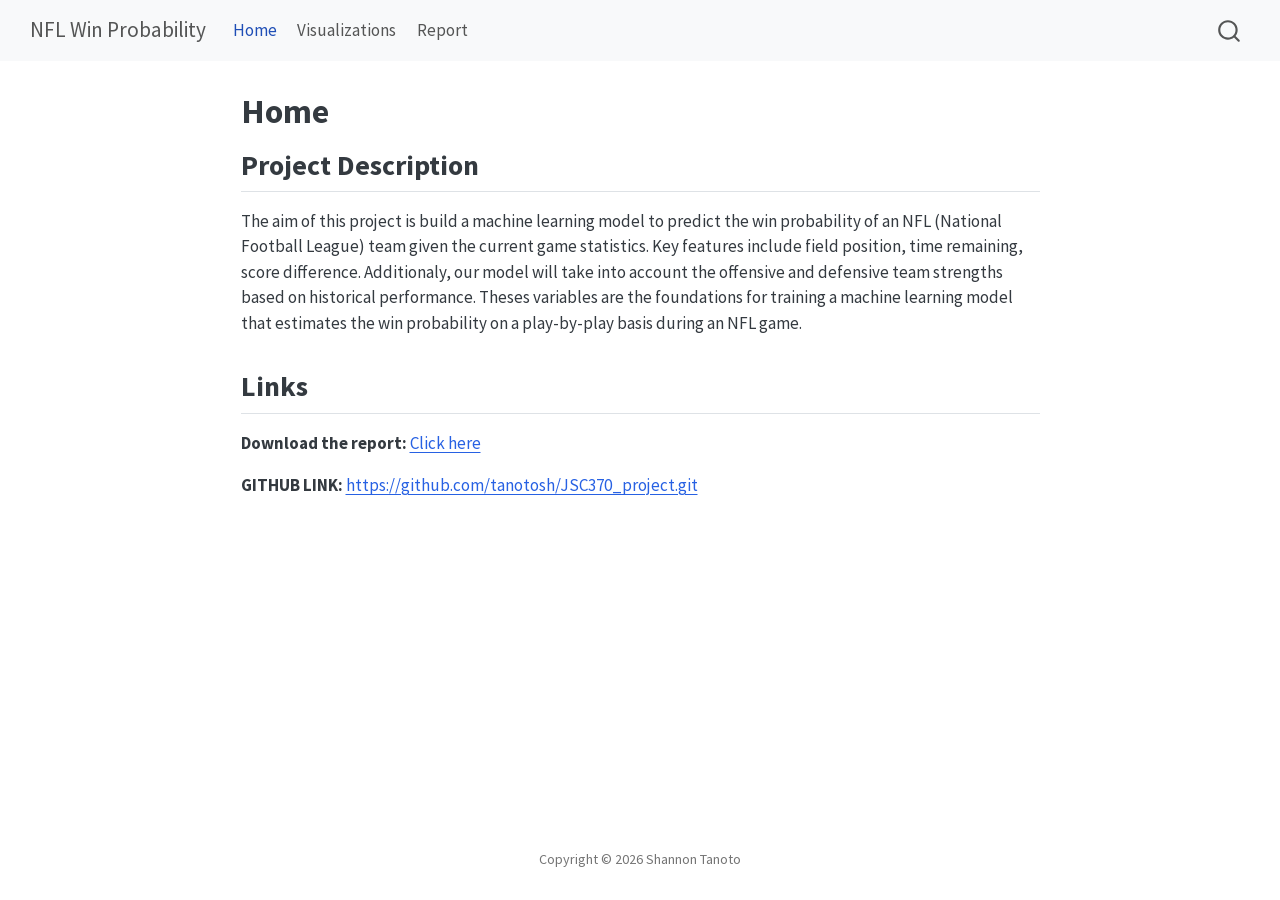
